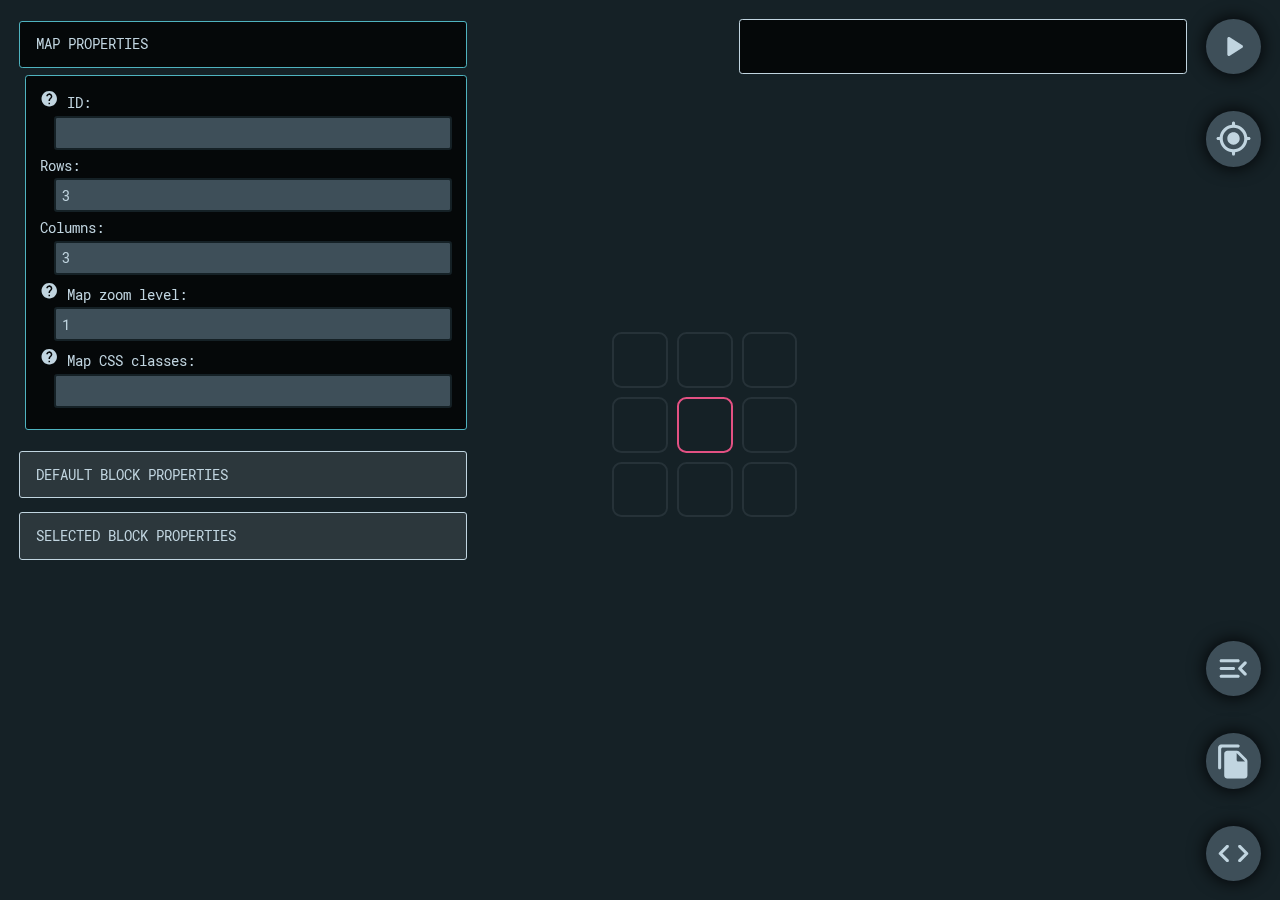
==== docs/index.html @ 0de2d4e3 "pipeline-passed" ====
<!DOCTYPE html>
<html data-init="no-js">
<head>
<meta charset="UTF-8" />
<title>Blocky Maps</title>
<meta name="viewport" content="width=device-width,initial-scale=1" />
<!--

SugarCube (v2.30.0): A free (gratis and libre) story format.

Copyright © 2013–2019 Thomas Michael Edwards <thomasmedwards@gmail.com>.
All rights reserved.

Redistribution and use in source and binary forms, with or without
modification, are permitted provided that the following conditions are met:

1. Redistributions of source code must retain the above copyright notice, this
   list of conditions and the following disclaimer.
2. Redistributions in binary form must reproduce the above copyright notice,
   this list of conditions and the following disclaimer in the documentation
   and/or other materials provided with the distribution.

THIS SOFTWARE IS PROVIDED BY THE COPYRIGHT HOLDERS AND CONTRIBUTORS "AS IS" AND
ANY EXPRESS OR IMPLIED WARRANTIES, INCLUDING, BUT NOT LIMITED TO, THE IMPLIED
WARRANTIES OF MERCHANTABILITY AND FITNESS FOR A PARTICULAR PURPOSE ARE
DISCLAIMED. IN NO EVENT SHALL THE COPYRIGHT OWNER OR CONTRIBUTORS BE LIABLE FOR
ANY DIRECT, INDIRECT, INCIDENTAL, SPECIAL, EXEMPLARY, OR CONSEQUENTIAL DAMAGES
(INCLUDING, BUT NOT LIMITED TO, PROCUREMENT OF SUBSTITUTE GOODS OR SERVICES;
LOSS OF USE, DATA, OR PROFITS; OR BUSINESS INTERRUPTION) HOWEVER CAUSED AND
ON ANY THEORY OF LIABILITY, WHETHER IN CONTRACT, STRICT LIABILITY, OR TORT
(INCLUDING NEGLIGENCE OR OTHERWISE) ARISING IN ANY WAY OUT OF THE USE OF THIS
SOFTWARE, EVEN IF ADVISED OF THE POSSIBILITY OF SUCH DAMAGE.

-->
<script id="script-libraries" type="text/javascript">
if(document.head&&document.addEventListener&&document.querySelector&&Object.create&&Object.freeze&&JSON){document.documentElement.setAttribute("data-init", "loading");
/*! @source http://purl.eligrey.com/github/classList.js/blob/master/classList.js */
if("document" in self){if(!("classList" in document.createElement("_"))){(function(j){"use strict";if(!("Element" in j)){return}var a="classList",f="prototype",m=j.Element[f],b=Object,k=String[f].trim||function(){return this.replace(/^\s+|\s+$/g,"")},c=Array[f].indexOf||function(q){var p=0,o=this.length;for(;p<o;p++){if(p in this&&this[p]===q){return p}}return -1},n=function(o,p){this.name=o;this.code=DOMException[o];this.message=p},g=function(p,o){if(o===""){throw new n("SYNTAX_ERR","An invalid or illegal string was specified")}if(/\s/.test(o)){throw new n("INVALID_CHARACTER_ERR","String contains an invalid character")}return c.call(p,o)},d=function(s){var r=k.call(s.getAttribute("class")||""),q=r?r.split(/\s+/):[],p=0,o=q.length;for(;p<o;p++){this.push(q[p])}this._updateClassName=function(){s.setAttribute("class",this.toString())}},e=d[f]=[],i=function(){return new d(this)};n[f]=Error[f];e.item=function(o){return this[o]||null};e.contains=function(o){o+="";return g(this,o)!==-1};e.add=function(){var s=arguments,r=0,p=s.length,q,o=false;do{q=s[r]+"";if(g(this,q)===-1){this.push(q);o=true}}while(++r<p);if(o){this._updateClassName()}};e.remove=function(){var t=arguments,s=0,p=t.length,r,o=false,q;do{r=t[s]+"";q=g(this,r);while(q!==-1){this.splice(q,1);o=true;q=g(this,r)}}while(++s<p);if(o){this._updateClassName()}};e.toggle=function(p,q){p+="";var o=this.contains(p),r=o?q!==true&&"remove":q!==false&&"add";if(r){this[r](p)}if(q===true||q===false){return q}else{return !o}};e.toString=function(){return this.join(" ")};if(b.defineProperty){var l={get:i,enumerable:true,configurable:true};try{b.defineProperty(m,a,l)}catch(h){if(h.number===-2146823252){l.enumerable=false;b.defineProperty(m,a,l)}}}else{if(b[f].__defineGetter__){m.__defineGetter__(a,i)}}}(self))}else{(function(){var b=document.createElement("_");b.classList.add("c1","c2");if(!b.classList.contains("c2")){var c=function(e){var d=DOMTokenList.prototype[e];DOMTokenList.prototype[e]=function(h){var g,f=arguments.length;for(g=0;g<f;g++){h=arguments[g];d.call(this,h)}}};c("add");c("remove")}b.classList.toggle("c3",false);if(b.classList.contains("c3")){var a=DOMTokenList.prototype.toggle;DOMTokenList.prototype.toggle=function(d,e){if(1 in arguments&&!this.contains(d)===!e){return e}else{return a.call(this,d)}}}b=null}())}};
/*!
 * https://github.com/es-shims/es5-shim
 * @license es5-shim Copyright 2009-2015 by contributors, MIT License
 * see https://github.com/es-shims/es5-shim/blob/v4.5.13/LICENSE
 */
(function(t,r){"use strict";if(typeof define==="function"&&define.amd){define(r)}else if(typeof exports==="object"){module.exports=r()}else{t.returnExports=r()}})(this,function(){var t=Array;var r=t.prototype;var e=Object;var n=e.prototype;var i=Function;var a=i.prototype;var o=String;var f=o.prototype;var u=Number;var l=u.prototype;var s=r.slice;var c=r.splice;var v=r.push;var h=r.unshift;var p=r.concat;var y=r.join;var d=a.call;var g=a.apply;var w=Math.max;var b=Math.min;var T=n.toString;var m=typeof Symbol==="function"&&typeof Symbol.toStringTag==="symbol";var D;var S=Function.prototype.toString,x=/^\s*class /,O=function isES6ClassFn(t){try{var r=S.call(t);var e=r.replace(/\/\/.*\n/g,"");var n=e.replace(/\/\*[.\s\S]*\*\//g,"");var i=n.replace(/\n/gm," ").replace(/ {2}/g," ");return x.test(i)}catch(a){return false}},E=function tryFunctionObject(t){try{if(O(t)){return false}S.call(t);return true}catch(r){return false}},j="[object Function]",I="[object GeneratorFunction]",D=function isCallable(t){if(!t){return false}if(typeof t!=="function"&&typeof t!=="object"){return false}if(m){return E(t)}if(O(t)){return false}var r=T.call(t);return r===j||r===I};var M;var U=RegExp.prototype.exec,$=function tryRegexExec(t){try{U.call(t);return true}catch(r){return false}},F="[object RegExp]";M=function isRegex(t){if(typeof t!=="object"){return false}return m?$(t):T.call(t)===F};var N;var C=String.prototype.valueOf,k=function tryStringObject(t){try{C.call(t);return true}catch(r){return false}},A="[object String]";N=function isString(t){if(typeof t==="string"){return true}if(typeof t!=="object"){return false}return m?k(t):T.call(t)===A};var R=e.defineProperty&&function(){try{var t={};e.defineProperty(t,"x",{enumerable:false,value:t});for(var r in t){return false}return t.x===t}catch(n){return false}}();var P=function(t){var r;if(R){r=function(t,r,n,i){if(!i&&r in t){return}e.defineProperty(t,r,{configurable:true,enumerable:false,writable:true,value:n})}}else{r=function(t,r,e,n){if(!n&&r in t){return}t[r]=e}}return function defineProperties(e,n,i){for(var a in n){if(t.call(n,a)){r(e,a,n[a],i)}}}}(n.hasOwnProperty);var J=function isPrimitive(t){var r=typeof t;return t===null||r!=="object"&&r!=="function"};var Y=u.isNaN||function isActualNaN(t){return t!==t};var z={ToInteger:function ToInteger(t){var r=+t;if(Y(r)){r=0}else if(r!==0&&r!==1/0&&r!==-(1/0)){r=(r>0||-1)*Math.floor(Math.abs(r))}return r},ToPrimitive:function ToPrimitive(t){var r,e,n;if(J(t)){return t}e=t.valueOf;if(D(e)){r=e.call(t);if(J(r)){return r}}n=t.toString;if(D(n)){r=n.call(t);if(J(r)){return r}}throw new TypeError},ToObject:function(t){if(t==null){throw new TypeError("can't convert "+t+" to object")}return e(t)},ToUint32:function ToUint32(t){return t>>>0}};var Z=function Empty(){};P(a,{bind:function bind(t){var r=this;if(!D(r)){throw new TypeError("Function.prototype.bind called on incompatible "+r)}var n=s.call(arguments,1);var a;var o=function(){if(this instanceof a){var i=g.call(r,this,p.call(n,s.call(arguments)));if(e(i)===i){return i}return this}else{return g.call(r,t,p.call(n,s.call(arguments)))}};var f=w(0,r.length-n.length);var u=[];for(var l=0;l<f;l++){v.call(u,"$"+l)}a=i("binder","return function ("+y.call(u,",")+"){ return binder.apply(this, arguments); }")(o);if(r.prototype){Z.prototype=r.prototype;a.prototype=new Z;Z.prototype=null}return a}});var G=d.bind(n.hasOwnProperty);var H=d.bind(n.toString);var W=d.bind(s);var B=g.bind(s);if(typeof document==="object"&&document&&document.documentElement){try{W(document.documentElement.childNodes)}catch(X){var L=W;var q=B;W=function arraySliceIE(t){var r=[];var e=t.length;while(e-- >0){r[e]=t[e]}return q(r,L(arguments,1))};B=function arraySliceApplyIE(t,r){return q(W(t),r)}}}var K=d.bind(f.slice);var Q=d.bind(f.split);var V=d.bind(f.indexOf);var _=d.bind(v);var tt=d.bind(n.propertyIsEnumerable);var rt=d.bind(r.sort);var et=t.isArray||function isArray(t){return H(t)==="[object Array]"};var nt=[].unshift(0)!==1;P(r,{unshift:function(){h.apply(this,arguments);return this.length}},nt);P(t,{isArray:et});var it=e("a");var at=it[0]!=="a"||!(0 in it);var ot=function properlyBoxed(t){var r=true;var e=true;var n=false;if(t){try{t.call("foo",function(t,e,n){if(typeof n!=="object"){r=false}});t.call([1],function(){"use strict";e=typeof this==="string"},"x")}catch(i){n=true}}return!!t&&!n&&r&&e};P(r,{forEach:function forEach(t){var r=z.ToObject(this);var e=at&&N(this)?Q(this,""):r;var n=-1;var i=z.ToUint32(e.length);var a;if(arguments.length>1){a=arguments[1]}if(!D(t)){throw new TypeError("Array.prototype.forEach callback must be a function")}while(++n<i){if(n in e){if(typeof a==="undefined"){t(e[n],n,r)}else{t.call(a,e[n],n,r)}}}}},!ot(r.forEach));P(r,{map:function map(r){var e=z.ToObject(this);var n=at&&N(this)?Q(this,""):e;var i=z.ToUint32(n.length);var a=t(i);var o;if(arguments.length>1){o=arguments[1]}if(!D(r)){throw new TypeError("Array.prototype.map callback must be a function")}for(var f=0;f<i;f++){if(f in n){if(typeof o==="undefined"){a[f]=r(n[f],f,e)}else{a[f]=r.call(o,n[f],f,e)}}}return a}},!ot(r.map));P(r,{filter:function filter(t){var r=z.ToObject(this);var e=at&&N(this)?Q(this,""):r;var n=z.ToUint32(e.length);var i=[];var a;var o;if(arguments.length>1){o=arguments[1]}if(!D(t)){throw new TypeError("Array.prototype.filter callback must be a function")}for(var f=0;f<n;f++){if(f in e){a=e[f];if(typeof o==="undefined"?t(a,f,r):t.call(o,a,f,r)){_(i,a)}}}return i}},!ot(r.filter));P(r,{every:function every(t){var r=z.ToObject(this);var e=at&&N(this)?Q(this,""):r;var n=z.ToUint32(e.length);var i;if(arguments.length>1){i=arguments[1]}if(!D(t)){throw new TypeError("Array.prototype.every callback must be a function")}for(var a=0;a<n;a++){if(a in e&&!(typeof i==="undefined"?t(e[a],a,r):t.call(i,e[a],a,r))){return false}}return true}},!ot(r.every));P(r,{some:function some(t){var r=z.ToObject(this);var e=at&&N(this)?Q(this,""):r;var n=z.ToUint32(e.length);var i;if(arguments.length>1){i=arguments[1]}if(!D(t)){throw new TypeError("Array.prototype.some callback must be a function")}for(var a=0;a<n;a++){if(a in e&&(typeof i==="undefined"?t(e[a],a,r):t.call(i,e[a],a,r))){return true}}return false}},!ot(r.some));var ft=false;if(r.reduce){ft=typeof r.reduce.call("es5",function(t,r,e,n){return n})==="object"}P(r,{reduce:function reduce(t){var r=z.ToObject(this);var e=at&&N(this)?Q(this,""):r;var n=z.ToUint32(e.length);if(!D(t)){throw new TypeError("Array.prototype.reduce callback must be a function")}if(n===0&&arguments.length===1){throw new TypeError("reduce of empty array with no initial value")}var i=0;var a;if(arguments.length>=2){a=arguments[1]}else{do{if(i in e){a=e[i++];break}if(++i>=n){throw new TypeError("reduce of empty array with no initial value")}}while(true)}for(;i<n;i++){if(i in e){a=t(a,e[i],i,r)}}return a}},!ft);var ut=false;if(r.reduceRight){ut=typeof r.reduceRight.call("es5",function(t,r,e,n){return n})==="object"}P(r,{reduceRight:function reduceRight(t){var r=z.ToObject(this);var e=at&&N(this)?Q(this,""):r;var n=z.ToUint32(e.length);if(!D(t)){throw new TypeError("Array.prototype.reduceRight callback must be a function")}if(n===0&&arguments.length===1){throw new TypeError("reduceRight of empty array with no initial value")}var i;var a=n-1;if(arguments.length>=2){i=arguments[1]}else{do{if(a in e){i=e[a--];break}if(--a<0){throw new TypeError("reduceRight of empty array with no initial value")}}while(true)}if(a<0){return i}do{if(a in e){i=t(i,e[a],a,r)}}while(a--);return i}},!ut);var lt=r.indexOf&&[0,1].indexOf(1,2)!==-1;P(r,{indexOf:function indexOf(t){var r=at&&N(this)?Q(this,""):z.ToObject(this);var e=z.ToUint32(r.length);if(e===0){return-1}var n=0;if(arguments.length>1){n=z.ToInteger(arguments[1])}n=n>=0?n:w(0,e+n);for(;n<e;n++){if(n in r&&r[n]===t){return n}}return-1}},lt);var st=r.lastIndexOf&&[0,1].lastIndexOf(0,-3)!==-1;P(r,{lastIndexOf:function lastIndexOf(t){var r=at&&N(this)?Q(this,""):z.ToObject(this);var e=z.ToUint32(r.length);if(e===0){return-1}var n=e-1;if(arguments.length>1){n=b(n,z.ToInteger(arguments[1]))}n=n>=0?n:e-Math.abs(n);for(;n>=0;n--){if(n in r&&t===r[n]){return n}}return-1}},st);var ct=function(){var t=[1,2];var r=t.splice();return t.length===2&&et(r)&&r.length===0}();P(r,{splice:function splice(t,r){if(arguments.length===0){return[]}else{return c.apply(this,arguments)}}},!ct);var vt=function(){var t={};r.splice.call(t,0,0,1);return t.length===1}();P(r,{splice:function splice(t,r){if(arguments.length===0){return[]}var e=arguments;this.length=w(z.ToInteger(this.length),0);if(arguments.length>0&&typeof r!=="number"){e=W(arguments);if(e.length<2){_(e,this.length-t)}else{e[1]=z.ToInteger(r)}}return c.apply(this,e)}},!vt);var ht=function(){var r=new t(1e5);r[8]="x";r.splice(1,1);return r.indexOf("x")===7}();var pt=function(){var t=256;var r=[];r[t]="a";r.splice(t+1,0,"b");return r[t]==="a"}();P(r,{splice:function splice(t,r){var e=z.ToObject(this);var n=[];var i=z.ToUint32(e.length);var a=z.ToInteger(t);var f=a<0?w(i+a,0):b(a,i);var u=b(w(z.ToInteger(r),0),i-f);var l=0;var s;while(l<u){s=o(f+l);if(G(e,s)){n[l]=e[s]}l+=1}var c=W(arguments,2);var v=c.length;var h;if(v<u){l=f;var p=i-u;while(l<p){s=o(l+u);h=o(l+v);if(G(e,s)){e[h]=e[s]}else{delete e[h]}l+=1}l=i;var y=i-u+v;while(l>y){delete e[l-1];l-=1}}else if(v>u){l=i-u;while(l>f){s=o(l+u-1);h=o(l+v-1);if(G(e,s)){e[h]=e[s]}else{delete e[h]}l-=1}}l=f;for(var d=0;d<c.length;++d){e[l]=c[d];l+=1}e.length=i-u+v;return n}},!ht||!pt);var yt=r.join;var dt;try{dt=Array.prototype.join.call("123",",")!=="1,2,3"}catch(X){dt=true}if(dt){P(r,{join:function join(t){var r=typeof t==="undefined"?",":t;return yt.call(N(this)?Q(this,""):this,r)}},dt)}var gt=[1,2].join(undefined)!=="1,2";if(gt){P(r,{join:function join(t){var r=typeof t==="undefined"?",":t;return yt.call(this,r)}},gt)}var wt=function push(t){var r=z.ToObject(this);var e=z.ToUint32(r.length);var n=0;while(n<arguments.length){r[e+n]=arguments[n];n+=1}r.length=e+n;return e+n};var bt=function(){var t={};var r=Array.prototype.push.call(t,undefined);return r!==1||t.length!==1||typeof t[0]!=="undefined"||!G(t,0)}();P(r,{push:function push(t){if(et(this)){return v.apply(this,arguments)}return wt.apply(this,arguments)}},bt);var Tt=function(){var t=[];var r=t.push(undefined);return r!==1||t.length!==1||typeof t[0]!=="undefined"||!G(t,0)}();P(r,{push:wt},Tt);P(r,{slice:function(t,r){var e=N(this)?Q(this,""):this;return B(e,arguments)}},at);var mt=function(){try{[1,2].sort(null)}catch(t){try{[1,2].sort({})}catch(r){return false}}return true}();var Dt=function(){try{[1,2].sort(/a/);return false}catch(t){}return true}();var St=function(){try{[1,2].sort(undefined);return true}catch(t){}return false}();P(r,{sort:function sort(t){if(typeof t==="undefined"){return rt(this)}if(!D(t)){throw new TypeError("Array.prototype.sort callback must be a function")}return rt(this,t)}},mt||!St||!Dt);var xt=!tt({toString:null},"toString");var Ot=tt(function(){},"prototype");var Et=!G("x","0");var jt=function(t){var r=t.constructor;return r&&r.prototype===t};var It={$applicationCache:true,$console:true,$external:true,$frame:true,$frameElement:true,$frames:true,$innerHeight:true,$innerWidth:true,$onmozfullscreenchange:true,$onmozfullscreenerror:true,$outerHeight:true,$outerWidth:true,$pageXOffset:true,$pageYOffset:true,$parent:true,$scrollLeft:true,$scrollTop:true,$scrollX:true,$scrollY:true,$self:true,$webkitIndexedDB:true,$webkitStorageInfo:true,$window:true,$width:true,$height:true,$top:true,$localStorage:true};var Mt=function(){if(typeof window==="undefined"){return false}for(var t in window){try{if(!It["$"+t]&&G(window,t)&&window[t]!==null&&typeof window[t]==="object"){jt(window[t])}}catch(r){return true}}return false}();var Ut=function(t){if(typeof window==="undefined"||!Mt){return jt(t)}try{return jt(t)}catch(r){return false}};var $t=["toString","toLocaleString","valueOf","hasOwnProperty","isPrototypeOf","propertyIsEnumerable","constructor"];var Ft=$t.length;var Nt=function isArguments(t){return H(t)==="[object Arguments]"};var Ct=function isArguments(t){return t!==null&&typeof t==="object"&&typeof t.length==="number"&&t.length>=0&&!et(t)&&D(t.callee)};var kt=Nt(arguments)?Nt:Ct;P(e,{keys:function keys(t){var r=D(t);var e=kt(t);var n=t!==null&&typeof t==="object";var i=n&&N(t);if(!n&&!r&&!e){throw new TypeError("Object.keys called on a non-object")}var a=[];var f=Ot&&r;if(i&&Et||e){for(var u=0;u<t.length;++u){_(a,o(u))}}if(!e){for(var l in t){if(!(f&&l==="prototype")&&G(t,l)){_(a,o(l))}}}if(xt){var s=Ut(t);for(var c=0;c<Ft;c++){var v=$t[c];if(!(s&&v==="constructor")&&G(t,v)){_(a,v)}}}return a}});var At=e.keys&&function(){return e.keys(arguments).length===2}(1,2);var Rt=e.keys&&function(){var t=e.keys(arguments);return arguments.length!==1||t.length!==1||t[0]!==1}(1);var Pt=e.keys;P(e,{keys:function keys(t){if(kt(t)){return Pt(W(t))}else{return Pt(t)}}},!At||Rt);var Jt=new Date(-0xc782b5b342b24).getUTCMonth()!==0;var Yt=new Date(-0x55d318d56a724);var zt=new Date(14496624e5);var Zt=Yt.toUTCString()!=="Mon, 01 Jan -45875 11:59:59 GMT";var Gt;var Ht;var Wt=Yt.getTimezoneOffset();if(Wt<-720){Gt=Yt.toDateString()!=="Tue Jan 02 -45875";Ht=!/^Thu Dec 10 2015 \d\d:\d\d:\d\d GMT[-+]\d\d\d\d(?: |$)/.test(String(zt))}else{Gt=Yt.toDateString()!=="Mon Jan 01 -45875";Ht=!/^Wed Dec 09 2015 \d\d:\d\d:\d\d GMT[-+]\d\d\d\d(?: |$)/.test(String(zt))}var Bt=d.bind(Date.prototype.getFullYear);var Xt=d.bind(Date.prototype.getMonth);var Lt=d.bind(Date.prototype.getDate);var qt=d.bind(Date.prototype.getUTCFullYear);var Kt=d.bind(Date.prototype.getUTCMonth);var Qt=d.bind(Date.prototype.getUTCDate);var Vt=d.bind(Date.prototype.getUTCDay);var _t=d.bind(Date.prototype.getUTCHours);var tr=d.bind(Date.prototype.getUTCMinutes);var rr=d.bind(Date.prototype.getUTCSeconds);var er=d.bind(Date.prototype.getUTCMilliseconds);var nr=["Sun","Mon","Tue","Wed","Thu","Fri","Sat"];var ir=["Jan","Feb","Mar","Apr","May","Jun","Jul","Aug","Sep","Oct","Nov","Dec"];var ar=function daysInMonth(t,r){return Lt(new Date(r,t,0))};P(Date.prototype,{getFullYear:function getFullYear(){if(!this||!(this instanceof Date)){throw new TypeError("this is not a Date object.")}var t=Bt(this);if(t<0&&Xt(this)>11){return t+1}return t},getMonth:function getMonth(){if(!this||!(this instanceof Date)){throw new TypeError("this is not a Date object.")}var t=Bt(this);var r=Xt(this);if(t<0&&r>11){return 0}return r},getDate:function getDate(){if(!this||!(this instanceof Date)){throw new TypeError("this is not a Date object.")}var t=Bt(this);var r=Xt(this);var e=Lt(this);if(t<0&&r>11){if(r===12){return e}var n=ar(0,t+1);return n-e+1}return e},getUTCFullYear:function getUTCFullYear(){if(!this||!(this instanceof Date)){throw new TypeError("this is not a Date object.")}var t=qt(this);if(t<0&&Kt(this)>11){return t+1}return t},getUTCMonth:function getUTCMonth(){if(!this||!(this instanceof Date)){throw new TypeError("this is not a Date object.")}var t=qt(this);var r=Kt(this);if(t<0&&r>11){return 0}return r},getUTCDate:function getUTCDate(){if(!this||!(this instanceof Date)){throw new TypeError("this is not a Date object.")}var t=qt(this);var r=Kt(this);var e=Qt(this);if(t<0&&r>11){if(r===12){return e}var n=ar(0,t+1);return n-e+1}return e}},Jt);P(Date.prototype,{toUTCString:function toUTCString(){if(!this||!(this instanceof Date)){throw new TypeError("this is not a Date object.")}var t=Vt(this);var r=Qt(this);var e=Kt(this);var n=qt(this);var i=_t(this);var a=tr(this);var o=rr(this);return nr[t]+", "+(r<10?"0"+r:r)+" "+ir[e]+" "+n+" "+(i<10?"0"+i:i)+":"+(a<10?"0"+a:a)+":"+(o<10?"0"+o:o)+" GMT"}},Jt||Zt);P(Date.prototype,{toDateString:function toDateString(){if(!this||!(this instanceof Date)){throw new TypeError("this is not a Date object.")}var t=this.getDay();var r=this.getDate();var e=this.getMonth();var n=this.getFullYear();return nr[t]+" "+ir[e]+" "+(r<10?"0"+r:r)+" "+n}},Jt||Gt);if(Jt||Ht){Date.prototype.toString=function toString(){if(!this||!(this instanceof Date)){throw new TypeError("this is not a Date object.")}var t=this.getDay();var r=this.getDate();var e=this.getMonth();var n=this.getFullYear();var i=this.getHours();var a=this.getMinutes();var o=this.getSeconds();var f=this.getTimezoneOffset();var u=Math.floor(Math.abs(f)/60);var l=Math.floor(Math.abs(f)%60);return nr[t]+" "+ir[e]+" "+(r<10?"0"+r:r)+" "+n+" "+(i<10?"0"+i:i)+":"+(a<10?"0"+a:a)+":"+(o<10?"0"+o:o)+" GMT"+(f>0?"-":"+")+(u<10?"0"+u:u)+(l<10?"0"+l:l)};if(R){e.defineProperty(Date.prototype,"toString",{configurable:true,enumerable:false,writable:true})}}var or=-621987552e5;var fr="-000001";var ur=Date.prototype.toISOString&&new Date(or).toISOString().indexOf(fr)===-1;var lr=Date.prototype.toISOString&&new Date(-1).toISOString()!=="1969-12-31T23:59:59.999Z";var sr=d.bind(Date.prototype.getTime);P(Date.prototype,{toISOString:function toISOString(){if(!isFinite(this)||!isFinite(sr(this))){throw new RangeError("Date.prototype.toISOString called on non-finite value.")}var t=qt(this);var r=Kt(this);t+=Math.floor(r/12);r=(r%12+12)%12;var e=[r+1,Qt(this),_t(this),tr(this),rr(this)];t=(t<0?"-":t>9999?"+":"")+K("00000"+Math.abs(t),0<=t&&t<=9999?-4:-6);for(var n=0;n<e.length;++n){e[n]=K("00"+e[n],-2)}return t+"-"+W(e,0,2).join("-")+"T"+W(e,2).join(":")+"."+K("000"+er(this),-3)+"Z"}},ur||lr);var cr=function(){try{return Date.prototype.toJSON&&new Date(NaN).toJSON()===null&&new Date(or).toJSON().indexOf(fr)!==-1&&Date.prototype.toJSON.call({toISOString:function(){return true}})}catch(t){return false}}();if(!cr){Date.prototype.toJSON=function toJSON(t){var r=e(this);var n=z.ToPrimitive(r);if(typeof n==="number"&&!isFinite(n)){return null}var i=r.toISOString;if(!D(i)){throw new TypeError("toISOString property is not callable")}return i.call(r)}}var vr=Date.parse("+033658-09-27T01:46:40.000Z")===1e15;var hr=!isNaN(Date.parse("2012-04-04T24:00:00.500Z"))||!isNaN(Date.parse("2012-11-31T23:59:59.000Z"))||!isNaN(Date.parse("2012-12-31T23:59:60.000Z"));var pr=isNaN(Date.parse("2000-01-01T00:00:00.000Z"));if(pr||hr||!vr){var yr=Math.pow(2,31)-1;var dr=Y(new Date(1970,0,1,0,0,0,yr+1).getTime());Date=function(t){var r=function Date(e,n,i,a,f,u,l){var s=arguments.length;var c;if(this instanceof t){var v=u;var h=l;if(dr&&s>=7&&l>yr){var p=Math.floor(l/yr)*yr;var y=Math.floor(p/1e3);v+=y;h-=y*1e3}c=s===1&&o(e)===e?new t(r.parse(e)):s>=7?new t(e,n,i,a,f,v,h):s>=6?new t(e,n,i,a,f,v):s>=5?new t(e,n,i,a,f):s>=4?new t(e,n,i,a):s>=3?new t(e,n,i):s>=2?new t(e,n):s>=1?new t(e instanceof t?+e:e):new t}else{c=t.apply(this,arguments)}if(!J(c)){P(c,{constructor:r},true)}return c};var e=new RegExp("^"+"(\\d{4}|[+-]\\d{6})"+"(?:-(\\d{2})"+"(?:-(\\d{2})"+"(?:"+"T(\\d{2})"+":(\\d{2})"+"(?:"+":(\\d{2})"+"(?:(\\.\\d{1,}))?"+")?"+"("+"Z|"+"(?:"+"([-+])"+"(\\d{2})"+":(\\d{2})"+")"+")?)?)?)?"+"$");var n=[0,31,59,90,120,151,181,212,243,273,304,334,365];var i=function dayFromMonth(t,r){var e=r>1?1:0;return n[r]+Math.floor((t-1969+e)/4)-Math.floor((t-1901+e)/100)+Math.floor((t-1601+e)/400)+365*(t-1970)};var a=function toUTC(r){var e=0;var n=r;if(dr&&n>yr){var i=Math.floor(n/yr)*yr;var a=Math.floor(i/1e3);e+=a;n-=a*1e3}return u(new t(1970,0,1,0,0,e,n))};for(var f in t){if(G(t,f)){r[f]=t[f]}}P(r,{now:t.now,UTC:t.UTC},true);r.prototype=t.prototype;P(r.prototype,{constructor:r},true);var l=function parse(r){var n=e.exec(r);if(n){var o=u(n[1]),f=u(n[2]||1)-1,l=u(n[3]||1)-1,s=u(n[4]||0),c=u(n[5]||0),v=u(n[6]||0),h=Math.floor(u(n[7]||0)*1e3),p=Boolean(n[4]&&!n[8]),y=n[9]==="-"?1:-1,d=u(n[10]||0),g=u(n[11]||0),w;var b=c>0||v>0||h>0;if(s<(b?24:25)&&c<60&&v<60&&h<1e3&&f>-1&&f<12&&d<24&&g<60&&l>-1&&l<i(o,f+1)-i(o,f)){w=((i(o,f)+l)*24+s+d*y)*60;w=((w+c+g*y)*60+v)*1e3+h;if(p){w=a(w)}if(-864e13<=w&&w<=864e13){return w}}return NaN}return t.parse.apply(this,arguments)};P(r,{parse:l});return r}(Date)}if(!Date.now){Date.now=function now(){return(new Date).getTime()}}var gr=l.toFixed&&(8e-5.toFixed(3)!=="0.000"||.9.toFixed(0)!=="1"||1.255.toFixed(2)!=="1.25"||(1000000000000000128).toFixed(0)!=="1000000000000000128");var wr={base:1e7,size:6,data:[0,0,0,0,0,0],multiply:function multiply(t,r){var e=-1;var n=r;while(++e<wr.size){n+=t*wr.data[e];wr.data[e]=n%wr.base;n=Math.floor(n/wr.base)}},divide:function divide(t){var r=wr.size;var e=0;while(--r>=0){e+=wr.data[r];wr.data[r]=Math.floor(e/t);e=e%t*wr.base}},numToString:function numToString(){var t=wr.size;var r="";while(--t>=0){if(r!==""||t===0||wr.data[t]!==0){var e=o(wr.data[t]);if(r===""){r=e}else{r+=K("0000000",0,7-e.length)+e}}}return r},pow:function pow(t,r,e){return r===0?e:r%2===1?pow(t,r-1,e*t):pow(t*t,r/2,e)},log:function log(t){var r=0;var e=t;while(e>=4096){r+=12;e/=4096}while(e>=2){r+=1;e/=2}return r}};var br=function toFixed(t){var r,e,n,i,a,f,l,s;r=u(t);r=Y(r)?0:Math.floor(r);if(r<0||r>20){throw new RangeError("Number.toFixed called with invalid number of decimals")}e=u(this);if(Y(e)){return"NaN"}if(e<=-1e21||e>=1e21){return o(e)}n="";if(e<0){n="-";e=-e}i="0";if(e>1e-21){a=wr.log(e*wr.pow(2,69,1))-69;f=a<0?e*wr.pow(2,-a,1):e/wr.pow(2,a,1);f*=4503599627370496;a=52-a;if(a>0){wr.multiply(0,f);l=r;while(l>=7){wr.multiply(1e7,0);l-=7}wr.multiply(wr.pow(10,l,1),0);l=a-1;while(l>=23){wr.divide(1<<23);l-=23}wr.divide(1<<l);wr.multiply(1,1);wr.divide(2);i=wr.numToString()}else{wr.multiply(0,f);wr.multiply(1<<-a,0);i=wr.numToString()+K("0.00000000000000000000",2,2+r)}}if(r>0){s=i.length;if(s<=r){i=n+K("0.0000000000000000000",0,r-s+2)+i}else{i=n+K(i,0,s-r)+"."+K(i,s-r)}}else{i=n+i}return i};P(l,{toFixed:br},gr);var Tr=function(){try{return 1..toPrecision(undefined)==="1"}catch(t){return true}}();var mr=l.toPrecision;P(l,{toPrecision:function toPrecision(t){return typeof t==="undefined"?mr.call(this):mr.call(this,t)}},Tr);if("ab".split(/(?:ab)*/).length!==2||".".split(/(.?)(.?)/).length!==4||"tesst".split(/(s)*/)[1]==="t"||"test".split(/(?:)/,-1).length!==4||"".split(/.?/).length||".".split(/()()/).length>1){(function(){var t=typeof/()??/.exec("")[1]==="undefined";var r=Math.pow(2,32)-1;f.split=function(e,n){var i=String(this);if(typeof e==="undefined"&&n===0){return[]}if(!M(e)){return Q(this,e,n)}var a=[];var o=(e.ignoreCase?"i":"")+(e.multiline?"m":"")+(e.unicode?"u":"")+(e.sticky?"y":""),f=0,u,l,s,c;var h=new RegExp(e.source,o+"g");if(!t){u=new RegExp("^"+h.source+"$(?!\\s)",o)}var p=typeof n==="undefined"?r:z.ToUint32(n);l=h.exec(i);while(l){s=l.index+l[0].length;if(s>f){_(a,K(i,f,l.index));if(!t&&l.length>1){l[0].replace(u,function(){for(var t=1;t<arguments.length-2;t++){if(typeof arguments[t]==="undefined"){l[t]=void 0}}})}if(l.length>1&&l.index<i.length){v.apply(a,W(l,1))}c=l[0].length;f=s;if(a.length>=p){break}}if(h.lastIndex===l.index){h.lastIndex++}l=h.exec(i)}if(f===i.length){if(c||!h.test("")){_(a,"")}}else{_(a,K(i,f))}return a.length>p?W(a,0,p):a}})()}else if("0".split(void 0,0).length){f.split=function split(t,r){if(typeof t==="undefined"&&r===0){return[]}return Q(this,t,r)}}var Dr=f.replace;var Sr=function(){var t=[];"x".replace(/x(.)?/g,function(r,e){_(t,e)});return t.length===1&&typeof t[0]==="undefined"}();if(!Sr){f.replace=function replace(t,r){var e=D(r);var n=M(t)&&/\)[*?]/.test(t.source);if(!e||!n){return Dr.call(this,t,r)}else{var i=function(e){var n=arguments.length;var i=t.lastIndex;t.lastIndex=0;var a=t.exec(e)||[];t.lastIndex=i;_(a,arguments[n-2],arguments[n-1]);return r.apply(this,a)};return Dr.call(this,t,i)}}}var xr=f.substr;var Or="".substr&&"0b".substr(-1)!=="b";P(f,{substr:function substr(t,r){var e=t;if(t<0){e=w(this.length+t,0)}return xr.call(this,e,r)}},Or);var Er="\t\n\x0B\f\r \xa0\u1680\u180e\u2000\u2001\u2002\u2003"+"\u2004\u2005\u2006\u2007\u2008\u2009\u200a\u202f\u205f\u3000\u2028"+"\u2029\ufeff";var jr="\u200b";var Ir="["+Er+"]";var Mr=new RegExp("^"+Ir+Ir+"*");var Ur=new RegExp(Ir+Ir+"*$");var $r=f.trim&&(Er.trim()||!jr.trim());P(f,{trim:function trim(){if(typeof this==="undefined"||this===null){throw new TypeError("can't convert "+this+" to object")}return o(this).replace(Mr,"").replace(Ur,"")}},$r);var Fr=d.bind(String.prototype.trim);var Nr=f.lastIndexOf&&"abc\u3042\u3044".lastIndexOf("\u3042\u3044",2)!==-1;P(f,{lastIndexOf:function lastIndexOf(t){if(typeof this==="undefined"||this===null){throw new TypeError("can't convert "+this+" to object")}var r=o(this);var e=o(t);var n=arguments.length>1?u(arguments[1]):NaN;var i=Y(n)?Infinity:z.ToInteger(n);var a=b(w(i,0),r.length);var f=e.length;var l=a+f;while(l>0){l=w(0,l-f);var s=V(K(r,l,a+f),e);if(s!==-1){return l+s}}return-1}},Nr);var Cr=f.lastIndexOf;P(f,{lastIndexOf:function lastIndexOf(t){return Cr.apply(this,arguments)}},f.lastIndexOf.length!==1);if(parseInt(Er+"08")!==8||parseInt(Er+"0x16")!==22){parseInt=function(t){var r=/^[-+]?0[xX]/;return function parseInt(e,n){if(typeof e==="symbol"){""+e}var i=Fr(String(e));var a=u(n)||(r.test(i)?16:10);return t(i,a)}}(parseInt)}if(1/parseFloat("-0")!==-Infinity){parseFloat=function(t){return function parseFloat(r){var e=Fr(String(r));var n=t(e);return n===0&&K(e,0,1)==="-"?-0:n}}(parseFloat)}if(String(new RangeError("test"))!=="RangeError: test"){var kr=function toString(){if(typeof this==="undefined"||this===null){throw new TypeError("can't convert "+this+" to object")}var t=this.name;if(typeof t==="undefined"){t="Error"}else if(typeof t!=="string"){t=o(t)}var r=this.message;if(typeof r==="undefined"){r=""}else if(typeof r!=="string"){r=o(r)}if(!t){return r}if(!r){return t}return t+": "+r};Error.prototype.toString=kr}if(R){var Ar=function(t,r){if(tt(t,r)){var e=Object.getOwnPropertyDescriptor(t,r);if(e.configurable){e.enumerable=false;Object.defineProperty(t,r,e)}}};Ar(Error.prototype,"message");if(Error.prototype.message!==""){Error.prototype.message=""}Ar(Error.prototype,"name")}if(String(/a/gim)!=="/a/gim"){var Rr=function toString(){var t="/"+this.source+"/";if(this.global){t+="g"}if(this.ignoreCase){t+="i"}if(this.multiline){t+="m"}return t};RegExp.prototype.toString=Rr}});
//# sourceMappingURL=es5-shim.map
/*!
 * https://github.com/paulmillr/es6-shim
 * @license es6-shim Copyright 2013-2016 by Paul Miller (http://paulmillr.com)
 *   and contributors,  MIT License
 * es6-shim: v0.35.4
 * see https://github.com/paulmillr/es6-shim/blob/0.35.4/LICENSE
 * Details and documentation:
 * https://github.com/paulmillr/es6-shim/
 */
(function(e,t){if(typeof define==="function"&&define.amd){define(t)}else if(typeof exports==="object"){module.exports=t()}else{e.returnExports=t()}})(this,function(){"use strict";var e=Function.call.bind(Function.apply);var t=Function.call.bind(Function.call);var r=Array.isArray;var n=Object.keys;var o=function notThunker(t){return function notThunk(){return!e(t,this,arguments)}};var i=function(e){try{e();return false}catch(t){return true}};var a=function valueOrFalseIfThrows(e){try{return e()}catch(t){return false}};var u=o(i);var f=function(){return!i(function(){return Object.defineProperty({},"x",{get:function(){}})})};var s=!!Object.defineProperty&&f();var c=function foo(){}.name==="foo";var l=Function.call.bind(Array.prototype.forEach);var p=Function.call.bind(Array.prototype.reduce);var v=Function.call.bind(Array.prototype.filter);var y=Function.call.bind(Array.prototype.some);var h=function(e,t,r,n){if(!n&&t in e){return}if(s){Object.defineProperty(e,t,{configurable:true,enumerable:false,writable:true,value:r})}else{e[t]=r}};var b=function(e,t,r){l(n(t),function(n){var o=t[n];h(e,n,o,!!r)})};var g=Function.call.bind(Object.prototype.toString);var d=typeof/abc/==="function"?function IsCallableSlow(e){return typeof e==="function"&&g(e)==="[object Function]"}:function IsCallableFast(e){return typeof e==="function"};var m={getter:function(e,t,r){if(!s){throw new TypeError("getters require true ES5 support")}Object.defineProperty(e,t,{configurable:true,enumerable:false,get:r})},proxy:function(e,t,r){if(!s){throw new TypeError("getters require true ES5 support")}var n=Object.getOwnPropertyDescriptor(e,t);Object.defineProperty(r,t,{configurable:n.configurable,enumerable:n.enumerable,get:function getKey(){return e[t]},set:function setKey(r){e[t]=r}})},redefine:function(e,t,r){if(s){var n=Object.getOwnPropertyDescriptor(e,t);n.value=r;Object.defineProperty(e,t,n)}else{e[t]=r}},defineByDescriptor:function(e,t,r){if(s){Object.defineProperty(e,t,r)}else if("value"in r){e[t]=r.value}},preserveToString:function(e,t){if(t&&d(t.toString)){h(e,"toString",t.toString.bind(t),true)}}};var O=Object.create||function(e,t){var r=function Prototype(){};r.prototype=e;var o=new r;if(typeof t!=="undefined"){n(t).forEach(function(e){m.defineByDescriptor(o,e,t[e])})}return o};var w=function(e,t){if(!Object.setPrototypeOf){return false}return a(function(){var r=function Subclass(t){var r=new e(t);Object.setPrototypeOf(r,Subclass.prototype);return r};Object.setPrototypeOf(r,e);r.prototype=O(e.prototype,{constructor:{value:r}});return t(r)})};var j=function(){if(typeof self!=="undefined"){return self}if(typeof window!=="undefined"){return window}if(typeof global!=="undefined"){return global}throw new Error("unable to locate global object")};var S=j();var T=S.isFinite;var I=Function.call.bind(String.prototype.indexOf);var E=Function.apply.bind(Array.prototype.indexOf);var P=Function.call.bind(Array.prototype.concat);var C=Function.call.bind(String.prototype.slice);var M=Function.call.bind(Array.prototype.push);var x=Function.apply.bind(Array.prototype.push);var N=Function.call.bind(Array.prototype.shift);var A=Math.max;var R=Math.min;var _=Math.floor;var k=Math.abs;var L=Math.exp;var F=Math.log;var D=Math.sqrt;var z=Function.call.bind(Object.prototype.hasOwnProperty);var q;var W=function(){};var G=S.Map;var H=G&&G.prototype["delete"];var V=G&&G.prototype.get;var B=G&&G.prototype.has;var U=G&&G.prototype.set;var $=S.Symbol||{};var J=$.species||"@@species";var X=Number.isNaN||function isNaN(e){return e!==e};var K=Number.isFinite||function isFinite(e){return typeof e==="number"&&T(e)};var Z=d(Math.sign)?Math.sign:function sign(e){var t=Number(e);if(t===0){return t}if(X(t)){return t}return t<0?-1:1};var Y=function log1p(e){var t=Number(e);if(t<-1||X(t)){return NaN}if(t===0||t===Infinity){return t}if(t===-1){return-Infinity}return 1+t-1===0?t:t*(F(1+t)/(1+t-1))};var Q=function isArguments(e){return g(e)==="[object Arguments]"};var ee=function isArguments(e){return e!==null&&typeof e==="object"&&typeof e.length==="number"&&e.length>=0&&g(e)!=="[object Array]"&&g(e.callee)==="[object Function]"};var te=Q(arguments)?Q:ee;var re={primitive:function(e){return e===null||typeof e!=="function"&&typeof e!=="object"},string:function(e){return g(e)==="[object String]"},regex:function(e){return g(e)==="[object RegExp]"},symbol:function(e){return typeof S.Symbol==="function"&&typeof e==="symbol"}};var ne=function overrideNative(e,t,r){var n=e[t];h(e,t,r,true);m.preserveToString(e[t],n)};var oe=typeof $==="function"&&typeof $["for"]==="function"&&re.symbol($());var ie=re.symbol($.iterator)?$.iterator:"_es6-shim iterator_";if(S.Set&&typeof(new S.Set)["@@iterator"]==="function"){ie="@@iterator"}if(!S.Reflect){h(S,"Reflect",{},true)}var ae=S.Reflect;var ue=String;var fe=typeof document==="undefined"||!document?null:document.all;var se=fe==null?function isNullOrUndefined(e){return e==null}:function isNullOrUndefinedAndNotDocumentAll(e){return e==null&&e!==fe};var ce={Call:function Call(t,r){var n=arguments.length>2?arguments[2]:[];if(!ce.IsCallable(t)){throw new TypeError(t+" is not a function")}return e(t,r,n)},RequireObjectCoercible:function(e,t){if(se(e)){throw new TypeError(t||"Cannot call method on "+e)}return e},TypeIsObject:function(e){if(e===void 0||e===null||e===true||e===false){return false}return typeof e==="function"||typeof e==="object"||e===fe},ToObject:function(e,t){return Object(ce.RequireObjectCoercible(e,t))},IsCallable:d,IsConstructor:function(e){return ce.IsCallable(e)},ToInt32:function(e){return ce.ToNumber(e)>>0},ToUint32:function(e){return ce.ToNumber(e)>>>0},ToNumber:function(e){if(g(e)==="[object Symbol]"){throw new TypeError("Cannot convert a Symbol value to a number")}return+e},ToInteger:function(e){var t=ce.ToNumber(e);if(X(t)){return 0}if(t===0||!K(t)){return t}return(t>0?1:-1)*_(k(t))},ToLength:function(e){var t=ce.ToInteger(e);if(t<=0){return 0}if(t>Number.MAX_SAFE_INTEGER){return Number.MAX_SAFE_INTEGER}return t},SameValue:function(e,t){if(e===t){if(e===0){return 1/e===1/t}return true}return X(e)&&X(t)},SameValueZero:function(e,t){return e===t||X(e)&&X(t)},IsIterable:function(e){return ce.TypeIsObject(e)&&(typeof e[ie]!=="undefined"||te(e))},GetIterator:function(e){if(te(e)){return new q(e,"value")}var t=ce.GetMethod(e,ie);if(!ce.IsCallable(t)){throw new TypeError("value is not an iterable")}var r=ce.Call(t,e);if(!ce.TypeIsObject(r)){throw new TypeError("bad iterator")}return r},GetMethod:function(e,t){var r=ce.ToObject(e)[t];if(se(r)){return void 0}if(!ce.IsCallable(r)){throw new TypeError("Method not callable: "+t)}return r},IteratorComplete:function(e){return!!e.done},IteratorClose:function(e,t){var r=ce.GetMethod(e,"return");if(r===void 0){return}var n,o;try{n=ce.Call(r,e)}catch(i){o=i}if(t){return}if(o){throw o}if(!ce.TypeIsObject(n)){throw new TypeError("Iterator's return method returned a non-object.")}},IteratorNext:function(e){var t=arguments.length>1?e.next(arguments[1]):e.next();if(!ce.TypeIsObject(t)){throw new TypeError("bad iterator")}return t},IteratorStep:function(e){var t=ce.IteratorNext(e);var r=ce.IteratorComplete(t);return r?false:t},Construct:function(e,t,r,n){var o=typeof r==="undefined"?e:r;if(!n&&ae.construct){return ae.construct(e,t,o)}var i=o.prototype;if(!ce.TypeIsObject(i)){i=Object.prototype}var a=O(i);var u=ce.Call(e,a,t);return ce.TypeIsObject(u)?u:a},SpeciesConstructor:function(e,t){var r=e.constructor;if(r===void 0){return t}if(!ce.TypeIsObject(r)){throw new TypeError("Bad constructor")}var n=r[J];if(se(n)){return t}if(!ce.IsConstructor(n)){throw new TypeError("Bad @@species")}return n},CreateHTML:function(e,t,r,n){var o=ce.ToString(e);var i="<"+t;if(r!==""){var a=ce.ToString(n);var u=a.replace(/"/g,"&quot;");i+=" "+r+'="'+u+'"'}var f=i+">";var s=f+o;return s+"</"+t+">"},IsRegExp:function IsRegExp(e){if(!ce.TypeIsObject(e)){return false}var t=e[$.match];if(typeof t!=="undefined"){return!!t}return re.regex(e)},ToString:function ToString(e){return ue(e)}};if(s&&oe){var le=function defineWellKnownSymbol(e){if(re.symbol($[e])){return $[e]}var t=$["for"]("Symbol."+e);Object.defineProperty($,e,{configurable:false,enumerable:false,writable:false,value:t});return t};if(!re.symbol($.search)){var pe=le("search");var ve=String.prototype.search;h(RegExp.prototype,pe,function search(e){return ce.Call(ve,e,[this])});var ye=function search(e){var t=ce.RequireObjectCoercible(this);if(!se(e)){var r=ce.GetMethod(e,pe);if(typeof r!=="undefined"){return ce.Call(r,e,[t])}}return ce.Call(ve,t,[ce.ToString(e)])};ne(String.prototype,"search",ye)}if(!re.symbol($.replace)){var he=le("replace");var be=String.prototype.replace;h(RegExp.prototype,he,function replace(e,t){return ce.Call(be,e,[this,t])});var ge=function replace(e,t){var r=ce.RequireObjectCoercible(this);if(!se(e)){var n=ce.GetMethod(e,he);if(typeof n!=="undefined"){return ce.Call(n,e,[r,t])}}return ce.Call(be,r,[ce.ToString(e),t])};ne(String.prototype,"replace",ge)}if(!re.symbol($.split)){var de=le("split");var me=String.prototype.split;h(RegExp.prototype,de,function split(e,t){return ce.Call(me,e,[this,t])});var Oe=function split(e,t){var r=ce.RequireObjectCoercible(this);if(!se(e)){var n=ce.GetMethod(e,de);if(typeof n!=="undefined"){return ce.Call(n,e,[r,t])}}return ce.Call(me,r,[ce.ToString(e),t])};ne(String.prototype,"split",Oe)}var we=re.symbol($.match);var je=we&&function(){var e={};e[$.match]=function(){return 42};return"a".match(e)!==42}();if(!we||je){var Se=le("match");var Te=String.prototype.match;h(RegExp.prototype,Se,function match(e){return ce.Call(Te,e,[this])});var Ie=function match(e){var t=ce.RequireObjectCoercible(this);if(!se(e)){var r=ce.GetMethod(e,Se);if(typeof r!=="undefined"){return ce.Call(r,e,[t])}}return ce.Call(Te,t,[ce.ToString(e)])};ne(String.prototype,"match",Ie)}}var Ee=function wrapConstructor(e,t,r){m.preserveToString(t,e);if(Object.setPrototypeOf){Object.setPrototypeOf(e,t)}if(s){l(Object.getOwnPropertyNames(e),function(n){if(n in W||r[n]){return}m.proxy(e,n,t)})}else{l(Object.keys(e),function(n){if(n in W||r[n]){return}t[n]=e[n]})}t.prototype=e.prototype;m.redefine(e.prototype,"constructor",t)};var Pe=function(){return this};var Ce=function(e){if(s&&!z(e,J)){m.getter(e,J,Pe)}};var Me=function(e,t){var r=t||function iterator(){return this};h(e,ie,r);if(!e[ie]&&re.symbol(ie)){e[ie]=r}};var xe=function createDataProperty(e,t,r){if(s){Object.defineProperty(e,t,{configurable:true,enumerable:true,writable:true,value:r})}else{e[t]=r}};var Ne=function createDataPropertyOrThrow(e,t,r){xe(e,t,r);if(!ce.SameValue(e[t],r)){throw new TypeError("property is nonconfigurable")}};var Ae=function(e,t,r,n){if(!ce.TypeIsObject(e)){throw new TypeError("Constructor requires `new`: "+t.name)}var o=t.prototype;if(!ce.TypeIsObject(o)){o=r}var i=O(o);for(var a in n){if(z(n,a)){var u=n[a];h(i,a,u,true)}}return i};if(String.fromCodePoint&&String.fromCodePoint.length!==1){var Re=String.fromCodePoint;ne(String,"fromCodePoint",function fromCodePoint(e){return ce.Call(Re,this,arguments)})}var _e={fromCodePoint:function fromCodePoint(e){var t=[];var r;for(var n=0,o=arguments.length;n<o;n++){r=Number(arguments[n]);if(!ce.SameValue(r,ce.ToInteger(r))||r<0||r>1114111){throw new RangeError("Invalid code point "+r)}if(r<65536){M(t,String.fromCharCode(r))}else{r-=65536;M(t,String.fromCharCode((r>>10)+55296));M(t,String.fromCharCode(r%1024+56320))}}return t.join("")},raw:function raw(e){var t=ce.ToObject(e,"bad callSite");var r=ce.ToObject(t.raw,"bad raw value");var n=r.length;var o=ce.ToLength(n);if(o<=0){return""}var i=[];var a=0;var u,f,s,c;while(a<o){u=ce.ToString(a);s=ce.ToString(r[u]);M(i,s);if(a+1>=o){break}f=a+1<arguments.length?arguments[a+1]:"";c=ce.ToString(f);M(i,c);a+=1}return i.join("")}};if(String.raw&&String.raw({raw:{0:"x",1:"y",length:2}})!=="xy"){ne(String,"raw",_e.raw)}b(String,_e);var ke=function repeat(e,t){if(t<1){return""}if(t%2){return repeat(e,t-1)+e}var r=repeat(e,t/2);return r+r};var Le=Infinity;var Fe={repeat:function repeat(e){var t=ce.ToString(ce.RequireObjectCoercible(this));var r=ce.ToInteger(e);if(r<0||r>=Le){throw new RangeError("repeat count must be less than infinity and not overflow maximum string size")}return ke(t,r)},startsWith:function startsWith(e){var t=ce.ToString(ce.RequireObjectCoercible(this));if(ce.IsRegExp(e)){throw new TypeError('Cannot call method "startsWith" with a regex')}var r=ce.ToString(e);var n;if(arguments.length>1){n=arguments[1]}var o=A(ce.ToInteger(n),0);return C(t,o,o+r.length)===r},endsWith:function endsWith(e){var t=ce.ToString(ce.RequireObjectCoercible(this));if(ce.IsRegExp(e)){throw new TypeError('Cannot call method "endsWith" with a regex')}var r=ce.ToString(e);var n=t.length;var o;if(arguments.length>1){o=arguments[1]}var i=typeof o==="undefined"?n:ce.ToInteger(o);var a=R(A(i,0),n);return C(t,a-r.length,a)===r},includes:function includes(e){if(ce.IsRegExp(e)){throw new TypeError('"includes" does not accept a RegExp')}var t=ce.ToString(e);var r;if(arguments.length>1){r=arguments[1]}return I(this,t,r)!==-1},codePointAt:function codePointAt(e){var t=ce.ToString(ce.RequireObjectCoercible(this));var r=ce.ToInteger(e);var n=t.length;if(r>=0&&r<n){var o=t.charCodeAt(r);var i=r+1===n;if(o<55296||o>56319||i){return o}var a=t.charCodeAt(r+1);if(a<56320||a>57343){return o}return(o-55296)*1024+(a-56320)+65536}}};if(String.prototype.includes&&"a".includes("a",Infinity)!==false){ne(String.prototype,"includes",Fe.includes)}if(String.prototype.startsWith&&String.prototype.endsWith){var De=i(function(){return"/a/".startsWith(/a/)});var ze=a(function(){return"abc".startsWith("a",Infinity)===false});if(!De||!ze){ne(String.prototype,"startsWith",Fe.startsWith);ne(String.prototype,"endsWith",Fe.endsWith)}}if(oe){var qe=a(function(){var e=/a/;e[$.match]=false;return"/a/".startsWith(e)});if(!qe){ne(String.prototype,"startsWith",Fe.startsWith)}var We=a(function(){var e=/a/;e[$.match]=false;return"/a/".endsWith(e)});if(!We){ne(String.prototype,"endsWith",Fe.endsWith)}var Ge=a(function(){var e=/a/;e[$.match]=false;return"/a/".includes(e)});if(!Ge){ne(String.prototype,"includes",Fe.includes)}}b(String.prototype,Fe);var He=["\t\n\x0B\f\r \xa0\u1680\u180e\u2000\u2001\u2002\u2003","\u2004\u2005\u2006\u2007\u2008\u2009\u200a\u202f\u205f\u3000\u2028","\u2029\ufeff"].join("");var Ve=new RegExp("(^["+He+"]+)|(["+He+"]+$)","g");var Be=function trim(){return ce.ToString(ce.RequireObjectCoercible(this)).replace(Ve,"")};var Ue=["\x85","\u200b","\ufffe"].join("");var $e=new RegExp("["+Ue+"]","g");var Je=/^[-+]0x[0-9a-f]+$/i;var Xe=Ue.trim().length!==Ue.length;h(String.prototype,"trim",Be,Xe);var Ke=function(e){return{value:e,done:arguments.length===0}};var Ze=function(e){ce.RequireObjectCoercible(e);this._s=ce.ToString(e);this._i=0};Ze.prototype.next=function(){var e=this._s;var t=this._i;if(typeof e==="undefined"||t>=e.length){this._s=void 0;return Ke()}var r=e.charCodeAt(t);var n,o;if(r<55296||r>56319||t+1===e.length){o=1}else{n=e.charCodeAt(t+1);o=n<56320||n>57343?1:2}this._i=t+o;return Ke(e.substr(t,o))};Me(Ze.prototype);Me(String.prototype,function(){return new Ze(this)});var Ye={from:function from(e){var r=this;var n;if(arguments.length>1){n=arguments[1]}var o,i;if(typeof n==="undefined"){o=false}else{if(!ce.IsCallable(n)){throw new TypeError("Array.from: when provided, the second argument must be a function")}if(arguments.length>2){i=arguments[2]}o=true}var a=typeof(te(e)||ce.GetMethod(e,ie))!=="undefined";var u,f,s;if(a){f=ce.IsConstructor(r)?Object(new r):[];var c=ce.GetIterator(e);var l,p;s=0;while(true){l=ce.IteratorStep(c);if(l===false){break}p=l.value;try{if(o){p=typeof i==="undefined"?n(p,s):t(n,i,p,s)}f[s]=p}catch(v){ce.IteratorClose(c,true);throw v}s+=1}u=s}else{var y=ce.ToObject(e);u=ce.ToLength(y.length);f=ce.IsConstructor(r)?Object(new r(u)):new Array(u);var h;for(s=0;s<u;++s){h=y[s];if(o){h=typeof i==="undefined"?n(h,s):t(n,i,h,s)}Ne(f,s,h)}}f.length=u;return f},of:function of(){var e=arguments.length;var t=this;var n=r(t)||!ce.IsCallable(t)?new Array(e):ce.Construct(t,[e]);for(var o=0;o<e;++o){Ne(n,o,arguments[o])}n.length=e;return n}};b(Array,Ye);Ce(Array);q=function(e,t){this.i=0;this.array=e;this.kind=t};b(q.prototype,{next:function(){var e=this.i;var t=this.array;if(!(this instanceof q)){throw new TypeError("Not an ArrayIterator")}if(typeof t!=="undefined"){var r=ce.ToLength(t.length);for(;e<r;e++){var n=this.kind;var o;if(n==="key"){o=e}else if(n==="value"){o=t[e]}else if(n==="entry"){o=[e,t[e]]}this.i=e+1;return Ke(o)}}this.array=void 0;return Ke()}});Me(q.prototype);var Qe=Array.of===Ye.of||function(){var e=function Foo(e){this.length=e};e.prototype=[];var t=Array.of.apply(e,[1,2]);return t instanceof e&&t.length===2}();if(!Qe){ne(Array,"of",Ye.of)}var et={copyWithin:function copyWithin(e,t){var r=ce.ToObject(this);var n=ce.ToLength(r.length);var o=ce.ToInteger(e);var i=ce.ToInteger(t);var a=o<0?A(n+o,0):R(o,n);var u=i<0?A(n+i,0):R(i,n);var f;if(arguments.length>2){f=arguments[2]}var s=typeof f==="undefined"?n:ce.ToInteger(f);var c=s<0?A(n+s,0):R(s,n);var l=R(c-u,n-a);var p=1;if(u<a&&a<u+l){p=-1;u+=l-1;a+=l-1}while(l>0){if(u in r){r[a]=r[u]}else{delete r[a]}u+=p;a+=p;l-=1}return r},fill:function fill(e){var t;if(arguments.length>1){t=arguments[1]}var r;if(arguments.length>2){r=arguments[2]}var n=ce.ToObject(this);var o=ce.ToLength(n.length);t=ce.ToInteger(typeof t==="undefined"?0:t);r=ce.ToInteger(typeof r==="undefined"?o:r);var i=t<0?A(o+t,0):R(t,o);var a=r<0?o+r:r;for(var u=i;u<o&&u<a;++u){n[u]=e}return n},find:function find(e){var r=ce.ToObject(this);var n=ce.ToLength(r.length);if(!ce.IsCallable(e)){throw new TypeError("Array#find: predicate must be a function")}var o=arguments.length>1?arguments[1]:null;for(var i=0,a;i<n;i++){a=r[i];if(o){if(t(e,o,a,i,r)){return a}}else if(e(a,i,r)){return a}}},findIndex:function findIndex(e){var r=ce.ToObject(this);var n=ce.ToLength(r.length);if(!ce.IsCallable(e)){throw new TypeError("Array#findIndex: predicate must be a function")}var o=arguments.length>1?arguments[1]:null;for(var i=0;i<n;i++){if(o){if(t(e,o,r[i],i,r)){return i}}else if(e(r[i],i,r)){return i}}return-1},keys:function keys(){return new q(this,"key")},values:function values(){return new q(this,"value")},entries:function entries(){return new q(this,"entry")}};if(Array.prototype.keys&&!ce.IsCallable([1].keys().next)){delete Array.prototype.keys}if(Array.prototype.entries&&!ce.IsCallable([1].entries().next)){delete Array.prototype.entries}if(Array.prototype.keys&&Array.prototype.entries&&!Array.prototype.values&&Array.prototype[ie]){b(Array.prototype,{values:Array.prototype[ie]});if(re.symbol($.unscopables)){Array.prototype[$.unscopables].values=true}}if(c&&Array.prototype.values&&Array.prototype.values.name!=="values"){var tt=Array.prototype.values;ne(Array.prototype,"values",function values(){return ce.Call(tt,this,arguments)});h(Array.prototype,ie,Array.prototype.values,true)}b(Array.prototype,et);if(1/[true].indexOf(true,-0)<0){h(Array.prototype,"indexOf",function indexOf(e){var t=E(this,arguments);if(t===0&&1/t<0){return 0}return t},true)}Me(Array.prototype,function(){return this.values()});if(Object.getPrototypeOf){Me(Object.getPrototypeOf([].values()))}var rt=function(){return a(function(){return Array.from({length:-1}).length===0})}();var nt=function(){var e=Array.from([0].entries());return e.length===1&&r(e[0])&&e[0][0]===0&&e[0][1]===0}();if(!rt||!nt){ne(Array,"from",Ye.from)}var ot=function(){return a(function(){return Array.from([0],void 0)})}();if(!ot){var it=Array.from;ne(Array,"from",function from(e){if(arguments.length>1&&typeof arguments[1]!=="undefined"){return ce.Call(it,this,arguments)}else{return t(it,this,e)}})}var at=-(Math.pow(2,32)-1);var ut=function(e,r){var n={length:at};n[r?(n.length>>>0)-1:0]=true;return a(function(){t(e,n,function(){throw new RangeError("should not reach here")},[]);return true})};if(!ut(Array.prototype.forEach)){var ft=Array.prototype.forEach;ne(Array.prototype,"forEach",function forEach(e){return ce.Call(ft,this.length>=0?this:[],arguments)},true)}if(!ut(Array.prototype.map)){var st=Array.prototype.map;ne(Array.prototype,"map",function map(e){return ce.Call(st,this.length>=0?this:[],arguments)},true)}if(!ut(Array.prototype.filter)){var ct=Array.prototype.filter;ne(Array.prototype,"filter",function filter(e){return ce.Call(ct,this.length>=0?this:[],arguments)},true)}if(!ut(Array.prototype.some)){var lt=Array.prototype.some;ne(Array.prototype,"some",function some(e){return ce.Call(lt,this.length>=0?this:[],arguments)},true)}if(!ut(Array.prototype.every)){var pt=Array.prototype.every;ne(Array.prototype,"every",function every(e){return ce.Call(pt,this.length>=0?this:[],arguments)},true)}if(!ut(Array.prototype.reduce)){var vt=Array.prototype.reduce;ne(Array.prototype,"reduce",function reduce(e){return ce.Call(vt,this.length>=0?this:[],arguments)},true)}if(!ut(Array.prototype.reduceRight,true)){var yt=Array.prototype.reduceRight;ne(Array.prototype,"reduceRight",function reduceRight(e){return ce.Call(yt,this.length>=0?this:[],arguments)},true)}var ht=Number("0o10")!==8;var bt=Number("0b10")!==2;var gt=y(Ue,function(e){return Number(e+0+e)===0});if(ht||bt||gt){var dt=Number;var mt=/^0b[01]+$/i;var Ot=/^0o[0-7]+$/i;var wt=mt.test.bind(mt);var jt=Ot.test.bind(Ot);var St=function(e){var t;if(typeof e.valueOf==="function"){t=e.valueOf();if(re.primitive(t)){return t}}if(typeof e.toString==="function"){t=e.toString();if(re.primitive(t)){return t}}throw new TypeError("No default value")};var Tt=$e.test.bind($e);var It=Je.test.bind(Je);var Et=function(){var e=function Number(t){var r;if(arguments.length>0){r=re.primitive(t)?t:St(t,"number")}else{r=0}if(typeof r==="string"){r=ce.Call(Be,r);if(wt(r)){r=parseInt(C(r,2),2)}else if(jt(r)){r=parseInt(C(r,2),8)}else if(Tt(r)||It(r)){r=NaN}}var n=this;var o=a(function(){dt.prototype.valueOf.call(n);return true});if(n instanceof e&&!o){return new dt(r)}return dt(r)};return e}();Ee(dt,Et,{});b(Et,{NaN:dt.NaN,MAX_VALUE:dt.MAX_VALUE,MIN_VALUE:dt.MIN_VALUE,NEGATIVE_INFINITY:dt.NEGATIVE_INFINITY,POSITIVE_INFINITY:dt.POSITIVE_INFINITY});Number=Et;m.redefine(S,"Number",Et)}var Pt=Math.pow(2,53)-1;b(Number,{MAX_SAFE_INTEGER:Pt,MIN_SAFE_INTEGER:-Pt,EPSILON:2.220446049250313e-16,parseInt:S.parseInt,parseFloat:S.parseFloat,isFinite:K,isInteger:function isInteger(e){return K(e)&&ce.ToInteger(e)===e},isSafeInteger:function isSafeInteger(e){return Number.isInteger(e)&&k(e)<=Number.MAX_SAFE_INTEGER},isNaN:X});h(Number,"parseInt",S.parseInt,Number.parseInt!==S.parseInt);if([,1].find(function(){return true})===1){ne(Array.prototype,"find",et.find)}if([,1].findIndex(function(){return true})!==0){ne(Array.prototype,"findIndex",et.findIndex)}var Ct=Function.bind.call(Function.bind,Object.prototype.propertyIsEnumerable);var Mt=function ensureEnumerable(e,t){if(s&&Ct(e,t)){Object.defineProperty(e,t,{enumerable:false})}};var xt=function sliceArgs(){var e=Number(this);var t=arguments.length;var r=t-e;var n=new Array(r<0?0:r);for(var o=e;o<t;++o){n[o-e]=arguments[o]}return n};var Nt=function assignTo(e){return function assignToSource(t,r){t[r]=e[r];return t}};var At=function(e,t){var r=n(Object(t));var o;if(ce.IsCallable(Object.getOwnPropertySymbols)){o=v(Object.getOwnPropertySymbols(Object(t)),Ct(t))}return p(P(r,o||[]),Nt(t),e)};var Rt={assign:function(e,t){var r=ce.ToObject(e,"Cannot convert undefined or null to object");return p(ce.Call(xt,1,arguments),At,r)},is:function is(e,t){return ce.SameValue(e,t)}};var _t=Object.assign&&Object.preventExtensions&&function(){var e=Object.preventExtensions({1:2});try{Object.assign(e,"xy")}catch(t){return e[1]==="y"}}();if(_t){ne(Object,"assign",Rt.assign)}b(Object,Rt);if(s){var kt={setPrototypeOf:function(e,r){var n;var o=function(e,t){if(!ce.TypeIsObject(e)){throw new TypeError("cannot set prototype on a non-object")}if(!(t===null||ce.TypeIsObject(t))){throw new TypeError("can only set prototype to an object or null"+t)}};var i=function(e,r){o(e,r);t(n,e,r);return e};try{n=e.getOwnPropertyDescriptor(e.prototype,r).set;t(n,{},null)}catch(a){if(e.prototype!=={}[r]){return}n=function(e){this[r]=e};i.polyfill=i(i({},null),e.prototype)instanceof e}return i}(Object,"__proto__")};b(Object,kt)}if(Object.setPrototypeOf&&Object.getPrototypeOf&&Object.getPrototypeOf(Object.setPrototypeOf({},null))!==null&&Object.getPrototypeOf(Object.create(null))===null){(function(){var e=Object.create(null);var t=Object.getPrototypeOf;var r=Object.setPrototypeOf;Object.getPrototypeOf=function(r){var n=t(r);return n===e?null:n};Object.setPrototypeOf=function(t,n){var o=n===null?e:n;return r(t,o)};Object.setPrototypeOf.polyfill=false})()}var Lt=!i(function(){return Object.keys("foo")});if(!Lt){var Ft=Object.keys;ne(Object,"keys",function keys(e){return Ft(ce.ToObject(e))});n=Object.keys}var Dt=i(function(){return Object.keys(/a/g)});if(Dt){var zt=Object.keys;ne(Object,"keys",function keys(e){if(re.regex(e)){var t=[];for(var r in e){if(z(e,r)){M(t,r)}}return t}return zt(e)});n=Object.keys}if(Object.getOwnPropertyNames){var qt=!i(function(){return Object.getOwnPropertyNames("foo")});if(!qt){var Wt=typeof window==="object"?Object.getOwnPropertyNames(window):[];var Gt=Object.getOwnPropertyNames;ne(Object,"getOwnPropertyNames",function getOwnPropertyNames(e){var t=ce.ToObject(e);if(g(t)==="[object Window]"){try{return Gt(t)}catch(r){return P([],Wt)}}return Gt(t)})}}if(Object.getOwnPropertyDescriptor){var Ht=!i(function(){return Object.getOwnPropertyDescriptor("foo","bar")});if(!Ht){var Vt=Object.getOwnPropertyDescriptor;ne(Object,"getOwnPropertyDescriptor",function getOwnPropertyDescriptor(e,t){return Vt(ce.ToObject(e),t)})}}if(Object.seal){var Bt=!i(function(){return Object.seal("foo")});if(!Bt){var Ut=Object.seal;ne(Object,"seal",function seal(e){if(!ce.TypeIsObject(e)){return e}return Ut(e)})}}if(Object.isSealed){var $t=!i(function(){return Object.isSealed("foo")});if(!$t){var Jt=Object.isSealed;ne(Object,"isSealed",function isSealed(e){if(!ce.TypeIsObject(e)){return true}return Jt(e)})}}if(Object.freeze){var Xt=!i(function(){return Object.freeze("foo")});if(!Xt){var Kt=Object.freeze;ne(Object,"freeze",function freeze(e){if(!ce.TypeIsObject(e)){return e}return Kt(e)})}}if(Object.isFrozen){var Zt=!i(function(){return Object.isFrozen("foo")});if(!Zt){var Yt=Object.isFrozen;ne(Object,"isFrozen",function isFrozen(e){if(!ce.TypeIsObject(e)){return true}return Yt(e)})}}if(Object.preventExtensions){var Qt=!i(function(){return Object.preventExtensions("foo")});if(!Qt){var er=Object.preventExtensions;ne(Object,"preventExtensions",function preventExtensions(e){if(!ce.TypeIsObject(e)){return e}return er(e)})}}if(Object.isExtensible){var tr=!i(function(){return Object.isExtensible("foo")});if(!tr){var rr=Object.isExtensible;ne(Object,"isExtensible",function isExtensible(e){if(!ce.TypeIsObject(e)){return false}return rr(e)})}}if(Object.getPrototypeOf){var nr=!i(function(){return Object.getPrototypeOf("foo")});if(!nr){var or=Object.getPrototypeOf;ne(Object,"getPrototypeOf",function getPrototypeOf(e){return or(ce.ToObject(e))})}}var ir=s&&function(){var e=Object.getOwnPropertyDescriptor(RegExp.prototype,"flags");return e&&ce.IsCallable(e.get)}();if(s&&!ir){var ar=function flags(){if(!ce.TypeIsObject(this)){throw new TypeError("Method called on incompatible type: must be an object.")}var e="";if(this.global){e+="g"}if(this.ignoreCase){e+="i"}if(this.multiline){e+="m"}if(this.unicode){e+="u"}if(this.sticky){e+="y"}return e};m.getter(RegExp.prototype,"flags",ar)}var ur=s&&a(function(){return String(new RegExp(/a/g,"i"))==="/a/i"});var fr=oe&&s&&function(){var e=/./;e[$.match]=false;return RegExp(e)===e}();var sr=a(function(){return RegExp.prototype.toString.call({source:"abc"})==="/abc/"});var cr=sr&&a(function(){return RegExp.prototype.toString.call({source:"a",flags:"b"})==="/a/b"});if(!sr||!cr){var lr=RegExp.prototype.toString;h(RegExp.prototype,"toString",function toString(){var e=ce.RequireObjectCoercible(this);if(re.regex(e)){return t(lr,e)}var r=ue(e.source);var n=ue(e.flags);return"/"+r+"/"+n},true);m.preserveToString(RegExp.prototype.toString,lr)}if(s&&(!ur||fr)){var pr=Object.getOwnPropertyDescriptor(RegExp.prototype,"flags").get;var vr=Object.getOwnPropertyDescriptor(RegExp.prototype,"source")||{};var yr=function(){return this.source};var hr=ce.IsCallable(vr.get)?vr.get:yr;var br=RegExp;var gr=function(){return function RegExp(e,t){var r=ce.IsRegExp(e);var n=this instanceof RegExp;if(!n&&r&&typeof t==="undefined"&&e.constructor===RegExp){return e}var o=e;var i=t;if(re.regex(e)){o=ce.Call(hr,e);i=typeof t==="undefined"?ce.Call(pr,e):t;return new RegExp(o,i)}else if(r){o=e.source;i=typeof t==="undefined"?e.flags:t}return new br(e,t)}}();Ee(br,gr,{$input:true});RegExp=gr;m.redefine(S,"RegExp",gr)}if(s){var dr={input:"$_",lastMatch:"$&",lastParen:"$+",leftContext:"$`",rightContext:"$'"};l(n(dr),function(e){if(e in RegExp&&!(dr[e]in RegExp)){m.getter(RegExp,dr[e],function get(){return RegExp[e]})}})}Ce(RegExp);var mr=1/Number.EPSILON;var Or=function roundTiesToEven(e){return e+mr-mr};var wr=Math.pow(2,-23);var jr=Math.pow(2,127)*(2-wr);var Sr=Math.pow(2,-126);var Tr=Math.E;var Ir=Math.LOG2E;var Er=Math.LOG10E;var Pr=Number.prototype.clz;delete Number.prototype.clz;var Cr={acosh:function acosh(e){var t=Number(e);if(X(t)||e<1){return NaN}if(t===1){return 0}if(t===Infinity){return t}var r=1/(t*t);if(t<2){return Y(t-1+D(1-r)*t)}var n=t/2;return Y(n+D(1-r)*n-1)+1/Ir},asinh:function asinh(e){var t=Number(e);if(t===0||!T(t)){return t}var r=k(t);var n=r*r;var o=Z(t);if(r<1){return o*Y(r+n/(D(n+1)+1))}return o*(Y(r/2+D(1+1/n)*r/2-1)+1/Ir)},atanh:function atanh(e){var t=Number(e);if(t===0){return t}if(t===-1){return-Infinity}if(t===1){return Infinity}if(X(t)||t<-1||t>1){return NaN}var r=k(t);return Z(t)*Y(2*r/(1-r))/2},cbrt:function cbrt(e){var t=Number(e);if(t===0){return t}var r=t<0;var n;if(r){t=-t}if(t===Infinity){n=Infinity}else{n=L(F(t)/3);n=(t/(n*n)+2*n)/3}return r?-n:n},clz32:function clz32(e){var t=Number(e);var r=ce.ToUint32(t);if(r===0){return 32}return Pr?ce.Call(Pr,r):31-_(F(r+.5)*Ir)},cosh:function cosh(e){var t=Number(e);if(t===0){return 1}if(X(t)){return NaN}if(!T(t)){return Infinity}var r=L(k(t)-1);return(r+1/(r*Tr*Tr))*(Tr/2)},expm1:function expm1(e){var t=Number(e);if(t===-Infinity){return-1}if(!T(t)||t===0){return t}if(k(t)>.5){return L(t)-1}var r=t;var n=0;var o=1;while(n+r!==n){n+=r;o+=1;r*=t/o}return n},hypot:function hypot(e,t){var r=0;var n=0;for(var o=0;o<arguments.length;++o){var i=k(Number(arguments[o]));if(n<i){r*=n/i*(n/i);r+=1;n=i}else{r+=i>0?i/n*(i/n):i}}return n===Infinity?Infinity:n*D(r)},log2:function log2(e){return F(e)*Ir},log10:function log10(e){return F(e)*Er},log1p:Y,sign:Z,sinh:function sinh(e){var t=Number(e);if(!T(t)||t===0){return t}var r=k(t);if(r<1){var n=Math.expm1(r);return Z(t)*n*(1+1/(n+1))/2}var o=L(r-1);return Z(t)*(o-1/(o*Tr*Tr))*(Tr/2)},tanh:function tanh(e){var t=Number(e);if(X(t)||t===0){return t}if(t>=20){return 1}if(t<=-20){return-1}return(Math.expm1(t)-Math.expm1(-t))/(L(t)+L(-t))},trunc:function trunc(e){var t=Number(e);return t<0?-_(-t):_(t)},imul:function imul(e,t){var r=ce.ToUint32(e);var n=ce.ToUint32(t);var o=r>>>16&65535;var i=r&65535;var a=n>>>16&65535;var u=n&65535;return i*u+(o*u+i*a<<16>>>0)|0},fround:function fround(e){var t=Number(e);if(t===0||t===Infinity||t===-Infinity||X(t)){return t}var r=Z(t);var n=k(t);if(n<Sr){return r*Or(n/Sr/wr)*Sr*wr}var o=(1+wr/Number.EPSILON)*n;var i=o-(o-n);if(i>jr||X(i)){return r*Infinity}return r*i}};var Mr=function withinULPDistance(e,t,r){return k(1-e/t)/Number.EPSILON<(r||8)};b(Math,Cr);h(Math,"sinh",Cr.sinh,Math.sinh(710)===Infinity);h(Math,"cosh",Cr.cosh,Math.cosh(710)===Infinity);h(Math,"log1p",Cr.log1p,Math.log1p(-1e-17)!==-1e-17);h(Math,"asinh",Cr.asinh,Math.asinh(-1e7)!==-Math.asinh(1e7));h(Math,"asinh",Cr.asinh,Math.asinh(1e300)===Infinity);h(Math,"atanh",Cr.atanh,Math.atanh(1e-300)===0);h(Math,"tanh",Cr.tanh,Math.tanh(-2e-17)!==-2e-17);
h(Math,"acosh",Cr.acosh,Math.acosh(Number.MAX_VALUE)===Infinity);h(Math,"acosh",Cr.acosh,!Mr(Math.acosh(1+Number.EPSILON),Math.sqrt(2*Number.EPSILON)));h(Math,"cbrt",Cr.cbrt,!Mr(Math.cbrt(1e-300),1e-100));h(Math,"sinh",Cr.sinh,Math.sinh(-2e-17)!==-2e-17);var xr=Math.expm1(10);h(Math,"expm1",Cr.expm1,xr>22025.465794806718||xr<22025.465794806718);var Nr=Math.round;var Ar=Math.round(.5-Number.EPSILON/4)===0&&Math.round(-.5+Number.EPSILON/3.99)===1;var Rr=mr+1;var _r=2*mr-1;var kr=[Rr,_r].every(function(e){return Math.round(e)===e});h(Math,"round",function round(e){var t=_(e);var r=t===-1?-0:t+1;return e-t<.5?t:r},!Ar||!kr);m.preserveToString(Math.round,Nr);var Lr=Math.imul;if(Math.imul(4294967295,5)!==-5){Math.imul=Cr.imul;m.preserveToString(Math.imul,Lr)}if(Math.imul.length!==2){ne(Math,"imul",function imul(e,t){return ce.Call(Lr,Math,arguments)})}var Fr=function(){var e=S.setTimeout;if(typeof e!=="function"&&typeof e!=="object"){return}ce.IsPromise=function(e){if(!ce.TypeIsObject(e)){return false}if(typeof e._promise==="undefined"){return false}return true};var r=function(e){if(!ce.IsConstructor(e)){throw new TypeError("Bad promise constructor")}var t=this;var r=function(e,r){if(t.resolve!==void 0||t.reject!==void 0){throw new TypeError("Bad Promise implementation!")}t.resolve=e;t.reject=r};t.resolve=void 0;t.reject=void 0;t.promise=new e(r);if(!(ce.IsCallable(t.resolve)&&ce.IsCallable(t.reject))){throw new TypeError("Bad promise constructor")}};var n;if(typeof window!=="undefined"&&ce.IsCallable(window.postMessage)){n=function(){var e=[];var t="zero-timeout-message";var r=function(r){M(e,r);window.postMessage(t,"*")};var n=function(r){if(r.source===window&&r.data===t){r.stopPropagation();if(e.length===0){return}var n=N(e);n()}};window.addEventListener("message",n,true);return r}}var o=function(){var e=S.Promise;var t=e&&e.resolve&&e.resolve();return t&&function(e){return t.then(e)}};var i=ce.IsCallable(S.setImmediate)?S.setImmediate:typeof process==="object"&&process.nextTick?process.nextTick:o()||(ce.IsCallable(n)?n():function(t){e(t,0)});var a=function(e){return e};var u=function(e){throw e};var f=0;var s=1;var c=2;var l=0;var p=1;var v=2;var y={};var h=function(e,t,r){i(function(){g(e,t,r)})};var g=function(e,t,r){var n,o;if(t===y){return e(r)}try{n=e(r);o=t.resolve}catch(i){n=i;o=t.reject}o(n)};var d=function(e,t){var r=e._promise;var n=r.reactionLength;if(n>0){h(r.fulfillReactionHandler0,r.reactionCapability0,t);r.fulfillReactionHandler0=void 0;r.rejectReactions0=void 0;r.reactionCapability0=void 0;if(n>1){for(var o=1,i=0;o<n;o++,i+=3){h(r[i+l],r[i+v],t);e[i+l]=void 0;e[i+p]=void 0;e[i+v]=void 0}}}r.result=t;r.state=s;r.reactionLength=0};var m=function(e,t){var r=e._promise;var n=r.reactionLength;if(n>0){h(r.rejectReactionHandler0,r.reactionCapability0,t);r.fulfillReactionHandler0=void 0;r.rejectReactions0=void 0;r.reactionCapability0=void 0;if(n>1){for(var o=1,i=0;o<n;o++,i+=3){h(r[i+p],r[i+v],t);e[i+l]=void 0;e[i+p]=void 0;e[i+v]=void 0}}}r.result=t;r.state=c;r.reactionLength=0};var O=function(e){var t=false;var r=function(r){var n;if(t){return}t=true;if(r===e){return m(e,new TypeError("Self resolution"))}if(!ce.TypeIsObject(r)){return d(e,r)}try{n=r.then}catch(o){return m(e,o)}if(!ce.IsCallable(n)){return d(e,r)}i(function(){j(e,r,n)})};var n=function(r){if(t){return}t=true;return m(e,r)};return{resolve:r,reject:n}};var w=function(e,r,n,o){if(e===I){t(e,r,n,o,y)}else{t(e,r,n,o)}};var j=function(e,t,r){var n=O(e);var o=n.resolve;var i=n.reject;try{w(r,t,o,i)}catch(a){i(a)}};var T,I;var E=function(){var e=function Promise(t){if(!(this instanceof e)){throw new TypeError('Constructor Promise requires "new"')}if(this&&this._promise){throw new TypeError("Bad construction")}if(!ce.IsCallable(t)){throw new TypeError("not a valid resolver")}var r=Ae(this,e,T,{_promise:{result:void 0,state:f,reactionLength:0,fulfillReactionHandler0:void 0,rejectReactionHandler0:void 0,reactionCapability0:void 0}});var n=O(r);var o=n.reject;try{t(n.resolve,o)}catch(i){o(i)}return r};return e}();T=E.prototype;var P=function(e,t,r,n){var o=false;return function(i){if(o){return}o=true;t[e]=i;if(--n.count===0){var a=r.resolve;a(t)}}};var C=function(e,t,r){var n=e.iterator;var o=[];var i={count:1};var a,u;var f=0;while(true){try{a=ce.IteratorStep(n);if(a===false){e.done=true;break}u=a.value}catch(s){e.done=true;throw s}o[f]=void 0;var c=t.resolve(u);var l=P(f,o,r,i);i.count+=1;w(c.then,c,l,r.reject);f+=1}if(--i.count===0){var p=r.resolve;p(o)}return r.promise};var x=function(e,t,r){var n=e.iterator;var o,i,a;while(true){try{o=ce.IteratorStep(n);if(o===false){e.done=true;break}i=o.value}catch(u){e.done=true;throw u}a=t.resolve(i);w(a.then,a,r.resolve,r.reject)}return r.promise};b(E,{all:function all(e){var t=this;if(!ce.TypeIsObject(t)){throw new TypeError("Promise is not object")}var n=new r(t);var o,i;try{o=ce.GetIterator(e);i={iterator:o,done:false};return C(i,t,n)}catch(a){var u=a;if(i&&!i.done){try{ce.IteratorClose(o,true)}catch(f){u=f}}var s=n.reject;s(u);return n.promise}},race:function race(e){var t=this;if(!ce.TypeIsObject(t)){throw new TypeError("Promise is not object")}var n=new r(t);var o,i;try{o=ce.GetIterator(e);i={iterator:o,done:false};return x(i,t,n)}catch(a){var u=a;if(i&&!i.done){try{ce.IteratorClose(o,true)}catch(f){u=f}}var s=n.reject;s(u);return n.promise}},reject:function reject(e){var t=this;if(!ce.TypeIsObject(t)){throw new TypeError("Bad promise constructor")}var n=new r(t);var o=n.reject;o(e);return n.promise},resolve:function resolve(e){var t=this;if(!ce.TypeIsObject(t)){throw new TypeError("Bad promise constructor")}if(ce.IsPromise(e)){var n=e.constructor;if(n===t){return e}}var o=new r(t);var i=o.resolve;i(e);return o.promise}});b(T,{"catch":function(e){return this.then(null,e)},then:function then(e,t){var n=this;if(!ce.IsPromise(n)){throw new TypeError("not a promise")}var o=ce.SpeciesConstructor(n,E);var i;var b=arguments.length>2&&arguments[2]===y;if(b&&o===E){i=y}else{i=new r(o)}var g=ce.IsCallable(e)?e:a;var d=ce.IsCallable(t)?t:u;var m=n._promise;var O;if(m.state===f){if(m.reactionLength===0){m.fulfillReactionHandler0=g;m.rejectReactionHandler0=d;m.reactionCapability0=i}else{var w=3*(m.reactionLength-1);m[w+l]=g;m[w+p]=d;m[w+v]=i}m.reactionLength+=1}else if(m.state===s){O=m.result;h(g,i,O)}else if(m.state===c){O=m.result;h(d,i,O)}else{throw new TypeError("unexpected Promise state")}return i.promise}});y=new r(E);I=T.then;return E}();if(S.Promise){delete S.Promise.accept;delete S.Promise.defer;delete S.Promise.prototype.chain}if(typeof Fr==="function"){b(S,{Promise:Fr});var Dr=w(S.Promise,function(e){return e.resolve(42).then(function(){})instanceof e});var zr=!i(function(){return S.Promise.reject(42).then(null,5).then(null,W)});var qr=i(function(){return S.Promise.call(3,W)});var Wr=function(e){var t=e.resolve(5);t.constructor={};var r=e.resolve(t);try{r.then(null,W).then(null,W)}catch(n){return true}return t===r}(S.Promise);var Gr=s&&function(){var e=0;var t=Object.defineProperty({},"then",{get:function(){e+=1}});Promise.resolve(t);return e===1}();var Hr=function BadResolverPromise(e){var t=new Promise(e);e(3,function(){});this.then=t.then;this.constructor=BadResolverPromise};Hr.prototype=Promise.prototype;Hr.all=Promise.all;var Vr=a(function(){return!!Hr.all([1,2])});if(!Dr||!zr||!qr||Wr||!Gr||Vr){Promise=Fr;ne(S,"Promise",Fr)}if(Promise.all.length!==1){var Br=Promise.all;ne(Promise,"all",function all(e){return ce.Call(Br,this,arguments)})}if(Promise.race.length!==1){var Ur=Promise.race;ne(Promise,"race",function race(e){return ce.Call(Ur,this,arguments)})}if(Promise.resolve.length!==1){var $r=Promise.resolve;ne(Promise,"resolve",function resolve(e){return ce.Call($r,this,arguments)})}if(Promise.reject.length!==1){var Jr=Promise.reject;ne(Promise,"reject",function reject(e){return ce.Call(Jr,this,arguments)})}Mt(Promise,"all");Mt(Promise,"race");Mt(Promise,"resolve");Mt(Promise,"reject");Ce(Promise)}var Xr=function(e){var t=n(p(e,function(e,t){e[t]=true;return e},{}));return e.join(":")===t.join(":")};var Kr=Xr(["z","a","bb"]);var Zr=Xr(["z",1,"a","3",2]);if(s){var Yr=function fastkey(e,t){if(!t&&!Kr){return null}if(se(e)){return"^"+ce.ToString(e)}else if(typeof e==="string"){return"$"+e}else if(typeof e==="number"){if(!Zr){return"n"+e}return e}else if(typeof e==="boolean"){return"b"+e}return null};var Qr=function emptyObject(){return Object.create?Object.create(null):{}};var en=function addIterableToMap(e,n,o){if(r(o)||re.string(o)){l(o,function(e){if(!ce.TypeIsObject(e)){throw new TypeError("Iterator value "+e+" is not an entry object")}n.set(e[0],e[1])})}else if(o instanceof e){t(e.prototype.forEach,o,function(e,t){n.set(t,e)})}else{var i,a;if(!se(o)){a=n.set;if(!ce.IsCallable(a)){throw new TypeError("bad map")}i=ce.GetIterator(o)}if(typeof i!=="undefined"){while(true){var u=ce.IteratorStep(i);if(u===false){break}var f=u.value;try{if(!ce.TypeIsObject(f)){throw new TypeError("Iterator value "+f+" is not an entry object")}t(a,n,f[0],f[1])}catch(s){ce.IteratorClose(i,true);throw s}}}}};var tn=function addIterableToSet(e,n,o){if(r(o)||re.string(o)){l(o,function(e){n.add(e)})}else if(o instanceof e){t(e.prototype.forEach,o,function(e){n.add(e)})}else{var i,a;if(!se(o)){a=n.add;if(!ce.IsCallable(a)){throw new TypeError("bad set")}i=ce.GetIterator(o)}if(typeof i!=="undefined"){while(true){var u=ce.IteratorStep(i);if(u===false){break}var f=u.value;try{t(a,n,f)}catch(s){ce.IteratorClose(i,true);throw s}}}}};var rn={Map:function(){var e={};var r=function MapEntry(e,t){this.key=e;this.value=t;this.next=null;this.prev=null};r.prototype.isRemoved=function isRemoved(){return this.key===e};var n=function isMap(e){return!!e._es6map};var o=function requireMapSlot(e,t){if(!ce.TypeIsObject(e)||!n(e)){throw new TypeError("Method Map.prototype."+t+" called on incompatible receiver "+ce.ToString(e))}};var i=function MapIterator(e,t){o(e,"[[MapIterator]]");this.head=e._head;this.i=this.head;this.kind=t};i.prototype={isMapIterator:true,next:function next(){if(!this.isMapIterator){throw new TypeError("Not a MapIterator")}var e=this.i;var t=this.kind;var r=this.head;if(typeof this.i==="undefined"){return Ke()}while(e.isRemoved()&&e!==r){e=e.prev}var n;while(e.next!==r){e=e.next;if(!e.isRemoved()){if(t==="key"){n=e.key}else if(t==="value"){n=e.value}else{n=[e.key,e.value]}this.i=e;return Ke(n)}}this.i=void 0;return Ke()}};Me(i.prototype);var a;var u=function Map(){if(!(this instanceof Map)){throw new TypeError('Constructor Map requires "new"')}if(this&&this._es6map){throw new TypeError("Bad construction")}var e=Ae(this,Map,a,{_es6map:true,_head:null,_map:G?new G:null,_size:0,_storage:Qr()});var t=new r(null,null);t.next=t.prev=t;e._head=t;if(arguments.length>0){en(Map,e,arguments[0])}return e};a=u.prototype;m.getter(a,"size",function(){if(typeof this._size==="undefined"){throw new TypeError("size method called on incompatible Map")}return this._size});b(a,{get:function get(e){o(this,"get");var t;var r=Yr(e,true);if(r!==null){t=this._storage[r];if(t){return t.value}else{return}}if(this._map){t=V.call(this._map,e);if(t){return t.value}else{return}}var n=this._head;var i=n;while((i=i.next)!==n){if(ce.SameValueZero(i.key,e)){return i.value}}},has:function has(e){o(this,"has");var t=Yr(e,true);if(t!==null){return typeof this._storage[t]!=="undefined"}if(this._map){return B.call(this._map,e)}var r=this._head;var n=r;while((n=n.next)!==r){if(ce.SameValueZero(n.key,e)){return true}}return false},set:function set(e,t){o(this,"set");var n=this._head;var i=n;var a;var u=Yr(e,true);if(u!==null){if(typeof this._storage[u]!=="undefined"){this._storage[u].value=t;return this}else{a=this._storage[u]=new r(e,t);i=n.prev}}else if(this._map){if(B.call(this._map,e)){V.call(this._map,e).value=t}else{a=new r(e,t);U.call(this._map,e,a);i=n.prev}}while((i=i.next)!==n){if(ce.SameValueZero(i.key,e)){i.value=t;return this}}a=a||new r(e,t);if(ce.SameValue(-0,e)){a.key=+0}a.next=this._head;a.prev=this._head.prev;a.prev.next=a;a.next.prev=a;this._size+=1;return this},"delete":function(t){o(this,"delete");var r=this._head;var n=r;var i=Yr(t,true);if(i!==null){if(typeof this._storage[i]==="undefined"){return false}n=this._storage[i].prev;delete this._storage[i]}else if(this._map){if(!B.call(this._map,t)){return false}n=V.call(this._map,t).prev;H.call(this._map,t)}while((n=n.next)!==r){if(ce.SameValueZero(n.key,t)){n.key=e;n.value=e;n.prev.next=n.next;n.next.prev=n.prev;this._size-=1;return true}}return false},clear:function clear(){o(this,"clear");this._map=G?new G:null;this._size=0;this._storage=Qr();var t=this._head;var r=t;var n=r.next;while((r=n)!==t){r.key=e;r.value=e;n=r.next;r.next=r.prev=t}t.next=t.prev=t},keys:function keys(){o(this,"keys");return new i(this,"key")},values:function values(){o(this,"values");return new i(this,"value")},entries:function entries(){o(this,"entries");return new i(this,"key+value")},forEach:function forEach(e){o(this,"forEach");var r=arguments.length>1?arguments[1]:null;var n=this.entries();for(var i=n.next();!i.done;i=n.next()){if(r){t(e,r,i.value[1],i.value[0],this)}else{e(i.value[1],i.value[0],this)}}}});Me(a,a.entries);return u}(),Set:function(){var e=function isSet(e){return e._es6set&&typeof e._storage!=="undefined"};var r=function requireSetSlot(t,r){if(!ce.TypeIsObject(t)||!e(t)){throw new TypeError("Set.prototype."+r+" called on incompatible receiver "+ce.ToString(t))}};var o;var i=function Set(){if(!(this instanceof Set)){throw new TypeError('Constructor Set requires "new"')}if(this&&this._es6set){throw new TypeError("Bad construction")}var e=Ae(this,Set,o,{_es6set:true,"[[SetData]]":null,_storage:Qr()});if(!e._es6set){throw new TypeError("bad set")}if(arguments.length>0){tn(Set,e,arguments[0])}return e};o=i.prototype;var a=function(e){var t=e;if(t==="^null"){return null}else if(t==="^undefined"){return void 0}else{var r=t.charAt(0);if(r==="$"){return C(t,1)}else if(r==="n"){return+C(t,1)}else if(r==="b"){return t==="btrue"}}return+t};var u=function ensureMap(e){if(!e["[[SetData]]"]){var t=new rn.Map;e["[[SetData]]"]=t;l(n(e._storage),function(e){var r=a(e);t.set(r,r)});e["[[SetData]]"]=t}e._storage=null};m.getter(i.prototype,"size",function(){r(this,"size");if(this._storage){return n(this._storage).length}u(this);return this["[[SetData]]"].size});b(i.prototype,{has:function has(e){r(this,"has");var t;if(this._storage&&(t=Yr(e))!==null){return!!this._storage[t]}u(this);return this["[[SetData]]"].has(e)},add:function add(e){r(this,"add");var t;if(this._storage&&(t=Yr(e))!==null){this._storage[t]=true;return this}u(this);this["[[SetData]]"].set(e,e);return this},"delete":function(e){r(this,"delete");var t;if(this._storage&&(t=Yr(e))!==null){var n=z(this._storage,t);return delete this._storage[t]&&n}u(this);return this["[[SetData]]"]["delete"](e)},clear:function clear(){r(this,"clear");if(this._storage){this._storage=Qr()}if(this["[[SetData]]"]){this["[[SetData]]"].clear()}},values:function values(){r(this,"values");u(this);return new f(this["[[SetData]]"].values())},entries:function entries(){r(this,"entries");u(this);return new f(this["[[SetData]]"].entries())},forEach:function forEach(e){r(this,"forEach");var n=arguments.length>1?arguments[1]:null;var o=this;u(o);this["[[SetData]]"].forEach(function(r,i){if(n){t(e,n,i,i,o)}else{e(i,i,o)}})}});h(i.prototype,"keys",i.prototype.values,true);Me(i.prototype,i.prototype.values);var f=function SetIterator(e){this.it=e};f.prototype={isSetIterator:true,next:function next(){if(!this.isSetIterator){throw new TypeError("Not a SetIterator")}return this.it.next()}};Me(f.prototype);return i}()};var nn=S.Set&&!Set.prototype["delete"]&&Set.prototype.remove&&Set.prototype.items&&Set.prototype.map&&Array.isArray((new Set).keys);if(nn){S.Set=rn.Set}if(S.Map||S.Set){var on=a(function(){return new Map([[1,2]]).get(1)===2});if(!on){S.Map=function Map(){if(!(this instanceof Map)){throw new TypeError('Constructor Map requires "new"')}var e=new G;if(arguments.length>0){en(Map,e,arguments[0])}delete e.constructor;Object.setPrototypeOf(e,S.Map.prototype);return e};S.Map.prototype=O(G.prototype);h(S.Map.prototype,"constructor",S.Map,true);m.preserveToString(S.Map,G)}var an=new Map;var un=function(){var e=new Map([[1,0],[2,0],[3,0],[4,0]]);e.set(-0,e);return e.get(0)===e&&e.get(-0)===e&&e.has(0)&&e.has(-0)}();var fn=an.set(1,2)===an;if(!un||!fn){ne(Map.prototype,"set",function set(e,r){t(U,this,e===0?0:e,r);return this})}if(!un){b(Map.prototype,{get:function get(e){return t(V,this,e===0?0:e)},has:function has(e){return t(B,this,e===0?0:e)}},true);m.preserveToString(Map.prototype.get,V);m.preserveToString(Map.prototype.has,B)}var sn=new Set;var cn=Set.prototype["delete"]&&Set.prototype.add&&Set.prototype.has&&function(e){e["delete"](0);e.add(-0);return!e.has(0)}(sn);var ln=sn.add(1)===sn;if(!cn||!ln){var pn=Set.prototype.add;Set.prototype.add=function add(e){t(pn,this,e===0?0:e);return this};m.preserveToString(Set.prototype.add,pn)}if(!cn){var vn=Set.prototype.has;Set.prototype.has=function has(e){return t(vn,this,e===0?0:e)};m.preserveToString(Set.prototype.has,vn);var yn=Set.prototype["delete"];Set.prototype["delete"]=function SetDelete(e){return t(yn,this,e===0?0:e)};m.preserveToString(Set.prototype["delete"],yn)}var hn=w(S.Map,function(e){var t=new e([]);t.set(42,42);return t instanceof e});var bn=Object.setPrototypeOf&&!hn;var gn=function(){try{return!(S.Map()instanceof S.Map)}catch(e){return e instanceof TypeError}}();if(S.Map.length!==0||bn||!gn){S.Map=function Map(){if(!(this instanceof Map)){throw new TypeError('Constructor Map requires "new"')}var e=new G;if(arguments.length>0){en(Map,e,arguments[0])}delete e.constructor;Object.setPrototypeOf(e,Map.prototype);return e};S.Map.prototype=G.prototype;h(S.Map.prototype,"constructor",S.Map,true);m.preserveToString(S.Map,G)}var dn=w(S.Set,function(e){var t=new e([]);t.add(42,42);return t instanceof e});var mn=Object.setPrototypeOf&&!dn;var On=function(){try{return!(S.Set()instanceof S.Set)}catch(e){return e instanceof TypeError}}();if(S.Set.length!==0||mn||!On){var wn=S.Set;S.Set=function Set(){if(!(this instanceof Set)){throw new TypeError('Constructor Set requires "new"')}var e=new wn;if(arguments.length>0){tn(Set,e,arguments[0])}delete e.constructor;Object.setPrototypeOf(e,Set.prototype);return e};S.Set.prototype=wn.prototype;h(S.Set.prototype,"constructor",S.Set,true);m.preserveToString(S.Set,wn)}var jn=new S.Map;var Sn=!a(function(){return jn.keys().next().done});if(typeof S.Map.prototype.clear!=="function"||(new S.Set).size!==0||jn.size!==0||typeof S.Map.prototype.keys!=="function"||typeof S.Set.prototype.keys!=="function"||typeof S.Map.prototype.forEach!=="function"||typeof S.Set.prototype.forEach!=="function"||u(S.Map)||u(S.Set)||typeof jn.keys().next!=="function"||Sn||!hn){b(S,{Map:rn.Map,Set:rn.Set},true)}if(S.Set.prototype.keys!==S.Set.prototype.values){h(S.Set.prototype,"keys",S.Set.prototype.values,true)}Me(Object.getPrototypeOf((new S.Map).keys()));Me(Object.getPrototypeOf((new S.Set).keys()));if(c&&S.Set.prototype.has.name!=="has"){var Tn=S.Set.prototype.has;ne(S.Set.prototype,"has",function has(e){return t(Tn,this,e)})}}b(S,rn);Ce(S.Map);Ce(S.Set)}var In=function throwUnlessTargetIsObject(e){if(!ce.TypeIsObject(e)){throw new TypeError("target must be an object")}};var En={apply:function apply(){return ce.Call(ce.Call,null,arguments)},construct:function construct(e,t){if(!ce.IsConstructor(e)){throw new TypeError("First argument must be a constructor.")}var r=arguments.length>2?arguments[2]:e;if(!ce.IsConstructor(r)){throw new TypeError("new.target must be a constructor.")}return ce.Construct(e,t,r,"internal")},deleteProperty:function deleteProperty(e,t){In(e);if(s){var r=Object.getOwnPropertyDescriptor(e,t);if(r&&!r.configurable){return false}}return delete e[t]},has:function has(e,t){In(e);return t in e}};if(Object.getOwnPropertyNames){Object.assign(En,{ownKeys:function ownKeys(e){In(e);var t=Object.getOwnPropertyNames(e);if(ce.IsCallable(Object.getOwnPropertySymbols)){x(t,Object.getOwnPropertySymbols(e))}return t}})}var Pn=function ConvertExceptionToBoolean(e){return!i(e)};if(Object.preventExtensions){Object.assign(En,{isExtensible:function isExtensible(e){In(e);return Object.isExtensible(e)},preventExtensions:function preventExtensions(e){In(e);return Pn(function(){return Object.preventExtensions(e)})}})}if(s){var Cn=function get(e,t,r){var n=Object.getOwnPropertyDescriptor(e,t);if(!n){var o=Object.getPrototypeOf(e);if(o===null){return void 0}return Cn(o,t,r)}if("value"in n){return n.value}if(n.get){return ce.Call(n.get,r)}return void 0};var Mn=function set(e,r,n,o){var i=Object.getOwnPropertyDescriptor(e,r);if(!i){var a=Object.getPrototypeOf(e);if(a!==null){return Mn(a,r,n,o)}i={value:void 0,writable:true,enumerable:true,configurable:true}}if("value"in i){if(!i.writable){return false}if(!ce.TypeIsObject(o)){return false}var u=Object.getOwnPropertyDescriptor(o,r);if(u){return ae.defineProperty(o,r,{value:n})}else{return ae.defineProperty(o,r,{value:n,writable:true,enumerable:true,configurable:true})}}if(i.set){t(i.set,o,n);return true}return false};Object.assign(En,{defineProperty:function defineProperty(e,t,r){In(e);return Pn(function(){return Object.defineProperty(e,t,r)})},getOwnPropertyDescriptor:function getOwnPropertyDescriptor(e,t){In(e);return Object.getOwnPropertyDescriptor(e,t)},get:function get(e,t){In(e);var r=arguments.length>2?arguments[2]:e;return Cn(e,t,r)},set:function set(e,t,r){In(e);var n=arguments.length>3?arguments[3]:e;return Mn(e,t,r,n)}})}if(Object.getPrototypeOf){var xn=Object.getPrototypeOf;En.getPrototypeOf=function getPrototypeOf(e){In(e);return xn(e)}}if(Object.setPrototypeOf&&En.getPrototypeOf){var Nn=function(e,t){var r=t;while(r){if(e===r){return true}r=En.getPrototypeOf(r)}return false};Object.assign(En,{setPrototypeOf:function setPrototypeOf(e,t){In(e);if(t!==null&&!ce.TypeIsObject(t)){throw new TypeError("proto must be an object or null")}if(t===ae.getPrototypeOf(e)){return true}if(ae.isExtensible&&!ae.isExtensible(e)){return false}if(Nn(e,t)){return false}Object.setPrototypeOf(e,t);return true}})}var An=function(e,t){if(!ce.IsCallable(S.Reflect[e])){h(S.Reflect,e,t)}else{var r=a(function(){S.Reflect[e](1);S.Reflect[e](NaN);S.Reflect[e](true);return true});if(r){ne(S.Reflect,e,t)}}};Object.keys(En).forEach(function(e){An(e,En[e])});var Rn=S.Reflect.getPrototypeOf;if(c&&Rn&&Rn.name!=="getPrototypeOf"){ne(S.Reflect,"getPrototypeOf",function getPrototypeOf(e){return t(Rn,S.Reflect,e)})}if(S.Reflect.setPrototypeOf){if(a(function(){S.Reflect.setPrototypeOf(1,{});return true})){ne(S.Reflect,"setPrototypeOf",En.setPrototypeOf)}}if(S.Reflect.defineProperty){if(!a(function(){var e=!S.Reflect.defineProperty(1,"test",{value:1});var t=typeof Object.preventExtensions!=="function"||!S.Reflect.defineProperty(Object.preventExtensions({}),"test",{});return e&&t})){ne(S.Reflect,"defineProperty",En.defineProperty)}}if(S.Reflect.construct){if(!a(function(){var e=function F(){};return S.Reflect.construct(function(){},[],e)instanceof e})){ne(S.Reflect,"construct",En.construct)}}if(String(new Date(NaN))!=="Invalid Date"){var _n=Date.prototype.toString;var kn=function toString(){var e=+this;if(e!==e){return"Invalid Date"}return ce.Call(_n,this)};ne(Date.prototype,"toString",kn)}var Ln={anchor:function anchor(e){return ce.CreateHTML(this,"a","name",e)},big:function big(){return ce.CreateHTML(this,"big","","")},blink:function blink(){return ce.CreateHTML(this,"blink","","")},bold:function bold(){return ce.CreateHTML(this,"b","","")},fixed:function fixed(){return ce.CreateHTML(this,"tt","","")},fontcolor:function fontcolor(e){return ce.CreateHTML(this,"font","color",e)},fontsize:function fontsize(e){return ce.CreateHTML(this,"font","size",e)},italics:function italics(){return ce.CreateHTML(this,"i","","")},link:function link(e){return ce.CreateHTML(this,"a","href",e)},small:function small(){return ce.CreateHTML(this,"small","","")},strike:function strike(){return ce.CreateHTML(this,"strike","","")},sub:function sub(){return ce.CreateHTML(this,"sub","","")},sup:function sub(){return ce.CreateHTML(this,"sup","","")}};l(Object.keys(Ln),function(e){var r=String.prototype[e];var n=false;if(ce.IsCallable(r)){var o=t(r,"",' " ');var i=P([],o.match(/"/g)).length;n=o!==o.toLowerCase()||i>2}else{n=true}if(n){ne(String.prototype,e,Ln[e])}});var Fn=function(){if(!oe){return false}var e=typeof JSON==="object"&&typeof JSON.stringify==="function"?JSON.stringify:null;if(!e){return false}if(typeof e($())!=="undefined"){return true}if(e([$()])!=="[null]"){return true}var t={a:$()};t[$()]=true;if(e(t)!=="{}"){return true}return false}();var Dn=a(function(){if(!oe){return true}return JSON.stringify(Object($()))==="{}"&&JSON.stringify([Object($())])==="[{}]"});if(Fn||!Dn){var zn=JSON.stringify;ne(JSON,"stringify",function stringify(e){if(typeof e==="symbol"){return}var n;if(arguments.length>1){n=arguments[1]}var o=[e];if(!r(n)){var i=ce.IsCallable(n)?n:null;var a=function(e,r){var n=i?t(i,this,e,r):r;if(typeof n!=="symbol"){if(re.symbol(n)){return Nt({})(n)}else{return n}}};o.push(a)}else{o.push(n)}if(arguments.length>2){o.push(arguments[2])}return zn.apply(this,o)})}return S});
//# sourceMappingURL=es6-shim.map
/*! jQuery v3.4.1 | (c) JS Foundation and other contributors | jquery.org/license */
!function(e,t){"use strict";"object"==typeof module&&"object"==typeof module.exports?module.exports=e.document?t(e,!0):function(e){if(!e.document)throw new Error("jQuery requires a window with a document");return t(e)}:t(e)}("undefined"!=typeof window?window:this,function(C,e){"use strict";var t=[],E=C.document,r=Object.getPrototypeOf,s=t.slice,g=t.concat,u=t.push,i=t.indexOf,n={},o=n.toString,v=n.hasOwnProperty,a=v.toString,l=a.call(Object),y={},m=function(e){return"function"==typeof e&&"number"!=typeof e.nodeType},x=function(e){return null!=e&&e===e.window},c={type:!0,src:!0,nonce:!0,noModule:!0};function b(e,t,n){var r,i,o=(n=n||E).createElement("script");if(o.text=e,t)for(r in c)(i=t[r]||t.getAttribute&&t.getAttribute(r))&&o.setAttribute(r,i);n.head.appendChild(o).parentNode.removeChild(o)}function w(e){return null==e?e+"":"object"==typeof e||"function"==typeof e?n[o.call(e)]||"object":typeof e}var f="3.4.1",k=function(e,t){return new k.fn.init(e,t)},p=/^[\s\uFEFF\xA0]+|[\s\uFEFF\xA0]+$/g;function d(e){var t=!!e&&"length"in e&&e.length,n=w(e);return!m(e)&&!x(e)&&("array"===n||0===t||"number"==typeof t&&0<t&&t-1 in e)}k.fn=k.prototype={jquery:f,constructor:k,length:0,toArray:function(){return s.call(this)},get:function(e){return null==e?s.call(this):e<0?this[e+this.length]:this[e]},pushStack:function(e){var t=k.merge(this.constructor(),e);return t.prevObject=this,t},each:function(e){return k.each(this,e)},map:function(n){return this.pushStack(k.map(this,function(e,t){return n.call(e,t,e)}))},slice:function(){return this.pushStack(s.apply(this,arguments))},first:function(){return this.eq(0)},last:function(){return this.eq(-1)},eq:function(e){var t=this.length,n=+e+(e<0?t:0);return this.pushStack(0<=n&&n<t?[this[n]]:[])},end:function(){return this.prevObject||this.constructor()},push:u,sort:t.sort,splice:t.splice},k.extend=k.fn.extend=function(){var e,t,n,r,i,o,a=arguments[0]||{},s=1,u=arguments.length,l=!1;for("boolean"==typeof a&&(l=a,a=arguments[s]||{},s++),"object"==typeof a||m(a)||(a={}),s===u&&(a=this,s--);s<u;s++)if(null!=(e=arguments[s]))for(t in e)r=e[t],"__proto__"!==t&&a!==r&&(l&&r&&(k.isPlainObject(r)||(i=Array.isArray(r)))?(n=a[t],o=i&&!Array.isArray(n)?[]:i||k.isPlainObject(n)?n:{},i=!1,a[t]=k.extend(l,o,r)):void 0!==r&&(a[t]=r));return a},k.extend({expando:"jQuery"+(f+Math.random()).replace(/\D/g,""),isReady:!0,error:function(e){throw new Error(e)},noop:function(){},isPlainObject:function(e){var t,n;return!(!e||"[object Object]"!==o.call(e))&&(!(t=r(e))||"function"==typeof(n=v.call(t,"constructor")&&t.constructor)&&a.call(n)===l)},isEmptyObject:function(e){var t;for(t in e)return!1;return!0},globalEval:function(e,t){b(e,{nonce:t&&t.nonce})},each:function(e,t){var n,r=0;if(d(e)){for(n=e.length;r<n;r++)if(!1===t.call(e[r],r,e[r]))break}else for(r in e)if(!1===t.call(e[r],r,e[r]))break;return e},trim:function(e){return null==e?"":(e+"").replace(p,"")},makeArray:function(e,t){var n=t||[];return null!=e&&(d(Object(e))?k.merge(n,"string"==typeof e?[e]:e):u.call(n,e)),n},inArray:function(e,t,n){return null==t?-1:i.call(t,e,n)},merge:function(e,t){for(var n=+t.length,r=0,i=e.length;r<n;r++)e[i++]=t[r];return e.length=i,e},grep:function(e,t,n){for(var r=[],i=0,o=e.length,a=!n;i<o;i++)!t(e[i],i)!==a&&r.push(e[i]);return r},map:function(e,t,n){var r,i,o=0,a=[];if(d(e))for(r=e.length;o<r;o++)null!=(i=t(e[o],o,n))&&a.push(i);else for(o in e)null!=(i=t(e[o],o,n))&&a.push(i);return g.apply([],a)},guid:1,support:y}),"function"==typeof Symbol&&(k.fn[Symbol.iterator]=t[Symbol.iterator]),k.each("Boolean Number String Function Array Date RegExp Object Error Symbol".split(" "),function(e,t){n["[object "+t+"]"]=t.toLowerCase()});var h=function(n){var e,d,b,o,i,h,f,g,w,u,l,T,C,a,E,v,s,c,y,k="sizzle"+1*new Date,m=n.document,S=0,r=0,p=ue(),x=ue(),N=ue(),A=ue(),D=function(e,t){return e===t&&(l=!0),0},j={}.hasOwnProperty,t=[],q=t.pop,L=t.push,H=t.push,O=t.slice,P=function(e,t){for(var n=0,r=e.length;n<r;n++)if(e[n]===t)return n;return-1},R="checked|selected|async|autofocus|autoplay|controls|defer|disabled|hidden|ismap|loop|multiple|open|readonly|required|scoped",M="[\\x20\\t\\r\\n\\f]",I="(?:\\\\.|[\\w-]|[^\0-\\xa0])+",W="\\["+M+"*("+I+")(?:"+M+"*([*^$|!~]?=)"+M+"*(?:'((?:\\\\.|[^\\\\'])*)'|\"((?:\\\\.|[^\\\\\"])*)\"|("+I+"))|)"+M+"*\\]",$=":("+I+")(?:\\((('((?:\\\\.|[^\\\\'])*)'|\"((?:\\\\.|[^\\\\\"])*)\")|((?:\\\\.|[^\\\\()[\\]]|"+W+")*)|.*)\\)|)",F=new RegExp(M+"+","g"),B=new RegExp("^"+M+"+|((?:^|[^\\\\])(?:\\\\.)*)"+M+"+$","g"),_=new RegExp("^"+M+"*,"+M+"*"),z=new RegExp("^"+M+"*([>+~]|"+M+")"+M+"*"),U=new RegExp(M+"|>"),X=new RegExp($),V=new RegExp("^"+I+"$"),G={ID:new RegExp("^#("+I+")"),CLASS:new RegExp("^\\.("+I+")"),TAG:new RegExp("^("+I+"|[*])"),ATTR:new RegExp("^"+W),PSEUDO:new RegExp("^"+$),CHILD:new RegExp("^:(only|first|last|nth|nth-last)-(child|of-type)(?:\\("+M+"*(even|odd|(([+-]|)(\\d*)n|)"+M+"*(?:([+-]|)"+M+"*(\\d+)|))"+M+"*\\)|)","i"),bool:new RegExp("^(?:"+R+")$","i"),needsContext:new RegExp("^"+M+"*[>+~]|:(even|odd|eq|gt|lt|nth|first|last)(?:\\("+M+"*((?:-\\d)?\\d*)"+M+"*\\)|)(?=[^-]|$)","i")},Y=/HTML$/i,Q=/^(?:input|select|textarea|button)$/i,J=/^h\d$/i,K=/^[^{]+\{\s*\[native \w/,Z=/^(?:#([\w-]+)|(\w+)|\.([\w-]+))$/,ee=/[+~]/,te=new RegExp("\\\\([\\da-f]{1,6}"+M+"?|("+M+")|.)","ig"),ne=function(e,t,n){var r="0x"+t-65536;return r!=r||n?t:r<0?String.fromCharCode(r+65536):String.fromCharCode(r>>10|55296,1023&r|56320)},re=/([\0-\x1f\x7f]|^-?\d)|^-$|[^\0-\x1f\x7f-\uFFFF\w-]/g,ie=function(e,t){return t?"\0"===e?"\ufffd":e.slice(0,-1)+"\\"+e.charCodeAt(e.length-1).toString(16)+" ":"\\"+e},oe=function(){T()},ae=be(function(e){return!0===e.disabled&&"fieldset"===e.nodeName.toLowerCase()},{dir:"parentNode",next:"legend"});try{H.apply(t=O.call(m.childNodes),m.childNodes),t[m.childNodes.length].nodeType}catch(e){H={apply:t.length?function(e,t){L.apply(e,O.call(t))}:function(e,t){var n=e.length,r=0;while(e[n++]=t[r++]);e.length=n-1}}}function se(t,e,n,r){var i,o,a,s,u,l,c,f=e&&e.ownerDocument,p=e?e.nodeType:9;if(n=n||[],"string"!=typeof t||!t||1!==p&&9!==p&&11!==p)return n;if(!r&&((e?e.ownerDocument||e:m)!==C&&T(e),e=e||C,E)){if(11!==p&&(u=Z.exec(t)))if(i=u[1]){if(9===p){if(!(a=e.getElementById(i)))return n;if(a.id===i)return n.push(a),n}else if(f&&(a=f.getElementById(i))&&y(e,a)&&a.id===i)return n.push(a),n}else{if(u[2])return H.apply(n,e.getElementsByTagName(t)),n;if((i=u[3])&&d.getElementsByClassName&&e.getElementsByClassName)return H.apply(n,e.getElementsByClassName(i)),n}if(d.qsa&&!A[t+" "]&&(!v||!v.test(t))&&(1!==p||"object"!==e.nodeName.toLowerCase())){if(c=t,f=e,1===p&&U.test(t)){(s=e.getAttribute("id"))?s=s.replace(re,ie):e.setAttribute("id",s=k),o=(l=h(t)).length;while(o--)l[o]="#"+s+" "+xe(l[o]);c=l.join(","),f=ee.test(t)&&ye(e.parentNode)||e}try{return H.apply(n,f.querySelectorAll(c)),n}catch(e){A(t,!0)}finally{s===k&&e.removeAttribute("id")}}}return g(t.replace(B,"$1"),e,n,r)}function ue(){var r=[];return function e(t,n){return r.push(t+" ")>b.cacheLength&&delete e[r.shift()],e[t+" "]=n}}function le(e){return e[k]=!0,e}function ce(e){var t=C.createElement("fieldset");try{return!!e(t)}catch(e){return!1}finally{t.parentNode&&t.parentNode.removeChild(t),t=null}}function fe(e,t){var n=e.split("|"),r=n.length;while(r--)b.attrHandle[n[r]]=t}function pe(e,t){var n=t&&e,r=n&&1===e.nodeType&&1===t.nodeType&&e.sourceIndex-t.sourceIndex;if(r)return r;if(n)while(n=n.nextSibling)if(n===t)return-1;return e?1:-1}function de(t){return function(e){return"input"===e.nodeName.toLowerCase()&&e.type===t}}function he(n){return function(e){var t=e.nodeName.toLowerCase();return("input"===t||"button"===t)&&e.type===n}}function ge(t){return function(e){return"form"in e?e.parentNode&&!1===e.disabled?"label"in e?"label"in e.parentNode?e.parentNode.disabled===t:e.disabled===t:e.isDisabled===t||e.isDisabled!==!t&&ae(e)===t:e.disabled===t:"label"in e&&e.disabled===t}}function ve(a){return le(function(o){return o=+o,le(function(e,t){var n,r=a([],e.length,o),i=r.length;while(i--)e[n=r[i]]&&(e[n]=!(t[n]=e[n]))})})}function ye(e){return e&&"undefined"!=typeof e.getElementsByTagName&&e}for(e in d=se.support={},i=se.isXML=function(e){var t=e.namespaceURI,n=(e.ownerDocument||e).documentElement;return!Y.test(t||n&&n.nodeName||"HTML")},T=se.setDocument=function(e){var t,n,r=e?e.ownerDocument||e:m;return r!==C&&9===r.nodeType&&r.documentElement&&(a=(C=r).documentElement,E=!i(C),m!==C&&(n=C.defaultView)&&n.top!==n&&(n.addEventListener?n.addEventListener("unload",oe,!1):n.attachEvent&&n.attachEvent("onunload",oe)),d.attributes=ce(function(e){return e.className="i",!e.getAttribute("className")}),d.getElementsByTagName=ce(function(e){return e.appendChild(C.createComment("")),!e.getElementsByTagName("*").length}),d.getElementsByClassName=K.test(C.getElementsByClassName),d.getById=ce(function(e){return a.appendChild(e).id=k,!C.getElementsByName||!C.getElementsByName(k).length}),d.getById?(b.filter.ID=function(e){var t=e.replace(te,ne);return function(e){return e.getAttribute("id")===t}},b.find.ID=function(e,t){if("undefined"!=typeof t.getElementById&&E){var n=t.getElementById(e);return n?[n]:[]}}):(b.filter.ID=function(e){var n=e.replace(te,ne);return function(e){var t="undefined"!=typeof e.getAttributeNode&&e.getAttributeNode("id");return t&&t.value===n}},b.find.ID=function(e,t){if("undefined"!=typeof t.getElementById&&E){var n,r,i,o=t.getElementById(e);if(o){if((n=o.getAttributeNode("id"))&&n.value===e)return[o];i=t.getElementsByName(e),r=0;while(o=i[r++])if((n=o.getAttributeNode("id"))&&n.value===e)return[o]}return[]}}),b.find.TAG=d.getElementsByTagName?function(e,t){return"undefined"!=typeof t.getElementsByTagName?t.getElementsByTagName(e):d.qsa?t.querySelectorAll(e):void 0}:function(e,t){var n,r=[],i=0,o=t.getElementsByTagName(e);if("*"===e){while(n=o[i++])1===n.nodeType&&r.push(n);return r}return o},b.find.CLASS=d.getElementsByClassName&&function(e,t){if("undefined"!=typeof t.getElementsByClassName&&E)return t.getElementsByClassName(e)},s=[],v=[],(d.qsa=K.test(C.querySelectorAll))&&(ce(function(e){a.appendChild(e).innerHTML="<a id='"+k+"'></a><select id='"+k+"-\r\\' msallowcapture=''><option selected=''></option></select>",e.querySelectorAll("[msallowcapture^='']").length&&v.push("[*^$]="+M+"*(?:''|\"\")"),e.querySelectorAll("[selected]").length||v.push("\\["+M+"*(?:value|"+R+")"),e.querySelectorAll("[id~="+k+"-]").length||v.push("~="),e.querySelectorAll(":checked").length||v.push(":checked"),e.querySelectorAll("a#"+k+"+*").length||v.push(".#.+[+~]")}),ce(function(e){e.innerHTML="<a href='' disabled='disabled'></a><select disabled='disabled'><option/></select>";var t=C.createElement("input");t.setAttribute("type","hidden"),e.appendChild(t).setAttribute("name","D"),e.querySelectorAll("[name=d]").length&&v.push("name"+M+"*[*^$|!~]?="),2!==e.querySelectorAll(":enabled").length&&v.push(":enabled",":disabled"),a.appendChild(e).disabled=!0,2!==e.querySelectorAll(":disabled").length&&v.push(":enabled",":disabled"),e.querySelectorAll("*,:x"),v.push(",.*:")})),(d.matchesSelector=K.test(c=a.matches||a.webkitMatchesSelector||a.mozMatchesSelector||a.oMatchesSelector||a.msMatchesSelector))&&ce(function(e){d.disconnectedMatch=c.call(e,"*"),c.call(e,"[s!='']:x"),s.push("!=",$)}),v=v.length&&new RegExp(v.join("|")),s=s.length&&new RegExp(s.join("|")),t=K.test(a.compareDocumentPosition),y=t||K.test(a.contains)?function(e,t){var n=9===e.nodeType?e.documentElement:e,r=t&&t.parentNode;return e===r||!(!r||1!==r.nodeType||!(n.contains?n.contains(r):e.compareDocumentPosition&&16&e.compareDocumentPosition(r)))}:function(e,t){if(t)while(t=t.parentNode)if(t===e)return!0;return!1},D=t?function(e,t){if(e===t)return l=!0,0;var n=!e.compareDocumentPosition-!t.compareDocumentPosition;return n||(1&(n=(e.ownerDocument||e)===(t.ownerDocument||t)?e.compareDocumentPosition(t):1)||!d.sortDetached&&t.compareDocumentPosition(e)===n?e===C||e.ownerDocument===m&&y(m,e)?-1:t===C||t.ownerDocument===m&&y(m,t)?1:u?P(u,e)-P(u,t):0:4&n?-1:1)}:function(e,t){if(e===t)return l=!0,0;var n,r=0,i=e.parentNode,o=t.parentNode,a=[e],s=[t];if(!i||!o)return e===C?-1:t===C?1:i?-1:o?1:u?P(u,e)-P(u,t):0;if(i===o)return pe(e,t);n=e;while(n=n.parentNode)a.unshift(n);n=t;while(n=n.parentNode)s.unshift(n);while(a[r]===s[r])r++;return r?pe(a[r],s[r]):a[r]===m?-1:s[r]===m?1:0}),C},se.matches=function(e,t){return se(e,null,null,t)},se.matchesSelector=function(e,t){if((e.ownerDocument||e)!==C&&T(e),d.matchesSelector&&E&&!A[t+" "]&&(!s||!s.test(t))&&(!v||!v.test(t)))try{var n=c.call(e,t);if(n||d.disconnectedMatch||e.document&&11!==e.document.nodeType)return n}catch(e){A(t,!0)}return 0<se(t,C,null,[e]).length},se.contains=function(e,t){return(e.ownerDocument||e)!==C&&T(e),y(e,t)},se.attr=function(e,t){(e.ownerDocument||e)!==C&&T(e);var n=b.attrHandle[t.toLowerCase()],r=n&&j.call(b.attrHandle,t.toLowerCase())?n(e,t,!E):void 0;return void 0!==r?r:d.attributes||!E?e.getAttribute(t):(r=e.getAttributeNode(t))&&r.specified?r.value:null},se.escape=function(e){return(e+"").replace(re,ie)},se.error=function(e){throw new Error("Syntax error, unrecognized expression: "+e)},se.uniqueSort=function(e){var t,n=[],r=0,i=0;if(l=!d.detectDuplicates,u=!d.sortStable&&e.slice(0),e.sort(D),l){while(t=e[i++])t===e[i]&&(r=n.push(i));while(r--)e.splice(n[r],1)}return u=null,e},o=se.getText=function(e){var t,n="",r=0,i=e.nodeType;if(i){if(1===i||9===i||11===i){if("string"==typeof e.textContent)return e.textContent;for(e=e.firstChild;e;e=e.nextSibling)n+=o(e)}else if(3===i||4===i)return e.nodeValue}else while(t=e[r++])n+=o(t);return n},(b=se.selectors={cacheLength:50,createPseudo:le,match:G,attrHandle:{},find:{},relative:{">":{dir:"parentNode",first:!0}," ":{dir:"parentNode"},"+":{dir:"previousSibling",first:!0},"~":{dir:"previousSibling"}},preFilter:{ATTR:function(e){return e[1]=e[1].replace(te,ne),e[3]=(e[3]||e[4]||e[5]||"").replace(te,ne),"~="===e[2]&&(e[3]=" "+e[3]+" "),e.slice(0,4)},CHILD:function(e){return e[1]=e[1].toLowerCase(),"nth"===e[1].slice(0,3)?(e[3]||se.error(e[0]),e[4]=+(e[4]?e[5]+(e[6]||1):2*("even"===e[3]||"odd"===e[3])),e[5]=+(e[7]+e[8]||"odd"===e[3])):e[3]&&se.error(e[0]),e},PSEUDO:function(e){var t,n=!e[6]&&e[2];return G.CHILD.test(e[0])?null:(e[3]?e[2]=e[4]||e[5]||"":n&&X.test(n)&&(t=h(n,!0))&&(t=n.indexOf(")",n.length-t)-n.length)&&(e[0]=e[0].slice(0,t),e[2]=n.slice(0,t)),e.slice(0,3))}},filter:{TAG:function(e){var t=e.replace(te,ne).toLowerCase();return"*"===e?function(){return!0}:function(e){return e.nodeName&&e.nodeName.toLowerCase()===t}},CLASS:function(e){var t=p[e+" "];return t||(t=new RegExp("(^|"+M+")"+e+"("+M+"|$)"))&&p(e,function(e){return t.test("string"==typeof e.className&&e.className||"undefined"!=typeof e.getAttribute&&e.getAttribute("class")||"")})},ATTR:function(n,r,i){return function(e){var t=se.attr(e,n);return null==t?"!="===r:!r||(t+="","="===r?t===i:"!="===r?t!==i:"^="===r?i&&0===t.indexOf(i):"*="===r?i&&-1<t.indexOf(i):"$="===r?i&&t.slice(-i.length)===i:"~="===r?-1<(" "+t.replace(F," ")+" ").indexOf(i):"|="===r&&(t===i||t.slice(0,i.length+1)===i+"-"))}},CHILD:function(h,e,t,g,v){var y="nth"!==h.slice(0,3),m="last"!==h.slice(-4),x="of-type"===e;return 1===g&&0===v?function(e){return!!e.parentNode}:function(e,t,n){var r,i,o,a,s,u,l=y!==m?"nextSibling":"previousSibling",c=e.parentNode,f=x&&e.nodeName.toLowerCase(),p=!n&&!x,d=!1;if(c){if(y){while(l){a=e;while(a=a[l])if(x?a.nodeName.toLowerCase()===f:1===a.nodeType)return!1;u=l="only"===h&&!u&&"nextSibling"}return!0}if(u=[m?c.firstChild:c.lastChild],m&&p){d=(s=(r=(i=(o=(a=c)[k]||(a[k]={}))[a.uniqueID]||(o[a.uniqueID]={}))[h]||[])[0]===S&&r[1])&&r[2],a=s&&c.childNodes[s];while(a=++s&&a&&a[l]||(d=s=0)||u.pop())if(1===a.nodeType&&++d&&a===e){i[h]=[S,s,d];break}}else if(p&&(d=s=(r=(i=(o=(a=e)[k]||(a[k]={}))[a.uniqueID]||(o[a.uniqueID]={}))[h]||[])[0]===S&&r[1]),!1===d)while(a=++s&&a&&a[l]||(d=s=0)||u.pop())if((x?a.nodeName.toLowerCase()===f:1===a.nodeType)&&++d&&(p&&((i=(o=a[k]||(a[k]={}))[a.uniqueID]||(o[a.uniqueID]={}))[h]=[S,d]),a===e))break;return(d-=v)===g||d%g==0&&0<=d/g}}},PSEUDO:function(e,o){var t,a=b.pseudos[e]||b.setFilters[e.toLowerCase()]||se.error("unsupported pseudo: "+e);return a[k]?a(o):1<a.length?(t=[e,e,"",o],b.setFilters.hasOwnProperty(e.toLowerCase())?le(function(e,t){var n,r=a(e,o),i=r.length;while(i--)e[n=P(e,r[i])]=!(t[n]=r[i])}):function(e){return a(e,0,t)}):a}},pseudos:{not:le(function(e){var r=[],i=[],s=f(e.replace(B,"$1"));return s[k]?le(function(e,t,n,r){var i,o=s(e,null,r,[]),a=e.length;while(a--)(i=o[a])&&(e[a]=!(t[a]=i))}):function(e,t,n){return r[0]=e,s(r,null,n,i),r[0]=null,!i.pop()}}),has:le(function(t){return function(e){return 0<se(t,e).length}}),contains:le(function(t){return t=t.replace(te,ne),function(e){return-1<(e.textContent||o(e)).indexOf(t)}}),lang:le(function(n){return V.test(n||"")||se.error("unsupported lang: "+n),n=n.replace(te,ne).toLowerCase(),function(e){var t;do{if(t=E?e.lang:e.getAttribute("xml:lang")||e.getAttribute("lang"))return(t=t.toLowerCase())===n||0===t.indexOf(n+"-")}while((e=e.parentNode)&&1===e.nodeType);return!1}}),target:function(e){var t=n.location&&n.location.hash;return t&&t.slice(1)===e.id},root:function(e){return e===a},focus:function(e){return e===C.activeElement&&(!C.hasFocus||C.hasFocus())&&!!(e.type||e.href||~e.tabIndex)},enabled:ge(!1),disabled:ge(!0),checked:function(e){var t=e.nodeName.toLowerCase();return"input"===t&&!!e.checked||"option"===t&&!!e.selected},selected:function(e){return e.parentNode&&e.parentNode.selectedIndex,!0===e.selected},empty:function(e){for(e=e.firstChild;e;e=e.nextSibling)if(e.nodeType<6)return!1;return!0},parent:function(e){return!b.pseudos.empty(e)},header:function(e){return J.test(e.nodeName)},input:function(e){return Q.test(e.nodeName)},button:function(e){var t=e.nodeName.toLowerCase();return"input"===t&&"button"===e.type||"button"===t},text:function(e){var t;return"input"===e.nodeName.toLowerCase()&&"text"===e.type&&(null==(t=e.getAttribute("type"))||"text"===t.toLowerCase())},first:ve(function(){return[0]}),last:ve(function(e,t){return[t-1]}),eq:ve(function(e,t,n){return[n<0?n+t:n]}),even:ve(function(e,t){for(var n=0;n<t;n+=2)e.push(n);return e}),odd:ve(function(e,t){for(var n=1;n<t;n+=2)e.push(n);return e}),lt:ve(function(e,t,n){for(var r=n<0?n+t:t<n?t:n;0<=--r;)e.push(r);return e}),gt:ve(function(e,t,n){for(var r=n<0?n+t:n;++r<t;)e.push(r);return e})}}).pseudos.nth=b.pseudos.eq,{radio:!0,checkbox:!0,file:!0,password:!0,image:!0})b.pseudos[e]=de(e);for(e in{submit:!0,reset:!0})b.pseudos[e]=he(e);function me(){}function xe(e){for(var t=0,n=e.length,r="";t<n;t++)r+=e[t].value;return r}function be(s,e,t){var u=e.dir,l=e.next,c=l||u,f=t&&"parentNode"===c,p=r++;return e.first?function(e,t,n){while(e=e[u])if(1===e.nodeType||f)return s(e,t,n);return!1}:function(e,t,n){var r,i,o,a=[S,p];if(n){while(e=e[u])if((1===e.nodeType||f)&&s(e,t,n))return!0}else while(e=e[u])if(1===e.nodeType||f)if(i=(o=e[k]||(e[k]={}))[e.uniqueID]||(o[e.uniqueID]={}),l&&l===e.nodeName.toLowerCase())e=e[u]||e;else{if((r=i[c])&&r[0]===S&&r[1]===p)return a[2]=r[2];if((i[c]=a)[2]=s(e,t,n))return!0}return!1}}function we(i){return 1<i.length?function(e,t,n){var r=i.length;while(r--)if(!i[r](e,t,n))return!1;return!0}:i[0]}function Te(e,t,n,r,i){for(var o,a=[],s=0,u=e.length,l=null!=t;s<u;s++)(o=e[s])&&(n&&!n(o,r,i)||(a.push(o),l&&t.push(s)));return a}function Ce(d,h,g,v,y,e){return v&&!v[k]&&(v=Ce(v)),y&&!y[k]&&(y=Ce(y,e)),le(function(e,t,n,r){var i,o,a,s=[],u=[],l=t.length,c=e||function(e,t,n){for(var r=0,i=t.length;r<i;r++)se(e,t[r],n);return n}(h||"*",n.nodeType?[n]:n,[]),f=!d||!e&&h?c:Te(c,s,d,n,r),p=g?y||(e?d:l||v)?[]:t:f;if(g&&g(f,p,n,r),v){i=Te(p,u),v(i,[],n,r),o=i.length;while(o--)(a=i[o])&&(p[u[o]]=!(f[u[o]]=a))}if(e){if(y||d){if(y){i=[],o=p.length;while(o--)(a=p[o])&&i.push(f[o]=a);y(null,p=[],i,r)}o=p.length;while(o--)(a=p[o])&&-1<(i=y?P(e,a):s[o])&&(e[i]=!(t[i]=a))}}else p=Te(p===t?p.splice(l,p.length):p),y?y(null,t,p,r):H.apply(t,p)})}function Ee(e){for(var i,t,n,r=e.length,o=b.relative[e[0].type],a=o||b.relative[" "],s=o?1:0,u=be(function(e){return e===i},a,!0),l=be(function(e){return-1<P(i,e)},a,!0),c=[function(e,t,n){var r=!o&&(n||t!==w)||((i=t).nodeType?u(e,t,n):l(e,t,n));return i=null,r}];s<r;s++)if(t=b.relative[e[s].type])c=[be(we(c),t)];else{if((t=b.filter[e[s].type].apply(null,e[s].matches))[k]){for(n=++s;n<r;n++)if(b.relative[e[n].type])break;return Ce(1<s&&we(c),1<s&&xe(e.slice(0,s-1).concat({value:" "===e[s-2].type?"*":""})).replace(B,"$1"),t,s<n&&Ee(e.slice(s,n)),n<r&&Ee(e=e.slice(n)),n<r&&xe(e))}c.push(t)}return we(c)}return me.prototype=b.filters=b.pseudos,b.setFilters=new me,h=se.tokenize=function(e,t){var n,r,i,o,a,s,u,l=x[e+" "];if(l)return t?0:l.slice(0);a=e,s=[],u=b.preFilter;while(a){for(o in n&&!(r=_.exec(a))||(r&&(a=a.slice(r[0].length)||a),s.push(i=[])),n=!1,(r=z.exec(a))&&(n=r.shift(),i.push({value:n,type:r[0].replace(B," ")}),a=a.slice(n.length)),b.filter)!(r=G[o].exec(a))||u[o]&&!(r=u[o](r))||(n=r.shift(),i.push({value:n,type:o,matches:r}),a=a.slice(n.length));if(!n)break}return t?a.length:a?se.error(e):x(e,s).slice(0)},f=se.compile=function(e,t){var n,v,y,m,x,r,i=[],o=[],a=N[e+" "];if(!a){t||(t=h(e)),n=t.length;while(n--)(a=Ee(t[n]))[k]?i.push(a):o.push(a);(a=N(e,(v=o,m=0<(y=i).length,x=0<v.length,r=function(e,t,n,r,i){var o,a,s,u=0,l="0",c=e&&[],f=[],p=w,d=e||x&&b.find.TAG("*",i),h=S+=null==p?1:Math.random()||.1,g=d.length;for(i&&(w=t===C||t||i);l!==g&&null!=(o=d[l]);l++){if(x&&o){a=0,t||o.ownerDocument===C||(T(o),n=!E);while(s=v[a++])if(s(o,t||C,n)){r.push(o);break}i&&(S=h)}m&&((o=!s&&o)&&u--,e&&c.push(o))}if(u+=l,m&&l!==u){a=0;while(s=y[a++])s(c,f,t,n);if(e){if(0<u)while(l--)c[l]||f[l]||(f[l]=q.call(r));f=Te(f)}H.apply(r,f),i&&!e&&0<f.length&&1<u+y.length&&se.uniqueSort(r)}return i&&(S=h,w=p),c},m?le(r):r))).selector=e}return a},g=se.select=function(e,t,n,r){var i,o,a,s,u,l="function"==typeof e&&e,c=!r&&h(e=l.selector||e);if(n=n||[],1===c.length){if(2<(o=c[0]=c[0].slice(0)).length&&"ID"===(a=o[0]).type&&9===t.nodeType&&E&&b.relative[o[1].type]){if(!(t=(b.find.ID(a.matches[0].replace(te,ne),t)||[])[0]))return n;l&&(t=t.parentNode),e=e.slice(o.shift().value.length)}i=G.needsContext.test(e)?0:o.length;while(i--){if(a=o[i],b.relative[s=a.type])break;if((u=b.find[s])&&(r=u(a.matches[0].replace(te,ne),ee.test(o[0].type)&&ye(t.parentNode)||t))){if(o.splice(i,1),!(e=r.length&&xe(o)))return H.apply(n,r),n;break}}}return(l||f(e,c))(r,t,!E,n,!t||ee.test(e)&&ye(t.parentNode)||t),n},d.sortStable=k.split("").sort(D).join("")===k,d.detectDuplicates=!!l,T(),d.sortDetached=ce(function(e){return 1&e.compareDocumentPosition(C.createElement("fieldset"))}),ce(function(e){return e.innerHTML="<a href='#'></a>","#"===e.firstChild.getAttribute("href")})||fe("type|href|height|width",function(e,t,n){if(!n)return e.getAttribute(t,"type"===t.toLowerCase()?1:2)}),d.attributes&&ce(function(e){return e.innerHTML="<input/>",e.firstChild.setAttribute("value",""),""===e.firstChild.getAttribute("value")})||fe("value",function(e,t,n){if(!n&&"input"===e.nodeName.toLowerCase())return e.defaultValue}),ce(function(e){return null==e.getAttribute("disabled")})||fe(R,function(e,t,n){var r;if(!n)return!0===e[t]?t.toLowerCase():(r=e.getAttributeNode(t))&&r.specified?r.value:null}),se}(C);k.find=h,k.expr=h.selectors,k.expr[":"]=k.expr.pseudos,k.uniqueSort=k.unique=h.uniqueSort,k.text=h.getText,k.isXMLDoc=h.isXML,k.contains=h.contains,k.escapeSelector=h.escape;var T=function(e,t,n){var r=[],i=void 0!==n;while((e=e[t])&&9!==e.nodeType)if(1===e.nodeType){if(i&&k(e).is(n))break;r.push(e)}return r},S=function(e,t){for(var n=[];e;e=e.nextSibling)1===e.nodeType&&e!==t&&n.push(e);return n},N=k.expr.match.needsContext;function A(e,t){return e.nodeName&&e.nodeName.toLowerCase()===t.toLowerCase()}var D=/^<([a-z][^\/\0>:\x20\t\r\n\f]*)[\x20\t\r\n\f]*\/?>(?:<\/\1>|)$/i;function j(e,n,r){return m(n)?k.grep(e,function(e,t){return!!n.call(e,t,e)!==r}):n.nodeType?k.grep(e,function(e){return e===n!==r}):"string"!=typeof n?k.grep(e,function(e){return-1<i.call(n,e)!==r}):k.filter(n,e,r)}k.filter=function(e,t,n){var r=t[0];return n&&(e=":not("+e+")"),1===t.length&&1===r.nodeType?k.find.matchesSelector(r,e)?[r]:[]:k.find.matches(e,k.grep(t,function(e){return 1===e.nodeType}))},k.fn.extend({find:function(e){var t,n,r=this.length,i=this;if("string"!=typeof e)return this.pushStack(k(e).filter(function(){for(t=0;t<r;t++)if(k.contains(i[t],this))return!0}));for(n=this.pushStack([]),t=0;t<r;t++)k.find(e,i[t],n);return 1<r?k.uniqueSort(n):n},filter:function(e){return this.pushStack(j(this,e||[],!1))},not:function(e){return this.pushStack(j(this,e||[],!0))},is:function(e){return!!j(this,"string"==typeof e&&N.test(e)?k(e):e||[],!1).length}});var q,L=/^(?:\s*(<[\w\W]+>)[^>]*|#([\w-]+))$/;(k.fn.init=function(e,t,n){var r,i;if(!e)return this;if(n=n||q,"string"==typeof e){if(!(r="<"===e[0]&&">"===e[e.length-1]&&3<=e.length?[null,e,null]:L.exec(e))||!r[1]&&t)return!t||t.jquery?(t||n).find(e):this.constructor(t).find(e);if(r[1]){if(t=t instanceof k?t[0]:t,k.merge(this,k.parseHTML(r[1],t&&t.nodeType?t.ownerDocument||t:E,!0)),D.test(r[1])&&k.isPlainObject(t))for(r in t)m(this[r])?this[r](t[r]):this.attr(r,t[r]);return this}return(i=E.getElementById(r[2]))&&(this[0]=i,this.length=1),this}return e.nodeType?(this[0]=e,this.length=1,this):m(e)?void 0!==n.ready?n.ready(e):e(k):k.makeArray(e,this)}).prototype=k.fn,q=k(E);var H=/^(?:parents|prev(?:Until|All))/,O={children:!0,contents:!0,next:!0,prev:!0};function P(e,t){while((e=e[t])&&1!==e.nodeType);return e}k.fn.extend({has:function(e){var t=k(e,this),n=t.length;return this.filter(function(){for(var e=0;e<n;e++)if(k.contains(this,t[e]))return!0})},closest:function(e,t){var n,r=0,i=this.length,o=[],a="string"!=typeof e&&k(e);if(!N.test(e))for(;r<i;r++)for(n=this[r];n&&n!==t;n=n.parentNode)if(n.nodeType<11&&(a?-1<a.index(n):1===n.nodeType&&k.find.matchesSelector(n,e))){o.push(n);break}return this.pushStack(1<o.length?k.uniqueSort(o):o)},index:function(e){return e?"string"==typeof e?i.call(k(e),this[0]):i.call(this,e.jquery?e[0]:e):this[0]&&this[0].parentNode?this.first().prevAll().length:-1},add:function(e,t){return this.pushStack(k.uniqueSort(k.merge(this.get(),k(e,t))))},addBack:function(e){return this.add(null==e?this.prevObject:this.prevObject.filter(e))}}),k.each({parent:function(e){var t=e.parentNode;return t&&11!==t.nodeType?t:null},parents:function(e){return T(e,"parentNode")},parentsUntil:function(e,t,n){return T(e,"parentNode",n)},next:function(e){return P(e,"nextSibling")},prev:function(e){return P(e,"previousSibling")},nextAll:function(e){return T(e,"nextSibling")},prevAll:function(e){return T(e,"previousSibling")},nextUntil:function(e,t,n){return T(e,"nextSibling",n)},prevUntil:function(e,t,n){return T(e,"previousSibling",n)},siblings:function(e){return S((e.parentNode||{}).firstChild,e)},children:function(e){return S(e.firstChild)},contents:function(e){return"undefined"!=typeof e.contentDocument?e.contentDocument:(A(e,"template")&&(e=e.content||e),k.merge([],e.childNodes))}},function(r,i){k.fn[r]=function(e,t){var n=k.map(this,i,e);return"Until"!==r.slice(-5)&&(t=e),t&&"string"==typeof t&&(n=k.filter(t,n)),1<this.length&&(O[r]||k.uniqueSort(n),H.test(r)&&n.reverse()),this.pushStack(n)}});var R=/[^\x20\t\r\n\f]+/g;function M(e){return e}function I(e){throw e}function W(e,t,n,r){var i;try{e&&m(i=e.promise)?i.call(e).done(t).fail(n):e&&m(i=e.then)?i.call(e,t,n):t.apply(void 0,[e].slice(r))}catch(e){n.apply(void 0,[e])}}k.Callbacks=function(r){var e,n;r="string"==typeof r?(e=r,n={},k.each(e.match(R)||[],function(e,t){n[t]=!0}),n):k.extend({},r);var i,t,o,a,s=[],u=[],l=-1,c=function(){for(a=a||r.once,o=i=!0;u.length;l=-1){t=u.shift();while(++l<s.length)!1===s[l].apply(t[0],t[1])&&r.stopOnFalse&&(l=s.length,t=!1)}r.memory||(t=!1),i=!1,a&&(s=t?[]:"")},f={add:function(){return s&&(t&&!i&&(l=s.length-1,u.push(t)),function n(e){k.each(e,function(e,t){m(t)?r.unique&&f.has(t)||s.push(t):t&&t.length&&"string"!==w(t)&&n(t)})}(arguments),t&&!i&&c()),this},remove:function(){return k.each(arguments,function(e,t){var n;while(-1<(n=k.inArray(t,s,n)))s.splice(n,1),n<=l&&l--}),this},has:function(e){return e?-1<k.inArray(e,s):0<s.length},empty:function(){return s&&(s=[]),this},disable:function(){return a=u=[],s=t="",this},disabled:function(){return!s},lock:function(){return a=u=[],t||i||(s=t=""),this},locked:function(){return!!a},fireWith:function(e,t){return a||(t=[e,(t=t||[]).slice?t.slice():t],u.push(t),i||c()),this},fire:function(){return f.fireWith(this,arguments),this},fired:function(){return!!o}};return f},k.extend({Deferred:function(e){var o=[["notify","progress",k.Callbacks("memory"),k.Callbacks("memory"),2],["resolve","done",k.Callbacks("once memory"),k.Callbacks("once memory"),0,"resolved"],["reject","fail",k.Callbacks("once memory"),k.Callbacks("once memory"),1,"rejected"]],i="pending",a={state:function(){return i},always:function(){return s.done(arguments).fail(arguments),this},"catch":function(e){return a.then(null,e)},pipe:function(){var i=arguments;return k.Deferred(function(r){k.each(o,function(e,t){var n=m(i[t[4]])&&i[t[4]];s[t[1]](function(){var e=n&&n.apply(this,arguments);e&&m(e.promise)?e.promise().progress(r.notify).done(r.resolve).fail(r.reject):r[t[0]+"With"](this,n?[e]:arguments)})}),i=null}).promise()},then:function(t,n,r){var u=0;function l(i,o,a,s){return function(){var n=this,r=arguments,e=function(){var e,t;if(!(i<u)){if((e=a.apply(n,r))===o.promise())throw new TypeError("Thenable self-resolution");t=e&&("object"==typeof e||"function"==typeof e)&&e.then,m(t)?s?t.call(e,l(u,o,M,s),l(u,o,I,s)):(u++,t.call(e,l(u,o,M,s),l(u,o,I,s),l(u,o,M,o.notifyWith))):(a!==M&&(n=void 0,r=[e]),(s||o.resolveWith)(n,r))}},t=s?e:function(){try{e()}catch(e){k.Deferred.exceptionHook&&k.Deferred.exceptionHook(e,t.stackTrace),u<=i+1&&(a!==I&&(n=void 0,r=[e]),o.rejectWith(n,r))}};i?t():(k.Deferred.getStackHook&&(t.stackTrace=k.Deferred.getStackHook()),C.setTimeout(t))}}return k.Deferred(function(e){o[0][3].add(l(0,e,m(r)?r:M,e.notifyWith)),o[1][3].add(l(0,e,m(t)?t:M)),o[2][3].add(l(0,e,m(n)?n:I))}).promise()},promise:function(e){return null!=e?k.extend(e,a):a}},s={};return k.each(o,function(e,t){var n=t[2],r=t[5];a[t[1]]=n.add,r&&n.add(function(){i=r},o[3-e][2].disable,o[3-e][3].disable,o[0][2].lock,o[0][3].lock),n.add(t[3].fire),s[t[0]]=function(){return s[t[0]+"With"](this===s?void 0:this,arguments),this},s[t[0]+"With"]=n.fireWith}),a.promise(s),e&&e.call(s,s),s},when:function(e){var n=arguments.length,t=n,r=Array(t),i=s.call(arguments),o=k.Deferred(),a=function(t){return function(e){r[t]=this,i[t]=1<arguments.length?s.call(arguments):e,--n||o.resolveWith(r,i)}};if(n<=1&&(W(e,o.done(a(t)).resolve,o.reject,!n),"pending"===o.state()||m(i[t]&&i[t].then)))return o.then();while(t--)W(i[t],a(t),o.reject);return o.promise()}});var $=/^(Eval|Internal|Range|Reference|Syntax|Type|URI)Error$/;k.Deferred.exceptionHook=function(e,t){C.console&&C.console.warn&&e&&$.test(e.name)&&C.console.warn("jQuery.Deferred exception: "+e.message,e.stack,t)},k.readyException=function(e){C.setTimeout(function(){throw e})};var F=k.Deferred();function B(){E.removeEventListener("DOMContentLoaded",B),C.removeEventListener("load",B),k.ready()}k.fn.ready=function(e){return F.then(e)["catch"](function(e){k.readyException(e)}),this},k.extend({isReady:!1,readyWait:1,ready:function(e){(!0===e?--k.readyWait:k.isReady)||(k.isReady=!0)!==e&&0<--k.readyWait||F.resolveWith(E,[k])}}),k.ready.then=F.then,"complete"===E.readyState||"loading"!==E.readyState&&!E.documentElement.doScroll?C.setTimeout(k.ready):(E.addEventListener("DOMContentLoaded",B),C.addEventListener("load",B));var _=function(e,t,n,r,i,o,a){var s=0,u=e.length,l=null==n;if("object"===w(n))for(s in i=!0,n)_(e,t,s,n[s],!0,o,a);else if(void 0!==r&&(i=!0,m(r)||(a=!0),l&&(a?(t.call(e,r),t=null):(l=t,t=function(e,t,n){return l.call(k(e),n)})),t))for(;s<u;s++)t(e[s],n,a?r:r.call(e[s],s,t(e[s],n)));return i?e:l?t.call(e):u?t(e[0],n):o},z=/^-ms-/,U=/-([a-z])/g;function X(e,t){return t.toUpperCase()}function V(e){return e.replace(z,"ms-").replace(U,X)}var G=function(e){return 1===e.nodeType||9===e.nodeType||!+e.nodeType};function Y(){this.expando=k.expando+Y.uid++}Y.uid=1,Y.prototype={cache:function(e){var t=e[this.expando];return t||(t={},G(e)&&(e.nodeType?e[this.expando]=t:Object.defineProperty(e,this.expando,{value:t,configurable:!0}))),t},set:function(e,t,n){var r,i=this.cache(e);if("string"==typeof t)i[V(t)]=n;else for(r in t)i[V(r)]=t[r];return i},get:function(e,t){return void 0===t?this.cache(e):e[this.expando]&&e[this.expando][V(t)]},access:function(e,t,n){return void 0===t||t&&"string"==typeof t&&void 0===n?this.get(e,t):(this.set(e,t,n),void 0!==n?n:t)},remove:function(e,t){var n,r=e[this.expando];if(void 0!==r){if(void 0!==t){n=(t=Array.isArray(t)?t.map(V):(t=V(t))in r?[t]:t.match(R)||[]).length;while(n--)delete r[t[n]]}(void 0===t||k.isEmptyObject(r))&&(e.nodeType?e[this.expando]=void 0:delete e[this.expando])}},hasData:function(e){var t=e[this.expando];return void 0!==t&&!k.isEmptyObject(t)}};var Q=new Y,J=new Y,K=/^(?:\{[\w\W]*\}|\[[\w\W]*\])$/,Z=/[A-Z]/g;function ee(e,t,n){var r,i;if(void 0===n&&1===e.nodeType)if(r="data-"+t.replace(Z,"-$&").toLowerCase(),"string"==typeof(n=e.getAttribute(r))){try{n="true"===(i=n)||"false"!==i&&("null"===i?null:i===+i+""?+i:K.test(i)?JSON.parse(i):i)}catch(e){}J.set(e,t,n)}else n=void 0;return n}k.extend({hasData:function(e){return J.hasData(e)||Q.hasData(e)},data:function(e,t,n){return J.access(e,t,n)},removeData:function(e,t){J.remove(e,t)},_data:function(e,t,n){return Q.access(e,t,n)},_removeData:function(e,t){Q.remove(e,t)}}),k.fn.extend({data:function(n,e){var t,r,i,o=this[0],a=o&&o.attributes;if(void 0===n){if(this.length&&(i=J.get(o),1===o.nodeType&&!Q.get(o,"hasDataAttrs"))){t=a.length;while(t--)a[t]&&0===(r=a[t].name).indexOf("data-")&&(r=V(r.slice(5)),ee(o,r,i[r]));Q.set(o,"hasDataAttrs",!0)}return i}return"object"==typeof n?this.each(function(){J.set(this,n)}):_(this,function(e){var t;if(o&&void 0===e)return void 0!==(t=J.get(o,n))?t:void 0!==(t=ee(o,n))?t:void 0;this.each(function(){J.set(this,n,e)})},null,e,1<arguments.length,null,!0)},removeData:function(e){return this.each(function(){J.remove(this,e)})}}),k.extend({queue:function(e,t,n){var r;if(e)return t=(t||"fx")+"queue",r=Q.get(e,t),n&&(!r||Array.isArray(n)?r=Q.access(e,t,k.makeArray(n)):r.push(n)),r||[]},dequeue:function(e,t){t=t||"fx";var n=k.queue(e,t),r=n.length,i=n.shift(),o=k._queueHooks(e,t);"inprogress"===i&&(i=n.shift(),r--),i&&("fx"===t&&n.unshift("inprogress"),delete o.stop,i.call(e,function(){k.dequeue(e,t)},o)),!r&&o&&o.empty.fire()},_queueHooks:function(e,t){var n=t+"queueHooks";return Q.get(e,n)||Q.access(e,n,{empty:k.Callbacks("once memory").add(function(){Q.remove(e,[t+"queue",n])})})}}),k.fn.extend({queue:function(t,n){var e=2;return"string"!=typeof t&&(n=t,t="fx",e--),arguments.length<e?k.queue(this[0],t):void 0===n?this:this.each(function(){var e=k.queue(this,t,n);k._queueHooks(this,t),"fx"===t&&"inprogress"!==e[0]&&k.dequeue(this,t)})},dequeue:function(e){return this.each(function(){k.dequeue(this,e)})},clearQueue:function(e){return this.queue(e||"fx",[])},promise:function(e,t){var n,r=1,i=k.Deferred(),o=this,a=this.length,s=function(){--r||i.resolveWith(o,[o])};"string"!=typeof e&&(t=e,e=void 0),e=e||"fx";while(a--)(n=Q.get(o[a],e+"queueHooks"))&&n.empty&&(r++,n.empty.add(s));return s(),i.promise(t)}});var te=/[+-]?(?:\d*\.|)\d+(?:[eE][+-]?\d+|)/.source,ne=new RegExp("^(?:([+-])=|)("+te+")([a-z%]*)$","i"),re=["Top","Right","Bottom","Left"],ie=E.documentElement,oe=function(e){return k.contains(e.ownerDocument,e)},ae={composed:!0};ie.getRootNode&&(oe=function(e){return k.contains(e.ownerDocument,e)||e.getRootNode(ae)===e.ownerDocument});var se=function(e,t){return"none"===(e=t||e).style.display||""===e.style.display&&oe(e)&&"none"===k.css(e,"display")},ue=function(e,t,n,r){var i,o,a={};for(o in t)a[o]=e.style[o],e.style[o]=t[o];for(o in i=n.apply(e,r||[]),t)e.style[o]=a[o];return i};function le(e,t,n,r){var i,o,a=20,s=r?function(){return r.cur()}:function(){return k.css(e,t,"")},u=s(),l=n&&n[3]||(k.cssNumber[t]?"":"px"),c=e.nodeType&&(k.cssNumber[t]||"px"!==l&&+u)&&ne.exec(k.css(e,t));if(c&&c[3]!==l){u/=2,l=l||c[3],c=+u||1;while(a--)k.style(e,t,c+l),(1-o)*(1-(o=s()/u||.5))<=0&&(a=0),c/=o;c*=2,k.style(e,t,c+l),n=n||[]}return n&&(c=+c||+u||0,i=n[1]?c+(n[1]+1)*n[2]:+n[2],r&&(r.unit=l,r.start=c,r.end=i)),i}var ce={};function fe(e,t){for(var n,r,i,o,a,s,u,l=[],c=0,f=e.length;c<f;c++)(r=e[c]).style&&(n=r.style.display,t?("none"===n&&(l[c]=Q.get(r,"display")||null,l[c]||(r.style.display="")),""===r.style.display&&se(r)&&(l[c]=(u=a=o=void 0,a=(i=r).ownerDocument,s=i.nodeName,(u=ce[s])||(o=a.body.appendChild(a.createElement(s)),u=k.css(o,"display"),o.parentNode.removeChild(o),"none"===u&&(u="block"),ce[s]=u)))):"none"!==n&&(l[c]="none",Q.set(r,"display",n)));for(c=0;c<f;c++)null!=l[c]&&(e[c].style.display=l[c]);return e}k.fn.extend({show:function(){return fe(this,!0)},hide:function(){return fe(this)},toggle:function(e){return"boolean"==typeof e?e?this.show():this.hide():this.each(function(){se(this)?k(this).show():k(this).hide()})}});var pe=/^(?:checkbox|radio)$/i,de=/<([a-z][^\/\0>\x20\t\r\n\f]*)/i,he=/^$|^module$|\/(?:java|ecma)script/i,ge={option:[1,"<select multiple='multiple'>","</select>"],thead:[1,"<table>","</table>"],col:[2,"<table><colgroup>","</colgroup></table>"],tr:[2,"<table><tbody>","</tbody></table>"],td:[3,"<table><tbody><tr>","</tr></tbody></table>"],_default:[0,"",""]};function ve(e,t){var n;return n="undefined"!=typeof e.getElementsByTagName?e.getElementsByTagName(t||"*"):"undefined"!=typeof e.querySelectorAll?e.querySelectorAll(t||"*"):[],void 0===t||t&&A(e,t)?k.merge([e],n):n}function ye(e,t){for(var n=0,r=e.length;n<r;n++)Q.set(e[n],"globalEval",!t||Q.get(t[n],"globalEval"))}ge.optgroup=ge.option,ge.tbody=ge.tfoot=ge.colgroup=ge.caption=ge.thead,ge.th=ge.td;var me,xe,be=/<|&#?\w+;/;function we(e,t,n,r,i){for(var o,a,s,u,l,c,f=t.createDocumentFragment(),p=[],d=0,h=e.length;d<h;d++)if((o=e[d])||0===o)if("object"===w(o))k.merge(p,o.nodeType?[o]:o);else if(be.test(o)){a=a||f.appendChild(t.createElement("div")),s=(de.exec(o)||["",""])[1].toLowerCase(),u=ge[s]||ge._default,a.innerHTML=u[1]+k.htmlPrefilter(o)+u[2],c=u[0];while(c--)a=a.lastChild;k.merge(p,a.childNodes),(a=f.firstChild).textContent=""}else p.push(t.createTextNode(o));f.textContent="",d=0;while(o=p[d++])if(r&&-1<k.inArray(o,r))i&&i.push(o);else if(l=oe(o),a=ve(f.appendChild(o),"script"),l&&ye(a),n){c=0;while(o=a[c++])he.test(o.type||"")&&n.push(o)}return f}me=E.createDocumentFragment().appendChild(E.createElement("div")),(xe=E.createElement("input")).setAttribute("type","radio"),xe.setAttribute("checked","checked"),xe.setAttribute("name","t"),me.appendChild(xe),y.checkClone=me.cloneNode(!0).cloneNode(!0).lastChild.checked,me.innerHTML="<textarea>x</textarea>",y.noCloneChecked=!!me.cloneNode(!0).lastChild.defaultValue;var Te=/^key/,Ce=/^(?:mouse|pointer|contextmenu|drag|drop)|click/,Ee=/^([^.]*)(?:\.(.+)|)/;function ke(){return!0}function Se(){return!1}function Ne(e,t){return e===function(){try{return E.activeElement}catch(e){}}()==("focus"===t)}function Ae(e,t,n,r,i,o){var a,s;if("object"==typeof t){for(s in"string"!=typeof n&&(r=r||n,n=void 0),t)Ae(e,s,n,r,t[s],o);return e}if(null==r&&null==i?(i=n,r=n=void 0):null==i&&("string"==typeof n?(i=r,r=void 0):(i=r,r=n,n=void 0)),!1===i)i=Se;else if(!i)return e;return 1===o&&(a=i,(i=function(e){return k().off(e),a.apply(this,arguments)}).guid=a.guid||(a.guid=k.guid++)),e.each(function(){k.event.add(this,t,i,r,n)})}function De(e,i,o){o?(Q.set(e,i,!1),k.event.add(e,i,{namespace:!1,handler:function(e){var t,n,r=Q.get(this,i);if(1&e.isTrigger&&this[i]){if(r.length)(k.event.special[i]||{}).delegateType&&e.stopPropagation();else if(r=s.call(arguments),Q.set(this,i,r),t=o(this,i),this[i](),r!==(n=Q.get(this,i))||t?Q.set(this,i,!1):n={},r!==n)return e.stopImmediatePropagation(),e.preventDefault(),n.value}else r.length&&(Q.set(this,i,{value:k.event.trigger(k.extend(r[0],k.Event.prototype),r.slice(1),this)}),e.stopImmediatePropagation())}})):void 0===Q.get(e,i)&&k.event.add(e,i,ke)}k.event={global:{},add:function(t,e,n,r,i){var o,a,s,u,l,c,f,p,d,h,g,v=Q.get(t);if(v){n.handler&&(n=(o=n).handler,i=o.selector),i&&k.find.matchesSelector(ie,i),n.guid||(n.guid=k.guid++),(u=v.events)||(u=v.events={}),(a=v.handle)||(a=v.handle=function(e){return"undefined"!=typeof k&&k.event.triggered!==e.type?k.event.dispatch.apply(t,arguments):void 0}),l=(e=(e||"").match(R)||[""]).length;while(l--)d=g=(s=Ee.exec(e[l])||[])[1],h=(s[2]||"").split(".").sort(),d&&(f=k.event.special[d]||{},d=(i?f.delegateType:f.bindType)||d,f=k.event.special[d]||{},c=k.extend({type:d,origType:g,data:r,handler:n,guid:n.guid,selector:i,needsContext:i&&k.expr.match.needsContext.test(i),namespace:h.join(".")},o),(p=u[d])||((p=u[d]=[]).delegateCount=0,f.setup&&!1!==f.setup.call(t,r,h,a)||t.addEventListener&&t.addEventListener(d,a)),f.add&&(f.add.call(t,c),c.handler.guid||(c.handler.guid=n.guid)),i?p.splice(p.delegateCount++,0,c):p.push(c),k.event.global[d]=!0)}},remove:function(e,t,n,r,i){var o,a,s,u,l,c,f,p,d,h,g,v=Q.hasData(e)&&Q.get(e);if(v&&(u=v.events)){l=(t=(t||"").match(R)||[""]).length;while(l--)if(d=g=(s=Ee.exec(t[l])||[])[1],h=(s[2]||"").split(".").sort(),d){f=k.event.special[d]||{},p=u[d=(r?f.delegateType:f.bindType)||d]||[],s=s[2]&&new RegExp("(^|\\.)"+h.join("\\.(?:.*\\.|)")+"(\\.|$)"),a=o=p.length;while(o--)c=p[o],!i&&g!==c.origType||n&&n.guid!==c.guid||s&&!s.test(c.namespace)||r&&r!==c.selector&&("**"!==r||!c.selector)||(p.splice(o,1),c.selector&&p.delegateCount--,f.remove&&f.remove.call(e,c));a&&!p.length&&(f.teardown&&!1!==f.teardown.call(e,h,v.handle)||k.removeEvent(e,d,v.handle),delete u[d])}else for(d in u)k.event.remove(e,d+t[l],n,r,!0);k.isEmptyObject(u)&&Q.remove(e,"handle events")}},dispatch:function(e){var t,n,r,i,o,a,s=k.event.fix(e),u=new Array(arguments.length),l=(Q.get(this,"events")||{})[s.type]||[],c=k.event.special[s.type]||{};for(u[0]=s,t=1;t<arguments.length;t++)u[t]=arguments[t];if(s.delegateTarget=this,!c.preDispatch||!1!==c.preDispatch.call(this,s)){a=k.event.handlers.call(this,s,l),t=0;while((i=a[t++])&&!s.isPropagationStopped()){s.currentTarget=i.elem,n=0;while((o=i.handlers[n++])&&!s.isImmediatePropagationStopped())s.rnamespace&&!1!==o.namespace&&!s.rnamespace.test(o.namespace)||(s.handleObj=o,s.data=o.data,void 0!==(r=((k.event.special[o.origType]||{}).handle||o.handler).apply(i.elem,u))&&!1===(s.result=r)&&(s.preventDefault(),s.stopPropagation()))}return c.postDispatch&&c.postDispatch.call(this,s),s.result}},handlers:function(e,t){var n,r,i,o,a,s=[],u=t.delegateCount,l=e.target;if(u&&l.nodeType&&!("click"===e.type&&1<=e.button))for(;l!==this;l=l.parentNode||this)if(1===l.nodeType&&("click"!==e.type||!0!==l.disabled)){for(o=[],a={},n=0;n<u;n++)void 0===a[i=(r=t[n]).selector+" "]&&(a[i]=r.needsContext?-1<k(i,this).index(l):k.find(i,this,null,[l]).length),a[i]&&o.push(r);o.length&&s.push({elem:l,handlers:o})}return l=this,u<t.length&&s.push({elem:l,handlers:t.slice(u)}),s},addProp:function(t,e){Object.defineProperty(k.Event.prototype,t,{enumerable:!0,configurable:!0,get:m(e)?function(){if(this.originalEvent)return e(this.originalEvent)}:function(){if(this.originalEvent)return this.originalEvent[t]},set:function(e){Object.defineProperty(this,t,{enumerable:!0,configurable:!0,writable:!0,value:e})}})},fix:function(e){return e[k.expando]?e:new k.Event(e)},special:{load:{noBubble:!0},click:{setup:function(e){var t=this||e;return pe.test(t.type)&&t.click&&A(t,"input")&&De(t,"click",ke),!1},trigger:function(e){var t=this||e;return pe.test(t.type)&&t.click&&A(t,"input")&&De(t,"click"),!0},_default:function(e){var t=e.target;return pe.test(t.type)&&t.click&&A(t,"input")&&Q.get(t,"click")||A(t,"a")}},beforeunload:{postDispatch:function(e){void 0!==e.result&&e.originalEvent&&(e.originalEvent.returnValue=e.result)}}}},k.removeEvent=function(e,t,n){e.removeEventListener&&e.removeEventListener(t,n)},k.Event=function(e,t){if(!(this instanceof k.Event))return new k.Event(e,t);e&&e.type?(this.originalEvent=e,this.type=e.type,this.isDefaultPrevented=e.defaultPrevented||void 0===e.defaultPrevented&&!1===e.returnValue?ke:Se,this.target=e.target&&3===e.target.nodeType?e.target.parentNode:e.target,this.currentTarget=e.currentTarget,this.relatedTarget=e.relatedTarget):this.type=e,t&&k.extend(this,t),this.timeStamp=e&&e.timeStamp||Date.now(),this[k.expando]=!0},k.Event.prototype={constructor:k.Event,isDefaultPrevented:Se,isPropagationStopped:Se,isImmediatePropagationStopped:Se,isSimulated:!1,preventDefault:function(){var e=this.originalEvent;this.isDefaultPrevented=ke,e&&!this.isSimulated&&e.preventDefault()},stopPropagation:function(){var e=this.originalEvent;this.isPropagationStopped=ke,e&&!this.isSimulated&&e.stopPropagation()},stopImmediatePropagation:function(){var e=this.originalEvent;this.isImmediatePropagationStopped=ke,e&&!this.isSimulated&&e.stopImmediatePropagation(),this.stopPropagation()}},k.each({altKey:!0,bubbles:!0,cancelable:!0,changedTouches:!0,ctrlKey:!0,detail:!0,eventPhase:!0,metaKey:!0,pageX:!0,pageY:!0,shiftKey:!0,view:!0,"char":!0,code:!0,charCode:!0,key:!0,keyCode:!0,button:!0,buttons:!0,clientX:!0,clientY:!0,offsetX:!0,offsetY:!0,pointerId:!0,pointerType:!0,screenX:!0,screenY:!0,targetTouches:!0,toElement:!0,touches:!0,which:function(e){var t=e.button;return null==e.which&&Te.test(e.type)?null!=e.charCode?e.charCode:e.keyCode:!e.which&&void 0!==t&&Ce.test(e.type)?1&t?1:2&t?3:4&t?2:0:e.which}},k.event.addProp),k.each({focus:"focusin",blur:"focusout"},function(e,t){k.event.special[e]={setup:function(){return De(this,e,Ne),!1},trigger:function(){return De(this,e),!0},delegateType:t}}),k.each({mouseenter:"mouseover",mouseleave:"mouseout",pointerenter:"pointerover",pointerleave:"pointerout"},function(e,i){k.event.special[e]={delegateType:i,bindType:i,handle:function(e){var t,n=e.relatedTarget,r=e.handleObj;return n&&(n===this||k.contains(this,n))||(e.type=r.origType,t=r.handler.apply(this,arguments),e.type=i),t}}}),k.fn.extend({on:function(e,t,n,r){return Ae(this,e,t,n,r)},one:function(e,t,n,r){return Ae(this,e,t,n,r,1)},off:function(e,t,n){var r,i;if(e&&e.preventDefault&&e.handleObj)return r=e.handleObj,k(e.delegateTarget).off(r.namespace?r.origType+"."+r.namespace:r.origType,r.selector,r.handler),this;if("object"==typeof e){for(i in e)this.off(i,t,e[i]);return this}return!1!==t&&"function"!=typeof t||(n=t,t=void 0),!1===n&&(n=Se),this.each(function(){k.event.remove(this,e,n,t)})}});var je=/<(?!area|br|col|embed|hr|img|input|link|meta|param)(([a-z][^\/\0>\x20\t\r\n\f]*)[^>]*)\/>/gi,qe=/<script|<style|<link/i,Le=/checked\s*(?:[^=]|=\s*.checked.)/i,He=/^\s*<!(?:\[CDATA\[|--)|(?:\]\]|--)>\s*$/g;function Oe(e,t){return A(e,"table")&&A(11!==t.nodeType?t:t.firstChild,"tr")&&k(e).children("tbody")[0]||e}function Pe(e){return e.type=(null!==e.getAttribute("type"))+"/"+e.type,e}function Re(e){return"true/"===(e.type||"").slice(0,5)?e.type=e.type.slice(5):e.removeAttribute("type"),e}function Me(e,t){var n,r,i,o,a,s,u,l;if(1===t.nodeType){if(Q.hasData(e)&&(o=Q.access(e),a=Q.set(t,o),l=o.events))for(i in delete a.handle,a.events={},l)for(n=0,r=l[i].length;n<r;n++)k.event.add(t,i,l[i][n]);J.hasData(e)&&(s=J.access(e),u=k.extend({},s),J.set(t,u))}}function Ie(n,r,i,o){r=g.apply([],r);var e,t,a,s,u,l,c=0,f=n.length,p=f-1,d=r[0],h=m(d);if(h||1<f&&"string"==typeof d&&!y.checkClone&&Le.test(d))return n.each(function(e){var t=n.eq(e);h&&(r[0]=d.call(this,e,t.html())),Ie(t,r,i,o)});if(f&&(t=(e=we(r,n[0].ownerDocument,!1,n,o)).firstChild,1===e.childNodes.length&&(e=t),t||o)){for(s=(a=k.map(ve(e,"script"),Pe)).length;c<f;c++)u=e,c!==p&&(u=k.clone(u,!0,!0),s&&k.merge(a,ve(u,"script"))),i.call(n[c],u,c);if(s)for(l=a[a.length-1].ownerDocument,k.map(a,Re),c=0;c<s;c++)u=a[c],he.test(u.type||"")&&!Q.access(u,"globalEval")&&k.contains(l,u)&&(u.src&&"module"!==(u.type||"").toLowerCase()?k._evalUrl&&!u.noModule&&k._evalUrl(u.src,{nonce:u.nonce||u.getAttribute("nonce")}):b(u.textContent.replace(He,""),u,l))}return n}function We(e,t,n){for(var r,i=t?k.filter(t,e):e,o=0;null!=(r=i[o]);o++)n||1!==r.nodeType||k.cleanData(ve(r)),r.parentNode&&(n&&oe(r)&&ye(ve(r,"script")),r.parentNode.removeChild(r));return e}k.extend({htmlPrefilter:function(e){return e.replace(je,"<$1></$2>")},clone:function(e,t,n){var r,i,o,a,s,u,l,c=e.cloneNode(!0),f=oe(e);if(!(y.noCloneChecked||1!==e.nodeType&&11!==e.nodeType||k.isXMLDoc(e)))for(a=ve(c),r=0,i=(o=ve(e)).length;r<i;r++)s=o[r],u=a[r],void 0,"input"===(l=u.nodeName.toLowerCase())&&pe.test(s.type)?u.checked=s.checked:"input"!==l&&"textarea"!==l||(u.defaultValue=s.defaultValue);if(t)if(n)for(o=o||ve(e),a=a||ve(c),r=0,i=o.length;r<i;r++)Me(o[r],a[r]);else Me(e,c);return 0<(a=ve(c,"script")).length&&ye(a,!f&&ve(e,"script")),c},cleanData:function(e){for(var t,n,r,i=k.event.special,o=0;void 0!==(n=e[o]);o++)if(G(n)){if(t=n[Q.expando]){if(t.events)for(r in t.events)i[r]?k.event.remove(n,r):k.removeEvent(n,r,t.handle);n[Q.expando]=void 0}n[J.expando]&&(n[J.expando]=void 0)}}}),k.fn.extend({detach:function(e){return We(this,e,!0)},remove:function(e){return We(this,e)},text:function(e){return _(this,function(e){return void 0===e?k.text(this):this.empty().each(function(){1!==this.nodeType&&11!==this.nodeType&&9!==this.nodeType||(this.textContent=e)})},null,e,arguments.length)},append:function(){return Ie(this,arguments,function(e){1!==this.nodeType&&11!==this.nodeType&&9!==this.nodeType||Oe(this,e).appendChild(e)})},prepend:function(){return Ie(this,arguments,function(e){if(1===this.nodeType||11===this.nodeType||9===this.nodeType){var t=Oe(this,e);t.insertBefore(e,t.firstChild)}})},before:function(){return Ie(this,arguments,function(e){this.parentNode&&this.parentNode.insertBefore(e,this)})},after:function(){return Ie(this,arguments,function(e){this.parentNode&&this.parentNode.insertBefore(e,this.nextSibling)})},empty:function(){for(var e,t=0;null!=(e=this[t]);t++)1===e.nodeType&&(k.cleanData(ve(e,!1)),e.textContent="");return this},clone:function(e,t){return e=null!=e&&e,t=null==t?e:t,this.map(function(){return k.clone(this,e,t)})},html:function(e){return _(this,function(e){var t=this[0]||{},n=0,r=this.length;if(void 0===e&&1===t.nodeType)return t.innerHTML;if("string"==typeof e&&!qe.test(e)&&!ge[(de.exec(e)||["",""])[1].toLowerCase()]){e=k.htmlPrefilter(e);try{for(;n<r;n++)1===(t=this[n]||{}).nodeType&&(k.cleanData(ve(t,!1)),t.innerHTML=e);t=0}catch(e){}}t&&this.empty().append(e)},null,e,arguments.length)},replaceWith:function(){var n=[];return Ie(this,arguments,function(e){var t=this.parentNode;k.inArray(this,n)<0&&(k.cleanData(ve(this)),t&&t.replaceChild(e,this))},n)}}),k.each({appendTo:"append",prependTo:"prepend",insertBefore:"before",insertAfter:"after",replaceAll:"replaceWith"},function(e,a){k.fn[e]=function(e){for(var t,n=[],r=k(e),i=r.length-1,o=0;o<=i;o++)t=o===i?this:this.clone(!0),k(r[o])[a](t),u.apply(n,t.get());return this.pushStack(n)}});var $e=new RegExp("^("+te+")(?!px)[a-z%]+$","i"),Fe=function(e){var t=e.ownerDocument.defaultView;return t&&t.opener||(t=C),t.getComputedStyle(e)},Be=new RegExp(re.join("|"),"i");function _e(e,t,n){var r,i,o,a,s=e.style;return(n=n||Fe(e))&&(""!==(a=n.getPropertyValue(t)||n[t])||oe(e)||(a=k.style(e,t)),!y.pixelBoxStyles()&&$e.test(a)&&Be.test(t)&&(r=s.width,i=s.minWidth,o=s.maxWidth,s.minWidth=s.maxWidth=s.width=a,a=n.width,s.width=r,s.minWidth=i,s.maxWidth=o)),void 0!==a?a+"":a}function ze(e,t){return{get:function(){if(!e())return(this.get=t).apply(this,arguments);delete this.get}}}!function(){function e(){if(u){s.style.cssText="position:absolute;left:-11111px;width:60px;margin-top:1px;padding:0;border:0",u.style.cssText="position:relative;display:block;box-sizing:border-box;overflow:scroll;margin:auto;border:1px;padding:1px;width:60%;top:1%",ie.appendChild(s).appendChild(u);var e=C.getComputedStyle(u);n="1%"!==e.top,a=12===t(e.marginLeft),u.style.right="60%",o=36===t(e.right),r=36===t(e.width),u.style.position="absolute",i=12===t(u.offsetWidth/3),ie.removeChild(s),u=null}}function t(e){return Math.round(parseFloat(e))}var n,r,i,o,a,s=E.createElement("div"),u=E.createElement("div");u.style&&(u.style.backgroundClip="content-box",u.cloneNode(!0).style.backgroundClip="",y.clearCloneStyle="content-box"===u.style.backgroundClip,k.extend(y,{boxSizingReliable:function(){return e(),r},pixelBoxStyles:function(){return e(),o},pixelPosition:function(){return e(),n},reliableMarginLeft:function(){return e(),a},scrollboxSize:function(){return e(),i}}))}();var Ue=["Webkit","Moz","ms"],Xe=E.createElement("div").style,Ve={};function Ge(e){var t=k.cssProps[e]||Ve[e];return t||(e in Xe?e:Ve[e]=function(e){var t=e[0].toUpperCase()+e.slice(1),n=Ue.length;while(n--)if((e=Ue[n]+t)in Xe)return e}(e)||e)}var Ye=/^(none|table(?!-c[ea]).+)/,Qe=/^--/,Je={position:"absolute",visibility:"hidden",display:"block"},Ke={letterSpacing:"0",fontWeight:"400"};function Ze(e,t,n){var r=ne.exec(t);return r?Math.max(0,r[2]-(n||0))+(r[3]||"px"):t}function et(e,t,n,r,i,o){var a="width"===t?1:0,s=0,u=0;if(n===(r?"border":"content"))return 0;for(;a<4;a+=2)"margin"===n&&(u+=k.css(e,n+re[a],!0,i)),r?("content"===n&&(u-=k.css(e,"padding"+re[a],!0,i)),"margin"!==n&&(u-=k.css(e,"border"+re[a]+"Width",!0,i))):(u+=k.css(e,"padding"+re[a],!0,i),"padding"!==n?u+=k.css(e,"border"+re[a]+"Width",!0,i):s+=k.css(e,"border"+re[a]+"Width",!0,i));return!r&&0<=o&&(u+=Math.max(0,Math.ceil(e["offset"+t[0].toUpperCase()+t.slice(1)]-o-u-s-.5))||0),u}function tt(e,t,n){var r=Fe(e),i=(!y.boxSizingReliable()||n)&&"border-box"===k.css(e,"boxSizing",!1,r),o=i,a=_e(e,t,r),s="offset"+t[0].toUpperCase()+t.slice(1);if($e.test(a)){if(!n)return a;a="auto"}return(!y.boxSizingReliable()&&i||"auto"===a||!parseFloat(a)&&"inline"===k.css(e,"display",!1,r))&&e.getClientRects().length&&(i="border-box"===k.css(e,"boxSizing",!1,r),(o=s in e)&&(a=e[s])),(a=parseFloat(a)||0)+et(e,t,n||(i?"border":"content"),o,r,a)+"px"}function nt(e,t,n,r,i){return new nt.prototype.init(e,t,n,r,i)}k.extend({cssHooks:{opacity:{get:function(e,t){if(t){var n=_e(e,"opacity");return""===n?"1":n}}}},cssNumber:{animationIterationCount:!0,columnCount:!0,fillOpacity:!0,flexGrow:!0,flexShrink:!0,fontWeight:!0,gridArea:!0,gridColumn:!0,gridColumnEnd:!0,gridColumnStart:!0,gridRow:!0,gridRowEnd:!0,gridRowStart:!0,lineHeight:!0,opacity:!0,order:!0,orphans:!0,widows:!0,zIndex:!0,zoom:!0},cssProps:{},style:function(e,t,n,r){if(e&&3!==e.nodeType&&8!==e.nodeType&&e.style){var i,o,a,s=V(t),u=Qe.test(t),l=e.style;if(u||(t=Ge(s)),a=k.cssHooks[t]||k.cssHooks[s],void 0===n)return a&&"get"in a&&void 0!==(i=a.get(e,!1,r))?i:l[t];"string"===(o=typeof n)&&(i=ne.exec(n))&&i[1]&&(n=le(e,t,i),o="number"),null!=n&&n==n&&("number"!==o||u||(n+=i&&i[3]||(k.cssNumber[s]?"":"px")),y.clearCloneStyle||""!==n||0!==t.indexOf("background")||(l[t]="inherit"),a&&"set"in a&&void 0===(n=a.set(e,n,r))||(u?l.setProperty(t,n):l[t]=n))}},css:function(e,t,n,r){var i,o,a,s=V(t);return Qe.test(t)||(t=Ge(s)),(a=k.cssHooks[t]||k.cssHooks[s])&&"get"in a&&(i=a.get(e,!0,n)),void 0===i&&(i=_e(e,t,r)),"normal"===i&&t in Ke&&(i=Ke[t]),""===n||n?(o=parseFloat(i),!0===n||isFinite(o)?o||0:i):i}}),k.each(["height","width"],function(e,u){k.cssHooks[u]={get:function(e,t,n){if(t)return!Ye.test(k.css(e,"display"))||e.getClientRects().length&&e.getBoundingClientRect().width?tt(e,u,n):ue(e,Je,function(){return tt(e,u,n)})},set:function(e,t,n){var r,i=Fe(e),o=!y.scrollboxSize()&&"absolute"===i.position,a=(o||n)&&"border-box"===k.css(e,"boxSizing",!1,i),s=n?et(e,u,n,a,i):0;return a&&o&&(s-=Math.ceil(e["offset"+u[0].toUpperCase()+u.slice(1)]-parseFloat(i[u])-et(e,u,"border",!1,i)-.5)),s&&(r=ne.exec(t))&&"px"!==(r[3]||"px")&&(e.style[u]=t,t=k.css(e,u)),Ze(0,t,s)}}}),k.cssHooks.marginLeft=ze(y.reliableMarginLeft,function(e,t){if(t)return(parseFloat(_e(e,"marginLeft"))||e.getBoundingClientRect().left-ue(e,{marginLeft:0},function(){return e.getBoundingClientRect().left}))+"px"}),k.each({margin:"",padding:"",border:"Width"},function(i,o){k.cssHooks[i+o]={expand:function(e){for(var t=0,n={},r="string"==typeof e?e.split(" "):[e];t<4;t++)n[i+re[t]+o]=r[t]||r[t-2]||r[0];return n}},"margin"!==i&&(k.cssHooks[i+o].set=Ze)}),k.fn.extend({css:function(e,t){return _(this,function(e,t,n){var r,i,o={},a=0;if(Array.isArray(t)){for(r=Fe(e),i=t.length;a<i;a++)o[t[a]]=k.css(e,t[a],!1,r);return o}return void 0!==n?k.style(e,t,n):k.css(e,t)},e,t,1<arguments.length)}}),((k.Tween=nt).prototype={constructor:nt,init:function(e,t,n,r,i,o){this.elem=e,this.prop=n,this.easing=i||k.easing._default,this.options=t,this.start=this.now=this.cur(),this.end=r,this.unit=o||(k.cssNumber[n]?"":"px")},cur:function(){var e=nt.propHooks[this.prop];return e&&e.get?e.get(this):nt.propHooks._default.get(this)},run:function(e){var t,n=nt.propHooks[this.prop];return this.options.duration?this.pos=t=k.easing[this.easing](e,this.options.duration*e,0,1,this.options.duration):this.pos=t=e,this.now=(this.end-this.start)*t+this.start,this.options.step&&this.options.step.call(this.elem,this.now,this),n&&n.set?n.set(this):nt.propHooks._default.set(this),this}}).init.prototype=nt.prototype,(nt.propHooks={_default:{get:function(e){var t;return 1!==e.elem.nodeType||null!=e.elem[e.prop]&&null==e.elem.style[e.prop]?e.elem[e.prop]:(t=k.css(e.elem,e.prop,""))&&"auto"!==t?t:0},set:function(e){k.fx.step[e.prop]?k.fx.step[e.prop](e):1!==e.elem.nodeType||!k.cssHooks[e.prop]&&null==e.elem.style[Ge(e.prop)]?e.elem[e.prop]=e.now:k.style(e.elem,e.prop,e.now+e.unit)}}}).scrollTop=nt.propHooks.scrollLeft={set:function(e){e.elem.nodeType&&e.elem.parentNode&&(e.elem[e.prop]=e.now)}},k.easing={linear:function(e){return e},swing:function(e){return.5-Math.cos(e*Math.PI)/2},_default:"swing"},k.fx=nt.prototype.init,k.fx.step={};var rt,it,ot,at,st=/^(?:toggle|show|hide)$/,ut=/queueHooks$/;function lt(){it&&(!1===E.hidden&&C.requestAnimationFrame?C.requestAnimationFrame(lt):C.setTimeout(lt,k.fx.interval),k.fx.tick())}function ct(){return C.setTimeout(function(){rt=void 0}),rt=Date.now()}function ft(e,t){var n,r=0,i={height:e};for(t=t?1:0;r<4;r+=2-t)i["margin"+(n=re[r])]=i["padding"+n]=e;return t&&(i.opacity=i.width=e),i}function pt(e,t,n){for(var r,i=(dt.tweeners[t]||[]).concat(dt.tweeners["*"]),o=0,a=i.length;o<a;o++)if(r=i[o].call(n,t,e))return r}function dt(o,e,t){var n,a,r=0,i=dt.prefilters.length,s=k.Deferred().always(function(){delete u.elem}),u=function(){if(a)return!1;for(var e=rt||ct(),t=Math.max(0,l.startTime+l.duration-e),n=1-(t/l.duration||0),r=0,i=l.tweens.length;r<i;r++)l.tweens[r].run(n);return s.notifyWith(o,[l,n,t]),n<1&&i?t:(i||s.notifyWith(o,[l,1,0]),s.resolveWith(o,[l]),!1)},l=s.promise({elem:o,props:k.extend({},e),opts:k.extend(!0,{specialEasing:{},easing:k.easing._default},t),originalProperties:e,originalOptions:t,startTime:rt||ct(),duration:t.duration,tweens:[],createTween:function(e,t){var n=k.Tween(o,l.opts,e,t,l.opts.specialEasing[e]||l.opts.easing);return l.tweens.push(n),n},stop:function(e){var t=0,n=e?l.tweens.length:0;if(a)return this;for(a=!0;t<n;t++)l.tweens[t].run(1);return e?(s.notifyWith(o,[l,1,0]),s.resolveWith(o,[l,e])):s.rejectWith(o,[l,e]),this}}),c=l.props;for(!function(e,t){var n,r,i,o,a;for(n in e)if(i=t[r=V(n)],o=e[n],Array.isArray(o)&&(i=o[1],o=e[n]=o[0]),n!==r&&(e[r]=o,delete e[n]),(a=k.cssHooks[r])&&"expand"in a)for(n in o=a.expand(o),delete e[r],o)n in e||(e[n]=o[n],t[n]=i);else t[r]=i}(c,l.opts.specialEasing);r<i;r++)if(n=dt.prefilters[r].call(l,o,c,l.opts))return m(n.stop)&&(k._queueHooks(l.elem,l.opts.queue).stop=n.stop.bind(n)),n;return k.map(c,pt,l),m(l.opts.start)&&l.opts.start.call(o,l),l.progress(l.opts.progress).done(l.opts.done,l.opts.complete).fail(l.opts.fail).always(l.opts.always),k.fx.timer(k.extend(u,{elem:o,anim:l,queue:l.opts.queue})),l}k.Animation=k.extend(dt,{tweeners:{"*":[function(e,t){var n=this.createTween(e,t);return le(n.elem,e,ne.exec(t),n),n}]},tweener:function(e,t){m(e)?(t=e,e=["*"]):e=e.match(R);for(var n,r=0,i=e.length;r<i;r++)n=e[r],dt.tweeners[n]=dt.tweeners[n]||[],dt.tweeners[n].unshift(t)},prefilters:[function(e,t,n){var r,i,o,a,s,u,l,c,f="width"in t||"height"in t,p=this,d={},h=e.style,g=e.nodeType&&se(e),v=Q.get(e,"fxshow");for(r in n.queue||(null==(a=k._queueHooks(e,"fx")).unqueued&&(a.unqueued=0,s=a.empty.fire,a.empty.fire=function(){a.unqueued||s()}),a.unqueued++,p.always(function(){p.always(function(){a.unqueued--,k.queue(e,"fx").length||a.empty.fire()})})),t)if(i=t[r],st.test(i)){if(delete t[r],o=o||"toggle"===i,i===(g?"hide":"show")){if("show"!==i||!v||void 0===v[r])continue;g=!0}d[r]=v&&v[r]||k.style(e,r)}if((u=!k.isEmptyObject(t))||!k.isEmptyObject(d))for(r in f&&1===e.nodeType&&(n.overflow=[h.overflow,h.overflowX,h.overflowY],null==(l=v&&v.display)&&(l=Q.get(e,"display")),"none"===(c=k.css(e,"display"))&&(l?c=l:(fe([e],!0),l=e.style.display||l,c=k.css(e,"display"),fe([e]))),("inline"===c||"inline-block"===c&&null!=l)&&"none"===k.css(e,"float")&&(u||(p.done(function(){h.display=l}),null==l&&(c=h.display,l="none"===c?"":c)),h.display="inline-block")),n.overflow&&(h.overflow="hidden",p.always(function(){h.overflow=n.overflow[0],h.overflowX=n.overflow[1],h.overflowY=n.overflow[2]})),u=!1,d)u||(v?"hidden"in v&&(g=v.hidden):v=Q.access(e,"fxshow",{display:l}),o&&(v.hidden=!g),g&&fe([e],!0),p.done(function(){for(r in g||fe([e]),Q.remove(e,"fxshow"),d)k.style(e,r,d[r])})),u=pt(g?v[r]:0,r,p),r in v||(v[r]=u.start,g&&(u.end=u.start,u.start=0))}],prefilter:function(e,t){t?dt.prefilters.unshift(e):dt.prefilters.push(e)}}),k.speed=function(e,t,n){var r=e&&"object"==typeof e?k.extend({},e):{complete:n||!n&&t||m(e)&&e,duration:e,easing:n&&t||t&&!m(t)&&t};return k.fx.off?r.duration=0:"number"!=typeof r.duration&&(r.duration in k.fx.speeds?r.duration=k.fx.speeds[r.duration]:r.duration=k.fx.speeds._default),null!=r.queue&&!0!==r.queue||(r.queue="fx"),r.old=r.complete,r.complete=function(){m(r.old)&&r.old.call(this),r.queue&&k.dequeue(this,r.queue)},r},k.fn.extend({fadeTo:function(e,t,n,r){return this.filter(se).css("opacity",0).show().end().animate({opacity:t},e,n,r)},animate:function(t,e,n,r){var i=k.isEmptyObject(t),o=k.speed(e,n,r),a=function(){var e=dt(this,k.extend({},t),o);(i||Q.get(this,"finish"))&&e.stop(!0)};return a.finish=a,i||!1===o.queue?this.each(a):this.queue(o.queue,a)},stop:function(i,e,o){var a=function(e){var t=e.stop;delete e.stop,t(o)};return"string"!=typeof i&&(o=e,e=i,i=void 0),e&&!1!==i&&this.queue(i||"fx",[]),this.each(function(){var e=!0,t=null!=i&&i+"queueHooks",n=k.timers,r=Q.get(this);if(t)r[t]&&r[t].stop&&a(r[t]);else for(t in r)r[t]&&r[t].stop&&ut.test(t)&&a(r[t]);for(t=n.length;t--;)n[t].elem!==this||null!=i&&n[t].queue!==i||(n[t].anim.stop(o),e=!1,n.splice(t,1));!e&&o||k.dequeue(this,i)})},finish:function(a){return!1!==a&&(a=a||"fx"),this.each(function(){var e,t=Q.get(this),n=t[a+"queue"],r=t[a+"queueHooks"],i=k.timers,o=n?n.length:0;for(t.finish=!0,k.queue(this,a,[]),r&&r.stop&&r.stop.call(this,!0),e=i.length;e--;)i[e].elem===this&&i[e].queue===a&&(i[e].anim.stop(!0),i.splice(e,1));for(e=0;e<o;e++)n[e]&&n[e].finish&&n[e].finish.call(this);delete t.finish})}}),k.each(["toggle","show","hide"],function(e,r){var i=k.fn[r];k.fn[r]=function(e,t,n){return null==e||"boolean"==typeof e?i.apply(this,arguments):this.animate(ft(r,!0),e,t,n)}}),k.each({slideDown:ft("show"),slideUp:ft("hide"),slideToggle:ft("toggle"),fadeIn:{opacity:"show"},fadeOut:{opacity:"hide"},fadeToggle:{opacity:"toggle"}},function(e,r){k.fn[e]=function(e,t,n){return this.animate(r,e,t,n)}}),k.timers=[],k.fx.tick=function(){var e,t=0,n=k.timers;for(rt=Date.now();t<n.length;t++)(e=n[t])()||n[t]!==e||n.splice(t--,1);n.length||k.fx.stop(),rt=void 0},k.fx.timer=function(e){k.timers.push(e),k.fx.start()},k.fx.interval=13,k.fx.start=function(){it||(it=!0,lt())},k.fx.stop=function(){it=null},k.fx.speeds={slow:600,fast:200,_default:400},k.fn.delay=function(r,e){return r=k.fx&&k.fx.speeds[r]||r,e=e||"fx",this.queue(e,function(e,t){var n=C.setTimeout(e,r);t.stop=function(){C.clearTimeout(n)}})},ot=E.createElement("input"),at=E.createElement("select").appendChild(E.createElement("option")),ot.type="checkbox",y.checkOn=""!==ot.value,y.optSelected=at.selected,(ot=E.createElement("input")).value="t",ot.type="radio",y.radioValue="t"===ot.value;var ht,gt=k.expr.attrHandle;k.fn.extend({attr:function(e,t){return _(this,k.attr,e,t,1<arguments.length)},removeAttr:function(e){return this.each(function(){k.removeAttr(this,e)})}}),k.extend({attr:function(e,t,n){var r,i,o=e.nodeType;if(3!==o&&8!==o&&2!==o)return"undefined"==typeof e.getAttribute?k.prop(e,t,n):(1===o&&k.isXMLDoc(e)||(i=k.attrHooks[t.toLowerCase()]||(k.expr.match.bool.test(t)?ht:void 0)),void 0!==n?null===n?void k.removeAttr(e,t):i&&"set"in i&&void 0!==(r=i.set(e,n,t))?r:(e.setAttribute(t,n+""),n):i&&"get"in i&&null!==(r=i.get(e,t))?r:null==(r=k.find.attr(e,t))?void 0:r)},attrHooks:{type:{set:function(e,t){if(!y.radioValue&&"radio"===t&&A(e,"input")){var n=e.value;return e.setAttribute("type",t),n&&(e.value=n),t}}}},removeAttr:function(e,t){var n,r=0,i=t&&t.match(R);if(i&&1===e.nodeType)while(n=i[r++])e.removeAttribute(n)}}),ht={set:function(e,t,n){return!1===t?k.removeAttr(e,n):e.setAttribute(n,n),n}},k.each(k.expr.match.bool.source.match(/\w+/g),function(e,t){var a=gt[t]||k.find.attr;gt[t]=function(e,t,n){var r,i,o=t.toLowerCase();return n||(i=gt[o],gt[o]=r,r=null!=a(e,t,n)?o:null,gt[o]=i),r}});var vt=/^(?:input|select|textarea|button)$/i,yt=/^(?:a|area)$/i;function mt(e){return(e.match(R)||[]).join(" ")}function xt(e){return e.getAttribute&&e.getAttribute("class")||""}function bt(e){return Array.isArray(e)?e:"string"==typeof e&&e.match(R)||[]}k.fn.extend({prop:function(e,t){return _(this,k.prop,e,t,1<arguments.length)},removeProp:function(e){return this.each(function(){delete this[k.propFix[e]||e]})}}),k.extend({prop:function(e,t,n){var r,i,o=e.nodeType;if(3!==o&&8!==o&&2!==o)return 1===o&&k.isXMLDoc(e)||(t=k.propFix[t]||t,i=k.propHooks[t]),void 0!==n?i&&"set"in i&&void 0!==(r=i.set(e,n,t))?r:e[t]=n:i&&"get"in i&&null!==(r=i.get(e,t))?r:e[t]},propHooks:{tabIndex:{get:function(e){var t=k.find.attr(e,"tabindex");return t?parseInt(t,10):vt.test(e.nodeName)||yt.test(e.nodeName)&&e.href?0:-1}}},propFix:{"for":"htmlFor","class":"className"}}),y.optSelected||(k.propHooks.selected={get:function(e){var t=e.parentNode;return t&&t.parentNode&&t.parentNode.selectedIndex,null},set:function(e){var t=e.parentNode;t&&(t.selectedIndex,t.parentNode&&t.parentNode.selectedIndex)}}),k.each(["tabIndex","readOnly","maxLength","cellSpacing","cellPadding","rowSpan","colSpan","useMap","frameBorder","contentEditable"],function(){k.propFix[this.toLowerCase()]=this}),k.fn.extend({addClass:function(t){var e,n,r,i,o,a,s,u=0;if(m(t))return this.each(function(e){k(this).addClass(t.call(this,e,xt(this)))});if((e=bt(t)).length)while(n=this[u++])if(i=xt(n),r=1===n.nodeType&&" "+mt(i)+" "){a=0;while(o=e[a++])r.indexOf(" "+o+" ")<0&&(r+=o+" ");i!==(s=mt(r))&&n.setAttribute("class",s)}return this},removeClass:function(t){var e,n,r,i,o,a,s,u=0;if(m(t))return this.each(function(e){k(this).removeClass(t.call(this,e,xt(this)))});if(!arguments.length)return this.attr("class","");if((e=bt(t)).length)while(n=this[u++])if(i=xt(n),r=1===n.nodeType&&" "+mt(i)+" "){a=0;while(o=e[a++])while(-1<r.indexOf(" "+o+" "))r=r.replace(" "+o+" "," ");i!==(s=mt(r))&&n.setAttribute("class",s)}return this},toggleClass:function(i,t){var o=typeof i,a="string"===o||Array.isArray(i);return"boolean"==typeof t&&a?t?this.addClass(i):this.removeClass(i):m(i)?this.each(function(e){k(this).toggleClass(i.call(this,e,xt(this),t),t)}):this.each(function(){var e,t,n,r;if(a){t=0,n=k(this),r=bt(i);while(e=r[t++])n.hasClass(e)?n.removeClass(e):n.addClass(e)}else void 0!==i&&"boolean"!==o||((e=xt(this))&&Q.set(this,"__className__",e),this.setAttribute&&this.setAttribute("class",e||!1===i?"":Q.get(this,"__className__")||""))})},hasClass:function(e){var t,n,r=0;t=" "+e+" ";while(n=this[r++])if(1===n.nodeType&&-1<(" "+mt(xt(n))+" ").indexOf(t))return!0;return!1}});var wt=/\r/g;k.fn.extend({val:function(n){var r,e,i,t=this[0];return arguments.length?(i=m(n),this.each(function(e){var t;1===this.nodeType&&(null==(t=i?n.call(this,e,k(this).val()):n)?t="":"number"==typeof t?t+="":Array.isArray(t)&&(t=k.map(t,function(e){return null==e?"":e+""})),(r=k.valHooks[this.type]||k.valHooks[this.nodeName.toLowerCase()])&&"set"in r&&void 0!==r.set(this,t,"value")||(this.value=t))})):t?(r=k.valHooks[t.type]||k.valHooks[t.nodeName.toLowerCase()])&&"get"in r&&void 0!==(e=r.get(t,"value"))?e:"string"==typeof(e=t.value)?e.replace(wt,""):null==e?"":e:void 0}}),k.extend({valHooks:{option:{get:function(e){var t=k.find.attr(e,"value");return null!=t?t:mt(k.text(e))}},select:{get:function(e){var t,n,r,i=e.options,o=e.selectedIndex,a="select-one"===e.type,s=a?null:[],u=a?o+1:i.length;for(r=o<0?u:a?o:0;r<u;r++)if(((n=i[r]).selected||r===o)&&!n.disabled&&(!n.parentNode.disabled||!A(n.parentNode,"optgroup"))){if(t=k(n).val(),a)return t;s.push(t)}return s},set:function(e,t){var n,r,i=e.options,o=k.makeArray(t),a=i.length;while(a--)((r=i[a]).selected=-1<k.inArray(k.valHooks.option.get(r),o))&&(n=!0);return n||(e.selectedIndex=-1),o}}}}),k.each(["radio","checkbox"],function(){k.valHooks[this]={set:function(e,t){if(Array.isArray(t))return e.checked=-1<k.inArray(k(e).val(),t)}},y.checkOn||(k.valHooks[this].get=function(e){return null===e.getAttribute("value")?"on":e.value})}),y.focusin="onfocusin"in C;var Tt=/^(?:focusinfocus|focusoutblur)$/,Ct=function(e){e.stopPropagation()};k.extend(k.event,{trigger:function(e,t,n,r){var i,o,a,s,u,l,c,f,p=[n||E],d=v.call(e,"type")?e.type:e,h=v.call(e,"namespace")?e.namespace.split("."):[];if(o=f=a=n=n||E,3!==n.nodeType&&8!==n.nodeType&&!Tt.test(d+k.event.triggered)&&(-1<d.indexOf(".")&&(d=(h=d.split(".")).shift(),h.sort()),u=d.indexOf(":")<0&&"on"+d,(e=e[k.expando]?e:new k.Event(d,"object"==typeof e&&e)).isTrigger=r?2:3,e.namespace=h.join("."),e.rnamespace=e.namespace?new RegExp("(^|\\.)"+h.join("\\.(?:.*\\.|)")+"(\\.|$)"):null,e.result=void 0,e.target||(e.target=n),t=null==t?[e]:k.makeArray(t,[e]),c=k.event.special[d]||{},r||!c.trigger||!1!==c.trigger.apply(n,t))){if(!r&&!c.noBubble&&!x(n)){for(s=c.delegateType||d,Tt.test(s+d)||(o=o.parentNode);o;o=o.parentNode)p.push(o),a=o;a===(n.ownerDocument||E)&&p.push(a.defaultView||a.parentWindow||C)}i=0;while((o=p[i++])&&!e.isPropagationStopped())f=o,e.type=1<i?s:c.bindType||d,(l=(Q.get(o,"events")||{})[e.type]&&Q.get(o,"handle"))&&l.apply(o,t),(l=u&&o[u])&&l.apply&&G(o)&&(e.result=l.apply(o,t),!1===e.result&&e.preventDefault());return e.type=d,r||e.isDefaultPrevented()||c._default&&!1!==c._default.apply(p.pop(),t)||!G(n)||u&&m(n[d])&&!x(n)&&((a=n[u])&&(n[u]=null),k.event.triggered=d,e.isPropagationStopped()&&f.addEventListener(d,Ct),n[d](),e.isPropagationStopped()&&f.removeEventListener(d,Ct),k.event.triggered=void 0,a&&(n[u]=a)),e.result}},simulate:function(e,t,n){var r=k.extend(new k.Event,n,{type:e,isSimulated:!0});k.event.trigger(r,null,t)}}),k.fn.extend({trigger:function(e,t){return this.each(function(){k.event.trigger(e,t,this)})},triggerHandler:function(e,t){var n=this[0];if(n)return k.event.trigger(e,t,n,!0)}}),y.focusin||k.each({focus:"focusin",blur:"focusout"},function(n,r){var i=function(e){k.event.simulate(r,e.target,k.event.fix(e))};k.event.special[r]={setup:function(){var e=this.ownerDocument||this,t=Q.access(e,r);t||e.addEventListener(n,i,!0),Q.access(e,r,(t||0)+1)},teardown:function(){var e=this.ownerDocument||this,t=Q.access(e,r)-1;t?Q.access(e,r,t):(e.removeEventListener(n,i,!0),Q.remove(e,r))}}});var Et=C.location,kt=Date.now(),St=/\?/;k.parseXML=function(e){var t;if(!e||"string"!=typeof e)return null;try{t=(new C.DOMParser).parseFromString(e,"text/xml")}catch(e){t=void 0}return t&&!t.getElementsByTagName("parsererror").length||k.error("Invalid XML: "+e),t};var Nt=/\[\]$/,At=/\r?\n/g,Dt=/^(?:submit|button|image|reset|file)$/i,jt=/^(?:input|select|textarea|keygen)/i;function qt(n,e,r,i){var t;if(Array.isArray(e))k.each(e,function(e,t){r||Nt.test(n)?i(n,t):qt(n+"["+("object"==typeof t&&null!=t?e:"")+"]",t,r,i)});else if(r||"object"!==w(e))i(n,e);else for(t in e)qt(n+"["+t+"]",e[t],r,i)}k.param=function(e,t){var n,r=[],i=function(e,t){var n=m(t)?t():t;r[r.length]=encodeURIComponent(e)+"="+encodeURIComponent(null==n?"":n)};if(null==e)return"";if(Array.isArray(e)||e.jquery&&!k.isPlainObject(e))k.each(e,function(){i(this.name,this.value)});else for(n in e)qt(n,e[n],t,i);return r.join("&")},k.fn.extend({serialize:function(){return k.param(this.serializeArray())},serializeArray:function(){return this.map(function(){var e=k.prop(this,"elements");return e?k.makeArray(e):this}).filter(function(){var e=this.type;return this.name&&!k(this).is(":disabled")&&jt.test(this.nodeName)&&!Dt.test(e)&&(this.checked||!pe.test(e))}).map(function(e,t){var n=k(this).val();return null==n?null:Array.isArray(n)?k.map(n,function(e){return{name:t.name,value:e.replace(At,"\r\n")}}):{name:t.name,value:n.replace(At,"\r\n")}}).get()}});var Lt=/%20/g,Ht=/#.*$/,Ot=/([?&])_=[^&]*/,Pt=/^(.*?):[ \t]*([^\r\n]*)$/gm,Rt=/^(?:GET|HEAD)$/,Mt=/^\/\//,It={},Wt={},$t="*/".concat("*"),Ft=E.createElement("a");function Bt(o){return function(e,t){"string"!=typeof e&&(t=e,e="*");var n,r=0,i=e.toLowerCase().match(R)||[];if(m(t))while(n=i[r++])"+"===n[0]?(n=n.slice(1)||"*",(o[n]=o[n]||[]).unshift(t)):(o[n]=o[n]||[]).push(t)}}function _t(t,i,o,a){var s={},u=t===Wt;function l(e){var r;return s[e]=!0,k.each(t[e]||[],function(e,t){var n=t(i,o,a);return"string"!=typeof n||u||s[n]?u?!(r=n):void 0:(i.dataTypes.unshift(n),l(n),!1)}),r}return l(i.dataTypes[0])||!s["*"]&&l("*")}function zt(e,t){var n,r,i=k.ajaxSettings.flatOptions||{};for(n in t)void 0!==t[n]&&((i[n]?e:r||(r={}))[n]=t[n]);return r&&k.extend(!0,e,r),e}Ft.href=Et.href,k.extend({active:0,lastModified:{},etag:{},ajaxSettings:{url:Et.href,type:"GET",isLocal:/^(?:about|app|app-storage|.+-extension|file|res|widget):$/.test(Et.protocol),global:!0,processData:!0,async:!0,contentType:"application/x-www-form-urlencoded; charset=UTF-8",accepts:{"*":$t,text:"text/plain",html:"text/html",xml:"application/xml, text/xml",json:"application/json, text/javascript"},contents:{xml:/\bxml\b/,html:/\bhtml/,json:/\bjson\b/},responseFields:{xml:"responseXML",text:"responseText",json:"responseJSON"},converters:{"* text":String,"text html":!0,"text json":JSON.parse,"text xml":k.parseXML},flatOptions:{url:!0,context:!0}},ajaxSetup:function(e,t){return t?zt(zt(e,k.ajaxSettings),t):zt(k.ajaxSettings,e)},ajaxPrefilter:Bt(It),ajaxTransport:Bt(Wt),ajax:function(e,t){"object"==typeof e&&(t=e,e=void 0),t=t||{};var c,f,p,n,d,r,h,g,i,o,v=k.ajaxSetup({},t),y=v.context||v,m=v.context&&(y.nodeType||y.jquery)?k(y):k.event,x=k.Deferred(),b=k.Callbacks("once memory"),w=v.statusCode||{},a={},s={},u="canceled",T={readyState:0,getResponseHeader:function(e){var t;if(h){if(!n){n={};while(t=Pt.exec(p))n[t[1].toLowerCase()+" "]=(n[t[1].toLowerCase()+" "]||[]).concat(t[2])}t=n[e.toLowerCase()+" "]}return null==t?null:t.join(", ")},getAllResponseHeaders:function(){return h?p:null},setRequestHeader:function(e,t){return null==h&&(e=s[e.toLowerCase()]=s[e.toLowerCase()]||e,a[e]=t),this},overrideMimeType:function(e){return null==h&&(v.mimeType=e),this},statusCode:function(e){var t;if(e)if(h)T.always(e[T.status]);else for(t in e)w[t]=[w[t],e[t]];return this},abort:function(e){var t=e||u;return c&&c.abort(t),l(0,t),this}};if(x.promise(T),v.url=((e||v.url||Et.href)+"").replace(Mt,Et.protocol+"//"),v.type=t.method||t.type||v.method||v.type,v.dataTypes=(v.dataType||"*").toLowerCase().match(R)||[""],null==v.crossDomain){r=E.createElement("a");try{r.href=v.url,r.href=r.href,v.crossDomain=Ft.protocol+"//"+Ft.host!=r.protocol+"//"+r.host}catch(e){v.crossDomain=!0}}if(v.data&&v.processData&&"string"!=typeof v.data&&(v.data=k.param(v.data,v.traditional)),_t(It,v,t,T),h)return T;for(i in(g=k.event&&v.global)&&0==k.active++&&k.event.trigger("ajaxStart"),v.type=v.type.toUpperCase(),v.hasContent=!Rt.test(v.type),f=v.url.replace(Ht,""),v.hasContent?v.data&&v.processData&&0===(v.contentType||"").indexOf("application/x-www-form-urlencoded")&&(v.data=v.data.replace(Lt,"+")):(o=v.url.slice(f.length),v.data&&(v.processData||"string"==typeof v.data)&&(f+=(St.test(f)?"&":"?")+v.data,delete v.data),!1===v.cache&&(f=f.replace(Ot,"$1"),o=(St.test(f)?"&":"?")+"_="+kt+++o),v.url=f+o),v.ifModified&&(k.lastModified[f]&&T.setRequestHeader("If-Modified-Since",k.lastModified[f]),k.etag[f]&&T.setRequestHeader("If-None-Match",k.etag[f])),(v.data&&v.hasContent&&!1!==v.contentType||t.contentType)&&T.setRequestHeader("Content-Type",v.contentType),T.setRequestHeader("Accept",v.dataTypes[0]&&v.accepts[v.dataTypes[0]]?v.accepts[v.dataTypes[0]]+("*"!==v.dataTypes[0]?", "+$t+"; q=0.01":""):v.accepts["*"]),v.headers)T.setRequestHeader(i,v.headers[i]);if(v.beforeSend&&(!1===v.beforeSend.call(y,T,v)||h))return T.abort();if(u="abort",b.add(v.complete),T.done(v.success),T.fail(v.error),c=_t(Wt,v,t,T)){if(T.readyState=1,g&&m.trigger("ajaxSend",[T,v]),h)return T;v.async&&0<v.timeout&&(d=C.setTimeout(function(){T.abort("timeout")},v.timeout));try{h=!1,c.send(a,l)}catch(e){if(h)throw e;l(-1,e)}}else l(-1,"No Transport");function l(e,t,n,r){var i,o,a,s,u,l=t;h||(h=!0,d&&C.clearTimeout(d),c=void 0,p=r||"",T.readyState=0<e?4:0,i=200<=e&&e<300||304===e,n&&(s=function(e,t,n){var r,i,o,a,s=e.contents,u=e.dataTypes;while("*"===u[0])u.shift(),void 0===r&&(r=e.mimeType||t.getResponseHeader("Content-Type"));if(r)for(i in s)if(s[i]&&s[i].test(r)){u.unshift(i);break}if(u[0]in n)o=u[0];else{for(i in n){if(!u[0]||e.converters[i+" "+u[0]]){o=i;break}a||(a=i)}o=o||a}if(o)return o!==u[0]&&u.unshift(o),n[o]}(v,T,n)),s=function(e,t,n,r){var i,o,a,s,u,l={},c=e.dataTypes.slice();if(c[1])for(a in e.converters)l[a.toLowerCase()]=e.converters[a];o=c.shift();while(o)if(e.responseFields[o]&&(n[e.responseFields[o]]=t),!u&&r&&e.dataFilter&&(t=e.dataFilter(t,e.dataType)),u=o,o=c.shift())if("*"===o)o=u;else if("*"!==u&&u!==o){if(!(a=l[u+" "+o]||l["* "+o]))for(i in l)if((s=i.split(" "))[1]===o&&(a=l[u+" "+s[0]]||l["* "+s[0]])){!0===a?a=l[i]:!0!==l[i]&&(o=s[0],c.unshift(s[1]));break}if(!0!==a)if(a&&e["throws"])t=a(t);else try{t=a(t)}catch(e){return{state:"parsererror",error:a?e:"No conversion from "+u+" to "+o}}}return{state:"success",data:t}}(v,s,T,i),i?(v.ifModified&&((u=T.getResponseHeader("Last-Modified"))&&(k.lastModified[f]=u),(u=T.getResponseHeader("etag"))&&(k.etag[f]=u)),204===e||"HEAD"===v.type?l="nocontent":304===e?l="notmodified":(l=s.state,o=s.data,i=!(a=s.error))):(a=l,!e&&l||(l="error",e<0&&(e=0))),T.status=e,T.statusText=(t||l)+"",i?x.resolveWith(y,[o,l,T]):x.rejectWith(y,[T,l,a]),T.statusCode(w),w=void 0,g&&m.trigger(i?"ajaxSuccess":"ajaxError",[T,v,i?o:a]),b.fireWith(y,[T,l]),g&&(m.trigger("ajaxComplete",[T,v]),--k.active||k.event.trigger("ajaxStop")))}return T},getJSON:function(e,t,n){return k.get(e,t,n,"json")},getScript:function(e,t){return k.get(e,void 0,t,"script")}}),k.each(["get","post"],function(e,i){k[i]=function(e,t,n,r){return m(t)&&(r=r||n,n=t,t=void 0),k.ajax(k.extend({url:e,type:i,dataType:r,data:t,success:n},k.isPlainObject(e)&&e))}}),k._evalUrl=function(e,t){return k.ajax({url:e,type:"GET",dataType:"script",cache:!0,async:!1,global:!1,converters:{"text script":function(){}},dataFilter:function(e){k.globalEval(e,t)}})},k.fn.extend({wrapAll:function(e){var t;return this[0]&&(m(e)&&(e=e.call(this[0])),t=k(e,this[0].ownerDocument).eq(0).clone(!0),this[0].parentNode&&t.insertBefore(this[0]),t.map(function(){var e=this;while(e.firstElementChild)e=e.firstElementChild;return e}).append(this)),this},wrapInner:function(n){return m(n)?this.each(function(e){k(this).wrapInner(n.call(this,e))}):this.each(function(){var e=k(this),t=e.contents();t.length?t.wrapAll(n):e.append(n)})},wrap:function(t){var n=m(t);return this.each(function(e){k(this).wrapAll(n?t.call(this,e):t)})},unwrap:function(e){return this.parent(e).not("body").each(function(){k(this).replaceWith(this.childNodes)}),this}}),k.expr.pseudos.hidden=function(e){return!k.expr.pseudos.visible(e)},k.expr.pseudos.visible=function(e){return!!(e.offsetWidth||e.offsetHeight||e.getClientRects().length)},k.ajaxSettings.xhr=function(){try{return new C.XMLHttpRequest}catch(e){}};var Ut={0:200,1223:204},Xt=k.ajaxSettings.xhr();y.cors=!!Xt&&"withCredentials"in Xt,y.ajax=Xt=!!Xt,k.ajaxTransport(function(i){var o,a;if(y.cors||Xt&&!i.crossDomain)return{send:function(e,t){var n,r=i.xhr();if(r.open(i.type,i.url,i.async,i.username,i.password),i.xhrFields)for(n in i.xhrFields)r[n]=i.xhrFields[n];for(n in i.mimeType&&r.overrideMimeType&&r.overrideMimeType(i.mimeType),i.crossDomain||e["X-Requested-With"]||(e["X-Requested-With"]="XMLHttpRequest"),e)r.setRequestHeader(n,e[n]);o=function(e){return function(){o&&(o=a=r.onload=r.onerror=r.onabort=r.ontimeout=r.onreadystatechange=null,"abort"===e?r.abort():"error"===e?"number"!=typeof r.status?t(0,"error"):t(r.status,r.statusText):t(Ut[r.status]||r.status,r.statusText,"text"!==(r.responseType||"text")||"string"!=typeof r.responseText?{binary:r.response}:{text:r.responseText},r.getAllResponseHeaders()))}},r.onload=o(),a=r.onerror=r.ontimeout=o("error"),void 0!==r.onabort?r.onabort=a:r.onreadystatechange=function(){4===r.readyState&&C.setTimeout(function(){o&&a()})},o=o("abort");try{r.send(i.hasContent&&i.data||null)}catch(e){if(o)throw e}},abort:function(){o&&o()}}}),k.ajaxPrefilter(function(e){e.crossDomain&&(e.contents.script=!1)}),k.ajaxSetup({accepts:{script:"text/javascript, application/javascript, application/ecmascript, application/x-ecmascript"},contents:{script:/\b(?:java|ecma)script\b/},converters:{"text script":function(e){return k.globalEval(e),e}}}),k.ajaxPrefilter("script",function(e){void 0===e.cache&&(e.cache=!1),e.crossDomain&&(e.type="GET")}),k.ajaxTransport("script",function(n){var r,i;if(n.crossDomain||n.scriptAttrs)return{send:function(e,t){r=k("<script>").attr(n.scriptAttrs||{}).prop({charset:n.scriptCharset,src:n.url}).on("load error",i=function(e){r.remove(),i=null,e&&t("error"===e.type?404:200,e.type)}),E.head.appendChild(r[0])},abort:function(){i&&i()}}});var Vt,Gt=[],Yt=/(=)\?(?=&|$)|\?\?/;k.ajaxSetup({jsonp:"callback",jsonpCallback:function(){var e=Gt.pop()||k.expando+"_"+kt++;return this[e]=!0,e}}),k.ajaxPrefilter("json jsonp",function(e,t,n){var r,i,o,a=!1!==e.jsonp&&(Yt.test(e.url)?"url":"string"==typeof e.data&&0===(e.contentType||"").indexOf("application/x-www-form-urlencoded")&&Yt.test(e.data)&&"data");if(a||"jsonp"===e.dataTypes[0])return r=e.jsonpCallback=m(e.jsonpCallback)?e.jsonpCallback():e.jsonpCallback,a?e[a]=e[a].replace(Yt,"$1"+r):!1!==e.jsonp&&(e.url+=(St.test(e.url)?"&":"?")+e.jsonp+"="+r),e.converters["script json"]=function(){return o||k.error(r+" was not called"),o[0]},e.dataTypes[0]="json",i=C[r],C[r]=function(){o=arguments},n.always(function(){void 0===i?k(C).removeProp(r):C[r]=i,e[r]&&(e.jsonpCallback=t.jsonpCallback,Gt.push(r)),o&&m(i)&&i(o[0]),o=i=void 0}),"script"}),y.createHTMLDocument=((Vt=E.implementation.createHTMLDocument("").body).innerHTML="<form></form><form></form>",2===Vt.childNodes.length),k.parseHTML=function(e,t,n){return"string"!=typeof e?[]:("boolean"==typeof t&&(n=t,t=!1),t||(y.createHTMLDocument?((r=(t=E.implementation.createHTMLDocument("")).createElement("base")).href=E.location.href,t.head.appendChild(r)):t=E),o=!n&&[],(i=D.exec(e))?[t.createElement(i[1])]:(i=we([e],t,o),o&&o.length&&k(o).remove(),k.merge([],i.childNodes)));var r,i,o},k.fn.load=function(e,t,n){var r,i,o,a=this,s=e.indexOf(" ");return-1<s&&(r=mt(e.slice(s)),e=e.slice(0,s)),m(t)?(n=t,t=void 0):t&&"object"==typeof t&&(i="POST"),0<a.length&&k.ajax({url:e,type:i||"GET",dataType:"html",data:t}).done(function(e){o=arguments,a.html(r?k("<div>").append(k.parseHTML(e)).find(r):e)}).always(n&&function(e,t){a.each(function(){n.apply(this,o||[e.responseText,t,e])})}),this},k.each(["ajaxStart","ajaxStop","ajaxComplete","ajaxError","ajaxSuccess","ajaxSend"],function(e,t){k.fn[t]=function(e){return this.on(t,e)}}),k.expr.pseudos.animated=function(t){return k.grep(k.timers,function(e){return t===e.elem}).length},k.offset={setOffset:function(e,t,n){var r,i,o,a,s,u,l=k.css(e,"position"),c=k(e),f={};"static"===l&&(e.style.position="relative"),s=c.offset(),o=k.css(e,"top"),u=k.css(e,"left"),("absolute"===l||"fixed"===l)&&-1<(o+u).indexOf("auto")?(a=(r=c.position()).top,i=r.left):(a=parseFloat(o)||0,i=parseFloat(u)||0),m(t)&&(t=t.call(e,n,k.extend({},s))),null!=t.top&&(f.top=t.top-s.top+a),null!=t.left&&(f.left=t.left-s.left+i),"using"in t?t.using.call(e,f):c.css(f)}},k.fn.extend({offset:function(t){if(arguments.length)return void 0===t?this:this.each(function(e){k.offset.setOffset(this,t,e)});var e,n,r=this[0];return r?r.getClientRects().length?(e=r.getBoundingClientRect(),n=r.ownerDocument.defaultView,{top:e.top+n.pageYOffset,left:e.left+n.pageXOffset}):{top:0,left:0}:void 0},position:function(){if(this[0]){var e,t,n,r=this[0],i={top:0,left:0};if("fixed"===k.css(r,"position"))t=r.getBoundingClientRect();else{t=this.offset(),n=r.ownerDocument,e=r.offsetParent||n.documentElement;while(e&&(e===n.body||e===n.documentElement)&&"static"===k.css(e,"position"))e=e.parentNode;e&&e!==r&&1===e.nodeType&&((i=k(e).offset()).top+=k.css(e,"borderTopWidth",!0),i.left+=k.css(e,"borderLeftWidth",!0))}return{top:t.top-i.top-k.css(r,"marginTop",!0),left:t.left-i.left-k.css(r,"marginLeft",!0)}}},offsetParent:function(){return this.map(function(){var e=this.offsetParent;while(e&&"static"===k.css(e,"position"))e=e.offsetParent;return e||ie})}}),k.each({scrollLeft:"pageXOffset",scrollTop:"pageYOffset"},function(t,i){var o="pageYOffset"===i;k.fn[t]=function(e){return _(this,function(e,t,n){var r;if(x(e)?r=e:9===e.nodeType&&(r=e.defaultView),void 0===n)return r?r[i]:e[t];r?r.scrollTo(o?r.pageXOffset:n,o?n:r.pageYOffset):e[t]=n},t,e,arguments.length)}}),k.each(["top","left"],function(e,n){k.cssHooks[n]=ze(y.pixelPosition,function(e,t){if(t)return t=_e(e,n),$e.test(t)?k(e).position()[n]+"px":t})}),k.each({Height:"height",Width:"width"},function(a,s){k.each({padding:"inner"+a,content:s,"":"outer"+a},function(r,o){k.fn[o]=function(e,t){var n=arguments.length&&(r||"boolean"!=typeof e),i=r||(!0===e||!0===t?"margin":"border");return _(this,function(e,t,n){var r;return x(e)?0===o.indexOf("outer")?e["inner"+a]:e.document.documentElement["client"+a]:9===e.nodeType?(r=e.documentElement,Math.max(e.body["scroll"+a],r["scroll"+a],e.body["offset"+a],r["offset"+a],r["client"+a])):void 0===n?k.css(e,t,i):k.style(e,t,n,i)},s,n?e:void 0,n)}})}),k.each("blur focus focusin focusout resize scroll click dblclick mousedown mouseup mousemove mouseover mouseout mouseenter mouseleave change select submit keydown keypress keyup contextmenu".split(" "),function(e,n){k.fn[n]=function(e,t){return 0<arguments.length?this.on(n,null,e,t):this.trigger(n)}}),k.fn.extend({hover:function(e,t){return this.mouseenter(e).mouseleave(t||e)}}),k.fn.extend({bind:function(e,t,n){return this.on(e,null,t,n)},unbind:function(e,t){return this.off(e,null,t)},delegate:function(e,t,n,r){return this.on(t,e,n,r)},undelegate:function(e,t,n){return 1===arguments.length?this.off(e,"**"):this.off(t,e||"**",n)}}),k.proxy=function(e,t){var n,r,i;if("string"==typeof t&&(n=e[t],t=e,e=n),m(e))return r=s.call(arguments,2),(i=function(){return e.apply(t||this,r.concat(s.call(arguments)))}).guid=e.guid=e.guid||k.guid++,i},k.holdReady=function(e){e?k.readyWait++:k.ready(!0)},k.isArray=Array.isArray,k.parseJSON=JSON.parse,k.nodeName=A,k.isFunction=m,k.isWindow=x,k.camelCase=V,k.type=w,k.now=Date.now,k.isNumeric=function(e){var t=k.type(e);return("number"===t||"string"===t)&&!isNaN(e-parseFloat(e))},"function"==typeof define&&define.amd&&define("jquery",[],function(){return k});var Qt=C.jQuery,Jt=C.$;return k.noConflict=function(e){return C.$===k&&(C.$=Jt),e&&C.jQuery===k&&(C.jQuery=Qt),k},e||(C.jQuery=C.$=k),k});
/*
 * jQuery throttle / debounce - v1.1 - 3/7/2010
 * http://benalman.com/projects/jquery-throttle-debounce-plugin/
 * 
 * Copyright (c) 2010 "Cowboy" Ben Alman
 * Dual licensed under the MIT and GPL licenses.
 * http://benalman.com/about/license/
 */
(function(b,c){var $=b.jQuery||b.Cowboy||(b.Cowboy={}),a;$.throttle=a=function(e,f,j,i){var h,d=0;if(typeof f!=="boolean"){i=j;j=f;f=c}function g(){var o=this,m=+new Date()-d,n=arguments;function l(){d=+new Date();j.apply(o,n)}function k(){h=c}if(i&&!h){l()}h&&clearTimeout(h);if(i===c&&m>e){l()}else{if(f!==true){h=setTimeout(i?k:l,i===c?e-m:e)}}}if($.guid){g.guid=j.guid=j.guid||$.guid++}return g};$.debounce=function(d,e,f){return f===c?a(d,e,false):a(d,f,e!==false)}})(this);
/*!
 * imagesLoaded PACKAGED v4.1.0
 * JavaScript is all like "You images are done yet or what?"
 * MIT License
 */
!function(t,e){"function"==typeof define&&define.amd?define("ev-emitter/ev-emitter",e):"object"==typeof module&&module.exports?module.exports=e():t.EvEmitter=e()}(this,function(){function t(){}var e=t.prototype;return e.on=function(t,e){if(t&&e){var i=this._events=this._events||{},n=i[t]=i[t]||[];return-1==n.indexOf(e)&&n.push(e),this}},e.once=function(t,e){if(t&&e){this.on(t,e);var i=this._onceEvents=this._onceEvents||{},n=i[t]=i[t]||[];return n[e]=!0,this}},e.off=function(t,e){var i=this._events&&this._events[t];if(i&&i.length){var n=i.indexOf(e);return-1!=n&&i.splice(n,1),this}},e.emitEvent=function(t,e){var i=this._events&&this._events[t];if(i&&i.length){var n=0,o=i[n];e=e||[];for(var r=this._onceEvents&&this._onceEvents[t];o;){var s=r&&r[o];s&&(this.off(t,o),delete r[o]),o.apply(this,e),n+=s?0:1,o=i[n]}return this}},t}),function(t,e){"use strict";"function"==typeof define&&define.amd?define(["ev-emitter/ev-emitter"],function(i){return e(t,i)}):"object"==typeof module&&module.exports?module.exports=e(t,require("ev-emitter")):t.imagesLoaded=e(t,t.EvEmitter)}(window,function(t,e){function i(t,e){for(var i in e)t[i]=e[i];return t}function n(t){var e=[];if(Array.isArray(t))e=t;else if("number"==typeof t.length)for(var i=0;i<t.length;i++)e.push(t[i]);else e.push(t);return e}function o(t,e,r){return this instanceof o?("string"==typeof t&&(t=document.querySelectorAll(t)),this.elements=n(t),this.options=i({},this.options),"function"==typeof e?r=e:i(this.options,e),r&&this.on("always",r),this.getImages(),h&&(this.jqDeferred=new h.Deferred),void setTimeout(function(){this.check()}.bind(this))):new o(t,e,r)}function r(t){this.img=t}function s(t,e){this.url=t,this.element=e,this.img=new Image}var h=t.jQuery,a=t.console;o.prototype=Object.create(e.prototype),o.prototype.options={},o.prototype.getImages=function(){this.images=[],this.elements.forEach(this.addElementImages,this)},o.prototype.addElementImages=function(t){"IMG"==t.nodeName&&this.addImage(t),this.options.background===!0&&this.addElementBackgroundImages(t);var e=t.nodeType;if(e&&d[e]){for(var i=t.querySelectorAll("img"),n=0;n<i.length;n++){var o=i[n];this.addImage(o)}if("string"==typeof this.options.background){var r=t.querySelectorAll(this.options.background);for(n=0;n<r.length;n++){var s=r[n];this.addElementBackgroundImages(s)}}}};var d={1:!0,9:!0,11:!0};return o.prototype.addElementBackgroundImages=function(t){var e=getComputedStyle(t);if(e)for(var i=/url\((['"])?(.*?)\1\)/gi,n=i.exec(e.backgroundImage);null!==n;){var o=n&&n[2];o&&this.addBackground(o,t),n=i.exec(e.backgroundImage)}},o.prototype.addImage=function(t){var e=new r(t);this.images.push(e)},o.prototype.addBackground=function(t,e){var i=new s(t,e);this.images.push(i)},o.prototype.check=function(){function t(t,i,n){setTimeout(function(){e.progress(t,i,n)})}var e=this;return this.progressedCount=0,this.hasAnyBroken=!1,this.images.length?void this.images.forEach(function(e){e.once("progress",t),e.check()}):void this.complete()},o.prototype.progress=function(t,e,i){this.progressedCount++,this.hasAnyBroken=this.hasAnyBroken||!t.isLoaded,this.emitEvent("progress",[this,t,e]),this.jqDeferred&&this.jqDeferred.notify&&this.jqDeferred.notify(this,t),this.progressedCount==this.images.length&&this.complete(),this.options.debug&&a&&a.log("progress: "+i,t,e)},o.prototype.complete=function(){var t=this.hasAnyBroken?"fail":"done";if(this.isComplete=!0,this.emitEvent(t,[this]),this.emitEvent("always",[this]),this.jqDeferred){var e=this.hasAnyBroken?"reject":"resolve";this.jqDeferred[e](this)}},r.prototype=Object.create(e.prototype),r.prototype.check=function(){var t=this.getIsImageComplete();return t?void this.confirm(0!==this.img.naturalWidth,"naturalWidth"):(this.proxyImage=new Image,this.proxyImage.addEventListener("load",this),this.proxyImage.addEventListener("error",this),this.img.addEventListener("load",this),this.img.addEventListener("error",this),void(this.proxyImage.src=this.img.src))},r.prototype.getIsImageComplete=function(){return this.img.complete&&void 0!==this.img.naturalWidth},r.prototype.confirm=function(t,e){this.isLoaded=t,this.emitEvent("progress",[this,this.img,e])},r.prototype.handleEvent=function(t){var e="on"+t.type;this[e]&&this[e](t)},r.prototype.onload=function(){this.confirm(!0,"onload"),this.unbindEvents()},r.prototype.onerror=function(){this.confirm(!1,"onerror"),this.unbindEvents()},r.prototype.unbindEvents=function(){this.proxyImage.removeEventListener("load",this),this.proxyImage.removeEventListener("error",this),this.img.removeEventListener("load",this),this.img.removeEventListener("error",this)},s.prototype=Object.create(r.prototype),s.prototype.check=function(){this.img.addEventListener("load",this),this.img.addEventListener("error",this),this.img.src=this.url;var t=this.getIsImageComplete();t&&(this.confirm(0!==this.img.naturalWidth,"naturalWidth"),this.unbindEvents())},s.prototype.unbindEvents=function(){this.img.removeEventListener("load",this),this.img.removeEventListener("error",this)},s.prototype.confirm=function(t,e){this.isLoaded=t,this.emitEvent("progress",[this,this.element,e])},o.makeJQueryPlugin=function(e){e=e||t.jQuery,e&&(h=e,h.fn.imagesLoaded=function(t,e){var i=new o(this,t,e);return i.jqDeferred.promise(h(this))})},o.makeJQueryPlugin(),o});
/*! lz-string-1.3.3-min.js | (c) 2013 Pieroxy | Licensed under a WTFPL license */
var LZString={_keyStr:"ABCDEFGHIJKLMNOPQRSTUVWXYZabcdefghijklmnopqrstuvwxyz0123456789+/=",_f:String.fromCharCode,compressToBase64:function(e){if(e==null)return"";var t="";var n,r,i,s,o,u,a;var f=0;e=LZString.compress(e);while(f<e.length*2){if(f%2==0){n=e.charCodeAt(f/2)>>8;r=e.charCodeAt(f/2)&255;if(f/2+1<e.length)i=e.charCodeAt(f/2+1)>>8;else i=NaN}else{n=e.charCodeAt((f-1)/2)&255;if((f+1)/2<e.length){r=e.charCodeAt((f+1)/2)>>8;i=e.charCodeAt((f+1)/2)&255}else r=i=NaN}f+=3;s=n>>2;o=(n&3)<<4|r>>4;u=(r&15)<<2|i>>6;a=i&63;if(isNaN(r)){u=a=64}else if(isNaN(i)){a=64}t=t+LZString._keyStr.charAt(s)+LZString._keyStr.charAt(o)+LZString._keyStr.charAt(u)+LZString._keyStr.charAt(a)}return t},decompressFromBase64:function(e){if(e==null)return"";var t="",n=0,r,i,s,o,u,a,f,l,c=0,h=LZString._f;e=e.replace(/[^A-Za-z0-9\+\/\=]/g,"");while(c<e.length){u=LZString._keyStr.indexOf(e.charAt(c++));a=LZString._keyStr.indexOf(e.charAt(c++));f=LZString._keyStr.indexOf(e.charAt(c++));l=LZString._keyStr.indexOf(e.charAt(c++));i=u<<2|a>>4;s=(a&15)<<4|f>>2;o=(f&3)<<6|l;if(n%2==0){r=i<<8;if(f!=64){t+=h(r|s)}if(l!=64){r=o<<8}}else{t=t+h(r|i);if(f!=64){r=s<<8}if(l!=64){t+=h(r|o)}}n+=3}return LZString.decompress(t)},compressToUTF16:function(e){if(e==null)return"";var t="",n,r,i,s=0,o=LZString._f;e=LZString.compress(e);for(n=0;n<e.length;n++){r=e.charCodeAt(n);switch(s++){case 0:t+=o((r>>1)+32);i=(r&1)<<14;break;case 1:t+=o(i+(r>>2)+32);i=(r&3)<<13;break;case 2:t+=o(i+(r>>3)+32);i=(r&7)<<12;break;case 3:t+=o(i+(r>>4)+32);i=(r&15)<<11;break;case 4:t+=o(i+(r>>5)+32);i=(r&31)<<10;break;case 5:t+=o(i+(r>>6)+32);i=(r&63)<<9;break;case 6:t+=o(i+(r>>7)+32);i=(r&127)<<8;break;case 7:t+=o(i+(r>>8)+32);i=(r&255)<<7;break;case 8:t+=o(i+(r>>9)+32);i=(r&511)<<6;break;case 9:t+=o(i+(r>>10)+32);i=(r&1023)<<5;break;case 10:t+=o(i+(r>>11)+32);i=(r&2047)<<4;break;case 11:t+=o(i+(r>>12)+32);i=(r&4095)<<3;break;case 12:t+=o(i+(r>>13)+32);i=(r&8191)<<2;break;case 13:t+=o(i+(r>>14)+32);i=(r&16383)<<1;break;case 14:t+=o(i+(r>>15)+32,(r&32767)+32);s=0;break}}return t+o(i+32)},decompressFromUTF16:function(e){if(e==null)return"";var t="",n,r,i=0,s=0,o=LZString._f;while(s<e.length){r=e.charCodeAt(s)-32;switch(i++){case 0:n=r<<1;break;case 1:t+=o(n|r>>14);n=(r&16383)<<2;break;case 2:t+=o(n|r>>13);n=(r&8191)<<3;break;case 3:t+=o(n|r>>12);n=(r&4095)<<4;break;case 4:t+=o(n|r>>11);n=(r&2047)<<5;break;case 5:t+=o(n|r>>10);n=(r&1023)<<6;break;case 6:t+=o(n|r>>9);n=(r&511)<<7;break;case 7:t+=o(n|r>>8);n=(r&255)<<8;break;case 8:t+=o(n|r>>7);n=(r&127)<<9;break;case 9:t+=o(n|r>>6);n=(r&63)<<10;break;case 10:t+=o(n|r>>5);n=(r&31)<<11;break;case 11:t+=o(n|r>>4);n=(r&15)<<12;break;case 12:t+=o(n|r>>3);n=(r&7)<<13;break;case 13:t+=o(n|r>>2);n=(r&3)<<14;break;case 14:t+=o(n|r>>1);n=(r&1)<<15;break;case 15:t+=o(n|r);i=0;break}s++}return LZString.decompress(t)},compress:function(e){if(e==null)return"";var t,n,r={},i={},s="",o="",u="",a=2,f=3,l=2,c="",h=0,p=0,d,v=LZString._f;for(d=0;d<e.length;d+=1){s=e.charAt(d);if(!Object.prototype.hasOwnProperty.call(r,s)){r[s]=f++;i[s]=true}o=u+s;if(Object.prototype.hasOwnProperty.call(r,o)){u=o}else{if(Object.prototype.hasOwnProperty.call(i,u)){if(u.charCodeAt(0)<256){for(t=0;t<l;t++){h=h<<1;if(p==15){p=0;c+=v(h);h=0}else{p++}}n=u.charCodeAt(0);for(t=0;t<8;t++){h=h<<1|n&1;if(p==15){p=0;c+=v(h);h=0}else{p++}n=n>>1}}else{n=1;for(t=0;t<l;t++){h=h<<1|n;if(p==15){p=0;c+=v(h);h=0}else{p++}n=0}n=u.charCodeAt(0);for(t=0;t<16;t++){h=h<<1|n&1;if(p==15){p=0;c+=v(h);h=0}else{p++}n=n>>1}}a--;if(a==0){a=Math.pow(2,l);l++}delete i[u]}else{n=r[u];for(t=0;t<l;t++){h=h<<1|n&1;if(p==15){p=0;c+=v(h);h=0}else{p++}n=n>>1}}a--;if(a==0){a=Math.pow(2,l);l++}r[o]=f++;u=String(s)}}if(u!==""){if(Object.prototype.hasOwnProperty.call(i,u)){if(u.charCodeAt(0)<256){for(t=0;t<l;t++){h=h<<1;if(p==15){p=0;c+=v(h);h=0}else{p++}}n=u.charCodeAt(0);for(t=0;t<8;t++){h=h<<1|n&1;if(p==15){p=0;c+=v(h);h=0}else{p++}n=n>>1}}else{n=1;for(t=0;t<l;t++){h=h<<1|n;if(p==15){p=0;c+=v(h);h=0}else{p++}n=0}n=u.charCodeAt(0);for(t=0;t<16;t++){h=h<<1|n&1;if(p==15){p=0;c+=v(h);h=0}else{p++}n=n>>1}}a--;if(a==0){a=Math.pow(2,l);l++}delete i[u]}else{n=r[u];for(t=0;t<l;t++){h=h<<1|n&1;if(p==15){p=0;c+=v(h);h=0}else{p++}n=n>>1}}a--;if(a==0){a=Math.pow(2,l);l++}}n=2;for(t=0;t<l;t++){h=h<<1|n&1;if(p==15){p=0;c+=v(h);h=0}else{p++}n=n>>1}while(true){h=h<<1;if(p==15){c+=v(h);break}else p++}return c},decompress:function(e){if(e==null)return"";if(e=="")return null;var t=[],n,r=4,i=4,s=3,o="",u="",a,f,l,c,h,p,d,v=LZString._f,m={string:e,val:e.charCodeAt(0),position:32768,index:1};for(a=0;a<3;a+=1){t[a]=a}l=0;h=Math.pow(2,2);p=1;while(p!=h){c=m.val&m.position;m.position>>=1;if(m.position==0){m.position=32768;m.val=m.string.charCodeAt(m.index++)}l|=(c>0?1:0)*p;p<<=1}switch(n=l){case 0:l=0;h=Math.pow(2,8);p=1;while(p!=h){c=m.val&m.position;m.position>>=1;if(m.position==0){m.position=32768;m.val=m.string.charCodeAt(m.index++)}l|=(c>0?1:0)*p;p<<=1}d=v(l);break;case 1:l=0;h=Math.pow(2,16);p=1;while(p!=h){c=m.val&m.position;m.position>>=1;if(m.position==0){m.position=32768;m.val=m.string.charCodeAt(m.index++)}l|=(c>0?1:0)*p;p<<=1}d=v(l);break;case 2:return""}t[3]=d;f=u=d;while(true){if(m.index>m.string.length){return""}l=0;h=Math.pow(2,s);p=1;while(p!=h){c=m.val&m.position;m.position>>=1;if(m.position==0){m.position=32768;m.val=m.string.charCodeAt(m.index++)}l|=(c>0?1:0)*p;p<<=1}switch(d=l){case 0:l=0;h=Math.pow(2,8);p=1;while(p!=h){c=m.val&m.position;m.position>>=1;if(m.position==0){m.position=32768;m.val=m.string.charCodeAt(m.index++)}l|=(c>0?1:0)*p;p<<=1}t[i++]=v(l);d=i-1;r--;break;case 1:l=0;h=Math.pow(2,16);p=1;while(p!=h){c=m.val&m.position;m.position>>=1;if(m.position==0){m.position=32768;m.val=m.string.charCodeAt(m.index++)}l|=(c>0?1:0)*p;p<<=1}t[i++]=v(l);d=i-1;r--;break;case 2:return u}if(r==0){r=Math.pow(2,s);s++}if(t[d]){o=t[d]}else{if(d===i){o=f+f.charAt(0)}else{return null}}u+=o;t[i++]=f+o.charAt(0);r--;f=o;if(r==0){r=Math.pow(2,s);s++}}}};if(typeof module!=="undefined"&&module!=null){module.exports=LZString}
/*! @source http://purl.eligrey.com/github/FileSaver.js/blob/master/FileSaver.js */
var saveAs=saveAs||navigator.msSaveBlob&&navigator.msSaveBlob.bind(navigator)||function(e){"use strict";var t=e.document,n=function(){return e.URL||e.webkitURL||e},r=e.URL||e.webkitURL||e,i=t.createElementNS("http://www.w3.org/1999/xhtml","a"),s="download"in i,o=function(n){var r=t.createEvent("MouseEvents");r.initMouseEvent("click",true,false,e,0,0,0,0,0,false,false,false,false,0,null);n.dispatchEvent(r)},u=e.webkitRequestFileSystem,a=e.requestFileSystem||u||e.mozRequestFileSystem,f=function(t){(e.setImmediate||e.setTimeout)(function(){throw t},0)},l="application/octet-stream",c=0,h=[],p=function(){var e=h.length;while(e--){var t=h[e];if(typeof t==="string"){r.revokeObjectURL(t)}else{t.remove()}}h.length=0},d=function(e,t,n){t=[].concat(t);var r=t.length;while(r--){var i=e["on"+t[r]];if(typeof i==="function"){try{i.call(e,n||e)}catch(s){f(s)}}}},v=function(t,r){var f=this,p=t.type,v=false,m,g,y=function(){var e=n().createObjectURL(t);h.push(e);return e},b=function(){d(f,"writestart progress write writeend".split(" "))},w=function(){if(v||!m){m=y(t)}if(g){g.location.href=m}else{window.open(m,"_blank")}f.readyState=f.DONE;b()},E=function(e){return function(){if(f.readyState!==f.DONE){return e.apply(this,arguments)}}},S={create:true,exclusive:false},x;f.readyState=f.INIT;if(!r){r="download"}if(s){m=y(t);i.href=m;i.download=r;o(i);f.readyState=f.DONE;b();return}if(e.chrome&&p&&p!==l){x=t.slice||t.webkitSlice;t=x.call(t,0,t.size,l);v=true}if(u&&r!=="download"){r+=".download"}if(p===l||u){g=e}if(!a){w();return}c+=t.size;a(e.TEMPORARY,c,E(function(e){e.root.getDirectory("saved",S,E(function(e){var n=function(){e.getFile(r,S,E(function(e){e.createWriter(E(function(n){n.onwriteend=function(t){g.location.href=e.toURL();h.push(e);f.readyState=f.DONE;d(f,"writeend",t)};n.onerror=function(){var e=n.error;if(e.code!==e.ABORT_ERR){w()}};"writestart progress write abort".split(" ").forEach(function(e){n["on"+e]=f["on"+e]});n.write(t);f.abort=function(){n.abort();f.readyState=f.DONE};f.readyState=f.WRITING}),w)}),w)};e.getFile(r,{create:false},E(function(e){e.remove();n()}),E(function(e){if(e.code===e.NOT_FOUND_ERR){n()}else{w()}}))}),w)}),w)},m=v.prototype,g=function(e,t){return new v(e,t)};m.abort=function(){var e=this;e.readyState=e.DONE;d(e,"abort")};m.readyState=m.INIT=0;m.WRITING=1;m.DONE=2;m.error=m.onwritestart=m.onprogress=m.onwrite=m.onabort=m.onerror=m.onwriteend=null;e.addEventListener("unload",p,false);return g}(self)
/*! seedrandom.js v2.3.3 | (c) 2013 David Bau, all rights reserved. | Licensed under a BSD-style license */
!function(a,b,c,d,e,f,g,h,i){function j(a){var b,c=a.length,e=this,f=0,g=e.i=e.j=0,h=e.S=[];for(c||(a=[c++]);d>f;)h[f]=f++;for(f=0;d>f;f++)h[f]=h[g=r&g+a[f%c]+(b=h[f])],h[g]=b;(e.g=function(a){for(var b,c=0,f=e.i,g=e.j,h=e.S;a--;)b=h[f=r&f+1],c=c*d+h[r&(h[f]=h[g=r&g+b])+(h[g]=b)];return e.i=f,e.j=g,c})(d)}function k(a,b){var c,d=[],e=typeof a;if(b&&"object"==e)for(c in a)try{d.push(k(a[c],b-1))}catch(f){}return d.length?d:"string"==e?a:a+"\0"}function l(a,b){for(var c,d=a+"",e=0;e<d.length;)b[r&e]=r&(c^=19*b[r&e])+d.charCodeAt(e++);return n(b)}function m(c){try{return a.crypto.getRandomValues(c=new Uint8Array(d)),n(c)}catch(e){return[+new Date,a,(c=a.navigator)&&c.plugins,a.screen,n(b)]}}function n(a){return String.fromCharCode.apply(0,a)}var o=c.pow(d,e),p=c.pow(2,f),q=2*p,r=d-1,s=c["seed"+i]=function(a,f,g){var h=[],r=l(k(f?[a,n(b)]:null==a?m():a,3),h),s=new j(h);return l(n(s.S),b),(g||function(a,b,d){return d?(c[i]=a,b):a})(function(){for(var a=s.g(e),b=o,c=0;p>a;)a=(a+c)*d,b*=d,c=s.g(1);for(;a>=q;)a/=2,b/=2,c>>>=1;return(a+c)/b},r,this==c)};l(c[i](),b),g&&g.exports?g.exports=s:h&&h.amd&&h(function(){return s})}(this,[],Math,256,6,52,"object"==typeof module&&module,"function"==typeof define&&define,"random");
/*! console_hack.js | (c) 2015 Thomas Michael Edwards | Licensed under SugarCube's Simple BSD license */
!function(){for(var methods=["assert","clear","count","debug","dir","dirxml","error","exception","group","groupCollapsed","groupEnd","info","log","markTimeline","profile","profileEnd","table","time","timeEnd","timeline","timelineEnd","timeStamp","trace","warn"],length=methods.length,noop=function(){},console=window.console=window.console||{};length--;){var method=methods[length];console[method]||(console[method]=noop)}}();
}else{document.documentElement.setAttribute("data-init", "lacking");}
</script>
<style id="style-normalize" type="text/css">/*! normalize.css v3.0.3 | MIT License | github.com/necolas/normalize.css */html{font-family:sans-serif;-ms-text-size-adjust:100%;-webkit-text-size-adjust:100%}body{margin:0}article,aside,details,figcaption,figure,footer,header,hgroup,main,menu,nav,section,summary{display:block}audio,canvas,progress,video{display:inline-block;vertical-align:baseline}audio:not([controls]){display:none;height:0}[hidden],template{display:none}a{background-color:transparent}a:active,a:hover{outline:0}abbr[title]{border-bottom:1px dotted}b,strong{font-weight:700}dfn{font-style:italic}h1{font-size:2em;margin:.67em 0}mark{background:#ff0;color:#000}small{font-size:80%}sub,sup{font-size:75%;line-height:0;position:relative;vertical-align:baseline}sup{top:-.5em}sub{bottom:-.25em}img{border:0}svg:not(:root){overflow:hidden}figure{margin:1em 40px}hr{box-sizing:content-box;height:0}pre{overflow:auto}code,kbd,pre,samp{font-family:monospace,monospace;font-size:1em}button,input,optgroup,select,textarea{color:inherit;font:inherit;margin:0}button{overflow:visible}button,select{text-transform:none}button,html input[type=button],input[type=reset],input[type=submit]{-webkit-appearance:button;cursor:pointer}button[disabled],html input[disabled]{cursor:default}button::-moz-focus-inner,input::-moz-focus-inner{border:0;padding:0}input{line-height:normal}input[type=checkbox],input[type=radio]{box-sizing:border-box;padding:0}input[type=number]::-webkit-inner-spin-button,input[type=number]::-webkit-outer-spin-button{height:auto}input[type=search]{-webkit-appearance:textfield;box-sizing:content-box}input[type=search]::-webkit-search-cancel-button,input[type=search]::-webkit-search-decoration{-webkit-appearance:none}fieldset{border:1px solid silver;margin:0 2px;padding:.35em .625em .75em}legend{border:0;padding:0}textarea{overflow:auto}optgroup{font-weight:700}table{border-collapse:collapse;border-spacing:0}td,th{padding:0}</style>
<style id="style-init-screen" type="text/css">@-webkit-keyframes init-loading-bar{0%{width:0}50%{width:75vmin}100%{width:0}}@-o-keyframes init-loading-bar{0%{width:0}50%{width:75vmin}100%{width:0}}@keyframes init-loading-bar{0%{width:0}50%{width:75vmin}100%{width:0}}#init-screen{display:none;z-index:100000;position:fixed;top:0;left:0;height:100%;width:100%;font:28px/1 Helmet,Freesans,sans-serif;font-weight:700;color:#29264d;background-color:#151326;text-align:center}#init-screen>div{display:none;position:relative;margin:0 auto;max-width:1136px;top:25%}html[data-init=lacking] #init-screen,html[data-init=loading] #init-screen,html[data-init=no-js] #init-screen{display:block;background-color:#151326}html[data-init=lacking] #init-lacking,html[data-init=no-js] #init-no-js{display:block;padding:0 1em}html[data-init=no-js] #init-no-js{color:red}html[data-init=loading] #init-loading{display:block;background-color:#a7a3cc;height:.5vmin;-webkit-animation:init-loading-bar 1s ease infinite;-o-animation:init-loading-bar 1s ease infinite;animation:init-loading-bar 1s ease infinite}html[data-init=loading] #init-loading>div{text-indent:9999em;overflow:hidden;white-space:nowrap}html[data-init=loading] #passages,html[data-init=loading] #ui-bar{display:none}</style>
<style id="style-font" type="text/css">@font-face{font-family:tme-fa-icons;src:url([data-uri]) format('woff')}</style>
<style id="style-core" type="text/css">html{font:16px/1 Helmet,Freesans,sans-serif}#store-area,tw-storydata{display:none!important;z-index:0}.no-transition{-o-transition:none!important;transition:none!important}:focus{outline:thin dotted}:disabled{cursor:not-allowed!important}body{color:#eee;background-color:#111}a{cursor:pointer;color:#68d;text-decoration:none;-o-transition-duration:.2s;transition-duration:.2s}a:hover{color:#8af;text-decoration:underline}a.link-broken{color:#c22}a.link-broken:hover{color:#e44}a[disabled],span.link-disabled{color:#aaa;cursor:not-allowed!important;text-decoration:none}area{cursor:pointer}button{cursor:pointer;color:#eee;background-color:#35a;border:1px solid #57c;line-height:normal;padding:.4em;-o-transition-duration:.2s;transition-duration:.2s;-webkit-user-select:none;-moz-user-select:none;-ms-user-select:none;user-select:none}button:hover{background-color:#57c;border-color:#79e}button:disabled{background-color:#444;border:1px solid #666}input,select,textarea{color:#eee;background-color:transparent;border:1px solid #444;padding:.4em}select{padding:.34em .4em}input[type=text]{min-width:18em}textarea{min-width:30em;resize:vertical}input[type=checkbox],input[type=file],input[type=radio],select{cursor:pointer}input[type=range]{-webkit-appearance:none;min-height:1.2em}input[type=range]:focus{outline:0}input[type=range]::-webkit-slider-runnable-track{background:#222;border:1px solid #444;border-radius:0;cursor:pointer;height:10px;width:100%}input[type=range]::-webkit-slider-thumb{-webkit-appearance:none;background:#35a;border:1px solid #57c;border-radius:0;cursor:pointer;height:18px;margin-top:-5px;width:33px}input[type=range]:focus::-webkit-slider-runnable-track{background:#222}input[type=range]::-moz-range-track{background:#222;border:1px solid #444;border-radius:0;cursor:pointer;height:10px;width:100%}input[type=range]::-moz-range-thumb{background:#35a;border:1px solid #57c;border-radius:0;cursor:pointer;height:18px;width:33px}input[type=range]::-ms-track{background:0 0;border-color:transparent;color:transparent;cursor:pointer;height:10px;width:calc(100% - 1px)}input[type=range]::-ms-fill-lower{background:#222;border:1px solid #444;border-radius:0}input[type=range]::-ms-fill-upper{background:#222;border:1px solid #444;border-radius:0}input[type=range]::-ms-thumb{background:#35a;border:1px solid #57c;border-radius:0;cursor:pointer;height:16px;width:33px}input:not(:disabled):focus,input:not(:disabled):hover,select:not(:disabled):focus,select:not(:disabled):hover,textarea:not(:disabled):focus,textarea:not(:disabled):hover{background-color:#333;border-color:#eee}hr{display:block;height:1px;border:none;border-top:1px solid #eee;margin:1em 0;padding:0}audio,canvas,progress,video{max-width:100%;vertical-align:middle}.error-view{background-color:#511;border-left:.5em solid #c22;display:inline-block;margin:.1em;max-width:100%;padding:0 .25em;position:relative}.error-view>.error-toggle{background-color:transparent;border:none;line-height:inherit;left:0;padding:0;position:absolute;top:0;width:1.75em}.error-view>.error{display:inline-block;margin-left:.25em}.error-view>.error-toggle+.error{margin-left:1.5em}.error-view>.error-source[hidden]{display:none}.error-view>.error-source:not([hidden]){background-color:rgba(0,0,0,.2);display:block;margin:0 0 .25em;overflow-x:auto;padding:.25em}.highlight,.marked{color:#ff0;font-weight:700;font-style:italic}.nobr{white-space:nowrap}.error-view>.error-toggle:before,.error-view>.error:before,[data-icon-after]:after,[data-icon-before]:before,[data-icon]:before,a.link-external:after{font-family:tme-fa-icons;font-style:normal;font-weight:400;font-variant:normal;text-transform:none;line-height:1;speak:none}[data-icon]:before{content:attr(data-icon)}[data-icon-before]:before{content:attr(data-icon-before) "\00a0"}[data-icon-after]:after{content:"\00a0" attr(data-icon-after)}.error-view>.error-toggle:before{content:"\e81a"}.error-view>.error-toggle.enabled:before{content:"\e818"}.error-view>.error:before{content:"\e80d\00a0\00a0"}a.link-external:after{content:"\00a0\e80e"}</style>
<style id="style-core-display" type="text/css">#passages{max-width:54em;margin:0 auto}</style>
<style id="style-core-passage" type="text/css">.passage{line-height:1.75;text-align:left;-o-transition:opacity .4s ease-in;transition:opacity .4s ease-in}.passage-in{opacity:0}.passage ol,.passage ul{margin-left:.5em;padding-left:1.5em}.passage table{margin:1em 0;border-collapse:collapse;font-size:100%}.passage caption,.passage td,.passage th,.passage tr{padding:3px}</style>
<style id="style-core-macro" type="text/css">.macro-append-insert,.macro-linkappend-insert,.macro-linkprepend-insert,.macro-linkreplace-insert,.macro-prepend-insert,.macro-repeat-insert,.macro-replace-insert,.macro-timed-insert{-o-transition:opacity .4s ease-in;transition:opacity .4s ease-in}.macro-append-in,.macro-linkappend-in,.macro-linkprepend-in,.macro-linkreplace-in,.macro-prepend-in,.macro-repeat-in,.macro-replace-in,.macro-timed-in{opacity:0}</style>
<style id="style-ui-dialog" type="text/css">html[data-dialog] body{overflow:hidden}#ui-overlay.open{visibility:visible;-o-transition:opacity .2s ease-in;transition:opacity .2s ease-in}#ui-overlay:not(.open){-o-transition:visibility .2s step-end,opacity .2s ease-in;transition:visibility .2s step-end,opacity .2s ease-in}#ui-overlay{visibility:hidden;opacity:0;z-index:100000;position:fixed;top:-50%;left:-50%;height:200%;width:200%}#ui-dialog.open{display:block;-o-transition:opacity .2s ease-in;transition:opacity .2s ease-in}#ui-dialog{display:none;opacity:0;z-index:100100;position:fixed;top:50px;margin:0;padding:0}#ui-dialog>*{box-sizing:border-box}#ui-dialog-titlebar{position:relative}#ui-dialog-close{display:block;position:absolute;right:0;top:0;white-space:nowrap}#ui-dialog-body{overflow:auto;min-width:280px;height:92%;height:calc(100% - 2.1em)}#ui-overlay{background-color:#000}#ui-overlay.open{opacity:.8}#ui-dialog{max-width:66em}#ui-dialog.open{opacity:1}#ui-dialog-titlebar{background-color:#444;min-height:24px}#ui-dialog-title{margin:0;padding:.2em 3.5em .2em .5em;font-size:1.5em;text-align:center;text-transform:uppercase}#ui-dialog-close{cursor:pointer;font-size:120%;margin:0;padding:0;width:3.6em;height:92%;background-color:transparent;border:1px solid transparent;-o-transition-duration:.2s;transition-duration:.2s}#ui-dialog-close:hover{background-color:#b44;border-color:#d66}#ui-dialog-body{background-color:#111;border:1px solid #444;text-align:left;line-height:1.5;padding:1em}#ui-dialog-body>:first-child{margin-top:0}#ui-dialog-body hr{background-color:#444}#ui-dialog-body ul.buttons{margin:0;padding:0;list-style:none}#ui-dialog-body ul.buttons li{display:inline-block;margin:0;padding:.4em .4em 0 0}#ui-dialog-body ul.buttons>li+li>button{margin-left:1em}#ui-dialog-close{-webkit-user-select:none;-moz-user-select:none;-ms-user-select:none;user-select:none}#ui-dialog-close{font-family:tme-fa-icons;font-style:normal;font-weight:400;font-variant:normal;text-transform:none;line-height:1;speak:none}</style>
<style id="style-ui" type="text/css">#ui-dialog-body.settings [id|=setting-body]>div:first-child{display:table;width:100%}#ui-dialog-body.settings [id|=setting-label]{display:table-cell;padding:.4em 2em .4em 0}#ui-dialog-body.settings [id|=setting-label]+div{display:table-cell;min-width:8em;text-align:right;vertical-align:middle;white-space:nowrap}#ui-dialog-body.list{padding:0}#ui-dialog-body.list ul{margin:0;padding:0;list-style:none;border:1px solid transparent}#ui-dialog-body.list li{margin:0}#ui-dialog-body.list li:not(:first-child){border-top:1px solid #444}#ui-dialog-body.list li a{display:block;padding:.25em .75em;border:1px solid transparent;color:#eee;text-decoration:none}#ui-dialog-body.list li a:hover{background-color:#333;border-color:#eee}#ui-dialog-body.saves{padding:0 0 1px}#ui-dialog-body.saves>:not(:first-child){border-top:1px solid #444}#ui-dialog-body.saves table{border-spacing:0;width:100%}#ui-dialog-body.saves tr:not(:first-child){border-top:1px solid #444}#ui-dialog-body.saves td{padding:.33em .33em}#ui-dialog-body.saves td:first-child{min-width:1.5em;text-align:center}#ui-dialog-body.saves td:nth-child(3){line-height:1.2}#ui-dialog-body.saves td:last-child{text-align:right}#ui-dialog-body.saves .empty{color:#999;speak:none;text-align:center;-webkit-user-select:none;-moz-user-select:none;-ms-user-select:none;user-select:none}#ui-dialog-body.saves .datestamp{font-size:75%;margin-left:1em}#ui-dialog-body.saves ul.buttons li{padding:.4em}#ui-dialog-body.saves ul.buttons>li+li>button{margin-left:.2em}#ui-dialog-body.saves ul.buttons li:last-child{float:right}#ui-dialog-body.settings div[id|=header-body]{margin:1em 0}#ui-dialog-body.settings div[id|=header-body]:first-child{margin-top:0}#ui-dialog-body.settings div[id|=header-body]:not(:first-child){border-top:1px solid #444;padding-top:1em}#ui-dialog-body.settings div[id|=header-body]>*{margin:0}#ui-dialog-body.settings h2[id|=header-heading]{font-size:1.375em}#ui-dialog-body.settings p[id|=header-desc],#ui-dialog-body.settings p[id|=setting-desc]{font-size:87.5%;margin:0 0 0 .5em}#ui-dialog-body.settings div[id|=setting-body]+div[id|=setting-body]{margin:1em 0}#ui-dialog-body.settings [id|=setting-control]{white-space:nowrap}#ui-dialog-body.settings button[id|=setting-control]{color:#eee;background-color:transparent;border:1px solid #444;padding:.4em}#ui-dialog-body.settings button[id|=setting-control]:hover{background-color:#333;border-color:#eee}#ui-dialog-body.settings button[id|=setting-control].enabled{background-color:#282;border-color:#4a4}#ui-dialog-body.settings button[id|=setting-control].enabled:hover{background-color:#4a4;border-color:#6c6}#ui-dialog-body.settings input[type=range][id|=setting-control]{max-width:35vw}#ui-dialog-body.list a,#ui-dialog-body.settings span[id|=setting-input]{-webkit-user-select:none;-moz-user-select:none;-ms-user-select:none;user-select:none}#ui-dialog-body.saves button[id=saves-clear]:before,#ui-dialog-body.saves button[id=saves-export]:before,#ui-dialog-body.saves button[id=saves-import]:before,#ui-dialog-body.settings button[id|=setting-control].enabled:after,#ui-dialog-body.settings button[id|=setting-control]:after{font-family:tme-fa-icons;font-style:normal;font-weight:400;font-variant:normal;text-transform:none;line-height:1;speak:none}#ui-dialog-body.saves button[id=saves-export]:before{content:"\e829\00a0"}#ui-dialog-body.saves button[id=saves-import]:before{content:"\e82a\00a0"}#ui-dialog-body.saves button[id=saves-clear]:before{content:"\e827\00a0"}#ui-dialog-body.settings button[id|=setting-control]:after{content:"\00a0\00a0\e830"}#ui-dialog-body.settings button[id|=setting-control].enabled:after{content:"\00a0\00a0\e831"}</style>
<style id="style-ui-bar" type="text/css">#ui-bar{position:fixed;z-index:50;top:0;left:0;width:17.5em;height:100%;margin:0;padding:0;-o-transition:left .2s ease-in;transition:left .2s ease-in}#ui-bar.stowed{left:-15.5em}#ui-bar-body{height:90%;height:calc(100% - 2.5em);margin:2.5em 0;padding:0 1.5em}#ui-bar.stowed #ui-bar-body,#ui-bar.stowed #ui-bar-history{visibility:hidden;-o-transition:visibility .2s step-end;transition:visibility .2s step-end}#ui-bar{background-color:#222;border-right:1px solid #444;text-align:center}#ui-bar-tray{position:absolute;top:.2em;left:0;right:0}#ui-bar a{text-decoration:none}#ui-bar hr{border-color:#444}#ui-bar-history [id|=history],#ui-bar-toggle{font-size:1.2em;line-height:inherit;color:#eee;background-color:transparent;border:1px solid #444}#ui-bar-toggle{display:block;position:absolute;top:0;right:0;border-right:none;padding:.3em .45em .25em}#ui-bar.stowed #ui-bar-toggle{padding:.3em .35em .25em .55em}#ui-bar-toggle:hover{background-color:#444;border-color:#eee}#ui-bar-history{margin:0 auto}#ui-bar-history [id|=history]{padding:.2em .45em .35em}#ui-bar-history #history-jumpto{padding:.2em .665em .35em}#ui-bar-history [id|=history]:not(:first-child){margin-left:1.2em}#ui-bar-history [id|=history]:hover{background-color:#444;border-color:#eee}#ui-bar-history [id|=history]:disabled{color:#444;background-color:transparent;border-color:#444}#ui-bar-body{line-height:1.5;overflow:auto}#ui-bar-body>:not(:first-child){margin-top:2em}#story-title{margin:0;font-size:162.5%}#story-author{margin-top:2em;font-weight:700}#menu ul{margin:1em 0 0;padding:0;list-style:none;border:1px solid #444}#menu ul:empty{display:none}#menu li{margin:0}#menu li:not(:first-child){border-top:1px solid #444}#menu li a{display:block;padding:.25em .75em;border:1px solid transparent;color:#eee;text-transform:uppercase}#menu li a:hover{background-color:#444;border-color:#eee}#menu a,#ui-bar-history [id|=history],#ui-bar-toggle{-webkit-user-select:none;-moz-user-select:none;-ms-user-select:none;user-select:none}#menu-core li[id|=menu-item] a:before,#ui-bar-history [id|=history],#ui-bar-toggle:before{font-family:tme-fa-icons;font-style:normal;font-weight:400;font-variant:normal;text-transform:none;line-height:1;speak:none}#ui-bar-toggle:before{content:"\e81d"}#ui-bar.stowed #ui-bar-toggle:before{content:"\e81e"}#menu-item-saves a:before{content:"\e82b\00a0"}#menu-item-settings a:before{content:"\e82d\00a0"}#menu-item-restart a:before{content:"\e82c\00a0"}#menu-item-share a:before{content:"\e82f\00a0"}</style>
<style id="style-ui-debug" type="text/css">#debug-bar{background-color:#222;border-left:1px solid #444;border-top:1px solid #444;bottom:0;margin:0;max-height:75%;padding:.5em;position:fixed;right:0;z-index:99900}#debug-bar>div:not([id])+div{margin-top:.5em}#debug-bar>div>label{margin-right:.5em}#debug-bar>div>input[type=text]{min-width:0;width:8em}#debug-bar>div>select{width:15em}#debug-bar-toggle{color:#eee;background-color:#222;border:1px solid #444;height:101%;height:calc(100% + 1px);left:-2em;left:calc(-2em - 1px);position:absolute;top:-1px;width:2em}#debug-bar-toggle:hover{background-color:#333;border-color:#eee}#debug-bar-hint{bottom:.175em;font-size:4.5em;opacity:.33;pointer-events:none;position:fixed;right:.6em;-webkit-user-select:none;-moz-user-select:none;-ms-user-select:none;user-select:none;white-space:nowrap}#debug-bar-watch{background-color:#222;border-left:1px solid #444;border-top:1px solid #444;bottom:102%;bottom:calc(100% + 1px);font-size:.9em;left:-1px;max-height:650%;max-height:65vh;position:absolute;overflow-x:hidden;overflow-y:scroll;right:0;z-index:99800}#debug-bar-watch[hidden]{display:none}#debug-bar-watch div{color:#999;font-style:italic;margin:1em auto;text-align:center}#debug-bar-watch table{width:100%}#debug-bar-watch tr:nth-child(2n){background-color:rgba(127,127,127,.15)}#debug-bar-watch td{padding:.2em 0}#debug-bar-watch td:first-child+td{padding:.2em .3em .2em .1em}#debug-bar-watch .watch-delete{background-color:transparent;border:none;color:#c00}#debug-bar-watch-all,#debug-bar-watch-none{margin-left:.5em}#debug-bar-views-toggle,#debug-bar-watch-toggle{color:#eee;background-color:transparent;border:1px solid #444;margin-right:1em;padding:.4em}#debug-bar-views-toggle:hover,#debug-bar-watch-toggle:hover{background-color:#333;border-color:#eee}#debug-bar-watch:not([hidden])~div #debug-bar-watch-toggle,html[data-debug-view] #debug-bar-views-toggle{background-color:#282;border-color:#4a4}#debug-bar-watch:not([hidden])~div #debug-bar-watch-toggle:hover,html[data-debug-view] #debug-bar-views-toggle:hover{background-color:#4a4;border-color:#6c6}#debug-bar-hint:after,#debug-bar-toggle:before,#debug-bar-views-toggle:after,#debug-bar-watch .watch-delete:before,#debug-bar-watch-add:before,#debug-bar-watch-all:before,#debug-bar-watch-none:before,#debug-bar-watch-toggle:after{font-family:tme-fa-icons;font-style:normal;font-weight:400;font-variant:normal;text-transform:none;line-height:1;speak:none}#debug-bar-toggle:before{content:"\e838"}#debug-bar-hint:after{content:"\e838\202f\e822"}#debug-bar-watch .watch-delete:before{content:"\e804"}#debug-bar-watch-add:before{content:"\e805"}#debug-bar-watch-all:before{content:"\e83a"}#debug-bar-watch-none:before{content:"\e827"}#debug-bar-views-toggle:after,#debug-bar-watch-toggle:after{content:"\00a0\00a0\e830"}#debug-bar-watch:not([hidden])~div #debug-bar-watch-toggle:after,html[data-debug-view] #debug-bar-views-toggle:after{content:"\00a0\00a0\e831"}html[data-debug-view] .debug{padding:.25em;background-color:#234}html[data-debug-view] .debug[title]{cursor:help}html[data-debug-view] .debug.block{display:inline-block;vertical-align:middle}html[data-debug-view] .debug.invalid{text-decoration:line-through}html[data-debug-view] .debug.hidden,html[data-debug-view] .debug.hidden .debug{background-color:#555}html:not([data-debug-view]) .debug.hidden{display:none}html[data-debug-view] .debug[data-name][data-type].nonvoid:after,html[data-debug-view] .debug[data-name][data-type]:before{background-color:rgba(0,0,0,.25);font-family:monospace,monospace;white-space:pre}html[data-debug-view] .debug[data-name][data-type]:before{content:attr(data-name)}html[data-debug-view] .debug[data-name][data-type|=macro]:before{content:"<<" attr(data-name) ">>"}html[data-debug-view] .debug[data-name][data-type|=macro].nonvoid:after{content:"<</" attr(data-name) ">>"}html[data-debug-view] .debug[data-name][data-type|=html]:before{content:"<" attr(data-name) ">"}html[data-debug-view] .debug[data-name][data-type|=html].nonvoid:after{content:"</" attr(data-name) ">"}html[data-debug-view] .debug[data-name][data-type]:not(:empty):before{margin-right:.25em}html[data-debug-view] .debug[data-name][data-type].nonvoid:not(:empty):after{margin-left:.25em}html[data-debug-view] .debug[data-name][data-type|=special],html[data-debug-view] .debug[data-name][data-type|=special]:before{display:block}</style>
<link rel="shortcut icon" href="media/icons/favicon.ico">
<link rel="apple-touch-icon" href="media/icons/apple-touch-icon.png">

<script src="clipboard.min.js"></script>

<script src="code-mirror/codemirror.js"></script>
<script src="code-mirror/javascript.js"></script>
<script src="code-mirror/matchbrackets.js"></script>
<script src="code-mirror/active-line.js"></script>
<script src="code-mirror/lint.js"></script>
<script src="code-mirror/jsonlint.js"></script>
<script src="code-mirror/json-lint.js"></script>
</head>
<body>
	<div id="init-screen">
		<div id="init-no-js"><noscript>JavaScript is required. Please enable it to continue.</noscript></div>
		<div id="init-lacking">Your browser lacks required capabilities. Please upgrade it or switch to another to continue.</div>
		<div id="init-loading"><div>Loading&hellip;</div></div>
	</div>
	<!-- UUID://EDF3A04F-1DC6-4688-8F8E-85ADBF91C240// --><tw-storydata name="Blocky Maps" startnode="5" creator="Tweego" creator-version="2.1.0+9ea2fab" ifid="EDF3A04F-1DC6-4688-8F8E-85ADBF91C240" zoom="1" format="SugarCube" format-version="2.30.0" options="" hidden><style role="stylesheet" id="twine-user-stylesheet" type="text/twine-css">.CodeMirror{font-family:monospace;height:300px;color:#000;direction:ltr}.CodeMirror-lines{padding:4px 0}.CodeMirror pre.CodeMirror-line,.CodeMirror pre.CodeMirror-line-like{padding:0 4px}.CodeMirror-gutter-filler,.CodeMirror-scrollbar-filler{background-color:#fff}.CodeMirror-gutters{border-right:1px solid #ddd;background-color:#f7f7f7;white-space:nowrap}.CodeMirror-linenumber{padding:0 3px 0 5px;min-width:20px;text-align:right;color:#999;white-space:nowrap}.CodeMirror-guttermarker{color:#000}.CodeMirror-guttermarker-subtle{color:#999}.CodeMirror-cursor{border-left:1px solid #000;border-right:none;width:0}.CodeMirror div.CodeMirror-secondarycursor{border-left:1px solid silver}.cm-fat-cursor .CodeMirror-cursor{width:auto;border:0!important;background:#7e7}.cm-fat-cursor div.CodeMirror-cursors{z-index:1}.cm-fat-cursor-mark{background-color:rgba(20,255,20,.5);-webkit-animation:blink 1.06s steps(1) infinite;animation:blink 1.06s steps(1) infinite}.cm-animate-fat-cursor{width:auto;border:0;-webkit-animation:blink 1.06s steps(1) infinite;animation:blink 1.06s steps(1) infinite;background-color:#7e7}@-webkit-keyframes blink{50%{background-color:transparent}}@keyframes blink{50%{background-color:transparent}}.cm-tab{display:inline-block;text-decoration:inherit}.CodeMirror-rulers{position:absolute;left:0;right:0;top:-50px;bottom:0;overflow:hidden}.CodeMirror-ruler{border-left:1px solid #ccc;top:0;bottom:0;position:absolute}.cm-s-default .cm-header{color:#00f}.cm-s-default .cm-quote{color:#090}.cm-negative{color:#d44}.cm-positive{color:#292}.cm-header,.cm-strong{font-weight:700}.cm-em{font-style:italic}.cm-link{text-decoration:underline}.cm-strikethrough{text-decoration:line-through}.cm-s-default .cm-keyword{color:#708}.cm-s-default .cm-atom{color:#219}.cm-s-default .cm-number{color:#164}.cm-s-default .cm-def{color:#00f}.cm-s-default .cm-variable-2{color:#05a}.cm-s-default .cm-type,.cm-s-default .cm-variable-3{color:#085}.cm-s-default .cm-comment{color:#a50}.cm-s-default .cm-string{color:#a11}.cm-s-default .cm-string-2{color:#f50}.cm-s-default .cm-meta{color:#555}.cm-s-default .cm-qualifier{color:#555}.cm-s-default .cm-builtin{color:#30a}.cm-s-default .cm-bracket{color:#997}.cm-s-default .cm-tag{color:#170}.cm-s-default .cm-attribute{color:#00c}.cm-s-default .cm-hr{color:#999}.cm-s-default .cm-link{color:#00c}.cm-s-default .cm-error{color:red}.cm-invalidchar{color:red}.CodeMirror-composing{border-bottom:1px dotted}div.CodeMirror span.CodeMirror-matchingbracket{color:#0b0}div.CodeMirror span.CodeMirror-nonmatchingbracket{color:#a22}.CodeMirror-matchingtag{background:rgba(255,150,0,.3)}.CodeMirror-activeline-background{background:#e8f2ff}.CodeMirror{position:relative;overflow:hidden;background:#fff}.CodeMirror-scroll{overflow:scroll!important;margin-bottom:-30px;margin-right:-30px;padding-bottom:30px;height:100%;outline:0;position:relative}.CodeMirror-sizer{position:relative;border-right:30px solid transparent}.CodeMirror-gutter-filler,.CodeMirror-hscrollbar,.CodeMirror-scrollbar-filler,.CodeMirror-vscrollbar{position:absolute;z-index:6;display:none}.CodeMirror-vscrollbar{right:0;top:0;overflow-x:hidden;overflow-y:scroll}.CodeMirror-hscrollbar{bottom:0;left:0;overflow-y:hidden;overflow-x:scroll}.CodeMirror-scrollbar-filler{right:0;bottom:0}.CodeMirror-gutter-filler{left:0;bottom:0}.CodeMirror-gutters{position:absolute;left:0;top:0;min-height:100%;z-index:3}.CodeMirror-gutter{white-space:normal;height:100%;display:inline-block;vertical-align:top;margin-bottom:-30px}.CodeMirror-gutter-wrapper{position:absolute;z-index:4;background:0 0!important;border:none!important}.CodeMirror-gutter-background{position:absolute;top:0;bottom:0;z-index:4}.CodeMirror-gutter-elt{position:absolute;cursor:default;z-index:4}.CodeMirror-gutter-wrapper ::-moz-selection{background-color:transparent}.CodeMirror-gutter-wrapper ::selection{background-color:transparent}.CodeMirror-gutter-wrapper ::-moz-selection{background-color:transparent}.CodeMirror-lines{cursor:text;min-height:1px}.CodeMirror pre.CodeMirror-line,.CodeMirror pre.CodeMirror-line-like{border-radius:0;border-width:0;background:0 0;font-family:inherit;font-size:inherit;margin:0;white-space:pre;word-wrap:normal;line-height:inherit;color:inherit;z-index:2;position:relative;overflow:visible;-webkit-tap-highlight-color:transparent;-webkit-font-variant-ligatures:contextual;font-variant-ligatures:contextual}.CodeMirror-wrap pre.CodeMirror-line,.CodeMirror-wrap pre.CodeMirror-line-like{word-wrap:break-word;white-space:pre-wrap;word-break:normal}.CodeMirror-linebackground{position:absolute;left:0;right:0;top:0;bottom:0;z-index:0}.CodeMirror-linewidget{position:relative;z-index:2;padding:.1px}.CodeMirror-rtl pre{direction:rtl}.CodeMirror-code{outline:0}.CodeMirror-gutter,.CodeMirror-gutters,.CodeMirror-linenumber,.CodeMirror-scroll,.CodeMirror-sizer{box-sizing:content-box}.CodeMirror-measure{position:absolute;width:100%;height:0;overflow:hidden;visibility:hidden}.CodeMirror-cursor{position:absolute;pointer-events:none}.CodeMirror-measure pre{position:static}div.CodeMirror-cursors{visibility:hidden;position:relative;z-index:3}div.CodeMirror-dragcursors{visibility:visible}.CodeMirror-focused div.CodeMirror-cursors{visibility:visible}.CodeMirror-selected{background:#d9d9d9}.CodeMirror-focused .CodeMirror-selected{background:#d7d4f0}.CodeMirror-crosshair{cursor:crosshair}.CodeMirror-line::-moz-selection,.CodeMirror-line>span::-moz-selection,.CodeMirror-line>span>span::-moz-selection{background:#d7d4f0}.CodeMirror-line::selection,.CodeMirror-line>span::selection,.CodeMirror-line>span>span::selection{background:#d7d4f0}.CodeMirror-line::-moz-selection,.CodeMirror-line>span::-moz-selection,.CodeMirror-line>span>span::-moz-selection{background:#d7d4f0}.cm-searching{background-color:#ffa;background-color:rgba(255,255,0,.4)}.cm-force-border{padding-right:.1px}@media print{.CodeMirror div.CodeMirror-cursors{visibility:hidden}}.cm-tab-wrap-hack:after{content:''}span.CodeMirror-selectedtext{background:0 0}@font-face{font-family:"Roboto Mono";src:url(media/fonts/roboto-mono/regular.ttf);font-weight:400}:root{--primary-shallow:#78002e;--primary:#ad1457;--primary-deep:#e35183;--secondary-shallow:#005662;--secondary:#00838f;--secondary-deep:#4fb3bf;--back-shallow:#152126;--back:#263238;--back-deep:#3e4f59;--shadow:#090b0d;--shadow-deep:#020203;--danger:#ff4444;--dangerDark:#cc0000;--warning:#ffbb33;--warningDark:#ff8800;--success:#00c851;--successDark:#007e33;--info:#33b5e5;--infoDark:#0099cc;--font-shallow:#000a12;--font-deep:#c1d5e0;--body-font:"Roboto Mono",monospace;font-size:calc(14px + (20 - 14) * ((100vw - 300px)/ (1600 - 300)));line-height:calc(1.3em + (2 - 1.5) * ((100vw - 300px)/ (1600 - 300)));--rounded:0.175rem}#loading-cover{position:fixed;z-index:10000;top:0;left:0;right:0;bottom:0;background-color:var(--back-shallow);pointer-events:none;opacity:0;transition:all .1s ease}#loading-cover.closed{opacity:1}#editor-map-container{position:fixed;z-index:2800;top:0;left:0;right:0;bottom:0}#editor-map-container.drag-true{cursor:-webkit-grab;cursor:grab}#editor-map-container.drag-true:active{cursor:-webkit-grabbing;cursor:grabbing}#editor-map-container #map-container{position:absolute}#editor-map-container #map-container #map .map-cell.editing,#editor-map-container #map-container #map .map-cell:hover{cursor:pointer;outline:.15em solid var(--secondary-deep);outline-offset:.1em}#map-editor-link{position:fixed;z-index:5000;top:0;right:0}#play-map{position:fixed;z-index:5000;top:0;right:0}#re-center-map{position:fixed;z-index:5000;top:5em;right:0}#menu-link{position:fixed;z-index:5000;right:0;bottom:10em}#c-clipboard{position:fixed;z-index:5000;right:0;bottom:5em}#edit-map{position:fixed;z-index:5000;right:0;bottom:0}#json-editor{position:fixed;z-index:3000;top:1em;left:1em;width:calc(100% - 6em);bottom:1em;pointer-events:all;transition:all .1s ease}#json-editor #editor-scrim{position:fixed;z-index:-1000;top:0;left:0;right:0;bottom:0;background-color:rgba(0,0,0,.5);transition:all .1s ease}#json-editor.closed{margin-left:100%}#json-editor.closed #editor-scrim{opacity:0;pointer-events:none}#json-editor #cm-json-editor{height:100%;width:100%}#json-editor #cm-json-editor .CodeMirror{color:var(--font-deep);font-size:.75em;overflow-y:auto;height:100%;background-color:rgba(0,0,0,.75);border:1px solid var(--secondary)}#json-editor #cm-json-editor .CodeMirror:focus,#json-editor #cm-json-editor .CodeMirror:hover{border-color:var(--secondary-deep)}#current-edit-array{position:fixed;z-index:3000;top:1em;right:5em;width:35%;min-height:3em;padding:.5em;background-color:rgba(0,0,0,.75);border:1px solid var(--font-deep)}#current-edit-array .content{-webkit-user-select:all;-moz-user-select:all;-ms-user-select:all;user-select:all;font-size:.75em}#object-editor{position:fixed;z-index:3000;top:1em;left:1em;width:35%;bottom:1em;pointer-events:none;transition:all .1s ease}#object-editor.closed{margin-left:100%}#object-editor .ui-accordion-header,#object-editor .ui-accordion-header-collapsed{font-family:var(--body-font);color:var(--font-deep);background-color:rgba(255,255,255,.1);border:1px solid var(--font-deep);margin-bottom:1em;pointer-events:all;font-size:.75em;text-transform:uppercase;padding:1em 0}#object-editor .ui-accordion-header-collapsed:hover,#object-editor .ui-accordion-header:hover{border-color:var(--secondary)}#object-editor .ui-accordion-header-active{background-color:rgba(0,0,0,.75);border-color:var(--secondary-deep)}#object-editor .ui-accordion-content{font-family:var(--body-font);background-color:rgba(0,0,0,.75);color:var(--font-deep);border:1px solid var(--secondary-deep);margin-top:-.5em;margin-left:.5em;margin-bottom:1.5em;max-height:calc(100% - 13em);overflow-y:auto}#object-editor div{font-size:.75em;pointer-events:all;padding:1em}#object-editor div input,#object-editor div textarea{display:block;margin-top:.25em;margin-left:1em;margin-bottom:.5em;min-width:calc(100% - 1em);max-width:calc(100% - 1em);font-family:var(--body-font);border:.15rem solid var(--back-shallow);background-color:var(--back-deep);color:var(--font-deep)}#object-editor div input:hover,#object-editor div textarea:hover{background-color:var(--back-shallow);border-color:var(--secondary-deep)}#object-editor div input:active,#object-editor div input:focus,#object-editor div textarea:active,#object-editor div textarea:focus{border-color:var(--back-deep);background-color:var(--back-shallow)}#object-editor div textarea{min-height:10em}@font-face{font-family:NotoEmoji;src:url(media/fonts/NotoEmoji-regular.ttf)}.emoji{font-family:NotoEmoji;font-weight:400;font-style:normal;font-size:2rem;line-height:1;letter-spacing:normal;text-transform:none;display:inline-block;white-space:nowrap;word-wrap:normal;direction:ltr;-webkit-font-feature-settings:'liga';-webkit-font-smoothing:antialiased;vertical-align:middle}input.macro-textbox{display:block;border:.15rem solid var(--back-shallow);background-color:var(--back-deep);color:var(--font-deep)}input.macro-textbox:hover{background-color:var(--back-shallow);border-color:var(--secondary-deep)}input.macro-textbox:active,input.macro-textbox:focus{border-color:var(--back-deep);background-color:var(--back-shallow)}/*! jQuery UI - v1.12.1 - 2020-03-09
* http://jqueryui.com
* Includes: draggable.css, core.css, accordion.css, theme.css
* To view and modify this theme, visit http://jqueryui.com/themeroller/?scope=&folderName=base&cornerRadiusShadow=8px&offsetLeftShadow=0px&offsetTopShadow=0px&thicknessShadow=5px&opacityShadow=30&bgImgOpacityShadow=0&bgTextureShadow=flat&bgColorShadow=666666&opacityOverlay=30&bgImgOpacityOverlay=0&bgTextureOverlay=flat&bgColorOverlay=aaaaaa&iconColorError=cc0000&fcError=5f3f3f&borderColorError=f1a899&bgTextureError=flat&bgColorError=fddfdf&iconColorHighlight=777620&fcHighlight=777620&borderColorHighlight=dad55e&bgTextureHighlight=flat&bgColorHighlight=fffa90&iconColorActive=ffffff&fcActive=ffffff&borderColorActive=003eff&bgTextureActive=flat&bgColorActive=007fff&iconColorHover=555555&fcHover=2b2b2b&borderColorHover=cccccc&bgTextureHover=flat&bgColorHover=ededed&iconColorDefault=777777&fcDefault=454545&borderColorDefault=c5c5c5&bgTextureDefault=flat&bgColorDefault=f6f6f6&iconColorContent=444444&fcContent=333333&borderColorContent=dddddd&bgTextureContent=flat&bgColorContent=ffffff&iconColorHeader=444444&fcHeader=333333&borderColorHeader=dddddd&bgTextureHeader=flat&bgColorHeader=e9e9e9&cornerRadius=3px&fwDefault=normal&fsDefault=1em&ffDefault=Arial%2CHelvetica%2Csans-serif
* Copyright jQuery Foundation and other contributors; Licensed MIT */.ui-draggable-handle{touch-action:none}.ui-helper-hidden{display:none}.ui-helper-hidden-accessible{border:0;clip:rect(0 0 0 0);height:1px;margin:-1px;overflow:hidden;padding:0;position:absolute;width:1px}.ui-helper-reset{margin:0;padding:0;border:0;outline:0;line-height:1.3;text-decoration:none;font-size:100%;list-style:none}.ui-helper-clearfix:after,.ui-helper-clearfix:before{content:"";display:table;border-collapse:collapse}.ui-helper-clearfix:after{clear:both}.ui-helper-zfix{width:100%;height:100%;top:0;left:0;position:absolute;opacity:0;filter:Alpha(Opacity=0)}.ui-front{z-index:100}.ui-state-disabled{cursor:default!important;pointer-events:none}.ui-icon{display:inline-block;vertical-align:middle;margin-top:-.25em;position:relative;text-indent:-99999px;overflow:hidden;background-repeat:no-repeat}.ui-widget-icon-block{left:50%;margin-left:-8px;display:block}.ui-widget-overlay{position:fixed;top:0;left:0;width:100%;height:100%}.ui-accordion .ui-accordion-header{display:block;cursor:pointer;position:relative;margin:2px 0 0 0;padding:.5em .5em .5em .7em;font-size:100%}.ui-accordion .ui-accordion-content{padding:1em 2.2em;border-top:0;overflow:auto}.ui-widget{font-family:Arial,Helvetica,sans-serif;font-size:1em}.ui-widget .ui-widget{font-size:1em}.ui-widget button,.ui-widget input,.ui-widget select,.ui-widget textarea{font-family:Arial,Helvetica,sans-serif;font-size:1em}.ui-widget.ui-widget-content{border:1px solid #c5c5c5}.ui-widget-content{border:1px solid #ddd;background:#fff;color:#333}.ui-widget-content a{color:#333}.ui-widget-header{border:1px solid #ddd;background:#e9e9e9;color:#333;font-weight:700}.ui-widget-header a{color:#333}.ui-button,.ui-state-default,.ui-widget-content .ui-state-default,.ui-widget-header .ui-state-default,html .ui-button.ui-state-disabled:active,html .ui-button.ui-state-disabled:hover{border:1px solid #c5c5c5;background:#f6f6f6;font-weight:400;color:#454545}.ui-button,.ui-state-default a,.ui-state-default a:link,.ui-state-default a:visited,a.ui-button,a:link.ui-button,a:visited.ui-button{color:#454545;text-decoration:none}.ui-button:focus,.ui-button:hover,.ui-state-focus,.ui-state-hover,.ui-widget-content .ui-state-focus,.ui-widget-content .ui-state-hover,.ui-widget-header .ui-state-focus,.ui-widget-header .ui-state-hover{border:1px solid #ccc;background:#ededed;font-weight:400;color:#2b2b2b}.ui-state-focus a,.ui-state-focus a:hover,.ui-state-focus a:link,.ui-state-focus a:visited,.ui-state-hover a,.ui-state-hover a:hover,.ui-state-hover a:link,.ui-state-hover a:visited,a.ui-button:focus,a.ui-button:hover{color:#2b2b2b;text-decoration:none}.ui-visual-focus{box-shadow:0 0 3px 1px #5e9ed6}.ui-button.ui-state-active:hover,.ui-button:active,.ui-state-active,.ui-widget-content .ui-state-active,.ui-widget-header .ui-state-active,a.ui-button:active{border:1px solid #003eff;background:#007fff;font-weight:400;color:#fff}.ui-icon-background,.ui-state-active .ui-icon-background{border:#003eff;background-color:#fff}.ui-state-active a,.ui-state-active a:link,.ui-state-active a:visited{color:#fff;text-decoration:none}.ui-state-highlight,.ui-widget-content .ui-state-highlight,.ui-widget-header .ui-state-highlight{border:1px solid #dad55e;background:#fffa90;color:#777620}.ui-state-checked{border:1px solid #dad55e;background:#fffa90}.ui-state-highlight a,.ui-widget-content .ui-state-highlight a,.ui-widget-header .ui-state-highlight a{color:#777620}.ui-state-error,.ui-widget-content .ui-state-error,.ui-widget-header .ui-state-error{border:1px solid #f1a899;background:#fddfdf;color:#5f3f3f}.ui-state-error a,.ui-widget-content .ui-state-error a,.ui-widget-header .ui-state-error a{color:#5f3f3f}.ui-state-error-text,.ui-widget-content .ui-state-error-text,.ui-widget-header .ui-state-error-text{color:#5f3f3f}.ui-priority-primary,.ui-widget-content .ui-priority-primary,.ui-widget-header .ui-priority-primary{font-weight:700}.ui-priority-secondary,.ui-widget-content .ui-priority-secondary,.ui-widget-header .ui-priority-secondary{opacity:.7;filter:Alpha(Opacity=70);font-weight:400}.ui-state-disabled,.ui-widget-content .ui-state-disabled,.ui-widget-header .ui-state-disabled{opacity:.35;filter:Alpha(Opacity=35);background-image:none}.ui-state-disabled .ui-icon{filter:Alpha(Opacity=35)}.ui-icon{width:16px;height:16px}.ui-icon,.ui-widget-content .ui-icon{background-image:url(images/ui-icons_444444_256x240.png)}.ui-widget-header .ui-icon{background-image:url(images/ui-icons_444444_256x240.png)}.ui-button:focus .ui-icon,.ui-button:hover .ui-icon,.ui-state-focus .ui-icon,.ui-state-hover .ui-icon{background-image:url(images/ui-icons_555555_256x240.png)}.ui-button:active .ui-icon,.ui-state-active .ui-icon{background-image:url(images/ui-icons_ffffff_256x240.png)}.ui-button .ui-state-highlight.ui-icon,.ui-state-highlight .ui-icon{background-image:url(images/ui-icons_777620_256x240.png)}.ui-state-error .ui-icon,.ui-state-error-text .ui-icon{background-image:url(images/ui-icons_cc0000_256x240.png)}.ui-button .ui-icon{background-image:url(images/ui-icons_777777_256x240.png)}.ui-icon-blank{background-position:16px 16px}.ui-icon-caret-1-n{background-position:0 0}.ui-icon-caret-1-ne{background-position:-16px 0}.ui-icon-caret-1-e{background-position:-32px 0}.ui-icon-caret-1-se{background-position:-48px 0}.ui-icon-caret-1-s{background-position:-65px 0}.ui-icon-caret-1-sw{background-position:-80px 0}.ui-icon-caret-1-w{background-position:-96px 0}.ui-icon-caret-1-nw{background-position:-112px 0}.ui-icon-caret-2-n-s{background-position:-128px 0}.ui-icon-caret-2-e-w{background-position:-144px 0}.ui-icon-triangle-1-n{background-position:0 -16px}.ui-icon-triangle-1-ne{background-position:-16px -16px}.ui-icon-triangle-1-e{background-position:-32px -16px}.ui-icon-triangle-1-se{background-position:-48px -16px}.ui-icon-triangle-1-s{background-position:-65px -16px}.ui-icon-triangle-1-sw{background-position:-80px -16px}.ui-icon-triangle-1-w{background-position:-96px -16px}.ui-icon-triangle-1-nw{background-position:-112px -16px}.ui-icon-triangle-2-n-s{background-position:-128px -16px}.ui-icon-triangle-2-e-w{background-position:-144px -16px}.ui-icon-arrow-1-n{background-position:0 -32px}.ui-icon-arrow-1-ne{background-position:-16px -32px}.ui-icon-arrow-1-e{background-position:-32px -32px}.ui-icon-arrow-1-se{background-position:-48px -32px}.ui-icon-arrow-1-s{background-position:-65px -32px}.ui-icon-arrow-1-sw{background-position:-80px -32px}.ui-icon-arrow-1-w{background-position:-96px -32px}.ui-icon-arrow-1-nw{background-position:-112px -32px}.ui-icon-arrow-2-n-s{background-position:-128px -32px}.ui-icon-arrow-2-ne-sw{background-position:-144px -32px}.ui-icon-arrow-2-e-w{background-position:-160px -32px}.ui-icon-arrow-2-se-nw{background-position:-176px -32px}.ui-icon-arrowstop-1-n{background-position:-192px -32px}.ui-icon-arrowstop-1-e{background-position:-208px -32px}.ui-icon-arrowstop-1-s{background-position:-224px -32px}.ui-icon-arrowstop-1-w{background-position:-240px -32px}.ui-icon-arrowthick-1-n{background-position:1px -48px}.ui-icon-arrowthick-1-ne{background-position:-16px -48px}.ui-icon-arrowthick-1-e{background-position:-32px -48px}.ui-icon-arrowthick-1-se{background-position:-48px -48px}.ui-icon-arrowthick-1-s{background-position:-64px -48px}.ui-icon-arrowthick-1-sw{background-position:-80px -48px}.ui-icon-arrowthick-1-w{background-position:-96px -48px}.ui-icon-arrowthick-1-nw{background-position:-112px -48px}.ui-icon-arrowthick-2-n-s{background-position:-128px -48px}.ui-icon-arrowthick-2-ne-sw{background-position:-144px -48px}.ui-icon-arrowthick-2-e-w{background-position:-160px -48px}.ui-icon-arrowthick-2-se-nw{background-position:-176px -48px}.ui-icon-arrowthickstop-1-n{background-position:-192px -48px}.ui-icon-arrowthickstop-1-e{background-position:-208px -48px}.ui-icon-arrowthickstop-1-s{background-position:-224px -48px}.ui-icon-arrowthickstop-1-w{background-position:-240px -48px}.ui-icon-arrowreturnthick-1-w{background-position:0 -64px}.ui-icon-arrowreturnthick-1-n{background-position:-16px -64px}.ui-icon-arrowreturnthick-1-e{background-position:-32px -64px}.ui-icon-arrowreturnthick-1-s{background-position:-48px -64px}.ui-icon-arrowreturn-1-w{background-position:-64px -64px}.ui-icon-arrowreturn-1-n{background-position:-80px -64px}.ui-icon-arrowreturn-1-e{background-position:-96px -64px}.ui-icon-arrowreturn-1-s{background-position:-112px -64px}.ui-icon-arrowrefresh-1-w{background-position:-128px -64px}.ui-icon-arrowrefresh-1-n{background-position:-144px -64px}.ui-icon-arrowrefresh-1-e{background-position:-160px -64px}.ui-icon-arrowrefresh-1-s{background-position:-176px -64px}.ui-icon-arrow-4{background-position:0 -80px}.ui-icon-arrow-4-diag{background-position:-16px -80px}.ui-icon-extlink{background-position:-32px -80px}.ui-icon-newwin{background-position:-48px -80px}.ui-icon-refresh{background-position:-64px -80px}.ui-icon-shuffle{background-position:-80px -80px}.ui-icon-transfer-e-w{background-position:-96px -80px}.ui-icon-transferthick-e-w{background-position:-112px -80px}.ui-icon-folder-collapsed{background-position:0 -96px}.ui-icon-folder-open{background-position:-16px -96px}.ui-icon-document{background-position:-32px -96px}.ui-icon-document-b{background-position:-48px -96px}.ui-icon-note{background-position:-64px -96px}.ui-icon-mail-closed{background-position:-80px -96px}.ui-icon-mail-open{background-position:-96px -96px}.ui-icon-suitcase{background-position:-112px -96px}.ui-icon-comment{background-position:-128px -96px}.ui-icon-person{background-position:-144px -96px}.ui-icon-print{background-position:-160px -96px}.ui-icon-trash{background-position:-176px -96px}.ui-icon-locked{background-position:-192px -96px}.ui-icon-unlocked{background-position:-208px -96px}.ui-icon-bookmark{background-position:-224px -96px}.ui-icon-tag{background-position:-240px -96px}.ui-icon-home{background-position:0 -112px}.ui-icon-flag{background-position:-16px -112px}.ui-icon-calendar{background-position:-32px -112px}.ui-icon-cart{background-position:-48px -112px}.ui-icon-pencil{background-position:-64px -112px}.ui-icon-clock{background-position:-80px -112px}.ui-icon-disk{background-position:-96px -112px}.ui-icon-calculator{background-position:-112px -112px}.ui-icon-zoomin{background-position:-128px -112px}.ui-icon-zoomout{background-position:-144px -112px}.ui-icon-search{background-position:-160px -112px}.ui-icon-wrench{background-position:-176px -112px}.ui-icon-gear{background-position:-192px -112px}.ui-icon-heart{background-position:-208px -112px}.ui-icon-star{background-position:-224px -112px}.ui-icon-link{background-position:-240px -112px}.ui-icon-cancel{background-position:0 -128px}.ui-icon-plus{background-position:-16px -128px}.ui-icon-plusthick{background-position:-32px -128px}.ui-icon-minus{background-position:-48px -128px}.ui-icon-minusthick{background-position:-64px -128px}.ui-icon-close{background-position:-80px -128px}.ui-icon-closethick{background-position:-96px -128px}.ui-icon-key{background-position:-112px -128px}.ui-icon-lightbulb{background-position:-128px -128px}.ui-icon-scissors{background-position:-144px -128px}.ui-icon-clipboard{background-position:-160px -128px}.ui-icon-copy{background-position:-176px -128px}.ui-icon-contact{background-position:-192px -128px}.ui-icon-image{background-position:-208px -128px}.ui-icon-video{background-position:-224px -128px}.ui-icon-script{background-position:-240px -128px}.ui-icon-alert{background-position:0 -144px}.ui-icon-info{background-position:-16px -144px}.ui-icon-notice{background-position:-32px -144px}.ui-icon-help{background-position:-48px -144px}.ui-icon-check{background-position:-64px -144px}.ui-icon-bullet{background-position:-80px -144px}.ui-icon-radio-on{background-position:-96px -144px}.ui-icon-radio-off{background-position:-112px -144px}.ui-icon-pin-w{background-position:-128px -144px}.ui-icon-pin-s{background-position:-144px -144px}.ui-icon-play{background-position:0 -160px}.ui-icon-pause{background-position:-16px -160px}.ui-icon-seek-next{background-position:-32px -160px}.ui-icon-seek-prev{background-position:-48px -160px}.ui-icon-seek-end{background-position:-64px -160px}.ui-icon-seek-start{background-position:-80px -160px}.ui-icon-seek-first{background-position:-80px -160px}.ui-icon-stop{background-position:-96px -160px}.ui-icon-eject{background-position:-112px -160px}.ui-icon-volume-off{background-position:-128px -160px}.ui-icon-volume-on{background-position:-144px -160px}.ui-icon-power{background-position:0 -176px}.ui-icon-signal-diag{background-position:-16px -176px}.ui-icon-signal{background-position:-32px -176px}.ui-icon-battery-0{background-position:-48px -176px}.ui-icon-battery-1{background-position:-64px -176px}.ui-icon-battery-2{background-position:-80px -176px}.ui-icon-battery-3{background-position:-96px -176px}.ui-icon-circle-plus{background-position:0 -192px}.ui-icon-circle-minus{background-position:-16px -192px}.ui-icon-circle-close{background-position:-32px -192px}.ui-icon-circle-triangle-e{background-position:-48px -192px}.ui-icon-circle-triangle-s{background-position:-64px -192px}.ui-icon-circle-triangle-w{background-position:-80px -192px}.ui-icon-circle-triangle-n{background-position:-96px -192px}.ui-icon-circle-arrow-e{background-position:-112px -192px}.ui-icon-circle-arrow-s{background-position:-128px -192px}.ui-icon-circle-arrow-w{background-position:-144px -192px}.ui-icon-circle-arrow-n{background-position:-160px -192px}.ui-icon-circle-zoomin{background-position:-176px -192px}.ui-icon-circle-zoomout{background-position:-192px -192px}.ui-icon-circle-check{background-position:-208px -192px}.ui-icon-circlesmall-plus{background-position:0 -208px}.ui-icon-circlesmall-minus{background-position:-16px -208px}.ui-icon-circlesmall-close{background-position:-32px -208px}.ui-icon-squaresmall-plus{background-position:-48px -208px}.ui-icon-squaresmall-minus{background-position:-64px -208px}.ui-icon-squaresmall-close{background-position:-80px -208px}.ui-icon-grip-dotted-vertical{background-position:0 -224px}.ui-icon-grip-dotted-horizontal{background-position:-16px -224px}.ui-icon-grip-solid-vertical{background-position:-32px -224px}.ui-icon-grip-solid-horizontal{background-position:-48px -224px}.ui-icon-gripsmall-diagonal-se{background-position:-64px -224px}.ui-icon-grip-diagonal-se{background-position:-80px -224px}.ui-corner-all,.ui-corner-left,.ui-corner-tl,.ui-corner-top{border-top-left-radius:3px}.ui-corner-all,.ui-corner-right,.ui-corner-top,.ui-corner-tr{border-top-right-radius:3px}.ui-corner-all,.ui-corner-bl,.ui-corner-bottom,.ui-corner-left{border-bottom-left-radius:3px}.ui-corner-all,.ui-corner-bottom,.ui-corner-br,.ui-corner-right{border-bottom-right-radius:3px}.ui-widget-overlay{background:#aaa;opacity:.3;filter:Alpha(Opacity=30)}.ui-widget-shadow{box-shadow:0 0 5px #666}a,a:visited{display:inline-block;-webkit-user-select:none;-moz-user-select:none;-ms-user-select:none;user-select:none;line-height:2;color:var(--font-deep);background:var(--secondary-shallow);padding:.25rem 1rem;margin:1rem 0;box-shadow:1px 1px .25rem var(--shadow-deep);transition:all .1s ease-out}a:hover{text-decoration:none;color:var(--font-deep);position:relative;z-index:5;box-shadow:2px 2px .5rem var(--shadow-deep)}a:active{background-color:var(--secondary);background-image:none;transition:all .1s ease-out}button{color:var(--font-deep);background-color:var(--back-shallow);border-color:transparent;transition:all .1s ease-out;box-shadow:none;margin:.125rem}button:hover{background-color:var(--back);border-color:var(--font-deep)}button:disabled{background-color:var(--back);border-color:transparent}button:disabled:hover{border-color:transparent}.CodeMirror-lint-markers{width:16px}.CodeMirror-lint-tooltip{background-color:var(--back);border:.15em solid var(--font-deep);color:var(--font-deep);font-family:monospace;font-size:10pt;overflow:hidden;padding:2px 5px;position:fixed;white-space:pre;white-space:pre-wrap;z-index:7000;max-width:600px;opacity:0;transition:opacity .4s;-moz-transition:opacity .4s;-webkit-transition:opacity .4s;-o-transition:opacity .4s;-ms-transition:opacity .4s}.CodeMirror-lint-mark-error,.CodeMirror-lint-mark-warning{background-position:left bottom;background-repeat:repeat-x}.CodeMirror-lint-mark-error{background-image:url([data-uri])}.CodeMirror-lint-mark-warning{background-image:url([data-uri])}.CodeMirror-lint-marker-error,.CodeMirror-lint-marker-warning{background-position:center center;background-repeat:no-repeat;cursor:pointer;display:inline-block;height:16px;width:16px;vertical-align:middle;position:relative}.CodeMirror-lint-message-error,.CodeMirror-lint-message-warning{padding-left:18px;background-position:top left;background-repeat:no-repeat}.CodeMirror-lint-marker-error,.CodeMirror-lint-message-error{background-image:url([data-uri])}.CodeMirror-lint-marker-warning,.CodeMirror-lint-message-warning{background-image:url([data-uri])}.CodeMirror-lint-marker-multiple{background-image:url([data-uri]);background-repeat:no-repeat;background-position:right bottom;width:100%;height:100%}*,::after,::before{box-sizing:border-box;border-radius:var(--rounded);-webkit-tap-highlight-color:transparent;-webkit-user-drag:none;-webkit-user-select:none;-moz-user-select:none;-ms-user-select:none;user-select:none}body{overflow-x:hidden;overflow-y:auto;background-color:var(--back-shallow);color:var(--font-deep);font-family:var(--body-font);font-weight:400;vertical-align:middle}hr{border-color:var(--primary-shallow)}#story{position:absolute;width:100%}#passages{max-width:100%;margin:2.5rem 3rem}#map-container{position:fixed;z-index:1000;top:0;left:0;right:0;bottom:0;font-size:calc(14px + (20 - 14) * ((100vw - 300px)/ (1600 - 300)));line-height:calc(1.3em + (2 - 1.5) * ((100vw - 300px)/ (1600 - 300)));-webkit-transform-origin:50% 40%;transform-origin:50% 40%;transition:-webkit-transform .1s ease;transition:transform .1s ease;transition:transform .1s ease, -webkit-transform .1s ease}#map-container #map{position:fixed;z-index:1200;width:auto;height:auto;line-height:0;padding:.5em;transition:all .1s ease}#map-container #map .map-cell{position:relative;display:inline-block;width:3em;height:3em;margin:.25em;border:.15em solid var(--back);border-radius:.5em;transition:border-color 1s ease}#map-container #map .map-cell .content{position:absolute;display:inline-block;top:-.15em;left:-.15em;width:3em;height:3em;padding:.25em}#map-container #map .map-cell .content .material-icons{font-size:2.5em}#map-container #map .map-cell.wall{border-color:var(--back-deep)}#map-container #map .map-cell.player{border-color:var(--primary-deep);transition:border-color 0s}#map-container #map .map-cell.invisible{border-color:transparent}#map-ui{position:fixed;z-index:2000;pointer-events:none;font-size:calc(14px + (20 - 14) * ((100vw - 300px)/ (1600 - 300)));line-height:calc(1.3em + (2 - 1.5) * ((100vw - 300px)/ (1600 - 300)))}#map-ui #acts{position:fixed;z-index:2200;overflow-y:auto;bottom:2em;right:2em;width:calc(40% - 2em);min-height:2em;max-height:calc(100% - 4em);padding:.5em}#map-ui #acts a{pointer-events:all;width:100%;margin:.25em 0}#map-ui #name{position:fixed;z-index:2200;top:2em;left:2em;width:30%;height:5em;padding:.25em;border-left:.15em solid var(--font-deep);background-color:rgba(0,0,0,.5)}#map-ui #name .content{font-style:italic;font-weight:700}#map-ui #desc{position:fixed;z-index:2200;top:8em;left:2em;width:30%;bottom:2em;padding:.25em;border-left:.15em solid var(--font-deep);background-color:rgba(0,0,0,.5)}#map-ui #pos{position:fixed;z-index:2200;top:2em;left:calc(30% + 3em);padding:.25em;background-color:rgba(0,0,0,.5)}pre{outline:0}.cm-s-material-palenight .CodeMirror-gutters{background:rgba(0,0,0,.75);color:#676e95;border:none}.cm-s-material-palenight .CodeMirror-guttermarker,.cm-s-material-palenight .CodeMirror-guttermarker-subtle,.cm-s-material-palenight .CodeMirror-linenumber{color:#676e95}.cm-s-material-palenight .CodeMirror-cursor{border-left:.15em solid var(--font-deep)}.cm-s-material-palenight div.CodeMirror-selected{background:rgba(255,255,255,.2);border-radius:0}.cm-s-material-palenight.CodeMirror-focused div.CodeMirror-selected{background:rgba(255,255,255,.2)}.cm-s-material-palenight .CodeMirror-line::-moz-selection,.cm-s-material-palenight .CodeMirror-line>span::-moz-selection,.cm-s-material-palenight .CodeMirror-line>span>span::-moz-selection{background:rgba(255,255,255,.2)}.cm-s-material-palenight .CodeMirror-line::selection,.cm-s-material-palenight .CodeMirror-line>span::selection,.cm-s-material-palenight .CodeMirror-line>span>span::selection{background:rgba(255,255,255,.2)}.cm-s-material-palenight .CodeMirror-line::-moz-selection,.cm-s-material-palenight .CodeMirror-line>span::-moz-selection,.cm-s-material-palenight .CodeMirror-line>span>span::-moz-selection{background:rgba(255,255,255,.2)}.cm-s-material-palenight .CodeMirror-activeline-background{background:rgba(255,255,255,.15);border-radius:0}.cm-s-material-palenight .cm-keyword{color:#c792ea}.cm-s-material-palenight .cm-operator{color:#89ddff}.cm-s-material-palenight .cm-variable-2{color:#eff}.cm-s-material-palenight .cm-type,.cm-s-material-palenight .cm-variable-3{color:#f07178}.cm-s-material-palenight .cm-builtin{color:#ffcb6b}.cm-s-material-palenight .cm-atom{color:#f78c6c}.cm-s-material-palenight .cm-number{color:#ff5370}.cm-s-material-palenight .cm-def{color:#82aaff}.cm-s-material-palenight .cm-string{color:#c3e88d}.cm-s-material-palenight .cm-string-2{color:#f07178}.cm-s-material-palenight .cm-comment{color:#676e95}.cm-s-material-palenight .cm-variable{color:#f07178}.cm-s-material-palenight .cm-tag{color:#ff5370}.cm-s-material-palenight .cm-meta{color:#ffcb6b}.cm-s-material-palenight .cm-attribute{color:#c792ea}.cm-s-material-palenight .cm-property{color:#c792ea}.cm-s-material-palenight .cm-qualifier{color:#decb6b}.cm-s-material-palenight .cm-type,.cm-s-material-palenight .cm-variable-3{color:#decb6b}.cm-s-material-palenight .cm-error{color:#fff;background-color:#ff5370}.cm-s-material-palenight .CodeMirror-matchingbracket{border-radius:0;border-bottom:.15em solid var(--secondary-deep);background-color:rgba(255,255,255,.2);color:var(--font-deep)!important}@font-face{font-family:'Material Icons Round';font-style:normal;font-weight:400;src:url(media/fonts/material-icons/round.woff2) format("woff2")}.material-icons{pointer-events:none;font-family:'Material Icons Round';font-weight:400;font-style:normal;font-size:1rem;line-height:1;letter-spacing:normal;text-transform:none;display:inline-block;white-space:nowrap;word-wrap:normal;direction:ltr;-webkit-font-feature-settings:'liga';-webkit-font-smoothing:antialiased}.material-button{width:3rem;height:3rem;display:inline-block;vertical-align:middle;transition:background-color .1s ease;background-color:var(--back-deep);box-shadow:0 0 1rem var(--shadow-deep);cursor:pointer;pointer-events:all;border-radius:50%;margin:1rem;padding:.5rem;text-align:center}.material-button:hover{background-color:var(--back);box-shadow:0 0 2rem var(--shadow)}.material-button .material-icons{vertical-align:middle;font-size:2rem}#notify{font-style:italic;text-align:right;position:fixed;display:block;z-index:-50;top:-4rem;left:15%;width:70%;padding:.5rem 1rem;background-color:transparent;color:transparent;transition:top .1s ease}#notify.open{z-index:5000;top:2rem;background-color:var(--primary-deep);color:var(--font-shallow);border:1px solid var(--shadow-deep);box-shadow:1px 1px 1rem var(--shadow-deep)}#notify.open.danger{background-color:var(--danger)}#notify.open.success{background-color:var(--success)}#notify.open.warn{background-color:var(--warning)}#notify.open.info{background-color:var(--info)}input[type=range]{background-color:var(--back-shallow);min-height:0;width:100%;opacity:.8}input[type=range]::-webkit-slider-thumb{width:1rem;height:1rem;border-color:var(--font-deep);border-radius:50%;background-color:var(--secondary)}input[type=range]::-webkit-slider-thumb:hover{background-color:var(--secondary-deep)}input[type=range]:hover{background-color:var(--back-deep);opacity:1}::-webkit-scrollbar{width:.5rem;height:.5rem}::-webkit-scrollbar-track{background-color:transparent}::-webkit-scrollbar-track:hover{background:var(--back)}::-webkit-scrollbar-thumb{box-sizing:content-box;background:var(--secondary);border-radius:.5rem}::-webkit-scrollbar-thumb:hover{background:var(--secondary-deep)}#ui-overlay.open{transition:all .1s ease}#ui-dialog{font-size:.8rem;min-width:50%;max-width:calc(100% - 1rem);box-shadow:0 0 .5rem var(--shadow-deep)}#ui-dialog-titlebar{background-color:var(--primary-shallow);color:var(--font-deep);min-height:24px}#ui-dialog-title{padding:1rem;text-align:left}#ui-dialog-body{overflow:auto;max-height:calc(100% - 3.5rem);background-color:var(--back-deep);border:none;text-align:left;line-height:1.5}#ui-dialog-body.editor-menu button{display:block;width:100%}#ui-dialog-body hr{background-color:var(--primary-deep)}#ui-dialog-body.saves .empty{text-align:justify}#ui-dialog-body.saves tr:not(:first-child){border-color:var(--primary-deep)}#ui-dialog-body.saves>:not(:first-child){border-color:var(--primary-deep)}#ui-dialog-body.saves .buttons{display:none}#save-ops{padding:.25rem;display:flex;justify-content:space-between}#ui-dialog-body.settings{padding:.25rem}#ui-dialog-body.settings [id|=setting-label]{display:table-caption}#ui-dialog-body.settings select{transition:all .1s ease;width:100%;background-color:var(--back-shallow)}#ui-dialog-body.settings select:hover{background-color:var(--back-deep)}#ui-dialog-body.settings input[type=range][id|=setting-control]{max-width:100%}#ui-dialog-body.settings div[id|=header-body]:not(:first-child){border-color:var(--primary-deep)}#ui-dialog-close{height:100%;width:4rem;text-align:center}button#ui-dialog-close{background-color:transparent;text-shadow:0 0 .1rem var(--font-shallow);margin:0}button#ui-dialog-close:hover{background-color:var(--danger)}</style><script role="script" id="twine-user-script" type="text/twine-javascript">"use strict";function _typeof(t){return(_typeof="function"==typeof Symbol&&"symbol"==typeof Symbol.iterator?function(t){return typeof t}:function(t){return t&&"function"==typeof Symbol&&t.constructor===Symbol&&t!==Symbol.prototype?"symbol":typeof t})(t)}function _toConsumableArray(t){return _arrayWithoutHoles(t)||_iterableToArray(t)||_nonIterableSpread()}function _nonIterableSpread(){throw new TypeError("Invalid attempt to spread non-iterable instance")}function _iterableToArray(t){if(Symbol.iterator in Object(t)||"[object Arguments]"===Object.prototype.toString.call(t))return Array.from(t)}function _arrayWithoutHoles(t){if(Array.isArray(t)){for(var e=0,i=new Array(t.length);e<t.length;e++)i[e]=t[e];return i}}function ripple(t){var r,l,c=$(t.currentTarget),h=t.pageX-c.offset().left,d=t.pageY-c.offset().top;r=window.requestAnimationFrame(function t(e){var i=e-(l=l||e);if(i<500){var s=i/500*(2-i/500),o="circle at "+h+"px "+d+"px",n="rgba(255, 255, 255, "+.7*(1-s)+")",a=90*s+"%";c.css({"background-image":"radial-gradient("+o+", "+n+" "+a+", transparent "+a+")"}),r=window.requestAnimationFrame(t)}else $(c).css({"background-image":"none"}),window.cancelAnimationFrame(r)})}window.exportJSON=function(){var t=variables().curMap,e="_map-";e+=t.id?"".concat(t.id,"-"):"",e+="".concat(dateTimeString()),cleanObj(t);var i=JSON.stringify(t,null,"\t"),s=new Blob([i],{type:"application/json;charset=utf-8"});saveAs(s,e+".json"),Dialog.close(),setup.notify("Saved map as '".concat(e,".json'!"),3e3,"success")},window.dateTimeString=function(){var t=new Date;return"".concat(t.getFullYear()).concat(t.getMonth()+1).concat(t.getDate())+"".concat(t.getHours()).concat(t.getMinutes()).concat(t.getSeconds())},Config.history.controls=!1,Config.history.maxStates=2,Config.saves.slots=6,Config.saves.autosave=["autosave"],Config.passages.descriptions=function(){return"".concat(variables().chapters[variables().currentChapter]," - ").concat(variables().currentAct)},$("body").on("click","#save-export",function(){Save.export()}),$("html").on("change","#load-file",function(){var t=$("#load-file").prop("files")[0];if(t){var e=new FileReader;e.readAsText(t),e.onload=function(t){Save.deserialize(t.target.result),Dialog.close()}}}),$("body").on("click","#save-import",function(){$("#load-file").trigger("click")}),setup.savesLink=function(){UI.saves(),Dialog.wiki(Story.get("saveOps").processText())},$("body").on("click","#saves-link",function(){return setup.savesLink()}),$(document).on("click","#saves-list button.delete",function(){return setup.savesLink()}),$("body").on("click","#save-ops button#delete-all",function(){for(var t=0;t<Save.slots.length;t++)Save.slots.delete(t);setup.savesLink()}),$(document).on(":dialogopening",function(){$("#ui-dialog-body").hasClass("saves")&&($("#ui-dialog-body.saves").prepend(Story.get("saveOpsWarning").processText()),$("#ui-dialog-body.saves tr").each(function(t,e){var i=$(e).find("button.load");if(i.length){var s=i.attr("id").split("-")[2];i.parent().append(' <button id="saves-update-'.concat(s,'" class="update ui-close">Update</button>'))}}),Story.get(passage()).tags.includes("nosave")&&$("button.save, button.update").remove())}),$("body").on("click","button.update",function(){var t=$(this).attr("id").split("-")[2];Save.slots.save(t)}),window.headSplit=function(t,e){for(var i=2<arguments.length&&void 0!==arguments[2]?arguments[2]:1,s=t.trim().split(/\r?\n/),o=[],n="",a="",r="",l=0;l<i;l++)r+="$"+(l+1)+".____.";r=r.slice(0,-6);for(var c=0;c<s.length;c++)s[c].match(e)?(o=[].concat(_toConsumableArray(o),[{header:n.trim(),content:a.trim()}]),n=s[c].replace(e,r),a=""):a+=s[c]+"\n",c===s.length-1&&(o=[].concat(_toConsumableArray(o),[{header:n.trim(),content:a.trim()}]));return o.shift(),o},function(t){"function"==typeof define&&define.amd?define(["jquery"],t):t(jQuery)}(function(_){_.ui=_.ui||{},_.ui.version="1.12.1";var t,o,i=0,r=Array.prototype.slice;_.cleanData=(o=_.cleanData,function(t){var e,i,s;for(s=0;null!=(i=t[s]);s++)try{(e=_._data(i,"events"))&&e.remove&&_(i).triggerHandler("remove")}catch(t){}o(t)}),_.widget=function(t,i,e){var s,o,n,a={},r=t.split(".")[0],l=r+"-"+(t=t.split(".")[1]);return e||(e=i,i=_.Widget),_.isArray(e)&&(e=_.extend.apply(null,[{}].concat(e))),_.expr[":"][l.toLowerCase()]=function(t){return!!_.data(t,l)},_[r]=_[r]||{},s=_[r][t],o=_[r][t]=function(t,e){return this._createWidget?void(arguments.length&&this._createWidget(t,e)):new o(t,e)},_.extend(o,s,{version:e.version,_proto:_.extend({},e),_childConstructors:[]}),(n=new i).options=_.widget.extend({},n.options),_.each(e,function(e,s){return _.isFunction(s)?void(a[e]=function(){var t,e=this._super,i=this._superApply;return this._super=o,this._superApply=n,t=s.apply(this,arguments),this._super=e,this._superApply=i,t}):void(a[e]=s);function o(){return i.prototype[e].apply(this,arguments)}function n(t){return i.prototype[e].apply(this,t)}}),o.prototype=_.widget.extend(n,{widgetEventPrefix:s&&n.widgetEventPrefix||t},a,{constructor:o,namespace:r,widgetName:t,widgetFullName:l}),s?(_.each(s._childConstructors,function(t,e){var i=e.prototype;_.widget(i.namespace+"."+i.widgetName,o,e._proto)}),delete s._childConstructors):i._childConstructors.push(o),_.widget.bridge(t,o),o},_.widget.extend=function(t){for(var e,i,s=r.call(arguments,1),o=0,n=s.length;o<n;o++)for(e in s[o])i=s[o][e],s[o].hasOwnProperty(e)&&void 0!==i&&(t[e]=_.isPlainObject(i)?_.isPlainObject(t[e])?_.widget.extend({},t[e],i):_.widget.extend({},i):i);return t},_.widget.bridge=function(n,e){var a=e.prototype.widgetFullName||n;_.fn[n]=function(i){var t="string"==typeof i,s=r.call(arguments,1),o=this;return t?this.length||"instance"!==i?this.each(function(){var t,e=_.data(this,a);return"instance"===i?(o=e,!1):e?_.isFunction(e[i])&&"_"!==i.charAt(0)?(t=e[i].apply(e,s))!==e&&void 0!==t?(o=t&&t.jquery?o.pushStack(t.get()):t,!1):void 0:_.error("no such method '"+i+"' for "+n+" widget instance"):_.error("cannot call methods on "+n+" prior to initialization; attempted to call method '"+i+"'")}):o=void 0:(s.length&&(i=_.widget.extend.apply(null,[i].concat(s))),this.each(function(){var t=_.data(this,a);t?(t.option(i||{}),t._init&&t._init()):_.data(this,a,new e(i,this))})),o}},_.Widget=function(){},_.Widget._childConstructors=[],_.Widget.prototype={widgetName:"widget",widgetEventPrefix:"",defaultElement:"<div>",options:{classes:{},disabled:!1,create:null},_createWidget:function(t,e){e=_(e||this.defaultElement||this)[0],this.element=_(e),this.uuid=i++,this.eventNamespace="."+this.widgetName+this.uuid,this.bindings=_(),this.hoverable=_(),this.focusable=_(),this.classesElementLookup={},e!==this&&(_.data(e,this.widgetFullName,this),this._on(!0,this.element,{remove:function(t){t.target===e&&this.destroy()}}),this.document=_(e.style?e.ownerDocument:e.document||e),this.window=_(this.document[0].defaultView||this.document[0].parentWindow)),this.options=_.widget.extend({},this.options,this._getCreateOptions(),t),this._create(),this.options.disabled&&this._setOptionDisabled(this.options.disabled),this._trigger("create",null,this._getCreateEventData()),this._init()},_getCreateOptions:function(){return{}},_getCreateEventData:_.noop,_create:_.noop,_init:_.noop,destroy:function(){var i=this;this._destroy(),_.each(this.classesElementLookup,function(t,e){i._removeClass(e,t)}),this.element.off(this.eventNamespace).removeData(this.widgetFullName),this.widget().off(this.eventNamespace).removeAttr("aria-disabled"),this.bindings.off(this.eventNamespace)},_destroy:_.noop,widget:function(){return this.element},option:function(t,e){var i,s,o,n=t;if(0===arguments.length)return _.widget.extend({},this.options);if("string"==typeof t)if(n={},t=(i=t.split(".")).shift(),i.length){for(s=n[t]=_.widget.extend({},this.options[t]),o=0;i.length-1>o;o++)s[i[o]]=s[i[o]]||{},s=s[i[o]];if(t=i.pop(),1===arguments.length)return void 0===s[t]?null:s[t];s[t]=e}else{if(1===arguments.length)return void 0===this.options[t]?null:this.options[t];n[t]=e}return this._setOptions(n),this},_setOptions:function(t){var e;for(e in t)this._setOption(e,t[e]);return this},_setOption:function(t,e){return"classes"===t&&this._setOptionClasses(e),this.options[t]=e,"disabled"===t&&this._setOptionDisabled(e),this},_setOptionClasses:function(t){var e,i,s;for(e in t)s=this.classesElementLookup[e],t[e]!==this.options.classes[e]&&s&&s.length&&(i=_(s.get()),this._removeClass(s,e),i.addClass(this._classes({element:i,keys:e,classes:t,add:!0})))},_setOptionDisabled:function(t){this._toggleClass(this.widget(),this.widgetFullName+"-disabled",null,!!t),t&&(this._removeClass(this.hoverable,null,"ui-state-hover"),this._removeClass(this.focusable,null,"ui-state-focus"))},enable:function(){return this._setOptions({disabled:!1})},disable:function(){return this._setOptions({disabled:!0})},_classes:function(o){function t(t,e){var i,s;for(s=0;t.length>s;s++)i=a.classesElementLookup[t[s]]||_(),i=o.add?_(_.unique(i.get().concat(o.element.get()))):_(i.not(o.element).get()),a.classesElementLookup[t[s]]=i,n.push(t[s]),e&&o.classes[t[s]]&&n.push(o.classes[t[s]])}var n=[],a=this;return o=_.extend({element:this.element,classes:this.options.classes||{}},o),this._on(o.element,{remove:"_untrackClassesElement"}),o.keys&&t(o.keys.match(/\S+/g)||[],!0),o.extra&&t(o.extra.match(/\S+/g)||[]),n.join(" ")},_untrackClassesElement:function(i){var s=this;_.each(s.classesElementLookup,function(t,e){-1!==_.inArray(i.target,e)&&(s.classesElementLookup[t]=_(e.not(i.target).get()))})},_removeClass:function(t,e,i){return this._toggleClass(t,e,i,!1)},_addClass:function(t,e,i){return this._toggleClass(t,e,i,!0)},_toggleClass:function(t,e,i,s){s="boolean"==typeof s?s:i;var o="string"==typeof t||null===t,n={extra:o?e:i,keys:o?t:e,element:o?this.element:t,add:s};return n.element.toggleClass(this._classes(n),s),this},_on:function(a,r,t){var l,c=this;"boolean"!=typeof a&&(t=r,r=a,a=!1),t?(r=l=_(r),this.bindings=this.bindings.add(r)):(t=r,r=this.element,l=this.widget()),_.each(t,function(t,e){function i(){return a||!0!==c.options.disabled&&!_(this).hasClass("ui-state-disabled")?("string"==typeof e?c[e]:e).apply(c,arguments):void 0}"string"!=typeof e&&(i.guid=e.guid=e.guid||i.guid||_.guid++);var s=t.match(/^([\w:-]*)\s*(.*)$/),o=s[1]+c.eventNamespace,n=s[2];n?l.on(o,n,i):r.on(o,i)})},_off:function(t,e){e=(e||"").split(" ").join(this.eventNamespace+" ")+this.eventNamespace,t.off(e).off(e),this.bindings=_(this.bindings.not(t).get()),this.focusable=_(this.focusable.not(t).get()),this.hoverable=_(this.hoverable.not(t).get())},_delay:function(t,e){var i=this;return setTimeout(function(){return("string"==typeof t?i[t]:t).apply(i,arguments)},e||0)},_hoverable:function(t){this.hoverable=this.hoverable.add(t),this._on(t,{mouseenter:function(t){this._addClass(_(t.currentTarget),null,"ui-state-hover")},mouseleave:function(t){this._removeClass(_(t.currentTarget),null,"ui-state-hover")}})},_focusable:function(t){this.focusable=this.focusable.add(t),this._on(t,{focusin:function(t){this._addClass(_(t.currentTarget),null,"ui-state-focus")},focusout:function(t){this._removeClass(_(t.currentTarget),null,"ui-state-focus")}})},_trigger:function(t,e,i){var s,o,n=this.options[t];if(i=i||{},(e=_.Event(e)).type=(t===this.widgetEventPrefix?t:this.widgetEventPrefix+t).toLowerCase(),e.target=this.element[0],o=e.originalEvent)for(s in o)s in e||(e[s]=o[s]);return this.element.trigger(e,i),!(_.isFunction(n)&&!1===n.apply(this.element[0],[e].concat(i))||e.isDefaultPrevented())}},_.each({show:"fadeIn",hide:"fadeOut"},function(n,a){_.Widget.prototype["_"+n]=function(e,t,i){"string"==typeof t&&(t={effect:t});var s,o=t?!0===t||"number"==typeof t?a:t.effect||a:n;"number"==typeof(t=t||{})&&(t={duration:t}),s=!_.isEmptyObject(t),t.complete=i,t.delay&&e.delay(t.delay),s&&_.effects&&_.effects.effect[o]?e[n](t):o!==n&&e[o]?e[o](t.duration,t.easing,i):e.queue(function(t){_(this)[n](),i&&i.call(e[0]),t()})}}),_.widget,_.extend(_.expr[":"],{data:_.expr.createPseudo?_.expr.createPseudo(function(e){return function(t){return!!_.data(t,e)}}):function(t,e,i){return!!_.data(t,i[3])}}),_.ui.keyCode={BACKSPACE:8,COMMA:188,DELETE:46,DOWN:40,END:35,ENTER:13,ESCAPE:27,HOME:36,LEFT:37,PAGE_DOWN:34,PAGE_UP:33,PERIOD:190,RIGHT:39,SPACE:32,TAB:9,UP:38},_.fn.scrollParent=function(t){var e=this.css("position"),i="absolute"===e,s=t?/(auto|scroll|hidden)/:/(auto|scroll)/,o=this.parents().filter(function(){var t=_(this);return(!i||"static"!==t.css("position"))&&s.test(t.css("overflow")+t.css("overflow-y")+t.css("overflow-x"))}).eq(0);return"fixed"!==e&&o.length?o:_(this[0].ownerDocument||document)},_.fn.extend({uniqueId:(t=0,function(){return this.each(function(){this.id||(this.id="ui-id-"+ ++t)})}),removeUniqueId:function(){return this.each(function(){/^ui-id-\d+$/.test(this.id)&&_(this).removeAttr("id")})}}),_.ui.ie=!!/msie [\w.]+/.exec(navigator.userAgent.toLowerCase());var n=!1;_(document).on("mouseup",function(){n=!1}),_.widget("ui.mouse",{version:"1.12.1",options:{cancel:"input, textarea, button, select, option",distance:1,delay:0},_mouseInit:function(){var e=this;this.element.on("mousedown."+this.widgetName,function(t){return e._mouseDown(t)}).on("click."+this.widgetName,function(t){return!0===_.data(t.target,e.widgetName+".preventClickEvent")?(_.removeData(t.target,e.widgetName+".preventClickEvent"),t.stopImmediatePropagation(),!1):void 0}),this.started=!1},_mouseDestroy:function(){this.element.off("."+this.widgetName),this._mouseMoveDelegate&&this.document.off("mousemove."+this.widgetName,this._mouseMoveDelegate).off("mouseup."+this.widgetName,this._mouseUpDelegate)},_mouseDown:function(t){if(!n){this._mouseMoved=!1,this._mouseStarted&&this._mouseUp(t),this._mouseDownEvent=t;var e=this,i=1===t.which,s=!("string"!=typeof this.options.cancel||!t.target.nodeName)&&_(t.target).closest(this.options.cancel).length;return i&&!s&&this._mouseCapture(t)&&(this.mouseDelayMet=!this.options.delay,this.mouseDelayMet||(this._mouseDelayTimer=setTimeout(function(){e.mouseDelayMet=!0},this.options.delay)),this._mouseDistanceMet(t)&&this._mouseDelayMet(t)&&(this._mouseStarted=!1!==this._mouseStart(t),!this._mouseStarted)?t.preventDefault():(!0===_.data(t.target,this.widgetName+".preventClickEvent")&&_.removeData(t.target,this.widgetName+".preventClickEvent"),this._mouseMoveDelegate=function(t){return e._mouseMove(t)},this._mouseUpDelegate=function(t){return e._mouseUp(t)},this.document.on("mousemove."+this.widgetName,this._mouseMoveDelegate).on("mouseup."+this.widgetName,this._mouseUpDelegate),t.preventDefault(),n=!0)),!0}},_mouseMove:function(t){if(this._mouseMoved){if(_.ui.ie&&(!document.documentMode||document.documentMode<9)&&!t.button)return this._mouseUp(t);if(!t.which)if(t.originalEvent.altKey||t.originalEvent.ctrlKey||t.originalEvent.metaKey||t.originalEvent.shiftKey)this.ignoreMissingWhich=!0;else if(!this.ignoreMissingWhich)return this._mouseUp(t)}return(t.which||t.button)&&(this._mouseMoved=!0),this._mouseStarted?(this._mouseDrag(t),t.preventDefault()):(this._mouseDistanceMet(t)&&this._mouseDelayMet(t)&&(this._mouseStarted=!1!==this._mouseStart(this._mouseDownEvent,t),this._mouseStarted?this._mouseDrag(t):this._mouseUp(t)),!this._mouseStarted)},_mouseUp:function(t){this.document.off("mousemove."+this.widgetName,this._mouseMoveDelegate).off("mouseup."+this.widgetName,this._mouseUpDelegate),this._mouseStarted&&(this._mouseStarted=!1,t.target===this._mouseDownEvent.target&&_.data(t.target,this.widgetName+".preventClickEvent",!0),this._mouseStop(t)),this._mouseDelayTimer&&(clearTimeout(this._mouseDelayTimer),delete this._mouseDelayTimer),this.ignoreMissingWhich=!1,n=!1,t.preventDefault()},_mouseDistanceMet:function(t){return Math.max(Math.abs(this._mouseDownEvent.pageX-t.pageX),Math.abs(this._mouseDownEvent.pageY-t.pageY))>=this.options.distance},_mouseDelayMet:function(){return this.mouseDelayMet},_mouseStart:function(){},_mouseDrag:function(){},_mouseStop:function(){},_mouseCapture:function(){return!0}}),_.ui.plugin={add:function(t,e,i){var s,o=_.ui[t].prototype;for(s in i)o.plugins[s]=o.plugins[s]||[],o.plugins[s].push([e,i[s]])},call:function(t,e,i,s){var o,n=t.plugins[e];if(n&&(s||t.element[0].parentNode&&11!==t.element[0].parentNode.nodeType))for(o=0;n.length>o;o++)t.options[n[o][0]]&&n[o][1].apply(t.element,i)}},_.ui.safeActiveElement=function(e){var i;try{i=e.activeElement}catch(t){i=e.body}return(i=i||e.body).nodeName||(i=e.body),i},_.ui.safeBlur=function(t){t&&"body"!==t.nodeName.toLowerCase()&&_(t).trigger("blur")},_.widget("ui.draggable",_.ui.mouse,{version:"1.12.1",widgetEventPrefix:"drag",options:{addClasses:!0,appendTo:"parent",axis:!1,connectToSortable:!1,containment:!1,cursor:"auto",cursorAt:!1,grid:!1,handle:!1,helper:"original",iframeFix:!1,opacity:!1,refreshPositions:!1,revert:!1,revertDuration:500,scope:"default",scroll:!0,scrollSensitivity:20,scrollSpeed:20,snap:!1,snapMode:"both",snapTolerance:20,stack:!1,zIndex:!1,drag:null,start:null,stop:null},_create:function(){"original"===this.options.helper&&this._setPositionRelative(),this.options.addClasses&&this._addClass("ui-draggable"),this._setHandleClassName(),this._mouseInit()},_setOption:function(t,e){this._super(t,e),"handle"===t&&(this._removeHandleClassName(),this._setHandleClassName())},_destroy:function(){return(this.helper||this.element).is(".ui-draggable-dragging")?void(this.destroyOnClear=!0):(this._removeHandleClassName(),void this._mouseDestroy())},_mouseCapture:function(t){var e=this.options;return!(this.helper||e.disabled||0<_(t.target).closest(".ui-resizable-handle").length)&&(this.handle=this._getHandle(t),!!this.handle&&(this._blurActiveElement(t),this._blockFrames(!0===e.iframeFix?"iframe":e.iframeFix),!0))},_blockFrames:function(t){this.iframeBlocks=this.document.find(t).map(function(){var t=_(this);return _("<div>").css("position","absolute").appendTo(t.parent()).outerWidth(t.outerWidth()).outerHeight(t.outerHeight()).offset(t.offset())[0]})},_unblockFrames:function(){this.iframeBlocks&&(this.iframeBlocks.remove(),delete this.iframeBlocks)},_blurActiveElement:function(t){var e=_.ui.safeActiveElement(this.document[0]);_(t.target).closest(e).length||_.ui.safeBlur(e)},_mouseStart:function(t){var e=this.options;return this.helper=this._createHelper(t),this._addClass(this.helper,"ui-draggable-dragging"),this._cacheHelperProportions(),_.ui.ddmanager&&(_.ui.ddmanager.current=this),this._cacheMargins(),this.cssPosition=this.helper.css("position"),this.scrollParent=this.helper.scrollParent(!0),this.offsetParent=this.helper.offsetParent(),this.hasFixedAncestor=0<this.helper.parents().filter(function(){return"fixed"===_(this).css("position")}).length,this.positionAbs=this.element.offset(),this._refreshOffsets(t),this.originalPosition=this.position=this._generatePosition(t,!1),this.originalPageX=t.pageX,this.originalPageY=t.pageY,e.cursorAt&&this._adjustOffsetFromHelper(e.cursorAt),this._setContainment(),!1===this._trigger("start",t)?(this._clear(),!1):(this._cacheHelperProportions(),_.ui.ddmanager&&!e.dropBehaviour&&_.ui.ddmanager.prepareOffsets(this,t),this._mouseDrag(t,!0),_.ui.ddmanager&&_.ui.ddmanager.dragStart(this,t),!0)},_refreshOffsets:function(t){this.offset={top:this.positionAbs.top-this.margins.top,left:this.positionAbs.left-this.margins.left,scroll:!1,parent:this._getParentOffset(),relative:this._getRelativeOffset()},this.offset.click={left:t.pageX-this.offset.left,top:t.pageY-this.offset.top}},_mouseDrag:function(t,e){if(this.hasFixedAncestor&&(this.offset.parent=this._getParentOffset()),this.position=this._generatePosition(t,!0),this.positionAbs=this._convertPositionTo("absolute"),!e){var i=this._uiHash();if(!1===this._trigger("drag",t,i))return this._mouseUp(new _.Event("mouseup",t)),!1;this.position=i.position}return this.helper[0].style.left=this.position.left+"px",this.helper[0].style.top=this.position.top+"px",_.ui.ddmanager&&_.ui.ddmanager.drag(this,t),!1},_mouseStop:function(t){var e=this,i=!1;return _.ui.ddmanager&&!this.options.dropBehaviour&&(i=_.ui.ddmanager.drop(this,t)),this.dropped&&(i=this.dropped,this.dropped=!1),"invalid"===this.options.revert&&!i||"valid"===this.options.revert&&i||!0===this.options.revert||_.isFunction(this.options.revert)&&this.options.revert.call(this.element,i)?_(this.helper).animate(this.originalPosition,parseInt(this.options.revertDuration,10),function(){!1!==e._trigger("stop",t)&&e._clear()}):!1!==this._trigger("stop",t)&&this._clear(),!1},_mouseUp:function(t){return this._unblockFrames(),_.ui.ddmanager&&_.ui.ddmanager.dragStop(this,t),this.handleElement.is(t.target)&&this.element.trigger("focus"),_.ui.mouse.prototype._mouseUp.call(this,t)},cancel:function(){return this.helper.is(".ui-draggable-dragging")?this._mouseUp(new _.Event("mouseup",{target:this.element[0]})):this._clear(),this},_getHandle:function(t){return!this.options.handle||!!_(t.target).closest(this.element.find(this.options.handle)).length},_setHandleClassName:function(){this.handleElement=this.options.handle?this.element.find(this.options.handle):this.element,this._addClass(this.handleElement,"ui-draggable-handle")},_removeHandleClassName:function(){this._removeClass(this.handleElement,"ui-draggable-handle")},_createHelper:function(t){var e=this.options,i=_.isFunction(e.helper),s=i?_(e.helper.apply(this.element[0],[t])):"clone"===e.helper?this.element.clone().removeAttr("id"):this.element;return s.parents("body").length||s.appendTo("parent"===e.appendTo?this.element[0].parentNode:e.appendTo),i&&s[0]===this.element[0]&&this._setPositionRelative(),s[0]===this.element[0]||/(fixed|absolute)/.test(s.css("position"))||s.css("position","absolute"),s},_setPositionRelative:function(){/^(?:r|a|f)/.test(this.element.css("position"))||(this.element[0].style.position="relative")},_adjustOffsetFromHelper:function(t){"string"==typeof t&&(t=t.split(" ")),_.isArray(t)&&(t={left:+t[0],top:+t[1]||0}),"left"in t&&(this.offset.click.left=t.left+this.margins.left),"right"in t&&(this.offset.click.left=this.helperProportions.width-t.right+this.margins.left),"top"in t&&(this.offset.click.top=t.top+this.margins.top),"bottom"in t&&(this.offset.click.top=this.helperProportions.height-t.bottom+this.margins.top)},_isRootNode:function(t){return/(html|body)/i.test(t.tagName)||t===this.document[0]},_getParentOffset:function(){var t=this.offsetParent.offset(),e=this.document[0];return"absolute"===this.cssPosition&&this.scrollParent[0]!==e&&_.contains(this.scrollParent[0],this.offsetParent[0])&&(t.left+=this.scrollParent.scrollLeft(),t.top+=this.scrollParent.scrollTop()),this._isRootNode(this.offsetParent[0])&&(t={top:0,left:0}),{top:t.top+(parseInt(this.offsetParent.css("borderTopWidth"),10)||0),left:t.left+(parseInt(this.offsetParent.css("borderLeftWidth"),10)||0)}},_getRelativeOffset:function(){if("relative"!==this.cssPosition)return{top:0,left:0};var t=this.element.position(),e=this._isRootNode(this.scrollParent[0]);return{top:t.top-(parseInt(this.helper.css("top"),10)||0)+(e?0:this.scrollParent.scrollTop()),left:t.left-(parseInt(this.helper.css("left"),10)||0)+(e?0:this.scrollParent.scrollLeft())}},_cacheMargins:function(){this.margins={left:parseInt(this.element.css("marginLeft"),10)||0,top:parseInt(this.element.css("marginTop"),10)||0,right:parseInt(this.element.css("marginRight"),10)||0,bottom:parseInt(this.element.css("marginBottom"),10)||0}},_cacheHelperProportions:function(){this.helperProportions={width:this.helper.outerWidth(),height:this.helper.outerHeight()}},_setContainment:function(){var t,e,i,s=this.options,o=this.document[0];return this.relativeContainer=null,s.containment?"window"===s.containment?void(this.containment=[_(window).scrollLeft()-this.offset.relative.left-this.offset.parent.left,_(window).scrollTop()-this.offset.relative.top-this.offset.parent.top,_(window).scrollLeft()+_(window).width()-this.helperProportions.width-this.margins.left,_(window).scrollTop()+(_(window).height()||o.body.parentNode.scrollHeight)-this.helperProportions.height-this.margins.top]):"document"===s.containment?void(this.containment=[0,0,_(o).width()-this.helperProportions.width-this.margins.left,(_(o).height()||o.body.parentNode.scrollHeight)-this.helperProportions.height-this.margins.top]):s.containment.constructor===Array?void(this.containment=s.containment):("parent"===s.containment&&(s.containment=this.helper[0].parentNode),void((i=(e=_(s.containment))[0])&&(t=/(scroll|auto)/.test(e.css("overflow")),this.containment=[(parseInt(e.css("borderLeftWidth"),10)||0)+(parseInt(e.css("paddingLeft"),10)||0),(parseInt(e.css("borderTopWidth"),10)||0)+(parseInt(e.css("paddingTop"),10)||0),(t?Math.max(i.scrollWidth,i.offsetWidth):i.offsetWidth)-(parseInt(e.css("borderRightWidth"),10)||0)-(parseInt(e.css("paddingRight"),10)||0)-this.helperProportions.width-this.margins.left-this.margins.right,(t?Math.max(i.scrollHeight,i.offsetHeight):i.offsetHeight)-(parseInt(e.css("borderBottomWidth"),10)||0)-(parseInt(e.css("paddingBottom"),10)||0)-this.helperProportions.height-this.margins.top-this.margins.bottom],this.relativeContainer=e))):void(this.containment=null)},_convertPositionTo:function(t,e){e=e||this.position;var i="absolute"===t?1:-1,s=this._isRootNode(this.scrollParent[0]);return{top:e.top+this.offset.relative.top*i+this.offset.parent.top*i-("fixed"===this.cssPosition?-this.offset.scroll.top:s?0:this.offset.scroll.top)*i,left:e.left+this.offset.relative.left*i+this.offset.parent.left*i-("fixed"===this.cssPosition?-this.offset.scroll.left:s?0:this.offset.scroll.left)*i}},_generatePosition:function(t,e){var i,s,o,n,a=this.options,r=this._isRootNode(this.scrollParent[0]),l=t.pageX,c=t.pageY;return r&&this.offset.scroll||(this.offset.scroll={top:this.scrollParent.scrollTop(),left:this.scrollParent.scrollLeft()}),e&&(this.containment&&(i=this.relativeContainer?(s=this.relativeContainer.offset(),[this.containment[0]+s.left,this.containment[1]+s.top,this.containment[2]+s.left,this.containment[3]+s.top]):this.containment,t.pageX-this.offset.click.left<i[0]&&(l=i[0]+this.offset.click.left),t.pageY-this.offset.click.top<i[1]&&(c=i[1]+this.offset.click.top),t.pageX-this.offset.click.left>i[2]&&(l=i[2]+this.offset.click.left),t.pageY-this.offset.click.top>i[3]&&(c=i[3]+this.offset.click.top)),a.grid&&(o=a.grid[1]?this.originalPageY+Math.round((c-this.originalPageY)/a.grid[1])*a.grid[1]:this.originalPageY,c=i?o-this.offset.click.top>=i[1]||o-this.offset.click.top>i[3]?o:o-this.offset.click.top>=i[1]?o-a.grid[1]:o+a.grid[1]:o,n=a.grid[0]?this.originalPageX+Math.round((l-this.originalPageX)/a.grid[0])*a.grid[0]:this.originalPageX,l=i?n-this.offset.click.left>=i[0]||n-this.offset.click.left>i[2]?n:n-this.offset.click.left>=i[0]?n-a.grid[0]:n+a.grid[0]:n),"y"===a.axis&&(l=this.originalPageX),"x"===a.axis&&(c=this.originalPageY)),{top:c-this.offset.click.top-this.offset.relative.top-this.offset.parent.top+("fixed"===this.cssPosition?-this.offset.scroll.top:r?0:this.offset.scroll.top),left:l-this.offset.click.left-this.offset.relative.left-this.offset.parent.left+("fixed"===this.cssPosition?-this.offset.scroll.left:r?0:this.offset.scroll.left)}},_clear:function(){this._removeClass(this.helper,"ui-draggable-dragging"),this.helper[0]===this.element[0]||this.cancelHelperRemoval||this.helper.remove(),this.helper=null,this.cancelHelperRemoval=!1,this.destroyOnClear&&this.destroy()},_trigger:function(t,e,i){return i=i||this._uiHash(),_.ui.plugin.call(this,t,[e,i,this],!0),/^(drag|start|stop)/.test(t)&&(this.positionAbs=this._convertPositionTo("absolute"),i.offset=this.positionAbs),_.Widget.prototype._trigger.call(this,t,e,i)},plugins:{},_uiHash:function(){return{helper:this.helper,position:this.position,originalPosition:this.originalPosition,offset:this.positionAbs}}}),_.ui.plugin.add("draggable","connectToSortable",{start:function(e,t,i){var s=_.extend({},t,{item:i.element});i.sortables=[],_(i.options.connectToSortable).each(function(){var t=_(this).sortable("instance");t&&!t.options.disabled&&(i.sortables.push(t),t.refreshPositions(),t._trigger("activate",e,s))})},stop:function(e,t,i){var s=_.extend({},t,{item:i.element});i.cancelHelperRemoval=!1,_.each(i.sortables,function(){var t=this;t.isOver?(t.isOver=0,i.cancelHelperRemoval=!0,t.cancelHelperRemoval=!1,t._storedCSS={position:t.placeholder.css("position"),top:t.placeholder.css("top"),left:t.placeholder.css("left")},t._mouseStop(e),t.options.helper=t.options._helper):(t.cancelHelperRemoval=!0,t._trigger("deactivate",e,s))})},drag:function(i,s,o){_.each(o.sortables,function(){var t=!1,e=this;e.positionAbs=o.positionAbs,e.helperProportions=o.helperProportions,e.offset.click=o.offset.click,e._intersectsWith(e.containerCache)&&(t=!0,_.each(o.sortables,function(){return this.positionAbs=o.positionAbs,this.helperProportions=o.helperProportions,this.offset.click=o.offset.click,this!==e&&this._intersectsWith(this.containerCache)&&_.contains(e.element[0],this.element[0])&&(t=!1),t})),t?(e.isOver||(e.isOver=1,o._parent=s.helper.parent(),e.currentItem=s.helper.appendTo(e.element).data("ui-sortable-item",!0),e.options._helper=e.options.helper,e.options.helper=function(){return s.helper[0]},i.target=e.currentItem[0],e._mouseCapture(i,!0),e._mouseStart(i,!0,!0),e.offset.click.top=o.offset.click.top,e.offset.click.left=o.offset.click.left,e.offset.parent.left-=o.offset.parent.left-e.offset.parent.left,e.offset.parent.top-=o.offset.parent.top-e.offset.parent.top,o._trigger("toSortable",i),o.dropped=e.element,_.each(o.sortables,function(){this.refreshPositions()}),o.currentItem=o.element,e.fromOutside=o),e.currentItem&&(e._mouseDrag(i),s.position=e.position)):e.isOver&&(e.isOver=0,e.cancelHelperRemoval=!0,e.options._revert=e.options.revert,e.options.revert=!1,e._trigger("out",i,e._uiHash(e)),e._mouseStop(i,!0),e.options.revert=e.options._revert,e.options.helper=e.options._helper,e.placeholder&&e.placeholder.remove(),s.helper.appendTo(o._parent),o._refreshOffsets(i),s.position=o._generatePosition(i,!0),o._trigger("fromSortable",i),o.dropped=!1,_.each(o.sortables,function(){this.refreshPositions()}))})}}),_.ui.plugin.add("draggable","cursor",{start:function(t,e,i){var s=_("body"),o=i.options;s.css("cursor")&&(o._cursor=s.css("cursor")),s.css("cursor",o.cursor)},stop:function(t,e,i){var s=i.options;s._cursor&&_("body").css("cursor",s._cursor)}}),_.ui.plugin.add("draggable","opacity",{start:function(t,e,i){var s=_(e.helper),o=i.options;s.css("opacity")&&(o._opacity=s.css("opacity")),s.css("opacity",o.opacity)},stop:function(t,e,i){var s=i.options;s._opacity&&_(e.helper).css("opacity",s._opacity)}}),_.ui.plugin.add("draggable","scroll",{start:function(t,e,i){i.scrollParentNotHidden||(i.scrollParentNotHidden=i.helper.scrollParent(!1)),i.scrollParentNotHidden[0]!==i.document[0]&&"HTML"!==i.scrollParentNotHidden[0].tagName&&(i.overflowOffset=i.scrollParentNotHidden.offset())},drag:function(t,e,i){var s=i.options,o=!1,n=i.scrollParentNotHidden[0],a=i.document[0];n!==a&&"HTML"!==n.tagName?(s.axis&&"x"===s.axis||(i.overflowOffset.top+n.offsetHeight-t.pageY<s.scrollSensitivity?n.scrollTop=o=n.scrollTop+s.scrollSpeed:t.pageY-i.overflowOffset.top<s.scrollSensitivity&&(n.scrollTop=o=n.scrollTop-s.scrollSpeed)),s.axis&&"y"===s.axis||(i.overflowOffset.left+n.offsetWidth-t.pageX<s.scrollSensitivity?n.scrollLeft=o=n.scrollLeft+s.scrollSpeed:t.pageX-i.overflowOffset.left<s.scrollSensitivity&&(n.scrollLeft=o=n.scrollLeft-s.scrollSpeed))):(s.axis&&"x"===s.axis||(t.pageY-_(a).scrollTop()<s.scrollSensitivity?o=_(a).scrollTop(_(a).scrollTop()-s.scrollSpeed):_(window).height()-(t.pageY-_(a).scrollTop())<s.scrollSensitivity&&(o=_(a).scrollTop(_(a).scrollTop()+s.scrollSpeed))),s.axis&&"y"===s.axis||(t.pageX-_(a).scrollLeft()<s.scrollSensitivity?o=_(a).scrollLeft(_(a).scrollLeft()-s.scrollSpeed):_(window).width()-(t.pageX-_(a).scrollLeft())<s.scrollSensitivity&&(o=_(a).scrollLeft(_(a).scrollLeft()+s.scrollSpeed)))),!1!==o&&_.ui.ddmanager&&!s.dropBehaviour&&_.ui.ddmanager.prepareOffsets(i,t)}}),_.ui.plugin.add("draggable","snap",{start:function(t,e,i){var s=i.options;i.snapElements=[],_(s.snap.constructor!==String?s.snap.items||":data(ui-draggable)":s.snap).each(function(){var t=_(this),e=t.offset();this!==i.element[0]&&i.snapElements.push({item:this,width:t.outerWidth(),height:t.outerHeight(),top:e.top,left:e.left})})},drag:function(t,e,i){var s,o,n,a,r,l,c,h,d,p,u=i.options,f=u.snapTolerance,m=e.offset.left,g=m+i.helperProportions.width,v=e.offset.top,b=v+i.helperProportions.height;for(d=i.snapElements.length-1;0<=d;d--)l=(r=i.snapElements[d].left-i.margins.left)+i.snapElements[d].width,h=(c=i.snapElements[d].top-i.margins.top)+i.snapElements[d].height,g<r-f||l+f<m||b<c-f||h+f<v||!_.contains(i.snapElements[d].item.ownerDocument,i.snapElements[d].item)?(i.snapElements[d].snapping&&i.options.snap.release&&i.options.snap.release.call(i.element,t,_.extend(i._uiHash(),{snapItem:i.snapElements[d].item})),i.snapElements[d].snapping=!1):("inner"!==u.snapMode&&(s=f>=Math.abs(c-b),o=f>=Math.abs(h-v),n=f>=Math.abs(r-g),a=f>=Math.abs(l-m),s&&(e.position.top=i._convertPositionTo("relative",{top:c-i.helperProportions.height,left:0}).top),o&&(e.position.top=i._convertPositionTo("relative",{top:h,left:0}).top),n&&(e.position.left=i._convertPositionTo("relative",{top:0,left:r-i.helperProportions.width}).left),a&&(e.position.left=i._convertPositionTo("relative",{top:0,left:l}).left)),p=s||o||n||a,"outer"!==u.snapMode&&(s=f>=Math.abs(c-v),o=f>=Math.abs(h-b),n=f>=Math.abs(r-m),a=f>=Math.abs(l-g),s&&(e.position.top=i._convertPositionTo("relative",{top:c,left:0}).top),o&&(e.position.top=i._convertPositionTo("relative",{top:h-i.helperProportions.height,left:0}).top),n&&(e.position.left=i._convertPositionTo("relative",{top:0,left:r}).left),a&&(e.position.left=i._convertPositionTo("relative",{top:0,left:l-i.helperProportions.width}).left)),!i.snapElements[d].snapping&&(s||o||n||a||p)&&i.options.snap.snap&&i.options.snap.snap.call(i.element,t,_.extend(i._uiHash(),{snapItem:i.snapElements[d].item})),i.snapElements[d].snapping=s||o||n||a||p)}}),_.ui.plugin.add("draggable","stack",{start:function(t,e,i){var s,o=i.options,n=_.makeArray(_(o.stack)).sort(function(t,e){return(parseInt(_(t).css("zIndex"),10)||0)-(parseInt(_(e).css("zIndex"),10)||0)});n.length&&(s=parseInt(_(n[0]).css("zIndex"),10)||0,_(n).each(function(t){_(this).css("zIndex",s+t)}),this.css("zIndex",s+n.length))}}),_.ui.plugin.add("draggable","zIndex",{start:function(t,e,i){var s=_(e.helper),o=i.options;s.css("zIndex")&&(o._zIndex=s.css("zIndex")),s.css("zIndex",o.zIndex)},stop:function(t,e,i){var s=i.options;s._zIndex&&_(e.helper).css("zIndex",s._zIndex)}}),_.ui.draggable,_.widget("ui.accordion",{version:"1.12.1",options:{active:0,animate:{},classes:{"ui-accordion-header":"ui-corner-top","ui-accordion-header-collapsed":"ui-corner-all","ui-accordion-content":"ui-corner-bottom"},collapsible:!1,event:"click",header:"> li > :first-child, > :not(li):even",heightStyle:"auto",icons:{activeHeader:"ui-icon-triangle-1-s",header:"ui-icon-triangle-1-e"},activate:null,beforeActivate:null},hideProps:{borderTopWidth:"hide",borderBottomWidth:"hide",paddingTop:"hide",paddingBottom:"hide",height:"hide"},showProps:{borderTopWidth:"show",borderBottomWidth:"show",paddingTop:"show",paddingBottom:"show",height:"show"},_create:function(){var t=this.options;this.prevShow=this.prevHide=_(),this._addClass("ui-accordion","ui-widget ui-helper-reset"),this.element.attr("role","tablist"),t.collapsible||!1!==t.active&&null!=t.active||(t.active=0),this._processPanels(),t.active<0&&(t.active+=this.headers.length),this._refresh()},_getCreateEventData:function(){return{header:this.active,panel:this.active.length?this.active.next():_()}},_createIcons:function(){var t,e,i=this.options.icons;i&&(t=_("<span>"),this._addClass(t,"ui-accordion-header-icon","ui-icon "+i.header),t.prependTo(this.headers),e=this.active.children(".ui-accordion-header-icon"),this._removeClass(e,i.header)._addClass(e,null,i.activeHeader)._addClass(this.headers,"ui-accordion-icons"))},_destroyIcons:function(){this._removeClass(this.headers,"ui-accordion-icons"),this.headers.children(".ui-accordion-header-icon").remove()},_destroy:function(){var t;this.element.removeAttr("role"),this.headers.removeAttr("role aria-expanded aria-selected aria-controls tabIndex").removeUniqueId(),this._destroyIcons(),t=this.headers.next().css("display","").removeAttr("role aria-hidden aria-labelledby").removeUniqueId(),"content"!==this.options.heightStyle&&t.css("height","")},_setOption:function(t,e){return"active"===t?void this._activate(e):("event"===t&&(this.options.event&&this._off(this.headers,this.options.event),this._setupEvents(e)),this._super(t,e),"collapsible"!==t||e||!1!==this.options.active||this._activate(0),void("icons"===t&&(this._destroyIcons(),e&&this._createIcons())))},_setOptionDisabled:function(t){this._super(t),this.element.attr("aria-disabled",t),this._toggleClass(null,"ui-state-disabled",!!t),this._toggleClass(this.headers.add(this.headers.next()),null,"ui-state-disabled",!!t)},_keydown:function(t){if(!t.altKey&&!t.ctrlKey){var e=_.ui.keyCode,i=this.headers.length,s=this.headers.index(t.target),o=!1;switch(t.keyCode){case e.RIGHT:case e.DOWN:o=this.headers[(s+1)%i];break;case e.LEFT:case e.UP:o=this.headers[(s-1+i)%i];break;case e.SPACE:case e.ENTER:this._eventHandler(t);break;case e.HOME:o=this.headers[0];break;case e.END:o=this.headers[i-1]}o&&(_(t.target).attr("tabIndex",-1),_(o).attr("tabIndex",0),_(o).trigger("focus"),t.preventDefault())}},_panelKeyDown:function(t){t.keyCode===_.ui.keyCode.UP&&t.ctrlKey&&_(t.currentTarget).prev().trigger("focus")},refresh:function(){var t=this.options;this._processPanels(),!1===t.active&&!0===t.collapsible||!this.headers.length?(t.active=!1,this.active=_()):!1===t.active?this._activate(0):this.active.length&&!_.contains(this.element[0],this.active[0])?this.headers.length===this.headers.find(".ui-state-disabled").length?(t.active=!1,this.active=_()):this._activate(Math.max(0,t.active-1)):t.active=this.headers.index(this.active),this._destroyIcons(),this._refresh()},_processPanels:function(){var t=this.headers,e=this.panels;this.headers=this.element.find(this.options.header),this._addClass(this.headers,"ui-accordion-header ui-accordion-header-collapsed","ui-state-default"),this.panels=this.headers.next().filter(":not(.ui-accordion-content-active)").hide(),this._addClass(this.panels,"ui-accordion-content","ui-helper-reset ui-widget-content"),e&&(this._off(t.not(this.headers)),this._off(e.not(this.panels)))},_refresh:function(){var i,t=this.options,e=t.heightStyle,s=this.element.parent();this.active=this._findActive(t.active),this._addClass(this.active,"ui-accordion-header-active","ui-state-active")._removeClass(this.active,"ui-accordion-header-collapsed"),this._addClass(this.active.next(),"ui-accordion-content-active"),this.active.next().show(),this.headers.attr("role","tab").each(function(){var t=_(this),e=t.uniqueId().attr("id"),i=t.next(),s=i.uniqueId().attr("id");t.attr("aria-controls",s),i.attr("aria-labelledby",e)}).next().attr("role","tabpanel"),this.headers.not(this.active).attr({"aria-selected":"false","aria-expanded":"false",tabIndex:-1}).next().attr({"aria-hidden":"true"}).hide(),this.active.length?this.active.attr({"aria-selected":"true","aria-expanded":"true",tabIndex:0}).next().attr({"aria-hidden":"false"}):this.headers.eq(0).attr("tabIndex",0),this._createIcons(),this._setupEvents(t.event),"fill"===e?(i=s.height(),this.element.siblings(":visible").each(function(){var t=_(this),e=t.css("position");"absolute"!==e&&"fixed"!==e&&(i-=t.outerHeight(!0))}),this.headers.each(function(){i-=_(this).outerHeight(!0)}),this.headers.next().each(function(){_(this).height(Math.max(0,i-_(this).innerHeight()+_(this).height()))}).css("overflow","auto")):"auto"===e&&(i=0,this.headers.next().each(function(){var t=_(this).is(":visible");t||_(this).show(),i=Math.max(i,_(this).css("height","").height()),t||_(this).hide()}).height(i))},_activate:function(t){var e=this._findActive(t)[0];e!==this.active[0]&&(e=e||this.active[0],this._eventHandler({target:e,currentTarget:e,preventDefault:_.noop}))},_findActive:function(t){return"number"==typeof t?this.headers.eq(t):_()},_setupEvents:function(t){var i={keydown:"_keydown"};t&&_.each(t.split(" "),function(t,e){i[e]="_eventHandler"}),this._off(this.headers.add(this.headers.next())),this._on(this.headers,i),this._on(this.headers.next(),{keydown:"_panelKeyDown"}),this._hoverable(this.headers),this._focusable(this.headers)},_eventHandler:function(t){var e,i,s=this.options,o=this.active,n=_(t.currentTarget),a=n[0]===o[0],r=a&&s.collapsible,l=r?_():n.next(),c=o.next(),h={oldHeader:o,oldPanel:c,newHeader:r?_():n,newPanel:l};t.preventDefault(),a&&!s.collapsible||!1===this._trigger("beforeActivate",t,h)||(s.active=!r&&this.headers.index(n),this.active=a?_():n,this._toggle(h),this._removeClass(o,"ui-accordion-header-active","ui-state-active"),s.icons&&(e=o.children(".ui-accordion-header-icon"),this._removeClass(e,null,s.icons.activeHeader)._addClass(e,null,s.icons.header)),a||(this._removeClass(n,"ui-accordion-header-collapsed")._addClass(n,"ui-accordion-header-active","ui-state-active"),s.icons&&(i=n.children(".ui-accordion-header-icon"),this._removeClass(i,null,s.icons.header)._addClass(i,null,s.icons.activeHeader)),this._addClass(n.next(),"ui-accordion-content-active")))},_toggle:function(t){var e=t.newPanel,i=this.prevShow.length?this.prevShow:t.oldPanel;this.prevShow.add(this.prevHide).stop(!0,!0),this.prevShow=e,this.prevHide=i,this.options.animate?this._animate(e,i,t):(i.hide(),e.show(),this._toggleComplete(t)),i.attr({"aria-hidden":"true"}),i.prev().attr({"aria-selected":"false","aria-expanded":"false"}),e.length&&i.length?i.prev().attr({tabIndex:-1,"aria-expanded":"false"}):e.length&&this.headers.filter(function(){return 0===parseInt(_(this).attr("tabIndex"),10)}).attr("tabIndex",-1),e.attr("aria-hidden","false").prev().attr({"aria-selected":"true","aria-expanded":"true",tabIndex:0})},_animate:function(t,i,e){function s(){r._toggleComplete(e)}var o,n,a,r=this,l=0,c=t.css("box-sizing"),h=t.length&&(!i.length||t.index()<i.index()),d=this.options.animate||{},p=h&&d.down||d;return"number"==typeof p&&(a=p),"string"==typeof p&&(n=p),n=n||p.easing||d.easing,a=a||p.duration||d.duration,i.length?t.length?(o=t.show().outerHeight(),i.animate(this.hideProps,{duration:a,easing:n,step:function(t,e){e.now=Math.round(t)}}),void t.hide().animate(this.showProps,{duration:a,easing:n,complete:s,step:function(t,e){e.now=Math.round(t),"height"!==e.prop?"content-box"===c&&(l+=e.now):"content"!==r.options.heightStyle&&(e.now=Math.round(o-i.outerHeight()-l),l=0)}})):i.animate(this.hideProps,a,n,s):t.animate(this.showProps,a,n,s)},_toggleComplete:function(t){var e=t.oldPanel,i=e.prev();this._removeClass(e,"ui-accordion-content-active"),this._removeClass(i,"ui-accordion-header-active")._addClass(i,"ui-accordion-header-collapsed"),e.length&&(e.parent()[0].className=e.parent()[0].className),this._trigger("activate",null,t)}})}),UIBar.destroy(),Config.passages.nobr=!0,Config.passages.transitionOut=10,window.App={debug:!0,version:"0.1.0"},$(document).on("keydown",function(t){switch(t.code){case"Backquote":App.debug&&t.ctrlKey&&Engine.restart()}}),$("html").on("click","a, button, .material-button",ripple),$("html").on("focus","input",function(){$(this).attr("autocomplete","off")}),window.cameraFollow=function(){var t=$("#map-container #map ".concat(0<arguments.length&&void 0!==arguments[0]?arguments[0]:".player"));if(t.length){var e=t.attr("id").replace(/r([0-9]+)?c([0-9]+)?/,"$1_$2").split("_").map(function(t){return Number(t)}),i=$("#map-container #map"),s=i.css("padding");i.css({top:"calc(40% - ".concat(3.5*e[0]+1.75,"em - ").concat(s,")"),left:"calc(50% - ".concat(3.5*e[1]+1.75,"em - ").concat(s,")")})}},$(document).on(":map-moved",function(){return cameraFollow()}),window.mapZoom=function(){var t=0<arguments.length&&void 0!==arguments[0]?arguments[0]:1,e=$("#map-container");e.length&&e.css({transform:"scale(".concat(t,")")})},$(document).on("keydown",function(t){switch(t.code){case"PageDown":setup.zoomLevel-=.1,setup.zoomLevel=setup.zoomLevel.clamp(.1,2.5),mapZoom(setup.zoomLevel);break;case"PageUp":setup.zoomLevel+=.1,setup.zoomLevel=setup.zoomLevel.clamp(.1,2.5),mapZoom(setup.zoomLevel)}}),window.createMap=function(){for(var t=0<arguments.length&&void 0!==arguments[0]?arguments[0]:{rows:3,cols:3},e={id:"uniqueMapID",size:t,zoom:1,cssClass:"",default:{name:"",desc:"",acts:[],content:"",cssClass:"",css:""}},i=0;i<t.rows;i++)for(var s=0;s<t.cols;s++){e["r".concat(i,"c").concat(s)]={name:"",desc:"",acts:[],content:"",cssClass:"",css:""}}return e},window.drawMap=function(t){"string"==typeof t&&(t=JSON.parse(t));var e=(variables().curMap=t).size.rows,i=t.size.cols,s="";s+='<div\n\t\t\t\t\t\tid="map"\n\t\t\t\t\t\tclass="'.concat(t.class?t.class:"",'"\n\t\t\t\t\t\tstyle = "\n\t\t\t\t\t\t\tmin-width: ').concat(3.5*i+1.5,"em;\n\t\t\t\t\t\t\tmin-height: ").concat(3.5*e+1.5,'em;\n\t\t\t\t\t\t"\n\t\t\t\t\t>');for(var o=0;o<e;o++)for(var n=0;n<i;n++){var a="r".concat(o,"c").concat(n),r=void 0,l=void 0,c=void 0,h=void 0,d="";t.default&&(c=t.default.css,h=t.default.cssClass,d=t.default.content?t.default.content:d),t[a]&&(r=t[a].css,l=t[a].cssClass,d=t[a].content?t[a].content:d),s+='<span\n\t\t\t \t\t\t\t\tid="'.concat(a,'"\n\t\t\t\t\t\t\t\tclass="\n\t\t\t\t\t\t\t\t\tmap-cell\n\t\t\t\t\t\t\t\t\t').concat(h||"","\n\t\t\t\t\t\t\t\t\t").concat(l||"",'\n\t\t\t\t\t\t\t\t"\n\t\t\t\t\t\t\t\tstyle="\n\t\t\t\t\t\t\t\t\t').concat(c||"","\n\t\t\t\t\t\t\t\t\t").concat(r||"",'\n\t\t\t\t\t\t\t\t"\n\t\t\t\t\t\t\t>\n\t\t\t\t\t\t\t\t<span class="content">\n\t\t\t\t\t\t\t\t\t').concat(d,"\n\t\t\t\t\t\t\t\t</span>\n\t\t\t\t\t\t\t</span>"),n===i-1&&(s+="<br>")}return s=(s+="</div>").replace(/[\r\n\s]+/g," ")},window.mapEditorInit=function(){variables().mapEdit=!0,$("#editor-map-container").draggable({disabled:!0}),window.editArr=[],$("#object-editor").accordion({collapsible:!0,heightStyle:"content",animate:100}),window.cmJSON=CodeMirror(document.getElementById("cm-json-editor"),{mode:{name:"javascript",json:!0},lineNumbers:!0,lineWrapping:!0,matchBrackets:!0,styleActiveLine:!0,showCursorWhenSelecting:!0,lint:!0,theme:"material-palenight"}),$(document).trigger(":obj-ed-open"),$("#current-edit-array .content").text(editArr.join(", "))},$("html").on("click","#edit-map",function(){$("#json-editor").hasClass("closed")?$(document).trigger(":json-ed-open"):$(document).trigger(":obj-ed-open")}),$("html").on("click","#editor-scrim",function(){return $(document).trigger(":obj-ed-open")}),$("html").on("click","#re-center-map",function(){$("#editor-map-container").css({top:0,left:0})}),$("html").on("click","#play-map",function(){variables().editorMode=!0,$.wiki('<<goto "playMap">>')}),$("html").on("click","#map-editor-link",function(){$.wiki('<<goto "editMap">>')}),$(document).on("keydown","textarea",function(t){if("Tab"===t.code){var e=this.value,i=this.selectionStart,s=this.selectionEnd;return this.value=e.substring(0,i)+"\t"+e.substring(s),this.selectionStart=this.selectionEnd=i+1,!1}}),$(document).on("keydown",function(t){switch(t.code){case"Space":$("#editor-map-container").length&&$("#editor-map-container").draggable("option","disabled",!1).addClass("drag-true").find("#map-container #map .map-cell").css("pointer-events","none")}}),$(document).on("keyup",function(t){switch(t.code){case"Space":$("#editor-map-container").length&&$("#editor-map-container").draggable("option","disabled",!0).removeClass("drag-true").find("#map-container #map .map-cell").css("pointer-events","all")}}),window.clipboardJS=new ClipboardJS(".ccJS",{text:function(){return JSON.stringify(variables().curMap,null,"\t")}}),$("html").on("click","#c-clipboard",function(){return setup.notify("Copied to clipboard!",1e3,"success")}),$(document).on(":json-ed-open",function(){updateJSON(),$("#object-editor").addClass("closed"),$("#json-editor").removeClass("closed"),$("#edit-map").attr("title","Edit map object"),$("#edit-map .material-icons").text("description")}),$(document).on(":obj-ed-open",function(){var t=variables().curMap;t=Object.assign(createMap(t.size),t),$("input#mm-id").val(t.id),$("input#mm-size-rows").val(t.size.rows),$("input#mm-size-cols").val(t.size.cols),$("input#mm-zoom").val(t.zoom),$("input#mm-map-css").val(t.cssClass),$("input#cd-name").val(t.default.name),$("textarea#cd-desc").val(t.default.desc),$("textarea#cd-content").val(t.default.content),$("input#cd-css").val(t.default.cssClass),$("textarea#cd-inline").val(t.default.css),$("textarea#cd-acts").val(JSON.stringify(t.default.acts,null,"\t")),$("#json-editor").addClass("closed"),$("#object-editor").removeClass("closed"),$("#edit-map").attr("title","Edit raw JSON"),$("#edit-map .material-icons").text("code")}),$("html").on("change","input, textarea",function(){switch(variables().curMap=Object.assign(createMap(variables().curMap.size),variables().curMap),$(this).attr("id")){case"mm-id":variables().curMap.id=$(this).val();break;case"mm-size-rows":variables().curMap.size.rows=Number($(this).val());break;case"mm-size-cols":variables().curMap.size.cols=Number($(this).val());break;case"mm-zoom":variables().curMap.zoom=Number($(this).val());break;case"mm-map-css":variables().curMap.cssClass=$(this).val();break;case"cd-name":variables().curMap.default.name=$(this).val();break;case"cd-desc":variables().curMap.default.desc=$(this).val();break;case"cd-content":variables().curMap.default.content=$(this).val();break;case"cd-css":variables().curMap.default.cssClass=$(this).val();break;case"cd-inline":variables().curMap.default.css=$(this).val();break;case"cd-acts":var e=$(this).val();try{e=JSON.parse(e)}catch(t){setup.notify('<i class="material-icons">warning</i> Malformed JSON!<br> Reverting to last stable version.',3e3,"danger"),e=variables().curMap.default.acts}variables().curMap.default.acts=e,$(this).val(e);break;case"cs-name":var t=!0,i=!1,s=void 0;try{for(var o,n=editArr[Symbol.iterator]();!(t=(o=n.next()).done);t=!0){var a=o.value;variables().curMap[a].name=$(this).val()}}catch(t){i=!0,s=t}finally{try{t||null==n.return||n.return()}finally{if(i)throw s}}break;case"cs-desc":var r=!0,l=!1,c=void 0;try{for(var h,d=editArr[Symbol.iterator]();!(r=(h=d.next()).done);r=!0){var p=h.value;variables().curMap[p].desc=$(this).val()}}catch(t){l=!0,c=t}finally{try{r||null==d.return||d.return()}finally{if(l)throw c}}break;case"cs-content":var u=!0,f=!1,m=void 0;try{for(var g,v=editArr[Symbol.iterator]();!(u=(g=v.next()).done);u=!0){var b=g.value;variables().curMap[b].content=$(this).val()}}catch(t){f=!0,m=t}finally{try{u||null==v.return||v.return()}finally{if(f)throw m}}break;case"cs-css":var _=!0,y=!1,w=void 0;try{for(var x,C=editArr[Symbol.iterator]();!(_=(x=C.next()).done);_=!0){var k=x.value;variables().curMap[k].cssClass=$(this).val()}}catch(t){y=!0,w=t}finally{try{_||null==C.return||C.return()}finally{if(y)throw w}}break;case"cs-inline":var P=!0,S=!1,M=void 0;try{for(var A,N=editArr[Symbol.iterator]();!(P=(A=N.next()).done);P=!0){var E=A.value;variables().curMap[E].css=$(this).val()}}catch(t){S=!0,M=t}finally{try{P||null==N.return||N.return()}finally{if(S)throw M}}break;case"cs-acts":var O=!0,D=!1,T=void 0;try{for(var I,H=editArr[Symbol.iterator]();!(O=(I=H.next()).done);O=!0){var L=I.value,z=$(this).val();try{z=JSON.parse(z)}catch(t){setup.notify('<i class="material-icons">warning</i> Malformed JSON!<br> Reverting to last stable version.',3e3,"danger"),z=variables().curMap[L].acts}variables().curMap[L].acts=z,$(this).val(z)}}catch(t){D=!0,T=t}finally{try{O||null==H.return||H.return()}finally{if(D)throw T}}}updateJSON(),redrawMap()}),$("html").on("blur","#json-editor",function(){var t=cmJSON.getValue(),e={};try{e=JSON.parse(t)}catch(t){setup.notify('<i class="material-icons">warning</i> Malformed JSON!<br> Reverting to last stable version.',3e3,"danger"),e=variables().curMap}variables().curMap=e,redrawMap()}),window.redrawMap=function(){$("#editor-map-container #map-container").empty().wiki(drawMap(variables().curMap)),cameraFollow("#r0c0"),setup.zoomLevel=variables().curMap.zoom,mapZoom(setup.zoomLevel),State.create(State.passage);var t=!0,e=!1,i=void 0;try{for(var s,o=editArr[Symbol.iterator]();!(t=(s=o.next()).done);t=!0){var n=s.value;$(".map-cell#".concat(n)).addClass("editing")}}catch(t){e=!0,i=t}finally{try{t||null==o.return||o.return()}finally{if(e)throw i}}},window.cleanObj=function(i,t){Object.keys(i).forEach(function(t){var e=i[t];"object"===_typeof(e)?(cleanObj(e),Object.keys(e).length||delete i[t]):e||delete i[t]})},window.updateJSON=function(){cleanObj(variables().curMap),cmJSON.setValue(JSON.stringify(variables().curMap,null,"\t"))},$("html").on("click","#editor-map-container #map-container #map .map-cell",function(t){t.ctrlKey||$(this).siblings().removeClass("editing"),$(this).toggleClass("editing"),$(document).trigger(":selection-changed")}),$(document).on(":selection-changed",function(){if(editArr=$("#editor-map-container #map-container #map .map-cell.editing").toArray().map(function(t){return t.id}),$("#current-edit-array .content").text(editArr.join(", ")),0!==editArr.length){var s=variables().curMap;s=Object.assign(createMap(s.size),s),editArr.every(function(t,e,i){return s[t].name===s[i[0]].name})?$("input#cs-name").val(s[editArr[0]].name):$("input#cs-name").val(""),editArr.every(function(t,e,i){return s[t].desc===s[i[0]].desc})?$("textarea#cs-desc").val(s[editArr[0]].desc):$("textarea#cs-desc").val(""),editArr.every(function(t,e,i){return s[t].content===s[i[0]].content})?$("textarea#cs-content").val(s[editArr[0]].content):$("textarea#cs-content").val(""),editArr.every(function(t,e,i){return s[t].cssClass===s[i[0]].cssClass})?$("input#cs-css").val(s[editArr[0]].cssClass):$("input#cs-css").val(""),editArr.every(function(t,e,i){return s[t].css===s[i[0]].css})?$("textarea#cs-inline").val(s[editArr[0]].css):$("textarea#cs-inline").val(""),editArr.every(function(t,e,i){return JSON.stringify(s[t].acts)===JSON.stringify(s[i[0]].acts)})?$("textarea#cs-acts").val(JSON.stringify(s[editArr[0]].acts,null,"\t")):$("textarea#cs-acts").val("")}}),$("html").on("click","#menu-link",function(){Dialog.setup("Menu","editor-menu"),Dialog.wiki(Story.get("editor-menu").processText()),Dialog.open()}),$("html").on("change","#load-JSON",function(){var t=$("#load-JSON").prop("files")[0];if(t){var e=new FileReader;e.readAsText(t),e.onload=function(t){var e;try{e=JSON.parse(t.target.result)}catch(t){return Dialog.close(),void setup.notify('<i class="material-icons">warning</i> Malformed JSON!<br> Could not import map.',3e3,"danger")}Dialog.close(),variables().curMap=e,$.wiki('<<goto "editMap">>')}}}),window.gotoMap=function(t){variables().curMap=t,$.wiki('<<goto "playMap">>')},$(document).on(":map-moved",function(){$("#map-ui #acts").empty(),$("#map-ui #name .content").empty(),$("#map-ui #desc .content").empty();var t=variables().curMap.default;t&&(t.acts&&$("#map-ui #acts").wiki(t.acts.reduce(function(t,e){return t+'<<link "'.concat(e.name,'">>').concat(e.func,"<</link>>")},"")),t.name&&$("#map-ui #name .content").wiki(t.name),t.desc&&$("#map-ui #desc .content").wiki(t.desc));var e=$("#map-container #map .player").attr("id");variables().curPos=e,$("#map-ui #pos .content").empty().wiki(e);var i=variables().curMap[e];i&&(i.acts&&$("#map-ui #acts").empty().wiki(i.acts.reduce(function(t,e){return t+'<<link "'.concat(e.name,'">>').concat(e.func,"<</link>>")},"")),i.name&&$("#map-ui #name .content").empty().wiki(i.name),i.desc&&$("#map-ui #desc .content").empty().wiki(i.desc))}),window.pMove=function(t){var e=1<arguments.length&&void 0!==arguments[1]?arguments[1]:1;if($("#map-container #map .player").length&&!variables().mapEdit){var i=0,s=0;switch(t){case"up":i=-1;break;case"down":i=1;break;case"left":s=-1;break;case"right":s=1}for(var o=0;o<e;o++){var n=$("#map-container #map .player").attr("id").replace(/r([0-9]+)?c([0-9]+)?/,"$1_$2").split("_").map(function(t){return Number(t)});pMoveCoords([n[0]+i,n[1]+s])}$(document).trigger(":map-moved")}},window.pMoveCoords=function(t){var e=1<arguments.length&&void 0!==arguments[1]&&arguments[1],i=$("#map-container #map .player");if(i.length){var s=i;switch(_typeof(t)){case"string":s=t.trim()?$("#map-container #map #".concat(t)):i;break;case"object":s=Array.isArray(t)?$("#map-container #map #r".concat(t[0],"c").concat(t[1])):$("#map-container #map #r".concat(t.row,"c").concat(t.col))}s.length&&(s.hasClass("solid")&&!e||(i.removeClass("player"),s.addClass("player"))),$(document).trigger(":map-moved")}},$(document).on("keydown",function(t){switch(t.code){case"KeyW":case"ArrowUp":pMove("up");break;case"KeyS":case"ArrowDown":pMove("down");break;case"KeyA":case"ArrowLeft":pMove("left");break;case"KeyD":case"ArrowRight":pMove("right")}}),function(){var o=/\d+m?s$/;function n(t,e,i){"string"==typeof t&&("number"!=typeof e&&(e=!1),$(document).trigger({type:":notify",message:t,delay:e,class:i||""}))}$(document.body).append("<div id='notify'></div>"),$(document).on(":notify",function(t){t.message&&"string"==typeof t.message&&(t.message.trim(),t.class?"string"==typeof t.class?t.class="open macro-notify "+t.class:Array.isArray(t.class)?t.class="open macro-notify "+t.class.join(" "):t.class="open macro-notify":t.class="open macro-notify",t.delay?("number"!=typeof t.delay&&(t.delay=Number(t.delay)),Number.isNaN(t.delay)&&(t.delay=2e3)):t.delay=2e3,$("#notify").empty().wiki(t.message).addClass(t.class),setTimeout(function(){$("#notify").removeClass()},t.delay))}),Macro.add("notify",{tags:null,handler:function(){var t=this.payload[0].contents,e=!1,i=!1;if(0<this.args.length){var s=o.test(this.args[0]);i="number"==typeof this.args[0]||s?(e=s?Util.fromCssTime(this.args[0]):this.args[0],1<this.args.length&&this.args.slice(1).flatten()):this.args.flatten().join(" ")}n(t,e,i)}}),setup.notify=n}();</script><tw-passagedata pid="1" name="StoryInit" tags="" position="100,100" size="100,100">&lt;&lt;set setup.zoomLevel = 1&gt;&gt;</tw-passagedata><tw-passagedata pid="2" name="mapTemplate" tags="" position="225,100" size="100,100">{
	&quot;id&quot;: &quot;&quot;,
	&quot;size&quot;: {
		&quot;rows&quot;: 3,
		&quot;cols&quot;: 3
	},
	&quot;zoom&quot;: 1,
	&quot;default&quot;: {
		&quot;name&quot;: &quot;&quot;,
		&quot;desc&quot;: &quot;&quot;
	},
	&quot;r1c1&quot;: {
		&quot;cssClass&quot;: &quot;player&quot;
	}
}</tw-passagedata><tw-passagedata pid="3" name="editMap" tags="" position="350,100" size="100,100">&lt;div id=&quot;loading-cover&quot; class=&quot;closed&quot;&gt;&lt;/div&gt;

&lt;div id=&quot;editor-map-container&quot;&gt;
	&lt;div id=&quot;map-container&quot;&gt;
		&lt;&lt;= drawMap($curMap)&gt;&gt;
	&lt;/div&gt;
&lt;/div&gt;

&lt;&lt;timed 200ms&gt;&gt;
	&lt;&lt;script&gt;&gt;
		cameraFollow(&quot;#r0c0&quot;);
		setup.zoomLevel = variables().curMap.zoom;
		mapZoom(setup.zoomLevel);
		$(&quot;#loading-cover&quot;).removeClass(&quot;closed&quot;);
		mapEditorInit();
	&lt;&lt;/script&gt;&gt;
&lt;&lt;/timed&gt;&gt;


&lt;div title=&quot;Play the map&quot; id=&quot;play-map&quot; class=&quot;material-button&quot;&gt;
	&lt;i class=&quot;material-icons&quot;&gt;play_arrow&lt;/i&gt;
&lt;/div&gt;

&lt;div title=&quot;Center the map&quot; id=&quot;re-center-map&quot; class=&quot;material-button&quot;&gt;
	&lt;i class=&quot;material-icons&quot;&gt;my_location&lt;/i&gt;
&lt;/div&gt;

&lt;div title=&quot;Open Options menu&quot; id=&quot;menu-link&quot; class=&quot;material-button&quot;&gt;
	&lt;i class=&quot;material-icons&quot;&gt;menu_open&lt;/i&gt;
&lt;/div&gt;

&lt;div title=&quot;Copy JSON to clipboard&quot; id=&quot;c-clipboard&quot; class=&quot;material-button ccJS&quot;&gt;
	&lt;i class=&quot;material-icons&quot;&gt;file_copy&lt;/i&gt;
&lt;/div&gt;

&lt;div title=&quot;Edit raw JSON&quot; id=&quot;edit-map&quot; class=&quot;material-button&quot;&gt;
	&lt;i class=&quot;material-icons&quot;&gt;code&lt;/i&gt;
&lt;/div&gt;


&lt;div id=&quot;json-editor&quot; class=&quot;closed&quot;&gt;
	&lt;div id=&quot;editor-scrim&quot;&gt;&lt;/div&gt;
	&lt;div id=&quot;cm-json-editor&quot; class=&quot;cm-text-editor&quot; contenteditable=&quot;true&quot;&gt;&lt;/div&gt;
&lt;/div&gt;


&lt;div id=&quot;current-edit-array&quot;&gt;
	&lt;span class=&quot;content&quot;&gt;&lt;/span&gt;
&lt;/div&gt;

&lt;div id=&quot;object-editor&quot; class=&quot;closed&quot;&gt;

	&lt;h6&gt;Map properties&lt;/h6&gt;
	&lt;div id=&quot;map-meta&quot;&gt;

		&lt;span title=&quot;Not required, but helps with keeping track of multiple maps.&quot;&gt;
			&lt;i class=&quot;material-icons&quot;&gt;help&lt;/i&gt;
		&lt;/span&gt;
		ID:
			&lt;input id=&quot;mm-id&quot; type=&quot;text&quot;&gt;

		Rows:
			&lt;input id=&quot;mm-size-rows&quot; type=&quot;text&quot;&gt;

		Columns:
			&lt;input id=&quot;mm-size-cols&quot; type=&quot;text&quot;&gt;

		&lt;span title=&quot;Set the zoom multiplier at which the map is loaded onto screen during play.&amp;#13;&amp;#10;Default value is 1. Recommended to keep between 0.25 and 2.5&quot;&gt;
			&lt;i class=&quot;material-icons&quot;&gt;help&lt;/i&gt;
		&lt;/span&gt;
		Map zoom level:
			&lt;input id=&quot;mm-zoom&quot; type=&quot;text&quot;&gt;

		&lt;span title=&quot;The CSS class to attach to the map as a whole.&amp;#13;&amp;#10;Useful when having different color schemes for different &#39;regions&#39; in the world.&quot;&gt;
			&lt;i class=&quot;material-icons&quot;&gt;help&lt;/i&gt;
		&lt;/span&gt;
		Map CSS classes:
			&lt;input id=&quot;mm-map-css&quot; type=&quot;text&quot;&gt;
	&lt;/div&gt;


	&lt;h6&gt;Default block properties&lt;/h6&gt;
	&lt;div id=&quot;cell-default&quot;&gt;

		&lt;span title=&quot;Default text shown to the player on every block on the map as the name of the place represented by the map.&quot;&gt;
			&lt;i class=&quot;material-icons&quot;&gt;help&lt;/i&gt;
		&lt;/span&gt;
		Name:
			&lt;input id=&quot;cd-name&quot; type=&quot;text&quot;&gt;

		&lt;span title=&quot;Default text shown to the player on every block on the map as the description of the place represented by the map.&quot;&gt;
			&lt;i class=&quot;material-icons&quot;&gt;help&lt;/i&gt;
		&lt;/span&gt;
		Description:
			&lt;textarea id=&quot;cd-desc&quot;&gt;&lt;/textarea&gt;

		&lt;span title=&quot;Default &#39;content&#39;(images/icons) which shows up on every block.&amp;#13;&amp;#10;Use plain html markup.&quot;&gt;
			&lt;i class=&quot;material-icons&quot;&gt;help&lt;/i&gt;
		&lt;/span&gt;
		&lt;span title=&quot;Example:&amp;#13;&amp;#10;
		&lt;img src=&amp;quot;images/icon.png&amp;quot;&gt;&quot;&gt;
			&lt;i class=&quot;material-icons&quot;&gt;info&lt;/i&gt;
		&lt;/span&gt;
		Content:
			&lt;textarea id=&quot;cd-content&quot;&gt;&lt;/textarea&gt;

		&lt;span title=&quot;Classes (separate with whitespace) to attach to every block on the map.&quot;&gt;
			&lt;i class=&quot;material-icons&quot;&gt;help&lt;/i&gt;
		&lt;/span&gt;
		CSS classes:
			&lt;input id=&quot;cd-css&quot; type=&quot;text&quot;&gt;

		&lt;span title=&quot;Inline styling for every block on the map.&quot;&gt;
			&lt;i class=&quot;material-icons&quot;&gt;help&lt;/i&gt;
		&lt;/span&gt;
		&lt;span title=&quot;Example:&amp;#13;&amp;#10;
		background-color: red;&amp;#13;&amp;#10;
		border-color: white;&quot;&gt;
			&lt;i class=&quot;material-icons&quot;&gt;info&lt;/i&gt;
		&lt;/span&gt;
		&lt;span title=&quot;ONLY for testing purposes.&amp;#13;&amp;#10;NOT recommended for actual use; use a CSS class instead.&quot;&gt;
			&lt;i class=&quot;material-icons&quot;&gt;warning&lt;/i&gt;
		&lt;/span&gt;
		Inline CSS:
			&lt;textarea id=&quot;cd-inline&quot;&gt;&lt;/textarea&gt;

		&lt;span title=&quot;A list of links that show up for every block on the map.&amp;#13;&amp;#10;Use an array of JSON objects.&quot;&gt;
			&lt;i class=&quot;material-icons&quot;&gt;help&lt;/i&gt;
		&lt;/span&gt;
		&lt;span title=&quot;Example:&amp;#13;&amp;#10;
		[&amp;#13;&amp;#10;
			{&amp;#13;&amp;#10;
				&amp;quot;name&amp;quot;: &amp;quot;Name of link&amp;quot;,&amp;#13;&amp;#10;
				&amp;quot;func&amp;quot;: &amp;quot;&lt;&lt;SugarCube Macro&gt;&gt;&amp;quot;&amp;#13;&amp;#10;
			}&amp;#13;&amp;#10;
		]&quot;&gt;
			&lt;i class=&quot;material-icons&quot;&gt;info&lt;/i&gt;
		&lt;/span&gt;
		Actions:
			&lt;textarea id=&quot;cd-acts&quot;&gt;&lt;/textarea&gt;

	&lt;/div&gt;

	&lt;h6&gt;Selected block properties&lt;/h6&gt;
	&lt;div id=&quot;cell-selected&quot;&gt;

		&lt;span title=&quot;Text shown to the player for the selected block(s) on the map as the name of the place represented by block.&quot;&gt;
			&lt;i class=&quot;material-icons&quot;&gt;help&lt;/i&gt;
		&lt;/span&gt;
		Name:
			&lt;input id=&quot;cs-name&quot; type=&quot;text&quot;&gt;

		&lt;span title=&quot;Text shown to the player for the selected block(s) on the map as the description of the place represented by block.&quot;&gt;
			&lt;i class=&quot;material-icons&quot;&gt;help&lt;/i&gt;
		&lt;/span&gt;
		Description:
			&lt;textarea id=&quot;cs-desc&quot;&gt;&lt;/textarea&gt;

		&lt;span title=&quot;&#39;Content&#39;(images/icons) which shows up on the selected block(s).&amp;#13;&amp;#10;Use plain html markup.&quot;&gt;
			&lt;i class=&quot;material-icons&quot;&gt;help&lt;/i&gt;
		&lt;/span&gt;
		&lt;span title=&quot;Example:&amp;#13;&amp;#10;
		&lt;img src=&amp;quot;images/icon.png&amp;quot;&gt;&quot;&gt;
			&lt;i class=&quot;material-icons&quot;&gt;info&lt;/i&gt;
		&lt;/span&gt;
		Content:
			&lt;textarea id=&quot;cs-content&quot;&gt;&lt;/textarea&gt;

		&lt;span title=&quot;Classes (separate with whitespace) to attach to the selected block(s) on the map.&quot;&gt;
			&lt;i class=&quot;material-icons&quot;&gt;help&lt;/i&gt;
		&lt;/span&gt;
		CSS classes:
			&lt;input id=&quot;cs-css&quot; type=&quot;text&quot;&gt;

		&lt;span title=&quot;Inline styling for the selected block(s) on the map.&quot;&gt;
			&lt;i class=&quot;material-icons&quot;&gt;help&lt;/i&gt;
		&lt;/span&gt;
		&lt;span title=&quot;Example:&amp;#13;&amp;#10;
		background-color: red;&amp;#13;&amp;#10;
		border-color: white;&quot;&gt;
			&lt;i class=&quot;material-icons&quot;&gt;info&lt;/i&gt;
		&lt;/span&gt;
		Inline CSS:
			&lt;textarea id=&quot;cs-inline&quot;&gt;&lt;/textarea&gt;

		&lt;span title=&quot;A list of links that show up for the selected block(s) on the map.&amp;#13;&amp;#10;Use an array of JSON objects.&quot;&gt;
			&lt;i class=&quot;material-icons&quot;&gt;help&lt;/i&gt;
		&lt;/span&gt;
		&lt;span title=&quot;Example:&amp;#13;&amp;#10;
		[&amp;#13;&amp;#10;
			{&amp;#13;&amp;#10;
				&amp;quot;name&amp;quot;: &amp;quot;Name of link&amp;quot;,&amp;#13;&amp;#10;
				&amp;quot;func&amp;quot;: &amp;quot;&lt;&lt;SugarCube Macro&gt;&gt;&amp;quot;&amp;#13;&amp;#10;
			}&amp;#13;&amp;#10;
		]&quot;&gt;
			&lt;i class=&quot;material-icons&quot;&gt;info&lt;/i&gt;
		&lt;/span&gt;
		Actions:
			&lt;textarea id=&quot;cs-acts&quot;&gt;&lt;/textarea&gt;

	&lt;/div&gt;

&lt;/div&gt;</tw-passagedata><tw-passagedata pid="4" name="editor-menu" tags="" position="475,100" size="100,100">Blocky Maps v&lt;&lt;= App.version&gt;&gt;

&lt;br&gt;&lt;br&gt;

&lt;&lt;button &quot;Restart with new map&quot;&gt;&gt;
	&lt;&lt;run UI.restart()&gt;&gt;
&lt;&lt;/button&gt;&gt;

&lt;br&gt;

&lt;input id=&quot;load-JSON&quot; type=&quot;file&quot; style=&quot;display: none;&quot; accept=&quot;.json&quot;&gt;
&lt;&lt;button &quot;Import map JSON&quot;&gt;&gt;
	&lt;&lt;run $(&quot;#load-JSON&quot;).trigger(&quot;click&quot;)&gt;&gt;
&lt;&lt;/button&gt;&gt;

&lt;br&gt;

&lt;span title=&quot;File name:&amp;#13;&amp;#10;
		_map-[mapID]-[dateStamp].json&quot;&gt;
	&lt;&lt;button &quot;Export current map&quot;&gt;&gt;
		&lt;&lt;run exportJSON()&gt;&gt;
	&lt;&lt;/button&gt;&gt;
&lt;/span&gt;</tw-passagedata><tw-passagedata pid="5" name="Start" tags="" position="600,100" size="100,100">&lt;&lt;set $curMap = Story.get(&quot;mapTemplate&quot;).text&gt;&gt;
&lt;&lt;goto &quot;editMap&quot;&gt;&gt;</tw-passagedata><tw-passagedata pid="6" name="playMap" tags="" position="725,100" size="100,100">&lt;div id=&quot;loading-cover&quot; class=&quot;closed&quot;&gt;&lt;/div&gt;

&lt;&lt;set $mapEdit = false&gt;&gt;

&lt;&lt;if $editorMode&gt;&gt;
	&lt;div title=&quot;Edit the map&quot; id=&quot;map-editor-link&quot; class=&quot;material-button&quot;&gt;
		&lt;i class=&quot;material-icons&quot;&gt;edit&lt;/i&gt;
	&lt;/div&gt;
&lt;&lt;/if&gt;&gt;

&lt;div id=&quot;map-container&quot;&gt;
	&lt;&lt;= drawMap($curMap)&gt;&gt;
&lt;/div&gt;

&lt;div id=&quot;map-ui&quot;&gt;
	&lt;div id=&quot;name&quot;&gt;
		&lt;div class=&quot;content&quot;&gt;&lt;/div&gt;
	&lt;/div&gt;
	&lt;div id=&quot;desc&quot;&gt;
		&lt;div class=&quot;content&quot;&gt;&lt;/div&gt;
	&lt;/div&gt;
	&lt;div id=&quot;pos&quot;&gt;
		&lt;div class=&quot;content&quot;&gt;&lt;/div&gt;
	&lt;/div&gt;
	&lt;div id=&quot;acts&quot;&gt;&lt;/div&gt;
&lt;/div&gt;

&lt;&lt;timed 200ms&gt;&gt;
	&lt;&lt;script&gt;&gt;
		pMove(&quot;up&quot;, 0);
		setup.zoomLevel = variables().curMap.zoom;
		mapZoom(setup.zoomLevel);
		$(&quot;#loading-cover&quot;).removeClass(&quot;closed&quot;);
	&lt;&lt;/script&gt;&gt;
&lt;&lt;/timed&gt;&gt;</tw-passagedata></tw-storydata>
	<script id="script-sugarcube" type="text/javascript">
	/*! SugarCube JS */
	if(document.documentElement.getAttribute("data-init")==="loading"){!function(window,document,jQuery,undefined){"use strict";function _classCallCheck(e,t){if(!(e instanceof t))throw new TypeError("Cannot call a class as a function")}function _toConsumableArray(e){if(Array.isArray(e)){for(var t=0,r=Array(e.length);t<e.length;t++)r[t]=e[t];return r}return Array.from(e)}var _createClass=function(){function e(e,t){for(var r=0;r<t.length;r++){var n=t[r];n.enumerable=n.enumerable||!1,n.configurable=!0,"value"in n&&(n.writable=!0),Object.defineProperty(e,n.key,n)}}return function(t,r,n){return r&&e(t.prototype,r),n&&e(t,n),t}}(),_slicedToArray=function(){function e(e,t){var r=[],n=!0,a=!1,i=undefined;try{for(var o,s=e[Symbol.iterator]();!(n=(o=s.next()).done)&&(r.push(o.value),!t||r.length!==t);n=!0);}catch(e){a=!0,i=e}finally{try{!n&&s.return&&s.return()}finally{if(a)throw i}}return r}return function(t,r){if(Array.isArray(t))return t;if(Symbol.iterator in Object(t))return e(t,r);throw new TypeError("Invalid attempt to destructure non-iterable instance")}}(),_typeof="function"==typeof Symbol&&"symbol"==typeof Symbol.iterator?function(e){return typeof e}:function(e){return e&&"function"==typeof Symbol&&e.constructor===Symbol&&e!==Symbol.prototype?"symbol":typeof e},errorPrologRegExp=/^(?:(?:uncaught\s+(?:exception:\s+)?)?\w*(?:error|exception|_err):\s+)+/i,Alert=function(){function e(e,t,r,n){var a="fatal"===e,i="Apologies! "+(a?"A fatal":"An")+" error has occurred.";i+=a?" Aborting.":" You may be able to continue, but some parts may not work properly.",null==t&&null==r||(i+="\n\nError",null!=t&&(i+=" ["+t+"]"),i+=null!=r?": "+r.replace(errorPrologRegExp,"")+".":": unknown error."),"object"===(void 0===n?"undefined":_typeof(n))&&n.stack&&(i+="\n\nStack Trace:\n"+n.stack),window.alert(i)}function t(t,r,n){e(null,t,r,n)}function r(t,r,n){e("fatal",t,r,n)}return function(e){window.onerror=function(n,a,i,o,s){"complete"===document.readyState?t(null,n,s):(r(null,n,s),window.onerror=e,"function"==typeof window.onerror&&window.onerror.apply(this,arguments))}}(window.onerror),Object.freeze(Object.defineProperties({},{error:{value:t},fatal:{value:r}}))}(),Patterns=function(){var e=function(){var e=new Map([[" ","\\u0020"],["\f","\\f"],["\n","\\n"],["\r","\\r"],["\t","\\t"],["\v","\\v"],[" ","\\u00a0"],[" ","\\u1680"],["᠎","\\u180e"],[" ","\\u2000"],[" ","\\u2001"],[" ","\\u2002"],[" ","\\u2003"],[" ","\\u2004"],[" ","\\u2005"],[" ","\\u2006"],[" ","\\u2007"],[" ","\\u2008"],[" ","\\u2009"],[" ","\\u200a"],["\u2028","\\u2028"],["\u2029","\\u2029"],[" ","\\u202f"],[" ","\\u205f"],["　","\\u3000"],["\ufeff","\\ufeff"]]),t=/^\s$/,r="";return e.forEach(function(e,n){t.test(n)||(r+=e)}),r?"[\\s"+r+"]":"\\s"}(),t="\\s"===e?"\\S":e.replace(/^\[/,"[^"),r="[0-9A-Z_a-z\\-\\u00c0-\\u00d6\\u00d8-\\u00f6\\u00f8-\\u00ff\\u0150\\u0170\\u0151\\u0171]",n=r.replace("\\-",""),a=function(){return"("+r+"+)\\(([^\\)\\|\\n]+)\\):|("+r+"+):([^;\\|\\n]+);|((?:\\."+r+"+)+);|((?:#"+r+"+)+);"}();return Object.freeze({space:e,spaceNoTerminator:"[\\u0020\\f\\t\\v\\u00a0\\u1680\\u180e\\u2000-\\u200a\\u202f\\u205f\\u3000\\ufeff]",lineTerminator:"[\\n\\r\\u2028\\u2029]",notSpace:t,anyChar:"(?:.|[\\n\\r\\u2028\\u2029])",anyLetter:r,anyLetterStrict:n,identifierFirstChar:"[$A-Z_a-z]",identifierNextChar:"[$0-9A-Z_a-z]",identifier:"[$A-Z_a-z][$0-9A-Z_a-z]*",variableSigil:"[$_]",variable:"[$_][$A-Z_a-z][$0-9A-Z_a-z]*",macroName:"[A-Za-z][\\w-]*|[=-]",templateName:"[A-Za-z][\\w-]*",cssImage:"\\[[<>]?[Ii][Mm][Gg]\\[(?:\\s|\\S)*?\\]\\]+",inlineCss:a,url:"(?:file|https?|mailto|ftp|javascript|irc|news|data):[^\\s'\"]+"})}();!function(){!function(e){if(e&&e.prototype&&null==e.prototype.firstElementChild){var t=Node.ELEMENT_NODE;Object.defineProperty(e.prototype,"firstElementChild",{get:function(){for(var e=this.childNodes,r=0;r<e.length;++r){var n=e[r];if(n.nodeType===t)return n}return null}})}}(window.Node||window.Element)}(),function(){function e(e,t){var r=Number.parseInt(e,10)||0;if(r<1)return"";var n=void 0===t?"":String(t);for(""===n&&(n=" ");n.length<r;){var a=n.length,i=r-a;n+=a>i?n.slice(0,i):n}return n.length>r&&(n=n.slice(0,r)),n}var t=function(){function e(e,n){var a=String(e);if(!a)return a;switch(n){case"start":return t.test(a)?a.replace(t,""):a;case"end":return r.test(a)?a.replace(r,""):a;default:throw new Error('_trimString called with incorrect where parameter value: "'+n+'"')}}var t=new RegExp("^"+Patterns.space+Patterns.space+"*"),r=new RegExp(""+Patterns.space+Patterns.space+"*$");return e}();Array.prototype.flat||Object.defineProperty(Array.prototype,"flat",{configurable:!0,writable:!0,value:function(){function e(){if(null==this)throw new TypeError("Array.prototype.flat called on null or undefined");var t=0===arguments.length?1:Number(arguments[0])||0;return t<1?Array.prototype.slice.call(this):Array.prototype.reduce.call(this,function(r,n){return n instanceof Array?r.push.apply(r,_toConsumableArray(e.call(n,t-1))):r.push(n),r},[])}return e}()}),Array.prototype.flatMap||Object.defineProperty(Array.prototype,"flatMap",{configurable:!0,writable:!0,value:function(){if(null==this)throw new TypeError("Array.prototype.flatMap called on null or undefined");return Array.prototype.map.apply(this,arguments).flat()}}),Array.prototype.includes||Object.defineProperty(Array.prototype,"includes",{configurable:!0,writable:!0,value:function(){if(null==this)throw new TypeError("Array.prototype.includes called on null or undefined");if(0===arguments.length)return!1;var e=this.length>>>0;if(0===e)return!1;var t=arguments[0],r=Number(arguments[1])||0;for(r<0&&(r=Math.max(0,e+r));r<e;++r){var n=this[r];if(n===t||n!==n&&t!==t)return!0}return!1}}),Object.entries||Object.defineProperty(Object,"entries",{configurable:!0,writable:!0,value:function(e){if("object"!==(void 0===e?"undefined":_typeof(e))||null===e)throw new TypeError("Object.entries object parameter must be an object");return Object.keys(e).map(function(t){return[t,e[t]]})}}),Object.fromEntries||Object.defineProperty(Object,"fromEntries",{configurable:!0,writable:!0,value:function(e){return Array.from(e).reduce(function(e,t){if(Object(t)!==t)throw new TypeError("Object.fromEntries iterable parameter must yield objects");return t[0]in e?Object.defineProperty(e,t[0],{configurable:!0,enumerable:!0,writable:!0,value:t[1]}):e[t[0]]=t[1],e},{})}}),Object.getOwnPropertyDescriptors||Object.defineProperty(Object,"getOwnPropertyDescriptors",{configurable:!0,writable:!0,value:function(e){if(null==e)throw new TypeError("Object.getOwnPropertyDescriptors object parameter is null or undefined");var t=Object(e);return Reflect.ownKeys(t).reduce(function(e,r){var n=Object.getOwnPropertyDescriptor(t,r);return void 0!==n&&(r in e?Object.defineProperty(e,r,{configurable:!0,enumerable:!0,writable:!0,value:n}):e[r]=n),e},{})}}),Object.values||Object.defineProperty(Object,"values",{configurable:!0,writable:!0,value:function(e){if("object"!==(void 0===e?"undefined":_typeof(e))||null===e)throw new TypeError("Object.values object parameter must be an object");return Object.keys(e).map(function(t){return e[t]})}}),String.prototype.padStart||Object.defineProperty(String.prototype,"padStart",{configurable:!0,writable:!0,value:function(t,r){if(null==this)throw new TypeError("String.prototype.padStart called on null or undefined");var n=String(this),a=n.length,i=Number.parseInt(t,10);return i<=a?n:e(i-a,r)+n}}),String.prototype.padEnd||Object.defineProperty(String.prototype,"padEnd",{configurable:!0,writable:!0,value:function(t,r){if(null==this)throw new TypeError("String.prototype.padEnd called on null or undefined");var n=String(this),a=n.length,i=Number.parseInt(t,10);return i<=a?n:n+e(i-a,r)}}),String.prototype.trimStart||Object.defineProperty(String.prototype,"trimStart",{configurable:!0,writable:!0,value:function(){if(null==this)throw new TypeError("String.prototype.trimStart called on null or undefined");return t(this,"start")}}),String.prototype.trimLeft||Object.defineProperty(String.prototype,"trimLeft",{configurable:!0,writable:!0,value:function(){if(null==this)throw new TypeError("String.prototype.trimLeft called on null or undefined");return t(this,"start")}}),String.prototype.trimEnd||Object.defineProperty(String.prototype,"trimEnd",{configurable:!0,writable:!0,value:function(){if(null==this)throw new TypeError("String.prototype.trimEnd called on null or undefined");return t(this,"end")}}),String.prototype.trimRight||Object.defineProperty(String.prototype,"trimRight",{configurable:!0,writable:!0,value:function(){if(null==this)throw new TypeError("String.prototype.trimRight called on null or undefined");return t(this,"end")}})}(),function(){function _random(){var e=void 0,t=void 0;switch(arguments.length){case 0:throw new Error("_random called with insufficient parameters");case 1:e=0,t=arguments[0];break;default:e=arguments[0],t=arguments[1]}if(e>t){var r=[t,e];e=r[0],t=r[1]}return Math.floor(_nativeMathRandom()*(t-e+1))+e}function _randomIndex(e,t){var r=void 0,n=void 0;switch(t.length){case 1:r=0,n=e-1;break;case 2:r=0,n=Math.trunc(t[1]);break;default:r=Math.trunc(t[1]),n=Math.trunc(t[2])}return Number.isNaN(r)?r=0:!Number.isFinite(r)||r>=e?r=e-1:r<0&&(r=e+r)<0&&(r=0),Number.isNaN(n)?n=0:!Number.isFinite(n)||n>=e?n=e-1:n<0&&(n=e+n)<0&&(n=e-1),_random(r,n)}function _getCodePointStartAndEnd(e,t){var r=e.charCodeAt(t);if(Number.isNaN(r))return{char:"",start:-1,end:-1};if(r<55296||r>57343)return{char:e.charAt(t),start:t,end:t};if(r>=55296&&r<=56319){var n=t+1;if(n>=e.length)throw new Error("high surrogate without trailing low surrogate");var a=e.charCodeAt(n);if(a<56320||a>57343)throw new Error("high surrogate without trailing low surrogate");return{char:e.charAt(t)+e.charAt(n),start:t,end:n}}if(0===t)throw new Error("low surrogate without leading high surrogate");var i=t-1,o=e.charCodeAt(i);if(o<55296||o>56319)throw new Error("low surrogate without leading high surrogate");return{char:e.charAt(i)+e.charAt(t),start:i,end:t}}var _nativeMathRandom=Math.random;Object.defineProperty(Array,"random",{configurable:!0,writable:!0,value:function(e){if("object"!==(void 0===e?"undefined":_typeof(e))||null===e||!Object.prototype.hasOwnProperty.call(e,"length"))throw new TypeError("Array.random array parameter must be an array or array-lke object");var t=e.length>>>0;if(0!==t){return e[0===arguments.length?_random(0,t-1):_randomIndex(t,Array.prototype.slice.call(arguments,1))]}}}),Object.defineProperty(Array.prototype,"concatUnique",{configurable:!0,writable:!0,value:function(){if(null==this)throw new TypeError("Array.prototype.concatUnique called on null or undefined");var e=Array.from(this);if(0===arguments.length)return e;var t=Array.prototype.reduce.call(arguments,function(e,t){return e.concat(t)},[]),r=t.length;if(0===r)return e;for(var n=Array.prototype.indexOf,a=Array.prototype.push,i=0;i<r;++i){var o=t[i];-1===n.call(e,o)&&a.call(e,o)}return e}}),Object.defineProperty(Array.prototype,"count",{configurable:!0,writable:!0,value:function(){if(null==this)throw new TypeError("Array.prototype.count called on null or undefined");for(var e=Array.prototype.indexOf,t=arguments[0],r=Number(arguments[1])||0,n=0;-1!==(r=e.call(this,t,r));)++n,++r;return n}}),Object.defineProperty(Array.prototype,"delete",{configurable:!0,writable:!0,value:function(){if(null==this)throw new TypeError("Array.prototype.delete called on null or undefined");if(0===arguments.length)return[];var e=this.length>>>0;if(0===e)return[];for(var t=Array.prototype.concat.apply([],arguments),r=t.length,n=[],a=0;a<e;++a)for(var i=this[a],o=0;o<r;++o){var s=t[o];if(i===s||i!==i&&s!==s){n.push(a);break}}for(var u=[],l=0,c=n.length;l<c;++l)u[l]=this[n[l]];for(var d=Array.prototype.splice,f=n.length-1;f>=0;--f)d.call(this,n[f],1);return u}}),Object.defineProperty(Array.prototype,"deleteAt",{configurable:!0,writable:!0,value:function(){if(null==this)throw new TypeError("Array.prototype.deleteAt called on null or undefined");if(0===arguments.length)return[];var e=this.length>>>0;if(0===e)return[];for(var t=Array.prototype.splice,r=[].concat(_toConsumableArray(new Set(Array.prototype.concat.apply([],arguments).map(function(t){return t<0?Math.max(0,e+t):t})).values())),n=[].concat(_toConsumableArray(r)).sort(function(e,t){return t-e}),a=[],i=0,o=r.length;i<o;++i)a[i]=this[r[i]];for(var s=0,u=n.length;s<u;++s)t.call(this,n[s],1);return a}}),Object.defineProperty(Array.prototype,"deleteWith",{configurable:!0,writable:!0,value:function(e,t){if(null==this)throw new TypeError("Array.prototype.deleteWith called on null or undefined");if("function"!=typeof e)throw new Error("Array.prototype.deleteWith predicate parameter must be a function");var r=this.length>>>0;if(0===r)return[];for(var n=Array.prototype.splice,a=[],i=[],o=0;o<r;++o)e.call(t,this[o],o,this)&&(i.push(this[o]),a.push(o));for(var s=a.length-1;s>=0;--s)n.call(this,a[s],1);return i}}),Object.defineProperty(Array.prototype,"first",{configurable:!0,writable:!0,value:function(){if(null==this)throw new TypeError("Array.prototype.first called on null or undefined");if(0!=this.length>>>0)return this[0]}}),Object.defineProperty(Array.prototype,"includesAll",{configurable:!0,writable:!0,value:function(){if(null==this)throw new TypeError("Array.prototype.includesAll called on null or undefined");if(1===arguments.length)return Array.isArray(arguments[0])?Array.prototype.includesAll.apply(this,arguments[0]):Array.prototype.includes.apply(this,arguments);for(var e=0,t=arguments.length;e<t;++e)if(!Array.prototype.some.call(this,function(e){return e===this.val||e!==e&&this.val!==this.val},{val:arguments[e]}))return!1;return!0}}),Object.defineProperty(Array.prototype,"includesAny",{configurable:!0,writable:!0,value:function(){if(null==this)throw new TypeError("Array.prototype.includesAny called on null or undefined");if(1===arguments.length)return Array.isArray(arguments[0])?Array.prototype.includesAny.apply(this,arguments[0]):Array.prototype.includes.apply(this,arguments);for(var e=0,t=arguments.length;e<t;++e)if(Array.prototype.some.call(this,function(e){return e===this.val||e!==e&&this.val!==this.val},{val:arguments[e]}))return!0;return!1}}),Object.defineProperty(Array.prototype,"last",{configurable:!0,writable:!0,value:function(){if(null==this)throw new TypeError("Array.prototype.last called on null or undefined");var e=this.length>>>0;if(0!==e)return this[e-1]}}),Object.defineProperty(Array.prototype,"pluck",{configurable:!0,writable:!0,value:function(){if(null==this)throw new TypeError("Array.prototype.pluck called on null or undefined");var e=this.length>>>0;if(0!==e){var t=0===arguments.length?_random(0,e-1):_randomIndex(e,[].concat(Array.prototype.slice.call(arguments)));return Array.prototype.splice.call(this,t,1)[0]}}}),Object.defineProperty(Array.prototype,"pluckMany",{configurable:!0,writable:!0,value:function(e){if(null==this)throw new TypeError("Array.prototype.pluckMany called on null or undefined");var t=this.length>>>0;if(0===t)return[];var r=Math.trunc(e);if(!Number.isInteger(r))throw new Error("Array.prototype.pluckMany want parameter must be an integer");if(r<1)return[];r>t&&(r=t);var n=Array.prototype.splice,a=[],i=t-1;do{a.push(n.call(this,_random(0,i--),1)[0])}while(a.length<r);return a}}),Object.defineProperty(Array.prototype,"pushUnique",{configurable:!0,writable:!0,value:function(){if(null==this)throw new TypeError("Array.prototype.pushUnique called on null or undefined");var e=arguments.length;if(0===e)return this.length>>>0;for(var t=Array.prototype.indexOf,r=Array.prototype.push,n=0;n<e;++n){var a=arguments[n];-1===t.call(this,a)&&r.call(this,a)}return this.length>>>0}}),Object.defineProperty(Array.prototype,"random",{configurable:!0,writable:!0,value:function(){if(null==this)throw new TypeError("Array.prototype.random called on null or undefined");var e=this.length>>>0;if(0!==e){return this[0===arguments.length?_random(0,e-1):_randomIndex(e,[].concat(Array.prototype.slice.call(arguments)))]}}}),Object.defineProperty(Array.prototype,"randomMany",{configurable:!0,writable:!0,value:function(e){if(null==this)throw new TypeError("Array.prototype.randomMany called on null or undefined");var t=this.length>>>0;if(0===t)return[];var r=Math.trunc(e);if(!Number.isInteger(r))throw new Error("Array.prototype.randomMany want parameter must be an integer");if(r<1)return[];r>t&&(r=t);var n=new Map,a=[],i=t-1;do{var o=void 0;do{o=_random(0,i)}while(n.has(o));n.set(o,!0),a.push(this[o])}while(a.length<r);return a}}),Object.defineProperty(Array.prototype,"shuffle",{configurable:!0,writable:!0,value:function(){if(null==this)throw new TypeError("Array.prototype.shuffle called on null or undefined");var e=this.length>>>0;if(0===e)return this;for(var t=e-1;t>0;--t){var r=Math.floor(_nativeMathRandom()*(t+1));if(t!==r){var n=this[t];this[t]=this[r],this[r]=n}}return this}}),Object.defineProperty(Array.prototype,"unshiftUnique",{configurable:!0,writable:!0,value:function(){if(null==this)throw new TypeError("Array.prototype.unshiftUnique called on null or undefined");var e=arguments.length;if(0===e)return this.length>>>0;for(var t=Array.prototype.indexOf,r=Array.prototype.unshift,n=0;n<e;++n){var a=arguments[n];-1===t.call(this,a)&&r.call(this,a)}return this.length>>>0}}),Object.defineProperty(Function.prototype,"partial",{configurable:!0,writable:!0,value:function(){if(null==this)throw new TypeError("Function.prototype.partial called on null or undefined");var e=Array.prototype.slice,t=this,r=e.call(arguments,0);return function(){for(var n=[],a=0,i=0;i<r.length;++i)n.push(r[i]===undefined?arguments[a++]:r[i]);return t.apply(this,n.concat(e.call(arguments,a)))}}}),Object.defineProperty(Math,"clamp",{configurable:!0,writable:!0,value:function(e,t,r){var n=Number(e);return Number.isNaN(n)?NaN:n.clamp(t,r)}}),Object.defineProperty(Math,"easeInOut",{configurable:!0,writable:!0,value:function(e){return 1-(Math.cos(Number(e)*Math.PI)+1)/2}}),Object.defineProperty(Number.prototype,"clamp",{configurable:!0,writable:!0,value:function(){if(null==this)throw new TypeError("Number.prototype.clamp called on null or undefined");if(2!==arguments.length)throw new Error("Number.prototype.clamp called with an incorrect number of parameters");var e=Number(arguments[0]),t=Number(arguments[1]);if(e>t){var r=[t,e];e=r[0],t=r[1]}return Math.min(Math.max(this,e),t)}}),RegExp.escape||function(){var e=/[\\^$*+?.()|[\]{}]/g,t=new RegExp(e.source);Object.defineProperty(RegExp,"escape",{configurable:!0,writable:!0,value:function(r){var n=String(r);return n&&t.test(n)?n.replace(e,"\\$&"):n}})}(),function(){var e=/{(\d+)(?:,([+-]?\d+))?}/g,t=new RegExp(e.source);Object.defineProperty(String,"format",{configurable:!0,writable:!0,value:function(r){function n(e,t,r){if(!t)return e;var n=Math.abs(t)-e.length;if(n<1)return e;var a=String(r).repeat(n);return t<0?e+a:a+e}if(arguments.length<2)return 0===arguments.length?"":r;var a=2===arguments.length&&Array.isArray(arguments[1])?[].concat(_toConsumableArray(arguments[1])):Array.prototype.slice.call(arguments,1);return 0===a.length?r:t.test(r)?(e.lastIndex=0,r.replace(e,function(e,t,r){var i=a[t];if(null==i)return"";for(;"function"==typeof i;)i=i();switch(void 0===i?"undefined":_typeof(i)){case"string":break;case"object":i=JSON.stringify(i);break;default:i=String(i)}return n(i,r?Number.parseInt(r,10):0," ")})):r}})}(),Object.defineProperty(String.prototype,"contains",{configurable:!0,writable:!0,value:function(){if(null==this)throw new TypeError("String.prototype.contains called on null or undefined");return-1!==String.prototype.indexOf.apply(this,arguments)}}),Object.defineProperty(String.prototype,"count",{configurable:!0,writable:!0,value:function(){if(null==this)throw new TypeError("String.prototype.count called on null or undefined");var e=String(arguments[0]||"");if(""===e)return 0;for(var t=String.prototype.indexOf,r=e.length,n=Number(arguments[1])||0,a=0;-1!==(n=t.call(this,e,n));)++a,n+=r;return a}}),Object.defineProperty(String.prototype,"first",{configurable:!0,writable:!0,value:function(){if(null==this)throw new TypeError("String.prototype.first called on null or undefined");return _getCodePointStartAndEnd(String(this),0).char}}),Object.defineProperty(String.prototype,"last",{configurable:!0,writable:!0,value:function(){if(null==this)throw new TypeError("String.prototype.last called on null or undefined");var e=String(this);return _getCodePointStartAndEnd(e,e.length-1).char}}),Object.defineProperty(String.prototype,"splice",{configurable:!0,writable:!0,value:function(e,t,r){if(null==this)throw new TypeError("String.prototype.splice called on null or undefined");var n=this.length>>>0;if(0===n)return"";var a=Number(e);Number.isSafeInteger(a)?a<0&&(a+=n)<0&&(a=0):a=0,a>n&&(a=n);var i=Number(t);(!Number.isSafeInteger(i)||i<0)&&(i=0);var o=this.slice(0,a);return void 0!==r&&(o+=r),a+i<n&&(o+=this.slice(a+i)),o}}),Object.defineProperty(String.prototype,"splitOrEmpty",{configurable:!0,writable:!0,value:function(){if(null==this)throw new TypeError("String.prototype.splitOrEmpty called on null or undefined");return""===String(this)?[]:String.prototype.split.apply(this,arguments)}}),Object.defineProperty(String.prototype,"toLocaleUpperFirst",{configurable:!0,writable:!0,value:function(){if(null==this)throw new TypeError("String.prototype.toLocaleUpperFirst called on null or undefined");var e=String(this),t=_getCodePointStartAndEnd(e,0),r=t.char,n=t.end;return-1===n?"":r.toLocaleUpperCase()+e.slice(n+1)}}),Object.defineProperty(String.prototype,"toUpperFirst",{configurable:!0,writable:!0,value:function(){if(null==this)throw new TypeError("String.prototype.toUpperFirst called on null or undefined");var e=String(this),t=_getCodePointStartAndEnd(e,0),r=t.char,n=t.end;return-1===n?"":r.toUpperCase()+e.slice(n+1)}}),Object.defineProperty(Date.prototype,"toJSON",{configurable:!0,writable:!0,value:function(){return["(revive:date)",this.toISOString()]}}),Object.defineProperty(Function.prototype,"toJSON",{configurable:!0,writable:!0,value:function(){return["(revive:eval)","("+this.toString()+")"]}}),Object.defineProperty(Map.prototype,"toJSON",{configurable:!0,writable:!0,value:function(){return["(revive:map)",[].concat(_toConsumableArray(this))]}}),Object.defineProperty(RegExp.prototype,"toJSON",{configurable:!0,writable:!0,value:function(){return["(revive:eval)",this.toString()]}}),Object.defineProperty(Set.prototype,"toJSON",{configurable:!0,writable:!0,value:function(){return["(revive:set)",[].concat(_toConsumableArray(this))]}}),Object.defineProperty(JSON,"reviveWrapper",{configurable:!0,writable:!0,value:function(e,t){if("string"!=typeof e)throw new TypeError("JSON.reviveWrapper code parameter must be a string");return["(revive:eval)",[e,t]]}}),Object.defineProperty(JSON,"_real_parse",{value:JSON.parse}),Object.defineProperty(JSON,"parse",{configurable:!0,writable:!0,value:function value(text,reviver){return JSON._real_parse(text,function(key,val){var value=val;if(Array.isArray(value)&&2===value.length)switch(value[0]){case"(revive:set)":value=new Set(value[1]);break;case"(revive:map)":value=new Map(value[1]);break;case"(revive:date)":value=new Date(value[1]);break;case"(revive:eval)":try{if(Array.isArray(value[1])){var $ReviveData$=value[1][1];value=eval(value[1][0])}else value=eval(value[1])}catch(e){}}else if("string"==typeof value&&"@@revive@@"===value.slice(0,10))try{value=eval(value.slice(10))}catch(e){}if("function"==typeof reviver)try{value=reviver(key,value)}catch(e){}return value})}}),Object.defineProperty(Array.prototype,"contains",{configurable:!0,writable:!0,value:function(){if(null==this)throw new TypeError("Array.prototype.contains called on null or undefined");return Array.prototype.includes.apply(this,arguments)}}),Object.defineProperty(Array.prototype,"containsAll",{configurable:!0,writable:!0,value:function(){if(null==this)throw new TypeError("Array.prototype.containsAll called on null or undefined");return Array.prototype.includesAll.apply(this,arguments)}}),Object.defineProperty(Array.prototype,"containsAny",{configurable:!0,writable:!0,value:function(){if(null==this)throw new TypeError("Array.prototype.containsAny called on null or undefined");return Array.prototype.includesAny.apply(this,arguments)}}),Object.defineProperty(Array.prototype,"flatten",{configurable:!0,writable:!0,value:function(){if(null==this)throw new TypeError("Array.prototype.flatten called on null or undefined");return Array.prototype.flat.call(this,1/0)}}),Object.defineProperty(String.prototype,"readBracketedList",{configurable:!0,writable:!0,value:function(){if(null==this)throw new TypeError("String.prototype.readBracketedList called on null or undefined");for(var e=new RegExp("(?:\\[\\[((?:\\s|\\S)*?)\\]\\])|([^\"'\\s]\\S*)","gm"),t=[],r=void 0;null!==(r=e.exec(this));)r[1]?t.push(r[1]):r[2]&&t.push(r[2]);return t}})}();var Browser=function(){var e=navigator.userAgent.toLowerCase(),t=e.includes("windows phone"),r=Object.freeze({Android:!t&&e.includes("android"),BlackBerry:/blackberry|bb10/.test(e),iOS:!t&&/ip(?:hone|ad|od)/.test(e),Opera:!t&&("object"===_typeof(window.operamini)||e.includes("opera mini")),Windows:t||/iemobile|wpdesktop/.test(e),any:function(){return r.Android||r.BlackBerry||r.iOS||r.Opera||r.Windows}}),n=!r.Windows&&!/khtml|trident|edge/.test(e)&&e.includes("gecko"),a=!e.includes("opera")&&/msie|trident/.test(e),i=a?function(){var t=/(?:msie\s+|rv:)(\d+\.\d)/.exec(e);return t?Number(t[1]):0}():null,o=e.includes("opera")||e.includes(" opr/"),s=o?function(){var t=new RegExp((/khtml|chrome/.test(e)?"opr":"version")+"\\/(\\d+\\.\\d+)"),r=t.exec(e);return r?Number(r[1]):0}():null,u=e.includes("vivaldi");return Object.freeze({userAgent:e,isMobile:r,isGecko:n,isIE:a,ieVersion:i,isOpera:o,operaVersion:s,isVivaldi:u})}(),Has=function(){var e=function(){try{return"function"==typeof document.createElement("audio").canPlayType}catch(e){}return!1}(),t=e&&function(){try{var e=document.createElement("audio").play();return e.catch(function(){}),e instanceof Promise}catch(e){}return!1}(),r=function(){try{return"Blob"in window&&"File"in window&&"FileList"in window&&"FileReader"in window&&!Browser.isMobile.any()&&(!Browser.isOpera||Browser.operaVersion>=15)}catch(e){}return!1}(),n=function(){try{return"geolocation"in navigator&&"function"==typeof navigator.geolocation.getCurrentPosition&&"function"==typeof navigator.geolocation.watchPosition}catch(e){}return!1}(),a=function(){try{return"MutationObserver"in window&&"function"==typeof window.MutationObserver}catch(e){}return!1}(),i=function(){try{return"performance"in window&&"function"==typeof window.performance.now}catch(e){}return!1}(),o=function(){try{return"ontouchstart"in window||!!window.DocumentTouch&&document instanceof window.DocumentTouch||!!navigator.maxTouchPoints||!!navigator.msMaxTouchPoints}catch(e){}return!1}(),s=function(){try{for(var e=new Map([["transition","transitionend"],["MSTransition","msTransitionEnd"],["WebkitTransition","webkitTransitionEnd"],["MozTransition","transitionend"]]),t=[].concat(_toConsumableArray(e.keys())),r=document.createElement("div"),n=0;n<t.length;++n)if(r.style[t[n]]!==undefined)return e.get(t[n])}catch(e){}return!1}();return Object.freeze({audio:e,audioPromise:t,fileAPI:r,geolocation:n,mutationObserver:a,performance:i,touch:o,transitionEndEvent:s})}(),Visibility=function(){function e(){return Boolean(r&&document[r.hiddenProperty])}function t(){return r&&document[r.stateProperty]||"visible"}var r=function(){try{return Object.freeze([{hiddenProperty:"hidden",stateProperty:"visibilityState",changeEvent:"visibilitychange"},{hiddenProperty:"webkitHidden",stateProperty:"webkitVisibilityState",changeEvent:"webkitvisibilitychange"},{hiddenProperty:"mozHidden",stateProperty:"mozVisibilityState",changeEvent:"mozvisibilitychange"},{hiddenProperty:"msHidden",stateProperty:"msVisibilityState",changeEvent:"msvisibilitychange"}].find(function(e){return e.hiddenProperty in document}))}catch(e){}return null}();return Object.freeze(Object.defineProperties({},{isHidden:{value:e},state:{value:t},hiddenProperty:{value:r.hiddenProperty},stateProperty:{value:r.stateProperty},changeEvent:{value:r.changeEvent}}))}(),_ref3=function(){function e(t){if("object"!==(void 0===t?"undefined":_typeof(t))||null===t)return t;if(t instanceof String)return String(t);if(t instanceof Number)return Number(t);if(t instanceof Boolean)return Boolean(t);if("function"==typeof t.clone)return t.clone(!0);if(t.nodeType&&"function"==typeof t.cloneNode)return t.cloneNode(!0);var r=void 0;return t instanceof Array?r=new Array(t.length):t instanceof Date?r=new Date(t.getTime()):t instanceof Map?(r=new Map,t.forEach(function(t,n){return r.set(n,e(t))})):t instanceof RegExp?r=new RegExp(t):t instanceof Set?(r=new Set,t.forEach(function(t){return r.add(e(t))})):r=Object.create(Object.getPrototypeOf(t)),Object.keys(t).forEach(function(n){return r[n]=e(t[n])}),r}function t(e){for(var t=document.createDocumentFragment(),r=document.createElement("p"),n=void 0;null!==(n=e.firstChild);){if(n.nodeType===Node.ELEMENT_NODE){switch(n.nodeName.toUpperCase()){case"BR":if(null!==n.nextSibling&&n.nextSibling.nodeType===Node.ELEMENT_NODE&&"BR"===n.nextSibling.nodeName.toUpperCase()){e.removeChild(n.nextSibling),e.removeChild(n),t.appendChild(r),r=document.createElement("p");continue}if(!r.hasChildNodes()){e.removeChild(n);continue}break;case"ADDRESS":case"ARTICLE":case"ASIDE":case"BLOCKQUOTE":case"CENTER":case"DIV":case"DL":case"FIGURE":case"FOOTER":case"FORM":case"H1":case"H2":case"H3":case"H4":case"H5":case"H6":case"HEADER":case"HR":case"MAIN":case"NAV":case"OL":case"P":case"PRE":case"SECTION":case"TABLE":case"UL":r.hasChildNodes()&&(t.appendChild(r),r=document.createElement("p")),t.appendChild(n);continue}}r.appendChild(n)}r.hasChildNodes()&&t.appendChild(r),e.appendChild(t)}function r(){try{return document.activeElement||null}catch(e){return null}}function n(e,t,r){var n="object"===(void 0===e?"undefined":_typeof(e))?e:document.getElementById(e);if(null==n)return null;var a=Array.isArray(t)?t:[t];jQuery(n).empty();for(var i=0,o=a.length;i<o;++i)if(Story.has(a[i]))return new Wikifier(n,Story.get(a[i]).processText().trim()),n;if(null!=r){var s=String(r).trim();""!==s&&new Wikifier(n,s)}return n}function a(e,t,r){var n=jQuery(document.createElement("div")),a=jQuery(document.createElement("button")),i=jQuery(document.createElement("pre")),o=L10n.get("errorTitle")+": "+(t||"unknown error");return a.addClass("error-toggle").ariaClick({label:L10n.get("errorToggle")},function(){a.hasClass("enabled")?(a.removeClass("enabled"),i.attr({"aria-hidden":!0,hidden:"hidden"})):(a.addClass("enabled"),i.removeAttr("aria-hidden hidden"))}).appendTo(n),jQuery(document.createElement("span")).addClass("error").text(o).appendTo(n),jQuery(document.createElement("code")).text(r).appendTo(i),i.addClass("error-source").attr({"aria-hidden":!0,hidden:"hidden"}).appendTo(n),n.addClass("error-view").appendTo(e),console.warn(o+"\n\t"+r.replace(/\n/g,"\n\t")),!1}function i(e,t){var r=i;switch(void 0===e?"undefined":_typeof(e)){case"number":if(Number.isNaN(e))return t;break;case"object":if(null===e)return t;if(Array.isArray(e))return e.map(function(e){return r(e,t)}).join(", ");if(e instanceof Set)return[].concat(_toConsumableArray(e)).map(function(e){return r(e,t)}).join(", ");if(e instanceof Map){return"{ "+[].concat(_toConsumableArray(e)).map(function(e){var n=_slicedToArray(e,2),a=n[0],i=n[1];return r(a,t)+" → "+r(i,t)}).join(", ")+" }"}return e instanceof Date?e.toLocaleString():"function"==typeof e.toString?e.toString():Object.prototype.toString.call(e);case"function":case"undefined":return t}return String(e)}return Object.freeze(Object.defineProperties({},{clone:{value:e},convertBreaks:{value:t},safeActiveElement:{value:r},setPageElement:{value:n},throwError:{value:a},toStringOrDefault:{value:i}}))
}(),clone=_ref3.clone,convertBreaks=_ref3.convertBreaks,safeActiveElement=_ref3.safeActiveElement,setPageElement=_ref3.setPageElement,throwError=_ref3.throwError,toStringOrDefault=_ref3.toStringOrDefault;!function(){function e(e){13!==e.which&&32!==e.which||(e.preventDefault(),jQuery(safeActiveElement()||this).trigger("click"))}function t(e){return function(){var t=jQuery(this);t.ariaIsDisabled()||(t.is("[aria-pressed]")&&t.attr("aria-pressed","true"===t.attr("aria-pressed")?"false":"true"),e.apply(this,arguments))}}function r(e){return t(function(){jQuery(this).off(".aria-clickable").removeAttr("tabindex aria-controls aria-pressed").not("a,button").removeAttr("role").end().filter("button").prop("disabled",!0),e.apply(this,arguments)})}jQuery.fn.extend({ariaClick:function(n,a){if(0===this.length||0===arguments.length)return this;var i=n,o=a;return null==o&&(o=i,i=undefined),i=jQuery.extend({namespace:undefined,one:!1,selector:undefined,data:undefined,controls:undefined,pressed:undefined,label:undefined},i),"string"!=typeof i.namespace?i.namespace="":"."!==i.namespace[0]&&(i.namespace="."+i.namespace),"boolean"==typeof i.pressed&&(i.pressed=i.pressed?"true":"false"),this.filter("button").prop("type","button"),this.not("a,button").attr("role","button"),this.attr("tabindex",0),null!=i.controls&&this.attr("aria-controls",i.controls),null!=i.pressed&&this.attr("aria-pressed",i.pressed),null!=i.label&&this.attr({"aria-label":i.label,title:i.label}),this.not("button").on("keypress.aria-clickable"+i.namespace,i.selector,e),this.on("click.aria-clickable"+i.namespace,i.selector,i.data,i.one?r(o):t(o)),this},ariaDisabled:function(e){if(0===this.length||0===arguments.length)return this;var t=this.not("button,fieldset,input,menuitem,optgroup,option,select,textarea"),r=this.filter("button,fieldset,input,menuitem,optgroup,option,select,textarea");return e?(t.each(function(){this.setAttribute("disabled",""),this.setAttribute("aria-disabled","")}),r.each(function(){this.disabled=!0,this.setAttribute("aria-disabled","")})):(t.each(function(){this.removeAttribute("disabled"),this.removeAttribute("aria-disabled")}),r.each(function(){this.disabled=!1,this.removeAttribute("aria-disabled")})),this},ariaIsDisabled:function(){return this.is("[disabled]")}})}(),function(){jQuery.extend({wikiWithOptions:function(e){for(var t=arguments.length,r=Array(t>1?t-1:0),n=1;n<t;n++)r[n-1]=arguments[n];if(0!==r.length){var a=document.createDocumentFragment();r.forEach(function(t){return new Wikifier(a,t,e)});var i=[].concat(_toConsumableArray(a.querySelectorAll(".error"))).map(function(e){return e.textContent.replace(errorPrologRegExp,"")});if(i.length>0)throw new Error(i.join("; "))}},wiki:function(){for(var e=arguments.length,t=Array(e),r=0;r<e;r++)t[r]=arguments[r];this.wikiWithOptions.apply(this,[undefined].concat(t))}}),jQuery.fn.extend({wikiWithOptions:function(e){for(var t=arguments.length,r=Array(t>1?t-1:0),n=1;n<t;n++)r[n-1]=arguments[n];if(0===this.length||0===r.length)return this;var a=document.createDocumentFragment();return r.forEach(function(t){return new Wikifier(a,t,e)}),this.append(a),this},wiki:function(){for(var e=arguments.length,t=Array(e),r=0;r<e;r++)t[r]=arguments[r];return this.wikiWithOptions.apply(this,[undefined].concat(t))}})}();var Util=function(){function e(e){if(e instanceof Array)return Object.freeze(e.reduce(function(e,t,r){return e[t]=r,e},Object.create(null)));if(e instanceof Object)return Object.freeze(Object.assign(Object.create(null),e));throw new TypeError("Util.toEnum obj parameter must be an array or generic object")}function t(e){return Object.prototype.toString.call(e).slice(8,-1)}function r(e){if(null===e)return"null";var t=void 0===e?"undefined":_typeof(e);return"object"===t?Object.prototype.toString.call(e).slice(8,-1):t}function n(e){var t=void 0;switch(void 0===e?"undefined":_typeof(e)){case"number":t=e;break;case"string":t=Number(e);break;default:return!1}return!Number.isNaN(t)&&Number.isFinite(t)}function a(e){return"boolean"==typeof e||"string"==typeof e&&("true"===e||"false"===e)}function i(e,t){return e===t||e!==e&&t!==t}function o(e){var t=String(e).trim(),r=t.replace(/[^\w\s\u2013\u2014-]+/g,"").replace(/[_\s\u2013\u2014-]+/g,"-").toLocaleLowerCase();return v.test(r)?t.replace(m,"").replace(/[_\s\u2013\u2014-]+/g,"-"):r}function s(e){if(null==e)return"";var t=String(e);return t&&b.test(t)?t.replace(y,function(e){return w[e]}):t}function u(e){if(null==e)return"";var t=String(e);return t&&S.test(t)?t.replace(k,function(e){return E[e.toLowerCase()]}):t}function l(e,t){var r=String(e),n=Math.trunc(t),a=r.charCodeAt(n);if(Number.isNaN(a))return{char:"",start:-1,end:-1};var i={char:r.charAt(n),start:n,end:n};if(a<55296||a>57343)return i;if(a>=55296&&a<=56319){var o=n+1;if(o>=r.length)return i;var s=r.charCodeAt(o);return s<56320||s>57343?i:(i.char=i.char+r.charAt(o),i.end=o,i)}if(0===n)return i;var u=n-1,l=r.charCodeAt(u);return l<55296||l>56319?i:(i.char=r.charAt(u)+i.char,i.start=u,i)}function c(){return j.now()}function d(e){var t=x.exec(String(e));if(null===t)throw new SyntaxError('invalid time value syntax: "'+e+'"');var r=Number(t[1]);if(1===t[2].length&&(r*=1e3),Number.isNaN(r)||!Number.isFinite(r))throw new RangeError('invalid time value: "'+e+'"');return r}function f(e){if("number"!=typeof e||Number.isNaN(e)||!Number.isFinite(e)){var r=void 0;switch(void 0===e?"undefined":_typeof(e)){case"string":r='"'+e+'"';break;case"number":r=String(e);break;default:r=t(e)}throw new Error("invalid milliseconds: "+r)}return e+"ms"}function p(e){if(!e.includes("-"))switch(e){case"bgcolor":return"backgroundColor";case"float":return"cssFloat";default:return e}return("-ms-"===e.slice(0,4)?e.slice(1):e).split("-").map(function(e,t){return 0===t?e:e.toUpperFirst()}).join("")}function h(e){var t=document.createElement("a"),r=Object.create(null);t.href=e,t.search&&t.search.replace(/^\?/,"").splitOrEmpty(/(?:&(?:amp;)?|;)/).forEach(function(e){var t=e.split("="),n=_slicedToArray(t,2),a=n[0],i=n[1];r[a]=i});var n=t.host&&"/"!==t.pathname[0]?"/"+t.pathname:t.pathname;return{href:t.href,protocol:t.protocol,host:t.host,hostname:t.hostname,port:t.port,path:""+n+t.search,pathname:n,query:t.search,search:t.search,queries:r,searches:r,hash:t.hash}}function g(e,t,r){if("object"!==(void 0===e?"undefined":_typeof(e))||null===e)throw new Error("Util.newExceptionFrom original parameter must be an object");if("function"!=typeof t)throw new Error("Util.newExceptionFrom exceptionType parameter must be an error type constructor");var n=new t(e.message);void 0!==e.name&&(n.name=e.name),void 0!==e.code&&(n.code=e.code),void 0!==e.columnNumber&&(n.columnNumber=e.columnNumber),void 0!==e.description&&(n.description=e.description),void 0!==e.fileName&&(n.fileName=e.fileName),void 0!==e.lineNumber&&(n.lineNumber=e.lineNumber),void 0!==e.number&&(n.number=e.number),void 0!==e.stack&&(n.stack=e.stack);var a=void 0===r?"undefined":_typeof(r);if("undefined"!==a)if("object"===a&&null!==r)Object.assign(n,r);else{if("string"!==a)throw new Error("Util.newExceptionFrom override parameter must be an object or string");n.message=r}return n}var m=/[\x00-\x1f"#$%&'*+,/:;<=>?\\^`|\x7f-\x9f]+/g,v=/^-*$/,y=/[&<>"'`]/g,b=new RegExp(y.source),w=Object.freeze({"&":"&amp;","<":"&lt;",">":"&gt;",'"':"&quot;","'":"&#39;","`":"&#96;"}),k=/&(?:amp|#38|#x26|lt|#60|#x3c|gt|#62|#x3e|quot|#34|#x22|apos|#39|#x27|#96|#x60);/gi,S=new RegExp(k.source,"i"),E=Object.freeze({"&amp;":"&","&#38;":"&","&#x26;":"&","&lt;":"<","&#60;":"<","&#x3c;":"<","&gt;":">","&#62;":">","&#x3e;":">","&quot;":'"',"&#34;":'"',"&#x22;":'"',"&apos;":"'","&#39;":"'","&#x27;":"'","&#96;":"`","&#x60;":"`"}),j=Has.performance?performance:Date,x=/^([+-]?(?:\d*\.)?\d+)([Mm]?[Ss])$/;return Object.freeze(Object.defineProperties({},{toEnum:{value:e},toStringTag:{value:t},getType:{value:r},isNumeric:{value:n},isBoolean:{value:a},sameValueZero:{value:i},slugify:{value:o},escape:{value:s},unescape:{value:u},charAndPosAt:{value:l},fromCssTime:{value:d},toCssTime:{value:f},fromCssProperty:{value:p},parseUrl:{value:h},newExceptionFrom:{value:g},now:{value:c},random:{value:Math.random},entityEncode:{value:s},entityDecode:{value:u},evalExpression:{value:function(){return Scripting.evalJavaScript.apply(Scripting,arguments)}},evalStatements:{value:function(){return Scripting.evalJavaScript.apply(Scripting,arguments)}}}))}(),SimpleStore=function(){function e(e,n){if(r)return r.create(e,n);for(var a=0;a<t.length;++a)if(t[a].init(e,n))return r=t[a],r.create(e,n);throw new Error("no valid storage adapters found")}var t=[],r=null;return Object.freeze(Object.defineProperties({},{adapters:{value:t},create:{value:e}}))}();SimpleStore.adapters.push(function(){function e(){function e(e){try{var t=window[e],r="_sc_"+String(Date.now());t.setItem(r,r);var n=t.getItem(r)===r;return t.removeItem(r),n}catch(e){}return!1}return r=e("localStorage")&&e("sessionStorage")}function t(e,t){if(!r)throw new Error("adapter not initialized");return new n(e,t)}var r=!1,n=function(){function e(t,r){_classCallCheck(this,e);var n=t+".",a=null,i=null;r?(a=window.localStorage,i="localStorage"):(a=window.sessionStorage,i="sessionStorage"),Object.defineProperties(this,{_engine:{value:a},_prefix:{value:n},_prefixRe:{value:new RegExp("^"+RegExp.escape(n))},name:{value:i},id:{value:t},persistent:{value:!!r}})}return _createClass(e,[{key:"size",value:function(){return this.keys().length}},{key:"keys",value:function(){for(var e=[],t=0;t<this._engine.length;++t){var r=this._engine.key(t);this._prefixRe.test(r)&&e.push(r.replace(this._prefixRe,""))}return e}},{key:"has",value:function(e){return!("string"!=typeof e||!e)&&this._engine.hasOwnProperty(this._prefix+e)}},{key:"get",value:function(t){if("string"!=typeof t||!t)return null;var r=this._engine.getItem(this._prefix+t);return null==r?null:e._deserialize(r)}},{key:"set",value:function(t,r){if("string"!=typeof t||!t)return!1;try{this._engine.setItem(this._prefix+t,e._serialize(r))}catch(e){if(/quota.?(?:exceeded|reached)/i.test(e.name+e.message))throw Util.newExceptionFrom(e,Error,this.name+" quota exceeded");throw e}return!0}},{key:"delete",value:function(e){return!("string"!=typeof e||!e)&&(this._engine.removeItem(this._prefix+e),!0)}},{key:"clear",value:function(){for(var e=this.keys(),t=0,r=e.length;t<r;++t)this.delete(e[t]);return!0}},{key:"length",get:function(){return this.keys().length}}],[{key:"_serialize",value:function(e){return LZString.compressToUTF16(JSON.stringify(e))}},{key:"_deserialize",value:function(e){return JSON.parse(LZString.decompressFromUTF16(e))}}]),e}();return Object.freeze(Object.defineProperties({},{init:{value:e},create:{value:t}}))}()),SimpleStore.adapters.push(function(){function e(e){try{var t="_sc_"+String(Date.now());o._setCookie(t,o._serialize(t),undefined),i=o._deserialize(o._getCookie(t))===t,o._setCookie(t,undefined,a)}catch(e){i=!1}return i&&r(e),i}function t(e,t){if(!i)throw new Error("adapter not initialized");return new o(e,t)}function r(e){if(""!==document.cookie)for(var t=e+".",r=new RegExp("^"+RegExp.escape(t)),i=e+"!.",s=e+"*.",u=/\.(?:state|rcWarn)$/,l=document.cookie.split(/;\s*/),c=0;c<l.length;++c){var d=l[c].split("="),f=decodeURIComponent(d[0]);if(r.test(f)){var p=decodeURIComponent(d[1]);""!==p&&function(){var e=!u.test(f);o._setCookie(f,undefined,a),o._setCookie(f.replace(r,function(){return e?i:s}),p,e?n:undefined)}()}}}var n="Tue, 19 Jan 2038 03:14:07 GMT",a="Thu, 01 Jan 1970 00:00:00 GMT",i=!1,o=function(){function e(t,r){_classCallCheck(this,e);var n=t+(r?"!":"*")+".";Object.defineProperties(this,{_prefix:{value:n},_prefixRe:{value:new RegExp("^"+RegExp.escape(n))},name:{value:"cookie"},id:{value:t},persistent:{value:!!r}})}return _createClass(e,[{key:"size",value:function(){return this.keys().length}},{key:"keys",value:function(){if(""===document.cookie)return[];for(var e=document.cookie.split(/;\s*/),t=[],r=0;r<e.length;++r){var n=e[r].split("="),a=decodeURIComponent(n[0]);if(this._prefixRe.test(a)){""!==decodeURIComponent(n[1])&&t.push(a.replace(this._prefixRe,""))}}return t}},{key:"has",value:function(t){return!("string"!=typeof t||!t)&&null!==e._getCookie(this._prefix+t)}},{key:"get",value:function(t){if("string"!=typeof t||!t)return null;var r=e._getCookie(this._prefix+t);return null===r?null:e._deserialize(r)}},{key:"set",value:function(t,r){if("string"!=typeof t||!t)return!1;try{if(e._setCookie(this._prefix+t,e._serialize(r),this.persistent?n:undefined),!this.has(t))throw new Error("unknown validation error during set")}catch(e){throw Util.newExceptionFrom(e,Error,"cookie error: "+e.message)}return!0}},{key:"delete",value:function(t){if("string"!=typeof t||!t||!this.has(t))return!1;try{if(e._setCookie(this._prefix+t,undefined,a),this.has(t))throw new Error("unknown validation error during delete")}catch(e){throw Util.newExceptionFrom(e,Error,"cookie error: "+e.message)}return!0}},{key:"clear",value:function(){for(var e=this.keys(),t=0,r=e.length;t<r;++t)this.delete(e[t]);return!0}},{key:"length",get:function(){return this.keys().length}}],[{key:"_getCookie",value:function(e){if(!e||""===document.cookie)return null;for(var t=document.cookie.split(/;\s*/),r=0;r<t.length;++r){var n=t[r].split("=");if(e===decodeURIComponent(n[0])){return decodeURIComponent(n[1])||null}}return null}},{key:"_setCookie",value:function(e,t,r){if(e){var n=encodeURIComponent(e)+"=";null!=t&&(n+=encodeURIComponent(t)),null!=r&&(n+="; expires="+r),n+="; path=/",document.cookie=n}}},{key:"_serialize",value:function(e){return LZString.compressToBase64(JSON.stringify(e))}},{key:"_deserialize",value:function(e){return JSON.parse(LZString.decompressFromBase64(e))}}]),e}();return Object.freeze(Object.defineProperties({},{init:{value:e},create:{value:t}}))}());var DebugView=function(){return function(){function e(t,r,n,a){_classCallCheck(this,e),Object.defineProperties(this,{parent:{value:t},view:{value:document.createElement("span")},break:{value:document.createElement("wbr")}}),jQuery(this.view).attr({title:a,"aria-label":a,"data-type":null!=r?r:"","data-name":null!=n?n:""}).addClass("debug"),jQuery(this.break).addClass("debug hidden"),this.parent.appendChild(this.view),this.parent.appendChild(this.break)}return _createClass(e,[{key:"append",value:function(e){return jQuery(this.view).append(e),this}},{key:"modes",value:function(e){if(null==e){var t={};return this.view.className.splitOrEmpty(/\s+/).forEach(function(e){"debug"!==e&&(t[e]=!0)}),t}if("object"===(void 0===e?"undefined":_typeof(e)))return Object.keys(e).forEach(function(t){this[e[t]?"addClass":"removeClass"](t)},jQuery(this.view)),this;throw new Error("DebugView.prototype.modes options parameter must be an object or null/undefined")}},{key:"remove",value:function(){var e=jQuery(this.view);this.view.hasChildNodes()&&e.contents().appendTo(this.parent),e.remove(),jQuery(this.break).remove()}},{key:"output",get:function(){return this.view}},{key:"type",get:function(){return this.view.getAttribute("data-type")},set:function(e){this.view.setAttribute("data-type",null!=e?e:"")}},{key:"name",get:function(){return this.view.getAttribute("data-name")},set:function(e){this.view.setAttribute("data-name",null!=e?e:"")}},{key:"title",get:function(){return this.view.title},set:function(e){this.view.title=e}}],[{key:"isEnabled",value:function(){return"enabled"===jQuery(document.documentElement).attr("data-debug-view")}},{key:"enable",value:function(){jQuery(document.documentElement).attr("data-debug-view","enabled"),jQuery.event.trigger(":debugviewupdate")}},{key:"disable",value:function(){jQuery(document.documentElement).removeAttr("data-debug-view"),jQuery.event.trigger(":debugviewupdate")}},{key:"toggle",value:function(){"enabled"===jQuery(document.documentElement).attr("data-debug-view")?e.disable():e.enable()}}]),e}()}(),PRNGWrapper=function(){return function(){function e(t,r){_classCallCheck(this,e),Object.defineProperties(this,new Math.seedrandom(t,r,function(e,t){return{_prng:{value:e},seed:{writable:!0,value:t},pull:{writable:!0,value:0},random:{value:function(){return++this.pull,this._prng()}}}}))}return _createClass(e,null,[{key:"marshal",value:function(e){if(!e||!e.hasOwnProperty("seed")||!e.hasOwnProperty("pull"))throw new Error("PRNG is missing required data");return{seed:e.seed,pull:e.pull}}},{key:"unmarshal",value:function(t){if(!t||!t.hasOwnProperty("seed")||!t.hasOwnProperty("pull"))throw new Error("PRNG object is missing required data");for(var r=new e(t.seed,!1),n=t.pull;n>0;--n)r.random();return r}}]),e}()}(),StyleWrapper=function(){var e=new RegExp(Patterns.cssImage,"g"),t=new RegExp(Patterns.cssImage);return function(){function r(e){if(_classCallCheck(this,r),null==e)throw new TypeError("StyleWrapper style parameter must be an HTMLStyleElement object");Object.defineProperties(this,{style:{value:e}})}return _createClass(r,[{key:"isEmpty",value:function(){return 0===this.style.cssRules.length}},{key:"set",value:function(e){this.clear(),this.add(e)}},{key:"add",value:function(r){var n=r;t.test(n)&&(e.lastIndex=0,n=n.replace(e,function(e){var t=Wikifier.helpers.parseSquareBracketedMarkup({source:e,matchStart:0});if(t.hasOwnProperty("error")||t.pos<e.length)return e;var r=t.source;if("data:"!==r.slice(0,5)&&Story.has(r)){var n=Story.get(r);n.tags.includes("Twine.image")&&(r=n.text.trim())}return'url("'+r.replace(/"/g,"%22")+'")'})),this.style.styleSheet?this.style.styleSheet.cssText+=n:this.style.appendChild(document.createTextNode(n))}},{key:"clear",value:function(){this.style.styleSheet?this.style.styleSheet.cssText="":jQuery(this.style).empty()}}]),r}()}(),Diff=function(){function e(t,n){for(var a=Object.prototype.toString,i=t instanceof Array,o=[].concat(Object.keys(t),Object.keys(n)).sort().filter(function(e,t,r){return 0===t||r[t-1]!==e}),s={},u=void 0,l=function(e){return e===u},c=0,d=o.length;c<d;++c){var f=o[c],p=t[f],h=n[f];if(t.hasOwnProperty(f))if(n.hasOwnProperty(f)){if(p===h)continue;if((void 0===p?"undefined":_typeof(p))===(void 0===h?"undefined":_typeof(h)))if("function"==typeof p)p.toString()!==h.toString()&&(s[f]=[r.Copy,h]);else if("object"!==(void 0===p?"undefined":_typeof(p))||null===p)s[f]=[r.Copy,h];else{var g=a.call(p),m=a.call(h);if(g===m)if(p instanceof Date)Number(p)!==Number(h)&&(s[f]=[r.Copy,clone(h)]);else if(p instanceof Map)s[f]=[r.Copy,clone(h)];else if(p instanceof RegExp)p.toString()!==h.toString()&&(s[f]=[r.Copy,clone(h)]);else if(p instanceof Set)s[f]=[r.Copy,clone(h)];else if("[object Object]"!==g)s[f]=[r.Copy,clone(h)];else{var v=e(p,h);null!==v&&(s[f]=v)}else s[f]=[r.Copy,clone(h)]}else s[f]=[r.Copy,"object"!==(void 0===h?"undefined":_typeof(h))||null===h?h:clone(h)]}else if(i&&Util.isNumeric(f)){var y=Number(f);if(!u){u="";do{u+="~"}while(o.some(l));s[u]=[r.SpliceArray,y,y]}y<s[u][1]&&(s[u][1]=y),y>s[u][2]&&(s[u][2]=y)}else s[f]=r.Delete;else s[f]=[r.Copy,"object"!==(void 0===h?"undefined":_typeof(h))||null===h?h:clone(h)]}return Object.keys(s).length>0?s:null}function t(e,n){for(var a=Object.keys(n||{}),i=clone(e),o=0,s=a.length;o<s;++o){var u=a[o],l=n[u];if(l===r.Delete)delete i[u];else if(l instanceof Array)switch(l[0]){case r.SpliceArray:i.splice(l[1],l[2]-l[1]+1);break;case r.Copy:i[u]=clone(l[1]);break;case r.CopyDate:i[u]=new Date(l[1])}else i[u]=t(i[u],l)}return i}var r=Util.toEnum({Delete:0,SpliceArray:1,Copy:2,CopyDate:3});return Object.freeze(Object.defineProperties({},{Op:{value:r},diff:{value:e},patch:{value:t}}))}(),L10n=function(){function e(){r()}function t(e,t){if(!e)return"";var r=function(e){var t=void 0;return e.some(function(e){return!!l10nStrings.hasOwnProperty(e)&&(t=e,!0)}),t}(Array.isArray(e)?e:[e]);if(!r)return"";for(var i=l10nStrings[r],o=0;a.test(i);){if(++o>50)throw new Error("L10n.get exceeded maximum replacement iterations, probable infinite loop");n.lastIndex=0,i=i.replace(n,function(e){var r=e.slice(1,-1);return t&&t.hasOwnProperty(r)?t[r]:l10nStrings.hasOwnProperty(r)?l10nStrings[r]:void 0})}return i}function r(){strings&&Object.keys(strings).length>0&&Object.keys(l10nStrings).forEach(function(e){try{var t=void 0;switch(e){case"identity":t=strings.identity;break;case"aborting":t=strings.aborting;break;case"cancel":t=strings.cancel;break;case"close":t=strings.close;break;case"ok":t=strings.ok;break;case"errorTitle":t=strings.errors.title;break;case"errorNonexistentPassage":t=strings.errors.nonexistentPassage;break;case"errorSaveMissingData":t=strings.errors.saveMissingData;break;case"errorSaveIdMismatch":t=strings.errors.saveIdMismatch;break;case"warningDegraded":t=strings.warnings.degraded;break;case"debugViewTitle":t=strings.debugView.title;break;case"debugViewToggle":t=strings.debugView.toggle;break;case"uiBarToggle":t=strings.uiBar.toggle;break;case"uiBarBackward":t=strings.uiBar.backward;break;case"uiBarForward":t=strings.uiBar.forward;break;case"uiBarJumpto":t=strings.uiBar.jumpto;break;case"jumptoTitle":t=strings.jumpto.title;break;case"jumptoTurn":t=strings.jumpto.turn;break;case"jumptoUnavailable":t=strings.jumpto.unavailable;break;case"savesTitle":t=strings.saves.title;break;case"savesDisallowed":t=strings.saves.disallowed;break;case"savesIncapable":t=strings.saves.incapable;break;case"savesLabelAuto":t=strings.saves.labelAuto;break;case"savesLabelDelete":t=strings.saves.labelDelete;break;case"savesLabelExport":t=strings.saves.labelExport;break;case"savesLabelImport":t=strings.saves.labelImport;break;case"savesLabelLoad":t=strings.saves.labelLoad;break;case"savesLabelClear":t=strings.saves.labelClear;break;case"savesLabelSave":t=strings.saves.labelSave;break;case"savesLabelSlot":t=strings.saves.labelSlot;break;case"savesUnavailable":t=strings.saves.unavailable;break;case"savesUnknownDate":t=strings.saves.unknownDate;break;case"settingsTitle":t=strings.settings.title;break;case"settingsOff":t=strings.settings.off;break;case"settingsOn":t=strings.settings.on;break;case"settingsReset":t=strings.settings.reset;break;case"restartTitle":t=strings.restart.title;break;case"restartPrompt":t=strings.restart.prompt;break;case"shareTitle":t=strings.share.title;break;case"autoloadTitle":t=strings.autoload.title;break;case"autoloadCancel":t=strings.autoload.cancel;break;case"autoloadOk":t=strings.autoload.ok;break;case"autoloadPrompt":t=strings.autoload.prompt;break;case"macroBackText":t=strings.macros.back.text;break;case"macroReturnText":t=strings.macros.return.text}t&&(l10nStrings[e]=t.replace(/%\w+%/g,function(e){return"{"+e.slice(1,-1)+"}"}))}catch(e){}})}var n=/\{\w+\}/g,a=new RegExp(n.source);return Object.freeze(Object.defineProperties({},{init:{value:e},get:{value:t}}))}(),strings={errors:{},warnings:{},debugView:{},uiBar:{},jumpto:{},saves:{},settings:{},restart:{},share:{},autoload:{},macros:{back:{},return:{}}},l10nStrings={identity:"game",aborting:"Aborting",cancel:"Cancel",close:"Close",ok:"OK",errorTitle:"Error",errorToggle:"Toggle the error view",errorNonexistentPassage:'the passage "{passage}" does not exist',errorSaveMissingData:"save is missing required data. Either the loaded file is not a save or the save has become corrupted",errorSaveIdMismatch:"save is from the wrong {identity}",_warningIntroLacking:"Your browser either lacks or has disabled",_warningOutroDegraded:", so this {identity} is running in a degraded mode. You may be able to continue, however, some parts may not work properly.",warningNoWebStorage:"{_warningIntroLacking} the Web Storage API{_warningOutroDegraded}",warningDegraded:"{_warningIntroLacking} some of the capabilities required by this {identity}{_warningOutroDegraded}",debugBarToggle:"Toggle the debug bar",debugBarNoWatches:"— no watches set —",debugBarAddWatch:"Add watch",debugBarDeleteWatch:"Delete watch",debugBarWatchAll:"Watch all",debugBarWatchNone:"Delete all",debugBarLabelAdd:"Add",debugBarLabelWatch:"Watch",debugBarLabelTurn:"Turn",debugBarLabelViews:"Views",debugBarViewsToggle:"Toggle the debug views",debugBarWatchToggle:"Toggle the watch panel",uiBarToggle:"Toggle the UI bar",uiBarBackward:"Go backward within the {identity} history",uiBarForward:"Go forward within the {identity} history",uiBarJumpto:"Jump to a specific point within the {identity} history",jumptoTitle:"Jump To",jumptoTurn:"Turn",jumptoUnavailable:"No jump points currently available…",savesTitle:"Saves",savesDisallowed:"Saving has been disallowed on this passage.",savesIncapable:"{_warningIntroLacking} the capabilities required to support saves, so saves have been disabled for this session.",savesLabelAuto:"Autosave",savesLabelDelete:"Delete",savesLabelExport:"Save to Disk…",savesLabelImport:"Load from Disk…",savesLabelLoad:"Load",savesLabelClear:"Delete All",savesLabelSave:"Save",savesLabelSlot:"Slot",savesUnavailable:"No save slots found…",savesUnknownDate:"unknown",settingsTitle:"Settings",settingsOff:"Off",settingsOn:"On",settingsReset:"Reset to Defaults",restartTitle:"Restart",restartPrompt:"Are you sure that you want to restart? Unsaved progress will be lost.",shareTitle:"Share",autoloadTitle:"Autoload",autoloadCancel:"Go to start",autoloadOk:"Load autosave",autoloadPrompt:"An autosave exists. Load it now or go to the start?",macroBackText:"Back",macroReturnText:"Return"},Config=function(){function e(){throw new Error("Config.history.mode has been deprecated and is no longer used by SugarCube, please remove it from your code")}function t(){throw new Error("Config.history.tracking has been deprecated, use Config.history.maxStates instead")}var r=!1,n=!1,a=!1,i=0,o=!0,s=!0,u=!0,l=100,c=!0,d=1e3,f=void 0,p=void 0,h=!1,g=!1,m=void 0,v=void 0,y=void 0,b=void 0,w=void 0,k="untitled-story",S=void 0,E=void 0,j=void 0,x=8,O=void 0,T=800,C=!0;return Object.freeze({get debug(){return r},set debug(e){r=Boolean(e)},get addVisitedLinkClass(){return n},set addVisitedLinkClass(e){n=Boolean(e)},get cleanupWikifierOutput(){return a},set cleanupWikifierOutput(e){a=Boolean(e)},get loadDelay(){return i},set loadDelay(e){if(!Number.isSafeInteger(e)||e<0)throw new RangeError("Config.loadDelay must be a non-negative integer");i=e},audio:Object.freeze({get pauseOnFadeToZero(){return o},set pauseOnFadeToZero(e){o=Boolean(e)},get preloadMetadata(){return s},set preloadMetadata(e){s=Boolean(e)}}),history:Object.freeze({get controls(){return u},set controls(e){if((u=Boolean(e))&&1===l)throw u=!1,new Error("Config.history.controls must be false when Config.history.maxStates is 1")},get maxStates(){return l},set maxStates(e){if(!Number.isSafeInteger(e)||e<0)throw new RangeError("Config.history.maxStates must be a non-negative integer");l=e,u&&1===e&&(u=!1)},get mode(){e()},set mode(t){e()},get tracking(){t()},set tracking(e){t()}}),macros:Object.freeze({get ifAssignmentError(){return c},set ifAssignmentError(e){c=Boolean(e)},get maxLoopIterations(){return d},set maxLoopIterations(e){if(!Number.isSafeInteger(e)||e<0)throw new RangeError("Config.macros.maxLoopIterations must be a non-negative integer");d=e}}),navigation:Object.freeze({get override(){return f},set override(e){if(!(null==e||e instanceof Function))throw new TypeError("Config.navigation.override must be a function or null/undefined (received: "+Util.getType(e)+")");f=e}}),passages:Object.freeze({get descriptions(){return p},set descriptions(e){if(null!=e){var t=Util.getType(e);if("boolean"!==t&&"Object"!==t&&"function"!==t)throw new TypeError("Config.passages.descriptions must be a boolean, object, function, or null/undefined (received: "+t+")")}p=e},get displayTitles(){return h},set displayTitles(e){h=Boolean(e)},get nobr(){return g},set nobr(e){g=Boolean(e)},get onProcess(){return v},set onProcess(e){if(null!=e){var t=Util.getType(e);if("function"!==t)throw new TypeError("Config.passages.onProcess must be a function or null/undefined (received: "+t+")")}v=e},get start(){return m},set start(e){if(null!=e){var t=Util.getType(e);if("string"!==t)throw new TypeError("Config.passages.start must be a string or null/undefined (received: "+t+")")}m=e},get transitionOut(){return y},set transitionOut(e){if(null!=e){var t=Util.getType(e);if("string"!==t&&("number"!==t||!Number.isSafeInteger(e)||e<0))throw new TypeError("Config.passages.transitionOut must be a string, non-negative integer, or null/undefined (received: "+t+")")}y=e}}),saves:Object.freeze({get autoload(){return b},set autoload(e){if(null!=e){var t=Util.getType(e);if("boolean"!==t&&"string"!==t&&"function"!==t)throw new TypeError("Config.saves.autoload must be a boolean, string, function, or null/undefined (received: "+t+")")}b=e},get autosave(){return w},set autosave(e){if(null!=e){var t=Util.getType(e);if("string"===t)return void(w=[e]);if("boolean"!==t&&("Array"!==t||!e.every(function(e){return"string"==typeof e}))&&"function"!==t)throw new TypeError("Config.saves.autosave must be a boolean, Array of strings, function, or null/undefined (received: "+t+("Array"===t?" of mixed":"")+")")}w=e},get id(){return k},set id(e){if("string"!=typeof e||""===e)throw new TypeError("Config.saves.id must be a non-empty string (received: "+Util.getType(e)+")");k=e},get isAllowed(){return S},set isAllowed(e){if(!(null==e||e instanceof Function))throw new TypeError("Config.saves.isAllowed must be a function or null/undefined (received: "+Util.getType(e)+")");S=e},get onLoad(){return E},set onLoad(e){if(!(null==e||e instanceof Function))throw new TypeError("Config.saves.onLoad must be a function or null/undefined (received: "+Util.getType(e)+")");E=e},get onSave(){return j},set onSave(e){if(!(null==e||e instanceof Function))throw new TypeError("Config.saves.onSave must be a function or null/undefined (received: "+Util.getType(e)+")");j=e},get slots(){return x},set slots(e){if(!Number.isSafeInteger(e)||e<0)throw new RangeError("Config.saves.slots must be a non-negative integer");x=e},get version(){return O},set version(e){O=e}}),ui:Object.freeze({get stowBarInitially(){return T},set stowBarInitially(e){var t=Util.getType(e);if("boolean"!==t&&("number"!==t||!Number.isSafeInteger(e)||e<0))throw new TypeError("Config.passages.transitionOut must be a boolean or non-negative integer (received: "+t+")");T=e},get updateStoryElements(){return C},set updateStoryElements(e){C=Boolean(e)}})})}(),SimpleAudio=function(){function e(){if(arguments.length<2){var e=[];throw arguments.length<1&&e.push("track ID"),arguments.length<2&&e.push("sources"),new Error("no "+e.join(" or ")+" specified")}var t=String(arguments[0]).trim(),r='track ID "'+t+'"';if(_.test(t))throw new Error("invalid "+r+": track IDs must not contain colons or whitespace");var n=Array.isArray(arguments[1])?Array.from(arguments[1]):Array.from(arguments).slice(1),a=void 0;try{a=T(n)}catch(e){throw new Error(r+": error during track initialization: "+e.message)}if(Config.debug&&!a.hasSource())throw new Error(r+": no supported audio sources found");N.has(t)&&N.get(t)._destroy(),N.set(t,a)}function t(e){return N.has(e)&&N.get(e)._destroy(),N.delete(e)}function r(){N.forEach(function(e){return e._destroy()}),N.clear()}function n(e){return N.has(e)}function a(e){return N.get(e)||null}function i(){if(arguments.length<2){var e=[];throw arguments.length<1&&e.push("group ID"),arguments.length<2&&e.push("track IDs"),new Error("no "+e.join(" or ")+" specified")}var t=String(arguments[0]).trim(),r='group ID "'+t+'"';if(":"!==t[0]||_.test(t.slice(1)))throw new Error("invalid "+r+": group IDs must start with a colon and must not contain colons or whitespace");if(A.includes(t))throw new Error("cannot clobber special "+r);var n=Array.isArray(arguments[1])?Array.from(arguments[1]):Array.from(arguments).slice(1),a=void 0;try{a=new Set(n.map(function(e){if(!N.has(e))throw new Error('track "'+e+'" does not exist');return e}))}catch(e){throw new Error(r+": error during group initialization: "+e.message)}I.set(t,Object.freeze(Array.from(a)))}function o(e){return I.delete(e)}function s(){I.clear()}function u(e){return I.has(e)}function l(e){return I.get(e)||null}function c(){if(arguments.length<2){var e=[];throw arguments.length<1&&e.push("list ID"),
arguments.length<2&&e.push("track IDs"),new Error("no "+e.join(" or ")+" specified")}var t=String(arguments[0]).trim(),r='list ID "'+t+'"';if(_.test(t))return this.error("invalid "+r+": list IDs must not contain colons or whitespace");var n=Array.isArray(arguments[1])?Array.from(arguments[1]):Array.from(arguments).slice(1),a=void 0;try{a=new B(n.map(function(e){if(null===e)throw new Error("track descriptor must be a string or object (type: null)");switch(void 0===e?"undefined":_typeof(e)){case"string":e={id:e};break;case"object":if(!e.hasOwnProperty("id")&&!e.hasOwnProperty("sources"))throw new Error('track descriptor must contain one of either an "id" or a "sources" property');if(e.hasOwnProperty("id")&&e.hasOwnProperty("sources"))throw new Error('track descriptor must contain either an "id" or a "sources" property, not both');break;default:throw new Error("track descriptor must be a string or object (type: "+(void 0===e?"undefined":_typeof(e))+")")}var t=void 0,r=void 0,n=void 0;if(e.hasOwnProperty("id")){if("string"!=typeof e.id)throw new Error('"id" property must be a string');if(!N.has(e.id))throw new Error('track "'+e.id+'" does not exist');r=N.get(e.id)}else if(e.hasOwnProperty("sources")){if(!Array.isArray(e.sources)||0===e.sources.length)throw new Error('"sources" property must be a non-empty array');if(e.hasOwnProperty("own"))throw new Error('"own" property is not allowed with the "sources" property');try{r=T(e.sources),t=!0}catch(e){throw new Error("error during track initialization: "+e.message)}if(Config.debug&&!r.hasSource())throw new Error("no supported audio sources found")}if(e.hasOwnProperty("own")){if("boolean"!=typeof e.own)throw new Error('"own" property must be a boolean');t=e.own,t&&(r=r.clone())}if(e.hasOwnProperty("volume")){if("number"!=typeof e.volume||Number.isNaN(e.volume)||!Number.isFinite(e.volume)||e.volume<0)throw new Error('"volume" property must be a non-negative finite number');n=e.volume}return{own:null!=t&&t,track:r,volume:null!=n?n:r.volume()}}))}catch(e){throw new Error(r+": error during playlist initialization: "+e.message)}D.has(t)&&D.get(t)._destroy(),D.set(t,a)}function d(e){return D.has(e)&&D.get(e)._destroy(),D.delete(e)}function f(){D.forEach(function(e){return e._destroy()}),D.clear()}function p(e){return D.has(e)}function h(e){return D.get(e)||null}function g(){if(0===arguments.length)throw new Error("no track selector specified");var e=String(arguments[0]).trim(),t=new Set;try{var r=function e(t){var r=t.id,a=void 0;switch(r){case":all":a=n;break;case":looped":a=n.filter(function(e){return N.get(e).loop()});break;case":muted":a=n.filter(function(e){return N.get(e).mute()});break;case":paused":a=n.filter(function(e){return N.get(e).isPaused()});break;case":playing":a=n.filter(function(e){return N.get(e).isPlaying()});break;default:a=":"===r[0]?I.get(r):[r]}if(t.hasOwnProperty("not")){var i=t.not.map(function(t){return e(t)}).flat(1/0);a=a.filter(function(e){return!i.includes(e)})}return a},n=Array.from(N.keys());V(e).forEach(function(e){return r(e).forEach(function(e){if(!N.has(e))throw new Error('track "'+e+'" does not exist');t.add(e)})})}catch(e){throw new Error("error during runner initialization: "+e.message)}return new U(t)}function m(){O("load")}function v(){O("loadwithscreen")}function y(e){if(null==e)return R;R=!!e,O("mute",R)}function b(e){if(null==e)return W;if(W=!!e){var t=Visibility.changeEvent+".SimpleAudio_masterMuteOnHidden";jQuery(document).off(t).on(t,function(){return y(Visibility.isHidden())}),Visibility.isHidden()&&y(!0)}else jQuery(document).off(".SimpleAudio_masterMuteOnHidden")}function w(e){if(null==e)return M;if("number"!=typeof e||Number.isNaN(e)||!Number.isFinite(e))throw new Error("rate must be a finite number");M=Math.clamp(e,.2,5),O("rate",M)}function k(){O("stop")}function S(){O("unload")}function E(e){if(null==e)return Q;if("number"!=typeof e||Number.isNaN(e)||!Number.isFinite(e))throw new Error("volume must be a finite number");Q=Math.clamp(e,0,1),O("volume",Q)}function j(e,t){if("function"!=typeof t)throw new Error("callback parameter must be a function");L.set(e,t)}function x(e){L.delete(e)}function O(e,t){L.forEach(function(r){return r(e,t)})}function T(e){return new F(e.map(function(e){if("data:"!==e.slice(0,5)&&Story.has(e)){var t=Story.get(e);if(t.tags.includes("Twine.audio"))return t.text.trim()}var r=P.exec(e);return null===r?e:{format:r[1],src:r[2]}}))}var C=Object.freeze(["click","contextmenu","dblclick","keyup","mouseup","pointerup","touchend"]),A=Object.freeze([":not",":all",":looped",":muted",":paused",":playing"]),P=/^([\w-]+)\s*\|\s*(\S.*)$/,_=/[:\s]/,N=new Map,I=new Map,D=new Map,L=new Map,M=1,Q=1,R=!1,W=!1,F=function(){function e(t){if(_classCallCheck(this,e),t instanceof Array)this._create(t);else{if(!(t instanceof e))throw new Error("sources parameter must be either an array, of URIs or source objects, or an AudioTrack instance");this._copy(t)}}return _createClass(e,[{key:"_create",value:function(t){var r=/^data:\s*audio\/([^;,]+)\s*[;,]/i,n=/\.([^./\\]+)$/,a=e.getType,i=[],o=document.createElement("audio");o.preload="none",t.forEach(function(e){var t=null;switch(void 0===e?"undefined":_typeof(e)){case"string":var s=void 0;if("data:"===e.slice(0,5)){if(null===(s=r.exec(e)))throw new Error("source data URI missing media type")}else if(null===(s=n.exec(Util.parseUrl(e).pathname)))throw new Error("source URL missing file extension");var u=a(s[1]);null!==u&&(t={src:e,type:u});break;case"object":if(null===e)throw new Error("source object cannot be null");if(!e.hasOwnProperty("src"))throw new Error('source object missing required "src" property');if(!e.hasOwnProperty("format"))throw new Error('source object missing required "format" property');var l=a(e.format);null!==l&&(t={src:e.src,type:l});break;default:throw new Error("invalid source value (type: "+(void 0===e?"undefined":_typeof(e))+")")}if(null!==t){Browser.isOpera&&(t.type=t.type.replace(/;.*$/,""));var c=document.createElement("source");c.src=t.src,c.type=t.type,o.appendChild(c),i.push(t)}}),o.hasChildNodes()&&Config.audio.preloadMetadata&&(o.preload="metadata"),this._finalize(o,i,clone(t))}},{key:"_copy",value:function(e){this._finalize(e.audio.cloneNode(!0),clone(e.sources),clone(e.originals))}},{key:"_finalize",value:function(e,t,r){var n=this;Object.defineProperties(this,{audio:{configurable:!0,value:e},sources:{value:Object.freeze(t)},originals:{value:Object.freeze(r)},_error:{writable:!0,value:!1},_faderId:{writable:!0,value:null},_mute:{writable:!0,value:!1},_rate:{writable:!0,value:1},_volume:{writable:!0,value:1}}),jQuery(this.audio).on("loadstart.AudioTrack",function(){return n._error=!1}).on("error.AudioTrack",function(){return n._error=!0}).find("source:last-of-type").on("error.AudioTrack",function(){return n._trigger("error")}),j(this,function(e){if(!n.audio)return void x(n);switch(e){case"loadwithscreen":if(n.hasSource()){var t=LoadScreen.lock();n.one("canplaythrough.AudioTrack_loadwithscreen error.AudioTrack_loadwithscreen",function(){jQuery(this).off(".AudioTrack_loadwithscreen"),LoadScreen.unlock(t)}).load()}break;case"load":n.load();break;case"mute":n._updateAudioMute();break;case"rate":n._updateAudioRate();break;case"stop":n.stop();break;case"volume":n._updateAudioVolume();break;case"unload":n.unload()}}),this._updateAudioMute(),this._updateAudioRate(),this._updateAudioVolume()}},{key:"_trigger",value:function(e){jQuery(this.audio).triggerHandler(e)}},{key:"_destroy",value:function(){x(this),this.audio&&(jQuery(this.audio).off(),this.unload(),this._error=!0,delete this.audio)}},{key:"clone",value:function(){return new e(this)}},{key:"load",value:function(){var e=this;if(this.fadeStop(),this.audio.pause(),!this.audio.hasChildNodes()){if(0===this.sources.length)return;this.sources.forEach(function(t){var r=document.createElement("source");r.src=t.src,r.type=t.type,e.audio.appendChild(r)})}"auto"!==this.audio.preload&&(this.audio.preload="auto"),this.isLoading()||this.audio.load()}},{key:"unload",value:function(){this.fadeStop(),this.stop();var e=this.audio;for(e.preload="none";e.hasChildNodes();)e.removeChild(e.firstChild);e.load()}},{key:"play",value:function(){var e=this;return this.hasSource()?this.isUnloaded()?Promise.reject(new Error("no sources are loaded")):this.isFailed()?Promise.reject(new Error("failed to load any of the sources")):("auto"!==this.audio.preload&&(this.audio.preload="auto"),Has.audioPromise?this.audio.play():new Promise(function(t,r){jQuery(e.audio).off(".AudioTrack_play").one("error.AudioTrack_play playing.AudioTrack_play",function(n){jQuery(e).off(".AudioTrack_play"),"error"===n.type?r(new Error("unknown error")):t()}),e.audio.play()})):Promise.reject(new Error("none of the candidate sources were acceptable"))}},{key:"playWhenAllowed",value:function(){var e=this;this.play().catch(function(){var t=C.map(function(e){return e+".AudioTrack_playWhenAllowed"}).join(" ");jQuery(document).one(t,function(){jQuery(document).off(".AudioTrack_playWhenAllowed"),e.audio.play()})})}},{key:"pause",value:function(){this.audio.pause()}},{key:"stop",value:function(){this.audio.pause(),this.time(0),this._trigger(":stopped")}},{key:"fade",value:function(e,t,r){var n=this;if("number"!=typeof e)throw new TypeError("duration parameter must be a number");if("number"!=typeof t)throw new TypeError("toVolume parameter must be a number");if(null!=r&&"number"!=typeof r)throw new TypeError("fromVolume parameter must be a number");if(!this.hasSource())return Promise.reject(new Error("none of the candidate sources were acceptable"));if(this.isUnloaded())return Promise.reject(new Error("no sources are loaded"));if(this.isFailed())return Promise.reject(new Error("failed to load any of the sources"));this.fadeStop();var a=Math.clamp(null==r?this.volume():r,0,1),i=Math.clamp(t,0,1);return a!==i?(this.volume(a),jQuery(this.audio).off("timeupdate.AudioTrack_fade").one("timeupdate.AudioTrack_fade",function(){var t=void 0,r=void 0;a<i?(t=a,r=i):(t=i,r=a);var o=Math.max(e,1),s=(i-a)/(o/.025);n._trigger(":fading"),n._faderId=setInterval(function(){if(!n.isPlaying())return void n.fadeStop();n.volume(Math.clamp(n.volume()+s,t,r)),Config.audio.pauseOnFadeToZero&&0===n.volume()&&n.pause(),n.volume()===i&&(n.fadeStop(),n._trigger(":faded"))},25)}),this.play()):void 0}},{key:"fadeIn",value:function(e,t){return this.fade(e,1,t)}},{key:"fadeOut",value:function(e,t){return this.fade(e,0,t)}},{key:"fadeStop",value:function(){null!==this._faderId&&(clearInterval(this._faderId),this._faderId=null)}},{key:"loop",value:function(e){function t(t){return e.apply(this,arguments)}return t.toString=function(){return e.toString()},t}(function(e){return null==e?this.audio.loop:(this.audio.loop=!!e,this)})},{key:"mute",value:function(e){return null==e?this._mute:(this._mute=!!e,this._updateAudioMute(),this)}},{key:"_updateAudioMute",value:function(){this.audio.muted=this._mute||R}},{key:"rate",value:function(e){if(null==e)return this._rate;if("number"!=typeof e)throw new TypeError("rate parameter must be a number");return this._rate=Math.clamp(e,.2,5),this._updateAudioRate(),this}},{key:"_updateAudioRate",value:function(){this.audio.playbackRate=Math.clamp(this._rate*M,.2,5)}},{key:"time",value:function(e){var t=this;if(null==e)return this.audio.currentTime;if("number"!=typeof e)throw new TypeError("time parameter must be a number");return this.hasMetadata()?this.audio.currentTime=e:jQuery(this.audio).off("loadedmetadata.AudioTrack_time").one("loadedmetadata.AudioTrack_time",function(){return t.audio.currentTime=e}),this}},{key:"volume",value:function(e){if(null==e)return this._volume;if("number"!=typeof e)throw new TypeError("volume parameter must be a number");return this._volume=Math.clamp(e,0,1),this._updateAudioVolume(),this}},{key:"_updateAudioVolume",value:function(){this.audio.volume=Math.clamp(this._volume*Q,0,1)}},{key:"duration",value:function(){return this.audio.duration}},{key:"remaining",value:function(){return this.audio.duration-this.audio.currentTime}},{key:"isFailed",value:function(){return this._error}},{key:"isLoading",value:function(){return this.audio.networkState===HTMLMediaElement.NETWORK_LOADING}},{key:"isUnloaded",value:function(){return!this.audio.hasChildNodes()}},{key:"isUnavailable",value:function(){return!this.hasSource()||this.isUnloaded()||this.isFailed()}},{key:"isPlaying",value:function(){return!this.audio.paused&&this.hasSomeData()}},{key:"isPaused",value:function(){return this.audio.paused&&(this.audio.duration===1/0||this.audio.currentTime>0)&&!this.audio.ended}},{key:"isStopped",value:function(){return this.audio.paused&&0===this.audio.currentTime}},{key:"isEnded",value:function(){return this.audio.ended}},{key:"isFading",value:function(){return null!==this._faderId}},{key:"isSeeking",value:function(){return this.audio.seeking}},{key:"hasSource",value:function(){return this.sources.length>0}},{key:"hasNoData",value:function(){return this.audio.readyState===HTMLMediaElement.HAVE_NOTHING}},{key:"hasMetadata",value:function(){return this.audio.readyState>=HTMLMediaElement.HAVE_METADATA}},{key:"hasSomeData",value:function(){return this.audio.readyState>=HTMLMediaElement.HAVE_CURRENT_DATA}},{key:"hasData",value:function(){return this.audio.readyState===HTMLMediaElement.HAVE_ENOUGH_DATA}},{key:"on",value:function(){for(var e=arguments.length,t=Array(e),r=0;r<e;r++)t[r]=arguments[r];return jQuery.fn.on.apply(jQuery(this.audio),t),this}},{key:"one",value:function(){for(var e=arguments.length,t=Array(e),r=0;r<e;r++)t[r]=arguments[r];return jQuery.fn.one.apply(jQuery(this.audio),t),this}},{key:"off",value:function(){for(var e=arguments.length,t=Array(e),r=0;r<e;r++)t[r]=arguments[r];return jQuery.fn.off.apply(jQuery(this.audio),t),this}}],[{key:"_verifyType",value:function(t){if(!t||!Has.audio)return null;var r=e._types;if(!r.hasOwnProperty(t)){var n=document.createElement("audio");r[t]=""!==n.canPlayType(t).replace(/^no$/i,"")}return r[t]?t:null}},{key:"getType",value:function(t){if(!t||!Has.audio)return null;var r=e.formats,n=t.toLowerCase(),a=r.hasOwnProperty(n)?r[n]:"audio/"+n;return e._verifyType(a)}},{key:"canPlayFormat",value:function(t){return null!==e.getType(t)}},{key:"canPlayType",value:function(t){return null!==e._verifyType(t)}}]),e}();Object.defineProperties(F,{formats:{value:{aac:"audio/aac",caf:"audio/x-caf","x-caf":"audio/x-caf",mp3:'audio/mpeg; codecs="mp3"',mpeg:'audio/mpeg; codecs="mp3"',m4a:"audio/mp4",mp4:"audio/mp4","x-m4a":"audio/mp4","x-mp4":"audio/mp4",oga:"audio/ogg",ogg:"audio/ogg",opus:'audio/ogg; codecs="opus"',wav:"audio/wav",wave:"audio/wav",weba:"audio/webm",webm:"audio/webm"}},_types:{value:{}}});var B=function(){function e(t){if(_classCallCheck(this,e),t instanceof Array)this._create(t);else{if(!(t instanceof e))throw new Error("tracks parameter must be either an array, of track objects, or an AudioTrack instance");this._copy(t)}}return _createClass(e,[{key:"_create",value:function(e){var t=this;this._finalize(e.map(function(e){if("object"!==(void 0===e?"undefined":_typeof(e)))throw new Error("tracks parameter array members must be objects");var r=void 0,n=void 0,a=void 0,i=void 0;if(e instanceof F)r=!0,n=e.rate(),a=e.clone(),i=e.volume();else{if(!e.hasOwnProperty("track"))throw new Error('track object missing required "track" property');if(!(e.track instanceof F))throw new Error('track object\'s "track" property must be an AudioTrack object');r=e.hasOwnProperty("own")&&e.own,n=e.hasOwnProperty("rate")?e.rate:e.track.rate(),a=e.track,i=e.hasOwnProperty("volume")?e.volume:e.track.volume()}return a.stop(),a.loop(!1),a.mute(!1),a.rate(n),a.volume(i),a.on("ended.AudioList",function(){return t._onEnd()}),{own:r,track:a,volume:i,rate:n}}))}},{key:"_copy",value:function(e){this._finalize(clone(e.tracks))}},{key:"_finalize",value:function(e){Object.defineProperties(this,{tracks:{configurable:!0,value:Object.freeze(e)},queue:{configurable:!0,value:[]},current:{writable:!0,value:null},_rate:{writable:!0,value:1},_volume:{writable:!0,value:1},_mute:{writable:!0,value:!1},_loop:{writable:!0,value:!1},_shuffle:{writable:!0,value:!1}})}},{key:"_destroy",value:function(){this.stop(),this.tracks.filter(function(e){return e.own}).forEach(function(e){return e.track._destroy()}),delete this.tracks,delete this.queue}},{key:"load",value:function(){this.tracks.forEach(function(e){return e.track.load()})}},{key:"unload",value:function(){this.stop(),this.tracks.forEach(function(e){return e.track.unload()})}},{key:"play",value:function(){return null!==this.current&&!this.current.track.isUnavailable()&&!this.current.track.isEnded()||(0===this.queue.length&&this._fillQueue(),this._next())?this.current.track.play():Promise.reject(new Error("no tracks were available"))}},{key:"playWhenAllowed",value:function(){var e=this;this.play().catch(function(){var t=C.map(function(e){return e+".AudioList_playWhenAllowed"}).join(" ");jQuery(document).one(t,function(){jQuery(document).off(".AudioList_playWhenAllowed"),e.play()})})}},{key:"pause",value:function(){null!==this.current&&this.current.track.pause()}},{key:"stop",value:function(){null!==this.current&&(this.current.track.stop(),this.current=null),this._drainQueue()}},{key:"skip",value:function(){this._next()?this.current.track.play():this._loop&&this.play()}},{key:"fade",value:function(e,t,r){if("number"!=typeof e)throw new TypeError("duration parameter must be a number");if("number"!=typeof t)throw new TypeError("toVolume parameter must be a number");if(null!=r&&"number"!=typeof r)throw new TypeError("fromVolume parameter must be a number");if(0===this.queue.length&&this._fillQueue(),null!==this.current&&!this.current.track.isUnavailable()&&!this.current.track.isEnded()||this._next()){var n=Math.clamp(t,0,1)*this.current.volume,a=void 0;return null!=r&&(a=Math.clamp(r,0,1)*this.current.volume),this._volume=t,this.current.track.fade(e,n,a)}}},{key:"fadeIn",value:function(e,t){return this.fade(e,1,t)}},{key:"fadeOut",value:function(e,t){return this.fade(e,0,t)}},{key:"fadeStop",value:function(){null!==this.current&&this.current.track.fadeStop()}},{key:"loop",value:function(e){function t(t){return e.apply(this,arguments)}return t.toString=function(){return e.toString()},t}(function(e){return null==e?this._loop:(this._loop=!!e,this)})},{key:"mute",value:function(e){return null==e?this._mute:(this._mute=!!e,null!==this.current&&this.current.track.mute(this._mute),this)}},{key:"rate",value:function(e){if(null==e)return this._rate;if("number"!=typeof e)throw new TypeError("rate parameter must be a number");return this._rate=Math.clamp(e,.2,5),null!==this.current&&this.current.track.rate(this._rate*this.current.rate),this}},{key:"shuffle",value:function(e){var t=this;if(null==e)return this._shuffle;if(this._shuffle=!!e,this.queue.length>0&&(this._fillQueue(),!this._shuffle&&null!==this.current&&this.queue.length>1)){var r=this.queue.findIndex(function(e){return e===t.current});if(-1!==r){var n;(n=this.queue).push.apply(n,_toConsumableArray(this.queue.splice(0,r+1)))}}return this}},{key:"volume",value:function(e){if(null==e)return this._volume;if("number"!=typeof e)throw new TypeError("volume parameter must be a number");return this._volume=Math.clamp(e,0,1),null!==this.current&&this.current.track.volume(this._volume*this.current.volume),this}},{key:"duration",value:function(){if(arguments.length>0)throw new Error("duration takes no parameters");return this.tracks.map(function(e){return e.track.duration()}).reduce(function(e,t){return e+t},0)}},{key:"remaining",value:function(){if(arguments.length>0)throw new Error("remaining takes no parameters");var e=this.queue.map(function(e){return e.track.duration()}).reduce(function(e,t){return e+t},0);return null!==this.current&&(e+=this.current.track.remaining()),e}},{key:"time",value:function(){if(arguments.length>0)throw new Error("time takes no parameters");return this.duration()-this.remaining()}},{key:"isPlaying",value:function(){return null!==this.current&&this.current.track.isPlaying()}},{key:"isPaused",value:function(){return null===this.current||this.current.track.isPaused()}},{key:"isStopped",value:function(){return 0===this.queue.length&&null===this.current}},{key:"isEnded",value:function(){return 0===this.queue.length&&(null===this.current||this.current.track.isEnded())}},{key:"isFading",value:function(){return null!==this.current&&this.current.track.isFading()}},{key:"_next",value:function(){null!==this.current&&(this.current.track.stop(),this.current=null);for(var e=void 0;e=this.queue.shift();)if(!e.track.isUnavailable()){this.current=e;break}return null!==this.current&&(this.current.track.mute(this._mute),this.current.track.rate(this._rate*this.current.rate),this.current.track.volume(this._volume*this.current.volume),this.current.track.loop(!1),!0)}},{key:"_onEnd",value:function(){if(0===this.queue.length){if(!this._loop)return;this._fillQueue()}this._next()&&this.current.track.play()}},{key:"_drainQueue",value:function(){this.queue.splice(0)}},{key:"_fillQueue",value:function(){var e;this._drainQueue(),(e=this.queue).push.apply(e,_toConsumableArray(this.tracks.filter(function(e){return!e.track.isUnavailable()}))),0!==this.queue.length&&this._shuffle&&(this.queue.shuffle(),this.queue.length>1&&this.queue[0]===this.current&&this.queue.push(this.queue.shift()))}}]),e}(),U=function(){function e(t){if(_classCallCheck(this,e),!(t instanceof Set||t instanceof e))throw new TypeError("list parameter must be a Set or a AudioRunner instance");Object.defineProperties(this,{trackIds:{value:new Set(t instanceof e?t.trackIds:t)}})}return _createClass(e,[{key:"load",value:function(){e._run(this.trackIds,F.prototype.load)}},{key:"unload",value:function(){e._run(this.trackIds,F.prototype.unload)}},{key:"play",value:function(){e._run(this.trackIds,F.prototype.play)}},{key:"playWhenAllowed",value:function(){e._run(this.trackIds,F.prototype.playWhenAllowed)}},{key:"pause",value:function(){e._run(this.trackIds,F.prototype.pause)}},{key:"stop",value:function(){e._run(this.trackIds,F.prototype.stop)}},{key:"fade",value:function(t,r,n){if(null==t||null==r)throw new Error("fade requires parameters");e._run(this.trackIds,F.prototype.fade,t,r,n)}},{key:"fadeIn",value:function(t,r){if(null==t)throw new Error("fadeIn requires a parameter");e._run(this.trackIds,F.prototype.fadeIn,t,1,r)}},{key:"fadeOut",value:function(t,r){if(null==t)throw new Error("fadeOut requires a parameter");e._run(this.trackIds,F.prototype.fadeOut,t,0,r)}},{key:"fadeStop",value:function(){e._run(this.trackIds,F.prototype.fadeStop)}},{key:"loop",value:function(e){function t(t){return e.apply(this,arguments)}return t.toString=function(){return e.toString()},t}(function(t){if(null==t)throw new Error("loop requires a parameter");return e._run(this.trackIds,F.prototype.loop,t),this})},{key:"mute",value:function(t){if(null==t)throw new Error("mute requires a parameter");return e._run(this.trackIds,F.prototype.mute,t),this}},{key:"rate",value:function(t){if(null==t)throw new Error("rate requires a parameter");return e._run(this.trackIds,F.prototype.rate,t),this}},{key:"time",value:function(t){if(null==t)throw new Error("time requires a parameter");return e._run(this.trackIds,F.prototype.time,t),this}},{key:"volume",value:function(t){if(null==t)throw new Error("volume requires a parameter");return e._run(this.trackIds,F.prototype.volume,t),this}},{key:"on",value:function(){for(var t=arguments.length,r=Array(t),n=0;n<t;n++)r[n]=arguments[n];return e._run.apply(e,[this.trackIds,F.prototype.on].concat(r)),this}},{key:"one",value:function(){for(var t=arguments.length,r=Array(t),n=0;n<t;n++)r[n]=arguments[n];return e._run.apply(e,[this.trackIds,F.prototype.one].concat(r)),this}},{key:"off",value:function(){for(var t=arguments.length,r=Array(t),n=0;n<t;n++)r[n]=arguments[n];return e._run.apply(e,[this.trackIds,F.prototype.off].concat(r)),this}}],[{key:"_run",value:function(e,t){for(var r=arguments.length,n=Array(r>2?r-2:0),a=2;a<r;a++)n[a-2]=arguments[a];e.forEach(function(e){var r=N.get(e);r&&t.apply(r,n)})}}]),e}(),V=function(){function e(e,t){var a=void 0;if(r.lastIndex=t,null===(a=r.exec(e))||"("!==a[0])throw new Error('invalid ":not()" syntax: missing parentheticals');n.lastIndex=r.lastIndex;for(var i=r.lastIndex,o={str:"",nextMatch:-1},s=1;null!==(a=n.exec(e));)if("("===a[0]?++s:--s,s<1){o.nextMatch=n.lastIndex,o.str=e.slice(i,o.nextMatch-1);break}return o}function t(r){for(var n=[],a=/:?[^\s:()]+/g,i=void 0;null!==(i=a.exec(r));){var o=i[0];if(":not"===o){if(0===n.length)throw new Error('invalid negation: no group ID preceded ":not()"');var s=n[n.length-1];if(":"!==s.id[0])throw new Error('invalid negation of track "'+s.id+'": only groups may be negated with ":not()"');var u=e(r,a.lastIndex);if(-1===u.nextMatch)throw new Error('unknown error parsing ":not()"');a.lastIndex=u.nextMatch,s.not=t(u.str)}else n.push({id:o})}return n}var r=/\S/g,n=/[()]/g;return t}();return Object.freeze(Object.defineProperties({},{tracks:{value:Object.freeze(Object.defineProperties({},{add:{value:e},delete:{value:t},clear:{value:r},has:{value:n},get:{value:a}}))},groups:{value:Object.freeze(Object.defineProperties({},{add:{value:i},delete:{value:o},clear:{value:s},has:{value:u},get:{value:l}}))},lists:{value:Object.freeze(Object.defineProperties({},{add:{value:c},delete:{value:d},clear:{value:f},has:{value:p},get:{value:h}}))},select:{value:g},load:{value:m},loadWithScreen:{value:v},mute:{value:y},muteOnHidden:{value:b},rate:{value:w},stop:{value:k},unload:{value:S},volume:{value:E}}))}(),State=function(){function e(){session.delete("state"),$=[],J=c(),G=-1,Z=[],Y=null===Y?null:new PRNGWrapper(Y.seed,!1)}function t(){if(session.has("state")){var e=session.get("state");return null!=e&&(n(e),!0)}return!1}function r(e){var t={index:G};return e?t.history=clone($):t.delta=A($),Z.length>0&&(t.expired=[].concat(_toConsumableArray(Z))),null!==Y&&(t.seed=Y.seed),t}function n(e,t){if(null==e)throw new Error("state object is null or undefined");if(!e.hasOwnProperty(t?"history":"delta")||0===e[t?"history":"delta"].length)throw new Error("state object has no history or history is empty");if(!e.hasOwnProperty("index"))throw new Error("state object has no index");if(null!==Y&&!e.hasOwnProperty("seed"))throw new Error("state object has no seed, but PRNG is enabled");if(null===Y&&e.hasOwnProperty("seed"))throw new Error("state object has seed, but PRNG is disabled");$=t?clone(e.history):P(e.delta),G=e.index,Z=e.hasOwnProperty("expired")?[].concat(_toConsumableArray(e.expired)):[],e.hasOwnProperty("seed")&&(Y.seed=e.seed),g(G)}function a(){return r(!0)}function i(e){return n(e,!0)}function o(){return Z}function s(){return Z.length+v()}function u(){return Z.concat($.slice(0,v()).map(function(e){return e.title}))}function l(e){return null!=e&&""!==e&&(!!Z.includes(e)||!!$.slice(0,v()).some(function(t){return t.title===e}))}function c(e,t){return{title:null==e?"":String(e),variables:null==t?{}:clone(t)}}function d(){return J}function f(){return G}function p(){return J.title}function h(){return J.variables}function g(e){if(null==e)throw new Error("moment activation attempted with null or undefined");switch(void 0===e?"undefined":_typeof(e)){case"object":J=clone(e);break;case"number":if(b())throw new Error("moment activation attempted with index on empty history");if(e<0||e>=y())throw new RangeError("moment activation attempted with out-of-bounds index; need [0, "+(y()-1)+"], got "+e);J=clone($[e]);break;default:throw new TypeError('moment activation attempted with a "'+(void 0===e?"undefined":_typeof(e))+'"; must be an object or valid history stack index')}return null!==Y&&(Y=PRNGWrapper.unmarshal({seed:Y.seed,pull:J.pull})),session.set("state",r()),jQuery.event.trigger(":historyupdate"),J}function m(){return $}function v(){return G+1}function y(){return $.length}function b(){return 0===$.length}function w(){return $.length>0?$[G]:null}function k(){return $.length>0?$[$.length-1]:null}function S(){return $.length>0?$[0]:null}function E(e){return b()||e<0||e>G?null:$[e]}function j(e){if(b())return null;var t=1+(e?Math.abs(e):0);return t>v()?null:$[v()-t]}function x(e){if(b()||null==e||""===e)return!1;for(var t=G;t>=0;--t)if($[t].title===e)return!0;return!1}function O(e){if(v()<y()&&$.splice(v(),y()-v()),$.push(c(e,J.variables)),Y&&(k().pull=Y.pull),Config.history.maxStates>0)for(;y()>Config.history.maxStates;)Z.push($.shift().title);return G=y()-1,g(G),v()}function T(e){return!(null==e||e<0||e>=y()||e===G)&&(G=e,g(G),!0)}function C(e){return null!=e&&0!==e&&T(G+e)}function A(e){if(!Array.isArray(e))return null;if(0===e.length)return[];for(var t=[clone(e[0])],r=1,n=e.length;r<n;++r)t.push(Diff.diff(e[r-1],e[r]));return t}function P(e){if(!Array.isArray(e))return null;if(0===e.length)return[];for(var t=[clone(e[0])],r=1,n=e.length;r<n;++r)t.push(Diff.patch(t[r-1],e[r]));return t}function _(e,t){if(!b()){var r=void 0;throw r="the Story JavaScript",new Error("State.initPRNG must be called during initialization, within either "+r+" or the StoryInit special passage")}Y=new PRNGWrapper(e,t),J.pull=Y.pull}function N(){return null!==Y}function I(){return Y?Y.pull:NaN}function D(){return Y?Y.seed:null}function L(){return Y?Y.random():Math.random()}function M(){K={},TempVariables=K}function Q(){return K}function R(e){var t=F(e);if(null!==t){for(var r=t.names,n=t.store,a=0,i=r.length;a<i;++a){if(void 0===n[r[a]])return;n=n[r[a]]}return n}}function W(e,t){var r=F(e);if(null===r)return!1;for(var n=r.names,a=n.pop(),i=r.store,o=0,s=n.length;o<s;++o){if(void 0===i[n[o]])return!1;i=i[n[o]]}return i[a]=t,!0}function F(e){for(var t={store:"$"===e[0]?State.variables:State.temporary,names:[]},r=e,n=void 0;null!==(n=X.exec(r));)r=r.slice(n[0].length),n[1]?t.names.push(n[1]):n[2]?t.names.push(n[2]):n[3]?t.names.push(n[3]):n[4]?t.names.push(n[4]):n[5]?t.names.push(R(n[5])):n[6]&&t.names.push(Number(n[6]));return""===r?t:null}function B(){storage.delete(ee)}function U(e){if("string"!=typeof e)throw new TypeError("State.metadata.delete key parameter must be a string (received: "+(void 0===e?"undefined":_typeof(e))+")");var t=storage.get(ee);t&&t.hasOwnProperty(e)&&(1===Object.keys(t).length?storage.delete(ee):(delete t[e],storage.set(ee,t)))}function V(e){if("string"!=typeof e)throw new TypeError("State.metadata.get key parameter must be a string (received: "+(void 0===e?"undefined":_typeof(e))+")");var t=storage.get(ee);return t&&t.hasOwnProperty(e)?t[e]:undefined}function z(e){if("string"!=typeof e)throw new TypeError("State.metadata.has key parameter must be a string (received: "+(void 0===e?"undefined":_typeof(e))+")");var t=storage.get(ee);return t&&t.hasOwnProperty(e)}function q(e,t){if("string"!=typeof e)throw new TypeError("State.metadata.set key parameter must be a string (received: "+(void 0===e?"undefined":_typeof(e))+")");if(void 0===t)U(e);else{var r=storage.get(ee)||{};r[e]=t,storage.set(ee,r)}}function H(){var e=storage.get(ee);return e?Object.keys(e).length:0}var $=[],J=c(),G=-1,Z=[],Y=null,K={},X=new RegExp("^(?:"+Patterns.variableSigil+"("+Patterns.identifier+")|\\.("+Patterns.identifier+")|\\[(?:(?:\"((?:\\\\.|[^\"\\\\])+)\")|(?:'((?:\\\\.|[^'\\\\])+)')|("+Patterns.variableSigil+Patterns.identifierFirstChar+".*)|(\\d+))\\])"),ee="metadata";return Object.freeze(Object.defineProperties({},{reset:{value:e},restore:{value:t},marshalForSave:{value:a},unmarshalForSave:{value:i},expired:{get:o},turns:{get:s},passages:{get:u},hasPlayed:{value:l},active:{get:d},activeIndex:{get:f},passage:{get:p},variables:{get:h},history:{get:m},length:{get:v},size:{get:y},isEmpty:{value:b},current:{get:w},top:{get:k},bottom:{get:S},index:{value:E},peek:{value:j},has:{value:x},create:{value:O},goTo:{value:T},go:{value:C},deltaEncode:{value:A},deltaDecode:{value:P},prng:{value:Object.freeze(Object.defineProperties({},{init:{value:_},isEnabled:{value:N},pull:{get:I},seed:{get:D}}))},random:{value:L},clearTemporary:{value:M},temporary:{get:Q},getVar:{value:R
},setVar:{value:W},metadata:{value:Object.freeze(Object.defineProperties({},{clear:{value:B},delete:{value:U},get:{value:V},has:{value:z},set:{value:q},size:{get:H}}))},initPRNG:{value:_},restart:{value:function(){return Engine.restart()}},backward:{value:function(){return Engine.backward()}},forward:{value:function(){return Engine.forward()}},display:{value:function(){return Engine.display.apply(Engine,arguments)}},show:{value:function(){return Engine.show.apply(Engine,arguments)}},play:{value:function(){return Engine.play.apply(Engine,arguments)}}}))}(),Scripting=function(){function addAccessibleClickHandler(e,t,r,n,a){if(arguments.length<2)throw new Error("addAccessibleClickHandler insufficient number of parameters");var i=void 0,o=void 0;if("function"==typeof t?(i=t,o={namespace:n,one:!!r}):(i=r,o={namespace:a,one:!!n,selector:t}),"function"!=typeof i)throw new TypeError("addAccessibleClickHandler handler parameter must be a function");return jQuery(e).ariaClick(o,i)}function insertElement(e,t,r,n,a,i){var o=jQuery(document.createElement(t));return r&&o.attr("id",r),n&&o.addClass(n),i&&o.attr("title",i),a&&o.text(a),e&&o.appendTo(e),o[0]}function insertText(e,t){jQuery(e).append(document.createTextNode(t))}function removeChildren(e){jQuery(e).empty()}function removeElement(e){jQuery(e).remove()}function fade(e,t){function r(){i+=.05*a,n(o,Math.easeInOut(i)),(1===a&&i>=1||-1===a&&i<=0)&&(e.style.visibility="in"===t.fade?"visible":"hidden",o.parentNode.replaceChild(e,o),o=null,window.clearInterval(s),t.onComplete&&t.onComplete())}function n(e,t){e.style.zoom=1,e.style.filter="alpha(opacity="+Math.floor(100*t)+")",e.style.opacity=t}var a="in"===t.fade?1:-1,i=void 0,o=e.cloneNode(!0),s=void 0;e.parentNode.replaceChild(o,e),"in"===t.fade?(i=0,o.style.visibility="visible"):i=1,n(o,i),s=window.setInterval(r,25)}function scrollWindowTo(e,t){function r(){l+=a,window.scroll(0,i+u*(s*Math.easeInOut(l))),l>=1&&window.clearInterval(c)}function n(e){for(var t=0;e.offsetParent;)t+=e.offsetTop,e=e.offsetParent;return t}var a=null!=t?Number(t):.1;Number.isNaN(a)||!Number.isFinite(a)||a<0?a=.1:a>1&&(a=1);var i=window.scrollY?window.scrollY:document.body.scrollTop,o=function(e){var t=n(e),r=t+e.offsetHeight,a=window.scrollY?window.scrollY:document.body.scrollTop,i=window.innerHeight?window.innerHeight:document.body.clientHeight,o=a+i;return t>=a&&r>o&&e.offsetHeight<i?t-(i-e.offsetHeight)+20:t}(e),s=Math.abs(i-o),u=i>o?-1:1,l=0,c=void 0;c=window.setInterval(r,25)}function either(){if(0!==arguments.length)return Array.prototype.concat.apply([],arguments).random()}function forget(e){if("string"!=typeof e)throw new TypeError("forget key parameter must be a string (received: "+Util.getType(e)+")");State.metadata.delete(e)}function hasVisited(){if(0===arguments.length)throw new Error("hasVisited called with insufficient parameters");if(State.isEmpty())return!1;for(var e=Array.prototype.concat.apply([],arguments),t=State.passages,r=0,n=e.length;r<n;++r)if(!t.includes(e[r]))return!1;return!0}function lastVisited(){if(0===arguments.length)throw new Error("lastVisited called with insufficient parameters");if(State.isEmpty())return-1;for(var e=Array.prototype.concat.apply([],arguments),t=State.passages,r=t.length-1,n=State.turns,a=0,i=e.length;a<i&&n>-1;++a){var o=t.lastIndexOf(e[a]);n=Math.min(n,-1===o?-1:r-o)}return n}function memorize(e,t){if("string"!=typeof e)throw new TypeError("memorize key parameter must be a string (received: "+Util.getType(e)+")");State.metadata.set(e,t)}function passage(){return State.passage}function previous(){var e=State.passages;if(arguments.length>0){var t=Number(arguments[0]);if(!Number.isSafeInteger(t)||t<1)throw new RangeError("previous offset parameter must be a positive integer greater than zero");return e.length>t?e[e.length-1-t]:""}for(var r=e.length-2;r>=0;--r)if(e[r]!==State.passage)return e[r];return""}function random(){var e=void 0,t=void 0;switch(arguments.length){case 0:throw new Error("random called with insufficient parameters");case 1:e=0,t=Math.trunc(arguments[0]);break;default:e=Math.trunc(arguments[0]),t=Math.trunc(arguments[1])}if(!Number.isInteger(e))throw new Error("random min parameter must be an integer");if(!Number.isInteger(t))throw new Error("random max parameter must be an integer");if(e>t){var r=[t,e];e=r[0],t=r[1]}return Math.floor(State.random()*(t-e+1))+e}function randomFloat(){var e=void 0,t=void 0;switch(arguments.length){case 0:throw new Error("randomFloat called with insufficient parameters");case 1:e=0,t=Number(arguments[0]);break;default:e=Number(arguments[0]),t=Number(arguments[1])}if(Number.isNaN(e)||!Number.isFinite(e))throw new Error("randomFloat min parameter must be a number");if(Number.isNaN(t)||!Number.isFinite(t))throw new Error("randomFloat max parameter must be a number");if(e>t){var r=[t,e];e=r[0],t=r[1]}return State.random()*(t-e)+e}function recall(e,t){if("string"!=typeof e)throw new TypeError("recall key parameter must be a string (received: "+Util.getType(e)+")");return State.metadata.has(e)?State.metadata.get(e):t}function tags(){if(0===arguments.length)return Story.get(State.passage).tags.slice(0);for(var e=Array.prototype.concat.apply([],arguments),t=[],r=0,n=e.length;r<n;++r)t=t.concat(Story.get(e[r]).tags);return t}function temporary(){return State.temporary}function time(){return null===Engine.lastPlay?0:Util.now()-Engine.lastPlay}function turns(){return State.turns}function variables(){return State.variables}function visited(){if(State.isEmpty())return 0;for(var e=Array.prototype.concat.apply([],0===arguments.length?[State.passage]:arguments),t=State.passages,r=State.turns,n=0,a=e.length;n<a&&r>0;++n)r=Math.min(r,t.count(e[n]));return r}function visitedTags(){if(0===arguments.length)throw new Error("visitedTags called with insufficient parameters");if(State.isEmpty())return 0;for(var e=Array.prototype.concat.apply([],arguments),t=e.length,r=State.passages,n=new Map,a=0,i=0,o=r.length;i<o;++i){var s=r[i];if(n.has(s))n.get(s)&&++a;else{var u=Story.get(s).tags;if(u.length>0){for(var l=0,c=0;c<t;++c)u.includes(e[c])&&++l;l===t?(++a,n.set(s,!0)):n.set(s,!1)}}}return a}function evalJavaScript(code,output){return function(code,output){return eval(code)}.call(output?{output:output}:null,String(code),output)}function evalTwineScript(code,output){return function(code,output){return eval(code)}.call(output?{output:output}:null,parse(String(code)),output)}var _ref8=function(){function e(e){return Util.parseUrl(e).path.replace(/^[^\w]+|[^\w]+$/g,"").replace(/[^\w]+/g,"-").toLocaleLowerCase()}function t(t){return new Promise(function(r,n){jQuery(document.createElement("script")).one("load abort error",function(e){jQuery(e.target).off(),"load"===e.type?r(e.target):n(new Error('importScripts failed to load the script "'+t+'".'))}).appendTo(document.head).attr({id:"script-imported-"+e(t),type:"text/javascript",src:t})})}function r(t){return new Promise(function(r,n){jQuery(document.createElement("link")).one("load abort error",function(e){jQuery(e.target).off(),"load"===e.type?r(e.target):n(new Error('importStyles failed to load the stylesheet "'+t+'".'))}).appendTo(document.head).attr({id:"style-imported-"+e(t),rel:"stylesheet",href:t})})}function n(e){return e.reduce(function(e,t){return e=e.then(t)},Promise.resolve())}function a(){for(var e=arguments.length,r=Array(e),a=0;a<e;a++)r[a]=arguments[a];return Promise.all(r.map(function(e){return Array.isArray(e)?n(e.map(function(e){return function(){return t(e)}})):t(e)}))}function i(){for(var e=arguments.length,t=Array(e),a=0;a<e;a++)t[a]=arguments[a];return Promise.all(t.map(function(e){return Array.isArray(e)?n(e.map(function(e){return function(){return r(e)}})):r(e)}))}return{importScripts:a,importStyles:i}}(),importScripts=_ref8.importScripts,importStyles=_ref8.importStyles,parse=function(){function e(e){if(0!==r.lastIndex)throw new RangeError("Scripting.parse last index is non-zero at start");for(var a=e,i=void 0;null!==(i=r.exec(a));)if(i[5]){var o=i[5];if("$"===o||"_"===o)continue;if(n.test(o))o=o[0];else if("is"===o){var s=r.lastIndex,u=a.slice(s);/^\s+not\b/.test(u)&&(a=a.splice(s,u.search(/\S/)),o="isnot")}t.hasOwnProperty(o)&&(a=a.splice(i.index,o.length,t[o]),r.lastIndex+=t[o].length-o.length)}return a}var t=Object.freeze({$:"State.variables.",_:"State.temporary.",to:"=",eq:"==",neq:"!=",is:"===",isnot:"!==",gt:">",gte:">=",lt:"<",lte:"<=",and:"&&",or:"||",not:"!",def:'"undefined" !== typeof',ndef:'"undefined" === typeof'}),r=new RegExp(["(\"\"|'')",'("(?:\\\\.|[^"\\\\])+")',"('(?:\\\\.|[^'\\\\])+')","([=+\\-*\\/%<>&\\|\\^~!?:,;\\(\\)\\[\\]{}]+)","([^\"'=+\\-*\\/%<>&\\|\\^~!?:,;\\(\\)\\[\\]{}\\s]+)"].join("|"),"g"),n=new RegExp("^"+Patterns.variable);return e}();return Object.freeze(Object.defineProperties({},{parse:{value:parse},evalJavaScript:{value:evalJavaScript},evalTwineScript:{value:evalTwineScript}}))}(),_ref9=function(){return{EOF:-1,Lexer:function(){function e(t,r){if(_classCallCheck(this,e),arguments.length<2)throw new Error("Lexer constructor called with too few parameters (source:string , initialState:function)");Object.defineProperties(this,{source:{value:t},initial:{value:r},state:{writable:!0,value:r},start:{writable:!0,value:0},pos:{writable:!0,value:0},depth:{writable:!0,value:0},items:{writable:!0,value:[]},data:{writable:!0,value:{}}})}return _createClass(e,[{key:"reset",value:function(){this.state=this.initial,this.start=0,this.pos=0,this.depth=0,this.items=[],this.data={}}},{key:"run",value:function(){for(;null!==this.state;)this.state=this.state(this);return this.items}},{key:"nextItem",value:function(){for(;0===this.items.length&&null!==this.state;)this.state=this.state(this);return this.items.shift()}},{key:"next",value:function(){return this.pos>=this.source.length?-1:this.source[this.pos++]}},{key:"peek",value:function(){return this.pos>=this.source.length?-1:this.source[this.pos]}},{key:"backup",value:function(e){this.pos-=e||1}},{key:"forward",value:function(e){this.pos+=e||1}},{key:"ignore",value:function(){this.start=this.pos}},{key:"accept",value:function(e){var t=this.next();return-1!==t&&(!!e.includes(t)||(this.backup(),!1))}},{key:"acceptRe",value:function(e){var t=this.next();return-1!==t&&(!!e.test(t)||(this.backup(),!1))}},{key:"acceptRun",value:function(e){for(;;){var t=this.next();if(-1===t)return;if(!e.includes(t))break}this.backup()}},{key:"acceptRunRe",value:function(e){for(;;){var t=this.next();if(-1===t)return;if(!e.test(t))break}this.backup()}},{key:"emit",value:function(e){this.items.push({type:e,text:this.source.slice(this.start,this.pos),start:this.start,pos:this.pos}),this.start=this.pos}},{key:"error",value:function(e,t){if(arguments.length<2)throw new Error("Lexer.prototype.error called with too few parameters (type:number , message:string)");return this.items.push({type:e,message:t,text:this.source.slice(this.start,this.pos),start:this.start,pos:this.pos}),null}}],[{key:"enumFromNames",value:function(e){var t=e.reduce(function(e,t,r){return e[t]=r,e},{});return Object.freeze(Object.assign(Object.create(null),t))}}]),e}()}}(),EOF=_ref9.EOF,Lexer=_ref9.Lexer,Wikifier=function(){var e=0,t=function(){function t(r,n,a){_classCallCheck(this,t),t.Parser.Profile.isEmpty()&&t.Parser.Profile.compile(),Object.defineProperties(this,{source:{value:String(n)},options:{writable:!0,value:Object.assign({profile:"all"},a)},nextMatch:{writable:!0,value:0},output:{writable:!0,value:null},_rawArgs:{writable:!0,value:""}}),null==r?this.output=document.createDocumentFragment():r.jquery?this.output=r[0]:this.output=r;try{++e,this.subWikify(this.output),1===e&&Config.cleanupWikifierOutput&&convertBreaks(this.output)}finally{--e}}return _createClass(t,[{key:"subWikify",value:function(e,r,n){var a=this.output,i=void 0;this.output=e,null!=n&&"object"===(void 0===n?"undefined":_typeof(n))&&(i=this.options,this.options=Object.assign({},this.options,n));var o=t.Parser.Profile.get(this.options.profile),s=r?new RegExp("(?:"+r+")",this.options.ignoreTerminatorCase?"gim":"gm"):null,u=void 0,l=void 0;do{if(o.parserRegExp.lastIndex=this.nextMatch,s&&(s.lastIndex=this.nextMatch),l=o.parserRegExp.exec(this.source),(u=s?s.exec(this.source):null)&&(!l||u.index<=l.index))return u.index>this.nextMatch&&this.outputText(this.output,this.nextMatch,u.index),this.matchStart=u.index,this.matchLength=u[0].length,this.matchText=u[0],this.nextMatch=s.lastIndex,this.output=a,void(i&&(this.options=i));if(l){l.index>this.nextMatch&&this.outputText(this.output,this.nextMatch,l.index),this.matchStart=l.index,this.matchLength=l[0].length,this.matchText=l[0],this.nextMatch=o.parserRegExp.lastIndex;for(var c=void 0,d=1,f=l.length;d<f;++d)if(l[d]){c=d-1;break}if(o.parsers[c].handler(this),null!=TempState.break)break}}while(u||l);null==TempState.break?this.nextMatch<this.source.length&&(this.outputText(this.output,this.nextMatch,this.source.length),this.nextMatch=this.source.length):this.output.lastChild&&this.output.lastChild.nodeType===Node.ELEMENT_NODE&&"BR"===this.output.lastChild.nodeName.toUpperCase()&&jQuery(this.output.lastChild).remove(),this.output=a,i&&(this.options=i)}},{key:"outputText",value:function(e,t,r){jQuery(e).append(document.createTextNode(this.source.substring(t,r)))}},{key:"rawArgs",value:function(){return this._rawArgs}},{key:"fullArgs",value:function(){return Scripting.parse(this._rawArgs)}}],[{key:"wikifyEval",value:function(e){var r=document.createDocumentFragment();new t(r,e);var n=r.querySelector(".error");if(null!==n)throw new Error(n.textContent.replace(errorPrologRegExp,""));return r}},{key:"createInternalLink",value:function(e,t,r,n){var a=jQuery(document.createElement("a"));return null!=t&&(a.attr("data-passage",t),Story.has(t)?(a.addClass("link-internal"),Config.addVisitedLinkClass&&State.hasPlayed(t)&&a.addClass("link-visited")):a.addClass("link-broken"),a.ariaClick({one:!0},function(){"function"==typeof n&&n(),Engine.play(t)})),r&&a.append(document.createTextNode(r)),e&&a.appendTo(e),a[0]}},{key:"createExternalLink",value:function(e,t,r){var n=jQuery(document.createElement("a")).attr("target","_blank").addClass("link-external").text(r).appendTo(e);return null!=t&&n.attr({href:t,tabindex:0}),n[0]}},{key:"isExternalLink",value:function(e){return!Story.has(e)&&(new RegExp("^"+Patterns.url,"gim").test(e)||/[/.?#]/.test(e))}}]),t}();return Object.defineProperty(t,"Parser",{value:function(){function e(){return d}function t(e){if("object"!==(void 0===e?"undefined":_typeof(e)))throw new Error("Wikifier.Parser.add parser parameter must be an object");if(!e.hasOwnProperty("name"))throw new Error('parser object missing required "name" property');if("string"!=typeof e.name)throw new Error('parser object "name" property must be a string');if(!e.hasOwnProperty("match"))throw new Error('parser object missing required "match" property');if("string"!=typeof e.match)throw new Error('parser object "match" property must be a string');if(!e.hasOwnProperty("handler"))throw new Error('parser object missing required "handler" property');if("function"!=typeof e.handler)throw new Error('parser object "handler" property must be a function');if(e.hasOwnProperty("profiles")&&!Array.isArray(e.profiles))throw new Error('parser object "profiles" property must be an array');if(a(e.name))throw new Error('cannot clobber existing parser "'+e.name+'"');d.push(e)}function r(e){var t=d.find(function(t){return t.name===e});t&&d.delete(t)}function n(){return 0===d.length}function a(e){return!!d.find(function(t){return t.name===e})}function i(e){return d.find(function(t){return t.name===e})||null}function o(){return f}function s(){var e=d,t=e.filter(function(e){return!Array.isArray(e.profiles)||e.profiles.includes("core")});return f=Object.freeze({all:{parsers:e,parserRegExp:new RegExp(e.map(function(e){return"("+e.match+")"}).join("|"),"gm")},core:{parsers:t,parserRegExp:new RegExp(t.map(function(e){return"("+e.match+")"}).join("|"),"gm")}})}function u(){return"object"!==(void 0===f?"undefined":_typeof(f))||0===Object.keys(f).length}function l(e){if("object"!==(void 0===f?"undefined":_typeof(f))||!f.hasOwnProperty(e))throw new Error('nonexistent parser profile "'+e+'"');return f[e]}function c(e){return"object"===(void 0===f?"undefined":_typeof(f))&&f.hasOwnProperty(e)}var d=[],f=void 0;return Object.freeze(Object.defineProperties({},{parsers:{get:e},add:{value:t},delete:{value:r},isEmpty:{value:n},has:{value:a},get:{value:i},Profile:{value:Object.freeze(Object.defineProperties({},{profiles:{get:o},compile:{value:s},isEmpty:{value:u},has:{value:c},get:{value:l}}))}}))}()}),Object.defineProperties(t,{helpers:{value:{}},getValue:{value:State.getVar},setValue:{value:State.setVar},parse:{value:Scripting.parse},evalExpression:{value:Scripting.evalTwineScript},evalStatements:{value:Scripting.evalTwineScript},textPrimitives:{value:Patterns}}),Object.defineProperties(t.helpers,{inlineCss:{value:function(){function e(e){var r={classes:[],id:"",styles:{}},n=void 0;do{t.lastIndex=e.nextMatch;var a=t.exec(e.source);n=a&&a.index===e.nextMatch,n&&(a[1]?r.styles[Util.fromCssProperty(a[1])]=a[2].trim():a[3]?r.styles[Util.fromCssProperty(a[3])]=a[4].trim():a[5]?r.classes=r.classes.concat(a[5].slice(1).split(/\./)):a[6]&&(r.id=a[6].slice(1).split(/#/).pop()),e.nextMatch=t.lastIndex)}while(n);return r}var t=new RegExp(Patterns.inlineCss,"gm");return e}()},evalText:{value:function(e){var t=void 0;try{switch(t=Scripting.evalTwineScript(e),void 0===t?"undefined":_typeof(t)){case"string":""===t.trim()&&(t=e);break;case"number":t=String(t);break;default:t=e}}catch(r){t=e}return t}},evalPassageId:{value:function(e){return null==e||Story.has(e)?e:t.helpers.evalText(e)}},hasBlockContext:{value:function(e){for(var t="function"==typeof window.getComputedStyle,r=e.length-1;r>=0;--r){var n=e[r];switch(n.nodeType){case Node.ELEMENT_NODE:var a=n.nodeName.toUpperCase();if("BR"===a)return!0;var i=t?window.getComputedStyle(n,null):n.currentStyle;if(i&&i.display){if("none"===i.display)continue;return"block"===i.display}switch(a){case"ADDRESS":case"ARTICLE":case"ASIDE":case"BLOCKQUOTE":case"CENTER":case"DIV":case"DL":case"FIGURE":case"FOOTER":case"FORM":case"H1":case"H2":case"H3":case"H4":case"H5":case"H6":case"HEADER":case"HR":case"MAIN":case"NAV":case"OL":case"P":case"PRE":case"SECTION":case"TABLE":case"UL":return!0}return!1;case Node.COMMENT_NODE:continue;default:return!1}}return!0}},createShadowSetterCallback:{value:function(){function e(){if(!a&&!(a=t.Parser.get("macro")))throw new Error('cannot find "macro" parser');return a}function r(){for(var t=a||e(),r=new Set,n=t.context;null!==n;n=n.parent)n._shadows&&n._shadows.forEach(function(e){return r.add(e)});return[].concat(_toConsumableArray(r))}function n(e){var t={};return r().forEach(function(e){var r=e.slice(1),n="$"===e[0]?State.variables:State.temporary;t[e]=n[r]}),function(){var r=Object.keys(t),n=r.length>0?{}:null;try{return r.forEach(function(e){var r=e.slice(1),a="$"===e[0]?State.variables:State.temporary;a.hasOwnProperty(r)&&(n[r]=a[r]),a[r]=t[e]}),Scripting.evalJavaScript(e)}finally{r.forEach(function(e){var r=e.slice(1),a="$"===e[0]?State.variables:State.temporary;t[e]=a[r],n.hasOwnProperty(r)?a[r]=n[r]:delete a[r]})}}}var a=null;return n}()},parseSquareBracketedMarkup:{value:function(){function e(e,t){e:for(;;)switch(e.next()){case"\\":var r=e.next();if(r!==EOF&&"\n"!==r)break;case EOF:case"\n":return EOF;case t:break e}return e.pos}function t(e){if(!e.accept("["))return e.error(o.Error,"malformed square-bracketed markup");if(e.accept("["))e.data.isLink=!0,e.emit(o.LinkMeta);else{if(e.accept("<>"),!(e.accept("Ii")&&e.accept("Mm")&&e.accept("Gg")&&e.accept("[")))return e.error(o.Error,"malformed square-bracketed markup");e.data.isLink=!1,e.emit(o.ImageMeta)}return e.depth=2,r}function r(t){for(var r=t.data.isLink?"link":"image",i=s.None;;)switch(t.next()){case EOF:case"\n":return t.error(o.Error,"unterminated "+r+" markup");case'"':if(e(t,'"')===EOF)return t.error(o.Error,"unterminated double quoted string in "+r+" markup");break;case"|":i===s.None&&(i=s.LTR,t.backup(),t.emit(o.Text),t.forward(),t.emit(o.DelimLTR));break;case"-":i===s.None&&">"===t.peek()&&(i=s.LTR,t.backup(),t.emit(o.Text),t.forward(2),t.emit(o.DelimLTR));break;case"<":i===s.None&&"-"===t.peek()&&(i=s.RTL,t.backup(),t.emit(t.data.isLink?o.Link:o.Source),t.forward(2),t.emit(o.DelimRTL));break;case"[":++t.depth;break;case"]":if(1===--t.depth)switch(t.peek()){case"[":return++t.depth,t.backup(),i===s.RTL?t.emit(o.Text):t.emit(t.data.isLink?o.Link:o.Source),t.forward(2),t.emit(o.InnerMeta),t.data.isLink?a:n;case"]":return--t.depth,t.backup(),i===s.RTL?t.emit(o.Text):t.emit(t.data.isLink?o.Link:o.Source),t.forward(2),t.emit(o.RightMeta),null;default:return t.error(o.Error,"malformed "+r+" markup")}}}function n(t){for(var r=t.data.isLink?"link":"image";;)switch(t.next()){case EOF:case"\n":return t.error(o.Error,"unterminated "+r+" markup");case'"':if(e(t,'"')===EOF)return t.error(o.Error,"unterminated double quoted string in "+r+" markup link component");break;case"[":++t.depth;break;case"]":if(1===--t.depth)switch(t.peek()){case"[":return++t.depth,t.backup(),t.emit(o.Link),t.forward(2),t.emit(o.InnerMeta),a;case"]":return--t.depth,t.backup(),t.emit(o.Link),t.forward(2),t.emit(o.RightMeta),null;default:return t.error(o.Error,"malformed "+r+" markup")}}}function a(t){for(var r=t.data.isLink?"link":"image";;)switch(t.next()){case EOF:case"\n":return t.error(o.Error,"unterminated "+r+" markup");case'"':if(e(t,'"')===EOF)return t.error(o.Error,"unterminated double quoted string in "+r+" markup setter component");break;case"'":if(e(t,"'")===EOF)return t.error(o.Error,"unterminated single quoted string in "+r+" markup setter component");break;case"[":++t.depth;break;case"]":if(1===--t.depth)return"]"!==t.peek()?t.error(o.Error,"malformed "+r+" markup"):(--t.depth,t.backup(),t.emit(o.Setter),t.forward(2),t.emit(o.RightMeta),null)}}function i(e){var r=new Lexer(e.source,t);r.start=r.pos=e.matchStart;var n={},a=r.run(),i=a.last();return i&&i.type===o.Error?n.error=i.message:a.forEach(function(e){var t=e.text.trim();switch(e.type){case o.ImageMeta:n.isImage=!0,"<"===t[1]?n.align="left":">"===t[1]&&(n.align="right");break;case o.LinkMeta:n.isLink=!0;break;case o.Link:"~"===t[0]?(n.forceInternal=!0,n.link=t.slice(1)):n.link=t;break;case o.Setter:n.setter=t;break;case o.Source:n.source=t;break;case o.Text:n.text=t}}),n.pos=r.pos,n}var o=Lexer.enumFromNames(["Error","DelimLTR","DelimRTL","InnerMeta","ImageMeta","LinkMeta","Link","RightMeta","Setter","Source","Text"]),s=Lexer.enumFromNames(["None","LTR","RTL"]);return i}()}}),t}();!function(){function e(e){this.lookahead.lastIndex=e.matchStart;var t=this.lookahead.exec(e.source);t&&t.index===e.matchStart&&(e.nextMatch=this.lookahead.lastIndex,jQuery(document.createDocumentFragment()).append(t[1]).appendTo(e.output))}Wikifier.Parser.add({name:"quoteByBlock",profiles:["block"],match:"^<<<\\n",terminator:"^<<<\\n",handler:function(e){if(!Wikifier.helpers.hasBlockContext(e.output.childNodes))return void jQuery(e.output).append(document.createTextNode(e.matchText));e.subWikify(jQuery(document.createElement("blockquote")).appendTo(e.output).get(0),this.terminator)}}),Wikifier.Parser.add({name:"quoteByLine",profiles:["block"],match:"^>+",lookahead:/^>+/gm,terminator:"\\n",handler:function(e){if(!Wikifier.helpers.hasBlockContext(e.output.childNodes))return void jQuery(e.output).append(document.createTextNode(e.matchText));var t=[e.output],r=0,n=e.matchLength,a=void 0,i=void 0;do{if(n>r)for(i=r;i<n;++i)t.push(jQuery(document.createElement("blockquote")).appendTo(t[t.length-1]).get(0));else if(n<r)for(i=r;i>n;--i)t.pop();r=n,e.subWikify(t[t.length-1],this.terminator),jQuery(document.createElement("br")).appendTo(t[t.length-1]),this.lookahead.lastIndex=e.nextMatch;var o=this.lookahead.exec(e.source);a=o&&o.index===e.nextMatch,a&&(n=o[0].length,e.nextMatch+=o[0].length)}while(a)}}),Wikifier.Parser.add({name:"macro",profiles:["core"],match:"<<",lookahead:new RegExp("<<(/?"+Patterns.macroName+")(?:\\s*)((?:(?:`(?:\\\\.|[^`\\\\])*`)|(?:\"(?:\\\\.|[^\"\\\\])*\")|(?:'(?:\\\\.|[^'\\\\])*')|(?:\\[(?:[<>]?[Ii][Mm][Gg])?\\[[^\\r\\n]*?\\]\\]+)|[^>]|(?:>(?!>)))*)>>","gm"),working:{source:"",name:"",arguments:"",index:0},context:null,handler:function(e){var t=this.lookahead.lastIndex=e.matchStart;if(this.parseTag(e)){var r=e.nextMatch,n=this.working.name,a=this.working.arguments,i=void 0;try{if(!(i=Macro.get(n))){if(Macro.tags.has(n)){var o=Macro.tags.get(n);return throwError(e.output,"child tag <<"+n+">> was found outside of a call to its parent macro"+(1===o.length?"":"s")+" <<"+o.join(">>, <<")+">>",e.source.slice(t,e.nextMatch))}return throwError(e.output,"macro <<"+n+">> does not exist",e.source.slice(t,e.nextMatch))}var s=null;if(i.hasOwnProperty("tags")&&!(s=this.parseBody(e,i)))return e.nextMatch=r,throwError(e.output,"cannot find a closing tag for macro <<"+n+">>",e.source.slice(t,e.nextMatch)+"…");if("function"!=typeof i.handler)return throwError(e.output,"macro <<"+n+">> handler function "+(i.hasOwnProperty("handler")?"is not a function":"does not exist"),e.source.slice(t,e.nextMatch));var u=s?s[0].args:this.createArgs(a,this.skipArgs(i,i.name));if(i.hasOwnProperty("_MACRO_API")){this.context=new MacroContext({macro:i,name:n,args:u,payload:s,source:e.source.slice(t,e.nextMatch),parent:this.context,parser:e});try{i.handler.call(this.context)}finally{this.context=this.context.parent}}else{var l=e._rawArgs;e._rawArgs=a;try{i.handler(e.output,n,u,e,s)}finally{e._rawArgs=l}}}catch(r){return throwError(e.output,"cannot execute "+(i&&i.isWidget?"widget":"macro")+" <<"+n+">>: "+r.message,e.source.slice(t,e.nextMatch))}finally{this.working.source="",this.working.name="",this.working.arguments="",this.working.index=0}}else e.outputText(e.output,e.matchStart,e.nextMatch)},parseTag:function(e){var t=this.lookahead.exec(e.source);return!(!t||t.index!==e.matchStart||!t[1])&&(e.nextMatch=this.lookahead.lastIndex,this.working.source=e.source.slice(t.index,this.lookahead.lastIndex),this.working.name=t[1],this.working.arguments=t[2],this.working.index=t.index,!0)},parseBody:function(e,t){for(var r=this.working.name,n="/"+r,a="end"+r,i=!!Array.isArray(t.tags)&&t.tags,o=[],s=-1,u=1,l=this.working.source,c=this.working.name,d=this.working.arguments,f=e.nextMatch;-1!==(e.matchStart=e.source.indexOf(this.match,e.nextMatch));)if(this.parseTag(e)){var p=this.working.source,h=this.working.name,g=this.working.arguments,m=this.working.index,v=e.nextMatch;switch(h){case r:++u;break;case a:case n:--u;break;default:if(1===u&&i)for(var y=0,b=i.length;y<b;++y)h===i[y]&&(o.push({source:l,name:c,arguments:d,args:this.createArgs(d,this.skipArgs(t,c)),contents:e.source.slice(f,m)}),l=p,c=h,d=g,f=v)}if(0===u){o.push({source:l,name:c,arguments:d,args:this.createArgs(d,this.skipArgs(t,c)),contents:e.source.slice(f,m)}),s=v;break}}else this.lookahead.lastIndex=e.nextMatch=e.matchStart+this.match.length;return-1!==s?(e.nextMatch=s,o):null},createArgs:function(e,t){var r=t?[]:this.parseArgs(e);return Object.defineProperties(r,{raw:{value:e},full:{value:Scripting.parse(e)}}),r},skipArgs:function(e,t){if(e.hasOwnProperty("skipArgs")){var r=e.skipArgs;return"boolean"==typeof r&&r||Array.isArray(r)&&r.includes(t)}return!!e.hasOwnProperty("skipArg0")&&(e.skipArg0&&e.name===t)},parseArgs:function(){function e(e,t){e:for(;;)switch(e.next()){case"\\":var r=e.next();if(r!==EOF&&"\n"!==r)break;case EOF:case"\n":return EOF;case t:break e}return e.pos}function t(e){var t=e.source.slice(e.pos).search(c);if(t===EOF)return null;switch(0!==t&&(e.pos+=t,e.ignore()),e.next()){case"`":return r;case'"':return n;case"'":return a;case"[":return i;default:return o}}function r(r){return e(r,"`")===EOF?r.error(u.Error,"unterminated backquote expression"):(r.emit(u.Expression),t)}function n(r){return e(r,'"')===EOF?r.error(u.Error,"unterminated double quoted string"):(r.emit(u.String),t)}function a(r){return e(r,"'")===EOF?r.error(u.Error,"unterminated single quoted string"):(r.emit(u.String),t)}function i(e){var r=void 0;if(e.accept("<>IiMmGg")?(r="image",e.acceptRun("<>IiMmGg")):r="link",!e.accept("["))return e.error(u.Error,"malformed "+r+" markup");e.depth=2;e:for(;;)switch(e.next()){case"\\":var n=e.next();if(n!==EOF&&"\n"!==n)break;case EOF:case"\n":return e.error(u.Error,"unterminated "+r+" markup");case"[":++e.depth;break;case"]":if(--e.depth<0)return e.error(u.Error,"unexpected right square bracket ']'");if(1===e.depth){if("]"===e.next()){--e.depth;break e}e.backup()}}return e.emit(u.SquareBracket),t}function o(e){var r=e.source.slice(e.pos).search(l);return e.pos=r===EOF?e.source.length:e.pos+r,e.emit(u.Bareword),r===EOF?null:t}function s(e){var r=new Lexer(e,t),n=[];return r.run().forEach(function(e){var t=e.text;switch(e.type){case u.Error:throw new Error('unable to parse macro argument "'+t+'": '+e.message);case u.Bareword:if(d.test(t))t=State.getVar(t);else if(/^(?:settings|setup)[.[]/.test(t))try{t=Scripting.evalTwineScript(t)}catch(e){throw new Error('unable to parse macro argument "'+t+'": '+e.message)}else if("null"===t)t=null;else if("undefined"===t)t=undefined;else if("true"===t)t=!0;else if("false"===t)t=!1;else if("NaN"===t)t=NaN;else{var r=Number(t);Number.isNaN(r)||(t=r)}break;case u.Expression:if(""===(t=t.slice(1,-1).trim()))t=undefined;else try{t=Scripting.evalTwineScript("("+t+")")}catch(e){throw new Error('unable to parse macro argument expression "'+t+'": '+e.message)}break;case u.String:try{t=Scripting.evalJavaScript(t)}catch(e){throw new Error('unable to parse macro argument string "'+t+'": '+e.message)}break;case u.SquareBracket:var a=Wikifier.helpers.parseSquareBracketedMarkup({source:t,matchStart:0});if(a.hasOwnProperty("error"))throw new Error('unable to parse macro argument "'+t+'": '+a.error);if(a.pos<t.length)throw new Error('unable to parse macro argument "'+t+'": unexpected character(s) "'+t.slice(a.pos)+'" (pos: '+a.pos+")");a.isLink?(t={isLink:!0},t.count=a.hasOwnProperty("text")?2:1,t.link=Wikifier.helpers.evalPassageId(a.link),t.text=a.hasOwnProperty("text")?Wikifier.helpers.evalText(a.text):t.link,t.external=!a.forceInternal&&Wikifier.isExternalLink(t.link),t.setFn=a.hasOwnProperty("setter")?Wikifier.helpers.createShadowSetterCallback(Scripting.parse(a.setter)):null):a.isImage&&(t=function(e){var t={source:e,isImage:!0};if("data:"!==e.slice(0,5)&&Story.has(e)){var r=Story.get(e);r.tags.includes("Twine.image")&&(t.source=r.text,t.passage=r.title)}return t}(Wikifier.helpers.evalPassageId(a.source)),a.hasOwnProperty("align")&&(t.align=a.align),a.hasOwnProperty("text")&&(t.title=Wikifier.helpers.evalText(a.text)),a.hasOwnProperty("link")&&(t.link=Wikifier.helpers.evalPassageId(a.link),t.external=!a.forceInternal&&Wikifier.isExternalLink(t.link)),t.setFn=a.hasOwnProperty("setter")?Wikifier.helpers.createShadowSetterCallback(Scripting.parse(a.setter)):null)}n.push(t)}),n}var u=Lexer.enumFromNames(["Error","Bareword","Expression","String","SquareBracket"]),l=new RegExp(Patterns.space),c=new RegExp(Patterns.notSpace),d=new RegExp("^"+Patterns.variable);return s}()}),Wikifier.Parser.add({name:"link",profiles:["core"],match:"\\[\\[[^[]",handler:function(e){var t=Wikifier.helpers.parseSquareBracketedMarkup(e);if(t.hasOwnProperty("error"))return void e.outputText(e.output,e.matchStart,e.nextMatch);e.nextMatch=t.pos;var r=Wikifier.helpers.evalPassageId(t.link),n=t.hasOwnProperty("text")?Wikifier.helpers.evalText(t.text):r,a=t.hasOwnProperty("setter")?Wikifier.helpers.createShadowSetterCallback(Scripting.parse(t.setter)):null,i=(Config.debug?new DebugView(e.output,"link-markup","[[link]]",e.source.slice(e.matchStart,e.nextMatch)):e).output;t.forceInternal||!Wikifier.isExternalLink(r)?Wikifier.createInternalLink(i,r,n,a):Wikifier.createExternalLink(i,r,n)}}),Wikifier.Parser.add({name:"urlLink",profiles:["core"],match:Patterns.url,handler:function(e){
e.outputText(Wikifier.createExternalLink(e.output,e.matchText),e.matchStart,e.nextMatch)}}),Wikifier.Parser.add({name:"image",profiles:["core"],match:"\\[[<>]?[Ii][Mm][Gg]\\[",handler:function(e){var t=Wikifier.helpers.parseSquareBracketedMarkup(e);if(t.hasOwnProperty("error"))return void e.outputText(e.output,e.matchStart,e.nextMatch);e.nextMatch=t.pos;var r=void 0;Config.debug&&(r=new DebugView(e.output,"image-markup",t.hasOwnProperty("link")?"[img[][link]]":"[img[]]",e.source.slice(e.matchStart,e.nextMatch)),r.modes({block:!0}));var n=t.hasOwnProperty("setter")?Wikifier.helpers.createShadowSetterCallback(Scripting.parse(t.setter)):null,a=(Config.debug?r:e).output,i=void 0;if(t.hasOwnProperty("link")){var o=Wikifier.helpers.evalPassageId(t.link);a=t.forceInternal||!Wikifier.isExternalLink(o)?Wikifier.createInternalLink(a,o,null,n):Wikifier.createExternalLink(a,o),a.classList.add("link-image")}if(a=jQuery(document.createElement("img")).appendTo(a).get(0),i=Wikifier.helpers.evalPassageId(t.source),"data:"!==i.slice(0,5)&&Story.has(i)){var s=Story.get(i);s.tags.includes("Twine.image")&&(a.setAttribute("data-passage",s.title),i=s.text.trim())}a.src=i,t.hasOwnProperty("text")&&(a.title=Wikifier.helpers.evalText(t.text)),t.hasOwnProperty("align")&&(a.align=t.align)}}),Wikifier.Parser.add({name:"monospacedByBlock",profiles:["block"],match:"^\\{\\{\\{\\n",lookahead:/^\{\{\{\n((?:^[^\n]*\n)+?)(^\}\}\}$\n?)/gm,handler:function(e){this.lookahead.lastIndex=e.matchStart;var t=this.lookahead.exec(e.source);if(t&&t.index===e.matchStart){var r=jQuery(document.createElement("pre"));jQuery(document.createElement("code")).text(t[1]).appendTo(r),r.appendTo(e.output),e.nextMatch=this.lookahead.lastIndex}}}),Wikifier.Parser.add({name:"formatByChar",profiles:["core"],match:"''|//|__|\\^\\^|~~|==|\\{\\{\\{",handler:function(e){switch(e.matchText){case"''":e.subWikify(jQuery(document.createElement("strong")).appendTo(e.output).get(0),"''");break;case"//":e.subWikify(jQuery(document.createElement("em")).appendTo(e.output).get(0),"//");break;case"__":e.subWikify(jQuery(document.createElement("u")).appendTo(e.output).get(0),"__");break;case"^^":e.subWikify(jQuery(document.createElement("sup")).appendTo(e.output).get(0),"\\^\\^");break;case"~~":e.subWikify(jQuery(document.createElement("sub")).appendTo(e.output).get(0),"~~");break;case"==":e.subWikify(jQuery(document.createElement("s")).appendTo(e.output).get(0),"==");break;case"{{{":var t=/\{\{\{((?:.|\n)*?)\}\}\}/gm;t.lastIndex=e.matchStart;var r=t.exec(e.source);r&&r.index===e.matchStart&&(jQuery(document.createElement("code")).text(r[1]).appendTo(e.output),e.nextMatch=t.lastIndex)}}}),Wikifier.Parser.add({name:"customStyle",profiles:["core"],match:"@@",terminator:"@@",blockRe:/\s*\n/gm,handler:function(e){var t=Wikifier.helpers.inlineCss(e);this.blockRe.lastIndex=e.nextMatch;var r=this.blockRe.exec(e.source),n=r&&r.index===e.nextMatch,a=jQuery(document.createElement(n?"div":"span")).appendTo(e.output);0===t.classes.length&&""===t.id&&0===Object.keys(t.styles).length?a.addClass("marked"):(t.classes.forEach(function(e){return a.addClass(e)}),""!==t.id&&a.attr("id",t.id),a.css(t.styles)),n?(e.nextMatch+=r[0].length,e.subWikify(a[0],"\\n?"+this.terminator)):e.subWikify(a[0],this.terminator)}}),Wikifier.Parser.add({name:"verbatimText",profiles:["core"],match:'"{3}|<[Nn][Oo][Ww][Ii][Kk][Ii]>',lookahead:/(?:"{3}((?:.|\n)*?)"{3})|(?:<[Nn][Oo][Ww][Ii][Kk][Ii]>((?:.|\n)*?)<\/[Nn][Oo][Ww][Ii][Kk][Ii]>)/gm,handler:function(e){this.lookahead.lastIndex=e.matchStart;var t=this.lookahead.exec(e.source);t&&t.index===e.matchStart&&(e.nextMatch=this.lookahead.lastIndex,jQuery(document.createElement("span")).addClass("verbatim").text(t[1]||t[2]).appendTo(e.output))}}),Wikifier.Parser.add({name:"horizontalRule",profiles:["core"],match:"^----+$\\n?|<[Hh][Rr]\\s*/?>\\n?",handler:function(e){jQuery(document.createElement("hr")).appendTo(e.output)}}),Wikifier.Parser.add({name:"emdash",profiles:["core"],match:"--",handler:function(e){jQuery(document.createTextNode("—")).appendTo(e.output)}}),Wikifier.Parser.add({name:"doubleDollarSign",profiles:["core"],match:"\\${2}",handler:function(e){jQuery(document.createTextNode("$")).appendTo(e.output)}}),Wikifier.Parser.add({name:"nakedVariable",profiles:["core"],match:Patterns.variable+"(?:(?:\\."+Patterns.identifier+")|(?:\\[\\d+\\])|(?:\\[\"(?:\\\\.|[^\"\\\\])+\"\\])|(?:\\['(?:\\\\.|[^'\\\\])+'\\])|(?:\\["+Patterns.variable+"\\]))*",handler:function(e){var t=toStringOrDefault(State.getVar(e.matchText),null);null===t?jQuery(document.createTextNode(e.matchText)).appendTo(e.output):new Wikifier((Config.debug?new DebugView(e.output,"variable",e.matchText,e.matchText):e).output,t)}}),Wikifier.Parser.add({name:"template",profiles:["core"],match:"\\?"+Patterns.templateName,handler:function(e){var t=e.matchText.slice(1),r=Template.get(t),n=null;switch(r instanceof Array&&(r=r.random()),void 0===r?"undefined":_typeof(r)){case"function":try{n=toStringOrDefault(r.call({name:t}),null)}catch(r){return throwError(e.output,"cannot execute function template ?"+t+": "+r.message,e.source.slice(e.matchStart,e.nextMatch))}break;case"string":n=r}null===n?jQuery(document.createTextNode(e.matchText)).appendTo(e.output):new Wikifier((Config.debug?new DebugView(e.output,"template",e.matchText,e.matchText):e).output,n)}}),Wikifier.Parser.add({name:"heading",profiles:["block"],match:"^!{1,6}",terminator:"\\n",handler:function(e){if(!Wikifier.helpers.hasBlockContext(e.output.childNodes))return void jQuery(e.output).append(document.createTextNode(e.matchText));e.subWikify(jQuery(document.createElement("h"+e.matchLength)).appendTo(e.output).get(0),this.terminator)}}),Wikifier.Parser.add({name:"table",profiles:["block"],match:"^\\|(?:[^\\n]*)\\|(?:[fhck]?)$",lookahead:/^\|([^\n]*)\|([fhck]?)$/gm,rowTerminator:"\\|(?:[cfhk]?)$\\n?",cellPattern:"(?:\\|([^\\n\\|]*)\\|)|(\\|[cfhk]?$\\n?)",cellTerminator:"(?:\\u0020*)\\|",rowTypes:{c:"caption",f:"tfoot",h:"thead","":"tbody"},handler:function(e){if(!Wikifier.helpers.hasBlockContext(e.output.childNodes))return void jQuery(e.output).append(document.createTextNode(e.matchText));var t=jQuery(document.createElement("table")).appendTo(e.output).get(0),r=[],n=null,a=null,i=0,o=void 0;e.nextMatch=e.matchStart;do{this.lookahead.lastIndex=e.nextMatch;var s=this.lookahead.exec(e.source);if(o=s&&s.index===e.nextMatch){var u=s[2];"k"===u?(t.className=s[1],e.nextMatch+=s[0].length+1):(u!==n&&(n=u,a=jQuery(document.createElement(this.rowTypes[u])).appendTo(t)),"c"===n?(a.css("caption-side",0===i?"top":"bottom"),e.nextMatch+=1,e.subWikify(a[0],this.rowTerminator)):this.rowHandler(e,jQuery(document.createElement("tr")).appendTo(a).get(0),r),++i)}}while(o)},rowHandler:function(e,t,r){var n=this,a=new RegExp(this.cellPattern,"gm"),i=0,o=1,s=void 0;do{a.lastIndex=e.nextMatch;var u=a.exec(e.source);if(s=u&&u.index===e.nextMatch){if("~"===u[1]){var l=r[i];l&&(++l.rowCount,l.$element.attr("rowspan",l.rowCount).css("vertical-align","middle")),e.nextMatch=u.index+u[0].length-1}else if(">"===u[1])++o,e.nextMatch=u.index+u[0].length-1;else{if(u[2]){e.nextMatch=u.index+u[0].length;break}!function(){++e.nextMatch;for(var a=Wikifier.helpers.inlineCss(e),s=!1,u=!1,l=void 0;" "===e.source.substr(e.nextMatch,1);)s=!0,++e.nextMatch;"!"===e.source.substr(e.nextMatch,1)?(l=jQuery(document.createElement("th")).appendTo(t),++e.nextMatch):l=jQuery(document.createElement("td")).appendTo(t),r[i]={rowCount:1,$element:l},o>1&&(l.attr("colspan",o),o=1),e.subWikify(l[0],n.cellTerminator)," "===e.matchText.substr(e.matchText.length-2,1)&&(u=!0),a.classes.forEach(function(e){return l.addClass(e)}),""!==a.id&&l.attr("id",a.id),s&&u?a.styles["text-align"]="center":s?a.styles["text-align"]="right":u&&(a.styles["text-align"]="left"),l.css(a.styles),e.nextMatch=e.nextMatch-1}()}++i}}while(s)}}),Wikifier.Parser.add({name:"list",profiles:["block"],match:"^(?:(?:\\*+)|(?:#+))",lookahead:/^(?:(\*+)|(#+))/gm,terminator:"\\n",handler:function(e){if(!Wikifier.helpers.hasBlockContext(e.output.childNodes))return void jQuery(e.output).append(document.createTextNode(e.matchText));e.nextMatch=e.matchStart;var t=[e.output],r=null,n=0,a=void 0,i=void 0;do{this.lookahead.lastIndex=e.nextMatch;var o=this.lookahead.exec(e.source);if(a=o&&o.index===e.nextMatch){var s=o[2]?"ol":"ul",u=o[0].length;if(e.nextMatch+=o[0].length,u>n)for(i=n;i<u;++i)t.push(jQuery(document.createElement(s)).appendTo(t[t.length-1]).get(0));else if(u<n)for(i=n;i>u;--i)t.pop();else u===n&&s!==r&&(t.pop(),t.push(jQuery(document.createElement(s)).appendTo(t[t.length-1]).get(0)));n=u,r=s,e.subWikify(jQuery(document.createElement("li")).appendTo(t[t.length-1]).get(0),this.terminator)}}while(a)}}),Wikifier.Parser.add({name:"commentByBlock",profiles:["core"],match:"(?:/(?:%|\\*))|(?:\x3c!--)",lookahead:/(?:\/(%|\*)(?:(?:.|\n)*?)\1\/)|(?:<!--(?:(?:.|\n)*?)-->)/gm,handler:function(e){this.lookahead.lastIndex=e.matchStart;var t=this.lookahead.exec(e.source);t&&t.index===e.matchStart&&(e.nextMatch=this.lookahead.lastIndex)}}),Wikifier.Parser.add({name:"lineContinuation",profiles:["core"],match:"\\\\"+Patterns.spaceNoTerminator+"*\\n|\\n"+Patterns.spaceNoTerminator+"*\\\\|\\n?\\\\"+Patterns.spaceNoTerminator+"*$|^"+Patterns.spaceNoTerminator+"*\\\\\\n?",handler:function(e){e.nextMatch=e.matchStart+e.matchLength}}),Wikifier.Parser.add({name:"lineBreak",profiles:["core"],match:"\\n|<[Bb][Rr]\\s*/?>",handler:function(e){e.options.nobr||jQuery(document.createElement("br")).appendTo(e.output)}}),Wikifier.Parser.add({name:"htmlCharacterReference",profiles:["core"],match:"(?:(?:&#?[0-9A-Za-z]{2,8};|.)(?:&#?(?:x0*(?:3[0-6][0-9A-Fa-f]|1D[C-Fc-f][0-9A-Fa-f]|20[D-Fd-f][0-9A-Fa-f]|FE2[0-9A-Fa-f])|0*(?:76[89]|7[7-9][0-9]|8[0-7][0-9]|761[6-9]|76[2-7][0-9]|84[0-3][0-9]|844[0-7]|6505[6-9]|6506[0-9]|6507[0-1]));)+|&#?[0-9A-Za-z]{2,8};)",handler:function(e){jQuery(document.createDocumentFragment()).append(e.matchText).appendTo(e.output)}}),Wikifier.Parser.add({name:"xmlProlog",profiles:["core"],match:"<\\?[Xx][Mm][Ll][^>]*\\?>",handler:function(e){e.nextMatch=e.matchStart+e.matchLength}}),Wikifier.Parser.add({name:"verbatimHtml",profiles:["core"],match:"<[Hh][Tt][Mm][Ll]>",lookahead:/<[Hh][Tt][Mm][Ll]>((?:.|\n)*?)<\/[Hh][Tt][Mm][Ll]>/gm,handler:e}),Wikifier.Parser.add({name:"verbatimSvgTag",profiles:["core"],match:"<[Ss][Vv][Gg][^>]*>",lookahead:/(<[Ss][Vv][Gg][^>]*>(?:.|\n)*?<\/[Ss][Vv][Gg]>)/gm,handler:e}),Wikifier.Parser.add({name:"verbatimScriptTag",profiles:["core"],match:"<[Ss][Cc][Rr][Ii][Pp][Tt][^>]*>",lookahead:/(<[Ss][Cc][Rr][Ii][Pp][Tt]*>(?:.|\n)*?<\/[Ss][Cc][Rr][Ii][Pp][Tt]>)/gm,handler:e}),Wikifier.Parser.add({name:"styleTag",profiles:["core"],match:"<[Ss][Tt][Yy][Ll][Ee][^>]*>",lookahead:/(<[Ss][Tt][Yy][Ll][Ee]*>)((?:.|\n)*?)(<\/[Ss][Tt][Yy][Ll][Ee]>)/gm,imageMarkup:new RegExp(Patterns.cssImage,"g"),hasImageMarkup:new RegExp(Patterns.cssImage),handler:function(e){this.lookahead.lastIndex=e.matchStart;var t=this.lookahead.exec(e.source);if(t&&t.index===e.matchStart){e.nextMatch=this.lookahead.lastIndex;var r=t[2];this.hasImageMarkup.test(r)&&(this.imageMarkup.lastIndex=0,r=r.replace(this.imageMarkup,function(e){var t=Wikifier.helpers.parseSquareBracketedMarkup({source:e,matchStart:0});if(t.hasOwnProperty("error")||t.pos<e.length)return e;var r=t.source;if("data:"!==r.slice(0,5)&&Story.has(r)){var n=Story.get(r);n.tags.includes("Twine.image")&&(r=n.text)}return'url("'+r.replace(/"/g,"%22")+'")'})),jQuery(document.createDocumentFragment()).append(t[1]+r+t[3]).appendTo(e.output)}}}),Wikifier.Parser.add({name:"htmlTag",profiles:["core"],match:"<\\w+(?:\\s+[^\\u0000-\\u001F\\u007F-\\u009F\\s\"'>\\/=]+(?:\\s*=\\s*(?:\"[^\"]*?\"|'[^']*?'|[^\\s\"'=<>`]+))?)*\\s*\\/?>",tagRe:/^<(\w+)/,mediaElements:["audio","img","source","track","video"],nobrElements:["audio","colgroup","datalist","dl","figure","ol","optgroup","picture","select","table","tbody","tfoot","thead","tr","ul","video"],voidElements:["area","base","br","col","embed","hr","img","input","keygen","link","menuitem","meta","param","source","track","wbr"],handler:function(e){var t=this.tagRe.exec(e.matchText),r=t&&t[1],n=r&&r.toLowerCase();if(n){var a=this.voidElements.includes(n)||e.matchText.endsWith("/>"),i=this.nobrElements.includes(n),o=void 0,s=void 0;if(!a){o="<\\/"+n+"\\s*>";var u=new RegExp(o,"gim");u.lastIndex=e.matchStart,s=u.exec(e.source)}if(!a&&!s)return throwError(e.output,"cannot find a closing tag for HTML <"+r+">",e.matchText+"…");var l=e.output,c=document.createElement(e.output.tagName),d=void 0;for(c.innerHTML=e.matchText;c.firstChild;)c=c.firstChild;try{this.processAttributeDirectives(c)}catch(t){return throwError(e.output,"<"+n+">: "+t.message,e.matchText+"…")}c.hasAttribute("data-passage")&&(this.processDataAttributes(c,n),Config.debug&&(d=new DebugView(e.output,"html-"+n,n,e.matchText),d.modes({block:"img"===n,nonvoid:s}),l=d.output)),s&&(e.subWikify(c,o,{ignoreTerminatorCase:!0,nobr:i}),d&&jQuery(c).find(".debug.block").length>0&&d.modes({block:!0})),l.appendChild("track"===n?c.cloneNode(!0):c)}},processAttributeDirectives:function(e){[].concat(_toConsumableArray(e.attributes)).forEach(function(t){var r=t.name,n=t.value,a="@"===r[0];if(a||r.startsWith("sc-eval:")){var i=r.slice(a?1:8),o=void 0;try{o=Scripting.evalTwineScript(n)}catch(e){throw new Error('bad evaluation from attribute directive "'+r+'": '+e.message)}try{e.setAttribute(i,o),e.removeAttribute(r)}catch(e){throw new Error('cannot transform attribute directive "'+r+'" into attribute "'+i+'"')}}})},processDataAttributes:function(e,t){var r=e.getAttribute("data-passage");if(null!=r){var n=Wikifier.helpers.evalPassageId(r);if(n!==r&&(r=n,e.setAttribute("data-passage",n)),""!==r)if(this.mediaElements.includes(t)){if("data:"!==r.slice(0,5)&&Story.has(r)){r=Story.get(r);var a=void 0,i=void 0;switch(t){case"audio":case"video":i="Twine."+t;break;case"img":i="Twine.image";break;case"track":i="Twine.vtt";break;case"source":var o=$(e).closest("audio,picture,video");o.length&&(a=o.get(0).tagName.toLowerCase(),i="Twine."+("picture"===a?"image":a))}r.tags.includes(i)&&(e["picture"===a?"srcset":"src"]=r.text.trim())}}else{var s=e.getAttribute("data-setter"),u=void 0;null!=s&&""!==(s=String(s).trim())&&(u=Wikifier.helpers.createShadowSetterCallback(Scripting.parse(s))),Story.has(r)?(e.classList.add("link-internal"),Config.addVisitedLinkClass&&State.hasPlayed(r)&&e.classList.add("link-visited")):e.classList.add("link-broken"),jQuery(e).ariaClick({one:!0},function(){"function"==typeof u&&u.call(this),Engine.play(r)})}}}})}();var Template=function(){function e(e,t){if(!(s(t)||t instanceof Array&&t.length>0&&t.every(s)))throw new Error("invalid template type ("+e+"); templates must be: functions, strings, or an array of either");(e instanceof Array?e:[e]).forEach(function(e){if(i.has(e))throw new Error("cannot clobber existing template ?"+e);if(!o.test(e))throw new Error('invalid template name "'+e+'"');i.set(e,t)})}function t(e){(e instanceof Array?e:[e]).forEach(function(e){return i.delete(e)})}function r(e){return i.has(e)?i.get(e):null}function n(e){return i.has(e)}function a(){return i.size}var i=new Map,o=new RegExp("^(?:"+Patterns.templateName+")$"),s=function(e){var t=void 0===e?"undefined":_typeof(e);return"function"===t||"string"===t};return Object.freeze(Object.defineProperties({},{add:{value:e},delete:{value:t},get:{value:r},has:{value:n},size:{get:a}}))}(),Macro=function(){function e(t,r,a){if(Array.isArray(t))return void t.forEach(function(t){return e(t,r,a)});if(!f.test(t))throw new Error('invalid macro name "'+t+'"');if(n(t))throw new Error("cannot clobber existing macro <<"+t+">>");if(u(t))throw new Error("cannot clobber child tag <<"+t+">> of parent macro"+(1===d[t].length?"":"s")+" <<"+d[t].join(">>, <<")+">>");try{if("object"===(void 0===r?"undefined":_typeof(r)))c[t]=a?clone(r):r;else{if(!n(r))throw new Error("cannot create alias of nonexistent macro <<"+r+">>");c[t]=a?clone(c[r]):c[r]}Object.defineProperty(c,t,{writable:!1}),c[t]._MACRO_API=!0}catch(e){throw"TypeError"===e.name?new Error("cannot clobber protected macro <<"+t+">>"):new Error("unknown error when attempting to add macro <<"+t+">>: ["+e.name+"] "+e.message)}if(c[t].hasOwnProperty("tags"))if(null==c[t].tags)o(t);else{if(!Array.isArray(c[t].tags))throw new Error('bad value for "tags" property of macro <<'+t+">>");o(t,c[t].tags)}}function t(e){if(Array.isArray(e))return void e.forEach(function(e){return t(e)});if(n(e)){c[e].hasOwnProperty("tags")&&s(e);try{Object.defineProperty(c,e,{writable:!0}),delete c[e]}catch(t){throw new Error("unknown error removing macro <<"+e+">>: "+t.message)}}else if(u(e))throw new Error("cannot remove child tag <<"+e+">> of parent macro <<"+d[e]+">>")}function r(){return 0===Object.keys(c).length}function n(e){return c.hasOwnProperty(e)}function a(e){var t=null;return n(e)&&"function"==typeof c[e].handler?t=c[e]:macros.hasOwnProperty(e)&&"function"==typeof macros[e].handler&&(t=macros[e]),t}function i(){var e=arguments.length>0&&arguments[0]!==undefined?arguments[0]:"init";Object.keys(c).forEach(function(t){"function"==typeof c[t][e]&&c[t][e](t)}),Object.keys(macros).forEach(function(t){"function"==typeof macros[t][e]&&macros[t][e](t)})}function o(e,t){if(!e)throw new Error("no parent specified");for(var r=["/"+e,"end"+e],a=[].concat(r,Array.isArray(t)?t:[]),i=0;i<a.length;++i){var o=a[i];if(n(o))throw new Error("cannot register tag for an existing macro");u(o)?d[o].includes(e)||(d[o].push(e),d[o].sort()):d[o]=[e]}}function s(e){if(!e)throw new Error("no parent specified");Object.keys(d).forEach(function(t){var r=d[t].indexOf(e);-1!==r&&(1===d[t].length?delete d[t]:d[t].splice(r,1))})}function u(e){return d.hasOwnProperty(e)}function l(e){return u(e)?d[e]:null}var c={},d={},f=new RegExp("^(?:"+Patterns.macroName+")$");return Object.freeze(Object.defineProperties({},{add:{value:e},delete:{value:t},isEmpty:{value:r},has:{value:n},get:{value:a},init:{value:i},tags:{value:Object.freeze(Object.defineProperties({},{register:{value:o},unregister:{value:s},has:{value:u},get:{value:l}}))},evalStatements:{value:function(){return Scripting.evalJavaScript.apply(Scripting,arguments)}}}))}(),MacroContext=function(){return function(){function e(t){_classCallCheck(this,e);var r=Object.assign({parent:null,macro:null,name:"",args:null,payload:null,parser:null,source:""},t);if(null===r.macro||""===r.name||null===r.parser)throw new TypeError("context object missing required properties");Object.defineProperties(this,{self:{value:r.macro},name:{value:r.name},args:{value:r.args},payload:{value:r.payload},source:{value:r.source},parent:{value:r.parent},parser:{value:r.parser},_output:{value:r.parser.output},_shadows:{writable:!0,value:null},_debugView:{writable:!0,value:null},_debugViewEnabled:{writable:!0,value:Config.debug}})}return _createClass(e,[{key:"contextHas",value:function(e){for(var t=this;null!==(t=t.parent);)if(e(t))return!0;return!1}},{key:"contextSelect",value:function(e){for(var t=this;null!==(t=t.parent);)if(e(t))return t;return null}},{key:"contextSelectAll",value:function(e){for(var t=[],r=this;null!==(r=r.parent);)e(r)&&t.push(r);return t}},{key:"addShadow",value:function(){var e=this;this._shadows||(this._shadows=new Set);for(var t=new RegExp("^"+Patterns.variable+"$"),r=arguments.length,n=Array(r),a=0;a<r;a++)n[a]=arguments[a];n.flat(1/0).forEach(function(r){if("string"!=typeof r)throw new TypeError("variable name must be a string; type: "+(void 0===r?"undefined":_typeof(r)));if(!t.test(r))throw new Error('invalid variable name "'+r+'"');e._shadows.add(r)})}},{key:"createShadowWrapper",value:function(e,t,r){var n=this,a=void 0;return"function"==typeof e&&(a={},this.shadowView.forEach(function(e){var t=e.slice(1),r="$"===e[0]?State.variables:State.temporary;a[e]=r[t]})),function(){for(var i=arguments.length,o=Array(i),s=0;s<i;s++)o[s]=arguments[s];if("function"==typeof r&&r.apply(this,o),"function"==typeof e){var u=Object.keys(a),l=u.length>0?{}:null,c=Wikifier.Parser.get("macro"),d=void 0;try{u.forEach(function(e){var t=e.slice(1),r="$"===e[0]?State.variables:State.temporary;r.hasOwnProperty(t)&&(l[t]=r[t]),r[t]=a[e]}),d=c.context,c.context=n,e.apply(this,o)}finally{d!==undefined&&(c.context=d),u.forEach(function(e){var t=e.slice(1),r="$"===e[0]?State.variables:State.temporary;a[e]=r[t],l.hasOwnProperty(t)?r[t]=l[t]:delete r[t]})}}"function"==typeof t&&t.apply(this,o)}}},{key:"createDebugView",value:function(e,t){return this._debugView=new DebugView(this._output,"macro",e||this.name,t||this.source),null!==this.payload&&this.payload.length>0&&this._debugView.modes({nonvoid:!0}),this._debugViewEnabled=!0,this._debugView}},{key:"removeDebugView",value:function(){null!==this._debugView&&(this._debugView.remove(),this._debugView=null),this._debugViewEnabled=!1}},{key:"error",value:function(e,t){return throwError(this._output,"<<"+this.name+">>: "+e,t||this.source)}},{key:"output",get:function(){return this._debugViewEnabled?this.debugView.output:this._output}},{key:"shadows",get:function(){return[].concat(_toConsumableArray(this._shadows))}},{key:"shadowView",get:function(){var e=new Set;return this.contextSelectAll(function(e){return e._shadows}).forEach(function(t){return t._shadows.forEach(function(t){return e.add(t)})}),[].concat(_toConsumableArray(e))}},{key:"debugView",get:function(){return this._debugViewEnabled?null!==this._debugView?this._debugView:this.createDebugView():null}}]),e}()}();!function(){if(Macro.add("capture",{skipArgs:!0,tags:null,handler:function(){if(0===this.args.raw.length)return this.error("no story/temporary variable list specified");var e={};try{for(var t=new RegExp("("+Patterns.variable+")","g"),r=void 0;null!==(r=t.exec(this.args.raw));){var n=r[1],a=n.slice(1),i="$"===n[0]?State.variables:State.temporary;i.hasOwnProperty(a)&&(e[a]=i[a]),this.addShadow(n)}new Wikifier(this.output,this.payload[0].contents)}finally{this.shadows.forEach(function(t){var r=t.slice(1),n="$"===t[0]?State.variables:State.temporary;e.hasOwnProperty(r)?n[r]=e[r]:delete n[r]})}}}),Macro.add("set",{skipArgs:!0,handler:function(){if(0===this.args.full.length)return this.error("no expression specified");try{Scripting.evalJavaScript(this.args.full)}catch(e){return this.error("bad evaluation: "+("object"===(void 0===e?"undefined":_typeof(e))?e.message:e))}Config.debug&&this.debugView.modes({hidden:!0})}}),Macro.add("unset",{skipArgs:!0,handler:function(){if(0===this.args.full.length)return this.error("no story/temporary variable list specified");for(var e=new RegExp("State\\.(variables|temporary)\\.("+Patterns.identifier+")","g"),t=void 0;null!==(t=e.exec(this.args.full));){var r=State[t[1]],n=t[2];r.hasOwnProperty(n)&&delete r[n]}Config.debug&&this.debugView.modes({hidden:!0})}}),Macro.add("remember",{skipArgs:!0,handler:function(){if(0===this.args.full.length)return this.error("no expression specified");try{Scripting.evalJavaScript(this.args.full)}catch(e){return this.error("bad evaluation: "+("object"===(void 0===e?"undefined":_typeof(e))?e.message:e))}for(var e=storage.get("remember")||{},t=new RegExp("State\\.variables\\.("+Patterns.identifier+")","g"),r=void 0;null!==(r=t.exec(this.args.full));){var n=r[1];e[n]=State.variables[n]}if(!storage.set("remember",e))return this.error("unknown error, cannot remember: "+this.args.raw);Config.debug&&this.debugView.modes({hidden:!0})},init:function(){var e=storage.get("remember");e&&Object.keys(e).forEach(function(t){return State.variables[t]=e[t]})}}),Macro.add("forget",{skipArgs:!0,handler:function(){if(0===this.args.full.length)return this.error("no story variable list specified");for(var e=storage.get("remember"),t=new RegExp("State\\.variables\\.("+Patterns.identifier+")","g"),r=void 0,n=!1;null!==(r=t.exec(this.args.full));){var a=r[1];State.variables.hasOwnProperty(a)&&delete State.variables[a],e&&e.hasOwnProperty(a)&&(n=!0,delete e[a])}if(n)if(0===Object.keys(e).length){if(!storage.delete("remember"))return this.error("unknown error, cannot update remember store")}else if(!storage.set("remember",e))return this.error("unknown error, cannot update remember store");Config.debug&&this.debugView.modes({hidden:!0})}}),Macro.add("run","set"),Macro.add("script",{skipArgs:!0,tags:null,handler:function(){var e=document.createDocumentFragment();try{Scripting.evalJavaScript(this.payload[0].contents,e)}catch(e){return this.error("bad evaluation: "+("object"===(void 0===e?"undefined":_typeof(e))?e.message:e),this.source+this.payload[0].contents+"<</"+this.name+">>")}Config.debug&&this.createDebugView(),e.hasChildNodes()&&this.output.appendChild(e)}}),Macro.add("include",{handler:function(){if(0===this.args.length)return this.error("no passage specified");var e=void 0;if(e="object"===_typeof(this.args[0])?this.args[0].link:this.args[0],!Story.has(e))return this.error('passage "'+e+'" does not exist');Config.debug&&this.debugView.modes({block:!0}),e=Story.get(e);var t=void 0;t=this.args[1]?jQuery(document.createElement(this.args[1])).addClass(e.domId+" macro-"+this.name).attr("data-passage",e.title).appendTo(this.output):jQuery(this.output),t.wiki(e.processText())}}),Macro.add("nobr",{skipArgs:!0,tags:null,handler:function(){new Wikifier(this.output,this.payload[0].contents.replace(/^\n+|\n+$/g,"").replace(/\n+/g," "))}}),Macro.add(["print","=","-"],{skipArgs:!0,handler:function(){if(0===this.args.full.length)return this.error("no expression specified");try{var e=toStringOrDefault(Scripting.evalJavaScript(this.args.full),null);null!==e&&new Wikifier(this.output,"-"===this.name?Util.escape(e):e)}catch(e){return this.error("bad evaluation: "+("object"===(void 0===e?"undefined":_typeof(e))?e.message:e))}}}),Macro.add("silently",{skipArgs:!0,tags:null,handler:function(){var e=document.createDocumentFragment();if(new Wikifier(e,this.payload[0].contents.trim()),Config.debug)this.debugView.modes({hidden:!0}),this.output.appendChild(e);else{var t=[].concat(_toConsumableArray(e.querySelectorAll(".error"))).map(function(e){return e.textContent});if(t.length>0)return this.error("error"+(1===t.length?"":"s")+" within contents ("+t.join("; ")+")",this.source+this.payload[0].contents+"<</"+this.name+">>")}}}),Macro.add("display","include"),Macro.add("if",{skipArgs:!0,tags:["elseif","else"],handler:function(){var e=void 0;try{var t=this.payload.length;for(e=0;e<t;++e)switch(this.payload[e].name){case"else":if(this.payload[e].args.raw.length>0)return/^\s*if\b/i.test(this.payload[e].args.raw)?this.error('whitespace is not allowed between the "else" and "if" in <<elseif>> clause'+(e>0?" (#"+e+")":"")):this.error("<<else>> does not accept a conditional expression (perhaps you meant to use <<elseif>>), invalid: "+this.payload[e].args.raw);if(e+1!==t)return this.error("<<else>> must be the final clause");break;default:if(0===this.payload[e].args.full.length)return this.error("no conditional expression specified for <<"+this.payload[e].name+">> clause"+(e>0?" (#"+e+")":""));if(Config.macros.ifAssignmentError&&/[^!=&^|<>*/%+-]=[^=]/.test(this.payload[e].args.full))return this.error("assignment operator found within <<"+this.payload[e].name+">> clause"+(e>0?" (#"+e+")":"")+" (perhaps you meant to use an equality operator: ==, ===, eq, is), invalid: "+this.payload[e].args.raw)}var r=Scripting.evalJavaScript,n=!1;for(e=0;e<t;++e){if(Config.debug&&this.createDebugView(this.payload[e].name,this.payload[e].source).modes({nonvoid:!1}),"else"===this.payload[e].name||r(this.payload[e].args.full)){n=!0,new Wikifier(this.output,this.payload[e].contents);break}Config.debug&&this.debugView.modes({hidden:!0,invalid:!0})}if(Config.debug){for(++e;e<t;++e)this.createDebugView(this.payload[e].name,this.payload[e].source).modes({nonvoid:!1,hidden:!0,invalid:!0});this.createDebugView("/"+this.name,"<</"+this.name+">>").modes({nonvoid:!1,hidden:!n,invalid:!n})}}catch(t){return this.error("bad conditional expression in <<"+(0===e?"if":"elseif")+">> clause"+(e>0?" (#"+e+")":"")+": "+("object"===(void 0===t?"undefined":_typeof(t))?t.message:t))}}}),Macro.add("switch",{skipArgs:["switch"],tags:["case","default"],handler:function(){if(0===this.args.full.length)return this.error("no expression specified");var e=this.payload.length;if(1===e)return this.error("no cases specified");var t=void 0;for(t=1;t<e;++t)switch(this.payload[t].name){case"default":if(this.payload[t].args.length>0)return this.error("<<default>> does not accept values, invalid: "+this.payload[t].args.raw);if(t+1!==e)return this.error("<<default>> must be the final case");break;default:if(0===this.payload[t].args.length)return this.error("no value(s) specified for <<"+this.payload[t].name+">> (#"+t+")")}var r=void 0;try{r=Scripting.evalJavaScript(this.args.full)}catch(e){return this.error("bad evaluation: "+("object"===(void 0===e?"undefined":_typeof(e))?e.message:e))}var n=this.debugView,a=!1;for(Config.debug&&n.modes({nonvoid:!1,hidden:!0}),t=1;t<e;++t){if(Config.debug&&this.createDebugView(this.payload[t].name,this.payload[t].source).modes({nonvoid:!1}),"default"===this.payload[t].name||this.payload[t].args.some(function(e){return e===r})){a=!0,new Wikifier(this.output,this.payload[t].contents);break}Config.debug&&this.debugView.modes({hidden:!0,invalid:!0})}if(Config.debug){for(++t;t<e;++t)this.createDebugView(this.payload[t].name,this.payload[t].source).modes({nonvoid:!1,hidden:!0,invalid:!0});n.modes({nonvoid:!1,hidden:!0,invalid:!a}),this.createDebugView("/"+this.name,"<</"+this.name+">>").modes({nonvoid:!1,hidden:!0,invalid:!a})}}}),Macro.add("for",{skipArgs:!0,tags:null,_hasRangeRe:new RegExp("^\\S"+Patterns.anyChar+"*?\\s+range\\s+\\S"+Patterns.anyChar+"*?$"),_rangeRe:new RegExp("^(?:State\\.(variables|temporary)\\.("+Patterns.identifier+")\\s*,\\s*)?State\\.(variables|temporary)\\.("+Patterns.identifier+")\\s+range\\s+(\\S"+Patterns.anyChar+"*?)$"),_3PartRe:/^([^;]*?)\s*;\s*([^;]*?)\s*;\s*([^;]*?)$/,handler:function(){var e=this.args.full.trim(),t=this.payload[0].contents.replace(/\n$/,"");if(0===e.length)this.self._handleFor.call(this,t,null,!0,null);else if(this.self._hasRangeRe.test(e)){var r=e.match(this.self._rangeRe);if(null===r)return this.error("invalid range form syntax, format: [index ,] value range collection");this.self._handleForRange.call(this,t,{type:r[1],name:r[2]},{type:r[3],name:r[4]},r[5])}else{var n=void 0,a=void 0,i=void 0;if(-1===e.indexOf(";")){if(/^\S+\s+in\s+\S+/i.test(e))return this.error("invalid syntax, for…in is not supported; see: for…range");if(/^\S+\s+of\s+\S+/i.test(e))return this.error("invalid syntax, for…of is not supported; see: for…range");a=e}else{var o=e.match(this.self._3PartRe);if(null===o)return this.error("invalid 3-part conditional form syntax, format: [init] ; [condition] ; [post]");n=o[1],a=o[2].trim(),i=o[3],0===a.length&&(a=!0)}this.self._handleFor.call(this,t,n,a,i)}},_handleFor:function(e,t,r,n){var a=Scripting.evalJavaScript,i=!0,o=Config.macros.maxLoopIterations;Config.debug&&this.debugView.modes({block:!0});try{if(TempState.break=null,t)try{a(t)}catch(e){return this.error("bad init expression: "+("object"===(void 0===e?"undefined":_typeof(e))?e.message:e))}for(;a(r);){if(--o<0)return this.error("exceeded configured maximum loop iterations ("+Config.macros.maxLoopIterations+")");if(new Wikifier(this.output,i?e.replace(/^\n/,""):e),i&&(i=!1),null!=TempState.break)if(1===TempState.break)TempState.break=null;else if(2===TempState.break){TempState.break=null;break}if(n)try{a(n)}catch(e){return this.error("bad post expression: "+("object"===(void 0===e?"undefined":_typeof(e))?e.message:e))}}}catch(e){return this.error("bad conditional expression: "+("object"===(void 0===e?"undefined":_typeof(e))?e.message:e))}finally{TempState.break=null}},_handleForRange:function(e,t,r,n){var a=!0,i=void 0;try{i=this.self._toRangeList(n)}catch(e){return this.error(e.message)}Config.debug&&this.debugView.modes({block:!0});try{TempState.break=null;for(var o=0;o<i.length;++o)if(t.name&&(State[t.type][t.name]=i[o][0]),
State[r.type][r.name]=i[o][1],new Wikifier(this.output,a?e.replace(/^\n/,""):e),a&&(a=!1),null!=TempState.break)if(1===TempState.break)TempState.break=null;else if(2===TempState.break){TempState.break=null;break}}catch(e){return this.error("object"===(void 0===e?"undefined":_typeof(e))?e.message:e)}finally{TempState.break=null}},_toRangeList:function(e){var t=Scripting.evalJavaScript,r=void 0;try{r=t("{"===e[0]?"("+e+")":e)}catch(e){if("object"!==(void 0===e?"undefined":_typeof(e)))throw new Error("bad range expression: "+e);throw e.message="bad range expression: "+e.message,e}var n=void 0;switch(void 0===r?"undefined":_typeof(r)){case"string":n=[];for(var a=0;a<r.length;){var i=Util.charAndPosAt(r,a);n.push([a,i.char]),a=1+i.end}break;case"object":if(Array.isArray(r))n=r.map(function(e,t){return[t,e]});else if(r instanceof Set)n=[].concat(_toConsumableArray(r)).map(function(e,t){return[t,e]});else if(r instanceof Map)n=[].concat(_toConsumableArray(r.entries()));else{if("Object"!==Util.toStringTag(r))throw new Error("unsupported range expression type: "+Util.toStringTag(r));n=Object.keys(r).map(function(e){return[e,r[e]]})}break;default:throw new Error("unsupported range expression type: "+(void 0===r?"undefined":_typeof(r)))}return n}}),Macro.add(["break","continue"],{skipArgs:!0,handler:function(){if(!this.contextHas(function(e){return"for"===e.name}))return this.error("must only be used in conjunction with its parent macro <<for>>");TempState.break="continue"===this.name?1:2,Config.debug&&this.debugView.modes({hidden:!0})}}),Macro.add(["button","link"],{isAsync:!0,tags:null,handler:function(){var e=this;if(0===this.args.length)return this.error("no "+("button"===this.name?"button":"link")+" text specified");var t=jQuery(document.createElement("button"===this.name?"button":"a")),r=void 0;if("object"===_typeof(this.args[0]))if(this.args[0].isImage){var n=jQuery(document.createElement("img")).attr("src",this.args[0].source).appendTo(t);this.args[0].hasOwnProperty("passage")&&n.attr("data-passage",this.args[0].passage),this.args[0].hasOwnProperty("title")&&n.attr("title",this.args[0].title),this.args[0].hasOwnProperty("align")&&n.attr("align",this.args[0].align),this.args[0].hasOwnProperty("link")&&(r=this.args[0].link),r=this.args[0].link}else t.append(document.createTextNode(this.args[0].text)),r=this.args[0].link;else t.wikiWithOptions({profile:"core"},this.args[0]),r=this.args.length>1?this.args[1]:undefined;null!=r?(t.attr("data-passage",r),Story.has(r)?(t.addClass("link-internal"),Config.addVisitedLinkClass&&State.hasPlayed(r)&&t.addClass("link-visited")):t.addClass("link-broken")):t.addClass("link-internal"),t.addClass("macro-"+this.name).ariaClick({namespace:".macros",one:null!=r},this.createShadowWrapper(""!==this.payload[0].contents?function(){return Wikifier.wikifyEval(e.payload[0].contents.trim())}:null,null!=r?function(){return Engine.play(r)}:null)).appendTo(this.output)}}),Macro.add("checkbox",{isAsync:!0,handler:function(){if(this.args.length<3){var e=[];return this.args.length<1&&e.push("variable name"),this.args.length<2&&e.push("unchecked value"),this.args.length<3&&e.push("checked value"),this.error("no "+e.join(" or ")+" specified")}if("string"!=typeof this.args[0])return this.error("variable name argument is not a string");var t=this.args[0].trim();if("$"!==t[0]&&"_"!==t[0])return this.error('variable name "'+this.args[0]+'" is missing its sigil ($ or _)');var r=Util.slugify(t),n=this.args[1],a=this.args[2],i=document.createElement("input");jQuery(i).attr({id:this.name+"-"+r,name:this.name+"-"+r,type:"checkbox",tabindex:0}).addClass("macro-"+this.name).on("change.macros",this.createShadowWrapper(function(){State.setVar(t,this.checked?a:n)})).appendTo(this.output),this.args.length>3&&"checked"===this.args[3]?(i.checked=!0,State.setVar(t,a)):State.setVar(t,n)}}),Macro.add(["cycle","listbox"],{isAsync:!0,skipArgs:["optionsfrom"],tags:["option","optionsfrom"],handler:function(){var e=this;if(0===this.args.length)return this.error("no variable name specified");if("string"!=typeof this.args[0])return this.error("variable name argument is not a string");var t=this.args[0].trim();if("$"!==t[0]&&"_"!==t[0])return this.error('variable name "'+this.args[0]+'" is missing its sigil ($ or _)');var r=Util.slugify(t),n=this.payload.length;if(1===n)return this.error("no options specified");for(var a=this.args.length>1&&"autoselect"===this.args[1],i=[],o={option:0,optionsfrom:0},s=-1,u=1;u<n;++u){var l=this.payload[u];if("option"===l.name){if(++o.option,0===l.args.length)return this.error("no arguments specified for <<"+l.name+">> (#"+o.option+")");if(i.push({label:String(l.args[0]),value:1===l.args.length?l.args[0]:l.args[1]}),l.args.length>2&&"selected"===l.args[2]){if(a)return this.error("cannot specify both the autoselect and selected keywords");if(-1!==s)return this.error("multiple selected keywords specified for <<"+l.name+">> (#"+(s+1)+" & #"+o.option+")");s=i.length-1}}else{var c=function(){if(++o.optionsfrom,0===l.args.full.length)return{v:e.error("no expression specified for <<"+l.name+">> (#"+o.optionsfrom+")")};var t=void 0;try{var r=l.args.full;t=Scripting.evalJavaScript("{"===r[0]?"("+r+")":r)}catch(t){return{v:e.error("bad evaluation: "+("object"===(void 0===t?"undefined":_typeof(t))?t.message:t))}}if("object"!==(void 0===t?"undefined":_typeof(t))||null===t)return{v:e.error("expression must yield a supported collection or generic object (type: "+(null===t?"null":void 0===t?"undefined":_typeof(t))+")")};if(t instanceof Array||t instanceof Set)t.forEach(function(e){return i.push({label:String(e),value:e})});else if(t instanceof Map)t.forEach(function(e,t){return i.push({label:String(t),value:e})});else{var n=Util.toStringTag(t);if("Object"!==n)return{v:e.error("expression must yield a supported collection or generic object (object type: "+n+")")};Object.keys(t).forEach(function(e){return i.push({label:e,value:t[e]})})}}();if("object"===(void 0===c?"undefined":_typeof(c)))return c.v}}if(-1===s)if(a){var d=Util.sameValueZero,f=State.getVar(t),p=i.findIndex(function(e){return d(e.value,f)});s=-1===p?0:p}else s=0;if("cycle"===this.name){var h=s;jQuery(document.createElement("a")).wikiWithOptions({profile:"core"},i[s].label).addClass("macro-"+this.name).ariaClick({namespace:".macros"},this.createShadowWrapper(function(){h=(h+1)%i.length,$(this).empty().wikiWithOptions({profile:"core"},i[h].label),State.setVar(t,i[h].value)})).appendTo(this.output)}else{var g=jQuery(document.createElement("select"));i.forEach(function(e,t){jQuery(document.createElement("option")).val(t).text(e.label).appendTo(g)}),g.attr({id:this.name+"-"+r,name:this.name+"-"+r,tabindex:0}).addClass("macro-"+this.name).val(s).on("change.macros",this.createShadowWrapper(function(){State.setVar(t,i[Number(this.value)].value)})).appendTo(this.output)}State.setVar(t,i[s].value)}}),Macro.add(["linkappend","linkprepend","linkreplace"],{isAsync:!0,tags:null,handler:function(){var e=this;if(0===this.args.length)return this.error("no link text specified");var t=jQuery(document.createElement("a")),r=jQuery(document.createElement("span")),n=this.args.length>1&&/^(?:transition|t8n)$/.test(this.args[1]);t.wikiWithOptions({profile:"core"},this.args[0]).addClass("link-internal macro-"+this.name).ariaClick({namespace:".macros",one:!0},this.createShadowWrapper(function(){if("linkreplace"===e.name?t.remove():t.wrap('<span class="macro-'+e.name+'"></span>').replaceWith(function(){return t.html()}),""!==e.payload[0].contents){var a=document.createDocumentFragment();new Wikifier(a,e.payload[0].contents),r.append(a)}n&&setTimeout(function(){return r.removeClass("macro-"+e.name+"-in")},Engine.minDomActionDelay)})).appendTo(this.output),r.addClass("macro-"+this.name+"-insert"),n&&r.addClass("macro-"+this.name+"-in"),"linkprepend"===this.name?r.insertBefore(t):r.insertAfter(t)}}),Macro.add("radiobutton",{isAsync:!0,handler:function(){if(this.args.length<2){var e=[];return this.args.length<1&&e.push("variable name"),this.args.length<2&&e.push("checked value"),this.error("no "+e.join(" or ")+" specified")}if("string"!=typeof this.args[0])return this.error("variable name argument is not a string");var t=this.args[0].trim();if("$"!==t[0]&&"_"!==t[0])return this.error('variable name "'+this.args[0]+'" is missing its sigil ($ or _)');var r=Util.slugify(t),n=this.args[1],a=document.createElement("input");TempState.hasOwnProperty(this.name)||(TempState[this.name]={}),TempState[this.name].hasOwnProperty(r)||(TempState[this.name][r]=0),jQuery(a).attr({id:this.name+"-"+r+"-"+TempState[this.name][r]++,name:this.name+"-"+r,type:"radio",tabindex:0}).addClass("macro-"+this.name).on("change.macros",this.createShadowWrapper(function(){this.checked&&State.setVar(t,n)})).appendTo(this.output),this.args.length>2&&"checked"===this.args[2]&&(a.checked=!0,State.setVar(t,n))}}),Macro.add("textarea",{isAsync:!0,handler:function(){if(this.args.length<2){var e=[];return this.args.length<1&&e.push("variable name"),this.args.length<2&&e.push("default value"),this.error("no "+e.join(" or ")+" specified")}if("string"!=typeof this.args[0])return this.error("variable name argument is not a string");var t=this.args[0].trim();if("$"!==t[0]&&"_"!==t[0])return this.error('variable name "'+this.args[0]+'" is missing its sigil ($ or _)');Config.debug&&this.debugView.modes({block:!0});var r=Util.slugify(t),n=this.args[1],a="autofocus"===this.args[2],i=document.createElement("textarea");jQuery(i).attr({id:this.name+"-"+r,name:this.name+"-"+r,rows:4,tabindex:0}).addClass("macro-"+this.name).on("change.macros",this.createShadowWrapper(function(){State.setVar(t,this.value)})).appendTo(this.output),State.setVar(t,n),i.textContent=n,a&&(i.setAttribute("autofocus","autofocus"),postdisplay["#autofocus:"+i.id]=function(e){delete postdisplay[e],setTimeout(function(){return i.focus()},Engine.minDomActionDelay)})}}),Macro.add("textbox",{isAsync:!0,handler:function(){if(this.args.length<2){var e=[];return this.args.length<1&&e.push("variable name"),this.args.length<2&&e.push("default value"),this.error("no "+e.join(" or ")+" specified")}if("string"!=typeof this.args[0])return this.error("variable name argument is not a string");var t=this.args[0].trim();if("$"!==t[0]&&"_"!==t[0])return this.error('variable name "'+this.args[0]+'" is missing its sigil ($ or _)');Config.debug&&this.debugView.modes({block:!0});var r=Util.slugify(t),n=this.args[1],a=document.createElement("input"),i=!1,o=void 0;this.args.length>3?(o=this.args[2],i="autofocus"===this.args[3]):this.args.length>2&&("autofocus"===this.args[2]?i=!0:o=this.args[2]),"object"===(void 0===o?"undefined":_typeof(o))&&(o=o.link),jQuery(a).attr({id:this.name+"-"+r,name:this.name+"-"+r,type:"text",tabindex:0}).addClass("macro-"+this.name).on("change.macros",this.createShadowWrapper(function(){State.setVar(t,this.value)})).on("keypress.macros",this.createShadowWrapper(function(e){13===e.which&&(e.preventDefault(),State.setVar(t,this.value),null!=o&&Engine.play(o))})).appendTo(this.output),State.setVar(t,n),a.value=n,i&&(a.setAttribute("autofocus","autofocus"),postdisplay["#autofocus:"+a.id]=function(e){delete postdisplay[e],setTimeout(function(){return a.focus()},Engine.minDomActionDelay)})}}),Macro.add("click","link"),Macro.add("actions",{handler:function(){for(var e=jQuery(document.createElement("ul")).addClass(this.name).appendTo(this.output),t=0;t<this.args.length;++t){var r=void 0,n=void 0,a=void 0,i=void 0;"object"===_typeof(this.args[t])?this.args[t].isImage?(a=jQuery(document.createElement("img")).attr("src",this.args[t].source),this.args[t].hasOwnProperty("passage")&&a.attr("data-passage",this.args[t].passage),this.args[t].hasOwnProperty("title")&&a.attr("title",this.args[t].title),this.args[t].hasOwnProperty("align")&&a.attr("align",this.args[t].align),r=this.args[t].link,i=this.args[t].setFn):(n=this.args[t].text,r=this.args[t].link,i=this.args[t].setFn):n=r=this.args[t],State.variables.hasOwnProperty("#actions")&&State.variables["#actions"].hasOwnProperty(r)&&State.variables["#actions"][r]||jQuery(Wikifier.createInternalLink(jQuery(document.createElement("li")).appendTo(e),r,null,function(e,t){return function(){State.variables.hasOwnProperty("#actions")||(State.variables["#actions"]={}),State.variables["#actions"][e]=!0,"function"==typeof t&&t()}}(r,i))).addClass("macro-"+this.name).append(a||document.createTextNode(n))}}}),Macro.add(["back","return"],{handler:function(){if(this.args.length>1)return this.error("too many arguments specified, check the documentation for details");var e=-1,t=void 0,r=void 0,n=void 0;if(1===this.args.length&&("object"===_typeof(this.args[0])?this.args[0].isImage?(n=jQuery(document.createElement("img")).attr("src",this.args[0].source),this.args[0].hasOwnProperty("passage")&&n.attr("data-passage",this.args[0].passage),this.args[0].hasOwnProperty("title")&&n.attr("title",this.args[0].title),this.args[0].hasOwnProperty("align")&&n.attr("align",this.args[0].align),this.args[0].hasOwnProperty("link")&&(t=this.args[0].link)):1===this.args[0].count?t=this.args[0].link:(r=this.args[0].text,t=this.args[0].link):1===this.args.length&&(r=this.args[0])),null==t){for(var a=State.length-2;a>=0;--a)if(State.history[a].title!==State.passage){e=a,t=State.history[a].title;break}if(null==t&&"return"===this.name)for(var i=State.expired.length-1;i>=0;--i)if(State.expired[i]!==State.passage){t=State.expired[i];break}}else{if(!Story.has(t))return this.error('passage "'+t+'" does not exist');if("back"===this.name){for(var o=State.length-2;o>=0;--o)if(State.history[o].title===t){e=o;break}if(-1===e)return this.error('cannot find passage "'+t+'" in the current story history')}}if(null==t)return this.error("cannot find passage");var s=void 0;s="back"!==this.name||-1!==e?jQuery(document.createElement("a")).addClass("link-internal").ariaClick({one:!0},"return"===this.name?function(){return Engine.play(t)}:function(){return Engine.goTo(e)}):jQuery(document.createElement("span")).addClass("link-disabled"),s.addClass("macro-"+this.name).append(n||document.createTextNode(r||L10n.get("macro"+this.name.toUpperFirst()+"Text"))).appendTo(this.output)}}),Macro.add("choice",{handler:function(){if(0===this.args.length)return this.error("no passage specified");var e=State.passage,t=void 0,r=void 0,n=void 0,a=void 0;if(1===this.args.length?"object"===_typeof(this.args[0])?this.args[0].isImage?(n=jQuery(document.createElement("img")).attr("src",this.args[0].source),this.args[0].hasOwnProperty("passage")&&n.attr("data-passage",this.args[0].passage),this.args[0].hasOwnProperty("title")&&n.attr("title",this.args[0].title),this.args[0].hasOwnProperty("align")&&n.attr("align",this.args[0].align),t=this.args[0].link,a=this.args[0].setFn):(r=this.args[0].text,t=this.args[0].link,a=this.args[0].setFn):r=t=this.args[0]:(t=this.args[0],r=this.args[1]),State.variables.hasOwnProperty("#choice")&&State.variables["#choice"].hasOwnProperty(e)&&State.variables["#choice"][e])return void jQuery(document.createElement("span")).addClass("link-disabled macro-"+this.name).attr("tabindex",-1).append(n||document.createTextNode(r)).appendTo(this.output);jQuery(Wikifier.createInternalLink(this.output,t,null,function(){State.variables.hasOwnProperty("#choice")||(State.variables["#choice"]={}),State.variables["#choice"][e]=!0,"function"==typeof a&&a()})).addClass("macro-"+this.name).append(n||document.createTextNode(r))}}),Macro.add(["addclass","toggleclass"],{handler:function(){if(this.args.length<2){var e=[];return this.args.length<1&&e.push("selector"),this.args.length<2&&e.push("class names"),this.error("no "+e.join(" or ")+" specified")}var t=jQuery(this.args[0]);if(0===t.length)return this.error('no elements matched the selector "'+this.args[0]+'"');switch(this.name){case"addclass":t.addClass(this.args[1].trim());break;case"toggleclass":t.toggleClass(this.args[1].trim())}Config.debug&&this.debugView.modes({hidden:!0})}}),Macro.add("removeclass",{handler:function(){if(0===this.args.length)return this.error("no selector specified");var e=jQuery(this.args[0]);if(0===e.length)return this.error('no elements matched the selector "'+this.args[0]+'"');this.args.length>1?e.removeClass(this.args[1].trim()):e.removeClass(),Config.debug&&this.debugView.modes({hidden:!0})}}),Macro.add("copy",{handler:function(){if(0===this.args.length)return this.error("no selector specified");var e=jQuery(this.args[0]);if(0===e.length)return this.error('no elements matched the selector "'+this.args[0]+'"');jQuery(this.output).append(e.html()),Config.debug&&this.debugView.modes({hidden:!0})}}),Macro.add(["append","prepend","replace"],{tags:null,handler:function(){var e=this;if(0===this.args.length)return this.error("no selector specified");var t=jQuery(this.args[0]);if(0===t.length)return this.error('no elements matched the selector "'+this.args[0]+'"');if(""!==this.payload[0].contents){var r=this.args.length>1&&/^(?:transition|t8n)$/.test(this.args[1]),n=void 0;switch(r?(n=jQuery(document.createElement("span")),n.addClass("macro-"+this.name+"-insert macro-"+this.name+"-in"),setTimeout(function(){return n.removeClass("macro-"+e.name+"-in")},Engine.minDomActionDelay)):n=jQuery(document.createDocumentFragment()),n.wiki(this.payload[0].contents),this.name){case"replace":t.empty();case"append":t.append(n);break;case"prepend":t.prepend(n)}}else"replace"===this.name&&t.empty();Config.debug&&this.debugView.modes({hidden:!0})}}),Macro.add("remove",{handler:function(){if(0===this.args.length)return this.error("no selector specified");var e=jQuery(this.args[0]);if(0===e.length)return this.error('no elements matched the selector "'+this.args[0]+'"');e.remove(),Config.debug&&this.debugView.modes({hidden:!0})}}),Has.audio){var e=function(e,t){return'only one playback action allowed per invocation, "'+e+'" cannot be combined with "'+t+'"'};Macro.add("audio",{handler:function(){if(this.args.length<2){var t=[];return this.args.length<1&&t.push("track and/or group IDs"),this.args.length<2&&t.push("actions"),this.error("no "+t.join(" or ")+" specified")}var r=void 0;try{r=SimpleAudio.select(this.args[0])}catch(e){return this.error(e.message)}for(var n=this.args.slice(1),a=void 0,i=5,o=void 0,s=void 0,u=void 0,l=void 0,c=void 0,d=void 0;n.length>0;){var f=n.shift(),p=void 0;switch(f){case"load":case"pause":case"play":case"stop":case"unload":if(a)return this.error(e(f,a));a=f;break;case"fadein":if(a)return this.error(e(f,a));a="fade",o=1;break;case"fadeout":if(a)return this.error(e(f,a));a="fade",o=0;break;case"fadeto":if(a)return this.error(e(f,a));if(0===n.length)return this.error("fadeto missing required level value");if(a="fade",p=n.shift(),o=Number.parseFloat(p),Number.isNaN(o)||!Number.isFinite(o))return this.error("cannot parse fadeto: "+p);break;case"fadeoverto":if(a)return this.error(e(f,a));if(n.length<2){var h=[];return n.length<1&&h.push("seconds"),n.length<2&&h.push("level"),this.error("fadeoverto missing required "+h.join(" and ")+" value"+(h.length>1?"s":""))}if(a="fade",p=n.shift(),i=Number.parseFloat(p),Number.isNaN(i)||!Number.isFinite(i))return this.error("cannot parse fadeoverto: "+p);if(p=n.shift(),o=Number.parseFloat(p),Number.isNaN(o)||!Number.isFinite(o))return this.error("cannot parse fadeoverto: "+p);break;case"volume":if(0===n.length)return this.error("volume missing required level value");if(p=n.shift(),d=Number.parseFloat(p),Number.isNaN(d)||!Number.isFinite(d))return this.error("cannot parse volume: "+p);break;case"mute":case"unmute":u="mute"===f;break;case"time":if(0===n.length)return this.error("time missing required seconds value");if(p=n.shift(),c=Number.parseFloat(p),Number.isNaN(c)||!Number.isFinite(c))return this.error("cannot parse time: "+p);break;case"loop":case"unloop":s="loop"===f;break;case"goto":if(0===n.length)return this.error("goto missing required passage title");if(p=n.shift(),l="object"===(void 0===p?"undefined":_typeof(p))?p.link:p,!Story.has(l))return this.error('passage "'+l+'" does not exist');break;default:return this.error("unknown action: "+f)}}try{if(null!=d&&r.volume(d),null!=c&&r.time(c),null!=u&&r.mute(u),null!=s&&r.loop(s),null!=l){var g="ended.macros.macro-"+this.name+"_goto";r.off(g).one(g,function(){r.off(g),Engine.play(l)})}switch(a){case"fade":r.fade(i,o);break;case"load":r.load();break;case"pause":r.pause();break;case"play":r.play();break;case"stop":r.stop();break;case"unload":r.unload()}Config.debug&&this.debugView.modes({hidden:!0})}catch(e){return this.error("error executing action: "+e.message)}}}),Macro.add("cacheaudio",{handler:function(){var e=this;if(this.args.length<2){var t=[];return this.args.length<1&&t.push("track ID"),this.args.length<2&&t.push("sources"),this.error("no "+t.join(" or ")+" specified")}var r=String(this.args[0]).trim(),n=/^format:\s*([\w-]+)\s*;\s*/i;try{SimpleAudio.tracks.add(r,this.args.slice(1).map(function(t){if(n.test(t)){if(Config.debug)return e.error('track ID "'+r+'": format specifier migration required, "format:formatId;" → "formatId|"');t=t.replace(n,"$1|")}return t}))}catch(e){return this.error(e.message)}if(Config.debug&&!SimpleAudio.tracks.get(r).hasSource())return this.error('track ID "'+r+'": no supported audio sources found');Config.debug&&this.debugView.modes({hidden:!0})}}),Macro.add("createaudiogroup",{tags:["track"],handler:function(){if(0===this.args.length)return this.error("no group ID specified");if(1===this.payload.length)return this.error("no tracks defined via <<track>>");Config.debug&&this.debugView.modes({nonvoid:!1,hidden:!0});for(var e=String(this.args[0]).trim(),t=[],r=1,n=this.payload.length;r<n;++r){if(this.payload[r].args.length<1)return this.error("no track ID specified");t.push(String(this.payload[r].args[0]).trim()),Config.debug&&this.createDebugView(this.payload[r].name,this.payload[r].source).modes({nonvoid:!1,hidden:!0})}try{SimpleAudio.groups.add(e,t)}catch(e){return this.error(e.message)}Config.debug&&this.createDebugView("/"+this.name,"<</"+this.name+">>").modes({nonvoid:!1,hidden:!0})}}),Macro.add("createplaylist",{tags:["track"],handler:function(){if(0===this.args.length)return this.error("no list ID specified");if(1===this.payload.length)return this.error("no tracks defined via <<track>>");var e=Macro.get("playlist");if(null!==e.from&&"createplaylist"!==e.from)return this.error("a playlist has already been defined with <<setplaylist>>");Config.debug&&this.debugView.modes({nonvoid:!1,hidden:!0});for(var t=String(this.args[0]).trim(),r=[],n=1,a=this.payload.length;n<a;++n){if(0===this.payload[n].args.length)return this.error("no track ID specified");for(var i={id:String(this.payload[n].args[0]).trim()},o=this.payload[n].args.slice(1);o.length>0;){var s=o.shift(),u=void 0,l=void 0;switch(s){case"copy":case"own":i.own=!0;break;case"rate":o.length>0&&o.shift();break;case"volume":if(0===o.length)return this.error("volume missing required level value");if(u=o.shift(),l=Number.parseFloat(u),Number.isNaN(l)||!Number.isFinite(l))return this.error("cannot parse volume: "+u);i.volume=l;break;default:return this.error("unknown action: "+s)}}r.push(i),Config.debug&&this.createDebugView(this.payload[n].name,this.payload[n].source).modes({nonvoid:!1,hidden:!0})}try{SimpleAudio.lists.add(t,r)}catch(e){return this.error(e.message)}null===e.from&&(e.from="createplaylist"),Config.debug&&this.createDebugView("/"+this.name,"<</"+this.name+">>").modes({nonvoid:!1,hidden:!0})}}),Macro.add("masteraudio",{handler:function(){if(0===this.args.length)return this.error("no actions specified");for(var t=this.args.slice(0),r=void 0,n=void 0,a=void 0,i=void 0;t.length>0;){var o=t.shift(),s=void 0;switch(o){case"load":case"stop":case"unload":if(r)return this.error(e(o,r));r=o;break;case"mute":case"unmute":n="mute"===o;break;case"muteonhide":case"nomuteonhide":a="muteonhide"===o;break;case"volume":if(0===t.length)return this.error("volume missing required level value");if(s=t.shift(),i=Number.parseFloat(s),Number.isNaN(i)||!Number.isFinite(i))return this.error("cannot parse volume: "+s);break;default:return this.error("unknown action: "+o)}}try{switch(null!=n&&SimpleAudio.mute(n),null!=a&&SimpleAudio.muteOnHidden(a),null!=i&&SimpleAudio.volume(i),r){case"load":SimpleAudio.load();break;case"stop":SimpleAudio.stop();break;case"unload":SimpleAudio.unload()}Config.debug&&this.debugView.modes({hidden:!0})}catch(e){return this.error("error executing action: "+e.message)}}}),Macro.add("playlist",{from:null,handler:function(){var t=this.self.from;if(null===t)return this.error("no playlists have been created");var r=void 0,n=void 0;if("createplaylist"===t){if(this.args.length<2){var a=[];return this.args.length<1&&a.push("list ID"),this.args.length<2&&a.push("actions"),this.error("no "+a.join(" or ")+" specified")}var i=String(this.args[0]).trim();if(!SimpleAudio.lists.has(i))return this.error('playlist "'+i+'" does not exist');r=SimpleAudio.lists.get(i),n=this.args.slice(1)}else{if(0===this.args.length)return this.error("no actions specified");r=SimpleAudio.lists.get("setplaylist"),n=this.args.slice(0)}for(var o=void 0,s=5,u=void 0,l=void 0,c=void 0,d=void 0,f=void 0;n.length>0;){var p=n.shift(),h=void 0;switch(p){case"load":case"pause":case"play":case"skip":case"stop":case"unload":if(o)return this.error(e(p,o));o=p;break;case"fadein":if(o)return this.error(e(p,o));o="fade",u=1;break;case"fadeout":if(o)return this.error(e(p,o));o="fade",u=0;break;case"fadeto":if(o)return this.error(e(p,o));if(0===n.length)return this.error("fadeto missing required level value");if(o="fade",h=n.shift(),u=Number.parseFloat(h),Number.isNaN(u)||!Number.isFinite(u))return this.error("cannot parse fadeto: "+h);break;case"fadeoverto":if(o)return this.error(e(p,o));if(n.length<2){var g=[];return n.length<1&&g.push("seconds"),n.length<2&&g.push("level"),this.error("fadeoverto missing required "+g.join(" and ")+" value"+(g.length>1?"s":""))}if(o="fade",h=n.shift(),s=Number.parseFloat(h),Number.isNaN(s)||!Number.isFinite(s))return this.error("cannot parse fadeoverto: "+h);if(h=n.shift(),u=Number.parseFloat(h),Number.isNaN(u)||!Number.isFinite(u))return this.error("cannot parse fadeoverto: "+h);break;case"volume":if(0===n.length)return this.error("volume missing required level value");if(h=n.shift(),f=Number.parseFloat(h),Number.isNaN(f)||!Number.isFinite(f))return this.error("cannot parse volume: "+h);break;case"mute":case"unmute":c="mute"===p;break;case"loop":case"unloop":l="loop"===p;break;case"shuffle":case"unshuffle":d="shuffle"===p;break;default:return this.error("unknown action: "+p)}}try{switch(null!=f&&r.volume(f),null!=c&&r.mute(c),null!=l&&r.loop(l),null!=d&&r.shuffle(d),o){case"fade":r.fade(s,u);break;case"load":r.load();break;case"pause":r.pause();break;case"play":r.play();break;case"skip":r.skip();break;case"stop":r.stop();break;case"unload":r.unload()}Config.debug&&this.debugView.modes({hidden:!0})}catch(e){return this.error("error executing action: "+e.message)}}}),Macro.add("removeaudiogroup",{handler:function(){if(0===this.args.length)return this.error("no group ID specified");var e=String(this.args[0]).trim();if(!SimpleAudio.groups.has(e))return this.error('group "'+e+'" does not exist');SimpleAudio.groups.delete(e),Config.debug&&this.debugView.modes({hidden:!0})}}),Macro.add("removeplaylist",{handler:function(){if(0===this.args.length)return this.error("no list ID specified");var e=String(this.args[0]).trim();if(!SimpleAudio.lists.has(e))return this.error('playlist "'+e+'" does not exist');SimpleAudio.lists.delete(e),Config.debug&&this.debugView.modes({hidden:!0})}}),Macro.add("waitforaudio",{skipArgs:!0,handler:function(){SimpleAudio.loadWithScreen()}}),Macro.add("setplaylist",{handler:function(){if(0===this.args.length)return this.error("no track ID(s) specified");var e=Macro.get("playlist");if(null!==e.from&&"setplaylist"!==e.from)return this.error("playlists have already been defined with <<createplaylist>>");try{SimpleAudio.lists.add("setplaylist",this.args.slice(0))}catch(e){return this.error(e.message)}null===e.from&&(e.from="setplaylist"),Config.debug&&this.debugView.modes({hidden:!0})}}),Macro.add("stopallaudio",{skipArgs:!0,handler:function(){SimpleAudio.select(":all").stop(),Config.debug&&this.debugView.modes({hidden:!0})}})}else Macro.add(["audio","cacheaudio","createaudiogroup","createplaylist","masteraudio","playlist","removeaudiogroup","removeplaylist","waitforaudio","setplaylist","stopallaudio"],{skipArgs:!0,handler:function(){Config.debug&&this.debugView.modes({hidden:!0})}});Macro.add("goto",{handler:function(){if(0===this.args.length)return this.error("no passage specified");var e=void 0;if(e="object"===_typeof(this.args[0])?this.args[0].link:this.args[0],!Story.has(e))return this.error('passage "'+e+'" does not exist');setTimeout(function(){return Engine.play(e)},Engine.minDomActionDelay)}}),Macro.add("repeat",{isAsync:!0,tags:null,timers:new Set,handler:function(){var e=this;if(0===this.args.length)return this.error("no time value specified");var t=void 0;try{t=Math.max(Engine.minDomActionDelay,Util.fromCssTime(this.args[0]))}catch(e){return this.error(e.message)}Config.debug&&this.debugView.modes({block:!0});var r=this.args.length>1&&/^(?:transition|t8n)$/.test(this.args[1]),n=jQuery(document.createElement("span")).addClass("macro-"+this.name).appendTo(this.output);this.self.registerInterval(this.createShadowWrapper(function(){var t=document.createDocumentFragment();new Wikifier(t,e.payload[0].contents);var a=n;r&&(a=jQuery(document.createElement("span")).addClass("macro-repeat-insert macro-repeat-in").appendTo(a)),a.append(t),r&&setTimeout(function(){return a.removeClass("macro-repeat-in")},Engine.minDomActionDelay)}),t)},registerInterval:function(e,t){var r=this;if("function"!=typeof e)throw new TypeError("callback parameter must be a function");var n=State.turns,a=this.timers,i=null;i=setInterval(function(){if(n!==State.turns)return clearInterval(i),void a.delete(i);var t=void 0;try{TempState.break=null,TempState.hasOwnProperty("repeatTimerId")&&(t=TempState.repeatTimerId),TempState.repeatTimerId=i,e.call(r)}finally{void 0!==t?TempState.repeatTimerId=t:delete TempState.repeatTimerId,TempState.break=null}},t),a.add(i),prehistory.hasOwnProperty("#repeat-timers-cleanup")||(prehistory["#repeat-timers-cleanup"]=function(e){delete prehistory[e],a.forEach(function(e){return clearInterval(e)}),a.clear()})}}),Macro.add("stop",{skipArgs:!0,handler:function(){if(!TempState.hasOwnProperty("repeatTimerId"))return this.error("must only be used in conjunction with its parent macro <<repeat>>");var e=Macro.get("repeat").timers,t=TempState.repeatTimerId;clearInterval(t),e.delete(t),TempState.break=2,Config.debug&&this.debugView.modes({hidden:!0})}}),Macro.add("timed",{isAsync:!0,tags:["next"],timers:new Set,handler:function(){if(0===this.args.length)return this.error("no time value specified in <<timed>>");var e=[];try{e.push({name:this.name,source:this.source,delay:Math.max(Engine.minDomActionDelay,Util.fromCssTime(this.args[0])),content:this.payload[0].contents})}catch(e){return this.error(e.message+" in <<timed>>")}if(this.payload.length>1){var t=void 0;try{var r=void 0;for(t=1,r=this.payload.length;t<r;++t)e.push({name:this.payload[t].name,source:this.payload[t].source,delay:0===this.payload[t].args.length?e[e.length-1].delay:Math.max(Engine.minDomActionDelay,Util.fromCssTime(this.payload[t].args[0])),content:this.payload[t].contents})}catch(e){return this.error(e.message+" in <<next>> (#"+t+")")}}Config.debug&&this.debugView.modes({block:!0});var n=this.args.length>1&&/^(?:transition|t8n)$/.test(this.args[1]),a=jQuery(document.createElement("span")).addClass("macro-"+this.name).appendTo(this.output);this.self.registerTimeout(this.createShadowWrapper(function(e){var t=document.createDocumentFragment();new Wikifier(t,e.content);var r=a;Config.debug&&"next"===e.name&&(r=jQuery(new DebugView(r[0],"macro",e.name,e.source).output)),
n&&(r=jQuery(document.createElement("span")).addClass("macro-timed-insert macro-timed-in").appendTo(r)),r.append(t),n&&setTimeout(function(){return r.removeClass("macro-timed-in")},Engine.minDomActionDelay)}),e)},registerTimeout:function(e,t){if("function"!=typeof e)throw new TypeError("callback parameter must be a function");var r=State.turns,n=this.timers,a=null,i=t.shift(),o=function o(){if(n.delete(a),r===State.turns){var s=i;null!=(i=t.shift())&&(a=setTimeout(o,i.delay),n.add(a)),e.call(this,s)}};a=setTimeout(o,i.delay),n.add(a),prehistory.hasOwnProperty("#timed-timers-cleanup")||(prehistory["#timed-timers-cleanup"]=function(e){delete prehistory[e],n.forEach(function(e){return clearTimeout(e)}),n.clear()})}}),Macro.add("widget",{tags:null,handler:function(){if(0===this.args.length)return this.error("no widget name specified");var e=this.args[0];if(Macro.has(e)){if(!Macro.get(e).isWidget)return this.error('cannot clobber existing macro "'+e+'"');Macro.delete(e)}try{Macro.add(e,{isWidget:!0,handler:function(e){return function(){var t=void 0;try{State.variables.hasOwnProperty("args")&&(t=State.variables.args),State.variables.args=[].concat(_toConsumableArray(this.args)),State.variables.args.raw=this.args.raw,State.variables.args.full=this.args.full,this.addShadow("$args");var r=document.createDocumentFragment(),n=[];if(new Wikifier(r,e),Array.from(r.querySelectorAll(".error")).forEach(function(e){n.push(e.textContent)}),0!==n.length)return this.error("error"+(n.length>1?"s":"")+" within widget contents ("+n.join("; ")+")");this.output.appendChild(r)}catch(e){return this.error("cannot execute widget: "+e.message)}finally{void 0!==t?State.variables.args=t:delete State.variables.args}}}(this.payload[0].contents)}),Config.debug&&this.debugView.modes({hidden:!0})}catch(t){return this.error('cannot create widget macro "'+e+'": '+t.message)}}})}();var Dialog=function(){function e(e,t,r,n,a){return jQuery(e).ariaClick(function(e){e.preventDefault(),"function"==typeof r&&r(e),o(t,a),"function"==typeof n&&n(e)})}function t(){var e;return(e=g).append.apply(e,arguments),Dialog}function r(){return g.get(0)}function n(e){return g.trigger(":dialogclosing"),jQuery(document).off(".dialog-close"),y?(y.disconnect(),y=null):g.off(".dialog-resize"),jQuery(window).off(".dialog-resize"),p.removeClass("open").css({left:"",right:"",top:"",bottom:""}),jQuery("#ui-bar,#story").find("[tabindex=-2]").removeAttr("aria-hidden").attr("tabindex",0),jQuery("body>[tabindex=-3]").removeAttr("aria-hidden").removeAttr("tabindex"),f.removeClass("open"),jQuery(document.documentElement).removeAttr("data-dialog"),h.empty(),g.empty().removeClass(),null!==m&&(jQuery(m).focus(),m=null),e&&e.data&&"function"==typeof e.data.closeFn&&e.data.closeFn(e),g.trigger(":dialogclose"),g.trigger(":dialogclosed"),Dialog}function a(){if(!document.getElementById("ui-dialog")){v=function(){var e=void 0;try{var t=document.createElement("p"),r=document.createElement("div");t.style.width="100%",t.style.height="200px",r.style.position="absolute",r.style.left="0px",r.style.top="0px",r.style.width="100px",r.style.height="100px",r.style.visibility="hidden",r.style.overflow="hidden",r.appendChild(t),document.body.appendChild(r);var n=t.offsetWidth;r.style.overflow="auto";var a=t.offsetWidth;n===a&&(a=r.clientWidth),document.body.removeChild(r),e=n-a}catch(e){}return e||17}();var e=jQuery(document.createDocumentFragment()).append('<div id="ui-overlay" class="ui-close"></div><div id="ui-dialog" tabindex="0" role="dialog" aria-labelledby="ui-dialog-title"><div id="ui-dialog-titlebar"><h1 id="ui-dialog-title"></h1><button id="ui-dialog-close" class="ui-close" tabindex="0" aria-label="'+L10n.get("close")+'"></button></div><div id="ui-dialog-body"></div></div>');f=jQuery(e.find("#ui-overlay").get(0)),p=jQuery(e.find("#ui-dialog").get(0)),h=jQuery(e.find("#ui-dialog-title").get(0)),g=jQuery(e.find("#ui-dialog-body").get(0)),e.insertBefore("body>script#script-sugarcube")}}function i(e){return p.hasClass("open")&&(!e||e.splitOrEmpty(/\s+/).every(function(e){return g.hasClass(e)}))}function o(e,t){g.trigger(":dialogopening");var r=jQuery.extend({top:50},e),a=r.top;return i()||(m=safeActiveElement()),jQuery(document.documentElement).attr("data-dialog","open"),f.addClass("open"),null!==g[0].querySelector("img")&&g.imagesLoaded().always(function(){return d({data:{top:a}})}),jQuery("body>:not(script,#store-area,tw-storydata,#ui-bar,#ui-overlay,#ui-dialog)").attr("tabindex",-3).attr("aria-hidden",!0),jQuery("#ui-bar,#story").find("[tabindex]:not([tabindex^=-])").attr("tabindex",-2).attr("aria-hidden",!0),p.css(c(a)).addClass("open").focus(),jQuery(window).on("resize.dialog-resize",null,{top:a},jQuery.throttle(40,d)),Has.mutationObserver?(y=new MutationObserver(function(e){for(var t=0;t<e.length;++t)if("childList"===e[t].type){d({data:{top:a}});break}}),y.observe(g[0],{childList:!0,subtree:!0})):g.on("DOMNodeInserted.dialog-resize DOMNodeRemoved.dialog-resize",null,{top:a},jQuery.throttle(40,d)),jQuery(document).on("click.dialog-close",".ui-close",{closeFn:t},n).on("keypress.dialog-close",".ui-close",function(e){13!==e.which&&32!==e.which||jQuery(this).trigger("click")}),g.trigger(":dialogopen"),g.trigger(":dialogopened"),Dialog}function s(e){return d("object"===(void 0===e?"undefined":_typeof(e))?{data:e}:undefined)}function u(e,t){return g.empty().removeClass(),null!=t&&g.addClass(t),h.empty().append((null!=e?String(e):"")||" "),g.get(0)}function l(){var e;return(e=g).wiki.apply(e,arguments),Dialog}function c(e){var t=null!=e?e:50,r=jQuery(window),n={left:"",right:"",top:"",bottom:""};p.css(n);var a=r.width()-p.outerWidth(!0)-1,i=r.height()-p.outerHeight(!0)-1;return a<=32+v&&(i-=v),i<=32+v&&(a-=v),n.left=n.right=a<=32?16:a/2>>0,n.top=i<=32?n.bottom=16:i/2>t?t:n.bottom=i/2>>0,Object.keys(n).forEach(function(e){""!==n[e]&&(n[e]+="px")}),n}function d(e){var t=e&&e.data&&void 0!==e.data.top?e.data.top:50;"block"===p.css("display")&&(p.css({display:"none"}),p.css(jQuery.extend({display:""},c(t))))}var f=null,p=null,h=null,g=null,m=null,v=0,y=null;return Object.freeze(Object.defineProperties({},{append:{value:t},body:{value:r},close:{value:n},init:{value:a},isOpen:{value:i},open:{value:o},resize:{value:s},setup:{value:u},wiki:{value:l},addClickHandler:{value:e}}))}(),Engine=function(){function e(){jQuery("#init-no-js,#init-lacking").remove(),function(){var e=jQuery(document.createDocumentFragment()),t=Story.has("StoryInterface")&&Story.get("StoryInterface").text.trim();if(t){if(UIBar.destroy(),jQuery(document.head).find("#style-core-display").remove(),e.append(t),0===e.find("#passages").length)throw new Error('no element with ID "passages" found within "StoryInterface" special passage');var r=[];e.find("[data-passage]").each(function(e,t){if("passages"===t.id)throw new Error('"StoryInterface" element <'+t.nodeName.toLowerCase()+' id="passages"> must not contain a "data-passage" content attribute');var n=t.getAttribute("data-passage").trim();if(null!==t.firstElementChild)throw new Error('"StoryInterface" element <'+t.nodeName.toLowerCase()+' data-passage="'+n+'"> contains child elements');Story.has(n)&&r.push({passage:n,element:t})}),r.length>0&&(E=r),Config.ui.updateStoryElements=!1}else e.append('<div id="story" role="main"><div id="passages"></div></div>');e.insertBefore("body>script#script-sugarcube")}(),S=new StyleWrapper(function(){return jQuery(document.createElement("style")).attr({id:"style-aria-outlines",type:"text/css"}).appendTo(document.head).get(0)}()),jQuery(document).on("mousedown.aria-outlines keydown.aria-outlines",function(e){return"keydown"===e.type?m():g()})}function t(){if(Story.has("StoryInit"))try{var e=Wikifier.wikifyEval(Story.get("StoryInit").text);if(Config.debug){var t=new DebugView(document.createDocumentFragment(),"special","StoryInit","StoryInit");t.modes({hidden:!0}),t.append(e),k=t.output}}catch(e){console.error(e),Alert.error("StoryInit",e.message)}if(null==Config.passages.start)throw new Error("starting passage not selected");if(!Story.has(Config.passages.start))throw new Error('starting passage ("'+Config.passages.start+'") not found');if(jQuery(document.documentElement).focus(),State.restore())f();else{var r=!0;switch(_typeof(Config.saves.autoload)){case"boolean":Config.saves.autoload&&Save.autosave.ok()&&Save.autosave.has()&&(r=!Save.autosave.load());break;case"string":"prompt"===Config.saves.autoload&&Save.autosave.ok()&&Save.autosave.has()&&(r=!1,UI.buildAutoload(),Dialog.open());break;case"function":Save.autosave.ok()&&Save.autosave.has()&&Config.saves.autoload()&&(r=!Save.autosave.load())}r&&p(Config.passages.start)}}function r(){LoadScreen.show(),window.scroll(0,0),State.reset(),jQuery.event.trigger(":enginerestart"),window.location.reload()}function n(){return b}function a(){return b===v.Idle}function i(){return b!==v.Idle}function o(){return b===v.Rendering}function s(){return w}function u(e){var t=State.goTo(e);return t&&f(),t}function l(e){var t=State.go(e);return t&&f(),t}function c(){return l(-1)}function d(){return l(1)}function f(){return p(State.passage,!0)}function p(e,t){var r=e;b=v.Playing,TempState={},State.clearTemporary();var n=void 0,a=void 0;if("function"==typeof Config.navigation.override)try{var i=Config.navigation.override(r);i&&(r=i)}catch(e){}var o=Story.get(r);if(jQuery.event.trigger({type:":passageinit",passage:o}),Object.keys(prehistory).forEach(function(e){"function"==typeof prehistory[e]&&prehistory[e].call(this,e)},o),t||State.create(o.title),w=Util.now(),document.body.className&&(document.body.className=""),Object.keys(predisplay).forEach(function(e){"function"==typeof predisplay[e]&&predisplay[e].call(this,e)},o),Story.has("PassageReady"))try{n=Wikifier.wikifyEval(Story.get("PassageReady").text)}catch(e){console.error(e),Alert.error("PassageReady",e.message)}b=v.Rendering;var s=jQuery(o.render()),u=document.getElementById("passages");if(u.hasChildNodes()&&("number"==typeof Config.passages.transitionOut||"string"==typeof Config.passages.transitionOut&&""!==Config.passages.transitionOut&&Has.transitionEndEvent?[].concat(_toConsumableArray(u.childNodes)).forEach(function(e){var t=jQuery(e);if(e.nodeType===Node.ELEMENT_NODE&&t.hasClass("passage")){if(t.hasClass("passage-out"))return;t.attr("id","out-"+t.attr("id")).addClass("passage-out"),"string"==typeof Config.passages.transitionOut?t.on(Has.transitionEndEvent,function(e){e.originalEvent.propertyName===Config.passages.transitionOut&&t.remove()}):setTimeout(function(){return t.remove()},Math.max(y,Config.passages.transitionOut))}else t.remove()}):jQuery(u).empty()),s.addClass("passage-in").appendTo(u),setTimeout(function(){return s.removeClass("passage-in")},y),Config.passages.displayTitles&&o.title!==Config.passages.start&&(document.title=o.title+" | "+Story.title),window.scroll(0,0),b=v.Playing,Story.has("PassageDone"))try{a=Wikifier.wikifyEval(Story.get("PassageDone").text)}catch(e){console.error(e),Alert.error("PassageDone",e.message)}if(jQuery.event.trigger({type:":passagedisplay",passage:o}),Object.keys(postdisplay).forEach(function(e){"function"==typeof postdisplay[e]&&postdisplay[e].call(this,e)},o),null!==E?E.forEach(function(e){jQuery(e.element).empty(),new Wikifier(e.element,Story.get(e.passage).processText().trim())}):Config.ui.updateStoryElements&&UIBar.update(),Config.debug){var l=void 0;null!=n&&(l=new DebugView(document.createDocumentFragment(),"special","PassageReady","PassageReady"),l.modes({hidden:!0}),l.append(n),s.prepend(l.output)),null!=a&&(l=new DebugView(document.createDocumentFragment(),"special","PassageDone","PassageDone"),l.modes({hidden:!0}),l.append(a),s.append(l.output)),1===State.turns&&null!=k&&s.prepend(k)}switch(g(),jQuery("#story").find("a[href]:not(.link-external)").addClass("link-external").end().find("a,link,button,input,select,textarea").not("[tabindex]").attr("tabindex",0),_typeof(Config.saves.autosave)){case"boolean":Config.saves.autosave&&Save.autosave.save();break;case"object":o.tags.some(function(e){return Config.saves.autosave.includes(e)})&&Save.autosave.save();break;case"function":Config.saves.autosave()&&Save.autosave.save()}return jQuery.event.trigger({type:":passageend",passage:o}),b=v.Idle,w=Util.now(),s[0]}function h(e,t,r){var n=!1;switch(r){case undefined:break;case"replace":case"back":n=!0;break;default:throw new Error('Engine.display option parameter called with obsolete value "'+r+'"; please notify the developer')}p(e,n)}function g(){S.set("*:focus{outline:none}")}function m(){S.clear()}var v=Util.toEnum({Idle:"idle",Playing:"playing",Rendering:"rendering"}),y=40,b=v.Idle,w=null,k=null,S=null,E=null;return Object.freeze(Object.defineProperties({},{States:{value:v},minDomActionDelay:{value:y},init:{value:e},start:{value:t},restart:{value:r},state:{get:n},isIdle:{value:a},isPlaying:{value:i},isRendering:{value:o},lastPlay:{get:s},goTo:{value:u},go:{value:l},backward:{value:c},forward:{value:d},show:{value:f},play:{value:p},display:{value:h}}))}(),Passage=function(){var e=void 0;e=/^(?:debug|nobr|passage|widget|twine\..*)$/i;return function(){function t(r,n){var a=this;_classCallCheck(this,t),Object.defineProperties(this,{title:{value:Util.unescape(r)},element:{value:n||null},tags:{value:Object.freeze(n&&n.hasAttribute("tags")?n.getAttribute("tags").trim().splitOrEmpty(/\s+/).sort().filter(function(e,t,r){return 0===t||r[t-1]!==e}):[])},_excerpt:{writable:!0,value:null}}),Object.defineProperties(this,{domId:{value:"passage-"+Util.slugify(this.title)},classes:{value:Object.freeze(0===this.tags.length?[]:function(){return a.tags.filter(function(t){return!e.test(t)}).map(function(e){return Util.slugify(e)})}())}})}return _createClass(t,[{key:"description",value:function(){var e=Config.passages.descriptions;if(null!=e)switch(void 0===e?"undefined":_typeof(e)){case"boolean":if(e)return this.title;break;case"object":if(e instanceof Map&&e.has(this.title))return e.get(this.title);if(e.hasOwnProperty(this.title))return e[this.title];break;case"function":var r=e.call(this);if(r)return r;break;default:throw new TypeError("Config.passages.descriptions must be a boolean, object, or function")}return null===this._excerpt&&(this._excerpt=t.getExcerptFromText(this.text)),this._excerpt}},{key:"processText",value:function(){if(null==this.element)return this.text;if(this.tags.includes("Twine.image"))return"[img["+this.text+"]]";var e=this.text;return Config.passages.onProcess&&(e=Config.passages.onProcess.call(null,{title:this.title,tags:this.tags,text:e})),(Config.passages.nobr||this.tags.includes("nobr"))&&(e=e.replace(/^\n+|\n+$/g,"").replace(/\n+/g," ")),e}},{key:"render",value:function(){var e=this,r=this.tags.length>0?this.tags.join(" "):null,n=document.createElement("div");return jQuery(n).attr({id:this.domId,"data-passage":this.title,"data-tags":r}).addClass("passage "+this.className),jQuery(document.body).attr("data-tags",r).addClass(this.className),jQuery(document.documentElement).attr("data-tags",r),jQuery.event.trigger({type:":passagestart",content:n,passage:this}),Object.keys(prerender).forEach(function(t){"function"==typeof prerender[t]&&prerender[t].call(e,n,t)}),Story.has("PassageHeader")&&new Wikifier(n,Story.get("PassageHeader").processText()),new Wikifier(n,this.processText()),Story.has("PassageFooter")&&new Wikifier(n,Story.get("PassageFooter").processText()),jQuery.event.trigger({type:":passagerender",content:n,passage:this}),Object.keys(postrender).forEach(function(t){"function"==typeof postrender[t]&&postrender[t].call(e,n,t)}),this._excerpt=t.getExcerptFromNode(n),n}},{key:"className",get:function(){return this.classes.join(" ")}},{key:"text",get:function(){if(null==this.element){var e=Util.escape(this.title);return'<div class="error-view"><span class="error">'+(L10n.get("errorTitle")+": "+L10n.get("errorNonexistentPassage",{passage:e}))+"</span></div>"}return this.element.textContent.replace(/\r/g,"")}}],[{key:"getExcerptFromNode",value:function(e,t){if(!e.hasChildNodes())return"";var r=e.textContent.trim();if(""!==r){var n=new RegExp("(\\S+(?:\\s+\\S+){0,"+(t>0?t-1:7)+"})");r=r.replace(/\s+/g," ").match(n)}return r?r[1]+"…":"…"}},{key:"getExcerptFromText",value:function(e,t){if(""===e)return"";var r=new RegExp("(\\S+(?:\\s+\\S+){0,"+(t>0?t-1:7)+"})"),n=e.replace(/<<.*?>>/g," ").replace(/<.*?>/g," ").trim().replace(/^\s*\|.*\|.*?$/gm,"").replace(/\[[<>]?img\[[^\]]*\]\]/g,"").replace(/\[\[([^|\]]*?)(?:(?:\||->|<-)[^\]]*)?\]\]/g,"$1").replace(/^\s*!+(.*?)$/gm,"$1").replace(/'{2}|\/{2}|_{2}|@{2}/g,"").trim().replace(/\s+/g," ").match(r);return n?n[1]+"…":"…"}}]),t}()}(),Save=function(){function e(){if("cookie"===storage.name)return n(),Config.saves.autoload=undefined,Config.saves.autosave=undefined,Config.saves.isAllowed=undefined,Config.saves.onLoad=undefined,Config.saves.onSave=undefined,Config.saves.slots=0,!1;var e=r(),t=!1;Array.isArray(e)&&(e={autosave:null,slots:e},t=!0),Config.saves.slots!==e.slots.length&&(Config.saves.slots<e.slots.length?(e.slots.reverse(),e.slots=e.slots.filter(function(e){return!(null===e&&this.count>0)||(--this.count,!1)},{count:e.slots.length-Config.saves.slots}),e.slots.reverse()):Config.saves.slots>e.slots.length&&j(e.slots,Config.saves.slots-e.slots.length),t=!0),T(e.autosave)&&(t=!0);for(var a=0;a<e.slots.length;++a)T(e.slots[a])&&(t=!0);return x(e)&&(storage.delete("saves"),t=!1),t&&O(e),P=e.slots.length-1,!0}function t(){return{autosave:null,slots:j([],Config.saves.slots)}}function r(){var e=storage.get("saves");return null===e?t():e}function n(){return storage.delete("saves"),!0}function a(){return i()||d()}function i(){return"cookie"!==storage.name&&void 0!==Config.saves.autosave}function o(){return null!==r().autosave}function s(){return r().autosave}function u(){var e=r();return null!==e.autosave&&A(e.autosave)}function l(e,t){if("function"==typeof Config.saves.isAllowed&&!Config.saves.isAllowed())return!1;var n=r(),a={title:e||Story.get(State.passage).description(),date:Date.now()};return null!=t&&(a.metadata=t),n.autosave=C(a),O(n)}function c(){var e=r();return e.autosave=null,O(e)}function d(){return"cookie"!==storage.name&&-1!==P}function f(){return P+1}function p(){if(!d())return 0;for(var e=r(),t=0,n=0,a=e.slots.length;n<a;++n)null!==e.slots[n]&&++t;return t}function h(){return 0===p()}function g(e){if(e<0||e>P)return!1;var t=r();return!(e>=t.slots.length||null===t.slots[e])}function m(e){if(e<0||e>P)return null;var t=r();return e>=t.slots.length?null:t.slots[e]}function v(e){if(e<0||e>P)return!1;var t=r();return!(e>=t.slots.length||null===t.slots[e])&&A(t.slots[e])}function y(e,t,n){if("function"==typeof Config.saves.isAllowed&&!Config.saves.isAllowed())return Dialog.isOpen()?$(document).one(":dialogclosed",function(){return UI.alert(L10n.get("savesDisallowed"))}):UI.alert(L10n.get("savesDisallowed")),!1;if(e<0||e>P)return!1;var a=r();if(e>=a.slots.length)return!1;var i={title:t||Story.get(State.passage).description(),date:Date.now()};return null!=n&&(i.metadata=n),a.slots[e]=C(i),O(a)}function b(e){if(e<0||e>P)return!1;var t=r();return!(e>=t.slots.length)&&(t.slots[e]=null,O(t))}function w(e,t){if("function"==typeof Config.saves.isAllowed&&!Config.saves.isAllowed())return void(Dialog.isOpen()?$(document).one(":dialogclosed",function(){return UI.alert(L10n.get("savesDisallowed"))}):UI.alert(L10n.get("savesDisallowed")));var r=null==e?Story.domId:Util.slugify(e),n=r+"-"+function(){var e=new Date,t=e.getMonth()+1,r=e.getDate(),n=e.getHours(),a=e.getMinutes(),i=e.getSeconds();return t<10&&(t="0"+t),r<10&&(r="0"+r),n<10&&(n="0"+n),a<10&&(a="0"+a),i<10&&(i="0"+i),""+e.getFullYear()+t+r+"-"+n+a+i}()+".save",a=null==t?{}:{metadata:t},i=LZString.compressToBase64(JSON.stringify(C(a)));saveAs(new Blob([i],{type:"text/plain;charset=UTF-8"}),n)}function k(e){var t=e.target.files[0],r=new FileReader;jQuery(r).on("load",function(e){var r=e.currentTarget;if(r.result){var n=void 0;try{n=JSON.parse(/\.json$/i.test(t.name)||/^\{/.test(r.result)?r.result:LZString.decompressFromBase64(r.result))}catch(e){}A(n)}}),r.readAsText(t)}function S(e){if("function"==typeof Config.saves.isAllowed&&!Config.saves.isAllowed())return Dialog.isOpen()?$(document).one(":dialogclosed",function(){return UI.alert(L10n.get("savesDisallowed"))}):UI.alert(L10n.get("savesDisallowed")),null;var t=null==e?{}:{metadata:e};return LZString.compressToBase64(JSON.stringify(C(t)))}function E(e){var t=void 0;try{t=JSON.parse(LZString.decompressFromBase64(e))}catch(e){}return A(t)?t.metadata:null}function j(e,t){for(var r=0;r<t;++r)e.push(null);return e}function x(e){for(var t=e.slots,r=!0,n=0,a=t.length;n<a;++n)if(null!==t[n]){r=!1;break}return null===e.autosave&&r}function O(e){return x(e)?(storage.delete("saves"),!0):storage.set("saves",e)}function T(e){if(null==e||"object"!==(void 0===e?"undefined":_typeof(e)))return!1;var t=!1;return e.hasOwnProperty("state")&&e.state.hasOwnProperty("delta")&&e.state.hasOwnProperty("index")||(e.hasOwnProperty("data")?(delete e.mode,e.state={delta:State.deltaEncode(e.data)},delete e.data):e.state.hasOwnProperty("delta")?e.state.hasOwnProperty("index")||delete e.state.mode:(delete e.state.mode,e.state.delta=State.deltaEncode(e.state.history),delete e.state.history),e.state.index=e.state.delta.length-1,t=!0),e.state.hasOwnProperty("rseed")&&(e.state.seed=e.state.rseed,delete e.state.rseed,e.state.delta.forEach(function(e,t,r){r[t].hasOwnProperty("rcount")&&(r[t].pull=r[t].rcount,delete r[t].rcount)}),t=!0),(e.state.hasOwnProperty("expired")&&"number"==typeof e.state.expired||e.state.hasOwnProperty("unique")||e.state.hasOwnProperty("last"))&&(e.state.hasOwnProperty("expired")&&"number"==typeof e.state.expired&&delete e.state.expired,(e.state.hasOwnProperty("unique")||e.state.hasOwnProperty("last"))&&(e.state.expired=[],e.state.hasOwnProperty("unique")&&(e.state.expired.push(e.state.unique),delete e.state.unique),e.state.hasOwnProperty("last")&&(e.state.expired.push(e.state.last),delete e.state.last)),t=!0),t}function C(e){if(null!=e&&"object"!==(void 0===e?"undefined":_typeof(e)))throw new Error("supplemental parameter must be an object");var t=Object.assign({},e,{id:Config.saves.id,state:State.marshalForSave()});return Config.saves.version&&(t.version=Config.saves.version),"function"==typeof Config.saves.onSave&&Config.saves.onSave(t),t.state.delta=State.deltaEncode(t.state.history),delete t.state.history,t}function A(e){try{if(T(e),!e||!e.hasOwnProperty("id")||!e.hasOwnProperty("state"))throw new Error(L10n.get("errorSaveMissingData"));if(e.state.history=State.deltaDecode(e.state.delta),delete e.state.delta,"function"==typeof Config.saves.onLoad&&Config.saves.onLoad(e),e.id!==Config.saves.id)throw new Error(L10n.get("errorSaveIdMismatch"));State.unmarshalForSave(e.state),Engine.show()}catch(e){return UI.alert(e.message.toUpperFirst()+".</p><p>"+L10n.get("aborting")+"."),!1}return!0}var P=-1;return Object.freeze(Object.defineProperties({},{init:{value:e},get:{value:r},clear:{value:n},ok:{value:a},autosave:{value:Object.freeze(Object.defineProperties({},{ok:{value:i},has:{value:o},get:{value:s},load:{value:u},save:{value:l},delete:{value:c}}))},slots:{value:Object.freeze(Object.defineProperties({},{ok:{value:d},length:{get:f},isEmpty:{value:h},count:{value:p},has:{value:g},get:{value:m},load:{value:v},save:{value:y},delete:{value:b}}))},export:{value:w},import:{value:k},serialize:{value:S},deserialize:{value:E}}))}(),Setting=function(){function e(){if(storage.has("options")){var e=storage.get("options");null!==e&&(window.SugarCube.settings=settings=Object.assign(t(),e)),r(),storage.delete("options")}n(),m.forEach(function(e){if(e.hasOwnProperty("onInit")){var t={name:e.name,value:settings[e.name],default:e.default};e.hasOwnProperty("list")&&(t.list=e.list),e.onInit.call(t)}})}function t(){return Object.create(null)}function r(){var e=t();return Object.keys(settings).length>0&&m.filter(function(e){return e.type!==v.Header&&settings[e.name]!==e.default}).forEach(function(t){return e[t.name]=settings[t.name]}),0===Object.keys(e).length?(storage.delete("settings"),!0):storage.set("settings",e)}function n(){var e=t(),r=storage.get("settings")||t();m.filter(function(e){return e.type!==v.Header}).forEach(function(t){return e[t.name]=t.default}),window.SugarCube.settings=settings=Object.assign(e,r)}function a(){return window.SugarCube.settings=settings=t(),storage.delete("settings"),!0}function i(e){if(0===arguments.length)a(),n();else{if(null==e||!p(e))throw new Error('nonexistent setting "'+e+'"');var t=h(e);t.type!==v.Header&&(settings[e]=t.default)}return r()}function o(e,t){m.forEach(e,t)}function s(e,t,r){if(arguments.length<3){var n=[];throw arguments.length<1&&n.push("type"),arguments.length<2&&n.push("name"),arguments.length<3&&n.push("definition"),new Error("missing parameters, no "+n.join(" or ")+" specified")}if("object"!==(void 0===r?"undefined":_typeof(r)))throw new TypeError("definition parameter must be an object");if(p(t))throw new Error('cannot clobber existing setting "'+t+'"');var a={type:e,name:t,label:"string"==typeof r.label?r.label.trim():""};if("string"==typeof r.desc){var i=r.desc.trim();""!==i&&(a.desc=i)}switch(e){case v.Header:break;case v.Toggle:a.default=!!r.default;break;case v.List:if(!r.hasOwnProperty("list"))throw new Error("no list specified");if(!Array.isArray(r.list))throw new TypeError("list must be an array");if(0===r.list.length)throw new Error("list must not be empty");if(a.list=Object.freeze(r.list),null==r.default)a.default=r.list[0];else{var o=r.list.indexOf(r.default);if(-1===o)throw new Error("list does not contain default");a.default=r.list[o]}break;case v.Range:if(!r.hasOwnProperty("min"))throw new Error("no min specified");if("number"!=typeof r.min||Number.isNaN(r.min)||!Number.isFinite(r.min))throw new TypeError("min must be a finite number");if(!r.hasOwnProperty("max"))throw new Error("no max specified");if("number"!=typeof r.max||Number.isNaN(r.max)||!Number.isFinite(r.max))throw new TypeError("max must be a finite number");if(!r.hasOwnProperty("step"))throw new Error("no step specified");if("number"!=typeof r.step||Number.isNaN(r.step)||!Number.isFinite(r.step)||r.step<=0)throw new TypeError("step must be a finite number greater than zero");var s=function(){var e=String(r.step),t=e.lastIndexOf(".");return-1===t?0:e.length-t-1}();if(function(e){if(s>0){var t=Number(r.min+"e"+s),n=Number(r.step+"e"+s),a=Number(e+"e"+s)-t;return Number(a-a%n+t+"e-"+s)}var i=e-r.min;return i-i%r.step+r.min}(r.max)!==r.max)throw new RangeError("max ("+r.max+") is not a multiple of the step ("+r.step+") plus the min ("+r.min+")");if(a.max=r.max,a.min=r.min,a.step=r.step,null==r.default)a.default=r.max;else{if("number"!=typeof r.default||Number.isNaN(r.default)||!Number.isFinite(r.default))throw new TypeError("default must be a finite number");if(r.default<r.min)throw new RangeError("default ("+r.default+") is less than min ("+r.min+")");if(r.default>r.max)throw new RangeError("default ("+r.default+") is greater than max ("+r.max+")");a.default=r.default}break;default:throw new Error("unknown Setting type: "+e)}"function"==typeof r.onInit&&(a.onInit=Object.freeze(r.onInit)),"function"==typeof r.onChange&&(a.onChange=Object.freeze(r.onChange)),m.push(Object.freeze(a))}function u(e,t){s(v.Header,e,{desc:t})}function l(){for(var e=arguments.length,t=Array(e),r=0;r<e;r++)t[r]=arguments[r];s.apply(undefined,[v.Toggle].concat(t))}function c(){for(var e=arguments.length,t=Array(e),r=0;r<e;r++)t[r]=arguments[r];s.apply(undefined,[v.List].concat(t))}function d(){for(var e=arguments.length,t=Array(e),r=0;r<e;r++)t[r]=arguments[r];s.apply(undefined,[v.Range].concat(t))}function f(){return 0===m.length}function p(e){return m.some(function(t){return t.name===e})}function h(e){return m.find(function(t){return t.name===e})}function g(e){p(e)&&delete settings[e];for(var t=0;t<m.length;++t)if(m[t].name===e){m.splice(t,1),g(e);break}}var m=[],v=Util.toEnum({Header:0,Toggle:1,List:2,Range:3});return Object.freeze(Object.defineProperties({},{Types:{value:v},init:{value:e},create:{value:t},save:{value:r},load:{value:n},clear:{value:a},reset:{value:i},forEach:{value:o},add:{value:s},addHeader:{value:u},addToggle:{value:l},addList:{value:c},addRange:{value:d},isEmpty:{value:f},has:{value:p},get:{value:h},delete:{value:g}}))}(),Story=function(){function e(){function e(e){if(e.tags.includesAny(n))throw new Error('starting passage "'+e.title+'" contains illegal tags; invalid: "'+e.tags.filter(function(e){return n.includes(e)}).sort().join('", "')+'"')}function t(e){if(a.includes(e.title)&&e.tags.includesAny(n))throw new Error('special passage "'+e.title+'" contains illegal tags; invalid: "'+e.tags.filter(function(e){return n.includes(e)}).sort().join('", "')+'"')}var n=["widget"],a=["PassageDone","PassageFooter","PassageHeader","PassageReady","StoryAuthor","StoryBanner","StoryCaption","StoryInit","StoryMenu","StoryShare","StorySubtitle"],i=jQuery("tw-storydata"),o=i.attr("startnode")||"";Config.passages.start=null,Config.debug=/\bdebug\b/.test(i.attr("options")),i.children("style").each(function(e){d.push(new Passage("tw-user-style-"+e,this))}),i.children("script").each(function(e){f.push(new Passage("tw-user-script-"+e,this))}),i.children('tw-passagedata:not([tags~="Twine.private"],[tags~="annotation"])').each(function(){var r=jQuery(this),n=r.attr("pid")||"",a=new Passage(r.attr("name"),this);n===o&&""!==o?(Config.passages.start=a.title,e(a),c[a.title]=a):a.tags.includes("widget")?p.push(a):(t(a),c[a.title]=a)}),g=i.attr("ifid"),r("Blocky Maps"),Config.saves.id=Story.domId}function t(){!function(){var e=document.createElement("style");new StyleWrapper(e).add(d.map(function(e){return e.text.trim()}).join("\n")),jQuery(e).appendTo(document.head).attr({id:"style-story",type:"text/css"})}();for(var e=0;e<f.length;++e)try{Scripting.evalJavaScript(f[e].text)}catch(t){console.error(t),Alert.error(f[e].title,"object"===(void 0===t?"undefined":_typeof(t))?t.message:t)}for(var t=0;t<p.length;++t)try{Wikifier.wikifyEval(p[t].processText())}catch(e){console.error(e),Alert.error(p[t].title,"object"===(void 0===e?"undefined":_typeof(e))?e.message:e)}}function r(e){if(null==e||""===e)throw new Error("story title cannot be null or empty");if(document.title=h=Util.unescape(e),""===(m=Util.slugify(h)))if(""!==g)m=g;else for(var t=0,r=h.length;t<r;++t){var n=Util.charAndPosAt(h,t),a=n.char,i=n.start,o=n.end;m+=a.codePointAt(0).toString(16),t+=o-i}}function n(){return h}function a(){return m}function i(){return g}function o(e){var t=void 0===e?"undefined":_typeof(e);switch(t){case"number":case"string":return c.hasOwnProperty(String(e));case"boolean":case"function":t="a "+t;break;case"undefined":break;default:t=null===e?"null":"an "+t}throw new TypeError("Story.has title parameter cannot be "+t)}function s(e){var t=void 0===e?"undefined":_typeof(e);switch(t){case"number":case"string":var r=String(e);return c.hasOwnProperty(r)?c[r]:new Passage(r||"(unknown)");case"boolean":case"function":t="a "+t;break;case"undefined":break;default:t=null===e?"null":"an "+t}throw new TypeError("Story.get title parameter cannot be "+t)}function u(e,t){for(var r=arguments.length>2&&arguments[2]!==undefined?arguments[2]:"title",n=Object.keys(c),a=[],i=0;i<n.length;++i){var o=c[n[i]];if(o.hasOwnProperty(e))switch(_typeof(o[e])){case"undefined":break;case"object":o[e]instanceof Array&&o[e].some(function(e){return e==t})&&a.push(o);break;default:o[e]==t&&a.push(o)}}return a.sort(function(e,t){return e[r]==t[r]?0:e[r]<t[r]?-1:1}),a}function l(e){var t=arguments.length>1&&arguments[1]!==undefined?arguments[1]:"title";if("function"!=typeof e)throw new Error("Story.lookupWith filter parameter must be a function");for(var r=Object.keys(c),n=[],a=0;a<r.length;++a){var i=c[r[a]];e(i)&&n.push(i)}return n.sort(function(e,r){return e[t]==r[t]?0:e[t]<r[t]?-1:1}),n}var c={},d=[],f=[],p=[],h="",g="",m="";return Object.freeze(Object.defineProperties({},{passages:{value:c},styles:{value:d},scripts:{value:f},
widgets:{value:p},load:{value:e},init:{value:t},title:{get:n},domId:{get:a},ifId:{get:i},has:{value:o},get:{value:s},lookup:{value:u},lookupWith:{value:l}}))}(),UI=function(){function e(e,t){var r=t,n=Config.debug,a=Config.cleanupWikifierOutput;Config.debug=!1,Config.cleanupWikifierOutput=!1;try{null==r&&(r=document.createElement("ul"));var i=document.createDocumentFragment();new Wikifier(i,Story.get(e).processText().trim());var o=[].concat(_toConsumableArray(i.querySelectorAll(".error"))).map(function(e){return e.textContent.replace(errorPrologRegExp,"")});if(o.length>0)throw new Error(o.join("; "));for(;i.hasChildNodes();){var s=i.firstChild;if(s.nodeType===Node.ELEMENT_NODE&&"A"===s.nodeName.toUpperCase()){var u=document.createElement("li");r.appendChild(u),u.appendChild(s)}else i.removeChild(s)}}finally{Config.cleanupWikifierOutput=a,Config.debug=n}return r}function t(e){jQuery(Dialog.setup("Alert","alert")).append("<p>"+e+'</p><ul class="buttons"><li><button id="alert-ok" class="ui-close">'+L10n.get(["alertOk","ok"])+"</button></li></ul>");for(var t=arguments.length,r=Array(t>1?t-1:0),n=1;n<t;n++)r[n-1]=arguments[n];Dialog.open.apply(Dialog,r)}function r(){u(),Dialog.open.apply(Dialog,arguments)}function n(){l(),Dialog.open.apply(Dialog,arguments)}function a(){c(),Dialog.open.apply(Dialog,arguments)}function i(){d(),Dialog.open.apply(Dialog,arguments)}function o(){f(),Dialog.open.apply(Dialog,arguments)}function s(){return jQuery(Dialog.setup(L10n.get("autoloadTitle"),"autoload")).append("<p>"+L10n.get("autoloadPrompt")+'</p><ul class="buttons"><li><button id="autoload-ok" class="ui-close">'+L10n.get(["autoloadOk","ok"])+'</button></li><li><button id="autoload-cancel" class="ui-close">'+L10n.get(["autoloadCancel","cancel"])+"</button></li></ul>"),jQuery(document).one("click.autoload",".ui-close",function(e){var t="autoload-ok"===e.target.id;jQuery(document).one(":dialogclosed",function(){t&&Save.autosave.load()||Engine.play(Config.passages.start)})}),!0}function u(){var e=document.createElement("ul");jQuery(Dialog.setup(L10n.get("jumptoTitle"),"jumpto list")).append(e);for(var t=State.expired.length,r=State.size-1;r>=0;--r)if(r!==State.activeIndex){var n=Story.get(State.history[r].title);n&&n.tags.includes("bookmark")&&jQuery(document.createElement("li")).append(jQuery(document.createElement("a")).ariaClick({one:!0},function(e){return function(){return jQuery(document).one(":dialogclosed",function(){return Engine.goTo(e)})}}(r)).addClass("ui-close").text(L10n.get("jumptoTurn")+" "+(t+r+1)+": "+n.description())).appendTo(e)}e.hasChildNodes()||jQuery(e).append("<li><a><em>"+L10n.get("jumptoUnavailable")+"</em></a></li>")}function l(){return jQuery(Dialog.setup(L10n.get("restartTitle"),"restart")).append("<p>"+L10n.get("restartPrompt")+'</p><ul class="buttons"><li><button id="restart-ok">'+L10n.get(["restartOk","ok"])+'</button></li><li><button id="restart-cancel" class="ui-close">'+L10n.get(["restartCancel","cancel"])+"</button></li></ul>").find("#restart-ok").ariaClick({one:!0},function(){jQuery(document).one(":dialogclosed",function(){return Engine.restart()}),Dialog.close()}),!0}function c(){function e(e,t,r,n){var a=jQuery(document.createElement("button")).attr("id","saves-"+e).html(r);return t&&a.addClass(t),n?a.ariaClick(n):a.ariaDisabled(!0),jQuery(document.createElement("li")).append(a)}var r=jQuery(Dialog.setup(L10n.get("savesTitle"),"saves")),n=Save.ok();if(n&&r.append(function(){function e(e,t,r,n,a){var i=jQuery(document.createElement("button")).attr("id","saves-"+e+"-"+n).addClass(e).html(r);return t&&i.addClass(t),a?"auto"===n?i.ariaClick({label:r+" "+L10n.get("savesLabelAuto")},function(){return a()}):i.ariaClick({label:r+" "+L10n.get("savesLabelSlot")+" "+(n+1)},function(){return a(n)}):i.ariaDisabled(!0),i}var t=Save.get(),r=jQuery(document.createElement("tbody"));if(Save.autosave.ok()){var n=jQuery(document.createElement("td")),a=jQuery(document.createElement("td")),i=jQuery(document.createElement("td")),o=jQuery(document.createElement("td"));jQuery(document.createElement("b")).attr({title:L10n.get("savesLabelAuto"),"aria-label":L10n.get("savesLabelAuto")}).text("A").appendTo(n),t.autosave?(a.append(e("load","ui-close",L10n.get("savesLabelLoad"),"auto",function(){jQuery(document).one(":dialogclosed",function(){return Save.autosave.load()})})),jQuery(document.createElement("div")).text(t.autosave.title).appendTo(i),jQuery(document.createElement("div")).addClass("datestamp").html(t.autosave.date?""+new Date(t.autosave.date).toLocaleString():"<em>"+L10n.get("savesUnknownDate")+"</em>").appendTo(i),o.append(e("delete",null,L10n.get("savesLabelDelete"),"auto",function(){Save.autosave.delete(),c()}))):(a.append(e("load",null,L10n.get("savesLabelLoad"),"auto")),i.addClass("empty").text("•  •  •"),o.append(e("delete",null,L10n.get("savesLabelDelete"),"auto"))),jQuery(document.createElement("tr")).append(n).append(a).append(i).append(o).appendTo(r)}for(var s=0,u=t.slots.length;s<u;++s){var l=jQuery(document.createElement("td")),d=jQuery(document.createElement("td")),f=jQuery(document.createElement("td")),p=jQuery(document.createElement("td"));l.append(document.createTextNode(s+1)),t.slots[s]?(d.append(e("load","ui-close",L10n.get("savesLabelLoad"),s,function(e){jQuery(document).one(":dialogclosed",function(){return Save.slots.load(e)})})),jQuery(document.createElement("div")).text(t.slots[s].title).appendTo(f),jQuery(document.createElement("div")).addClass("datestamp").html(t.slots[s].date?""+new Date(t.slots[s].date).toLocaleString():"<em>"+L10n.get("savesUnknownDate")+"</em>").appendTo(f),p.append(e("delete",null,L10n.get("savesLabelDelete"),s,function(e){Save.slots.delete(e),c()}))):(d.append(e("save","ui-close",L10n.get("savesLabelSave"),s,Save.slots.save)),f.addClass("empty").text("•  •  •"),p.append(e("delete",null,L10n.get("savesLabelDelete"),s))),jQuery(document.createElement("tr")).append(l).append(d).append(f).append(p).appendTo(r)}return jQuery(document.createElement("table")).attr("id","saves-list").append(r)}()),n||Has.fileAPI){var a=jQuery(document.createElement("ul")).addClass("buttons").appendTo(r);return Has.fileAPI&&(a.append(e("export","ui-close",L10n.get("savesLabelExport"),function(){return Save.export()})),a.append(e("import",null,L10n.get("savesLabelImport"),function(){return r.find("#saves-import-file").trigger("click")})),jQuery(document.createElement("input")).css({display:"block",visibility:"hidden",position:"fixed",left:"-9999px",top:"-9999px",width:"1px",height:"1px"}).attr({type:"file",id:"saves-import-file",tabindex:-1,"aria-hidden":!0}).on("change",function(e){jQuery(document).one(":dialogclosed",function(){return Save.import(e)}),Dialog.close()}).appendTo(r)),n&&a.append(e("clear",null,L10n.get("savesLabelClear"),Save.autosave.has()||!Save.slots.isEmpty()?function(){Save.clear(),c()}:null)),!0}return t(L10n.get("savesIncapable")),!1}function d(){var e=jQuery(Dialog.setup(L10n.get("settingsTitle"),"settings"));return Setting.forEach(function(t){if(t.type===Setting.Types.Header){var r=t.name,n=Util.slugify(r),a=jQuery(document.createElement("div")),i=jQuery(document.createElement("h2"));return a.attr("id","header-body-"+n).append(i).appendTo(e),i.attr("id","header-heading-"+n).wiki(r),void(t.desc&&jQuery(document.createElement("p")).attr("id","header-desc-"+n).wiki(t.desc).appendTo(a))}var o=t.name,s=Util.slugify(o),u=jQuery(document.createElement("div")),l=jQuery(document.createElement("label")),c=jQuery(document.createElement("div")),d=void 0;switch(jQuery(document.createElement("div")).append(l).append(c).appendTo(u),t.desc&&jQuery(document.createElement("p")).attr("id","setting-desc-"+s).wiki(t.desc).appendTo(u),l.attr({id:"setting-label-"+s,for:"setting-control-"+s}).wiki(t.label),null==settings[o]&&(settings[o]=t.default),t.type){case Setting.Types.Toggle:d=jQuery(document.createElement("button")),settings[o]?d.addClass("enabled").text(L10n.get("settingsOn")):d.text(L10n.get("settingsOff")),d.ariaClick(function(){settings[o]?(jQuery(this).removeClass("enabled").text(L10n.get("settingsOff")),settings[o]=!1):(jQuery(this).addClass("enabled").text(L10n.get("settingsOn")),settings[o]=!0),Setting.save(),t.hasOwnProperty("onChange")&&t.onChange.call({name:o,value:settings[o],default:t.default})});break;case Setting.Types.List:d=jQuery(document.createElement("select"));for(var f=0,p=t.list.length;f<p;++f)jQuery(document.createElement("option")).val(f).text(t.list[f]).appendTo(d);d.val(t.list.indexOf(settings[o])).attr("tabindex",0).on("change",function(){settings[o]=t.list[Number(this.value)],Setting.save(),t.hasOwnProperty("onChange")&&t.onChange.call({name:o,value:settings[o],default:t.default,list:t.list})});break;case Setting.Types.Range:d=jQuery(document.createElement("input")),d.attr({type:"range",min:t.min,max:t.max,step:t.step,value:settings[o],tabindex:0}).on("change input",function(){settings[o]=Number(this.value),Setting.save(),t.hasOwnProperty("onChange")&&t.onChange.call({name:o,value:settings[o],default:t.default,min:t.min,max:t.max,step:t.step})}).on("keypress",function(e){13===e.which&&(e.preventDefault(),d.trigger("change"))})}d.attr("id","setting-control-"+s).appendTo(c),u.attr("id","setting-body-"+s).appendTo(e)}),e.append('<ul class="buttons"><li><button id="settings-ok" class="ui-close">'+L10n.get(["settingsOk","ok"])+'</button></li><li><button id="settings-reset">'+L10n.get("settingsReset")+"</button></li></ul>").find("#settings-reset").ariaClick({one:!0},function(){jQuery(document).one(":dialogclosed",function(){Setting.reset(),window.location.reload()}),Dialog.close()}),!0}function f(){try{jQuery(Dialog.setup(L10n.get("shareTitle"),"share list")).append(e("StoryShare"))}catch(e){return console.error(e),Alert.error("StoryShare",e.message),!1}return!0}return Object.freeze(Object.defineProperties({},{assembleLinkList:{value:e},alert:{value:t},jumpto:{value:r},restart:{value:n},saves:{value:a},settings:{value:i},share:{value:o},buildAutoload:{value:s},buildJumpto:{value:u},buildRestart:{value:l},buildSaves:{value:c},buildSettings:{value:d},buildShare:{value:f},stow:{value:function(){return UIBar.stow()}},unstow:{value:function(){return UIBar.unstow()}},setStoryElements:{value:function(){return UIBar.update()}},isOpen:{value:function(){return Dialog.isOpen.apply(Dialog,arguments)}},body:{value:function(){return Dialog.body()}},setup:{value:function(){return Dialog.setup.apply(Dialog,arguments)}},addClickHandler:{value:function(){return Dialog.addClickHandler.apply(Dialog,arguments)}},open:{value:function(){return Dialog.open.apply(Dialog,arguments)}},close:{value:function(){return Dialog.close.apply(Dialog,arguments)}},resize:{value:function(){return Dialog.resize()}},buildDialogAutoload:{value:s},buildDialogJumpto:{value:u},buildDialogRestart:{value:l},buildDialogSaves:{value:c},buildDialogSettings:{value:d},buildDialogShare:{value:f},buildLinkListFromPassage:{value:e}}))}(),UIBar=function(){function e(){c&&(c.hide(),jQuery(document).off(".ui-bar"),jQuery(document.head).find("#style-ui-bar").remove(),c.remove(),c=null)}function t(){return c&&c.hide(),this}function r(){if(!document.getElementById("ui-bar")){var e=function(){var e=L10n.get("uiBarToggle"),t=L10n.get("uiBarBackward"),r=L10n.get("uiBarJumpto"),n=L10n.get("uiBarForward");return jQuery(document.createDocumentFragment()).append('<div id="ui-bar"><div id="ui-bar-tray"><button id="ui-bar-toggle" tabindex="0" title="'+e+'" aria-label="'+e+'"></button><div id="ui-bar-history"><button id="history-backward" tabindex="0" title="'+t+'" aria-label="'+t+'"></button><button id="history-jumpto" tabindex="0" title="'+r+'" aria-label="'+r+'"></button><button id="history-forward" tabindex="0" title="'+n+'" aria-label="'+n+'"></button></div></div><div id="ui-bar-body"><header id="title" role="banner"><div id="story-banner"></div><h1 id="story-title"></h1><div id="story-subtitle"></div><div id="story-title-separator"></div><p id="story-author"></p></header><div id="story-caption"></div><nav id="menu" role="navigation"><ul id="menu-story"></ul><ul id="menu-core"><li id="menu-item-saves"><a tabindex="0">'+L10n.get("savesTitle")+'</a></li><li id="menu-item-settings"><a tabindex="0">'+L10n.get("settingsTitle")+'</a></li><li id="menu-item-restart"><a tabindex="0">'+L10n.get("restartTitle")+'</a></li><li id="menu-item-share"><a tabindex="0">'+L10n.get("shareTitle")+"</a></li></ul></nav></div></div>")}();c=jQuery(e.find("#ui-bar").get(0)),e.insertBefore("body>script#script-sugarcube"),jQuery(document).on(":historyupdate.ui-bar",function(e,t){return function(){e.ariaDisabled(State.length<2),t.ariaDisabled(State.length===State.size)}}(jQuery("#history-backward"),jQuery("#history-forward")))}}function n(){return c&&"none"===c.css("display")}function a(){return c&&c.hasClass("stowed")}function i(){return c&&c.show(),this}function o(){c&&(("boolean"==typeof Config.ui.stowBarInitially?Config.ui.stowBarInitially:jQuery(window).width()<=Config.ui.stowBarInitially)&&function(){var e=jQuery(c).add("#story");e.addClass("no-transition"),c.addClass("stowed"),setTimeout(function(){return e.removeClass("no-transition")},Engine.minDomActionDelay)}(),jQuery("#ui-bar-toggle").ariaClick({label:L10n.get("uiBarToggle")},function(){return c.toggleClass("stowed")}),Config.history.controls?(jQuery("#history-backward").ariaDisabled(State.length<2).ariaClick({label:L10n.get("uiBarBackward")},function(){return Engine.backward()}),Story.lookup("tags","bookmark").length>0?jQuery("#history-jumpto").ariaClick({label:L10n.get("uiBarJumpto")},function(){return UI.jumpto()}):jQuery("#history-jumpto").remove(),jQuery("#history-forward").ariaDisabled(State.length===State.size).ariaClick({label:L10n.get("uiBarForward")},function(){return Engine.forward()})):jQuery("#ui-bar-history").remove(),jQuery("#story-title").text(Story.title),Story.has("StoryCaption")||jQuery("#story-caption").remove(),Story.has("StoryMenu")||jQuery("#menu-story").remove(),Config.ui.updateStoryElements||l(),jQuery("#menu-item-saves a").ariaClick(function(e){e.preventDefault(),UI.buildSaves(),Dialog.open()}).text(L10n.get("savesTitle")),Setting.isEmpty()?jQuery("#menu-item-settings").remove():jQuery("#menu-item-settings a").ariaClick(function(e){e.preventDefault(),UI.buildSettings(),Dialog.open()}).text(L10n.get("settingsTitle")),jQuery("#menu-item-restart a").ariaClick(function(e){e.preventDefault(),UI.buildRestart(),Dialog.open()}).text(L10n.get("restartTitle")),Story.has("StoryShare")?jQuery("#menu-item-share a").ariaClick(function(e){e.preventDefault(),UI.buildShare(),Dialog.open()}).text(L10n.get("shareTitle")):jQuery("#menu-item-share").remove())}function s(e){if(c&&!c.hasClass("stowed")){var t=void 0;e&&(t=jQuery("#story"),t.addClass("no-transition"),c.addClass("no-transition")),c.addClass("stowed"),e&&setTimeout(function(){t.removeClass("no-transition"),c.removeClass("no-transition")},Engine.minDomActionDelay)}return this}function u(e){if(c&&c.hasClass("stowed")){var t=void 0;e&&(t=jQuery("#story"),t.addClass("no-transition"),c.addClass("no-transition")),c.removeClass("stowed"),e&&setTimeout(function(){t.removeClass("no-transition"),c.removeClass("no-transition")},Engine.minDomActionDelay)}return this}function l(){if(c){setPageElement("story-banner","StoryBanner"),setPageElement("story-subtitle","StorySubtitle"),setPageElement("story-author","StoryAuthor"),setPageElement("story-caption","StoryCaption");var e=document.getElementById("menu-story");if(null!==e&&(jQuery(e).empty(),Story.has("StoryMenu")))try{UI.assembleLinkList("StoryMenu",e)}catch(e){console.error(e),Alert.error("StoryMenu",e.message)}}}var c=null;return Object.freeze(Object.defineProperties({},{destroy:{value:e},hide:{value:t},init:{value:r},isHidden:{value:n},isStowed:{value:a},show:{value:i},start:{value:o},stow:{value:s},unstow:{value:u},update:{value:l},setStoryElements:{value:l}}))}(),DebugBar=function(){function e(){var e=L10n.get("debugBarToggle"),t=L10n.get("debugBarAddWatch"),o=L10n.get("debugBarWatchAll"),u=L10n.get("debugBarWatchNone"),c=L10n.get("debugBarWatchToggle"),h=L10n.get("debugBarViewsToggle");jQuery(document.createDocumentFragment()).append('<div id="debug-bar"><div id="debug-bar-watch" aria-hidden="true" hidden="hidden"><div>'+L10n.get("debugBarNoWatches")+'</div>></div><div><button id="debug-bar-watch-toggle" tabindex="0" title="'+c+'" aria-label="'+c+'">'+L10n.get("debugBarLabelWatch")+'</button><label id="debug-bar-watch-label" for="debug-bar-watch-input">'+L10n.get("debugBarLabelAdd")+'</label><input id="debug-bar-watch-input" name="debug-bar-watch-input" type="text" list="debug-bar-watch-list" tabindex="0"><datalist id="debug-bar-watch-list" aria-hidden="true" hidden="hidden"></datalist><button id="debug-bar-watch-add" tabindex="0" title="'+t+'" aria-label="'+t+'"></button><button id="debug-bar-watch-all" tabindex="0" title="'+o+'" aria-label="'+o+'"></button><button id="debug-bar-watch-none" tabindex="0" title="'+u+'" aria-label="'+u+'"></button></div><div><button id="debug-bar-views-toggle" tabindex="0" title="'+h+'" aria-label="'+h+'">'+L10n.get("debugBarLabelViews")+'</button><label id="debug-bar-turn-label" for="debug-bar-turn-select">'+L10n.get("debugBarLabelTurn")+'</label><select id="debug-bar-turn-select" tabindex="0"></select></div><button id="debug-bar-toggle" tabindex="0" title="'+e+'" aria-label="'+e+'"></button></div><div id="debug-bar-hint"></div>').appendTo("body"),y=jQuery("#debug-bar"),b=jQuery(y.find("#debug-bar-watch").get(0)),w=jQuery(y.find("#debug-bar-watch-list").get(0)),k=jQuery(y.find("#debug-bar-turn-select").get(0));var g=jQuery(y.find("#debug-bar-toggle").get(0)),m=jQuery(y.find("#debug-bar-watch-toggle").get(0)),v=jQuery(y.find("#debug-bar-watch-input").get(0)),E=jQuery(y.find("#debug-bar-watch-add").get(0)),j=jQuery(y.find("#debug-bar-watch-all").get(0)),x=jQuery(y.find("#debug-bar-watch-none").get(0)),O=jQuery(y.find("#debug-bar-views-toggle").get(0));g.ariaClick(function(){S?n():r(),S=!S,l()}),m.ariaClick(function(){b.attr("hidden")?b.removeAttr("aria-hidden hidden"):b.attr({"aria-hidden":!0,hidden:"hidden"}),l()}),v.on(":addwatch",function(){a(this.value.trim()),this.value=""}).on("keypress",function(e){13===e.which&&(e.preventDefault(),v.trigger(":addwatch"))}),E.ariaClick(function(){return v.trigger(":addwatch")}),j.ariaClick(i),x.ariaClick(s),k.on("change",function(){Engine.goTo(Number(this.value))}),O.ariaClick(function(){DebugView.toggle(),l()}),jQuery(document).on(":historyupdate.debug-bar",p).on(":passageend.debug-bar",function(){d(),f()}).on(":enginerestart.debug-bar",function(){session.delete("debugState")})}function t(){u(),c(),p(),d(),f()}function r(){y.css("right","-"+y.outerWidth()+"px"),l()}function n(){y.css("right",0),l()}function a(e){g.test(e)&&(v.pushUnique(e),v.sort(),d(),f(),l())}function i(){Object.keys(State.variables).map(function(e){return v.pushUnique("$"+e)}),Object.keys(State.temporary).map(function(e){return v.pushUnique("_"+e)}),v.sort(),d(),f(),l()}function o(e){v.delete(e),d(),f(),l()}function s(){for(var e=v.length-1;e>=0;--e)v.pop();d(),f(),l()}function u(){if(session.has("debugState")){var e=session.get("debugState");S=e.stowed,v.push.apply(v,_toConsumableArray(e.watchList)),e.watchEnabled?b.removeAttr("aria-hidden hidden"):b.attr({"aria-hidden":!0,hidden:"hidden"}),e.viewsEnabled?DebugView.enable():DebugView.disable()}}function l(){session.set("debugState",{stowed:S,watchList:v,watchEnabled:!b.attr("hidden"),viewsEnabled:DebugView.isEnabled()})}function c(){S?r():n()}function d(){if(0===v.length)return void b.empty().append("<div>"+L10n.get("debugBarNoWatches")+"</div>");for(var e=L10n.get("debugBarDeleteWatch"),t=jQuery(document.createElement("table")),r=jQuery(document.createElement("tbody")),n=0,a=v.length;n<a;++n)!function(t,n){var a=v[t],i=a.slice(1),s="$"===a[0]?State.variables:State.temporary,u=jQuery(document.createElement("tr")),l=jQuery(document.createElement("button")),c=jQuery(document.createElement("code"));l.addClass("watch-delete").attr("data-name",a).ariaClick({one:!0,label:e},function(){return o(a)}),c.text(h(s[i])),jQuery(document.createElement("td")).append(l).appendTo(u),jQuery(document.createElement("td")).text(a).appendTo(u),jQuery(document.createElement("td")).append(c).appendTo(u),u.appendTo(r)}(n);t.append(r),b.empty().append(t)}function f(){var e=Object.keys(State.variables),t=Object.keys(State.temporary);if(0===e.length&&0===t.length)return void w.empty();var r=[].concat(_toConsumableArray(e.map(function(e){return"$"+e})),_toConsumableArray(t.map(function(e){return"_"+e}))).sort(),n=document.createDocumentFragment();r.delete(v);for(var a=0,i=r.length;a<i;++a)jQuery(document.createElement("option")).val(r[a]).appendTo(n);w.empty().append(n)}function p(){for(var e=State.size,t=State.expired.length,r=document.createDocumentFragment(),n=0;n<e;++n)jQuery(document.createElement("option")).val(n).text(t+n+1+". "+Util.escape(State.history[n].title)).appendTo(r);k.empty().ariaDisabled(e<2).append(r).val(State.activeIndex)}function h(e){if(null===e)return"null";switch(void 0===e?"undefined":_typeof(e)){case"number":if(Number.isNaN(e))return"NaN";if(!Number.isFinite(e))return"Infinity";case"boolean":case"symbol":case"undefined":return String(e);case"string":return JSON.stringify(e);case"function":return"Function"}var t=Util.toStringTag(e);if("Date"===t)return"Date {"+e.toLocaleString()+"}";if("RegExp"===t)return"RegExp "+e.toString();var r=[];if(e instanceof Array||e instanceof Set){for(var n=e instanceof Array?e:Array.from(e),a=0,i=n.length;a<i;++a)r.push(n.hasOwnProperty(a)?h(n[a]):"<empty>");return Object.keys(n).filter(function(e){return!m.test(e)}).forEach(function(e){return r.push(h(e)+": "+h(n[e]))}),t+"("+n.length+") ["+r.join(", ")+"]"}return e instanceof Map?(e.forEach(function(e,t){return r.push(h(t)+" → "+h(e))}),t+"("+e.size+") {"+r.join(", ")+"}"):(Object.keys(e).forEach(function(t){return r.push(h(t)+": "+h(e[t]))}),t+" {"+r.join(", ")+"}")}var g=new RegExp("^"+Patterns.variable+"$"),m=/^\d+$/,v=[],y=null,b=null,w=null,k=null,S=!0;return Object.freeze(Object.defineProperties({},{init:{value:e},start:{value:t},stow:{value:r},unstow:{value:n},watch:{value:a},watchAll:{value:i},unwatch:{value:o},unwatchAll:{value:s}}))}(),LoadScreen=function(){function e(){jQuery(document).on("readystatechange.SugarCube",function(){o.size>0||("complete"===document.readyState?"loading"===jQuery(document.documentElement).attr("data-init")&&(Config.loadDelay>0?setTimeout(function(){0===o.size&&r()},Math.max(Engine.minDomActionDelay,Config.loadDelay)):r()):n())})}function t(){jQuery(document).off("readystatechange.SugarCube"),o.clear(),r()}function r(){jQuery(document.documentElement).removeAttr("data-init")}function n(){jQuery(document.documentElement).attr("data-init","loading")}function a(){return++s,o.add(s),n(),s}function i(e){if(null==e)throw new Error("LoadScreen.unlock called with a null or undefined ID");o.has(e)&&o.delete(e),0===o.size&&jQuery(document).trigger("readystatechange")}var o=new Set,s=0;return Object.freeze(Object.defineProperties({},{init:{value:e},clear:{value:t},hide:{value:r},show:{value:n},lock:{value:a},unlock:{value:i}}))}(),version=Object.freeze({title:"SugarCube",major:2,minor:30,patch:0,prerelease:null,build:11,date:new Date("2019-11-06T11:37:59.505Z"),extensions:{},toString:function(){var e=this.prerelease?"-"+this.prerelease:"";return this.major+"."+this.minor+"."+this.patch+e+"+"+this.build},short:function(){var e=this.prerelease?"-"+this.prerelease:"";return this.title+" (v"+this.major+"."+this.minor+"."+this.patch+e+")"},long:function(){return this.title+" v"+this.toString()+" ("+this.date.toUTCString()+")"}}),TempState={},macros={},postdisplay={},postrender={},predisplay={},prehistory={},prerender={},session=null,settings={},setup={},storage=null,browser=Browser,config=Config,has=Has,History=State,state=State,tale=Story,TempVariables=State.temporary;window.SugarCube={},jQuery(function(){try{var e=LoadScreen.lock();LoadScreen.init(),document.normalize&&document.normalize(),Story.load(),storage=SimpleStore.create(Story.domId,!0),session=SimpleStore.create(Story.domId,!1),Dialog.init(),UIBar.init(),Engine.init(),Story.init(),L10n.init(),session.has("rcWarn")||"cookie"!==storage.name||(session.set("rcWarn",1),window.alert(L10n.get("warningNoWebStorage"))),Save.init(),Setting.init(),Macro.init(),Engine.start(),Config.debug&&DebugBar.init();var t=$(window),r=setInterval(function(){t.width()&&(clearInterval(r),setTimeout(function(){UIBar.start(),Config.debug&&DebugBar.start(),LoadScreen.unlock(e)},Engine.minDomActionDelay))},Engine.minDomActionDelay);window.SugarCube={Browser:Browser,Config:Config,Dialog:Dialog,Engine:Engine,Has:Has,L10n:L10n,Macro:Macro,Passage:Passage,Save:Save,Scripting:Scripting,Setting:Setting,SimpleAudio:SimpleAudio,State:State,Story:Story,UI:UI,UIBar:UIBar,DebugBar:DebugBar,Util:Util,Visibility:Visibility,Wikifier:Wikifier,session:session,settings:settings,setup:setup,storage:storage,version:version}}catch(e){return console.error(e),LoadScreen.clear(),Alert.fatal(null,e.message,e)}})}(window,window.document,jQuery);}
	</script>
</body>
</html>
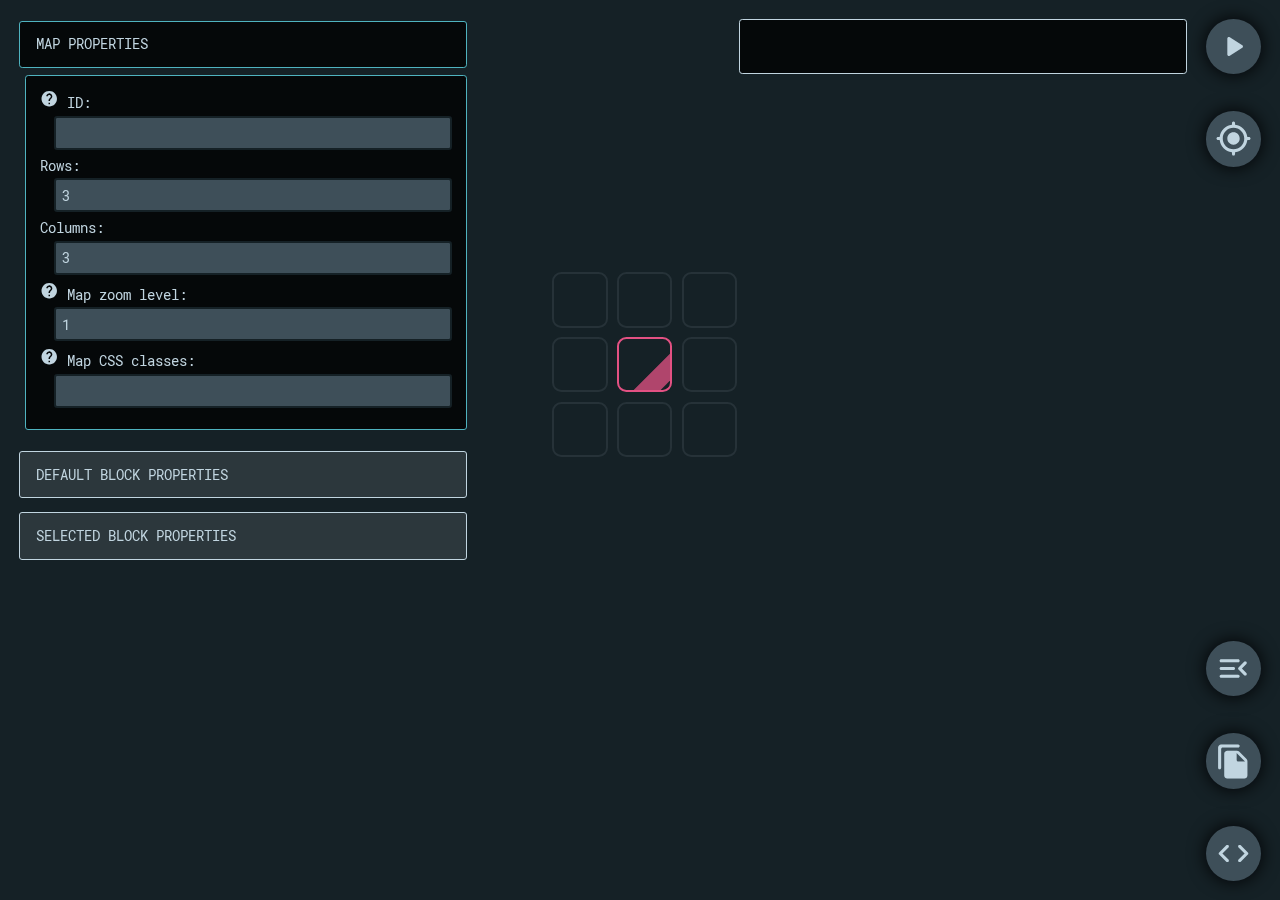
==== commit 988397d9: "adds demo" ====
--- a/docs/index.html
+++ b/docs/index.html
@@ -112,11 +112,11 @@
 		<div id="init-lacking">Your browser lacks required capabilities. Please upgrade it or switch to another to continue.</div>
 		<div id="init-loading"><div>Loading&hellip;</div></div>
 	</div>
-	<!-- UUID://EDF3A04F-1DC6-4688-8F8E-85ADBF91C240// --><tw-storydata name="Blocky Maps" startnode="5" creator="Tweego" creator-version="2.1.0+9ea2fab" ifid="EDF3A04F-1DC6-4688-8F8E-85ADBF91C240" zoom="1" format="SugarCube" format-version="2.30.0" options="" hidden><style role="stylesheet" id="twine-user-stylesheet" type="text/twine-css">.CodeMirror{font-family:monospace;height:300px;color:#000;direction:ltr}.CodeMirror-lines{padding:4px 0}.CodeMirror pre.CodeMirror-line,.CodeMirror pre.CodeMirror-line-like{padding:0 4px}.CodeMirror-gutter-filler,.CodeMirror-scrollbar-filler{background-color:#fff}.CodeMirror-gutters{border-right:1px solid #ddd;background-color:#f7f7f7;white-space:nowrap}.CodeMirror-linenumber{padding:0 3px 0 5px;min-width:20px;text-align:right;color:#999;white-space:nowrap}.CodeMirror-guttermarker{color:#000}.CodeMirror-guttermarker-subtle{color:#999}.CodeMirror-cursor{border-left:1px solid #000;border-right:none;width:0}.CodeMirror div.CodeMirror-secondarycursor{border-left:1px solid silver}.cm-fat-cursor .CodeMirror-cursor{width:auto;border:0!important;background:#7e7}.cm-fat-cursor div.CodeMirror-cursors{z-index:1}.cm-fat-cursor-mark{background-color:rgba(20,255,20,.5);-webkit-animation:blink 1.06s steps(1) infinite;animation:blink 1.06s steps(1) infinite}.cm-animate-fat-cursor{width:auto;border:0;-webkit-animation:blink 1.06s steps(1) infinite;animation:blink 1.06s steps(1) infinite;background-color:#7e7}@-webkit-keyframes blink{50%{background-color:transparent}}@keyframes blink{50%{background-color:transparent}}.cm-tab{display:inline-block;text-decoration:inherit}.CodeMirror-rulers{position:absolute;left:0;right:0;top:-50px;bottom:0;overflow:hidden}.CodeMirror-ruler{border-left:1px solid #ccc;top:0;bottom:0;position:absolute}.cm-s-default .cm-header{color:#00f}.cm-s-default .cm-quote{color:#090}.cm-negative{color:#d44}.cm-positive{color:#292}.cm-header,.cm-strong{font-weight:700}.cm-em{font-style:italic}.cm-link{text-decoration:underline}.cm-strikethrough{text-decoration:line-through}.cm-s-default .cm-keyword{color:#708}.cm-s-default .cm-atom{color:#219}.cm-s-default .cm-number{color:#164}.cm-s-default .cm-def{color:#00f}.cm-s-default .cm-variable-2{color:#05a}.cm-s-default .cm-type,.cm-s-default .cm-variable-3{color:#085}.cm-s-default .cm-comment{color:#a50}.cm-s-default .cm-string{color:#a11}.cm-s-default .cm-string-2{color:#f50}.cm-s-default .cm-meta{color:#555}.cm-s-default .cm-qualifier{color:#555}.cm-s-default .cm-builtin{color:#30a}.cm-s-default .cm-bracket{color:#997}.cm-s-default .cm-tag{color:#170}.cm-s-default .cm-attribute{color:#00c}.cm-s-default .cm-hr{color:#999}.cm-s-default .cm-link{color:#00c}.cm-s-default .cm-error{color:red}.cm-invalidchar{color:red}.CodeMirror-composing{border-bottom:1px dotted}div.CodeMirror span.CodeMirror-matchingbracket{color:#0b0}div.CodeMirror span.CodeMirror-nonmatchingbracket{color:#a22}.CodeMirror-matchingtag{background:rgba(255,150,0,.3)}.CodeMirror-activeline-background{background:#e8f2ff}.CodeMirror{position:relative;overflow:hidden;background:#fff}.CodeMirror-scroll{overflow:scroll!important;margin-bottom:-30px;margin-right:-30px;padding-bottom:30px;height:100%;outline:0;position:relative}.CodeMirror-sizer{position:relative;border-right:30px solid transparent}.CodeMirror-gutter-filler,.CodeMirror-hscrollbar,.CodeMirror-scrollbar-filler,.CodeMirror-vscrollbar{position:absolute;z-index:6;display:none}.CodeMirror-vscrollbar{right:0;top:0;overflow-x:hidden;overflow-y:scroll}.CodeMirror-hscrollbar{bottom:0;left:0;overflow-y:hidden;overflow-x:scroll}.CodeMirror-scrollbar-filler{right:0;bottom:0}.CodeMirror-gutter-filler{left:0;bottom:0}.CodeMirror-gutters{position:absolute;left:0;top:0;min-height:100%;z-index:3}.CodeMirror-gutter{white-space:normal;height:100%;display:inline-block;vertical-align:top;margin-bottom:-30px}.CodeMirror-gutter-wrapper{position:absolute;z-index:4;background:0 0!important;border:none!important}.CodeMirror-gutter-background{position:absolute;top:0;bottom:0;z-index:4}.CodeMirror-gutter-elt{position:absolute;cursor:default;z-index:4}.CodeMirror-gutter-wrapper ::-moz-selection{background-color:transparent}.CodeMirror-gutter-wrapper ::selection{background-color:transparent}.CodeMirror-gutter-wrapper ::-moz-selection{background-color:transparent}.CodeMirror-lines{cursor:text;min-height:1px}.CodeMirror pre.CodeMirror-line,.CodeMirror pre.CodeMirror-line-like{border-radius:0;border-width:0;background:0 0;font-family:inherit;font-size:inherit;margin:0;white-space:pre;word-wrap:normal;line-height:inherit;color:inherit;z-index:2;position:relative;overflow:visible;-webkit-tap-highlight-color:transparent;-webkit-font-variant-ligatures:contextual;font-variant-ligatures:contextual}.CodeMirror-wrap pre.CodeMirror-line,.CodeMirror-wrap pre.CodeMirror-line-like{word-wrap:break-word;white-space:pre-wrap;word-break:normal}.CodeMirror-linebackground{position:absolute;left:0;right:0;top:0;bottom:0;z-index:0}.CodeMirror-linewidget{position:relative;z-index:2;padding:.1px}.CodeMirror-rtl pre{direction:rtl}.CodeMirror-code{outline:0}.CodeMirror-gutter,.CodeMirror-gutters,.CodeMirror-linenumber,.CodeMirror-scroll,.CodeMirror-sizer{box-sizing:content-box}.CodeMirror-measure{position:absolute;width:100%;height:0;overflow:hidden;visibility:hidden}.CodeMirror-cursor{position:absolute;pointer-events:none}.CodeMirror-measure pre{position:static}div.CodeMirror-cursors{visibility:hidden;position:relative;z-index:3}div.CodeMirror-dragcursors{visibility:visible}.CodeMirror-focused div.CodeMirror-cursors{visibility:visible}.CodeMirror-selected{background:#d9d9d9}.CodeMirror-focused .CodeMirror-selected{background:#d7d4f0}.CodeMirror-crosshair{cursor:crosshair}.CodeMirror-line::-moz-selection,.CodeMirror-line>span::-moz-selection,.CodeMirror-line>span>span::-moz-selection{background:#d7d4f0}.CodeMirror-line::selection,.CodeMirror-line>span::selection,.CodeMirror-line>span>span::selection{background:#d7d4f0}.CodeMirror-line::-moz-selection,.CodeMirror-line>span::-moz-selection,.CodeMirror-line>span>span::-moz-selection{background:#d7d4f0}.cm-searching{background-color:#ffa;background-color:rgba(255,255,0,.4)}.cm-force-border{padding-right:.1px}@media print{.CodeMirror div.CodeMirror-cursors{visibility:hidden}}.cm-tab-wrap-hack:after{content:''}span.CodeMirror-selectedtext{background:0 0}@font-face{font-family:"Roboto Mono";src:url(media/fonts/roboto-mono/regular.ttf);font-weight:400}:root{--primary-shallow:#78002e;--primary:#ad1457;--primary-deep:#e35183;--secondary-shallow:#005662;--secondary:#00838f;--secondary-deep:#4fb3bf;--back-shallow:#152126;--back:#263238;--back-deep:#3e4f59;--shadow:#090b0d;--shadow-deep:#020203;--danger:#ff4444;--dangerDark:#cc0000;--warning:#ffbb33;--warningDark:#ff8800;--success:#00c851;--successDark:#007e33;--info:#33b5e5;--infoDark:#0099cc;--font-shallow:#000a12;--font-deep:#c1d5e0;--body-font:"Roboto Mono",monospace;font-size:calc(14px + (20 - 14) * ((100vw - 300px)/ (1600 - 300)));line-height:calc(1.3em + (2 - 1.5) * ((100vw - 300px)/ (1600 - 300)));--rounded:0.175rem}#loading-cover{position:fixed;z-index:10000;top:0;left:0;right:0;bottom:0;background-color:var(--back-shallow);pointer-events:none;opacity:0;transition:all .1s ease}#loading-cover.closed{opacity:1}#editor-map-container{position:fixed;z-index:2800;top:0;left:0;right:0;bottom:0}#editor-map-container.drag-true{cursor:-webkit-grab;cursor:grab}#editor-map-container.drag-true:active{cursor:-webkit-grabbing;cursor:grabbing}#editor-map-container #map-container{position:absolute}#editor-map-container #map-container #map .map-cell.editing,#editor-map-container #map-container #map .map-cell:hover{cursor:pointer;outline:.15em solid var(--secondary-deep);outline-offset:.1em}#map-editor-link{position:fixed;z-index:5000;top:0;right:0}#play-map{position:fixed;z-index:5000;top:0;right:0}#re-center-map{position:fixed;z-index:5000;top:5em;right:0}#menu-link{position:fixed;z-index:5000;right:0;bottom:10em}#c-clipboard{position:fixed;z-index:5000;right:0;bottom:5em}#edit-map{position:fixed;z-index:5000;right:0;bottom:0}#json-editor{position:fixed;z-index:3000;top:1em;left:1em;width:calc(100% - 6em);bottom:1em;pointer-events:all;transition:all .1s ease}#json-editor #editor-scrim{position:fixed;z-index:-1000;top:0;left:0;right:0;bottom:0;background-color:rgba(0,0,0,.5);transition:all .1s ease}#json-editor.closed{margin-left:100%}#json-editor.closed #editor-scrim{opacity:0;pointer-events:none}#json-editor #cm-json-editor{height:100%;width:100%}#json-editor #cm-json-editor .CodeMirror{color:var(--font-deep);font-size:.75em;overflow-y:auto;height:100%;background-color:rgba(0,0,0,.75);border:1px solid var(--secondary)}#json-editor #cm-json-editor .CodeMirror:focus,#json-editor #cm-json-editor .CodeMirror:hover{border-color:var(--secondary-deep)}#current-edit-array{position:fixed;z-index:3000;top:1em;right:5em;width:35%;min-height:3em;padding:.5em;background-color:rgba(0,0,0,.75);border:1px solid var(--font-deep)}#current-edit-array .content{-webkit-user-select:all;-moz-user-select:all;-ms-user-select:all;user-select:all;font-size:.75em}#object-editor{position:fixed;z-index:3000;top:1em;left:1em;width:35%;bottom:1em;pointer-events:none;transition:all .1s ease}#object-editor.closed{margin-left:100%}#object-editor .ui-accordion-header,#object-editor .ui-accordion-header-collapsed{font-family:var(--body-font);color:var(--font-deep);background-color:rgba(255,255,255,.1);border:1px solid var(--font-deep);margin-bottom:1em;pointer-events:all;font-size:.75em;text-transform:uppercase;padding:1em 0}#object-editor .ui-accordion-header-collapsed:hover,#object-editor .ui-accordion-header:hover{border-color:var(--secondary)}#object-editor .ui-accordion-header-active{background-color:rgba(0,0,0,.75);border-color:var(--secondary-deep)}#object-editor .ui-accordion-content{font-family:var(--body-font);background-color:rgba(0,0,0,.75);color:var(--font-deep);border:1px solid var(--secondary-deep);margin-top:-.5em;margin-left:.5em;margin-bottom:1.5em;max-height:calc(100% - 13em);overflow-y:auto}#object-editor div{font-size:.75em;pointer-events:all;padding:1em}#object-editor div input,#object-editor div textarea{display:block;margin-top:.25em;margin-left:1em;margin-bottom:.5em;min-width:calc(100% - 1em);max-width:calc(100% - 1em);font-family:var(--body-font);border:.15rem solid var(--back-shallow);background-color:var(--back-deep);color:var(--font-deep)}#object-editor div input:hover,#object-editor div textarea:hover{background-color:var(--back-shallow);border-color:var(--secondary-deep)}#object-editor div input:active,#object-editor div input:focus,#object-editor div textarea:active,#object-editor div textarea:focus{border-color:var(--back-deep);background-color:var(--back-shallow)}#object-editor div textarea{min-height:10em}@font-face{font-family:NotoEmoji;src:url(media/fonts/NotoEmoji-regular.ttf)}.emoji{font-family:NotoEmoji;font-weight:400;font-style:normal;font-size:2rem;line-height:1;letter-spacing:normal;text-transform:none;display:inline-block;white-space:nowrap;word-wrap:normal;direction:ltr;-webkit-font-feature-settings:'liga';-webkit-font-smoothing:antialiased;vertical-align:middle}input.macro-textbox{display:block;border:.15rem solid var(--back-shallow);background-color:var(--back-deep);color:var(--font-deep)}input.macro-textbox:hover{background-color:var(--back-shallow);border-color:var(--secondary-deep)}input.macro-textbox:active,input.macro-textbox:focus{border-color:var(--back-deep);background-color:var(--back-shallow)}/*! jQuery UI - v1.12.1 - 2020-03-09
+	<!-- UUID://EDF3A04F-1DC6-4688-8F8E-85ADBF91C240// --><tw-storydata name="Blocky Maps" startnode="7" creator="Tweego" creator-version="2.1.0+9ea2fab" ifid="EDF3A04F-1DC6-4688-8F8E-85ADBF91C240" zoom="1" format="SugarCube" format-version="2.30.0" options="" hidden><style role="stylesheet" id="twine-user-stylesheet" type="text/twine-css">#loading-cover{position:fixed;z-index:10000;top:0;left:0;right:0;bottom:0;background-color:#152126;pointer-events:none;opacity:0;transition:all .1s ease}#loading-cover.closed{opacity:1}#map-container{position:fixed;z-index:1000;top:0;left:0;right:0;bottom:0;font-size:calc(14px + (20 - 14) * ((100vw - 300px)/ (1600 - 300)));line-height:calc(1.3em + (2 - 1.5) * ((100vw - 300px)/ (1600 - 300)));-webkit-transform-origin:50% 40%;transform-origin:50% 40%;transition:-webkit-transform .1s ease;transition:transform .1s ease;transition:transform .1s ease, -webkit-transform .1s ease}#map-container *,#map-container ::after,#map-container ::before{box-sizing:border-box}#map{position:fixed;z-index:1200;width:auto;height:auto;line-height:0;padding:.5em;transition:all .1s ease}#map .map-cell{position:relative;display:inline-block;width:3em;height:3em;margin:.25em;border:.15em solid #263238;border-radius:.5em;transition:border-color 1s ease}#map .map-cell .content{position:absolute;display:inline-block;top:-.15em;left:-.15em;width:3em;height:3em;padding:.25em}#map .map-cell .content .material-icons{font-size:2.5em}#map .map-cell.wall{border-color:#3e4f59}#map .map-cell.player{position:relative;z-index:100;border-color:#e35183;transition:border-color 0s;overflow:hidden}#map .map-cell.player::after,#map .map-cell.player::before{content:"";position:absolute;top:.75em;width:6em;height:1em;border-radius:0;background-color:#e35183;opacity:.5;-webkit-transform:rotate(-45deg);transform:rotate(-45deg);-webkit-animation:shine 1s ease infinite;animation:shine 1s ease infinite}#map .map-cell.player::after{-webkit-animation:shine 2s ease infinite;animation:shine 2s ease infinite}#map .map-cell.invisible{border-color:transparent;background:0 0}@-webkit-keyframes shine{0%{left:-5.5em}50%{left:2.5em}100%{left:2.5em}}@keyframes shine{0%{left:-5.5em}50%{left:2.5em}100%{left:2.5em}}#map-ui{position:fixed;z-index:2000;pointer-events:none;font-size:calc(14px + (20 - 14) * ((100vw - 300px)/ (1600 - 300)));line-height:calc(1.3em + (2 - 1.5) * ((100vw - 300px)/ (1600 - 300)))}#map-ui #acts{position:fixed;z-index:2200;overflow-y:auto;bottom:2em;right:2em;width:calc(40% - 2em);min-height:2em;max-height:calc(100% - 4em);padding:.5em}#map-ui #acts a{display:block;pointer-events:all;width:100%;margin:.25em 0}#map-ui #name{position:fixed;z-index:2200;top:2em;left:2em;width:30%;height:5em;padding:.25em;border-left:.15em solid #c1d5e0;background-color:rgba(0,0,0,.5)}#map-ui #name .content{font-style:italic;font-weight:700}#map-ui #desc{position:fixed;z-index:2200;top:8em;left:2em;width:30%;bottom:2em;padding:.25em;border-left:.15em solid #c1d5e0;background-color:rgba(0,0,0,.5)}#map-ui #pos{position:fixed;z-index:2200;top:2em;left:calc(30% + 3em);padding:.25em;background-color:rgba(0,0,0,.5)}.CodeMirror{font-family:monospace;height:300px;color:#000;direction:ltr}.CodeMirror-lines{padding:4px 0}.CodeMirror pre.CodeMirror-line,.CodeMirror pre.CodeMirror-line-like{padding:0 4px}.CodeMirror-gutter-filler,.CodeMirror-scrollbar-filler{background-color:#fff}.CodeMirror-gutters{border-right:1px solid #ddd;background-color:#f7f7f7;white-space:nowrap}.CodeMirror-linenumber{padding:0 3px 0 5px;min-width:20px;text-align:right;color:#999;white-space:nowrap}.CodeMirror-guttermarker{color:#000}.CodeMirror-guttermarker-subtle{color:#999}.CodeMirror-cursor{border-left:1px solid #000;border-right:none;width:0}.CodeMirror div.CodeMirror-secondarycursor{border-left:1px solid silver}.cm-fat-cursor .CodeMirror-cursor{width:auto;border:0!important;background:#7e7}.cm-fat-cursor div.CodeMirror-cursors{z-index:1}.cm-fat-cursor-mark{background-color:rgba(20,255,20,.5);-webkit-animation:blink 1.06s steps(1) infinite;animation:blink 1.06s steps(1) infinite}.cm-animate-fat-cursor{width:auto;border:0;-webkit-animation:blink 1.06s steps(1) infinite;animation:blink 1.06s steps(1) infinite;background-color:#7e7}@-webkit-keyframes blink{50%{background-color:transparent}}@keyframes blink{50%{background-color:transparent}}.cm-tab{display:inline-block;text-decoration:inherit}.CodeMirror-rulers{position:absolute;left:0;right:0;top:-50px;bottom:0;overflow:hidden}.CodeMirror-ruler{border-left:1px solid #ccc;top:0;bottom:0;position:absolute}.cm-s-default .cm-header{color:#00f}.cm-s-default .cm-quote{color:#090}.cm-negative{color:#d44}.cm-positive{color:#292}.cm-header,.cm-strong{font-weight:700}.cm-em{font-style:italic}.cm-link{text-decoration:underline}.cm-strikethrough{text-decoration:line-through}.cm-s-default .cm-keyword{color:#708}.cm-s-default .cm-atom{color:#219}.cm-s-default .cm-number{color:#164}.cm-s-default .cm-def{color:#00f}.cm-s-default .cm-variable-2{color:#05a}.cm-s-default .cm-type,.cm-s-default .cm-variable-3{color:#085}.cm-s-default .cm-comment{color:#a50}.cm-s-default .cm-string{color:#a11}.cm-s-default .cm-string-2{color:#f50}.cm-s-default .cm-meta{color:#555}.cm-s-default .cm-qualifier{color:#555}.cm-s-default .cm-builtin{color:#30a}.cm-s-default .cm-bracket{color:#997}.cm-s-default .cm-tag{color:#170}.cm-s-default .cm-attribute{color:#00c}.cm-s-default .cm-hr{color:#999}.cm-s-default .cm-link{color:#00c}.cm-s-default .cm-error{color:red}.cm-invalidchar{color:red}.CodeMirror-composing{border-bottom:1px dotted}div.CodeMirror span.CodeMirror-matchingbracket{color:#0b0}div.CodeMirror span.CodeMirror-nonmatchingbracket{color:#a22}.CodeMirror-matchingtag{background:rgba(255,150,0,.3)}.CodeMirror-activeline-background{background:#e8f2ff}.CodeMirror{position:relative;overflow:hidden;background:#fff}.CodeMirror-scroll{overflow:scroll!important;margin-bottom:-30px;margin-right:-30px;padding-bottom:30px;height:100%;outline:0;position:relative}.CodeMirror-sizer{position:relative;border-right:30px solid transparent}.CodeMirror-gutter-filler,.CodeMirror-hscrollbar,.CodeMirror-scrollbar-filler,.CodeMirror-vscrollbar{position:absolute;z-index:6;display:none}.CodeMirror-vscrollbar{right:0;top:0;overflow-x:hidden;overflow-y:scroll}.CodeMirror-hscrollbar{bottom:0;left:0;overflow-y:hidden;overflow-x:scroll}.CodeMirror-scrollbar-filler{right:0;bottom:0}.CodeMirror-gutter-filler{left:0;bottom:0}.CodeMirror-gutters{position:absolute;left:0;top:0;min-height:100%;z-index:3}.CodeMirror-gutter{white-space:normal;height:100%;display:inline-block;vertical-align:top;margin-bottom:-30px}.CodeMirror-gutter-wrapper{position:absolute;z-index:4;background:0 0!important;border:none!important}.CodeMirror-gutter-background{position:absolute;top:0;bottom:0;z-index:4}.CodeMirror-gutter-elt{position:absolute;cursor:default;z-index:4}.CodeMirror-gutter-wrapper ::-moz-selection{background-color:transparent}.CodeMirror-gutter-wrapper ::selection{background-color:transparent}.CodeMirror-gutter-wrapper ::-moz-selection{background-color:transparent}.CodeMirror-lines{cursor:text;min-height:1px}.CodeMirror pre.CodeMirror-line,.CodeMirror pre.CodeMirror-line-like{border-radius:0;border-width:0;background:0 0;font-family:inherit;font-size:inherit;margin:0;white-space:pre;word-wrap:normal;line-height:inherit;color:inherit;z-index:2;position:relative;overflow:visible;-webkit-tap-highlight-color:transparent;-webkit-font-variant-ligatures:contextual;font-variant-ligatures:contextual}.CodeMirror-wrap pre.CodeMirror-line,.CodeMirror-wrap pre.CodeMirror-line-like{word-wrap:break-word;white-space:pre-wrap;word-break:normal}.CodeMirror-linebackground{position:absolute;left:0;right:0;top:0;bottom:0;z-index:0}.CodeMirror-linewidget{position:relative;z-index:2;padding:.1px}.CodeMirror-rtl pre{direction:rtl}.CodeMirror-code{outline:0}.CodeMirror-gutter,.CodeMirror-gutters,.CodeMirror-linenumber,.CodeMirror-scroll,.CodeMirror-sizer{box-sizing:content-box}.CodeMirror-measure{position:absolute;width:100%;height:0;overflow:hidden;visibility:hidden}.CodeMirror-cursor{position:absolute;pointer-events:none}.CodeMirror-measure pre{position:static}div.CodeMirror-cursors{visibility:hidden;position:relative;z-index:3}div.CodeMirror-dragcursors{visibility:visible}.CodeMirror-focused div.CodeMirror-cursors{visibility:visible}.CodeMirror-selected{background:#d9d9d9}.CodeMirror-focused .CodeMirror-selected{background:#d7d4f0}.CodeMirror-crosshair{cursor:crosshair}.CodeMirror-line::-moz-selection,.CodeMirror-line>span::-moz-selection,.CodeMirror-line>span>span::-moz-selection{background:#d7d4f0}.CodeMirror-line::selection,.CodeMirror-line>span::selection,.CodeMirror-line>span>span::selection{background:#d7d4f0}.CodeMirror-line::-moz-selection,.CodeMirror-line>span::-moz-selection,.CodeMirror-line>span>span::-moz-selection{background:#d7d4f0}.cm-searching{background-color:#ffa;background-color:rgba(255,255,0,.4)}.cm-force-border{padding-right:.1px}@media print{.CodeMirror div.CodeMirror-cursors{visibility:hidden}}.cm-tab-wrap-hack:after{content:''}span.CodeMirror-selectedtext{background:0 0}#map.cusMap01 .map-cell{border-color:rgba(245,245,245,.25);border-radius:.25em;margin:.125em}#map.cusMap01 .map-cell.tiled{background-color:var(--back)}#map.cusMap01 .map-cell.exit{background:0 0}#map.cusMap01 .map-cell.player{border-color:#6495ed}#map.cusMap01 .map-cell.player::after,#map.cusMap01 .map-cell.player::before{background-color:rgba(100,149,237,.5)}#map.cusMap01 .map-cell.invisible{border-color:transparent;background:0 0}@font-face{font-family:"Roboto Mono";src:url(media/fonts/roboto-mono/regular.ttf);font-weight:400}:root{--primary-shallow:#78002e;--primary:#ad1457;--primary-deep:#e35183;--secondary-shallow:#005662;--secondary:#00838f;--secondary-deep:#4fb3bf;--back-shallow:#152126;--back:#263238;--back-deep:#3e4f59;--shadow:#090b0d;--shadow-deep:#020203;--danger:#ff4444;--dangerDark:#cc0000;--warning:#ffbb33;--warningDark:#ff8800;--success:#00c851;--successDark:#007e33;--info:#33b5e5;--infoDark:#0099cc;--font-shallow:#000a12;--font-deep:#c1d5e0;--body-font:"Roboto Mono",monospace;font-size:calc(14px + (20 - 14) * ((100vw - 300px)/ (1600 - 300)));line-height:calc(1.3em + (2 - 1.5) * ((100vw - 300px)/ (1600 - 300)));--rounded:0.175rem}#editor-map-container{position:fixed;z-index:2800;top:0;left:0;right:0;bottom:0}#editor-map-container.drag-true{cursor:-webkit-grab;cursor:grab}#editor-map-container.drag-true:active{cursor:-webkit-grabbing;cursor:grabbing}#editor-map-container #map-container{position:absolute}#editor-map-container #map-container #map .map-cell.editing,#editor-map-container #map-container #map .map-cell:hover{cursor:pointer;outline:.15em solid var(--secondary-deep);outline-offset:.1em}#map-editor-link{position:fixed;z-index:5000;top:0;right:0}#play-map{position:fixed;z-index:5000;top:0;right:0}#re-center-map{position:fixed;z-index:5000;top:5em;right:0}#menu-link{position:fixed;z-index:5000;right:0;bottom:10em}#c-clipboard{position:fixed;z-index:5000;right:0;bottom:5em}#edit-map{position:fixed;z-index:5000;right:0;bottom:0}#json-editor{position:fixed;z-index:3000;top:1em;left:1em;width:calc(100% - 6em);bottom:1em;pointer-events:all;transition:all .1s ease}#json-editor #editor-scrim{position:fixed;z-index:-1000;top:0;left:0;right:0;bottom:0;background-color:rgba(0,0,0,.5);transition:all .1s ease}#json-editor.closed{margin-left:100%}#json-editor.closed #editor-scrim{opacity:0;pointer-events:none}#json-editor #cm-json-editor{height:100%;width:100%}#json-editor #cm-json-editor .CodeMirror{color:var(--font-deep);font-size:.75em;overflow-y:auto;height:100%;background-color:rgba(0,0,0,.75);border:1px solid var(--secondary)}#json-editor #cm-json-editor .CodeMirror:focus,#json-editor #cm-json-editor .CodeMirror:hover{border-color:var(--secondary-deep)}#current-edit-array{position:fixed;z-index:3000;top:1em;right:5em;width:35%;min-height:3em;padding:.5em;background-color:rgba(0,0,0,.75);border:1px solid var(--font-deep)}#current-edit-array .content{-webkit-user-select:all;-moz-user-select:all;-ms-user-select:all;user-select:all;font-size:.75em}#object-editor{position:fixed;z-index:3000;top:1em;left:1em;width:35%;bottom:1em;pointer-events:none;transition:all .1s ease}#object-editor.closed{margin-left:100%}#object-editor .ui-accordion-header,#object-editor .ui-accordion-header-collapsed{font-family:var(--body-font);color:var(--font-deep);background-color:rgba(255,255,255,.1);border:1px solid var(--font-deep);margin-bottom:1em;pointer-events:all;font-size:.75em;text-transform:uppercase;padding:1em 0}#object-editor .ui-accordion-header-collapsed:hover,#object-editor .ui-accordion-header:hover{border-color:var(--secondary)}#object-editor .ui-accordion-header-active{background-color:rgba(0,0,0,.75);border-color:var(--secondary-deep)}#object-editor .ui-accordion-content{font-family:var(--body-font);background-color:rgba(0,0,0,.75);color:var(--font-deep);border:1px solid var(--secondary-deep);margin-top:-.5em;margin-left:.5em;margin-bottom:1.5em;max-height:calc(100% - 13em);overflow-y:auto}#object-editor div{font-size:.75em;pointer-events:all;padding:1em}#object-editor div input,#object-editor div textarea{display:block;margin-top:.25em;margin-left:1em;margin-bottom:.5em;min-width:calc(100% - 1em);max-width:calc(100% - 1em);font-family:var(--body-font);border:.15rem solid var(--back-shallow);background-color:var(--back-deep);color:var(--font-deep)}#object-editor div input:hover,#object-editor div textarea:hover{background-color:var(--back-shallow);border-color:var(--secondary-deep)}#object-editor div input:active,#object-editor div input:focus,#object-editor div textarea:active,#object-editor div textarea:focus{border-color:var(--back-deep);background-color:var(--back-shallow)}#object-editor div textarea{min-height:10em}@font-face{font-family:NotoEmoji;src:url(media/fonts/NotoEmoji-regular.ttf)}.emoji{font-family:NotoEmoji;font-weight:400;font-style:normal;font-size:2rem;line-height:1;letter-spacing:normal;text-transform:none;display:inline-block;white-space:nowrap;word-wrap:normal;direction:ltr;-webkit-font-feature-settings:'liga';-webkit-font-smoothing:antialiased;vertical-align:middle}input.macro-textbox{display:block;border:.15rem solid var(--back-shallow);background-color:var(--back-deep);color:var(--font-deep)}input.macro-textbox:hover{background-color:var(--back-shallow);border-color:var(--secondary-deep)}input.macro-textbox:active,input.macro-textbox:focus{border-color:var(--back-deep);background-color:var(--back-shallow)}/*! jQuery UI - v1.12.1 - 2020-03-09
 * http://jqueryui.com
 * Includes: draggable.css, core.css, accordion.css, theme.css
 * To view and modify this theme, visit http://jqueryui.com/themeroller/?scope=&folderName=base&cornerRadiusShadow=8px&offsetLeftShadow=0px&offsetTopShadow=0px&thicknessShadow=5px&opacityShadow=30&bgImgOpacityShadow=0&bgTextureShadow=flat&bgColorShadow=666666&opacityOverlay=30&bgImgOpacityOverlay=0&bgTextureOverlay=flat&bgColorOverlay=aaaaaa&iconColorError=cc0000&fcError=5f3f3f&borderColorError=f1a899&bgTextureError=flat&bgColorError=fddfdf&iconColorHighlight=777620&fcHighlight=777620&borderColorHighlight=dad55e&bgTextureHighlight=flat&bgColorHighlight=fffa90&iconColorActive=ffffff&fcActive=ffffff&borderColorActive=003eff&bgTextureActive=flat&bgColorActive=007fff&iconColorHover=555555&fcHover=2b2b2b&borderColorHover=cccccc&bgTextureHover=flat&bgColorHover=ededed&iconColorDefault=777777&fcDefault=454545&borderColorDefault=c5c5c5&bgTextureDefault=flat&bgColorDefault=f6f6f6&iconColorContent=444444&fcContent=333333&borderColorContent=dddddd&bgTextureContent=flat&bgColorContent=ffffff&iconColorHeader=444444&fcHeader=333333&borderColorHeader=dddddd&bgTextureHeader=flat&bgColorHeader=e9e9e9&cornerRadius=3px&fwDefault=normal&fsDefault=1em&ffDefault=Arial%2CHelvetica%2Csans-serif
-* Copyright jQuery Foundation and other contributors; Licensed MIT */.ui-draggable-handle{touch-action:none}.ui-helper-hidden{display:none}.ui-helper-hidden-accessible{border:0;clip:rect(0 0 0 0);height:1px;margin:-1px;overflow:hidden;padding:0;position:absolute;width:1px}.ui-helper-reset{margin:0;padding:0;border:0;outline:0;line-height:1.3;text-decoration:none;font-size:100%;list-style:none}.ui-helper-clearfix:after,.ui-helper-clearfix:before{content:"";display:table;border-collapse:collapse}.ui-helper-clearfix:after{clear:both}.ui-helper-zfix{width:100%;height:100%;top:0;left:0;position:absolute;opacity:0;filter:Alpha(Opacity=0)}.ui-front{z-index:100}.ui-state-disabled{cursor:default!important;pointer-events:none}.ui-icon{display:inline-block;vertical-align:middle;margin-top:-.25em;position:relative;text-indent:-99999px;overflow:hidden;background-repeat:no-repeat}.ui-widget-icon-block{left:50%;margin-left:-8px;display:block}.ui-widget-overlay{position:fixed;top:0;left:0;width:100%;height:100%}.ui-accordion .ui-accordion-header{display:block;cursor:pointer;position:relative;margin:2px 0 0 0;padding:.5em .5em .5em .7em;font-size:100%}.ui-accordion .ui-accordion-content{padding:1em 2.2em;border-top:0;overflow:auto}.ui-widget{font-family:Arial,Helvetica,sans-serif;font-size:1em}.ui-widget .ui-widget{font-size:1em}.ui-widget button,.ui-widget input,.ui-widget select,.ui-widget textarea{font-family:Arial,Helvetica,sans-serif;font-size:1em}.ui-widget.ui-widget-content{border:1px solid #c5c5c5}.ui-widget-content{border:1px solid #ddd;background:#fff;color:#333}.ui-widget-content a{color:#333}.ui-widget-header{border:1px solid #ddd;background:#e9e9e9;color:#333;font-weight:700}.ui-widget-header a{color:#333}.ui-button,.ui-state-default,.ui-widget-content .ui-state-default,.ui-widget-header .ui-state-default,html .ui-button.ui-state-disabled:active,html .ui-button.ui-state-disabled:hover{border:1px solid #c5c5c5;background:#f6f6f6;font-weight:400;color:#454545}.ui-button,.ui-state-default a,.ui-state-default a:link,.ui-state-default a:visited,a.ui-button,a:link.ui-button,a:visited.ui-button{color:#454545;text-decoration:none}.ui-button:focus,.ui-button:hover,.ui-state-focus,.ui-state-hover,.ui-widget-content .ui-state-focus,.ui-widget-content .ui-state-hover,.ui-widget-header .ui-state-focus,.ui-widget-header .ui-state-hover{border:1px solid #ccc;background:#ededed;font-weight:400;color:#2b2b2b}.ui-state-focus a,.ui-state-focus a:hover,.ui-state-focus a:link,.ui-state-focus a:visited,.ui-state-hover a,.ui-state-hover a:hover,.ui-state-hover a:link,.ui-state-hover a:visited,a.ui-button:focus,a.ui-button:hover{color:#2b2b2b;text-decoration:none}.ui-visual-focus{box-shadow:0 0 3px 1px #5e9ed6}.ui-button.ui-state-active:hover,.ui-button:active,.ui-state-active,.ui-widget-content .ui-state-active,.ui-widget-header .ui-state-active,a.ui-button:active{border:1px solid #003eff;background:#007fff;font-weight:400;color:#fff}.ui-icon-background,.ui-state-active .ui-icon-background{border:#003eff;background-color:#fff}.ui-state-active a,.ui-state-active a:link,.ui-state-active a:visited{color:#fff;text-decoration:none}.ui-state-highlight,.ui-widget-content .ui-state-highlight,.ui-widget-header .ui-state-highlight{border:1px solid #dad55e;background:#fffa90;color:#777620}.ui-state-checked{border:1px solid #dad55e;background:#fffa90}.ui-state-highlight a,.ui-widget-content .ui-state-highlight a,.ui-widget-header .ui-state-highlight a{color:#777620}.ui-state-error,.ui-widget-content .ui-state-error,.ui-widget-header .ui-state-error{border:1px solid #f1a899;background:#fddfdf;color:#5f3f3f}.ui-state-error a,.ui-widget-content .ui-state-error a,.ui-widget-header .ui-state-error a{color:#5f3f3f}.ui-state-error-text,.ui-widget-content .ui-state-error-text,.ui-widget-header .ui-state-error-text{color:#5f3f3f}.ui-priority-primary,.ui-widget-content .ui-priority-primary,.ui-widget-header .ui-priority-primary{font-weight:700}.ui-priority-secondary,.ui-widget-content .ui-priority-secondary,.ui-widget-header .ui-priority-secondary{opacity:.7;filter:Alpha(Opacity=70);font-weight:400}.ui-state-disabled,.ui-widget-content .ui-state-disabled,.ui-widget-header .ui-state-disabled{opacity:.35;filter:Alpha(Opacity=35);background-image:none}.ui-state-disabled .ui-icon{filter:Alpha(Opacity=35)}.ui-icon{width:16px;height:16px}.ui-icon,.ui-widget-content .ui-icon{background-image:url(images/ui-icons_444444_256x240.png)}.ui-widget-header .ui-icon{background-image:url(images/ui-icons_444444_256x240.png)}.ui-button:focus .ui-icon,.ui-button:hover .ui-icon,.ui-state-focus .ui-icon,.ui-state-hover .ui-icon{background-image:url(images/ui-icons_555555_256x240.png)}.ui-button:active .ui-icon,.ui-state-active .ui-icon{background-image:url(images/ui-icons_ffffff_256x240.png)}.ui-button .ui-state-highlight.ui-icon,.ui-state-highlight .ui-icon{background-image:url(images/ui-icons_777620_256x240.png)}.ui-state-error .ui-icon,.ui-state-error-text .ui-icon{background-image:url(images/ui-icons_cc0000_256x240.png)}.ui-button .ui-icon{background-image:url(images/ui-icons_777777_256x240.png)}.ui-icon-blank{background-position:16px 16px}.ui-icon-caret-1-n{background-position:0 0}.ui-icon-caret-1-ne{background-position:-16px 0}.ui-icon-caret-1-e{background-position:-32px 0}.ui-icon-caret-1-se{background-position:-48px 0}.ui-icon-caret-1-s{background-position:-65px 0}.ui-icon-caret-1-sw{background-position:-80px 0}.ui-icon-caret-1-w{background-position:-96px 0}.ui-icon-caret-1-nw{background-position:-112px 0}.ui-icon-caret-2-n-s{background-position:-128px 0}.ui-icon-caret-2-e-w{background-position:-144px 0}.ui-icon-triangle-1-n{background-position:0 -16px}.ui-icon-triangle-1-ne{background-position:-16px -16px}.ui-icon-triangle-1-e{background-position:-32px -16px}.ui-icon-triangle-1-se{background-position:-48px -16px}.ui-icon-triangle-1-s{background-position:-65px -16px}.ui-icon-triangle-1-sw{background-position:-80px -16px}.ui-icon-triangle-1-w{background-position:-96px -16px}.ui-icon-triangle-1-nw{background-position:-112px -16px}.ui-icon-triangle-2-n-s{background-position:-128px -16px}.ui-icon-triangle-2-e-w{background-position:-144px -16px}.ui-icon-arrow-1-n{background-position:0 -32px}.ui-icon-arrow-1-ne{background-position:-16px -32px}.ui-icon-arrow-1-e{background-position:-32px -32px}.ui-icon-arrow-1-se{background-position:-48px -32px}.ui-icon-arrow-1-s{background-position:-65px -32px}.ui-icon-arrow-1-sw{background-position:-80px -32px}.ui-icon-arrow-1-w{background-position:-96px -32px}.ui-icon-arrow-1-nw{background-position:-112px -32px}.ui-icon-arrow-2-n-s{background-position:-128px -32px}.ui-icon-arrow-2-ne-sw{background-position:-144px -32px}.ui-icon-arrow-2-e-w{background-position:-160px -32px}.ui-icon-arrow-2-se-nw{background-position:-176px -32px}.ui-icon-arrowstop-1-n{background-position:-192px -32px}.ui-icon-arrowstop-1-e{background-position:-208px -32px}.ui-icon-arrowstop-1-s{background-position:-224px -32px}.ui-icon-arrowstop-1-w{background-position:-240px -32px}.ui-icon-arrowthick-1-n{background-position:1px -48px}.ui-icon-arrowthick-1-ne{background-position:-16px -48px}.ui-icon-arrowthick-1-e{background-position:-32px -48px}.ui-icon-arrowthick-1-se{background-position:-48px -48px}.ui-icon-arrowthick-1-s{background-position:-64px -48px}.ui-icon-arrowthick-1-sw{background-position:-80px -48px}.ui-icon-arrowthick-1-w{background-position:-96px -48px}.ui-icon-arrowthick-1-nw{background-position:-112px -48px}.ui-icon-arrowthick-2-n-s{background-position:-128px -48px}.ui-icon-arrowthick-2-ne-sw{background-position:-144px -48px}.ui-icon-arrowthick-2-e-w{background-position:-160px -48px}.ui-icon-arrowthick-2-se-nw{background-position:-176px -48px}.ui-icon-arrowthickstop-1-n{background-position:-192px -48px}.ui-icon-arrowthickstop-1-e{background-position:-208px -48px}.ui-icon-arrowthickstop-1-s{background-position:-224px -48px}.ui-icon-arrowthickstop-1-w{background-position:-240px -48px}.ui-icon-arrowreturnthick-1-w{background-position:0 -64px}.ui-icon-arrowreturnthick-1-n{background-position:-16px -64px}.ui-icon-arrowreturnthick-1-e{background-position:-32px -64px}.ui-icon-arrowreturnthick-1-s{background-position:-48px -64px}.ui-icon-arrowreturn-1-w{background-position:-64px -64px}.ui-icon-arrowreturn-1-n{background-position:-80px -64px}.ui-icon-arrowreturn-1-e{background-position:-96px -64px}.ui-icon-arrowreturn-1-s{background-position:-112px -64px}.ui-icon-arrowrefresh-1-w{background-position:-128px -64px}.ui-icon-arrowrefresh-1-n{background-position:-144px -64px}.ui-icon-arrowrefresh-1-e{background-position:-160px -64px}.ui-icon-arrowrefresh-1-s{background-position:-176px -64px}.ui-icon-arrow-4{background-position:0 -80px}.ui-icon-arrow-4-diag{background-position:-16px -80px}.ui-icon-extlink{background-position:-32px -80px}.ui-icon-newwin{background-position:-48px -80px}.ui-icon-refresh{background-position:-64px -80px}.ui-icon-shuffle{background-position:-80px -80px}.ui-icon-transfer-e-w{background-position:-96px -80px}.ui-icon-transferthick-e-w{background-position:-112px -80px}.ui-icon-folder-collapsed{background-position:0 -96px}.ui-icon-folder-open{background-position:-16px -96px}.ui-icon-document{background-position:-32px -96px}.ui-icon-document-b{background-position:-48px -96px}.ui-icon-note{background-position:-64px -96px}.ui-icon-mail-closed{background-position:-80px -96px}.ui-icon-mail-open{background-position:-96px -96px}.ui-icon-suitcase{background-position:-112px -96px}.ui-icon-comment{background-position:-128px -96px}.ui-icon-person{background-position:-144px -96px}.ui-icon-print{background-position:-160px -96px}.ui-icon-trash{background-position:-176px -96px}.ui-icon-locked{background-position:-192px -96px}.ui-icon-unlocked{background-position:-208px -96px}.ui-icon-bookmark{background-position:-224px -96px}.ui-icon-tag{background-position:-240px -96px}.ui-icon-home{background-position:0 -112px}.ui-icon-flag{background-position:-16px -112px}.ui-icon-calendar{background-position:-32px -112px}.ui-icon-cart{background-position:-48px -112px}.ui-icon-pencil{background-position:-64px -112px}.ui-icon-clock{background-position:-80px -112px}.ui-icon-disk{background-position:-96px -112px}.ui-icon-calculator{background-position:-112px -112px}.ui-icon-zoomin{background-position:-128px -112px}.ui-icon-zoomout{background-position:-144px -112px}.ui-icon-search{background-position:-160px -112px}.ui-icon-wrench{background-position:-176px -112px}.ui-icon-gear{background-position:-192px -112px}.ui-icon-heart{background-position:-208px -112px}.ui-icon-star{background-position:-224px -112px}.ui-icon-link{background-position:-240px -112px}.ui-icon-cancel{background-position:0 -128px}.ui-icon-plus{background-position:-16px -128px}.ui-icon-plusthick{background-position:-32px -128px}.ui-icon-minus{background-position:-48px -128px}.ui-icon-minusthick{background-position:-64px -128px}.ui-icon-close{background-position:-80px -128px}.ui-icon-closethick{background-position:-96px -128px}.ui-icon-key{background-position:-112px -128px}.ui-icon-lightbulb{background-position:-128px -128px}.ui-icon-scissors{background-position:-144px -128px}.ui-icon-clipboard{background-position:-160px -128px}.ui-icon-copy{background-position:-176px -128px}.ui-icon-contact{background-position:-192px -128px}.ui-icon-image{background-position:-208px -128px}.ui-icon-video{background-position:-224px -128px}.ui-icon-script{background-position:-240px -128px}.ui-icon-alert{background-position:0 -144px}.ui-icon-info{background-position:-16px -144px}.ui-icon-notice{background-position:-32px -144px}.ui-icon-help{background-position:-48px -144px}.ui-icon-check{background-position:-64px -144px}.ui-icon-bullet{background-position:-80px -144px}.ui-icon-radio-on{background-position:-96px -144px}.ui-icon-radio-off{background-position:-112px -144px}.ui-icon-pin-w{background-position:-128px -144px}.ui-icon-pin-s{background-position:-144px -144px}.ui-icon-play{background-position:0 -160px}.ui-icon-pause{background-position:-16px -160px}.ui-icon-seek-next{background-position:-32px -160px}.ui-icon-seek-prev{background-position:-48px -160px}.ui-icon-seek-end{background-position:-64px -160px}.ui-icon-seek-start{background-position:-80px -160px}.ui-icon-seek-first{background-position:-80px -160px}.ui-icon-stop{background-position:-96px -160px}.ui-icon-eject{background-position:-112px -160px}.ui-icon-volume-off{background-position:-128px -160px}.ui-icon-volume-on{background-position:-144px -160px}.ui-icon-power{background-position:0 -176px}.ui-icon-signal-diag{background-position:-16px -176px}.ui-icon-signal{background-position:-32px -176px}.ui-icon-battery-0{background-position:-48px -176px}.ui-icon-battery-1{background-position:-64px -176px}.ui-icon-battery-2{background-position:-80px -176px}.ui-icon-battery-3{background-position:-96px -176px}.ui-icon-circle-plus{background-position:0 -192px}.ui-icon-circle-minus{background-position:-16px -192px}.ui-icon-circle-close{background-position:-32px -192px}.ui-icon-circle-triangle-e{background-position:-48px -192px}.ui-icon-circle-triangle-s{background-position:-64px -192px}.ui-icon-circle-triangle-w{background-position:-80px -192px}.ui-icon-circle-triangle-n{background-position:-96px -192px}.ui-icon-circle-arrow-e{background-position:-112px -192px}.ui-icon-circle-arrow-s{background-position:-128px -192px}.ui-icon-circle-arrow-w{background-position:-144px -192px}.ui-icon-circle-arrow-n{background-position:-160px -192px}.ui-icon-circle-zoomin{background-position:-176px -192px}.ui-icon-circle-zoomout{background-position:-192px -192px}.ui-icon-circle-check{background-position:-208px -192px}.ui-icon-circlesmall-plus{background-position:0 -208px}.ui-icon-circlesmall-minus{background-position:-16px -208px}.ui-icon-circlesmall-close{background-position:-32px -208px}.ui-icon-squaresmall-plus{background-position:-48px -208px}.ui-icon-squaresmall-minus{background-position:-64px -208px}.ui-icon-squaresmall-close{background-position:-80px -208px}.ui-icon-grip-dotted-vertical{background-position:0 -224px}.ui-icon-grip-dotted-horizontal{background-position:-16px -224px}.ui-icon-grip-solid-vertical{background-position:-32px -224px}.ui-icon-grip-solid-horizontal{background-position:-48px -224px}.ui-icon-gripsmall-diagonal-se{background-position:-64px -224px}.ui-icon-grip-diagonal-se{background-position:-80px -224px}.ui-corner-all,.ui-corner-left,.ui-corner-tl,.ui-corner-top{border-top-left-radius:3px}.ui-corner-all,.ui-corner-right,.ui-corner-top,.ui-corner-tr{border-top-right-radius:3px}.ui-corner-all,.ui-corner-bl,.ui-corner-bottom,.ui-corner-left{border-bottom-left-radius:3px}.ui-corner-all,.ui-corner-bottom,.ui-corner-br,.ui-corner-right{border-bottom-right-radius:3px}.ui-widget-overlay{background:#aaa;opacity:.3;filter:Alpha(Opacity=30)}.ui-widget-shadow{box-shadow:0 0 5px #666}a,a:visited{display:inline-block;-webkit-user-select:none;-moz-user-select:none;-ms-user-select:none;user-select:none;line-height:2;color:var(--font-deep);background:var(--secondary-shallow);padding:.25rem 1rem;margin:1rem 0;box-shadow:1px 1px .25rem var(--shadow-deep);transition:all .1s ease-out}a:hover{text-decoration:none;color:var(--font-deep);position:relative;z-index:5;box-shadow:2px 2px .5rem var(--shadow-deep)}a:active{background-color:var(--secondary);background-image:none;transition:all .1s ease-out}button{color:var(--font-deep);background-color:var(--back-shallow);border-color:transparent;transition:all .1s ease-out;box-shadow:none;margin:.125rem}button:hover{background-color:var(--back);border-color:var(--font-deep)}button:disabled{background-color:var(--back);border-color:transparent}button:disabled:hover{border-color:transparent}.CodeMirror-lint-markers{width:16px}.CodeMirror-lint-tooltip{background-color:var(--back);border:.15em solid var(--font-deep);color:var(--font-deep);font-family:monospace;font-size:10pt;overflow:hidden;padding:2px 5px;position:fixed;white-space:pre;white-space:pre-wrap;z-index:7000;max-width:600px;opacity:0;transition:opacity .4s;-moz-transition:opacity .4s;-webkit-transition:opacity .4s;-o-transition:opacity .4s;-ms-transition:opacity .4s}.CodeMirror-lint-mark-error,.CodeMirror-lint-mark-warning{background-position:left bottom;background-repeat:repeat-x}.CodeMirror-lint-mark-error{background-image:url([data-uri])}.CodeMirror-lint-mark-warning{background-image:url([data-uri])}.CodeMirror-lint-marker-error,.CodeMirror-lint-marker-warning{background-position:center center;background-repeat:no-repeat;cursor:pointer;display:inline-block;height:16px;width:16px;vertical-align:middle;position:relative}.CodeMirror-lint-message-error,.CodeMirror-lint-message-warning{padding-left:18px;background-position:top left;background-repeat:no-repeat}.CodeMirror-lint-marker-error,.CodeMirror-lint-message-error{background-image:url([data-uri])}.CodeMirror-lint-marker-warning,.CodeMirror-lint-message-warning{background-image:url([data-uri])}.CodeMirror-lint-marker-multiple{background-image:url([data-uri]);background-repeat:no-repeat;background-position:right bottom;width:100%;height:100%}*,::after,::before{box-sizing:border-box;border-radius:var(--rounded);-webkit-tap-highlight-color:transparent;-webkit-user-drag:none;-webkit-user-select:none;-moz-user-select:none;-ms-user-select:none;user-select:none}body{overflow-x:hidden;overflow-y:auto;background-color:var(--back-shallow);color:var(--font-deep);font-family:var(--body-font);font-weight:400;vertical-align:middle}hr{border-color:var(--primary-shallow)}#story{position:absolute;width:100%}#passages{max-width:100%;margin:2.5rem 3rem}#map-container{position:fixed;z-index:1000;top:0;left:0;right:0;bottom:0;font-size:calc(14px + (20 - 14) * ((100vw - 300px)/ (1600 - 300)));line-height:calc(1.3em + (2 - 1.5) * ((100vw - 300px)/ (1600 - 300)));-webkit-transform-origin:50% 40%;transform-origin:50% 40%;transition:-webkit-transform .1s ease;transition:transform .1s ease;transition:transform .1s ease, -webkit-transform .1s ease}#map-container #map{position:fixed;z-index:1200;width:auto;height:auto;line-height:0;padding:.5em;transition:all .1s ease}#map-container #map .map-cell{position:relative;display:inline-block;width:3em;height:3em;margin:.25em;border:.15em solid var(--back);border-radius:.5em;transition:border-color 1s ease}#map-container #map .map-cell .content{position:absolute;display:inline-block;top:-.15em;left:-.15em;width:3em;height:3em;padding:.25em}#map-container #map .map-cell .content .material-icons{font-size:2.5em}#map-container #map .map-cell.wall{border-color:var(--back-deep)}#map-container #map .map-cell.player{border-color:var(--primary-deep);transition:border-color 0s}#map-container #map .map-cell.invisible{border-color:transparent}#map-ui{position:fixed;z-index:2000;pointer-events:none;font-size:calc(14px + (20 - 14) * ((100vw - 300px)/ (1600 - 300)));line-height:calc(1.3em + (2 - 1.5) * ((100vw - 300px)/ (1600 - 300)))}#map-ui #acts{position:fixed;z-index:2200;overflow-y:auto;bottom:2em;right:2em;width:calc(40% - 2em);min-height:2em;max-height:calc(100% - 4em);padding:.5em}#map-ui #acts a{pointer-events:all;width:100%;margin:.25em 0}#map-ui #name{position:fixed;z-index:2200;top:2em;left:2em;width:30%;height:5em;padding:.25em;border-left:.15em solid var(--font-deep);background-color:rgba(0,0,0,.5)}#map-ui #name .content{font-style:italic;font-weight:700}#map-ui #desc{position:fixed;z-index:2200;top:8em;left:2em;width:30%;bottom:2em;padding:.25em;border-left:.15em solid var(--font-deep);background-color:rgba(0,0,0,.5)}#map-ui #pos{position:fixed;z-index:2200;top:2em;left:calc(30% + 3em);padding:.25em;background-color:rgba(0,0,0,.5)}pre{outline:0}.cm-s-material-palenight .CodeMirror-gutters{background:rgba(0,0,0,.75);color:#676e95;border:none}.cm-s-material-palenight .CodeMirror-guttermarker,.cm-s-material-palenight .CodeMirror-guttermarker-subtle,.cm-s-material-palenight .CodeMirror-linenumber{color:#676e95}.cm-s-material-palenight .CodeMirror-cursor{border-left:.15em solid var(--font-deep)}.cm-s-material-palenight div.CodeMirror-selected{background:rgba(255,255,255,.2);border-radius:0}.cm-s-material-palenight.CodeMirror-focused div.CodeMirror-selected{background:rgba(255,255,255,.2)}.cm-s-material-palenight .CodeMirror-line::-moz-selection,.cm-s-material-palenight .CodeMirror-line>span::-moz-selection,.cm-s-material-palenight .CodeMirror-line>span>span::-moz-selection{background:rgba(255,255,255,.2)}.cm-s-material-palenight .CodeMirror-line::selection,.cm-s-material-palenight .CodeMirror-line>span::selection,.cm-s-material-palenight .CodeMirror-line>span>span::selection{background:rgba(255,255,255,.2)}.cm-s-material-palenight .CodeMirror-line::-moz-selection,.cm-s-material-palenight .CodeMirror-line>span::-moz-selection,.cm-s-material-palenight .CodeMirror-line>span>span::-moz-selection{background:rgba(255,255,255,.2)}.cm-s-material-palenight .CodeMirror-activeline-background{background:rgba(255,255,255,.15);border-radius:0}.cm-s-material-palenight .cm-keyword{color:#c792ea}.cm-s-material-palenight .cm-operator{color:#89ddff}.cm-s-material-palenight .cm-variable-2{color:#eff}.cm-s-material-palenight .cm-type,.cm-s-material-palenight .cm-variable-3{color:#f07178}.cm-s-material-palenight .cm-builtin{color:#ffcb6b}.cm-s-material-palenight .cm-atom{color:#f78c6c}.cm-s-material-palenight .cm-number{color:#ff5370}.cm-s-material-palenight .cm-def{color:#82aaff}.cm-s-material-palenight .cm-string{color:#c3e88d}.cm-s-material-palenight .cm-string-2{color:#f07178}.cm-s-material-palenight .cm-comment{color:#676e95}.cm-s-material-palenight .cm-variable{color:#f07178}.cm-s-material-palenight .cm-tag{color:#ff5370}.cm-s-material-palenight .cm-meta{color:#ffcb6b}.cm-s-material-palenight .cm-attribute{color:#c792ea}.cm-s-material-palenight .cm-property{color:#c792ea}.cm-s-material-palenight .cm-qualifier{color:#decb6b}.cm-s-material-palenight .cm-type,.cm-s-material-palenight .cm-variable-3{color:#decb6b}.cm-s-material-palenight .cm-error{color:#fff;background-color:#ff5370}.cm-s-material-palenight .CodeMirror-matchingbracket{border-radius:0;border-bottom:.15em solid var(--secondary-deep);background-color:rgba(255,255,255,.2);color:var(--font-deep)!important}@font-face{font-family:'Material Icons Round';font-style:normal;font-weight:400;src:url(media/fonts/material-icons/round.woff2) format("woff2")}.material-icons{pointer-events:none;font-family:'Material Icons Round';font-weight:400;font-style:normal;font-size:1rem;line-height:1;letter-spacing:normal;text-transform:none;display:inline-block;white-space:nowrap;word-wrap:normal;direction:ltr;-webkit-font-feature-settings:'liga';-webkit-font-smoothing:antialiased}.material-button{width:3rem;height:3rem;display:inline-block;vertical-align:middle;transition:background-color .1s ease;background-color:var(--back-deep);box-shadow:0 0 1rem var(--shadow-deep);cursor:pointer;pointer-events:all;border-radius:50%;margin:1rem;padding:.5rem;text-align:center}.material-button:hover{background-color:var(--back);box-shadow:0 0 2rem var(--shadow)}.material-button .material-icons{vertical-align:middle;font-size:2rem}#notify{font-style:italic;text-align:right;position:fixed;display:block;z-index:-50;top:-4rem;left:15%;width:70%;padding:.5rem 1rem;background-color:transparent;color:transparent;transition:top .1s ease}#notify.open{z-index:5000;top:2rem;background-color:var(--primary-deep);color:var(--font-shallow);border:1px solid var(--shadow-deep);box-shadow:1px 1px 1rem var(--shadow-deep)}#notify.open.danger{background-color:var(--danger)}#notify.open.success{background-color:var(--success)}#notify.open.warn{background-color:var(--warning)}#notify.open.info{background-color:var(--info)}input[type=range]{background-color:var(--back-shallow);min-height:0;width:100%;opacity:.8}input[type=range]::-webkit-slider-thumb{width:1rem;height:1rem;border-color:var(--font-deep);border-radius:50%;background-color:var(--secondary)}input[type=range]::-webkit-slider-thumb:hover{background-color:var(--secondary-deep)}input[type=range]:hover{background-color:var(--back-deep);opacity:1}::-webkit-scrollbar{width:.5rem;height:.5rem}::-webkit-scrollbar-track{background-color:transparent}::-webkit-scrollbar-track:hover{background:var(--back)}::-webkit-scrollbar-thumb{box-sizing:content-box;background:var(--secondary);border-radius:.5rem}::-webkit-scrollbar-thumb:hover{background:var(--secondary-deep)}#ui-overlay.open{transition:all .1s ease}#ui-dialog{font-size:.8rem;min-width:50%;max-width:calc(100% - 1rem);box-shadow:0 0 .5rem var(--shadow-deep)}#ui-dialog-titlebar{background-color:var(--primary-shallow);color:var(--font-deep);min-height:24px}#ui-dialog-title{padding:1rem;text-align:left}#ui-dialog-body{overflow:auto;max-height:calc(100% - 3.5rem);background-color:var(--back-deep);border:none;text-align:left;line-height:1.5}#ui-dialog-body.editor-menu button{display:block;width:100%}#ui-dialog-body hr{background-color:var(--primary-deep)}#ui-dialog-body.saves .empty{text-align:justify}#ui-dialog-body.saves tr:not(:first-child){border-color:var(--primary-deep)}#ui-dialog-body.saves>:not(:first-child){border-color:var(--primary-deep)}#ui-dialog-body.saves .buttons{display:none}#save-ops{padding:.25rem;display:flex;justify-content:space-between}#ui-dialog-body.settings{padding:.25rem}#ui-dialog-body.settings [id|=setting-label]{display:table-caption}#ui-dialog-body.settings select{transition:all .1s ease;width:100%;background-color:var(--back-shallow)}#ui-dialog-body.settings select:hover{background-color:var(--back-deep)}#ui-dialog-body.settings input[type=range][id|=setting-control]{max-width:100%}#ui-dialog-body.settings div[id|=header-body]:not(:first-child){border-color:var(--primary-deep)}#ui-dialog-close{height:100%;width:4rem;text-align:center}button#ui-dialog-close{background-color:transparent;text-shadow:0 0 .1rem var(--font-shallow);margin:0}button#ui-dialog-close:hover{background-color:var(--danger)}</style><script role="script" id="twine-user-script" type="text/twine-javascript">"use strict";function _typeof(t){return(_typeof="function"==typeof Symbol&&"symbol"==typeof Symbol.iterator?function(t){return typeof t}:function(t){return t&&"function"==typeof Symbol&&t.constructor===Symbol&&t!==Symbol.prototype?"symbol":typeof t})(t)}function _toConsumableArray(t){return _arrayWithoutHoles(t)||_iterableToArray(t)||_nonIterableSpread()}function _nonIterableSpread(){throw new TypeError("Invalid attempt to spread non-iterable instance")}function _iterableToArray(t){if(Symbol.iterator in Object(t)||"[object Arguments]"===Object.prototype.toString.call(t))return Array.from(t)}function _arrayWithoutHoles(t){if(Array.isArray(t)){for(var e=0,i=new Array(t.length);e<t.length;e++)i[e]=t[e];return i}}function ripple(t){var r,l,c=$(t.currentTarget),h=t.pageX-c.offset().left,d=t.pageY-c.offset().top;r=window.requestAnimationFrame(function t(e){var i=e-(l=l||e);if(i<500){var s=i/500*(2-i/500),o="circle at "+h+"px "+d+"px",n="rgba(255, 255, 255, "+.7*(1-s)+")",a=90*s+"%";c.css({"background-image":"radial-gradient("+o+", "+n+" "+a+", transparent "+a+")"}),r=window.requestAnimationFrame(t)}else $(c).css({"background-image":"none"}),window.cancelAnimationFrame(r)})}window.exportJSON=function(){var t=variables().curMap,e="_map-";e+=t.id?"".concat(t.id,"-"):"",e+="".concat(dateTimeString()),cleanObj(t);var i=JSON.stringify(t,null,"\t"),s=new Blob([i],{type:"application/json;charset=utf-8"});saveAs(s,e+".json"),Dialog.close(),setup.notify("Saved map as '".concat(e,".json'!"),3e3,"success")},window.dateTimeString=function(){var t=new Date;return"".concat(t.getFullYear()).concat(t.getMonth()+1).concat(t.getDate())+"".concat(t.getHours()).concat(t.getMinutes()).concat(t.getSeconds())},Config.history.controls=!1,Config.history.maxStates=2,Config.saves.slots=6,Config.saves.autosave=["autosave"],Config.passages.descriptions=function(){return"".concat(variables().chapters[variables().currentChapter]," - ").concat(variables().currentAct)},$("body").on("click","#save-export",function(){Save.export()}),$("html").on("change","#load-file",function(){var t=$("#load-file").prop("files")[0];if(t){var e=new FileReader;e.readAsText(t),e.onload=function(t){Save.deserialize(t.target.result),Dialog.close()}}}),$("body").on("click","#save-import",function(){$("#load-file").trigger("click")}),setup.savesLink=function(){UI.saves(),Dialog.wiki(Story.get("saveOps").processText())},$("body").on("click","#saves-link",function(){return setup.savesLink()}),$(document).on("click","#saves-list button.delete",function(){return setup.savesLink()}),$("body").on("click","#save-ops button#delete-all",function(){for(var t=0;t<Save.slots.length;t++)Save.slots.delete(t);setup.savesLink()}),$(document).on(":dialogopening",function(){$("#ui-dialog-body").hasClass("saves")&&($("#ui-dialog-body.saves").prepend(Story.get("saveOpsWarning").processText()),$("#ui-dialog-body.saves tr").each(function(t,e){var i=$(e).find("button.load");if(i.length){var s=i.attr("id").split("-")[2];i.parent().append(' <button id="saves-update-'.concat(s,'" class="update ui-close">Update</button>'))}}),Story.get(passage()).tags.includes("nosave")&&$("button.save, button.update").remove())}),$("body").on("click","button.update",function(){var t=$(this).attr("id").split("-")[2];Save.slots.save(t)}),window.headSplit=function(t,e){for(var i=2<arguments.length&&void 0!==arguments[2]?arguments[2]:1,s=t.trim().split(/\r?\n/),o=[],n="",a="",r="",l=0;l<i;l++)r+="$"+(l+1)+".____.";r=r.slice(0,-6);for(var c=0;c<s.length;c++)s[c].match(e)?(o=[].concat(_toConsumableArray(o),[{header:n.trim(),content:a.trim()}]),n=s[c].replace(e,r),a=""):a+=s[c]+"\n",c===s.length-1&&(o=[].concat(_toConsumableArray(o),[{header:n.trim(),content:a.trim()}]));return o.shift(),o},function(t){"function"==typeof define&&define.amd?define(["jquery"],t):t(jQuery)}(function(_){_.ui=_.ui||{},_.ui.version="1.12.1";var t,o,i=0,r=Array.prototype.slice;_.cleanData=(o=_.cleanData,function(t){var e,i,s;for(s=0;null!=(i=t[s]);s++)try{(e=_._data(i,"events"))&&e.remove&&_(i).triggerHandler("remove")}catch(t){}o(t)}),_.widget=function(t,i,e){var s,o,n,a={},r=t.split(".")[0],l=r+"-"+(t=t.split(".")[1]);return e||(e=i,i=_.Widget),_.isArray(e)&&(e=_.extend.apply(null,[{}].concat(e))),_.expr[":"][l.toLowerCase()]=function(t){return!!_.data(t,l)},_[r]=_[r]||{},s=_[r][t],o=_[r][t]=function(t,e){return this._createWidget?void(arguments.length&&this._createWidget(t,e)):new o(t,e)},_.extend(o,s,{version:e.version,_proto:_.extend({},e),_childConstructors:[]}),(n=new i).options=_.widget.extend({},n.options),_.each(e,function(e,s){return _.isFunction(s)?void(a[e]=function(){var t,e=this._super,i=this._superApply;return this._super=o,this._superApply=n,t=s.apply(this,arguments),this._super=e,this._superApply=i,t}):void(a[e]=s);function o(){return i.prototype[e].apply(this,arguments)}function n(t){return i.prototype[e].apply(this,t)}}),o.prototype=_.widget.extend(n,{widgetEventPrefix:s&&n.widgetEventPrefix||t},a,{constructor:o,namespace:r,widgetName:t,widgetFullName:l}),s?(_.each(s._childConstructors,function(t,e){var i=e.prototype;_.widget(i.namespace+"."+i.widgetName,o,e._proto)}),delete s._childConstructors):i._childConstructors.push(o),_.widget.bridge(t,o),o},_.widget.extend=function(t){for(var e,i,s=r.call(arguments,1),o=0,n=s.length;o<n;o++)for(e in s[o])i=s[o][e],s[o].hasOwnProperty(e)&&void 0!==i&&(t[e]=_.isPlainObject(i)?_.isPlainObject(t[e])?_.widget.extend({},t[e],i):_.widget.extend({},i):i);return t},_.widget.bridge=function(n,e){var a=e.prototype.widgetFullName||n;_.fn[n]=function(i){var t="string"==typeof i,s=r.call(arguments,1),o=this;return t?this.length||"instance"!==i?this.each(function(){var t,e=_.data(this,a);return"instance"===i?(o=e,!1):e?_.isFunction(e[i])&&"_"!==i.charAt(0)?(t=e[i].apply(e,s))!==e&&void 0!==t?(o=t&&t.jquery?o.pushStack(t.get()):t,!1):void 0:_.error("no such method '"+i+"' for "+n+" widget instance"):_.error("cannot call methods on "+n+" prior to initialization; attempted to call method '"+i+"'")}):o=void 0:(s.length&&(i=_.widget.extend.apply(null,[i].concat(s))),this.each(function(){var t=_.data(this,a);t?(t.option(i||{}),t._init&&t._init()):_.data(this,a,new e(i,this))})),o}},_.Widget=function(){},_.Widget._childConstructors=[],_.Widget.prototype={widgetName:"widget",widgetEventPrefix:"",defaultElement:"<div>",options:{classes:{},disabled:!1,create:null},_createWidget:function(t,e){e=_(e||this.defaultElement||this)[0],this.element=_(e),this.uuid=i++,this.eventNamespace="."+this.widgetName+this.uuid,this.bindings=_(),this.hoverable=_(),this.focusable=_(),this.classesElementLookup={},e!==this&&(_.data(e,this.widgetFullName,this),this._on(!0,this.element,{remove:function(t){t.target===e&&this.destroy()}}),this.document=_(e.style?e.ownerDocument:e.document||e),this.window=_(this.document[0].defaultView||this.document[0].parentWindow)),this.options=_.widget.extend({},this.options,this._getCreateOptions(),t),this._create(),this.options.disabled&&this._setOptionDisabled(this.options.disabled),this._trigger("create",null,this._getCreateEventData()),this._init()},_getCreateOptions:function(){return{}},_getCreateEventData:_.noop,_create:_.noop,_init:_.noop,destroy:function(){var i=this;this._destroy(),_.each(this.classesElementLookup,function(t,e){i._removeClass(e,t)}),this.element.off(this.eventNamespace).removeData(this.widgetFullName),this.widget().off(this.eventNamespace).removeAttr("aria-disabled"),this.bindings.off(this.eventNamespace)},_destroy:_.noop,widget:function(){return this.element},option:function(t,e){var i,s,o,n=t;if(0===arguments.length)return _.widget.extend({},this.options);if("string"==typeof t)if(n={},t=(i=t.split(".")).shift(),i.length){for(s=n[t]=_.widget.extend({},this.options[t]),o=0;i.length-1>o;o++)s[i[o]]=s[i[o]]||{},s=s[i[o]];if(t=i.pop(),1===arguments.length)return void 0===s[t]?null:s[t];s[t]=e}else{if(1===arguments.length)return void 0===this.options[t]?null:this.options[t];n[t]=e}return this._setOptions(n),this},_setOptions:function(t){var e;for(e in t)this._setOption(e,t[e]);return this},_setOption:function(t,e){return"classes"===t&&this._setOptionClasses(e),this.options[t]=e,"disabled"===t&&this._setOptionDisabled(e),this},_setOptionClasses:function(t){var e,i,s;for(e in t)s=this.classesElementLookup[e],t[e]!==this.options.classes[e]&&s&&s.length&&(i=_(s.get()),this._removeClass(s,e),i.addClass(this._classes({element:i,keys:e,classes:t,add:!0})))},_setOptionDisabled:function(t){this._toggleClass(this.widget(),this.widgetFullName+"-disabled",null,!!t),t&&(this._removeClass(this.hoverable,null,"ui-state-hover"),this._removeClass(this.focusable,null,"ui-state-focus"))},enable:function(){return this._setOptions({disabled:!1})},disable:function(){return this._setOptions({disabled:!0})},_classes:function(o){function t(t,e){var i,s;for(s=0;t.length>s;s++)i=a.classesElementLookup[t[s]]||_(),i=o.add?_(_.unique(i.get().concat(o.element.get()))):_(i.not(o.element).get()),a.classesElementLookup[t[s]]=i,n.push(t[s]),e&&o.classes[t[s]]&&n.push(o.classes[t[s]])}var n=[],a=this;return o=_.extend({element:this.element,classes:this.options.classes||{}},o),this._on(o.element,{remove:"_untrackClassesElement"}),o.keys&&t(o.keys.match(/\S+/g)||[],!0),o.extra&&t(o.extra.match(/\S+/g)||[]),n.join(" ")},_untrackClassesElement:function(i){var s=this;_.each(s.classesElementLookup,function(t,e){-1!==_.inArray(i.target,e)&&(s.classesElementLookup[t]=_(e.not(i.target).get()))})},_removeClass:function(t,e,i){return this._toggleClass(t,e,i,!1)},_addClass:function(t,e,i){return this._toggleClass(t,e,i,!0)},_toggleClass:function(t,e,i,s){s="boolean"==typeof s?s:i;var o="string"==typeof t||null===t,n={extra:o?e:i,keys:o?t:e,element:o?this.element:t,add:s};return n.element.toggleClass(this._classes(n),s),this},_on:function(a,r,t){var l,c=this;"boolean"!=typeof a&&(t=r,r=a,a=!1),t?(r=l=_(r),this.bindings=this.bindings.add(r)):(t=r,r=this.element,l=this.widget()),_.each(t,function(t,e){function i(){return a||!0!==c.options.disabled&&!_(this).hasClass("ui-state-disabled")?("string"==typeof e?c[e]:e).apply(c,arguments):void 0}"string"!=typeof e&&(i.guid=e.guid=e.guid||i.guid||_.guid++);var s=t.match(/^([\w:-]*)\s*(.*)$/),o=s[1]+c.eventNamespace,n=s[2];n?l.on(o,n,i):r.on(o,i)})},_off:function(t,e){e=(e||"").split(" ").join(this.eventNamespace+" ")+this.eventNamespace,t.off(e).off(e),this.bindings=_(this.bindings.not(t).get()),this.focusable=_(this.focusable.not(t).get()),this.hoverable=_(this.hoverable.not(t).get())},_delay:function(t,e){var i=this;return setTimeout(function(){return("string"==typeof t?i[t]:t).apply(i,arguments)},e||0)},_hoverable:function(t){this.hoverable=this.hoverable.add(t),this._on(t,{mouseenter:function(t){this._addClass(_(t.currentTarget),null,"ui-state-hover")},mouseleave:function(t){this._removeClass(_(t.currentTarget),null,"ui-state-hover")}})},_focusable:function(t){this.focusable=this.focusable.add(t),this._on(t,{focusin:function(t){this._addClass(_(t.currentTarget),null,"ui-state-focus")},focusout:function(t){this._removeClass(_(t.currentTarget),null,"ui-state-focus")}})},_trigger:function(t,e,i){var s,o,n=this.options[t];if(i=i||{},(e=_.Event(e)).type=(t===this.widgetEventPrefix?t:this.widgetEventPrefix+t).toLowerCase(),e.target=this.element[0],o=e.originalEvent)for(s in o)s in e||(e[s]=o[s]);return this.element.trigger(e,i),!(_.isFunction(n)&&!1===n.apply(this.element[0],[e].concat(i))||e.isDefaultPrevented())}},_.each({show:"fadeIn",hide:"fadeOut"},function(n,a){_.Widget.prototype["_"+n]=function(e,t,i){"string"==typeof t&&(t={effect:t});var s,o=t?!0===t||"number"==typeof t?a:t.effect||a:n;"number"==typeof(t=t||{})&&(t={duration:t}),s=!_.isEmptyObject(t),t.complete=i,t.delay&&e.delay(t.delay),s&&_.effects&&_.effects.effect[o]?e[n](t):o!==n&&e[o]?e[o](t.duration,t.easing,i):e.queue(function(t){_(this)[n](),i&&i.call(e[0]),t()})}}),_.widget,_.extend(_.expr[":"],{data:_.expr.createPseudo?_.expr.createPseudo(function(e){return function(t){return!!_.data(t,e)}}):function(t,e,i){return!!_.data(t,i[3])}}),_.ui.keyCode={BACKSPACE:8,COMMA:188,DELETE:46,DOWN:40,END:35,ENTER:13,ESCAPE:27,HOME:36,LEFT:37,PAGE_DOWN:34,PAGE_UP:33,PERIOD:190,RIGHT:39,SPACE:32,TAB:9,UP:38},_.fn.scrollParent=function(t){var e=this.css("position"),i="absolute"===e,s=t?/(auto|scroll|hidden)/:/(auto|scroll)/,o=this.parents().filter(function(){var t=_(this);return(!i||"static"!==t.css("position"))&&s.test(t.css("overflow")+t.css("overflow-y")+t.css("overflow-x"))}).eq(0);return"fixed"!==e&&o.length?o:_(this[0].ownerDocument||document)},_.fn.extend({uniqueId:(t=0,function(){return this.each(function(){this.id||(this.id="ui-id-"+ ++t)})}),removeUniqueId:function(){return this.each(function(){/^ui-id-\d+$/.test(this.id)&&_(this).removeAttr("id")})}}),_.ui.ie=!!/msie [\w.]+/.exec(navigator.userAgent.toLowerCase());var n=!1;_(document).on("mouseup",function(){n=!1}),_.widget("ui.mouse",{version:"1.12.1",options:{cancel:"input, textarea, button, select, option",distance:1,delay:0},_mouseInit:function(){var e=this;this.element.on("mousedown."+this.widgetName,function(t){return e._mouseDown(t)}).on("click."+this.widgetName,function(t){return!0===_.data(t.target,e.widgetName+".preventClickEvent")?(_.removeData(t.target,e.widgetName+".preventClickEvent"),t.stopImmediatePropagation(),!1):void 0}),this.started=!1},_mouseDestroy:function(){this.element.off("."+this.widgetName),this._mouseMoveDelegate&&this.document.off("mousemove."+this.widgetName,this._mouseMoveDelegate).off("mouseup."+this.widgetName,this._mouseUpDelegate)},_mouseDown:function(t){if(!n){this._mouseMoved=!1,this._mouseStarted&&this._mouseUp(t),this._mouseDownEvent=t;var e=this,i=1===t.which,s=!("string"!=typeof this.options.cancel||!t.target.nodeName)&&_(t.target).closest(this.options.cancel).length;return i&&!s&&this._mouseCapture(t)&&(this.mouseDelayMet=!this.options.delay,this.mouseDelayMet||(this._mouseDelayTimer=setTimeout(function(){e.mouseDelayMet=!0},this.options.delay)),this._mouseDistanceMet(t)&&this._mouseDelayMet(t)&&(this._mouseStarted=!1!==this._mouseStart(t),!this._mouseStarted)?t.preventDefault():(!0===_.data(t.target,this.widgetName+".preventClickEvent")&&_.removeData(t.target,this.widgetName+".preventClickEvent"),this._mouseMoveDelegate=function(t){return e._mouseMove(t)},this._mouseUpDelegate=function(t){return e._mouseUp(t)},this.document.on("mousemove."+this.widgetName,this._mouseMoveDelegate).on("mouseup."+this.widgetName,this._mouseUpDelegate),t.preventDefault(),n=!0)),!0}},_mouseMove:function(t){if(this._mouseMoved){if(_.ui.ie&&(!document.documentMode||document.documentMode<9)&&!t.button)return this._mouseUp(t);if(!t.which)if(t.originalEvent.altKey||t.originalEvent.ctrlKey||t.originalEvent.metaKey||t.originalEvent.shiftKey)this.ignoreMissingWhich=!0;else if(!this.ignoreMissingWhich)return this._mouseUp(t)}return(t.which||t.button)&&(this._mouseMoved=!0),this._mouseStarted?(this._mouseDrag(t),t.preventDefault()):(this._mouseDistanceMet(t)&&this._mouseDelayMet(t)&&(this._mouseStarted=!1!==this._mouseStart(this._mouseDownEvent,t),this._mouseStarted?this._mouseDrag(t):this._mouseUp(t)),!this._mouseStarted)},_mouseUp:function(t){this.document.off("mousemove."+this.widgetName,this._mouseMoveDelegate).off("mouseup."+this.widgetName,this._mouseUpDelegate),this._mouseStarted&&(this._mouseStarted=!1,t.target===this._mouseDownEvent.target&&_.data(t.target,this.widgetName+".preventClickEvent",!0),this._mouseStop(t)),this._mouseDelayTimer&&(clearTimeout(this._mouseDelayTimer),delete this._mouseDelayTimer),this.ignoreMissingWhich=!1,n=!1,t.preventDefault()},_mouseDistanceMet:function(t){return Math.max(Math.abs(this._mouseDownEvent.pageX-t.pageX),Math.abs(this._mouseDownEvent.pageY-t.pageY))>=this.options.distance},_mouseDelayMet:function(){return this.mouseDelayMet},_mouseStart:function(){},_mouseDrag:function(){},_mouseStop:function(){},_mouseCapture:function(){return!0}}),_.ui.plugin={add:function(t,e,i){var s,o=_.ui[t].prototype;for(s in i)o.plugins[s]=o.plugins[s]||[],o.plugins[s].push([e,i[s]])},call:function(t,e,i,s){var o,n=t.plugins[e];if(n&&(s||t.element[0].parentNode&&11!==t.element[0].parentNode.nodeType))for(o=0;n.length>o;o++)t.options[n[o][0]]&&n[o][1].apply(t.element,i)}},_.ui.safeActiveElement=function(e){var i;try{i=e.activeElement}catch(t){i=e.body}return(i=i||e.body).nodeName||(i=e.body),i},_.ui.safeBlur=function(t){t&&"body"!==t.nodeName.toLowerCase()&&_(t).trigger("blur")},_.widget("ui.draggable",_.ui.mouse,{version:"1.12.1",widgetEventPrefix:"drag",options:{addClasses:!0,appendTo:"parent",axis:!1,connectToSortable:!1,containment:!1,cursor:"auto",cursorAt:!1,grid:!1,handle:!1,helper:"original",iframeFix:!1,opacity:!1,refreshPositions:!1,revert:!1,revertDuration:500,scope:"default",scroll:!0,scrollSensitivity:20,scrollSpeed:20,snap:!1,snapMode:"both",snapTolerance:20,stack:!1,zIndex:!1,drag:null,start:null,stop:null},_create:function(){"original"===this.options.helper&&this._setPositionRelative(),this.options.addClasses&&this._addClass("ui-draggable"),this._setHandleClassName(),this._mouseInit()},_setOption:function(t,e){this._super(t,e),"handle"===t&&(this._removeHandleClassName(),this._setHandleClassName())},_destroy:function(){return(this.helper||this.element).is(".ui-draggable-dragging")?void(this.destroyOnClear=!0):(this._removeHandleClassName(),void this._mouseDestroy())},_mouseCapture:function(t){var e=this.options;return!(this.helper||e.disabled||0<_(t.target).closest(".ui-resizable-handle").length)&&(this.handle=this._getHandle(t),!!this.handle&&(this._blurActiveElement(t),this._blockFrames(!0===e.iframeFix?"iframe":e.iframeFix),!0))},_blockFrames:function(t){this.iframeBlocks=this.document.find(t).map(function(){var t=_(this);return _("<div>").css("position","absolute").appendTo(t.parent()).outerWidth(t.outerWidth()).outerHeight(t.outerHeight()).offset(t.offset())[0]})},_unblockFrames:function(){this.iframeBlocks&&(this.iframeBlocks.remove(),delete this.iframeBlocks)},_blurActiveElement:function(t){var e=_.ui.safeActiveElement(this.document[0]);_(t.target).closest(e).length||_.ui.safeBlur(e)},_mouseStart:function(t){var e=this.options;return this.helper=this._createHelper(t),this._addClass(this.helper,"ui-draggable-dragging"),this._cacheHelperProportions(),_.ui.ddmanager&&(_.ui.ddmanager.current=this),this._cacheMargins(),this.cssPosition=this.helper.css("position"),this.scrollParent=this.helper.scrollParent(!0),this.offsetParent=this.helper.offsetParent(),this.hasFixedAncestor=0<this.helper.parents().filter(function(){return"fixed"===_(this).css("position")}).length,this.positionAbs=this.element.offset(),this._refreshOffsets(t),this.originalPosition=this.position=this._generatePosition(t,!1),this.originalPageX=t.pageX,this.originalPageY=t.pageY,e.cursorAt&&this._adjustOffsetFromHelper(e.cursorAt),this._setContainment(),!1===this._trigger("start",t)?(this._clear(),!1):(this._cacheHelperProportions(),_.ui.ddmanager&&!e.dropBehaviour&&_.ui.ddmanager.prepareOffsets(this,t),this._mouseDrag(t,!0),_.ui.ddmanager&&_.ui.ddmanager.dragStart(this,t),!0)},_refreshOffsets:function(t){this.offset={top:this.positionAbs.top-this.margins.top,left:this.positionAbs.left-this.margins.left,scroll:!1,parent:this._getParentOffset(),relative:this._getRelativeOffset()},this.offset.click={left:t.pageX-this.offset.left,top:t.pageY-this.offset.top}},_mouseDrag:function(t,e){if(this.hasFixedAncestor&&(this.offset.parent=this._getParentOffset()),this.position=this._generatePosition(t,!0),this.positionAbs=this._convertPositionTo("absolute"),!e){var i=this._uiHash();if(!1===this._trigger("drag",t,i))return this._mouseUp(new _.Event("mouseup",t)),!1;this.position=i.position}return this.helper[0].style.left=this.position.left+"px",this.helper[0].style.top=this.position.top+"px",_.ui.ddmanager&&_.ui.ddmanager.drag(this,t),!1},_mouseStop:function(t){var e=this,i=!1;return _.ui.ddmanager&&!this.options.dropBehaviour&&(i=_.ui.ddmanager.drop(this,t)),this.dropped&&(i=this.dropped,this.dropped=!1),"invalid"===this.options.revert&&!i||"valid"===this.options.revert&&i||!0===this.options.revert||_.isFunction(this.options.revert)&&this.options.revert.call(this.element,i)?_(this.helper).animate(this.originalPosition,parseInt(this.options.revertDuration,10),function(){!1!==e._trigger("stop",t)&&e._clear()}):!1!==this._trigger("stop",t)&&this._clear(),!1},_mouseUp:function(t){return this._unblockFrames(),_.ui.ddmanager&&_.ui.ddmanager.dragStop(this,t),this.handleElement.is(t.target)&&this.element.trigger("focus"),_.ui.mouse.prototype._mouseUp.call(this,t)},cancel:function(){return this.helper.is(".ui-draggable-dragging")?this._mouseUp(new _.Event("mouseup",{target:this.element[0]})):this._clear(),this},_getHandle:function(t){return!this.options.handle||!!_(t.target).closest(this.element.find(this.options.handle)).length},_setHandleClassName:function(){this.handleElement=this.options.handle?this.element.find(this.options.handle):this.element,this._addClass(this.handleElement,"ui-draggable-handle")},_removeHandleClassName:function(){this._removeClass(this.handleElement,"ui-draggable-handle")},_createHelper:function(t){var e=this.options,i=_.isFunction(e.helper),s=i?_(e.helper.apply(this.element[0],[t])):"clone"===e.helper?this.element.clone().removeAttr("id"):this.element;return s.parents("body").length||s.appendTo("parent"===e.appendTo?this.element[0].parentNode:e.appendTo),i&&s[0]===this.element[0]&&this._setPositionRelative(),s[0]===this.element[0]||/(fixed|absolute)/.test(s.css("position"))||s.css("position","absolute"),s},_setPositionRelative:function(){/^(?:r|a|f)/.test(this.element.css("position"))||(this.element[0].style.position="relative")},_adjustOffsetFromHelper:function(t){"string"==typeof t&&(t=t.split(" ")),_.isArray(t)&&(t={left:+t[0],top:+t[1]||0}),"left"in t&&(this.offset.click.left=t.left+this.margins.left),"right"in t&&(this.offset.click.left=this.helperProportions.width-t.right+this.margins.left),"top"in t&&(this.offset.click.top=t.top+this.margins.top),"bottom"in t&&(this.offset.click.top=this.helperProportions.height-t.bottom+this.margins.top)},_isRootNode:function(t){return/(html|body)/i.test(t.tagName)||t===this.document[0]},_getParentOffset:function(){var t=this.offsetParent.offset(),e=this.document[0];return"absolute"===this.cssPosition&&this.scrollParent[0]!==e&&_.contains(this.scrollParent[0],this.offsetParent[0])&&(t.left+=this.scrollParent.scrollLeft(),t.top+=this.scrollParent.scrollTop()),this._isRootNode(this.offsetParent[0])&&(t={top:0,left:0}),{top:t.top+(parseInt(this.offsetParent.css("borderTopWidth"),10)||0),left:t.left+(parseInt(this.offsetParent.css("borderLeftWidth"),10)||0)}},_getRelativeOffset:function(){if("relative"!==this.cssPosition)return{top:0,left:0};var t=this.element.position(),e=this._isRootNode(this.scrollParent[0]);return{top:t.top-(parseInt(this.helper.css("top"),10)||0)+(e?0:this.scrollParent.scrollTop()),left:t.left-(parseInt(this.helper.css("left"),10)||0)+(e?0:this.scrollParent.scrollLeft())}},_cacheMargins:function(){this.margins={left:parseInt(this.element.css("marginLeft"),10)||0,top:parseInt(this.element.css("marginTop"),10)||0,right:parseInt(this.element.css("marginRight"),10)||0,bottom:parseInt(this.element.css("marginBottom"),10)||0}},_cacheHelperProportions:function(){this.helperProportions={width:this.helper.outerWidth(),height:this.helper.outerHeight()}},_setContainment:function(){var t,e,i,s=this.options,o=this.document[0];return this.relativeContainer=null,s.containment?"window"===s.containment?void(this.containment=[_(window).scrollLeft()-this.offset.relative.left-this.offset.parent.left,_(window).scrollTop()-this.offset.relative.top-this.offset.parent.top,_(window).scrollLeft()+_(window).width()-this.helperProportions.width-this.margins.left,_(window).scrollTop()+(_(window).height()||o.body.parentNode.scrollHeight)-this.helperProportions.height-this.margins.top]):"document"===s.containment?void(this.containment=[0,0,_(o).width()-this.helperProportions.width-this.margins.left,(_(o).height()||o.body.parentNode.scrollHeight)-this.helperProportions.height-this.margins.top]):s.containment.constructor===Array?void(this.containment=s.containment):("parent"===s.containment&&(s.containment=this.helper[0].parentNode),void((i=(e=_(s.containment))[0])&&(t=/(scroll|auto)/.test(e.css("overflow")),this.containment=[(parseInt(e.css("borderLeftWidth"),10)||0)+(parseInt(e.css("paddingLeft"),10)||0),(parseInt(e.css("borderTopWidth"),10)||0)+(parseInt(e.css("paddingTop"),10)||0),(t?Math.max(i.scrollWidth,i.offsetWidth):i.offsetWidth)-(parseInt(e.css("borderRightWidth"),10)||0)-(parseInt(e.css("paddingRight"),10)||0)-this.helperProportions.width-this.margins.left-this.margins.right,(t?Math.max(i.scrollHeight,i.offsetHeight):i.offsetHeight)-(parseInt(e.css("borderBottomWidth"),10)||0)-(parseInt(e.css("paddingBottom"),10)||0)-this.helperProportions.height-this.margins.top-this.margins.bottom],this.relativeContainer=e))):void(this.containment=null)},_convertPositionTo:function(t,e){e=e||this.position;var i="absolute"===t?1:-1,s=this._isRootNode(this.scrollParent[0]);return{top:e.top+this.offset.relative.top*i+this.offset.parent.top*i-("fixed"===this.cssPosition?-this.offset.scroll.top:s?0:this.offset.scroll.top)*i,left:e.left+this.offset.relative.left*i+this.offset.parent.left*i-("fixed"===this.cssPosition?-this.offset.scroll.left:s?0:this.offset.scroll.left)*i}},_generatePosition:function(t,e){var i,s,o,n,a=this.options,r=this._isRootNode(this.scrollParent[0]),l=t.pageX,c=t.pageY;return r&&this.offset.scroll||(this.offset.scroll={top:this.scrollParent.scrollTop(),left:this.scrollParent.scrollLeft()}),e&&(this.containment&&(i=this.relativeContainer?(s=this.relativeContainer.offset(),[this.containment[0]+s.left,this.containment[1]+s.top,this.containment[2]+s.left,this.containment[3]+s.top]):this.containment,t.pageX-this.offset.click.left<i[0]&&(l=i[0]+this.offset.click.left),t.pageY-this.offset.click.top<i[1]&&(c=i[1]+this.offset.click.top),t.pageX-this.offset.click.left>i[2]&&(l=i[2]+this.offset.click.left),t.pageY-this.offset.click.top>i[3]&&(c=i[3]+this.offset.click.top)),a.grid&&(o=a.grid[1]?this.originalPageY+Math.round((c-this.originalPageY)/a.grid[1])*a.grid[1]:this.originalPageY,c=i?o-this.offset.click.top>=i[1]||o-this.offset.click.top>i[3]?o:o-this.offset.click.top>=i[1]?o-a.grid[1]:o+a.grid[1]:o,n=a.grid[0]?this.originalPageX+Math.round((l-this.originalPageX)/a.grid[0])*a.grid[0]:this.originalPageX,l=i?n-this.offset.click.left>=i[0]||n-this.offset.click.left>i[2]?n:n-this.offset.click.left>=i[0]?n-a.grid[0]:n+a.grid[0]:n),"y"===a.axis&&(l=this.originalPageX),"x"===a.axis&&(c=this.originalPageY)),{top:c-this.offset.click.top-this.offset.relative.top-this.offset.parent.top+("fixed"===this.cssPosition?-this.offset.scroll.top:r?0:this.offset.scroll.top),left:l-this.offset.click.left-this.offset.relative.left-this.offset.parent.left+("fixed"===this.cssPosition?-this.offset.scroll.left:r?0:this.offset.scroll.left)}},_clear:function(){this._removeClass(this.helper,"ui-draggable-dragging"),this.helper[0]===this.element[0]||this.cancelHelperRemoval||this.helper.remove(),this.helper=null,this.cancelHelperRemoval=!1,this.destroyOnClear&&this.destroy()},_trigger:function(t,e,i){return i=i||this._uiHash(),_.ui.plugin.call(this,t,[e,i,this],!0),/^(drag|start|stop)/.test(t)&&(this.positionAbs=this._convertPositionTo("absolute"),i.offset=this.positionAbs),_.Widget.prototype._trigger.call(this,t,e,i)},plugins:{},_uiHash:function(){return{helper:this.helper,position:this.position,originalPosition:this.originalPosition,offset:this.positionAbs}}}),_.ui.plugin.add("draggable","connectToSortable",{start:function(e,t,i){var s=_.extend({},t,{item:i.element});i.sortables=[],_(i.options.connectToSortable).each(function(){var t=_(this).sortable("instance");t&&!t.options.disabled&&(i.sortables.push(t),t.refreshPositions(),t._trigger("activate",e,s))})},stop:function(e,t,i){var s=_.extend({},t,{item:i.element});i.cancelHelperRemoval=!1,_.each(i.sortables,function(){var t=this;t.isOver?(t.isOver=0,i.cancelHelperRemoval=!0,t.cancelHelperRemoval=!1,t._storedCSS={position:t.placeholder.css("position"),top:t.placeholder.css("top"),left:t.placeholder.css("left")},t._mouseStop(e),t.options.helper=t.options._helper):(t.cancelHelperRemoval=!0,t._trigger("deactivate",e,s))})},drag:function(i,s,o){_.each(o.sortables,function(){var t=!1,e=this;e.positionAbs=o.positionAbs,e.helperProportions=o.helperProportions,e.offset.click=o.offset.click,e._intersectsWith(e.containerCache)&&(t=!0,_.each(o.sortables,function(){return this.positionAbs=o.positionAbs,this.helperProportions=o.helperProportions,this.offset.click=o.offset.click,this!==e&&this._intersectsWith(this.containerCache)&&_.contains(e.element[0],this.element[0])&&(t=!1),t})),t?(e.isOver||(e.isOver=1,o._parent=s.helper.parent(),e.currentItem=s.helper.appendTo(e.element).data("ui-sortable-item",!0),e.options._helper=e.options.helper,e.options.helper=function(){return s.helper[0]},i.target=e.currentItem[0],e._mouseCapture(i,!0),e._mouseStart(i,!0,!0),e.offset.click.top=o.offset.click.top,e.offset.click.left=o.offset.click.left,e.offset.parent.left-=o.offset.parent.left-e.offset.parent.left,e.offset.parent.top-=o.offset.parent.top-e.offset.parent.top,o._trigger("toSortable",i),o.dropped=e.element,_.each(o.sortables,function(){this.refreshPositions()}),o.currentItem=o.element,e.fromOutside=o),e.currentItem&&(e._mouseDrag(i),s.position=e.position)):e.isOver&&(e.isOver=0,e.cancelHelperRemoval=!0,e.options._revert=e.options.revert,e.options.revert=!1,e._trigger("out",i,e._uiHash(e)),e._mouseStop(i,!0),e.options.revert=e.options._revert,e.options.helper=e.options._helper,e.placeholder&&e.placeholder.remove(),s.helper.appendTo(o._parent),o._refreshOffsets(i),s.position=o._generatePosition(i,!0),o._trigger("fromSortable",i),o.dropped=!1,_.each(o.sortables,function(){this.refreshPositions()}))})}}),_.ui.plugin.add("draggable","cursor",{start:function(t,e,i){var s=_("body"),o=i.options;s.css("cursor")&&(o._cursor=s.css("cursor")),s.css("cursor",o.cursor)},stop:function(t,e,i){var s=i.options;s._cursor&&_("body").css("cursor",s._cursor)}}),_.ui.plugin.add("draggable","opacity",{start:function(t,e,i){var s=_(e.helper),o=i.options;s.css("opacity")&&(o._opacity=s.css("opacity")),s.css("opacity",o.opacity)},stop:function(t,e,i){var s=i.options;s._opacity&&_(e.helper).css("opacity",s._opacity)}}),_.ui.plugin.add("draggable","scroll",{start:function(t,e,i){i.scrollParentNotHidden||(i.scrollParentNotHidden=i.helper.scrollParent(!1)),i.scrollParentNotHidden[0]!==i.document[0]&&"HTML"!==i.scrollParentNotHidden[0].tagName&&(i.overflowOffset=i.scrollParentNotHidden.offset())},drag:function(t,e,i){var s=i.options,o=!1,n=i.scrollParentNotHidden[0],a=i.document[0];n!==a&&"HTML"!==n.tagName?(s.axis&&"x"===s.axis||(i.overflowOffset.top+n.offsetHeight-t.pageY<s.scrollSensitivity?n.scrollTop=o=n.scrollTop+s.scrollSpeed:t.pageY-i.overflowOffset.top<s.scrollSensitivity&&(n.scrollTop=o=n.scrollTop-s.scrollSpeed)),s.axis&&"y"===s.axis||(i.overflowOffset.left+n.offsetWidth-t.pageX<s.scrollSensitivity?n.scrollLeft=o=n.scrollLeft+s.scrollSpeed:t.pageX-i.overflowOffset.left<s.scrollSensitivity&&(n.scrollLeft=o=n.scrollLeft-s.scrollSpeed))):(s.axis&&"x"===s.axis||(t.pageY-_(a).scrollTop()<s.scrollSensitivity?o=_(a).scrollTop(_(a).scrollTop()-s.scrollSpeed):_(window).height()-(t.pageY-_(a).scrollTop())<s.scrollSensitivity&&(o=_(a).scrollTop(_(a).scrollTop()+s.scrollSpeed))),s.axis&&"y"===s.axis||(t.pageX-_(a).scrollLeft()<s.scrollSensitivity?o=_(a).scrollLeft(_(a).scrollLeft()-s.scrollSpeed):_(window).width()-(t.pageX-_(a).scrollLeft())<s.scrollSensitivity&&(o=_(a).scrollLeft(_(a).scrollLeft()+s.scrollSpeed)))),!1!==o&&_.ui.ddmanager&&!s.dropBehaviour&&_.ui.ddmanager.prepareOffsets(i,t)}}),_.ui.plugin.add("draggable","snap",{start:function(t,e,i){var s=i.options;i.snapElements=[],_(s.snap.constructor!==String?s.snap.items||":data(ui-draggable)":s.snap).each(function(){var t=_(this),e=t.offset();this!==i.element[0]&&i.snapElements.push({item:this,width:t.outerWidth(),height:t.outerHeight(),top:e.top,left:e.left})})},drag:function(t,e,i){var s,o,n,a,r,l,c,h,d,p,u=i.options,f=u.snapTolerance,m=e.offset.left,g=m+i.helperProportions.width,v=e.offset.top,b=v+i.helperProportions.height;for(d=i.snapElements.length-1;0<=d;d--)l=(r=i.snapElements[d].left-i.margins.left)+i.snapElements[d].width,h=(c=i.snapElements[d].top-i.margins.top)+i.snapElements[d].height,g<r-f||l+f<m||b<c-f||h+f<v||!_.contains(i.snapElements[d].item.ownerDocument,i.snapElements[d].item)?(i.snapElements[d].snapping&&i.options.snap.release&&i.options.snap.release.call(i.element,t,_.extend(i._uiHash(),{snapItem:i.snapElements[d].item})),i.snapElements[d].snapping=!1):("inner"!==u.snapMode&&(s=f>=Math.abs(c-b),o=f>=Math.abs(h-v),n=f>=Math.abs(r-g),a=f>=Math.abs(l-m),s&&(e.position.top=i._convertPositionTo("relative",{top:c-i.helperProportions.height,left:0}).top),o&&(e.position.top=i._convertPositionTo("relative",{top:h,left:0}).top),n&&(e.position.left=i._convertPositionTo("relative",{top:0,left:r-i.helperProportions.width}).left),a&&(e.position.left=i._convertPositionTo("relative",{top:0,left:l}).left)),p=s||o||n||a,"outer"!==u.snapMode&&(s=f>=Math.abs(c-v),o=f>=Math.abs(h-b),n=f>=Math.abs(r-m),a=f>=Math.abs(l-g),s&&(e.position.top=i._convertPositionTo("relative",{top:c,left:0}).top),o&&(e.position.top=i._convertPositionTo("relative",{top:h-i.helperProportions.height,left:0}).top),n&&(e.position.left=i._convertPositionTo("relative",{top:0,left:r}).left),a&&(e.position.left=i._convertPositionTo("relative",{top:0,left:l-i.helperProportions.width}).left)),!i.snapElements[d].snapping&&(s||o||n||a||p)&&i.options.snap.snap&&i.options.snap.snap.call(i.element,t,_.extend(i._uiHash(),{snapItem:i.snapElements[d].item})),i.snapElements[d].snapping=s||o||n||a||p)}}),_.ui.plugin.add("draggable","stack",{start:function(t,e,i){var s,o=i.options,n=_.makeArray(_(o.stack)).sort(function(t,e){return(parseInt(_(t).css("zIndex"),10)||0)-(parseInt(_(e).css("zIndex"),10)||0)});n.length&&(s=parseInt(_(n[0]).css("zIndex"),10)||0,_(n).each(function(t){_(this).css("zIndex",s+t)}),this.css("zIndex",s+n.length))}}),_.ui.plugin.add("draggable","zIndex",{start:function(t,e,i){var s=_(e.helper),o=i.options;s.css("zIndex")&&(o._zIndex=s.css("zIndex")),s.css("zIndex",o.zIndex)},stop:function(t,e,i){var s=i.options;s._zIndex&&_(e.helper).css("zIndex",s._zIndex)}}),_.ui.draggable,_.widget("ui.accordion",{version:"1.12.1",options:{active:0,animate:{},classes:{"ui-accordion-header":"ui-corner-top","ui-accordion-header-collapsed":"ui-corner-all","ui-accordion-content":"ui-corner-bottom"},collapsible:!1,event:"click",header:"> li > :first-child, > :not(li):even",heightStyle:"auto",icons:{activeHeader:"ui-icon-triangle-1-s",header:"ui-icon-triangle-1-e"},activate:null,beforeActivate:null},hideProps:{borderTopWidth:"hide",borderBottomWidth:"hide",paddingTop:"hide",paddingBottom:"hide",height:"hide"},showProps:{borderTopWidth:"show",borderBottomWidth:"show",paddingTop:"show",paddingBottom:"show",height:"show"},_create:function(){var t=this.options;this.prevShow=this.prevHide=_(),this._addClass("ui-accordion","ui-widget ui-helper-reset"),this.element.attr("role","tablist"),t.collapsible||!1!==t.active&&null!=t.active||(t.active=0),this._processPanels(),t.active<0&&(t.active+=this.headers.length),this._refresh()},_getCreateEventData:function(){return{header:this.active,panel:this.active.length?this.active.next():_()}},_createIcons:function(){var t,e,i=this.options.icons;i&&(t=_("<span>"),this._addClass(t,"ui-accordion-header-icon","ui-icon "+i.header),t.prependTo(this.headers),e=this.active.children(".ui-accordion-header-icon"),this._removeClass(e,i.header)._addClass(e,null,i.activeHeader)._addClass(this.headers,"ui-accordion-icons"))},_destroyIcons:function(){this._removeClass(this.headers,"ui-accordion-icons"),this.headers.children(".ui-accordion-header-icon").remove()},_destroy:function(){var t;this.element.removeAttr("role"),this.headers.removeAttr("role aria-expanded aria-selected aria-controls tabIndex").removeUniqueId(),this._destroyIcons(),t=this.headers.next().css("display","").removeAttr("role aria-hidden aria-labelledby").removeUniqueId(),"content"!==this.options.heightStyle&&t.css("height","")},_setOption:function(t,e){return"active"===t?void this._activate(e):("event"===t&&(this.options.event&&this._off(this.headers,this.options.event),this._setupEvents(e)),this._super(t,e),"collapsible"!==t||e||!1!==this.options.active||this._activate(0),void("icons"===t&&(this._destroyIcons(),e&&this._createIcons())))},_setOptionDisabled:function(t){this._super(t),this.element.attr("aria-disabled",t),this._toggleClass(null,"ui-state-disabled",!!t),this._toggleClass(this.headers.add(this.headers.next()),null,"ui-state-disabled",!!t)},_keydown:function(t){if(!t.altKey&&!t.ctrlKey){var e=_.ui.keyCode,i=this.headers.length,s=this.headers.index(t.target),o=!1;switch(t.keyCode){case e.RIGHT:case e.DOWN:o=this.headers[(s+1)%i];break;case e.LEFT:case e.UP:o=this.headers[(s-1+i)%i];break;case e.SPACE:case e.ENTER:this._eventHandler(t);break;case e.HOME:o=this.headers[0];break;case e.END:o=this.headers[i-1]}o&&(_(t.target).attr("tabIndex",-1),_(o).attr("tabIndex",0),_(o).trigger("focus"),t.preventDefault())}},_panelKeyDown:function(t){t.keyCode===_.ui.keyCode.UP&&t.ctrlKey&&_(t.currentTarget).prev().trigger("focus")},refresh:function(){var t=this.options;this._processPanels(),!1===t.active&&!0===t.collapsible||!this.headers.length?(t.active=!1,this.active=_()):!1===t.active?this._activate(0):this.active.length&&!_.contains(this.element[0],this.active[0])?this.headers.length===this.headers.find(".ui-state-disabled").length?(t.active=!1,this.active=_()):this._activate(Math.max(0,t.active-1)):t.active=this.headers.index(this.active),this._destroyIcons(),this._refresh()},_processPanels:function(){var t=this.headers,e=this.panels;this.headers=this.element.find(this.options.header),this._addClass(this.headers,"ui-accordion-header ui-accordion-header-collapsed","ui-state-default"),this.panels=this.headers.next().filter(":not(.ui-accordion-content-active)").hide(),this._addClass(this.panels,"ui-accordion-content","ui-helper-reset ui-widget-content"),e&&(this._off(t.not(this.headers)),this._off(e.not(this.panels)))},_refresh:function(){var i,t=this.options,e=t.heightStyle,s=this.element.parent();this.active=this._findActive(t.active),this._addClass(this.active,"ui-accordion-header-active","ui-state-active")._removeClass(this.active,"ui-accordion-header-collapsed"),this._addClass(this.active.next(),"ui-accordion-content-active"),this.active.next().show(),this.headers.attr("role","tab").each(function(){var t=_(this),e=t.uniqueId().attr("id"),i=t.next(),s=i.uniqueId().attr("id");t.attr("aria-controls",s),i.attr("aria-labelledby",e)}).next().attr("role","tabpanel"),this.headers.not(this.active).attr({"aria-selected":"false","aria-expanded":"false",tabIndex:-1}).next().attr({"aria-hidden":"true"}).hide(),this.active.length?this.active.attr({"aria-selected":"true","aria-expanded":"true",tabIndex:0}).next().attr({"aria-hidden":"false"}):this.headers.eq(0).attr("tabIndex",0),this._createIcons(),this._setupEvents(t.event),"fill"===e?(i=s.height(),this.element.siblings(":visible").each(function(){var t=_(this),e=t.css("position");"absolute"!==e&&"fixed"!==e&&(i-=t.outerHeight(!0))}),this.headers.each(function(){i-=_(this).outerHeight(!0)}),this.headers.next().each(function(){_(this).height(Math.max(0,i-_(this).innerHeight()+_(this).height()))}).css("overflow","auto")):"auto"===e&&(i=0,this.headers.next().each(function(){var t=_(this).is(":visible");t||_(this).show(),i=Math.max(i,_(this).css("height","").height()),t||_(this).hide()}).height(i))},_activate:function(t){var e=this._findActive(t)[0];e!==this.active[0]&&(e=e||this.active[0],this._eventHandler({target:e,currentTarget:e,preventDefault:_.noop}))},_findActive:function(t){return"number"==typeof t?this.headers.eq(t):_()},_setupEvents:function(t){var i={keydown:"_keydown"};t&&_.each(t.split(" "),function(t,e){i[e]="_eventHandler"}),this._off(this.headers.add(this.headers.next())),this._on(this.headers,i),this._on(this.headers.next(),{keydown:"_panelKeyDown"}),this._hoverable(this.headers),this._focusable(this.headers)},_eventHandler:function(t){var e,i,s=this.options,o=this.active,n=_(t.currentTarget),a=n[0]===o[0],r=a&&s.collapsible,l=r?_():n.next(),c=o.next(),h={oldHeader:o,oldPanel:c,newHeader:r?_():n,newPanel:l};t.preventDefault(),a&&!s.collapsible||!1===this._trigger("beforeActivate",t,h)||(s.active=!r&&this.headers.index(n),this.active=a?_():n,this._toggle(h),this._removeClass(o,"ui-accordion-header-active","ui-state-active"),s.icons&&(e=o.children(".ui-accordion-header-icon"),this._removeClass(e,null,s.icons.activeHeader)._addClass(e,null,s.icons.header)),a||(this._removeClass(n,"ui-accordion-header-collapsed")._addClass(n,"ui-accordion-header-active","ui-state-active"),s.icons&&(i=n.children(".ui-accordion-header-icon"),this._removeClass(i,null,s.icons.header)._addClass(i,null,s.icons.activeHeader)),this._addClass(n.next(),"ui-accordion-content-active")))},_toggle:function(t){var e=t.newPanel,i=this.prevShow.length?this.prevShow:t.oldPanel;this.prevShow.add(this.prevHide).stop(!0,!0),this.prevShow=e,this.prevHide=i,this.options.animate?this._animate(e,i,t):(i.hide(),e.show(),this._toggleComplete(t)),i.attr({"aria-hidden":"true"}),i.prev().attr({"aria-selected":"false","aria-expanded":"false"}),e.length&&i.length?i.prev().attr({tabIndex:-1,"aria-expanded":"false"}):e.length&&this.headers.filter(function(){return 0===parseInt(_(this).attr("tabIndex"),10)}).attr("tabIndex",-1),e.attr("aria-hidden","false").prev().attr({"aria-selected":"true","aria-expanded":"true",tabIndex:0})},_animate:function(t,i,e){function s(){r._toggleComplete(e)}var o,n,a,r=this,l=0,c=t.css("box-sizing"),h=t.length&&(!i.length||t.index()<i.index()),d=this.options.animate||{},p=h&&d.down||d;return"number"==typeof p&&(a=p),"string"==typeof p&&(n=p),n=n||p.easing||d.easing,a=a||p.duration||d.duration,i.length?t.length?(o=t.show().outerHeight(),i.animate(this.hideProps,{duration:a,easing:n,step:function(t,e){e.now=Math.round(t)}}),void t.hide().animate(this.showProps,{duration:a,easing:n,complete:s,step:function(t,e){e.now=Math.round(t),"height"!==e.prop?"content-box"===c&&(l+=e.now):"content"!==r.options.heightStyle&&(e.now=Math.round(o-i.outerHeight()-l),l=0)}})):i.animate(this.hideProps,a,n,s):t.animate(this.showProps,a,n,s)},_toggleComplete:function(t){var e=t.oldPanel,i=e.prev();this._removeClass(e,"ui-accordion-content-active"),this._removeClass(i,"ui-accordion-header-active")._addClass(i,"ui-accordion-header-collapsed"),e.length&&(e.parent()[0].className=e.parent()[0].className),this._trigger("activate",null,t)}})}),UIBar.destroy(),Config.passages.nobr=!0,Config.passages.transitionOut=10,window.App={debug:!0,version:"0.1.0"},$(document).on("keydown",function(t){switch(t.code){case"Backquote":App.debug&&t.ctrlKey&&Engine.restart()}}),$("html").on("click","a, button, .material-button",ripple),$("html").on("focus","input",function(){$(this).attr("autocomplete","off")}),window.cameraFollow=function(){var t=$("#map-container #map ".concat(0<arguments.length&&void 0!==arguments[0]?arguments[0]:".player"));if(t.length){var e=t.attr("id").replace(/r([0-9]+)?c([0-9]+)?/,"$1_$2").split("_").map(function(t){return Number(t)}),i=$("#map-container #map"),s=i.css("padding");i.css({top:"calc(40% - ".concat(3.5*e[0]+1.75,"em - ").concat(s,")"),left:"calc(50% - ".concat(3.5*e[1]+1.75,"em - ").concat(s,")")})}},$(document).on(":map-moved",function(){return cameraFollow()}),window.mapZoom=function(){var t=0<arguments.length&&void 0!==arguments[0]?arguments[0]:1,e=$("#map-container");e.length&&e.css({transform:"scale(".concat(t,")")})},$(document).on("keydown",function(t){switch(t.code){case"PageDown":setup.zoomLevel-=.1,setup.zoomLevel=setup.zoomLevel.clamp(.1,2.5),mapZoom(setup.zoomLevel);break;case"PageUp":setup.zoomLevel+=.1,setup.zoomLevel=setup.zoomLevel.clamp(.1,2.5),mapZoom(setup.zoomLevel)}}),window.createMap=function(){for(var t=0<arguments.length&&void 0!==arguments[0]?arguments[0]:{rows:3,cols:3},e={id:"uniqueMapID",size:t,zoom:1,cssClass:"",default:{name:"",desc:"",acts:[],content:"",cssClass:"",css:""}},i=0;i<t.rows;i++)for(var s=0;s<t.cols;s++){e["r".concat(i,"c").concat(s)]={name:"",desc:"",acts:[],content:"",cssClass:"",css:""}}return e},window.drawMap=function(t){"string"==typeof t&&(t=JSON.parse(t));var e=(variables().curMap=t).size.rows,i=t.size.cols,s="";s+='<div\n\t\t\t\t\t\tid="map"\n\t\t\t\t\t\tclass="'.concat(t.class?t.class:"",'"\n\t\t\t\t\t\tstyle = "\n\t\t\t\t\t\t\tmin-width: ').concat(3.5*i+1.5,"em;\n\t\t\t\t\t\t\tmin-height: ").concat(3.5*e+1.5,'em;\n\t\t\t\t\t\t"\n\t\t\t\t\t>');for(var o=0;o<e;o++)for(var n=0;n<i;n++){var a="r".concat(o,"c").concat(n),r=void 0,l=void 0,c=void 0,h=void 0,d="";t.default&&(c=t.default.css,h=t.default.cssClass,d=t.default.content?t.default.content:d),t[a]&&(r=t[a].css,l=t[a].cssClass,d=t[a].content?t[a].content:d),s+='<span\n\t\t\t \t\t\t\t\tid="'.concat(a,'"\n\t\t\t\t\t\t\t\tclass="\n\t\t\t\t\t\t\t\t\tmap-cell\n\t\t\t\t\t\t\t\t\t').concat(h||"","\n\t\t\t\t\t\t\t\t\t").concat(l||"",'\n\t\t\t\t\t\t\t\t"\n\t\t\t\t\t\t\t\tstyle="\n\t\t\t\t\t\t\t\t\t').concat(c||"","\n\t\t\t\t\t\t\t\t\t").concat(r||"",'\n\t\t\t\t\t\t\t\t"\n\t\t\t\t\t\t\t>\n\t\t\t\t\t\t\t\t<span class="content">\n\t\t\t\t\t\t\t\t\t').concat(d,"\n\t\t\t\t\t\t\t\t</span>\n\t\t\t\t\t\t\t</span>"),n===i-1&&(s+="<br>")}return s=(s+="</div>").replace(/[\r\n\s]+/g," ")},window.mapEditorInit=function(){variables().mapEdit=!0,$("#editor-map-container").draggable({disabled:!0}),window.editArr=[],$("#object-editor").accordion({collapsible:!0,heightStyle:"content",animate:100}),window.cmJSON=CodeMirror(document.getElementById("cm-json-editor"),{mode:{name:"javascript",json:!0},lineNumbers:!0,lineWrapping:!0,matchBrackets:!0,styleActiveLine:!0,showCursorWhenSelecting:!0,lint:!0,theme:"material-palenight"}),$(document).trigger(":obj-ed-open"),$("#current-edit-array .content").text(editArr.join(", "))},$("html").on("click","#edit-map",function(){$("#json-editor").hasClass("closed")?$(document).trigger(":json-ed-open"):$(document).trigger(":obj-ed-open")}),$("html").on("click","#editor-scrim",function(){return $(document).trigger(":obj-ed-open")}),$("html").on("click","#re-center-map",function(){$("#editor-map-container").css({top:0,left:0})}),$("html").on("click","#play-map",function(){variables().editorMode=!0,$.wiki('<<goto "playMap">>')}),$("html").on("click","#map-editor-link",function(){$.wiki('<<goto "editMap">>')}),$(document).on("keydown","textarea",function(t){if("Tab"===t.code){var e=this.value,i=this.selectionStart,s=this.selectionEnd;return this.value=e.substring(0,i)+"\t"+e.substring(s),this.selectionStart=this.selectionEnd=i+1,!1}}),$(document).on("keydown",function(t){switch(t.code){case"Space":$("#editor-map-container").length&&$("#editor-map-container").draggable("option","disabled",!1).addClass("drag-true").find("#map-container #map .map-cell").css("pointer-events","none")}}),$(document).on("keyup",function(t){switch(t.code){case"Space":$("#editor-map-container").length&&$("#editor-map-container").draggable("option","disabled",!0).removeClass("drag-true").find("#map-container #map .map-cell").css("pointer-events","all")}}),window.clipboardJS=new ClipboardJS(".ccJS",{text:function(){return JSON.stringify(variables().curMap,null,"\t")}}),$("html").on("click","#c-clipboard",function(){return setup.notify("Copied to clipboard!",1e3,"success")}),$(document).on(":json-ed-open",function(){updateJSON(),$("#object-editor").addClass("closed"),$("#json-editor").removeClass("closed"),$("#edit-map").attr("title","Edit map object"),$("#edit-map .material-icons").text("description")}),$(document).on(":obj-ed-open",function(){var t=variables().curMap;t=Object.assign(createMap(t.size),t),$("input#mm-id").val(t.id),$("input#mm-size-rows").val(t.size.rows),$("input#mm-size-cols").val(t.size.cols),$("input#mm-zoom").val(t.zoom),$("input#mm-map-css").val(t.cssClass),$("input#cd-name").val(t.default.name),$("textarea#cd-desc").val(t.default.desc),$("textarea#cd-content").val(t.default.content),$("input#cd-css").val(t.default.cssClass),$("textarea#cd-inline").val(t.default.css),$("textarea#cd-acts").val(JSON.stringify(t.default.acts,null,"\t")),$("#json-editor").addClass("closed"),$("#object-editor").removeClass("closed"),$("#edit-map").attr("title","Edit raw JSON"),$("#edit-map .material-icons").text("code")}),$("html").on("change","input, textarea",function(){switch(variables().curMap=Object.assign(createMap(variables().curMap.size),variables().curMap),$(this).attr("id")){case"mm-id":variables().curMap.id=$(this).val();break;case"mm-size-rows":variables().curMap.size.rows=Number($(this).val());break;case"mm-size-cols":variables().curMap.size.cols=Number($(this).val());break;case"mm-zoom":variables().curMap.zoom=Number($(this).val());break;case"mm-map-css":variables().curMap.cssClass=$(this).val();break;case"cd-name":variables().curMap.default.name=$(this).val();break;case"cd-desc":variables().curMap.default.desc=$(this).val();break;case"cd-content":variables().curMap.default.content=$(this).val();break;case"cd-css":variables().curMap.default.cssClass=$(this).val();break;case"cd-inline":variables().curMap.default.css=$(this).val();break;case"cd-acts":var e=$(this).val();try{e=JSON.parse(e)}catch(t){setup.notify('<i class="material-icons">warning</i> Malformed JSON!<br> Reverting to last stable version.',3e3,"danger"),e=variables().curMap.default.acts}variables().curMap.default.acts=e,$(this).val(e);break;case"cs-name":var t=!0,i=!1,s=void 0;try{for(var o,n=editArr[Symbol.iterator]();!(t=(o=n.next()).done);t=!0){var a=o.value;variables().curMap[a].name=$(this).val()}}catch(t){i=!0,s=t}finally{try{t||null==n.return||n.return()}finally{if(i)throw s}}break;case"cs-desc":var r=!0,l=!1,c=void 0;try{for(var h,d=editArr[Symbol.iterator]();!(r=(h=d.next()).done);r=!0){var p=h.value;variables().curMap[p].desc=$(this).val()}}catch(t){l=!0,c=t}finally{try{r||null==d.return||d.return()}finally{if(l)throw c}}break;case"cs-content":var u=!0,f=!1,m=void 0;try{for(var g,v=editArr[Symbol.iterator]();!(u=(g=v.next()).done);u=!0){var b=g.value;variables().curMap[b].content=$(this).val()}}catch(t){f=!0,m=t}finally{try{u||null==v.return||v.return()}finally{if(f)throw m}}break;case"cs-css":var _=!0,y=!1,w=void 0;try{for(var x,C=editArr[Symbol.iterator]();!(_=(x=C.next()).done);_=!0){var k=x.value;variables().curMap[k].cssClass=$(this).val()}}catch(t){y=!0,w=t}finally{try{_||null==C.return||C.return()}finally{if(y)throw w}}break;case"cs-inline":var P=!0,S=!1,M=void 0;try{for(var A,N=editArr[Symbol.iterator]();!(P=(A=N.next()).done);P=!0){var E=A.value;variables().curMap[E].css=$(this).val()}}catch(t){S=!0,M=t}finally{try{P||null==N.return||N.return()}finally{if(S)throw M}}break;case"cs-acts":var O=!0,D=!1,T=void 0;try{for(var I,H=editArr[Symbol.iterator]();!(O=(I=H.next()).done);O=!0){var L=I.value,z=$(this).val();try{z=JSON.parse(z)}catch(t){setup.notify('<i class="material-icons">warning</i> Malformed JSON!<br> Reverting to last stable version.',3e3,"danger"),z=variables().curMap[L].acts}variables().curMap[L].acts=z,$(this).val(z)}}catch(t){D=!0,T=t}finally{try{O||null==H.return||H.return()}finally{if(D)throw T}}}updateJSON(),redrawMap()}),$("html").on("blur","#json-editor",function(){var t=cmJSON.getValue(),e={};try{e=JSON.parse(t)}catch(t){setup.notify('<i class="material-icons">warning</i> Malformed JSON!<br> Reverting to last stable version.',3e3,"danger"),e=variables().curMap}variables().curMap=e,redrawMap()}),window.redrawMap=function(){$("#editor-map-container #map-container").empty().wiki(drawMap(variables().curMap)),cameraFollow("#r0c0"),setup.zoomLevel=variables().curMap.zoom,mapZoom(setup.zoomLevel),State.create(State.passage);var t=!0,e=!1,i=void 0;try{for(var s,o=editArr[Symbol.iterator]();!(t=(s=o.next()).done);t=!0){var n=s.value;$(".map-cell#".concat(n)).addClass("editing")}}catch(t){e=!0,i=t}finally{try{t||null==o.return||o.return()}finally{if(e)throw i}}},window.cleanObj=function(i,t){Object.keys(i).forEach(function(t){var e=i[t];"object"===_typeof(e)?(cleanObj(e),Object.keys(e).length||delete i[t]):e||delete i[t]})},window.updateJSON=function(){cleanObj(variables().curMap),cmJSON.setValue(JSON.stringify(variables().curMap,null,"\t"))},$("html").on("click","#editor-map-container #map-container #map .map-cell",function(t){t.ctrlKey||$(this).siblings().removeClass("editing"),$(this).toggleClass("editing"),$(document).trigger(":selection-changed")}),$(document).on(":selection-changed",function(){if(editArr=$("#editor-map-container #map-container #map .map-cell.editing").toArray().map(function(t){return t.id}),$("#current-edit-array .content").text(editArr.join(", ")),0!==editArr.length){var s=variables().curMap;s=Object.assign(createMap(s.size),s),editArr.every(function(t,e,i){return s[t].name===s[i[0]].name})?$("input#cs-name").val(s[editArr[0]].name):$("input#cs-name").val(""),editArr.every(function(t,e,i){return s[t].desc===s[i[0]].desc})?$("textarea#cs-desc").val(s[editArr[0]].desc):$("textarea#cs-desc").val(""),editArr.every(function(t,e,i){return s[t].content===s[i[0]].content})?$("textarea#cs-content").val(s[editArr[0]].content):$("textarea#cs-content").val(""),editArr.every(function(t,e,i){return s[t].cssClass===s[i[0]].cssClass})?$("input#cs-css").val(s[editArr[0]].cssClass):$("input#cs-css").val(""),editArr.every(function(t,e,i){return s[t].css===s[i[0]].css})?$("textarea#cs-inline").val(s[editArr[0]].css):$("textarea#cs-inline").val(""),editArr.every(function(t,e,i){return JSON.stringify(s[t].acts)===JSON.stringify(s[i[0]].acts)})?$("textarea#cs-acts").val(JSON.stringify(s[editArr[0]].acts,null,"\t")):$("textarea#cs-acts").val("")}}),$("html").on("click","#menu-link",function(){Dialog.setup("Menu","editor-menu"),Dialog.wiki(Story.get("editor-menu").processText()),Dialog.open()}),$("html").on("change","#load-JSON",function(){var t=$("#load-JSON").prop("files")[0];if(t){var e=new FileReader;e.readAsText(t),e.onload=function(t){var e;try{e=JSON.parse(t.target.result)}catch(t){return Dialog.close(),void setup.notify('<i class="material-icons">warning</i> Malformed JSON!<br> Could not import map.',3e3,"danger")}Dialog.close(),variables().curMap=e,$.wiki('<<goto "editMap">>')}}}),window.gotoMap=function(t){variables().curMap=t,$.wiki('<<goto "playMap">>')},$(document).on(":map-moved",function(){$("#map-ui #acts").empty(),$("#map-ui #name .content").empty(),$("#map-ui #desc .content").empty();var t=variables().curMap.default;t&&(t.acts&&$("#map-ui #acts").wiki(t.acts.reduce(function(t,e){return t+'<<link "'.concat(e.name,'">>').concat(e.func,"<</link>>")},"")),t.name&&$("#map-ui #name .content").wiki(t.name),t.desc&&$("#map-ui #desc .content").wiki(t.desc));var e=$("#map-container #map .player").attr("id");variables().curPos=e,$("#map-ui #pos .content").empty().wiki(e);var i=variables().curMap[e];i&&(i.acts&&$("#map-ui #acts").empty().wiki(i.acts.reduce(function(t,e){return t+'<<link "'.concat(e.name,'">>').concat(e.func,"<</link>>")},"")),i.name&&$("#map-ui #name .content").empty().wiki(i.name),i.desc&&$("#map-ui #desc .content").empty().wiki(i.desc))}),window.pMove=function(t){var e=1<arguments.length&&void 0!==arguments[1]?arguments[1]:1;if($("#map-container #map .player").length&&!variables().mapEdit){var i=0,s=0;switch(t){case"up":i=-1;break;case"down":i=1;break;case"left":s=-1;break;case"right":s=1}for(var o=0;o<e;o++){var n=$("#map-container #map .player").attr("id").replace(/r([0-9]+)?c([0-9]+)?/,"$1_$2").split("_").map(function(t){return Number(t)});pMoveCoords([n[0]+i,n[1]+s])}$(document).trigger(":map-moved")}},window.pMoveCoords=function(t){var e=1<arguments.length&&void 0!==arguments[1]&&arguments[1],i=$("#map-container #map .player");if(i.length){var s=i;switch(_typeof(t)){case"string":s=t.trim()?$("#map-container #map #".concat(t)):i;break;case"object":s=Array.isArray(t)?$("#map-container #map #r".concat(t[0],"c").concat(t[1])):$("#map-container #map #r".concat(t.row,"c").concat(t.col))}s.length&&(s.hasClass("solid")&&!e||(i.removeClass("player"),s.addClass("player"))),$(document).trigger(":map-moved")}},$(document).on("keydown",function(t){switch(t.code){case"KeyW":case"ArrowUp":pMove("up");break;case"KeyS":case"ArrowDown":pMove("down");break;case"KeyA":case"ArrowLeft":pMove("left");break;case"KeyD":case"ArrowRight":pMove("right")}}),function(){var o=/\d+m?s$/;function n(t,e,i){"string"==typeof t&&("number"!=typeof e&&(e=!1),$(document).trigger({type:":notify",message:t,delay:e,class:i||""}))}$(document.body).append("<div id='notify'></div>"),$(document).on(":notify",function(t){t.message&&"string"==typeof t.message&&(t.message.trim(),t.class?"string"==typeof t.class?t.class="open macro-notify "+t.class:Array.isArray(t.class)?t.class="open macro-notify "+t.class.join(" "):t.class="open macro-notify":t.class="open macro-notify",t.delay?("number"!=typeof t.delay&&(t.delay=Number(t.delay)),Number.isNaN(t.delay)&&(t.delay=2e3)):t.delay=2e3,$("#notify").empty().wiki(t.message).addClass(t.class),setTimeout(function(){$("#notify").removeClass()},t.delay))}),Macro.add("notify",{tags:null,handler:function(){var t=this.payload[0].contents,e=!1,i=!1;if(0<this.args.length){var s=o.test(this.args[0]);i="number"==typeof this.args[0]||s?(e=s?Util.fromCssTime(this.args[0]):this.args[0],1<this.args.length&&this.args.slice(1).flatten()):this.args.flatten().join(" ")}n(t,e,i)}}),setup.notify=n}();</script><tw-passagedata pid="1" name="StoryInit" tags="" position="100,100" size="100,100">&lt;&lt;set setup.zoomLevel = 1&gt;&gt;</tw-passagedata><tw-passagedata pid="2" name="mapTemplate" tags="" position="225,100" size="100,100">{
+* Copyright jQuery Foundation and other contributors; Licensed MIT */.ui-draggable-handle{touch-action:none}.ui-helper-hidden{display:none}.ui-helper-hidden-accessible{border:0;clip:rect(0 0 0 0);height:1px;margin:-1px;overflow:hidden;padding:0;position:absolute;width:1px}.ui-helper-reset{margin:0;padding:0;border:0;outline:0;line-height:1.3;text-decoration:none;font-size:100%;list-style:none}.ui-helper-clearfix:after,.ui-helper-clearfix:before{content:"";display:table;border-collapse:collapse}.ui-helper-clearfix:after{clear:both}.ui-helper-zfix{width:100%;height:100%;top:0;left:0;position:absolute;opacity:0;filter:Alpha(Opacity=0)}.ui-front{z-index:100}.ui-state-disabled{cursor:default!important;pointer-events:none}.ui-icon{display:inline-block;vertical-align:middle;margin-top:-.25em;position:relative;text-indent:-99999px;overflow:hidden;background-repeat:no-repeat}.ui-widget-icon-block{left:50%;margin-left:-8px;display:block}.ui-widget-overlay{position:fixed;top:0;left:0;width:100%;height:100%}.ui-accordion .ui-accordion-header{display:block;cursor:pointer;position:relative;margin:2px 0 0 0;padding:.5em .5em .5em .7em;font-size:100%}.ui-accordion .ui-accordion-content{padding:1em 2.2em;border-top:0;overflow:auto}.ui-widget{font-family:Arial,Helvetica,sans-serif;font-size:1em}.ui-widget .ui-widget{font-size:1em}.ui-widget button,.ui-widget input,.ui-widget select,.ui-widget textarea{font-family:Arial,Helvetica,sans-serif;font-size:1em}.ui-widget.ui-widget-content{border:1px solid #c5c5c5}.ui-widget-content{border:1px solid #ddd;background:#fff;color:#333}.ui-widget-content a{color:#333}.ui-widget-header{border:1px solid #ddd;background:#e9e9e9;color:#333;font-weight:700}.ui-widget-header a{color:#333}.ui-button,.ui-state-default,.ui-widget-content .ui-state-default,.ui-widget-header .ui-state-default,html .ui-button.ui-state-disabled:active,html .ui-button.ui-state-disabled:hover{border:1px solid #c5c5c5;background:#f6f6f6;font-weight:400;color:#454545}.ui-button,.ui-state-default a,.ui-state-default a:link,.ui-state-default a:visited,a.ui-button,a:link.ui-button,a:visited.ui-button{color:#454545;text-decoration:none}.ui-button:focus,.ui-button:hover,.ui-state-focus,.ui-state-hover,.ui-widget-content .ui-state-focus,.ui-widget-content .ui-state-hover,.ui-widget-header .ui-state-focus,.ui-widget-header .ui-state-hover{border:1px solid #ccc;background:#ededed;font-weight:400;color:#2b2b2b}.ui-state-focus a,.ui-state-focus a:hover,.ui-state-focus a:link,.ui-state-focus a:visited,.ui-state-hover a,.ui-state-hover a:hover,.ui-state-hover a:link,.ui-state-hover a:visited,a.ui-button:focus,a.ui-button:hover{color:#2b2b2b;text-decoration:none}.ui-visual-focus{box-shadow:0 0 3px 1px #5e9ed6}.ui-button.ui-state-active:hover,.ui-button:active,.ui-state-active,.ui-widget-content .ui-state-active,.ui-widget-header .ui-state-active,a.ui-button:active{border:1px solid #003eff;background:#007fff;font-weight:400;color:#fff}.ui-icon-background,.ui-state-active .ui-icon-background{border:#003eff;background-color:#fff}.ui-state-active a,.ui-state-active a:link,.ui-state-active a:visited{color:#fff;text-decoration:none}.ui-state-highlight,.ui-widget-content .ui-state-highlight,.ui-widget-header .ui-state-highlight{border:1px solid #dad55e;background:#fffa90;color:#777620}.ui-state-checked{border:1px solid #dad55e;background:#fffa90}.ui-state-highlight a,.ui-widget-content .ui-state-highlight a,.ui-widget-header .ui-state-highlight a{color:#777620}.ui-state-error,.ui-widget-content .ui-state-error,.ui-widget-header .ui-state-error{border:1px solid #f1a899;background:#fddfdf;color:#5f3f3f}.ui-state-error a,.ui-widget-content .ui-state-error a,.ui-widget-header .ui-state-error a{color:#5f3f3f}.ui-state-error-text,.ui-widget-content .ui-state-error-text,.ui-widget-header .ui-state-error-text{color:#5f3f3f}.ui-priority-primary,.ui-widget-content .ui-priority-primary,.ui-widget-header .ui-priority-primary{font-weight:700}.ui-priority-secondary,.ui-widget-content .ui-priority-secondary,.ui-widget-header .ui-priority-secondary{opacity:.7;filter:Alpha(Opacity=70);font-weight:400}.ui-state-disabled,.ui-widget-content .ui-state-disabled,.ui-widget-header .ui-state-disabled{opacity:.35;filter:Alpha(Opacity=35);background-image:none}.ui-state-disabled .ui-icon{filter:Alpha(Opacity=35)}.ui-icon{width:16px;height:16px}.ui-icon,.ui-widget-content .ui-icon{background-image:url(images/ui-icons_444444_256x240.png)}.ui-widget-header .ui-icon{background-image:url(images/ui-icons_444444_256x240.png)}.ui-button:focus .ui-icon,.ui-button:hover .ui-icon,.ui-state-focus .ui-icon,.ui-state-hover .ui-icon{background-image:url(images/ui-icons_555555_256x240.png)}.ui-button:active .ui-icon,.ui-state-active .ui-icon{background-image:url(images/ui-icons_ffffff_256x240.png)}.ui-button .ui-state-highlight.ui-icon,.ui-state-highlight .ui-icon{background-image:url(images/ui-icons_777620_256x240.png)}.ui-state-error .ui-icon,.ui-state-error-text .ui-icon{background-image:url(images/ui-icons_cc0000_256x240.png)}.ui-button .ui-icon{background-image:url(images/ui-icons_777777_256x240.png)}.ui-icon-blank{background-position:16px 16px}.ui-icon-caret-1-n{background-position:0 0}.ui-icon-caret-1-ne{background-position:-16px 0}.ui-icon-caret-1-e{background-position:-32px 0}.ui-icon-caret-1-se{background-position:-48px 0}.ui-icon-caret-1-s{background-position:-65px 0}.ui-icon-caret-1-sw{background-position:-80px 0}.ui-icon-caret-1-w{background-position:-96px 0}.ui-icon-caret-1-nw{background-position:-112px 0}.ui-icon-caret-2-n-s{background-position:-128px 0}.ui-icon-caret-2-e-w{background-position:-144px 0}.ui-icon-triangle-1-n{background-position:0 -16px}.ui-icon-triangle-1-ne{background-position:-16px -16px}.ui-icon-triangle-1-e{background-position:-32px -16px}.ui-icon-triangle-1-se{background-position:-48px -16px}.ui-icon-triangle-1-s{background-position:-65px -16px}.ui-icon-triangle-1-sw{background-position:-80px -16px}.ui-icon-triangle-1-w{background-position:-96px -16px}.ui-icon-triangle-1-nw{background-position:-112px -16px}.ui-icon-triangle-2-n-s{background-position:-128px -16px}.ui-icon-triangle-2-e-w{background-position:-144px -16px}.ui-icon-arrow-1-n{background-position:0 -32px}.ui-icon-arrow-1-ne{background-position:-16px -32px}.ui-icon-arrow-1-e{background-position:-32px -32px}.ui-icon-arrow-1-se{background-position:-48px -32px}.ui-icon-arrow-1-s{background-position:-65px -32px}.ui-icon-arrow-1-sw{background-position:-80px -32px}.ui-icon-arrow-1-w{background-position:-96px -32px}.ui-icon-arrow-1-nw{background-position:-112px -32px}.ui-icon-arrow-2-n-s{background-position:-128px -32px}.ui-icon-arrow-2-ne-sw{background-position:-144px -32px}.ui-icon-arrow-2-e-w{background-position:-160px -32px}.ui-icon-arrow-2-se-nw{background-position:-176px -32px}.ui-icon-arrowstop-1-n{background-position:-192px -32px}.ui-icon-arrowstop-1-e{background-position:-208px -32px}.ui-icon-arrowstop-1-s{background-position:-224px -32px}.ui-icon-arrowstop-1-w{background-position:-240px -32px}.ui-icon-arrowthick-1-n{background-position:1px -48px}.ui-icon-arrowthick-1-ne{background-position:-16px -48px}.ui-icon-arrowthick-1-e{background-position:-32px -48px}.ui-icon-arrowthick-1-se{background-position:-48px -48px}.ui-icon-arrowthick-1-s{background-position:-64px -48px}.ui-icon-arrowthick-1-sw{background-position:-80px -48px}.ui-icon-arrowthick-1-w{background-position:-96px -48px}.ui-icon-arrowthick-1-nw{background-position:-112px -48px}.ui-icon-arrowthick-2-n-s{background-position:-128px -48px}.ui-icon-arrowthick-2-ne-sw{background-position:-144px -48px}.ui-icon-arrowthick-2-e-w{background-position:-160px -48px}.ui-icon-arrowthick-2-se-nw{background-position:-176px -48px}.ui-icon-arrowthickstop-1-n{background-position:-192px -48px}.ui-icon-arrowthickstop-1-e{background-position:-208px -48px}.ui-icon-arrowthickstop-1-s{background-position:-224px -48px}.ui-icon-arrowthickstop-1-w{background-position:-240px -48px}.ui-icon-arrowreturnthick-1-w{background-position:0 -64px}.ui-icon-arrowreturnthick-1-n{background-position:-16px -64px}.ui-icon-arrowreturnthick-1-e{background-position:-32px -64px}.ui-icon-arrowreturnthick-1-s{background-position:-48px -64px}.ui-icon-arrowreturn-1-w{background-position:-64px -64px}.ui-icon-arrowreturn-1-n{background-position:-80px -64px}.ui-icon-arrowreturn-1-e{background-position:-96px -64px}.ui-icon-arrowreturn-1-s{background-position:-112px -64px}.ui-icon-arrowrefresh-1-w{background-position:-128px -64px}.ui-icon-arrowrefresh-1-n{background-position:-144px -64px}.ui-icon-arrowrefresh-1-e{background-position:-160px -64px}.ui-icon-arrowrefresh-1-s{background-position:-176px -64px}.ui-icon-arrow-4{background-position:0 -80px}.ui-icon-arrow-4-diag{background-position:-16px -80px}.ui-icon-extlink{background-position:-32px -80px}.ui-icon-newwin{background-position:-48px -80px}.ui-icon-refresh{background-position:-64px -80px}.ui-icon-shuffle{background-position:-80px -80px}.ui-icon-transfer-e-w{background-position:-96px -80px}.ui-icon-transferthick-e-w{background-position:-112px -80px}.ui-icon-folder-collapsed{background-position:0 -96px}.ui-icon-folder-open{background-position:-16px -96px}.ui-icon-document{background-position:-32px -96px}.ui-icon-document-b{background-position:-48px -96px}.ui-icon-note{background-position:-64px -96px}.ui-icon-mail-closed{background-position:-80px -96px}.ui-icon-mail-open{background-position:-96px -96px}.ui-icon-suitcase{background-position:-112px -96px}.ui-icon-comment{background-position:-128px -96px}.ui-icon-person{background-position:-144px -96px}.ui-icon-print{background-position:-160px -96px}.ui-icon-trash{background-position:-176px -96px}.ui-icon-locked{background-position:-192px -96px}.ui-icon-unlocked{background-position:-208px -96px}.ui-icon-bookmark{background-position:-224px -96px}.ui-icon-tag{background-position:-240px -96px}.ui-icon-home{background-position:0 -112px}.ui-icon-flag{background-position:-16px -112px}.ui-icon-calendar{background-position:-32px -112px}.ui-icon-cart{background-position:-48px -112px}.ui-icon-pencil{background-position:-64px -112px}.ui-icon-clock{background-position:-80px -112px}.ui-icon-disk{background-position:-96px -112px}.ui-icon-calculator{background-position:-112px -112px}.ui-icon-zoomin{background-position:-128px -112px}.ui-icon-zoomout{background-position:-144px -112px}.ui-icon-search{background-position:-160px -112px}.ui-icon-wrench{background-position:-176px -112px}.ui-icon-gear{background-position:-192px -112px}.ui-icon-heart{background-position:-208px -112px}.ui-icon-star{background-position:-224px -112px}.ui-icon-link{background-position:-240px -112px}.ui-icon-cancel{background-position:0 -128px}.ui-icon-plus{background-position:-16px -128px}.ui-icon-plusthick{background-position:-32px -128px}.ui-icon-minus{background-position:-48px -128px}.ui-icon-minusthick{background-position:-64px -128px}.ui-icon-close{background-position:-80px -128px}.ui-icon-closethick{background-position:-96px -128px}.ui-icon-key{background-position:-112px -128px}.ui-icon-lightbulb{background-position:-128px -128px}.ui-icon-scissors{background-position:-144px -128px}.ui-icon-clipboard{background-position:-160px -128px}.ui-icon-copy{background-position:-176px -128px}.ui-icon-contact{background-position:-192px -128px}.ui-icon-image{background-position:-208px -128px}.ui-icon-video{background-position:-224px -128px}.ui-icon-script{background-position:-240px -128px}.ui-icon-alert{background-position:0 -144px}.ui-icon-info{background-position:-16px -144px}.ui-icon-notice{background-position:-32px -144px}.ui-icon-help{background-position:-48px -144px}.ui-icon-check{background-position:-64px -144px}.ui-icon-bullet{background-position:-80px -144px}.ui-icon-radio-on{background-position:-96px -144px}.ui-icon-radio-off{background-position:-112px -144px}.ui-icon-pin-w{background-position:-128px -144px}.ui-icon-pin-s{background-position:-144px -144px}.ui-icon-play{background-position:0 -160px}.ui-icon-pause{background-position:-16px -160px}.ui-icon-seek-next{background-position:-32px -160px}.ui-icon-seek-prev{background-position:-48px -160px}.ui-icon-seek-end{background-position:-64px -160px}.ui-icon-seek-start{background-position:-80px -160px}.ui-icon-seek-first{background-position:-80px -160px}.ui-icon-stop{background-position:-96px -160px}.ui-icon-eject{background-position:-112px -160px}.ui-icon-volume-off{background-position:-128px -160px}.ui-icon-volume-on{background-position:-144px -160px}.ui-icon-power{background-position:0 -176px}.ui-icon-signal-diag{background-position:-16px -176px}.ui-icon-signal{background-position:-32px -176px}.ui-icon-battery-0{background-position:-48px -176px}.ui-icon-battery-1{background-position:-64px -176px}.ui-icon-battery-2{background-position:-80px -176px}.ui-icon-battery-3{background-position:-96px -176px}.ui-icon-circle-plus{background-position:0 -192px}.ui-icon-circle-minus{background-position:-16px -192px}.ui-icon-circle-close{background-position:-32px -192px}.ui-icon-circle-triangle-e{background-position:-48px -192px}.ui-icon-circle-triangle-s{background-position:-64px -192px}.ui-icon-circle-triangle-w{background-position:-80px -192px}.ui-icon-circle-triangle-n{background-position:-96px -192px}.ui-icon-circle-arrow-e{background-position:-112px -192px}.ui-icon-circle-arrow-s{background-position:-128px -192px}.ui-icon-circle-arrow-w{background-position:-144px -192px}.ui-icon-circle-arrow-n{background-position:-160px -192px}.ui-icon-circle-zoomin{background-position:-176px -192px}.ui-icon-circle-zoomout{background-position:-192px -192px}.ui-icon-circle-check{background-position:-208px -192px}.ui-icon-circlesmall-plus{background-position:0 -208px}.ui-icon-circlesmall-minus{background-position:-16px -208px}.ui-icon-circlesmall-close{background-position:-32px -208px}.ui-icon-squaresmall-plus{background-position:-48px -208px}.ui-icon-squaresmall-minus{background-position:-64px -208px}.ui-icon-squaresmall-close{background-position:-80px -208px}.ui-icon-grip-dotted-vertical{background-position:0 -224px}.ui-icon-grip-dotted-horizontal{background-position:-16px -224px}.ui-icon-grip-solid-vertical{background-position:-32px -224px}.ui-icon-grip-solid-horizontal{background-position:-48px -224px}.ui-icon-gripsmall-diagonal-se{background-position:-64px -224px}.ui-icon-grip-diagonal-se{background-position:-80px -224px}.ui-corner-all,.ui-corner-left,.ui-corner-tl,.ui-corner-top{border-top-left-radius:3px}.ui-corner-all,.ui-corner-right,.ui-corner-top,.ui-corner-tr{border-top-right-radius:3px}.ui-corner-all,.ui-corner-bl,.ui-corner-bottom,.ui-corner-left{border-bottom-left-radius:3px}.ui-corner-all,.ui-corner-bottom,.ui-corner-br,.ui-corner-right{border-bottom-right-radius:3px}.ui-widget-overlay{background:#aaa;opacity:.3;filter:Alpha(Opacity=30)}.ui-widget-shadow{box-shadow:0 0 5px #666}a,a:visited{display:inline-block;-webkit-user-select:none;-moz-user-select:none;-ms-user-select:none;user-select:none;line-height:2;color:var(--font-deep);background:var(--secondary-shallow);padding:.25rem 1rem;margin:1rem 0;box-shadow:1px 1px .25rem var(--shadow-deep);transition:all .1s ease-out}a:hover{text-decoration:none;color:var(--font-deep);position:relative;z-index:5;box-shadow:2px 2px .5rem var(--shadow-deep)}a:active{background-color:var(--secondary);background-image:none;transition:all .1s ease-out}button{color:var(--font-deep);background-color:var(--back-shallow);border-color:transparent;transition:all .1s ease-out;box-shadow:none;margin:.125rem}button:hover{background-color:var(--back);border-color:var(--font-deep)}button:disabled{background-color:var(--back);border-color:transparent}button:disabled:hover{border-color:transparent}.CodeMirror-lint-markers{width:16px}.CodeMirror-lint-tooltip{background-color:var(--back);border:.15em solid var(--font-deep);color:var(--font-deep);font-family:monospace;font-size:10pt;overflow:hidden;padding:2px 5px;position:fixed;white-space:pre;white-space:pre-wrap;z-index:7000;max-width:600px;opacity:0;transition:opacity .4s;-moz-transition:opacity .4s;-webkit-transition:opacity .4s;-o-transition:opacity .4s;-ms-transition:opacity .4s}.CodeMirror-lint-mark-error,.CodeMirror-lint-mark-warning{background-position:left bottom;background-repeat:repeat-x}.CodeMirror-lint-mark-error{background-image:url([data-uri])}.CodeMirror-lint-mark-warning{background-image:url([data-uri])}.CodeMirror-lint-marker-error,.CodeMirror-lint-marker-warning{background-position:center center;background-repeat:no-repeat;cursor:pointer;display:inline-block;height:16px;width:16px;vertical-align:middle;position:relative}.CodeMirror-lint-message-error,.CodeMirror-lint-message-warning{padding-left:18px;background-position:top left;background-repeat:no-repeat}.CodeMirror-lint-marker-error,.CodeMirror-lint-message-error{background-image:url([data-uri])}.CodeMirror-lint-marker-warning,.CodeMirror-lint-message-warning{background-image:url([data-uri])}.CodeMirror-lint-marker-multiple{background-image:url([data-uri]);background-repeat:no-repeat;background-position:right bottom;width:100%;height:100%}*,::after,::before{box-sizing:border-box;border-radius:var(--rounded);-webkit-tap-highlight-color:transparent;-webkit-user-drag:none;-webkit-user-select:none;-moz-user-select:none;-ms-user-select:none;user-select:none}body{overflow-x:hidden;overflow-y:auto;background-color:var(--back-shallow);color:var(--font-deep);font-family:var(--body-font);font-weight:400;vertical-align:middle}hr{border-color:var(--primary-shallow)}#story{position:absolute;width:100%}#passages{max-width:100%;margin:2.5rem 3rem}pre{outline:0}.cm-s-material-palenight .CodeMirror-gutters{background:rgba(0,0,0,.75);color:#676e95;border:none}.cm-s-material-palenight .CodeMirror-guttermarker,.cm-s-material-palenight .CodeMirror-guttermarker-subtle,.cm-s-material-palenight .CodeMirror-linenumber{color:#676e95}.cm-s-material-palenight .CodeMirror-cursor{border-left:.15em solid var(--font-deep)}.cm-s-material-palenight div.CodeMirror-selected{background:rgba(255,255,255,.2);border-radius:0}.cm-s-material-palenight.CodeMirror-focused div.CodeMirror-selected{background:rgba(255,255,255,.2)}.cm-s-material-palenight .CodeMirror-line::-moz-selection,.cm-s-material-palenight .CodeMirror-line>span::-moz-selection,.cm-s-material-palenight .CodeMirror-line>span>span::-moz-selection{background:rgba(255,255,255,.2)}.cm-s-material-palenight .CodeMirror-line::selection,.cm-s-material-palenight .CodeMirror-line>span::selection,.cm-s-material-palenight .CodeMirror-line>span>span::selection{background:rgba(255,255,255,.2)}.cm-s-material-palenight .CodeMirror-line::-moz-selection,.cm-s-material-palenight .CodeMirror-line>span::-moz-selection,.cm-s-material-palenight .CodeMirror-line>span>span::-moz-selection{background:rgba(255,255,255,.2)}.cm-s-material-palenight .CodeMirror-activeline-background{background:rgba(255,255,255,.15);border-radius:0}.cm-s-material-palenight .cm-keyword{color:#c792ea}.cm-s-material-palenight .cm-operator{color:#89ddff}.cm-s-material-palenight .cm-variable-2{color:#eff}.cm-s-material-palenight .cm-type,.cm-s-material-palenight .cm-variable-3{color:#f07178}.cm-s-material-palenight .cm-builtin{color:#ffcb6b}.cm-s-material-palenight .cm-atom{color:#f78c6c}.cm-s-material-palenight .cm-number{color:#ff5370}.cm-s-material-palenight .cm-def{color:#82aaff}.cm-s-material-palenight .cm-string{color:#c3e88d}.cm-s-material-palenight .cm-string-2{color:#f07178}.cm-s-material-palenight .cm-comment{color:#676e95}.cm-s-material-palenight .cm-variable{color:#f07178}.cm-s-material-palenight .cm-tag{color:#ff5370}.cm-s-material-palenight .cm-meta{color:#ffcb6b}.cm-s-material-palenight .cm-attribute{color:#c792ea}.cm-s-material-palenight .cm-property{color:#c792ea}.cm-s-material-palenight .cm-qualifier{color:#decb6b}.cm-s-material-palenight .cm-type,.cm-s-material-palenight .cm-variable-3{color:#decb6b}.cm-s-material-palenight .cm-error{color:#fff;background-color:#ff5370}.cm-s-material-palenight .CodeMirror-matchingbracket{border-radius:0;border-bottom:.15em solid var(--secondary-deep);background-color:rgba(255,255,255,.2);color:var(--font-deep)!important}@font-face{font-family:'Material Icons Round';font-style:normal;font-weight:400;src:url(media/fonts/material-icons/round.woff2) format("woff2")}.material-icons{pointer-events:none;font-family:'Material Icons Round';font-weight:400;font-style:normal;font-size:1rem;line-height:1;letter-spacing:normal;text-transform:none;display:inline-block;white-space:nowrap;word-wrap:normal;direction:ltr;-webkit-font-feature-settings:'liga';-webkit-font-smoothing:antialiased}.material-button{width:3rem;height:3rem;display:inline-block;vertical-align:middle;transition:background-color .1s ease;background-color:var(--back-deep);box-shadow:0 0 1rem var(--shadow-deep);cursor:pointer;pointer-events:all;border-radius:50%;margin:1rem;padding:.5rem;text-align:center}.material-button:hover{background-color:var(--back);box-shadow:0 0 2rem var(--shadow)}.material-button .material-icons{vertical-align:middle;font-size:2rem}#notify{font-style:italic;text-align:right;position:fixed;display:block;z-index:-50;top:-4rem;left:15%;width:70%;padding:.5rem 1rem;background-color:transparent;color:transparent;transition:top .1s ease}#notify.open{z-index:5000;top:2rem;background-color:var(--primary-deep);color:var(--font-shallow);border:1px solid var(--shadow-deep);box-shadow:1px 1px 1rem var(--shadow-deep)}#notify.open.danger{background-color:var(--danger)}#notify.open.success{background-color:var(--success)}#notify.open.warn{background-color:var(--warning)}#notify.open.info{background-color:var(--info)}input[type=range]{background-color:var(--back-shallow);min-height:0;width:100%;opacity:.8}input[type=range]::-webkit-slider-thumb{width:1rem;height:1rem;border-color:var(--font-deep);border-radius:50%;background-color:var(--secondary)}input[type=range]::-webkit-slider-thumb:hover{background-color:var(--secondary-deep)}input[type=range]:hover{background-color:var(--back-deep);opacity:1}::-webkit-scrollbar{width:.5rem;height:.5rem}::-webkit-scrollbar-track{background-color:transparent}::-webkit-scrollbar-track:hover{background:var(--back)}::-webkit-scrollbar-thumb{box-sizing:content-box;background:var(--secondary);border-radius:.5rem}::-webkit-scrollbar-thumb:hover{background:var(--secondary-deep)}#ui-overlay.open{transition:all .1s ease}#ui-dialog{font-size:.8rem;min-width:50%;max-width:calc(100% - 1rem);box-shadow:0 0 .5rem var(--shadow-deep)}#ui-dialog-titlebar{background-color:var(--primary-shallow);color:var(--font-deep);min-height:24px}#ui-dialog-title{padding:1rem;text-align:left}#ui-dialog-body{overflow:auto;max-height:calc(100% - 3.5rem);background-color:var(--back-deep);border:none;text-align:left;line-height:1.5}#ui-dialog-body.editor-menu button{display:block;width:100%}#ui-dialog-body hr{background-color:var(--primary-deep)}#ui-dialog-body.saves .empty{text-align:justify}#ui-dialog-body.saves tr:not(:first-child){border-color:var(--primary-deep)}#ui-dialog-body.saves>:not(:first-child){border-color:var(--primary-deep)}#ui-dialog-body.saves .buttons{display:none}#save-ops{padding:.25rem;display:flex;justify-content:space-between}#ui-dialog-body.settings{padding:.25rem}#ui-dialog-body.settings [id|=setting-label]{display:table-caption}#ui-dialog-body.settings select{transition:all .1s ease;width:100%;background-color:var(--back-shallow)}#ui-dialog-body.settings select:hover{background-color:var(--back-deep)}#ui-dialog-body.settings input[type=range][id|=setting-control]{max-width:100%}#ui-dialog-body.settings div[id|=header-body]:not(:first-child){border-color:var(--primary-deep)}#ui-dialog-close{height:100%;width:4rem;text-align:center}button#ui-dialog-close{background-color:transparent;text-shadow:0 0 .1rem var(--font-shallow);margin:0}button#ui-dialog-close:hover{background-color:var(--danger)}</style><script role="script" id="twine-user-script" type="text/twine-javascript">"use strict";function _typeof(t){return(_typeof="function"==typeof Symbol&&"symbol"==typeof Symbol.iterator?function(t){return typeof t}:function(t){return t&&"function"==typeof Symbol&&t.constructor===Symbol&&t!==Symbol.prototype?"symbol":typeof t})(t)}function _toConsumableArray(t){return _arrayWithoutHoles(t)||_iterableToArray(t)||_nonIterableSpread()}function _nonIterableSpread(){throw new TypeError("Invalid attempt to spread non-iterable instance")}function _iterableToArray(t){if(Symbol.iterator in Object(t)||"[object Arguments]"===Object.prototype.toString.call(t))return Array.from(t)}function _arrayWithoutHoles(t){if(Array.isArray(t)){for(var e=0,i=new Array(t.length);e<t.length;e++)i[e]=t[e];return i}}function ripple(t){var r,l,c=$(t.currentTarget),h=t.pageX-c.offset().left,d=t.pageY-c.offset().top;r=window.requestAnimationFrame(function t(e){var i=e-(l=l||e);if(i<500){var s=i/500*(2-i/500),o="circle at "+h+"px "+d+"px",n="rgba(255, 255, 255, "+.7*(1-s)+")",a=90*s+"%";c.css({"background-image":"radial-gradient("+o+", "+n+" "+a+", transparent "+a+")"}),r=window.requestAnimationFrame(t)}else $(c).css({"background-image":"none"}),window.cancelAnimationFrame(r)})}window.exportJSON=function(){var t=variables().curMap,e="_map-";e+=t.id?"".concat(t.id,"-"):"",e+="".concat(dateTimeString()),cleanObj(t);var i=JSON.stringify(t,null,"\t"),s=new Blob([i],{type:"application/json;charset=utf-8"});saveAs(s,e+".json"),Dialog.close(),setup.notify("Saved map as '".concat(e,".json'!"),3e3,"success")},window.dateTimeString=function(){var t=new Date;return"".concat(t.getFullYear()).concat(t.getMonth()+1).concat(t.getDate())+"".concat(t.getHours()).concat(t.getMinutes()).concat(t.getSeconds())},Config.history.controls=!1,Config.history.maxStates=2,Config.saves.slots=6,Config.saves.autosave=["autosave"],Config.passages.descriptions=function(){return"".concat(variables().chapters[variables().currentChapter]," - ").concat(variables().currentAct)},$("body").on("click","#save-export",function(){Save.export()}),$("html").on("change","#load-file",function(){var t=$("#load-file").prop("files")[0];if(t){var e=new FileReader;e.readAsText(t),e.onload=function(t){Save.deserialize(t.target.result),Dialog.close()}}}),$("body").on("click","#save-import",function(){$("#load-file").trigger("click")}),setup.savesLink=function(){UI.saves(),Dialog.wiki(Story.get("saveOps").processText())},$("body").on("click","#saves-link",function(){return setup.savesLink()}),$(document).on("click","#saves-list button.delete",function(){return setup.savesLink()}),$("body").on("click","#save-ops button#delete-all",function(){for(var t=0;t<Save.slots.length;t++)Save.slots.delete(t);setup.savesLink()}),$(document).on(":dialogopening",function(){$("#ui-dialog-body").hasClass("saves")&&($("#ui-dialog-body.saves").prepend(Story.get("saveOpsWarning").processText()),$("#ui-dialog-body.saves tr").each(function(t,e){var i=$(e).find("button.load");if(i.length){var s=i.attr("id").split("-")[2];i.parent().append(' <button id="saves-update-'.concat(s,'" class="update ui-close">Update</button>'))}}),Story.get(passage()).tags.includes("nosave")&&$("button.save, button.update").remove())}),$("body").on("click","button.update",function(){var t=$(this).attr("id").split("-")[2];Save.slots.save(t)}),window.headSplit=function(t,e){for(var i=2<arguments.length&&void 0!==arguments[2]?arguments[2]:1,s=t.trim().split(/\r?\n/),o=[],n="",a="",r="",l=0;l<i;l++)r+="$"+(l+1)+".____.";r=r.slice(0,-6);for(var c=0;c<s.length;c++)s[c].match(e)?(o=[].concat(_toConsumableArray(o),[{header:n.trim(),content:a.trim()}]),n=s[c].replace(e,r),a=""):a+=s[c]+"\n",c===s.length-1&&(o=[].concat(_toConsumableArray(o),[{header:n.trim(),content:a.trim()}]));return o.shift(),o},function(t){"function"==typeof define&&define.amd?define(["jquery"],t):t(jQuery)}(function(_){_.ui=_.ui||{},_.ui.version="1.12.1";var t,o,i=0,r=Array.prototype.slice;_.cleanData=(o=_.cleanData,function(t){var e,i,s;for(s=0;null!=(i=t[s]);s++)try{(e=_._data(i,"events"))&&e.remove&&_(i).triggerHandler("remove")}catch(t){}o(t)}),_.widget=function(t,i,e){var s,o,n,a={},r=t.split(".")[0],l=r+"-"+(t=t.split(".")[1]);return e||(e=i,i=_.Widget),_.isArray(e)&&(e=_.extend.apply(null,[{}].concat(e))),_.expr[":"][l.toLowerCase()]=function(t){return!!_.data(t,l)},_[r]=_[r]||{},s=_[r][t],o=_[r][t]=function(t,e){return this._createWidget?void(arguments.length&&this._createWidget(t,e)):new o(t,e)},_.extend(o,s,{version:e.version,_proto:_.extend({},e),_childConstructors:[]}),(n=new i).options=_.widget.extend({},n.options),_.each(e,function(e,s){return _.isFunction(s)?void(a[e]=function(){var t,e=this._super,i=this._superApply;return this._super=o,this._superApply=n,t=s.apply(this,arguments),this._super=e,this._superApply=i,t}):void(a[e]=s);function o(){return i.prototype[e].apply(this,arguments)}function n(t){return i.prototype[e].apply(this,t)}}),o.prototype=_.widget.extend(n,{widgetEventPrefix:s&&n.widgetEventPrefix||t},a,{constructor:o,namespace:r,widgetName:t,widgetFullName:l}),s?(_.each(s._childConstructors,function(t,e){var i=e.prototype;_.widget(i.namespace+"."+i.widgetName,o,e._proto)}),delete s._childConstructors):i._childConstructors.push(o),_.widget.bridge(t,o),o},_.widget.extend=function(t){for(var e,i,s=r.call(arguments,1),o=0,n=s.length;o<n;o++)for(e in s[o])i=s[o][e],s[o].hasOwnProperty(e)&&void 0!==i&&(t[e]=_.isPlainObject(i)?_.isPlainObject(t[e])?_.widget.extend({},t[e],i):_.widget.extend({},i):i);return t},_.widget.bridge=function(n,e){var a=e.prototype.widgetFullName||n;_.fn[n]=function(i){var t="string"==typeof i,s=r.call(arguments,1),o=this;return t?this.length||"instance"!==i?this.each(function(){var t,e=_.data(this,a);return"instance"===i?(o=e,!1):e?_.isFunction(e[i])&&"_"!==i.charAt(0)?(t=e[i].apply(e,s))!==e&&void 0!==t?(o=t&&t.jquery?o.pushStack(t.get()):t,!1):void 0:_.error("no such method '"+i+"' for "+n+" widget instance"):_.error("cannot call methods on "+n+" prior to initialization; attempted to call method '"+i+"'")}):o=void 0:(s.length&&(i=_.widget.extend.apply(null,[i].concat(s))),this.each(function(){var t=_.data(this,a);t?(t.option(i||{}),t._init&&t._init()):_.data(this,a,new e(i,this))})),o}},_.Widget=function(){},_.Widget._childConstructors=[],_.Widget.prototype={widgetName:"widget",widgetEventPrefix:"",defaultElement:"<div>",options:{classes:{},disabled:!1,create:null},_createWidget:function(t,e){e=_(e||this.defaultElement||this)[0],this.element=_(e),this.uuid=i++,this.eventNamespace="."+this.widgetName+this.uuid,this.bindings=_(),this.hoverable=_(),this.focusable=_(),this.classesElementLookup={},e!==this&&(_.data(e,this.widgetFullName,this),this._on(!0,this.element,{remove:function(t){t.target===e&&this.destroy()}}),this.document=_(e.style?e.ownerDocument:e.document||e),this.window=_(this.document[0].defaultView||this.document[0].parentWindow)),this.options=_.widget.extend({},this.options,this._getCreateOptions(),t),this._create(),this.options.disabled&&this._setOptionDisabled(this.options.disabled),this._trigger("create",null,this._getCreateEventData()),this._init()},_getCreateOptions:function(){return{}},_getCreateEventData:_.noop,_create:_.noop,_init:_.noop,destroy:function(){var i=this;this._destroy(),_.each(this.classesElementLookup,function(t,e){i._removeClass(e,t)}),this.element.off(this.eventNamespace).removeData(this.widgetFullName),this.widget().off(this.eventNamespace).removeAttr("aria-disabled"),this.bindings.off(this.eventNamespace)},_destroy:_.noop,widget:function(){return this.element},option:function(t,e){var i,s,o,n=t;if(0===arguments.length)return _.widget.extend({},this.options);if("string"==typeof t)if(n={},t=(i=t.split(".")).shift(),i.length){for(s=n[t]=_.widget.extend({},this.options[t]),o=0;i.length-1>o;o++)s[i[o]]=s[i[o]]||{},s=s[i[o]];if(t=i.pop(),1===arguments.length)return void 0===s[t]?null:s[t];s[t]=e}else{if(1===arguments.length)return void 0===this.options[t]?null:this.options[t];n[t]=e}return this._setOptions(n),this},_setOptions:function(t){var e;for(e in t)this._setOption(e,t[e]);return this},_setOption:function(t,e){return"classes"===t&&this._setOptionClasses(e),this.options[t]=e,"disabled"===t&&this._setOptionDisabled(e),this},_setOptionClasses:function(t){var e,i,s;for(e in t)s=this.classesElementLookup[e],t[e]!==this.options.classes[e]&&s&&s.length&&(i=_(s.get()),this._removeClass(s,e),i.addClass(this._classes({element:i,keys:e,classes:t,add:!0})))},_setOptionDisabled:function(t){this._toggleClass(this.widget(),this.widgetFullName+"-disabled",null,!!t),t&&(this._removeClass(this.hoverable,null,"ui-state-hover"),this._removeClass(this.focusable,null,"ui-state-focus"))},enable:function(){return this._setOptions({disabled:!1})},disable:function(){return this._setOptions({disabled:!0})},_classes:function(o){function t(t,e){var i,s;for(s=0;t.length>s;s++)i=a.classesElementLookup[t[s]]||_(),i=o.add?_(_.unique(i.get().concat(o.element.get()))):_(i.not(o.element).get()),a.classesElementLookup[t[s]]=i,n.push(t[s]),e&&o.classes[t[s]]&&n.push(o.classes[t[s]])}var n=[],a=this;return o=_.extend({element:this.element,classes:this.options.classes||{}},o),this._on(o.element,{remove:"_untrackClassesElement"}),o.keys&&t(o.keys.match(/\S+/g)||[],!0),o.extra&&t(o.extra.match(/\S+/g)||[]),n.join(" ")},_untrackClassesElement:function(i){var s=this;_.each(s.classesElementLookup,function(t,e){-1!==_.inArray(i.target,e)&&(s.classesElementLookup[t]=_(e.not(i.target).get()))})},_removeClass:function(t,e,i){return this._toggleClass(t,e,i,!1)},_addClass:function(t,e,i){return this._toggleClass(t,e,i,!0)},_toggleClass:function(t,e,i,s){s="boolean"==typeof s?s:i;var o="string"==typeof t||null===t,n={extra:o?e:i,keys:o?t:e,element:o?this.element:t,add:s};return n.element.toggleClass(this._classes(n),s),this},_on:function(a,r,t){var l,c=this;"boolean"!=typeof a&&(t=r,r=a,a=!1),t?(r=l=_(r),this.bindings=this.bindings.add(r)):(t=r,r=this.element,l=this.widget()),_.each(t,function(t,e){function i(){return a||!0!==c.options.disabled&&!_(this).hasClass("ui-state-disabled")?("string"==typeof e?c[e]:e).apply(c,arguments):void 0}"string"!=typeof e&&(i.guid=e.guid=e.guid||i.guid||_.guid++);var s=t.match(/^([\w:-]*)\s*(.*)$/),o=s[1]+c.eventNamespace,n=s[2];n?l.on(o,n,i):r.on(o,i)})},_off:function(t,e){e=(e||"").split(" ").join(this.eventNamespace+" ")+this.eventNamespace,t.off(e).off(e),this.bindings=_(this.bindings.not(t).get()),this.focusable=_(this.focusable.not(t).get()),this.hoverable=_(this.hoverable.not(t).get())},_delay:function(t,e){var i=this;return setTimeout(function(){return("string"==typeof t?i[t]:t).apply(i,arguments)},e||0)},_hoverable:function(t){this.hoverable=this.hoverable.add(t),this._on(t,{mouseenter:function(t){this._addClass(_(t.currentTarget),null,"ui-state-hover")},mouseleave:function(t){this._removeClass(_(t.currentTarget),null,"ui-state-hover")}})},_focusable:function(t){this.focusable=this.focusable.add(t),this._on(t,{focusin:function(t){this._addClass(_(t.currentTarget),null,"ui-state-focus")},focusout:function(t){this._removeClass(_(t.currentTarget),null,"ui-state-focus")}})},_trigger:function(t,e,i){var s,o,n=this.options[t];if(i=i||{},(e=_.Event(e)).type=(t===this.widgetEventPrefix?t:this.widgetEventPrefix+t).toLowerCase(),e.target=this.element[0],o=e.originalEvent)for(s in o)s in e||(e[s]=o[s]);return this.element.trigger(e,i),!(_.isFunction(n)&&!1===n.apply(this.element[0],[e].concat(i))||e.isDefaultPrevented())}},_.each({show:"fadeIn",hide:"fadeOut"},function(n,a){_.Widget.prototype["_"+n]=function(e,t,i){"string"==typeof t&&(t={effect:t});var s,o=t?!0===t||"number"==typeof t?a:t.effect||a:n;"number"==typeof(t=t||{})&&(t={duration:t}),s=!_.isEmptyObject(t),t.complete=i,t.delay&&e.delay(t.delay),s&&_.effects&&_.effects.effect[o]?e[n](t):o!==n&&e[o]?e[o](t.duration,t.easing,i):e.queue(function(t){_(this)[n](),i&&i.call(e[0]),t()})}}),_.widget,_.extend(_.expr[":"],{data:_.expr.createPseudo?_.expr.createPseudo(function(e){return function(t){return!!_.data(t,e)}}):function(t,e,i){return!!_.data(t,i[3])}}),_.ui.keyCode={BACKSPACE:8,COMMA:188,DELETE:46,DOWN:40,END:35,ENTER:13,ESCAPE:27,HOME:36,LEFT:37,PAGE_DOWN:34,PAGE_UP:33,PERIOD:190,RIGHT:39,SPACE:32,TAB:9,UP:38},_.fn.scrollParent=function(t){var e=this.css("position"),i="absolute"===e,s=t?/(auto|scroll|hidden)/:/(auto|scroll)/,o=this.parents().filter(function(){var t=_(this);return(!i||"static"!==t.css("position"))&&s.test(t.css("overflow")+t.css("overflow-y")+t.css("overflow-x"))}).eq(0);return"fixed"!==e&&o.length?o:_(this[0].ownerDocument||document)},_.fn.extend({uniqueId:(t=0,function(){return this.each(function(){this.id||(this.id="ui-id-"+ ++t)})}),removeUniqueId:function(){return this.each(function(){/^ui-id-\d+$/.test(this.id)&&_(this).removeAttr("id")})}}),_.ui.ie=!!/msie [\w.]+/.exec(navigator.userAgent.toLowerCase());var n=!1;_(document).on("mouseup",function(){n=!1}),_.widget("ui.mouse",{version:"1.12.1",options:{cancel:"input, textarea, button, select, option",distance:1,delay:0},_mouseInit:function(){var e=this;this.element.on("mousedown."+this.widgetName,function(t){return e._mouseDown(t)}).on("click."+this.widgetName,function(t){return!0===_.data(t.target,e.widgetName+".preventClickEvent")?(_.removeData(t.target,e.widgetName+".preventClickEvent"),t.stopImmediatePropagation(),!1):void 0}),this.started=!1},_mouseDestroy:function(){this.element.off("."+this.widgetName),this._mouseMoveDelegate&&this.document.off("mousemove."+this.widgetName,this._mouseMoveDelegate).off("mouseup."+this.widgetName,this._mouseUpDelegate)},_mouseDown:function(t){if(!n){this._mouseMoved=!1,this._mouseStarted&&this._mouseUp(t),this._mouseDownEvent=t;var e=this,i=1===t.which,s=!("string"!=typeof this.options.cancel||!t.target.nodeName)&&_(t.target).closest(this.options.cancel).length;return i&&!s&&this._mouseCapture(t)&&(this.mouseDelayMet=!this.options.delay,this.mouseDelayMet||(this._mouseDelayTimer=setTimeout(function(){e.mouseDelayMet=!0},this.options.delay)),this._mouseDistanceMet(t)&&this._mouseDelayMet(t)&&(this._mouseStarted=!1!==this._mouseStart(t),!this._mouseStarted)?t.preventDefault():(!0===_.data(t.target,this.widgetName+".preventClickEvent")&&_.removeData(t.target,this.widgetName+".preventClickEvent"),this._mouseMoveDelegate=function(t){return e._mouseMove(t)},this._mouseUpDelegate=function(t){return e._mouseUp(t)},this.document.on("mousemove."+this.widgetName,this._mouseMoveDelegate).on("mouseup."+this.widgetName,this._mouseUpDelegate),t.preventDefault(),n=!0)),!0}},_mouseMove:function(t){if(this._mouseMoved){if(_.ui.ie&&(!document.documentMode||document.documentMode<9)&&!t.button)return this._mouseUp(t);if(!t.which)if(t.originalEvent.altKey||t.originalEvent.ctrlKey||t.originalEvent.metaKey||t.originalEvent.shiftKey)this.ignoreMissingWhich=!0;else if(!this.ignoreMissingWhich)return this._mouseUp(t)}return(t.which||t.button)&&(this._mouseMoved=!0),this._mouseStarted?(this._mouseDrag(t),t.preventDefault()):(this._mouseDistanceMet(t)&&this._mouseDelayMet(t)&&(this._mouseStarted=!1!==this._mouseStart(this._mouseDownEvent,t),this._mouseStarted?this._mouseDrag(t):this._mouseUp(t)),!this._mouseStarted)},_mouseUp:function(t){this.document.off("mousemove."+this.widgetName,this._mouseMoveDelegate).off("mouseup."+this.widgetName,this._mouseUpDelegate),this._mouseStarted&&(this._mouseStarted=!1,t.target===this._mouseDownEvent.target&&_.data(t.target,this.widgetName+".preventClickEvent",!0),this._mouseStop(t)),this._mouseDelayTimer&&(clearTimeout(this._mouseDelayTimer),delete this._mouseDelayTimer),this.ignoreMissingWhich=!1,n=!1,t.preventDefault()},_mouseDistanceMet:function(t){return Math.max(Math.abs(this._mouseDownEvent.pageX-t.pageX),Math.abs(this._mouseDownEvent.pageY-t.pageY))>=this.options.distance},_mouseDelayMet:function(){return this.mouseDelayMet},_mouseStart:function(){},_mouseDrag:function(){},_mouseStop:function(){},_mouseCapture:function(){return!0}}),_.ui.plugin={add:function(t,e,i){var s,o=_.ui[t].prototype;for(s in i)o.plugins[s]=o.plugins[s]||[],o.plugins[s].push([e,i[s]])},call:function(t,e,i,s){var o,n=t.plugins[e];if(n&&(s||t.element[0].parentNode&&11!==t.element[0].parentNode.nodeType))for(o=0;n.length>o;o++)t.options[n[o][0]]&&n[o][1].apply(t.element,i)}},_.ui.safeActiveElement=function(e){var i;try{i=e.activeElement}catch(t){i=e.body}return(i=i||e.body).nodeName||(i=e.body),i},_.ui.safeBlur=function(t){t&&"body"!==t.nodeName.toLowerCase()&&_(t).trigger("blur")},_.widget("ui.draggable",_.ui.mouse,{version:"1.12.1",widgetEventPrefix:"drag",options:{addClasses:!0,appendTo:"parent",axis:!1,connectToSortable:!1,containment:!1,cursor:"auto",cursorAt:!1,grid:!1,handle:!1,helper:"original",iframeFix:!1,opacity:!1,refreshPositions:!1,revert:!1,revertDuration:500,scope:"default",scroll:!0,scrollSensitivity:20,scrollSpeed:20,snap:!1,snapMode:"both",snapTolerance:20,stack:!1,zIndex:!1,drag:null,start:null,stop:null},_create:function(){"original"===this.options.helper&&this._setPositionRelative(),this.options.addClasses&&this._addClass("ui-draggable"),this._setHandleClassName(),this._mouseInit()},_setOption:function(t,e){this._super(t,e),"handle"===t&&(this._removeHandleClassName(),this._setHandleClassName())},_destroy:function(){return(this.helper||this.element).is(".ui-draggable-dragging")?void(this.destroyOnClear=!0):(this._removeHandleClassName(),void this._mouseDestroy())},_mouseCapture:function(t){var e=this.options;return!(this.helper||e.disabled||0<_(t.target).closest(".ui-resizable-handle").length)&&(this.handle=this._getHandle(t),!!this.handle&&(this._blurActiveElement(t),this._blockFrames(!0===e.iframeFix?"iframe":e.iframeFix),!0))},_blockFrames:function(t){this.iframeBlocks=this.document.find(t).map(function(){var t=_(this);return _("<div>").css("position","absolute").appendTo(t.parent()).outerWidth(t.outerWidth()).outerHeight(t.outerHeight()).offset(t.offset())[0]})},_unblockFrames:function(){this.iframeBlocks&&(this.iframeBlocks.remove(),delete this.iframeBlocks)},_blurActiveElement:function(t){var e=_.ui.safeActiveElement(this.document[0]);_(t.target).closest(e).length||_.ui.safeBlur(e)},_mouseStart:function(t){var e=this.options;return this.helper=this._createHelper(t),this._addClass(this.helper,"ui-draggable-dragging"),this._cacheHelperProportions(),_.ui.ddmanager&&(_.ui.ddmanager.current=this),this._cacheMargins(),this.cssPosition=this.helper.css("position"),this.scrollParent=this.helper.scrollParent(!0),this.offsetParent=this.helper.offsetParent(),this.hasFixedAncestor=0<this.helper.parents().filter(function(){return"fixed"===_(this).css("position")}).length,this.positionAbs=this.element.offset(),this._refreshOffsets(t),this.originalPosition=this.position=this._generatePosition(t,!1),this.originalPageX=t.pageX,this.originalPageY=t.pageY,e.cursorAt&&this._adjustOffsetFromHelper(e.cursorAt),this._setContainment(),!1===this._trigger("start",t)?(this._clear(),!1):(this._cacheHelperProportions(),_.ui.ddmanager&&!e.dropBehaviour&&_.ui.ddmanager.prepareOffsets(this,t),this._mouseDrag(t,!0),_.ui.ddmanager&&_.ui.ddmanager.dragStart(this,t),!0)},_refreshOffsets:function(t){this.offset={top:this.positionAbs.top-this.margins.top,left:this.positionAbs.left-this.margins.left,scroll:!1,parent:this._getParentOffset(),relative:this._getRelativeOffset()},this.offset.click={left:t.pageX-this.offset.left,top:t.pageY-this.offset.top}},_mouseDrag:function(t,e){if(this.hasFixedAncestor&&(this.offset.parent=this._getParentOffset()),this.position=this._generatePosition(t,!0),this.positionAbs=this._convertPositionTo("absolute"),!e){var i=this._uiHash();if(!1===this._trigger("drag",t,i))return this._mouseUp(new _.Event("mouseup",t)),!1;this.position=i.position}return this.helper[0].style.left=this.position.left+"px",this.helper[0].style.top=this.position.top+"px",_.ui.ddmanager&&_.ui.ddmanager.drag(this,t),!1},_mouseStop:function(t){var e=this,i=!1;return _.ui.ddmanager&&!this.options.dropBehaviour&&(i=_.ui.ddmanager.drop(this,t)),this.dropped&&(i=this.dropped,this.dropped=!1),"invalid"===this.options.revert&&!i||"valid"===this.options.revert&&i||!0===this.options.revert||_.isFunction(this.options.revert)&&this.options.revert.call(this.element,i)?_(this.helper).animate(this.originalPosition,parseInt(this.options.revertDuration,10),function(){!1!==e._trigger("stop",t)&&e._clear()}):!1!==this._trigger("stop",t)&&this._clear(),!1},_mouseUp:function(t){return this._unblockFrames(),_.ui.ddmanager&&_.ui.ddmanager.dragStop(this,t),this.handleElement.is(t.target)&&this.element.trigger("focus"),_.ui.mouse.prototype._mouseUp.call(this,t)},cancel:function(){return this.helper.is(".ui-draggable-dragging")?this._mouseUp(new _.Event("mouseup",{target:this.element[0]})):this._clear(),this},_getHandle:function(t){return!this.options.handle||!!_(t.target).closest(this.element.find(this.options.handle)).length},_setHandleClassName:function(){this.handleElement=this.options.handle?this.element.find(this.options.handle):this.element,this._addClass(this.handleElement,"ui-draggable-handle")},_removeHandleClassName:function(){this._removeClass(this.handleElement,"ui-draggable-handle")},_createHelper:function(t){var e=this.options,i=_.isFunction(e.helper),s=i?_(e.helper.apply(this.element[0],[t])):"clone"===e.helper?this.element.clone().removeAttr("id"):this.element;return s.parents("body").length||s.appendTo("parent"===e.appendTo?this.element[0].parentNode:e.appendTo),i&&s[0]===this.element[0]&&this._setPositionRelative(),s[0]===this.element[0]||/(fixed|absolute)/.test(s.css("position"))||s.css("position","absolute"),s},_setPositionRelative:function(){/^(?:r|a|f)/.test(this.element.css("position"))||(this.element[0].style.position="relative")},_adjustOffsetFromHelper:function(t){"string"==typeof t&&(t=t.split(" ")),_.isArray(t)&&(t={left:+t[0],top:+t[1]||0}),"left"in t&&(this.offset.click.left=t.left+this.margins.left),"right"in t&&(this.offset.click.left=this.helperProportions.width-t.right+this.margins.left),"top"in t&&(this.offset.click.top=t.top+this.margins.top),"bottom"in t&&(this.offset.click.top=this.helperProportions.height-t.bottom+this.margins.top)},_isRootNode:function(t){return/(html|body)/i.test(t.tagName)||t===this.document[0]},_getParentOffset:function(){var t=this.offsetParent.offset(),e=this.document[0];return"absolute"===this.cssPosition&&this.scrollParent[0]!==e&&_.contains(this.scrollParent[0],this.offsetParent[0])&&(t.left+=this.scrollParent.scrollLeft(),t.top+=this.scrollParent.scrollTop()),this._isRootNode(this.offsetParent[0])&&(t={top:0,left:0}),{top:t.top+(parseInt(this.offsetParent.css("borderTopWidth"),10)||0),left:t.left+(parseInt(this.offsetParent.css("borderLeftWidth"),10)||0)}},_getRelativeOffset:function(){if("relative"!==this.cssPosition)return{top:0,left:0};var t=this.element.position(),e=this._isRootNode(this.scrollParent[0]);return{top:t.top-(parseInt(this.helper.css("top"),10)||0)+(e?0:this.scrollParent.scrollTop()),left:t.left-(parseInt(this.helper.css("left"),10)||0)+(e?0:this.scrollParent.scrollLeft())}},_cacheMargins:function(){this.margins={left:parseInt(this.element.css("marginLeft"),10)||0,top:parseInt(this.element.css("marginTop"),10)||0,right:parseInt(this.element.css("marginRight"),10)||0,bottom:parseInt(this.element.css("marginBottom"),10)||0}},_cacheHelperProportions:function(){this.helperProportions={width:this.helper.outerWidth(),height:this.helper.outerHeight()}},_setContainment:function(){var t,e,i,s=this.options,o=this.document[0];return this.relativeContainer=null,s.containment?"window"===s.containment?void(this.containment=[_(window).scrollLeft()-this.offset.relative.left-this.offset.parent.left,_(window).scrollTop()-this.offset.relative.top-this.offset.parent.top,_(window).scrollLeft()+_(window).width()-this.helperProportions.width-this.margins.left,_(window).scrollTop()+(_(window).height()||o.body.parentNode.scrollHeight)-this.helperProportions.height-this.margins.top]):"document"===s.containment?void(this.containment=[0,0,_(o).width()-this.helperProportions.width-this.margins.left,(_(o).height()||o.body.parentNode.scrollHeight)-this.helperProportions.height-this.margins.top]):s.containment.constructor===Array?void(this.containment=s.containment):("parent"===s.containment&&(s.containment=this.helper[0].parentNode),void((i=(e=_(s.containment))[0])&&(t=/(scroll|auto)/.test(e.css("overflow")),this.containment=[(parseInt(e.css("borderLeftWidth"),10)||0)+(parseInt(e.css("paddingLeft"),10)||0),(parseInt(e.css("borderTopWidth"),10)||0)+(parseInt(e.css("paddingTop"),10)||0),(t?Math.max(i.scrollWidth,i.offsetWidth):i.offsetWidth)-(parseInt(e.css("borderRightWidth"),10)||0)-(parseInt(e.css("paddingRight"),10)||0)-this.helperProportions.width-this.margins.left-this.margins.right,(t?Math.max(i.scrollHeight,i.offsetHeight):i.offsetHeight)-(parseInt(e.css("borderBottomWidth"),10)||0)-(parseInt(e.css("paddingBottom"),10)||0)-this.helperProportions.height-this.margins.top-this.margins.bottom],this.relativeContainer=e))):void(this.containment=null)},_convertPositionTo:function(t,e){e=e||this.position;var i="absolute"===t?1:-1,s=this._isRootNode(this.scrollParent[0]);return{top:e.top+this.offset.relative.top*i+this.offset.parent.top*i-("fixed"===this.cssPosition?-this.offset.scroll.top:s?0:this.offset.scroll.top)*i,left:e.left+this.offset.relative.left*i+this.offset.parent.left*i-("fixed"===this.cssPosition?-this.offset.scroll.left:s?0:this.offset.scroll.left)*i}},_generatePosition:function(t,e){var i,s,o,n,a=this.options,r=this._isRootNode(this.scrollParent[0]),l=t.pageX,c=t.pageY;return r&&this.offset.scroll||(this.offset.scroll={top:this.scrollParent.scrollTop(),left:this.scrollParent.scrollLeft()}),e&&(this.containment&&(i=this.relativeContainer?(s=this.relativeContainer.offset(),[this.containment[0]+s.left,this.containment[1]+s.top,this.containment[2]+s.left,this.containment[3]+s.top]):this.containment,t.pageX-this.offset.click.left<i[0]&&(l=i[0]+this.offset.click.left),t.pageY-this.offset.click.top<i[1]&&(c=i[1]+this.offset.click.top),t.pageX-this.offset.click.left>i[2]&&(l=i[2]+this.offset.click.left),t.pageY-this.offset.click.top>i[3]&&(c=i[3]+this.offset.click.top)),a.grid&&(o=a.grid[1]?this.originalPageY+Math.round((c-this.originalPageY)/a.grid[1])*a.grid[1]:this.originalPageY,c=i?o-this.offset.click.top>=i[1]||o-this.offset.click.top>i[3]?o:o-this.offset.click.top>=i[1]?o-a.grid[1]:o+a.grid[1]:o,n=a.grid[0]?this.originalPageX+Math.round((l-this.originalPageX)/a.grid[0])*a.grid[0]:this.originalPageX,l=i?n-this.offset.click.left>=i[0]||n-this.offset.click.left>i[2]?n:n-this.offset.click.left>=i[0]?n-a.grid[0]:n+a.grid[0]:n),"y"===a.axis&&(l=this.originalPageX),"x"===a.axis&&(c=this.originalPageY)),{top:c-this.offset.click.top-this.offset.relative.top-this.offset.parent.top+("fixed"===this.cssPosition?-this.offset.scroll.top:r?0:this.offset.scroll.top),left:l-this.offset.click.left-this.offset.relative.left-this.offset.parent.left+("fixed"===this.cssPosition?-this.offset.scroll.left:r?0:this.offset.scroll.left)}},_clear:function(){this._removeClass(this.helper,"ui-draggable-dragging"),this.helper[0]===this.element[0]||this.cancelHelperRemoval||this.helper.remove(),this.helper=null,this.cancelHelperRemoval=!1,this.destroyOnClear&&this.destroy()},_trigger:function(t,e,i){return i=i||this._uiHash(),_.ui.plugin.call(this,t,[e,i,this],!0),/^(drag|start|stop)/.test(t)&&(this.positionAbs=this._convertPositionTo("absolute"),i.offset=this.positionAbs),_.Widget.prototype._trigger.call(this,t,e,i)},plugins:{},_uiHash:function(){return{helper:this.helper,position:this.position,originalPosition:this.originalPosition,offset:this.positionAbs}}}),_.ui.plugin.add("draggable","connectToSortable",{start:function(e,t,i){var s=_.extend({},t,{item:i.element});i.sortables=[],_(i.options.connectToSortable).each(function(){var t=_(this).sortable("instance");t&&!t.options.disabled&&(i.sortables.push(t),t.refreshPositions(),t._trigger("activate",e,s))})},stop:function(e,t,i){var s=_.extend({},t,{item:i.element});i.cancelHelperRemoval=!1,_.each(i.sortables,function(){var t=this;t.isOver?(t.isOver=0,i.cancelHelperRemoval=!0,t.cancelHelperRemoval=!1,t._storedCSS={position:t.placeholder.css("position"),top:t.placeholder.css("top"),left:t.placeholder.css("left")},t._mouseStop(e),t.options.helper=t.options._helper):(t.cancelHelperRemoval=!0,t._trigger("deactivate",e,s))})},drag:function(i,s,o){_.each(o.sortables,function(){var t=!1,e=this;e.positionAbs=o.positionAbs,e.helperProportions=o.helperProportions,e.offset.click=o.offset.click,e._intersectsWith(e.containerCache)&&(t=!0,_.each(o.sortables,function(){return this.positionAbs=o.positionAbs,this.helperProportions=o.helperProportions,this.offset.click=o.offset.click,this!==e&&this._intersectsWith(this.containerCache)&&_.contains(e.element[0],this.element[0])&&(t=!1),t})),t?(e.isOver||(e.isOver=1,o._parent=s.helper.parent(),e.currentItem=s.helper.appendTo(e.element).data("ui-sortable-item",!0),e.options._helper=e.options.helper,e.options.helper=function(){return s.helper[0]},i.target=e.currentItem[0],e._mouseCapture(i,!0),e._mouseStart(i,!0,!0),e.offset.click.top=o.offset.click.top,e.offset.click.left=o.offset.click.left,e.offset.parent.left-=o.offset.parent.left-e.offset.parent.left,e.offset.parent.top-=o.offset.parent.top-e.offset.parent.top,o._trigger("toSortable",i),o.dropped=e.element,_.each(o.sortables,function(){this.refreshPositions()}),o.currentItem=o.element,e.fromOutside=o),e.currentItem&&(e._mouseDrag(i),s.position=e.position)):e.isOver&&(e.isOver=0,e.cancelHelperRemoval=!0,e.options._revert=e.options.revert,e.options.revert=!1,e._trigger("out",i,e._uiHash(e)),e._mouseStop(i,!0),e.options.revert=e.options._revert,e.options.helper=e.options._helper,e.placeholder&&e.placeholder.remove(),s.helper.appendTo(o._parent),o._refreshOffsets(i),s.position=o._generatePosition(i,!0),o._trigger("fromSortable",i),o.dropped=!1,_.each(o.sortables,function(){this.refreshPositions()}))})}}),_.ui.plugin.add("draggable","cursor",{start:function(t,e,i){var s=_("body"),o=i.options;s.css("cursor")&&(o._cursor=s.css("cursor")),s.css("cursor",o.cursor)},stop:function(t,e,i){var s=i.options;s._cursor&&_("body").css("cursor",s._cursor)}}),_.ui.plugin.add("draggable","opacity",{start:function(t,e,i){var s=_(e.helper),o=i.options;s.css("opacity")&&(o._opacity=s.css("opacity")),s.css("opacity",o.opacity)},stop:function(t,e,i){var s=i.options;s._opacity&&_(e.helper).css("opacity",s._opacity)}}),_.ui.plugin.add("draggable","scroll",{start:function(t,e,i){i.scrollParentNotHidden||(i.scrollParentNotHidden=i.helper.scrollParent(!1)),i.scrollParentNotHidden[0]!==i.document[0]&&"HTML"!==i.scrollParentNotHidden[0].tagName&&(i.overflowOffset=i.scrollParentNotHidden.offset())},drag:function(t,e,i){var s=i.options,o=!1,n=i.scrollParentNotHidden[0],a=i.document[0];n!==a&&"HTML"!==n.tagName?(s.axis&&"x"===s.axis||(i.overflowOffset.top+n.offsetHeight-t.pageY<s.scrollSensitivity?n.scrollTop=o=n.scrollTop+s.scrollSpeed:t.pageY-i.overflowOffset.top<s.scrollSensitivity&&(n.scrollTop=o=n.scrollTop-s.scrollSpeed)),s.axis&&"y"===s.axis||(i.overflowOffset.left+n.offsetWidth-t.pageX<s.scrollSensitivity?n.scrollLeft=o=n.scrollLeft+s.scrollSpeed:t.pageX-i.overflowOffset.left<s.scrollSensitivity&&(n.scrollLeft=o=n.scrollLeft-s.scrollSpeed))):(s.axis&&"x"===s.axis||(t.pageY-_(a).scrollTop()<s.scrollSensitivity?o=_(a).scrollTop(_(a).scrollTop()-s.scrollSpeed):_(window).height()-(t.pageY-_(a).scrollTop())<s.scrollSensitivity&&(o=_(a).scrollTop(_(a).scrollTop()+s.scrollSpeed))),s.axis&&"y"===s.axis||(t.pageX-_(a).scrollLeft()<s.scrollSensitivity?o=_(a).scrollLeft(_(a).scrollLeft()-s.scrollSpeed):_(window).width()-(t.pageX-_(a).scrollLeft())<s.scrollSensitivity&&(o=_(a).scrollLeft(_(a).scrollLeft()+s.scrollSpeed)))),!1!==o&&_.ui.ddmanager&&!s.dropBehaviour&&_.ui.ddmanager.prepareOffsets(i,t)}}),_.ui.plugin.add("draggable","snap",{start:function(t,e,i){var s=i.options;i.snapElements=[],_(s.snap.constructor!==String?s.snap.items||":data(ui-draggable)":s.snap).each(function(){var t=_(this),e=t.offset();this!==i.element[0]&&i.snapElements.push({item:this,width:t.outerWidth(),height:t.outerHeight(),top:e.top,left:e.left})})},drag:function(t,e,i){var s,o,n,a,r,l,c,h,d,p,u=i.options,f=u.snapTolerance,m=e.offset.left,g=m+i.helperProportions.width,v=e.offset.top,b=v+i.helperProportions.height;for(d=i.snapElements.length-1;0<=d;d--)l=(r=i.snapElements[d].left-i.margins.left)+i.snapElements[d].width,h=(c=i.snapElements[d].top-i.margins.top)+i.snapElements[d].height,g<r-f||l+f<m||b<c-f||h+f<v||!_.contains(i.snapElements[d].item.ownerDocument,i.snapElements[d].item)?(i.snapElements[d].snapping&&i.options.snap.release&&i.options.snap.release.call(i.element,t,_.extend(i._uiHash(),{snapItem:i.snapElements[d].item})),i.snapElements[d].snapping=!1):("inner"!==u.snapMode&&(s=f>=Math.abs(c-b),o=f>=Math.abs(h-v),n=f>=Math.abs(r-g),a=f>=Math.abs(l-m),s&&(e.position.top=i._convertPositionTo("relative",{top:c-i.helperProportions.height,left:0}).top),o&&(e.position.top=i._convertPositionTo("relative",{top:h,left:0}).top),n&&(e.position.left=i._convertPositionTo("relative",{top:0,left:r-i.helperProportions.width}).left),a&&(e.position.left=i._convertPositionTo("relative",{top:0,left:l}).left)),p=s||o||n||a,"outer"!==u.snapMode&&(s=f>=Math.abs(c-v),o=f>=Math.abs(h-b),n=f>=Math.abs(r-m),a=f>=Math.abs(l-g),s&&(e.position.top=i._convertPositionTo("relative",{top:c,left:0}).top),o&&(e.position.top=i._convertPositionTo("relative",{top:h-i.helperProportions.height,left:0}).top),n&&(e.position.left=i._convertPositionTo("relative",{top:0,left:r}).left),a&&(e.position.left=i._convertPositionTo("relative",{top:0,left:l-i.helperProportions.width}).left)),!i.snapElements[d].snapping&&(s||o||n||a||p)&&i.options.snap.snap&&i.options.snap.snap.call(i.element,t,_.extend(i._uiHash(),{snapItem:i.snapElements[d].item})),i.snapElements[d].snapping=s||o||n||a||p)}}),_.ui.plugin.add("draggable","stack",{start:function(t,e,i){var s,o=i.options,n=_.makeArray(_(o.stack)).sort(function(t,e){return(parseInt(_(t).css("zIndex"),10)||0)-(parseInt(_(e).css("zIndex"),10)||0)});n.length&&(s=parseInt(_(n[0]).css("zIndex"),10)||0,_(n).each(function(t){_(this).css("zIndex",s+t)}),this.css("zIndex",s+n.length))}}),_.ui.plugin.add("draggable","zIndex",{start:function(t,e,i){var s=_(e.helper),o=i.options;s.css("zIndex")&&(o._zIndex=s.css("zIndex")),s.css("zIndex",o.zIndex)},stop:function(t,e,i){var s=i.options;s._zIndex&&_(e.helper).css("zIndex",s._zIndex)}}),_.ui.draggable,_.widget("ui.accordion",{version:"1.12.1",options:{active:0,animate:{},classes:{"ui-accordion-header":"ui-corner-top","ui-accordion-header-collapsed":"ui-corner-all","ui-accordion-content":"ui-corner-bottom"},collapsible:!1,event:"click",header:"> li > :first-child, > :not(li):even",heightStyle:"auto",icons:{activeHeader:"ui-icon-triangle-1-s",header:"ui-icon-triangle-1-e"},activate:null,beforeActivate:null},hideProps:{borderTopWidth:"hide",borderBottomWidth:"hide",paddingTop:"hide",paddingBottom:"hide",height:"hide"},showProps:{borderTopWidth:"show",borderBottomWidth:"show",paddingTop:"show",paddingBottom:"show",height:"show"},_create:function(){var t=this.options;this.prevShow=this.prevHide=_(),this._addClass("ui-accordion","ui-widget ui-helper-reset"),this.element.attr("role","tablist"),t.collapsible||!1!==t.active&&null!=t.active||(t.active=0),this._processPanels(),t.active<0&&(t.active+=this.headers.length),this._refresh()},_getCreateEventData:function(){return{header:this.active,panel:this.active.length?this.active.next():_()}},_createIcons:function(){var t,e,i=this.options.icons;i&&(t=_("<span>"),this._addClass(t,"ui-accordion-header-icon","ui-icon "+i.header),t.prependTo(this.headers),e=this.active.children(".ui-accordion-header-icon"),this._removeClass(e,i.header)._addClass(e,null,i.activeHeader)._addClass(this.headers,"ui-accordion-icons"))},_destroyIcons:function(){this._removeClass(this.headers,"ui-accordion-icons"),this.headers.children(".ui-accordion-header-icon").remove()},_destroy:function(){var t;this.element.removeAttr("role"),this.headers.removeAttr("role aria-expanded aria-selected aria-controls tabIndex").removeUniqueId(),this._destroyIcons(),t=this.headers.next().css("display","").removeAttr("role aria-hidden aria-labelledby").removeUniqueId(),"content"!==this.options.heightStyle&&t.css("height","")},_setOption:function(t,e){return"active"===t?void this._activate(e):("event"===t&&(this.options.event&&this._off(this.headers,this.options.event),this._setupEvents(e)),this._super(t,e),"collapsible"!==t||e||!1!==this.options.active||this._activate(0),void("icons"===t&&(this._destroyIcons(),e&&this._createIcons())))},_setOptionDisabled:function(t){this._super(t),this.element.attr("aria-disabled",t),this._toggleClass(null,"ui-state-disabled",!!t),this._toggleClass(this.headers.add(this.headers.next()),null,"ui-state-disabled",!!t)},_keydown:function(t){if(!t.altKey&&!t.ctrlKey){var e=_.ui.keyCode,i=this.headers.length,s=this.headers.index(t.target),o=!1;switch(t.keyCode){case e.RIGHT:case e.DOWN:o=this.headers[(s+1)%i];break;case e.LEFT:case e.UP:o=this.headers[(s-1+i)%i];break;case e.SPACE:case e.ENTER:this._eventHandler(t);break;case e.HOME:o=this.headers[0];break;case e.END:o=this.headers[i-1]}o&&(_(t.target).attr("tabIndex",-1),_(o).attr("tabIndex",0),_(o).trigger("focus"),t.preventDefault())}},_panelKeyDown:function(t){t.keyCode===_.ui.keyCode.UP&&t.ctrlKey&&_(t.currentTarget).prev().trigger("focus")},refresh:function(){var t=this.options;this._processPanels(),!1===t.active&&!0===t.collapsible||!this.headers.length?(t.active=!1,this.active=_()):!1===t.active?this._activate(0):this.active.length&&!_.contains(this.element[0],this.active[0])?this.headers.length===this.headers.find(".ui-state-disabled").length?(t.active=!1,this.active=_()):this._activate(Math.max(0,t.active-1)):t.active=this.headers.index(this.active),this._destroyIcons(),this._refresh()},_processPanels:function(){var t=this.headers,e=this.panels;this.headers=this.element.find(this.options.header),this._addClass(this.headers,"ui-accordion-header ui-accordion-header-collapsed","ui-state-default"),this.panels=this.headers.next().filter(":not(.ui-accordion-content-active)").hide(),this._addClass(this.panels,"ui-accordion-content","ui-helper-reset ui-widget-content"),e&&(this._off(t.not(this.headers)),this._off(e.not(this.panels)))},_refresh:function(){var i,t=this.options,e=t.heightStyle,s=this.element.parent();this.active=this._findActive(t.active),this._addClass(this.active,"ui-accordion-header-active","ui-state-active")._removeClass(this.active,"ui-accordion-header-collapsed"),this._addClass(this.active.next(),"ui-accordion-content-active"),this.active.next().show(),this.headers.attr("role","tab").each(function(){var t=_(this),e=t.uniqueId().attr("id"),i=t.next(),s=i.uniqueId().attr("id");t.attr("aria-controls",s),i.attr("aria-labelledby",e)}).next().attr("role","tabpanel"),this.headers.not(this.active).attr({"aria-selected":"false","aria-expanded":"false",tabIndex:-1}).next().attr({"aria-hidden":"true"}).hide(),this.active.length?this.active.attr({"aria-selected":"true","aria-expanded":"true",tabIndex:0}).next().attr({"aria-hidden":"false"}):this.headers.eq(0).attr("tabIndex",0),this._createIcons(),this._setupEvents(t.event),"fill"===e?(i=s.height(),this.element.siblings(":visible").each(function(){var t=_(this),e=t.css("position");"absolute"!==e&&"fixed"!==e&&(i-=t.outerHeight(!0))}),this.headers.each(function(){i-=_(this).outerHeight(!0)}),this.headers.next().each(function(){_(this).height(Math.max(0,i-_(this).innerHeight()+_(this).height()))}).css("overflow","auto")):"auto"===e&&(i=0,this.headers.next().each(function(){var t=_(this).is(":visible");t||_(this).show(),i=Math.max(i,_(this).css("height","").height()),t||_(this).hide()}).height(i))},_activate:function(t){var e=this._findActive(t)[0];e!==this.active[0]&&(e=e||this.active[0],this._eventHandler({target:e,currentTarget:e,preventDefault:_.noop}))},_findActive:function(t){return"number"==typeof t?this.headers.eq(t):_()},_setupEvents:function(t){var i={keydown:"_keydown"};t&&_.each(t.split(" "),function(t,e){i[e]="_eventHandler"}),this._off(this.headers.add(this.headers.next())),this._on(this.headers,i),this._on(this.headers.next(),{keydown:"_panelKeyDown"}),this._hoverable(this.headers),this._focusable(this.headers)},_eventHandler:function(t){var e,i,s=this.options,o=this.active,n=_(t.currentTarget),a=n[0]===o[0],r=a&&s.collapsible,l=r?_():n.next(),c=o.next(),h={oldHeader:o,oldPanel:c,newHeader:r?_():n,newPanel:l};t.preventDefault(),a&&!s.collapsible||!1===this._trigger("beforeActivate",t,h)||(s.active=!r&&this.headers.index(n),this.active=a?_():n,this._toggle(h),this._removeClass(o,"ui-accordion-header-active","ui-state-active"),s.icons&&(e=o.children(".ui-accordion-header-icon"),this._removeClass(e,null,s.icons.activeHeader)._addClass(e,null,s.icons.header)),a||(this._removeClass(n,"ui-accordion-header-collapsed")._addClass(n,"ui-accordion-header-active","ui-state-active"),s.icons&&(i=n.children(".ui-accordion-header-icon"),this._removeClass(i,null,s.icons.header)._addClass(i,null,s.icons.activeHeader)),this._addClass(n.next(),"ui-accordion-content-active")))},_toggle:function(t){var e=t.newPanel,i=this.prevShow.length?this.prevShow:t.oldPanel;this.prevShow.add(this.prevHide).stop(!0,!0),this.prevShow=e,this.prevHide=i,this.options.animate?this._animate(e,i,t):(i.hide(),e.show(),this._toggleComplete(t)),i.attr({"aria-hidden":"true"}),i.prev().attr({"aria-selected":"false","aria-expanded":"false"}),e.length&&i.length?i.prev().attr({tabIndex:-1,"aria-expanded":"false"}):e.length&&this.headers.filter(function(){return 0===parseInt(_(this).attr("tabIndex"),10)}).attr("tabIndex",-1),e.attr("aria-hidden","false").prev().attr({"aria-selected":"true","aria-expanded":"true",tabIndex:0})},_animate:function(t,i,e){function s(){r._toggleComplete(e)}var o,n,a,r=this,l=0,c=t.css("box-sizing"),h=t.length&&(!i.length||t.index()<i.index()),d=this.options.animate||{},p=h&&d.down||d;return"number"==typeof p&&(a=p),"string"==typeof p&&(n=p),n=n||p.easing||d.easing,a=a||p.duration||d.duration,i.length?t.length?(o=t.show().outerHeight(),i.animate(this.hideProps,{duration:a,easing:n,step:function(t,e){e.now=Math.round(t)}}),void t.hide().animate(this.showProps,{duration:a,easing:n,complete:s,step:function(t,e){e.now=Math.round(t),"height"!==e.prop?"content-box"===c&&(l+=e.now):"content"!==r.options.heightStyle&&(e.now=Math.round(o-i.outerHeight()-l),l=0)}})):i.animate(this.hideProps,a,n,s):t.animate(this.showProps,a,n,s)},_toggleComplete:function(t){var e=t.oldPanel,i=e.prev();this._removeClass(e,"ui-accordion-content-active"),this._removeClass(i,"ui-accordion-header-active")._addClass(i,"ui-accordion-header-collapsed"),e.length&&(e.parent()[0].className=e.parent()[0].className),this._trigger("activate",null,t)}})}),UIBar.destroy(),Config.passages.nobr=!0,Config.passages.transitionOut=10,window.App={debug:!0,version:"0.1.0"},$(document).on("keydown",function(t){switch(t.code){case"Backquote":App.debug&&t.ctrlKey&&Engine.restart()}}),$("html").on("click","a, button, .material-button",ripple),$("html").on("focus","input",function(){$(this).attr("autocomplete","off")}),window.createMap=function(){for(var t=0<arguments.length&&void 0!==arguments[0]?arguments[0]:{rows:3,cols:3},e={id:"uniqueMapID",size:t,zoom:1,cssClass:"",default:{name:"",desc:"",acts:[],content:"",cssClass:"",css:""}},i=0;i<t.rows;i++)for(var s=0;s<t.cols;s++){e["r".concat(i,"c").concat(s)]={name:"",desc:"",acts:[],content:"",cssClass:"",css:""}}return e},window.mapEditorInit=function(){variables().mapEdit=!0,$("#editor-map-container").draggable({disabled:!0}),window.editArr=[],$("#object-editor").accordion({collapsible:!0,heightStyle:"content",animate:100}),window.cmJSON=CodeMirror(document.getElementById("cm-json-editor"),{mode:{name:"javascript",json:!0},lineNumbers:!0,lineWrapping:!0,matchBrackets:!0,styleActiveLine:!0,showCursorWhenSelecting:!0,lint:!0,theme:"material-palenight"}),$(document).trigger(":obj-ed-open"),$("#current-edit-array .content").text(editArr.join(", "))},$("html").on("click","#edit-map",function(){$("#json-editor").hasClass("closed")?$(document).trigger(":json-ed-open"):$(document).trigger(":obj-ed-open")}),$("html").on("click","#editor-scrim",function(){return $(document).trigger(":obj-ed-open")}),$("html").on("click","#re-center-map",function(){$("#editor-map-container").css({top:0,left:0})}),$("html").on("click","#play-map",function(){variables().editorMode=!0,$.wiki('<<goto "bmPlayMap">>')}),$("html").on("click","#map-editor-link",function(){$.wiki('<<goto "editMap">>')}),$(document).on("keydown","textarea",function(t){if("Tab"===t.code){var e=this.value,i=this.selectionStart,s=this.selectionEnd;return this.value=e.substring(0,i)+"\t"+e.substring(s),this.selectionStart=this.selectionEnd=i+1,!1}}),$(document).on("keydown",function(t){switch(t.code){case"Space":$("#editor-map-container").length&&$("#editor-map-container").draggable("option","disabled",!1).addClass("drag-true").find("#map-container #map .map-cell").css("pointer-events","none")}}),$(document).on("keyup",function(t){switch(t.code){case"Space":$("#editor-map-container").length&&$("#editor-map-container").draggable("option","disabled",!0).removeClass("drag-true").find("#map-container #map .map-cell").css("pointer-events","all")}}),window.clipboardJS=new ClipboardJS(".ccJS",{text:function(){return JSON.stringify(variables().curMap,null,"\t")}}),$("html").on("click","#c-clipboard",function(){return setup.notify("Copied to clipboard!",1e3,"success")}),$(document).on(":json-ed-open",function(){updateJSON(),$("#object-editor").addClass("closed"),$("#json-editor").removeClass("closed"),$("#edit-map").attr("title","Edit map object"),$("#edit-map .material-icons").text("description")}),$(document).on(":obj-ed-open",function(){var t=variables().curMap;t=Object.assign(createMap(t.size),t),$("input#mm-id").val(t.id),$("input#mm-size-rows").val(t.size.rows),$("input#mm-size-cols").val(t.size.cols),$("input#mm-zoom").val(t.zoom),$("input#mm-map-css").val(t.cssClass),$("input#cd-name").val(t.default.name),$("textarea#cd-desc").val(t.default.desc),$("textarea#cd-content").val(t.default.content),$("input#cd-css").val(t.default.cssClass),$("textarea#cd-inline").val(t.default.css),$("textarea#cd-acts").val(JSON.stringify(t.default.acts,null,"\t")),$("#json-editor").addClass("closed"),$("#object-editor").removeClass("closed"),$("#edit-map").attr("title","Edit raw JSON"),$("#edit-map .material-icons").text("code")}),$("html").on("change","input, textarea",function(){switch(variables().curMap=Object.assign(createMap(variables().curMap.size),variables().curMap),$(this).attr("id")){case"mm-id":variables().curMap.id=$(this).val();break;case"mm-size-rows":variables().curMap.size.rows=Number($(this).val());break;case"mm-size-cols":variables().curMap.size.cols=Number($(this).val());break;case"mm-zoom":variables().curMap.zoom=Number($(this).val());break;case"mm-map-css":variables().curMap.cssClass=$(this).val();break;case"cd-name":variables().curMap.default.name=$(this).val();break;case"cd-desc":variables().curMap.default.desc=$(this).val();break;case"cd-content":variables().curMap.default.content=$(this).val();break;case"cd-css":variables().curMap.default.cssClass=$(this).val();break;case"cd-inline":variables().curMap.default.css=$(this).val();break;case"cd-acts":var e=$(this).val().replace(/[\r\n]+/g," ");try{e=JSON.parse()}catch(t){setup.notify('<i class="material-icons">warning</i> Malformed JSON!<br> Reverting to last stable version.',3e3,"danger"),e=variables().curMap.default.acts}variables().curMap.default.acts=e,$(this).val(e);break;case"cs-name":var t=!0,i=!1,s=void 0;try{for(var o,n=editArr[Symbol.iterator]();!(t=(o=n.next()).done);t=!0){var a=o.value;variables().curMap[a].name=$(this).val()}}catch(t){i=!0,s=t}finally{try{t||null==n.return||n.return()}finally{if(i)throw s}}break;case"cs-desc":var r=!0,l=!1,c=void 0;try{for(var h,d=editArr[Symbol.iterator]();!(r=(h=d.next()).done);r=!0){var p=h.value;variables().curMap[p].desc=$(this).val()}}catch(t){l=!0,c=t}finally{try{r||null==d.return||d.return()}finally{if(l)throw c}}break;case"cs-content":var u=!0,f=!1,m=void 0;try{for(var g,v=editArr[Symbol.iterator]();!(u=(g=v.next()).done);u=!0){var b=g.value;variables().curMap[b].content=$(this).val()}}catch(t){f=!0,m=t}finally{try{u||null==v.return||v.return()}finally{if(f)throw m}}break;case"cs-css":var _=!0,y=!1,w=void 0;try{for(var x,C=editArr[Symbol.iterator]();!(_=(x=C.next()).done);_=!0){var k=x.value;variables().curMap[k].cssClass=$(this).val()}}catch(t){y=!0,w=t}finally{try{_||null==C.return||C.return()}finally{if(y)throw w}}break;case"cs-inline":var P=!0,S=!1,M=void 0;try{for(var A,N=editArr[Symbol.iterator]();!(P=(A=N.next()).done);P=!0){var E=A.value;variables().curMap[E].css=$(this).val()}}catch(t){S=!0,M=t}finally{try{P||null==N.return||N.return()}finally{if(S)throw M}}break;case"cs-acts":var O=!0,D=!1,T=void 0;try{for(var I,H=editArr[Symbol.iterator]();!(O=(I=H.next()).done);O=!0){var z=I.value,L=$(this).val().replace(/[\r\n]+/g," ");try{L=JSON.parse(L)}catch(t){setup.notify('<i class="material-icons">warning</i> Malformed JSON!<br> Reverting to last stable version.',3e3,"danger"),L=variables().curMap[z].acts}variables().curMap[z].acts=L,$(this).val(L)}}catch(t){D=!0,T=t}finally{try{O||null==H.return||H.return()}finally{if(D)throw T}}}updateJSON(),redrawMap()}),$("html").on("blur","#json-editor",function(){var t=cmJSON.getValue(),e={};try{e=JSON.parse(t)}catch(t){setup.notify('<i class="material-icons">warning</i> Malformed JSON!<br> Reverting to last stable version.',3e3,"danger"),e=variables().curMap}variables().curMap=e,redrawMap()}),window.redrawMap=function(){$("#editor-map-container #map-container").empty().wiki(setup.bm.drawMap(variables().curMap)),setup.bm.cameraFollow(".player"),setup.zoomLevel=variables().curMap.zoom,setup.bm.mapZoom(setup.zoomLevel),State.create(State.passage);var t=!0,e=!1,i=void 0;try{for(var s,o=editArr[Symbol.iterator]();!(t=(s=o.next()).done);t=!0){var n=s.value;$(".map-cell#".concat(n)).addClass("editing")}}catch(t){e=!0,i=t}finally{try{t||null==o.return||o.return()}finally{if(e)throw i}}},window.cleanObj=function(i,t){Object.keys(i).forEach(function(t){var e=i[t];"object"===_typeof(e)?(cleanObj(e),Object.keys(e).length||delete i[t]):e||delete i[t]})},window.updateJSON=function(){cleanObj(variables().curMap),cmJSON.setValue(JSON.stringify(variables().curMap,null,"\t"))},$("html").on("click","#editor-map-container #map-container #map .map-cell",function(t){t.ctrlKey||$(this).siblings().removeClass("editing"),$(this).toggleClass("editing"),$(document).trigger(":selection-changed")}),$(document).on(":selection-changed",function(){if(editArr=$("#editor-map-container #map-container #map .map-cell.editing").toArray().map(function(t){return t.id}),$("#current-edit-array .content").text(editArr.join(", ")),0!==editArr.length){var s=variables().curMap;s=Object.assign(createMap(s.size),s),editArr.every(function(t,e,i){return s[t].name===s[i[0]].name})?$("input#cs-name").val(s[editArr[0]].name):$("input#cs-name").val(""),editArr.every(function(t,e,i){return s[t].desc===s[i[0]].desc})?$("textarea#cs-desc").val(s[editArr[0]].desc):$("textarea#cs-desc").val(""),editArr.every(function(t,e,i){return s[t].content===s[i[0]].content})?$("textarea#cs-content").val(s[editArr[0]].content):$("textarea#cs-content").val(""),editArr.every(function(t,e,i){return s[t].cssClass===s[i[0]].cssClass})?$("input#cs-css").val(s[editArr[0]].cssClass):$("input#cs-css").val(""),editArr.every(function(t,e,i){return s[t].css===s[i[0]].css})?$("textarea#cs-inline").val(s[editArr[0]].css):$("textarea#cs-inline").val(""),editArr.every(function(t,e,i){return JSON.stringify(s[t].acts)===JSON.stringify(s[i[0]].acts)})?$("textarea#cs-acts").val(JSON.stringify(s[editArr[0]].acts,null,"\t")):$("textarea#cs-acts").val("")}}),$("html").on("click","#menu-link",function(){Dialog.setup("Menu","editor-menu"),Dialog.wiki(Story.get("editor-menu").processText()),Dialog.open()}),$("html").on("change","#load-JSON",function(){var t=$("#load-JSON").prop("files")[0];if(t){var e=new FileReader;e.readAsText(t),e.onload=function(t){var e;try{e=JSON.parse(t.target.result)}catch(t){return Dialog.close(),void setup.notify('<i class="material-icons">warning</i> Malformed JSON!<br> Could not import map.',3e3,"danger")}Dialog.close(),variables().curMap=e,$.wiki('<<goto "editMap">>')}}}),function(){var o=/\d+m?s$/;function n(t,e,i){"string"==typeof t&&("number"!=typeof e&&(e=!1),$(document).trigger({type:":notify",message:t,delay:e,class:i||""}))}$(document.body).append("<div id='notify'></div>"),$(document).on(":notify",function(t){t.message&&"string"==typeof t.message&&(t.message.trim(),t.class?"string"==typeof t.class?t.class="open macro-notify "+t.class:Array.isArray(t.class)?t.class="open macro-notify "+t.class.join(" "):t.class="open macro-notify":t.class="open macro-notify",t.delay?("number"!=typeof t.delay&&(t.delay=Number(t.delay)),Number.isNaN(t.delay)&&(t.delay=2e3)):t.delay=2e3,$("#notify").empty().wiki(t.message).addClass(t.class),setTimeout(function(){$("#notify").removeClass()},t.delay))}),Macro.add("notify",{tags:null,handler:function(){var t=this.payload[0].contents,e=!1,i=!1;if(0<this.args.length){var s=o.test(this.args[0]);i="number"==typeof this.args[0]||s?(e=s?Util.fromCssTime(this.args[0]):this.args[0],1<this.args.length&&this.args.slice(1).flatten()):this.args.flatten().join(" ")}n(t,e,i)}}),setup.notify=n}(),function(){var a={version:"0.1.0",drawMap:function(t){"string"==typeof t&&(t=JSON.parse(t));var e=(variables().curMap=t).size.rows,i=t.size.cols,s="";s+='<div id="map" class="'.concat(t.cssClass?t.cssClass:"",'">');for(var o=0;o<e;o++)for(var n=0;n<i;n++){var a="r".concat(o,"c").concat(n),r=void 0,l=void 0,c=void 0,h=void 0,d="";t.default&&(c=t.default.css,h=t.default.cssClass,d=t.default.content?t.default.content:d),t[a]&&(r=t[a].css,l=t[a].cssClass,d=t[a].content?t[a].content:d),s+='<span\tid="'.concat(a,'"\n\t\t\t\t\t\t\t\t\tclass="map-cell\t').concat(l||(h||""),'"\n\t\t\t\t\t\t\t\t\tstyle="').concat(r||(c||""),'">\n\t\t\t\t\t\t\t\t\t<span class="content">').concat(d,"</span>\n\t\t\t\t\t\t\t\t</span>"),n===i-1&&(s+="<br>")}return s=(s+="</div>").replace(/[\r\n\s]+/g," ")},cameraFollow:function(){var t=$("#map-container #map ".concat(0<arguments.length&&void 0!==arguments[0]?arguments[0]:"#r0c0"));t.length||(t=$("#map-container #map #r0c0"));var e=t.attr("id").replace(/r([0-9]+)?c([0-9]+)?/,"$1_$2").split("_").map(function(t){return Number(t)}),i=$("#map-container #map"),s=i.css("padding"),o=t.css("margin"),n=t.css("width"),a=t.css("height"),r=$("#map-container").css("transform-origin").split(" "),l=variables().curMap.size;i.css({top:"calc(".concat(r[1]," - (").concat(e[0]," * ").concat(a,") - (").concat(a,"/2) - (").concat(e[0]," * ").concat(o," * 2) - ").concat(s,")"),left:"calc(".concat(r[0]," - (").concat(e[1]," * ").concat(n,") - (").concat(n,"/2) - (").concat(e[1]," * ").concat(o," * 2) - ").concat(s,")"),"min-width":"calc((".concat(l.cols," * (").concat(n," + (").concat(o," * 2)) + 1.5em)"),"min-height":"calc((".concat(l.rows," * (").concat(a," + (").concat(o," * 2)) + 1.5em)")})}};setup.zoomLevel=1,a.mapZoom=function(){var t=0<arguments.length&&void 0!==arguments[0]?arguments[0]:1,e=$("#map-container");e.length&&e.css({transform:"scale(".concat(t,")")})},a.pMoveCoords=function(t){var e=1<arguments.length&&void 0!==arguments[1]&&arguments[1],i=$("#map-container #map .player");if(i.length){var s=i;switch(_typeof(t)){case"string":s=t.trim()?$("#map-container #map #".concat(t)):i;break;case"object":s=Array.isArray(t)?$("#map-container #map #r".concat(t[0],"c").concat(t[1])):$("#map-container #map #r".concat(t.row,"c").concat(t.col))}s.length&&(s.hasClass("solid")&&!e||(i.removeClass("player"),s.addClass("player"))),$(document).trigger(":map-moved")}},a.pMove=function(t){var e=1<arguments.length&&void 0!==arguments[1]?arguments[1]:1;if($("#map-container #map .player").length&&!variables().mapEdit){var i=0,s=0;switch(t){case"up":i=-1;break;case"down":i=1;break;case"left":s=-1;break;case"right":s=1}for(var o=0;o<e;o++){var n=$("#map-container #map .player").attr("id").replace(/r([0-9]+)?c([0-9]+)?/,"$1_$2").split("_").map(function(t){return Number(t)});a.pMoveCoords([n[0]+i,n[1]+s])}$(document).trigger(":map-moved")}},a.gotoMap=function(t){variables().curMap=t,$.wiki('<<goto "playMap">>')},setup.bm=Object.freeze(a)}(),$(window).on("resize",function(){return $(document).trigger(":map-moved")}),$(document).on(":map-moved",function(){setup.bm.cameraFollow(".player"),$("#map-ui #acts").empty(),$("#map-ui #name .content").empty(),$("#map-ui #desc .content").empty();var t=variables().curMap.default;t&&(t.acts&&$("#map-ui #acts").wiki(t.acts.reduce(function(t,e){return t+'<<link "'.concat(e.name,'">>').concat(e.func,"<</link>>")},"")),t.name&&$("#map-ui #name .content").wiki(t.name),t.desc&&$("#map-ui #desc .content").wiki(t.desc));var e=$("#map-container #map .player").attr("id");variables().curPos=e,$("#map-ui #pos .content").empty().wiki(e);var i=variables().curMap[e];i&&(i.acts&&$("#map-ui #acts").empty().wiki(i.acts.reduce(function(t,e){return t+'<<link "'.concat(e.name,'">>').concat(e.func,"<</link>>")},"")),i.name&&$("#map-ui #name .content").empty().wiki(i.name),i.desc&&$("#map-ui #desc .content").empty().wiki(i.desc))}),$(document).on("keydown",function(t){switch(t.code){case"KeyW":case"ArrowUp":setup.bm.pMove("up");break;case"KeyS":case"ArrowDown":setup.bm.pMove("down");break;case"KeyA":case"ArrowLeft":setup.bm.pMove("left");break;case"KeyD":case"ArrowRight":setup.bm.pMove("right");break;case"PageDown":setup.zoomLevel-=.1,setup.zoomLevel=setup.zoomLevel.clamp(.1,2.5),setup.bm.mapZoom(setup.zoomLevel);break;case"PageUp":setup.zoomLevel+=.1,setup.zoomLevel=setup.zoomLevel.clamp(.1,2.5),setup.bm.mapZoom(setup.zoomLevel)}});</script><tw-passagedata pid="1" name="StoryInit" tags="" position="100,100" size="100,100"></tw-passagedata><tw-passagedata pid="2" name="mapTemplate" tags="" position="225,100" size="100,100">{
 	&quot;id&quot;: &quot;&quot;,
 	&quot;size&quot;: {
 		&quot;rows&quot;: 3,
@@ -130,19 +130,181 @@
 	&quot;r1c1&quot;: {
 		&quot;cssClass&quot;: &quot;player&quot;
 	}
-}</tw-passagedata><tw-passagedata pid="3" name="editMap" tags="" position="350,100" size="100,100">&lt;div id=&quot;loading-cover&quot; class=&quot;closed&quot;&gt;&lt;/div&gt;
+}</tw-passagedata><tw-passagedata pid="3" name="bmPlayMap" tags="" position="350,100" size="100,100">&lt;div id=&quot;loading-cover&quot; class=&quot;closed&quot;&gt;&lt;/div&gt;
+
+&lt;&lt;set $mapEdit = false&gt;&gt;
+
+&lt;&lt;if $editorMode&gt;&gt;
+	&lt;div title=&quot;Edit the map&quot; id=&quot;map-editor-link&quot; class=&quot;material-button&quot;&gt;
+		&lt;i class=&quot;material-icons&quot;&gt;edit&lt;/i&gt;
+	&lt;/div&gt;
+&lt;&lt;/if&gt;&gt;
+
+&lt;div id=&quot;map-container&quot;&gt;
+	&lt;&lt;= setup.bm.drawMap($curMap)&gt;&gt;
+&lt;/div&gt;
+
+&lt;div id=&quot;map-ui&quot;&gt;
+	&lt;div id=&quot;name&quot;&gt;
+		&lt;div class=&quot;content&quot;&gt;&lt;/div&gt;
+	&lt;/div&gt;
+	&lt;div id=&quot;desc&quot;&gt;
+		&lt;div class=&quot;content&quot;&gt;&lt;/div&gt;
+	&lt;/div&gt;
+	&lt;div id=&quot;pos&quot;&gt;
+		&lt;div class=&quot;content&quot;&gt;&lt;/div&gt;
+	&lt;/div&gt;
+	&lt;div id=&quot;acts&quot;&gt;&lt;/div&gt;
+&lt;/div&gt;
+
+&lt;&lt;timed 200ms&gt;&gt;
+	&lt;&lt;script&gt;&gt;
+		setup.bm.pMove(&quot;up&quot;, 0);
+		setup.zoomLevel = variables().curMap.zoom;
+		setup.bm.mapZoom(setup.zoomLevel);
+		$(&quot;#loading-cover&quot;).removeClass(&quot;closed&quot;);
+	&lt;&lt;/script&gt;&gt;
+&lt;&lt;/timed&gt;&gt;</tw-passagedata><tw-passagedata pid="4" name="demo" tags="" position="475,100" size="100,100">{
+	&quot;id&quot;: &quot;bmShowCase01&quot;,
+	&quot;size&quot;: {
+		&quot;rows&quot;: 5,
+		&quot;cols&quot;: 9
+	},
+	&quot;zoom&quot;: 1,
+	&quot;cssClass&quot;: &quot;cusMap01&quot;,
+	&quot;default&quot;: {
+		&quot;cssClass&quot;: &quot;tiled&quot;,
+		&quot;name&quot;: &quot;Dorm 3C&quot;,
+		&quot;desc&quot;: &quot;\nIt&#39;s the middle of the night.\n\nThis is where the guys wanted to meet. You can see them up ahead. Who knows what they want?&quot;
+	},
+	&quot;r0c0&quot;: {
+		&quot;cssClass&quot;: &quot;invisible solid&quot;
+	},
+	&quot;r0c1&quot;: {
+		&quot;cssClass&quot;: &quot;solid wall&quot;
+	},
+	&quot;r0c2&quot;: {
+		&quot;cssClass&quot;: &quot;wall&quot;,
+		&quot;content&quot;: &quot;&lt;i\nclass=\&quot;material-icons\&quot;\nstyle=\&quot;color: lavenderblush;\&quot;\n&gt;\nmeeting_room\n&lt;/i&gt;&quot;,
+		&quot;name&quot;: &quot;Room No. 301&quot;,
+		&quot;desc&quot;: &quot;\nYou don&#39;t know anyone in the 3rd year that lives here; probably shouldn&#39;t poke around.&quot;
+	},
+	&quot;r0c3&quot;: {
+		&quot;cssClass&quot;: &quot;solid wall&quot;
+	},
+	&quot;r0c4&quot;: {
+		&quot;cssClass&quot;: &quot;wall&quot;,
+		&quot;content&quot;: &quot;&lt;i\nclass=\&quot;material-icons\&quot;\nstyle=\&quot;color: palegreen;\&quot;\n&gt;\nmeeting_room\n&lt;/i&gt;&quot;,
+		&quot;name&quot;: &quot;Room No. 302&quot;,
+		&quot;desc&quot;: &quot;\nYou don&#39;t know anyone in the 3rd year that lives here; probably shouldn&#39;t poke around.&quot;
+	},
+	&quot;r0c5&quot;: {
+		&quot;cssClass&quot;: &quot;solid wall&quot;
+	},
+	&quot;r0c6&quot;: {
+		&quot;cssClass&quot;: &quot;wall&quot;,
+		&quot;content&quot;: &quot;&lt;i\nclass=\&quot;material-icons\&quot;\nstyle=\&quot;color: powderblue;\&quot;\n&gt;\nmeeting_room\n&lt;/i&gt;&quot;,
+		&quot;name&quot;: &quot;Room No. 303&quot;,
+		&quot;desc&quot;: &quot;\nYou don&#39;t know anyone in the 3rd year that lives here; probably shouldn&#39;t poke around.&quot;
+	},
+	&quot;r0c7&quot;: {
+		&quot;cssClass&quot;: &quot;solid wall&quot;
+	},
+	&quot;r0c8&quot;: {
+		&quot;cssClass&quot;: &quot;invisible solid&quot;
+	},
+	&quot;r1c0&quot;: {
+		&quot;cssClass&quot;: &quot;solid wall&quot;
+	},
+	&quot;r1c8&quot;: {
+		&quot;cssClass&quot;: &quot;solid wall&quot;
+	},
+	&quot;r2c0&quot;: {
+		&quot;cssClass&quot;: &quot;wall&quot;,
+		&quot;content&quot;: &quot;&lt;i\nclass=\&quot;material-icons\&quot;\nstyle=\&quot;color: azure;\&quot;\n&gt;\nmeeting_room\n&lt;/i&gt;&quot;,
+		&quot;name&quot;: &quot;Exit&quot;,
+		&quot;desc&quot;: &quot;\nLeave the dorm?&quot;,
+		&quot;acts&quot;: [
+			{
+				&quot;name&quot;: &quot;Leave&quot;,
+				&quot;func&quot;: &quot;&lt;&lt;run UI.alert(\&quot;Assume that it works because there exists no hall right now. Didn&#39;t code it in.\&quot;)&gt;&gt;&quot;
+			}
+		]
+	},
+	&quot;r2c1&quot;: {
+		&quot;cssClass&quot;: &quot;tiled player&quot;
+	},
+	&quot;r2c6&quot;: {
+		&quot;content&quot;: &quot;&lt;i\nclass=\&quot;material-icons\&quot;\nstyle=\&quot;color: hotpink;\&quot;\n&gt;\nsupervised_user_circle\n&lt;/i&gt;&quot;,
+		&quot;css&quot;: &quot;text-shadow: 0 0 1em red;&quot;,
+		&quot;name&quot;: &quot;Da Bois&quot;,
+		&quot;desc&quot;: &quot;\nThis is it.\n\nThey&#39;re the ones waiting for you... Introduce yourself?&quot;,
+		&quot;acts&quot;: [
+			{
+				&quot;name&quot;: &quot;Doit&quot;,
+				&quot;func&quot;: &quot;&lt;&lt;run UI.alert(\&quot;Diddit\&quot;)&gt;&gt;&quot;
+			}
+		]
+	},
+	&quot;r2c8&quot;: {
+		&quot;content&quot;: &quot;&lt;i\nclass=\&quot;material-icons\&quot;\nstyle=\&quot;color: lightsteelblue;\&quot;\n&gt;\nwc\n&lt;/i&gt;&quot;,
+		&quot;cssClass&quot;: &quot;wall&quot;
+	},
+	&quot;r3c0&quot;: {
+		&quot;cssClass&quot;: &quot;solid wall&quot;
+	},
+	&quot;r3c8&quot;: {
+		&quot;cssClass&quot;: &quot;solid wall&quot;
+	},
+	&quot;r4c0&quot;: {
+		&quot;cssClass&quot;: &quot;invisible solid&quot;
+	},
+	&quot;r4c1&quot;: {
+		&quot;cssClass&quot;: &quot;solid wall&quot;
+	},
+	&quot;r4c2&quot;: {
+		&quot;cssClass&quot;: &quot;wall&quot;,
+		&quot;content&quot;: &quot;&lt;i\nclass=\&quot;material-icons\&quot;\nstyle=\&quot;color: lavenderblush;\&quot;\n&gt;\nmeeting_room\n&lt;/i&gt;&quot;,
+		&quot;name&quot;: &quot;Room No. 304&quot;,
+		&quot;desc&quot;: &quot;\nYou don&#39;t know anyone in the 3rd year that lives here; probably shouldn&#39;t poke around.&quot;
+	},
+	&quot;r4c3&quot;: {
+		&quot;cssClass&quot;: &quot;solid wall&quot;
+	},
+	&quot;r4c4&quot;: {
+		&quot;cssClass&quot;: &quot;wall&quot;,
+		&quot;content&quot;: &quot;&lt;i\nclass=\&quot;material-icons\&quot;\nstyle=\&quot;color: palegreen;\&quot;\n&gt;\nmeeting_room\n&lt;/i&gt;&quot;,
+		&quot;name&quot;: &quot;Room No. 305&quot;,
+		&quot;desc&quot;: &quot;\nYou don&#39;t know anyone in the 3rd year that lives here; probably shouldn&#39;t poke around.&quot;
+	},
+	&quot;r4c5&quot;: {
+		&quot;cssClass&quot;: &quot;solid wall&quot;
+	},
+	&quot;r4c6&quot;: {
+		&quot;cssClass&quot;: &quot;wall&quot;,
+		&quot;content&quot;: &quot;&lt;i\nclass=\&quot;material-icons\&quot;\nstyle=\&quot;color: powderblue;\&quot;\n&gt;\nmeeting_room\n&lt;/i&gt;&quot;,
+		&quot;name&quot;: &quot;Room No. 306&quot;,
+		&quot;desc&quot;: &quot;\nYou don&#39;t know anyone in the 3rd year that lives here; probably shouldn&#39;t poke around.&quot;
+	},
+	&quot;r4c7&quot;: {
+		&quot;cssClass&quot;: &quot;solid wall&quot;
+	},
+	&quot;r4c8&quot;: {
+		&quot;cssClass&quot;: &quot;invisible solid&quot;
+	}
+}</tw-passagedata><tw-passagedata pid="5" name="editMap" tags="" position="600,100" size="100,100">&lt;div id=&quot;loading-cover&quot; class=&quot;closed&quot;&gt;&lt;/div&gt;
 
 &lt;div id=&quot;editor-map-container&quot;&gt;
 	&lt;div id=&quot;map-container&quot;&gt;
-		&lt;&lt;= drawMap($curMap)&gt;&gt;
+		&lt;&lt;= setup.bm.drawMap($curMap)&gt;&gt;
 	&lt;/div&gt;
 &lt;/div&gt;
 
 &lt;&lt;timed 200ms&gt;&gt;
 	&lt;&lt;script&gt;&gt;
-		cameraFollow(&quot;#r0c0&quot;);
+		setup.bm.cameraFollow(&quot;.player&quot;);
 		setup.zoomLevel = variables().curMap.zoom;
-		mapZoom(setup.zoomLevel);
+		setup.bm.mapZoom(setup.zoomLevel);
 		$(&quot;#loading-cover&quot;).removeClass(&quot;closed&quot;);
 		mapEditorInit();
 	&lt;&lt;/script&gt;&gt;
@@ -332,7 +494,7 @@
 
 	&lt;/div&gt;
 
-&lt;/div&gt;</tw-passagedata><tw-passagedata pid="4" name="editor-menu" tags="" position="475,100" size="100,100">Blocky Maps v&lt;&lt;= App.version&gt;&gt;
+&lt;/div&gt;</tw-passagedata><tw-passagedata pid="6" name="editor-menu" tags="" position="725,100" size="100,100">Blocky Maps v&lt;&lt;= App.version&gt;&gt;
 
 &lt;br&gt;&lt;br&gt;
 
@@ -354,42 +516,12 @@
 	&lt;&lt;button &quot;Export current map&quot;&gt;&gt;
 		&lt;&lt;run exportJSON()&gt;&gt;
 	&lt;&lt;/button&gt;&gt;
-&lt;/span&gt;</tw-passagedata><tw-passagedata pid="5" name="Start" tags="" position="600,100" size="100,100">&lt;&lt;set $curMap = Story.get(&quot;mapTemplate&quot;).text&gt;&gt;
-&lt;&lt;goto &quot;editMap&quot;&gt;&gt;</tw-passagedata><tw-passagedata pid="6" name="playMap" tags="" position="725,100" size="100,100">&lt;div id=&quot;loading-cover&quot; class=&quot;closed&quot;&gt;&lt;/div&gt;
-
-&lt;&lt;set $mapEdit = false&gt;&gt;
-
-&lt;&lt;if $editorMode&gt;&gt;
-	&lt;div title=&quot;Edit the map&quot; id=&quot;map-editor-link&quot; class=&quot;material-button&quot;&gt;
-		&lt;i class=&quot;material-icons&quot;&gt;edit&lt;/i&gt;
-	&lt;/div&gt;
+&lt;/span&gt;</tw-passagedata><tw-passagedata pid="7" name="Start" tags="" position="850,100" size="100,100">&lt;&lt;set $curMap = Story.get(&quot;mapTemplate&quot;).text&gt;&gt;
+&lt;&lt;if window.location.hash === &quot;#demo&quot;&gt;&gt;
+	&lt;&lt;set $curMap = Story.get(&quot;demo&quot;).text&gt;&gt;
 &lt;&lt;/if&gt;&gt;
 
-&lt;div id=&quot;map-container&quot;&gt;
-	&lt;&lt;= drawMap($curMap)&gt;&gt;
-&lt;/div&gt;
-
-&lt;div id=&quot;map-ui&quot;&gt;
-	&lt;div id=&quot;name&quot;&gt;
-		&lt;div class=&quot;content&quot;&gt;&lt;/div&gt;
-	&lt;/div&gt;
-	&lt;div id=&quot;desc&quot;&gt;
-		&lt;div class=&quot;content&quot;&gt;&lt;/div&gt;
-	&lt;/div&gt;
-	&lt;div id=&quot;pos&quot;&gt;
-		&lt;div class=&quot;content&quot;&gt;&lt;/div&gt;
-	&lt;/div&gt;
-	&lt;div id=&quot;acts&quot;&gt;&lt;/div&gt;
-&lt;/div&gt;
-
-&lt;&lt;timed 200ms&gt;&gt;
-	&lt;&lt;script&gt;&gt;
-		pMove(&quot;up&quot;, 0);
-		setup.zoomLevel = variables().curMap.zoom;
-		mapZoom(setup.zoomLevel);
-		$(&quot;#loading-cover&quot;).removeClass(&quot;closed&quot;);
-	&lt;&lt;/script&gt;&gt;
-&lt;&lt;/timed&gt;&gt;</tw-passagedata></tw-storydata>
+&lt;&lt;goto &quot;editMap&quot;&gt;&gt;</tw-passagedata></tw-storydata>
 	<script id="script-sugarcube" type="text/javascript">
 	/*! SugarCube JS */
 	if(document.documentElement.getAttribute("data-init")==="loading"){!function(window,document,jQuery,undefined){"use strict";function _classCallCheck(e,t){if(!(e instanceof t))throw new TypeError("Cannot call a class as a function")}function _toConsumableArray(e){if(Array.isArray(e)){for(var t=0,r=Array(e.length);t<e.length;t++)r[t]=e[t];return r}return Array.from(e)}var _createClass=function(){function e(e,t){for(var r=0;r<t.length;r++){var n=t[r];n.enumerable=n.enumerable||!1,n.configurable=!0,"value"in n&&(n.writable=!0),Object.defineProperty(e,n.key,n)}}return function(t,r,n){return r&&e(t.prototype,r),n&&e(t,n),t}}(),_slicedToArray=function(){function e(e,t){var r=[],n=!0,a=!1,i=undefined;try{for(var o,s=e[Symbol.iterator]();!(n=(o=s.next()).done)&&(r.push(o.value),!t||r.length!==t);n=!0);}catch(e){a=!0,i=e}finally{try{!n&&s.return&&s.return()}finally{if(a)throw i}}return r}return function(t,r){if(Array.isArray(t))return t;if(Symbol.iterator in Object(t))return e(t,r);throw new TypeError("Invalid attempt to destructure non-iterable instance")}}(),_typeof="function"==typeof Symbol&&"symbol"==typeof Symbol.iterator?function(e){return typeof e}:function(e){return e&&"function"==typeof Symbol&&e.constructor===Symbol&&e!==Symbol.prototype?"symbol":typeof e},errorPrologRegExp=/^(?:(?:uncaught\s+(?:exception:\s+)?)?\w*(?:error|exception|_err):\s+)+/i,Alert=function(){function e(e,t,r,n){var a="fatal"===e,i="Apologies! "+(a?"A fatal":"An")+" error has occurred.";i+=a?" Aborting.":" You may be able to continue, but some parts may not work properly.",null==t&&null==r||(i+="\n\nError",null!=t&&(i+=" ["+t+"]"),i+=null!=r?": "+r.replace(errorPrologRegExp,"")+".":": unknown error."),"object"===(void 0===n?"undefined":_typeof(n))&&n.stack&&(i+="\n\nStack Trace:\n"+n.stack),window.alert(i)}function t(t,r,n){e(null,t,r,n)}function r(t,r,n){e("fatal",t,r,n)}return function(e){window.onerror=function(n,a,i,o,s){"complete"===document.readyState?t(null,n,s):(r(null,n,s),window.onerror=e,"function"==typeof window.onerror&&window.onerror.apply(this,arguments))}}(window.onerror),Object.freeze(Object.defineProperties({},{error:{value:t},fatal:{value:r}}))}(),Patterns=function(){var e=function(){var e=new Map([[" ","\\u0020"],["\f","\\f"],["\n","\\n"],["\r","\\r"],["\t","\\t"],["\v","\\v"],[" ","\\u00a0"],[" ","\\u1680"],["᠎","\\u180e"],[" ","\\u2000"],[" ","\\u2001"],[" ","\\u2002"],[" ","\\u2003"],[" ","\\u2004"],[" ","\\u2005"],[" ","\\u2006"],[" ","\\u2007"],[" ","\\u2008"],[" ","\\u2009"],[" ","\\u200a"],["\u2028","\\u2028"],["\u2029","\\u2029"],[" ","\\u202f"],[" ","\\u205f"],["　","\\u3000"],["\ufeff","\\ufeff"]]),t=/^\s$/,r="";return e.forEach(function(e,n){t.test(n)||(r+=e)}),r?"[\\s"+r+"]":"\\s"}(),t="\\s"===e?"\\S":e.replace(/^\[/,"[^"),r="[0-9A-Z_a-z\\-\\u00c0-\\u00d6\\u00d8-\\u00f6\\u00f8-\\u00ff\\u0150\\u0170\\u0151\\u0171]",n=r.replace("\\-",""),a=function(){return"("+r+"+)\\(([^\\)\\|\\n]+)\\):|("+r+"+):([^;\\|\\n]+);|((?:\\."+r+"+)+);|((?:#"+r+"+)+);"}();return Object.freeze({space:e,spaceNoTerminator:"[\\u0020\\f\\t\\v\\u00a0\\u1680\\u180e\\u2000-\\u200a\\u202f\\u205f\\u3000\\ufeff]",lineTerminator:"[\\n\\r\\u2028\\u2029]",notSpace:t,anyChar:"(?:.|[\\n\\r\\u2028\\u2029])",anyLetter:r,anyLetterStrict:n,identifierFirstChar:"[$A-Z_a-z]",identifierNextChar:"[$0-9A-Z_a-z]",identifier:"[$A-Z_a-z][$0-9A-Z_a-z]*",variableSigil:"[$_]",variable:"[$_][$A-Z_a-z][$0-9A-Z_a-z]*",macroName:"[A-Za-z][\\w-]*|[=-]",templateName:"[A-Za-z][\\w-]*",cssImage:"\\[[<>]?[Ii][Mm][Gg]\\[(?:\\s|\\S)*?\\]\\]+",inlineCss:a,url:"(?:file|https?|mailto|ftp|javascript|irc|news|data):[^\\s'\"]+"})}();!function(){!function(e){if(e&&e.prototype&&null==e.prototype.firstElementChild){var t=Node.ELEMENT_NODE;Object.defineProperty(e.prototype,"firstElementChild",{get:function(){for(var e=this.childNodes,r=0;r<e.length;++r){var n=e[r];if(n.nodeType===t)return n}return null}})}}(window.Node||window.Element)}(),function(){function e(e,t){var r=Number.parseInt(e,10)||0;if(r<1)return"";var n=void 0===t?"":String(t);for(""===n&&(n=" ");n.length<r;){var a=n.length,i=r-a;n+=a>i?n.slice(0,i):n}return n.length>r&&(n=n.slice(0,r)),n}var t=function(){function e(e,n){var a=String(e);if(!a)return a;switch(n){case"start":return t.test(a)?a.replace(t,""):a;case"end":return r.test(a)?a.replace(r,""):a;default:throw new Error('_trimString called with incorrect where parameter value: "'+n+'"')}}var t=new RegExp("^"+Patterns.space+Patterns.space+"*"),r=new RegExp(""+Patterns.space+Patterns.space+"*$");return e}();Array.prototype.flat||Object.defineProperty(Array.prototype,"flat",{configurable:!0,writable:!0,value:function(){function e(){if(null==this)throw new TypeError("Array.prototype.flat called on null or undefined");var t=0===arguments.length?1:Number(arguments[0])||0;return t<1?Array.prototype.slice.call(this):Array.prototype.reduce.call(this,function(r,n){return n instanceof Array?r.push.apply(r,_toConsumableArray(e.call(n,t-1))):r.push(n),r},[])}return e}()}),Array.prototype.flatMap||Object.defineProperty(Array.prototype,"flatMap",{configurable:!0,writable:!0,value:function(){if(null==this)throw new TypeError("Array.prototype.flatMap called on null or undefined");return Array.prototype.map.apply(this,arguments).flat()}}),Array.prototype.includes||Object.defineProperty(Array.prototype,"includes",{configurable:!0,writable:!0,value:function(){if(null==this)throw new TypeError("Array.prototype.includes called on null or undefined");if(0===arguments.length)return!1;var e=this.length>>>0;if(0===e)return!1;var t=arguments[0],r=Number(arguments[1])||0;for(r<0&&(r=Math.max(0,e+r));r<e;++r){var n=this[r];if(n===t||n!==n&&t!==t)return!0}return!1}}),Object.entries||Object.defineProperty(Object,"entries",{configurable:!0,writable:!0,value:function(e){if("object"!==(void 0===e?"undefined":_typeof(e))||null===e)throw new TypeError("Object.entries object parameter must be an object");return Object.keys(e).map(function(t){return[t,e[t]]})}}),Object.fromEntries||Object.defineProperty(Object,"fromEntries",{configurable:!0,writable:!0,value:function(e){return Array.from(e).reduce(function(e,t){if(Object(t)!==t)throw new TypeError("Object.fromEntries iterable parameter must yield objects");return t[0]in e?Object.defineProperty(e,t[0],{configurable:!0,enumerable:!0,writable:!0,value:t[1]}):e[t[0]]=t[1],e},{})}}),Object.getOwnPropertyDescriptors||Object.defineProperty(Object,"getOwnPropertyDescriptors",{configurable:!0,writable:!0,value:function(e){if(null==e)throw new TypeError("Object.getOwnPropertyDescriptors object parameter is null or undefined");var t=Object(e);return Reflect.ownKeys(t).reduce(function(e,r){var n=Object.getOwnPropertyDescriptor(t,r);return void 0!==n&&(r in e?Object.defineProperty(e,r,{configurable:!0,enumerable:!0,writable:!0,value:n}):e[r]=n),e},{})}}),Object.values||Object.defineProperty(Object,"values",{configurable:!0,writable:!0,value:function(e){if("object"!==(void 0===e?"undefined":_typeof(e))||null===e)throw new TypeError("Object.values object parameter must be an object");return Object.keys(e).map(function(t){return e[t]})}}),String.prototype.padStart||Object.defineProperty(String.prototype,"padStart",{configurable:!0,writable:!0,value:function(t,r){if(null==this)throw new TypeError("String.prototype.padStart called on null or undefined");var n=String(this),a=n.length,i=Number.parseInt(t,10);return i<=a?n:e(i-a,r)+n}}),String.prototype.padEnd||Object.defineProperty(String.prototype,"padEnd",{configurable:!0,writable:!0,value:function(t,r){if(null==this)throw new TypeError("String.prototype.padEnd called on null or undefined");var n=String(this),a=n.length,i=Number.parseInt(t,10);return i<=a?n:n+e(i-a,r)}}),String.prototype.trimStart||Object.defineProperty(String.prototype,"trimStart",{configurable:!0,writable:!0,value:function(){if(null==this)throw new TypeError("String.prototype.trimStart called on null or undefined");return t(this,"start")}}),String.prototype.trimLeft||Object.defineProperty(String.prototype,"trimLeft",{configurable:!0,writable:!0,value:function(){if(null==this)throw new TypeError("String.prototype.trimLeft called on null or undefined");return t(this,"start")}}),String.prototype.trimEnd||Object.defineProperty(String.prototype,"trimEnd",{configurable:!0,writable:!0,value:function(){if(null==this)throw new TypeError("String.prototype.trimEnd called on null or undefined");return t(this,"end")}}),String.prototype.trimRight||Object.defineProperty(String.prototype,"trimRight",{configurable:!0,writable:!0,value:function(){if(null==this)throw new TypeError("String.prototype.trimRight called on null or undefined");return t(this,"end")}})}(),function(){function _random(){var e=void 0,t=void 0;switch(arguments.length){case 0:throw new Error("_random called with insufficient parameters");case 1:e=0,t=arguments[0];break;default:e=arguments[0],t=arguments[1]}if(e>t){var r=[t,e];e=r[0],t=r[1]}return Math.floor(_nativeMathRandom()*(t-e+1))+e}function _randomIndex(e,t){var r=void 0,n=void 0;switch(t.length){case 1:r=0,n=e-1;break;case 2:r=0,n=Math.trunc(t[1]);break;default:r=Math.trunc(t[1]),n=Math.trunc(t[2])}return Number.isNaN(r)?r=0:!Number.isFinite(r)||r>=e?r=e-1:r<0&&(r=e+r)<0&&(r=0),Number.isNaN(n)?n=0:!Number.isFinite(n)||n>=e?n=e-1:n<0&&(n=e+n)<0&&(n=e-1),_random(r,n)}function _getCodePointStartAndEnd(e,t){var r=e.charCodeAt(t);if(Number.isNaN(r))return{char:"",start:-1,end:-1};if(r<55296||r>57343)return{char:e.charAt(t),start:t,end:t};if(r>=55296&&r<=56319){var n=t+1;if(n>=e.length)throw new Error("high surrogate without trailing low surrogate");var a=e.charCodeAt(n);if(a<56320||a>57343)throw new Error("high surrogate without trailing low surrogate");return{char:e.charAt(t)+e.charAt(n),start:t,end:n}}if(0===t)throw new Error("low surrogate without leading high surrogate");var i=t-1,o=e.charCodeAt(i);if(o<55296||o>56319)throw new Error("low surrogate without leading high surrogate");return{char:e.charAt(i)+e.charAt(t),start:i,end:t}}var _nativeMathRandom=Math.random;Object.defineProperty(Array,"random",{configurable:!0,writable:!0,value:function(e){if("object"!==(void 0===e?"undefined":_typeof(e))||null===e||!Object.prototype.hasOwnProperty.call(e,"length"))throw new TypeError("Array.random array parameter must be an array or array-lke object");var t=e.length>>>0;if(0!==t){return e[0===arguments.length?_random(0,t-1):_randomIndex(t,Array.prototype.slice.call(arguments,1))]}}}),Object.defineProperty(Array.prototype,"concatUnique",{configurable:!0,writable:!0,value:function(){if(null==this)throw new TypeError("Array.prototype.concatUnique called on null or undefined");var e=Array.from(this);if(0===arguments.length)return e;var t=Array.prototype.reduce.call(arguments,function(e,t){return e.concat(t)},[]),r=t.length;if(0===r)return e;for(var n=Array.prototype.indexOf,a=Array.prototype.push,i=0;i<r;++i){var o=t[i];-1===n.call(e,o)&&a.call(e,o)}return e}}),Object.defineProperty(Array.prototype,"count",{configurable:!0,writable:!0,value:function(){if(null==this)throw new TypeError("Array.prototype.count called on null or undefined");for(var e=Array.prototype.indexOf,t=arguments[0],r=Number(arguments[1])||0,n=0;-1!==(r=e.call(this,t,r));)++n,++r;return n}}),Object.defineProperty(Array.prototype,"delete",{configurable:!0,writable:!0,value:function(){if(null==this)throw new TypeError("Array.prototype.delete called on null or undefined");if(0===arguments.length)return[];var e=this.length>>>0;if(0===e)return[];for(var t=Array.prototype.concat.apply([],arguments),r=t.length,n=[],a=0;a<e;++a)for(var i=this[a],o=0;o<r;++o){var s=t[o];if(i===s||i!==i&&s!==s){n.push(a);break}}for(var u=[],l=0,c=n.length;l<c;++l)u[l]=this[n[l]];for(var d=Array.prototype.splice,f=n.length-1;f>=0;--f)d.call(this,n[f],1);return u}}),Object.defineProperty(Array.prototype,"deleteAt",{configurable:!0,writable:!0,value:function(){if(null==this)throw new TypeError("Array.prototype.deleteAt called on null or undefined");if(0===arguments.length)return[];var e=this.length>>>0;if(0===e)return[];for(var t=Array.prototype.splice,r=[].concat(_toConsumableArray(new Set(Array.prototype.concat.apply([],arguments).map(function(t){return t<0?Math.max(0,e+t):t})).values())),n=[].concat(_toConsumableArray(r)).sort(function(e,t){return t-e}),a=[],i=0,o=r.length;i<o;++i)a[i]=this[r[i]];for(var s=0,u=n.length;s<u;++s)t.call(this,n[s],1);return a}}),Object.defineProperty(Array.prototype,"deleteWith",{configurable:!0,writable:!0,value:function(e,t){if(null==this)throw new TypeError("Array.prototype.deleteWith called on null or undefined");if("function"!=typeof e)throw new Error("Array.prototype.deleteWith predicate parameter must be a function");var r=this.length>>>0;if(0===r)return[];for(var n=Array.prototype.splice,a=[],i=[],o=0;o<r;++o)e.call(t,this[o],o,this)&&(i.push(this[o]),a.push(o));for(var s=a.length-1;s>=0;--s)n.call(this,a[s],1);return i}}),Object.defineProperty(Array.prototype,"first",{configurable:!0,writable:!0,value:function(){if(null==this)throw new TypeError("Array.prototype.first called on null or undefined");if(0!=this.length>>>0)return this[0]}}),Object.defineProperty(Array.prototype,"includesAll",{configurable:!0,writable:!0,value:function(){if(null==this)throw new TypeError("Array.prototype.includesAll called on null or undefined");if(1===arguments.length)return Array.isArray(arguments[0])?Array.prototype.includesAll.apply(this,arguments[0]):Array.prototype.includes.apply(this,arguments);for(var e=0,t=arguments.length;e<t;++e)if(!Array.prototype.some.call(this,function(e){return e===this.val||e!==e&&this.val!==this.val},{val:arguments[e]}))return!1;return!0}}),Object.defineProperty(Array.prototype,"includesAny",{configurable:!0,writable:!0,value:function(){if(null==this)throw new TypeError("Array.prototype.includesAny called on null or undefined");if(1===arguments.length)return Array.isArray(arguments[0])?Array.prototype.includesAny.apply(this,arguments[0]):Array.prototype.includes.apply(this,arguments);for(var e=0,t=arguments.length;e<t;++e)if(Array.prototype.some.call(this,function(e){return e===this.val||e!==e&&this.val!==this.val},{val:arguments[e]}))return!0;return!1}}),Object.defineProperty(Array.prototype,"last",{configurable:!0,writable:!0,value:function(){if(null==this)throw new TypeError("Array.prototype.last called on null or undefined");var e=this.length>>>0;if(0!==e)return this[e-1]}}),Object.defineProperty(Array.prototype,"pluck",{configurable:!0,writable:!0,value:function(){if(null==this)throw new TypeError("Array.prototype.pluck called on null or undefined");var e=this.length>>>0;if(0!==e){var t=0===arguments.length?_random(0,e-1):_randomIndex(e,[].concat(Array.prototype.slice.call(arguments)));return Array.prototype.splice.call(this,t,1)[0]}}}),Object.defineProperty(Array.prototype,"pluckMany",{configurable:!0,writable:!0,value:function(e){if(null==this)throw new TypeError("Array.prototype.pluckMany called on null or undefined");var t=this.length>>>0;if(0===t)return[];var r=Math.trunc(e);if(!Number.isInteger(r))throw new Error("Array.prototype.pluckMany want parameter must be an integer");if(r<1)return[];r>t&&(r=t);var n=Array.prototype.splice,a=[],i=t-1;do{a.push(n.call(this,_random(0,i--),1)[0])}while(a.length<r);return a}}),Object.defineProperty(Array.prototype,"pushUnique",{configurable:!0,writable:!0,value:function(){if(null==this)throw new TypeError("Array.prototype.pushUnique called on null or undefined");var e=arguments.length;if(0===e)return this.length>>>0;for(var t=Array.prototype.indexOf,r=Array.prototype.push,n=0;n<e;++n){var a=arguments[n];-1===t.call(this,a)&&r.call(this,a)}return this.length>>>0}}),Object.defineProperty(Array.prototype,"random",{configurable:!0,writable:!0,value:function(){if(null==this)throw new TypeError("Array.prototype.random called on null or undefined");var e=this.length>>>0;if(0!==e){return this[0===arguments.length?_random(0,e-1):_randomIndex(e,[].concat(Array.prototype.slice.call(arguments)))]}}}),Object.defineProperty(Array.prototype,"randomMany",{configurable:!0,writable:!0,value:function(e){if(null==this)throw new TypeError("Array.prototype.randomMany called on null or undefined");var t=this.length>>>0;if(0===t)return[];var r=Math.trunc(e);if(!Number.isInteger(r))throw new Error("Array.prototype.randomMany want parameter must be an integer");if(r<1)return[];r>t&&(r=t);var n=new Map,a=[],i=t-1;do{var o=void 0;do{o=_random(0,i)}while(n.has(o));n.set(o,!0),a.push(this[o])}while(a.length<r);return a}}),Object.defineProperty(Array.prototype,"shuffle",{configurable:!0,writable:!0,value:function(){if(null==this)throw new TypeError("Array.prototype.shuffle called on null or undefined");var e=this.length>>>0;if(0===e)return this;for(var t=e-1;t>0;--t){var r=Math.floor(_nativeMathRandom()*(t+1));if(t!==r){var n=this[t];this[t]=this[r],this[r]=n}}return this}}),Object.defineProperty(Array.prototype,"unshiftUnique",{configurable:!0,writable:!0,value:function(){if(null==this)throw new TypeError("Array.prototype.unshiftUnique called on null or undefined");var e=arguments.length;if(0===e)return this.length>>>0;for(var t=Array.prototype.indexOf,r=Array.prototype.unshift,n=0;n<e;++n){var a=arguments[n];-1===t.call(this,a)&&r.call(this,a)}return this.length>>>0}}),Object.defineProperty(Function.prototype,"partial",{configurable:!0,writable:!0,value:function(){if(null==this)throw new TypeError("Function.prototype.partial called on null or undefined");var e=Array.prototype.slice,t=this,r=e.call(arguments,0);return function(){for(var n=[],a=0,i=0;i<r.length;++i)n.push(r[i]===undefined?arguments[a++]:r[i]);return t.apply(this,n.concat(e.call(arguments,a)))}}}),Object.defineProperty(Math,"clamp",{configurable:!0,writable:!0,value:function(e,t,r){var n=Number(e);return Number.isNaN(n)?NaN:n.clamp(t,r)}}),Object.defineProperty(Math,"easeInOut",{configurable:!0,writable:!0,value:function(e){return 1-(Math.cos(Number(e)*Math.PI)+1)/2}}),Object.defineProperty(Number.prototype,"clamp",{configurable:!0,writable:!0,value:function(){if(null==this)throw new TypeError("Number.prototype.clamp called on null or undefined");if(2!==arguments.length)throw new Error("Number.prototype.clamp called with an incorrect number of parameters");var e=Number(arguments[0]),t=Number(arguments[1]);if(e>t){var r=[t,e];e=r[0],t=r[1]}return Math.min(Math.max(this,e),t)}}),RegExp.escape||function(){var e=/[\\^$*+?.()|[\]{}]/g,t=new RegExp(e.source);Object.defineProperty(RegExp,"escape",{configurable:!0,writable:!0,value:function(r){var n=String(r);return n&&t.test(n)?n.replace(e,"\\$&"):n}})}(),function(){var e=/{(\d+)(?:,([+-]?\d+))?}/g,t=new RegExp(e.source);Object.defineProperty(String,"format",{configurable:!0,writable:!0,value:function(r){function n(e,t,r){if(!t)return e;var n=Math.abs(t)-e.length;if(n<1)return e;var a=String(r).repeat(n);return t<0?e+a:a+e}if(arguments.length<2)return 0===arguments.length?"":r;var a=2===arguments.length&&Array.isArray(arguments[1])?[].concat(_toConsumableArray(arguments[1])):Array.prototype.slice.call(arguments,1);return 0===a.length?r:t.test(r)?(e.lastIndex=0,r.replace(e,function(e,t,r){var i=a[t];if(null==i)return"";for(;"function"==typeof i;)i=i();switch(void 0===i?"undefined":_typeof(i)){case"string":break;case"object":i=JSON.stringify(i);break;default:i=String(i)}return n(i,r?Number.parseInt(r,10):0," ")})):r}})}(),Object.defineProperty(String.prototype,"contains",{configurable:!0,writable:!0,value:function(){if(null==this)throw new TypeError("String.prototype.contains called on null or undefined");return-1!==String.prototype.indexOf.apply(this,arguments)}}),Object.defineProperty(String.prototype,"count",{configurable:!0,writable:!0,value:function(){if(null==this)throw new TypeError("String.prototype.count called on null or undefined");var e=String(arguments[0]||"");if(""===e)return 0;for(var t=String.prototype.indexOf,r=e.length,n=Number(arguments[1])||0,a=0;-1!==(n=t.call(this,e,n));)++a,n+=r;return a}}),Object.defineProperty(String.prototype,"first",{configurable:!0,writable:!0,value:function(){if(null==this)throw new TypeError("String.prototype.first called on null or undefined");return _getCodePointStartAndEnd(String(this),0).char}}),Object.defineProperty(String.prototype,"last",{configurable:!0,writable:!0,value:function(){if(null==this)throw new TypeError("String.prototype.last called on null or undefined");var e=String(this);return _getCodePointStartAndEnd(e,e.length-1).char}}),Object.defineProperty(String.prototype,"splice",{configurable:!0,writable:!0,value:function(e,t,r){if(null==this)throw new TypeError("String.prototype.splice called on null or undefined");var n=this.length>>>0;if(0===n)return"";var a=Number(e);Number.isSafeInteger(a)?a<0&&(a+=n)<0&&(a=0):a=0,a>n&&(a=n);var i=Number(t);(!Number.isSafeInteger(i)||i<0)&&(i=0);var o=this.slice(0,a);return void 0!==r&&(o+=r),a+i<n&&(o+=this.slice(a+i)),o}}),Object.defineProperty(String.prototype,"splitOrEmpty",{configurable:!0,writable:!0,value:function(){if(null==this)throw new TypeError("String.prototype.splitOrEmpty called on null or undefined");return""===String(this)?[]:String.prototype.split.apply(this,arguments)}}),Object.defineProperty(String.prototype,"toLocaleUpperFirst",{configurable:!0,writable:!0,value:function(){if(null==this)throw new TypeError("String.prototype.toLocaleUpperFirst called on null or undefined");var e=String(this),t=_getCodePointStartAndEnd(e,0),r=t.char,n=t.end;return-1===n?"":r.toLocaleUpperCase()+e.slice(n+1)}}),Object.defineProperty(String.prototype,"toUpperFirst",{configurable:!0,writable:!0,value:function(){if(null==this)throw new TypeError("String.prototype.toUpperFirst called on null or undefined");var e=String(this),t=_getCodePointStartAndEnd(e,0),r=t.char,n=t.end;return-1===n?"":r.toUpperCase()+e.slice(n+1)}}),Object.defineProperty(Date.prototype,"toJSON",{configurable:!0,writable:!0,value:function(){return["(revive:date)",this.toISOString()]}}),Object.defineProperty(Function.prototype,"toJSON",{configurable:!0,writable:!0,value:function(){return["(revive:eval)","("+this.toString()+")"]}}),Object.defineProperty(Map.prototype,"toJSON",{configurable:!0,writable:!0,value:function(){return["(revive:map)",[].concat(_toConsumableArray(this))]}}),Object.defineProperty(RegExp.prototype,"toJSON",{configurable:!0,writable:!0,value:function(){return["(revive:eval)",this.toString()]}}),Object.defineProperty(Set.prototype,"toJSON",{configurable:!0,writable:!0,value:function(){return["(revive:set)",[].concat(_toConsumableArray(this))]}}),Object.defineProperty(JSON,"reviveWrapper",{configurable:!0,writable:!0,value:function(e,t){if("string"!=typeof e)throw new TypeError("JSON.reviveWrapper code parameter must be a string");return["(revive:eval)",[e,t]]}}),Object.defineProperty(JSON,"_real_parse",{value:JSON.parse}),Object.defineProperty(JSON,"parse",{configurable:!0,writable:!0,value:function value(text,reviver){return JSON._real_parse(text,function(key,val){var value=val;if(Array.isArray(value)&&2===value.length)switch(value[0]){case"(revive:set)":value=new Set(value[1]);break;case"(revive:map)":value=new Map(value[1]);break;case"(revive:date)":value=new Date(value[1]);break;case"(revive:eval)":try{if(Array.isArray(value[1])){var $ReviveData$=value[1][1];value=eval(value[1][0])}else value=eval(value[1])}catch(e){}}else if("string"==typeof value&&"@@revive@@"===value.slice(0,10))try{value=eval(value.slice(10))}catch(e){}if("function"==typeof reviver)try{value=reviver(key,value)}catch(e){}return value})}}),Object.defineProperty(Array.prototype,"contains",{configurable:!0,writable:!0,value:function(){if(null==this)throw new TypeError("Array.prototype.contains called on null or undefined");return Array.prototype.includes.apply(this,arguments)}}),Object.defineProperty(Array.prototype,"containsAll",{configurable:!0,writable:!0,value:function(){if(null==this)throw new TypeError("Array.prototype.containsAll called on null or undefined");return Array.prototype.includesAll.apply(this,arguments)}}),Object.defineProperty(Array.prototype,"containsAny",{configurable:!0,writable:!0,value:function(){if(null==this)throw new TypeError("Array.prototype.containsAny called on null or undefined");return Array.prototype.includesAny.apply(this,arguments)}}),Object.defineProperty(Array.prototype,"flatten",{configurable:!0,writable:!0,value:function(){if(null==this)throw new TypeError("Array.prototype.flatten called on null or undefined");return Array.prototype.flat.call(this,1/0)}}),Object.defineProperty(String.prototype,"readBracketedList",{configurable:!0,writable:!0,value:function(){if(null==this)throw new TypeError("String.prototype.readBracketedList called on null or undefined");for(var e=new RegExp("(?:\\[\\[((?:\\s|\\S)*?)\\]\\])|([^\"'\\s]\\S*)","gm"),t=[],r=void 0;null!==(r=e.exec(this));)r[1]?t.push(r[1]):r[2]&&t.push(r[2]);return t}})}();var Browser=function(){var e=navigator.userAgent.toLowerCase(),t=e.includes("windows phone"),r=Object.freeze({Android:!t&&e.includes("android"),BlackBerry:/blackberry|bb10/.test(e),iOS:!t&&/ip(?:hone|ad|od)/.test(e),Opera:!t&&("object"===_typeof(window.operamini)||e.includes("opera mini")),Windows:t||/iemobile|wpdesktop/.test(e),any:function(){return r.Android||r.BlackBerry||r.iOS||r.Opera||r.Windows}}),n=!r.Windows&&!/khtml|trident|edge/.test(e)&&e.includes("gecko"),a=!e.includes("opera")&&/msie|trident/.test(e),i=a?function(){var t=/(?:msie\s+|rv:)(\d+\.\d)/.exec(e);return t?Number(t[1]):0}():null,o=e.includes("opera")||e.includes(" opr/"),s=o?function(){var t=new RegExp((/khtml|chrome/.test(e)?"opr":"version")+"\\/(\\d+\\.\\d+)"),r=t.exec(e);return r?Number(r[1]):0}():null,u=e.includes("vivaldi");return Object.freeze({userAgent:e,isMobile:r,isGecko:n,isIE:a,ieVersion:i,isOpera:o,operaVersion:s,isVivaldi:u})}(),Has=function(){var e=function(){try{return"function"==typeof document.createElement("audio").canPlayType}catch(e){}return!1}(),t=e&&function(){try{var e=document.createElement("audio").play();return e.catch(function(){}),e instanceof Promise}catch(e){}return!1}(),r=function(){try{return"Blob"in window&&"File"in window&&"FileList"in window&&"FileReader"in window&&!Browser.isMobile.any()&&(!Browser.isOpera||Browser.operaVersion>=15)}catch(e){}return!1}(),n=function(){try{return"geolocation"in navigator&&"function"==typeof navigator.geolocation.getCurrentPosition&&"function"==typeof navigator.geolocation.watchPosition}catch(e){}return!1}(),a=function(){try{return"MutationObserver"in window&&"function"==typeof window.MutationObserver}catch(e){}return!1}(),i=function(){try{return"performance"in window&&"function"==typeof window.performance.now}catch(e){}return!1}(),o=function(){try{return"ontouchstart"in window||!!window.DocumentTouch&&document instanceof window.DocumentTouch||!!navigator.maxTouchPoints||!!navigator.msMaxTouchPoints}catch(e){}return!1}(),s=function(){try{for(var e=new Map([["transition","transitionend"],["MSTransition","msTransitionEnd"],["WebkitTransition","webkitTransitionEnd"],["MozTransition","transitionend"]]),t=[].concat(_toConsumableArray(e.keys())),r=document.createElement("div"),n=0;n<t.length;++n)if(r.style[t[n]]!==undefined)return e.get(t[n])}catch(e){}return!1}();return Object.freeze({audio:e,audioPromise:t,fileAPI:r,geolocation:n,mutationObserver:a,performance:i,touch:o,transitionEndEvent:s})}(),Visibility=function(){function e(){return Boolean(r&&document[r.hiddenProperty])}function t(){return r&&document[r.stateProperty]||"visible"}var r=function(){try{return Object.freeze([{hiddenProperty:"hidden",stateProperty:"visibilityState",changeEvent:"visibilitychange"},{hiddenProperty:"webkitHidden",stateProperty:"webkitVisibilityState",changeEvent:"webkitvisibilitychange"},{hiddenProperty:"mozHidden",stateProperty:"mozVisibilityState",changeEvent:"mozvisibilitychange"},{hiddenProperty:"msHidden",stateProperty:"msVisibilityState",changeEvent:"msvisibilitychange"}].find(function(e){return e.hiddenProperty in document}))}catch(e){}return null}();return Object.freeze(Object.defineProperties({},{isHidden:{value:e},state:{value:t},hiddenProperty:{value:r.hiddenProperty},stateProperty:{value:r.stateProperty},changeEvent:{value:r.changeEvent}}))}(),_ref3=function(){function e(t){if("object"!==(void 0===t?"undefined":_typeof(t))||null===t)return t;if(t instanceof String)return String(t);if(t instanceof Number)return Number(t);if(t instanceof Boolean)return Boolean(t);if("function"==typeof t.clone)return t.clone(!0);if(t.nodeType&&"function"==typeof t.cloneNode)return t.cloneNode(!0);var r=void 0;return t instanceof Array?r=new Array(t.length):t instanceof Date?r=new Date(t.getTime()):t instanceof Map?(r=new Map,t.forEach(function(t,n){return r.set(n,e(t))})):t instanceof RegExp?r=new RegExp(t):t instanceof Set?(r=new Set,t.forEach(function(t){return r.add(e(t))})):r=Object.create(Object.getPrototypeOf(t)),Object.keys(t).forEach(function(n){return r[n]=e(t[n])}),r}function t(e){for(var t=document.createDocumentFragment(),r=document.createElement("p"),n=void 0;null!==(n=e.firstChild);){if(n.nodeType===Node.ELEMENT_NODE){switch(n.nodeName.toUpperCase()){case"BR":if(null!==n.nextSibling&&n.nextSibling.nodeType===Node.ELEMENT_NODE&&"BR"===n.nextSibling.nodeName.toUpperCase()){e.removeChild(n.nextSibling),e.removeChild(n),t.appendChild(r),r=document.createElement("p");continue}if(!r.hasChildNodes()){e.removeChild(n);continue}break;case"ADDRESS":case"ARTICLE":case"ASIDE":case"BLOCKQUOTE":case"CENTER":case"DIV":case"DL":case"FIGURE":case"FOOTER":case"FORM":case"H1":case"H2":case"H3":case"H4":case"H5":case"H6":case"HEADER":case"HR":case"MAIN":case"NAV":case"OL":case"P":case"PRE":case"SECTION":case"TABLE":case"UL":r.hasChildNodes()&&(t.appendChild(r),r=document.createElement("p")),t.appendChild(n);continue}}r.appendChild(n)}r.hasChildNodes()&&t.appendChild(r),e.appendChild(t)}function r(){try{return document.activeElement||null}catch(e){return null}}function n(e,t,r){var n="object"===(void 0===e?"undefined":_typeof(e))?e:document.getElementById(e);if(null==n)return null;var a=Array.isArray(t)?t:[t];jQuery(n).empty();for(var i=0,o=a.length;i<o;++i)if(Story.has(a[i]))return new Wikifier(n,Story.get(a[i]).processText().trim()),n;if(null!=r){var s=String(r).trim();""!==s&&new Wikifier(n,s)}return n}function a(e,t,r){var n=jQuery(document.createElement("div")),a=jQuery(document.createElement("button")),i=jQuery(document.createElement("pre")),o=L10n.get("errorTitle")+": "+(t||"unknown error");return a.addClass("error-toggle").ariaClick({label:L10n.get("errorToggle")},function(){a.hasClass("enabled")?(a.removeClass("enabled"),i.attr({"aria-hidden":!0,hidden:"hidden"})):(a.addClass("enabled"),i.removeAttr("aria-hidden hidden"))}).appendTo(n),jQuery(document.createElement("span")).addClass("error").text(o).appendTo(n),jQuery(document.createElement("code")).text(r).appendTo(i),i.addClass("error-source").attr({"aria-hidden":!0,hidden:"hidden"}).appendTo(n),n.addClass("error-view").appendTo(e),console.warn(o+"\n\t"+r.replace(/\n/g,"\n\t")),!1}function i(e,t){var r=i;switch(void 0===e?"undefined":_typeof(e)){case"number":if(Number.isNaN(e))return t;break;case"object":if(null===e)return t;if(Array.isArray(e))return e.map(function(e){return r(e,t)}).join(", ");if(e instanceof Set)return[].concat(_toConsumableArray(e)).map(function(e){return r(e,t)}).join(", ");if(e instanceof Map){return"{ "+[].concat(_toConsumableArray(e)).map(function(e){var n=_slicedToArray(e,2),a=n[0],i=n[1];return r(a,t)+" → "+r(i,t)}).join(", ")+" }"}return e instanceof Date?e.toLocaleString():"function"==typeof e.toString?e.toString():Object.prototype.toString.call(e);case"function":case"undefined":return t}return String(e)}return Object.freeze(Object.defineProperties({},{clone:{value:e},convertBreaks:{value:t},safeActiveElement:{value:r},setPageElement:{value:n},throwError:{value:a},toStringOrDefault:{value:i}}))
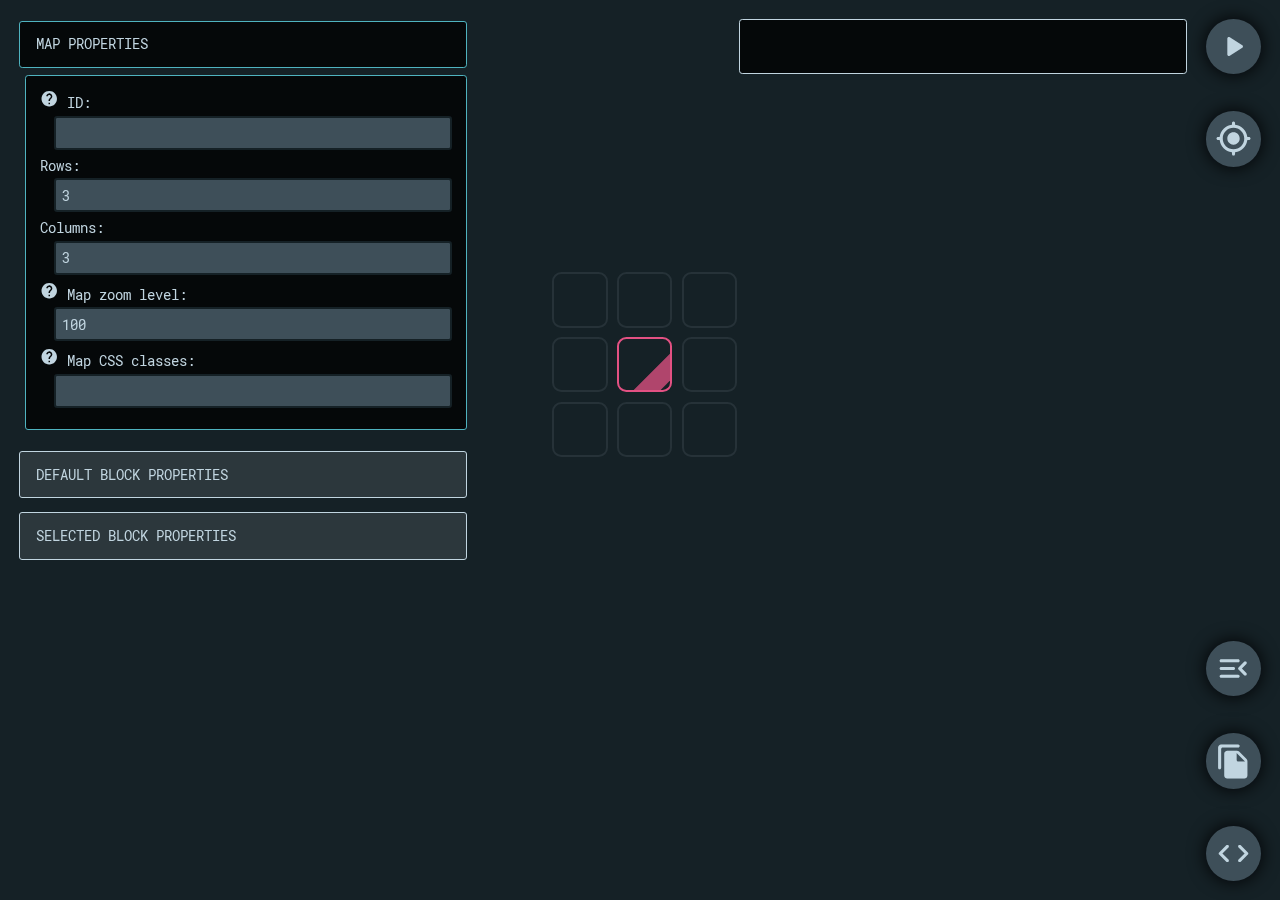
==== commit 473fe0e4: "v1.0.0 release" ====
--- a/docs/index.html
+++ b/docs/index.html
@@ -112,17 +112,17 @@
 		<div id="init-lacking">Your browser lacks required capabilities. Please upgrade it or switch to another to continue.</div>
 		<div id="init-loading"><div>Loading&hellip;</div></div>
 	</div>
-	<!-- UUID://EDF3A04F-1DC6-4688-8F8E-85ADBF91C240// --><tw-storydata name="Blocky Maps" startnode="7" creator="Tweego" creator-version="2.1.0+9ea2fab" ifid="EDF3A04F-1DC6-4688-8F8E-85ADBF91C240" zoom="1" format="SugarCube" format-version="2.30.0" options="" hidden><style role="stylesheet" id="twine-user-stylesheet" type="text/twine-css">#loading-cover{position:fixed;z-index:10000;top:0;left:0;right:0;bottom:0;background-color:#152126;pointer-events:none;opacity:0;transition:all .1s ease}#loading-cover.closed{opacity:1}#map-container{position:fixed;z-index:1000;top:0;left:0;right:0;bottom:0;font-size:calc(14px + (20 - 14) * ((100vw - 300px)/ (1600 - 300)));line-height:calc(1.3em + (2 - 1.5) * ((100vw - 300px)/ (1600 - 300)));-webkit-transform-origin:50% 40%;transform-origin:50% 40%;transition:-webkit-transform .1s ease;transition:transform .1s ease;transition:transform .1s ease, -webkit-transform .1s ease}#map-container *,#map-container ::after,#map-container ::before{box-sizing:border-box}#map{position:fixed;z-index:1200;width:auto;height:auto;line-height:0;padding:.5em;transition:all .1s ease}#map .map-cell{position:relative;display:inline-block;width:3em;height:3em;margin:.25em;border:.15em solid #263238;border-radius:.5em;transition:border-color 1s ease}#map .map-cell .content{position:absolute;display:inline-block;top:-.15em;left:-.15em;width:3em;height:3em;padding:.25em}#map .map-cell .content .material-icons{font-size:2.5em}#map .map-cell.wall{border-color:#3e4f59}#map .map-cell.player{position:relative;z-index:100;border-color:#e35183;transition:border-color 0s;overflow:hidden}#map .map-cell.player::after,#map .map-cell.player::before{content:"";position:absolute;top:.75em;width:6em;height:1em;border-radius:0;background-color:#e35183;opacity:.5;-webkit-transform:rotate(-45deg);transform:rotate(-45deg);-webkit-animation:shine 1s ease infinite;animation:shine 1s ease infinite}#map .map-cell.player::after{-webkit-animation:shine 2s ease infinite;animation:shine 2s ease infinite}#map .map-cell.invisible{border-color:transparent;background:0 0}@-webkit-keyframes shine{0%{left:-5.5em}50%{left:2.5em}100%{left:2.5em}}@keyframes shine{0%{left:-5.5em}50%{left:2.5em}100%{left:2.5em}}#map-ui{position:fixed;z-index:2000;pointer-events:none;font-size:calc(14px + (20 - 14) * ((100vw - 300px)/ (1600 - 300)));line-height:calc(1.3em + (2 - 1.5) * ((100vw - 300px)/ (1600 - 300)))}#map-ui #acts{position:fixed;z-index:2200;overflow-y:auto;bottom:2em;right:2em;width:calc(40% - 2em);min-height:2em;max-height:calc(100% - 4em);padding:.5em}#map-ui #acts a{display:block;pointer-events:all;width:100%;margin:.25em 0}#map-ui #name{position:fixed;z-index:2200;top:2em;left:2em;width:30%;height:5em;padding:.25em;border-left:.15em solid #c1d5e0;background-color:rgba(0,0,0,.5)}#map-ui #name .content{font-style:italic;font-weight:700}#map-ui #desc{position:fixed;z-index:2200;top:8em;left:2em;width:30%;bottom:2em;padding:.25em;border-left:.15em solid #c1d5e0;background-color:rgba(0,0,0,.5)}#map-ui #pos{position:fixed;z-index:2200;top:2em;left:calc(30% + 3em);padding:.25em;background-color:rgba(0,0,0,.5)}.CodeMirror{font-family:monospace;height:300px;color:#000;direction:ltr}.CodeMirror-lines{padding:4px 0}.CodeMirror pre.CodeMirror-line,.CodeMirror pre.CodeMirror-line-like{padding:0 4px}.CodeMirror-gutter-filler,.CodeMirror-scrollbar-filler{background-color:#fff}.CodeMirror-gutters{border-right:1px solid #ddd;background-color:#f7f7f7;white-space:nowrap}.CodeMirror-linenumber{padding:0 3px 0 5px;min-width:20px;text-align:right;color:#999;white-space:nowrap}.CodeMirror-guttermarker{color:#000}.CodeMirror-guttermarker-subtle{color:#999}.CodeMirror-cursor{border-left:1px solid #000;border-right:none;width:0}.CodeMirror div.CodeMirror-secondarycursor{border-left:1px solid silver}.cm-fat-cursor .CodeMirror-cursor{width:auto;border:0!important;background:#7e7}.cm-fat-cursor div.CodeMirror-cursors{z-index:1}.cm-fat-cursor-mark{background-color:rgba(20,255,20,.5);-webkit-animation:blink 1.06s steps(1) infinite;animation:blink 1.06s steps(1) infinite}.cm-animate-fat-cursor{width:auto;border:0;-webkit-animation:blink 1.06s steps(1) infinite;animation:blink 1.06s steps(1) infinite;background-color:#7e7}@-webkit-keyframes blink{50%{background-color:transparent}}@keyframes blink{50%{background-color:transparent}}.cm-tab{display:inline-block;text-decoration:inherit}.CodeMirror-rulers{position:absolute;left:0;right:0;top:-50px;bottom:0;overflow:hidden}.CodeMirror-ruler{border-left:1px solid #ccc;top:0;bottom:0;position:absolute}.cm-s-default .cm-header{color:#00f}.cm-s-default .cm-quote{color:#090}.cm-negative{color:#d44}.cm-positive{color:#292}.cm-header,.cm-strong{font-weight:700}.cm-em{font-style:italic}.cm-link{text-decoration:underline}.cm-strikethrough{text-decoration:line-through}.cm-s-default .cm-keyword{color:#708}.cm-s-default .cm-atom{color:#219}.cm-s-default .cm-number{color:#164}.cm-s-default .cm-def{color:#00f}.cm-s-default .cm-variable-2{color:#05a}.cm-s-default .cm-type,.cm-s-default .cm-variable-3{color:#085}.cm-s-default .cm-comment{color:#a50}.cm-s-default .cm-string{color:#a11}.cm-s-default .cm-string-2{color:#f50}.cm-s-default .cm-meta{color:#555}.cm-s-default .cm-qualifier{color:#555}.cm-s-default .cm-builtin{color:#30a}.cm-s-default .cm-bracket{color:#997}.cm-s-default .cm-tag{color:#170}.cm-s-default .cm-attribute{color:#00c}.cm-s-default .cm-hr{color:#999}.cm-s-default .cm-link{color:#00c}.cm-s-default .cm-error{color:red}.cm-invalidchar{color:red}.CodeMirror-composing{border-bottom:1px dotted}div.CodeMirror span.CodeMirror-matchingbracket{color:#0b0}div.CodeMirror span.CodeMirror-nonmatchingbracket{color:#a22}.CodeMirror-matchingtag{background:rgba(255,150,0,.3)}.CodeMirror-activeline-background{background:#e8f2ff}.CodeMirror{position:relative;overflow:hidden;background:#fff}.CodeMirror-scroll{overflow:scroll!important;margin-bottom:-30px;margin-right:-30px;padding-bottom:30px;height:100%;outline:0;position:relative}.CodeMirror-sizer{position:relative;border-right:30px solid transparent}.CodeMirror-gutter-filler,.CodeMirror-hscrollbar,.CodeMirror-scrollbar-filler,.CodeMirror-vscrollbar{position:absolute;z-index:6;display:none}.CodeMirror-vscrollbar{right:0;top:0;overflow-x:hidden;overflow-y:scroll}.CodeMirror-hscrollbar{bottom:0;left:0;overflow-y:hidden;overflow-x:scroll}.CodeMirror-scrollbar-filler{right:0;bottom:0}.CodeMirror-gutter-filler{left:0;bottom:0}.CodeMirror-gutters{position:absolute;left:0;top:0;min-height:100%;z-index:3}.CodeMirror-gutter{white-space:normal;height:100%;display:inline-block;vertical-align:top;margin-bottom:-30px}.CodeMirror-gutter-wrapper{position:absolute;z-index:4;background:0 0!important;border:none!important}.CodeMirror-gutter-background{position:absolute;top:0;bottom:0;z-index:4}.CodeMirror-gutter-elt{position:absolute;cursor:default;z-index:4}.CodeMirror-gutter-wrapper ::-moz-selection{background-color:transparent}.CodeMirror-gutter-wrapper ::selection{background-color:transparent}.CodeMirror-gutter-wrapper ::-moz-selection{background-color:transparent}.CodeMirror-lines{cursor:text;min-height:1px}.CodeMirror pre.CodeMirror-line,.CodeMirror pre.CodeMirror-line-like{border-radius:0;border-width:0;background:0 0;font-family:inherit;font-size:inherit;margin:0;white-space:pre;word-wrap:normal;line-height:inherit;color:inherit;z-index:2;position:relative;overflow:visible;-webkit-tap-highlight-color:transparent;-webkit-font-variant-ligatures:contextual;font-variant-ligatures:contextual}.CodeMirror-wrap pre.CodeMirror-line,.CodeMirror-wrap pre.CodeMirror-line-like{word-wrap:break-word;white-space:pre-wrap;word-break:normal}.CodeMirror-linebackground{position:absolute;left:0;right:0;top:0;bottom:0;z-index:0}.CodeMirror-linewidget{position:relative;z-index:2;padding:.1px}.CodeMirror-rtl pre{direction:rtl}.CodeMirror-code{outline:0}.CodeMirror-gutter,.CodeMirror-gutters,.CodeMirror-linenumber,.CodeMirror-scroll,.CodeMirror-sizer{box-sizing:content-box}.CodeMirror-measure{position:absolute;width:100%;height:0;overflow:hidden;visibility:hidden}.CodeMirror-cursor{position:absolute;pointer-events:none}.CodeMirror-measure pre{position:static}div.CodeMirror-cursors{visibility:hidden;position:relative;z-index:3}div.CodeMirror-dragcursors{visibility:visible}.CodeMirror-focused div.CodeMirror-cursors{visibility:visible}.CodeMirror-selected{background:#d9d9d9}.CodeMirror-focused .CodeMirror-selected{background:#d7d4f0}.CodeMirror-crosshair{cursor:crosshair}.CodeMirror-line::-moz-selection,.CodeMirror-line>span::-moz-selection,.CodeMirror-line>span>span::-moz-selection{background:#d7d4f0}.CodeMirror-line::selection,.CodeMirror-line>span::selection,.CodeMirror-line>span>span::selection{background:#d7d4f0}.CodeMirror-line::-moz-selection,.CodeMirror-line>span::-moz-selection,.CodeMirror-line>span>span::-moz-selection{background:#d7d4f0}.cm-searching{background-color:#ffa;background-color:rgba(255,255,0,.4)}.cm-force-border{padding-right:.1px}@media print{.CodeMirror div.CodeMirror-cursors{visibility:hidden}}.cm-tab-wrap-hack:after{content:''}span.CodeMirror-selectedtext{background:0 0}#map.cusMap01 .map-cell{border-color:rgba(245,245,245,.25);border-radius:.25em;margin:.125em}#map.cusMap01 .map-cell.tiled{background-color:var(--back)}#map.cusMap01 .map-cell.exit{background:0 0}#map.cusMap01 .map-cell.player{border-color:#6495ed}#map.cusMap01 .map-cell.player::after,#map.cusMap01 .map-cell.player::before{background-color:rgba(100,149,237,.5)}#map.cusMap01 .map-cell.invisible{border-color:transparent;background:0 0}@font-face{font-family:"Roboto Mono";src:url(media/fonts/roboto-mono/regular.ttf);font-weight:400}:root{--primary-shallow:#78002e;--primary:#ad1457;--primary-deep:#e35183;--secondary-shallow:#005662;--secondary:#00838f;--secondary-deep:#4fb3bf;--back-shallow:#152126;--back:#263238;--back-deep:#3e4f59;--shadow:#090b0d;--shadow-deep:#020203;--danger:#ff4444;--dangerDark:#cc0000;--warning:#ffbb33;--warningDark:#ff8800;--success:#00c851;--successDark:#007e33;--info:#33b5e5;--infoDark:#0099cc;--font-shallow:#000a12;--font-deep:#c1d5e0;--body-font:"Roboto Mono",monospace;font-size:calc(14px + (20 - 14) * ((100vw - 300px)/ (1600 - 300)));line-height:calc(1.3em + (2 - 1.5) * ((100vw - 300px)/ (1600 - 300)));--rounded:0.175rem}#editor-map-container{position:fixed;z-index:2800;top:0;left:0;right:0;bottom:0}#editor-map-container.drag-true{cursor:-webkit-grab;cursor:grab}#editor-map-container.drag-true:active{cursor:-webkit-grabbing;cursor:grabbing}#editor-map-container #map-container{position:absolute}#editor-map-container #map-container #map .map-cell.editing,#editor-map-container #map-container #map .map-cell:hover{cursor:pointer;outline:.15em solid var(--secondary-deep);outline-offset:.1em}#map-editor-link{position:fixed;z-index:5000;top:0;right:0}#play-map{position:fixed;z-index:5000;top:0;right:0}#re-center-map{position:fixed;z-index:5000;top:5em;right:0}#menu-link{position:fixed;z-index:5000;right:0;bottom:10em}#c-clipboard{position:fixed;z-index:5000;right:0;bottom:5em}#edit-map{position:fixed;z-index:5000;right:0;bottom:0}#json-editor{position:fixed;z-index:3000;top:1em;left:1em;width:calc(100% - 6em);bottom:1em;pointer-events:all;transition:all .1s ease}#json-editor #editor-scrim{position:fixed;z-index:-1000;top:0;left:0;right:0;bottom:0;background-color:rgba(0,0,0,.5);transition:all .1s ease}#json-editor.closed{margin-left:100%}#json-editor.closed #editor-scrim{opacity:0;pointer-events:none}#json-editor #cm-json-editor{height:100%;width:100%}#json-editor #cm-json-editor .CodeMirror{color:var(--font-deep);font-size:.75em;overflow-y:auto;height:100%;background-color:rgba(0,0,0,.75);border:1px solid var(--secondary)}#json-editor #cm-json-editor .CodeMirror:focus,#json-editor #cm-json-editor .CodeMirror:hover{border-color:var(--secondary-deep)}#current-edit-array{position:fixed;z-index:3000;top:1em;right:5em;width:35%;min-height:3em;padding:.5em;background-color:rgba(0,0,0,.75);border:1px solid var(--font-deep)}#current-edit-array .content{-webkit-user-select:all;-moz-user-select:all;-ms-user-select:all;user-select:all;font-size:.75em}#object-editor{position:fixed;z-index:3000;top:1em;left:1em;width:35%;bottom:1em;pointer-events:none;transition:all .1s ease}#object-editor.closed{margin-left:100%}#object-editor .ui-accordion-header,#object-editor .ui-accordion-header-collapsed{font-family:var(--body-font);color:var(--font-deep);background-color:rgba(255,255,255,.1);border:1px solid var(--font-deep);margin-bottom:1em;pointer-events:all;font-size:.75em;text-transform:uppercase;padding:1em 0}#object-editor .ui-accordion-header-collapsed:hover,#object-editor .ui-accordion-header:hover{border-color:var(--secondary)}#object-editor .ui-accordion-header-active{background-color:rgba(0,0,0,.75);border-color:var(--secondary-deep)}#object-editor .ui-accordion-content{font-family:var(--body-font);background-color:rgba(0,0,0,.75);color:var(--font-deep);border:1px solid var(--secondary-deep);margin-top:-.5em;margin-left:.5em;margin-bottom:1.5em;max-height:calc(100% - 13em);overflow-y:auto}#object-editor div{font-size:.75em;pointer-events:all;padding:1em}#object-editor div input,#object-editor div textarea{display:block;margin-top:.25em;margin-left:1em;margin-bottom:.5em;min-width:calc(100% - 1em);max-width:calc(100% - 1em);font-family:var(--body-font);border:.15rem solid var(--back-shallow);background-color:var(--back-deep);color:var(--font-deep)}#object-editor div input:hover,#object-editor div textarea:hover{background-color:var(--back-shallow);border-color:var(--secondary-deep)}#object-editor div input:active,#object-editor div input:focus,#object-editor div textarea:active,#object-editor div textarea:focus{border-color:var(--back-deep);background-color:var(--back-shallow)}#object-editor div textarea{min-height:10em}@font-face{font-family:NotoEmoji;src:url(media/fonts/NotoEmoji-regular.ttf)}.emoji{font-family:NotoEmoji;font-weight:400;font-style:normal;font-size:2rem;line-height:1;letter-spacing:normal;text-transform:none;display:inline-block;white-space:nowrap;word-wrap:normal;direction:ltr;-webkit-font-feature-settings:'liga';-webkit-font-smoothing:antialiased;vertical-align:middle}input.macro-textbox{display:block;border:.15rem solid var(--back-shallow);background-color:var(--back-deep);color:var(--font-deep)}input.macro-textbox:hover{background-color:var(--back-shallow);border-color:var(--secondary-deep)}input.macro-textbox:active,input.macro-textbox:focus{border-color:var(--back-deep);background-color:var(--back-shallow)}/*! jQuery UI - v1.12.1 - 2020-03-09
+	<!-- UUID://EDF3A04F-1DC6-4688-8F8E-85ADBF91C240// --><tw-storydata name="Blocky Maps" startnode="7" creator="Tweego" creator-version="2.1.0+9ea2fab" ifid="EDF3A04F-1DC6-4688-8F8E-85ADBF91C240" zoom="1" format="SugarCube" format-version="2.30.0" options="" hidden><style role="stylesheet" id="twine-user-stylesheet" type="text/twine-css">#loading-cover{position:fixed;z-index:10000;top:0;left:0;right:0;bottom:0;background-color:#152126;pointer-events:none;opacity:0;transition:all .1s ease}#loading-cover.closed{opacity:1}#map-container{position:fixed;z-index:1000;top:0;left:0;right:0;bottom:0;font-size:calc(14px + (20 - 14) * ((100vw - 300px)/ (1600 - 300)));line-height:calc(1.3em + (2 - 1.5) * ((100vw - 300px)/ (1600 - 300)));-webkit-transform-origin:50% 40%;transform-origin:50% 40%;transition:-webkit-transform .1s ease;transition:transform .1s ease;transition:transform .1s ease, -webkit-transform .1s ease;pointer-events:none}#map-container *,#map-container ::after,#map-container ::before{box-sizing:border-box}#map{position:fixed;z-index:1200;width:auto;height:auto;line-height:0;padding:.5em;transition:all .1s ease}#map .map-cell{position:relative;display:inline-block;width:3em;height:3em;margin:.25em;border:.15em solid #263238;border-radius:.5em;transition:border-color 1s ease}#map .map-cell .content{position:absolute;display:inline-block;top:-.15em;left:-.15em;width:3em;height:3em;padding:.25em}#map .map-cell .content .material-icons{font-size:2.5em}#map .map-cell.wall{border-color:#3e4f59}#map .map-cell.player{position:relative;z-index:100;border-color:#e35183;transition:border-color 0s;overflow:hidden}#map .map-cell.player::after,#map .map-cell.player::before{content:"";position:absolute;top:.75em;width:6em;height:1em;border-radius:0;background-color:#e35183;opacity:.5;-webkit-transform:rotate(-45deg);transform:rotate(-45deg);-webkit-animation:shine 1s ease infinite;animation:shine 1s ease infinite}#map .map-cell.player::after{-webkit-animation:shine 2s ease infinite;animation:shine 2s ease infinite}#map .map-cell.invisible{border-color:transparent;background:0 0}@-webkit-keyframes shine{0%{left:-5.5em}50%{left:2.5em}100%{left:2.5em}}@keyframes shine{0%{left:-5.5em}50%{left:2.5em}100%{left:2.5em}}#map-ui{position:fixed;z-index:2000;pointer-events:none;font-size:calc(14px + (20 - 14) * ((100vw - 300px)/ (1600 - 300)));line-height:calc(1.3em + (2 - 1.5) * ((100vw - 300px)/ (1600 - 300)))}#map-ui #acts{position:fixed;z-index:2200;overflow-y:auto;bottom:2em;right:2em;width:calc(40% - 2em);min-height:2em;max-height:calc(100% - 4em);padding:.5em}#map-ui #acts a{display:block;pointer-events:all;width:100%;margin:.25em 0}#map-ui #name{position:fixed;z-index:2200;top:2em;left:2em;width:30%;height:5em;padding:.25em;border-left:.15em solid #c1d5e0;background-color:rgba(0,0,0,.5)}#map-ui #name .content{font-style:italic;font-weight:700}#map-ui #desc{position:fixed;z-index:2200;top:8em;left:2em;width:30%;bottom:2em;padding:.25em;border-left:.15em solid #c1d5e0;background-color:rgba(0,0,0,.5)}#map-ui #pos{position:fixed;z-index:2200;top:2em;left:calc(30% + 3em);padding:.25em;background-color:rgba(0,0,0,.5)}.CodeMirror{font-family:monospace;height:300px;color:#000;direction:ltr}.CodeMirror-lines{padding:4px 0}.CodeMirror pre.CodeMirror-line,.CodeMirror pre.CodeMirror-line-like{padding:0 4px}.CodeMirror-gutter-filler,.CodeMirror-scrollbar-filler{background-color:#fff}.CodeMirror-gutters{border-right:1px solid #ddd;background-color:#f7f7f7;white-space:nowrap}.CodeMirror-linenumber{padding:0 3px 0 5px;min-width:20px;text-align:right;color:#999;white-space:nowrap}.CodeMirror-guttermarker{color:#000}.CodeMirror-guttermarker-subtle{color:#999}.CodeMirror-cursor{border-left:1px solid #000;border-right:none;width:0}.CodeMirror div.CodeMirror-secondarycursor{border-left:1px solid silver}.cm-fat-cursor .CodeMirror-cursor{width:auto;border:0!important;background:#7e7}.cm-fat-cursor div.CodeMirror-cursors{z-index:1}.cm-fat-cursor-mark{background-color:rgba(20,255,20,.5);-webkit-animation:blink 1.06s steps(1) infinite;animation:blink 1.06s steps(1) infinite}.cm-animate-fat-cursor{width:auto;border:0;-webkit-animation:blink 1.06s steps(1) infinite;animation:blink 1.06s steps(1) infinite;background-color:#7e7}@-webkit-keyframes blink{50%{background-color:transparent}}@keyframes blink{50%{background-color:transparent}}.cm-tab{display:inline-block;text-decoration:inherit}.CodeMirror-rulers{position:absolute;left:0;right:0;top:-50px;bottom:0;overflow:hidden}.CodeMirror-ruler{border-left:1px solid #ccc;top:0;bottom:0;position:absolute}.cm-s-default .cm-header{color:#00f}.cm-s-default .cm-quote{color:#090}.cm-negative{color:#d44}.cm-positive{color:#292}.cm-header,.cm-strong{font-weight:700}.cm-em{font-style:italic}.cm-link{text-decoration:underline}.cm-strikethrough{text-decoration:line-through}.cm-s-default .cm-keyword{color:#708}.cm-s-default .cm-atom{color:#219}.cm-s-default .cm-number{color:#164}.cm-s-default .cm-def{color:#00f}.cm-s-default .cm-variable-2{color:#05a}.cm-s-default .cm-type,.cm-s-default .cm-variable-3{color:#085}.cm-s-default .cm-comment{color:#a50}.cm-s-default .cm-string{color:#a11}.cm-s-default .cm-string-2{color:#f50}.cm-s-default .cm-meta{color:#555}.cm-s-default .cm-qualifier{color:#555}.cm-s-default .cm-builtin{color:#30a}.cm-s-default .cm-bracket{color:#997}.cm-s-default .cm-tag{color:#170}.cm-s-default .cm-attribute{color:#00c}.cm-s-default .cm-hr{color:#999}.cm-s-default .cm-link{color:#00c}.cm-s-default .cm-error{color:red}.cm-invalidchar{color:red}.CodeMirror-composing{border-bottom:1px dotted}div.CodeMirror span.CodeMirror-matchingbracket{color:#0b0}div.CodeMirror span.CodeMirror-nonmatchingbracket{color:#a22}.CodeMirror-matchingtag{background:rgba(255,150,0,.3)}.CodeMirror-activeline-background{background:#e8f2ff}.CodeMirror{position:relative;overflow:hidden;background:#fff}.CodeMirror-scroll{overflow:scroll!important;margin-bottom:-30px;margin-right:-30px;padding-bottom:30px;height:100%;outline:0;position:relative}.CodeMirror-sizer{position:relative;border-right:30px solid transparent}.CodeMirror-gutter-filler,.CodeMirror-hscrollbar,.CodeMirror-scrollbar-filler,.CodeMirror-vscrollbar{position:absolute;z-index:6;display:none}.CodeMirror-vscrollbar{right:0;top:0;overflow-x:hidden;overflow-y:scroll}.CodeMirror-hscrollbar{bottom:0;left:0;overflow-y:hidden;overflow-x:scroll}.CodeMirror-scrollbar-filler{right:0;bottom:0}.CodeMirror-gutter-filler{left:0;bottom:0}.CodeMirror-gutters{position:absolute;left:0;top:0;min-height:100%;z-index:3}.CodeMirror-gutter{white-space:normal;height:100%;display:inline-block;vertical-align:top;margin-bottom:-30px}.CodeMirror-gutter-wrapper{position:absolute;z-index:4;background:0 0!important;border:none!important}.CodeMirror-gutter-background{position:absolute;top:0;bottom:0;z-index:4}.CodeMirror-gutter-elt{position:absolute;cursor:default;z-index:4}.CodeMirror-gutter-wrapper ::-moz-selection{background-color:transparent}.CodeMirror-gutter-wrapper ::selection{background-color:transparent}.CodeMirror-gutter-wrapper ::-moz-selection{background-color:transparent}.CodeMirror-lines{cursor:text;min-height:1px}.CodeMirror pre.CodeMirror-line,.CodeMirror pre.CodeMirror-line-like{border-radius:0;border-width:0;background:0 0;font-family:inherit;font-size:inherit;margin:0;white-space:pre;word-wrap:normal;line-height:inherit;color:inherit;z-index:2;position:relative;overflow:visible;-webkit-tap-highlight-color:transparent;-webkit-font-variant-ligatures:contextual;font-variant-ligatures:contextual}.CodeMirror-wrap pre.CodeMirror-line,.CodeMirror-wrap pre.CodeMirror-line-like{word-wrap:break-word;white-space:pre-wrap;word-break:normal}.CodeMirror-linebackground{position:absolute;left:0;right:0;top:0;bottom:0;z-index:0}.CodeMirror-linewidget{position:relative;z-index:2;padding:.1px}.CodeMirror-rtl pre{direction:rtl}.CodeMirror-code{outline:0}.CodeMirror-gutter,.CodeMirror-gutters,.CodeMirror-linenumber,.CodeMirror-scroll,.CodeMirror-sizer{box-sizing:content-box}.CodeMirror-measure{position:absolute;width:100%;height:0;overflow:hidden;visibility:hidden}.CodeMirror-cursor{position:absolute;pointer-events:none}.CodeMirror-measure pre{position:static}div.CodeMirror-cursors{visibility:hidden;position:relative;z-index:3}div.CodeMirror-dragcursors{visibility:visible}.CodeMirror-focused div.CodeMirror-cursors{visibility:visible}.CodeMirror-selected{background:#d9d9d9}.CodeMirror-focused .CodeMirror-selected{background:#d7d4f0}.CodeMirror-crosshair{cursor:crosshair}.CodeMirror-line::-moz-selection,.CodeMirror-line>span::-moz-selection,.CodeMirror-line>span>span::-moz-selection{background:#d7d4f0}.CodeMirror-line::selection,.CodeMirror-line>span::selection,.CodeMirror-line>span>span::selection{background:#d7d4f0}.CodeMirror-line::-moz-selection,.CodeMirror-line>span::-moz-selection,.CodeMirror-line>span>span::-moz-selection{background:#d7d4f0}.cm-searching{background-color:#ffa;background-color:rgba(255,255,0,.4)}.cm-force-border{padding-right:.1px}@media print{.CodeMirror div.CodeMirror-cursors{visibility:hidden}}.cm-tab-wrap-hack:after{content:''}span.CodeMirror-selectedtext{background:0 0}#map.cusMap01 .map-cell{border-color:rgba(245,245,245,.25);border-radius:.25em;margin:.125em}#map.cusMap01 .map-cell.tiled{background-color:var(--back)}#map.cusMap01 .map-cell.exit{background:0 0}#map.cusMap01 .map-cell.player{border-color:#6495ed}#map.cusMap01 .map-cell.player::after,#map.cusMap01 .map-cell.player::before{background-color:rgba(100,149,237,.5)}#map.cusMap01 .map-cell.invisible{border-color:transparent;background:0 0}@font-face{font-family:"Roboto Mono";src:url(media/fonts/roboto-mono/regular.ttf);font-weight:400}:root{--primary-shallow:#78002e;--primary:#ad1457;--primary-deep:#e35183;--secondary-shallow:#005662;--secondary:#00838f;--secondary-deep:#4fb3bf;--back-shallow:#152126;--back:#263238;--back-deep:#3e4f59;--shadow:#090b0d;--shadow-deep:#020203;--danger:#ff4444;--dangerDark:#cc0000;--warning:#ffbb33;--warningDark:#ff8800;--success:#00c851;--successDark:#007e33;--info:#33b5e5;--infoDark:#0099cc;--font-shallow:#000a12;--font-deep:#c1d5e0;--body-font:"Roboto Mono",monospace;font-size:calc(14px + (20 - 14) * ((100vw - 300px)/ (1600 - 300)));line-height:calc(1.3em + (2 - 1.5) * ((100vw - 300px)/ (1600 - 300)));--rounded:0.175rem}#editor-map-container{position:fixed;z-index:2800;top:0;left:0;right:0;bottom:0}#editor-map-container.drag-true{cursor:-webkit-grab;cursor:grab}#editor-map-container.drag-true:active{cursor:-webkit-grabbing;cursor:grabbing}#editor-map-container #map-container{position:absolute}#editor-map-container #map-container #map{pointer-events:all}#editor-map-container #map-container #map .map-cell.editing,#editor-map-container #map-container #map .map-cell:hover{cursor:pointer;outline:.15em solid var(--secondary-deep);outline-offset:.1em}#map-editor-link{position:fixed;z-index:5000;top:0;right:0}#play-map{position:fixed;z-index:5000;top:0;right:0}#re-center-map{position:fixed;z-index:5000;top:5em;right:0}#menu-link{position:fixed;z-index:5000;right:0;bottom:10em}#c-clipboard{position:fixed;z-index:5000;right:0;bottom:5em}#edit-map{position:fixed;z-index:5000;right:0;bottom:0}#json-editor{position:fixed;z-index:3000;top:1em;left:1em;width:calc(100% - 6em);bottom:1em;pointer-events:all;transition:all .1s ease}#json-editor #editor-scrim{position:fixed;z-index:-1000;top:0;left:0;right:0;bottom:0;background-color:rgba(0,0,0,.5);transition:all .1s ease}#json-editor.closed{margin-left:100%}#json-editor.closed #editor-scrim{opacity:0;pointer-events:none}#json-editor #cm-json-editor{height:100%;width:100%}#json-editor #cm-json-editor .CodeMirror{color:var(--font-deep);font-size:.75em;overflow-y:auto;height:100%;background-color:rgba(0,0,0,.75);border:1px solid var(--secondary)}#json-editor #cm-json-editor .CodeMirror:focus,#json-editor #cm-json-editor .CodeMirror:hover{border-color:var(--secondary-deep)}#current-edit-array{position:fixed;z-index:3000;top:1em;right:5em;width:35%;min-height:3em;padding:.5em;background-color:rgba(0,0,0,.75);border:1px solid var(--font-deep)}#current-edit-array .content{-webkit-user-select:all;-moz-user-select:all;-ms-user-select:all;user-select:all;font-size:.75em}#object-editor{position:fixed;z-index:3000;top:1em;left:1em;width:35%;bottom:1em;pointer-events:none;transition:all .1s ease}#object-editor.closed{margin-left:100%}#object-editor .ui-accordion-header,#object-editor .ui-accordion-header-collapsed{font-family:var(--body-font);color:var(--font-deep);background-color:rgba(255,255,255,.1);border:1px solid var(--font-deep);margin-bottom:1em;pointer-events:all;font-size:.75em;text-transform:uppercase;padding:1em 0}#object-editor .ui-accordion-header-collapsed:hover,#object-editor .ui-accordion-header:hover{border-color:var(--secondary)}#object-editor .ui-accordion-header-active{background-color:rgba(0,0,0,.75);border-color:var(--secondary-deep)}#object-editor .ui-accordion-content{font-family:var(--body-font);background-color:rgba(0,0,0,.75);color:var(--font-deep);border:1px solid var(--secondary-deep);margin-top:-.5em;margin-left:.5em;margin-bottom:1.5em;max-height:calc(100% - 13em);overflow-y:auto}#object-editor div{font-size:.75em;pointer-events:all;padding:1em}#object-editor div input,#object-editor div textarea{display:block;margin-top:.25em;margin-left:1em;margin-bottom:.5em;min-width:calc(100% - 1em);max-width:calc(100% - 1em);font-family:var(--body-font);border:.15rem solid var(--back-shallow);background-color:var(--back-deep);color:var(--font-deep)}#object-editor div input:hover,#object-editor div textarea:hover{background-color:var(--back-shallow);border-color:var(--secondary-deep)}#object-editor div input:active,#object-editor div input:focus,#object-editor div textarea:active,#object-editor div textarea:focus{border-color:var(--back-deep);background-color:var(--back-shallow)}#object-editor div textarea{min-height:10em}@font-face{font-family:NotoEmoji;src:url(media/fonts/NotoEmoji-regular.ttf)}.emoji{font-family:NotoEmoji;font-weight:400;font-style:normal;font-size:2rem;line-height:1;letter-spacing:normal;text-transform:none;display:inline-block;white-space:nowrap;word-wrap:normal;direction:ltr;-webkit-font-feature-settings:'liga';-webkit-font-smoothing:antialiased;vertical-align:middle}input.macro-textbox{display:block;border:.15rem solid var(--back-shallow);background-color:var(--back-deep);color:var(--font-deep)}input.macro-textbox:hover{background-color:var(--back-shallow);border-color:var(--secondary-deep)}input.macro-textbox:active,input.macro-textbox:focus{border-color:var(--back-deep);background-color:var(--back-shallow)}/*! jQuery UI - v1.12.1 - 2020-03-09
 * http://jqueryui.com
 * Includes: draggable.css, core.css, accordion.css, theme.css
 * To view and modify this theme, visit http://jqueryui.com/themeroller/?scope=&folderName=base&cornerRadiusShadow=8px&offsetLeftShadow=0px&offsetTopShadow=0px&thicknessShadow=5px&opacityShadow=30&bgImgOpacityShadow=0&bgTextureShadow=flat&bgColorShadow=666666&opacityOverlay=30&bgImgOpacityOverlay=0&bgTextureOverlay=flat&bgColorOverlay=aaaaaa&iconColorError=cc0000&fcError=5f3f3f&borderColorError=f1a899&bgTextureError=flat&bgColorError=fddfdf&iconColorHighlight=777620&fcHighlight=777620&borderColorHighlight=dad55e&bgTextureHighlight=flat&bgColorHighlight=fffa90&iconColorActive=ffffff&fcActive=ffffff&borderColorActive=003eff&bgTextureActive=flat&bgColorActive=007fff&iconColorHover=555555&fcHover=2b2b2b&borderColorHover=cccccc&bgTextureHover=flat&bgColorHover=ededed&iconColorDefault=777777&fcDefault=454545&borderColorDefault=c5c5c5&bgTextureDefault=flat&bgColorDefault=f6f6f6&iconColorContent=444444&fcContent=333333&borderColorContent=dddddd&bgTextureContent=flat&bgColorContent=ffffff&iconColorHeader=444444&fcHeader=333333&borderColorHeader=dddddd&bgTextureHeader=flat&bgColorHeader=e9e9e9&cornerRadius=3px&fwDefault=normal&fsDefault=1em&ffDefault=Arial%2CHelvetica%2Csans-serif
-* Copyright jQuery Foundation and other contributors; Licensed MIT */.ui-draggable-handle{touch-action:none}.ui-helper-hidden{display:none}.ui-helper-hidden-accessible{border:0;clip:rect(0 0 0 0);height:1px;margin:-1px;overflow:hidden;padding:0;position:absolute;width:1px}.ui-helper-reset{margin:0;padding:0;border:0;outline:0;line-height:1.3;text-decoration:none;font-size:100%;list-style:none}.ui-helper-clearfix:after,.ui-helper-clearfix:before{content:"";display:table;border-collapse:collapse}.ui-helper-clearfix:after{clear:both}.ui-helper-zfix{width:100%;height:100%;top:0;left:0;position:absolute;opacity:0;filter:Alpha(Opacity=0)}.ui-front{z-index:100}.ui-state-disabled{cursor:default!important;pointer-events:none}.ui-icon{display:inline-block;vertical-align:middle;margin-top:-.25em;position:relative;text-indent:-99999px;overflow:hidden;background-repeat:no-repeat}.ui-widget-icon-block{left:50%;margin-left:-8px;display:block}.ui-widget-overlay{position:fixed;top:0;left:0;width:100%;height:100%}.ui-accordion .ui-accordion-header{display:block;cursor:pointer;position:relative;margin:2px 0 0 0;padding:.5em .5em .5em .7em;font-size:100%}.ui-accordion .ui-accordion-content{padding:1em 2.2em;border-top:0;overflow:auto}.ui-widget{font-family:Arial,Helvetica,sans-serif;font-size:1em}.ui-widget .ui-widget{font-size:1em}.ui-widget button,.ui-widget input,.ui-widget select,.ui-widget textarea{font-family:Arial,Helvetica,sans-serif;font-size:1em}.ui-widget.ui-widget-content{border:1px solid #c5c5c5}.ui-widget-content{border:1px solid #ddd;background:#fff;color:#333}.ui-widget-content a{color:#333}.ui-widget-header{border:1px solid #ddd;background:#e9e9e9;color:#333;font-weight:700}.ui-widget-header a{color:#333}.ui-button,.ui-state-default,.ui-widget-content .ui-state-default,.ui-widget-header .ui-state-default,html .ui-button.ui-state-disabled:active,html .ui-button.ui-state-disabled:hover{border:1px solid #c5c5c5;background:#f6f6f6;font-weight:400;color:#454545}.ui-button,.ui-state-default a,.ui-state-default a:link,.ui-state-default a:visited,a.ui-button,a:link.ui-button,a:visited.ui-button{color:#454545;text-decoration:none}.ui-button:focus,.ui-button:hover,.ui-state-focus,.ui-state-hover,.ui-widget-content .ui-state-focus,.ui-widget-content .ui-state-hover,.ui-widget-header .ui-state-focus,.ui-widget-header .ui-state-hover{border:1px solid #ccc;background:#ededed;font-weight:400;color:#2b2b2b}.ui-state-focus a,.ui-state-focus a:hover,.ui-state-focus a:link,.ui-state-focus a:visited,.ui-state-hover a,.ui-state-hover a:hover,.ui-state-hover a:link,.ui-state-hover a:visited,a.ui-button:focus,a.ui-button:hover{color:#2b2b2b;text-decoration:none}.ui-visual-focus{box-shadow:0 0 3px 1px #5e9ed6}.ui-button.ui-state-active:hover,.ui-button:active,.ui-state-active,.ui-widget-content .ui-state-active,.ui-widget-header .ui-state-active,a.ui-button:active{border:1px solid #003eff;background:#007fff;font-weight:400;color:#fff}.ui-icon-background,.ui-state-active .ui-icon-background{border:#003eff;background-color:#fff}.ui-state-active a,.ui-state-active a:link,.ui-state-active a:visited{color:#fff;text-decoration:none}.ui-state-highlight,.ui-widget-content .ui-state-highlight,.ui-widget-header .ui-state-highlight{border:1px solid #dad55e;background:#fffa90;color:#777620}.ui-state-checked{border:1px solid #dad55e;background:#fffa90}.ui-state-highlight a,.ui-widget-content .ui-state-highlight a,.ui-widget-header .ui-state-highlight a{color:#777620}.ui-state-error,.ui-widget-content .ui-state-error,.ui-widget-header .ui-state-error{border:1px solid #f1a899;background:#fddfdf;color:#5f3f3f}.ui-state-error a,.ui-widget-content .ui-state-error a,.ui-widget-header .ui-state-error a{color:#5f3f3f}.ui-state-error-text,.ui-widget-content .ui-state-error-text,.ui-widget-header .ui-state-error-text{color:#5f3f3f}.ui-priority-primary,.ui-widget-content .ui-priority-primary,.ui-widget-header .ui-priority-primary{font-weight:700}.ui-priority-secondary,.ui-widget-content .ui-priority-secondary,.ui-widget-header .ui-priority-secondary{opacity:.7;filter:Alpha(Opacity=70);font-weight:400}.ui-state-disabled,.ui-widget-content .ui-state-disabled,.ui-widget-header .ui-state-disabled{opacity:.35;filter:Alpha(Opacity=35);background-image:none}.ui-state-disabled .ui-icon{filter:Alpha(Opacity=35)}.ui-icon{width:16px;height:16px}.ui-icon,.ui-widget-content .ui-icon{background-image:url(images/ui-icons_444444_256x240.png)}.ui-widget-header .ui-icon{background-image:url(images/ui-icons_444444_256x240.png)}.ui-button:focus .ui-icon,.ui-button:hover .ui-icon,.ui-state-focus .ui-icon,.ui-state-hover .ui-icon{background-image:url(images/ui-icons_555555_256x240.png)}.ui-button:active .ui-icon,.ui-state-active .ui-icon{background-image:url(images/ui-icons_ffffff_256x240.png)}.ui-button .ui-state-highlight.ui-icon,.ui-state-highlight .ui-icon{background-image:url(images/ui-icons_777620_256x240.png)}.ui-state-error .ui-icon,.ui-state-error-text .ui-icon{background-image:url(images/ui-icons_cc0000_256x240.png)}.ui-button .ui-icon{background-image:url(images/ui-icons_777777_256x240.png)}.ui-icon-blank{background-position:16px 16px}.ui-icon-caret-1-n{background-position:0 0}.ui-icon-caret-1-ne{background-position:-16px 0}.ui-icon-caret-1-e{background-position:-32px 0}.ui-icon-caret-1-se{background-position:-48px 0}.ui-icon-caret-1-s{background-position:-65px 0}.ui-icon-caret-1-sw{background-position:-80px 0}.ui-icon-caret-1-w{background-position:-96px 0}.ui-icon-caret-1-nw{background-position:-112px 0}.ui-icon-caret-2-n-s{background-position:-128px 0}.ui-icon-caret-2-e-w{background-position:-144px 0}.ui-icon-triangle-1-n{background-position:0 -16px}.ui-icon-triangle-1-ne{background-position:-16px -16px}.ui-icon-triangle-1-e{background-position:-32px -16px}.ui-icon-triangle-1-se{background-position:-48px -16px}.ui-icon-triangle-1-s{background-position:-65px -16px}.ui-icon-triangle-1-sw{background-position:-80px -16px}.ui-icon-triangle-1-w{background-position:-96px -16px}.ui-icon-triangle-1-nw{background-position:-112px -16px}.ui-icon-triangle-2-n-s{background-position:-128px -16px}.ui-icon-triangle-2-e-w{background-position:-144px -16px}.ui-icon-arrow-1-n{background-position:0 -32px}.ui-icon-arrow-1-ne{background-position:-16px -32px}.ui-icon-arrow-1-e{background-position:-32px -32px}.ui-icon-arrow-1-se{background-position:-48px -32px}.ui-icon-arrow-1-s{background-position:-65px -32px}.ui-icon-arrow-1-sw{background-position:-80px -32px}.ui-icon-arrow-1-w{background-position:-96px -32px}.ui-icon-arrow-1-nw{background-position:-112px -32px}.ui-icon-arrow-2-n-s{background-position:-128px -32px}.ui-icon-arrow-2-ne-sw{background-position:-144px -32px}.ui-icon-arrow-2-e-w{background-position:-160px -32px}.ui-icon-arrow-2-se-nw{background-position:-176px -32px}.ui-icon-arrowstop-1-n{background-position:-192px -32px}.ui-icon-arrowstop-1-e{background-position:-208px -32px}.ui-icon-arrowstop-1-s{background-position:-224px -32px}.ui-icon-arrowstop-1-w{background-position:-240px -32px}.ui-icon-arrowthick-1-n{background-position:1px -48px}.ui-icon-arrowthick-1-ne{background-position:-16px -48px}.ui-icon-arrowthick-1-e{background-position:-32px -48px}.ui-icon-arrowthick-1-se{background-position:-48px -48px}.ui-icon-arrowthick-1-s{background-position:-64px -48px}.ui-icon-arrowthick-1-sw{background-position:-80px -48px}.ui-icon-arrowthick-1-w{background-position:-96px -48px}.ui-icon-arrowthick-1-nw{background-position:-112px -48px}.ui-icon-arrowthick-2-n-s{background-position:-128px -48px}.ui-icon-arrowthick-2-ne-sw{background-position:-144px -48px}.ui-icon-arrowthick-2-e-w{background-position:-160px -48px}.ui-icon-arrowthick-2-se-nw{background-position:-176px -48px}.ui-icon-arrowthickstop-1-n{background-position:-192px -48px}.ui-icon-arrowthickstop-1-e{background-position:-208px -48px}.ui-icon-arrowthickstop-1-s{background-position:-224px -48px}.ui-icon-arrowthickstop-1-w{background-position:-240px -48px}.ui-icon-arrowreturnthick-1-w{background-position:0 -64px}.ui-icon-arrowreturnthick-1-n{background-position:-16px -64px}.ui-icon-arrowreturnthick-1-e{background-position:-32px -64px}.ui-icon-arrowreturnthick-1-s{background-position:-48px -64px}.ui-icon-arrowreturn-1-w{background-position:-64px -64px}.ui-icon-arrowreturn-1-n{background-position:-80px -64px}.ui-icon-arrowreturn-1-e{background-position:-96px -64px}.ui-icon-arrowreturn-1-s{background-position:-112px -64px}.ui-icon-arrowrefresh-1-w{background-position:-128px -64px}.ui-icon-arrowrefresh-1-n{background-position:-144px -64px}.ui-icon-arrowrefresh-1-e{background-position:-160px -64px}.ui-icon-arrowrefresh-1-s{background-position:-176px -64px}.ui-icon-arrow-4{background-position:0 -80px}.ui-icon-arrow-4-diag{background-position:-16px -80px}.ui-icon-extlink{background-position:-32px -80px}.ui-icon-newwin{background-position:-48px -80px}.ui-icon-refresh{background-position:-64px -80px}.ui-icon-shuffle{background-position:-80px -80px}.ui-icon-transfer-e-w{background-position:-96px -80px}.ui-icon-transferthick-e-w{background-position:-112px -80px}.ui-icon-folder-collapsed{background-position:0 -96px}.ui-icon-folder-open{background-position:-16px -96px}.ui-icon-document{background-position:-32px -96px}.ui-icon-document-b{background-position:-48px -96px}.ui-icon-note{background-position:-64px -96px}.ui-icon-mail-closed{background-position:-80px -96px}.ui-icon-mail-open{background-position:-96px -96px}.ui-icon-suitcase{background-position:-112px -96px}.ui-icon-comment{background-position:-128px -96px}.ui-icon-person{background-position:-144px -96px}.ui-icon-print{background-position:-160px -96px}.ui-icon-trash{background-position:-176px -96px}.ui-icon-locked{background-position:-192px -96px}.ui-icon-unlocked{background-position:-208px -96px}.ui-icon-bookmark{background-position:-224px -96px}.ui-icon-tag{background-position:-240px -96px}.ui-icon-home{background-position:0 -112px}.ui-icon-flag{background-position:-16px -112px}.ui-icon-calendar{background-position:-32px -112px}.ui-icon-cart{background-position:-48px -112px}.ui-icon-pencil{background-position:-64px -112px}.ui-icon-clock{background-position:-80px -112px}.ui-icon-disk{background-position:-96px -112px}.ui-icon-calculator{background-position:-112px -112px}.ui-icon-zoomin{background-position:-128px -112px}.ui-icon-zoomout{background-position:-144px -112px}.ui-icon-search{background-position:-160px -112px}.ui-icon-wrench{background-position:-176px -112px}.ui-icon-gear{background-position:-192px -112px}.ui-icon-heart{background-position:-208px -112px}.ui-icon-star{background-position:-224px -112px}.ui-icon-link{background-position:-240px -112px}.ui-icon-cancel{background-position:0 -128px}.ui-icon-plus{background-position:-16px -128px}.ui-icon-plusthick{background-position:-32px -128px}.ui-icon-minus{background-position:-48px -128px}.ui-icon-minusthick{background-position:-64px -128px}.ui-icon-close{background-position:-80px -128px}.ui-icon-closethick{background-position:-96px -128px}.ui-icon-key{background-position:-112px -128px}.ui-icon-lightbulb{background-position:-128px -128px}.ui-icon-scissors{background-position:-144px -128px}.ui-icon-clipboard{background-position:-160px -128px}.ui-icon-copy{background-position:-176px -128px}.ui-icon-contact{background-position:-192px -128px}.ui-icon-image{background-position:-208px -128px}.ui-icon-video{background-position:-224px -128px}.ui-icon-script{background-position:-240px -128px}.ui-icon-alert{background-position:0 -144px}.ui-icon-info{background-position:-16px -144px}.ui-icon-notice{background-position:-32px -144px}.ui-icon-help{background-position:-48px -144px}.ui-icon-check{background-position:-64px -144px}.ui-icon-bullet{background-position:-80px -144px}.ui-icon-radio-on{background-position:-96px -144px}.ui-icon-radio-off{background-position:-112px -144px}.ui-icon-pin-w{background-position:-128px -144px}.ui-icon-pin-s{background-position:-144px -144px}.ui-icon-play{background-position:0 -160px}.ui-icon-pause{background-position:-16px -160px}.ui-icon-seek-next{background-position:-32px -160px}.ui-icon-seek-prev{background-position:-48px -160px}.ui-icon-seek-end{background-position:-64px -160px}.ui-icon-seek-start{background-position:-80px -160px}.ui-icon-seek-first{background-position:-80px -160px}.ui-icon-stop{background-position:-96px -160px}.ui-icon-eject{background-position:-112px -160px}.ui-icon-volume-off{background-position:-128px -160px}.ui-icon-volume-on{background-position:-144px -160px}.ui-icon-power{background-position:0 -176px}.ui-icon-signal-diag{background-position:-16px -176px}.ui-icon-signal{background-position:-32px -176px}.ui-icon-battery-0{background-position:-48px -176px}.ui-icon-battery-1{background-position:-64px -176px}.ui-icon-battery-2{background-position:-80px -176px}.ui-icon-battery-3{background-position:-96px -176px}.ui-icon-circle-plus{background-position:0 -192px}.ui-icon-circle-minus{background-position:-16px -192px}.ui-icon-circle-close{background-position:-32px -192px}.ui-icon-circle-triangle-e{background-position:-48px -192px}.ui-icon-circle-triangle-s{background-position:-64px -192px}.ui-icon-circle-triangle-w{background-position:-80px -192px}.ui-icon-circle-triangle-n{background-position:-96px -192px}.ui-icon-circle-arrow-e{background-position:-112px -192px}.ui-icon-circle-arrow-s{background-position:-128px -192px}.ui-icon-circle-arrow-w{background-position:-144px -192px}.ui-icon-circle-arrow-n{background-position:-160px -192px}.ui-icon-circle-zoomin{background-position:-176px -192px}.ui-icon-circle-zoomout{background-position:-192px -192px}.ui-icon-circle-check{background-position:-208px -192px}.ui-icon-circlesmall-plus{background-position:0 -208px}.ui-icon-circlesmall-minus{background-position:-16px -208px}.ui-icon-circlesmall-close{background-position:-32px -208px}.ui-icon-squaresmall-plus{background-position:-48px -208px}.ui-icon-squaresmall-minus{background-position:-64px -208px}.ui-icon-squaresmall-close{background-position:-80px -208px}.ui-icon-grip-dotted-vertical{background-position:0 -224px}.ui-icon-grip-dotted-horizontal{background-position:-16px -224px}.ui-icon-grip-solid-vertical{background-position:-32px -224px}.ui-icon-grip-solid-horizontal{background-position:-48px -224px}.ui-icon-gripsmall-diagonal-se{background-position:-64px -224px}.ui-icon-grip-diagonal-se{background-position:-80px -224px}.ui-corner-all,.ui-corner-left,.ui-corner-tl,.ui-corner-top{border-top-left-radius:3px}.ui-corner-all,.ui-corner-right,.ui-corner-top,.ui-corner-tr{border-top-right-radius:3px}.ui-corner-all,.ui-corner-bl,.ui-corner-bottom,.ui-corner-left{border-bottom-left-radius:3px}.ui-corner-all,.ui-corner-bottom,.ui-corner-br,.ui-corner-right{border-bottom-right-radius:3px}.ui-widget-overlay{background:#aaa;opacity:.3;filter:Alpha(Opacity=30)}.ui-widget-shadow{box-shadow:0 0 5px #666}a,a:visited{display:inline-block;-webkit-user-select:none;-moz-user-select:none;-ms-user-select:none;user-select:none;line-height:2;color:var(--font-deep);background:var(--secondary-shallow);padding:.25rem 1rem;margin:1rem 0;box-shadow:1px 1px .25rem var(--shadow-deep);transition:all .1s ease-out}a:hover{text-decoration:none;color:var(--font-deep);position:relative;z-index:5;box-shadow:2px 2px .5rem var(--shadow-deep)}a:active{background-color:var(--secondary);background-image:none;transition:all .1s ease-out}button{color:var(--font-deep);background-color:var(--back-shallow);border-color:transparent;transition:all .1s ease-out;box-shadow:none;margin:.125rem}button:hover{background-color:var(--back);border-color:var(--font-deep)}button:disabled{background-color:var(--back);border-color:transparent}button:disabled:hover{border-color:transparent}.CodeMirror-lint-markers{width:16px}.CodeMirror-lint-tooltip{background-color:var(--back);border:.15em solid var(--font-deep);color:var(--font-deep);font-family:monospace;font-size:10pt;overflow:hidden;padding:2px 5px;position:fixed;white-space:pre;white-space:pre-wrap;z-index:7000;max-width:600px;opacity:0;transition:opacity .4s;-moz-transition:opacity .4s;-webkit-transition:opacity .4s;-o-transition:opacity .4s;-ms-transition:opacity .4s}.CodeMirror-lint-mark-error,.CodeMirror-lint-mark-warning{background-position:left bottom;background-repeat:repeat-x}.CodeMirror-lint-mark-error{background-image:url([data-uri])}.CodeMirror-lint-mark-warning{background-image:url([data-uri])}.CodeMirror-lint-marker-error,.CodeMirror-lint-marker-warning{background-position:center center;background-repeat:no-repeat;cursor:pointer;display:inline-block;height:16px;width:16px;vertical-align:middle;position:relative}.CodeMirror-lint-message-error,.CodeMirror-lint-message-warning{padding-left:18px;background-position:top left;background-repeat:no-repeat}.CodeMirror-lint-marker-error,.CodeMirror-lint-message-error{background-image:url([data-uri])}.CodeMirror-lint-marker-warning,.CodeMirror-lint-message-warning{background-image:url([data-uri])}.CodeMirror-lint-marker-multiple{background-image:url([data-uri]);background-repeat:no-repeat;background-position:right bottom;width:100%;height:100%}*,::after,::before{box-sizing:border-box;border-radius:var(--rounded);-webkit-tap-highlight-color:transparent;-webkit-user-drag:none;-webkit-user-select:none;-moz-user-select:none;-ms-user-select:none;user-select:none}body{overflow-x:hidden;overflow-y:auto;background-color:var(--back-shallow);color:var(--font-deep);font-family:var(--body-font);font-weight:400;vertical-align:middle}hr{border-color:var(--primary-shallow)}#story{position:absolute;width:100%}#passages{max-width:100%;margin:2.5rem 3rem}pre{outline:0}.cm-s-material-palenight .CodeMirror-gutters{background:rgba(0,0,0,.75);color:#676e95;border:none}.cm-s-material-palenight .CodeMirror-guttermarker,.cm-s-material-palenight .CodeMirror-guttermarker-subtle,.cm-s-material-palenight .CodeMirror-linenumber{color:#676e95}.cm-s-material-palenight .CodeMirror-cursor{border-left:.15em solid var(--font-deep)}.cm-s-material-palenight div.CodeMirror-selected{background:rgba(255,255,255,.2);border-radius:0}.cm-s-material-palenight.CodeMirror-focused div.CodeMirror-selected{background:rgba(255,255,255,.2)}.cm-s-material-palenight .CodeMirror-line::-moz-selection,.cm-s-material-palenight .CodeMirror-line>span::-moz-selection,.cm-s-material-palenight .CodeMirror-line>span>span::-moz-selection{background:rgba(255,255,255,.2)}.cm-s-material-palenight .CodeMirror-line::selection,.cm-s-material-palenight .CodeMirror-line>span::selection,.cm-s-material-palenight .CodeMirror-line>span>span::selection{background:rgba(255,255,255,.2)}.cm-s-material-palenight .CodeMirror-line::-moz-selection,.cm-s-material-palenight .CodeMirror-line>span::-moz-selection,.cm-s-material-palenight .CodeMirror-line>span>span::-moz-selection{background:rgba(255,255,255,.2)}.cm-s-material-palenight .CodeMirror-activeline-background{background:rgba(255,255,255,.15);border-radius:0}.cm-s-material-palenight .cm-keyword{color:#c792ea}.cm-s-material-palenight .cm-operator{color:#89ddff}.cm-s-material-palenight .cm-variable-2{color:#eff}.cm-s-material-palenight .cm-type,.cm-s-material-palenight .cm-variable-3{color:#f07178}.cm-s-material-palenight .cm-builtin{color:#ffcb6b}.cm-s-material-palenight .cm-atom{color:#f78c6c}.cm-s-material-palenight .cm-number{color:#ff5370}.cm-s-material-palenight .cm-def{color:#82aaff}.cm-s-material-palenight .cm-string{color:#c3e88d}.cm-s-material-palenight .cm-string-2{color:#f07178}.cm-s-material-palenight .cm-comment{color:#676e95}.cm-s-material-palenight .cm-variable{color:#f07178}.cm-s-material-palenight .cm-tag{color:#ff5370}.cm-s-material-palenight .cm-meta{color:#ffcb6b}.cm-s-material-palenight .cm-attribute{color:#c792ea}.cm-s-material-palenight .cm-property{color:#c792ea}.cm-s-material-palenight .cm-qualifier{color:#decb6b}.cm-s-material-palenight .cm-type,.cm-s-material-palenight .cm-variable-3{color:#decb6b}.cm-s-material-palenight .cm-error{color:#fff;background-color:#ff5370}.cm-s-material-palenight .CodeMirror-matchingbracket{border-radius:0;border-bottom:.15em solid var(--secondary-deep);background-color:rgba(255,255,255,.2);color:var(--font-deep)!important}@font-face{font-family:'Material Icons Round';font-style:normal;font-weight:400;src:url(media/fonts/material-icons/round.woff2) format("woff2")}.material-icons{pointer-events:none;font-family:'Material Icons Round';font-weight:400;font-style:normal;font-size:1rem;line-height:1;letter-spacing:normal;text-transform:none;display:inline-block;white-space:nowrap;word-wrap:normal;direction:ltr;-webkit-font-feature-settings:'liga';-webkit-font-smoothing:antialiased}.material-button{width:3rem;height:3rem;display:inline-block;vertical-align:middle;transition:background-color .1s ease;background-color:var(--back-deep);box-shadow:0 0 1rem var(--shadow-deep);cursor:pointer;pointer-events:all;border-radius:50%;margin:1rem;padding:.5rem;text-align:center}.material-button:hover{background-color:var(--back);box-shadow:0 0 2rem var(--shadow)}.material-button .material-icons{vertical-align:middle;font-size:2rem}#notify{font-style:italic;text-align:right;position:fixed;display:block;z-index:-50;top:-4rem;left:15%;width:70%;padding:.5rem 1rem;background-color:transparent;color:transparent;transition:top .1s ease}#notify.open{z-index:5000;top:2rem;background-color:var(--primary-deep);color:var(--font-shallow);border:1px solid var(--shadow-deep);box-shadow:1px 1px 1rem var(--shadow-deep)}#notify.open.danger{background-color:var(--danger)}#notify.open.success{background-color:var(--success)}#notify.open.warn{background-color:var(--warning)}#notify.open.info{background-color:var(--info)}input[type=range]{background-color:var(--back-shallow);min-height:0;width:100%;opacity:.8}input[type=range]::-webkit-slider-thumb{width:1rem;height:1rem;border-color:var(--font-deep);border-radius:50%;background-color:var(--secondary)}input[type=range]::-webkit-slider-thumb:hover{background-color:var(--secondary-deep)}input[type=range]:hover{background-color:var(--back-deep);opacity:1}::-webkit-scrollbar{width:.5rem;height:.5rem}::-webkit-scrollbar-track{background-color:transparent}::-webkit-scrollbar-track:hover{background:var(--back)}::-webkit-scrollbar-thumb{box-sizing:content-box;background:var(--secondary);border-radius:.5rem}::-webkit-scrollbar-thumb:hover{background:var(--secondary-deep)}#ui-overlay.open{transition:all .1s ease}#ui-dialog{font-size:.8rem;min-width:50%;max-width:calc(100% - 1rem);box-shadow:0 0 .5rem var(--shadow-deep)}#ui-dialog-titlebar{background-color:var(--primary-shallow);color:var(--font-deep);min-height:24px}#ui-dialog-title{padding:1rem;text-align:left}#ui-dialog-body{overflow:auto;max-height:calc(100% - 3.5rem);background-color:var(--back-deep);border:none;text-align:left;line-height:1.5}#ui-dialog-body.editor-menu button{display:block;width:100%}#ui-dialog-body hr{background-color:var(--primary-deep)}#ui-dialog-body.saves .empty{text-align:justify}#ui-dialog-body.saves tr:not(:first-child){border-color:var(--primary-deep)}#ui-dialog-body.saves>:not(:first-child){border-color:var(--primary-deep)}#ui-dialog-body.saves .buttons{display:none}#save-ops{padding:.25rem;display:flex;justify-content:space-between}#ui-dialog-body.settings{padding:.25rem}#ui-dialog-body.settings [id|=setting-label]{display:table-caption}#ui-dialog-body.settings select{transition:all .1s ease;width:100%;background-color:var(--back-shallow)}#ui-dialog-body.settings select:hover{background-color:var(--back-deep)}#ui-dialog-body.settings input[type=range][id|=setting-control]{max-width:100%}#ui-dialog-body.settings div[id|=header-body]:not(:first-child){border-color:var(--primary-deep)}#ui-dialog-close{height:100%;width:4rem;text-align:center}button#ui-dialog-close{background-color:transparent;text-shadow:0 0 .1rem var(--font-shallow);margin:0}button#ui-dialog-close:hover{background-color:var(--danger)}</style><script role="script" id="twine-user-script" type="text/twine-javascript">"use strict";function _typeof(t){return(_typeof="function"==typeof Symbol&&"symbol"==typeof Symbol.iterator?function(t){return typeof t}:function(t){return t&&"function"==typeof Symbol&&t.constructor===Symbol&&t!==Symbol.prototype?"symbol":typeof t})(t)}function _toConsumableArray(t){return _arrayWithoutHoles(t)||_iterableToArray(t)||_nonIterableSpread()}function _nonIterableSpread(){throw new TypeError("Invalid attempt to spread non-iterable instance")}function _iterableToArray(t){if(Symbol.iterator in Object(t)||"[object Arguments]"===Object.prototype.toString.call(t))return Array.from(t)}function _arrayWithoutHoles(t){if(Array.isArray(t)){for(var e=0,i=new Array(t.length);e<t.length;e++)i[e]=t[e];return i}}function ripple(t){var r,l,c=$(t.currentTarget),h=t.pageX-c.offset().left,d=t.pageY-c.offset().top;r=window.requestAnimationFrame(function t(e){var i=e-(l=l||e);if(i<500){var s=i/500*(2-i/500),o="circle at "+h+"px "+d+"px",n="rgba(255, 255, 255, "+.7*(1-s)+")",a=90*s+"%";c.css({"background-image":"radial-gradient("+o+", "+n+" "+a+", transparent "+a+")"}),r=window.requestAnimationFrame(t)}else $(c).css({"background-image":"none"}),window.cancelAnimationFrame(r)})}window.exportJSON=function(){var t=variables().curMap,e="_map-";e+=t.id?"".concat(t.id,"-"):"",e+="".concat(dateTimeString()),cleanObj(t);var i=JSON.stringify(t,null,"\t"),s=new Blob([i],{type:"application/json;charset=utf-8"});saveAs(s,e+".json"),Dialog.close(),setup.notify("Saved map as '".concat(e,".json'!"),3e3,"success")},window.dateTimeString=function(){var t=new Date;return"".concat(t.getFullYear()).concat(t.getMonth()+1).concat(t.getDate())+"".concat(t.getHours()).concat(t.getMinutes()).concat(t.getSeconds())},Config.history.controls=!1,Config.history.maxStates=2,Config.saves.slots=6,Config.saves.autosave=["autosave"],Config.passages.descriptions=function(){return"".concat(variables().chapters[variables().currentChapter]," - ").concat(variables().currentAct)},$("body").on("click","#save-export",function(){Save.export()}),$("html").on("change","#load-file",function(){var t=$("#load-file").prop("files")[0];if(t){var e=new FileReader;e.readAsText(t),e.onload=function(t){Save.deserialize(t.target.result),Dialog.close()}}}),$("body").on("click","#save-import",function(){$("#load-file").trigger("click")}),setup.savesLink=function(){UI.saves(),Dialog.wiki(Story.get("saveOps").processText())},$("body").on("click","#saves-link",function(){return setup.savesLink()}),$(document).on("click","#saves-list button.delete",function(){return setup.savesLink()}),$("body").on("click","#save-ops button#delete-all",function(){for(var t=0;t<Save.slots.length;t++)Save.slots.delete(t);setup.savesLink()}),$(document).on(":dialogopening",function(){$("#ui-dialog-body").hasClass("saves")&&($("#ui-dialog-body.saves").prepend(Story.get("saveOpsWarning").processText()),$("#ui-dialog-body.saves tr").each(function(t,e){var i=$(e).find("button.load");if(i.length){var s=i.attr("id").split("-")[2];i.parent().append(' <button id="saves-update-'.concat(s,'" class="update ui-close">Update</button>'))}}),Story.get(passage()).tags.includes("nosave")&&$("button.save, button.update").remove())}),$("body").on("click","button.update",function(){var t=$(this).attr("id").split("-")[2];Save.slots.save(t)}),window.headSplit=function(t,e){for(var i=2<arguments.length&&void 0!==arguments[2]?arguments[2]:1,s=t.trim().split(/\r?\n/),o=[],n="",a="",r="",l=0;l<i;l++)r+="$"+(l+1)+".____.";r=r.slice(0,-6);for(var c=0;c<s.length;c++)s[c].match(e)?(o=[].concat(_toConsumableArray(o),[{header:n.trim(),content:a.trim()}]),n=s[c].replace(e,r),a=""):a+=s[c]+"\n",c===s.length-1&&(o=[].concat(_toConsumableArray(o),[{header:n.trim(),content:a.trim()}]));return o.shift(),o},function(t){"function"==typeof define&&define.amd?define(["jquery"],t):t(jQuery)}(function(_){_.ui=_.ui||{},_.ui.version="1.12.1";var t,o,i=0,r=Array.prototype.slice;_.cleanData=(o=_.cleanData,function(t){var e,i,s;for(s=0;null!=(i=t[s]);s++)try{(e=_._data(i,"events"))&&e.remove&&_(i).triggerHandler("remove")}catch(t){}o(t)}),_.widget=function(t,i,e){var s,o,n,a={},r=t.split(".")[0],l=r+"-"+(t=t.split(".")[1]);return e||(e=i,i=_.Widget),_.isArray(e)&&(e=_.extend.apply(null,[{}].concat(e))),_.expr[":"][l.toLowerCase()]=function(t){return!!_.data(t,l)},_[r]=_[r]||{},s=_[r][t],o=_[r][t]=function(t,e){return this._createWidget?void(arguments.length&&this._createWidget(t,e)):new o(t,e)},_.extend(o,s,{version:e.version,_proto:_.extend({},e),_childConstructors:[]}),(n=new i).options=_.widget.extend({},n.options),_.each(e,function(e,s){return _.isFunction(s)?void(a[e]=function(){var t,e=this._super,i=this._superApply;return this._super=o,this._superApply=n,t=s.apply(this,arguments),this._super=e,this._superApply=i,t}):void(a[e]=s);function o(){return i.prototype[e].apply(this,arguments)}function n(t){return i.prototype[e].apply(this,t)}}),o.prototype=_.widget.extend(n,{widgetEventPrefix:s&&n.widgetEventPrefix||t},a,{constructor:o,namespace:r,widgetName:t,widgetFullName:l}),s?(_.each(s._childConstructors,function(t,e){var i=e.prototype;_.widget(i.namespace+"."+i.widgetName,o,e._proto)}),delete s._childConstructors):i._childConstructors.push(o),_.widget.bridge(t,o),o},_.widget.extend=function(t){for(var e,i,s=r.call(arguments,1),o=0,n=s.length;o<n;o++)for(e in s[o])i=s[o][e],s[o].hasOwnProperty(e)&&void 0!==i&&(t[e]=_.isPlainObject(i)?_.isPlainObject(t[e])?_.widget.extend({},t[e],i):_.widget.extend({},i):i);return t},_.widget.bridge=function(n,e){var a=e.prototype.widgetFullName||n;_.fn[n]=function(i){var t="string"==typeof i,s=r.call(arguments,1),o=this;return t?this.length||"instance"!==i?this.each(function(){var t,e=_.data(this,a);return"instance"===i?(o=e,!1):e?_.isFunction(e[i])&&"_"!==i.charAt(0)?(t=e[i].apply(e,s))!==e&&void 0!==t?(o=t&&t.jquery?o.pushStack(t.get()):t,!1):void 0:_.error("no such method '"+i+"' for "+n+" widget instance"):_.error("cannot call methods on "+n+" prior to initialization; attempted to call method '"+i+"'")}):o=void 0:(s.length&&(i=_.widget.extend.apply(null,[i].concat(s))),this.each(function(){var t=_.data(this,a);t?(t.option(i||{}),t._init&&t._init()):_.data(this,a,new e(i,this))})),o}},_.Widget=function(){},_.Widget._childConstructors=[],_.Widget.prototype={widgetName:"widget",widgetEventPrefix:"",defaultElement:"<div>",options:{classes:{},disabled:!1,create:null},_createWidget:function(t,e){e=_(e||this.defaultElement||this)[0],this.element=_(e),this.uuid=i++,this.eventNamespace="."+this.widgetName+this.uuid,this.bindings=_(),this.hoverable=_(),this.focusable=_(),this.classesElementLookup={},e!==this&&(_.data(e,this.widgetFullName,this),this._on(!0,this.element,{remove:function(t){t.target===e&&this.destroy()}}),this.document=_(e.style?e.ownerDocument:e.document||e),this.window=_(this.document[0].defaultView||this.document[0].parentWindow)),this.options=_.widget.extend({},this.options,this._getCreateOptions(),t),this._create(),this.options.disabled&&this._setOptionDisabled(this.options.disabled),this._trigger("create",null,this._getCreateEventData()),this._init()},_getCreateOptions:function(){return{}},_getCreateEventData:_.noop,_create:_.noop,_init:_.noop,destroy:function(){var i=this;this._destroy(),_.each(this.classesElementLookup,function(t,e){i._removeClass(e,t)}),this.element.off(this.eventNamespace).removeData(this.widgetFullName),this.widget().off(this.eventNamespace).removeAttr("aria-disabled"),this.bindings.off(this.eventNamespace)},_destroy:_.noop,widget:function(){return this.element},option:function(t,e){var i,s,o,n=t;if(0===arguments.length)return _.widget.extend({},this.options);if("string"==typeof t)if(n={},t=(i=t.split(".")).shift(),i.length){for(s=n[t]=_.widget.extend({},this.options[t]),o=0;i.length-1>o;o++)s[i[o]]=s[i[o]]||{},s=s[i[o]];if(t=i.pop(),1===arguments.length)return void 0===s[t]?null:s[t];s[t]=e}else{if(1===arguments.length)return void 0===this.options[t]?null:this.options[t];n[t]=e}return this._setOptions(n),this},_setOptions:function(t){var e;for(e in t)this._setOption(e,t[e]);return this},_setOption:function(t,e){return"classes"===t&&this._setOptionClasses(e),this.options[t]=e,"disabled"===t&&this._setOptionDisabled(e),this},_setOptionClasses:function(t){var e,i,s;for(e in t)s=this.classesElementLookup[e],t[e]!==this.options.classes[e]&&s&&s.length&&(i=_(s.get()),this._removeClass(s,e),i.addClass(this._classes({element:i,keys:e,classes:t,add:!0})))},_setOptionDisabled:function(t){this._toggleClass(this.widget(),this.widgetFullName+"-disabled",null,!!t),t&&(this._removeClass(this.hoverable,null,"ui-state-hover"),this._removeClass(this.focusable,null,"ui-state-focus"))},enable:function(){return this._setOptions({disabled:!1})},disable:function(){return this._setOptions({disabled:!0})},_classes:function(o){function t(t,e){var i,s;for(s=0;t.length>s;s++)i=a.classesElementLookup[t[s]]||_(),i=o.add?_(_.unique(i.get().concat(o.element.get()))):_(i.not(o.element).get()),a.classesElementLookup[t[s]]=i,n.push(t[s]),e&&o.classes[t[s]]&&n.push(o.classes[t[s]])}var n=[],a=this;return o=_.extend({element:this.element,classes:this.options.classes||{}},o),this._on(o.element,{remove:"_untrackClassesElement"}),o.keys&&t(o.keys.match(/\S+/g)||[],!0),o.extra&&t(o.extra.match(/\S+/g)||[]),n.join(" ")},_untrackClassesElement:function(i){var s=this;_.each(s.classesElementLookup,function(t,e){-1!==_.inArray(i.target,e)&&(s.classesElementLookup[t]=_(e.not(i.target).get()))})},_removeClass:function(t,e,i){return this._toggleClass(t,e,i,!1)},_addClass:function(t,e,i){return this._toggleClass(t,e,i,!0)},_toggleClass:function(t,e,i,s){s="boolean"==typeof s?s:i;var o="string"==typeof t||null===t,n={extra:o?e:i,keys:o?t:e,element:o?this.element:t,add:s};return n.element.toggleClass(this._classes(n),s),this},_on:function(a,r,t){var l,c=this;"boolean"!=typeof a&&(t=r,r=a,a=!1),t?(r=l=_(r),this.bindings=this.bindings.add(r)):(t=r,r=this.element,l=this.widget()),_.each(t,function(t,e){function i(){return a||!0!==c.options.disabled&&!_(this).hasClass("ui-state-disabled")?("string"==typeof e?c[e]:e).apply(c,arguments):void 0}"string"!=typeof e&&(i.guid=e.guid=e.guid||i.guid||_.guid++);var s=t.match(/^([\w:-]*)\s*(.*)$/),o=s[1]+c.eventNamespace,n=s[2];n?l.on(o,n,i):r.on(o,i)})},_off:function(t,e){e=(e||"").split(" ").join(this.eventNamespace+" ")+this.eventNamespace,t.off(e).off(e),this.bindings=_(this.bindings.not(t).get()),this.focusable=_(this.focusable.not(t).get()),this.hoverable=_(this.hoverable.not(t).get())},_delay:function(t,e){var i=this;return setTimeout(function(){return("string"==typeof t?i[t]:t).apply(i,arguments)},e||0)},_hoverable:function(t){this.hoverable=this.hoverable.add(t),this._on(t,{mouseenter:function(t){this._addClass(_(t.currentTarget),null,"ui-state-hover")},mouseleave:function(t){this._removeClass(_(t.currentTarget),null,"ui-state-hover")}})},_focusable:function(t){this.focusable=this.focusable.add(t),this._on(t,{focusin:function(t){this._addClass(_(t.currentTarget),null,"ui-state-focus")},focusout:function(t){this._removeClass(_(t.currentTarget),null,"ui-state-focus")}})},_trigger:function(t,e,i){var s,o,n=this.options[t];if(i=i||{},(e=_.Event(e)).type=(t===this.widgetEventPrefix?t:this.widgetEventPrefix+t).toLowerCase(),e.target=this.element[0],o=e.originalEvent)for(s in o)s in e||(e[s]=o[s]);return this.element.trigger(e,i),!(_.isFunction(n)&&!1===n.apply(this.element[0],[e].concat(i))||e.isDefaultPrevented())}},_.each({show:"fadeIn",hide:"fadeOut"},function(n,a){_.Widget.prototype["_"+n]=function(e,t,i){"string"==typeof t&&(t={effect:t});var s,o=t?!0===t||"number"==typeof t?a:t.effect||a:n;"number"==typeof(t=t||{})&&(t={duration:t}),s=!_.isEmptyObject(t),t.complete=i,t.delay&&e.delay(t.delay),s&&_.effects&&_.effects.effect[o]?e[n](t):o!==n&&e[o]?e[o](t.duration,t.easing,i):e.queue(function(t){_(this)[n](),i&&i.call(e[0]),t()})}}),_.widget,_.extend(_.expr[":"],{data:_.expr.createPseudo?_.expr.createPseudo(function(e){return function(t){return!!_.data(t,e)}}):function(t,e,i){return!!_.data(t,i[3])}}),_.ui.keyCode={BACKSPACE:8,COMMA:188,DELETE:46,DOWN:40,END:35,ENTER:13,ESCAPE:27,HOME:36,LEFT:37,PAGE_DOWN:34,PAGE_UP:33,PERIOD:190,RIGHT:39,SPACE:32,TAB:9,UP:38},_.fn.scrollParent=function(t){var e=this.css("position"),i="absolute"===e,s=t?/(auto|scroll|hidden)/:/(auto|scroll)/,o=this.parents().filter(function(){var t=_(this);return(!i||"static"!==t.css("position"))&&s.test(t.css("overflow")+t.css("overflow-y")+t.css("overflow-x"))}).eq(0);return"fixed"!==e&&o.length?o:_(this[0].ownerDocument||document)},_.fn.extend({uniqueId:(t=0,function(){return this.each(function(){this.id||(this.id="ui-id-"+ ++t)})}),removeUniqueId:function(){return this.each(function(){/^ui-id-\d+$/.test(this.id)&&_(this).removeAttr("id")})}}),_.ui.ie=!!/msie [\w.]+/.exec(navigator.userAgent.toLowerCase());var n=!1;_(document).on("mouseup",function(){n=!1}),_.widget("ui.mouse",{version:"1.12.1",options:{cancel:"input, textarea, button, select, option",distance:1,delay:0},_mouseInit:function(){var e=this;this.element.on("mousedown."+this.widgetName,function(t){return e._mouseDown(t)}).on("click."+this.widgetName,function(t){return!0===_.data(t.target,e.widgetName+".preventClickEvent")?(_.removeData(t.target,e.widgetName+".preventClickEvent"),t.stopImmediatePropagation(),!1):void 0}),this.started=!1},_mouseDestroy:function(){this.element.off("."+this.widgetName),this._mouseMoveDelegate&&this.document.off("mousemove."+this.widgetName,this._mouseMoveDelegate).off("mouseup."+this.widgetName,this._mouseUpDelegate)},_mouseDown:function(t){if(!n){this._mouseMoved=!1,this._mouseStarted&&this._mouseUp(t),this._mouseDownEvent=t;var e=this,i=1===t.which,s=!("string"!=typeof this.options.cancel||!t.target.nodeName)&&_(t.target).closest(this.options.cancel).length;return i&&!s&&this._mouseCapture(t)&&(this.mouseDelayMet=!this.options.delay,this.mouseDelayMet||(this._mouseDelayTimer=setTimeout(function(){e.mouseDelayMet=!0},this.options.delay)),this._mouseDistanceMet(t)&&this._mouseDelayMet(t)&&(this._mouseStarted=!1!==this._mouseStart(t),!this._mouseStarted)?t.preventDefault():(!0===_.data(t.target,this.widgetName+".preventClickEvent")&&_.removeData(t.target,this.widgetName+".preventClickEvent"),this._mouseMoveDelegate=function(t){return e._mouseMove(t)},this._mouseUpDelegate=function(t){return e._mouseUp(t)},this.document.on("mousemove."+this.widgetName,this._mouseMoveDelegate).on("mouseup."+this.widgetName,this._mouseUpDelegate),t.preventDefault(),n=!0)),!0}},_mouseMove:function(t){if(this._mouseMoved){if(_.ui.ie&&(!document.documentMode||document.documentMode<9)&&!t.button)return this._mouseUp(t);if(!t.which)if(t.originalEvent.altKey||t.originalEvent.ctrlKey||t.originalEvent.metaKey||t.originalEvent.shiftKey)this.ignoreMissingWhich=!0;else if(!this.ignoreMissingWhich)return this._mouseUp(t)}return(t.which||t.button)&&(this._mouseMoved=!0),this._mouseStarted?(this._mouseDrag(t),t.preventDefault()):(this._mouseDistanceMet(t)&&this._mouseDelayMet(t)&&(this._mouseStarted=!1!==this._mouseStart(this._mouseDownEvent,t),this._mouseStarted?this._mouseDrag(t):this._mouseUp(t)),!this._mouseStarted)},_mouseUp:function(t){this.document.off("mousemove."+this.widgetName,this._mouseMoveDelegate).off("mouseup."+this.widgetName,this._mouseUpDelegate),this._mouseStarted&&(this._mouseStarted=!1,t.target===this._mouseDownEvent.target&&_.data(t.target,this.widgetName+".preventClickEvent",!0),this._mouseStop(t)),this._mouseDelayTimer&&(clearTimeout(this._mouseDelayTimer),delete this._mouseDelayTimer),this.ignoreMissingWhich=!1,n=!1,t.preventDefault()},_mouseDistanceMet:function(t){return Math.max(Math.abs(this._mouseDownEvent.pageX-t.pageX),Math.abs(this._mouseDownEvent.pageY-t.pageY))>=this.options.distance},_mouseDelayMet:function(){return this.mouseDelayMet},_mouseStart:function(){},_mouseDrag:function(){},_mouseStop:function(){},_mouseCapture:function(){return!0}}),_.ui.plugin={add:function(t,e,i){var s,o=_.ui[t].prototype;for(s in i)o.plugins[s]=o.plugins[s]||[],o.plugins[s].push([e,i[s]])},call:function(t,e,i,s){var o,n=t.plugins[e];if(n&&(s||t.element[0].parentNode&&11!==t.element[0].parentNode.nodeType))for(o=0;n.length>o;o++)t.options[n[o][0]]&&n[o][1].apply(t.element,i)}},_.ui.safeActiveElement=function(e){var i;try{i=e.activeElement}catch(t){i=e.body}return(i=i||e.body).nodeName||(i=e.body),i},_.ui.safeBlur=function(t){t&&"body"!==t.nodeName.toLowerCase()&&_(t).trigger("blur")},_.widget("ui.draggable",_.ui.mouse,{version:"1.12.1",widgetEventPrefix:"drag",options:{addClasses:!0,appendTo:"parent",axis:!1,connectToSortable:!1,containment:!1,cursor:"auto",cursorAt:!1,grid:!1,handle:!1,helper:"original",iframeFix:!1,opacity:!1,refreshPositions:!1,revert:!1,revertDuration:500,scope:"default",scroll:!0,scrollSensitivity:20,scrollSpeed:20,snap:!1,snapMode:"both",snapTolerance:20,stack:!1,zIndex:!1,drag:null,start:null,stop:null},_create:function(){"original"===this.options.helper&&this._setPositionRelative(),this.options.addClasses&&this._addClass("ui-draggable"),this._setHandleClassName(),this._mouseInit()},_setOption:function(t,e){this._super(t,e),"handle"===t&&(this._removeHandleClassName(),this._setHandleClassName())},_destroy:function(){return(this.helper||this.element).is(".ui-draggable-dragging")?void(this.destroyOnClear=!0):(this._removeHandleClassName(),void this._mouseDestroy())},_mouseCapture:function(t){var e=this.options;return!(this.helper||e.disabled||0<_(t.target).closest(".ui-resizable-handle").length)&&(this.handle=this._getHandle(t),!!this.handle&&(this._blurActiveElement(t),this._blockFrames(!0===e.iframeFix?"iframe":e.iframeFix),!0))},_blockFrames:function(t){this.iframeBlocks=this.document.find(t).map(function(){var t=_(this);return _("<div>").css("position","absolute").appendTo(t.parent()).outerWidth(t.outerWidth()).outerHeight(t.outerHeight()).offset(t.offset())[0]})},_unblockFrames:function(){this.iframeBlocks&&(this.iframeBlocks.remove(),delete this.iframeBlocks)},_blurActiveElement:function(t){var e=_.ui.safeActiveElement(this.document[0]);_(t.target).closest(e).length||_.ui.safeBlur(e)},_mouseStart:function(t){var e=this.options;return this.helper=this._createHelper(t),this._addClass(this.helper,"ui-draggable-dragging"),this._cacheHelperProportions(),_.ui.ddmanager&&(_.ui.ddmanager.current=this),this._cacheMargins(),this.cssPosition=this.helper.css("position"),this.scrollParent=this.helper.scrollParent(!0),this.offsetParent=this.helper.offsetParent(),this.hasFixedAncestor=0<this.helper.parents().filter(function(){return"fixed"===_(this).css("position")}).length,this.positionAbs=this.element.offset(),this._refreshOffsets(t),this.originalPosition=this.position=this._generatePosition(t,!1),this.originalPageX=t.pageX,this.originalPageY=t.pageY,e.cursorAt&&this._adjustOffsetFromHelper(e.cursorAt),this._setContainment(),!1===this._trigger("start",t)?(this._clear(),!1):(this._cacheHelperProportions(),_.ui.ddmanager&&!e.dropBehaviour&&_.ui.ddmanager.prepareOffsets(this,t),this._mouseDrag(t,!0),_.ui.ddmanager&&_.ui.ddmanager.dragStart(this,t),!0)},_refreshOffsets:function(t){this.offset={top:this.positionAbs.top-this.margins.top,left:this.positionAbs.left-this.margins.left,scroll:!1,parent:this._getParentOffset(),relative:this._getRelativeOffset()},this.offset.click={left:t.pageX-this.offset.left,top:t.pageY-this.offset.top}},_mouseDrag:function(t,e){if(this.hasFixedAncestor&&(this.offset.parent=this._getParentOffset()),this.position=this._generatePosition(t,!0),this.positionAbs=this._convertPositionTo("absolute"),!e){var i=this._uiHash();if(!1===this._trigger("drag",t,i))return this._mouseUp(new _.Event("mouseup",t)),!1;this.position=i.position}return this.helper[0].style.left=this.position.left+"px",this.helper[0].style.top=this.position.top+"px",_.ui.ddmanager&&_.ui.ddmanager.drag(this,t),!1},_mouseStop:function(t){var e=this,i=!1;return _.ui.ddmanager&&!this.options.dropBehaviour&&(i=_.ui.ddmanager.drop(this,t)),this.dropped&&(i=this.dropped,this.dropped=!1),"invalid"===this.options.revert&&!i||"valid"===this.options.revert&&i||!0===this.options.revert||_.isFunction(this.options.revert)&&this.options.revert.call(this.element,i)?_(this.helper).animate(this.originalPosition,parseInt(this.options.revertDuration,10),function(){!1!==e._trigger("stop",t)&&e._clear()}):!1!==this._trigger("stop",t)&&this._clear(),!1},_mouseUp:function(t){return this._unblockFrames(),_.ui.ddmanager&&_.ui.ddmanager.dragStop(this,t),this.handleElement.is(t.target)&&this.element.trigger("focus"),_.ui.mouse.prototype._mouseUp.call(this,t)},cancel:function(){return this.helper.is(".ui-draggable-dragging")?this._mouseUp(new _.Event("mouseup",{target:this.element[0]})):this._clear(),this},_getHandle:function(t){return!this.options.handle||!!_(t.target).closest(this.element.find(this.options.handle)).length},_setHandleClassName:function(){this.handleElement=this.options.handle?this.element.find(this.options.handle):this.element,this._addClass(this.handleElement,"ui-draggable-handle")},_removeHandleClassName:function(){this._removeClass(this.handleElement,"ui-draggable-handle")},_createHelper:function(t){var e=this.options,i=_.isFunction(e.helper),s=i?_(e.helper.apply(this.element[0],[t])):"clone"===e.helper?this.element.clone().removeAttr("id"):this.element;return s.parents("body").length||s.appendTo("parent"===e.appendTo?this.element[0].parentNode:e.appendTo),i&&s[0]===this.element[0]&&this._setPositionRelative(),s[0]===this.element[0]||/(fixed|absolute)/.test(s.css("position"))||s.css("position","absolute"),s},_setPositionRelative:function(){/^(?:r|a|f)/.test(this.element.css("position"))||(this.element[0].style.position="relative")},_adjustOffsetFromHelper:function(t){"string"==typeof t&&(t=t.split(" ")),_.isArray(t)&&(t={left:+t[0],top:+t[1]||0}),"left"in t&&(this.offset.click.left=t.left+this.margins.left),"right"in t&&(this.offset.click.left=this.helperProportions.width-t.right+this.margins.left),"top"in t&&(this.offset.click.top=t.top+this.margins.top),"bottom"in t&&(this.offset.click.top=this.helperProportions.height-t.bottom+this.margins.top)},_isRootNode:function(t){return/(html|body)/i.test(t.tagName)||t===this.document[0]},_getParentOffset:function(){var t=this.offsetParent.offset(),e=this.document[0];return"absolute"===this.cssPosition&&this.scrollParent[0]!==e&&_.contains(this.scrollParent[0],this.offsetParent[0])&&(t.left+=this.scrollParent.scrollLeft(),t.top+=this.scrollParent.scrollTop()),this._isRootNode(this.offsetParent[0])&&(t={top:0,left:0}),{top:t.top+(parseInt(this.offsetParent.css("borderTopWidth"),10)||0),left:t.left+(parseInt(this.offsetParent.css("borderLeftWidth"),10)||0)}},_getRelativeOffset:function(){if("relative"!==this.cssPosition)return{top:0,left:0};var t=this.element.position(),e=this._isRootNode(this.scrollParent[0]);return{top:t.top-(parseInt(this.helper.css("top"),10)||0)+(e?0:this.scrollParent.scrollTop()),left:t.left-(parseInt(this.helper.css("left"),10)||0)+(e?0:this.scrollParent.scrollLeft())}},_cacheMargins:function(){this.margins={left:parseInt(this.element.css("marginLeft"),10)||0,top:parseInt(this.element.css("marginTop"),10)||0,right:parseInt(this.element.css("marginRight"),10)||0,bottom:parseInt(this.element.css("marginBottom"),10)||0}},_cacheHelperProportions:function(){this.helperProportions={width:this.helper.outerWidth(),height:this.helper.outerHeight()}},_setContainment:function(){var t,e,i,s=this.options,o=this.document[0];return this.relativeContainer=null,s.containment?"window"===s.containment?void(this.containment=[_(window).scrollLeft()-this.offset.relative.left-this.offset.parent.left,_(window).scrollTop()-this.offset.relative.top-this.offset.parent.top,_(window).scrollLeft()+_(window).width()-this.helperProportions.width-this.margins.left,_(window).scrollTop()+(_(window).height()||o.body.parentNode.scrollHeight)-this.helperProportions.height-this.margins.top]):"document"===s.containment?void(this.containment=[0,0,_(o).width()-this.helperProportions.width-this.margins.left,(_(o).height()||o.body.parentNode.scrollHeight)-this.helperProportions.height-this.margins.top]):s.containment.constructor===Array?void(this.containment=s.containment):("parent"===s.containment&&(s.containment=this.helper[0].parentNode),void((i=(e=_(s.containment))[0])&&(t=/(scroll|auto)/.test(e.css("overflow")),this.containment=[(parseInt(e.css("borderLeftWidth"),10)||0)+(parseInt(e.css("paddingLeft"),10)||0),(parseInt(e.css("borderTopWidth"),10)||0)+(parseInt(e.css("paddingTop"),10)||0),(t?Math.max(i.scrollWidth,i.offsetWidth):i.offsetWidth)-(parseInt(e.css("borderRightWidth"),10)||0)-(parseInt(e.css("paddingRight"),10)||0)-this.helperProportions.width-this.margins.left-this.margins.right,(t?Math.max(i.scrollHeight,i.offsetHeight):i.offsetHeight)-(parseInt(e.css("borderBottomWidth"),10)||0)-(parseInt(e.css("paddingBottom"),10)||0)-this.helperProportions.height-this.margins.top-this.margins.bottom],this.relativeContainer=e))):void(this.containment=null)},_convertPositionTo:function(t,e){e=e||this.position;var i="absolute"===t?1:-1,s=this._isRootNode(this.scrollParent[0]);return{top:e.top+this.offset.relative.top*i+this.offset.parent.top*i-("fixed"===this.cssPosition?-this.offset.scroll.top:s?0:this.offset.scroll.top)*i,left:e.left+this.offset.relative.left*i+this.offset.parent.left*i-("fixed"===this.cssPosition?-this.offset.scroll.left:s?0:this.offset.scroll.left)*i}},_generatePosition:function(t,e){var i,s,o,n,a=this.options,r=this._isRootNode(this.scrollParent[0]),l=t.pageX,c=t.pageY;return r&&this.offset.scroll||(this.offset.scroll={top:this.scrollParent.scrollTop(),left:this.scrollParent.scrollLeft()}),e&&(this.containment&&(i=this.relativeContainer?(s=this.relativeContainer.offset(),[this.containment[0]+s.left,this.containment[1]+s.top,this.containment[2]+s.left,this.containment[3]+s.top]):this.containment,t.pageX-this.offset.click.left<i[0]&&(l=i[0]+this.offset.click.left),t.pageY-this.offset.click.top<i[1]&&(c=i[1]+this.offset.click.top),t.pageX-this.offset.click.left>i[2]&&(l=i[2]+this.offset.click.left),t.pageY-this.offset.click.top>i[3]&&(c=i[3]+this.offset.click.top)),a.grid&&(o=a.grid[1]?this.originalPageY+Math.round((c-this.originalPageY)/a.grid[1])*a.grid[1]:this.originalPageY,c=i?o-this.offset.click.top>=i[1]||o-this.offset.click.top>i[3]?o:o-this.offset.click.top>=i[1]?o-a.grid[1]:o+a.grid[1]:o,n=a.grid[0]?this.originalPageX+Math.round((l-this.originalPageX)/a.grid[0])*a.grid[0]:this.originalPageX,l=i?n-this.offset.click.left>=i[0]||n-this.offset.click.left>i[2]?n:n-this.offset.click.left>=i[0]?n-a.grid[0]:n+a.grid[0]:n),"y"===a.axis&&(l=this.originalPageX),"x"===a.axis&&(c=this.originalPageY)),{top:c-this.offset.click.top-this.offset.relative.top-this.offset.parent.top+("fixed"===this.cssPosition?-this.offset.scroll.top:r?0:this.offset.scroll.top),left:l-this.offset.click.left-this.offset.relative.left-this.offset.parent.left+("fixed"===this.cssPosition?-this.offset.scroll.left:r?0:this.offset.scroll.left)}},_clear:function(){this._removeClass(this.helper,"ui-draggable-dragging"),this.helper[0]===this.element[0]||this.cancelHelperRemoval||this.helper.remove(),this.helper=null,this.cancelHelperRemoval=!1,this.destroyOnClear&&this.destroy()},_trigger:function(t,e,i){return i=i||this._uiHash(),_.ui.plugin.call(this,t,[e,i,this],!0),/^(drag|start|stop)/.test(t)&&(this.positionAbs=this._convertPositionTo("absolute"),i.offset=this.positionAbs),_.Widget.prototype._trigger.call(this,t,e,i)},plugins:{},_uiHash:function(){return{helper:this.helper,position:this.position,originalPosition:this.originalPosition,offset:this.positionAbs}}}),_.ui.plugin.add("draggable","connectToSortable",{start:function(e,t,i){var s=_.extend({},t,{item:i.element});i.sortables=[],_(i.options.connectToSortable).each(function(){var t=_(this).sortable("instance");t&&!t.options.disabled&&(i.sortables.push(t),t.refreshPositions(),t._trigger("activate",e,s))})},stop:function(e,t,i){var s=_.extend({},t,{item:i.element});i.cancelHelperRemoval=!1,_.each(i.sortables,function(){var t=this;t.isOver?(t.isOver=0,i.cancelHelperRemoval=!0,t.cancelHelperRemoval=!1,t._storedCSS={position:t.placeholder.css("position"),top:t.placeholder.css("top"),left:t.placeholder.css("left")},t._mouseStop(e),t.options.helper=t.options._helper):(t.cancelHelperRemoval=!0,t._trigger("deactivate",e,s))})},drag:function(i,s,o){_.each(o.sortables,function(){var t=!1,e=this;e.positionAbs=o.positionAbs,e.helperProportions=o.helperProportions,e.offset.click=o.offset.click,e._intersectsWith(e.containerCache)&&(t=!0,_.each(o.sortables,function(){return this.positionAbs=o.positionAbs,this.helperProportions=o.helperProportions,this.offset.click=o.offset.click,this!==e&&this._intersectsWith(this.containerCache)&&_.contains(e.element[0],this.element[0])&&(t=!1),t})),t?(e.isOver||(e.isOver=1,o._parent=s.helper.parent(),e.currentItem=s.helper.appendTo(e.element).data("ui-sortable-item",!0),e.options._helper=e.options.helper,e.options.helper=function(){return s.helper[0]},i.target=e.currentItem[0],e._mouseCapture(i,!0),e._mouseStart(i,!0,!0),e.offset.click.top=o.offset.click.top,e.offset.click.left=o.offset.click.left,e.offset.parent.left-=o.offset.parent.left-e.offset.parent.left,e.offset.parent.top-=o.offset.parent.top-e.offset.parent.top,o._trigger("toSortable",i),o.dropped=e.element,_.each(o.sortables,function(){this.refreshPositions()}),o.currentItem=o.element,e.fromOutside=o),e.currentItem&&(e._mouseDrag(i),s.position=e.position)):e.isOver&&(e.isOver=0,e.cancelHelperRemoval=!0,e.options._revert=e.options.revert,e.options.revert=!1,e._trigger("out",i,e._uiHash(e)),e._mouseStop(i,!0),e.options.revert=e.options._revert,e.options.helper=e.options._helper,e.placeholder&&e.placeholder.remove(),s.helper.appendTo(o._parent),o._refreshOffsets(i),s.position=o._generatePosition(i,!0),o._trigger("fromSortable",i),o.dropped=!1,_.each(o.sortables,function(){this.refreshPositions()}))})}}),_.ui.plugin.add("draggable","cursor",{start:function(t,e,i){var s=_("body"),o=i.options;s.css("cursor")&&(o._cursor=s.css("cursor")),s.css("cursor",o.cursor)},stop:function(t,e,i){var s=i.options;s._cursor&&_("body").css("cursor",s._cursor)}}),_.ui.plugin.add("draggable","opacity",{start:function(t,e,i){var s=_(e.helper),o=i.options;s.css("opacity")&&(o._opacity=s.css("opacity")),s.css("opacity",o.opacity)},stop:function(t,e,i){var s=i.options;s._opacity&&_(e.helper).css("opacity",s._opacity)}}),_.ui.plugin.add("draggable","scroll",{start:function(t,e,i){i.scrollParentNotHidden||(i.scrollParentNotHidden=i.helper.scrollParent(!1)),i.scrollParentNotHidden[0]!==i.document[0]&&"HTML"!==i.scrollParentNotHidden[0].tagName&&(i.overflowOffset=i.scrollParentNotHidden.offset())},drag:function(t,e,i){var s=i.options,o=!1,n=i.scrollParentNotHidden[0],a=i.document[0];n!==a&&"HTML"!==n.tagName?(s.axis&&"x"===s.axis||(i.overflowOffset.top+n.offsetHeight-t.pageY<s.scrollSensitivity?n.scrollTop=o=n.scrollTop+s.scrollSpeed:t.pageY-i.overflowOffset.top<s.scrollSensitivity&&(n.scrollTop=o=n.scrollTop-s.scrollSpeed)),s.axis&&"y"===s.axis||(i.overflowOffset.left+n.offsetWidth-t.pageX<s.scrollSensitivity?n.scrollLeft=o=n.scrollLeft+s.scrollSpeed:t.pageX-i.overflowOffset.left<s.scrollSensitivity&&(n.scrollLeft=o=n.scrollLeft-s.scrollSpeed))):(s.axis&&"x"===s.axis||(t.pageY-_(a).scrollTop()<s.scrollSensitivity?o=_(a).scrollTop(_(a).scrollTop()-s.scrollSpeed):_(window).height()-(t.pageY-_(a).scrollTop())<s.scrollSensitivity&&(o=_(a).scrollTop(_(a).scrollTop()+s.scrollSpeed))),s.axis&&"y"===s.axis||(t.pageX-_(a).scrollLeft()<s.scrollSensitivity?o=_(a).scrollLeft(_(a).scrollLeft()-s.scrollSpeed):_(window).width()-(t.pageX-_(a).scrollLeft())<s.scrollSensitivity&&(o=_(a).scrollLeft(_(a).scrollLeft()+s.scrollSpeed)))),!1!==o&&_.ui.ddmanager&&!s.dropBehaviour&&_.ui.ddmanager.prepareOffsets(i,t)}}),_.ui.plugin.add("draggable","snap",{start:function(t,e,i){var s=i.options;i.snapElements=[],_(s.snap.constructor!==String?s.snap.items||":data(ui-draggable)":s.snap).each(function(){var t=_(this),e=t.offset();this!==i.element[0]&&i.snapElements.push({item:this,width:t.outerWidth(),height:t.outerHeight(),top:e.top,left:e.left})})},drag:function(t,e,i){var s,o,n,a,r,l,c,h,d,p,u=i.options,f=u.snapTolerance,m=e.offset.left,g=m+i.helperProportions.width,v=e.offset.top,b=v+i.helperProportions.height;for(d=i.snapElements.length-1;0<=d;d--)l=(r=i.snapElements[d].left-i.margins.left)+i.snapElements[d].width,h=(c=i.snapElements[d].top-i.margins.top)+i.snapElements[d].height,g<r-f||l+f<m||b<c-f||h+f<v||!_.contains(i.snapElements[d].item.ownerDocument,i.snapElements[d].item)?(i.snapElements[d].snapping&&i.options.snap.release&&i.options.snap.release.call(i.element,t,_.extend(i._uiHash(),{snapItem:i.snapElements[d].item})),i.snapElements[d].snapping=!1):("inner"!==u.snapMode&&(s=f>=Math.abs(c-b),o=f>=Math.abs(h-v),n=f>=Math.abs(r-g),a=f>=Math.abs(l-m),s&&(e.position.top=i._convertPositionTo("relative",{top:c-i.helperProportions.height,left:0}).top),o&&(e.position.top=i._convertPositionTo("relative",{top:h,left:0}).top),n&&(e.position.left=i._convertPositionTo("relative",{top:0,left:r-i.helperProportions.width}).left),a&&(e.position.left=i._convertPositionTo("relative",{top:0,left:l}).left)),p=s||o||n||a,"outer"!==u.snapMode&&(s=f>=Math.abs(c-v),o=f>=Math.abs(h-b),n=f>=Math.abs(r-m),a=f>=Math.abs(l-g),s&&(e.position.top=i._convertPositionTo("relative",{top:c,left:0}).top),o&&(e.position.top=i._convertPositionTo("relative",{top:h-i.helperProportions.height,left:0}).top),n&&(e.position.left=i._convertPositionTo("relative",{top:0,left:r}).left),a&&(e.position.left=i._convertPositionTo("relative",{top:0,left:l-i.helperProportions.width}).left)),!i.snapElements[d].snapping&&(s||o||n||a||p)&&i.options.snap.snap&&i.options.snap.snap.call(i.element,t,_.extend(i._uiHash(),{snapItem:i.snapElements[d].item})),i.snapElements[d].snapping=s||o||n||a||p)}}),_.ui.plugin.add("draggable","stack",{start:function(t,e,i){var s,o=i.options,n=_.makeArray(_(o.stack)).sort(function(t,e){return(parseInt(_(t).css("zIndex"),10)||0)-(parseInt(_(e).css("zIndex"),10)||0)});n.length&&(s=parseInt(_(n[0]).css("zIndex"),10)||0,_(n).each(function(t){_(this).css("zIndex",s+t)}),this.css("zIndex",s+n.length))}}),_.ui.plugin.add("draggable","zIndex",{start:function(t,e,i){var s=_(e.helper),o=i.options;s.css("zIndex")&&(o._zIndex=s.css("zIndex")),s.css("zIndex",o.zIndex)},stop:function(t,e,i){var s=i.options;s._zIndex&&_(e.helper).css("zIndex",s._zIndex)}}),_.ui.draggable,_.widget("ui.accordion",{version:"1.12.1",options:{active:0,animate:{},classes:{"ui-accordion-header":"ui-corner-top","ui-accordion-header-collapsed":"ui-corner-all","ui-accordion-content":"ui-corner-bottom"},collapsible:!1,event:"click",header:"> li > :first-child, > :not(li):even",heightStyle:"auto",icons:{activeHeader:"ui-icon-triangle-1-s",header:"ui-icon-triangle-1-e"},activate:null,beforeActivate:null},hideProps:{borderTopWidth:"hide",borderBottomWidth:"hide",paddingTop:"hide",paddingBottom:"hide",height:"hide"},showProps:{borderTopWidth:"show",borderBottomWidth:"show",paddingTop:"show",paddingBottom:"show",height:"show"},_create:function(){var t=this.options;this.prevShow=this.prevHide=_(),this._addClass("ui-accordion","ui-widget ui-helper-reset"),this.element.attr("role","tablist"),t.collapsible||!1!==t.active&&null!=t.active||(t.active=0),this._processPanels(),t.active<0&&(t.active+=this.headers.length),this._refresh()},_getCreateEventData:function(){return{header:this.active,panel:this.active.length?this.active.next():_()}},_createIcons:function(){var t,e,i=this.options.icons;i&&(t=_("<span>"),this._addClass(t,"ui-accordion-header-icon","ui-icon "+i.header),t.prependTo(this.headers),e=this.active.children(".ui-accordion-header-icon"),this._removeClass(e,i.header)._addClass(e,null,i.activeHeader)._addClass(this.headers,"ui-accordion-icons"))},_destroyIcons:function(){this._removeClass(this.headers,"ui-accordion-icons"),this.headers.children(".ui-accordion-header-icon").remove()},_destroy:function(){var t;this.element.removeAttr("role"),this.headers.removeAttr("role aria-expanded aria-selected aria-controls tabIndex").removeUniqueId(),this._destroyIcons(),t=this.headers.next().css("display","").removeAttr("role aria-hidden aria-labelledby").removeUniqueId(),"content"!==this.options.heightStyle&&t.css("height","")},_setOption:function(t,e){return"active"===t?void this._activate(e):("event"===t&&(this.options.event&&this._off(this.headers,this.options.event),this._setupEvents(e)),this._super(t,e),"collapsible"!==t||e||!1!==this.options.active||this._activate(0),void("icons"===t&&(this._destroyIcons(),e&&this._createIcons())))},_setOptionDisabled:function(t){this._super(t),this.element.attr("aria-disabled",t),this._toggleClass(null,"ui-state-disabled",!!t),this._toggleClass(this.headers.add(this.headers.next()),null,"ui-state-disabled",!!t)},_keydown:function(t){if(!t.altKey&&!t.ctrlKey){var e=_.ui.keyCode,i=this.headers.length,s=this.headers.index(t.target),o=!1;switch(t.keyCode){case e.RIGHT:case e.DOWN:o=this.headers[(s+1)%i];break;case e.LEFT:case e.UP:o=this.headers[(s-1+i)%i];break;case e.SPACE:case e.ENTER:this._eventHandler(t);break;case e.HOME:o=this.headers[0];break;case e.END:o=this.headers[i-1]}o&&(_(t.target).attr("tabIndex",-1),_(o).attr("tabIndex",0),_(o).trigger("focus"),t.preventDefault())}},_panelKeyDown:function(t){t.keyCode===_.ui.keyCode.UP&&t.ctrlKey&&_(t.currentTarget).prev().trigger("focus")},refresh:function(){var t=this.options;this._processPanels(),!1===t.active&&!0===t.collapsible||!this.headers.length?(t.active=!1,this.active=_()):!1===t.active?this._activate(0):this.active.length&&!_.contains(this.element[0],this.active[0])?this.headers.length===this.headers.find(".ui-state-disabled").length?(t.active=!1,this.active=_()):this._activate(Math.max(0,t.active-1)):t.active=this.headers.index(this.active),this._destroyIcons(),this._refresh()},_processPanels:function(){var t=this.headers,e=this.panels;this.headers=this.element.find(this.options.header),this._addClass(this.headers,"ui-accordion-header ui-accordion-header-collapsed","ui-state-default"),this.panels=this.headers.next().filter(":not(.ui-accordion-content-active)").hide(),this._addClass(this.panels,"ui-accordion-content","ui-helper-reset ui-widget-content"),e&&(this._off(t.not(this.headers)),this._off(e.not(this.panels)))},_refresh:function(){var i,t=this.options,e=t.heightStyle,s=this.element.parent();this.active=this._findActive(t.active),this._addClass(this.active,"ui-accordion-header-active","ui-state-active")._removeClass(this.active,"ui-accordion-header-collapsed"),this._addClass(this.active.next(),"ui-accordion-content-active"),this.active.next().show(),this.headers.attr("role","tab").each(function(){var t=_(this),e=t.uniqueId().attr("id"),i=t.next(),s=i.uniqueId().attr("id");t.attr("aria-controls",s),i.attr("aria-labelledby",e)}).next().attr("role","tabpanel"),this.headers.not(this.active).attr({"aria-selected":"false","aria-expanded":"false",tabIndex:-1}).next().attr({"aria-hidden":"true"}).hide(),this.active.length?this.active.attr({"aria-selected":"true","aria-expanded":"true",tabIndex:0}).next().attr({"aria-hidden":"false"}):this.headers.eq(0).attr("tabIndex",0),this._createIcons(),this._setupEvents(t.event),"fill"===e?(i=s.height(),this.element.siblings(":visible").each(function(){var t=_(this),e=t.css("position");"absolute"!==e&&"fixed"!==e&&(i-=t.outerHeight(!0))}),this.headers.each(function(){i-=_(this).outerHeight(!0)}),this.headers.next().each(function(){_(this).height(Math.max(0,i-_(this).innerHeight()+_(this).height()))}).css("overflow","auto")):"auto"===e&&(i=0,this.headers.next().each(function(){var t=_(this).is(":visible");t||_(this).show(),i=Math.max(i,_(this).css("height","").height()),t||_(this).hide()}).height(i))},_activate:function(t){var e=this._findActive(t)[0];e!==this.active[0]&&(e=e||this.active[0],this._eventHandler({target:e,currentTarget:e,preventDefault:_.noop}))},_findActive:function(t){return"number"==typeof t?this.headers.eq(t):_()},_setupEvents:function(t){var i={keydown:"_keydown"};t&&_.each(t.split(" "),function(t,e){i[e]="_eventHandler"}),this._off(this.headers.add(this.headers.next())),this._on(this.headers,i),this._on(this.headers.next(),{keydown:"_panelKeyDown"}),this._hoverable(this.headers),this._focusable(this.headers)},_eventHandler:function(t){var e,i,s=this.options,o=this.active,n=_(t.currentTarget),a=n[0]===o[0],r=a&&s.collapsible,l=r?_():n.next(),c=o.next(),h={oldHeader:o,oldPanel:c,newHeader:r?_():n,newPanel:l};t.preventDefault(),a&&!s.collapsible||!1===this._trigger("beforeActivate",t,h)||(s.active=!r&&this.headers.index(n),this.active=a?_():n,this._toggle(h),this._removeClass(o,"ui-accordion-header-active","ui-state-active"),s.icons&&(e=o.children(".ui-accordion-header-icon"),this._removeClass(e,null,s.icons.activeHeader)._addClass(e,null,s.icons.header)),a||(this._removeClass(n,"ui-accordion-header-collapsed")._addClass(n,"ui-accordion-header-active","ui-state-active"),s.icons&&(i=n.children(".ui-accordion-header-icon"),this._removeClass(i,null,s.icons.header)._addClass(i,null,s.icons.activeHeader)),this._addClass(n.next(),"ui-accordion-content-active")))},_toggle:function(t){var e=t.newPanel,i=this.prevShow.length?this.prevShow:t.oldPanel;this.prevShow.add(this.prevHide).stop(!0,!0),this.prevShow=e,this.prevHide=i,this.options.animate?this._animate(e,i,t):(i.hide(),e.show(),this._toggleComplete(t)),i.attr({"aria-hidden":"true"}),i.prev().attr({"aria-selected":"false","aria-expanded":"false"}),e.length&&i.length?i.prev().attr({tabIndex:-1,"aria-expanded":"false"}):e.length&&this.headers.filter(function(){return 0===parseInt(_(this).attr("tabIndex"),10)}).attr("tabIndex",-1),e.attr("aria-hidden","false").prev().attr({"aria-selected":"true","aria-expanded":"true",tabIndex:0})},_animate:function(t,i,e){function s(){r._toggleComplete(e)}var o,n,a,r=this,l=0,c=t.css("box-sizing"),h=t.length&&(!i.length||t.index()<i.index()),d=this.options.animate||{},p=h&&d.down||d;return"number"==typeof p&&(a=p),"string"==typeof p&&(n=p),n=n||p.easing||d.easing,a=a||p.duration||d.duration,i.length?t.length?(o=t.show().outerHeight(),i.animate(this.hideProps,{duration:a,easing:n,step:function(t,e){e.now=Math.round(t)}}),void t.hide().animate(this.showProps,{duration:a,easing:n,complete:s,step:function(t,e){e.now=Math.round(t),"height"!==e.prop?"content-box"===c&&(l+=e.now):"content"!==r.options.heightStyle&&(e.now=Math.round(o-i.outerHeight()-l),l=0)}})):i.animate(this.hideProps,a,n,s):t.animate(this.showProps,a,n,s)},_toggleComplete:function(t){var e=t.oldPanel,i=e.prev();this._removeClass(e,"ui-accordion-content-active"),this._removeClass(i,"ui-accordion-header-active")._addClass(i,"ui-accordion-header-collapsed"),e.length&&(e.parent()[0].className=e.parent()[0].className),this._trigger("activate",null,t)}})}),UIBar.destroy(),Config.passages.nobr=!0,Config.passages.transitionOut=10,window.App={debug:!0,version:"0.1.0"},$(document).on("keydown",function(t){switch(t.code){case"Backquote":App.debug&&t.ctrlKey&&Engine.restart()}}),$("html").on("click","a, button, .material-button",ripple),$("html").on("focus","input",function(){$(this).attr("autocomplete","off")}),window.createMap=function(){for(var t=0<arguments.length&&void 0!==arguments[0]?arguments[0]:{rows:3,cols:3},e={id:"uniqueMapID",size:t,zoom:1,cssClass:"",default:{name:"",desc:"",acts:[],content:"",cssClass:"",css:""}},i=0;i<t.rows;i++)for(var s=0;s<t.cols;s++){e["r".concat(i,"c").concat(s)]={name:"",desc:"",acts:[],content:"",cssClass:"",css:""}}return e},window.mapEditorInit=function(){variables().mapEdit=!0,$("#editor-map-container").draggable({disabled:!0}),window.editArr=[],$("#object-editor").accordion({collapsible:!0,heightStyle:"content",animate:100}),window.cmJSON=CodeMirror(document.getElementById("cm-json-editor"),{mode:{name:"javascript",json:!0},lineNumbers:!0,lineWrapping:!0,matchBrackets:!0,styleActiveLine:!0,showCursorWhenSelecting:!0,lint:!0,theme:"material-palenight"}),$(document).trigger(":obj-ed-open"),$("#current-edit-array .content").text(editArr.join(", "))},$("html").on("click","#edit-map",function(){$("#json-editor").hasClass("closed")?$(document).trigger(":json-ed-open"):$(document).trigger(":obj-ed-open")}),$("html").on("click","#editor-scrim",function(){return $(document).trigger(":obj-ed-open")}),$("html").on("click","#re-center-map",function(){$("#editor-map-container").css({top:0,left:0})}),$("html").on("click","#play-map",function(){variables().editorMode=!0,$.wiki('<<goto "bmPlayMap">>')}),$("html").on("click","#map-editor-link",function(){$.wiki('<<goto "editMap">>')}),$(document).on("keydown","textarea",function(t){if("Tab"===t.code){var e=this.value,i=this.selectionStart,s=this.selectionEnd;return this.value=e.substring(0,i)+"\t"+e.substring(s),this.selectionStart=this.selectionEnd=i+1,!1}}),$(document).on("keydown",function(t){switch(t.code){case"Space":$("#editor-map-container").length&&$("#editor-map-container").draggable("option","disabled",!1).addClass("drag-true").find("#map-container #map .map-cell").css("pointer-events","none")}}),$(document).on("keyup",function(t){switch(t.code){case"Space":$("#editor-map-container").length&&$("#editor-map-container").draggable("option","disabled",!0).removeClass("drag-true").find("#map-container #map .map-cell").css("pointer-events","all")}}),window.clipboardJS=new ClipboardJS(".ccJS",{text:function(){return JSON.stringify(variables().curMap,null,"\t")}}),$("html").on("click","#c-clipboard",function(){return setup.notify("Copied to clipboard!",1e3,"success")}),$(document).on(":json-ed-open",function(){updateJSON(),$("#object-editor").addClass("closed"),$("#json-editor").removeClass("closed"),$("#edit-map").attr("title","Edit map object"),$("#edit-map .material-icons").text("description")}),$(document).on(":obj-ed-open",function(){var t=variables().curMap;t=Object.assign(createMap(t.size),t),$("input#mm-id").val(t.id),$("input#mm-size-rows").val(t.size.rows),$("input#mm-size-cols").val(t.size.cols),$("input#mm-zoom").val(t.zoom),$("input#mm-map-css").val(t.cssClass),$("input#cd-name").val(t.default.name),$("textarea#cd-desc").val(t.default.desc),$("textarea#cd-content").val(t.default.content),$("input#cd-css").val(t.default.cssClass),$("textarea#cd-inline").val(t.default.css),$("textarea#cd-acts").val(JSON.stringify(t.default.acts,null,"\t")),$("#json-editor").addClass("closed"),$("#object-editor").removeClass("closed"),$("#edit-map").attr("title","Edit raw JSON"),$("#edit-map .material-icons").text("code")}),$("html").on("change","input, textarea",function(){switch(variables().curMap=Object.assign(createMap(variables().curMap.size),variables().curMap),$(this).attr("id")){case"mm-id":variables().curMap.id=$(this).val();break;case"mm-size-rows":variables().curMap.size.rows=Number($(this).val());break;case"mm-size-cols":variables().curMap.size.cols=Number($(this).val());break;case"mm-zoom":variables().curMap.zoom=Number($(this).val());break;case"mm-map-css":variables().curMap.cssClass=$(this).val();break;case"cd-name":variables().curMap.default.name=$(this).val();break;case"cd-desc":variables().curMap.default.desc=$(this).val();break;case"cd-content":variables().curMap.default.content=$(this).val();break;case"cd-css":variables().curMap.default.cssClass=$(this).val();break;case"cd-inline":variables().curMap.default.css=$(this).val();break;case"cd-acts":var e=$(this).val().replace(/[\r\n]+/g," ");try{e=JSON.parse()}catch(t){setup.notify('<i class="material-icons">warning</i> Malformed JSON!<br> Reverting to last stable version.',3e3,"danger"),e=variables().curMap.default.acts}variables().curMap.default.acts=e,$(this).val(e);break;case"cs-name":var t=!0,i=!1,s=void 0;try{for(var o,n=editArr[Symbol.iterator]();!(t=(o=n.next()).done);t=!0){var a=o.value;variables().curMap[a].name=$(this).val()}}catch(t){i=!0,s=t}finally{try{t||null==n.return||n.return()}finally{if(i)throw s}}break;case"cs-desc":var r=!0,l=!1,c=void 0;try{for(var h,d=editArr[Symbol.iterator]();!(r=(h=d.next()).done);r=!0){var p=h.value;variables().curMap[p].desc=$(this).val()}}catch(t){l=!0,c=t}finally{try{r||null==d.return||d.return()}finally{if(l)throw c}}break;case"cs-content":var u=!0,f=!1,m=void 0;try{for(var g,v=editArr[Symbol.iterator]();!(u=(g=v.next()).done);u=!0){var b=g.value;variables().curMap[b].content=$(this).val()}}catch(t){f=!0,m=t}finally{try{u||null==v.return||v.return()}finally{if(f)throw m}}break;case"cs-css":var _=!0,y=!1,w=void 0;try{for(var x,C=editArr[Symbol.iterator]();!(_=(x=C.next()).done);_=!0){var k=x.value;variables().curMap[k].cssClass=$(this).val()}}catch(t){y=!0,w=t}finally{try{_||null==C.return||C.return()}finally{if(y)throw w}}break;case"cs-inline":var P=!0,S=!1,M=void 0;try{for(var A,N=editArr[Symbol.iterator]();!(P=(A=N.next()).done);P=!0){var E=A.value;variables().curMap[E].css=$(this).val()}}catch(t){S=!0,M=t}finally{try{P||null==N.return||N.return()}finally{if(S)throw M}}break;case"cs-acts":var O=!0,D=!1,T=void 0;try{for(var I,H=editArr[Symbol.iterator]();!(O=(I=H.next()).done);O=!0){var z=I.value,L=$(this).val().replace(/[\r\n]+/g," ");try{L=JSON.parse(L)}catch(t){setup.notify('<i class="material-icons">warning</i> Malformed JSON!<br> Reverting to last stable version.',3e3,"danger"),L=variables().curMap[z].acts}variables().curMap[z].acts=L,$(this).val(L)}}catch(t){D=!0,T=t}finally{try{O||null==H.return||H.return()}finally{if(D)throw T}}}updateJSON(),redrawMap()}),$("html").on("blur","#json-editor",function(){var t=cmJSON.getValue(),e={};try{e=JSON.parse(t)}catch(t){setup.notify('<i class="material-icons">warning</i> Malformed JSON!<br> Reverting to last stable version.',3e3,"danger"),e=variables().curMap}variables().curMap=e,redrawMap()}),window.redrawMap=function(){$("#editor-map-container #map-container").empty().wiki(setup.bm.drawMap(variables().curMap)),setup.bm.cameraFollow(".player"),setup.zoomLevel=variables().curMap.zoom,setup.bm.mapZoom(setup.zoomLevel),State.create(State.passage);var t=!0,e=!1,i=void 0;try{for(var s,o=editArr[Symbol.iterator]();!(t=(s=o.next()).done);t=!0){var n=s.value;$(".map-cell#".concat(n)).addClass("editing")}}catch(t){e=!0,i=t}finally{try{t||null==o.return||o.return()}finally{if(e)throw i}}},window.cleanObj=function(i,t){Object.keys(i).forEach(function(t){var e=i[t];"object"===_typeof(e)?(cleanObj(e),Object.keys(e).length||delete i[t]):e||delete i[t]})},window.updateJSON=function(){cleanObj(variables().curMap),cmJSON.setValue(JSON.stringify(variables().curMap,null,"\t"))},$("html").on("click","#editor-map-container #map-container #map .map-cell",function(t){t.ctrlKey||$(this).siblings().removeClass("editing"),$(this).toggleClass("editing"),$(document).trigger(":selection-changed")}),$(document).on(":selection-changed",function(){if(editArr=$("#editor-map-container #map-container #map .map-cell.editing").toArray().map(function(t){return t.id}),$("#current-edit-array .content").text(editArr.join(", ")),0!==editArr.length){var s=variables().curMap;s=Object.assign(createMap(s.size),s),editArr.every(function(t,e,i){return s[t].name===s[i[0]].name})?$("input#cs-name").val(s[editArr[0]].name):$("input#cs-name").val(""),editArr.every(function(t,e,i){return s[t].desc===s[i[0]].desc})?$("textarea#cs-desc").val(s[editArr[0]].desc):$("textarea#cs-desc").val(""),editArr.every(function(t,e,i){return s[t].content===s[i[0]].content})?$("textarea#cs-content").val(s[editArr[0]].content):$("textarea#cs-content").val(""),editArr.every(function(t,e,i){return s[t].cssClass===s[i[0]].cssClass})?$("input#cs-css").val(s[editArr[0]].cssClass):$("input#cs-css").val(""),editArr.every(function(t,e,i){return s[t].css===s[i[0]].css})?$("textarea#cs-inline").val(s[editArr[0]].css):$("textarea#cs-inline").val(""),editArr.every(function(t,e,i){return JSON.stringify(s[t].acts)===JSON.stringify(s[i[0]].acts)})?$("textarea#cs-acts").val(JSON.stringify(s[editArr[0]].acts,null,"\t")):$("textarea#cs-acts").val("")}}),$("html").on("click","#menu-link",function(){Dialog.setup("Menu","editor-menu"),Dialog.wiki(Story.get("editor-menu").processText()),Dialog.open()}),$("html").on("change","#load-JSON",function(){var t=$("#load-JSON").prop("files")[0];if(t){var e=new FileReader;e.readAsText(t),e.onload=function(t){var e;try{e=JSON.parse(t.target.result)}catch(t){return Dialog.close(),void setup.notify('<i class="material-icons">warning</i> Malformed JSON!<br> Could not import map.',3e3,"danger")}Dialog.close(),variables().curMap=e,$.wiki('<<goto "editMap">>')}}}),function(){var o=/\d+m?s$/;function n(t,e,i){"string"==typeof t&&("number"!=typeof e&&(e=!1),$(document).trigger({type:":notify",message:t,delay:e,class:i||""}))}$(document.body).append("<div id='notify'></div>"),$(document).on(":notify",function(t){t.message&&"string"==typeof t.message&&(t.message.trim(),t.class?"string"==typeof t.class?t.class="open macro-notify "+t.class:Array.isArray(t.class)?t.class="open macro-notify "+t.class.join(" "):t.class="open macro-notify":t.class="open macro-notify",t.delay?("number"!=typeof t.delay&&(t.delay=Number(t.delay)),Number.isNaN(t.delay)&&(t.delay=2e3)):t.delay=2e3,$("#notify").empty().wiki(t.message).addClass(t.class),setTimeout(function(){$("#notify").removeClass()},t.delay))}),Macro.add("notify",{tags:null,handler:function(){var t=this.payload[0].contents,e=!1,i=!1;if(0<this.args.length){var s=o.test(this.args[0]);i="number"==typeof this.args[0]||s?(e=s?Util.fromCssTime(this.args[0]):this.args[0],1<this.args.length&&this.args.slice(1).flatten()):this.args.flatten().join(" ")}n(t,e,i)}}),setup.notify=n}(),function(){var a={version:"0.1.0",drawMap:function(t){"string"==typeof t&&(t=JSON.parse(t));var e=(variables().curMap=t).size.rows,i=t.size.cols,s="";s+='<div id="map" class="'.concat(t.cssClass?t.cssClass:"",'">');for(var o=0;o<e;o++)for(var n=0;n<i;n++){var a="r".concat(o,"c").concat(n),r=void 0,l=void 0,c=void 0,h=void 0,d="";t.default&&(c=t.default.css,h=t.default.cssClass,d=t.default.content?t.default.content:d),t[a]&&(r=t[a].css,l=t[a].cssClass,d=t[a].content?t[a].content:d),s+='<span\tid="'.concat(a,'"\n\t\t\t\t\t\t\t\t\tclass="map-cell\t').concat(l||(h||""),'"\n\t\t\t\t\t\t\t\t\tstyle="').concat(r||(c||""),'">\n\t\t\t\t\t\t\t\t\t<span class="content">').concat(d,"</span>\n\t\t\t\t\t\t\t\t</span>"),n===i-1&&(s+="<br>")}return s=(s+="</div>").replace(/[\r\n\s]+/g," ")},cameraFollow:function(){var t=$("#map-container #map ".concat(0<arguments.length&&void 0!==arguments[0]?arguments[0]:"#r0c0"));t.length||(t=$("#map-container #map #r0c0"));var e=t.attr("id").replace(/r([0-9]+)?c([0-9]+)?/,"$1_$2").split("_").map(function(t){return Number(t)}),i=$("#map-container #map"),s=i.css("padding"),o=t.css("margin"),n=t.css("width"),a=t.css("height"),r=$("#map-container").css("transform-origin").split(" "),l=variables().curMap.size;i.css({top:"calc(".concat(r[1]," - (").concat(e[0]," * ").concat(a,") - (").concat(a,"/2) - (").concat(e[0]," * ").concat(o," * 2) - ").concat(s,")"),left:"calc(".concat(r[0]," - (").concat(e[1]," * ").concat(n,") - (").concat(n,"/2) - (").concat(e[1]," * ").concat(o," * 2) - ").concat(s,")"),"min-width":"calc((".concat(l.cols," * (").concat(n," + (").concat(o," * 2)) + 1.5em)"),"min-height":"calc((".concat(l.rows," * (").concat(a," + (").concat(o," * 2)) + 1.5em)")})}};setup.zoomLevel=1,a.mapZoom=function(){var t=0<arguments.length&&void 0!==arguments[0]?arguments[0]:1,e=$("#map-container");e.length&&e.css({transform:"scale(".concat(t,")")})},a.pMoveCoords=function(t){var e=1<arguments.length&&void 0!==arguments[1]&&arguments[1],i=$("#map-container #map .player");if(i.length){var s=i;switch(_typeof(t)){case"string":s=t.trim()?$("#map-container #map #".concat(t)):i;break;case"object":s=Array.isArray(t)?$("#map-container #map #r".concat(t[0],"c").concat(t[1])):$("#map-container #map #r".concat(t.row,"c").concat(t.col))}s.length&&(s.hasClass("solid")&&!e||(i.removeClass("player"),s.addClass("player"))),$(document).trigger(":map-moved")}},a.pMove=function(t){var e=1<arguments.length&&void 0!==arguments[1]?arguments[1]:1;if($("#map-container #map .player").length&&!variables().mapEdit){var i=0,s=0;switch(t){case"up":i=-1;break;case"down":i=1;break;case"left":s=-1;break;case"right":s=1}for(var o=0;o<e;o++){var n=$("#map-container #map .player").attr("id").replace(/r([0-9]+)?c([0-9]+)?/,"$1_$2").split("_").map(function(t){return Number(t)});a.pMoveCoords([n[0]+i,n[1]+s])}$(document).trigger(":map-moved")}},a.gotoMap=function(t){variables().curMap=t,$.wiki('<<goto "playMap">>')},setup.bm=Object.freeze(a)}(),$(window).on("resize",function(){return $(document).trigger(":map-moved")}),$(document).on(":map-moved",function(){setup.bm.cameraFollow(".player"),$("#map-ui #acts").empty(),$("#map-ui #name .content").empty(),$("#map-ui #desc .content").empty();var t=variables().curMap.default;t&&(t.acts&&$("#map-ui #acts").wiki(t.acts.reduce(function(t,e){return t+'<<link "'.concat(e.name,'">>').concat(e.func,"<</link>>")},"")),t.name&&$("#map-ui #name .content").wiki(t.name),t.desc&&$("#map-ui #desc .content").wiki(t.desc));var e=$("#map-container #map .player").attr("id");variables().curPos=e,$("#map-ui #pos .content").empty().wiki(e);var i=variables().curMap[e];i&&(i.acts&&$("#map-ui #acts").empty().wiki(i.acts.reduce(function(t,e){return t+'<<link "'.concat(e.name,'">>').concat(e.func,"<</link>>")},"")),i.name&&$("#map-ui #name .content").empty().wiki(i.name),i.desc&&$("#map-ui #desc .content").empty().wiki(i.desc))}),$(document).on("keydown",function(t){switch(t.code){case"KeyW":case"ArrowUp":setup.bm.pMove("up");break;case"KeyS":case"ArrowDown":setup.bm.pMove("down");break;case"KeyA":case"ArrowLeft":setup.bm.pMove("left");break;case"KeyD":case"ArrowRight":setup.bm.pMove("right");break;case"PageDown":setup.zoomLevel-=.1,setup.zoomLevel=setup.zoomLevel.clamp(.1,2.5),setup.bm.mapZoom(setup.zoomLevel);break;case"PageUp":setup.zoomLevel+=.1,setup.zoomLevel=setup.zoomLevel.clamp(.1,2.5),setup.bm.mapZoom(setup.zoomLevel)}});</script><tw-passagedata pid="1" name="StoryInit" tags="" position="100,100" size="100,100"></tw-passagedata><tw-passagedata pid="2" name="mapTemplate" tags="" position="225,100" size="100,100">{
+* Copyright jQuery Foundation and other contributors; Licensed MIT */.ui-draggable-handle{touch-action:none}.ui-helper-hidden{display:none}.ui-helper-hidden-accessible{border:0;clip:rect(0 0 0 0);height:1px;margin:-1px;overflow:hidden;padding:0;position:absolute;width:1px}.ui-helper-reset{margin:0;padding:0;border:0;outline:0;line-height:1.3;text-decoration:none;font-size:100%;list-style:none}.ui-helper-clearfix:after,.ui-helper-clearfix:before{content:"";display:table;border-collapse:collapse}.ui-helper-clearfix:after{clear:both}.ui-helper-zfix{width:100%;height:100%;top:0;left:0;position:absolute;opacity:0;filter:Alpha(Opacity=0)}.ui-front{z-index:100}.ui-state-disabled{cursor:default!important;pointer-events:none}.ui-icon{display:inline-block;vertical-align:middle;margin-top:-.25em;position:relative;text-indent:-99999px;overflow:hidden;background-repeat:no-repeat}.ui-widget-icon-block{left:50%;margin-left:-8px;display:block}.ui-widget-overlay{position:fixed;top:0;left:0;width:100%;height:100%}.ui-accordion .ui-accordion-header{display:block;cursor:pointer;position:relative;margin:2px 0 0 0;padding:.5em .5em .5em .7em;font-size:100%}.ui-accordion .ui-accordion-content{padding:1em 2.2em;border-top:0;overflow:auto}.ui-widget{font-family:Arial,Helvetica,sans-serif;font-size:1em}.ui-widget .ui-widget{font-size:1em}.ui-widget button,.ui-widget input,.ui-widget select,.ui-widget textarea{font-family:Arial,Helvetica,sans-serif;font-size:1em}.ui-widget.ui-widget-content{border:1px solid #c5c5c5}.ui-widget-content{border:1px solid #ddd;background:#fff;color:#333}.ui-widget-content a{color:#333}.ui-widget-header{border:1px solid #ddd;background:#e9e9e9;color:#333;font-weight:700}.ui-widget-header a{color:#333}.ui-button,.ui-state-default,.ui-widget-content .ui-state-default,.ui-widget-header .ui-state-default,html .ui-button.ui-state-disabled:active,html .ui-button.ui-state-disabled:hover{border:1px solid #c5c5c5;background:#f6f6f6;font-weight:400;color:#454545}.ui-button,.ui-state-default a,.ui-state-default a:link,.ui-state-default a:visited,a.ui-button,a:link.ui-button,a:visited.ui-button{color:#454545;text-decoration:none}.ui-button:focus,.ui-button:hover,.ui-state-focus,.ui-state-hover,.ui-widget-content .ui-state-focus,.ui-widget-content .ui-state-hover,.ui-widget-header .ui-state-focus,.ui-widget-header .ui-state-hover{border:1px solid #ccc;background:#ededed;font-weight:400;color:#2b2b2b}.ui-state-focus a,.ui-state-focus a:hover,.ui-state-focus a:link,.ui-state-focus a:visited,.ui-state-hover a,.ui-state-hover a:hover,.ui-state-hover a:link,.ui-state-hover a:visited,a.ui-button:focus,a.ui-button:hover{color:#2b2b2b;text-decoration:none}.ui-visual-focus{box-shadow:0 0 3px 1px #5e9ed6}.ui-button.ui-state-active:hover,.ui-button:active,.ui-state-active,.ui-widget-content .ui-state-active,.ui-widget-header .ui-state-active,a.ui-button:active{border:1px solid #003eff;background:#007fff;font-weight:400;color:#fff}.ui-icon-background,.ui-state-active .ui-icon-background{border:#003eff;background-color:#fff}.ui-state-active a,.ui-state-active a:link,.ui-state-active a:visited{color:#fff;text-decoration:none}.ui-state-highlight,.ui-widget-content .ui-state-highlight,.ui-widget-header .ui-state-highlight{border:1px solid #dad55e;background:#fffa90;color:#777620}.ui-state-checked{border:1px solid #dad55e;background:#fffa90}.ui-state-highlight a,.ui-widget-content .ui-state-highlight a,.ui-widget-header .ui-state-highlight a{color:#777620}.ui-state-error,.ui-widget-content .ui-state-error,.ui-widget-header .ui-state-error{border:1px solid #f1a899;background:#fddfdf;color:#5f3f3f}.ui-state-error a,.ui-widget-content .ui-state-error a,.ui-widget-header .ui-state-error a{color:#5f3f3f}.ui-state-error-text,.ui-widget-content .ui-state-error-text,.ui-widget-header .ui-state-error-text{color:#5f3f3f}.ui-priority-primary,.ui-widget-content .ui-priority-primary,.ui-widget-header .ui-priority-primary{font-weight:700}.ui-priority-secondary,.ui-widget-content .ui-priority-secondary,.ui-widget-header .ui-priority-secondary{opacity:.7;filter:Alpha(Opacity=70);font-weight:400}.ui-state-disabled,.ui-widget-content .ui-state-disabled,.ui-widget-header .ui-state-disabled{opacity:.35;filter:Alpha(Opacity=35);background-image:none}.ui-state-disabled .ui-icon{filter:Alpha(Opacity=35)}.ui-icon{width:16px;height:16px}.ui-icon,.ui-widget-content .ui-icon{background-image:url(images/ui-icons_444444_256x240.png)}.ui-widget-header .ui-icon{background-image:url(images/ui-icons_444444_256x240.png)}.ui-button:focus .ui-icon,.ui-button:hover .ui-icon,.ui-state-focus .ui-icon,.ui-state-hover .ui-icon{background-image:url(images/ui-icons_555555_256x240.png)}.ui-button:active .ui-icon,.ui-state-active .ui-icon{background-image:url(images/ui-icons_ffffff_256x240.png)}.ui-button .ui-state-highlight.ui-icon,.ui-state-highlight .ui-icon{background-image:url(images/ui-icons_777620_256x240.png)}.ui-state-error .ui-icon,.ui-state-error-text .ui-icon{background-image:url(images/ui-icons_cc0000_256x240.png)}.ui-button .ui-icon{background-image:url(images/ui-icons_777777_256x240.png)}.ui-icon-blank{background-position:16px 16px}.ui-icon-caret-1-n{background-position:0 0}.ui-icon-caret-1-ne{background-position:-16px 0}.ui-icon-caret-1-e{background-position:-32px 0}.ui-icon-caret-1-se{background-position:-48px 0}.ui-icon-caret-1-s{background-position:-65px 0}.ui-icon-caret-1-sw{background-position:-80px 0}.ui-icon-caret-1-w{background-position:-96px 0}.ui-icon-caret-1-nw{background-position:-112px 0}.ui-icon-caret-2-n-s{background-position:-128px 0}.ui-icon-caret-2-e-w{background-position:-144px 0}.ui-icon-triangle-1-n{background-position:0 -16px}.ui-icon-triangle-1-ne{background-position:-16px -16px}.ui-icon-triangle-1-e{background-position:-32px -16px}.ui-icon-triangle-1-se{background-position:-48px -16px}.ui-icon-triangle-1-s{background-position:-65px -16px}.ui-icon-triangle-1-sw{background-position:-80px -16px}.ui-icon-triangle-1-w{background-position:-96px -16px}.ui-icon-triangle-1-nw{background-position:-112px -16px}.ui-icon-triangle-2-n-s{background-position:-128px -16px}.ui-icon-triangle-2-e-w{background-position:-144px -16px}.ui-icon-arrow-1-n{background-position:0 -32px}.ui-icon-arrow-1-ne{background-position:-16px -32px}.ui-icon-arrow-1-e{background-position:-32px -32px}.ui-icon-arrow-1-se{background-position:-48px -32px}.ui-icon-arrow-1-s{background-position:-65px -32px}.ui-icon-arrow-1-sw{background-position:-80px -32px}.ui-icon-arrow-1-w{background-position:-96px -32px}.ui-icon-arrow-1-nw{background-position:-112px -32px}.ui-icon-arrow-2-n-s{background-position:-128px -32px}.ui-icon-arrow-2-ne-sw{background-position:-144px -32px}.ui-icon-arrow-2-e-w{background-position:-160px -32px}.ui-icon-arrow-2-se-nw{background-position:-176px -32px}.ui-icon-arrowstop-1-n{background-position:-192px -32px}.ui-icon-arrowstop-1-e{background-position:-208px -32px}.ui-icon-arrowstop-1-s{background-position:-224px -32px}.ui-icon-arrowstop-1-w{background-position:-240px -32px}.ui-icon-arrowthick-1-n{background-position:1px -48px}.ui-icon-arrowthick-1-ne{background-position:-16px -48px}.ui-icon-arrowthick-1-e{background-position:-32px -48px}.ui-icon-arrowthick-1-se{background-position:-48px -48px}.ui-icon-arrowthick-1-s{background-position:-64px -48px}.ui-icon-arrowthick-1-sw{background-position:-80px -48px}.ui-icon-arrowthick-1-w{background-position:-96px -48px}.ui-icon-arrowthick-1-nw{background-position:-112px -48px}.ui-icon-arrowthick-2-n-s{background-position:-128px -48px}.ui-icon-arrowthick-2-ne-sw{background-position:-144px -48px}.ui-icon-arrowthick-2-e-w{background-position:-160px -48px}.ui-icon-arrowthick-2-se-nw{background-position:-176px -48px}.ui-icon-arrowthickstop-1-n{background-position:-192px -48px}.ui-icon-arrowthickstop-1-e{background-position:-208px -48px}.ui-icon-arrowthickstop-1-s{background-position:-224px -48px}.ui-icon-arrowthickstop-1-w{background-position:-240px -48px}.ui-icon-arrowreturnthick-1-w{background-position:0 -64px}.ui-icon-arrowreturnthick-1-n{background-position:-16px -64px}.ui-icon-arrowreturnthick-1-e{background-position:-32px -64px}.ui-icon-arrowreturnthick-1-s{background-position:-48px -64px}.ui-icon-arrowreturn-1-w{background-position:-64px -64px}.ui-icon-arrowreturn-1-n{background-position:-80px -64px}.ui-icon-arrowreturn-1-e{background-position:-96px -64px}.ui-icon-arrowreturn-1-s{background-position:-112px -64px}.ui-icon-arrowrefresh-1-w{background-position:-128px -64px}.ui-icon-arrowrefresh-1-n{background-position:-144px -64px}.ui-icon-arrowrefresh-1-e{background-position:-160px -64px}.ui-icon-arrowrefresh-1-s{background-position:-176px -64px}.ui-icon-arrow-4{background-position:0 -80px}.ui-icon-arrow-4-diag{background-position:-16px -80px}.ui-icon-extlink{background-position:-32px -80px}.ui-icon-newwin{background-position:-48px -80px}.ui-icon-refresh{background-position:-64px -80px}.ui-icon-shuffle{background-position:-80px -80px}.ui-icon-transfer-e-w{background-position:-96px -80px}.ui-icon-transferthick-e-w{background-position:-112px -80px}.ui-icon-folder-collapsed{background-position:0 -96px}.ui-icon-folder-open{background-position:-16px -96px}.ui-icon-document{background-position:-32px -96px}.ui-icon-document-b{background-position:-48px -96px}.ui-icon-note{background-position:-64px -96px}.ui-icon-mail-closed{background-position:-80px -96px}.ui-icon-mail-open{background-position:-96px -96px}.ui-icon-suitcase{background-position:-112px -96px}.ui-icon-comment{background-position:-128px -96px}.ui-icon-person{background-position:-144px -96px}.ui-icon-print{background-position:-160px -96px}.ui-icon-trash{background-position:-176px -96px}.ui-icon-locked{background-position:-192px -96px}.ui-icon-unlocked{background-position:-208px -96px}.ui-icon-bookmark{background-position:-224px -96px}.ui-icon-tag{background-position:-240px -96px}.ui-icon-home{background-position:0 -112px}.ui-icon-flag{background-position:-16px -112px}.ui-icon-calendar{background-position:-32px -112px}.ui-icon-cart{background-position:-48px -112px}.ui-icon-pencil{background-position:-64px -112px}.ui-icon-clock{background-position:-80px -112px}.ui-icon-disk{background-position:-96px -112px}.ui-icon-calculator{background-position:-112px -112px}.ui-icon-zoomin{background-position:-128px -112px}.ui-icon-zoomout{background-position:-144px -112px}.ui-icon-search{background-position:-160px -112px}.ui-icon-wrench{background-position:-176px -112px}.ui-icon-gear{background-position:-192px -112px}.ui-icon-heart{background-position:-208px -112px}.ui-icon-star{background-position:-224px -112px}.ui-icon-link{background-position:-240px -112px}.ui-icon-cancel{background-position:0 -128px}.ui-icon-plus{background-position:-16px -128px}.ui-icon-plusthick{background-position:-32px -128px}.ui-icon-minus{background-position:-48px -128px}.ui-icon-minusthick{background-position:-64px -128px}.ui-icon-close{background-position:-80px -128px}.ui-icon-closethick{background-position:-96px -128px}.ui-icon-key{background-position:-112px -128px}.ui-icon-lightbulb{background-position:-128px -128px}.ui-icon-scissors{background-position:-144px -128px}.ui-icon-clipboard{background-position:-160px -128px}.ui-icon-copy{background-position:-176px -128px}.ui-icon-contact{background-position:-192px -128px}.ui-icon-image{background-position:-208px -128px}.ui-icon-video{background-position:-224px -128px}.ui-icon-script{background-position:-240px -128px}.ui-icon-alert{background-position:0 -144px}.ui-icon-info{background-position:-16px -144px}.ui-icon-notice{background-position:-32px -144px}.ui-icon-help{background-position:-48px -144px}.ui-icon-check{background-position:-64px -144px}.ui-icon-bullet{background-position:-80px -144px}.ui-icon-radio-on{background-position:-96px -144px}.ui-icon-radio-off{background-position:-112px -144px}.ui-icon-pin-w{background-position:-128px -144px}.ui-icon-pin-s{background-position:-144px -144px}.ui-icon-play{background-position:0 -160px}.ui-icon-pause{background-position:-16px -160px}.ui-icon-seek-next{background-position:-32px -160px}.ui-icon-seek-prev{background-position:-48px -160px}.ui-icon-seek-end{background-position:-64px -160px}.ui-icon-seek-start{background-position:-80px -160px}.ui-icon-seek-first{background-position:-80px -160px}.ui-icon-stop{background-position:-96px -160px}.ui-icon-eject{background-position:-112px -160px}.ui-icon-volume-off{background-position:-128px -160px}.ui-icon-volume-on{background-position:-144px -160px}.ui-icon-power{background-position:0 -176px}.ui-icon-signal-diag{background-position:-16px -176px}.ui-icon-signal{background-position:-32px -176px}.ui-icon-battery-0{background-position:-48px -176px}.ui-icon-battery-1{background-position:-64px -176px}.ui-icon-battery-2{background-position:-80px -176px}.ui-icon-battery-3{background-position:-96px -176px}.ui-icon-circle-plus{background-position:0 -192px}.ui-icon-circle-minus{background-position:-16px -192px}.ui-icon-circle-close{background-position:-32px -192px}.ui-icon-circle-triangle-e{background-position:-48px -192px}.ui-icon-circle-triangle-s{background-position:-64px -192px}.ui-icon-circle-triangle-w{background-position:-80px -192px}.ui-icon-circle-triangle-n{background-position:-96px -192px}.ui-icon-circle-arrow-e{background-position:-112px -192px}.ui-icon-circle-arrow-s{background-position:-128px -192px}.ui-icon-circle-arrow-w{background-position:-144px -192px}.ui-icon-circle-arrow-n{background-position:-160px -192px}.ui-icon-circle-zoomin{background-position:-176px -192px}.ui-icon-circle-zoomout{background-position:-192px -192px}.ui-icon-circle-check{background-position:-208px -192px}.ui-icon-circlesmall-plus{background-position:0 -208px}.ui-icon-circlesmall-minus{background-position:-16px -208px}.ui-icon-circlesmall-close{background-position:-32px -208px}.ui-icon-squaresmall-plus{background-position:-48px -208px}.ui-icon-squaresmall-minus{background-position:-64px -208px}.ui-icon-squaresmall-close{background-position:-80px -208px}.ui-icon-grip-dotted-vertical{background-position:0 -224px}.ui-icon-grip-dotted-horizontal{background-position:-16px -224px}.ui-icon-grip-solid-vertical{background-position:-32px -224px}.ui-icon-grip-solid-horizontal{background-position:-48px -224px}.ui-icon-gripsmall-diagonal-se{background-position:-64px -224px}.ui-icon-grip-diagonal-se{background-position:-80px -224px}.ui-corner-all,.ui-corner-left,.ui-corner-tl,.ui-corner-top{border-top-left-radius:3px}.ui-corner-all,.ui-corner-right,.ui-corner-top,.ui-corner-tr{border-top-right-radius:3px}.ui-corner-all,.ui-corner-bl,.ui-corner-bottom,.ui-corner-left{border-bottom-left-radius:3px}.ui-corner-all,.ui-corner-bottom,.ui-corner-br,.ui-corner-right{border-bottom-right-radius:3px}.ui-widget-overlay{background:#aaa;opacity:.3;filter:Alpha(Opacity=30)}.ui-widget-shadow{box-shadow:0 0 5px #666}a,a:visited{display:inline-block;-webkit-user-select:none;-moz-user-select:none;-ms-user-select:none;user-select:none;line-height:2;color:var(--font-deep);background:var(--secondary-shallow);padding:.25rem 1rem;margin:1rem 0;box-shadow:1px 1px .25rem var(--shadow-deep);transition:all .1s ease-out}a:hover{text-decoration:none;color:var(--font-deep);position:relative;z-index:5;box-shadow:2px 2px .5rem var(--shadow-deep)}a:active{background-color:var(--secondary);background-image:none;transition:all .1s ease-out}.button-link a{text-align:center;width:100%}.button-link a,button{color:var(--font-deep);background-color:var(--back-shallow);border-color:transparent;transition:all .1s ease-out;box-shadow:none;margin:.125rem}.button-link a:hover,button:hover{background-color:var(--back);border-color:var(--font-deep)}button:disabled{background-color:var(--back);border-color:transparent}button:disabled:hover{border-color:transparent}.CodeMirror-lint-markers{width:16px}.CodeMirror-lint-tooltip{background-color:var(--back);border:.15em solid var(--font-deep);color:var(--font-deep);font-family:monospace;font-size:10pt;overflow:hidden;padding:2px 5px;position:fixed;white-space:pre;white-space:pre-wrap;z-index:7000;max-width:600px;opacity:0;transition:opacity .4s;-moz-transition:opacity .4s;-webkit-transition:opacity .4s;-o-transition:opacity .4s;-ms-transition:opacity .4s}.CodeMirror-lint-mark-error,.CodeMirror-lint-mark-warning{background-position:left bottom;background-repeat:repeat-x}.CodeMirror-lint-mark-error{background-image:url([data-uri])}.CodeMirror-lint-mark-warning{background-image:url([data-uri])}.CodeMirror-lint-marker-error,.CodeMirror-lint-marker-warning{background-position:center center;background-repeat:no-repeat;cursor:pointer;display:inline-block;height:16px;width:16px;vertical-align:middle;position:relative}.CodeMirror-lint-message-error,.CodeMirror-lint-message-warning{padding-left:18px;background-position:top left;background-repeat:no-repeat}.CodeMirror-lint-marker-error,.CodeMirror-lint-message-error{background-image:url([data-uri])}.CodeMirror-lint-marker-warning,.CodeMirror-lint-message-warning{background-image:url([data-uri])}.CodeMirror-lint-marker-multiple{background-image:url([data-uri]);background-repeat:no-repeat;background-position:right bottom;width:100%;height:100%}*,::after,::before{box-sizing:border-box;border-radius:var(--rounded);-webkit-tap-highlight-color:transparent;-webkit-user-drag:none;-webkit-user-select:none;-moz-user-select:none;-ms-user-select:none;user-select:none}body{overflow-x:hidden;overflow-y:auto;background-color:var(--back-shallow);color:var(--font-deep);font-family:var(--body-font);font-weight:400;vertical-align:middle}hr{border-color:var(--primary-shallow)}#story{position:absolute;width:100%}#passages{max-width:100%;margin:2.5rem 3rem}pre{outline:0}.cm-s-material-palenight .CodeMirror-gutters{background:rgba(0,0,0,.75);color:#676e95;border:none}.cm-s-material-palenight .CodeMirror-guttermarker,.cm-s-material-palenight .CodeMirror-guttermarker-subtle,.cm-s-material-palenight .CodeMirror-linenumber{color:#676e95}.cm-s-material-palenight .CodeMirror-cursor{border-left:.15em solid var(--font-deep)}.cm-s-material-palenight div.CodeMirror-selected{background:rgba(255,255,255,.2);border-radius:0}.cm-s-material-palenight.CodeMirror-focused div.CodeMirror-selected{background:rgba(255,255,255,.2)}.cm-s-material-palenight .CodeMirror-line::-moz-selection,.cm-s-material-palenight .CodeMirror-line>span::-moz-selection,.cm-s-material-palenight .CodeMirror-line>span>span::-moz-selection{background:rgba(255,255,255,.2)}.cm-s-material-palenight .CodeMirror-line::selection,.cm-s-material-palenight .CodeMirror-line>span::selection,.cm-s-material-palenight .CodeMirror-line>span>span::selection{background:rgba(255,255,255,.2)}.cm-s-material-palenight .CodeMirror-line::-moz-selection,.cm-s-material-palenight .CodeMirror-line>span::-moz-selection,.cm-s-material-palenight .CodeMirror-line>span>span::-moz-selection{background:rgba(255,255,255,.2)}.cm-s-material-palenight .CodeMirror-activeline-background{background:rgba(255,255,255,.15);border-radius:0}.cm-s-material-palenight .cm-keyword{color:#c792ea}.cm-s-material-palenight .cm-operator{color:#89ddff}.cm-s-material-palenight .cm-variable-2{color:#eff}.cm-s-material-palenight .cm-type,.cm-s-material-palenight .cm-variable-3{color:#f07178}.cm-s-material-palenight .cm-builtin{color:#ffcb6b}.cm-s-material-palenight .cm-atom{color:#f78c6c}.cm-s-material-palenight .cm-number{color:#ff5370}.cm-s-material-palenight .cm-def{color:#82aaff}.cm-s-material-palenight .cm-string{color:#c3e88d}.cm-s-material-palenight .cm-string-2{color:#f07178}.cm-s-material-palenight .cm-comment{color:#676e95}.cm-s-material-palenight .cm-variable{color:#f07178}.cm-s-material-palenight .cm-tag{color:#ff5370}.cm-s-material-palenight .cm-meta{color:#ffcb6b}.cm-s-material-palenight .cm-attribute{color:#c792ea}.cm-s-material-palenight .cm-property{color:#c792ea}.cm-s-material-palenight .cm-qualifier{color:#decb6b}.cm-s-material-palenight .cm-type,.cm-s-material-palenight .cm-variable-3{color:#decb6b}.cm-s-material-palenight .cm-error{color:#fff;background-color:#ff5370}.cm-s-material-palenight .CodeMirror-matchingbracket{border-radius:0;border-bottom:.15em solid var(--secondary-deep);background-color:rgba(255,255,255,.2);color:var(--font-deep)!important}@font-face{font-family:'Material Icons Round';font-style:normal;font-weight:400;src:url(media/fonts/material-icons/round.woff2) format("woff2")}.material-icons{pointer-events:none;font-family:'Material Icons Round';font-weight:400;font-style:normal;font-size:1rem;line-height:1;letter-spacing:normal;text-transform:none;display:inline-block;white-space:nowrap;word-wrap:normal;direction:ltr;-webkit-font-feature-settings:'liga';-webkit-font-smoothing:antialiased}.material-button{width:3rem;height:3rem;display:inline-block;vertical-align:middle;transition:background-color .1s ease;background-color:var(--back-deep);box-shadow:0 0 1rem var(--shadow-deep);cursor:pointer;pointer-events:all;border-radius:50%;margin:1rem;padding:.5rem;text-align:center}.material-button:hover{background-color:var(--back);box-shadow:0 0 2rem var(--shadow)}.material-button .material-icons{vertical-align:middle;font-size:2rem}#notify{font-style:italic;text-align:right;position:fixed;display:block;z-index:-50;top:-4rem;left:15%;width:70%;padding:.5rem 1rem;background-color:transparent;color:transparent;transition:top .1s ease}#notify.open{z-index:5000;top:2rem;background-color:var(--primary-deep);color:var(--font-shallow);border:1px solid var(--shadow-deep);box-shadow:1px 1px 1rem var(--shadow-deep)}#notify.open.danger{background-color:var(--danger)}#notify.open.success{background-color:var(--success)}#notify.open.warn{background-color:var(--warning)}#notify.open.info{background-color:var(--info)}input[type=range]{background-color:var(--back-shallow);min-height:0;width:100%;opacity:.8}input[type=range]::-webkit-slider-thumb{width:1rem;height:1rem;border-color:var(--font-deep);border-radius:50%;background-color:var(--secondary)}input[type=range]::-webkit-slider-thumb:hover{background-color:var(--secondary-deep)}input[type=range]:hover{background-color:var(--back-deep);opacity:1}::-webkit-scrollbar{width:.5rem;height:.5rem}::-webkit-scrollbar-track{background-color:transparent}::-webkit-scrollbar-track:hover{background:var(--back)}::-webkit-scrollbar-thumb{box-sizing:content-box;background:var(--secondary);border-radius:.5rem}::-webkit-scrollbar-thumb:hover{background:var(--secondary-deep)}#ui-overlay.open{transition:all .1s ease}#ui-dialog{font-size:.8rem;min-width:50%;max-width:calc(100% - 1rem);box-shadow:0 0 .5rem var(--shadow-deep)}#ui-dialog-titlebar{background-color:var(--primary-shallow);color:var(--font-deep);min-height:24px}#ui-dialog-title{padding:1rem;text-align:left}#ui-dialog-body{overflow:auto;max-height:calc(100% - 3.5rem);background-color:var(--back-deep);border:none;text-align:left;line-height:1.5}#ui-dialog-body.editor-menu button{display:block;width:100%}#ui-dialog-body hr{background-color:var(--primary-deep)}#ui-dialog-body.saves .empty{text-align:justify}#ui-dialog-body.saves tr:not(:first-child){border-color:var(--primary-deep)}#ui-dialog-body.saves>:not(:first-child){border-color:var(--primary-deep)}#ui-dialog-body.saves .buttons{display:none}#save-ops{padding:.25rem;display:flex;justify-content:space-between}#ui-dialog-body.settings{padding:.25rem}#ui-dialog-body.settings [id|=setting-label]{display:table-caption}#ui-dialog-body.settings select{transition:all .1s ease;width:100%;background-color:var(--back-shallow)}#ui-dialog-body.settings select:hover{background-color:var(--back-deep)}#ui-dialog-body.settings input[type=range][id|=setting-control]{max-width:100%}#ui-dialog-body.settings div[id|=header-body]:not(:first-child){border-color:var(--primary-deep)}#ui-dialog-close{height:100%;width:4rem;text-align:center}button#ui-dialog-close{background-color:transparent;text-shadow:0 0 .1rem var(--font-shallow);margin:0}button#ui-dialog-close:hover{background-color:var(--danger)}</style><script role="script" id="twine-user-script" type="text/twine-javascript">"use strict";function _typeof(e){return(_typeof="function"==typeof Symbol&&"symbol"==typeof Symbol.iterator?function(e){return typeof e}:function(e){return e&&"function"==typeof Symbol&&e.constructor===Symbol&&e!==Symbol.prototype?"symbol":typeof e})(e)}function _toConsumableArray(e){return _arrayWithoutHoles(e)||_iterableToArray(e)||_nonIterableSpread()}function _nonIterableSpread(){throw new TypeError("Invalid attempt to spread non-iterable instance")}function _iterableToArray(e){if(Symbol.iterator in Object(e)||"[object Arguments]"===Object.prototype.toString.call(e))return Array.from(e)}function _arrayWithoutHoles(e){if(Array.isArray(e)){for(var t=0,i=new Array(e.length);t<e.length;t++)i[t]=e[t];return i}}function ripple(e){var r,l,c=$(e.currentTarget),h=e.pageX-c.offset().left,d=e.pageY-c.offset().top;r=window.requestAnimationFrame(function e(t){var i=t-(l=l||t);if(i<500){var s=i/500*(2-i/500),o="circle at "+h+"px "+d+"px",n="rgba(255, 255, 255, "+.7*(1-s)+")",a=90*s+"%";c.css({"background-image":"radial-gradient("+o+", "+n+" "+a+", transparent "+a+")"}),r=window.requestAnimationFrame(e)}else $(c).css({"background-image":"none"}),window.cancelAnimationFrame(r)})}window.exportJSON=function(){var e=variables().curMap,t="_map-";t+=e.id?"".concat(e.id,"-"):"",t+="".concat(dateTimeString()),cleanObj(e);var i=JSON.stringify(e,null,"\t"),s=new Blob([i],{type:"application/json;charset=utf-8"});saveAs(s,t+".json"),Dialog.close(),setup.notify("Map exported!",3e3,"success")},window.dateTimeString=function(){var e=new Date;return"".concat(e.getFullYear()).concat(e.getMonth()+1).concat(e.getDate())+"".concat(e.getHours()).concat(e.getMinutes()).concat(e.getSeconds())},Config.history.controls=!1,Config.history.maxStates=2,Config.saves.slots=6,Config.saves.autosave=["autosave"],Config.passages.descriptions=function(){return"".concat(variables().chapters[variables().currentChapter]," - ").concat(variables().currentAct)},$("body").on("click","#save-export",function(){Save.export()}),$("html").on("change","#load-file",function(){var e=$("#load-file").prop("files")[0];if(e){var t=new FileReader;t.readAsText(e),t.onload=function(e){Save.deserialize(e.target.result),Dialog.close()}}}),$("body").on("click","#save-import",function(){$("#load-file").trigger("click")}),setup.savesLink=function(){UI.saves(),Dialog.wiki(Story.get("saveOps").processText())},$("body").on("click","#saves-link",function(){return setup.savesLink()}),$(document).on("click","#saves-list button.delete",function(){return setup.savesLink()}),$("body").on("click","#save-ops button#delete-all",function(){for(var e=0;e<Save.slots.length;e++)Save.slots.delete(e);setup.savesLink()}),$(document).on(":dialogopening",function(){$("#ui-dialog-body").hasClass("saves")&&($("#ui-dialog-body.saves").prepend(Story.get("saveOpsWarning").processText()),$("#ui-dialog-body.saves tr").each(function(e,t){var i=$(t).find("button.load");if(i.length){var s=i.attr("id").split("-")[2];i.parent().append(' <button id="saves-update-'.concat(s,'" class="update ui-close">Update</button>'))}}),Story.get(passage()).tags.includes("nosave")&&$("button.save, button.update").remove())}),$("body").on("click","button.update",function(){var e=$(this).attr("id").split("-")[2];Save.slots.save(e)}),window.headSplit=function(e,t){for(var i=2<arguments.length&&void 0!==arguments[2]?arguments[2]:1,s=e.trim().split(/\r?\n/),o=[],n="",a="",r="",l=0;l<i;l++)r+="$"+(l+1)+".____.";r=r.slice(0,-6);for(var c=0;c<s.length;c++)s[c].match(t)?(o=[].concat(_toConsumableArray(o),[{header:n.trim(),content:a.trim()}]),n=s[c].replace(t,r),a=""):a+=s[c]+"\n",c===s.length-1&&(o=[].concat(_toConsumableArray(o),[{header:n.trim(),content:a.trim()}]));return o.shift(),o},function(e){"function"==typeof define&&define.amd?define(["jquery"],e):e(jQuery)}(function(_){_.ui=_.ui||{},_.ui.version="1.12.1";var e,o,i=0,r=Array.prototype.slice;_.cleanData=(o=_.cleanData,function(e){var t,i,s;for(s=0;null!=(i=e[s]);s++)try{(t=_._data(i,"events"))&&t.remove&&_(i).triggerHandler("remove")}catch(e){}o(e)}),_.widget=function(e,i,t){var s,o,n,a={},r=e.split(".")[0],l=r+"-"+(e=e.split(".")[1]);return t||(t=i,i=_.Widget),_.isArray(t)&&(t=_.extend.apply(null,[{}].concat(t))),_.expr[":"][l.toLowerCase()]=function(e){return!!_.data(e,l)},_[r]=_[r]||{},s=_[r][e],o=_[r][e]=function(e,t){return this._createWidget?void(arguments.length&&this._createWidget(e,t)):new o(e,t)},_.extend(o,s,{version:t.version,_proto:_.extend({},t),_childConstructors:[]}),(n=new i).options=_.widget.extend({},n.options),_.each(t,function(t,s){return _.isFunction(s)?void(a[t]=function(){var e,t=this._super,i=this._superApply;return this._super=o,this._superApply=n,e=s.apply(this,arguments),this._super=t,this._superApply=i,e}):void(a[t]=s);function o(){return i.prototype[t].apply(this,arguments)}function n(e){return i.prototype[t].apply(this,e)}}),o.prototype=_.widget.extend(n,{widgetEventPrefix:s&&n.widgetEventPrefix||e},a,{constructor:o,namespace:r,widgetName:e,widgetFullName:l}),s?(_.each(s._childConstructors,function(e,t){var i=t.prototype;_.widget(i.namespace+"."+i.widgetName,o,t._proto)}),delete s._childConstructors):i._childConstructors.push(o),_.widget.bridge(e,o),o},_.widget.extend=function(e){for(var t,i,s=r.call(arguments,1),o=0,n=s.length;o<n;o++)for(t in s[o])i=s[o][t],s[o].hasOwnProperty(t)&&void 0!==i&&(e[t]=_.isPlainObject(i)?_.isPlainObject(e[t])?_.widget.extend({},e[t],i):_.widget.extend({},i):i);return e},_.widget.bridge=function(n,t){var a=t.prototype.widgetFullName||n;_.fn[n]=function(i){var e="string"==typeof i,s=r.call(arguments,1),o=this;return e?this.length||"instance"!==i?this.each(function(){var e,t=_.data(this,a);return"instance"===i?(o=t,!1):t?_.isFunction(t[i])&&"_"!==i.charAt(0)?(e=t[i].apply(t,s))!==t&&void 0!==e?(o=e&&e.jquery?o.pushStack(e.get()):e,!1):void 0:_.error("no such method '"+i+"' for "+n+" widget instance"):_.error("cannot call methods on "+n+" prior to initialization; attempted to call method '"+i+"'")}):o=void 0:(s.length&&(i=_.widget.extend.apply(null,[i].concat(s))),this.each(function(){var e=_.data(this,a);e?(e.option(i||{}),e._init&&e._init()):_.data(this,a,new t(i,this))})),o}},_.Widget=function(){},_.Widget._childConstructors=[],_.Widget.prototype={widgetName:"widget",widgetEventPrefix:"",defaultElement:"<div>",options:{classes:{},disabled:!1,create:null},_createWidget:function(e,t){t=_(t||this.defaultElement||this)[0],this.element=_(t),this.uuid=i++,this.eventNamespace="."+this.widgetName+this.uuid,this.bindings=_(),this.hoverable=_(),this.focusable=_(),this.classesElementLookup={},t!==this&&(_.data(t,this.widgetFullName,this),this._on(!0,this.element,{remove:function(e){e.target===t&&this.destroy()}}),this.document=_(t.style?t.ownerDocument:t.document||t),this.window=_(this.document[0].defaultView||this.document[0].parentWindow)),this.options=_.widget.extend({},this.options,this._getCreateOptions(),e),this._create(),this.options.disabled&&this._setOptionDisabled(this.options.disabled),this._trigger("create",null,this._getCreateEventData()),this._init()},_getCreateOptions:function(){return{}},_getCreateEventData:_.noop,_create:_.noop,_init:_.noop,destroy:function(){var i=this;this._destroy(),_.each(this.classesElementLookup,function(e,t){i._removeClass(t,e)}),this.element.off(this.eventNamespace).removeData(this.widgetFullName),this.widget().off(this.eventNamespace).removeAttr("aria-disabled"),this.bindings.off(this.eventNamespace)},_destroy:_.noop,widget:function(){return this.element},option:function(e,t){var i,s,o,n=e;if(0===arguments.length)return _.widget.extend({},this.options);if("string"==typeof e)if(n={},e=(i=e.split(".")).shift(),i.length){for(s=n[e]=_.widget.extend({},this.options[e]),o=0;i.length-1>o;o++)s[i[o]]=s[i[o]]||{},s=s[i[o]];if(e=i.pop(),1===arguments.length)return void 0===s[e]?null:s[e];s[e]=t}else{if(1===arguments.length)return void 0===this.options[e]?null:this.options[e];n[e]=t}return this._setOptions(n),this},_setOptions:function(e){var t;for(t in e)this._setOption(t,e[t]);return this},_setOption:function(e,t){return"classes"===e&&this._setOptionClasses(t),this.options[e]=t,"disabled"===e&&this._setOptionDisabled(t),this},_setOptionClasses:function(e){var t,i,s;for(t in e)s=this.classesElementLookup[t],e[t]!==this.options.classes[t]&&s&&s.length&&(i=_(s.get()),this._removeClass(s,t),i.addClass(this._classes({element:i,keys:t,classes:e,add:!0})))},_setOptionDisabled:function(e){this._toggleClass(this.widget(),this.widgetFullName+"-disabled",null,!!e),e&&(this._removeClass(this.hoverable,null,"ui-state-hover"),this._removeClass(this.focusable,null,"ui-state-focus"))},enable:function(){return this._setOptions({disabled:!1})},disable:function(){return this._setOptions({disabled:!0})},_classes:function(o){function e(e,t){var i,s;for(s=0;e.length>s;s++)i=a.classesElementLookup[e[s]]||_(),i=o.add?_(_.unique(i.get().concat(o.element.get()))):_(i.not(o.element).get()),a.classesElementLookup[e[s]]=i,n.push(e[s]),t&&o.classes[e[s]]&&n.push(o.classes[e[s]])}var n=[],a=this;return o=_.extend({element:this.element,classes:this.options.classes||{}},o),this._on(o.element,{remove:"_untrackClassesElement"}),o.keys&&e(o.keys.match(/\S+/g)||[],!0),o.extra&&e(o.extra.match(/\S+/g)||[]),n.join(" ")},_untrackClassesElement:function(i){var s=this;_.each(s.classesElementLookup,function(e,t){-1!==_.inArray(i.target,t)&&(s.classesElementLookup[e]=_(t.not(i.target).get()))})},_removeClass:function(e,t,i){return this._toggleClass(e,t,i,!1)},_addClass:function(e,t,i){return this._toggleClass(e,t,i,!0)},_toggleClass:function(e,t,i,s){s="boolean"==typeof s?s:i;var o="string"==typeof e||null===e,n={extra:o?t:i,keys:o?e:t,element:o?this.element:e,add:s};return n.element.toggleClass(this._classes(n),s),this},_on:function(a,r,e){var l,c=this;"boolean"!=typeof a&&(e=r,r=a,a=!1),e?(r=l=_(r),this.bindings=this.bindings.add(r)):(e=r,r=this.element,l=this.widget()),_.each(e,function(e,t){function i(){return a||!0!==c.options.disabled&&!_(this).hasClass("ui-state-disabled")?("string"==typeof t?c[t]:t).apply(c,arguments):void 0}"string"!=typeof t&&(i.guid=t.guid=t.guid||i.guid||_.guid++);var s=e.match(/^([\w:-]*)\s*(.*)$/),o=s[1]+c.eventNamespace,n=s[2];n?l.on(o,n,i):r.on(o,i)})},_off:function(e,t){t=(t||"").split(" ").join(this.eventNamespace+" ")+this.eventNamespace,e.off(t).off(t),this.bindings=_(this.bindings.not(e).get()),this.focusable=_(this.focusable.not(e).get()),this.hoverable=_(this.hoverable.not(e).get())},_delay:function(e,t){var i=this;return setTimeout(function(){return("string"==typeof e?i[e]:e).apply(i,arguments)},t||0)},_hoverable:function(e){this.hoverable=this.hoverable.add(e),this._on(e,{mouseenter:function(e){this._addClass(_(e.currentTarget),null,"ui-state-hover")},mouseleave:function(e){this._removeClass(_(e.currentTarget),null,"ui-state-hover")}})},_focusable:function(e){this.focusable=this.focusable.add(e),this._on(e,{focusin:function(e){this._addClass(_(e.currentTarget),null,"ui-state-focus")},focusout:function(e){this._removeClass(_(e.currentTarget),null,"ui-state-focus")}})},_trigger:function(e,t,i){var s,o,n=this.options[e];if(i=i||{},(t=_.Event(t)).type=(e===this.widgetEventPrefix?e:this.widgetEventPrefix+e).toLowerCase(),t.target=this.element[0],o=t.originalEvent)for(s in o)s in t||(t[s]=o[s]);return this.element.trigger(t,i),!(_.isFunction(n)&&!1===n.apply(this.element[0],[t].concat(i))||t.isDefaultPrevented())}},_.each({show:"fadeIn",hide:"fadeOut"},function(n,a){_.Widget.prototype["_"+n]=function(t,e,i){"string"==typeof e&&(e={effect:e});var s,o=e?!0===e||"number"==typeof e?a:e.effect||a:n;"number"==typeof(e=e||{})&&(e={duration:e}),s=!_.isEmptyObject(e),e.complete=i,e.delay&&t.delay(e.delay),s&&_.effects&&_.effects.effect[o]?t[n](e):o!==n&&t[o]?t[o](e.duration,e.easing,i):t.queue(function(e){_(this)[n](),i&&i.call(t[0]),e()})}}),_.widget,_.extend(_.expr[":"],{data:_.expr.createPseudo?_.expr.createPseudo(function(t){return function(e){return!!_.data(e,t)}}):function(e,t,i){return!!_.data(e,i[3])}}),_.ui.keyCode={BACKSPACE:8,COMMA:188,DELETE:46,DOWN:40,END:35,ENTER:13,ESCAPE:27,HOME:36,LEFT:37,PAGE_DOWN:34,PAGE_UP:33,PERIOD:190,RIGHT:39,SPACE:32,TAB:9,UP:38},_.fn.scrollParent=function(e){var t=this.css("position"),i="absolute"===t,s=e?/(auto|scroll|hidden)/:/(auto|scroll)/,o=this.parents().filter(function(){var e=_(this);return(!i||"static"!==e.css("position"))&&s.test(e.css("overflow")+e.css("overflow-y")+e.css("overflow-x"))}).eq(0);return"fixed"!==t&&o.length?o:_(this[0].ownerDocument||document)},_.fn.extend({uniqueId:(e=0,function(){return this.each(function(){this.id||(this.id="ui-id-"+ ++e)})}),removeUniqueId:function(){return this.each(function(){/^ui-id-\d+$/.test(this.id)&&_(this).removeAttr("id")})}}),_.ui.ie=!!/msie [\w.]+/.exec(navigator.userAgent.toLowerCase());var n=!1;_(document).on("mouseup",function(){n=!1}),_.widget("ui.mouse",{version:"1.12.1",options:{cancel:"input, textarea, button, select, option",distance:1,delay:0},_mouseInit:function(){var t=this;this.element.on("mousedown."+this.widgetName,function(e){return t._mouseDown(e)}).on("click."+this.widgetName,function(e){return!0===_.data(e.target,t.widgetName+".preventClickEvent")?(_.removeData(e.target,t.widgetName+".preventClickEvent"),e.stopImmediatePropagation(),!1):void 0}),this.started=!1},_mouseDestroy:function(){this.element.off("."+this.widgetName),this._mouseMoveDelegate&&this.document.off("mousemove."+this.widgetName,this._mouseMoveDelegate).off("mouseup."+this.widgetName,this._mouseUpDelegate)},_mouseDown:function(e){if(!n){this._mouseMoved=!1,this._mouseStarted&&this._mouseUp(e),this._mouseDownEvent=e;var t=this,i=1===e.which,s=!("string"!=typeof this.options.cancel||!e.target.nodeName)&&_(e.target).closest(this.options.cancel).length;return i&&!s&&this._mouseCapture(e)&&(this.mouseDelayMet=!this.options.delay,this.mouseDelayMet||(this._mouseDelayTimer=setTimeout(function(){t.mouseDelayMet=!0},this.options.delay)),this._mouseDistanceMet(e)&&this._mouseDelayMet(e)&&(this._mouseStarted=!1!==this._mouseStart(e),!this._mouseStarted)?e.preventDefault():(!0===_.data(e.target,this.widgetName+".preventClickEvent")&&_.removeData(e.target,this.widgetName+".preventClickEvent"),this._mouseMoveDelegate=function(e){return t._mouseMove(e)},this._mouseUpDelegate=function(e){return t._mouseUp(e)},this.document.on("mousemove."+this.widgetName,this._mouseMoveDelegate).on("mouseup."+this.widgetName,this._mouseUpDelegate),e.preventDefault(),n=!0)),!0}},_mouseMove:function(e){if(this._mouseMoved){if(_.ui.ie&&(!document.documentMode||document.documentMode<9)&&!e.button)return this._mouseUp(e);if(!e.which)if(e.originalEvent.altKey||e.originalEvent.ctrlKey||e.originalEvent.metaKey||e.originalEvent.shiftKey)this.ignoreMissingWhich=!0;else if(!this.ignoreMissingWhich)return this._mouseUp(e)}return(e.which||e.button)&&(this._mouseMoved=!0),this._mouseStarted?(this._mouseDrag(e),e.preventDefault()):(this._mouseDistanceMet(e)&&this._mouseDelayMet(e)&&(this._mouseStarted=!1!==this._mouseStart(this._mouseDownEvent,e),this._mouseStarted?this._mouseDrag(e):this._mouseUp(e)),!this._mouseStarted)},_mouseUp:function(e){this.document.off("mousemove."+this.widgetName,this._mouseMoveDelegate).off("mouseup."+this.widgetName,this._mouseUpDelegate),this._mouseStarted&&(this._mouseStarted=!1,e.target===this._mouseDownEvent.target&&_.data(e.target,this.widgetName+".preventClickEvent",!0),this._mouseStop(e)),this._mouseDelayTimer&&(clearTimeout(this._mouseDelayTimer),delete this._mouseDelayTimer),this.ignoreMissingWhich=!1,n=!1,e.preventDefault()},_mouseDistanceMet:function(e){return Math.max(Math.abs(this._mouseDownEvent.pageX-e.pageX),Math.abs(this._mouseDownEvent.pageY-e.pageY))>=this.options.distance},_mouseDelayMet:function(){return this.mouseDelayMet},_mouseStart:function(){},_mouseDrag:function(){},_mouseStop:function(){},_mouseCapture:function(){return!0}}),_.ui.plugin={add:function(e,t,i){var s,o=_.ui[e].prototype;for(s in i)o.plugins[s]=o.plugins[s]||[],o.plugins[s].push([t,i[s]])},call:function(e,t,i,s){var o,n=e.plugins[t];if(n&&(s||e.element[0].parentNode&&11!==e.element[0].parentNode.nodeType))for(o=0;n.length>o;o++)e.options[n[o][0]]&&n[o][1].apply(e.element,i)}},_.ui.safeActiveElement=function(t){var i;try{i=t.activeElement}catch(e){i=t.body}return(i=i||t.body).nodeName||(i=t.body),i},_.ui.safeBlur=function(e){e&&"body"!==e.nodeName.toLowerCase()&&_(e).trigger("blur")},_.widget("ui.draggable",_.ui.mouse,{version:"1.12.1",widgetEventPrefix:"drag",options:{addClasses:!0,appendTo:"parent",axis:!1,connectToSortable:!1,containment:!1,cursor:"auto",cursorAt:!1,grid:!1,handle:!1,helper:"original",iframeFix:!1,opacity:!1,refreshPositions:!1,revert:!1,revertDuration:500,scope:"default",scroll:!0,scrollSensitivity:20,scrollSpeed:20,snap:!1,snapMode:"both",snapTolerance:20,stack:!1,zIndex:!1,drag:null,start:null,stop:null},_create:function(){"original"===this.options.helper&&this._setPositionRelative(),this.options.addClasses&&this._addClass("ui-draggable"),this._setHandleClassName(),this._mouseInit()},_setOption:function(e,t){this._super(e,t),"handle"===e&&(this._removeHandleClassName(),this._setHandleClassName())},_destroy:function(){return(this.helper||this.element).is(".ui-draggable-dragging")?void(this.destroyOnClear=!0):(this._removeHandleClassName(),void this._mouseDestroy())},_mouseCapture:function(e){var t=this.options;return!(this.helper||t.disabled||0<_(e.target).closest(".ui-resizable-handle").length)&&(this.handle=this._getHandle(e),!!this.handle&&(this._blurActiveElement(e),this._blockFrames(!0===t.iframeFix?"iframe":t.iframeFix),!0))},_blockFrames:function(e){this.iframeBlocks=this.document.find(e).map(function(){var e=_(this);return _("<div>").css("position","absolute").appendTo(e.parent()).outerWidth(e.outerWidth()).outerHeight(e.outerHeight()).offset(e.offset())[0]})},_unblockFrames:function(){this.iframeBlocks&&(this.iframeBlocks.remove(),delete this.iframeBlocks)},_blurActiveElement:function(e){var t=_.ui.safeActiveElement(this.document[0]);_(e.target).closest(t).length||_.ui.safeBlur(t)},_mouseStart:function(e){var t=this.options;return this.helper=this._createHelper(e),this._addClass(this.helper,"ui-draggable-dragging"),this._cacheHelperProportions(),_.ui.ddmanager&&(_.ui.ddmanager.current=this),this._cacheMargins(),this.cssPosition=this.helper.css("position"),this.scrollParent=this.helper.scrollParent(!0),this.offsetParent=this.helper.offsetParent(),this.hasFixedAncestor=0<this.helper.parents().filter(function(){return"fixed"===_(this).css("position")}).length,this.positionAbs=this.element.offset(),this._refreshOffsets(e),this.originalPosition=this.position=this._generatePosition(e,!1),this.originalPageX=e.pageX,this.originalPageY=e.pageY,t.cursorAt&&this._adjustOffsetFromHelper(t.cursorAt),this._setContainment(),!1===this._trigger("start",e)?(this._clear(),!1):(this._cacheHelperProportions(),_.ui.ddmanager&&!t.dropBehaviour&&_.ui.ddmanager.prepareOffsets(this,e),this._mouseDrag(e,!0),_.ui.ddmanager&&_.ui.ddmanager.dragStart(this,e),!0)},_refreshOffsets:function(e){this.offset={top:this.positionAbs.top-this.margins.top,left:this.positionAbs.left-this.margins.left,scroll:!1,parent:this._getParentOffset(),relative:this._getRelativeOffset()},this.offset.click={left:e.pageX-this.offset.left,top:e.pageY-this.offset.top}},_mouseDrag:function(e,t){if(this.hasFixedAncestor&&(this.offset.parent=this._getParentOffset()),this.position=this._generatePosition(e,!0),this.positionAbs=this._convertPositionTo("absolute"),!t){var i=this._uiHash();if(!1===this._trigger("drag",e,i))return this._mouseUp(new _.Event("mouseup",e)),!1;this.position=i.position}return this.helper[0].style.left=this.position.left+"px",this.helper[0].style.top=this.position.top+"px",_.ui.ddmanager&&_.ui.ddmanager.drag(this,e),!1},_mouseStop:function(e){var t=this,i=!1;return _.ui.ddmanager&&!this.options.dropBehaviour&&(i=_.ui.ddmanager.drop(this,e)),this.dropped&&(i=this.dropped,this.dropped=!1),"invalid"===this.options.revert&&!i||"valid"===this.options.revert&&i||!0===this.options.revert||_.isFunction(this.options.revert)&&this.options.revert.call(this.element,i)?_(this.helper).animate(this.originalPosition,parseInt(this.options.revertDuration,10),function(){!1!==t._trigger("stop",e)&&t._clear()}):!1!==this._trigger("stop",e)&&this._clear(),!1},_mouseUp:function(e){return this._unblockFrames(),_.ui.ddmanager&&_.ui.ddmanager.dragStop(this,e),this.handleElement.is(e.target)&&this.element.trigger("focus"),_.ui.mouse.prototype._mouseUp.call(this,e)},cancel:function(){return this.helper.is(".ui-draggable-dragging")?this._mouseUp(new _.Event("mouseup",{target:this.element[0]})):this._clear(),this},_getHandle:function(e){return!this.options.handle||!!_(e.target).closest(this.element.find(this.options.handle)).length},_setHandleClassName:function(){this.handleElement=this.options.handle?this.element.find(this.options.handle):this.element,this._addClass(this.handleElement,"ui-draggable-handle")},_removeHandleClassName:function(){this._removeClass(this.handleElement,"ui-draggable-handle")},_createHelper:function(e){var t=this.options,i=_.isFunction(t.helper),s=i?_(t.helper.apply(this.element[0],[e])):"clone"===t.helper?this.element.clone().removeAttr("id"):this.element;return s.parents("body").length||s.appendTo("parent"===t.appendTo?this.element[0].parentNode:t.appendTo),i&&s[0]===this.element[0]&&this._setPositionRelative(),s[0]===this.element[0]||/(fixed|absolute)/.test(s.css("position"))||s.css("position","absolute"),s},_setPositionRelative:function(){/^(?:r|a|f)/.test(this.element.css("position"))||(this.element[0].style.position="relative")},_adjustOffsetFromHelper:function(e){"string"==typeof e&&(e=e.split(" ")),_.isArray(e)&&(e={left:+e[0],top:+e[1]||0}),"left"in e&&(this.offset.click.left=e.left+this.margins.left),"right"in e&&(this.offset.click.left=this.helperProportions.width-e.right+this.margins.left),"top"in e&&(this.offset.click.top=e.top+this.margins.top),"bottom"in e&&(this.offset.click.top=this.helperProportions.height-e.bottom+this.margins.top)},_isRootNode:function(e){return/(html|body)/i.test(e.tagName)||e===this.document[0]},_getParentOffset:function(){var e=this.offsetParent.offset(),t=this.document[0];return"absolute"===this.cssPosition&&this.scrollParent[0]!==t&&_.contains(this.scrollParent[0],this.offsetParent[0])&&(e.left+=this.scrollParent.scrollLeft(),e.top+=this.scrollParent.scrollTop()),this._isRootNode(this.offsetParent[0])&&(e={top:0,left:0}),{top:e.top+(parseInt(this.offsetParent.css("borderTopWidth"),10)||0),left:e.left+(parseInt(this.offsetParent.css("borderLeftWidth"),10)||0)}},_getRelativeOffset:function(){if("relative"!==this.cssPosition)return{top:0,left:0};var e=this.element.position(),t=this._isRootNode(this.scrollParent[0]);return{top:e.top-(parseInt(this.helper.css("top"),10)||0)+(t?0:this.scrollParent.scrollTop()),left:e.left-(parseInt(this.helper.css("left"),10)||0)+(t?0:this.scrollParent.scrollLeft())}},_cacheMargins:function(){this.margins={left:parseInt(this.element.css("marginLeft"),10)||0,top:parseInt(this.element.css("marginTop"),10)||0,right:parseInt(this.element.css("marginRight"),10)||0,bottom:parseInt(this.element.css("marginBottom"),10)||0}},_cacheHelperProportions:function(){this.helperProportions={width:this.helper.outerWidth(),height:this.helper.outerHeight()}},_setContainment:function(){var e,t,i,s=this.options,o=this.document[0];return this.relativeContainer=null,s.containment?"window"===s.containment?void(this.containment=[_(window).scrollLeft()-this.offset.relative.left-this.offset.parent.left,_(window).scrollTop()-this.offset.relative.top-this.offset.parent.top,_(window).scrollLeft()+_(window).width()-this.helperProportions.width-this.margins.left,_(window).scrollTop()+(_(window).height()||o.body.parentNode.scrollHeight)-this.helperProportions.height-this.margins.top]):"document"===s.containment?void(this.containment=[0,0,_(o).width()-this.helperProportions.width-this.margins.left,(_(o).height()||o.body.parentNode.scrollHeight)-this.helperProportions.height-this.margins.top]):s.containment.constructor===Array?void(this.containment=s.containment):("parent"===s.containment&&(s.containment=this.helper[0].parentNode),void((i=(t=_(s.containment))[0])&&(e=/(scroll|auto)/.test(t.css("overflow")),this.containment=[(parseInt(t.css("borderLeftWidth"),10)||0)+(parseInt(t.css("paddingLeft"),10)||0),(parseInt(t.css("borderTopWidth"),10)||0)+(parseInt(t.css("paddingTop"),10)||0),(e?Math.max(i.scrollWidth,i.offsetWidth):i.offsetWidth)-(parseInt(t.css("borderRightWidth"),10)||0)-(parseInt(t.css("paddingRight"),10)||0)-this.helperProportions.width-this.margins.left-this.margins.right,(e?Math.max(i.scrollHeight,i.offsetHeight):i.offsetHeight)-(parseInt(t.css("borderBottomWidth"),10)||0)-(parseInt(t.css("paddingBottom"),10)||0)-this.helperProportions.height-this.margins.top-this.margins.bottom],this.relativeContainer=t))):void(this.containment=null)},_convertPositionTo:function(e,t){t=t||this.position;var i="absolute"===e?1:-1,s=this._isRootNode(this.scrollParent[0]);return{top:t.top+this.offset.relative.top*i+this.offset.parent.top*i-("fixed"===this.cssPosition?-this.offset.scroll.top:s?0:this.offset.scroll.top)*i,left:t.left+this.offset.relative.left*i+this.offset.parent.left*i-("fixed"===this.cssPosition?-this.offset.scroll.left:s?0:this.offset.scroll.left)*i}},_generatePosition:function(e,t){var i,s,o,n,a=this.options,r=this._isRootNode(this.scrollParent[0]),l=e.pageX,c=e.pageY;return r&&this.offset.scroll||(this.offset.scroll={top:this.scrollParent.scrollTop(),left:this.scrollParent.scrollLeft()}),t&&(this.containment&&(i=this.relativeContainer?(s=this.relativeContainer.offset(),[this.containment[0]+s.left,this.containment[1]+s.top,this.containment[2]+s.left,this.containment[3]+s.top]):this.containment,e.pageX-this.offset.click.left<i[0]&&(l=i[0]+this.offset.click.left),e.pageY-this.offset.click.top<i[1]&&(c=i[1]+this.offset.click.top),e.pageX-this.offset.click.left>i[2]&&(l=i[2]+this.offset.click.left),e.pageY-this.offset.click.top>i[3]&&(c=i[3]+this.offset.click.top)),a.grid&&(o=a.grid[1]?this.originalPageY+Math.round((c-this.originalPageY)/a.grid[1])*a.grid[1]:this.originalPageY,c=i?o-this.offset.click.top>=i[1]||o-this.offset.click.top>i[3]?o:o-this.offset.click.top>=i[1]?o-a.grid[1]:o+a.grid[1]:o,n=a.grid[0]?this.originalPageX+Math.round((l-this.originalPageX)/a.grid[0])*a.grid[0]:this.originalPageX,l=i?n-this.offset.click.left>=i[0]||n-this.offset.click.left>i[2]?n:n-this.offset.click.left>=i[0]?n-a.grid[0]:n+a.grid[0]:n),"y"===a.axis&&(l=this.originalPageX),"x"===a.axis&&(c=this.originalPageY)),{top:c-this.offset.click.top-this.offset.relative.top-this.offset.parent.top+("fixed"===this.cssPosition?-this.offset.scroll.top:r?0:this.offset.scroll.top),left:l-this.offset.click.left-this.offset.relative.left-this.offset.parent.left+("fixed"===this.cssPosition?-this.offset.scroll.left:r?0:this.offset.scroll.left)}},_clear:function(){this._removeClass(this.helper,"ui-draggable-dragging"),this.helper[0]===this.element[0]||this.cancelHelperRemoval||this.helper.remove(),this.helper=null,this.cancelHelperRemoval=!1,this.destroyOnClear&&this.destroy()},_trigger:function(e,t,i){return i=i||this._uiHash(),_.ui.plugin.call(this,e,[t,i,this],!0),/^(drag|start|stop)/.test(e)&&(this.positionAbs=this._convertPositionTo("absolute"),i.offset=this.positionAbs),_.Widget.prototype._trigger.call(this,e,t,i)},plugins:{},_uiHash:function(){return{helper:this.helper,position:this.position,originalPosition:this.originalPosition,offset:this.positionAbs}}}),_.ui.plugin.add("draggable","connectToSortable",{start:function(t,e,i){var s=_.extend({},e,{item:i.element});i.sortables=[],_(i.options.connectToSortable).each(function(){var e=_(this).sortable("instance");e&&!e.options.disabled&&(i.sortables.push(e),e.refreshPositions(),e._trigger("activate",t,s))})},stop:function(t,e,i){var s=_.extend({},e,{item:i.element});i.cancelHelperRemoval=!1,_.each(i.sortables,function(){var e=this;e.isOver?(e.isOver=0,i.cancelHelperRemoval=!0,e.cancelHelperRemoval=!1,e._storedCSS={position:e.placeholder.css("position"),top:e.placeholder.css("top"),left:e.placeholder.css("left")},e._mouseStop(t),e.options.helper=e.options._helper):(e.cancelHelperRemoval=!0,e._trigger("deactivate",t,s))})},drag:function(i,s,o){_.each(o.sortables,function(){var e=!1,t=this;t.positionAbs=o.positionAbs,t.helperProportions=o.helperProportions,t.offset.click=o.offset.click,t._intersectsWith(t.containerCache)&&(e=!0,_.each(o.sortables,function(){return this.positionAbs=o.positionAbs,this.helperProportions=o.helperProportions,this.offset.click=o.offset.click,this!==t&&this._intersectsWith(this.containerCache)&&_.contains(t.element[0],this.element[0])&&(e=!1),e})),e?(t.isOver||(t.isOver=1,o._parent=s.helper.parent(),t.currentItem=s.helper.appendTo(t.element).data("ui-sortable-item",!0),t.options._helper=t.options.helper,t.options.helper=function(){return s.helper[0]},i.target=t.currentItem[0],t._mouseCapture(i,!0),t._mouseStart(i,!0,!0),t.offset.click.top=o.offset.click.top,t.offset.click.left=o.offset.click.left,t.offset.parent.left-=o.offset.parent.left-t.offset.parent.left,t.offset.parent.top-=o.offset.parent.top-t.offset.parent.top,o._trigger("toSortable",i),o.dropped=t.element,_.each(o.sortables,function(){this.refreshPositions()}),o.currentItem=o.element,t.fromOutside=o),t.currentItem&&(t._mouseDrag(i),s.position=t.position)):t.isOver&&(t.isOver=0,t.cancelHelperRemoval=!0,t.options._revert=t.options.revert,t.options.revert=!1,t._trigger("out",i,t._uiHash(t)),t._mouseStop(i,!0),t.options.revert=t.options._revert,t.options.helper=t.options._helper,t.placeholder&&t.placeholder.remove(),s.helper.appendTo(o._parent),o._refreshOffsets(i),s.position=o._generatePosition(i,!0),o._trigger("fromSortable",i),o.dropped=!1,_.each(o.sortables,function(){this.refreshPositions()}))})}}),_.ui.plugin.add("draggable","cursor",{start:function(e,t,i){var s=_("body"),o=i.options;s.css("cursor")&&(o._cursor=s.css("cursor")),s.css("cursor",o.cursor)},stop:function(e,t,i){var s=i.options;s._cursor&&_("body").css("cursor",s._cursor)}}),_.ui.plugin.add("draggable","opacity",{start:function(e,t,i){var s=_(t.helper),o=i.options;s.css("opacity")&&(o._opacity=s.css("opacity")),s.css("opacity",o.opacity)},stop:function(e,t,i){var s=i.options;s._opacity&&_(t.helper).css("opacity",s._opacity)}}),_.ui.plugin.add("draggable","scroll",{start:function(e,t,i){i.scrollParentNotHidden||(i.scrollParentNotHidden=i.helper.scrollParent(!1)),i.scrollParentNotHidden[0]!==i.document[0]&&"HTML"!==i.scrollParentNotHidden[0].tagName&&(i.overflowOffset=i.scrollParentNotHidden.offset())},drag:function(e,t,i){var s=i.options,o=!1,n=i.scrollParentNotHidden[0],a=i.document[0];n!==a&&"HTML"!==n.tagName?(s.axis&&"x"===s.axis||(i.overflowOffset.top+n.offsetHeight-e.pageY<s.scrollSensitivity?n.scrollTop=o=n.scrollTop+s.scrollSpeed:e.pageY-i.overflowOffset.top<s.scrollSensitivity&&(n.scrollTop=o=n.scrollTop-s.scrollSpeed)),s.axis&&"y"===s.axis||(i.overflowOffset.left+n.offsetWidth-e.pageX<s.scrollSensitivity?n.scrollLeft=o=n.scrollLeft+s.scrollSpeed:e.pageX-i.overflowOffset.left<s.scrollSensitivity&&(n.scrollLeft=o=n.scrollLeft-s.scrollSpeed))):(s.axis&&"x"===s.axis||(e.pageY-_(a).scrollTop()<s.scrollSensitivity?o=_(a).scrollTop(_(a).scrollTop()-s.scrollSpeed):_(window).height()-(e.pageY-_(a).scrollTop())<s.scrollSensitivity&&(o=_(a).scrollTop(_(a).scrollTop()+s.scrollSpeed))),s.axis&&"y"===s.axis||(e.pageX-_(a).scrollLeft()<s.scrollSensitivity?o=_(a).scrollLeft(_(a).scrollLeft()-s.scrollSpeed):_(window).width()-(e.pageX-_(a).scrollLeft())<s.scrollSensitivity&&(o=_(a).scrollLeft(_(a).scrollLeft()+s.scrollSpeed)))),!1!==o&&_.ui.ddmanager&&!s.dropBehaviour&&_.ui.ddmanager.prepareOffsets(i,e)}}),_.ui.plugin.add("draggable","snap",{start:function(e,t,i){var s=i.options;i.snapElements=[],_(s.snap.constructor!==String?s.snap.items||":data(ui-draggable)":s.snap).each(function(){var e=_(this),t=e.offset();this!==i.element[0]&&i.snapElements.push({item:this,width:e.outerWidth(),height:e.outerHeight(),top:t.top,left:t.left})})},drag:function(e,t,i){var s,o,n,a,r,l,c,h,d,p,u=i.options,f=u.snapTolerance,m=t.offset.left,g=m+i.helperProportions.width,v=t.offset.top,b=v+i.helperProportions.height;for(d=i.snapElements.length-1;0<=d;d--)l=(r=i.snapElements[d].left-i.margins.left)+i.snapElements[d].width,h=(c=i.snapElements[d].top-i.margins.top)+i.snapElements[d].height,g<r-f||l+f<m||b<c-f||h+f<v||!_.contains(i.snapElements[d].item.ownerDocument,i.snapElements[d].item)?(i.snapElements[d].snapping&&i.options.snap.release&&i.options.snap.release.call(i.element,e,_.extend(i._uiHash(),{snapItem:i.snapElements[d].item})),i.snapElements[d].snapping=!1):("inner"!==u.snapMode&&(s=f>=Math.abs(c-b),o=f>=Math.abs(h-v),n=f>=Math.abs(r-g),a=f>=Math.abs(l-m),s&&(t.position.top=i._convertPositionTo("relative",{top:c-i.helperProportions.height,left:0}).top),o&&(t.position.top=i._convertPositionTo("relative",{top:h,left:0}).top),n&&(t.position.left=i._convertPositionTo("relative",{top:0,left:r-i.helperProportions.width}).left),a&&(t.position.left=i._convertPositionTo("relative",{top:0,left:l}).left)),p=s||o||n||a,"outer"!==u.snapMode&&(s=f>=Math.abs(c-v),o=f>=Math.abs(h-b),n=f>=Math.abs(r-m),a=f>=Math.abs(l-g),s&&(t.position.top=i._convertPositionTo("relative",{top:c,left:0}).top),o&&(t.position.top=i._convertPositionTo("relative",{top:h-i.helperProportions.height,left:0}).top),n&&(t.position.left=i._convertPositionTo("relative",{top:0,left:r}).left),a&&(t.position.left=i._convertPositionTo("relative",{top:0,left:l-i.helperProportions.width}).left)),!i.snapElements[d].snapping&&(s||o||n||a||p)&&i.options.snap.snap&&i.options.snap.snap.call(i.element,e,_.extend(i._uiHash(),{snapItem:i.snapElements[d].item})),i.snapElements[d].snapping=s||o||n||a||p)}}),_.ui.plugin.add("draggable","stack",{start:function(e,t,i){var s,o=i.options,n=_.makeArray(_(o.stack)).sort(function(e,t){return(parseInt(_(e).css("zIndex"),10)||0)-(parseInt(_(t).css("zIndex"),10)||0)});n.length&&(s=parseInt(_(n[0]).css("zIndex"),10)||0,_(n).each(function(e){_(this).css("zIndex",s+e)}),this.css("zIndex",s+n.length))}}),_.ui.plugin.add("draggable","zIndex",{start:function(e,t,i){var s=_(t.helper),o=i.options;s.css("zIndex")&&(o._zIndex=s.css("zIndex")),s.css("zIndex",o.zIndex)},stop:function(e,t,i){var s=i.options;s._zIndex&&_(t.helper).css("zIndex",s._zIndex)}}),_.ui.draggable,_.widget("ui.accordion",{version:"1.12.1",options:{active:0,animate:{},classes:{"ui-accordion-header":"ui-corner-top","ui-accordion-header-collapsed":"ui-corner-all","ui-accordion-content":"ui-corner-bottom"},collapsible:!1,event:"click",header:"> li > :first-child, > :not(li):even",heightStyle:"auto",icons:{activeHeader:"ui-icon-triangle-1-s",header:"ui-icon-triangle-1-e"},activate:null,beforeActivate:null},hideProps:{borderTopWidth:"hide",borderBottomWidth:"hide",paddingTop:"hide",paddingBottom:"hide",height:"hide"},showProps:{borderTopWidth:"show",borderBottomWidth:"show",paddingTop:"show",paddingBottom:"show",height:"show"},_create:function(){var e=this.options;this.prevShow=this.prevHide=_(),this._addClass("ui-accordion","ui-widget ui-helper-reset"),this.element.attr("role","tablist"),e.collapsible||!1!==e.active&&null!=e.active||(e.active=0),this._processPanels(),e.active<0&&(e.active+=this.headers.length),this._refresh()},_getCreateEventData:function(){return{header:this.active,panel:this.active.length?this.active.next():_()}},_createIcons:function(){var e,t,i=this.options.icons;i&&(e=_("<span>"),this._addClass(e,"ui-accordion-header-icon","ui-icon "+i.header),e.prependTo(this.headers),t=this.active.children(".ui-accordion-header-icon"),this._removeClass(t,i.header)._addClass(t,null,i.activeHeader)._addClass(this.headers,"ui-accordion-icons"))},_destroyIcons:function(){this._removeClass(this.headers,"ui-accordion-icons"),this.headers.children(".ui-accordion-header-icon").remove()},_destroy:function(){var e;this.element.removeAttr("role"),this.headers.removeAttr("role aria-expanded aria-selected aria-controls tabIndex").removeUniqueId(),this._destroyIcons(),e=this.headers.next().css("display","").removeAttr("role aria-hidden aria-labelledby").removeUniqueId(),"content"!==this.options.heightStyle&&e.css("height","")},_setOption:function(e,t){return"active"===e?void this._activate(t):("event"===e&&(this.options.event&&this._off(this.headers,this.options.event),this._setupEvents(t)),this._super(e,t),"collapsible"!==e||t||!1!==this.options.active||this._activate(0),void("icons"===e&&(this._destroyIcons(),t&&this._createIcons())))},_setOptionDisabled:function(e){this._super(e),this.element.attr("aria-disabled",e),this._toggleClass(null,"ui-state-disabled",!!e),this._toggleClass(this.headers.add(this.headers.next()),null,"ui-state-disabled",!!e)},_keydown:function(e){if(!e.altKey&&!e.ctrlKey){var t=_.ui.keyCode,i=this.headers.length,s=this.headers.index(e.target),o=!1;switch(e.keyCode){case t.RIGHT:case t.DOWN:o=this.headers[(s+1)%i];break;case t.LEFT:case t.UP:o=this.headers[(s-1+i)%i];break;case t.SPACE:case t.ENTER:this._eventHandler(e);break;case t.HOME:o=this.headers[0];break;case t.END:o=this.headers[i-1]}o&&(_(e.target).attr("tabIndex",-1),_(o).attr("tabIndex",0),_(o).trigger("focus"),e.preventDefault())}},_panelKeyDown:function(e){e.keyCode===_.ui.keyCode.UP&&e.ctrlKey&&_(e.currentTarget).prev().trigger("focus")},refresh:function(){var e=this.options;this._processPanels(),!1===e.active&&!0===e.collapsible||!this.headers.length?(e.active=!1,this.active=_()):!1===e.active?this._activate(0):this.active.length&&!_.contains(this.element[0],this.active[0])?this.headers.length===this.headers.find(".ui-state-disabled").length?(e.active=!1,this.active=_()):this._activate(Math.max(0,e.active-1)):e.active=this.headers.index(this.active),this._destroyIcons(),this._refresh()},_processPanels:function(){var e=this.headers,t=this.panels;this.headers=this.element.find(this.options.header),this._addClass(this.headers,"ui-accordion-header ui-accordion-header-collapsed","ui-state-default"),this.panels=this.headers.next().filter(":not(.ui-accordion-content-active)").hide(),this._addClass(this.panels,"ui-accordion-content","ui-helper-reset ui-widget-content"),t&&(this._off(e.not(this.headers)),this._off(t.not(this.panels)))},_refresh:function(){var i,e=this.options,t=e.heightStyle,s=this.element.parent();this.active=this._findActive(e.active),this._addClass(this.active,"ui-accordion-header-active","ui-state-active")._removeClass(this.active,"ui-accordion-header-collapsed"),this._addClass(this.active.next(),"ui-accordion-content-active"),this.active.next().show(),this.headers.attr("role","tab").each(function(){var e=_(this),t=e.uniqueId().attr("id"),i=e.next(),s=i.uniqueId().attr("id");e.attr("aria-controls",s),i.attr("aria-labelledby",t)}).next().attr("role","tabpanel"),this.headers.not(this.active).attr({"aria-selected":"false","aria-expanded":"false",tabIndex:-1}).next().attr({"aria-hidden":"true"}).hide(),this.active.length?this.active.attr({"aria-selected":"true","aria-expanded":"true",tabIndex:0}).next().attr({"aria-hidden":"false"}):this.headers.eq(0).attr("tabIndex",0),this._createIcons(),this._setupEvents(e.event),"fill"===t?(i=s.height(),this.element.siblings(":visible").each(function(){var e=_(this),t=e.css("position");"absolute"!==t&&"fixed"!==t&&(i-=e.outerHeight(!0))}),this.headers.each(function(){i-=_(this).outerHeight(!0)}),this.headers.next().each(function(){_(this).height(Math.max(0,i-_(this).innerHeight()+_(this).height()))}).css("overflow","auto")):"auto"===t&&(i=0,this.headers.next().each(function(){var e=_(this).is(":visible");e||_(this).show(),i=Math.max(i,_(this).css("height","").height()),e||_(this).hide()}).height(i))},_activate:function(e){var t=this._findActive(e)[0];t!==this.active[0]&&(t=t||this.active[0],this._eventHandler({target:t,currentTarget:t,preventDefault:_.noop}))},_findActive:function(e){return"number"==typeof e?this.headers.eq(e):_()},_setupEvents:function(e){var i={keydown:"_keydown"};e&&_.each(e.split(" "),function(e,t){i[t]="_eventHandler"}),this._off(this.headers.add(this.headers.next())),this._on(this.headers,i),this._on(this.headers.next(),{keydown:"_panelKeyDown"}),this._hoverable(this.headers),this._focusable(this.headers)},_eventHandler:function(e){var t,i,s=this.options,o=this.active,n=_(e.currentTarget),a=n[0]===o[0],r=a&&s.collapsible,l=r?_():n.next(),c=o.next(),h={oldHeader:o,oldPanel:c,newHeader:r?_():n,newPanel:l};e.preventDefault(),a&&!s.collapsible||!1===this._trigger("beforeActivate",e,h)||(s.active=!r&&this.headers.index(n),this.active=a?_():n,this._toggle(h),this._removeClass(o,"ui-accordion-header-active","ui-state-active"),s.icons&&(t=o.children(".ui-accordion-header-icon"),this._removeClass(t,null,s.icons.activeHeader)._addClass(t,null,s.icons.header)),a||(this._removeClass(n,"ui-accordion-header-collapsed")._addClass(n,"ui-accordion-header-active","ui-state-active"),s.icons&&(i=n.children(".ui-accordion-header-icon"),this._removeClass(i,null,s.icons.header)._addClass(i,null,s.icons.activeHeader)),this._addClass(n.next(),"ui-accordion-content-active")))},_toggle:function(e){var t=e.newPanel,i=this.prevShow.length?this.prevShow:e.oldPanel;this.prevShow.add(this.prevHide).stop(!0,!0),this.prevShow=t,this.prevHide=i,this.options.animate?this._animate(t,i,e):(i.hide(),t.show(),this._toggleComplete(e)),i.attr({"aria-hidden":"true"}),i.prev().attr({"aria-selected":"false","aria-expanded":"false"}),t.length&&i.length?i.prev().attr({tabIndex:-1,"aria-expanded":"false"}):t.length&&this.headers.filter(function(){return 0===parseInt(_(this).attr("tabIndex"),10)}).attr("tabIndex",-1),t.attr("aria-hidden","false").prev().attr({"aria-selected":"true","aria-expanded":"true",tabIndex:0})},_animate:function(e,i,t){function s(){r._toggleComplete(t)}var o,n,a,r=this,l=0,c=e.css("box-sizing"),h=e.length&&(!i.length||e.index()<i.index()),d=this.options.animate||{},p=h&&d.down||d;return"number"==typeof p&&(a=p),"string"==typeof p&&(n=p),n=n||p.easing||d.easing,a=a||p.duration||d.duration,i.length?e.length?(o=e.show().outerHeight(),i.animate(this.hideProps,{duration:a,easing:n,step:function(e,t){t.now=Math.round(e)}}),void e.hide().animate(this.showProps,{duration:a,easing:n,complete:s,step:function(e,t){t.now=Math.round(e),"height"!==t.prop?"content-box"===c&&(l+=t.now):"content"!==r.options.heightStyle&&(t.now=Math.round(o-i.outerHeight()-l),l=0)}})):i.animate(this.hideProps,a,n,s):e.animate(this.showProps,a,n,s)},_toggleComplete:function(e){var t=e.oldPanel,i=t.prev();this._removeClass(t,"ui-accordion-content-active"),this._removeClass(i,"ui-accordion-header-active")._addClass(i,"ui-accordion-header-collapsed"),t.length&&(t.parent()[0].className=t.parent()[0].className),this._trigger("activate",null,e)}})}),UIBar.destroy(),Config.passages.nobr=!0,Config.passages.transitionOut=10,window.App={debug:!0,version:"0.1.0"},$(document).on("keydown",function(e){switch(e.code){case"Backquote":App.debug&&e.ctrlKey&&Engine.restart()}}),$("html").on("click","a, button, .material-button",ripple),$("html").on("focus","input",function(){$(this).attr("autocomplete","off")}),window.createMap=function(){for(var e=0<arguments.length&&void 0!==arguments[0]?arguments[0]:{rows:3,cols:3},t={id:"uniqueMapID",size:e,zoom:1,cssClass:"",default:{name:"",desc:"",acts:[],content:"",cssClass:"",css:""}},i=0;i<e.rows;i++)for(var s=0;s<e.cols;s++){t["r".concat(i,"c").concat(s)]={name:"",desc:"",acts:[],content:"",cssClass:"",css:""}}return t},window.mapEditorInit=function(){variables().mapEdit=!0,$("#editor-map-container").draggable({disabled:!0}),window.editArr=[],$("#object-editor").accordion({collapsible:!0,heightStyle:"content",animate:100}),window.cmJSON=CodeMirror(document.getElementById("cm-json-editor"),{mode:{name:"javascript",json:!0},lineNumbers:!0,lineWrapping:!0,matchBrackets:!0,styleActiveLine:!0,showCursorWhenSelecting:!0,lint:!0,theme:"material-palenight"}),$(document).trigger(":obj-ed-open"),$("#current-edit-array .content").text(editArr.join(", "))},$("html").on("click","#edit-map",function(){$("#json-editor").hasClass("closed")?$(document).trigger(":json-ed-open"):$(document).trigger(":obj-ed-open")}),$("html").on("click","#editor-scrim",function(){return $(document).trigger(":obj-ed-open")}),$("html").on("click","#re-center-map",function(){$("#editor-map-container").css({top:0,left:0})}),$("html").on("click","#play-map",function(){variables().editorMode=!0,$.wiki('<<goto "bmPlayMap">>')}),$("html").on("click","#map-editor-link",function(){$.wiki('<<goto "editMap">>')}),$(document).on("keydown","textarea",function(e){if("Tab"===e.code){var t=this.value,i=this.selectionStart,s=this.selectionEnd;return this.value=t.substring(0,i)+"\t"+t.substring(s),this.selectionStart=this.selectionEnd=i+1,!1}}),$(document).on("keydown",function(e){switch(e.code){case"Space":$("#editor-map-container").length&&$("#editor-map-container").draggable("option","disabled",!1).addClass("drag-true").find("#map-container #map .map-cell").css("pointer-events","none")}}),$(document).on("keyup",function(e){switch(e.code){case"Space":$("#editor-map-container").length&&$("#editor-map-container").draggable("option","disabled",!0).removeClass("drag-true").find("#map-container #map .map-cell").css("pointer-events","all")}}),window.clipboardJS=new ClipboardJS(".ccJS",{text:function(){return JSON.stringify(variables().curMap,null,"\t")}}),$("html").on("click","#c-clipboard",function(){return setup.notify("Copied to clipboard!",1e3,"success")}),$(document).on(":json-ed-open",function(){updateJSON(),$("#object-editor").addClass("closed"),$("#json-editor").removeClass("closed"),$("#edit-map").attr("title","Edit map object"),$("#edit-map .material-icons").text("description")}),$(document).on(":obj-ed-open",function(){var e=variables().curMap;e=Object.assign(createMap(e.size),e),$("input#mm-id").val(e.id),$("input#mm-size-rows").val(e.size.rows),$("input#mm-size-cols").val(e.size.cols),$("input#mm-zoom").val(e.zoom),$("input#mm-map-css").val(e.cssClass),$("input#cd-name").val(e.default.name),$("textarea#cd-desc").val(e.default.desc),$("textarea#cd-content").val(e.default.content),$("input#cd-css").val(e.default.cssClass),$("textarea#cd-inline").val(e.default.css),$("textarea#cd-acts").val(e.default.acts),$("#json-editor").addClass("closed"),$("#object-editor").removeClass("closed"),$("#edit-map").attr("title","Edit raw JSON"),$("#edit-map .material-icons").text("code")}),$("html").on("change","input, textarea",function(){switch(variables().curMap=Object.assign(createMap(variables().curMap.size),variables().curMap),$(this).attr("id")){case"mm-id":variables().curMap.id=$(this).val();break;case"mm-size-rows":variables().curMap.size.rows=Number($(this).val());break;case"mm-size-cols":variables().curMap.size.cols=Number($(this).val());break;case"mm-zoom":variables().curMap.zoom=Number($(this).val());break;case"mm-map-css":variables().curMap.cssClass=$(this).val();break;case"cd-name":variables().curMap.default.name=$(this).val();break;case"cd-desc":variables().curMap.default.desc=$(this).val();break;case"cd-content":variables().curMap.default.content=$(this).val();break;case"cd-css":variables().curMap.default.cssClass=$(this).val();break;case"cd-inline":variables().curMap.default.css=$(this).val();break;case"cd-acts":variables().curMap.default.acts=$(this).val();break;case"cs-name":var e=!0,t=!1,i=void 0;try{for(var s,o=editArr[Symbol.iterator]();!(e=(s=o.next()).done);e=!0){var n=s.value;variables().curMap[n].name=$(this).val()}}catch(e){t=!0,i=e}finally{try{e||null==o.return||o.return()}finally{if(t)throw i}}break;case"cs-desc":var a=!0,r=!1,l=void 0;try{for(var c,h=editArr[Symbol.iterator]();!(a=(c=h.next()).done);a=!0){var d=c.value;variables().curMap[d].desc=$(this).val()}}catch(e){r=!0,l=e}finally{try{a||null==h.return||h.return()}finally{if(r)throw l}}break;case"cs-content":var p=!0,u=!1,f=void 0;try{for(var m,g=editArr[Symbol.iterator]();!(p=(m=g.next()).done);p=!0){var v=m.value;variables().curMap[v].content=$(this).val()}}catch(e){u=!0,f=e}finally{try{p||null==g.return||g.return()}finally{if(u)throw f}}break;case"cs-css":var b=!0,_=!1,y=void 0;try{for(var w,x=editArr[Symbol.iterator]();!(b=(w=x.next()).done);b=!0){var C=w.value;variables().curMap[C].cssClass=$(this).val()}}catch(e){_=!0,y=e}finally{try{b||null==x.return||x.return()}finally{if(_)throw y}}break;case"cs-inline":var k=!0,P=!1,M=void 0;try{for(var S,A=editArr[Symbol.iterator]();!(k=(S=A.next()).done);k=!0){var E=S.value;variables().curMap[E].css=$(this).val()}}catch(e){P=!0,M=e}finally{try{k||null==A.return||A.return()}finally{if(P)throw M}}break;case"cs-acts":var N=!0,O=!1,D=void 0;try{for(var T,I=editArr[Symbol.iterator]();!(N=(T=I.next()).done);N=!0){var H=T.value;variables().curMap[H].acts=$(this).val()}}catch(e){O=!0,D=e}finally{try{N||null==I.return||I.return()}finally{if(O)throw D}}}updateJSON(),redrawMap()}),$("html").on("blur","#json-editor",function(){var e=cmJSON.getValue(),t={};try{t=JSON.parse(e)}catch(e){setup.notify('<i class="material-icons">warning</i> Malformed JSON!<br> Reverting to last stable version.',3e3,"danger"),t=variables().curMap}variables().curMap=t,redrawMap()}),window.redrawMap=function(){$("#editor-map-container #map-container").empty().wiki(setup.bm.drawMap(variables().curMap)),setup.bm.cameraFollow(".player"),setup.zoomLevel=variables().curMap.zoom,setup.bm.mapZoom(setup.zoomLevel),State.create(State.passage);var e=!0,t=!1,i=void 0;try{for(var s,o=editArr[Symbol.iterator]();!(e=(s=o.next()).done);e=!0){var n=s.value;$(".map-cell#".concat(n)).addClass("editing")}}catch(e){t=!0,i=e}finally{try{e||null==o.return||o.return()}finally{if(t)throw i}}},window.cleanObj=function(i,e){Object.keys(i).forEach(function(e){var t=i[e];"object"===_typeof(t)?(cleanObj(t),Object.keys(t).length||delete i[e]):t||delete i[e]})},window.updateJSON=function(){cleanObj(variables().curMap),cmJSON.setValue(JSON.stringify(variables().curMap,null,"\t"))},$("html").on("click","#editor-map-container #map-container #map .map-cell",function(e){e.ctrlKey||$(this).siblings().removeClass("editing"),$(this).toggleClass("editing"),$(document).trigger(":selection-changed")}),$(document).on(":selection-changed",function(){if(editArr=$("#editor-map-container #map-container #map .map-cell.editing").toArray().map(function(e){return e.id}),$("#current-edit-array .content").text(editArr.join(", ")),0!==editArr.length){var s=variables().curMap;s=Object.assign(createMap(s.size),s),editArr.every(function(e,t,i){return s[e].name===s[i[0]].name})?$("input#cs-name").val(s[editArr[0]].name):$("input#cs-name").val(""),editArr.every(function(e,t,i){return s[e].desc===s[i[0]].desc})?$("textarea#cs-desc").val(s[editArr[0]].desc):$("textarea#cs-desc").val(""),editArr.every(function(e,t,i){return s[e].content===s[i[0]].content})?$("textarea#cs-content").val(s[editArr[0]].content):$("textarea#cs-content").val(""),editArr.every(function(e,t,i){return s[e].cssClass===s[i[0]].cssClass})?$("input#cs-css").val(s[editArr[0]].cssClass):$("input#cs-css").val(""),editArr.every(function(e,t,i){return s[e].css===s[i[0]].css})?$("textarea#cs-inline").val(s[editArr[0]].css):$("textarea#cs-inline").val(""),editArr.every(function(e,t,i){return s[e].acts===s[i[0]].acts})?$("textarea#cs-acts").val(s[editArr[0]].acts):$("textarea#cs-acts").val("")}}),$("html").on("click","#menu-link",function(){Dialog.setup("Menu","editor-menu"),Dialog.wiki(Story.get("editor-menu").processText()),Dialog.open()}),$("html").on("change","#load-JSON",function(){var e=$("#load-JSON").prop("files")[0];if(e){var t=new FileReader;t.readAsText(e),t.onload=function(e){var t;try{t=JSON.parse(e.target.result)}catch(e){return Dialog.close(),void setup.notify('<i class="material-icons">warning</i> Malformed JSON!<br> Could not import map.',3e3,"danger")}Dialog.close(),variables().curMap=t,$.wiki('<<goto "editMap">>')}}}),function(){var o=/\d+m?s$/;function n(e,t,i){"string"==typeof e&&("number"!=typeof t&&(t=!1),$(document).trigger({type:":notify",message:e,delay:t,class:i||""}))}$(document.body).append("<div id='notify'></div>"),$(document).on(":notify",function(e){e.message&&"string"==typeof e.message&&(e.message.trim(),e.class?"string"==typeof e.class?e.class="open macro-notify "+e.class:Array.isArray(e.class)?e.class="open macro-notify "+e.class.join(" "):e.class="open macro-notify":e.class="open macro-notify",e.delay?("number"!=typeof e.delay&&(e.delay=Number(e.delay)),Number.isNaN(e.delay)&&(e.delay=2e3)):e.delay=2e3,$("#notify").empty().wiki(e.message).addClass(e.class),setTimeout(function(){$("#notify").removeClass()},e.delay))}),Macro.add("notify",{tags:null,handler:function(){var e=this.payload[0].contents,t=!1,i=!1;if(0<this.args.length){var s=o.test(this.args[0]);i="number"==typeof this.args[0]||s?(t=s?Util.fromCssTime(this.args[0]):this.args[0],1<this.args.length&&this.args.slice(1).flatten()):this.args.flatten().join(" ")}n(e,t,i)}}),setup.notify=n}(),function(){var a={version:"v1.0.0",drawMap:function(e){if(!e)return"";"string"==typeof e&&(e=JSON.parse(e));var t=(variables().curMap=e).size.rows,i=e.size.cols,s="";s+='<div id="map" class="'.concat(e.cssClass?e.cssClass:"",'">');for(var o=0;o<t;o++)for(var n=0;n<i;n++){var a="r".concat(o,"c").concat(n),r=void 0,l=void 0,c=void 0,h=void 0,d="";e.default&&(c=e.default.css,h=e.default.cssClass,d=e.default.content?e.default.content:d),e[a]&&(r=e[a].css,l=e[a].cssClass,d=e[a].content?e[a].content:d),s+='<span\tid="'.concat(a,'" class="map-cell ').concat(l||(h||""),'" style="').concat(r||(c||""),'"><span class="content">').concat(d,"</span></span>"),n===i-1&&(s+="<br>")}return s=(s+="</div>").replace(/[\r\n\s]+/g," ")},cameraFollow:function(){var e=$("#map-container #map ".concat(0<arguments.length&&void 0!==arguments[0]?arguments[0]:"#r0c0"));e.length||(e=$("#map-container #map #r0c0"));var t=e.attr("id").replace(/r([0-9]+)?c([0-9]+)?/,"$1_$2").split("_").map(function(e){return Number(e)}),i=$("#map-container #map"),s=i.css("padding"),o=e.css("margin"),n=e.css("width"),a=e.css("height"),r=$("#map-container").css("transform-origin").split(" "),l=variables().curMap.size;i.css({top:"calc(".concat(r[1]," - (").concat(t[0]," * ").concat(a,") - (").concat(a,"/2) - (").concat(t[0]," * ").concat(o," * 2) - ").concat(s,")"),left:"calc(".concat(r[0]," - (").concat(t[1]," * ").concat(n,") - (").concat(n,"/2) - (").concat(t[1]," * ").concat(o," * 2) - ").concat(s,")"),"min-width":"calc((".concat(l.cols," * (").concat(n," + (").concat(o," * 2)) + 1.5em)"),"min-height":"calc((".concat(l.rows," * (").concat(a," + (").concat(o," * 2)) + 1.5em)")})}};setup.zoomLevel=100,a.mapZoom=function(){var e=0<arguments.length&&void 0!==arguments[0]?arguments[0]:100,t=$("#map-container");t.length&&t.css({transform:"scale(".concat(e/100,")")})},a.pMoveCoords=function(e){var t=1<arguments.length&&void 0!==arguments[1]&&arguments[1],i=$("#map-container #map .player");if(i.length){var s=i;switch(_typeof(e)){case"string":s=e.trim()?$("#map-container #map #".concat(e)):i;break;case"object":s=Array.isArray(e)?$("#map-container #map #r".concat(e[0],"c").concat(e[1])):$("#map-container #map #r".concat(e.row,"c").concat(e.col))}s.length&&(s.hasClass("solid")&&!t||(i.removeClass("player"),s.addClass("player"))),$(document).trigger(":map-moved")}},a.pMove=function(e){var t=1<arguments.length&&void 0!==arguments[1]?arguments[1]:1;if($("#map-container #map .player").length&&!variables().mapEdit){var i=0,s=0;switch(e){case"up":i=-1;break;case"down":i=1;break;case"left":s=-1;break;case"right":s=1}for(var o=0;o<t;o++){var n=$("#map-container #map .player").attr("id").replace(/r([0-9]+)?c([0-9]+)?/,"$1_$2").split("_").map(function(e){return Number(e)});a.pMoveCoords([n[0]+i,n[1]+s])}$(document).trigger(":map-moved")}},a.gotoMap=function(e){variables().curMap=e,$.wiki('<<goto "bmPlayMap">>')},setup.bm=Object.freeze(a)}(),$(window).on("resize",function(){return $(document).trigger(":map-moved")}),$(document).on(":map-moved",function(){setup.bm.cameraFollow(".player"),$("#map-ui #acts").empty(),$("#map-ui #name .content").empty(),$("#map-ui #desc .content").empty();var e=variables().curMap.default;e&&(e.acts&&$("#map-ui #acts").wiki(e.acts),e.name&&$("#map-ui #name .content").wiki(e.name),e.desc&&$("#map-ui #desc .content").wiki(e.desc));var t=$("#map-container #map .player").attr("id");variables().curPos=t,$("#map-ui #pos .content").empty().wiki(t);var i=variables().curMap[t];i&&(i.acts&&$("#map-ui #acts").empty().wiki(i.acts),i.name&&$("#map-ui #name .content").empty().wiki(i.name),i.desc&&$("#map-ui #desc .content").empty().wiki(i.desc))}),$(document).on("keydown",function(e){switch(e.code){case"KeyW":case"ArrowUp":setup.bm.pMove("up");break;case"KeyS":case"ArrowDown":setup.bm.pMove("down");break;case"KeyA":case"ArrowLeft":setup.bm.pMove("left");break;case"KeyD":case"ArrowRight":setup.bm.pMove("right");break;case"PageDown":setup.zoomLevel-=10,setup.zoomLevel=setup.zoomLevel.clamp(10,250),setup.bm.mapZoom(setup.zoomLevel);break;case"PageUp":setup.zoomLevel+=10,setup.zoomLevel=setup.zoomLevel.clamp(10,250),setup.bm.mapZoom(setup.zoomLevel)}});</script><tw-passagedata pid="1" name="StoryInit" tags="" position="100,100" size="100,100"></tw-passagedata><tw-passagedata pid="2" name="mapTemplate" tags="" position="225,100" size="100,100">{
 	&quot;id&quot;: &quot;&quot;,
 	&quot;size&quot;: {
 		&quot;rows&quot;: 3,
 		&quot;cols&quot;: 3
 	},
-	&quot;zoom&quot;: 1,
+	&quot;zoom&quot;: 100,
 	&quot;default&quot;: {
 		&quot;name&quot;: &quot;&quot;,
 		&quot;desc&quot;: &quot;&quot;
@@ -170,7 +170,7 @@
 		&quot;rows&quot;: 5,
 		&quot;cols&quot;: 9
 	},
-	&quot;zoom&quot;: 1,
+	&quot;zoom&quot;: 100,
 	&quot;cssClass&quot;: &quot;cusMap01&quot;,
 	&quot;default&quot;: {
 		&quot;cssClass&quot;: &quot;tiled&quot;,
@@ -224,12 +224,7 @@
 		&quot;content&quot;: &quot;&lt;i\nclass=\&quot;material-icons\&quot;\nstyle=\&quot;color: azure;\&quot;\n&gt;\nmeeting_room\n&lt;/i&gt;&quot;,
 		&quot;name&quot;: &quot;Exit&quot;,
 		&quot;desc&quot;: &quot;\nLeave the dorm?&quot;,
-		&quot;acts&quot;: [
-			{
-				&quot;name&quot;: &quot;Leave&quot;,
-				&quot;func&quot;: &quot;&lt;&lt;run UI.alert(\&quot;Assume that it works because there exists no hall right now. Didn&#39;t code it in.\&quot;)&gt;&gt;&quot;
-			}
-		]
+		&quot;acts&quot;: &quot;&lt;&lt;link \&quot;Leave\&quot;&gt;&gt;\n&lt;&lt;run UI.alert(\&quot;Assume that it works because there exists no hall right now. Didn&#39;t code it in.\&quot;)&gt;&gt;\n&lt;&lt;/link&gt;&gt;&quot;
 	},
 	&quot;r2c1&quot;: {
 		&quot;cssClass&quot;: &quot;tiled player&quot;
@@ -239,16 +234,13 @@
 		&quot;css&quot;: &quot;text-shadow: 0 0 1em red;&quot;,
 		&quot;name&quot;: &quot;Da Bois&quot;,
 		&quot;desc&quot;: &quot;\nThis is it.\n\nThey&#39;re the ones waiting for you... Introduce yourself?&quot;,
-		&quot;acts&quot;: [
-			{
-				&quot;name&quot;: &quot;Doit&quot;,
-				&quot;func&quot;: &quot;&lt;&lt;run UI.alert(\&quot;Diddit\&quot;)&gt;&gt;&quot;
-			}
-		]
+		&quot;acts&quot;: &quot;&lt;&lt;link \&quot;Doit\&quot;&gt;&gt;\n&lt;&lt;run UI.alert(\&quot;Diddit\&quot;)&gt;&gt;\n&lt;&lt;/link&gt;&gt;&quot;
 	},
 	&quot;r2c8&quot;: {
 		&quot;content&quot;: &quot;&lt;i\nclass=\&quot;material-icons\&quot;\nstyle=\&quot;color: lightsteelblue;\&quot;\n&gt;\nwc\n&lt;/i&gt;&quot;,
-		&quot;cssClass&quot;: &quot;wall&quot;
+		&quot;cssClass&quot;: &quot;wall&quot;,
+		&quot;name&quot;: &quot;Restroom&quot;,
+		&quot;desc&quot;: &quot;\nNot now...&quot;
 	},
 	&quot;r3c0&quot;: {
 		&quot;cssClass&quot;: &quot;solid wall&quot;
@@ -494,9 +486,16 @@
 
 	&lt;/div&gt;
 
-&lt;/div&gt;</tw-passagedata><tw-passagedata pid="6" name="editor-menu" tags="" position="725,100" size="100,100">Blocky Maps v&lt;&lt;= App.version&gt;&gt;
-
+&lt;/div&gt;</tw-passagedata><tw-passagedata pid="6" name="editor-menu" tags="" position="725,100" size="100,100">Blocky Maps &lt;&lt;= setup.bm.version&gt;&gt;,
+&lt;br&gt;
+by Cyrus Firheir, for SugarCube v2
 &lt;br&gt;&lt;br&gt;
+
+&lt;div class=&quot;button-link&quot;&gt;
+https://github.com/cyrusfirheir/BlockyMaps
+&lt;/div&gt;
+
+&lt;hr&gt;
 
 &lt;&lt;button &quot;Restart with new map&quot;&gt;&gt;
 	&lt;&lt;run UI.restart()&gt;&gt;
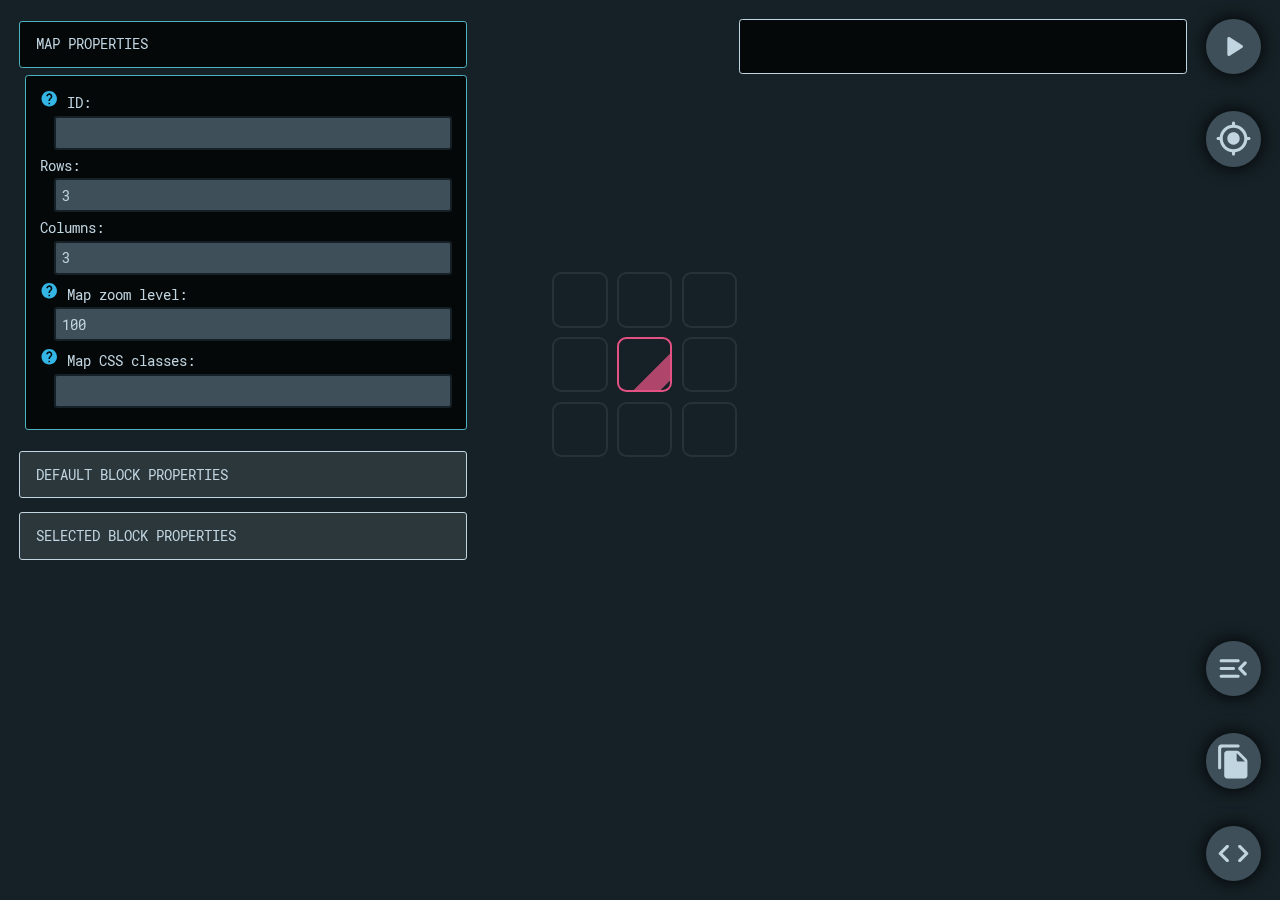
==== commit 7a34083c: "html element name changes" ====
--- a/docs/index.html
+++ b/docs/index.html
@@ -112,18 +112,18 @@
 		<div id="init-lacking">Your browser lacks required capabilities. Please upgrade it or switch to another to continue.</div>
 		<div id="init-loading"><div>Loading&hellip;</div></div>
 	</div>
-	<!-- UUID://EDF3A04F-1DC6-4688-8F8E-85ADBF91C240// --><tw-storydata name="Blocky Maps" startnode="7" creator="Tweego" creator-version="2.1.0+9ea2fab" ifid="EDF3A04F-1DC6-4688-8F8E-85ADBF91C240" zoom="1" format="SugarCube" format-version="2.30.0" options="" hidden><style role="stylesheet" id="twine-user-stylesheet" type="text/twine-css">#loading-cover{position:fixed;z-index:10000;top:0;left:0;right:0;bottom:0;background-color:#152126;pointer-events:none;opacity:0;transition:all .1s ease}#loading-cover.closed{opacity:1}#map-container{position:fixed;z-index:1000;top:0;left:0;right:0;bottom:0;font-size:calc(14px + (20 - 14) * ((100vw - 300px)/ (1600 - 300)));line-height:calc(1.3em + (2 - 1.5) * ((100vw - 300px)/ (1600 - 300)));-webkit-transform-origin:50% 40%;transform-origin:50% 40%;transition:-webkit-transform .1s ease;transition:transform .1s ease;transition:transform .1s ease, -webkit-transform .1s ease;pointer-events:none}#map-container *,#map-container ::after,#map-container ::before{box-sizing:border-box}#map{position:fixed;z-index:1200;width:auto;height:auto;line-height:0;padding:.5em;transition:all .1s ease}#map .map-cell{position:relative;display:inline-block;width:3em;height:3em;margin:.25em;border:.15em solid #263238;border-radius:.5em;transition:border-color 1s ease}#map .map-cell .content{position:absolute;display:inline-block;top:-.15em;left:-.15em;width:3em;height:3em;padding:.25em}#map .map-cell .content .material-icons{font-size:2.5em}#map .map-cell.wall{border-color:#3e4f59}#map .map-cell.player{position:relative;z-index:100;border-color:#e35183;transition:border-color 0s;overflow:hidden}#map .map-cell.player::after,#map .map-cell.player::before{content:"";position:absolute;top:.75em;width:6em;height:1em;border-radius:0;background-color:#e35183;opacity:.5;-webkit-transform:rotate(-45deg);transform:rotate(-45deg);-webkit-animation:shine 1s ease infinite;animation:shine 1s ease infinite}#map .map-cell.player::after{-webkit-animation:shine 2s ease infinite;animation:shine 2s ease infinite}#map .map-cell.invisible{border-color:transparent;background:0 0}@-webkit-keyframes shine{0%{left:-5.5em}50%{left:2.5em}100%{left:2.5em}}@keyframes shine{0%{left:-5.5em}50%{left:2.5em}100%{left:2.5em}}#map-ui{position:fixed;z-index:2000;pointer-events:none;font-size:calc(14px + (20 - 14) * ((100vw - 300px)/ (1600 - 300)));line-height:calc(1.3em + (2 - 1.5) * ((100vw - 300px)/ (1600 - 300)))}#map-ui #acts{position:fixed;z-index:2200;overflow-y:auto;bottom:2em;right:2em;width:calc(40% - 2em);min-height:2em;max-height:calc(100% - 4em);padding:.5em}#map-ui #acts a{display:block;pointer-events:all;width:100%;margin:.25em 0}#map-ui #name{position:fixed;z-index:2200;top:2em;left:2em;width:30%;height:5em;padding:.25em;border-left:.15em solid #c1d5e0;background-color:rgba(0,0,0,.5)}#map-ui #name .content{font-style:italic;font-weight:700}#map-ui #desc{position:fixed;z-index:2200;top:8em;left:2em;width:30%;bottom:2em;padding:.25em;border-left:.15em solid #c1d5e0;background-color:rgba(0,0,0,.5)}#map-ui #pos{position:fixed;z-index:2200;top:2em;left:calc(30% + 3em);padding:.25em;background-color:rgba(0,0,0,.5)}.CodeMirror{font-family:monospace;height:300px;color:#000;direction:ltr}.CodeMirror-lines{padding:4px 0}.CodeMirror pre.CodeMirror-line,.CodeMirror pre.CodeMirror-line-like{padding:0 4px}.CodeMirror-gutter-filler,.CodeMirror-scrollbar-filler{background-color:#fff}.CodeMirror-gutters{border-right:1px solid #ddd;background-color:#f7f7f7;white-space:nowrap}.CodeMirror-linenumber{padding:0 3px 0 5px;min-width:20px;text-align:right;color:#999;white-space:nowrap}.CodeMirror-guttermarker{color:#000}.CodeMirror-guttermarker-subtle{color:#999}.CodeMirror-cursor{border-left:1px solid #000;border-right:none;width:0}.CodeMirror div.CodeMirror-secondarycursor{border-left:1px solid silver}.cm-fat-cursor .CodeMirror-cursor{width:auto;border:0!important;background:#7e7}.cm-fat-cursor div.CodeMirror-cursors{z-index:1}.cm-fat-cursor-mark{background-color:rgba(20,255,20,.5);-webkit-animation:blink 1.06s steps(1) infinite;animation:blink 1.06s steps(1) infinite}.cm-animate-fat-cursor{width:auto;border:0;-webkit-animation:blink 1.06s steps(1) infinite;animation:blink 1.06s steps(1) infinite;background-color:#7e7}@-webkit-keyframes blink{50%{background-color:transparent}}@keyframes blink{50%{background-color:transparent}}.cm-tab{display:inline-block;text-decoration:inherit}.CodeMirror-rulers{position:absolute;left:0;right:0;top:-50px;bottom:0;overflow:hidden}.CodeMirror-ruler{border-left:1px solid #ccc;top:0;bottom:0;position:absolute}.cm-s-default .cm-header{color:#00f}.cm-s-default .cm-quote{color:#090}.cm-negative{color:#d44}.cm-positive{color:#292}.cm-header,.cm-strong{font-weight:700}.cm-em{font-style:italic}.cm-link{text-decoration:underline}.cm-strikethrough{text-decoration:line-through}.cm-s-default .cm-keyword{color:#708}.cm-s-default .cm-atom{color:#219}.cm-s-default .cm-number{color:#164}.cm-s-default .cm-def{color:#00f}.cm-s-default .cm-variable-2{color:#05a}.cm-s-default .cm-type,.cm-s-default .cm-variable-3{color:#085}.cm-s-default .cm-comment{color:#a50}.cm-s-default .cm-string{color:#a11}.cm-s-default .cm-string-2{color:#f50}.cm-s-default .cm-meta{color:#555}.cm-s-default .cm-qualifier{color:#555}.cm-s-default .cm-builtin{color:#30a}.cm-s-default .cm-bracket{color:#997}.cm-s-default .cm-tag{color:#170}.cm-s-default .cm-attribute{color:#00c}.cm-s-default .cm-hr{color:#999}.cm-s-default .cm-link{color:#00c}.cm-s-default .cm-error{color:red}.cm-invalidchar{color:red}.CodeMirror-composing{border-bottom:1px dotted}div.CodeMirror span.CodeMirror-matchingbracket{color:#0b0}div.CodeMirror span.CodeMirror-nonmatchingbracket{color:#a22}.CodeMirror-matchingtag{background:rgba(255,150,0,.3)}.CodeMirror-activeline-background{background:#e8f2ff}.CodeMirror{position:relative;overflow:hidden;background:#fff}.CodeMirror-scroll{overflow:scroll!important;margin-bottom:-30px;margin-right:-30px;padding-bottom:30px;height:100%;outline:0;position:relative}.CodeMirror-sizer{position:relative;border-right:30px solid transparent}.CodeMirror-gutter-filler,.CodeMirror-hscrollbar,.CodeMirror-scrollbar-filler,.CodeMirror-vscrollbar{position:absolute;z-index:6;display:none}.CodeMirror-vscrollbar{right:0;top:0;overflow-x:hidden;overflow-y:scroll}.CodeMirror-hscrollbar{bottom:0;left:0;overflow-y:hidden;overflow-x:scroll}.CodeMirror-scrollbar-filler{right:0;bottom:0}.CodeMirror-gutter-filler{left:0;bottom:0}.CodeMirror-gutters{position:absolute;left:0;top:0;min-height:100%;z-index:3}.CodeMirror-gutter{white-space:normal;height:100%;display:inline-block;vertical-align:top;margin-bottom:-30px}.CodeMirror-gutter-wrapper{position:absolute;z-index:4;background:0 0!important;border:none!important}.CodeMirror-gutter-background{position:absolute;top:0;bottom:0;z-index:4}.CodeMirror-gutter-elt{position:absolute;cursor:default;z-index:4}.CodeMirror-gutter-wrapper ::-moz-selection{background-color:transparent}.CodeMirror-gutter-wrapper ::selection{background-color:transparent}.CodeMirror-gutter-wrapper ::-moz-selection{background-color:transparent}.CodeMirror-lines{cursor:text;min-height:1px}.CodeMirror pre.CodeMirror-line,.CodeMirror pre.CodeMirror-line-like{border-radius:0;border-width:0;background:0 0;font-family:inherit;font-size:inherit;margin:0;white-space:pre;word-wrap:normal;line-height:inherit;color:inherit;z-index:2;position:relative;overflow:visible;-webkit-tap-highlight-color:transparent;-webkit-font-variant-ligatures:contextual;font-variant-ligatures:contextual}.CodeMirror-wrap pre.CodeMirror-line,.CodeMirror-wrap pre.CodeMirror-line-like{word-wrap:break-word;white-space:pre-wrap;word-break:normal}.CodeMirror-linebackground{position:absolute;left:0;right:0;top:0;bottom:0;z-index:0}.CodeMirror-linewidget{position:relative;z-index:2;padding:.1px}.CodeMirror-rtl pre{direction:rtl}.CodeMirror-code{outline:0}.CodeMirror-gutter,.CodeMirror-gutters,.CodeMirror-linenumber,.CodeMirror-scroll,.CodeMirror-sizer{box-sizing:content-box}.CodeMirror-measure{position:absolute;width:100%;height:0;overflow:hidden;visibility:hidden}.CodeMirror-cursor{position:absolute;pointer-events:none}.CodeMirror-measure pre{position:static}div.CodeMirror-cursors{visibility:hidden;position:relative;z-index:3}div.CodeMirror-dragcursors{visibility:visible}.CodeMirror-focused div.CodeMirror-cursors{visibility:visible}.CodeMirror-selected{background:#d9d9d9}.CodeMirror-focused .CodeMirror-selected{background:#d7d4f0}.CodeMirror-crosshair{cursor:crosshair}.CodeMirror-line::-moz-selection,.CodeMirror-line>span::-moz-selection,.CodeMirror-line>span>span::-moz-selection{background:#d7d4f0}.CodeMirror-line::selection,.CodeMirror-line>span::selection,.CodeMirror-line>span>span::selection{background:#d7d4f0}.CodeMirror-line::-moz-selection,.CodeMirror-line>span::-moz-selection,.CodeMirror-line>span>span::-moz-selection{background:#d7d4f0}.cm-searching{background-color:#ffa;background-color:rgba(255,255,0,.4)}.cm-force-border{padding-right:.1px}@media print{.CodeMirror div.CodeMirror-cursors{visibility:hidden}}.cm-tab-wrap-hack:after{content:''}span.CodeMirror-selectedtext{background:0 0}#map.cusMap01 .map-cell{border-color:rgba(245,245,245,.25);border-radius:.25em;margin:.125em}#map.cusMap01 .map-cell.tiled{background-color:var(--back)}#map.cusMap01 .map-cell.exit{background:0 0}#map.cusMap01 .map-cell.player{border-color:#6495ed}#map.cusMap01 .map-cell.player::after,#map.cusMap01 .map-cell.player::before{background-color:rgba(100,149,237,.5)}#map.cusMap01 .map-cell.invisible{border-color:transparent;background:0 0}@font-face{font-family:"Roboto Mono";src:url(media/fonts/roboto-mono/regular.ttf);font-weight:400}:root{--primary-shallow:#78002e;--primary:#ad1457;--primary-deep:#e35183;--secondary-shallow:#005662;--secondary:#00838f;--secondary-deep:#4fb3bf;--back-shallow:#152126;--back:#263238;--back-deep:#3e4f59;--shadow:#090b0d;--shadow-deep:#020203;--danger:#ff4444;--dangerDark:#cc0000;--warning:#ffbb33;--warningDark:#ff8800;--success:#00c851;--successDark:#007e33;--info:#33b5e5;--infoDark:#0099cc;--font-shallow:#000a12;--font-deep:#c1d5e0;--body-font:"Roboto Mono",monospace;font-size:calc(14px + (20 - 14) * ((100vw - 300px)/ (1600 - 300)));line-height:calc(1.3em + (2 - 1.5) * ((100vw - 300px)/ (1600 - 300)));--rounded:0.175rem}#editor-map-container{position:fixed;z-index:2800;top:0;left:0;right:0;bottom:0}#editor-map-container.drag-true{cursor:-webkit-grab;cursor:grab}#editor-map-container.drag-true:active{cursor:-webkit-grabbing;cursor:grabbing}#editor-map-container #map-container{position:absolute}#editor-map-container #map-container #map{pointer-events:all}#editor-map-container #map-container #map .map-cell.editing,#editor-map-container #map-container #map .map-cell:hover{cursor:pointer;outline:.15em solid var(--secondary-deep);outline-offset:.1em}#map-editor-link{position:fixed;z-index:5000;top:0;right:0}#play-map{position:fixed;z-index:5000;top:0;right:0}#re-center-map{position:fixed;z-index:5000;top:5em;right:0}#menu-link{position:fixed;z-index:5000;right:0;bottom:10em}#c-clipboard{position:fixed;z-index:5000;right:0;bottom:5em}#edit-map{position:fixed;z-index:5000;right:0;bottom:0}#json-editor{position:fixed;z-index:3000;top:1em;left:1em;width:calc(100% - 6em);bottom:1em;pointer-events:all;transition:all .1s ease}#json-editor #editor-scrim{position:fixed;z-index:-1000;top:0;left:0;right:0;bottom:0;background-color:rgba(0,0,0,.5);transition:all .1s ease}#json-editor.closed{margin-left:100%}#json-editor.closed #editor-scrim{opacity:0;pointer-events:none}#json-editor #cm-json-editor{height:100%;width:100%}#json-editor #cm-json-editor .CodeMirror{color:var(--font-deep);font-size:.75em;overflow-y:auto;height:100%;background-color:rgba(0,0,0,.75);border:1px solid var(--secondary)}#json-editor #cm-json-editor .CodeMirror:focus,#json-editor #cm-json-editor .CodeMirror:hover{border-color:var(--secondary-deep)}#current-edit-array{position:fixed;z-index:3000;top:1em;right:5em;width:35%;min-height:3em;padding:.5em;background-color:rgba(0,0,0,.75);border:1px solid var(--font-deep)}#current-edit-array .content{-webkit-user-select:all;-moz-user-select:all;-ms-user-select:all;user-select:all;font-size:.75em}#object-editor{position:fixed;z-index:3000;top:1em;left:1em;width:35%;bottom:1em;pointer-events:none;transition:all .1s ease}#object-editor.closed{margin-left:100%}#object-editor .ui-accordion-header,#object-editor .ui-accordion-header-collapsed{font-family:var(--body-font);color:var(--font-deep);background-color:rgba(255,255,255,.1);border:1px solid var(--font-deep);margin-bottom:1em;pointer-events:all;font-size:.75em;text-transform:uppercase;padding:1em 0}#object-editor .ui-accordion-header-collapsed:hover,#object-editor .ui-accordion-header:hover{border-color:var(--secondary)}#object-editor .ui-accordion-header-active{background-color:rgba(0,0,0,.75);border-color:var(--secondary-deep)}#object-editor .ui-accordion-content{font-family:var(--body-font);background-color:rgba(0,0,0,.75);color:var(--font-deep);border:1px solid var(--secondary-deep);margin-top:-.5em;margin-left:.5em;margin-bottom:1.5em;max-height:calc(100% - 13em);overflow-y:auto}#object-editor div{font-size:.75em;pointer-events:all;padding:1em}#object-editor div input,#object-editor div textarea{display:block;margin-top:.25em;margin-left:1em;margin-bottom:.5em;min-width:calc(100% - 1em);max-width:calc(100% - 1em);font-family:var(--body-font);border:.15rem solid var(--back-shallow);background-color:var(--back-deep);color:var(--font-deep)}#object-editor div input:hover,#object-editor div textarea:hover{background-color:var(--back-shallow);border-color:var(--secondary-deep)}#object-editor div input:active,#object-editor div input:focus,#object-editor div textarea:active,#object-editor div textarea:focus{border-color:var(--back-deep);background-color:var(--back-shallow)}#object-editor div textarea{min-height:10em}@font-face{font-family:NotoEmoji;src:url(media/fonts/NotoEmoji-regular.ttf)}.emoji{font-family:NotoEmoji;font-weight:400;font-style:normal;font-size:2rem;line-height:1;letter-spacing:normal;text-transform:none;display:inline-block;white-space:nowrap;word-wrap:normal;direction:ltr;-webkit-font-feature-settings:'liga';-webkit-font-smoothing:antialiased;vertical-align:middle}input.macro-textbox{display:block;border:.15rem solid var(--back-shallow);background-color:var(--back-deep);color:var(--font-deep)}input.macro-textbox:hover{background-color:var(--back-shallow);border-color:var(--secondary-deep)}input.macro-textbox:active,input.macro-textbox:focus{border-color:var(--back-deep);background-color:var(--back-shallow)}/*! jQuery UI - v1.12.1 - 2020-03-09
+	<!-- UUID://EDF3A04F-1DC6-4688-8F8E-85ADBF91C240// --><tw-storydata name="Blocky Maps" startnode="7" creator="Tweego" creator-version="2.1.0+9ea2fab" ifid="EDF3A04F-1DC6-4688-8F8E-85ADBF91C240" zoom="1" format="SugarCube" format-version="2.30.0" options="" hidden><style role="stylesheet" id="twine-user-stylesheet" type="text/twine-css">#loading-cover{position:fixed;z-index:10000;top:0;left:0;right:0;bottom:0;background-color:#152126;pointer-events:none;opacity:0;transition:all .1s ease}#loading-cover.closed{opacity:1}#map-container{position:fixed;z-index:1000;top:0;left:0;right:0;bottom:0;font-size:calc(14px + (20 - 14) * ((100vw - 300px)/ (1600 - 300)));line-height:calc(1.3em + (2 - 1.5) * ((100vw - 300px)/ (1600 - 300)));-webkit-transform-origin:50% 40%;transform-origin:50% 40%;transition:-webkit-transform .1s ease;transition:transform .1s ease;transition:transform .1s ease, -webkit-transform .1s ease;pointer-events:none}#map-container *,#map-container ::after,#map-container ::before{box-sizing:border-box}#map{position:fixed;z-index:1200;width:auto;height:auto;line-height:0;padding:.5em;transition:all .1s ease}#map .map-cell{position:relative;display:inline-block;width:3em;height:3em;margin:.25em;border:.15em solid #263238;border-radius:.5em;transition:border-color 1s ease}#map .map-cell .content{position:absolute;display:inline-block;top:-.15em;left:-.15em;width:inherit;height:inherit;padding:.25em}#map .map-cell .content .material-icons{font-size:2.5em}#map .map-cell.wall{border-color:#3e4f59}#map .map-cell.player{position:relative;z-index:100;border-color:#e35183;transition:border-color 0s;overflow:hidden}#map .map-cell.player::after,#map .map-cell.player::before{content:"";position:absolute;top:.75em;width:6em;height:1em;border-radius:0;background-color:#e35183;opacity:.5;-webkit-transform:rotate(-45deg);transform:rotate(-45deg);-webkit-animation:shine 1s ease infinite;animation:shine 1s ease infinite}#map .map-cell.player::after{-webkit-animation:shine 2s ease infinite;animation:shine 2s ease infinite}#map .map-cell.invisible{border-color:transparent;background:0 0}@-webkit-keyframes shine{0%{left:-5.5em}50%{left:2.5em}100%{left:2.5em}}@keyframes shine{0%{left:-5.5em}50%{left:2.5em}100%{left:2.5em}}#map-ui{position:fixed;z-index:2000;pointer-events:none;font-size:calc(14px + (20 - 14) * ((100vw - 300px)/ (1600 - 300)));line-height:calc(1.3em + (2 - 1.5) * ((100vw - 300px)/ (1600 - 300)))}#map-ui #cur-block-acts{position:fixed;z-index:2200;overflow-y:auto;bottom:2em;right:2em;width:calc(40% - 2em);min-height:2em;max-height:calc(100% - 4em);padding:.5em}#map-ui #cur-block-acts a{display:block;pointer-events:all;width:100%;margin:.25em 0}#map-ui #cur-block-name{position:fixed;z-index:2200;top:2em;left:2em;width:30%;height:5em;padding:.25em;border-left:.15em solid #c1d5e0;background-color:rgba(0,0,0,.5)}#map-ui #cur-block-name .content{font-style:italic;font-weight:700}#map-ui #cur-block-desc{position:fixed;z-index:2200;top:8em;left:2em;width:30%;bottom:2em;padding:.25em;border-left:.15em solid #c1d5e0;background-color:rgba(0,0,0,.5)}#map-ui #cur-block-pos{position:fixed;z-index:2200;top:2em;left:calc(30% + 3em);padding:.25em;background-color:rgba(0,0,0,.5)}.CodeMirror{font-family:monospace;height:300px;color:#000;direction:ltr}.CodeMirror-lines{padding:4px 0}.CodeMirror pre.CodeMirror-line,.CodeMirror pre.CodeMirror-line-like{padding:0 4px}.CodeMirror-gutter-filler,.CodeMirror-scrollbar-filler{background-color:#fff}.CodeMirror-gutters{border-right:1px solid #ddd;background-color:#f7f7f7;white-space:nowrap}.CodeMirror-linenumber{padding:0 3px 0 5px;min-width:20px;text-align:right;color:#999;white-space:nowrap}.CodeMirror-guttermarker{color:#000}.CodeMirror-guttermarker-subtle{color:#999}.CodeMirror-cursor{border-left:1px solid #000;border-right:none;width:0}.CodeMirror div.CodeMirror-secondarycursor{border-left:1px solid silver}.cm-fat-cursor .CodeMirror-cursor{width:auto;border:0!important;background:#7e7}.cm-fat-cursor div.CodeMirror-cursors{z-index:1}.cm-fat-cursor-mark{background-color:rgba(20,255,20,.5);-webkit-animation:blink 1.06s steps(1) infinite;animation:blink 1.06s steps(1) infinite}.cm-animate-fat-cursor{width:auto;border:0;-webkit-animation:blink 1.06s steps(1) infinite;animation:blink 1.06s steps(1) infinite;background-color:#7e7}@-webkit-keyframes blink{50%{background-color:transparent}}@keyframes blink{50%{background-color:transparent}}.cm-tab{display:inline-block;text-decoration:inherit}.CodeMirror-rulers{position:absolute;left:0;right:0;top:-50px;bottom:0;overflow:hidden}.CodeMirror-ruler{border-left:1px solid #ccc;top:0;bottom:0;position:absolute}.cm-s-default .cm-header{color:#00f}.cm-s-default .cm-quote{color:#090}.cm-negative{color:#d44}.cm-positive{color:#292}.cm-header,.cm-strong{font-weight:700}.cm-em{font-style:italic}.cm-link{text-decoration:underline}.cm-strikethrough{text-decoration:line-through}.cm-s-default .cm-keyword{color:#708}.cm-s-default .cm-atom{color:#219}.cm-s-default .cm-number{color:#164}.cm-s-default .cm-def{color:#00f}.cm-s-default .cm-variable-2{color:#05a}.cm-s-default .cm-type,.cm-s-default .cm-variable-3{color:#085}.cm-s-default .cm-comment{color:#a50}.cm-s-default .cm-string{color:#a11}.cm-s-default .cm-string-2{color:#f50}.cm-s-default .cm-meta{color:#555}.cm-s-default .cm-qualifier{color:#555}.cm-s-default .cm-builtin{color:#30a}.cm-s-default .cm-bracket{color:#997}.cm-s-default .cm-tag{color:#170}.cm-s-default .cm-attribute{color:#00c}.cm-s-default .cm-hr{color:#999}.cm-s-default .cm-link{color:#00c}.cm-s-default .cm-error{color:red}.cm-invalidchar{color:red}.CodeMirror-composing{border-bottom:1px dotted}div.CodeMirror span.CodeMirror-matchingbracket{color:#0b0}div.CodeMirror span.CodeMirror-nonmatchingbracket{color:#a22}.CodeMirror-matchingtag{background:rgba(255,150,0,.3)}.CodeMirror-activeline-background{background:#e8f2ff}.CodeMirror{position:relative;overflow:hidden;background:#fff}.CodeMirror-scroll{overflow:scroll!important;margin-bottom:-30px;margin-right:-30px;padding-bottom:30px;height:100%;outline:0;position:relative}.CodeMirror-sizer{position:relative;border-right:30px solid transparent}.CodeMirror-gutter-filler,.CodeMirror-hscrollbar,.CodeMirror-scrollbar-filler,.CodeMirror-vscrollbar{position:absolute;z-index:6;display:none}.CodeMirror-vscrollbar{right:0;top:0;overflow-x:hidden;overflow-y:scroll}.CodeMirror-hscrollbar{bottom:0;left:0;overflow-y:hidden;overflow-x:scroll}.CodeMirror-scrollbar-filler{right:0;bottom:0}.CodeMirror-gutter-filler{left:0;bottom:0}.CodeMirror-gutters{position:absolute;left:0;top:0;min-height:100%;z-index:3}.CodeMirror-gutter{white-space:normal;height:100%;display:inline-block;vertical-align:top;margin-bottom:-30px}.CodeMirror-gutter-wrapper{position:absolute;z-index:4;background:0 0!important;border:none!important}.CodeMirror-gutter-background{position:absolute;top:0;bottom:0;z-index:4}.CodeMirror-gutter-elt{position:absolute;cursor:default;z-index:4}.CodeMirror-gutter-wrapper ::-moz-selection{background-color:transparent}.CodeMirror-gutter-wrapper ::selection{background-color:transparent}.CodeMirror-gutter-wrapper ::-moz-selection{background-color:transparent}.CodeMirror-lines{cursor:text;min-height:1px}.CodeMirror pre.CodeMirror-line,.CodeMirror pre.CodeMirror-line-like{border-radius:0;border-width:0;background:0 0;font-family:inherit;font-size:inherit;margin:0;white-space:pre;word-wrap:normal;line-height:inherit;color:inherit;z-index:2;position:relative;overflow:visible;-webkit-tap-highlight-color:transparent;-webkit-font-variant-ligatures:contextual;font-variant-ligatures:contextual}.CodeMirror-wrap pre.CodeMirror-line,.CodeMirror-wrap pre.CodeMirror-line-like{word-wrap:break-word;white-space:pre-wrap;word-break:normal}.CodeMirror-linebackground{position:absolute;left:0;right:0;top:0;bottom:0;z-index:0}.CodeMirror-linewidget{position:relative;z-index:2;padding:.1px}.CodeMirror-rtl pre{direction:rtl}.CodeMirror-code{outline:0}.CodeMirror-gutter,.CodeMirror-gutters,.CodeMirror-linenumber,.CodeMirror-scroll,.CodeMirror-sizer{box-sizing:content-box}.CodeMirror-measure{position:absolute;width:100%;height:0;overflow:hidden;visibility:hidden}.CodeMirror-cursor{position:absolute;pointer-events:none}.CodeMirror-measure pre{position:static}div.CodeMirror-cursors{visibility:hidden;position:relative;z-index:3}div.CodeMirror-dragcursors{visibility:visible}.CodeMirror-focused div.CodeMirror-cursors{visibility:visible}.CodeMirror-selected{background:#d9d9d9}.CodeMirror-focused .CodeMirror-selected{background:#d7d4f0}.CodeMirror-crosshair{cursor:crosshair}.CodeMirror-line::-moz-selection,.CodeMirror-line>span::-moz-selection,.CodeMirror-line>span>span::-moz-selection{background:#d7d4f0}.CodeMirror-line::selection,.CodeMirror-line>span::selection,.CodeMirror-line>span>span::selection{background:#d7d4f0}.CodeMirror-line::-moz-selection,.CodeMirror-line>span::-moz-selection,.CodeMirror-line>span>span::-moz-selection{background:#d7d4f0}.cm-searching{background-color:#ffa;background-color:rgba(255,255,0,.4)}.cm-force-border{padding-right:.1px}@media print{.CodeMirror div.CodeMirror-cursors{visibility:hidden}}.cm-tab-wrap-hack:after{content:''}span.CodeMirror-selectedtext{background:0 0}#map.cusMap01 .map-cell{border-color:rgba(245,245,245,.25);border-radius:.25em;margin:.125em}#map.cusMap01 .map-cell.tiled{background-color:var(--back)}#map.cusMap01 .map-cell.exit{background:0 0}#map.cusMap01 .map-cell.player{border-color:#6495ed}#map.cusMap01 .map-cell.player::after,#map.cusMap01 .map-cell.player::before{background-color:rgba(100,149,237,.5)}#map.cusMap01 .map-cell.invisible{border-color:transparent;background:0 0}@font-face{font-family:"Roboto Mono";src:url(media/fonts/roboto-mono/regular.ttf);font-weight:400}:root{--primary-shallow:#78002e;--primary:#ad1457;--primary-deep:#e35183;--secondary-shallow:#005662;--secondary:#00838f;--secondary-deep:#4fb3bf;--back-shallow:#152126;--back:#263238;--back-deep:#3e4f59;--shadow:#090b0d;--shadow-deep:#020203;--danger:#ff4444;--dangerDark:#cc0000;--warning:#ffbb33;--warningDark:#ff8800;--success:#00c851;--successDark:#007e33;--info:#33b5e5;--infoDark:#0099cc;--font-shallow:#000a12;--font-deep:#c1d5e0;--body-font:"Roboto Mono",monospace;font-size:calc(14px + (20 - 14) * ((100vw - 300px)/ (1600 - 300)));line-height:calc(1.3em + (2 - 1.5) * ((100vw - 300px)/ (1600 - 300)));--rounded:0.175rem}#editor-map-container{position:fixed;z-index:2800;top:0;left:0;right:0;bottom:0}#editor-map-container.drag-true{cursor:-webkit-grab;cursor:grab}#editor-map-container.drag-true:active{cursor:-webkit-grabbing;cursor:grabbing}#editor-map-container #map-container{position:absolute}#editor-map-container #map-container #map{pointer-events:all}#editor-map-container #map-container #map .map-cell.editing,#editor-map-container #map-container #map .map-cell:hover{cursor:pointer;outline:.15em solid var(--secondary-deep);outline-offset:.1em}#map-editor-link{position:fixed;z-index:5000;top:0;right:0}#play-map{position:fixed;z-index:5000;top:0;right:0}#re-center-map{position:fixed;z-index:5000;top:5em;right:0}#menu-link{position:fixed;z-index:5000;right:0;bottom:10em}#c-clipboard{position:fixed;z-index:5000;right:0;bottom:5em}#edit-map{position:fixed;z-index:5000;right:0;bottom:0}#json-editor{position:fixed;z-index:3000;top:1em;left:1em;width:calc(100% - 6em);bottom:1em;pointer-events:all;transition:all .1s ease}#json-editor #editor-scrim{position:fixed;z-index:-1000;top:0;left:0;right:0;bottom:0;background-color:rgba(0,0,0,.5);transition:all .1s ease}#json-editor.closed{margin-left:100%}#json-editor.closed #editor-scrim{opacity:0;pointer-events:none}#json-editor #cm-json-editor{height:100%;width:100%}#json-editor #cm-json-editor .CodeMirror{color:var(--font-deep);font-size:.75em;overflow-y:auto;height:100%;background-color:rgba(0,0,0,.75);border:1px solid var(--secondary)}#json-editor #cm-json-editor .CodeMirror:focus,#json-editor #cm-json-editor .CodeMirror:hover{border-color:var(--secondary-deep)}#current-edit-array{position:fixed;z-index:3000;top:1em;right:5em;width:35%;min-height:3em;padding:.5em;background-color:rgba(0,0,0,.75);border:1px solid var(--font-deep)}#current-edit-array .content{-webkit-user-select:all;-moz-user-select:all;-ms-user-select:all;user-select:all;font-size:.75em}#object-editor{position:fixed;z-index:3000;top:1em;left:1em;width:35%;bottom:1em;pointer-events:none;transition:all .1s ease}#object-editor.closed{margin-left:100%}#object-editor .ui-accordion-header,#object-editor .ui-accordion-header-collapsed{font-family:var(--body-font);color:var(--font-deep);background-color:rgba(255,255,255,.1);border:1px solid var(--font-deep);margin-bottom:1em;pointer-events:all;font-size:.75em;text-transform:uppercase;padding:1em 0}#object-editor .ui-accordion-header-collapsed:hover,#object-editor .ui-accordion-header:hover{border-color:var(--secondary)}#object-editor .ui-accordion-header-active{background-color:rgba(0,0,0,.75);border-color:var(--secondary-deep)}#object-editor .ui-accordion-content{font-family:var(--body-font);background-color:rgba(0,0,0,.75);color:var(--font-deep);border:1px solid var(--secondary-deep);margin-top:-.5em;margin-left:.5em;margin-bottom:1.5em;max-height:calc(100% - 13em);overflow-y:auto}#object-editor div{font-size:.75em;pointer-events:all;padding:1em}#object-editor div input,#object-editor div textarea{display:block;margin-top:.25em;margin-left:1em;margin-bottom:.5em;min-width:calc(100% - 1em);max-width:calc(100% - 1em);font-family:var(--body-font);border:.15rem solid var(--back-shallow);background-color:var(--back-deep);color:var(--font-deep)}#object-editor div input:hover,#object-editor div textarea:hover{background-color:var(--back-shallow);border-color:var(--secondary-deep)}#object-editor div input:active,#object-editor div input:focus,#object-editor div textarea:active,#object-editor div textarea:focus{border-color:var(--back-deep);background-color:var(--back-shallow)}#object-editor div textarea{min-height:10em}.ttips.danger{color:var(--danger)}.ttips.warn{color:var(--warning)}.ttips.info{color:var(--info)}.ttips.success{color:var(--success)}@font-face{font-family:NotoEmoji;src:url(media/fonts/NotoEmoji-regular.ttf)}.emoji{font-family:NotoEmoji;font-weight:400;font-style:normal;font-size:2rem;line-height:1;letter-spacing:normal;text-transform:none;display:inline-block;white-space:nowrap;word-wrap:normal;direction:ltr;-webkit-font-feature-settings:'liga';-webkit-font-smoothing:antialiased;vertical-align:middle}input.macro-textbox{display:block;border:.15rem solid var(--back-shallow);background-color:var(--back-deep);color:var(--font-deep)}input.macro-textbox:hover{background-color:var(--back-shallow);border-color:var(--secondary-deep)}input.macro-textbox:active,input.macro-textbox:focus{border-color:var(--back-deep);background-color:var(--back-shallow)}/*! jQuery UI - v1.12.1 - 2020-03-09
 * http://jqueryui.com
 * Includes: draggable.css, core.css, accordion.css, theme.css
 * To view and modify this theme, visit http://jqueryui.com/themeroller/?scope=&folderName=base&cornerRadiusShadow=8px&offsetLeftShadow=0px&offsetTopShadow=0px&thicknessShadow=5px&opacityShadow=30&bgImgOpacityShadow=0&bgTextureShadow=flat&bgColorShadow=666666&opacityOverlay=30&bgImgOpacityOverlay=0&bgTextureOverlay=flat&bgColorOverlay=aaaaaa&iconColorError=cc0000&fcError=5f3f3f&borderColorError=f1a899&bgTextureError=flat&bgColorError=fddfdf&iconColorHighlight=777620&fcHighlight=777620&borderColorHighlight=dad55e&bgTextureHighlight=flat&bgColorHighlight=fffa90&iconColorActive=ffffff&fcActive=ffffff&borderColorActive=003eff&bgTextureActive=flat&bgColorActive=007fff&iconColorHover=555555&fcHover=2b2b2b&borderColorHover=cccccc&bgTextureHover=flat&bgColorHover=ededed&iconColorDefault=777777&fcDefault=454545&borderColorDefault=c5c5c5&bgTextureDefault=flat&bgColorDefault=f6f6f6&iconColorContent=444444&fcContent=333333&borderColorContent=dddddd&bgTextureContent=flat&bgColorContent=ffffff&iconColorHeader=444444&fcHeader=333333&borderColorHeader=dddddd&bgTextureHeader=flat&bgColorHeader=e9e9e9&cornerRadius=3px&fwDefault=normal&fsDefault=1em&ffDefault=Arial%2CHelvetica%2Csans-serif
-* Copyright jQuery Foundation and other contributors; Licensed MIT */.ui-draggable-handle{touch-action:none}.ui-helper-hidden{display:none}.ui-helper-hidden-accessible{border:0;clip:rect(0 0 0 0);height:1px;margin:-1px;overflow:hidden;padding:0;position:absolute;width:1px}.ui-helper-reset{margin:0;padding:0;border:0;outline:0;line-height:1.3;text-decoration:none;font-size:100%;list-style:none}.ui-helper-clearfix:after,.ui-helper-clearfix:before{content:"";display:table;border-collapse:collapse}.ui-helper-clearfix:after{clear:both}.ui-helper-zfix{width:100%;height:100%;top:0;left:0;position:absolute;opacity:0;filter:Alpha(Opacity=0)}.ui-front{z-index:100}.ui-state-disabled{cursor:default!important;pointer-events:none}.ui-icon{display:inline-block;vertical-align:middle;margin-top:-.25em;position:relative;text-indent:-99999px;overflow:hidden;background-repeat:no-repeat}.ui-widget-icon-block{left:50%;margin-left:-8px;display:block}.ui-widget-overlay{position:fixed;top:0;left:0;width:100%;height:100%}.ui-accordion .ui-accordion-header{display:block;cursor:pointer;position:relative;margin:2px 0 0 0;padding:.5em .5em .5em .7em;font-size:100%}.ui-accordion .ui-accordion-content{padding:1em 2.2em;border-top:0;overflow:auto}.ui-widget{font-family:Arial,Helvetica,sans-serif;font-size:1em}.ui-widget .ui-widget{font-size:1em}.ui-widget button,.ui-widget input,.ui-widget select,.ui-widget textarea{font-family:Arial,Helvetica,sans-serif;font-size:1em}.ui-widget.ui-widget-content{border:1px solid #c5c5c5}.ui-widget-content{border:1px solid #ddd;background:#fff;color:#333}.ui-widget-content a{color:#333}.ui-widget-header{border:1px solid #ddd;background:#e9e9e9;color:#333;font-weight:700}.ui-widget-header a{color:#333}.ui-button,.ui-state-default,.ui-widget-content .ui-state-default,.ui-widget-header .ui-state-default,html .ui-button.ui-state-disabled:active,html .ui-button.ui-state-disabled:hover{border:1px solid #c5c5c5;background:#f6f6f6;font-weight:400;color:#454545}.ui-button,.ui-state-default a,.ui-state-default a:link,.ui-state-default a:visited,a.ui-button,a:link.ui-button,a:visited.ui-button{color:#454545;text-decoration:none}.ui-button:focus,.ui-button:hover,.ui-state-focus,.ui-state-hover,.ui-widget-content .ui-state-focus,.ui-widget-content .ui-state-hover,.ui-widget-header .ui-state-focus,.ui-widget-header .ui-state-hover{border:1px solid #ccc;background:#ededed;font-weight:400;color:#2b2b2b}.ui-state-focus a,.ui-state-focus a:hover,.ui-state-focus a:link,.ui-state-focus a:visited,.ui-state-hover a,.ui-state-hover a:hover,.ui-state-hover a:link,.ui-state-hover a:visited,a.ui-button:focus,a.ui-button:hover{color:#2b2b2b;text-decoration:none}.ui-visual-focus{box-shadow:0 0 3px 1px #5e9ed6}.ui-button.ui-state-active:hover,.ui-button:active,.ui-state-active,.ui-widget-content .ui-state-active,.ui-widget-header .ui-state-active,a.ui-button:active{border:1px solid #003eff;background:#007fff;font-weight:400;color:#fff}.ui-icon-background,.ui-state-active .ui-icon-background{border:#003eff;background-color:#fff}.ui-state-active a,.ui-state-active a:link,.ui-state-active a:visited{color:#fff;text-decoration:none}.ui-state-highlight,.ui-widget-content .ui-state-highlight,.ui-widget-header .ui-state-highlight{border:1px solid #dad55e;background:#fffa90;color:#777620}.ui-state-checked{border:1px solid #dad55e;background:#fffa90}.ui-state-highlight a,.ui-widget-content .ui-state-highlight a,.ui-widget-header .ui-state-highlight a{color:#777620}.ui-state-error,.ui-widget-content .ui-state-error,.ui-widget-header .ui-state-error{border:1px solid #f1a899;background:#fddfdf;color:#5f3f3f}.ui-state-error a,.ui-widget-content .ui-state-error a,.ui-widget-header .ui-state-error a{color:#5f3f3f}.ui-state-error-text,.ui-widget-content .ui-state-error-text,.ui-widget-header .ui-state-error-text{color:#5f3f3f}.ui-priority-primary,.ui-widget-content .ui-priority-primary,.ui-widget-header .ui-priority-primary{font-weight:700}.ui-priority-secondary,.ui-widget-content .ui-priority-secondary,.ui-widget-header .ui-priority-secondary{opacity:.7;filter:Alpha(Opacity=70);font-weight:400}.ui-state-disabled,.ui-widget-content .ui-state-disabled,.ui-widget-header .ui-state-disabled{opacity:.35;filter:Alpha(Opacity=35);background-image:none}.ui-state-disabled .ui-icon{filter:Alpha(Opacity=35)}.ui-icon{width:16px;height:16px}.ui-icon,.ui-widget-content .ui-icon{background-image:url(images/ui-icons_444444_256x240.png)}.ui-widget-header .ui-icon{background-image:url(images/ui-icons_444444_256x240.png)}.ui-button:focus .ui-icon,.ui-button:hover .ui-icon,.ui-state-focus .ui-icon,.ui-state-hover .ui-icon{background-image:url(images/ui-icons_555555_256x240.png)}.ui-button:active .ui-icon,.ui-state-active .ui-icon{background-image:url(images/ui-icons_ffffff_256x240.png)}.ui-button .ui-state-highlight.ui-icon,.ui-state-highlight .ui-icon{background-image:url(images/ui-icons_777620_256x240.png)}.ui-state-error .ui-icon,.ui-state-error-text .ui-icon{background-image:url(images/ui-icons_cc0000_256x240.png)}.ui-button .ui-icon{background-image:url(images/ui-icons_777777_256x240.png)}.ui-icon-blank{background-position:16px 16px}.ui-icon-caret-1-n{background-position:0 0}.ui-icon-caret-1-ne{background-position:-16px 0}.ui-icon-caret-1-e{background-position:-32px 0}.ui-icon-caret-1-se{background-position:-48px 0}.ui-icon-caret-1-s{background-position:-65px 0}.ui-icon-caret-1-sw{background-position:-80px 0}.ui-icon-caret-1-w{background-position:-96px 0}.ui-icon-caret-1-nw{background-position:-112px 0}.ui-icon-caret-2-n-s{background-position:-128px 0}.ui-icon-caret-2-e-w{background-position:-144px 0}.ui-icon-triangle-1-n{background-position:0 -16px}.ui-icon-triangle-1-ne{background-position:-16px -16px}.ui-icon-triangle-1-e{background-position:-32px -16px}.ui-icon-triangle-1-se{background-position:-48px -16px}.ui-icon-triangle-1-s{background-position:-65px -16px}.ui-icon-triangle-1-sw{background-position:-80px -16px}.ui-icon-triangle-1-w{background-position:-96px -16px}.ui-icon-triangle-1-nw{background-position:-112px -16px}.ui-icon-triangle-2-n-s{background-position:-128px -16px}.ui-icon-triangle-2-e-w{background-position:-144px -16px}.ui-icon-arrow-1-n{background-position:0 -32px}.ui-icon-arrow-1-ne{background-position:-16px -32px}.ui-icon-arrow-1-e{background-position:-32px -32px}.ui-icon-arrow-1-se{background-position:-48px -32px}.ui-icon-arrow-1-s{background-position:-65px -32px}.ui-icon-arrow-1-sw{background-position:-80px -32px}.ui-icon-arrow-1-w{background-position:-96px -32px}.ui-icon-arrow-1-nw{background-position:-112px -32px}.ui-icon-arrow-2-n-s{background-position:-128px -32px}.ui-icon-arrow-2-ne-sw{background-position:-144px -32px}.ui-icon-arrow-2-e-w{background-position:-160px -32px}.ui-icon-arrow-2-se-nw{background-position:-176px -32px}.ui-icon-arrowstop-1-n{background-position:-192px -32px}.ui-icon-arrowstop-1-e{background-position:-208px -32px}.ui-icon-arrowstop-1-s{background-position:-224px -32px}.ui-icon-arrowstop-1-w{background-position:-240px -32px}.ui-icon-arrowthick-1-n{background-position:1px -48px}.ui-icon-arrowthick-1-ne{background-position:-16px -48px}.ui-icon-arrowthick-1-e{background-position:-32px -48px}.ui-icon-arrowthick-1-se{background-position:-48px -48px}.ui-icon-arrowthick-1-s{background-position:-64px -48px}.ui-icon-arrowthick-1-sw{background-position:-80px -48px}.ui-icon-arrowthick-1-w{background-position:-96px -48px}.ui-icon-arrowthick-1-nw{background-position:-112px -48px}.ui-icon-arrowthick-2-n-s{background-position:-128px -48px}.ui-icon-arrowthick-2-ne-sw{background-position:-144px -48px}.ui-icon-arrowthick-2-e-w{background-position:-160px -48px}.ui-icon-arrowthick-2-se-nw{background-position:-176px -48px}.ui-icon-arrowthickstop-1-n{background-position:-192px -48px}.ui-icon-arrowthickstop-1-e{background-position:-208px -48px}.ui-icon-arrowthickstop-1-s{background-position:-224px -48px}.ui-icon-arrowthickstop-1-w{background-position:-240px -48px}.ui-icon-arrowreturnthick-1-w{background-position:0 -64px}.ui-icon-arrowreturnthick-1-n{background-position:-16px -64px}.ui-icon-arrowreturnthick-1-e{background-position:-32px -64px}.ui-icon-arrowreturnthick-1-s{background-position:-48px -64px}.ui-icon-arrowreturn-1-w{background-position:-64px -64px}.ui-icon-arrowreturn-1-n{background-position:-80px -64px}.ui-icon-arrowreturn-1-e{background-position:-96px -64px}.ui-icon-arrowreturn-1-s{background-position:-112px -64px}.ui-icon-arrowrefresh-1-w{background-position:-128px -64px}.ui-icon-arrowrefresh-1-n{background-position:-144px -64px}.ui-icon-arrowrefresh-1-e{background-position:-160px -64px}.ui-icon-arrowrefresh-1-s{background-position:-176px -64px}.ui-icon-arrow-4{background-position:0 -80px}.ui-icon-arrow-4-diag{background-position:-16px -80px}.ui-icon-extlink{background-position:-32px -80px}.ui-icon-newwin{background-position:-48px -80px}.ui-icon-refresh{background-position:-64px -80px}.ui-icon-shuffle{background-position:-80px -80px}.ui-icon-transfer-e-w{background-position:-96px -80px}.ui-icon-transferthick-e-w{background-position:-112px -80px}.ui-icon-folder-collapsed{background-position:0 -96px}.ui-icon-folder-open{background-position:-16px -96px}.ui-icon-document{background-position:-32px -96px}.ui-icon-document-b{background-position:-48px -96px}.ui-icon-note{background-position:-64px -96px}.ui-icon-mail-closed{background-position:-80px -96px}.ui-icon-mail-open{background-position:-96px -96px}.ui-icon-suitcase{background-position:-112px -96px}.ui-icon-comment{background-position:-128px -96px}.ui-icon-person{background-position:-144px -96px}.ui-icon-print{background-position:-160px -96px}.ui-icon-trash{background-position:-176px -96px}.ui-icon-locked{background-position:-192px -96px}.ui-icon-unlocked{background-position:-208px -96px}.ui-icon-bookmark{background-position:-224px -96px}.ui-icon-tag{background-position:-240px -96px}.ui-icon-home{background-position:0 -112px}.ui-icon-flag{background-position:-16px -112px}.ui-icon-calendar{background-position:-32px -112px}.ui-icon-cart{background-position:-48px -112px}.ui-icon-pencil{background-position:-64px -112px}.ui-icon-clock{background-position:-80px -112px}.ui-icon-disk{background-position:-96px -112px}.ui-icon-calculator{background-position:-112px -112px}.ui-icon-zoomin{background-position:-128px -112px}.ui-icon-zoomout{background-position:-144px -112px}.ui-icon-search{background-position:-160px -112px}.ui-icon-wrench{background-position:-176px -112px}.ui-icon-gear{background-position:-192px -112px}.ui-icon-heart{background-position:-208px -112px}.ui-icon-star{background-position:-224px -112px}.ui-icon-link{background-position:-240px -112px}.ui-icon-cancel{background-position:0 -128px}.ui-icon-plus{background-position:-16px -128px}.ui-icon-plusthick{background-position:-32px -128px}.ui-icon-minus{background-position:-48px -128px}.ui-icon-minusthick{background-position:-64px -128px}.ui-icon-close{background-position:-80px -128px}.ui-icon-closethick{background-position:-96px -128px}.ui-icon-key{background-position:-112px -128px}.ui-icon-lightbulb{background-position:-128px -128px}.ui-icon-scissors{background-position:-144px -128px}.ui-icon-clipboard{background-position:-160px -128px}.ui-icon-copy{background-position:-176px -128px}.ui-icon-contact{background-position:-192px -128px}.ui-icon-image{background-position:-208px -128px}.ui-icon-video{background-position:-224px -128px}.ui-icon-script{background-position:-240px -128px}.ui-icon-alert{background-position:0 -144px}.ui-icon-info{background-position:-16px -144px}.ui-icon-notice{background-position:-32px -144px}.ui-icon-help{background-position:-48px -144px}.ui-icon-check{background-position:-64px -144px}.ui-icon-bullet{background-position:-80px -144px}.ui-icon-radio-on{background-position:-96px -144px}.ui-icon-radio-off{background-position:-112px -144px}.ui-icon-pin-w{background-position:-128px -144px}.ui-icon-pin-s{background-position:-144px -144px}.ui-icon-play{background-position:0 -160px}.ui-icon-pause{background-position:-16px -160px}.ui-icon-seek-next{background-position:-32px -160px}.ui-icon-seek-prev{background-position:-48px -160px}.ui-icon-seek-end{background-position:-64px -160px}.ui-icon-seek-start{background-position:-80px -160px}.ui-icon-seek-first{background-position:-80px -160px}.ui-icon-stop{background-position:-96px -160px}.ui-icon-eject{background-position:-112px -160px}.ui-icon-volume-off{background-position:-128px -160px}.ui-icon-volume-on{background-position:-144px -160px}.ui-icon-power{background-position:0 -176px}.ui-icon-signal-diag{background-position:-16px -176px}.ui-icon-signal{background-position:-32px -176px}.ui-icon-battery-0{background-position:-48px -176px}.ui-icon-battery-1{background-position:-64px -176px}.ui-icon-battery-2{background-position:-80px -176px}.ui-icon-battery-3{background-position:-96px -176px}.ui-icon-circle-plus{background-position:0 -192px}.ui-icon-circle-minus{background-position:-16px -192px}.ui-icon-circle-close{background-position:-32px -192px}.ui-icon-circle-triangle-e{background-position:-48px -192px}.ui-icon-circle-triangle-s{background-position:-64px -192px}.ui-icon-circle-triangle-w{background-position:-80px -192px}.ui-icon-circle-triangle-n{background-position:-96px -192px}.ui-icon-circle-arrow-e{background-position:-112px -192px}.ui-icon-circle-arrow-s{background-position:-128px -192px}.ui-icon-circle-arrow-w{background-position:-144px -192px}.ui-icon-circle-arrow-n{background-position:-160px -192px}.ui-icon-circle-zoomin{background-position:-176px -192px}.ui-icon-circle-zoomout{background-position:-192px -192px}.ui-icon-circle-check{background-position:-208px -192px}.ui-icon-circlesmall-plus{background-position:0 -208px}.ui-icon-circlesmall-minus{background-position:-16px -208px}.ui-icon-circlesmall-close{background-position:-32px -208px}.ui-icon-squaresmall-plus{background-position:-48px -208px}.ui-icon-squaresmall-minus{background-position:-64px -208px}.ui-icon-squaresmall-close{background-position:-80px -208px}.ui-icon-grip-dotted-vertical{background-position:0 -224px}.ui-icon-grip-dotted-horizontal{background-position:-16px -224px}.ui-icon-grip-solid-vertical{background-position:-32px -224px}.ui-icon-grip-solid-horizontal{background-position:-48px -224px}.ui-icon-gripsmall-diagonal-se{background-position:-64px -224px}.ui-icon-grip-diagonal-se{background-position:-80px -224px}.ui-corner-all,.ui-corner-left,.ui-corner-tl,.ui-corner-top{border-top-left-radius:3px}.ui-corner-all,.ui-corner-right,.ui-corner-top,.ui-corner-tr{border-top-right-radius:3px}.ui-corner-all,.ui-corner-bl,.ui-corner-bottom,.ui-corner-left{border-bottom-left-radius:3px}.ui-corner-all,.ui-corner-bottom,.ui-corner-br,.ui-corner-right{border-bottom-right-radius:3px}.ui-widget-overlay{background:#aaa;opacity:.3;filter:Alpha(Opacity=30)}.ui-widget-shadow{box-shadow:0 0 5px #666}a,a:visited{display:inline-block;-webkit-user-select:none;-moz-user-select:none;-ms-user-select:none;user-select:none;line-height:2;color:var(--font-deep);background:var(--secondary-shallow);padding:.25rem 1rem;margin:1rem 0;box-shadow:1px 1px .25rem var(--shadow-deep);transition:all .1s ease-out}a:hover{text-decoration:none;color:var(--font-deep);position:relative;z-index:5;box-shadow:2px 2px .5rem var(--shadow-deep)}a:active{background-color:var(--secondary);background-image:none;transition:all .1s ease-out}.button-link a{text-align:center;width:100%}.button-link a,button{color:var(--font-deep);background-color:var(--back-shallow);border-color:transparent;transition:all .1s ease-out;box-shadow:none;margin:.125rem}.button-link a:hover,button:hover{background-color:var(--back);border-color:var(--font-deep)}button:disabled{background-color:var(--back);border-color:transparent}button:disabled:hover{border-color:transparent}.CodeMirror-lint-markers{width:16px}.CodeMirror-lint-tooltip{background-color:var(--back);border:.15em solid var(--font-deep);color:var(--font-deep);font-family:monospace;font-size:10pt;overflow:hidden;padding:2px 5px;position:fixed;white-space:pre;white-space:pre-wrap;z-index:7000;max-width:600px;opacity:0;transition:opacity .4s;-moz-transition:opacity .4s;-webkit-transition:opacity .4s;-o-transition:opacity .4s;-ms-transition:opacity .4s}.CodeMirror-lint-mark-error,.CodeMirror-lint-mark-warning{background-position:left bottom;background-repeat:repeat-x}.CodeMirror-lint-mark-error{background-image:url([data-uri])}.CodeMirror-lint-mark-warning{background-image:url([data-uri])}.CodeMirror-lint-marker-error,.CodeMirror-lint-marker-warning{background-position:center center;background-repeat:no-repeat;cursor:pointer;display:inline-block;height:16px;width:16px;vertical-align:middle;position:relative}.CodeMirror-lint-message-error,.CodeMirror-lint-message-warning{padding-left:18px;background-position:top left;background-repeat:no-repeat}.CodeMirror-lint-marker-error,.CodeMirror-lint-message-error{background-image:url([data-uri])}.CodeMirror-lint-marker-warning,.CodeMirror-lint-message-warning{background-image:url([data-uri])}.CodeMirror-lint-marker-multiple{background-image:url([data-uri]);background-repeat:no-repeat;background-position:right bottom;width:100%;height:100%}*,::after,::before{box-sizing:border-box;border-radius:var(--rounded);-webkit-tap-highlight-color:transparent;-webkit-user-drag:none;-webkit-user-select:none;-moz-user-select:none;-ms-user-select:none;user-select:none}body{overflow-x:hidden;overflow-y:auto;background-color:var(--back-shallow);color:var(--font-deep);font-family:var(--body-font);font-weight:400;vertical-align:middle}hr{border-color:var(--primary-shallow)}#story{position:absolute;width:100%}#passages{max-width:100%;margin:2.5rem 3rem}pre{outline:0}.cm-s-material-palenight .CodeMirror-gutters{background:rgba(0,0,0,.75);color:#676e95;border:none}.cm-s-material-palenight .CodeMirror-guttermarker,.cm-s-material-palenight .CodeMirror-guttermarker-subtle,.cm-s-material-palenight .CodeMirror-linenumber{color:#676e95}.cm-s-material-palenight .CodeMirror-cursor{border-left:.15em solid var(--font-deep)}.cm-s-material-palenight div.CodeMirror-selected{background:rgba(255,255,255,.2);border-radius:0}.cm-s-material-palenight.CodeMirror-focused div.CodeMirror-selected{background:rgba(255,255,255,.2)}.cm-s-material-palenight .CodeMirror-line::-moz-selection,.cm-s-material-palenight .CodeMirror-line>span::-moz-selection,.cm-s-material-palenight .CodeMirror-line>span>span::-moz-selection{background:rgba(255,255,255,.2)}.cm-s-material-palenight .CodeMirror-line::selection,.cm-s-material-palenight .CodeMirror-line>span::selection,.cm-s-material-palenight .CodeMirror-line>span>span::selection{background:rgba(255,255,255,.2)}.cm-s-material-palenight .CodeMirror-line::-moz-selection,.cm-s-material-palenight .CodeMirror-line>span::-moz-selection,.cm-s-material-palenight .CodeMirror-line>span>span::-moz-selection{background:rgba(255,255,255,.2)}.cm-s-material-palenight .CodeMirror-activeline-background{background:rgba(255,255,255,.15);border-radius:0}.cm-s-material-palenight .cm-keyword{color:#c792ea}.cm-s-material-palenight .cm-operator{color:#89ddff}.cm-s-material-palenight .cm-variable-2{color:#eff}.cm-s-material-palenight .cm-type,.cm-s-material-palenight .cm-variable-3{color:#f07178}.cm-s-material-palenight .cm-builtin{color:#ffcb6b}.cm-s-material-palenight .cm-atom{color:#f78c6c}.cm-s-material-palenight .cm-number{color:#ff5370}.cm-s-material-palenight .cm-def{color:#82aaff}.cm-s-material-palenight .cm-string{color:#c3e88d}.cm-s-material-palenight .cm-string-2{color:#f07178}.cm-s-material-palenight .cm-comment{color:#676e95}.cm-s-material-palenight .cm-variable{color:#f07178}.cm-s-material-palenight .cm-tag{color:#ff5370}.cm-s-material-palenight .cm-meta{color:#ffcb6b}.cm-s-material-palenight .cm-attribute{color:#c792ea}.cm-s-material-palenight .cm-property{color:#c792ea}.cm-s-material-palenight .cm-qualifier{color:#decb6b}.cm-s-material-palenight .cm-type,.cm-s-material-palenight .cm-variable-3{color:#decb6b}.cm-s-material-palenight .cm-error{color:#fff;background-color:#ff5370}.cm-s-material-palenight .CodeMirror-matchingbracket{border-radius:0;border-bottom:.15em solid var(--secondary-deep);background-color:rgba(255,255,255,.2);color:var(--font-deep)!important}@font-face{font-family:'Material Icons Round';font-style:normal;font-weight:400;src:url(media/fonts/material-icons/round.woff2) format("woff2")}.material-icons{pointer-events:none;font-family:'Material Icons Round';font-weight:400;font-style:normal;font-size:1rem;line-height:1;letter-spacing:normal;text-transform:none;display:inline-block;white-space:nowrap;word-wrap:normal;direction:ltr;-webkit-font-feature-settings:'liga';-webkit-font-smoothing:antialiased}.material-button{width:3rem;height:3rem;display:inline-block;vertical-align:middle;transition:background-color .1s ease;background-color:var(--back-deep);box-shadow:0 0 1rem var(--shadow-deep);cursor:pointer;pointer-events:all;border-radius:50%;margin:1rem;padding:.5rem;text-align:center}.material-button:hover{background-color:var(--back);box-shadow:0 0 2rem var(--shadow)}.material-button .material-icons{vertical-align:middle;font-size:2rem}#notify{font-style:italic;text-align:right;position:fixed;display:block;z-index:-50;top:-4rem;left:15%;width:70%;padding:.5rem 1rem;background-color:transparent;color:transparent;transition:top .1s ease}#notify.open{z-index:5000;top:2rem;background-color:var(--primary-deep);color:var(--font-shallow);border:1px solid var(--shadow-deep);box-shadow:1px 1px 1rem var(--shadow-deep)}#notify.open.danger{background-color:var(--danger)}#notify.open.success{background-color:var(--success)}#notify.open.warn{background-color:var(--warning)}#notify.open.info{background-color:var(--info)}input[type=range]{background-color:var(--back-shallow);min-height:0;width:100%;opacity:.8}input[type=range]::-webkit-slider-thumb{width:1rem;height:1rem;border-color:var(--font-deep);border-radius:50%;background-color:var(--secondary)}input[type=range]::-webkit-slider-thumb:hover{background-color:var(--secondary-deep)}input[type=range]:hover{background-color:var(--back-deep);opacity:1}::-webkit-scrollbar{width:.5rem;height:.5rem}::-webkit-scrollbar-track{background-color:transparent}::-webkit-scrollbar-track:hover{background:var(--back)}::-webkit-scrollbar-thumb{box-sizing:content-box;background:var(--secondary);border-radius:.5rem}::-webkit-scrollbar-thumb:hover{background:var(--secondary-deep)}#ui-overlay.open{transition:all .1s ease}#ui-dialog{font-size:.8rem;min-width:50%;max-width:calc(100% - 1rem);box-shadow:0 0 .5rem var(--shadow-deep)}#ui-dialog-titlebar{background-color:var(--primary-shallow);color:var(--font-deep);min-height:24px}#ui-dialog-title{padding:1rem;text-align:left}#ui-dialog-body{overflow:auto;max-height:calc(100% - 3.5rem);background-color:var(--back-deep);border:none;text-align:left;line-height:1.5}#ui-dialog-body.editor-menu button{display:block;width:100%}#ui-dialog-body hr{background-color:var(--primary-deep)}#ui-dialog-body.saves .empty{text-align:justify}#ui-dialog-body.saves tr:not(:first-child){border-color:var(--primary-deep)}#ui-dialog-body.saves>:not(:first-child){border-color:var(--primary-deep)}#ui-dialog-body.saves .buttons{display:none}#save-ops{padding:.25rem;display:flex;justify-content:space-between}#ui-dialog-body.settings{padding:.25rem}#ui-dialog-body.settings [id|=setting-label]{display:table-caption}#ui-dialog-body.settings select{transition:all .1s ease;width:100%;background-color:var(--back-shallow)}#ui-dialog-body.settings select:hover{background-color:var(--back-deep)}#ui-dialog-body.settings input[type=range][id|=setting-control]{max-width:100%}#ui-dialog-body.settings div[id|=header-body]:not(:first-child){border-color:var(--primary-deep)}#ui-dialog-close{height:100%;width:4rem;text-align:center}button#ui-dialog-close{background-color:transparent;text-shadow:0 0 .1rem var(--font-shallow);margin:0}button#ui-dialog-close:hover{background-color:var(--danger)}</style><script role="script" id="twine-user-script" type="text/twine-javascript">"use strict";function _typeof(e){return(_typeof="function"==typeof Symbol&&"symbol"==typeof Symbol.iterator?function(e){return typeof e}:function(e){return e&&"function"==typeof Symbol&&e.constructor===Symbol&&e!==Symbol.prototype?"symbol":typeof e})(e)}function _toConsumableArray(e){return _arrayWithoutHoles(e)||_iterableToArray(e)||_nonIterableSpread()}function _nonIterableSpread(){throw new TypeError("Invalid attempt to spread non-iterable instance")}function _iterableToArray(e){if(Symbol.iterator in Object(e)||"[object Arguments]"===Object.prototype.toString.call(e))return Array.from(e)}function _arrayWithoutHoles(e){if(Array.isArray(e)){for(var t=0,i=new Array(e.length);t<e.length;t++)i[t]=e[t];return i}}function ripple(e){var r,l,c=$(e.currentTarget),h=e.pageX-c.offset().left,d=e.pageY-c.offset().top;r=window.requestAnimationFrame(function e(t){var i=t-(l=l||t);if(i<500){var s=i/500*(2-i/500),o="circle at "+h+"px "+d+"px",n="rgba(255, 255, 255, "+.7*(1-s)+")",a=90*s+"%";c.css({"background-image":"radial-gradient("+o+", "+n+" "+a+", transparent "+a+")"}),r=window.requestAnimationFrame(e)}else $(c).css({"background-image":"none"}),window.cancelAnimationFrame(r)})}window.exportJSON=function(){var e=variables().curMap,t="_map-";t+=e.id?"".concat(e.id,"-"):"",t+="".concat(dateTimeString()),cleanObj(e);var i=JSON.stringify(e,null,"\t"),s=new Blob([i],{type:"application/json;charset=utf-8"});saveAs(s,t+".json"),Dialog.close(),setup.notify("Map exported!",3e3,"success")},window.dateTimeString=function(){var e=new Date;return"".concat(e.getFullYear()).concat(e.getMonth()+1).concat(e.getDate())+"".concat(e.getHours()).concat(e.getMinutes()).concat(e.getSeconds())},Config.history.controls=!1,Config.history.maxStates=2,Config.saves.slots=6,Config.saves.autosave=["autosave"],Config.passages.descriptions=function(){return"".concat(variables().chapters[variables().currentChapter]," - ").concat(variables().currentAct)},$("body").on("click","#save-export",function(){Save.export()}),$("html").on("change","#load-file",function(){var e=$("#load-file").prop("files")[0];if(e){var t=new FileReader;t.readAsText(e),t.onload=function(e){Save.deserialize(e.target.result),Dialog.close()}}}),$("body").on("click","#save-import",function(){$("#load-file").trigger("click")}),setup.savesLink=function(){UI.saves(),Dialog.wiki(Story.get("saveOps").processText())},$("body").on("click","#saves-link",function(){return setup.savesLink()}),$(document).on("click","#saves-list button.delete",function(){return setup.savesLink()}),$("body").on("click","#save-ops button#delete-all",function(){for(var e=0;e<Save.slots.length;e++)Save.slots.delete(e);setup.savesLink()}),$(document).on(":dialogopening",function(){$("#ui-dialog-body").hasClass("saves")&&($("#ui-dialog-body.saves").prepend(Story.get("saveOpsWarning").processText()),$("#ui-dialog-body.saves tr").each(function(e,t){var i=$(t).find("button.load");if(i.length){var s=i.attr("id").split("-")[2];i.parent().append(' <button id="saves-update-'.concat(s,'" class="update ui-close">Update</button>'))}}),Story.get(passage()).tags.includes("nosave")&&$("button.save, button.update").remove())}),$("body").on("click","button.update",function(){var e=$(this).attr("id").split("-")[2];Save.slots.save(e)}),window.headSplit=function(e,t){for(var i=2<arguments.length&&void 0!==arguments[2]?arguments[2]:1,s=e.trim().split(/\r?\n/),o=[],n="",a="",r="",l=0;l<i;l++)r+="$"+(l+1)+".____.";r=r.slice(0,-6);for(var c=0;c<s.length;c++)s[c].match(t)?(o=[].concat(_toConsumableArray(o),[{header:n.trim(),content:a.trim()}]),n=s[c].replace(t,r),a=""):a+=s[c]+"\n",c===s.length-1&&(o=[].concat(_toConsumableArray(o),[{header:n.trim(),content:a.trim()}]));return o.shift(),o},function(e){"function"==typeof define&&define.amd?define(["jquery"],e):e(jQuery)}(function(_){_.ui=_.ui||{},_.ui.version="1.12.1";var e,o,i=0,r=Array.prototype.slice;_.cleanData=(o=_.cleanData,function(e){var t,i,s;for(s=0;null!=(i=e[s]);s++)try{(t=_._data(i,"events"))&&t.remove&&_(i).triggerHandler("remove")}catch(e){}o(e)}),_.widget=function(e,i,t){var s,o,n,a={},r=e.split(".")[0],l=r+"-"+(e=e.split(".")[1]);return t||(t=i,i=_.Widget),_.isArray(t)&&(t=_.extend.apply(null,[{}].concat(t))),_.expr[":"][l.toLowerCase()]=function(e){return!!_.data(e,l)},_[r]=_[r]||{},s=_[r][e],o=_[r][e]=function(e,t){return this._createWidget?void(arguments.length&&this._createWidget(e,t)):new o(e,t)},_.extend(o,s,{version:t.version,_proto:_.extend({},t),_childConstructors:[]}),(n=new i).options=_.widget.extend({},n.options),_.each(t,function(t,s){return _.isFunction(s)?void(a[t]=function(){var e,t=this._super,i=this._superApply;return this._super=o,this._superApply=n,e=s.apply(this,arguments),this._super=t,this._superApply=i,e}):void(a[t]=s);function o(){return i.prototype[t].apply(this,arguments)}function n(e){return i.prototype[t].apply(this,e)}}),o.prototype=_.widget.extend(n,{widgetEventPrefix:s&&n.widgetEventPrefix||e},a,{constructor:o,namespace:r,widgetName:e,widgetFullName:l}),s?(_.each(s._childConstructors,function(e,t){var i=t.prototype;_.widget(i.namespace+"."+i.widgetName,o,t._proto)}),delete s._childConstructors):i._childConstructors.push(o),_.widget.bridge(e,o),o},_.widget.extend=function(e){for(var t,i,s=r.call(arguments,1),o=0,n=s.length;o<n;o++)for(t in s[o])i=s[o][t],s[o].hasOwnProperty(t)&&void 0!==i&&(e[t]=_.isPlainObject(i)?_.isPlainObject(e[t])?_.widget.extend({},e[t],i):_.widget.extend({},i):i);return e},_.widget.bridge=function(n,t){var a=t.prototype.widgetFullName||n;_.fn[n]=function(i){var e="string"==typeof i,s=r.call(arguments,1),o=this;return e?this.length||"instance"!==i?this.each(function(){var e,t=_.data(this,a);return"instance"===i?(o=t,!1):t?_.isFunction(t[i])&&"_"!==i.charAt(0)?(e=t[i].apply(t,s))!==t&&void 0!==e?(o=e&&e.jquery?o.pushStack(e.get()):e,!1):void 0:_.error("no such method '"+i+"' for "+n+" widget instance"):_.error("cannot call methods on "+n+" prior to initialization; attempted to call method '"+i+"'")}):o=void 0:(s.length&&(i=_.widget.extend.apply(null,[i].concat(s))),this.each(function(){var e=_.data(this,a);e?(e.option(i||{}),e._init&&e._init()):_.data(this,a,new t(i,this))})),o}},_.Widget=function(){},_.Widget._childConstructors=[],_.Widget.prototype={widgetName:"widget",widgetEventPrefix:"",defaultElement:"<div>",options:{classes:{},disabled:!1,create:null},_createWidget:function(e,t){t=_(t||this.defaultElement||this)[0],this.element=_(t),this.uuid=i++,this.eventNamespace="."+this.widgetName+this.uuid,this.bindings=_(),this.hoverable=_(),this.focusable=_(),this.classesElementLookup={},t!==this&&(_.data(t,this.widgetFullName,this),this._on(!0,this.element,{remove:function(e){e.target===t&&this.destroy()}}),this.document=_(t.style?t.ownerDocument:t.document||t),this.window=_(this.document[0].defaultView||this.document[0].parentWindow)),this.options=_.widget.extend({},this.options,this._getCreateOptions(),e),this._create(),this.options.disabled&&this._setOptionDisabled(this.options.disabled),this._trigger("create",null,this._getCreateEventData()),this._init()},_getCreateOptions:function(){return{}},_getCreateEventData:_.noop,_create:_.noop,_init:_.noop,destroy:function(){var i=this;this._destroy(),_.each(this.classesElementLookup,function(e,t){i._removeClass(t,e)}),this.element.off(this.eventNamespace).removeData(this.widgetFullName),this.widget().off(this.eventNamespace).removeAttr("aria-disabled"),this.bindings.off(this.eventNamespace)},_destroy:_.noop,widget:function(){return this.element},option:function(e,t){var i,s,o,n=e;if(0===arguments.length)return _.widget.extend({},this.options);if("string"==typeof e)if(n={},e=(i=e.split(".")).shift(),i.length){for(s=n[e]=_.widget.extend({},this.options[e]),o=0;i.length-1>o;o++)s[i[o]]=s[i[o]]||{},s=s[i[o]];if(e=i.pop(),1===arguments.length)return void 0===s[e]?null:s[e];s[e]=t}else{if(1===arguments.length)return void 0===this.options[e]?null:this.options[e];n[e]=t}return this._setOptions(n),this},_setOptions:function(e){var t;for(t in e)this._setOption(t,e[t]);return this},_setOption:function(e,t){return"classes"===e&&this._setOptionClasses(t),this.options[e]=t,"disabled"===e&&this._setOptionDisabled(t),this},_setOptionClasses:function(e){var t,i,s;for(t in e)s=this.classesElementLookup[t],e[t]!==this.options.classes[t]&&s&&s.length&&(i=_(s.get()),this._removeClass(s,t),i.addClass(this._classes({element:i,keys:t,classes:e,add:!0})))},_setOptionDisabled:function(e){this._toggleClass(this.widget(),this.widgetFullName+"-disabled",null,!!e),e&&(this._removeClass(this.hoverable,null,"ui-state-hover"),this._removeClass(this.focusable,null,"ui-state-focus"))},enable:function(){return this._setOptions({disabled:!1})},disable:function(){return this._setOptions({disabled:!0})},_classes:function(o){function e(e,t){var i,s;for(s=0;e.length>s;s++)i=a.classesElementLookup[e[s]]||_(),i=o.add?_(_.unique(i.get().concat(o.element.get()))):_(i.not(o.element).get()),a.classesElementLookup[e[s]]=i,n.push(e[s]),t&&o.classes[e[s]]&&n.push(o.classes[e[s]])}var n=[],a=this;return o=_.extend({element:this.element,classes:this.options.classes||{}},o),this._on(o.element,{remove:"_untrackClassesElement"}),o.keys&&e(o.keys.match(/\S+/g)||[],!0),o.extra&&e(o.extra.match(/\S+/g)||[]),n.join(" ")},_untrackClassesElement:function(i){var s=this;_.each(s.classesElementLookup,function(e,t){-1!==_.inArray(i.target,t)&&(s.classesElementLookup[e]=_(t.not(i.target).get()))})},_removeClass:function(e,t,i){return this._toggleClass(e,t,i,!1)},_addClass:function(e,t,i){return this._toggleClass(e,t,i,!0)},_toggleClass:function(e,t,i,s){s="boolean"==typeof s?s:i;var o="string"==typeof e||null===e,n={extra:o?t:i,keys:o?e:t,element:o?this.element:e,add:s};return n.element.toggleClass(this._classes(n),s),this},_on:function(a,r,e){var l,c=this;"boolean"!=typeof a&&(e=r,r=a,a=!1),e?(r=l=_(r),this.bindings=this.bindings.add(r)):(e=r,r=this.element,l=this.widget()),_.each(e,function(e,t){function i(){return a||!0!==c.options.disabled&&!_(this).hasClass("ui-state-disabled")?("string"==typeof t?c[t]:t).apply(c,arguments):void 0}"string"!=typeof t&&(i.guid=t.guid=t.guid||i.guid||_.guid++);var s=e.match(/^([\w:-]*)\s*(.*)$/),o=s[1]+c.eventNamespace,n=s[2];n?l.on(o,n,i):r.on(o,i)})},_off:function(e,t){t=(t||"").split(" ").join(this.eventNamespace+" ")+this.eventNamespace,e.off(t).off(t),this.bindings=_(this.bindings.not(e).get()),this.focusable=_(this.focusable.not(e).get()),this.hoverable=_(this.hoverable.not(e).get())},_delay:function(e,t){var i=this;return setTimeout(function(){return("string"==typeof e?i[e]:e).apply(i,arguments)},t||0)},_hoverable:function(e){this.hoverable=this.hoverable.add(e),this._on(e,{mouseenter:function(e){this._addClass(_(e.currentTarget),null,"ui-state-hover")},mouseleave:function(e){this._removeClass(_(e.currentTarget),null,"ui-state-hover")}})},_focusable:function(e){this.focusable=this.focusable.add(e),this._on(e,{focusin:function(e){this._addClass(_(e.currentTarget),null,"ui-state-focus")},focusout:function(e){this._removeClass(_(e.currentTarget),null,"ui-state-focus")}})},_trigger:function(e,t,i){var s,o,n=this.options[e];if(i=i||{},(t=_.Event(t)).type=(e===this.widgetEventPrefix?e:this.widgetEventPrefix+e).toLowerCase(),t.target=this.element[0],o=t.originalEvent)for(s in o)s in t||(t[s]=o[s]);return this.element.trigger(t,i),!(_.isFunction(n)&&!1===n.apply(this.element[0],[t].concat(i))||t.isDefaultPrevented())}},_.each({show:"fadeIn",hide:"fadeOut"},function(n,a){_.Widget.prototype["_"+n]=function(t,e,i){"string"==typeof e&&(e={effect:e});var s,o=e?!0===e||"number"==typeof e?a:e.effect||a:n;"number"==typeof(e=e||{})&&(e={duration:e}),s=!_.isEmptyObject(e),e.complete=i,e.delay&&t.delay(e.delay),s&&_.effects&&_.effects.effect[o]?t[n](e):o!==n&&t[o]?t[o](e.duration,e.easing,i):t.queue(function(e){_(this)[n](),i&&i.call(t[0]),e()})}}),_.widget,_.extend(_.expr[":"],{data:_.expr.createPseudo?_.expr.createPseudo(function(t){return function(e){return!!_.data(e,t)}}):function(e,t,i){return!!_.data(e,i[3])}}),_.ui.keyCode={BACKSPACE:8,COMMA:188,DELETE:46,DOWN:40,END:35,ENTER:13,ESCAPE:27,HOME:36,LEFT:37,PAGE_DOWN:34,PAGE_UP:33,PERIOD:190,RIGHT:39,SPACE:32,TAB:9,UP:38},_.fn.scrollParent=function(e){var t=this.css("position"),i="absolute"===t,s=e?/(auto|scroll|hidden)/:/(auto|scroll)/,o=this.parents().filter(function(){var e=_(this);return(!i||"static"!==e.css("position"))&&s.test(e.css("overflow")+e.css("overflow-y")+e.css("overflow-x"))}).eq(0);return"fixed"!==t&&o.length?o:_(this[0].ownerDocument||document)},_.fn.extend({uniqueId:(e=0,function(){return this.each(function(){this.id||(this.id="ui-id-"+ ++e)})}),removeUniqueId:function(){return this.each(function(){/^ui-id-\d+$/.test(this.id)&&_(this).removeAttr("id")})}}),_.ui.ie=!!/msie [\w.]+/.exec(navigator.userAgent.toLowerCase());var n=!1;_(document).on("mouseup",function(){n=!1}),_.widget("ui.mouse",{version:"1.12.1",options:{cancel:"input, textarea, button, select, option",distance:1,delay:0},_mouseInit:function(){var t=this;this.element.on("mousedown."+this.widgetName,function(e){return t._mouseDown(e)}).on("click."+this.widgetName,function(e){return!0===_.data(e.target,t.widgetName+".preventClickEvent")?(_.removeData(e.target,t.widgetName+".preventClickEvent"),e.stopImmediatePropagation(),!1):void 0}),this.started=!1},_mouseDestroy:function(){this.element.off("."+this.widgetName),this._mouseMoveDelegate&&this.document.off("mousemove."+this.widgetName,this._mouseMoveDelegate).off("mouseup."+this.widgetName,this._mouseUpDelegate)},_mouseDown:function(e){if(!n){this._mouseMoved=!1,this._mouseStarted&&this._mouseUp(e),this._mouseDownEvent=e;var t=this,i=1===e.which,s=!("string"!=typeof this.options.cancel||!e.target.nodeName)&&_(e.target).closest(this.options.cancel).length;return i&&!s&&this._mouseCapture(e)&&(this.mouseDelayMet=!this.options.delay,this.mouseDelayMet||(this._mouseDelayTimer=setTimeout(function(){t.mouseDelayMet=!0},this.options.delay)),this._mouseDistanceMet(e)&&this._mouseDelayMet(e)&&(this._mouseStarted=!1!==this._mouseStart(e),!this._mouseStarted)?e.preventDefault():(!0===_.data(e.target,this.widgetName+".preventClickEvent")&&_.removeData(e.target,this.widgetName+".preventClickEvent"),this._mouseMoveDelegate=function(e){return t._mouseMove(e)},this._mouseUpDelegate=function(e){return t._mouseUp(e)},this.document.on("mousemove."+this.widgetName,this._mouseMoveDelegate).on("mouseup."+this.widgetName,this._mouseUpDelegate),e.preventDefault(),n=!0)),!0}},_mouseMove:function(e){if(this._mouseMoved){if(_.ui.ie&&(!document.documentMode||document.documentMode<9)&&!e.button)return this._mouseUp(e);if(!e.which)if(e.originalEvent.altKey||e.originalEvent.ctrlKey||e.originalEvent.metaKey||e.originalEvent.shiftKey)this.ignoreMissingWhich=!0;else if(!this.ignoreMissingWhich)return this._mouseUp(e)}return(e.which||e.button)&&(this._mouseMoved=!0),this._mouseStarted?(this._mouseDrag(e),e.preventDefault()):(this._mouseDistanceMet(e)&&this._mouseDelayMet(e)&&(this._mouseStarted=!1!==this._mouseStart(this._mouseDownEvent,e),this._mouseStarted?this._mouseDrag(e):this._mouseUp(e)),!this._mouseStarted)},_mouseUp:function(e){this.document.off("mousemove."+this.widgetName,this._mouseMoveDelegate).off("mouseup."+this.widgetName,this._mouseUpDelegate),this._mouseStarted&&(this._mouseStarted=!1,e.target===this._mouseDownEvent.target&&_.data(e.target,this.widgetName+".preventClickEvent",!0),this._mouseStop(e)),this._mouseDelayTimer&&(clearTimeout(this._mouseDelayTimer),delete this._mouseDelayTimer),this.ignoreMissingWhich=!1,n=!1,e.preventDefault()},_mouseDistanceMet:function(e){return Math.max(Math.abs(this._mouseDownEvent.pageX-e.pageX),Math.abs(this._mouseDownEvent.pageY-e.pageY))>=this.options.distance},_mouseDelayMet:function(){return this.mouseDelayMet},_mouseStart:function(){},_mouseDrag:function(){},_mouseStop:function(){},_mouseCapture:function(){return!0}}),_.ui.plugin={add:function(e,t,i){var s,o=_.ui[e].prototype;for(s in i)o.plugins[s]=o.plugins[s]||[],o.plugins[s].push([t,i[s]])},call:function(e,t,i,s){var o,n=e.plugins[t];if(n&&(s||e.element[0].parentNode&&11!==e.element[0].parentNode.nodeType))for(o=0;n.length>o;o++)e.options[n[o][0]]&&n[o][1].apply(e.element,i)}},_.ui.safeActiveElement=function(t){var i;try{i=t.activeElement}catch(e){i=t.body}return(i=i||t.body).nodeName||(i=t.body),i},_.ui.safeBlur=function(e){e&&"body"!==e.nodeName.toLowerCase()&&_(e).trigger("blur")},_.widget("ui.draggable",_.ui.mouse,{version:"1.12.1",widgetEventPrefix:"drag",options:{addClasses:!0,appendTo:"parent",axis:!1,connectToSortable:!1,containment:!1,cursor:"auto",cursorAt:!1,grid:!1,handle:!1,helper:"original",iframeFix:!1,opacity:!1,refreshPositions:!1,revert:!1,revertDuration:500,scope:"default",scroll:!0,scrollSensitivity:20,scrollSpeed:20,snap:!1,snapMode:"both",snapTolerance:20,stack:!1,zIndex:!1,drag:null,start:null,stop:null},_create:function(){"original"===this.options.helper&&this._setPositionRelative(),this.options.addClasses&&this._addClass("ui-draggable"),this._setHandleClassName(),this._mouseInit()},_setOption:function(e,t){this._super(e,t),"handle"===e&&(this._removeHandleClassName(),this._setHandleClassName())},_destroy:function(){return(this.helper||this.element).is(".ui-draggable-dragging")?void(this.destroyOnClear=!0):(this._removeHandleClassName(),void this._mouseDestroy())},_mouseCapture:function(e){var t=this.options;return!(this.helper||t.disabled||0<_(e.target).closest(".ui-resizable-handle").length)&&(this.handle=this._getHandle(e),!!this.handle&&(this._blurActiveElement(e),this._blockFrames(!0===t.iframeFix?"iframe":t.iframeFix),!0))},_blockFrames:function(e){this.iframeBlocks=this.document.find(e).map(function(){var e=_(this);return _("<div>").css("position","absolute").appendTo(e.parent()).outerWidth(e.outerWidth()).outerHeight(e.outerHeight()).offset(e.offset())[0]})},_unblockFrames:function(){this.iframeBlocks&&(this.iframeBlocks.remove(),delete this.iframeBlocks)},_blurActiveElement:function(e){var t=_.ui.safeActiveElement(this.document[0]);_(e.target).closest(t).length||_.ui.safeBlur(t)},_mouseStart:function(e){var t=this.options;return this.helper=this._createHelper(e),this._addClass(this.helper,"ui-draggable-dragging"),this._cacheHelperProportions(),_.ui.ddmanager&&(_.ui.ddmanager.current=this),this._cacheMargins(),this.cssPosition=this.helper.css("position"),this.scrollParent=this.helper.scrollParent(!0),this.offsetParent=this.helper.offsetParent(),this.hasFixedAncestor=0<this.helper.parents().filter(function(){return"fixed"===_(this).css("position")}).length,this.positionAbs=this.element.offset(),this._refreshOffsets(e),this.originalPosition=this.position=this._generatePosition(e,!1),this.originalPageX=e.pageX,this.originalPageY=e.pageY,t.cursorAt&&this._adjustOffsetFromHelper(t.cursorAt),this._setContainment(),!1===this._trigger("start",e)?(this._clear(),!1):(this._cacheHelperProportions(),_.ui.ddmanager&&!t.dropBehaviour&&_.ui.ddmanager.prepareOffsets(this,e),this._mouseDrag(e,!0),_.ui.ddmanager&&_.ui.ddmanager.dragStart(this,e),!0)},_refreshOffsets:function(e){this.offset={top:this.positionAbs.top-this.margins.top,left:this.positionAbs.left-this.margins.left,scroll:!1,parent:this._getParentOffset(),relative:this._getRelativeOffset()},this.offset.click={left:e.pageX-this.offset.left,top:e.pageY-this.offset.top}},_mouseDrag:function(e,t){if(this.hasFixedAncestor&&(this.offset.parent=this._getParentOffset()),this.position=this._generatePosition(e,!0),this.positionAbs=this._convertPositionTo("absolute"),!t){var i=this._uiHash();if(!1===this._trigger("drag",e,i))return this._mouseUp(new _.Event("mouseup",e)),!1;this.position=i.position}return this.helper[0].style.left=this.position.left+"px",this.helper[0].style.top=this.position.top+"px",_.ui.ddmanager&&_.ui.ddmanager.drag(this,e),!1},_mouseStop:function(e){var t=this,i=!1;return _.ui.ddmanager&&!this.options.dropBehaviour&&(i=_.ui.ddmanager.drop(this,e)),this.dropped&&(i=this.dropped,this.dropped=!1),"invalid"===this.options.revert&&!i||"valid"===this.options.revert&&i||!0===this.options.revert||_.isFunction(this.options.revert)&&this.options.revert.call(this.element,i)?_(this.helper).animate(this.originalPosition,parseInt(this.options.revertDuration,10),function(){!1!==t._trigger("stop",e)&&t._clear()}):!1!==this._trigger("stop",e)&&this._clear(),!1},_mouseUp:function(e){return this._unblockFrames(),_.ui.ddmanager&&_.ui.ddmanager.dragStop(this,e),this.handleElement.is(e.target)&&this.element.trigger("focus"),_.ui.mouse.prototype._mouseUp.call(this,e)},cancel:function(){return this.helper.is(".ui-draggable-dragging")?this._mouseUp(new _.Event("mouseup",{target:this.element[0]})):this._clear(),this},_getHandle:function(e){return!this.options.handle||!!_(e.target).closest(this.element.find(this.options.handle)).length},_setHandleClassName:function(){this.handleElement=this.options.handle?this.element.find(this.options.handle):this.element,this._addClass(this.handleElement,"ui-draggable-handle")},_removeHandleClassName:function(){this._removeClass(this.handleElement,"ui-draggable-handle")},_createHelper:function(e){var t=this.options,i=_.isFunction(t.helper),s=i?_(t.helper.apply(this.element[0],[e])):"clone"===t.helper?this.element.clone().removeAttr("id"):this.element;return s.parents("body").length||s.appendTo("parent"===t.appendTo?this.element[0].parentNode:t.appendTo),i&&s[0]===this.element[0]&&this._setPositionRelative(),s[0]===this.element[0]||/(fixed|absolute)/.test(s.css("position"))||s.css("position","absolute"),s},_setPositionRelative:function(){/^(?:r|a|f)/.test(this.element.css("position"))||(this.element[0].style.position="relative")},_adjustOffsetFromHelper:function(e){"string"==typeof e&&(e=e.split(" ")),_.isArray(e)&&(e={left:+e[0],top:+e[1]||0}),"left"in e&&(this.offset.click.left=e.left+this.margins.left),"right"in e&&(this.offset.click.left=this.helperProportions.width-e.right+this.margins.left),"top"in e&&(this.offset.click.top=e.top+this.margins.top),"bottom"in e&&(this.offset.click.top=this.helperProportions.height-e.bottom+this.margins.top)},_isRootNode:function(e){return/(html|body)/i.test(e.tagName)||e===this.document[0]},_getParentOffset:function(){var e=this.offsetParent.offset(),t=this.document[0];return"absolute"===this.cssPosition&&this.scrollParent[0]!==t&&_.contains(this.scrollParent[0],this.offsetParent[0])&&(e.left+=this.scrollParent.scrollLeft(),e.top+=this.scrollParent.scrollTop()),this._isRootNode(this.offsetParent[0])&&(e={top:0,left:0}),{top:e.top+(parseInt(this.offsetParent.css("borderTopWidth"),10)||0),left:e.left+(parseInt(this.offsetParent.css("borderLeftWidth"),10)||0)}},_getRelativeOffset:function(){if("relative"!==this.cssPosition)return{top:0,left:0};var e=this.element.position(),t=this._isRootNode(this.scrollParent[0]);return{top:e.top-(parseInt(this.helper.css("top"),10)||0)+(t?0:this.scrollParent.scrollTop()),left:e.left-(parseInt(this.helper.css("left"),10)||0)+(t?0:this.scrollParent.scrollLeft())}},_cacheMargins:function(){this.margins={left:parseInt(this.element.css("marginLeft"),10)||0,top:parseInt(this.element.css("marginTop"),10)||0,right:parseInt(this.element.css("marginRight"),10)||0,bottom:parseInt(this.element.css("marginBottom"),10)||0}},_cacheHelperProportions:function(){this.helperProportions={width:this.helper.outerWidth(),height:this.helper.outerHeight()}},_setContainment:function(){var e,t,i,s=this.options,o=this.document[0];return this.relativeContainer=null,s.containment?"window"===s.containment?void(this.containment=[_(window).scrollLeft()-this.offset.relative.left-this.offset.parent.left,_(window).scrollTop()-this.offset.relative.top-this.offset.parent.top,_(window).scrollLeft()+_(window).width()-this.helperProportions.width-this.margins.left,_(window).scrollTop()+(_(window).height()||o.body.parentNode.scrollHeight)-this.helperProportions.height-this.margins.top]):"document"===s.containment?void(this.containment=[0,0,_(o).width()-this.helperProportions.width-this.margins.left,(_(o).height()||o.body.parentNode.scrollHeight)-this.helperProportions.height-this.margins.top]):s.containment.constructor===Array?void(this.containment=s.containment):("parent"===s.containment&&(s.containment=this.helper[0].parentNode),void((i=(t=_(s.containment))[0])&&(e=/(scroll|auto)/.test(t.css("overflow")),this.containment=[(parseInt(t.css("borderLeftWidth"),10)||0)+(parseInt(t.css("paddingLeft"),10)||0),(parseInt(t.css("borderTopWidth"),10)||0)+(parseInt(t.css("paddingTop"),10)||0),(e?Math.max(i.scrollWidth,i.offsetWidth):i.offsetWidth)-(parseInt(t.css("borderRightWidth"),10)||0)-(parseInt(t.css("paddingRight"),10)||0)-this.helperProportions.width-this.margins.left-this.margins.right,(e?Math.max(i.scrollHeight,i.offsetHeight):i.offsetHeight)-(parseInt(t.css("borderBottomWidth"),10)||0)-(parseInt(t.css("paddingBottom"),10)||0)-this.helperProportions.height-this.margins.top-this.margins.bottom],this.relativeContainer=t))):void(this.containment=null)},_convertPositionTo:function(e,t){t=t||this.position;var i="absolute"===e?1:-1,s=this._isRootNode(this.scrollParent[0]);return{top:t.top+this.offset.relative.top*i+this.offset.parent.top*i-("fixed"===this.cssPosition?-this.offset.scroll.top:s?0:this.offset.scroll.top)*i,left:t.left+this.offset.relative.left*i+this.offset.parent.left*i-("fixed"===this.cssPosition?-this.offset.scroll.left:s?0:this.offset.scroll.left)*i}},_generatePosition:function(e,t){var i,s,o,n,a=this.options,r=this._isRootNode(this.scrollParent[0]),l=e.pageX,c=e.pageY;return r&&this.offset.scroll||(this.offset.scroll={top:this.scrollParent.scrollTop(),left:this.scrollParent.scrollLeft()}),t&&(this.containment&&(i=this.relativeContainer?(s=this.relativeContainer.offset(),[this.containment[0]+s.left,this.containment[1]+s.top,this.containment[2]+s.left,this.containment[3]+s.top]):this.containment,e.pageX-this.offset.click.left<i[0]&&(l=i[0]+this.offset.click.left),e.pageY-this.offset.click.top<i[1]&&(c=i[1]+this.offset.click.top),e.pageX-this.offset.click.left>i[2]&&(l=i[2]+this.offset.click.left),e.pageY-this.offset.click.top>i[3]&&(c=i[3]+this.offset.click.top)),a.grid&&(o=a.grid[1]?this.originalPageY+Math.round((c-this.originalPageY)/a.grid[1])*a.grid[1]:this.originalPageY,c=i?o-this.offset.click.top>=i[1]||o-this.offset.click.top>i[3]?o:o-this.offset.click.top>=i[1]?o-a.grid[1]:o+a.grid[1]:o,n=a.grid[0]?this.originalPageX+Math.round((l-this.originalPageX)/a.grid[0])*a.grid[0]:this.originalPageX,l=i?n-this.offset.click.left>=i[0]||n-this.offset.click.left>i[2]?n:n-this.offset.click.left>=i[0]?n-a.grid[0]:n+a.grid[0]:n),"y"===a.axis&&(l=this.originalPageX),"x"===a.axis&&(c=this.originalPageY)),{top:c-this.offset.click.top-this.offset.relative.top-this.offset.parent.top+("fixed"===this.cssPosition?-this.offset.scroll.top:r?0:this.offset.scroll.top),left:l-this.offset.click.left-this.offset.relative.left-this.offset.parent.left+("fixed"===this.cssPosition?-this.offset.scroll.left:r?0:this.offset.scroll.left)}},_clear:function(){this._removeClass(this.helper,"ui-draggable-dragging"),this.helper[0]===this.element[0]||this.cancelHelperRemoval||this.helper.remove(),this.helper=null,this.cancelHelperRemoval=!1,this.destroyOnClear&&this.destroy()},_trigger:function(e,t,i){return i=i||this._uiHash(),_.ui.plugin.call(this,e,[t,i,this],!0),/^(drag|start|stop)/.test(e)&&(this.positionAbs=this._convertPositionTo("absolute"),i.offset=this.positionAbs),_.Widget.prototype._trigger.call(this,e,t,i)},plugins:{},_uiHash:function(){return{helper:this.helper,position:this.position,originalPosition:this.originalPosition,offset:this.positionAbs}}}),_.ui.plugin.add("draggable","connectToSortable",{start:function(t,e,i){var s=_.extend({},e,{item:i.element});i.sortables=[],_(i.options.connectToSortable).each(function(){var e=_(this).sortable("instance");e&&!e.options.disabled&&(i.sortables.push(e),e.refreshPositions(),e._trigger("activate",t,s))})},stop:function(t,e,i){var s=_.extend({},e,{item:i.element});i.cancelHelperRemoval=!1,_.each(i.sortables,function(){var e=this;e.isOver?(e.isOver=0,i.cancelHelperRemoval=!0,e.cancelHelperRemoval=!1,e._storedCSS={position:e.placeholder.css("position"),top:e.placeholder.css("top"),left:e.placeholder.css("left")},e._mouseStop(t),e.options.helper=e.options._helper):(e.cancelHelperRemoval=!0,e._trigger("deactivate",t,s))})},drag:function(i,s,o){_.each(o.sortables,function(){var e=!1,t=this;t.positionAbs=o.positionAbs,t.helperProportions=o.helperProportions,t.offset.click=o.offset.click,t._intersectsWith(t.containerCache)&&(e=!0,_.each(o.sortables,function(){return this.positionAbs=o.positionAbs,this.helperProportions=o.helperProportions,this.offset.click=o.offset.click,this!==t&&this._intersectsWith(this.containerCache)&&_.contains(t.element[0],this.element[0])&&(e=!1),e})),e?(t.isOver||(t.isOver=1,o._parent=s.helper.parent(),t.currentItem=s.helper.appendTo(t.element).data("ui-sortable-item",!0),t.options._helper=t.options.helper,t.options.helper=function(){return s.helper[0]},i.target=t.currentItem[0],t._mouseCapture(i,!0),t._mouseStart(i,!0,!0),t.offset.click.top=o.offset.click.top,t.offset.click.left=o.offset.click.left,t.offset.parent.left-=o.offset.parent.left-t.offset.parent.left,t.offset.parent.top-=o.offset.parent.top-t.offset.parent.top,o._trigger("toSortable",i),o.dropped=t.element,_.each(o.sortables,function(){this.refreshPositions()}),o.currentItem=o.element,t.fromOutside=o),t.currentItem&&(t._mouseDrag(i),s.position=t.position)):t.isOver&&(t.isOver=0,t.cancelHelperRemoval=!0,t.options._revert=t.options.revert,t.options.revert=!1,t._trigger("out",i,t._uiHash(t)),t._mouseStop(i,!0),t.options.revert=t.options._revert,t.options.helper=t.options._helper,t.placeholder&&t.placeholder.remove(),s.helper.appendTo(o._parent),o._refreshOffsets(i),s.position=o._generatePosition(i,!0),o._trigger("fromSortable",i),o.dropped=!1,_.each(o.sortables,function(){this.refreshPositions()}))})}}),_.ui.plugin.add("draggable","cursor",{start:function(e,t,i){var s=_("body"),o=i.options;s.css("cursor")&&(o._cursor=s.css("cursor")),s.css("cursor",o.cursor)},stop:function(e,t,i){var s=i.options;s._cursor&&_("body").css("cursor",s._cursor)}}),_.ui.plugin.add("draggable","opacity",{start:function(e,t,i){var s=_(t.helper),o=i.options;s.css("opacity")&&(o._opacity=s.css("opacity")),s.css("opacity",o.opacity)},stop:function(e,t,i){var s=i.options;s._opacity&&_(t.helper).css("opacity",s._opacity)}}),_.ui.plugin.add("draggable","scroll",{start:function(e,t,i){i.scrollParentNotHidden||(i.scrollParentNotHidden=i.helper.scrollParent(!1)),i.scrollParentNotHidden[0]!==i.document[0]&&"HTML"!==i.scrollParentNotHidden[0].tagName&&(i.overflowOffset=i.scrollParentNotHidden.offset())},drag:function(e,t,i){var s=i.options,o=!1,n=i.scrollParentNotHidden[0],a=i.document[0];n!==a&&"HTML"!==n.tagName?(s.axis&&"x"===s.axis||(i.overflowOffset.top+n.offsetHeight-e.pageY<s.scrollSensitivity?n.scrollTop=o=n.scrollTop+s.scrollSpeed:e.pageY-i.overflowOffset.top<s.scrollSensitivity&&(n.scrollTop=o=n.scrollTop-s.scrollSpeed)),s.axis&&"y"===s.axis||(i.overflowOffset.left+n.offsetWidth-e.pageX<s.scrollSensitivity?n.scrollLeft=o=n.scrollLeft+s.scrollSpeed:e.pageX-i.overflowOffset.left<s.scrollSensitivity&&(n.scrollLeft=o=n.scrollLeft-s.scrollSpeed))):(s.axis&&"x"===s.axis||(e.pageY-_(a).scrollTop()<s.scrollSensitivity?o=_(a).scrollTop(_(a).scrollTop()-s.scrollSpeed):_(window).height()-(e.pageY-_(a).scrollTop())<s.scrollSensitivity&&(o=_(a).scrollTop(_(a).scrollTop()+s.scrollSpeed))),s.axis&&"y"===s.axis||(e.pageX-_(a).scrollLeft()<s.scrollSensitivity?o=_(a).scrollLeft(_(a).scrollLeft()-s.scrollSpeed):_(window).width()-(e.pageX-_(a).scrollLeft())<s.scrollSensitivity&&(o=_(a).scrollLeft(_(a).scrollLeft()+s.scrollSpeed)))),!1!==o&&_.ui.ddmanager&&!s.dropBehaviour&&_.ui.ddmanager.prepareOffsets(i,e)}}),_.ui.plugin.add("draggable","snap",{start:function(e,t,i){var s=i.options;i.snapElements=[],_(s.snap.constructor!==String?s.snap.items||":data(ui-draggable)":s.snap).each(function(){var e=_(this),t=e.offset();this!==i.element[0]&&i.snapElements.push({item:this,width:e.outerWidth(),height:e.outerHeight(),top:t.top,left:t.left})})},drag:function(e,t,i){var s,o,n,a,r,l,c,h,d,p,u=i.options,f=u.snapTolerance,m=t.offset.left,g=m+i.helperProportions.width,v=t.offset.top,b=v+i.helperProportions.height;for(d=i.snapElements.length-1;0<=d;d--)l=(r=i.snapElements[d].left-i.margins.left)+i.snapElements[d].width,h=(c=i.snapElements[d].top-i.margins.top)+i.snapElements[d].height,g<r-f||l+f<m||b<c-f||h+f<v||!_.contains(i.snapElements[d].item.ownerDocument,i.snapElements[d].item)?(i.snapElements[d].snapping&&i.options.snap.release&&i.options.snap.release.call(i.element,e,_.extend(i._uiHash(),{snapItem:i.snapElements[d].item})),i.snapElements[d].snapping=!1):("inner"!==u.snapMode&&(s=f>=Math.abs(c-b),o=f>=Math.abs(h-v),n=f>=Math.abs(r-g),a=f>=Math.abs(l-m),s&&(t.position.top=i._convertPositionTo("relative",{top:c-i.helperProportions.height,left:0}).top),o&&(t.position.top=i._convertPositionTo("relative",{top:h,left:0}).top),n&&(t.position.left=i._convertPositionTo("relative",{top:0,left:r-i.helperProportions.width}).left),a&&(t.position.left=i._convertPositionTo("relative",{top:0,left:l}).left)),p=s||o||n||a,"outer"!==u.snapMode&&(s=f>=Math.abs(c-v),o=f>=Math.abs(h-b),n=f>=Math.abs(r-m),a=f>=Math.abs(l-g),s&&(t.position.top=i._convertPositionTo("relative",{top:c,left:0}).top),o&&(t.position.top=i._convertPositionTo("relative",{top:h-i.helperProportions.height,left:0}).top),n&&(t.position.left=i._convertPositionTo("relative",{top:0,left:r}).left),a&&(t.position.left=i._convertPositionTo("relative",{top:0,left:l-i.helperProportions.width}).left)),!i.snapElements[d].snapping&&(s||o||n||a||p)&&i.options.snap.snap&&i.options.snap.snap.call(i.element,e,_.extend(i._uiHash(),{snapItem:i.snapElements[d].item})),i.snapElements[d].snapping=s||o||n||a||p)}}),_.ui.plugin.add("draggable","stack",{start:function(e,t,i){var s,o=i.options,n=_.makeArray(_(o.stack)).sort(function(e,t){return(parseInt(_(e).css("zIndex"),10)||0)-(parseInt(_(t).css("zIndex"),10)||0)});n.length&&(s=parseInt(_(n[0]).css("zIndex"),10)||0,_(n).each(function(e){_(this).css("zIndex",s+e)}),this.css("zIndex",s+n.length))}}),_.ui.plugin.add("draggable","zIndex",{start:function(e,t,i){var s=_(t.helper),o=i.options;s.css("zIndex")&&(o._zIndex=s.css("zIndex")),s.css("zIndex",o.zIndex)},stop:function(e,t,i){var s=i.options;s._zIndex&&_(t.helper).css("zIndex",s._zIndex)}}),_.ui.draggable,_.widget("ui.accordion",{version:"1.12.1",options:{active:0,animate:{},classes:{"ui-accordion-header":"ui-corner-top","ui-accordion-header-collapsed":"ui-corner-all","ui-accordion-content":"ui-corner-bottom"},collapsible:!1,event:"click",header:"> li > :first-child, > :not(li):even",heightStyle:"auto",icons:{activeHeader:"ui-icon-triangle-1-s",header:"ui-icon-triangle-1-e"},activate:null,beforeActivate:null},hideProps:{borderTopWidth:"hide",borderBottomWidth:"hide",paddingTop:"hide",paddingBottom:"hide",height:"hide"},showProps:{borderTopWidth:"show",borderBottomWidth:"show",paddingTop:"show",paddingBottom:"show",height:"show"},_create:function(){var e=this.options;this.prevShow=this.prevHide=_(),this._addClass("ui-accordion","ui-widget ui-helper-reset"),this.element.attr("role","tablist"),e.collapsible||!1!==e.active&&null!=e.active||(e.active=0),this._processPanels(),e.active<0&&(e.active+=this.headers.length),this._refresh()},_getCreateEventData:function(){return{header:this.active,panel:this.active.length?this.active.next():_()}},_createIcons:function(){var e,t,i=this.options.icons;i&&(e=_("<span>"),this._addClass(e,"ui-accordion-header-icon","ui-icon "+i.header),e.prependTo(this.headers),t=this.active.children(".ui-accordion-header-icon"),this._removeClass(t,i.header)._addClass(t,null,i.activeHeader)._addClass(this.headers,"ui-accordion-icons"))},_destroyIcons:function(){this._removeClass(this.headers,"ui-accordion-icons"),this.headers.children(".ui-accordion-header-icon").remove()},_destroy:function(){var e;this.element.removeAttr("role"),this.headers.removeAttr("role aria-expanded aria-selected aria-controls tabIndex").removeUniqueId(),this._destroyIcons(),e=this.headers.next().css("display","").removeAttr("role aria-hidden aria-labelledby").removeUniqueId(),"content"!==this.options.heightStyle&&e.css("height","")},_setOption:function(e,t){return"active"===e?void this._activate(t):("event"===e&&(this.options.event&&this._off(this.headers,this.options.event),this._setupEvents(t)),this._super(e,t),"collapsible"!==e||t||!1!==this.options.active||this._activate(0),void("icons"===e&&(this._destroyIcons(),t&&this._createIcons())))},_setOptionDisabled:function(e){this._super(e),this.element.attr("aria-disabled",e),this._toggleClass(null,"ui-state-disabled",!!e),this._toggleClass(this.headers.add(this.headers.next()),null,"ui-state-disabled",!!e)},_keydown:function(e){if(!e.altKey&&!e.ctrlKey){var t=_.ui.keyCode,i=this.headers.length,s=this.headers.index(e.target),o=!1;switch(e.keyCode){case t.RIGHT:case t.DOWN:o=this.headers[(s+1)%i];break;case t.LEFT:case t.UP:o=this.headers[(s-1+i)%i];break;case t.SPACE:case t.ENTER:this._eventHandler(e);break;case t.HOME:o=this.headers[0];break;case t.END:o=this.headers[i-1]}o&&(_(e.target).attr("tabIndex",-1),_(o).attr("tabIndex",0),_(o).trigger("focus"),e.preventDefault())}},_panelKeyDown:function(e){e.keyCode===_.ui.keyCode.UP&&e.ctrlKey&&_(e.currentTarget).prev().trigger("focus")},refresh:function(){var e=this.options;this._processPanels(),!1===e.active&&!0===e.collapsible||!this.headers.length?(e.active=!1,this.active=_()):!1===e.active?this._activate(0):this.active.length&&!_.contains(this.element[0],this.active[0])?this.headers.length===this.headers.find(".ui-state-disabled").length?(e.active=!1,this.active=_()):this._activate(Math.max(0,e.active-1)):e.active=this.headers.index(this.active),this._destroyIcons(),this._refresh()},_processPanels:function(){var e=this.headers,t=this.panels;this.headers=this.element.find(this.options.header),this._addClass(this.headers,"ui-accordion-header ui-accordion-header-collapsed","ui-state-default"),this.panels=this.headers.next().filter(":not(.ui-accordion-content-active)").hide(),this._addClass(this.panels,"ui-accordion-content","ui-helper-reset ui-widget-content"),t&&(this._off(e.not(this.headers)),this._off(t.not(this.panels)))},_refresh:function(){var i,e=this.options,t=e.heightStyle,s=this.element.parent();this.active=this._findActive(e.active),this._addClass(this.active,"ui-accordion-header-active","ui-state-active")._removeClass(this.active,"ui-accordion-header-collapsed"),this._addClass(this.active.next(),"ui-accordion-content-active"),this.active.next().show(),this.headers.attr("role","tab").each(function(){var e=_(this),t=e.uniqueId().attr("id"),i=e.next(),s=i.uniqueId().attr("id");e.attr("aria-controls",s),i.attr("aria-labelledby",t)}).next().attr("role","tabpanel"),this.headers.not(this.active).attr({"aria-selected":"false","aria-expanded":"false",tabIndex:-1}).next().attr({"aria-hidden":"true"}).hide(),this.active.length?this.active.attr({"aria-selected":"true","aria-expanded":"true",tabIndex:0}).next().attr({"aria-hidden":"false"}):this.headers.eq(0).attr("tabIndex",0),this._createIcons(),this._setupEvents(e.event),"fill"===t?(i=s.height(),this.element.siblings(":visible").each(function(){var e=_(this),t=e.css("position");"absolute"!==t&&"fixed"!==t&&(i-=e.outerHeight(!0))}),this.headers.each(function(){i-=_(this).outerHeight(!0)}),this.headers.next().each(function(){_(this).height(Math.max(0,i-_(this).innerHeight()+_(this).height()))}).css("overflow","auto")):"auto"===t&&(i=0,this.headers.next().each(function(){var e=_(this).is(":visible");e||_(this).show(),i=Math.max(i,_(this).css("height","").height()),e||_(this).hide()}).height(i))},_activate:function(e){var t=this._findActive(e)[0];t!==this.active[0]&&(t=t||this.active[0],this._eventHandler({target:t,currentTarget:t,preventDefault:_.noop}))},_findActive:function(e){return"number"==typeof e?this.headers.eq(e):_()},_setupEvents:function(e){var i={keydown:"_keydown"};e&&_.each(e.split(" "),function(e,t){i[t]="_eventHandler"}),this._off(this.headers.add(this.headers.next())),this._on(this.headers,i),this._on(this.headers.next(),{keydown:"_panelKeyDown"}),this._hoverable(this.headers),this._focusable(this.headers)},_eventHandler:function(e){var t,i,s=this.options,o=this.active,n=_(e.currentTarget),a=n[0]===o[0],r=a&&s.collapsible,l=r?_():n.next(),c=o.next(),h={oldHeader:o,oldPanel:c,newHeader:r?_():n,newPanel:l};e.preventDefault(),a&&!s.collapsible||!1===this._trigger("beforeActivate",e,h)||(s.active=!r&&this.headers.index(n),this.active=a?_():n,this._toggle(h),this._removeClass(o,"ui-accordion-header-active","ui-state-active"),s.icons&&(t=o.children(".ui-accordion-header-icon"),this._removeClass(t,null,s.icons.activeHeader)._addClass(t,null,s.icons.header)),a||(this._removeClass(n,"ui-accordion-header-collapsed")._addClass(n,"ui-accordion-header-active","ui-state-active"),s.icons&&(i=n.children(".ui-accordion-header-icon"),this._removeClass(i,null,s.icons.header)._addClass(i,null,s.icons.activeHeader)),this._addClass(n.next(),"ui-accordion-content-active")))},_toggle:function(e){var t=e.newPanel,i=this.prevShow.length?this.prevShow:e.oldPanel;this.prevShow.add(this.prevHide).stop(!0,!0),this.prevShow=t,this.prevHide=i,this.options.animate?this._animate(t,i,e):(i.hide(),t.show(),this._toggleComplete(e)),i.attr({"aria-hidden":"true"}),i.prev().attr({"aria-selected":"false","aria-expanded":"false"}),t.length&&i.length?i.prev().attr({tabIndex:-1,"aria-expanded":"false"}):t.length&&this.headers.filter(function(){return 0===parseInt(_(this).attr("tabIndex"),10)}).attr("tabIndex",-1),t.attr("aria-hidden","false").prev().attr({"aria-selected":"true","aria-expanded":"true",tabIndex:0})},_animate:function(e,i,t){function s(){r._toggleComplete(t)}var o,n,a,r=this,l=0,c=e.css("box-sizing"),h=e.length&&(!i.length||e.index()<i.index()),d=this.options.animate||{},p=h&&d.down||d;return"number"==typeof p&&(a=p),"string"==typeof p&&(n=p),n=n||p.easing||d.easing,a=a||p.duration||d.duration,i.length?e.length?(o=e.show().outerHeight(),i.animate(this.hideProps,{duration:a,easing:n,step:function(e,t){t.now=Math.round(e)}}),void e.hide().animate(this.showProps,{duration:a,easing:n,complete:s,step:function(e,t){t.now=Math.round(e),"height"!==t.prop?"content-box"===c&&(l+=t.now):"content"!==r.options.heightStyle&&(t.now=Math.round(o-i.outerHeight()-l),l=0)}})):i.animate(this.hideProps,a,n,s):e.animate(this.showProps,a,n,s)},_toggleComplete:function(e){var t=e.oldPanel,i=t.prev();this._removeClass(t,"ui-accordion-content-active"),this._removeClass(i,"ui-accordion-header-active")._addClass(i,"ui-accordion-header-collapsed"),t.length&&(t.parent()[0].className=t.parent()[0].className),this._trigger("activate",null,e)}})}),UIBar.destroy(),Config.passages.nobr=!0,Config.passages.transitionOut=10,window.App={debug:!0,version:"0.1.0"},$(document).on("keydown",function(e){switch(e.code){case"Backquote":App.debug&&e.ctrlKey&&Engine.restart()}}),$("html").on("click","a, button, .material-button",ripple),$("html").on("focus","input",function(){$(this).attr("autocomplete","off")}),window.createMap=function(){for(var e=0<arguments.length&&void 0!==arguments[0]?arguments[0]:{rows:3,cols:3},t={id:"uniqueMapID",size:e,zoom:1,cssClass:"",default:{name:"",desc:"",acts:[],content:"",cssClass:"",css:""}},i=0;i<e.rows;i++)for(var s=0;s<e.cols;s++){t["r".concat(i,"c").concat(s)]={name:"",desc:"",acts:[],content:"",cssClass:"",css:""}}return t},window.mapEditorInit=function(){variables().mapEdit=!0,$("#editor-map-container").draggable({disabled:!0}),window.editArr=[],$("#object-editor").accordion({collapsible:!0,heightStyle:"content",animate:100}),window.cmJSON=CodeMirror(document.getElementById("cm-json-editor"),{mode:{name:"javascript",json:!0},lineNumbers:!0,lineWrapping:!0,matchBrackets:!0,styleActiveLine:!0,showCursorWhenSelecting:!0,lint:!0,theme:"material-palenight"}),$(document).trigger(":obj-ed-open"),$("#current-edit-array .content").text(editArr.join(", "))},$("html").on("click","#edit-map",function(){$("#json-editor").hasClass("closed")?$(document).trigger(":json-ed-open"):$(document).trigger(":obj-ed-open")}),$("html").on("click","#editor-scrim",function(){return $(document).trigger(":obj-ed-open")}),$("html").on("click","#re-center-map",function(){$("#editor-map-container").css({top:0,left:0})}),$("html").on("click","#play-map",function(){variables().editorMode=!0,$.wiki('<<goto "bmPlayMap">>')}),$("html").on("click","#map-editor-link",function(){$.wiki('<<goto "editMap">>')}),$(document).on("keydown","textarea",function(e){if("Tab"===e.code){var t=this.value,i=this.selectionStart,s=this.selectionEnd;return this.value=t.substring(0,i)+"\t"+t.substring(s),this.selectionStart=this.selectionEnd=i+1,!1}}),$(document).on("keydown",function(e){switch(e.code){case"Space":$("#editor-map-container").length&&$("#editor-map-container").draggable("option","disabled",!1).addClass("drag-true").find("#map-container #map .map-cell").css("pointer-events","none")}}),$(document).on("keyup",function(e){switch(e.code){case"Space":$("#editor-map-container").length&&$("#editor-map-container").draggable("option","disabled",!0).removeClass("drag-true").find("#map-container #map .map-cell").css("pointer-events","all")}}),window.clipboardJS=new ClipboardJS(".ccJS",{text:function(){return JSON.stringify(variables().curMap,null,"\t")}}),$("html").on("click","#c-clipboard",function(){return setup.notify("Copied to clipboard!",1e3,"success")}),$(document).on(":json-ed-open",function(){updateJSON(),$("#object-editor").addClass("closed"),$("#json-editor").removeClass("closed"),$("#edit-map").attr("title","Edit map object"),$("#edit-map .material-icons").text("description")}),$(document).on(":obj-ed-open",function(){var e=variables().curMap;e=Object.assign(createMap(e.size),e),$("input#mm-id").val(e.id),$("input#mm-size-rows").val(e.size.rows),$("input#mm-size-cols").val(e.size.cols),$("input#mm-zoom").val(e.zoom),$("input#mm-map-css").val(e.cssClass),$("input#cd-name").val(e.default.name),$("textarea#cd-desc").val(e.default.desc),$("textarea#cd-content").val(e.default.content),$("input#cd-css").val(e.default.cssClass),$("textarea#cd-inline").val(e.default.css),$("textarea#cd-acts").val(e.default.acts),$("#json-editor").addClass("closed"),$("#object-editor").removeClass("closed"),$("#edit-map").attr("title","Edit raw JSON"),$("#edit-map .material-icons").text("code")}),$("html").on("change","input, textarea",function(){switch(variables().curMap=Object.assign(createMap(variables().curMap.size),variables().curMap),$(this).attr("id")){case"mm-id":variables().curMap.id=$(this).val();break;case"mm-size-rows":variables().curMap.size.rows=Number($(this).val());break;case"mm-size-cols":variables().curMap.size.cols=Number($(this).val());break;case"mm-zoom":variables().curMap.zoom=Number($(this).val());break;case"mm-map-css":variables().curMap.cssClass=$(this).val();break;case"cd-name":variables().curMap.default.name=$(this).val();break;case"cd-desc":variables().curMap.default.desc=$(this).val();break;case"cd-content":variables().curMap.default.content=$(this).val();break;case"cd-css":variables().curMap.default.cssClass=$(this).val();break;case"cd-inline":variables().curMap.default.css=$(this).val();break;case"cd-acts":variables().curMap.default.acts=$(this).val();break;case"cs-name":var e=!0,t=!1,i=void 0;try{for(var s,o=editArr[Symbol.iterator]();!(e=(s=o.next()).done);e=!0){var n=s.value;variables().curMap[n].name=$(this).val()}}catch(e){t=!0,i=e}finally{try{e||null==o.return||o.return()}finally{if(t)throw i}}break;case"cs-desc":var a=!0,r=!1,l=void 0;try{for(var c,h=editArr[Symbol.iterator]();!(a=(c=h.next()).done);a=!0){var d=c.value;variables().curMap[d].desc=$(this).val()}}catch(e){r=!0,l=e}finally{try{a||null==h.return||h.return()}finally{if(r)throw l}}break;case"cs-content":var p=!0,u=!1,f=void 0;try{for(var m,g=editArr[Symbol.iterator]();!(p=(m=g.next()).done);p=!0){var v=m.value;variables().curMap[v].content=$(this).val()}}catch(e){u=!0,f=e}finally{try{p||null==g.return||g.return()}finally{if(u)throw f}}break;case"cs-css":var b=!0,_=!1,y=void 0;try{for(var w,x=editArr[Symbol.iterator]();!(b=(w=x.next()).done);b=!0){var C=w.value;variables().curMap[C].cssClass=$(this).val()}}catch(e){_=!0,y=e}finally{try{b||null==x.return||x.return()}finally{if(_)throw y}}break;case"cs-inline":var k=!0,P=!1,M=void 0;try{for(var S,A=editArr[Symbol.iterator]();!(k=(S=A.next()).done);k=!0){var E=S.value;variables().curMap[E].css=$(this).val()}}catch(e){P=!0,M=e}finally{try{k||null==A.return||A.return()}finally{if(P)throw M}}break;case"cs-acts":var N=!0,O=!1,D=void 0;try{for(var T,I=editArr[Symbol.iterator]();!(N=(T=I.next()).done);N=!0){var H=T.value;variables().curMap[H].acts=$(this).val()}}catch(e){O=!0,D=e}finally{try{N||null==I.return||I.return()}finally{if(O)throw D}}}updateJSON(),redrawMap()}),$("html").on("blur","#json-editor",function(){var e=cmJSON.getValue(),t={};try{t=JSON.parse(e)}catch(e){setup.notify('<i class="material-icons">warning</i> Malformed JSON!<br> Reverting to last stable version.',3e3,"danger"),t=variables().curMap}variables().curMap=t,redrawMap()}),window.redrawMap=function(){$("#editor-map-container #map-container").empty().wiki(setup.bm.drawMap(variables().curMap)),setup.bm.cameraFollow(".player"),setup.zoomLevel=variables().curMap.zoom,setup.bm.mapZoom(setup.zoomLevel),State.create(State.passage);var e=!0,t=!1,i=void 0;try{for(var s,o=editArr[Symbol.iterator]();!(e=(s=o.next()).done);e=!0){var n=s.value;$(".map-cell#".concat(n)).addClass("editing")}}catch(e){t=!0,i=e}finally{try{e||null==o.return||o.return()}finally{if(t)throw i}}},window.cleanObj=function(i,e){Object.keys(i).forEach(function(e){var t=i[e];"object"===_typeof(t)?(cleanObj(t),Object.keys(t).length||delete i[e]):t||delete i[e]})},window.updateJSON=function(){cleanObj(variables().curMap),cmJSON.setValue(JSON.stringify(variables().curMap,null,"\t"))},$("html").on("click","#editor-map-container #map-container #map .map-cell",function(e){e.ctrlKey||$(this).siblings().removeClass("editing"),$(this).toggleClass("editing"),$(document).trigger(":selection-changed")}),$(document).on(":selection-changed",function(){if(editArr=$("#editor-map-container #map-container #map .map-cell.editing").toArray().map(function(e){return e.id}),$("#current-edit-array .content").text(editArr.join(", ")),0!==editArr.length){var s=variables().curMap;s=Object.assign(createMap(s.size),s),editArr.every(function(e,t,i){return s[e].name===s[i[0]].name})?$("input#cs-name").val(s[editArr[0]].name):$("input#cs-name").val(""),editArr.every(function(e,t,i){return s[e].desc===s[i[0]].desc})?$("textarea#cs-desc").val(s[editArr[0]].desc):$("textarea#cs-desc").val(""),editArr.every(function(e,t,i){return s[e].content===s[i[0]].content})?$("textarea#cs-content").val(s[editArr[0]].content):$("textarea#cs-content").val(""),editArr.every(function(e,t,i){return s[e].cssClass===s[i[0]].cssClass})?$("input#cs-css").val(s[editArr[0]].cssClass):$("input#cs-css").val(""),editArr.every(function(e,t,i){return s[e].css===s[i[0]].css})?$("textarea#cs-inline").val(s[editArr[0]].css):$("textarea#cs-inline").val(""),editArr.every(function(e,t,i){return s[e].acts===s[i[0]].acts})?$("textarea#cs-acts").val(s[editArr[0]].acts):$("textarea#cs-acts").val("")}}),$("html").on("click","#menu-link",function(){Dialog.setup("Menu","editor-menu"),Dialog.wiki(Story.get("editor-menu").processText()),Dialog.open()}),$("html").on("change","#load-JSON",function(){var e=$("#load-JSON").prop("files")[0];if(e){var t=new FileReader;t.readAsText(e),t.onload=function(e){var t;try{t=JSON.parse(e.target.result)}catch(e){return Dialog.close(),void setup.notify('<i class="material-icons">warning</i> Malformed JSON!<br> Could not import map.',3e3,"danger")}Dialog.close(),variables().curMap=t,$.wiki('<<goto "editMap">>')}}}),function(){var o=/\d+m?s$/;function n(e,t,i){"string"==typeof e&&("number"!=typeof t&&(t=!1),$(document).trigger({type:":notify",message:e,delay:t,class:i||""}))}$(document.body).append("<div id='notify'></div>"),$(document).on(":notify",function(e){e.message&&"string"==typeof e.message&&(e.message.trim(),e.class?"string"==typeof e.class?e.class="open macro-notify "+e.class:Array.isArray(e.class)?e.class="open macro-notify "+e.class.join(" "):e.class="open macro-notify":e.class="open macro-notify",e.delay?("number"!=typeof e.delay&&(e.delay=Number(e.delay)),Number.isNaN(e.delay)&&(e.delay=2e3)):e.delay=2e3,$("#notify").empty().wiki(e.message).addClass(e.class),setTimeout(function(){$("#notify").removeClass()},e.delay))}),Macro.add("notify",{tags:null,handler:function(){var e=this.payload[0].contents,t=!1,i=!1;if(0<this.args.length){var s=o.test(this.args[0]);i="number"==typeof this.args[0]||s?(t=s?Util.fromCssTime(this.args[0]):this.args[0],1<this.args.length&&this.args.slice(1).flatten()):this.args.flatten().join(" ")}n(e,t,i)}}),setup.notify=n}(),function(){var a={version:"v1.0.0",drawMap:function(e){if(!e)return"";"string"==typeof e&&(e=JSON.parse(e));var t=(variables().curMap=e).size.rows,i=e.size.cols,s="";s+='<div id="map" class="'.concat(e.cssClass?e.cssClass:"",'">');for(var o=0;o<t;o++)for(var n=0;n<i;n++){var a="r".concat(o,"c").concat(n),r=void 0,l=void 0,c=void 0,h=void 0,d="";e.default&&(c=e.default.css,h=e.default.cssClass,d=e.default.content?e.default.content:d),e[a]&&(r=e[a].css,l=e[a].cssClass,d=e[a].content?e[a].content:d),s+='<span\tid="'.concat(a,'" class="map-cell ').concat(l||(h||""),'" style="').concat(r||(c||""),'"><span class="content">').concat(d,"</span></span>"),n===i-1&&(s+="<br>")}return s=(s+="</div>").replace(/[\r\n\s]+/g," ")},cameraFollow:function(){var e=$("#map-container #map ".concat(0<arguments.length&&void 0!==arguments[0]?arguments[0]:"#r0c0"));e.length||(e=$("#map-container #map #r0c0"));var t=e.attr("id").replace(/r([0-9]+)?c([0-9]+)?/,"$1_$2").split("_").map(function(e){return Number(e)}),i=$("#map-container #map"),s=i.css("padding"),o=e.css("margin"),n=e.css("width"),a=e.css("height"),r=$("#map-container").css("transform-origin").split(" "),l=variables().curMap.size;i.css({top:"calc(".concat(r[1]," - (").concat(t[0]," * ").concat(a,") - (").concat(a,"/2) - (").concat(t[0]," * ").concat(o," * 2) - ").concat(s,")"),left:"calc(".concat(r[0]," - (").concat(t[1]," * ").concat(n,") - (").concat(n,"/2) - (").concat(t[1]," * ").concat(o," * 2) - ").concat(s,")"),"min-width":"calc((".concat(l.cols," * (").concat(n," + (").concat(o," * 2)) + 1.5em)"),"min-height":"calc((".concat(l.rows," * (").concat(a," + (").concat(o," * 2)) + 1.5em)")})}};setup.zoomLevel=100,a.mapZoom=function(){var e=0<arguments.length&&void 0!==arguments[0]?arguments[0]:100,t=$("#map-container");t.length&&t.css({transform:"scale(".concat(e/100,")")})},a.pMoveCoords=function(e){var t=1<arguments.length&&void 0!==arguments[1]&&arguments[1],i=$("#map-container #map .player");if(i.length){var s=i;switch(_typeof(e)){case"string":s=e.trim()?$("#map-container #map #".concat(e)):i;break;case"object":s=Array.isArray(e)?$("#map-container #map #r".concat(e[0],"c").concat(e[1])):$("#map-container #map #r".concat(e.row,"c").concat(e.col))}s.length&&(s.hasClass("solid")&&!t||(i.removeClass("player"),s.addClass("player"))),$(document).trigger(":map-moved")}},a.pMove=function(e){var t=1<arguments.length&&void 0!==arguments[1]?arguments[1]:1;if($("#map-container #map .player").length&&!variables().mapEdit){var i=0,s=0;switch(e){case"up":i=-1;break;case"down":i=1;break;case"left":s=-1;break;case"right":s=1}for(var o=0;o<t;o++){var n=$("#map-container #map .player").attr("id").replace(/r([0-9]+)?c([0-9]+)?/,"$1_$2").split("_").map(function(e){return Number(e)});a.pMoveCoords([n[0]+i,n[1]+s])}$(document).trigger(":map-moved")}},a.gotoMap=function(e){variables().curMap=e,$.wiki('<<goto "bmPlayMap">>')},setup.bm=Object.freeze(a)}(),$(window).on("resize",function(){return $(document).trigger(":map-moved")}),$(document).on(":map-moved",function(){setup.bm.cameraFollow(".player"),$("#map-ui #acts").empty(),$("#map-ui #name .content").empty(),$("#map-ui #desc .content").empty();var e=variables().curMap.default;e&&(e.acts&&$("#map-ui #acts").wiki(e.acts),e.name&&$("#map-ui #name .content").wiki(e.name),e.desc&&$("#map-ui #desc .content").wiki(e.desc));var t=$("#map-container #map .player").attr("id");variables().curPos=t,$("#map-ui #pos .content").empty().wiki(t);var i=variables().curMap[t];i&&(i.acts&&$("#map-ui #acts").empty().wiki(i.acts),i.name&&$("#map-ui #name .content").empty().wiki(i.name),i.desc&&$("#map-ui #desc .content").empty().wiki(i.desc))}),$(document).on("keydown",function(e){switch(e.code){case"KeyW":case"ArrowUp":setup.bm.pMove("up");break;case"KeyS":case"ArrowDown":setup.bm.pMove("down");break;case"KeyA":case"ArrowLeft":setup.bm.pMove("left");break;case"KeyD":case"ArrowRight":setup.bm.pMove("right");break;case"PageDown":setup.zoomLevel-=10,setup.zoomLevel=setup.zoomLevel.clamp(10,250),setup.bm.mapZoom(setup.zoomLevel);break;case"PageUp":setup.zoomLevel+=10,setup.zoomLevel=setup.zoomLevel.clamp(10,250),setup.bm.mapZoom(setup.zoomLevel)}});</script><tw-passagedata pid="1" name="StoryInit" tags="" position="100,100" size="100,100"></tw-passagedata><tw-passagedata pid="2" name="mapTemplate" tags="" position="225,100" size="100,100">{
+* Copyright jQuery Foundation and other contributors; Licensed MIT */.ui-draggable-handle{touch-action:none}.ui-helper-hidden{display:none}.ui-helper-hidden-accessible{border:0;clip:rect(0 0 0 0);height:1px;margin:-1px;overflow:hidden;padding:0;position:absolute;width:1px}.ui-helper-reset{margin:0;padding:0;border:0;outline:0;line-height:1.3;text-decoration:none;font-size:100%;list-style:none}.ui-helper-clearfix:after,.ui-helper-clearfix:before{content:"";display:table;border-collapse:collapse}.ui-helper-clearfix:after{clear:both}.ui-helper-zfix{width:100%;height:100%;top:0;left:0;position:absolute;opacity:0;filter:Alpha(Opacity=0)}.ui-front{z-index:100}.ui-state-disabled{cursor:default!important;pointer-events:none}.ui-icon{display:inline-block;vertical-align:middle;margin-top:-.25em;position:relative;text-indent:-99999px;overflow:hidden;background-repeat:no-repeat}.ui-widget-icon-block{left:50%;margin-left:-8px;display:block}.ui-widget-overlay{position:fixed;top:0;left:0;width:100%;height:100%}.ui-accordion .ui-accordion-header{display:block;cursor:pointer;position:relative;margin:2px 0 0 0;padding:.5em .5em .5em .7em;font-size:100%}.ui-accordion .ui-accordion-content{padding:1em 2.2em;border-top:0;overflow:auto}.ui-widget{font-family:Arial,Helvetica,sans-serif;font-size:1em}.ui-widget .ui-widget{font-size:1em}.ui-widget button,.ui-widget input,.ui-widget select,.ui-widget textarea{font-family:Arial,Helvetica,sans-serif;font-size:1em}.ui-widget.ui-widget-content{border:1px solid #c5c5c5}.ui-widget-content{border:1px solid #ddd;background:#fff;color:#333}.ui-widget-content a{color:#333}.ui-widget-header{border:1px solid #ddd;background:#e9e9e9;color:#333;font-weight:700}.ui-widget-header a{color:#333}.ui-button,.ui-state-default,.ui-widget-content .ui-state-default,.ui-widget-header .ui-state-default,html .ui-button.ui-state-disabled:active,html .ui-button.ui-state-disabled:hover{border:1px solid #c5c5c5;background:#f6f6f6;font-weight:400;color:#454545}.ui-button,.ui-state-default a,.ui-state-default a:link,.ui-state-default a:visited,a.ui-button,a:link.ui-button,a:visited.ui-button{color:#454545;text-decoration:none}.ui-button:focus,.ui-button:hover,.ui-state-focus,.ui-state-hover,.ui-widget-content .ui-state-focus,.ui-widget-content .ui-state-hover,.ui-widget-header .ui-state-focus,.ui-widget-header .ui-state-hover{border:1px solid #ccc;background:#ededed;font-weight:400;color:#2b2b2b}.ui-state-focus a,.ui-state-focus a:hover,.ui-state-focus a:link,.ui-state-focus a:visited,.ui-state-hover a,.ui-state-hover a:hover,.ui-state-hover a:link,.ui-state-hover a:visited,a.ui-button:focus,a.ui-button:hover{color:#2b2b2b;text-decoration:none}.ui-visual-focus{box-shadow:0 0 3px 1px #5e9ed6}.ui-button.ui-state-active:hover,.ui-button:active,.ui-state-active,.ui-widget-content .ui-state-active,.ui-widget-header .ui-state-active,a.ui-button:active{border:1px solid #003eff;background:#007fff;font-weight:400;color:#fff}.ui-icon-background,.ui-state-active .ui-icon-background{border:#003eff;background-color:#fff}.ui-state-active a,.ui-state-active a:link,.ui-state-active a:visited{color:#fff;text-decoration:none}.ui-state-highlight,.ui-widget-content .ui-state-highlight,.ui-widget-header .ui-state-highlight{border:1px solid #dad55e;background:#fffa90;color:#777620}.ui-state-checked{border:1px solid #dad55e;background:#fffa90}.ui-state-highlight a,.ui-widget-content .ui-state-highlight a,.ui-widget-header .ui-state-highlight a{color:#777620}.ui-state-error,.ui-widget-content .ui-state-error,.ui-widget-header .ui-state-error{border:1px solid #f1a899;background:#fddfdf;color:#5f3f3f}.ui-state-error a,.ui-widget-content .ui-state-error a,.ui-widget-header .ui-state-error a{color:#5f3f3f}.ui-state-error-text,.ui-widget-content .ui-state-error-text,.ui-widget-header .ui-state-error-text{color:#5f3f3f}.ui-priority-primary,.ui-widget-content .ui-priority-primary,.ui-widget-header .ui-priority-primary{font-weight:700}.ui-priority-secondary,.ui-widget-content .ui-priority-secondary,.ui-widget-header .ui-priority-secondary{opacity:.7;filter:Alpha(Opacity=70);font-weight:400}.ui-state-disabled,.ui-widget-content .ui-state-disabled,.ui-widget-header .ui-state-disabled{opacity:.35;filter:Alpha(Opacity=35);background-image:none}.ui-state-disabled .ui-icon{filter:Alpha(Opacity=35)}.ui-icon{width:16px;height:16px}.ui-icon,.ui-widget-content .ui-icon{background-image:url(images/ui-icons_444444_256x240.png)}.ui-widget-header .ui-icon{background-image:url(images/ui-icons_444444_256x240.png)}.ui-button:focus .ui-icon,.ui-button:hover .ui-icon,.ui-state-focus .ui-icon,.ui-state-hover .ui-icon{background-image:url(images/ui-icons_555555_256x240.png)}.ui-button:active .ui-icon,.ui-state-active .ui-icon{background-image:url(images/ui-icons_ffffff_256x240.png)}.ui-button .ui-state-highlight.ui-icon,.ui-state-highlight .ui-icon{background-image:url(images/ui-icons_777620_256x240.png)}.ui-state-error .ui-icon,.ui-state-error-text .ui-icon{background-image:url(images/ui-icons_cc0000_256x240.png)}.ui-button .ui-icon{background-image:url(images/ui-icons_777777_256x240.png)}.ui-icon-blank{background-position:16px 16px}.ui-icon-caret-1-n{background-position:0 0}.ui-icon-caret-1-ne{background-position:-16px 0}.ui-icon-caret-1-e{background-position:-32px 0}.ui-icon-caret-1-se{background-position:-48px 0}.ui-icon-caret-1-s{background-position:-65px 0}.ui-icon-caret-1-sw{background-position:-80px 0}.ui-icon-caret-1-w{background-position:-96px 0}.ui-icon-caret-1-nw{background-position:-112px 0}.ui-icon-caret-2-n-s{background-position:-128px 0}.ui-icon-caret-2-e-w{background-position:-144px 0}.ui-icon-triangle-1-n{background-position:0 -16px}.ui-icon-triangle-1-ne{background-position:-16px -16px}.ui-icon-triangle-1-e{background-position:-32px -16px}.ui-icon-triangle-1-se{background-position:-48px -16px}.ui-icon-triangle-1-s{background-position:-65px -16px}.ui-icon-triangle-1-sw{background-position:-80px -16px}.ui-icon-triangle-1-w{background-position:-96px -16px}.ui-icon-triangle-1-nw{background-position:-112px -16px}.ui-icon-triangle-2-n-s{background-position:-128px -16px}.ui-icon-triangle-2-e-w{background-position:-144px -16px}.ui-icon-arrow-1-n{background-position:0 -32px}.ui-icon-arrow-1-ne{background-position:-16px -32px}.ui-icon-arrow-1-e{background-position:-32px -32px}.ui-icon-arrow-1-se{background-position:-48px -32px}.ui-icon-arrow-1-s{background-position:-65px -32px}.ui-icon-arrow-1-sw{background-position:-80px -32px}.ui-icon-arrow-1-w{background-position:-96px -32px}.ui-icon-arrow-1-nw{background-position:-112px -32px}.ui-icon-arrow-2-n-s{background-position:-128px -32px}.ui-icon-arrow-2-ne-sw{background-position:-144px -32px}.ui-icon-arrow-2-e-w{background-position:-160px -32px}.ui-icon-arrow-2-se-nw{background-position:-176px -32px}.ui-icon-arrowstop-1-n{background-position:-192px -32px}.ui-icon-arrowstop-1-e{background-position:-208px -32px}.ui-icon-arrowstop-1-s{background-position:-224px -32px}.ui-icon-arrowstop-1-w{background-position:-240px -32px}.ui-icon-arrowthick-1-n{background-position:1px -48px}.ui-icon-arrowthick-1-ne{background-position:-16px -48px}.ui-icon-arrowthick-1-e{background-position:-32px -48px}.ui-icon-arrowthick-1-se{background-position:-48px -48px}.ui-icon-arrowthick-1-s{background-position:-64px -48px}.ui-icon-arrowthick-1-sw{background-position:-80px -48px}.ui-icon-arrowthick-1-w{background-position:-96px -48px}.ui-icon-arrowthick-1-nw{background-position:-112px -48px}.ui-icon-arrowthick-2-n-s{background-position:-128px -48px}.ui-icon-arrowthick-2-ne-sw{background-position:-144px -48px}.ui-icon-arrowthick-2-e-w{background-position:-160px -48px}.ui-icon-arrowthick-2-se-nw{background-position:-176px -48px}.ui-icon-arrowthickstop-1-n{background-position:-192px -48px}.ui-icon-arrowthickstop-1-e{background-position:-208px -48px}.ui-icon-arrowthickstop-1-s{background-position:-224px -48px}.ui-icon-arrowthickstop-1-w{background-position:-240px -48px}.ui-icon-arrowreturnthick-1-w{background-position:0 -64px}.ui-icon-arrowreturnthick-1-n{background-position:-16px -64px}.ui-icon-arrowreturnthick-1-e{background-position:-32px -64px}.ui-icon-arrowreturnthick-1-s{background-position:-48px -64px}.ui-icon-arrowreturn-1-w{background-position:-64px -64px}.ui-icon-arrowreturn-1-n{background-position:-80px -64px}.ui-icon-arrowreturn-1-e{background-position:-96px -64px}.ui-icon-arrowreturn-1-s{background-position:-112px -64px}.ui-icon-arrowrefresh-1-w{background-position:-128px -64px}.ui-icon-arrowrefresh-1-n{background-position:-144px -64px}.ui-icon-arrowrefresh-1-e{background-position:-160px -64px}.ui-icon-arrowrefresh-1-s{background-position:-176px -64px}.ui-icon-arrow-4{background-position:0 -80px}.ui-icon-arrow-4-diag{background-position:-16px -80px}.ui-icon-extlink{background-position:-32px -80px}.ui-icon-newwin{background-position:-48px -80px}.ui-icon-refresh{background-position:-64px -80px}.ui-icon-shuffle{background-position:-80px -80px}.ui-icon-transfer-e-w{background-position:-96px -80px}.ui-icon-transferthick-e-w{background-position:-112px -80px}.ui-icon-folder-collapsed{background-position:0 -96px}.ui-icon-folder-open{background-position:-16px -96px}.ui-icon-document{background-position:-32px -96px}.ui-icon-document-b{background-position:-48px -96px}.ui-icon-note{background-position:-64px -96px}.ui-icon-mail-closed{background-position:-80px -96px}.ui-icon-mail-open{background-position:-96px -96px}.ui-icon-suitcase{background-position:-112px -96px}.ui-icon-comment{background-position:-128px -96px}.ui-icon-person{background-position:-144px -96px}.ui-icon-print{background-position:-160px -96px}.ui-icon-trash{background-position:-176px -96px}.ui-icon-locked{background-position:-192px -96px}.ui-icon-unlocked{background-position:-208px -96px}.ui-icon-bookmark{background-position:-224px -96px}.ui-icon-tag{background-position:-240px -96px}.ui-icon-home{background-position:0 -112px}.ui-icon-flag{background-position:-16px -112px}.ui-icon-calendar{background-position:-32px -112px}.ui-icon-cart{background-position:-48px -112px}.ui-icon-pencil{background-position:-64px -112px}.ui-icon-clock{background-position:-80px -112px}.ui-icon-disk{background-position:-96px -112px}.ui-icon-calculator{background-position:-112px -112px}.ui-icon-zoomin{background-position:-128px -112px}.ui-icon-zoomout{background-position:-144px -112px}.ui-icon-search{background-position:-160px -112px}.ui-icon-wrench{background-position:-176px -112px}.ui-icon-gear{background-position:-192px -112px}.ui-icon-heart{background-position:-208px -112px}.ui-icon-star{background-position:-224px -112px}.ui-icon-link{background-position:-240px -112px}.ui-icon-cancel{background-position:0 -128px}.ui-icon-plus{background-position:-16px -128px}.ui-icon-plusthick{background-position:-32px -128px}.ui-icon-minus{background-position:-48px -128px}.ui-icon-minusthick{background-position:-64px -128px}.ui-icon-close{background-position:-80px -128px}.ui-icon-closethick{background-position:-96px -128px}.ui-icon-key{background-position:-112px -128px}.ui-icon-lightbulb{background-position:-128px -128px}.ui-icon-scissors{background-position:-144px -128px}.ui-icon-clipboard{background-position:-160px -128px}.ui-icon-copy{background-position:-176px -128px}.ui-icon-contact{background-position:-192px -128px}.ui-icon-image{background-position:-208px -128px}.ui-icon-video{background-position:-224px -128px}.ui-icon-script{background-position:-240px -128px}.ui-icon-alert{background-position:0 -144px}.ui-icon-info{background-position:-16px -144px}.ui-icon-notice{background-position:-32px -144px}.ui-icon-help{background-position:-48px -144px}.ui-icon-check{background-position:-64px -144px}.ui-icon-bullet{background-position:-80px -144px}.ui-icon-radio-on{background-position:-96px -144px}.ui-icon-radio-off{background-position:-112px -144px}.ui-icon-pin-w{background-position:-128px -144px}.ui-icon-pin-s{background-position:-144px -144px}.ui-icon-play{background-position:0 -160px}.ui-icon-pause{background-position:-16px -160px}.ui-icon-seek-next{background-position:-32px -160px}.ui-icon-seek-prev{background-position:-48px -160px}.ui-icon-seek-end{background-position:-64px -160px}.ui-icon-seek-start{background-position:-80px -160px}.ui-icon-seek-first{background-position:-80px -160px}.ui-icon-stop{background-position:-96px -160px}.ui-icon-eject{background-position:-112px -160px}.ui-icon-volume-off{background-position:-128px -160px}.ui-icon-volume-on{background-position:-144px -160px}.ui-icon-power{background-position:0 -176px}.ui-icon-signal-diag{background-position:-16px -176px}.ui-icon-signal{background-position:-32px -176px}.ui-icon-battery-0{background-position:-48px -176px}.ui-icon-battery-1{background-position:-64px -176px}.ui-icon-battery-2{background-position:-80px -176px}.ui-icon-battery-3{background-position:-96px -176px}.ui-icon-circle-plus{background-position:0 -192px}.ui-icon-circle-minus{background-position:-16px -192px}.ui-icon-circle-close{background-position:-32px -192px}.ui-icon-circle-triangle-e{background-position:-48px -192px}.ui-icon-circle-triangle-s{background-position:-64px -192px}.ui-icon-circle-triangle-w{background-position:-80px -192px}.ui-icon-circle-triangle-n{background-position:-96px -192px}.ui-icon-circle-arrow-e{background-position:-112px -192px}.ui-icon-circle-arrow-s{background-position:-128px -192px}.ui-icon-circle-arrow-w{background-position:-144px -192px}.ui-icon-circle-arrow-n{background-position:-160px -192px}.ui-icon-circle-zoomin{background-position:-176px -192px}.ui-icon-circle-zoomout{background-position:-192px -192px}.ui-icon-circle-check{background-position:-208px -192px}.ui-icon-circlesmall-plus{background-position:0 -208px}.ui-icon-circlesmall-minus{background-position:-16px -208px}.ui-icon-circlesmall-close{background-position:-32px -208px}.ui-icon-squaresmall-plus{background-position:-48px -208px}.ui-icon-squaresmall-minus{background-position:-64px -208px}.ui-icon-squaresmall-close{background-position:-80px -208px}.ui-icon-grip-dotted-vertical{background-position:0 -224px}.ui-icon-grip-dotted-horizontal{background-position:-16px -224px}.ui-icon-grip-solid-vertical{background-position:-32px -224px}.ui-icon-grip-solid-horizontal{background-position:-48px -224px}.ui-icon-gripsmall-diagonal-se{background-position:-64px -224px}.ui-icon-grip-diagonal-se{background-position:-80px -224px}.ui-corner-all,.ui-corner-left,.ui-corner-tl,.ui-corner-top{border-top-left-radius:3px}.ui-corner-all,.ui-corner-right,.ui-corner-top,.ui-corner-tr{border-top-right-radius:3px}.ui-corner-all,.ui-corner-bl,.ui-corner-bottom,.ui-corner-left{border-bottom-left-radius:3px}.ui-corner-all,.ui-corner-bottom,.ui-corner-br,.ui-corner-right{border-bottom-right-radius:3px}.ui-widget-overlay{background:#aaa;opacity:.3;filter:Alpha(Opacity=30)}.ui-widget-shadow{box-shadow:0 0 5px #666}a,a:visited{display:inline-block;-webkit-user-select:none;-moz-user-select:none;-ms-user-select:none;user-select:none;line-height:2;color:var(--font-deep);background:var(--secondary-shallow);padding:.25rem 1rem;margin:1rem 0;box-shadow:1px 1px .25rem var(--shadow-deep);transition:all .1s ease-out}a:hover{text-decoration:none;color:var(--font-deep);position:relative;z-index:5;box-shadow:2px 2px .5rem var(--shadow-deep)}a:active{background-color:var(--secondary);background-image:none;transition:all .1s ease-out}.button-link a{text-align:center;width:100%}.button-link a,button{color:var(--font-deep);background-color:var(--back-shallow);border-color:transparent;transition:all .1s ease-out;box-shadow:none;margin:.125rem}.button-link a:hover,button:hover{background-color:var(--back);border-color:var(--font-deep)}button:disabled{background-color:var(--back);border-color:transparent}button:disabled:hover{border-color:transparent}.CodeMirror-lint-markers{width:16px}.CodeMirror-lint-tooltip{background-color:var(--back);border:.15em solid var(--font-deep);color:var(--font-deep);font-family:monospace;font-size:10pt;overflow:hidden;padding:2px 5px;position:fixed;white-space:pre;white-space:pre-wrap;z-index:7000;max-width:600px;opacity:0;transition:opacity .4s;-moz-transition:opacity .4s;-webkit-transition:opacity .4s;-o-transition:opacity .4s;-ms-transition:opacity .4s}.CodeMirror-lint-mark-error,.CodeMirror-lint-mark-warning{background-position:left bottom;background-repeat:repeat-x}.CodeMirror-lint-mark-error{background-image:url([data-uri])}.CodeMirror-lint-mark-warning{background-image:url([data-uri])}.CodeMirror-lint-marker-error,.CodeMirror-lint-marker-warning{background-position:center center;background-repeat:no-repeat;cursor:pointer;display:inline-block;height:16px;width:16px;vertical-align:middle;position:relative}.CodeMirror-lint-message-error,.CodeMirror-lint-message-warning{padding-left:18px;background-position:top left;background-repeat:no-repeat}.CodeMirror-lint-marker-error,.CodeMirror-lint-message-error{background-image:url([data-uri])}.CodeMirror-lint-marker-warning,.CodeMirror-lint-message-warning{background-image:url([data-uri])}.CodeMirror-lint-marker-multiple{background-image:url([data-uri]);background-repeat:no-repeat;background-position:right bottom;width:100%;height:100%}*,::after,::before{box-sizing:border-box;border-radius:var(--rounded);-webkit-tap-highlight-color:transparent;-webkit-user-drag:none;-webkit-user-select:none;-moz-user-select:none;-ms-user-select:none;user-select:none}body{overflow-x:hidden;overflow-y:auto;background-color:var(--back-shallow);color:var(--font-deep);font-family:var(--body-font);font-weight:400;vertical-align:middle}hr{border-color:var(--primary-shallow)}#story{position:absolute;width:100%}#passages{max-width:100%;margin:2.5rem 3rem}pre{outline:0}.cm-s-material-palenight .CodeMirror-gutters{background:rgba(0,0,0,.75);color:#676e95;border:none}.cm-s-material-palenight .CodeMirror-guttermarker,.cm-s-material-palenight .CodeMirror-guttermarker-subtle,.cm-s-material-palenight .CodeMirror-linenumber{color:#676e95}.cm-s-material-palenight .CodeMirror-cursor{border-left:.15em solid var(--font-deep)}.cm-s-material-palenight div.CodeMirror-selected{background:rgba(255,255,255,.2);border-radius:0}.cm-s-material-palenight.CodeMirror-focused div.CodeMirror-selected{background:rgba(255,255,255,.2)}.cm-s-material-palenight .CodeMirror-line::-moz-selection,.cm-s-material-palenight .CodeMirror-line>span::-moz-selection,.cm-s-material-palenight .CodeMirror-line>span>span::-moz-selection{background:rgba(255,255,255,.2)}.cm-s-material-palenight .CodeMirror-line::selection,.cm-s-material-palenight .CodeMirror-line>span::selection,.cm-s-material-palenight .CodeMirror-line>span>span::selection{background:rgba(255,255,255,.2)}.cm-s-material-palenight .CodeMirror-line::-moz-selection,.cm-s-material-palenight .CodeMirror-line>span::-moz-selection,.cm-s-material-palenight .CodeMirror-line>span>span::-moz-selection{background:rgba(255,255,255,.2)}.cm-s-material-palenight .CodeMirror-activeline-background{background:rgba(255,255,255,.15);border-radius:0}.cm-s-material-palenight .cm-keyword{color:#c792ea}.cm-s-material-palenight .cm-operator{color:#89ddff}.cm-s-material-palenight .cm-variable-2{color:#eff}.cm-s-material-palenight .cm-type,.cm-s-material-palenight .cm-variable-3{color:#f07178}.cm-s-material-palenight .cm-builtin{color:#ffcb6b}.cm-s-material-palenight .cm-atom{color:#f78c6c}.cm-s-material-palenight .cm-number{color:#ff5370}.cm-s-material-palenight .cm-def{color:#82aaff}.cm-s-material-palenight .cm-string{color:#c3e88d}.cm-s-material-palenight .cm-string-2{color:#f07178}.cm-s-material-palenight .cm-comment{color:#676e95}.cm-s-material-palenight .cm-variable{color:#f07178}.cm-s-material-palenight .cm-tag{color:#ff5370}.cm-s-material-palenight .cm-meta{color:#ffcb6b}.cm-s-material-palenight .cm-attribute{color:#c792ea}.cm-s-material-palenight .cm-property{color:#c792ea}.cm-s-material-palenight .cm-qualifier{color:#decb6b}.cm-s-material-palenight .cm-type,.cm-s-material-palenight .cm-variable-3{color:#decb6b}.cm-s-material-palenight .cm-error{color:#fff;background-color:#ff5370}.cm-s-material-palenight .CodeMirror-matchingbracket{border-radius:0;border-bottom:.15em solid var(--secondary-deep);background-color:rgba(255,255,255,.2);color:var(--font-deep)!important}@font-face{font-family:'Material Icons Round';font-style:normal;font-weight:400;src:url(media/fonts/material-icons/round.woff2) format("woff2")}.material-icons{pointer-events:none;font-family:'Material Icons Round';font-weight:400;font-style:normal;font-size:1rem;line-height:1;letter-spacing:normal;text-transform:none;display:inline-block;white-space:nowrap;word-wrap:normal;direction:ltr;-webkit-font-feature-settings:'liga';-webkit-font-smoothing:antialiased}.material-button{width:3rem;height:3rem;display:inline-block;vertical-align:middle;transition:background-color .1s ease;background-color:var(--back-deep);box-shadow:0 0 1rem var(--shadow-deep);cursor:pointer;pointer-events:all;border-radius:50%;margin:1rem;padding:.5rem;text-align:center}.material-button:hover{background-color:var(--back);box-shadow:0 0 2rem var(--shadow)}.material-button .material-icons{vertical-align:middle;font-size:2rem}#notify{font-style:italic;text-align:right;position:fixed;display:block;z-index:-50;top:-4rem;left:15%;width:70%;padding:.5rem 1rem;background-color:transparent;color:transparent;transition:top .1s ease}#notify.open{z-index:5000;top:2rem;background-color:var(--primary-deep);color:var(--font-shallow);border:1px solid var(--shadow-deep);box-shadow:1px 1px 1rem var(--shadow-deep)}#notify.open.danger{background-color:var(--danger)}#notify.open.success{background-color:var(--success)}#notify.open.warn{background-color:var(--warning)}#notify.open.info{background-color:var(--info)}input[type=range]{background-color:var(--back-shallow);min-height:0;width:100%;opacity:.8}input[type=range]::-webkit-slider-thumb{width:1rem;height:1rem;border-color:var(--font-deep);border-radius:50%;background-color:var(--secondary)}input[type=range]::-webkit-slider-thumb:hover{background-color:var(--secondary-deep)}input[type=range]:hover{background-color:var(--back-deep);opacity:1}::-webkit-scrollbar{width:.5rem;height:.5rem}::-webkit-scrollbar-track{background-color:transparent}::-webkit-scrollbar-track:hover{background:var(--back)}::-webkit-scrollbar-thumb{box-sizing:content-box;background:var(--secondary);border-radius:.5rem}::-webkit-scrollbar-thumb:hover{background:var(--secondary-deep)}#ui-overlay.open{transition:all .1s ease}#ui-dialog{font-size:.8rem;min-width:50%;max-width:calc(100% - 1rem);box-shadow:0 0 .5rem var(--shadow-deep)}#ui-dialog-titlebar{background-color:var(--primary-shallow);color:var(--font-deep);min-height:24px}#ui-dialog-title{padding:1rem;text-align:left}#ui-dialog-body{overflow:auto;max-height:calc(100% - 3.5rem);background-color:var(--back-deep);border:none;text-align:left;line-height:1.5}#ui-dialog-body.editor-menu button{display:block;width:100%}#ui-dialog-body hr{background-color:var(--primary-deep)}#ui-dialog-body.saves .empty{text-align:justify}#ui-dialog-body.saves tr:not(:first-child){border-color:var(--primary-deep)}#ui-dialog-body.saves>:not(:first-child){border-color:var(--primary-deep)}#ui-dialog-body.saves .buttons{display:none}#save-ops{padding:.25rem;display:flex;justify-content:space-between}#ui-dialog-body.settings{padding:.25rem}#ui-dialog-body.settings [id|=setting-label]{display:table-caption}#ui-dialog-body.settings select{transition:all .1s ease;width:100%;background-color:var(--back-shallow)}#ui-dialog-body.settings select:hover{background-color:var(--back-deep)}#ui-dialog-body.settings input[type=range][id|=setting-control]{max-width:100%}#ui-dialog-body.settings div[id|=header-body]:not(:first-child){border-color:var(--primary-deep)}#ui-dialog-close{height:100%;width:4rem;text-align:center}button#ui-dialog-close{background-color:transparent;text-shadow:0 0 .1rem var(--font-shallow);margin:0}button#ui-dialog-close:hover{background-color:var(--danger)}</style><script role="script" id="twine-user-script" type="text/twine-javascript">"use strict";function _typeof(t){return(_typeof="function"==typeof Symbol&&"symbol"==typeof Symbol.iterator?function(t){return typeof t}:function(t){return t&&"function"==typeof Symbol&&t.constructor===Symbol&&t!==Symbol.prototype?"symbol":typeof t})(t)}function _toConsumableArray(t){return _arrayWithoutHoles(t)||_iterableToArray(t)||_nonIterableSpread()}function _nonIterableSpread(){throw new TypeError("Invalid attempt to spread non-iterable instance")}function _iterableToArray(t){if(Symbol.iterator in Object(t)||"[object Arguments]"===Object.prototype.toString.call(t))return Array.from(t)}function _arrayWithoutHoles(t){if(Array.isArray(t)){for(var e=0,i=new Array(t.length);e<t.length;e++)i[e]=t[e];return i}}function ripple(t){var r,l,c=$(t.currentTarget),h=t.pageX-c.offset().left,d=t.pageY-c.offset().top;r=window.requestAnimationFrame(function t(e){var i=e-(l=l||e);if(i<500){var s=i/500*(2-i/500),o="circle at "+h+"px "+d+"px",n="rgba(255, 255, 255, "+.7*(1-s)+")",a=90*s+"%";c.css({"background-image":"radial-gradient("+o+", "+n+" "+a+", transparent "+a+")"}),r=window.requestAnimationFrame(t)}else $(c).css({"background-image":"none"}),window.cancelAnimationFrame(r)})}window.exportJSON=function(){var t=variables().curMap,e="_map-";e+=t.id?"".concat(t.id,"-"):"",e+="".concat(dateTimeString()),cleanObj(t);var i=JSON.stringify(t,null,"\t"),s=new Blob([i],{type:"application/json;charset=utf-8"});saveAs(s,e+".json"),Dialog.close(),setup.notify("Map exported!",3e3,"success")},window.dateTimeString=function(){var t=new Date;return"".concat(t.getFullYear()).concat(t.getMonth()+1).concat(t.getDate())+"".concat(t.getHours()).concat(t.getMinutes()).concat(t.getSeconds())},Config.history.controls=!1,Config.history.maxStates=2,Config.saves.slots=6,Config.saves.autosave=["autosave"],Config.passages.descriptions=function(){return"".concat(variables().chapters[variables().currentChapter]," - ").concat(variables().currentAct)},$("body").on("click","#save-export",function(){Save.export()}),$("html").on("change","#load-file",function(){var t=$("#load-file").prop("files")[0];if(t){var e=new FileReader;e.readAsText(t),e.onload=function(t){Save.deserialize(t.target.result),Dialog.close()}}}),$("body").on("click","#save-import",function(){$("#load-file").trigger("click")}),setup.savesLink=function(){UI.saves(),Dialog.wiki(Story.get("saveOps").processText())},$("body").on("click","#saves-link",function(){return setup.savesLink()}),$(document).on("click","#saves-list button.delete",function(){return setup.savesLink()}),$("body").on("click","#save-ops button#delete-all",function(){for(var t=0;t<Save.slots.length;t++)Save.slots.delete(t);setup.savesLink()}),$(document).on(":dialogopening",function(){$("#ui-dialog-body").hasClass("saves")&&($("#ui-dialog-body.saves").prepend(Story.get("saveOpsWarning").processText()),$("#ui-dialog-body.saves tr").each(function(t,e){var i=$(e).find("button.load");if(i.length){var s=i.attr("id").split("-")[2];i.parent().append(' <button id="saves-update-'.concat(s,'" class="update ui-close">Update</button>'))}}),Story.get(passage()).tags.includes("nosave")&&$("button.save, button.update").remove())}),$("body").on("click","button.update",function(){var t=$(this).attr("id").split("-")[2];Save.slots.save(t)}),window.headSplit=function(t,e){for(var i=2<arguments.length&&void 0!==arguments[2]?arguments[2]:1,s=t.trim().split(/\r?\n/),o=[],n="",a="",r="",l=0;l<i;l++)r+="$"+(l+1)+".____.";r=r.slice(0,-6);for(var c=0;c<s.length;c++)s[c].match(e)?(o=[].concat(_toConsumableArray(o),[{header:n.trim(),content:a.trim()}]),n=s[c].replace(e,r),a=""):a+=s[c]+"\n",c===s.length-1&&(o=[].concat(_toConsumableArray(o),[{header:n.trim(),content:a.trim()}]));return o.shift(),o},function(t){"function"==typeof define&&define.amd?define(["jquery"],t):t(jQuery)}(function(_){_.ui=_.ui||{},_.ui.version="1.12.1";var t,o,i=0,r=Array.prototype.slice;_.cleanData=(o=_.cleanData,function(t){var e,i,s;for(s=0;null!=(i=t[s]);s++)try{(e=_._data(i,"events"))&&e.remove&&_(i).triggerHandler("remove")}catch(t){}o(t)}),_.widget=function(t,i,e){var s,o,n,a={},r=t.split(".")[0],l=r+"-"+(t=t.split(".")[1]);return e||(e=i,i=_.Widget),_.isArray(e)&&(e=_.extend.apply(null,[{}].concat(e))),_.expr[":"][l.toLowerCase()]=function(t){return!!_.data(t,l)},_[r]=_[r]||{},s=_[r][t],o=_[r][t]=function(t,e){return this._createWidget?void(arguments.length&&this._createWidget(t,e)):new o(t,e)},_.extend(o,s,{version:e.version,_proto:_.extend({},e),_childConstructors:[]}),(n=new i).options=_.widget.extend({},n.options),_.each(e,function(e,s){return _.isFunction(s)?void(a[e]=function(){var t,e=this._super,i=this._superApply;return this._super=o,this._superApply=n,t=s.apply(this,arguments),this._super=e,this._superApply=i,t}):void(a[e]=s);function o(){return i.prototype[e].apply(this,arguments)}function n(t){return i.prototype[e].apply(this,t)}}),o.prototype=_.widget.extend(n,{widgetEventPrefix:s&&n.widgetEventPrefix||t},a,{constructor:o,namespace:r,widgetName:t,widgetFullName:l}),s?(_.each(s._childConstructors,function(t,e){var i=e.prototype;_.widget(i.namespace+"."+i.widgetName,o,e._proto)}),delete s._childConstructors):i._childConstructors.push(o),_.widget.bridge(t,o),o},_.widget.extend=function(t){for(var e,i,s=r.call(arguments,1),o=0,n=s.length;o<n;o++)for(e in s[o])i=s[o][e],s[o].hasOwnProperty(e)&&void 0!==i&&(t[e]=_.isPlainObject(i)?_.isPlainObject(t[e])?_.widget.extend({},t[e],i):_.widget.extend({},i):i);return t},_.widget.bridge=function(n,e){var a=e.prototype.widgetFullName||n;_.fn[n]=function(i){var t="string"==typeof i,s=r.call(arguments,1),o=this;return t?this.length||"instance"!==i?this.each(function(){var t,e=_.data(this,a);return"instance"===i?(o=e,!1):e?_.isFunction(e[i])&&"_"!==i.charAt(0)?(t=e[i].apply(e,s))!==e&&void 0!==t?(o=t&&t.jquery?o.pushStack(t.get()):t,!1):void 0:_.error("no such method '"+i+"' for "+n+" widget instance"):_.error("cannot call methods on "+n+" prior to initialization; attempted to call method '"+i+"'")}):o=void 0:(s.length&&(i=_.widget.extend.apply(null,[i].concat(s))),this.each(function(){var t=_.data(this,a);t?(t.option(i||{}),t._init&&t._init()):_.data(this,a,new e(i,this))})),o}},_.Widget=function(){},_.Widget._childConstructors=[],_.Widget.prototype={widgetName:"widget",widgetEventPrefix:"",defaultElement:"<div>",options:{classes:{},disabled:!1,create:null},_createWidget:function(t,e){e=_(e||this.defaultElement||this)[0],this.element=_(e),this.uuid=i++,this.eventNamespace="."+this.widgetName+this.uuid,this.bindings=_(),this.hoverable=_(),this.focusable=_(),this.classesElementLookup={},e!==this&&(_.data(e,this.widgetFullName,this),this._on(!0,this.element,{remove:function(t){t.target===e&&this.destroy()}}),this.document=_(e.style?e.ownerDocument:e.document||e),this.window=_(this.document[0].defaultView||this.document[0].parentWindow)),this.options=_.widget.extend({},this.options,this._getCreateOptions(),t),this._create(),this.options.disabled&&this._setOptionDisabled(this.options.disabled),this._trigger("create",null,this._getCreateEventData()),this._init()},_getCreateOptions:function(){return{}},_getCreateEventData:_.noop,_create:_.noop,_init:_.noop,destroy:function(){var i=this;this._destroy(),_.each(this.classesElementLookup,function(t,e){i._removeClass(e,t)}),this.element.off(this.eventNamespace).removeData(this.widgetFullName),this.widget().off(this.eventNamespace).removeAttr("aria-disabled"),this.bindings.off(this.eventNamespace)},_destroy:_.noop,widget:function(){return this.element},option:function(t,e){var i,s,o,n=t;if(0===arguments.length)return _.widget.extend({},this.options);if("string"==typeof t)if(n={},t=(i=t.split(".")).shift(),i.length){for(s=n[t]=_.widget.extend({},this.options[t]),o=0;i.length-1>o;o++)s[i[o]]=s[i[o]]||{},s=s[i[o]];if(t=i.pop(),1===arguments.length)return void 0===s[t]?null:s[t];s[t]=e}else{if(1===arguments.length)return void 0===this.options[t]?null:this.options[t];n[t]=e}return this._setOptions(n),this},_setOptions:function(t){var e;for(e in t)this._setOption(e,t[e]);return this},_setOption:function(t,e){return"classes"===t&&this._setOptionClasses(e),this.options[t]=e,"disabled"===t&&this._setOptionDisabled(e),this},_setOptionClasses:function(t){var e,i,s;for(e in t)s=this.classesElementLookup[e],t[e]!==this.options.classes[e]&&s&&s.length&&(i=_(s.get()),this._removeClass(s,e),i.addClass(this._classes({element:i,keys:e,classes:t,add:!0})))},_setOptionDisabled:function(t){this._toggleClass(this.widget(),this.widgetFullName+"-disabled",null,!!t),t&&(this._removeClass(this.hoverable,null,"ui-state-hover"),this._removeClass(this.focusable,null,"ui-state-focus"))},enable:function(){return this._setOptions({disabled:!1})},disable:function(){return this._setOptions({disabled:!0})},_classes:function(o){function t(t,e){var i,s;for(s=0;t.length>s;s++)i=a.classesElementLookup[t[s]]||_(),i=o.add?_(_.unique(i.get().concat(o.element.get()))):_(i.not(o.element).get()),a.classesElementLookup[t[s]]=i,n.push(t[s]),e&&o.classes[t[s]]&&n.push(o.classes[t[s]])}var n=[],a=this;return o=_.extend({element:this.element,classes:this.options.classes||{}},o),this._on(o.element,{remove:"_untrackClassesElement"}),o.keys&&t(o.keys.match(/\S+/g)||[],!0),o.extra&&t(o.extra.match(/\S+/g)||[]),n.join(" ")},_untrackClassesElement:function(i){var s=this;_.each(s.classesElementLookup,function(t,e){-1!==_.inArray(i.target,e)&&(s.classesElementLookup[t]=_(e.not(i.target).get()))})},_removeClass:function(t,e,i){return this._toggleClass(t,e,i,!1)},_addClass:function(t,e,i){return this._toggleClass(t,e,i,!0)},_toggleClass:function(t,e,i,s){s="boolean"==typeof s?s:i;var o="string"==typeof t||null===t,n={extra:o?e:i,keys:o?t:e,element:o?this.element:t,add:s};return n.element.toggleClass(this._classes(n),s),this},_on:function(a,r,t){var l,c=this;"boolean"!=typeof a&&(t=r,r=a,a=!1),t?(r=l=_(r),this.bindings=this.bindings.add(r)):(t=r,r=this.element,l=this.widget()),_.each(t,function(t,e){function i(){return a||!0!==c.options.disabled&&!_(this).hasClass("ui-state-disabled")?("string"==typeof e?c[e]:e).apply(c,arguments):void 0}"string"!=typeof e&&(i.guid=e.guid=e.guid||i.guid||_.guid++);var s=t.match(/^([\w:-]*)\s*(.*)$/),o=s[1]+c.eventNamespace,n=s[2];n?l.on(o,n,i):r.on(o,i)})},_off:function(t,e){e=(e||"").split(" ").join(this.eventNamespace+" ")+this.eventNamespace,t.off(e).off(e),this.bindings=_(this.bindings.not(t).get()),this.focusable=_(this.focusable.not(t).get()),this.hoverable=_(this.hoverable.not(t).get())},_delay:function(t,e){var i=this;return setTimeout(function(){return("string"==typeof t?i[t]:t).apply(i,arguments)},e||0)},_hoverable:function(t){this.hoverable=this.hoverable.add(t),this._on(t,{mouseenter:function(t){this._addClass(_(t.currentTarget),null,"ui-state-hover")},mouseleave:function(t){this._removeClass(_(t.currentTarget),null,"ui-state-hover")}})},_focusable:function(t){this.focusable=this.focusable.add(t),this._on(t,{focusin:function(t){this._addClass(_(t.currentTarget),null,"ui-state-focus")},focusout:function(t){this._removeClass(_(t.currentTarget),null,"ui-state-focus")}})},_trigger:function(t,e,i){var s,o,n=this.options[t];if(i=i||{},(e=_.Event(e)).type=(t===this.widgetEventPrefix?t:this.widgetEventPrefix+t).toLowerCase(),e.target=this.element[0],o=e.originalEvent)for(s in o)s in e||(e[s]=o[s]);return this.element.trigger(e,i),!(_.isFunction(n)&&!1===n.apply(this.element[0],[e].concat(i))||e.isDefaultPrevented())}},_.each({show:"fadeIn",hide:"fadeOut"},function(n,a){_.Widget.prototype["_"+n]=function(e,t,i){"string"==typeof t&&(t={effect:t});var s,o=t?!0===t||"number"==typeof t?a:t.effect||a:n;"number"==typeof(t=t||{})&&(t={duration:t}),s=!_.isEmptyObject(t),t.complete=i,t.delay&&e.delay(t.delay),s&&_.effects&&_.effects.effect[o]?e[n](t):o!==n&&e[o]?e[o](t.duration,t.easing,i):e.queue(function(t){_(this)[n](),i&&i.call(e[0]),t()})}}),_.widget,_.extend(_.expr[":"],{data:_.expr.createPseudo?_.expr.createPseudo(function(e){return function(t){return!!_.data(t,e)}}):function(t,e,i){return!!_.data(t,i[3])}}),_.ui.keyCode={BACKSPACE:8,COMMA:188,DELETE:46,DOWN:40,END:35,ENTER:13,ESCAPE:27,HOME:36,LEFT:37,PAGE_DOWN:34,PAGE_UP:33,PERIOD:190,RIGHT:39,SPACE:32,TAB:9,UP:38},_.fn.scrollParent=function(t){var e=this.css("position"),i="absolute"===e,s=t?/(auto|scroll|hidden)/:/(auto|scroll)/,o=this.parents().filter(function(){var t=_(this);return(!i||"static"!==t.css("position"))&&s.test(t.css("overflow")+t.css("overflow-y")+t.css("overflow-x"))}).eq(0);return"fixed"!==e&&o.length?o:_(this[0].ownerDocument||document)},_.fn.extend({uniqueId:(t=0,function(){return this.each(function(){this.id||(this.id="ui-id-"+ ++t)})}),removeUniqueId:function(){return this.each(function(){/^ui-id-\d+$/.test(this.id)&&_(this).removeAttr("id")})}}),_.ui.ie=!!/msie [\w.]+/.exec(navigator.userAgent.toLowerCase());var n=!1;_(document).on("mouseup",function(){n=!1}),_.widget("ui.mouse",{version:"1.12.1",options:{cancel:"input, textarea, button, select, option",distance:1,delay:0},_mouseInit:function(){var e=this;this.element.on("mousedown."+this.widgetName,function(t){return e._mouseDown(t)}).on("click."+this.widgetName,function(t){return!0===_.data(t.target,e.widgetName+".preventClickEvent")?(_.removeData(t.target,e.widgetName+".preventClickEvent"),t.stopImmediatePropagation(),!1):void 0}),this.started=!1},_mouseDestroy:function(){this.element.off("."+this.widgetName),this._mouseMoveDelegate&&this.document.off("mousemove."+this.widgetName,this._mouseMoveDelegate).off("mouseup."+this.widgetName,this._mouseUpDelegate)},_mouseDown:function(t){if(!n){this._mouseMoved=!1,this._mouseStarted&&this._mouseUp(t),this._mouseDownEvent=t;var e=this,i=1===t.which,s=!("string"!=typeof this.options.cancel||!t.target.nodeName)&&_(t.target).closest(this.options.cancel).length;return i&&!s&&this._mouseCapture(t)&&(this.mouseDelayMet=!this.options.delay,this.mouseDelayMet||(this._mouseDelayTimer=setTimeout(function(){e.mouseDelayMet=!0},this.options.delay)),this._mouseDistanceMet(t)&&this._mouseDelayMet(t)&&(this._mouseStarted=!1!==this._mouseStart(t),!this._mouseStarted)?t.preventDefault():(!0===_.data(t.target,this.widgetName+".preventClickEvent")&&_.removeData(t.target,this.widgetName+".preventClickEvent"),this._mouseMoveDelegate=function(t){return e._mouseMove(t)},this._mouseUpDelegate=function(t){return e._mouseUp(t)},this.document.on("mousemove."+this.widgetName,this._mouseMoveDelegate).on("mouseup."+this.widgetName,this._mouseUpDelegate),t.preventDefault(),n=!0)),!0}},_mouseMove:function(t){if(this._mouseMoved){if(_.ui.ie&&(!document.documentMode||document.documentMode<9)&&!t.button)return this._mouseUp(t);if(!t.which)if(t.originalEvent.altKey||t.originalEvent.ctrlKey||t.originalEvent.metaKey||t.originalEvent.shiftKey)this.ignoreMissingWhich=!0;else if(!this.ignoreMissingWhich)return this._mouseUp(t)}return(t.which||t.button)&&(this._mouseMoved=!0),this._mouseStarted?(this._mouseDrag(t),t.preventDefault()):(this._mouseDistanceMet(t)&&this._mouseDelayMet(t)&&(this._mouseStarted=!1!==this._mouseStart(this._mouseDownEvent,t),this._mouseStarted?this._mouseDrag(t):this._mouseUp(t)),!this._mouseStarted)},_mouseUp:function(t){this.document.off("mousemove."+this.widgetName,this._mouseMoveDelegate).off("mouseup."+this.widgetName,this._mouseUpDelegate),this._mouseStarted&&(this._mouseStarted=!1,t.target===this._mouseDownEvent.target&&_.data(t.target,this.widgetName+".preventClickEvent",!0),this._mouseStop(t)),this._mouseDelayTimer&&(clearTimeout(this._mouseDelayTimer),delete this._mouseDelayTimer),this.ignoreMissingWhich=!1,n=!1,t.preventDefault()},_mouseDistanceMet:function(t){return Math.max(Math.abs(this._mouseDownEvent.pageX-t.pageX),Math.abs(this._mouseDownEvent.pageY-t.pageY))>=this.options.distance},_mouseDelayMet:function(){return this.mouseDelayMet},_mouseStart:function(){},_mouseDrag:function(){},_mouseStop:function(){},_mouseCapture:function(){return!0}}),_.ui.plugin={add:function(t,e,i){var s,o=_.ui[t].prototype;for(s in i)o.plugins[s]=o.plugins[s]||[],o.plugins[s].push([e,i[s]])},call:function(t,e,i,s){var o,n=t.plugins[e];if(n&&(s||t.element[0].parentNode&&11!==t.element[0].parentNode.nodeType))for(o=0;n.length>o;o++)t.options[n[o][0]]&&n[o][1].apply(t.element,i)}},_.ui.safeActiveElement=function(e){var i;try{i=e.activeElement}catch(t){i=e.body}return(i=i||e.body).nodeName||(i=e.body),i},_.ui.safeBlur=function(t){t&&"body"!==t.nodeName.toLowerCase()&&_(t).trigger("blur")},_.widget("ui.draggable",_.ui.mouse,{version:"1.12.1",widgetEventPrefix:"drag",options:{addClasses:!0,appendTo:"parent",axis:!1,connectToSortable:!1,containment:!1,cursor:"auto",cursorAt:!1,grid:!1,handle:!1,helper:"original",iframeFix:!1,opacity:!1,refreshPositions:!1,revert:!1,revertDuration:500,scope:"default",scroll:!0,scrollSensitivity:20,scrollSpeed:20,snap:!1,snapMode:"both",snapTolerance:20,stack:!1,zIndex:!1,drag:null,start:null,stop:null},_create:function(){"original"===this.options.helper&&this._setPositionRelative(),this.options.addClasses&&this._addClass("ui-draggable"),this._setHandleClassName(),this._mouseInit()},_setOption:function(t,e){this._super(t,e),"handle"===t&&(this._removeHandleClassName(),this._setHandleClassName())},_destroy:function(){return(this.helper||this.element).is(".ui-draggable-dragging")?void(this.destroyOnClear=!0):(this._removeHandleClassName(),void this._mouseDestroy())},_mouseCapture:function(t){var e=this.options;return!(this.helper||e.disabled||0<_(t.target).closest(".ui-resizable-handle").length)&&(this.handle=this._getHandle(t),!!this.handle&&(this._blurActiveElement(t),this._blockFrames(!0===e.iframeFix?"iframe":e.iframeFix),!0))},_blockFrames:function(t){this.iframeBlocks=this.document.find(t).map(function(){var t=_(this);return _("<div>").css("position","absolute").appendTo(t.parent()).outerWidth(t.outerWidth()).outerHeight(t.outerHeight()).offset(t.offset())[0]})},_unblockFrames:function(){this.iframeBlocks&&(this.iframeBlocks.remove(),delete this.iframeBlocks)},_blurActiveElement:function(t){var e=_.ui.safeActiveElement(this.document[0]);_(t.target).closest(e).length||_.ui.safeBlur(e)},_mouseStart:function(t){var e=this.options;return this.helper=this._createHelper(t),this._addClass(this.helper,"ui-draggable-dragging"),this._cacheHelperProportions(),_.ui.ddmanager&&(_.ui.ddmanager.current=this),this._cacheMargins(),this.cssPosition=this.helper.css("position"),this.scrollParent=this.helper.scrollParent(!0),this.offsetParent=this.helper.offsetParent(),this.hasFixedAncestor=0<this.helper.parents().filter(function(){return"fixed"===_(this).css("position")}).length,this.positionAbs=this.element.offset(),this._refreshOffsets(t),this.originalPosition=this.position=this._generatePosition(t,!1),this.originalPageX=t.pageX,this.originalPageY=t.pageY,e.cursorAt&&this._adjustOffsetFromHelper(e.cursorAt),this._setContainment(),!1===this._trigger("start",t)?(this._clear(),!1):(this._cacheHelperProportions(),_.ui.ddmanager&&!e.dropBehaviour&&_.ui.ddmanager.prepareOffsets(this,t),this._mouseDrag(t,!0),_.ui.ddmanager&&_.ui.ddmanager.dragStart(this,t),!0)},_refreshOffsets:function(t){this.offset={top:this.positionAbs.top-this.margins.top,left:this.positionAbs.left-this.margins.left,scroll:!1,parent:this._getParentOffset(),relative:this._getRelativeOffset()},this.offset.click={left:t.pageX-this.offset.left,top:t.pageY-this.offset.top}},_mouseDrag:function(t,e){if(this.hasFixedAncestor&&(this.offset.parent=this._getParentOffset()),this.position=this._generatePosition(t,!0),this.positionAbs=this._convertPositionTo("absolute"),!e){var i=this._uiHash();if(!1===this._trigger("drag",t,i))return this._mouseUp(new _.Event("mouseup",t)),!1;this.position=i.position}return this.helper[0].style.left=this.position.left+"px",this.helper[0].style.top=this.position.top+"px",_.ui.ddmanager&&_.ui.ddmanager.drag(this,t),!1},_mouseStop:function(t){var e=this,i=!1;return _.ui.ddmanager&&!this.options.dropBehaviour&&(i=_.ui.ddmanager.drop(this,t)),this.dropped&&(i=this.dropped,this.dropped=!1),"invalid"===this.options.revert&&!i||"valid"===this.options.revert&&i||!0===this.options.revert||_.isFunction(this.options.revert)&&this.options.revert.call(this.element,i)?_(this.helper).animate(this.originalPosition,parseInt(this.options.revertDuration,10),function(){!1!==e._trigger("stop",t)&&e._clear()}):!1!==this._trigger("stop",t)&&this._clear(),!1},_mouseUp:function(t){return this._unblockFrames(),_.ui.ddmanager&&_.ui.ddmanager.dragStop(this,t),this.handleElement.is(t.target)&&this.element.trigger("focus"),_.ui.mouse.prototype._mouseUp.call(this,t)},cancel:function(){return this.helper.is(".ui-draggable-dragging")?this._mouseUp(new _.Event("mouseup",{target:this.element[0]})):this._clear(),this},_getHandle:function(t){return!this.options.handle||!!_(t.target).closest(this.element.find(this.options.handle)).length},_setHandleClassName:function(){this.handleElement=this.options.handle?this.element.find(this.options.handle):this.element,this._addClass(this.handleElement,"ui-draggable-handle")},_removeHandleClassName:function(){this._removeClass(this.handleElement,"ui-draggable-handle")},_createHelper:function(t){var e=this.options,i=_.isFunction(e.helper),s=i?_(e.helper.apply(this.element[0],[t])):"clone"===e.helper?this.element.clone().removeAttr("id"):this.element;return s.parents("body").length||s.appendTo("parent"===e.appendTo?this.element[0].parentNode:e.appendTo),i&&s[0]===this.element[0]&&this._setPositionRelative(),s[0]===this.element[0]||/(fixed|absolute)/.test(s.css("position"))||s.css("position","absolute"),s},_setPositionRelative:function(){/^(?:r|a|f)/.test(this.element.css("position"))||(this.element[0].style.position="relative")},_adjustOffsetFromHelper:function(t){"string"==typeof t&&(t=t.split(" ")),_.isArray(t)&&(t={left:+t[0],top:+t[1]||0}),"left"in t&&(this.offset.click.left=t.left+this.margins.left),"right"in t&&(this.offset.click.left=this.helperProportions.width-t.right+this.margins.left),"top"in t&&(this.offset.click.top=t.top+this.margins.top),"bottom"in t&&(this.offset.click.top=this.helperProportions.height-t.bottom+this.margins.top)},_isRootNode:function(t){return/(html|body)/i.test(t.tagName)||t===this.document[0]},_getParentOffset:function(){var t=this.offsetParent.offset(),e=this.document[0];return"absolute"===this.cssPosition&&this.scrollParent[0]!==e&&_.contains(this.scrollParent[0],this.offsetParent[0])&&(t.left+=this.scrollParent.scrollLeft(),t.top+=this.scrollParent.scrollTop()),this._isRootNode(this.offsetParent[0])&&(t={top:0,left:0}),{top:t.top+(parseInt(this.offsetParent.css("borderTopWidth"),10)||0),left:t.left+(parseInt(this.offsetParent.css("borderLeftWidth"),10)||0)}},_getRelativeOffset:function(){if("relative"!==this.cssPosition)return{top:0,left:0};var t=this.element.position(),e=this._isRootNode(this.scrollParent[0]);return{top:t.top-(parseInt(this.helper.css("top"),10)||0)+(e?0:this.scrollParent.scrollTop()),left:t.left-(parseInt(this.helper.css("left"),10)||0)+(e?0:this.scrollParent.scrollLeft())}},_cacheMargins:function(){this.margins={left:parseInt(this.element.css("marginLeft"),10)||0,top:parseInt(this.element.css("marginTop"),10)||0,right:parseInt(this.element.css("marginRight"),10)||0,bottom:parseInt(this.element.css("marginBottom"),10)||0}},_cacheHelperProportions:function(){this.helperProportions={width:this.helper.outerWidth(),height:this.helper.outerHeight()}},_setContainment:function(){var t,e,i,s=this.options,o=this.document[0];return this.relativeContainer=null,s.containment?"window"===s.containment?void(this.containment=[_(window).scrollLeft()-this.offset.relative.left-this.offset.parent.left,_(window).scrollTop()-this.offset.relative.top-this.offset.parent.top,_(window).scrollLeft()+_(window).width()-this.helperProportions.width-this.margins.left,_(window).scrollTop()+(_(window).height()||o.body.parentNode.scrollHeight)-this.helperProportions.height-this.margins.top]):"document"===s.containment?void(this.containment=[0,0,_(o).width()-this.helperProportions.width-this.margins.left,(_(o).height()||o.body.parentNode.scrollHeight)-this.helperProportions.height-this.margins.top]):s.containment.constructor===Array?void(this.containment=s.containment):("parent"===s.containment&&(s.containment=this.helper[0].parentNode),void((i=(e=_(s.containment))[0])&&(t=/(scroll|auto)/.test(e.css("overflow")),this.containment=[(parseInt(e.css("borderLeftWidth"),10)||0)+(parseInt(e.css("paddingLeft"),10)||0),(parseInt(e.css("borderTopWidth"),10)||0)+(parseInt(e.css("paddingTop"),10)||0),(t?Math.max(i.scrollWidth,i.offsetWidth):i.offsetWidth)-(parseInt(e.css("borderRightWidth"),10)||0)-(parseInt(e.css("paddingRight"),10)||0)-this.helperProportions.width-this.margins.left-this.margins.right,(t?Math.max(i.scrollHeight,i.offsetHeight):i.offsetHeight)-(parseInt(e.css("borderBottomWidth"),10)||0)-(parseInt(e.css("paddingBottom"),10)||0)-this.helperProportions.height-this.margins.top-this.margins.bottom],this.relativeContainer=e))):void(this.containment=null)},_convertPositionTo:function(t,e){e=e||this.position;var i="absolute"===t?1:-1,s=this._isRootNode(this.scrollParent[0]);return{top:e.top+this.offset.relative.top*i+this.offset.parent.top*i-("fixed"===this.cssPosition?-this.offset.scroll.top:s?0:this.offset.scroll.top)*i,left:e.left+this.offset.relative.left*i+this.offset.parent.left*i-("fixed"===this.cssPosition?-this.offset.scroll.left:s?0:this.offset.scroll.left)*i}},_generatePosition:function(t,e){var i,s,o,n,a=this.options,r=this._isRootNode(this.scrollParent[0]),l=t.pageX,c=t.pageY;return r&&this.offset.scroll||(this.offset.scroll={top:this.scrollParent.scrollTop(),left:this.scrollParent.scrollLeft()}),e&&(this.containment&&(i=this.relativeContainer?(s=this.relativeContainer.offset(),[this.containment[0]+s.left,this.containment[1]+s.top,this.containment[2]+s.left,this.containment[3]+s.top]):this.containment,t.pageX-this.offset.click.left<i[0]&&(l=i[0]+this.offset.click.left),t.pageY-this.offset.click.top<i[1]&&(c=i[1]+this.offset.click.top),t.pageX-this.offset.click.left>i[2]&&(l=i[2]+this.offset.click.left),t.pageY-this.offset.click.top>i[3]&&(c=i[3]+this.offset.click.top)),a.grid&&(o=a.grid[1]?this.originalPageY+Math.round((c-this.originalPageY)/a.grid[1])*a.grid[1]:this.originalPageY,c=i?o-this.offset.click.top>=i[1]||o-this.offset.click.top>i[3]?o:o-this.offset.click.top>=i[1]?o-a.grid[1]:o+a.grid[1]:o,n=a.grid[0]?this.originalPageX+Math.round((l-this.originalPageX)/a.grid[0])*a.grid[0]:this.originalPageX,l=i?n-this.offset.click.left>=i[0]||n-this.offset.click.left>i[2]?n:n-this.offset.click.left>=i[0]?n-a.grid[0]:n+a.grid[0]:n),"y"===a.axis&&(l=this.originalPageX),"x"===a.axis&&(c=this.originalPageY)),{top:c-this.offset.click.top-this.offset.relative.top-this.offset.parent.top+("fixed"===this.cssPosition?-this.offset.scroll.top:r?0:this.offset.scroll.top),left:l-this.offset.click.left-this.offset.relative.left-this.offset.parent.left+("fixed"===this.cssPosition?-this.offset.scroll.left:r?0:this.offset.scroll.left)}},_clear:function(){this._removeClass(this.helper,"ui-draggable-dragging"),this.helper[0]===this.element[0]||this.cancelHelperRemoval||this.helper.remove(),this.helper=null,this.cancelHelperRemoval=!1,this.destroyOnClear&&this.destroy()},_trigger:function(t,e,i){return i=i||this._uiHash(),_.ui.plugin.call(this,t,[e,i,this],!0),/^(drag|start|stop)/.test(t)&&(this.positionAbs=this._convertPositionTo("absolute"),i.offset=this.positionAbs),_.Widget.prototype._trigger.call(this,t,e,i)},plugins:{},_uiHash:function(){return{helper:this.helper,position:this.position,originalPosition:this.originalPosition,offset:this.positionAbs}}}),_.ui.plugin.add("draggable","connectToSortable",{start:function(e,t,i){var s=_.extend({},t,{item:i.element});i.sortables=[],_(i.options.connectToSortable).each(function(){var t=_(this).sortable("instance");t&&!t.options.disabled&&(i.sortables.push(t),t.refreshPositions(),t._trigger("activate",e,s))})},stop:function(e,t,i){var s=_.extend({},t,{item:i.element});i.cancelHelperRemoval=!1,_.each(i.sortables,function(){var t=this;t.isOver?(t.isOver=0,i.cancelHelperRemoval=!0,t.cancelHelperRemoval=!1,t._storedCSS={position:t.placeholder.css("position"),top:t.placeholder.css("top"),left:t.placeholder.css("left")},t._mouseStop(e),t.options.helper=t.options._helper):(t.cancelHelperRemoval=!0,t._trigger("deactivate",e,s))})},drag:function(i,s,o){_.each(o.sortables,function(){var t=!1,e=this;e.positionAbs=o.positionAbs,e.helperProportions=o.helperProportions,e.offset.click=o.offset.click,e._intersectsWith(e.containerCache)&&(t=!0,_.each(o.sortables,function(){return this.positionAbs=o.positionAbs,this.helperProportions=o.helperProportions,this.offset.click=o.offset.click,this!==e&&this._intersectsWith(this.containerCache)&&_.contains(e.element[0],this.element[0])&&(t=!1),t})),t?(e.isOver||(e.isOver=1,o._parent=s.helper.parent(),e.currentItem=s.helper.appendTo(e.element).data("ui-sortable-item",!0),e.options._helper=e.options.helper,e.options.helper=function(){return s.helper[0]},i.target=e.currentItem[0],e._mouseCapture(i,!0),e._mouseStart(i,!0,!0),e.offset.click.top=o.offset.click.top,e.offset.click.left=o.offset.click.left,e.offset.parent.left-=o.offset.parent.left-e.offset.parent.left,e.offset.parent.top-=o.offset.parent.top-e.offset.parent.top,o._trigger("toSortable",i),o.dropped=e.element,_.each(o.sortables,function(){this.refreshPositions()}),o.currentItem=o.element,e.fromOutside=o),e.currentItem&&(e._mouseDrag(i),s.position=e.position)):e.isOver&&(e.isOver=0,e.cancelHelperRemoval=!0,e.options._revert=e.options.revert,e.options.revert=!1,e._trigger("out",i,e._uiHash(e)),e._mouseStop(i,!0),e.options.revert=e.options._revert,e.options.helper=e.options._helper,e.placeholder&&e.placeholder.remove(),s.helper.appendTo(o._parent),o._refreshOffsets(i),s.position=o._generatePosition(i,!0),o._trigger("fromSortable",i),o.dropped=!1,_.each(o.sortables,function(){this.refreshPositions()}))})}}),_.ui.plugin.add("draggable","cursor",{start:function(t,e,i){var s=_("body"),o=i.options;s.css("cursor")&&(o._cursor=s.css("cursor")),s.css("cursor",o.cursor)},stop:function(t,e,i){var s=i.options;s._cursor&&_("body").css("cursor",s._cursor)}}),_.ui.plugin.add("draggable","opacity",{start:function(t,e,i){var s=_(e.helper),o=i.options;s.css("opacity")&&(o._opacity=s.css("opacity")),s.css("opacity",o.opacity)},stop:function(t,e,i){var s=i.options;s._opacity&&_(e.helper).css("opacity",s._opacity)}}),_.ui.plugin.add("draggable","scroll",{start:function(t,e,i){i.scrollParentNotHidden||(i.scrollParentNotHidden=i.helper.scrollParent(!1)),i.scrollParentNotHidden[0]!==i.document[0]&&"HTML"!==i.scrollParentNotHidden[0].tagName&&(i.overflowOffset=i.scrollParentNotHidden.offset())},drag:function(t,e,i){var s=i.options,o=!1,n=i.scrollParentNotHidden[0],a=i.document[0];n!==a&&"HTML"!==n.tagName?(s.axis&&"x"===s.axis||(i.overflowOffset.top+n.offsetHeight-t.pageY<s.scrollSensitivity?n.scrollTop=o=n.scrollTop+s.scrollSpeed:t.pageY-i.overflowOffset.top<s.scrollSensitivity&&(n.scrollTop=o=n.scrollTop-s.scrollSpeed)),s.axis&&"y"===s.axis||(i.overflowOffset.left+n.offsetWidth-t.pageX<s.scrollSensitivity?n.scrollLeft=o=n.scrollLeft+s.scrollSpeed:t.pageX-i.overflowOffset.left<s.scrollSensitivity&&(n.scrollLeft=o=n.scrollLeft-s.scrollSpeed))):(s.axis&&"x"===s.axis||(t.pageY-_(a).scrollTop()<s.scrollSensitivity?o=_(a).scrollTop(_(a).scrollTop()-s.scrollSpeed):_(window).height()-(t.pageY-_(a).scrollTop())<s.scrollSensitivity&&(o=_(a).scrollTop(_(a).scrollTop()+s.scrollSpeed))),s.axis&&"y"===s.axis||(t.pageX-_(a).scrollLeft()<s.scrollSensitivity?o=_(a).scrollLeft(_(a).scrollLeft()-s.scrollSpeed):_(window).width()-(t.pageX-_(a).scrollLeft())<s.scrollSensitivity&&(o=_(a).scrollLeft(_(a).scrollLeft()+s.scrollSpeed)))),!1!==o&&_.ui.ddmanager&&!s.dropBehaviour&&_.ui.ddmanager.prepareOffsets(i,t)}}),_.ui.plugin.add("draggable","snap",{start:function(t,e,i){var s=i.options;i.snapElements=[],_(s.snap.constructor!==String?s.snap.items||":data(ui-draggable)":s.snap).each(function(){var t=_(this),e=t.offset();this!==i.element[0]&&i.snapElements.push({item:this,width:t.outerWidth(),height:t.outerHeight(),top:e.top,left:e.left})})},drag:function(t,e,i){var s,o,n,a,r,l,c,h,d,p,u=i.options,f=u.snapTolerance,m=e.offset.left,g=m+i.helperProportions.width,v=e.offset.top,b=v+i.helperProportions.height;for(d=i.snapElements.length-1;0<=d;d--)l=(r=i.snapElements[d].left-i.margins.left)+i.snapElements[d].width,h=(c=i.snapElements[d].top-i.margins.top)+i.snapElements[d].height,g<r-f||l+f<m||b<c-f||h+f<v||!_.contains(i.snapElements[d].item.ownerDocument,i.snapElements[d].item)?(i.snapElements[d].snapping&&i.options.snap.release&&i.options.snap.release.call(i.element,t,_.extend(i._uiHash(),{snapItem:i.snapElements[d].item})),i.snapElements[d].snapping=!1):("inner"!==u.snapMode&&(s=f>=Math.abs(c-b),o=f>=Math.abs(h-v),n=f>=Math.abs(r-g),a=f>=Math.abs(l-m),s&&(e.position.top=i._convertPositionTo("relative",{top:c-i.helperProportions.height,left:0}).top),o&&(e.position.top=i._convertPositionTo("relative",{top:h,left:0}).top),n&&(e.position.left=i._convertPositionTo("relative",{top:0,left:r-i.helperProportions.width}).left),a&&(e.position.left=i._convertPositionTo("relative",{top:0,left:l}).left)),p=s||o||n||a,"outer"!==u.snapMode&&(s=f>=Math.abs(c-v),o=f>=Math.abs(h-b),n=f>=Math.abs(r-m),a=f>=Math.abs(l-g),s&&(e.position.top=i._convertPositionTo("relative",{top:c,left:0}).top),o&&(e.position.top=i._convertPositionTo("relative",{top:h-i.helperProportions.height,left:0}).top),n&&(e.position.left=i._convertPositionTo("relative",{top:0,left:r}).left),a&&(e.position.left=i._convertPositionTo("relative",{top:0,left:l-i.helperProportions.width}).left)),!i.snapElements[d].snapping&&(s||o||n||a||p)&&i.options.snap.snap&&i.options.snap.snap.call(i.element,t,_.extend(i._uiHash(),{snapItem:i.snapElements[d].item})),i.snapElements[d].snapping=s||o||n||a||p)}}),_.ui.plugin.add("draggable","stack",{start:function(t,e,i){var s,o=i.options,n=_.makeArray(_(o.stack)).sort(function(t,e){return(parseInt(_(t).css("zIndex"),10)||0)-(parseInt(_(e).css("zIndex"),10)||0)});n.length&&(s=parseInt(_(n[0]).css("zIndex"),10)||0,_(n).each(function(t){_(this).css("zIndex",s+t)}),this.css("zIndex",s+n.length))}}),_.ui.plugin.add("draggable","zIndex",{start:function(t,e,i){var s=_(e.helper),o=i.options;s.css("zIndex")&&(o._zIndex=s.css("zIndex")),s.css("zIndex",o.zIndex)},stop:function(t,e,i){var s=i.options;s._zIndex&&_(e.helper).css("zIndex",s._zIndex)}}),_.ui.draggable,_.widget("ui.accordion",{version:"1.12.1",options:{active:0,animate:{},classes:{"ui-accordion-header":"ui-corner-top","ui-accordion-header-collapsed":"ui-corner-all","ui-accordion-content":"ui-corner-bottom"},collapsible:!1,event:"click",header:"> li > :first-child, > :not(li):even",heightStyle:"auto",icons:{activeHeader:"ui-icon-triangle-1-s",header:"ui-icon-triangle-1-e"},activate:null,beforeActivate:null},hideProps:{borderTopWidth:"hide",borderBottomWidth:"hide",paddingTop:"hide",paddingBottom:"hide",height:"hide"},showProps:{borderTopWidth:"show",borderBottomWidth:"show",paddingTop:"show",paddingBottom:"show",height:"show"},_create:function(){var t=this.options;this.prevShow=this.prevHide=_(),this._addClass("ui-accordion","ui-widget ui-helper-reset"),this.element.attr("role","tablist"),t.collapsible||!1!==t.active&&null!=t.active||(t.active=0),this._processPanels(),t.active<0&&(t.active+=this.headers.length),this._refresh()},_getCreateEventData:function(){return{header:this.active,panel:this.active.length?this.active.next():_()}},_createIcons:function(){var t,e,i=this.options.icons;i&&(t=_("<span>"),this._addClass(t,"ui-accordion-header-icon","ui-icon "+i.header),t.prependTo(this.headers),e=this.active.children(".ui-accordion-header-icon"),this._removeClass(e,i.header)._addClass(e,null,i.activeHeader)._addClass(this.headers,"ui-accordion-icons"))},_destroyIcons:function(){this._removeClass(this.headers,"ui-accordion-icons"),this.headers.children(".ui-accordion-header-icon").remove()},_destroy:function(){var t;this.element.removeAttr("role"),this.headers.removeAttr("role aria-expanded aria-selected aria-controls tabIndex").removeUniqueId(),this._destroyIcons(),t=this.headers.next().css("display","").removeAttr("role aria-hidden aria-labelledby").removeUniqueId(),"content"!==this.options.heightStyle&&t.css("height","")},_setOption:function(t,e){return"active"===t?void this._activate(e):("event"===t&&(this.options.event&&this._off(this.headers,this.options.event),this._setupEvents(e)),this._super(t,e),"collapsible"!==t||e||!1!==this.options.active||this._activate(0),void("icons"===t&&(this._destroyIcons(),e&&this._createIcons())))},_setOptionDisabled:function(t){this._super(t),this.element.attr("aria-disabled",t),this._toggleClass(null,"ui-state-disabled",!!t),this._toggleClass(this.headers.add(this.headers.next()),null,"ui-state-disabled",!!t)},_keydown:function(t){if(!t.altKey&&!t.ctrlKey){var e=_.ui.keyCode,i=this.headers.length,s=this.headers.index(t.target),o=!1;switch(t.keyCode){case e.RIGHT:case e.DOWN:o=this.headers[(s+1)%i];break;case e.LEFT:case e.UP:o=this.headers[(s-1+i)%i];break;case e.SPACE:case e.ENTER:this._eventHandler(t);break;case e.HOME:o=this.headers[0];break;case e.END:o=this.headers[i-1]}o&&(_(t.target).attr("tabIndex",-1),_(o).attr("tabIndex",0),_(o).trigger("focus"),t.preventDefault())}},_panelKeyDown:function(t){t.keyCode===_.ui.keyCode.UP&&t.ctrlKey&&_(t.currentTarget).prev().trigger("focus")},refresh:function(){var t=this.options;this._processPanels(),!1===t.active&&!0===t.collapsible||!this.headers.length?(t.active=!1,this.active=_()):!1===t.active?this._activate(0):this.active.length&&!_.contains(this.element[0],this.active[0])?this.headers.length===this.headers.find(".ui-state-disabled").length?(t.active=!1,this.active=_()):this._activate(Math.max(0,t.active-1)):t.active=this.headers.index(this.active),this._destroyIcons(),this._refresh()},_processPanels:function(){var t=this.headers,e=this.panels;this.headers=this.element.find(this.options.header),this._addClass(this.headers,"ui-accordion-header ui-accordion-header-collapsed","ui-state-default"),this.panels=this.headers.next().filter(":not(.ui-accordion-content-active)").hide(),this._addClass(this.panels,"ui-accordion-content","ui-helper-reset ui-widget-content"),e&&(this._off(t.not(this.headers)),this._off(e.not(this.panels)))},_refresh:function(){var i,t=this.options,e=t.heightStyle,s=this.element.parent();this.active=this._findActive(t.active),this._addClass(this.active,"ui-accordion-header-active","ui-state-active")._removeClass(this.active,"ui-accordion-header-collapsed"),this._addClass(this.active.next(),"ui-accordion-content-active"),this.active.next().show(),this.headers.attr("role","tab").each(function(){var t=_(this),e=t.uniqueId().attr("id"),i=t.next(),s=i.uniqueId().attr("id");t.attr("aria-controls",s),i.attr("aria-labelledby",e)}).next().attr("role","tabpanel"),this.headers.not(this.active).attr({"aria-selected":"false","aria-expanded":"false",tabIndex:-1}).next().attr({"aria-hidden":"true"}).hide(),this.active.length?this.active.attr({"aria-selected":"true","aria-expanded":"true",tabIndex:0}).next().attr({"aria-hidden":"false"}):this.headers.eq(0).attr("tabIndex",0),this._createIcons(),this._setupEvents(t.event),"fill"===e?(i=s.height(),this.element.siblings(":visible").each(function(){var t=_(this),e=t.css("position");"absolute"!==e&&"fixed"!==e&&(i-=t.outerHeight(!0))}),this.headers.each(function(){i-=_(this).outerHeight(!0)}),this.headers.next().each(function(){_(this).height(Math.max(0,i-_(this).innerHeight()+_(this).height()))}).css("overflow","auto")):"auto"===e&&(i=0,this.headers.next().each(function(){var t=_(this).is(":visible");t||_(this).show(),i=Math.max(i,_(this).css("height","").height()),t||_(this).hide()}).height(i))},_activate:function(t){var e=this._findActive(t)[0];e!==this.active[0]&&(e=e||this.active[0],this._eventHandler({target:e,currentTarget:e,preventDefault:_.noop}))},_findActive:function(t){return"number"==typeof t?this.headers.eq(t):_()},_setupEvents:function(t){var i={keydown:"_keydown"};t&&_.each(t.split(" "),function(t,e){i[e]="_eventHandler"}),this._off(this.headers.add(this.headers.next())),this._on(this.headers,i),this._on(this.headers.next(),{keydown:"_panelKeyDown"}),this._hoverable(this.headers),this._focusable(this.headers)},_eventHandler:function(t){var e,i,s=this.options,o=this.active,n=_(t.currentTarget),a=n[0]===o[0],r=a&&s.collapsible,l=r?_():n.next(),c=o.next(),h={oldHeader:o,oldPanel:c,newHeader:r?_():n,newPanel:l};t.preventDefault(),a&&!s.collapsible||!1===this._trigger("beforeActivate",t,h)||(s.active=!r&&this.headers.index(n),this.active=a?_():n,this._toggle(h),this._removeClass(o,"ui-accordion-header-active","ui-state-active"),s.icons&&(e=o.children(".ui-accordion-header-icon"),this._removeClass(e,null,s.icons.activeHeader)._addClass(e,null,s.icons.header)),a||(this._removeClass(n,"ui-accordion-header-collapsed")._addClass(n,"ui-accordion-header-active","ui-state-active"),s.icons&&(i=n.children(".ui-accordion-header-icon"),this._removeClass(i,null,s.icons.header)._addClass(i,null,s.icons.activeHeader)),this._addClass(n.next(),"ui-accordion-content-active")))},_toggle:function(t){var e=t.newPanel,i=this.prevShow.length?this.prevShow:t.oldPanel;this.prevShow.add(this.prevHide).stop(!0,!0),this.prevShow=e,this.prevHide=i,this.options.animate?this._animate(e,i,t):(i.hide(),e.show(),this._toggleComplete(t)),i.attr({"aria-hidden":"true"}),i.prev().attr({"aria-selected":"false","aria-expanded":"false"}),e.length&&i.length?i.prev().attr({tabIndex:-1,"aria-expanded":"false"}):e.length&&this.headers.filter(function(){return 0===parseInt(_(this).attr("tabIndex"),10)}).attr("tabIndex",-1),e.attr("aria-hidden","false").prev().attr({"aria-selected":"true","aria-expanded":"true",tabIndex:0})},_animate:function(t,i,e){function s(){r._toggleComplete(e)}var o,n,a,r=this,l=0,c=t.css("box-sizing"),h=t.length&&(!i.length||t.index()<i.index()),d=this.options.animate||{},p=h&&d.down||d;return"number"==typeof p&&(a=p),"string"==typeof p&&(n=p),n=n||p.easing||d.easing,a=a||p.duration||d.duration,i.length?t.length?(o=t.show().outerHeight(),i.animate(this.hideProps,{duration:a,easing:n,step:function(t,e){e.now=Math.round(t)}}),void t.hide().animate(this.showProps,{duration:a,easing:n,complete:s,step:function(t,e){e.now=Math.round(t),"height"!==e.prop?"content-box"===c&&(l+=e.now):"content"!==r.options.heightStyle&&(e.now=Math.round(o-i.outerHeight()-l),l=0)}})):i.animate(this.hideProps,a,n,s):t.animate(this.showProps,a,n,s)},_toggleComplete:function(t){var e=t.oldPanel,i=e.prev();this._removeClass(e,"ui-accordion-content-active"),this._removeClass(i,"ui-accordion-header-active")._addClass(i,"ui-accordion-header-collapsed"),e.length&&(e.parent()[0].className=e.parent()[0].className),this._trigger("activate",null,t)}})}),UIBar.destroy(),Config.passages.nobr=!0,Config.passages.transitionOut=10,window.App={debug:!0,version:"0.1.0"},$(document).on("keydown",function(t){switch(t.code){case"Backquote":App.debug&&t.ctrlKey&&Engine.restart()}}),$("html").on("click","a, button, .material-button",ripple),$("html").on("focus","input",function(){$(this).attr("autocomplete","off")}),window.createMap=function(){for(var t=0<arguments.length&&void 0!==arguments[0]?arguments[0]:{rows:3,cols:3},e={id:"uniqueMapID",size:t,zoom:100,cssClass:"",_default:{name:"",desc:"",acts:[],content:"",cssClass:"",css:""}},i=0;i<t.rows;i++)for(var s=0;s<t.cols;s++){e["r".concat(i,"c").concat(s)]={name:"",desc:"",acts:[],content:"",cssClass:"",css:""}}return e},window.mapEditorInit=function(){variables().mapEdit=!0,$("#editor-map-container").draggable({disabled:!0}),window.editArr=[],$("#object-editor").accordion({collapsible:!0,heightStyle:"content",animate:100}),window.cmJSON=CodeMirror(document.getElementById("cm-json-editor"),{mode:{name:"javascript",json:!0},lineNumbers:!0,lineWrapping:!0,matchBrackets:!0,styleActiveLine:!0,showCursorWhenSelecting:!0,lint:!0,theme:"material-palenight"}),$(document).trigger(":obj-ed-open"),$("#current-edit-array .content").text(editArr.join(", "))},$("html").on("click","#edit-map",function(){$("#json-editor").hasClass("closed")?$(document).trigger(":json-ed-open"):$(document).trigger(":obj-ed-open")}),$("html").on("click","#editor-scrim",function(){return $(document).trigger(":obj-ed-open")}),$("html").on("click","#re-center-map",function(){$("#editor-map-container").css({top:0,left:0})}),$("html").on("click","#play-map",function(){variables().editorMode=!0,$.wiki('<<goto "bmPlayMap">>')}),$("html").on("click","#map-editor-link",function(){$.wiki('<<goto "editMap">>')}),$(document).on("keydown","textarea",function(t){if("Tab"===t.code){var e=this.value,i=this.selectionStart,s=this.selectionEnd;return this.value=e.substring(0,i)+"\t"+e.substring(s),this.selectionStart=this.selectionEnd=i+1,!1}}),$(document).on("keydown",function(t){switch(t.code){case"Space":$("#editor-map-container").length&&$("#editor-map-container").draggable("option","disabled",!1).addClass("drag-true").find("#map-container #map .map-cell").css("pointer-events","none")}}),$(document).on("keyup",function(t){switch(t.code){case"Space":$("#editor-map-container").length&&$("#editor-map-container").draggable("option","disabled",!0).removeClass("drag-true").find("#map-container #map .map-cell").css("pointer-events","all")}}),window.clipboardJS=new ClipboardJS(".ccJS",{text:function(){return JSON.stringify(variables().curMap,null,"\t")}}),$("html").on("click","#c-clipboard",function(){return setup.notify("Copied to clipboard!",1e3,"success")}),$(document).on(":json-ed-open",function(){updateJSON(),$("#object-editor").addClass("closed"),$("#json-editor").removeClass("closed"),$("#edit-map").attr("title","Edit map object"),$("#edit-map .material-icons").text("description")}),$(document).on(":obj-ed-open",function(){var t=variables().curMap;t=Object.assign(createMap(t.size),t),$("input#mm-id").val(t.id),$("input#mm-size-rows").val(t.size.rows),$("input#mm-size-cols").val(t.size.cols),$("input#mm-zoom").val(t.zoom),$("input#mm-map-css").val(t.cssClass),$("input#cd-name").val(t._default.name),$("textarea#cd-desc").val(t._default.desc),$("textarea#cd-content").val(t._default.content),$("input#cd-css").val(t._default.cssClass),$("textarea#cd-inline").val(t._default.css),$("textarea#cd-acts").val(t._default.acts),$("#json-editor").addClass("closed"),$("#object-editor").removeClass("closed"),$("#edit-map").attr("title","Edit raw JSON"),$("#edit-map .material-icons").text("code")}),$("html").on("change","input, textarea",function(){switch(variables().curMap=Object.assign(createMap(variables().curMap.size),variables().curMap),$(this).attr("id")){case"mm-id":variables().curMap.id=$(this).val();break;case"mm-size-rows":variables().curMap.size.rows=Number($(this).val());break;case"mm-size-cols":variables().curMap.size.cols=Number($(this).val());break;case"mm-zoom":variables().curMap.zoom=Number($(this).val());break;case"mm-map-css":variables().curMap.cssClass=$(this).val();break;case"cd-name":variables().curMap._default.name=$(this).val();break;case"cd-desc":variables().curMap._default.desc=$(this).val();break;case"cd-content":variables().curMap._default.content=$(this).val();break;case"cd-css":variables().curMap._default.cssClass=$(this).val();break;case"cd-inline":variables().curMap._default.css=$(this).val();break;case"cd-acts":variables().curMap._default.acts=$(this).val();break;case"cs-name":var t=!0,e=!1,i=void 0;try{for(var s,o=editArr[Symbol.iterator]();!(t=(s=o.next()).done);t=!0){var n=s.value;variables().curMap[n].name=$(this).val()}}catch(t){e=!0,i=t}finally{try{t||null==o.return||o.return()}finally{if(e)throw i}}break;case"cs-desc":var a=!0,r=!1,l=void 0;try{for(var c,h=editArr[Symbol.iterator]();!(a=(c=h.next()).done);a=!0){var d=c.value;variables().curMap[d].desc=$(this).val()}}catch(t){r=!0,l=t}finally{try{a||null==h.return||h.return()}finally{if(r)throw l}}break;case"cs-content":var p=!0,u=!1,f=void 0;try{for(var m,g=editArr[Symbol.iterator]();!(p=(m=g.next()).done);p=!0){var v=m.value;variables().curMap[v].content=$(this).val()}}catch(t){u=!0,f=t}finally{try{p||null==g.return||g.return()}finally{if(u)throw f}}break;case"cs-css":var b=!0,_=!1,y=void 0;try{for(var w,x=editArr[Symbol.iterator]();!(b=(w=x.next()).done);b=!0){var k=w.value;variables().curMap[k].cssClass=$(this).val()}}catch(t){_=!0,y=t}finally{try{b||null==x.return||x.return()}finally{if(_)throw y}}break;case"cs-inline":var C=!0,P=!1,M=void 0;try{for(var S,A=editArr[Symbol.iterator]();!(C=(S=A.next()).done);C=!0){var E=S.value;variables().curMap[E].css=$(this).val()}}catch(t){P=!0,M=t}finally{try{C||null==A.return||A.return()}finally{if(P)throw M}}break;case"cs-acts":var N=!0,O=!1,D=void 0;try{for(var T,I=editArr[Symbol.iterator]();!(N=(T=I.next()).done);N=!0){var H=T.value;variables().curMap[H].acts=$(this).val()}}catch(t){O=!0,D=t}finally{try{N||null==I.return||I.return()}finally{if(O)throw D}}}updateJSON(),redrawMap()}),$("html").on("blur","#json-editor",function(){var t=cmJSON.getValue(),e={};try{e=JSON.parse(t)}catch(t){setup.notify('<i class="material-icons">warning</i> Malformed JSON!<br> Reverting to last stable version.',3e3,"danger"),e=variables().curMap}variables().curMap=e,redrawMap()}),window.redrawMap=function(){$("#editor-map-container #map-container").empty().wiki(setup.bm.drawMap(variables().curMap)),setup.bm.cameraFollow(".player"),setup.zoomLevel=variables().curMap.zoom,setup.bm.mapZoom(setup.zoomLevel),State.create(State.passage);var t=!0,e=!1,i=void 0;try{for(var s,o=editArr[Symbol.iterator]();!(t=(s=o.next()).done);t=!0){var n=s.value;$(".map-cell#".concat(n)).addClass("editing")}}catch(t){e=!0,i=t}finally{try{t||null==o.return||o.return()}finally{if(e)throw i}}},window.cleanObj=function(i,t){Object.keys(i).forEach(function(t){var e=i[t];"object"===_typeof(e)?(cleanObj(e),Object.keys(e).length||delete i[t]):e||delete i[t]})},window.updateJSON=function(){cleanObj(variables().curMap),cmJSON.setValue(JSON.stringify(variables().curMap,null,"\t"))},$("html").on("click","#editor-map-container #map-container #map .map-cell",function(t){t.ctrlKey||$(this).siblings().removeClass("editing"),$(this).toggleClass("editing"),$(document).trigger(":selection-changed")}),$(document).on(":selection-changed",function(){if(editArr=$("#editor-map-container #map-container #map .map-cell.editing").toArray().map(function(t){return t.id}),$("#current-edit-array .content").text(editArr.join(", ")),0!==editArr.length){var s=variables().curMap;s=Object.assign(createMap(s.size),s),editArr.every(function(t,e,i){return s[t].name===s[i[0]].name})?$("input#cs-name").val(s[editArr[0]].name):$("input#cs-name").val(""),editArr.every(function(t,e,i){return s[t].desc===s[i[0]].desc})?$("textarea#cs-desc").val(s[editArr[0]].desc):$("textarea#cs-desc").val(""),editArr.every(function(t,e,i){return s[t].content===s[i[0]].content})?$("textarea#cs-content").val(s[editArr[0]].content):$("textarea#cs-content").val(""),editArr.every(function(t,e,i){return s[t].cssClass===s[i[0]].cssClass})?$("input#cs-css").val(s[editArr[0]].cssClass):$("input#cs-css").val(""),editArr.every(function(t,e,i){return s[t].css===s[i[0]].css})?$("textarea#cs-inline").val(s[editArr[0]].css):$("textarea#cs-inline").val(""),editArr.every(function(t,e,i){return s[t].acts===s[i[0]].acts})?$("textarea#cs-acts").val(s[editArr[0]].acts):$("textarea#cs-acts").val("")}}),$("html").on("click","#menu-link",function(){Dialog.setup("Menu","editor-menu"),Dialog.wiki(Story.get("editor-menu").processText()),Dialog.open()}),$("html").on("change","#load-JSON",function(){var t=$("#load-JSON").prop("files")[0];if(t){var e=new FileReader;e.readAsText(t),e.onload=function(t){var e;try{e=JSON.parse(t.target.result)}catch(t){return Dialog.close(),void setup.notify('<i class="material-icons">warning</i> Malformed JSON!<br> Could not import map.',3e3,"danger")}Dialog.close(),variables().curMap=e,$.wiki('<<goto "editMap">>')}}}),function(){var o=/\d+m?s$/;function n(t,e,i){"string"==typeof t&&("number"!=typeof e&&(e=!1),$(document).trigger({type:":notify",message:t,delay:e,class:i||""}))}$(document.body).append("<div id='notify'></div>"),$(document).on(":notify",function(t){t.message&&"string"==typeof t.message&&(t.message.trim(),t.class?"string"==typeof t.class?t.class="open macro-notify "+t.class:Array.isArray(t.class)?t.class="open macro-notify "+t.class.join(" "):t.class="open macro-notify":t.class="open macro-notify",t.delay?("number"!=typeof t.delay&&(t.delay=Number(t.delay)),Number.isNaN(t.delay)&&(t.delay=2e3)):t.delay=2e3,$("#notify").empty().wiki(t.message).addClass(t.class),setTimeout(function(){$("#notify").removeClass()},t.delay))}),Macro.add("notify",{tags:null,handler:function(){var t=this.payload[0].contents,e=!1,i=!1;if(0<this.args.length){var s=o.test(this.args[0]);i="number"==typeof this.args[0]||s?(e=s?Util.fromCssTime(this.args[0]):this.args[0],1<this.args.length&&this.args.slice(1).flatten()):this.args.flatten().join(" ")}n(t,e,i)}}),setup.notify=n}(),function(){var a={version:"v1.0.0",drawMap:function(t){if(!t)return"";"string"==typeof t&&(t=JSON.parse(t));var e=(variables().curMap=t).size.rows,i=t.size.cols,s="";s+='<div id="map" class="'.concat(t.cssClass?t.cssClass:"",'">');for(var o=0;o<e;o++)for(var n=0;n<i;n++){var a="r".concat(o,"c").concat(n),r=void 0,l=void 0,c=void 0,h=void 0,d="";t._default&&(c=t._default.css,h=t._default.cssClass,d=t._default.content?t._default.content:d),t[a]&&(r=t[a].css,l=t[a].cssClass,d=t[a].content?t[a].content:d),s+='<span\tid="'.concat(a,'" class="map-cell ').concat(l||(h||""),'" style="').concat(r||(c||""),'"><span class="content">').concat(d,"</span></span>"),n===i-1&&(s+="<br>")}return s=(s+="</div>").replace(/[\r\n\s]+/g," ")},cameraFollow:function(){var t=$("#map-container #map ".concat(0<arguments.length&&void 0!==arguments[0]?arguments[0]:"#r0c0"));t.length||(t=$("#map-container #map #r0c0"));var e=t.attr("id").replace(/r([0-9]+)?c([0-9]+)?/,"$1_$2").split("_").map(function(t){return Number(t)}),i=$("#map-container #map"),s=i.css("padding"),o=t.css("margin"),n=t.css("width"),a=t.css("height"),r=$("#map-container").css("transform-origin").split(" "),l=variables().curMap.size;i.css({top:"calc(".concat(r[1]," - (").concat(e[0]," * ").concat(a,") - (").concat(a,"/2) - (").concat(e[0]," * ").concat(o," * 2) - ").concat(s,")"),left:"calc(".concat(r[0]," - (").concat(e[1]," * ").concat(n,") - (").concat(n,"/2) - (").concat(e[1]," * ").concat(o," * 2) - ").concat(s,")"),"min-width":"calc((".concat(l.cols," * (").concat(n," + (").concat(o," * 2)) + 1.5em)"),"min-height":"calc((".concat(l.rows," * (").concat(a," + (").concat(o," * 2)) + 1.5em)")})}};setup.zoomLevel=100,a.mapZoom=function(){var t=0<arguments.length&&void 0!==arguments[0]?arguments[0]:100,e=$("#map-container");e.length&&e.css({transform:"scale(".concat(t/100,")")})},a.pMoveCoords=function(t){var e=1<arguments.length&&void 0!==arguments[1]&&arguments[1],i=$("#map-container #map .player");if(i.length){var s=i;switch(_typeof(t)){case"string":s=t.trim()?$("#map-container #map #".concat(t)):i;break;case"object":s=Array.isArray(t)?$("#map-container #map #r".concat(t[0],"c").concat(t[1])):$("#map-container #map #r".concat(t.row,"c").concat(t.col))}s.length&&(s.hasClass("solid")&&!e||(i.removeClass("player"),s.addClass("player"))),$(document).trigger(":map-moved")}},a.pMove=function(t){var e=1<arguments.length&&void 0!==arguments[1]?arguments[1]:1;if($("#map-container #map .player").length&&!variables().mapEdit){var i=0,s=0;switch(t){case"up":i=-1;break;case"down":i=1;break;case"left":s=-1;break;case"right":s=1}for(var o=0;o<e;o++){var n=$("#map-container #map .player").attr("id").replace(/r([0-9]+)?c([0-9]+)?/,"$1_$2").split("_").map(function(t){return Number(t)});a.pMoveCoords([n[0]+i,n[1]+s])}$(document).trigger(":map-moved")}},a.gotoMap=function(t){variables().curMap=t,$.wiki('<<goto "bmPlayMap">>')},setup.bm=Object.freeze(a)}(),$(window).on("resize",function(){return $(document).trigger(":map-moved")}),$(document).on(":map-moved",function(){setup.bm.cameraFollow(".player"),$("#cur-block-acts .content").empty(),$("#cur-block-name .content").empty(),$("#cur-block-desc .content").empty();var t=variables().curMap._default;t&&(t.acts&&$("#cur-block-acts .content").wiki(t.acts),t.name&&$("#cur-block-name .content").wiki(t.name),t.desc&&$("#cur-block-desc .content").wiki(t.desc));var e=$("#map-container #map .player").attr("id");variables().curPos=e,$("#cur-block-pos .content").empty().wiki(e);var i=variables().curMap[e];i&&(i.acts&&$("#cur-block-acts .content").empty().wiki(i.acts),i.name&&$("#cur-block-name .content").empty().wiki(i.name),i.desc&&$("#cur-block-desc .content").empty().wiki(i.desc))}),$(document).on("keydown",function(t){switch(t.code){case"KeyW":case"ArrowUp":setup.bm.pMove("up");break;case"KeyS":case"ArrowDown":setup.bm.pMove("down");break;case"KeyA":case"ArrowLeft":setup.bm.pMove("left");break;case"KeyD":case"ArrowRight":setup.bm.pMove("right");break;case"PageDown":setup.zoomLevel-=10,setup.zoomLevel=setup.zoomLevel.clamp(10,250),setup.bm.mapZoom(setup.zoomLevel);break;case"PageUp":setup.zoomLevel+=10,setup.zoomLevel=setup.zoomLevel.clamp(10,250),setup.bm.mapZoom(setup.zoomLevel)}});</script><tw-passagedata pid="1" name="StoryInit" tags="" position="100,100" size="100,100"></tw-passagedata><tw-passagedata pid="2" name="mapTemplate" tags="" position="225,100" size="100,100">{
 	&quot;id&quot;: &quot;&quot;,
 	&quot;size&quot;: {
 		&quot;rows&quot;: 3,
 		&quot;cols&quot;: 3
 	},
 	&quot;zoom&quot;: 100,
-	&quot;default&quot;: {
+	&quot;_default&quot;: {
 		&quot;name&quot;: &quot;&quot;,
 		&quot;desc&quot;: &quot;&quot;
 	},
@@ -145,16 +145,18 @@
 &lt;/div&gt;
 
 &lt;div id=&quot;map-ui&quot;&gt;
-	&lt;div id=&quot;name&quot;&gt;
+	&lt;div id=&quot;cur-block-name&quot;&gt;
 		&lt;div class=&quot;content&quot;&gt;&lt;/div&gt;
 	&lt;/div&gt;
-	&lt;div id=&quot;desc&quot;&gt;
+	&lt;div id=&quot;cur-block-desc&quot;&gt;
 		&lt;div class=&quot;content&quot;&gt;&lt;/div&gt;
 	&lt;/div&gt;
-	&lt;div id=&quot;pos&quot;&gt;
+	&lt;div id=&quot;cur-block-pos&quot;&gt;
 		&lt;div class=&quot;content&quot;&gt;&lt;/div&gt;
 	&lt;/div&gt;
-	&lt;div id=&quot;acts&quot;&gt;&lt;/div&gt;
+	&lt;div id=&quot;cur-block-acts&quot;&gt;
+		&lt;div class=&quot;content&quot;&gt;&lt;/div&gt;
+	&lt;/div&gt;
 &lt;/div&gt;
 
 &lt;&lt;timed 200ms&gt;&gt;
@@ -172,10 +174,10 @@
 	},
 	&quot;zoom&quot;: 100,
 	&quot;cssClass&quot;: &quot;cusMap01&quot;,
-	&quot;default&quot;: {
+	&quot;_default&quot;: {
 		&quot;cssClass&quot;: &quot;tiled&quot;,
 		&quot;name&quot;: &quot;Dorm 3C&quot;,
-		&quot;desc&quot;: &quot;\nIt&#39;s the middle of the night.\n\nThis is where the guys wanted to meet. You can see them up ahead. Who knows what they want?&quot;
+		&quot;desc&quot;: &quot;\nIt&#39;s the middle of the night.\n\nThis is where the guys wanted to meet. You can see them up ahead. Who knows what they want?\n\nUse WASD or arrow keys to move.&quot;
 	},
 	&quot;r0c0&quot;: {
 		&quot;cssClass&quot;: &quot;invisible solid&quot;
@@ -340,7 +342,7 @@
 	&lt;div id=&quot;map-meta&quot;&gt;
 
 		&lt;span title=&quot;Not required, but helps with keeping track of multiple maps.&quot;&gt;
-			&lt;i class=&quot;material-icons&quot;&gt;help&lt;/i&gt;
+			&lt;i class=&quot;material-icons ttips info&quot;&gt;help&lt;/i&gt;
 		&lt;/span&gt;
 		ID:
 			&lt;input id=&quot;mm-id&quot; type=&quot;text&quot;&gt;
@@ -351,14 +353,14 @@
 		Columns:
 			&lt;input id=&quot;mm-size-cols&quot; type=&quot;text&quot;&gt;
 
-		&lt;span title=&quot;Set the zoom multiplier at which the map is loaded onto screen during play.&amp;#13;&amp;#10;Default value is 1. Recommended to keep between 0.25 and 2.5&quot;&gt;
-			&lt;i class=&quot;material-icons&quot;&gt;help&lt;/i&gt;
+		&lt;span title=&quot;Set the zoom multiplier at which the map is loaded onto screen during play.&amp;#13;&amp;#10;Default value is 100. Recommended to keep between 25 and 250&quot;&gt;
+			&lt;i class=&quot;material-icons ttips info&quot;&gt;help&lt;/i&gt;
 		&lt;/span&gt;
 		Map zoom level:
 			&lt;input id=&quot;mm-zoom&quot; type=&quot;text&quot;&gt;
 
-		&lt;span title=&quot;The CSS class to attach to the map as a whole.&amp;#13;&amp;#10;Useful when having different color schemes for different &#39;regions&#39; in the world.&quot;&gt;
-			&lt;i class=&quot;material-icons&quot;&gt;help&lt;/i&gt;
+		&lt;span title=&quot;The CSS classes (separate by whitespace) to attach to the map as a whole.&amp;#13;&amp;#10;Useful when having different color schemes for different &#39;regions&#39; in the world.&quot;&gt;
+			&lt;i class=&quot;material-icons ttips info&quot;&gt;help&lt;/i&gt;
 		&lt;/span&gt;
 		Map CSS classes:
 			&lt;input id=&quot;mm-map-css&quot; type=&quot;text&quot;&gt;
@@ -369,58 +371,49 @@
 	&lt;div id=&quot;cell-default&quot;&gt;
 
 		&lt;span title=&quot;Default text shown to the player on every block on the map as the name of the place represented by the map.&quot;&gt;
-			&lt;i class=&quot;material-icons&quot;&gt;help&lt;/i&gt;
+			&lt;i class=&quot;material-icons ttips info&quot;&gt;help&lt;/i&gt;
 		&lt;/span&gt;
 		Name:
 			&lt;input id=&quot;cd-name&quot; type=&quot;text&quot;&gt;
 
 		&lt;span title=&quot;Default text shown to the player on every block on the map as the description of the place represented by the map.&quot;&gt;
-			&lt;i class=&quot;material-icons&quot;&gt;help&lt;/i&gt;
+			&lt;i class=&quot;material-icons ttips info&quot;&gt;help&lt;/i&gt;
 		&lt;/span&gt;
 		Description:
 			&lt;textarea id=&quot;cd-desc&quot;&gt;&lt;/textarea&gt;
 
 		&lt;span title=&quot;Default &#39;content&#39;(images/icons) which shows up on every block.&amp;#13;&amp;#10;Use plain html markup.&quot;&gt;
-			&lt;i class=&quot;material-icons&quot;&gt;help&lt;/i&gt;
+			&lt;i class=&quot;material-icons ttips info&quot;&gt;help&lt;/i&gt;
 		&lt;/span&gt;
 		&lt;span title=&quot;Example:&amp;#13;&amp;#10;
 		&lt;img src=&amp;quot;images/icon.png&amp;quot;&gt;&quot;&gt;
-			&lt;i class=&quot;material-icons&quot;&gt;info&lt;/i&gt;
+			&lt;i class=&quot;material-icons ttips info&quot;&gt;info&lt;/i&gt;
 		&lt;/span&gt;
 		Content:
 			&lt;textarea id=&quot;cd-content&quot;&gt;&lt;/textarea&gt;
 
-		&lt;span title=&quot;Classes (separate with whitespace) to attach to every block on the map.&quot;&gt;
-			&lt;i class=&quot;material-icons&quot;&gt;help&lt;/i&gt;
+		&lt;span title=&quot;Classes (separate by whitespace) to attach to every block on the map.&quot;&gt;
+			&lt;i class=&quot;material-icons ttips info&quot;&gt;help&lt;/i&gt;
 		&lt;/span&gt;
 		CSS classes:
 			&lt;input id=&quot;cd-css&quot; type=&quot;text&quot;&gt;
 
 		&lt;span title=&quot;Inline styling for every block on the map.&quot;&gt;
-			&lt;i class=&quot;material-icons&quot;&gt;help&lt;/i&gt;
+			&lt;i class=&quot;material-icons ttips info&quot;&gt;help&lt;/i&gt;
 		&lt;/span&gt;
 		&lt;span title=&quot;Example:&amp;#13;&amp;#10;
 		background-color: red;&amp;#13;&amp;#10;
 		border-color: white;&quot;&gt;
-			&lt;i class=&quot;material-icons&quot;&gt;info&lt;/i&gt;
+			&lt;i class=&quot;material-icons ttips info&quot;&gt;info&lt;/i&gt;
 		&lt;/span&gt;
 		&lt;span title=&quot;ONLY for testing purposes.&amp;#13;&amp;#10;NOT recommended for actual use; use a CSS class instead.&quot;&gt;
-			&lt;i class=&quot;material-icons&quot;&gt;warning&lt;/i&gt;
+			&lt;i class=&quot;material-icons ttips warn&quot;&gt;warning&lt;/i&gt;
 		&lt;/span&gt;
 		Inline CSS:
 			&lt;textarea id=&quot;cd-inline&quot;&gt;&lt;/textarea&gt;
 
-		&lt;span title=&quot;A list of links that show up for every block on the map.&amp;#13;&amp;#10;Use an array of JSON objects.&quot;&gt;
-			&lt;i class=&quot;material-icons&quot;&gt;help&lt;/i&gt;
-		&lt;/span&gt;
-		&lt;span title=&quot;Example:&amp;#13;&amp;#10;
-		[&amp;#13;&amp;#10;
-			{&amp;#13;&amp;#10;
-				&amp;quot;name&amp;quot;: &amp;quot;Name of link&amp;quot;,&amp;#13;&amp;#10;
-				&amp;quot;func&amp;quot;: &amp;quot;&lt;&lt;SugarCube Macro&gt;&gt;&amp;quot;&amp;#13;&amp;#10;
-			}&amp;#13;&amp;#10;
-		]&quot;&gt;
-			&lt;i class=&quot;material-icons&quot;&gt;info&lt;/i&gt;
+		&lt;span title=&quot;Markup that is rendered to the &#39;actions&#39; section of the UI for every block.&amp;#13;&amp;#10;Use regular SugarCube code for links/buttons/etc.&quot;&gt;
+			&lt;i class=&quot;material-icons ttips info&quot;&gt;help&lt;/i&gt;
 		&lt;/span&gt;
 		Actions:
 			&lt;textarea id=&quot;cd-acts&quot;&gt;&lt;/textarea&gt;
@@ -431,55 +424,46 @@
 	&lt;div id=&quot;cell-selected&quot;&gt;
 
 		&lt;span title=&quot;Text shown to the player for the selected block(s) on the map as the name of the place represented by block.&quot;&gt;
-			&lt;i class=&quot;material-icons&quot;&gt;help&lt;/i&gt;
+			&lt;i class=&quot;material-icons ttips info&quot;&gt;help&lt;/i&gt;
 		&lt;/span&gt;
 		Name:
 			&lt;input id=&quot;cs-name&quot; type=&quot;text&quot;&gt;
 
 		&lt;span title=&quot;Text shown to the player for the selected block(s) on the map as the description of the place represented by block.&quot;&gt;
-			&lt;i class=&quot;material-icons&quot;&gt;help&lt;/i&gt;
+			&lt;i class=&quot;material-icons ttips info&quot;&gt;help&lt;/i&gt;
 		&lt;/span&gt;
 		Description:
 			&lt;textarea id=&quot;cs-desc&quot;&gt;&lt;/textarea&gt;
 
 		&lt;span title=&quot;&#39;Content&#39;(images/icons) which shows up on the selected block(s).&amp;#13;&amp;#10;Use plain html markup.&quot;&gt;
-			&lt;i class=&quot;material-icons&quot;&gt;help&lt;/i&gt;
+			&lt;i class=&quot;material-icons ttips info&quot;&gt;help&lt;/i&gt;
 		&lt;/span&gt;
 		&lt;span title=&quot;Example:&amp;#13;&amp;#10;
 		&lt;img src=&amp;quot;images/icon.png&amp;quot;&gt;&quot;&gt;
-			&lt;i class=&quot;material-icons&quot;&gt;info&lt;/i&gt;
+			&lt;i class=&quot;material-icons ttips info&quot;&gt;info&lt;/i&gt;
 		&lt;/span&gt;
 		Content:
 			&lt;textarea id=&quot;cs-content&quot;&gt;&lt;/textarea&gt;
 
-		&lt;span title=&quot;Classes (separate with whitespace) to attach to the selected block(s) on the map.&quot;&gt;
-			&lt;i class=&quot;material-icons&quot;&gt;help&lt;/i&gt;
+		&lt;span title=&quot;Classes (separate by whitespace) to attach to the selected block(s) on the map.&quot;&gt;
+			&lt;i class=&quot;material-icons ttips info&quot;&gt;help&lt;/i&gt;
 		&lt;/span&gt;
 		CSS classes:
 			&lt;input id=&quot;cs-css&quot; type=&quot;text&quot;&gt;
 
 		&lt;span title=&quot;Inline styling for the selected block(s) on the map.&quot;&gt;
-			&lt;i class=&quot;material-icons&quot;&gt;help&lt;/i&gt;
+			&lt;i class=&quot;material-icons ttips info&quot;&gt;help&lt;/i&gt;
 		&lt;/span&gt;
 		&lt;span title=&quot;Example:&amp;#13;&amp;#10;
 		background-color: red;&amp;#13;&amp;#10;
 		border-color: white;&quot;&gt;
-			&lt;i class=&quot;material-icons&quot;&gt;info&lt;/i&gt;
+			&lt;i class=&quot;material-icons ttips info&quot;&gt;info&lt;/i&gt;
 		&lt;/span&gt;
 		Inline CSS:
 			&lt;textarea id=&quot;cs-inline&quot;&gt;&lt;/textarea&gt;
 
-		&lt;span title=&quot;A list of links that show up for the selected block(s) on the map.&amp;#13;&amp;#10;Use an array of JSON objects.&quot;&gt;
-			&lt;i class=&quot;material-icons&quot;&gt;help&lt;/i&gt;
-		&lt;/span&gt;
-		&lt;span title=&quot;Example:&amp;#13;&amp;#10;
-		[&amp;#13;&amp;#10;
-			{&amp;#13;&amp;#10;
-				&amp;quot;name&amp;quot;: &amp;quot;Name of link&amp;quot;,&amp;#13;&amp;#10;
-				&amp;quot;func&amp;quot;: &amp;quot;&lt;&lt;SugarCube Macro&gt;&gt;&amp;quot;&amp;#13;&amp;#10;
-			}&amp;#13;&amp;#10;
-		]&quot;&gt;
-			&lt;i class=&quot;material-icons&quot;&gt;info&lt;/i&gt;
+		&lt;span title=&quot;Markup that is rendered to the &#39;actions&#39; section of the UI for the selected block(s).&amp;#13;&amp;#10;Use regular SugarCube code for links/buttons/etc.&quot;&gt;
+			&lt;i class=&quot;material-icons ttips info&quot;&gt;help&lt;/i&gt;
 		&lt;/span&gt;
 		Actions:
 			&lt;textarea id=&quot;cs-acts&quot;&gt;&lt;/textarea&gt;
@@ -492,7 +476,7 @@
 &lt;br&gt;&lt;br&gt;
 
 &lt;div class=&quot;button-link&quot;&gt;
-https://github.com/cyrusfirheir/BlockyMaps
+https://cyrusfirheir.github.io/BlockyMapsDocs/#/
 &lt;/div&gt;
 
 &lt;hr&gt;
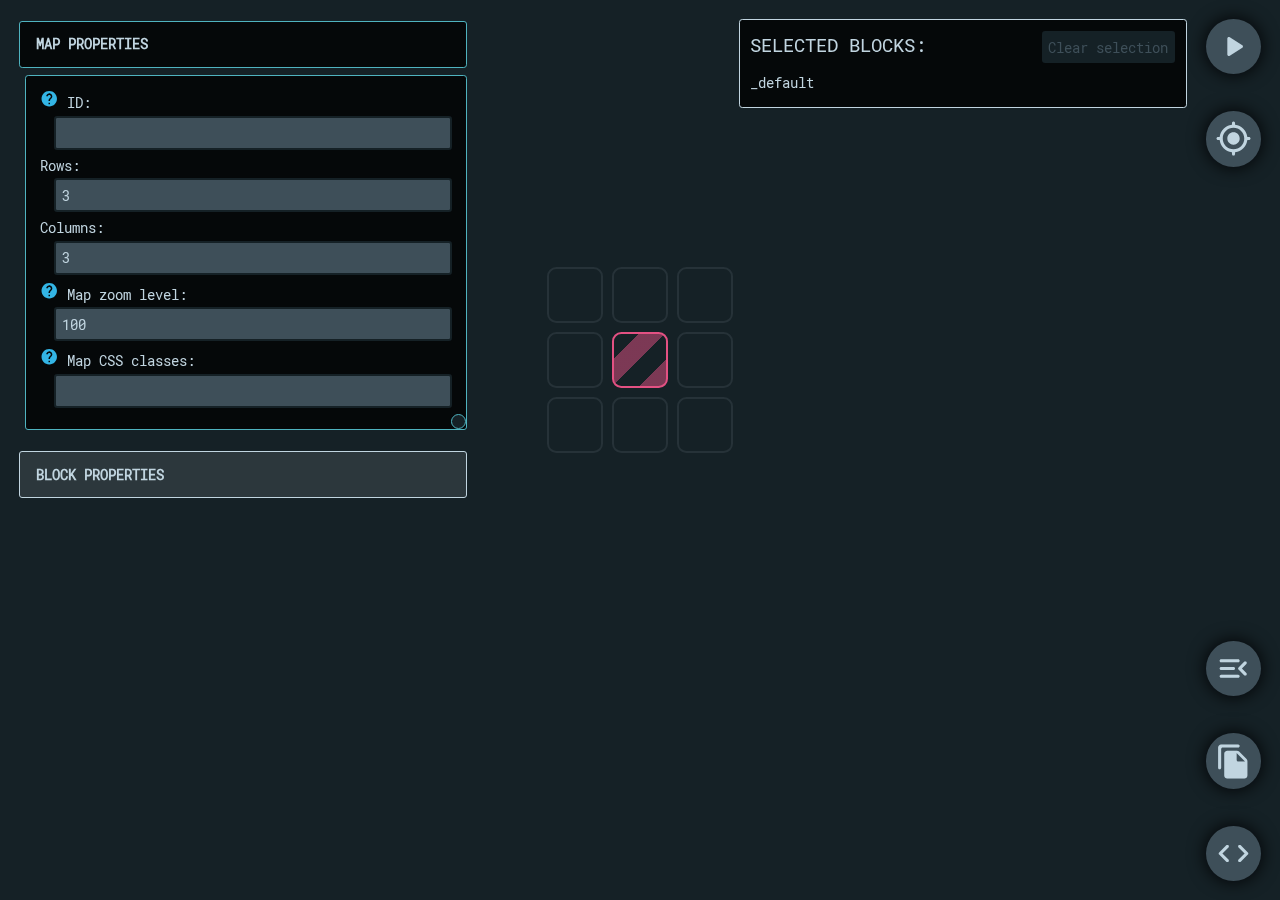
==== commit fb5e6877: "hosted version build" ====
--- a/docs/index.html
+++ b/docs/index.html
@@ -112,11 +112,11 @@
 		<div id="init-lacking">Your browser lacks required capabilities. Please upgrade it or switch to another to continue.</div>
 		<div id="init-loading"><div>Loading&hellip;</div></div>
 	</div>
-	<!-- UUID://EDF3A04F-1DC6-4688-8F8E-85ADBF91C240// --><tw-storydata name="Blocky Maps" startnode="7" creator="Tweego" creator-version="2.1.0+9ea2fab" ifid="EDF3A04F-1DC6-4688-8F8E-85ADBF91C240" zoom="1" format="SugarCube" format-version="2.30.0" options="" hidden><style role="stylesheet" id="twine-user-stylesheet" type="text/twine-css">#loading-cover{position:fixed;z-index:10000;top:0;left:0;right:0;bottom:0;background-color:#152126;pointer-events:none;opacity:0;transition:all .1s ease}#loading-cover.closed{opacity:1}#map-container{position:fixed;z-index:1000;top:0;left:0;right:0;bottom:0;font-size:calc(14px + (20 - 14) * ((100vw - 300px)/ (1600 - 300)));line-height:calc(1.3em + (2 - 1.5) * ((100vw - 300px)/ (1600 - 300)));-webkit-transform-origin:50% 40%;transform-origin:50% 40%;transition:-webkit-transform .1s ease;transition:transform .1s ease;transition:transform .1s ease, -webkit-transform .1s ease;pointer-events:none}#map-container *,#map-container ::after,#map-container ::before{box-sizing:border-box}#map{position:fixed;z-index:1200;width:auto;height:auto;line-height:0;padding:.5em;transition:all .1s ease}#map .map-cell{position:relative;display:inline-block;width:3em;height:3em;margin:.25em;border:.15em solid #263238;border-radius:.5em;transition:border-color 1s ease}#map .map-cell .content{position:absolute;display:inline-block;top:-.15em;left:-.15em;width:inherit;height:inherit;padding:.25em}#map .map-cell .content .material-icons{font-size:2.5em}#map .map-cell.wall{border-color:#3e4f59}#map .map-cell.player{position:relative;z-index:100;border-color:#e35183;transition:border-color 0s;overflow:hidden}#map .map-cell.player::after,#map .map-cell.player::before{content:"";position:absolute;top:.75em;width:6em;height:1em;border-radius:0;background-color:#e35183;opacity:.5;-webkit-transform:rotate(-45deg);transform:rotate(-45deg);-webkit-animation:shine 1s ease infinite;animation:shine 1s ease infinite}#map .map-cell.player::after{-webkit-animation:shine 2s ease infinite;animation:shine 2s ease infinite}#map .map-cell.invisible{border-color:transparent;background:0 0}@-webkit-keyframes shine{0%{left:-5.5em}50%{left:2.5em}100%{left:2.5em}}@keyframes shine{0%{left:-5.5em}50%{left:2.5em}100%{left:2.5em}}#map-ui{position:fixed;z-index:2000;pointer-events:none;font-size:calc(14px + (20 - 14) * ((100vw - 300px)/ (1600 - 300)));line-height:calc(1.3em + (2 - 1.5) * ((100vw - 300px)/ (1600 - 300)))}#map-ui #cur-block-acts{position:fixed;z-index:2200;overflow-y:auto;bottom:2em;right:2em;width:calc(40% - 2em);min-height:2em;max-height:calc(100% - 4em);padding:.5em}#map-ui #cur-block-acts a{display:block;pointer-events:all;width:100%;margin:.25em 0}#map-ui #cur-block-name{position:fixed;z-index:2200;top:2em;left:2em;width:30%;height:5em;padding:.25em;border-left:.15em solid #c1d5e0;background-color:rgba(0,0,0,.5)}#map-ui #cur-block-name .content{font-style:italic;font-weight:700}#map-ui #cur-block-desc{position:fixed;z-index:2200;top:8em;left:2em;width:30%;bottom:2em;padding:.25em;border-left:.15em solid #c1d5e0;background-color:rgba(0,0,0,.5)}#map-ui #cur-block-pos{position:fixed;z-index:2200;top:2em;left:calc(30% + 3em);padding:.25em;background-color:rgba(0,0,0,.5)}.CodeMirror{font-family:monospace;height:300px;color:#000;direction:ltr}.CodeMirror-lines{padding:4px 0}.CodeMirror pre.CodeMirror-line,.CodeMirror pre.CodeMirror-line-like{padding:0 4px}.CodeMirror-gutter-filler,.CodeMirror-scrollbar-filler{background-color:#fff}.CodeMirror-gutters{border-right:1px solid #ddd;background-color:#f7f7f7;white-space:nowrap}.CodeMirror-linenumber{padding:0 3px 0 5px;min-width:20px;text-align:right;color:#999;white-space:nowrap}.CodeMirror-guttermarker{color:#000}.CodeMirror-guttermarker-subtle{color:#999}.CodeMirror-cursor{border-left:1px solid #000;border-right:none;width:0}.CodeMirror div.CodeMirror-secondarycursor{border-left:1px solid silver}.cm-fat-cursor .CodeMirror-cursor{width:auto;border:0!important;background:#7e7}.cm-fat-cursor div.CodeMirror-cursors{z-index:1}.cm-fat-cursor-mark{background-color:rgba(20,255,20,.5);-webkit-animation:blink 1.06s steps(1) infinite;animation:blink 1.06s steps(1) infinite}.cm-animate-fat-cursor{width:auto;border:0;-webkit-animation:blink 1.06s steps(1) infinite;animation:blink 1.06s steps(1) infinite;background-color:#7e7}@-webkit-keyframes blink{50%{background-color:transparent}}@keyframes blink{50%{background-color:transparent}}.cm-tab{display:inline-block;text-decoration:inherit}.CodeMirror-rulers{position:absolute;left:0;right:0;top:-50px;bottom:0;overflow:hidden}.CodeMirror-ruler{border-left:1px solid #ccc;top:0;bottom:0;position:absolute}.cm-s-default .cm-header{color:#00f}.cm-s-default .cm-quote{color:#090}.cm-negative{color:#d44}.cm-positive{color:#292}.cm-header,.cm-strong{font-weight:700}.cm-em{font-style:italic}.cm-link{text-decoration:underline}.cm-strikethrough{text-decoration:line-through}.cm-s-default .cm-keyword{color:#708}.cm-s-default .cm-atom{color:#219}.cm-s-default .cm-number{color:#164}.cm-s-default .cm-def{color:#00f}.cm-s-default .cm-variable-2{color:#05a}.cm-s-default .cm-type,.cm-s-default .cm-variable-3{color:#085}.cm-s-default .cm-comment{color:#a50}.cm-s-default .cm-string{color:#a11}.cm-s-default .cm-string-2{color:#f50}.cm-s-default .cm-meta{color:#555}.cm-s-default .cm-qualifier{color:#555}.cm-s-default .cm-builtin{color:#30a}.cm-s-default .cm-bracket{color:#997}.cm-s-default .cm-tag{color:#170}.cm-s-default .cm-attribute{color:#00c}.cm-s-default .cm-hr{color:#999}.cm-s-default .cm-link{color:#00c}.cm-s-default .cm-error{color:red}.cm-invalidchar{color:red}.CodeMirror-composing{border-bottom:1px dotted}div.CodeMirror span.CodeMirror-matchingbracket{color:#0b0}div.CodeMirror span.CodeMirror-nonmatchingbracket{color:#a22}.CodeMirror-matchingtag{background:rgba(255,150,0,.3)}.CodeMirror-activeline-background{background:#e8f2ff}.CodeMirror{position:relative;overflow:hidden;background:#fff}.CodeMirror-scroll{overflow:scroll!important;margin-bottom:-30px;margin-right:-30px;padding-bottom:30px;height:100%;outline:0;position:relative}.CodeMirror-sizer{position:relative;border-right:30px solid transparent}.CodeMirror-gutter-filler,.CodeMirror-hscrollbar,.CodeMirror-scrollbar-filler,.CodeMirror-vscrollbar{position:absolute;z-index:6;display:none}.CodeMirror-vscrollbar{right:0;top:0;overflow-x:hidden;overflow-y:scroll}.CodeMirror-hscrollbar{bottom:0;left:0;overflow-y:hidden;overflow-x:scroll}.CodeMirror-scrollbar-filler{right:0;bottom:0}.CodeMirror-gutter-filler{left:0;bottom:0}.CodeMirror-gutters{position:absolute;left:0;top:0;min-height:100%;z-index:3}.CodeMirror-gutter{white-space:normal;height:100%;display:inline-block;vertical-align:top;margin-bottom:-30px}.CodeMirror-gutter-wrapper{position:absolute;z-index:4;background:0 0!important;border:none!important}.CodeMirror-gutter-background{position:absolute;top:0;bottom:0;z-index:4}.CodeMirror-gutter-elt{position:absolute;cursor:default;z-index:4}.CodeMirror-gutter-wrapper ::-moz-selection{background-color:transparent}.CodeMirror-gutter-wrapper ::selection{background-color:transparent}.CodeMirror-gutter-wrapper ::-moz-selection{background-color:transparent}.CodeMirror-lines{cursor:text;min-height:1px}.CodeMirror pre.CodeMirror-line,.CodeMirror pre.CodeMirror-line-like{border-radius:0;border-width:0;background:0 0;font-family:inherit;font-size:inherit;margin:0;white-space:pre;word-wrap:normal;line-height:inherit;color:inherit;z-index:2;position:relative;overflow:visible;-webkit-tap-highlight-color:transparent;-webkit-font-variant-ligatures:contextual;font-variant-ligatures:contextual}.CodeMirror-wrap pre.CodeMirror-line,.CodeMirror-wrap pre.CodeMirror-line-like{word-wrap:break-word;white-space:pre-wrap;word-break:normal}.CodeMirror-linebackground{position:absolute;left:0;right:0;top:0;bottom:0;z-index:0}.CodeMirror-linewidget{position:relative;z-index:2;padding:.1px}.CodeMirror-rtl pre{direction:rtl}.CodeMirror-code{outline:0}.CodeMirror-gutter,.CodeMirror-gutters,.CodeMirror-linenumber,.CodeMirror-scroll,.CodeMirror-sizer{box-sizing:content-box}.CodeMirror-measure{position:absolute;width:100%;height:0;overflow:hidden;visibility:hidden}.CodeMirror-cursor{position:absolute;pointer-events:none}.CodeMirror-measure pre{position:static}div.CodeMirror-cursors{visibility:hidden;position:relative;z-index:3}div.CodeMirror-dragcursors{visibility:visible}.CodeMirror-focused div.CodeMirror-cursors{visibility:visible}.CodeMirror-selected{background:#d9d9d9}.CodeMirror-focused .CodeMirror-selected{background:#d7d4f0}.CodeMirror-crosshair{cursor:crosshair}.CodeMirror-line::-moz-selection,.CodeMirror-line>span::-moz-selection,.CodeMirror-line>span>span::-moz-selection{background:#d7d4f0}.CodeMirror-line::selection,.CodeMirror-line>span::selection,.CodeMirror-line>span>span::selection{background:#d7d4f0}.CodeMirror-line::-moz-selection,.CodeMirror-line>span::-moz-selection,.CodeMirror-line>span>span::-moz-selection{background:#d7d4f0}.cm-searching{background-color:#ffa;background-color:rgba(255,255,0,.4)}.cm-force-border{padding-right:.1px}@media print{.CodeMirror div.CodeMirror-cursors{visibility:hidden}}.cm-tab-wrap-hack:after{content:''}span.CodeMirror-selectedtext{background:0 0}#map.cusMap01 .map-cell{border-color:rgba(245,245,245,.25);border-radius:.25em;margin:.125em}#map.cusMap01 .map-cell.tiled{background-color:var(--back)}#map.cusMap01 .map-cell.exit{background:0 0}#map.cusMap01 .map-cell.player{border-color:#6495ed}#map.cusMap01 .map-cell.player::after,#map.cusMap01 .map-cell.player::before{background-color:rgba(100,149,237,.5)}#map.cusMap01 .map-cell.invisible{border-color:transparent;background:0 0}@font-face{font-family:"Roboto Mono";src:url(media/fonts/roboto-mono/regular.ttf);font-weight:400}:root{--primary-shallow:#78002e;--primary:#ad1457;--primary-deep:#e35183;--secondary-shallow:#005662;--secondary:#00838f;--secondary-deep:#4fb3bf;--back-shallow:#152126;--back:#263238;--back-deep:#3e4f59;--shadow:#090b0d;--shadow-deep:#020203;--danger:#ff4444;--dangerDark:#cc0000;--warning:#ffbb33;--warningDark:#ff8800;--success:#00c851;--successDark:#007e33;--info:#33b5e5;--infoDark:#0099cc;--font-shallow:#000a12;--font-deep:#c1d5e0;--body-font:"Roboto Mono",monospace;font-size:calc(14px + (20 - 14) * ((100vw - 300px)/ (1600 - 300)));line-height:calc(1.3em + (2 - 1.5) * ((100vw - 300px)/ (1600 - 300)));--rounded:0.175rem}#editor-map-container{position:fixed;z-index:2800;top:0;left:0;right:0;bottom:0}#editor-map-container.drag-true{cursor:-webkit-grab;cursor:grab}#editor-map-container.drag-true:active{cursor:-webkit-grabbing;cursor:grabbing}#editor-map-container #map-container{position:absolute}#editor-map-container #map-container #map{pointer-events:all}#editor-map-container #map-container #map .map-cell.editing,#editor-map-container #map-container #map .map-cell:hover{cursor:pointer;outline:.15em solid var(--secondary-deep);outline-offset:.1em}#map-editor-link{position:fixed;z-index:5000;top:0;right:0}#play-map{position:fixed;z-index:5000;top:0;right:0}#re-center-map{position:fixed;z-index:5000;top:5em;right:0}#menu-link{position:fixed;z-index:5000;right:0;bottom:10em}#c-clipboard{position:fixed;z-index:5000;right:0;bottom:5em}#edit-map{position:fixed;z-index:5000;right:0;bottom:0}#json-editor{position:fixed;z-index:3000;top:1em;left:1em;width:calc(100% - 6em);bottom:1em;pointer-events:all;transition:all .1s ease}#json-editor #editor-scrim{position:fixed;z-index:-1000;top:0;left:0;right:0;bottom:0;background-color:rgba(0,0,0,.5);transition:all .1s ease}#json-editor.closed{margin-left:100%}#json-editor.closed #editor-scrim{opacity:0;pointer-events:none}#json-editor #cm-json-editor{height:100%;width:100%}#json-editor #cm-json-editor .CodeMirror{color:var(--font-deep);font-size:.75em;overflow-y:auto;height:100%;background-color:rgba(0,0,0,.75);border:1px solid var(--secondary)}#json-editor #cm-json-editor .CodeMirror:focus,#json-editor #cm-json-editor .CodeMirror:hover{border-color:var(--secondary-deep)}#current-edit-array{position:fixed;z-index:3000;top:1em;right:5em;width:35%;min-height:3em;padding:.5em;background-color:rgba(0,0,0,.75);border:1px solid var(--font-deep)}#current-edit-array .content{-webkit-user-select:all;-moz-user-select:all;-ms-user-select:all;user-select:all;font-size:.75em}#object-editor{position:fixed;z-index:3000;top:1em;left:1em;width:35%;bottom:1em;pointer-events:none;transition:all .1s ease}#object-editor.closed{margin-left:100%}#object-editor .ui-accordion-header,#object-editor .ui-accordion-header-collapsed{font-family:var(--body-font);color:var(--font-deep);background-color:rgba(255,255,255,.1);border:1px solid var(--font-deep);margin-bottom:1em;pointer-events:all;font-size:.75em;text-transform:uppercase;padding:1em 0}#object-editor .ui-accordion-header-collapsed:hover,#object-editor .ui-accordion-header:hover{border-color:var(--secondary)}#object-editor .ui-accordion-header-active{background-color:rgba(0,0,0,.75);border-color:var(--secondary-deep)}#object-editor .ui-accordion-content{font-family:var(--body-font);background-color:rgba(0,0,0,.75);color:var(--font-deep);border:1px solid var(--secondary-deep);margin-top:-.5em;margin-left:.5em;margin-bottom:1.5em;max-height:calc(100% - 13em);overflow-y:auto}#object-editor div{font-size:.75em;pointer-events:all;padding:1em}#object-editor div input,#object-editor div textarea{display:block;margin-top:.25em;margin-left:1em;margin-bottom:.5em;min-width:calc(100% - 1em);max-width:calc(100% - 1em);font-family:var(--body-font);border:.15rem solid var(--back-shallow);background-color:var(--back-deep);color:var(--font-deep)}#object-editor div input:hover,#object-editor div textarea:hover{background-color:var(--back-shallow);border-color:var(--secondary-deep)}#object-editor div input:active,#object-editor div input:focus,#object-editor div textarea:active,#object-editor div textarea:focus{border-color:var(--back-deep);background-color:var(--back-shallow)}#object-editor div textarea{min-height:10em}.ttips.danger{color:var(--danger)}.ttips.warn{color:var(--warning)}.ttips.info{color:var(--info)}.ttips.success{color:var(--success)}@font-face{font-family:NotoEmoji;src:url(media/fonts/NotoEmoji-regular.ttf)}.emoji{font-family:NotoEmoji;font-weight:400;font-style:normal;font-size:2rem;line-height:1;letter-spacing:normal;text-transform:none;display:inline-block;white-space:nowrap;word-wrap:normal;direction:ltr;-webkit-font-feature-settings:'liga';-webkit-font-smoothing:antialiased;vertical-align:middle}input.macro-textbox{display:block;border:.15rem solid var(--back-shallow);background-color:var(--back-deep);color:var(--font-deep)}input.macro-textbox:hover{background-color:var(--back-shallow);border-color:var(--secondary-deep)}input.macro-textbox:active,input.macro-textbox:focus{border-color:var(--back-deep);background-color:var(--back-shallow)}/*! jQuery UI - v1.12.1 - 2020-03-09
+	<!-- UUID://EDF3A04F-1DC6-4688-8F8E-85ADBF91C240// --><tw-storydata name="Blocky Maps" startnode="7" creator="Tweego" creator-version="2.1.0+9ea2fab" ifid="EDF3A04F-1DC6-4688-8F8E-85ADBF91C240" zoom="1" format="SugarCube" format-version="2.30.0" options="" hidden><style role="stylesheet" id="twine-user-stylesheet" type="text/twine-css">#loading-cover{position:fixed;z-index:10000;top:0;left:0;right:0;bottom:0;background-color:#152126;pointer-events:none;opacity:0;transition:all .1s ease}#loading-cover.closed{opacity:1}#map-container{position:fixed;z-index:1000;top:0;left:0;right:0;bottom:0;font-size:calc(14px + (20 - 14) * ((100vw - 300px)/ (1600 - 300)));line-height:calc(1.3em + (2 - 1.5) * ((100vw - 300px)/ (1600 - 300)));-webkit-transform-origin:50% 40%;transform-origin:50% 40%;transition:-webkit-transform .1s ease;transition:transform .1s ease;transition:transform .1s ease, -webkit-transform .1s ease;pointer-events:none}#map-container *,#map-container ::after,#map-container ::before{box-sizing:border-box}#map{position:fixed;z-index:1200;width:auto;height:auto;line-height:0;padding:.5em;transition:all .1s ease}#map .map-cell{position:relative;z-index:50;display:inline-block;width:3em;height:3em;margin:.25em;border:.15em solid #263238;border-radius:.5em;transition:border-color 1s ease}#map .map-cell .content{position:absolute;display:inline-block;top:-.15em;left:-.15em;width:inherit;height:inherit;padding:.25em}#map .map-cell .content .material-icons{font-size:2.5em}#map .map-cell.wall{border-color:#3e4f59;background-color:#263238}#map .map-cell.exit{border-color:#c1d5e0}#map .map-cell.invisible{border-color:transparent;background:0 0}#map .map-cell.player{position:relative;z-index:100;border-color:#e35183;transition:border-color 0s;background:repeating-linear-gradient(-45deg,rgba(227,81,131,.5) 0 1em,transparent 1em 2em);background-size:200% 200%;-webkit-animation:back-pattern-shift 1s ease infinite;animation:back-pattern-shift 1s ease infinite}@-webkit-keyframes back-pattern-shift{100%{background-position:100% 100%}}@keyframes back-pattern-shift{100%{background-position:100% 100%}}#map-ui{position:fixed;z-index:2000;pointer-events:none;font-size:calc(14px + (20 - 14) * ((100vw - 300px)/ (1600 - 300)));line-height:calc(1.3em + (2 - 1.5) * ((100vw - 300px)/ (1600 - 300)))}#map-ui div{pointer-events:all}#map-ui #cur-block-acts .content{position:fixed;z-index:2200;overflow-y:auto;bottom:2em;right:2em;width:calc(40% - 2em);min-height:2em;max-height:calc(100% - 4em);padding:.5em}#map-ui #cur-block-acts .content a{display:block;pointer-events:all;width:100%;margin:.25em 0}#map-ui #cur-block-name{position:fixed;z-index:2200;top:2em;left:2em;width:30%;height:5em;padding:.25em;border-left:.15em solid #c1d5e0;background-color:rgba(0,0,0,.5);-webkit-backdrop-filter:blur(.25em) brightness(.75);backdrop-filter:blur(.25em) brightness(.75)}#map-ui #cur-block-name .content{font-style:italic;font-weight:700;overflow-y:auto}#map-ui #cur-block-desc{position:fixed;z-index:2200;top:8em;left:2em;width:30%;bottom:2em;padding:.5em .75em;overflow-y:auto;border-left:.15em solid #c1d5e0;background-color:rgba(0,0,0,.5);-webkit-backdrop-filter:blur(.25em) brightness(.75);backdrop-filter:blur(.25em) brightness(.75)}#map-ui #cur-block-desc .content{font-size:.8em}#map-ui #cur-block-pos{position:fixed;z-index:2200;top:2em;left:calc(30% + 3em);padding:.25em;background-color:rgba(0,0,0,.5);-webkit-backdrop-filter:blur(.25em) brightness(.75);backdrop-filter:blur(.25em) brightness(.75)}.CodeMirror{font-family:monospace;height:300px;color:#000;direction:ltr}.CodeMirror-lines{padding:4px 0}.CodeMirror pre.CodeMirror-line,.CodeMirror pre.CodeMirror-line-like{padding:0 4px}.CodeMirror-gutter-filler,.CodeMirror-scrollbar-filler{background-color:#fff}.CodeMirror-gutters{border-right:1px solid #ddd;background-color:#f7f7f7;white-space:nowrap}.CodeMirror-linenumber{padding:0 3px 0 5px;min-width:20px;text-align:right;color:#999;white-space:nowrap}.CodeMirror-guttermarker{color:#000}.CodeMirror-guttermarker-subtle{color:#999}.CodeMirror-cursor{border-left:1px solid #000;border-right:none;width:0}.CodeMirror div.CodeMirror-secondarycursor{border-left:1px solid silver}.cm-fat-cursor .CodeMirror-cursor{width:auto;border:0!important;background:#7e7}.cm-fat-cursor div.CodeMirror-cursors{z-index:1}.cm-fat-cursor-mark{background-color:rgba(20,255,20,.5);-webkit-animation:blink 1.06s steps(1) infinite;animation:blink 1.06s steps(1) infinite}.cm-animate-fat-cursor{width:auto;border:0;-webkit-animation:blink 1.06s steps(1) infinite;animation:blink 1.06s steps(1) infinite;background-color:#7e7}@-webkit-keyframes blink{50%{background-color:transparent}}@keyframes blink{50%{background-color:transparent}}.cm-tab{display:inline-block;text-decoration:inherit}.CodeMirror-rulers{position:absolute;left:0;right:0;top:-50px;bottom:0;overflow:hidden}.CodeMirror-ruler{border-left:1px solid #ccc;top:0;bottom:0;position:absolute}.cm-s-default .cm-header{color:#00f}.cm-s-default .cm-quote{color:#090}.cm-negative{color:#d44}.cm-positive{color:#292}.cm-header,.cm-strong{font-weight:700}.cm-em{font-style:italic}.cm-link{text-decoration:underline}.cm-strikethrough{text-decoration:line-through}.cm-s-default .cm-keyword{color:#708}.cm-s-default .cm-atom{color:#219}.cm-s-default .cm-number{color:#164}.cm-s-default .cm-def{color:#00f}.cm-s-default .cm-variable-2{color:#05a}.cm-s-default .cm-type,.cm-s-default .cm-variable-3{color:#085}.cm-s-default .cm-comment{color:#a50}.cm-s-default .cm-string{color:#a11}.cm-s-default .cm-string-2{color:#f50}.cm-s-default .cm-meta{color:#555}.cm-s-default .cm-qualifier{color:#555}.cm-s-default .cm-builtin{color:#30a}.cm-s-default .cm-bracket{color:#997}.cm-s-default .cm-tag{color:#170}.cm-s-default .cm-attribute{color:#00c}.cm-s-default .cm-hr{color:#999}.cm-s-default .cm-link{color:#00c}.cm-s-default .cm-error{color:red}.cm-invalidchar{color:red}.CodeMirror-composing{border-bottom:1px dotted}div.CodeMirror span.CodeMirror-matchingbracket{color:#0b0}div.CodeMirror span.CodeMirror-nonmatchingbracket{color:#a22}.CodeMirror-matchingtag{background:rgba(255,150,0,.3)}.CodeMirror-activeline-background{background:#e8f2ff}.CodeMirror{position:relative;overflow:hidden;background:#fff}.CodeMirror-scroll{overflow:scroll!important;margin-bottom:-30px;margin-right:-30px;padding-bottom:30px;height:100%;outline:0;position:relative}.CodeMirror-sizer{position:relative;border-right:30px solid transparent}.CodeMirror-gutter-filler,.CodeMirror-hscrollbar,.CodeMirror-scrollbar-filler,.CodeMirror-vscrollbar{position:absolute;z-index:6;display:none}.CodeMirror-vscrollbar{right:0;top:0;overflow-x:hidden;overflow-y:scroll}.CodeMirror-hscrollbar{bottom:0;left:0;overflow-y:hidden;overflow-x:scroll}.CodeMirror-scrollbar-filler{right:0;bottom:0}.CodeMirror-gutter-filler{left:0;bottom:0}.CodeMirror-gutters{position:absolute;left:0;top:0;min-height:100%;z-index:3}.CodeMirror-gutter{white-space:normal;height:100%;display:inline-block;vertical-align:top;margin-bottom:-30px}.CodeMirror-gutter-wrapper{position:absolute;z-index:4;background:0 0!important;border:none!important}.CodeMirror-gutter-background{position:absolute;top:0;bottom:0;z-index:4}.CodeMirror-gutter-elt{position:absolute;cursor:default;z-index:4}.CodeMirror-gutter-wrapper ::-moz-selection{background-color:transparent}.CodeMirror-gutter-wrapper ::selection{background-color:transparent}.CodeMirror-gutter-wrapper ::-moz-selection{background-color:transparent}.CodeMirror-lines{cursor:text;min-height:1px}.CodeMirror pre.CodeMirror-line,.CodeMirror pre.CodeMirror-line-like{border-radius:0;border-width:0;background:0 0;font-family:inherit;font-size:inherit;margin:0;white-space:pre;word-wrap:normal;line-height:inherit;color:inherit;z-index:2;position:relative;overflow:visible;-webkit-tap-highlight-color:transparent;-webkit-font-variant-ligatures:contextual;font-variant-ligatures:contextual}.CodeMirror-wrap pre.CodeMirror-line,.CodeMirror-wrap pre.CodeMirror-line-like{word-wrap:break-word;white-space:pre-wrap;word-break:normal}.CodeMirror-linebackground{position:absolute;left:0;right:0;top:0;bottom:0;z-index:0}.CodeMirror-linewidget{position:relative;z-index:2;padding:.1px}.CodeMirror-rtl pre{direction:rtl}.CodeMirror-code{outline:0}.CodeMirror-gutter,.CodeMirror-gutters,.CodeMirror-linenumber,.CodeMirror-scroll,.CodeMirror-sizer{box-sizing:content-box}.CodeMirror-measure{position:absolute;width:100%;height:0;overflow:hidden;visibility:hidden}.CodeMirror-cursor{position:absolute;pointer-events:none}.CodeMirror-measure pre{position:static}div.CodeMirror-cursors{visibility:hidden;position:relative;z-index:3}div.CodeMirror-dragcursors{visibility:visible}.CodeMirror-focused div.CodeMirror-cursors{visibility:visible}.CodeMirror-selected{background:#d9d9d9}.CodeMirror-focused .CodeMirror-selected{background:#d7d4f0}.CodeMirror-crosshair{cursor:crosshair}.CodeMirror-line::-moz-selection,.CodeMirror-line>span::-moz-selection,.CodeMirror-line>span>span::-moz-selection{background:#d7d4f0}.CodeMirror-line::selection,.CodeMirror-line>span::selection,.CodeMirror-line>span>span::selection{background:#d7d4f0}.CodeMirror-line::-moz-selection,.CodeMirror-line>span::-moz-selection,.CodeMirror-line>span>span::-moz-selection{background:#d7d4f0}.cm-searching{background-color:#ffa;background-color:rgba(255,255,0,.4)}.cm-force-border{padding-right:.1px}@media print{.CodeMirror div.CodeMirror-cursors{visibility:hidden}}.cm-tab-wrap-hack:after{content:''}span.CodeMirror-selectedtext{background:0 0}@font-face{font-family:"Roboto Mono";src:url(media/fonts/roboto-mono/regular.ttf);font-weight:400}:root{--primary-shallow:#78002e;--primary:#ad1457;--primary-deep:#e35183;--secondary-shallow:#005662;--secondary:#00838f;--secondary-deep:#4fb3bf;--back-shallow:#152126;--back:#263238;--back-deep:#3e4f59;--shadow:#090b0d;--shadow-deep:#020203;--danger:#ff4444;--dangerDark:#cc0000;--warning:#ffbb33;--warningDark:#ff8800;--success:#00c851;--successDark:#007e33;--info:#33b5e5;--infoDark:#0099cc;--font-shallow:#000a12;--font-deep:#c1d5e0;--body-font:"Roboto Mono",monospace;font-size:calc(14px + (20 - 14) * ((100vw - 300px)/ (1600 - 300)));line-height:calc(1.3em + (2 - 1.5) * ((100vw - 300px)/ (1600 - 300)));--rounded:0.175rem}#editor-map-container{position:fixed;z-index:2800;top:0;left:0;right:0;bottom:0}#editor-map-container.drag-true{cursor:-webkit-grab;cursor:grab}#editor-map-container.drag-true:active{cursor:-webkit-grabbing;cursor:grabbing}#editor-map-container #map-container{position:absolute}#editor-map-container #map-container #map{pointer-events:all}#editor-map-container #map-container #map .map-cell.editing,#editor-map-container #map-container #map .map-cell:hover{cursor:pointer;outline:.15em solid var(--secondary-deep);outline-offset:.1em}#map-editor-link{position:fixed;z-index:5000;top:0;right:0}#play-map{position:fixed;z-index:5000;top:0;right:0}#re-center-map{position:fixed;z-index:5000;top:5em;right:0}#menu-link{position:fixed;z-index:5000;right:0;bottom:10em}#c-clipboard{position:fixed;z-index:5000;right:0;bottom:5em}#edit-map{position:fixed;z-index:5000;right:0;bottom:0}#json-editor{position:fixed;z-index:3000;top:1em;left:1em;width:calc(100% - 6em);bottom:1em;pointer-events:all;transition:all .1s ease}#json-editor #editor-scrim{position:fixed;z-index:-1000;top:0;left:0;right:0;bottom:0;background-color:rgba(0,0,0,.5);transition:all .1s ease}#json-editor.closed{margin-left:100%}#json-editor.closed #editor-scrim{opacity:0;pointer-events:none}#json-editor #cm-json-editor{height:100%;width:100%}#json-editor #cm-json-editor .CodeMirror{color:var(--font-deep);font-size:.75em;overflow-y:auto;height:100%;background-color:rgba(0,0,0,.75);border:1px solid var(--secondary)}#json-editor #cm-json-editor .CodeMirror:focus,#json-editor #cm-json-editor .CodeMirror:hover{border-color:var(--secondary-deep)}#current-edit-array{position:fixed;z-index:3000;top:1em;right:5em;width:35%;min-height:3em;padding:.5em;background-color:rgba(0,0,0,.75);border:1px solid var(--font-deep)}#current-edit-array div{display:flex;flex-direction:row;justify-content:space-between}#current-edit-array div button{color:var(--danger);font-size:.75em}#current-edit-array div button:disabled{color:var(--back-deep);background-color:var(--back-shallow)}#current-edit-array .content{-webkit-user-select:all;-moz-user-select:all;-ms-user-select:all;user-select:all;font-size:.75em}#object-editor{position:fixed;z-index:3000;top:1em;left:1em;width:35%;bottom:1em;pointer-events:none;transition:all .1s ease}#object-editor.closed{margin-left:100%}#object-editor .ui-accordion-header,#object-editor .ui-accordion-header-collapsed{font-family:var(--body-font);color:var(--font-deep);background-color:rgba(255,255,255,.1);border:1px solid var(--font-deep);margin-bottom:1em;pointer-events:all;font-size:.75em;text-transform:uppercase;font-weight:700;padding:1em 0}#object-editor .ui-accordion-header-collapsed:hover,#object-editor .ui-accordion-header:hover{border-color:var(--secondary)}#object-editor .ui-accordion-header-active{background-color:rgba(0,0,0,.75);border-color:var(--secondary-deep)}#object-editor .ui-accordion-content{font-family:var(--body-font);background-color:rgba(0,0,0,.75);color:var(--font-deep);border:1px solid var(--secondary-deep);margin-top:-.5em;margin-left:.5em;margin-bottom:1.5em;min-width:calc(100% - .5em);max-height:calc(100% - 9em);overflow-y:auto;resize:horizontal}#object-editor fieldset{display:block;border:.15rem solid var(--back-deep);margin-top:.25em;margin-left:1em;margin-bottom:.5em;padding:.5em;min-height:10em;background-color:var(--back-shallow);color:var(--font-deep);overflow-y:auto;resize:vertical}#object-editor div{font-size:.75em;pointer-events:all;padding:1em}#object-editor div input,#object-editor div textarea{display:block;margin-top:.25em;margin-left:1em;margin-bottom:.5em;min-width:calc(100% - 1em);max-width:calc(100% - 1em);font-family:var(--body-font);border:.15rem solid var(--back-shallow);background-color:var(--back-deep);color:var(--font-deep)}#object-editor div input:hover,#object-editor div textarea:hover{background-color:var(--back-shallow);border-color:var(--secondary-deep)}#object-editor div input:active,#object-editor div input:focus,#object-editor div textarea:active,#object-editor div textarea:focus{border-color:var(--back-deep);background-color:var(--back-shallow)}#object-editor div textarea{min-height:10em}.ttips.danger{color:var(--danger)}.ttips.warn{color:var(--warning)}.ttips.info{color:var(--info)}.ttips.success{color:var(--success)}@font-face{font-family:NotoEmoji;src:url(media/fonts/NotoEmoji-regular.ttf)}.emoji{font-family:NotoEmoji;font-weight:400;font-style:normal;font-size:2rem;line-height:1;letter-spacing:normal;text-transform:none;display:inline-block;white-space:nowrap;word-wrap:normal;direction:ltr;-webkit-font-feature-settings:'liga';-webkit-font-smoothing:antialiased;vertical-align:middle}input.macro-textbox{display:block;border:.15rem solid var(--back-shallow);background-color:var(--back-deep);color:var(--font-deep)}input.macro-textbox:hover{background-color:var(--back-shallow);border-color:var(--secondary-deep)}input.macro-textbox:active,input.macro-textbox:focus{border-color:var(--back-deep);background-color:var(--back-shallow)}/*! jQuery UI - v1.12.1 - 2020-03-09
 * http://jqueryui.com
 * Includes: draggable.css, core.css, accordion.css, theme.css
 * To view and modify this theme, visit http://jqueryui.com/themeroller/?scope=&folderName=base&cornerRadiusShadow=8px&offsetLeftShadow=0px&offsetTopShadow=0px&thicknessShadow=5px&opacityShadow=30&bgImgOpacityShadow=0&bgTextureShadow=flat&bgColorShadow=666666&opacityOverlay=30&bgImgOpacityOverlay=0&bgTextureOverlay=flat&bgColorOverlay=aaaaaa&iconColorError=cc0000&fcError=5f3f3f&borderColorError=f1a899&bgTextureError=flat&bgColorError=fddfdf&iconColorHighlight=777620&fcHighlight=777620&borderColorHighlight=dad55e&bgTextureHighlight=flat&bgColorHighlight=fffa90&iconColorActive=ffffff&fcActive=ffffff&borderColorActive=003eff&bgTextureActive=flat&bgColorActive=007fff&iconColorHover=555555&fcHover=2b2b2b&borderColorHover=cccccc&bgTextureHover=flat&bgColorHover=ededed&iconColorDefault=777777&fcDefault=454545&borderColorDefault=c5c5c5&bgTextureDefault=flat&bgColorDefault=f6f6f6&iconColorContent=444444&fcContent=333333&borderColorContent=dddddd&bgTextureContent=flat&bgColorContent=ffffff&iconColorHeader=444444&fcHeader=333333&borderColorHeader=dddddd&bgTextureHeader=flat&bgColorHeader=e9e9e9&cornerRadius=3px&fwDefault=normal&fsDefault=1em&ffDefault=Arial%2CHelvetica%2Csans-serif
-* Copyright jQuery Foundation and other contributors; Licensed MIT */.ui-draggable-handle{touch-action:none}.ui-helper-hidden{display:none}.ui-helper-hidden-accessible{border:0;clip:rect(0 0 0 0);height:1px;margin:-1px;overflow:hidden;padding:0;position:absolute;width:1px}.ui-helper-reset{margin:0;padding:0;border:0;outline:0;line-height:1.3;text-decoration:none;font-size:100%;list-style:none}.ui-helper-clearfix:after,.ui-helper-clearfix:before{content:"";display:table;border-collapse:collapse}.ui-helper-clearfix:after{clear:both}.ui-helper-zfix{width:100%;height:100%;top:0;left:0;position:absolute;opacity:0;filter:Alpha(Opacity=0)}.ui-front{z-index:100}.ui-state-disabled{cursor:default!important;pointer-events:none}.ui-icon{display:inline-block;vertical-align:middle;margin-top:-.25em;position:relative;text-indent:-99999px;overflow:hidden;background-repeat:no-repeat}.ui-widget-icon-block{left:50%;margin-left:-8px;display:block}.ui-widget-overlay{position:fixed;top:0;left:0;width:100%;height:100%}.ui-accordion .ui-accordion-header{display:block;cursor:pointer;position:relative;margin:2px 0 0 0;padding:.5em .5em .5em .7em;font-size:100%}.ui-accordion .ui-accordion-content{padding:1em 2.2em;border-top:0;overflow:auto}.ui-widget{font-family:Arial,Helvetica,sans-serif;font-size:1em}.ui-widget .ui-widget{font-size:1em}.ui-widget button,.ui-widget input,.ui-widget select,.ui-widget textarea{font-family:Arial,Helvetica,sans-serif;font-size:1em}.ui-widget.ui-widget-content{border:1px solid #c5c5c5}.ui-widget-content{border:1px solid #ddd;background:#fff;color:#333}.ui-widget-content a{color:#333}.ui-widget-header{border:1px solid #ddd;background:#e9e9e9;color:#333;font-weight:700}.ui-widget-header a{color:#333}.ui-button,.ui-state-default,.ui-widget-content .ui-state-default,.ui-widget-header .ui-state-default,html .ui-button.ui-state-disabled:active,html .ui-button.ui-state-disabled:hover{border:1px solid #c5c5c5;background:#f6f6f6;font-weight:400;color:#454545}.ui-button,.ui-state-default a,.ui-state-default a:link,.ui-state-default a:visited,a.ui-button,a:link.ui-button,a:visited.ui-button{color:#454545;text-decoration:none}.ui-button:focus,.ui-button:hover,.ui-state-focus,.ui-state-hover,.ui-widget-content .ui-state-focus,.ui-widget-content .ui-state-hover,.ui-widget-header .ui-state-focus,.ui-widget-header .ui-state-hover{border:1px solid #ccc;background:#ededed;font-weight:400;color:#2b2b2b}.ui-state-focus a,.ui-state-focus a:hover,.ui-state-focus a:link,.ui-state-focus a:visited,.ui-state-hover a,.ui-state-hover a:hover,.ui-state-hover a:link,.ui-state-hover a:visited,a.ui-button:focus,a.ui-button:hover{color:#2b2b2b;text-decoration:none}.ui-visual-focus{box-shadow:0 0 3px 1px #5e9ed6}.ui-button.ui-state-active:hover,.ui-button:active,.ui-state-active,.ui-widget-content .ui-state-active,.ui-widget-header .ui-state-active,a.ui-button:active{border:1px solid #003eff;background:#007fff;font-weight:400;color:#fff}.ui-icon-background,.ui-state-active .ui-icon-background{border:#003eff;background-color:#fff}.ui-state-active a,.ui-state-active a:link,.ui-state-active a:visited{color:#fff;text-decoration:none}.ui-state-highlight,.ui-widget-content .ui-state-highlight,.ui-widget-header .ui-state-highlight{border:1px solid #dad55e;background:#fffa90;color:#777620}.ui-state-checked{border:1px solid #dad55e;background:#fffa90}.ui-state-highlight a,.ui-widget-content .ui-state-highlight a,.ui-widget-header .ui-state-highlight a{color:#777620}.ui-state-error,.ui-widget-content .ui-state-error,.ui-widget-header .ui-state-error{border:1px solid #f1a899;background:#fddfdf;color:#5f3f3f}.ui-state-error a,.ui-widget-content .ui-state-error a,.ui-widget-header .ui-state-error a{color:#5f3f3f}.ui-state-error-text,.ui-widget-content .ui-state-error-text,.ui-widget-header .ui-state-error-text{color:#5f3f3f}.ui-priority-primary,.ui-widget-content .ui-priority-primary,.ui-widget-header .ui-priority-primary{font-weight:700}.ui-priority-secondary,.ui-widget-content .ui-priority-secondary,.ui-widget-header .ui-priority-secondary{opacity:.7;filter:Alpha(Opacity=70);font-weight:400}.ui-state-disabled,.ui-widget-content .ui-state-disabled,.ui-widget-header .ui-state-disabled{opacity:.35;filter:Alpha(Opacity=35);background-image:none}.ui-state-disabled .ui-icon{filter:Alpha(Opacity=35)}.ui-icon{width:16px;height:16px}.ui-icon,.ui-widget-content .ui-icon{background-image:url(images/ui-icons_444444_256x240.png)}.ui-widget-header .ui-icon{background-image:url(images/ui-icons_444444_256x240.png)}.ui-button:focus .ui-icon,.ui-button:hover .ui-icon,.ui-state-focus .ui-icon,.ui-state-hover .ui-icon{background-image:url(images/ui-icons_555555_256x240.png)}.ui-button:active .ui-icon,.ui-state-active .ui-icon{background-image:url(images/ui-icons_ffffff_256x240.png)}.ui-button .ui-state-highlight.ui-icon,.ui-state-highlight .ui-icon{background-image:url(images/ui-icons_777620_256x240.png)}.ui-state-error .ui-icon,.ui-state-error-text .ui-icon{background-image:url(images/ui-icons_cc0000_256x240.png)}.ui-button .ui-icon{background-image:url(images/ui-icons_777777_256x240.png)}.ui-icon-blank{background-position:16px 16px}.ui-icon-caret-1-n{background-position:0 0}.ui-icon-caret-1-ne{background-position:-16px 0}.ui-icon-caret-1-e{background-position:-32px 0}.ui-icon-caret-1-se{background-position:-48px 0}.ui-icon-caret-1-s{background-position:-65px 0}.ui-icon-caret-1-sw{background-position:-80px 0}.ui-icon-caret-1-w{background-position:-96px 0}.ui-icon-caret-1-nw{background-position:-112px 0}.ui-icon-caret-2-n-s{background-position:-128px 0}.ui-icon-caret-2-e-w{background-position:-144px 0}.ui-icon-triangle-1-n{background-position:0 -16px}.ui-icon-triangle-1-ne{background-position:-16px -16px}.ui-icon-triangle-1-e{background-position:-32px -16px}.ui-icon-triangle-1-se{background-position:-48px -16px}.ui-icon-triangle-1-s{background-position:-65px -16px}.ui-icon-triangle-1-sw{background-position:-80px -16px}.ui-icon-triangle-1-w{background-position:-96px -16px}.ui-icon-triangle-1-nw{background-position:-112px -16px}.ui-icon-triangle-2-n-s{background-position:-128px -16px}.ui-icon-triangle-2-e-w{background-position:-144px -16px}.ui-icon-arrow-1-n{background-position:0 -32px}.ui-icon-arrow-1-ne{background-position:-16px -32px}.ui-icon-arrow-1-e{background-position:-32px -32px}.ui-icon-arrow-1-se{background-position:-48px -32px}.ui-icon-arrow-1-s{background-position:-65px -32px}.ui-icon-arrow-1-sw{background-position:-80px -32px}.ui-icon-arrow-1-w{background-position:-96px -32px}.ui-icon-arrow-1-nw{background-position:-112px -32px}.ui-icon-arrow-2-n-s{background-position:-128px -32px}.ui-icon-arrow-2-ne-sw{background-position:-144px -32px}.ui-icon-arrow-2-e-w{background-position:-160px -32px}.ui-icon-arrow-2-se-nw{background-position:-176px -32px}.ui-icon-arrowstop-1-n{background-position:-192px -32px}.ui-icon-arrowstop-1-e{background-position:-208px -32px}.ui-icon-arrowstop-1-s{background-position:-224px -32px}.ui-icon-arrowstop-1-w{background-position:-240px -32px}.ui-icon-arrowthick-1-n{background-position:1px -48px}.ui-icon-arrowthick-1-ne{background-position:-16px -48px}.ui-icon-arrowthick-1-e{background-position:-32px -48px}.ui-icon-arrowthick-1-se{background-position:-48px -48px}.ui-icon-arrowthick-1-s{background-position:-64px -48px}.ui-icon-arrowthick-1-sw{background-position:-80px -48px}.ui-icon-arrowthick-1-w{background-position:-96px -48px}.ui-icon-arrowthick-1-nw{background-position:-112px -48px}.ui-icon-arrowthick-2-n-s{background-position:-128px -48px}.ui-icon-arrowthick-2-ne-sw{background-position:-144px -48px}.ui-icon-arrowthick-2-e-w{background-position:-160px -48px}.ui-icon-arrowthick-2-se-nw{background-position:-176px -48px}.ui-icon-arrowthickstop-1-n{background-position:-192px -48px}.ui-icon-arrowthickstop-1-e{background-position:-208px -48px}.ui-icon-arrowthickstop-1-s{background-position:-224px -48px}.ui-icon-arrowthickstop-1-w{background-position:-240px -48px}.ui-icon-arrowreturnthick-1-w{background-position:0 -64px}.ui-icon-arrowreturnthick-1-n{background-position:-16px -64px}.ui-icon-arrowreturnthick-1-e{background-position:-32px -64px}.ui-icon-arrowreturnthick-1-s{background-position:-48px -64px}.ui-icon-arrowreturn-1-w{background-position:-64px -64px}.ui-icon-arrowreturn-1-n{background-position:-80px -64px}.ui-icon-arrowreturn-1-e{background-position:-96px -64px}.ui-icon-arrowreturn-1-s{background-position:-112px -64px}.ui-icon-arrowrefresh-1-w{background-position:-128px -64px}.ui-icon-arrowrefresh-1-n{background-position:-144px -64px}.ui-icon-arrowrefresh-1-e{background-position:-160px -64px}.ui-icon-arrowrefresh-1-s{background-position:-176px -64px}.ui-icon-arrow-4{background-position:0 -80px}.ui-icon-arrow-4-diag{background-position:-16px -80px}.ui-icon-extlink{background-position:-32px -80px}.ui-icon-newwin{background-position:-48px -80px}.ui-icon-refresh{background-position:-64px -80px}.ui-icon-shuffle{background-position:-80px -80px}.ui-icon-transfer-e-w{background-position:-96px -80px}.ui-icon-transferthick-e-w{background-position:-112px -80px}.ui-icon-folder-collapsed{background-position:0 -96px}.ui-icon-folder-open{background-position:-16px -96px}.ui-icon-document{background-position:-32px -96px}.ui-icon-document-b{background-position:-48px -96px}.ui-icon-note{background-position:-64px -96px}.ui-icon-mail-closed{background-position:-80px -96px}.ui-icon-mail-open{background-position:-96px -96px}.ui-icon-suitcase{background-position:-112px -96px}.ui-icon-comment{background-position:-128px -96px}.ui-icon-person{background-position:-144px -96px}.ui-icon-print{background-position:-160px -96px}.ui-icon-trash{background-position:-176px -96px}.ui-icon-locked{background-position:-192px -96px}.ui-icon-unlocked{background-position:-208px -96px}.ui-icon-bookmark{background-position:-224px -96px}.ui-icon-tag{background-position:-240px -96px}.ui-icon-home{background-position:0 -112px}.ui-icon-flag{background-position:-16px -112px}.ui-icon-calendar{background-position:-32px -112px}.ui-icon-cart{background-position:-48px -112px}.ui-icon-pencil{background-position:-64px -112px}.ui-icon-clock{background-position:-80px -112px}.ui-icon-disk{background-position:-96px -112px}.ui-icon-calculator{background-position:-112px -112px}.ui-icon-zoomin{background-position:-128px -112px}.ui-icon-zoomout{background-position:-144px -112px}.ui-icon-search{background-position:-160px -112px}.ui-icon-wrench{background-position:-176px -112px}.ui-icon-gear{background-position:-192px -112px}.ui-icon-heart{background-position:-208px -112px}.ui-icon-star{background-position:-224px -112px}.ui-icon-link{background-position:-240px -112px}.ui-icon-cancel{background-position:0 -128px}.ui-icon-plus{background-position:-16px -128px}.ui-icon-plusthick{background-position:-32px -128px}.ui-icon-minus{background-position:-48px -128px}.ui-icon-minusthick{background-position:-64px -128px}.ui-icon-close{background-position:-80px -128px}.ui-icon-closethick{background-position:-96px -128px}.ui-icon-key{background-position:-112px -128px}.ui-icon-lightbulb{background-position:-128px -128px}.ui-icon-scissors{background-position:-144px -128px}.ui-icon-clipboard{background-position:-160px -128px}.ui-icon-copy{background-position:-176px -128px}.ui-icon-contact{background-position:-192px -128px}.ui-icon-image{background-position:-208px -128px}.ui-icon-video{background-position:-224px -128px}.ui-icon-script{background-position:-240px -128px}.ui-icon-alert{background-position:0 -144px}.ui-icon-info{background-position:-16px -144px}.ui-icon-notice{background-position:-32px -144px}.ui-icon-help{background-position:-48px -144px}.ui-icon-check{background-position:-64px -144px}.ui-icon-bullet{background-position:-80px -144px}.ui-icon-radio-on{background-position:-96px -144px}.ui-icon-radio-off{background-position:-112px -144px}.ui-icon-pin-w{background-position:-128px -144px}.ui-icon-pin-s{background-position:-144px -144px}.ui-icon-play{background-position:0 -160px}.ui-icon-pause{background-position:-16px -160px}.ui-icon-seek-next{background-position:-32px -160px}.ui-icon-seek-prev{background-position:-48px -160px}.ui-icon-seek-end{background-position:-64px -160px}.ui-icon-seek-start{background-position:-80px -160px}.ui-icon-seek-first{background-position:-80px -160px}.ui-icon-stop{background-position:-96px -160px}.ui-icon-eject{background-position:-112px -160px}.ui-icon-volume-off{background-position:-128px -160px}.ui-icon-volume-on{background-position:-144px -160px}.ui-icon-power{background-position:0 -176px}.ui-icon-signal-diag{background-position:-16px -176px}.ui-icon-signal{background-position:-32px -176px}.ui-icon-battery-0{background-position:-48px -176px}.ui-icon-battery-1{background-position:-64px -176px}.ui-icon-battery-2{background-position:-80px -176px}.ui-icon-battery-3{background-position:-96px -176px}.ui-icon-circle-plus{background-position:0 -192px}.ui-icon-circle-minus{background-position:-16px -192px}.ui-icon-circle-close{background-position:-32px -192px}.ui-icon-circle-triangle-e{background-position:-48px -192px}.ui-icon-circle-triangle-s{background-position:-64px -192px}.ui-icon-circle-triangle-w{background-position:-80px -192px}.ui-icon-circle-triangle-n{background-position:-96px -192px}.ui-icon-circle-arrow-e{background-position:-112px -192px}.ui-icon-circle-arrow-s{background-position:-128px -192px}.ui-icon-circle-arrow-w{background-position:-144px -192px}.ui-icon-circle-arrow-n{background-position:-160px -192px}.ui-icon-circle-zoomin{background-position:-176px -192px}.ui-icon-circle-zoomout{background-position:-192px -192px}.ui-icon-circle-check{background-position:-208px -192px}.ui-icon-circlesmall-plus{background-position:0 -208px}.ui-icon-circlesmall-minus{background-position:-16px -208px}.ui-icon-circlesmall-close{background-position:-32px -208px}.ui-icon-squaresmall-plus{background-position:-48px -208px}.ui-icon-squaresmall-minus{background-position:-64px -208px}.ui-icon-squaresmall-close{background-position:-80px -208px}.ui-icon-grip-dotted-vertical{background-position:0 -224px}.ui-icon-grip-dotted-horizontal{background-position:-16px -224px}.ui-icon-grip-solid-vertical{background-position:-32px -224px}.ui-icon-grip-solid-horizontal{background-position:-48px -224px}.ui-icon-gripsmall-diagonal-se{background-position:-64px -224px}.ui-icon-grip-diagonal-se{background-position:-80px -224px}.ui-corner-all,.ui-corner-left,.ui-corner-tl,.ui-corner-top{border-top-left-radius:3px}.ui-corner-all,.ui-corner-right,.ui-corner-top,.ui-corner-tr{border-top-right-radius:3px}.ui-corner-all,.ui-corner-bl,.ui-corner-bottom,.ui-corner-left{border-bottom-left-radius:3px}.ui-corner-all,.ui-corner-bottom,.ui-corner-br,.ui-corner-right{border-bottom-right-radius:3px}.ui-widget-overlay{background:#aaa;opacity:.3;filter:Alpha(Opacity=30)}.ui-widget-shadow{box-shadow:0 0 5px #666}a,a:visited{display:inline-block;-webkit-user-select:none;-moz-user-select:none;-ms-user-select:none;user-select:none;line-height:2;color:var(--font-deep);background:var(--secondary-shallow);padding:.25rem 1rem;margin:1rem 0;box-shadow:1px 1px .25rem var(--shadow-deep);transition:all .1s ease-out}a:hover{text-decoration:none;color:var(--font-deep);position:relative;z-index:5;box-shadow:2px 2px .5rem var(--shadow-deep)}a:active{background-color:var(--secondary);background-image:none;transition:all .1s ease-out}.button-link a{text-align:center;width:100%}.button-link a,button{color:var(--font-deep);background-color:var(--back-shallow);border-color:transparent;transition:all .1s ease-out;box-shadow:none;margin:.125rem}.button-link a:hover,button:hover{background-color:var(--back);border-color:var(--font-deep)}button:disabled{background-color:var(--back);border-color:transparent}button:disabled:hover{border-color:transparent}.CodeMirror-lint-markers{width:16px}.CodeMirror-lint-tooltip{background-color:var(--back);border:.15em solid var(--font-deep);color:var(--font-deep);font-family:monospace;font-size:10pt;overflow:hidden;padding:2px 5px;position:fixed;white-space:pre;white-space:pre-wrap;z-index:7000;max-width:600px;opacity:0;transition:opacity .4s;-moz-transition:opacity .4s;-webkit-transition:opacity .4s;-o-transition:opacity .4s;-ms-transition:opacity .4s}.CodeMirror-lint-mark-error,.CodeMirror-lint-mark-warning{background-position:left bottom;background-repeat:repeat-x}.CodeMirror-lint-mark-error{background-image:url([data-uri])}.CodeMirror-lint-mark-warning{background-image:url([data-uri])}.CodeMirror-lint-marker-error,.CodeMirror-lint-marker-warning{background-position:center center;background-repeat:no-repeat;cursor:pointer;display:inline-block;height:16px;width:16px;vertical-align:middle;position:relative}.CodeMirror-lint-message-error,.CodeMirror-lint-message-warning{padding-left:18px;background-position:top left;background-repeat:no-repeat}.CodeMirror-lint-marker-error,.CodeMirror-lint-message-error{background-image:url([data-uri])}.CodeMirror-lint-marker-warning,.CodeMirror-lint-message-warning{background-image:url([data-uri])}.CodeMirror-lint-marker-multiple{background-image:url([data-uri]);background-repeat:no-repeat;background-position:right bottom;width:100%;height:100%}*,::after,::before{box-sizing:border-box;border-radius:var(--rounded);-webkit-tap-highlight-color:transparent;-webkit-user-drag:none;-webkit-user-select:none;-moz-user-select:none;-ms-user-select:none;user-select:none}body{overflow-x:hidden;overflow-y:auto;background-color:var(--back-shallow);color:var(--font-deep);font-family:var(--body-font);font-weight:400;vertical-align:middle}hr{border-color:var(--primary-shallow)}#story{position:absolute;width:100%}#passages{max-width:100%;margin:2.5rem 3rem}pre{outline:0}.cm-s-material-palenight .CodeMirror-gutters{background:rgba(0,0,0,.75);color:#676e95;border:none}.cm-s-material-palenight .CodeMirror-guttermarker,.cm-s-material-palenight .CodeMirror-guttermarker-subtle,.cm-s-material-palenight .CodeMirror-linenumber{color:#676e95}.cm-s-material-palenight .CodeMirror-cursor{border-left:.15em solid var(--font-deep)}.cm-s-material-palenight div.CodeMirror-selected{background:rgba(255,255,255,.2);border-radius:0}.cm-s-material-palenight.CodeMirror-focused div.CodeMirror-selected{background:rgba(255,255,255,.2)}.cm-s-material-palenight .CodeMirror-line::-moz-selection,.cm-s-material-palenight .CodeMirror-line>span::-moz-selection,.cm-s-material-palenight .CodeMirror-line>span>span::-moz-selection{background:rgba(255,255,255,.2)}.cm-s-material-palenight .CodeMirror-line::selection,.cm-s-material-palenight .CodeMirror-line>span::selection,.cm-s-material-palenight .CodeMirror-line>span>span::selection{background:rgba(255,255,255,.2)}.cm-s-material-palenight .CodeMirror-line::-moz-selection,.cm-s-material-palenight .CodeMirror-line>span::-moz-selection,.cm-s-material-palenight .CodeMirror-line>span>span::-moz-selection{background:rgba(255,255,255,.2)}.cm-s-material-palenight .CodeMirror-activeline-background{background:rgba(255,255,255,.15);border-radius:0}.cm-s-material-palenight .cm-keyword{color:#c792ea}.cm-s-material-palenight .cm-operator{color:#89ddff}.cm-s-material-palenight .cm-variable-2{color:#eff}.cm-s-material-palenight .cm-type,.cm-s-material-palenight .cm-variable-3{color:#f07178}.cm-s-material-palenight .cm-builtin{color:#ffcb6b}.cm-s-material-palenight .cm-atom{color:#f78c6c}.cm-s-material-palenight .cm-number{color:#ff5370}.cm-s-material-palenight .cm-def{color:#82aaff}.cm-s-material-palenight .cm-string{color:#c3e88d}.cm-s-material-palenight .cm-string-2{color:#f07178}.cm-s-material-palenight .cm-comment{color:#676e95}.cm-s-material-palenight .cm-variable{color:#f07178}.cm-s-material-palenight .cm-tag{color:#ff5370}.cm-s-material-palenight .cm-meta{color:#ffcb6b}.cm-s-material-palenight .cm-attribute{color:#c792ea}.cm-s-material-palenight .cm-property{color:#c792ea}.cm-s-material-palenight .cm-qualifier{color:#decb6b}.cm-s-material-palenight .cm-type,.cm-s-material-palenight .cm-variable-3{color:#decb6b}.cm-s-material-palenight .cm-error{color:#fff;background-color:#ff5370}.cm-s-material-palenight .CodeMirror-matchingbracket{border-radius:0;border-bottom:.15em solid var(--secondary-deep);background-color:rgba(255,255,255,.2);color:var(--font-deep)!important}@font-face{font-family:'Material Icons Round';font-style:normal;font-weight:400;src:url(media/fonts/material-icons/round.woff2) format("woff2")}.material-icons{pointer-events:none;font-family:'Material Icons Round';font-weight:400;font-style:normal;font-size:1rem;line-height:1;letter-spacing:normal;text-transform:none;display:inline-block;white-space:nowrap;word-wrap:normal;direction:ltr;-webkit-font-feature-settings:'liga';-webkit-font-smoothing:antialiased}.material-button{width:3rem;height:3rem;display:inline-block;vertical-align:middle;transition:background-color .1s ease;background-color:var(--back-deep);box-shadow:0 0 1rem var(--shadow-deep);cursor:pointer;pointer-events:all;border-radius:50%;margin:1rem;padding:.5rem;text-align:center}.material-button:hover{background-color:var(--back);box-shadow:0 0 2rem var(--shadow)}.material-button .material-icons{vertical-align:middle;font-size:2rem}#notify{font-style:italic;text-align:right;position:fixed;display:block;z-index:-50;top:-4rem;left:15%;width:70%;padding:.5rem 1rem;background-color:transparent;color:transparent;transition:top .1s ease}#notify.open{z-index:5000;top:2rem;background-color:var(--primary-deep);color:var(--font-shallow);border:1px solid var(--shadow-deep);box-shadow:1px 1px 1rem var(--shadow-deep)}#notify.open.danger{background-color:var(--danger)}#notify.open.success{background-color:var(--success)}#notify.open.warn{background-color:var(--warning)}#notify.open.info{background-color:var(--info)}input[type=range]{background-color:var(--back-shallow);min-height:0;width:100%;opacity:.8}input[type=range]::-webkit-slider-thumb{width:1rem;height:1rem;border-color:var(--font-deep);border-radius:50%;background-color:var(--secondary)}input[type=range]::-webkit-slider-thumb:hover{background-color:var(--secondary-deep)}input[type=range]:hover{background-color:var(--back-deep);opacity:1}::-webkit-scrollbar{width:.5rem;height:.5rem}::-webkit-scrollbar-track{background-color:transparent}::-webkit-scrollbar-track:hover{background:var(--back)}::-webkit-scrollbar-thumb{box-sizing:content-box;background:var(--secondary);border-radius:.5rem}::-webkit-scrollbar-thumb:hover{background:var(--secondary-deep)}#ui-overlay.open{transition:all .1s ease}#ui-dialog{font-size:.8rem;min-width:50%;max-width:calc(100% - 1rem);box-shadow:0 0 .5rem var(--shadow-deep)}#ui-dialog-titlebar{background-color:var(--primary-shallow);color:var(--font-deep);min-height:24px}#ui-dialog-title{padding:1rem;text-align:left}#ui-dialog-body{overflow:auto;max-height:calc(100% - 3.5rem);background-color:var(--back-deep);border:none;text-align:left;line-height:1.5}#ui-dialog-body.editor-menu button{display:block;width:100%}#ui-dialog-body hr{background-color:var(--primary-deep)}#ui-dialog-body.saves .empty{text-align:justify}#ui-dialog-body.saves tr:not(:first-child){border-color:var(--primary-deep)}#ui-dialog-body.saves>:not(:first-child){border-color:var(--primary-deep)}#ui-dialog-body.saves .buttons{display:none}#save-ops{padding:.25rem;display:flex;justify-content:space-between}#ui-dialog-body.settings{padding:.25rem}#ui-dialog-body.settings [id|=setting-label]{display:table-caption}#ui-dialog-body.settings select{transition:all .1s ease;width:100%;background-color:var(--back-shallow)}#ui-dialog-body.settings select:hover{background-color:var(--back-deep)}#ui-dialog-body.settings input[type=range][id|=setting-control]{max-width:100%}#ui-dialog-body.settings div[id|=header-body]:not(:first-child){border-color:var(--primary-deep)}#ui-dialog-close{height:100%;width:4rem;text-align:center}button#ui-dialog-close{background-color:transparent;text-shadow:0 0 .1rem var(--font-shallow);margin:0}button#ui-dialog-close:hover{background-color:var(--danger)}</style><script role="script" id="twine-user-script" type="text/twine-javascript">"use strict";function _typeof(t){return(_typeof="function"==typeof Symbol&&"symbol"==typeof Symbol.iterator?function(t){return typeof t}:function(t){return t&&"function"==typeof Symbol&&t.constructor===Symbol&&t!==Symbol.prototype?"symbol":typeof t})(t)}function _toConsumableArray(t){return _arrayWithoutHoles(t)||_iterableToArray(t)||_nonIterableSpread()}function _nonIterableSpread(){throw new TypeError("Invalid attempt to spread non-iterable instance")}function _iterableToArray(t){if(Symbol.iterator in Object(t)||"[object Arguments]"===Object.prototype.toString.call(t))return Array.from(t)}function _arrayWithoutHoles(t){if(Array.isArray(t)){for(var e=0,i=new Array(t.length);e<t.length;e++)i[e]=t[e];return i}}function ripple(t){var r,l,c=$(t.currentTarget),h=t.pageX-c.offset().left,d=t.pageY-c.offset().top;r=window.requestAnimationFrame(function t(e){var i=e-(l=l||e);if(i<500){var s=i/500*(2-i/500),o="circle at "+h+"px "+d+"px",n="rgba(255, 255, 255, "+.7*(1-s)+")",a=90*s+"%";c.css({"background-image":"radial-gradient("+o+", "+n+" "+a+", transparent "+a+")"}),r=window.requestAnimationFrame(t)}else $(c).css({"background-image":"none"}),window.cancelAnimationFrame(r)})}window.exportJSON=function(){var t=variables().curMap,e="_map-";e+=t.id?"".concat(t.id,"-"):"",e+="".concat(dateTimeString()),cleanObj(t);var i=JSON.stringify(t,null,"\t"),s=new Blob([i],{type:"application/json;charset=utf-8"});saveAs(s,e+".json"),Dialog.close(),setup.notify("Map exported!",3e3,"success")},window.dateTimeString=function(){var t=new Date;return"".concat(t.getFullYear()).concat(t.getMonth()+1).concat(t.getDate())+"".concat(t.getHours()).concat(t.getMinutes()).concat(t.getSeconds())},Config.history.controls=!1,Config.history.maxStates=2,Config.saves.slots=6,Config.saves.autosave=["autosave"],Config.passages.descriptions=function(){return"".concat(variables().chapters[variables().currentChapter]," - ").concat(variables().currentAct)},$("body").on("click","#save-export",function(){Save.export()}),$("html").on("change","#load-file",function(){var t=$("#load-file").prop("files")[0];if(t){var e=new FileReader;e.readAsText(t),e.onload=function(t){Save.deserialize(t.target.result),Dialog.close()}}}),$("body").on("click","#save-import",function(){$("#load-file").trigger("click")}),setup.savesLink=function(){UI.saves(),Dialog.wiki(Story.get("saveOps").processText())},$("body").on("click","#saves-link",function(){return setup.savesLink()}),$(document).on("click","#saves-list button.delete",function(){return setup.savesLink()}),$("body").on("click","#save-ops button#delete-all",function(){for(var t=0;t<Save.slots.length;t++)Save.slots.delete(t);setup.savesLink()}),$(document).on(":dialogopening",function(){$("#ui-dialog-body").hasClass("saves")&&($("#ui-dialog-body.saves").prepend(Story.get("saveOpsWarning").processText()),$("#ui-dialog-body.saves tr").each(function(t,e){var i=$(e).find("button.load");if(i.length){var s=i.attr("id").split("-")[2];i.parent().append(' <button id="saves-update-'.concat(s,'" class="update ui-close">Update</button>'))}}),Story.get(passage()).tags.includes("nosave")&&$("button.save, button.update").remove())}),$("body").on("click","button.update",function(){var t=$(this).attr("id").split("-")[2];Save.slots.save(t)}),window.headSplit=function(t,e){for(var i=2<arguments.length&&void 0!==arguments[2]?arguments[2]:1,s=t.trim().split(/\r?\n/),o=[],n="",a="",r="",l=0;l<i;l++)r+="$"+(l+1)+".____.";r=r.slice(0,-6);for(var c=0;c<s.length;c++)s[c].match(e)?(o=[].concat(_toConsumableArray(o),[{header:n.trim(),content:a.trim()}]),n=s[c].replace(e,r),a=""):a+=s[c]+"\n",c===s.length-1&&(o=[].concat(_toConsumableArray(o),[{header:n.trim(),content:a.trim()}]));return o.shift(),o},function(t){"function"==typeof define&&define.amd?define(["jquery"],t):t(jQuery)}(function(_){_.ui=_.ui||{},_.ui.version="1.12.1";var t,o,i=0,r=Array.prototype.slice;_.cleanData=(o=_.cleanData,function(t){var e,i,s;for(s=0;null!=(i=t[s]);s++)try{(e=_._data(i,"events"))&&e.remove&&_(i).triggerHandler("remove")}catch(t){}o(t)}),_.widget=function(t,i,e){var s,o,n,a={},r=t.split(".")[0],l=r+"-"+(t=t.split(".")[1]);return e||(e=i,i=_.Widget),_.isArray(e)&&(e=_.extend.apply(null,[{}].concat(e))),_.expr[":"][l.toLowerCase()]=function(t){return!!_.data(t,l)},_[r]=_[r]||{},s=_[r][t],o=_[r][t]=function(t,e){return this._createWidget?void(arguments.length&&this._createWidget(t,e)):new o(t,e)},_.extend(o,s,{version:e.version,_proto:_.extend({},e),_childConstructors:[]}),(n=new i).options=_.widget.extend({},n.options),_.each(e,function(e,s){return _.isFunction(s)?void(a[e]=function(){var t,e=this._super,i=this._superApply;return this._super=o,this._superApply=n,t=s.apply(this,arguments),this._super=e,this._superApply=i,t}):void(a[e]=s);function o(){return i.prototype[e].apply(this,arguments)}function n(t){return i.prototype[e].apply(this,t)}}),o.prototype=_.widget.extend(n,{widgetEventPrefix:s&&n.widgetEventPrefix||t},a,{constructor:o,namespace:r,widgetName:t,widgetFullName:l}),s?(_.each(s._childConstructors,function(t,e){var i=e.prototype;_.widget(i.namespace+"."+i.widgetName,o,e._proto)}),delete s._childConstructors):i._childConstructors.push(o),_.widget.bridge(t,o),o},_.widget.extend=function(t){for(var e,i,s=r.call(arguments,1),o=0,n=s.length;o<n;o++)for(e in s[o])i=s[o][e],s[o].hasOwnProperty(e)&&void 0!==i&&(t[e]=_.isPlainObject(i)?_.isPlainObject(t[e])?_.widget.extend({},t[e],i):_.widget.extend({},i):i);return t},_.widget.bridge=function(n,e){var a=e.prototype.widgetFullName||n;_.fn[n]=function(i){var t="string"==typeof i,s=r.call(arguments,1),o=this;return t?this.length||"instance"!==i?this.each(function(){var t,e=_.data(this,a);return"instance"===i?(o=e,!1):e?_.isFunction(e[i])&&"_"!==i.charAt(0)?(t=e[i].apply(e,s))!==e&&void 0!==t?(o=t&&t.jquery?o.pushStack(t.get()):t,!1):void 0:_.error("no such method '"+i+"' for "+n+" widget instance"):_.error("cannot call methods on "+n+" prior to initialization; attempted to call method '"+i+"'")}):o=void 0:(s.length&&(i=_.widget.extend.apply(null,[i].concat(s))),this.each(function(){var t=_.data(this,a);t?(t.option(i||{}),t._init&&t._init()):_.data(this,a,new e(i,this))})),o}},_.Widget=function(){},_.Widget._childConstructors=[],_.Widget.prototype={widgetName:"widget",widgetEventPrefix:"",defaultElement:"<div>",options:{classes:{},disabled:!1,create:null},_createWidget:function(t,e){e=_(e||this.defaultElement||this)[0],this.element=_(e),this.uuid=i++,this.eventNamespace="."+this.widgetName+this.uuid,this.bindings=_(),this.hoverable=_(),this.focusable=_(),this.classesElementLookup={},e!==this&&(_.data(e,this.widgetFullName,this),this._on(!0,this.element,{remove:function(t){t.target===e&&this.destroy()}}),this.document=_(e.style?e.ownerDocument:e.document||e),this.window=_(this.document[0].defaultView||this.document[0].parentWindow)),this.options=_.widget.extend({},this.options,this._getCreateOptions(),t),this._create(),this.options.disabled&&this._setOptionDisabled(this.options.disabled),this._trigger("create",null,this._getCreateEventData()),this._init()},_getCreateOptions:function(){return{}},_getCreateEventData:_.noop,_create:_.noop,_init:_.noop,destroy:function(){var i=this;this._destroy(),_.each(this.classesElementLookup,function(t,e){i._removeClass(e,t)}),this.element.off(this.eventNamespace).removeData(this.widgetFullName),this.widget().off(this.eventNamespace).removeAttr("aria-disabled"),this.bindings.off(this.eventNamespace)},_destroy:_.noop,widget:function(){return this.element},option:function(t,e){var i,s,o,n=t;if(0===arguments.length)return _.widget.extend({},this.options);if("string"==typeof t)if(n={},t=(i=t.split(".")).shift(),i.length){for(s=n[t]=_.widget.extend({},this.options[t]),o=0;i.length-1>o;o++)s[i[o]]=s[i[o]]||{},s=s[i[o]];if(t=i.pop(),1===arguments.length)return void 0===s[t]?null:s[t];s[t]=e}else{if(1===arguments.length)return void 0===this.options[t]?null:this.options[t];n[t]=e}return this._setOptions(n),this},_setOptions:function(t){var e;for(e in t)this._setOption(e,t[e]);return this},_setOption:function(t,e){return"classes"===t&&this._setOptionClasses(e),this.options[t]=e,"disabled"===t&&this._setOptionDisabled(e),this},_setOptionClasses:function(t){var e,i,s;for(e in t)s=this.classesElementLookup[e],t[e]!==this.options.classes[e]&&s&&s.length&&(i=_(s.get()),this._removeClass(s,e),i.addClass(this._classes({element:i,keys:e,classes:t,add:!0})))},_setOptionDisabled:function(t){this._toggleClass(this.widget(),this.widgetFullName+"-disabled",null,!!t),t&&(this._removeClass(this.hoverable,null,"ui-state-hover"),this._removeClass(this.focusable,null,"ui-state-focus"))},enable:function(){return this._setOptions({disabled:!1})},disable:function(){return this._setOptions({disabled:!0})},_classes:function(o){function t(t,e){var i,s;for(s=0;t.length>s;s++)i=a.classesElementLookup[t[s]]||_(),i=o.add?_(_.unique(i.get().concat(o.element.get()))):_(i.not(o.element).get()),a.classesElementLookup[t[s]]=i,n.push(t[s]),e&&o.classes[t[s]]&&n.push(o.classes[t[s]])}var n=[],a=this;return o=_.extend({element:this.element,classes:this.options.classes||{}},o),this._on(o.element,{remove:"_untrackClassesElement"}),o.keys&&t(o.keys.match(/\S+/g)||[],!0),o.extra&&t(o.extra.match(/\S+/g)||[]),n.join(" ")},_untrackClassesElement:function(i){var s=this;_.each(s.classesElementLookup,function(t,e){-1!==_.inArray(i.target,e)&&(s.classesElementLookup[t]=_(e.not(i.target).get()))})},_removeClass:function(t,e,i){return this._toggleClass(t,e,i,!1)},_addClass:function(t,e,i){return this._toggleClass(t,e,i,!0)},_toggleClass:function(t,e,i,s){s="boolean"==typeof s?s:i;var o="string"==typeof t||null===t,n={extra:o?e:i,keys:o?t:e,element:o?this.element:t,add:s};return n.element.toggleClass(this._classes(n),s),this},_on:function(a,r,t){var l,c=this;"boolean"!=typeof a&&(t=r,r=a,a=!1),t?(r=l=_(r),this.bindings=this.bindings.add(r)):(t=r,r=this.element,l=this.widget()),_.each(t,function(t,e){function i(){return a||!0!==c.options.disabled&&!_(this).hasClass("ui-state-disabled")?("string"==typeof e?c[e]:e).apply(c,arguments):void 0}"string"!=typeof e&&(i.guid=e.guid=e.guid||i.guid||_.guid++);var s=t.match(/^([\w:-]*)\s*(.*)$/),o=s[1]+c.eventNamespace,n=s[2];n?l.on(o,n,i):r.on(o,i)})},_off:function(t,e){e=(e||"").split(" ").join(this.eventNamespace+" ")+this.eventNamespace,t.off(e).off(e),this.bindings=_(this.bindings.not(t).get()),this.focusable=_(this.focusable.not(t).get()),this.hoverable=_(this.hoverable.not(t).get())},_delay:function(t,e){var i=this;return setTimeout(function(){return("string"==typeof t?i[t]:t).apply(i,arguments)},e||0)},_hoverable:function(t){this.hoverable=this.hoverable.add(t),this._on(t,{mouseenter:function(t){this._addClass(_(t.currentTarget),null,"ui-state-hover")},mouseleave:function(t){this._removeClass(_(t.currentTarget),null,"ui-state-hover")}})},_focusable:function(t){this.focusable=this.focusable.add(t),this._on(t,{focusin:function(t){this._addClass(_(t.currentTarget),null,"ui-state-focus")},focusout:function(t){this._removeClass(_(t.currentTarget),null,"ui-state-focus")}})},_trigger:function(t,e,i){var s,o,n=this.options[t];if(i=i||{},(e=_.Event(e)).type=(t===this.widgetEventPrefix?t:this.widgetEventPrefix+t).toLowerCase(),e.target=this.element[0],o=e.originalEvent)for(s in o)s in e||(e[s]=o[s]);return this.element.trigger(e,i),!(_.isFunction(n)&&!1===n.apply(this.element[0],[e].concat(i))||e.isDefaultPrevented())}},_.each({show:"fadeIn",hide:"fadeOut"},function(n,a){_.Widget.prototype["_"+n]=function(e,t,i){"string"==typeof t&&(t={effect:t});var s,o=t?!0===t||"number"==typeof t?a:t.effect||a:n;"number"==typeof(t=t||{})&&(t={duration:t}),s=!_.isEmptyObject(t),t.complete=i,t.delay&&e.delay(t.delay),s&&_.effects&&_.effects.effect[o]?e[n](t):o!==n&&e[o]?e[o](t.duration,t.easing,i):e.queue(function(t){_(this)[n](),i&&i.call(e[0]),t()})}}),_.widget,_.extend(_.expr[":"],{data:_.expr.createPseudo?_.expr.createPseudo(function(e){return function(t){return!!_.data(t,e)}}):function(t,e,i){return!!_.data(t,i[3])}}),_.ui.keyCode={BACKSPACE:8,COMMA:188,DELETE:46,DOWN:40,END:35,ENTER:13,ESCAPE:27,HOME:36,LEFT:37,PAGE_DOWN:34,PAGE_UP:33,PERIOD:190,RIGHT:39,SPACE:32,TAB:9,UP:38},_.fn.scrollParent=function(t){var e=this.css("position"),i="absolute"===e,s=t?/(auto|scroll|hidden)/:/(auto|scroll)/,o=this.parents().filter(function(){var t=_(this);return(!i||"static"!==t.css("position"))&&s.test(t.css("overflow")+t.css("overflow-y")+t.css("overflow-x"))}).eq(0);return"fixed"!==e&&o.length?o:_(this[0].ownerDocument||document)},_.fn.extend({uniqueId:(t=0,function(){return this.each(function(){this.id||(this.id="ui-id-"+ ++t)})}),removeUniqueId:function(){return this.each(function(){/^ui-id-\d+$/.test(this.id)&&_(this).removeAttr("id")})}}),_.ui.ie=!!/msie [\w.]+/.exec(navigator.userAgent.toLowerCase());var n=!1;_(document).on("mouseup",function(){n=!1}),_.widget("ui.mouse",{version:"1.12.1",options:{cancel:"input, textarea, button, select, option",distance:1,delay:0},_mouseInit:function(){var e=this;this.element.on("mousedown."+this.widgetName,function(t){return e._mouseDown(t)}).on("click."+this.widgetName,function(t){return!0===_.data(t.target,e.widgetName+".preventClickEvent")?(_.removeData(t.target,e.widgetName+".preventClickEvent"),t.stopImmediatePropagation(),!1):void 0}),this.started=!1},_mouseDestroy:function(){this.element.off("."+this.widgetName),this._mouseMoveDelegate&&this.document.off("mousemove."+this.widgetName,this._mouseMoveDelegate).off("mouseup."+this.widgetName,this._mouseUpDelegate)},_mouseDown:function(t){if(!n){this._mouseMoved=!1,this._mouseStarted&&this._mouseUp(t),this._mouseDownEvent=t;var e=this,i=1===t.which,s=!("string"!=typeof this.options.cancel||!t.target.nodeName)&&_(t.target).closest(this.options.cancel).length;return i&&!s&&this._mouseCapture(t)&&(this.mouseDelayMet=!this.options.delay,this.mouseDelayMet||(this._mouseDelayTimer=setTimeout(function(){e.mouseDelayMet=!0},this.options.delay)),this._mouseDistanceMet(t)&&this._mouseDelayMet(t)&&(this._mouseStarted=!1!==this._mouseStart(t),!this._mouseStarted)?t.preventDefault():(!0===_.data(t.target,this.widgetName+".preventClickEvent")&&_.removeData(t.target,this.widgetName+".preventClickEvent"),this._mouseMoveDelegate=function(t){return e._mouseMove(t)},this._mouseUpDelegate=function(t){return e._mouseUp(t)},this.document.on("mousemove."+this.widgetName,this._mouseMoveDelegate).on("mouseup."+this.widgetName,this._mouseUpDelegate),t.preventDefault(),n=!0)),!0}},_mouseMove:function(t){if(this._mouseMoved){if(_.ui.ie&&(!document.documentMode||document.documentMode<9)&&!t.button)return this._mouseUp(t);if(!t.which)if(t.originalEvent.altKey||t.originalEvent.ctrlKey||t.originalEvent.metaKey||t.originalEvent.shiftKey)this.ignoreMissingWhich=!0;else if(!this.ignoreMissingWhich)return this._mouseUp(t)}return(t.which||t.button)&&(this._mouseMoved=!0),this._mouseStarted?(this._mouseDrag(t),t.preventDefault()):(this._mouseDistanceMet(t)&&this._mouseDelayMet(t)&&(this._mouseStarted=!1!==this._mouseStart(this._mouseDownEvent,t),this._mouseStarted?this._mouseDrag(t):this._mouseUp(t)),!this._mouseStarted)},_mouseUp:function(t){this.document.off("mousemove."+this.widgetName,this._mouseMoveDelegate).off("mouseup."+this.widgetName,this._mouseUpDelegate),this._mouseStarted&&(this._mouseStarted=!1,t.target===this._mouseDownEvent.target&&_.data(t.target,this.widgetName+".preventClickEvent",!0),this._mouseStop(t)),this._mouseDelayTimer&&(clearTimeout(this._mouseDelayTimer),delete this._mouseDelayTimer),this.ignoreMissingWhich=!1,n=!1,t.preventDefault()},_mouseDistanceMet:function(t){return Math.max(Math.abs(this._mouseDownEvent.pageX-t.pageX),Math.abs(this._mouseDownEvent.pageY-t.pageY))>=this.options.distance},_mouseDelayMet:function(){return this.mouseDelayMet},_mouseStart:function(){},_mouseDrag:function(){},_mouseStop:function(){},_mouseCapture:function(){return!0}}),_.ui.plugin={add:function(t,e,i){var s,o=_.ui[t].prototype;for(s in i)o.plugins[s]=o.plugins[s]||[],o.plugins[s].push([e,i[s]])},call:function(t,e,i,s){var o,n=t.plugins[e];if(n&&(s||t.element[0].parentNode&&11!==t.element[0].parentNode.nodeType))for(o=0;n.length>o;o++)t.options[n[o][0]]&&n[o][1].apply(t.element,i)}},_.ui.safeActiveElement=function(e){var i;try{i=e.activeElement}catch(t){i=e.body}return(i=i||e.body).nodeName||(i=e.body),i},_.ui.safeBlur=function(t){t&&"body"!==t.nodeName.toLowerCase()&&_(t).trigger("blur")},_.widget("ui.draggable",_.ui.mouse,{version:"1.12.1",widgetEventPrefix:"drag",options:{addClasses:!0,appendTo:"parent",axis:!1,connectToSortable:!1,containment:!1,cursor:"auto",cursorAt:!1,grid:!1,handle:!1,helper:"original",iframeFix:!1,opacity:!1,refreshPositions:!1,revert:!1,revertDuration:500,scope:"default",scroll:!0,scrollSensitivity:20,scrollSpeed:20,snap:!1,snapMode:"both",snapTolerance:20,stack:!1,zIndex:!1,drag:null,start:null,stop:null},_create:function(){"original"===this.options.helper&&this._setPositionRelative(),this.options.addClasses&&this._addClass("ui-draggable"),this._setHandleClassName(),this._mouseInit()},_setOption:function(t,e){this._super(t,e),"handle"===t&&(this._removeHandleClassName(),this._setHandleClassName())},_destroy:function(){return(this.helper||this.element).is(".ui-draggable-dragging")?void(this.destroyOnClear=!0):(this._removeHandleClassName(),void this._mouseDestroy())},_mouseCapture:function(t){var e=this.options;return!(this.helper||e.disabled||0<_(t.target).closest(".ui-resizable-handle").length)&&(this.handle=this._getHandle(t),!!this.handle&&(this._blurActiveElement(t),this._blockFrames(!0===e.iframeFix?"iframe":e.iframeFix),!0))},_blockFrames:function(t){this.iframeBlocks=this.document.find(t).map(function(){var t=_(this);return _("<div>").css("position","absolute").appendTo(t.parent()).outerWidth(t.outerWidth()).outerHeight(t.outerHeight()).offset(t.offset())[0]})},_unblockFrames:function(){this.iframeBlocks&&(this.iframeBlocks.remove(),delete this.iframeBlocks)},_blurActiveElement:function(t){var e=_.ui.safeActiveElement(this.document[0]);_(t.target).closest(e).length||_.ui.safeBlur(e)},_mouseStart:function(t){var e=this.options;return this.helper=this._createHelper(t),this._addClass(this.helper,"ui-draggable-dragging"),this._cacheHelperProportions(),_.ui.ddmanager&&(_.ui.ddmanager.current=this),this._cacheMargins(),this.cssPosition=this.helper.css("position"),this.scrollParent=this.helper.scrollParent(!0),this.offsetParent=this.helper.offsetParent(),this.hasFixedAncestor=0<this.helper.parents().filter(function(){return"fixed"===_(this).css("position")}).length,this.positionAbs=this.element.offset(),this._refreshOffsets(t),this.originalPosition=this.position=this._generatePosition(t,!1),this.originalPageX=t.pageX,this.originalPageY=t.pageY,e.cursorAt&&this._adjustOffsetFromHelper(e.cursorAt),this._setContainment(),!1===this._trigger("start",t)?(this._clear(),!1):(this._cacheHelperProportions(),_.ui.ddmanager&&!e.dropBehaviour&&_.ui.ddmanager.prepareOffsets(this,t),this._mouseDrag(t,!0),_.ui.ddmanager&&_.ui.ddmanager.dragStart(this,t),!0)},_refreshOffsets:function(t){this.offset={top:this.positionAbs.top-this.margins.top,left:this.positionAbs.left-this.margins.left,scroll:!1,parent:this._getParentOffset(),relative:this._getRelativeOffset()},this.offset.click={left:t.pageX-this.offset.left,top:t.pageY-this.offset.top}},_mouseDrag:function(t,e){if(this.hasFixedAncestor&&(this.offset.parent=this._getParentOffset()),this.position=this._generatePosition(t,!0),this.positionAbs=this._convertPositionTo("absolute"),!e){var i=this._uiHash();if(!1===this._trigger("drag",t,i))return this._mouseUp(new _.Event("mouseup",t)),!1;this.position=i.position}return this.helper[0].style.left=this.position.left+"px",this.helper[0].style.top=this.position.top+"px",_.ui.ddmanager&&_.ui.ddmanager.drag(this,t),!1},_mouseStop:function(t){var e=this,i=!1;return _.ui.ddmanager&&!this.options.dropBehaviour&&(i=_.ui.ddmanager.drop(this,t)),this.dropped&&(i=this.dropped,this.dropped=!1),"invalid"===this.options.revert&&!i||"valid"===this.options.revert&&i||!0===this.options.revert||_.isFunction(this.options.revert)&&this.options.revert.call(this.element,i)?_(this.helper).animate(this.originalPosition,parseInt(this.options.revertDuration,10),function(){!1!==e._trigger("stop",t)&&e._clear()}):!1!==this._trigger("stop",t)&&this._clear(),!1},_mouseUp:function(t){return this._unblockFrames(),_.ui.ddmanager&&_.ui.ddmanager.dragStop(this,t),this.handleElement.is(t.target)&&this.element.trigger("focus"),_.ui.mouse.prototype._mouseUp.call(this,t)},cancel:function(){return this.helper.is(".ui-draggable-dragging")?this._mouseUp(new _.Event("mouseup",{target:this.element[0]})):this._clear(),this},_getHandle:function(t){return!this.options.handle||!!_(t.target).closest(this.element.find(this.options.handle)).length},_setHandleClassName:function(){this.handleElement=this.options.handle?this.element.find(this.options.handle):this.element,this._addClass(this.handleElement,"ui-draggable-handle")},_removeHandleClassName:function(){this._removeClass(this.handleElement,"ui-draggable-handle")},_createHelper:function(t){var e=this.options,i=_.isFunction(e.helper),s=i?_(e.helper.apply(this.element[0],[t])):"clone"===e.helper?this.element.clone().removeAttr("id"):this.element;return s.parents("body").length||s.appendTo("parent"===e.appendTo?this.element[0].parentNode:e.appendTo),i&&s[0]===this.element[0]&&this._setPositionRelative(),s[0]===this.element[0]||/(fixed|absolute)/.test(s.css("position"))||s.css("position","absolute"),s},_setPositionRelative:function(){/^(?:r|a|f)/.test(this.element.css("position"))||(this.element[0].style.position="relative")},_adjustOffsetFromHelper:function(t){"string"==typeof t&&(t=t.split(" ")),_.isArray(t)&&(t={left:+t[0],top:+t[1]||0}),"left"in t&&(this.offset.click.left=t.left+this.margins.left),"right"in t&&(this.offset.click.left=this.helperProportions.width-t.right+this.margins.left),"top"in t&&(this.offset.click.top=t.top+this.margins.top),"bottom"in t&&(this.offset.click.top=this.helperProportions.height-t.bottom+this.margins.top)},_isRootNode:function(t){return/(html|body)/i.test(t.tagName)||t===this.document[0]},_getParentOffset:function(){var t=this.offsetParent.offset(),e=this.document[0];return"absolute"===this.cssPosition&&this.scrollParent[0]!==e&&_.contains(this.scrollParent[0],this.offsetParent[0])&&(t.left+=this.scrollParent.scrollLeft(),t.top+=this.scrollParent.scrollTop()),this._isRootNode(this.offsetParent[0])&&(t={top:0,left:0}),{top:t.top+(parseInt(this.offsetParent.css("borderTopWidth"),10)||0),left:t.left+(parseInt(this.offsetParent.css("borderLeftWidth"),10)||0)}},_getRelativeOffset:function(){if("relative"!==this.cssPosition)return{top:0,left:0};var t=this.element.position(),e=this._isRootNode(this.scrollParent[0]);return{top:t.top-(parseInt(this.helper.css("top"),10)||0)+(e?0:this.scrollParent.scrollTop()),left:t.left-(parseInt(this.helper.css("left"),10)||0)+(e?0:this.scrollParent.scrollLeft())}},_cacheMargins:function(){this.margins={left:parseInt(this.element.css("marginLeft"),10)||0,top:parseInt(this.element.css("marginTop"),10)||0,right:parseInt(this.element.css("marginRight"),10)||0,bottom:parseInt(this.element.css("marginBottom"),10)||0}},_cacheHelperProportions:function(){this.helperProportions={width:this.helper.outerWidth(),height:this.helper.outerHeight()}},_setContainment:function(){var t,e,i,s=this.options,o=this.document[0];return this.relativeContainer=null,s.containment?"window"===s.containment?void(this.containment=[_(window).scrollLeft()-this.offset.relative.left-this.offset.parent.left,_(window).scrollTop()-this.offset.relative.top-this.offset.parent.top,_(window).scrollLeft()+_(window).width()-this.helperProportions.width-this.margins.left,_(window).scrollTop()+(_(window).height()||o.body.parentNode.scrollHeight)-this.helperProportions.height-this.margins.top]):"document"===s.containment?void(this.containment=[0,0,_(o).width()-this.helperProportions.width-this.margins.left,(_(o).height()||o.body.parentNode.scrollHeight)-this.helperProportions.height-this.margins.top]):s.containment.constructor===Array?void(this.containment=s.containment):("parent"===s.containment&&(s.containment=this.helper[0].parentNode),void((i=(e=_(s.containment))[0])&&(t=/(scroll|auto)/.test(e.css("overflow")),this.containment=[(parseInt(e.css("borderLeftWidth"),10)||0)+(parseInt(e.css("paddingLeft"),10)||0),(parseInt(e.css("borderTopWidth"),10)||0)+(parseInt(e.css("paddingTop"),10)||0),(t?Math.max(i.scrollWidth,i.offsetWidth):i.offsetWidth)-(parseInt(e.css("borderRightWidth"),10)||0)-(parseInt(e.css("paddingRight"),10)||0)-this.helperProportions.width-this.margins.left-this.margins.right,(t?Math.max(i.scrollHeight,i.offsetHeight):i.offsetHeight)-(parseInt(e.css("borderBottomWidth"),10)||0)-(parseInt(e.css("paddingBottom"),10)||0)-this.helperProportions.height-this.margins.top-this.margins.bottom],this.relativeContainer=e))):void(this.containment=null)},_convertPositionTo:function(t,e){e=e||this.position;var i="absolute"===t?1:-1,s=this._isRootNode(this.scrollParent[0]);return{top:e.top+this.offset.relative.top*i+this.offset.parent.top*i-("fixed"===this.cssPosition?-this.offset.scroll.top:s?0:this.offset.scroll.top)*i,left:e.left+this.offset.relative.left*i+this.offset.parent.left*i-("fixed"===this.cssPosition?-this.offset.scroll.left:s?0:this.offset.scroll.left)*i}},_generatePosition:function(t,e){var i,s,o,n,a=this.options,r=this._isRootNode(this.scrollParent[0]),l=t.pageX,c=t.pageY;return r&&this.offset.scroll||(this.offset.scroll={top:this.scrollParent.scrollTop(),left:this.scrollParent.scrollLeft()}),e&&(this.containment&&(i=this.relativeContainer?(s=this.relativeContainer.offset(),[this.containment[0]+s.left,this.containment[1]+s.top,this.containment[2]+s.left,this.containment[3]+s.top]):this.containment,t.pageX-this.offset.click.left<i[0]&&(l=i[0]+this.offset.click.left),t.pageY-this.offset.click.top<i[1]&&(c=i[1]+this.offset.click.top),t.pageX-this.offset.click.left>i[2]&&(l=i[2]+this.offset.click.left),t.pageY-this.offset.click.top>i[3]&&(c=i[3]+this.offset.click.top)),a.grid&&(o=a.grid[1]?this.originalPageY+Math.round((c-this.originalPageY)/a.grid[1])*a.grid[1]:this.originalPageY,c=i?o-this.offset.click.top>=i[1]||o-this.offset.click.top>i[3]?o:o-this.offset.click.top>=i[1]?o-a.grid[1]:o+a.grid[1]:o,n=a.grid[0]?this.originalPageX+Math.round((l-this.originalPageX)/a.grid[0])*a.grid[0]:this.originalPageX,l=i?n-this.offset.click.left>=i[0]||n-this.offset.click.left>i[2]?n:n-this.offset.click.left>=i[0]?n-a.grid[0]:n+a.grid[0]:n),"y"===a.axis&&(l=this.originalPageX),"x"===a.axis&&(c=this.originalPageY)),{top:c-this.offset.click.top-this.offset.relative.top-this.offset.parent.top+("fixed"===this.cssPosition?-this.offset.scroll.top:r?0:this.offset.scroll.top),left:l-this.offset.click.left-this.offset.relative.left-this.offset.parent.left+("fixed"===this.cssPosition?-this.offset.scroll.left:r?0:this.offset.scroll.left)}},_clear:function(){this._removeClass(this.helper,"ui-draggable-dragging"),this.helper[0]===this.element[0]||this.cancelHelperRemoval||this.helper.remove(),this.helper=null,this.cancelHelperRemoval=!1,this.destroyOnClear&&this.destroy()},_trigger:function(t,e,i){return i=i||this._uiHash(),_.ui.plugin.call(this,t,[e,i,this],!0),/^(drag|start|stop)/.test(t)&&(this.positionAbs=this._convertPositionTo("absolute"),i.offset=this.positionAbs),_.Widget.prototype._trigger.call(this,t,e,i)},plugins:{},_uiHash:function(){return{helper:this.helper,position:this.position,originalPosition:this.originalPosition,offset:this.positionAbs}}}),_.ui.plugin.add("draggable","connectToSortable",{start:function(e,t,i){var s=_.extend({},t,{item:i.element});i.sortables=[],_(i.options.connectToSortable).each(function(){var t=_(this).sortable("instance");t&&!t.options.disabled&&(i.sortables.push(t),t.refreshPositions(),t._trigger("activate",e,s))})},stop:function(e,t,i){var s=_.extend({},t,{item:i.element});i.cancelHelperRemoval=!1,_.each(i.sortables,function(){var t=this;t.isOver?(t.isOver=0,i.cancelHelperRemoval=!0,t.cancelHelperRemoval=!1,t._storedCSS={position:t.placeholder.css("position"),top:t.placeholder.css("top"),left:t.placeholder.css("left")},t._mouseStop(e),t.options.helper=t.options._helper):(t.cancelHelperRemoval=!0,t._trigger("deactivate",e,s))})},drag:function(i,s,o){_.each(o.sortables,function(){var t=!1,e=this;e.positionAbs=o.positionAbs,e.helperProportions=o.helperProportions,e.offset.click=o.offset.click,e._intersectsWith(e.containerCache)&&(t=!0,_.each(o.sortables,function(){return this.positionAbs=o.positionAbs,this.helperProportions=o.helperProportions,this.offset.click=o.offset.click,this!==e&&this._intersectsWith(this.containerCache)&&_.contains(e.element[0],this.element[0])&&(t=!1),t})),t?(e.isOver||(e.isOver=1,o._parent=s.helper.parent(),e.currentItem=s.helper.appendTo(e.element).data("ui-sortable-item",!0),e.options._helper=e.options.helper,e.options.helper=function(){return s.helper[0]},i.target=e.currentItem[0],e._mouseCapture(i,!0),e._mouseStart(i,!0,!0),e.offset.click.top=o.offset.click.top,e.offset.click.left=o.offset.click.left,e.offset.parent.left-=o.offset.parent.left-e.offset.parent.left,e.offset.parent.top-=o.offset.parent.top-e.offset.parent.top,o._trigger("toSortable",i),o.dropped=e.element,_.each(o.sortables,function(){this.refreshPositions()}),o.currentItem=o.element,e.fromOutside=o),e.currentItem&&(e._mouseDrag(i),s.position=e.position)):e.isOver&&(e.isOver=0,e.cancelHelperRemoval=!0,e.options._revert=e.options.revert,e.options.revert=!1,e._trigger("out",i,e._uiHash(e)),e._mouseStop(i,!0),e.options.revert=e.options._revert,e.options.helper=e.options._helper,e.placeholder&&e.placeholder.remove(),s.helper.appendTo(o._parent),o._refreshOffsets(i),s.position=o._generatePosition(i,!0),o._trigger("fromSortable",i),o.dropped=!1,_.each(o.sortables,function(){this.refreshPositions()}))})}}),_.ui.plugin.add("draggable","cursor",{start:function(t,e,i){var s=_("body"),o=i.options;s.css("cursor")&&(o._cursor=s.css("cursor")),s.css("cursor",o.cursor)},stop:function(t,e,i){var s=i.options;s._cursor&&_("body").css("cursor",s._cursor)}}),_.ui.plugin.add("draggable","opacity",{start:function(t,e,i){var s=_(e.helper),o=i.options;s.css("opacity")&&(o._opacity=s.css("opacity")),s.css("opacity",o.opacity)},stop:function(t,e,i){var s=i.options;s._opacity&&_(e.helper).css("opacity",s._opacity)}}),_.ui.plugin.add("draggable","scroll",{start:function(t,e,i){i.scrollParentNotHidden||(i.scrollParentNotHidden=i.helper.scrollParent(!1)),i.scrollParentNotHidden[0]!==i.document[0]&&"HTML"!==i.scrollParentNotHidden[0].tagName&&(i.overflowOffset=i.scrollParentNotHidden.offset())},drag:function(t,e,i){var s=i.options,o=!1,n=i.scrollParentNotHidden[0],a=i.document[0];n!==a&&"HTML"!==n.tagName?(s.axis&&"x"===s.axis||(i.overflowOffset.top+n.offsetHeight-t.pageY<s.scrollSensitivity?n.scrollTop=o=n.scrollTop+s.scrollSpeed:t.pageY-i.overflowOffset.top<s.scrollSensitivity&&(n.scrollTop=o=n.scrollTop-s.scrollSpeed)),s.axis&&"y"===s.axis||(i.overflowOffset.left+n.offsetWidth-t.pageX<s.scrollSensitivity?n.scrollLeft=o=n.scrollLeft+s.scrollSpeed:t.pageX-i.overflowOffset.left<s.scrollSensitivity&&(n.scrollLeft=o=n.scrollLeft-s.scrollSpeed))):(s.axis&&"x"===s.axis||(t.pageY-_(a).scrollTop()<s.scrollSensitivity?o=_(a).scrollTop(_(a).scrollTop()-s.scrollSpeed):_(window).height()-(t.pageY-_(a).scrollTop())<s.scrollSensitivity&&(o=_(a).scrollTop(_(a).scrollTop()+s.scrollSpeed))),s.axis&&"y"===s.axis||(t.pageX-_(a).scrollLeft()<s.scrollSensitivity?o=_(a).scrollLeft(_(a).scrollLeft()-s.scrollSpeed):_(window).width()-(t.pageX-_(a).scrollLeft())<s.scrollSensitivity&&(o=_(a).scrollLeft(_(a).scrollLeft()+s.scrollSpeed)))),!1!==o&&_.ui.ddmanager&&!s.dropBehaviour&&_.ui.ddmanager.prepareOffsets(i,t)}}),_.ui.plugin.add("draggable","snap",{start:function(t,e,i){var s=i.options;i.snapElements=[],_(s.snap.constructor!==String?s.snap.items||":data(ui-draggable)":s.snap).each(function(){var t=_(this),e=t.offset();this!==i.element[0]&&i.snapElements.push({item:this,width:t.outerWidth(),height:t.outerHeight(),top:e.top,left:e.left})})},drag:function(t,e,i){var s,o,n,a,r,l,c,h,d,p,u=i.options,f=u.snapTolerance,m=e.offset.left,g=m+i.helperProportions.width,v=e.offset.top,b=v+i.helperProportions.height;for(d=i.snapElements.length-1;0<=d;d--)l=(r=i.snapElements[d].left-i.margins.left)+i.snapElements[d].width,h=(c=i.snapElements[d].top-i.margins.top)+i.snapElements[d].height,g<r-f||l+f<m||b<c-f||h+f<v||!_.contains(i.snapElements[d].item.ownerDocument,i.snapElements[d].item)?(i.snapElements[d].snapping&&i.options.snap.release&&i.options.snap.release.call(i.element,t,_.extend(i._uiHash(),{snapItem:i.snapElements[d].item})),i.snapElements[d].snapping=!1):("inner"!==u.snapMode&&(s=f>=Math.abs(c-b),o=f>=Math.abs(h-v),n=f>=Math.abs(r-g),a=f>=Math.abs(l-m),s&&(e.position.top=i._convertPositionTo("relative",{top:c-i.helperProportions.height,left:0}).top),o&&(e.position.top=i._convertPositionTo("relative",{top:h,left:0}).top),n&&(e.position.left=i._convertPositionTo("relative",{top:0,left:r-i.helperProportions.width}).left),a&&(e.position.left=i._convertPositionTo("relative",{top:0,left:l}).left)),p=s||o||n||a,"outer"!==u.snapMode&&(s=f>=Math.abs(c-v),o=f>=Math.abs(h-b),n=f>=Math.abs(r-m),a=f>=Math.abs(l-g),s&&(e.position.top=i._convertPositionTo("relative",{top:c,left:0}).top),o&&(e.position.top=i._convertPositionTo("relative",{top:h-i.helperProportions.height,left:0}).top),n&&(e.position.left=i._convertPositionTo("relative",{top:0,left:r}).left),a&&(e.position.left=i._convertPositionTo("relative",{top:0,left:l-i.helperProportions.width}).left)),!i.snapElements[d].snapping&&(s||o||n||a||p)&&i.options.snap.snap&&i.options.snap.snap.call(i.element,t,_.extend(i._uiHash(),{snapItem:i.snapElements[d].item})),i.snapElements[d].snapping=s||o||n||a||p)}}),_.ui.plugin.add("draggable","stack",{start:function(t,e,i){var s,o=i.options,n=_.makeArray(_(o.stack)).sort(function(t,e){return(parseInt(_(t).css("zIndex"),10)||0)-(parseInt(_(e).css("zIndex"),10)||0)});n.length&&(s=parseInt(_(n[0]).css("zIndex"),10)||0,_(n).each(function(t){_(this).css("zIndex",s+t)}),this.css("zIndex",s+n.length))}}),_.ui.plugin.add("draggable","zIndex",{start:function(t,e,i){var s=_(e.helper),o=i.options;s.css("zIndex")&&(o._zIndex=s.css("zIndex")),s.css("zIndex",o.zIndex)},stop:function(t,e,i){var s=i.options;s._zIndex&&_(e.helper).css("zIndex",s._zIndex)}}),_.ui.draggable,_.widget("ui.accordion",{version:"1.12.1",options:{active:0,animate:{},classes:{"ui-accordion-header":"ui-corner-top","ui-accordion-header-collapsed":"ui-corner-all","ui-accordion-content":"ui-corner-bottom"},collapsible:!1,event:"click",header:"> li > :first-child, > :not(li):even",heightStyle:"auto",icons:{activeHeader:"ui-icon-triangle-1-s",header:"ui-icon-triangle-1-e"},activate:null,beforeActivate:null},hideProps:{borderTopWidth:"hide",borderBottomWidth:"hide",paddingTop:"hide",paddingBottom:"hide",height:"hide"},showProps:{borderTopWidth:"show",borderBottomWidth:"show",paddingTop:"show",paddingBottom:"show",height:"show"},_create:function(){var t=this.options;this.prevShow=this.prevHide=_(),this._addClass("ui-accordion","ui-widget ui-helper-reset"),this.element.attr("role","tablist"),t.collapsible||!1!==t.active&&null!=t.active||(t.active=0),this._processPanels(),t.active<0&&(t.active+=this.headers.length),this._refresh()},_getCreateEventData:function(){return{header:this.active,panel:this.active.length?this.active.next():_()}},_createIcons:function(){var t,e,i=this.options.icons;i&&(t=_("<span>"),this._addClass(t,"ui-accordion-header-icon","ui-icon "+i.header),t.prependTo(this.headers),e=this.active.children(".ui-accordion-header-icon"),this._removeClass(e,i.header)._addClass(e,null,i.activeHeader)._addClass(this.headers,"ui-accordion-icons"))},_destroyIcons:function(){this._removeClass(this.headers,"ui-accordion-icons"),this.headers.children(".ui-accordion-header-icon").remove()},_destroy:function(){var t;this.element.removeAttr("role"),this.headers.removeAttr("role aria-expanded aria-selected aria-controls tabIndex").removeUniqueId(),this._destroyIcons(),t=this.headers.next().css("display","").removeAttr("role aria-hidden aria-labelledby").removeUniqueId(),"content"!==this.options.heightStyle&&t.css("height","")},_setOption:function(t,e){return"active"===t?void this._activate(e):("event"===t&&(this.options.event&&this._off(this.headers,this.options.event),this._setupEvents(e)),this._super(t,e),"collapsible"!==t||e||!1!==this.options.active||this._activate(0),void("icons"===t&&(this._destroyIcons(),e&&this._createIcons())))},_setOptionDisabled:function(t){this._super(t),this.element.attr("aria-disabled",t),this._toggleClass(null,"ui-state-disabled",!!t),this._toggleClass(this.headers.add(this.headers.next()),null,"ui-state-disabled",!!t)},_keydown:function(t){if(!t.altKey&&!t.ctrlKey){var e=_.ui.keyCode,i=this.headers.length,s=this.headers.index(t.target),o=!1;switch(t.keyCode){case e.RIGHT:case e.DOWN:o=this.headers[(s+1)%i];break;case e.LEFT:case e.UP:o=this.headers[(s-1+i)%i];break;case e.SPACE:case e.ENTER:this._eventHandler(t);break;case e.HOME:o=this.headers[0];break;case e.END:o=this.headers[i-1]}o&&(_(t.target).attr("tabIndex",-1),_(o).attr("tabIndex",0),_(o).trigger("focus"),t.preventDefault())}},_panelKeyDown:function(t){t.keyCode===_.ui.keyCode.UP&&t.ctrlKey&&_(t.currentTarget).prev().trigger("focus")},refresh:function(){var t=this.options;this._processPanels(),!1===t.active&&!0===t.collapsible||!this.headers.length?(t.active=!1,this.active=_()):!1===t.active?this._activate(0):this.active.length&&!_.contains(this.element[0],this.active[0])?this.headers.length===this.headers.find(".ui-state-disabled").length?(t.active=!1,this.active=_()):this._activate(Math.max(0,t.active-1)):t.active=this.headers.index(this.active),this._destroyIcons(),this._refresh()},_processPanels:function(){var t=this.headers,e=this.panels;this.headers=this.element.find(this.options.header),this._addClass(this.headers,"ui-accordion-header ui-accordion-header-collapsed","ui-state-default"),this.panels=this.headers.next().filter(":not(.ui-accordion-content-active)").hide(),this._addClass(this.panels,"ui-accordion-content","ui-helper-reset ui-widget-content"),e&&(this._off(t.not(this.headers)),this._off(e.not(this.panels)))},_refresh:function(){var i,t=this.options,e=t.heightStyle,s=this.element.parent();this.active=this._findActive(t.active),this._addClass(this.active,"ui-accordion-header-active","ui-state-active")._removeClass(this.active,"ui-accordion-header-collapsed"),this._addClass(this.active.next(),"ui-accordion-content-active"),this.active.next().show(),this.headers.attr("role","tab").each(function(){var t=_(this),e=t.uniqueId().attr("id"),i=t.next(),s=i.uniqueId().attr("id");t.attr("aria-controls",s),i.attr("aria-labelledby",e)}).next().attr("role","tabpanel"),this.headers.not(this.active).attr({"aria-selected":"false","aria-expanded":"false",tabIndex:-1}).next().attr({"aria-hidden":"true"}).hide(),this.active.length?this.active.attr({"aria-selected":"true","aria-expanded":"true",tabIndex:0}).next().attr({"aria-hidden":"false"}):this.headers.eq(0).attr("tabIndex",0),this._createIcons(),this._setupEvents(t.event),"fill"===e?(i=s.height(),this.element.siblings(":visible").each(function(){var t=_(this),e=t.css("position");"absolute"!==e&&"fixed"!==e&&(i-=t.outerHeight(!0))}),this.headers.each(function(){i-=_(this).outerHeight(!0)}),this.headers.next().each(function(){_(this).height(Math.max(0,i-_(this).innerHeight()+_(this).height()))}).css("overflow","auto")):"auto"===e&&(i=0,this.headers.next().each(function(){var t=_(this).is(":visible");t||_(this).show(),i=Math.max(i,_(this).css("height","").height()),t||_(this).hide()}).height(i))},_activate:function(t){var e=this._findActive(t)[0];e!==this.active[0]&&(e=e||this.active[0],this._eventHandler({target:e,currentTarget:e,preventDefault:_.noop}))},_findActive:function(t){return"number"==typeof t?this.headers.eq(t):_()},_setupEvents:function(t){var i={keydown:"_keydown"};t&&_.each(t.split(" "),function(t,e){i[e]="_eventHandler"}),this._off(this.headers.add(this.headers.next())),this._on(this.headers,i),this._on(this.headers.next(),{keydown:"_panelKeyDown"}),this._hoverable(this.headers),this._focusable(this.headers)},_eventHandler:function(t){var e,i,s=this.options,o=this.active,n=_(t.currentTarget),a=n[0]===o[0],r=a&&s.collapsible,l=r?_():n.next(),c=o.next(),h={oldHeader:o,oldPanel:c,newHeader:r?_():n,newPanel:l};t.preventDefault(),a&&!s.collapsible||!1===this._trigger("beforeActivate",t,h)||(s.active=!r&&this.headers.index(n),this.active=a?_():n,this._toggle(h),this._removeClass(o,"ui-accordion-header-active","ui-state-active"),s.icons&&(e=o.children(".ui-accordion-header-icon"),this._removeClass(e,null,s.icons.activeHeader)._addClass(e,null,s.icons.header)),a||(this._removeClass(n,"ui-accordion-header-collapsed")._addClass(n,"ui-accordion-header-active","ui-state-active"),s.icons&&(i=n.children(".ui-accordion-header-icon"),this._removeClass(i,null,s.icons.header)._addClass(i,null,s.icons.activeHeader)),this._addClass(n.next(),"ui-accordion-content-active")))},_toggle:function(t){var e=t.newPanel,i=this.prevShow.length?this.prevShow:t.oldPanel;this.prevShow.add(this.prevHide).stop(!0,!0),this.prevShow=e,this.prevHide=i,this.options.animate?this._animate(e,i,t):(i.hide(),e.show(),this._toggleComplete(t)),i.attr({"aria-hidden":"true"}),i.prev().attr({"aria-selected":"false","aria-expanded":"false"}),e.length&&i.length?i.prev().attr({tabIndex:-1,"aria-expanded":"false"}):e.length&&this.headers.filter(function(){return 0===parseInt(_(this).attr("tabIndex"),10)}).attr("tabIndex",-1),e.attr("aria-hidden","false").prev().attr({"aria-selected":"true","aria-expanded":"true",tabIndex:0})},_animate:function(t,i,e){function s(){r._toggleComplete(e)}var o,n,a,r=this,l=0,c=t.css("box-sizing"),h=t.length&&(!i.length||t.index()<i.index()),d=this.options.animate||{},p=h&&d.down||d;return"number"==typeof p&&(a=p),"string"==typeof p&&(n=p),n=n||p.easing||d.easing,a=a||p.duration||d.duration,i.length?t.length?(o=t.show().outerHeight(),i.animate(this.hideProps,{duration:a,easing:n,step:function(t,e){e.now=Math.round(t)}}),void t.hide().animate(this.showProps,{duration:a,easing:n,complete:s,step:function(t,e){e.now=Math.round(t),"height"!==e.prop?"content-box"===c&&(l+=e.now):"content"!==r.options.heightStyle&&(e.now=Math.round(o-i.outerHeight()-l),l=0)}})):i.animate(this.hideProps,a,n,s):t.animate(this.showProps,a,n,s)},_toggleComplete:function(t){var e=t.oldPanel,i=e.prev();this._removeClass(e,"ui-accordion-content-active"),this._removeClass(i,"ui-accordion-header-active")._addClass(i,"ui-accordion-header-collapsed"),e.length&&(e.parent()[0].className=e.parent()[0].className),this._trigger("activate",null,t)}})}),UIBar.destroy(),Config.passages.nobr=!0,Config.passages.transitionOut=10,window.App={debug:!0,version:"0.1.0"},$(document).on("keydown",function(t){switch(t.code){case"Backquote":App.debug&&t.ctrlKey&&Engine.restart()}}),$("html").on("click","a, button, .material-button",ripple),$("html").on("focus","input",function(){$(this).attr("autocomplete","off")}),window.createMap=function(){for(var t=0<arguments.length&&void 0!==arguments[0]?arguments[0]:{rows:3,cols:3},e={id:"uniqueMapID",size:t,zoom:100,cssClass:"",_default:{name:"",desc:"",acts:[],content:"",cssClass:"",css:""}},i=0;i<t.rows;i++)for(var s=0;s<t.cols;s++){e["r".concat(i,"c").concat(s)]={name:"",desc:"",acts:[],content:"",cssClass:"",css:""}}return e},window.mapEditorInit=function(){variables().mapEdit=!0,$("#editor-map-container").draggable({disabled:!0}),window.editArr=[],$("#object-editor").accordion({collapsible:!0,heightStyle:"content",animate:100}),window.cmJSON=CodeMirror(document.getElementById("cm-json-editor"),{mode:{name:"javascript",json:!0},lineNumbers:!0,lineWrapping:!0,matchBrackets:!0,styleActiveLine:!0,showCursorWhenSelecting:!0,lint:!0,theme:"material-palenight"}),$(document).trigger(":obj-ed-open"),$("#current-edit-array .content").text(editArr.join(", "))},$("html").on("click","#edit-map",function(){$("#json-editor").hasClass("closed")?$(document).trigger(":json-ed-open"):$(document).trigger(":obj-ed-open")}),$("html").on("click","#editor-scrim",function(){return $(document).trigger(":obj-ed-open")}),$("html").on("click","#re-center-map",function(){$("#editor-map-container").css({top:0,left:0})}),$("html").on("click","#play-map",function(){variables().editorMode=!0,$.wiki('<<goto "bmPlayMap">>')}),$("html").on("click","#map-editor-link",function(){$.wiki('<<goto "editMap">>')}),$(document).on("keydown","textarea",function(t){if("Tab"===t.code){var e=this.value,i=this.selectionStart,s=this.selectionEnd;return this.value=e.substring(0,i)+"\t"+e.substring(s),this.selectionStart=this.selectionEnd=i+1,!1}}),$(document).on("keydown",function(t){switch(t.code){case"Space":$("#editor-map-container").length&&$("#editor-map-container").draggable("option","disabled",!1).addClass("drag-true").find("#map-container #map .map-cell").css("pointer-events","none")}}),$(document).on("keyup",function(t){switch(t.code){case"Space":$("#editor-map-container").length&&$("#editor-map-container").draggable("option","disabled",!0).removeClass("drag-true").find("#map-container #map .map-cell").css("pointer-events","all")}}),window.clipboardJS=new ClipboardJS(".ccJS",{text:function(){return JSON.stringify(variables().curMap,null,"\t")}}),$("html").on("click","#c-clipboard",function(){return setup.notify("Copied to clipboard!",1e3,"success")}),$(document).on(":json-ed-open",function(){updateJSON(),$("#object-editor").addClass("closed"),$("#json-editor").removeClass("closed"),$("#edit-map").attr("title","Edit map object"),$("#edit-map .material-icons").text("description")}),$(document).on(":obj-ed-open",function(){var t=variables().curMap;t=Object.assign(createMap(t.size),t),$("input#mm-id").val(t.id),$("input#mm-size-rows").val(t.size.rows),$("input#mm-size-cols").val(t.size.cols),$("input#mm-zoom").val(t.zoom),$("input#mm-map-css").val(t.cssClass),$("input#cd-name").val(t._default.name),$("textarea#cd-desc").val(t._default.desc),$("textarea#cd-content").val(t._default.content),$("input#cd-css").val(t._default.cssClass),$("textarea#cd-inline").val(t._default.css),$("textarea#cd-acts").val(t._default.acts),$("#json-editor").addClass("closed"),$("#object-editor").removeClass("closed"),$("#edit-map").attr("title","Edit raw JSON"),$("#edit-map .material-icons").text("code")}),$("html").on("change","input, textarea",function(){switch(variables().curMap=Object.assign(createMap(variables().curMap.size),variables().curMap),$(this).attr("id")){case"mm-id":variables().curMap.id=$(this).val();break;case"mm-size-rows":variables().curMap.size.rows=Number($(this).val());break;case"mm-size-cols":variables().curMap.size.cols=Number($(this).val());break;case"mm-zoom":variables().curMap.zoom=Number($(this).val());break;case"mm-map-css":variables().curMap.cssClass=$(this).val();break;case"cd-name":variables().curMap._default.name=$(this).val();break;case"cd-desc":variables().curMap._default.desc=$(this).val();break;case"cd-content":variables().curMap._default.content=$(this).val();break;case"cd-css":variables().curMap._default.cssClass=$(this).val();break;case"cd-inline":variables().curMap._default.css=$(this).val();break;case"cd-acts":variables().curMap._default.acts=$(this).val();break;case"cs-name":var t=!0,e=!1,i=void 0;try{for(var s,o=editArr[Symbol.iterator]();!(t=(s=o.next()).done);t=!0){var n=s.value;variables().curMap[n].name=$(this).val()}}catch(t){e=!0,i=t}finally{try{t||null==o.return||o.return()}finally{if(e)throw i}}break;case"cs-desc":var a=!0,r=!1,l=void 0;try{for(var c,h=editArr[Symbol.iterator]();!(a=(c=h.next()).done);a=!0){var d=c.value;variables().curMap[d].desc=$(this).val()}}catch(t){r=!0,l=t}finally{try{a||null==h.return||h.return()}finally{if(r)throw l}}break;case"cs-content":var p=!0,u=!1,f=void 0;try{for(var m,g=editArr[Symbol.iterator]();!(p=(m=g.next()).done);p=!0){var v=m.value;variables().curMap[v].content=$(this).val()}}catch(t){u=!0,f=t}finally{try{p||null==g.return||g.return()}finally{if(u)throw f}}break;case"cs-css":var b=!0,_=!1,y=void 0;try{for(var w,x=editArr[Symbol.iterator]();!(b=(w=x.next()).done);b=!0){var k=w.value;variables().curMap[k].cssClass=$(this).val()}}catch(t){_=!0,y=t}finally{try{b||null==x.return||x.return()}finally{if(_)throw y}}break;case"cs-inline":var C=!0,P=!1,M=void 0;try{for(var S,A=editArr[Symbol.iterator]();!(C=(S=A.next()).done);C=!0){var E=S.value;variables().curMap[E].css=$(this).val()}}catch(t){P=!0,M=t}finally{try{C||null==A.return||A.return()}finally{if(P)throw M}}break;case"cs-acts":var N=!0,O=!1,D=void 0;try{for(var T,I=editArr[Symbol.iterator]();!(N=(T=I.next()).done);N=!0){var H=T.value;variables().curMap[H].acts=$(this).val()}}catch(t){O=!0,D=t}finally{try{N||null==I.return||I.return()}finally{if(O)throw D}}}updateJSON(),redrawMap()}),$("html").on("blur","#json-editor",function(){var t=cmJSON.getValue(),e={};try{e=JSON.parse(t)}catch(t){setup.notify('<i class="material-icons">warning</i> Malformed JSON!<br> Reverting to last stable version.',3e3,"danger"),e=variables().curMap}variables().curMap=e,redrawMap()}),window.redrawMap=function(){$("#editor-map-container #map-container").empty().wiki(setup.bm.drawMap(variables().curMap)),setup.bm.cameraFollow(".player"),setup.zoomLevel=variables().curMap.zoom,setup.bm.mapZoom(setup.zoomLevel),State.create(State.passage);var t=!0,e=!1,i=void 0;try{for(var s,o=editArr[Symbol.iterator]();!(t=(s=o.next()).done);t=!0){var n=s.value;$(".map-cell#".concat(n)).addClass("editing")}}catch(t){e=!0,i=t}finally{try{t||null==o.return||o.return()}finally{if(e)throw i}}},window.cleanObj=function(i,t){Object.keys(i).forEach(function(t){var e=i[t];"object"===_typeof(e)?(cleanObj(e),Object.keys(e).length||delete i[t]):e||delete i[t]})},window.updateJSON=function(){cleanObj(variables().curMap),cmJSON.setValue(JSON.stringify(variables().curMap,null,"\t"))},$("html").on("click","#editor-map-container #map-container #map .map-cell",function(t){t.ctrlKey||$(this).siblings().removeClass("editing"),$(this).toggleClass("editing"),$(document).trigger(":selection-changed")}),$(document).on(":selection-changed",function(){if(editArr=$("#editor-map-container #map-container #map .map-cell.editing").toArray().map(function(t){return t.id}),$("#current-edit-array .content").text(editArr.join(", ")),0!==editArr.length){var s=variables().curMap;s=Object.assign(createMap(s.size),s),editArr.every(function(t,e,i){return s[t].name===s[i[0]].name})?$("input#cs-name").val(s[editArr[0]].name):$("input#cs-name").val(""),editArr.every(function(t,e,i){return s[t].desc===s[i[0]].desc})?$("textarea#cs-desc").val(s[editArr[0]].desc):$("textarea#cs-desc").val(""),editArr.every(function(t,e,i){return s[t].content===s[i[0]].content})?$("textarea#cs-content").val(s[editArr[0]].content):$("textarea#cs-content").val(""),editArr.every(function(t,e,i){return s[t].cssClass===s[i[0]].cssClass})?$("input#cs-css").val(s[editArr[0]].cssClass):$("input#cs-css").val(""),editArr.every(function(t,e,i){return s[t].css===s[i[0]].css})?$("textarea#cs-inline").val(s[editArr[0]].css):$("textarea#cs-inline").val(""),editArr.every(function(t,e,i){return s[t].acts===s[i[0]].acts})?$("textarea#cs-acts").val(s[editArr[0]].acts):$("textarea#cs-acts").val("")}}),$("html").on("click","#menu-link",function(){Dialog.setup("Menu","editor-menu"),Dialog.wiki(Story.get("editor-menu").processText()),Dialog.open()}),$("html").on("change","#load-JSON",function(){var t=$("#load-JSON").prop("files")[0];if(t){var e=new FileReader;e.readAsText(t),e.onload=function(t){var e;try{e=JSON.parse(t.target.result)}catch(t){return Dialog.close(),void setup.notify('<i class="material-icons">warning</i> Malformed JSON!<br> Could not import map.',3e3,"danger")}Dialog.close(),variables().curMap=e,$.wiki('<<goto "editMap">>')}}}),function(){var o=/\d+m?s$/;function n(t,e,i){"string"==typeof t&&("number"!=typeof e&&(e=!1),$(document).trigger({type:":notify",message:t,delay:e,class:i||""}))}$(document.body).append("<div id='notify'></div>"),$(document).on(":notify",function(t){t.message&&"string"==typeof t.message&&(t.message.trim(),t.class?"string"==typeof t.class?t.class="open macro-notify "+t.class:Array.isArray(t.class)?t.class="open macro-notify "+t.class.join(" "):t.class="open macro-notify":t.class="open macro-notify",t.delay?("number"!=typeof t.delay&&(t.delay=Number(t.delay)),Number.isNaN(t.delay)&&(t.delay=2e3)):t.delay=2e3,$("#notify").empty().wiki(t.message).addClass(t.class),setTimeout(function(){$("#notify").removeClass()},t.delay))}),Macro.add("notify",{tags:null,handler:function(){var t=this.payload[0].contents,e=!1,i=!1;if(0<this.args.length){var s=o.test(this.args[0]);i="number"==typeof this.args[0]||s?(e=s?Util.fromCssTime(this.args[0]):this.args[0],1<this.args.length&&this.args.slice(1).flatten()):this.args.flatten().join(" ")}n(t,e,i)}}),setup.notify=n}(),function(){var a={version:"v1.0.0",drawMap:function(t){if(!t)return"";"string"==typeof t&&(t=JSON.parse(t));var e=(variables().curMap=t).size.rows,i=t.size.cols,s="";s+='<div id="map" class="'.concat(t.cssClass?t.cssClass:"",'">');for(var o=0;o<e;o++)for(var n=0;n<i;n++){var a="r".concat(o,"c").concat(n),r=void 0,l=void 0,c=void 0,h=void 0,d="";t._default&&(c=t._default.css,h=t._default.cssClass,d=t._default.content?t._default.content:d),t[a]&&(r=t[a].css,l=t[a].cssClass,d=t[a].content?t[a].content:d),s+='<span\tid="'.concat(a,'" class="map-cell ').concat(l||(h||""),'" style="').concat(r||(c||""),'"><span class="content">').concat(d,"</span></span>"),n===i-1&&(s+="<br>")}return s=(s+="</div>").replace(/[\r\n\s]+/g," ")},cameraFollow:function(){var t=$("#map-container #map ".concat(0<arguments.length&&void 0!==arguments[0]?arguments[0]:"#r0c0"));t.length||(t=$("#map-container #map #r0c0"));var e=t.attr("id").replace(/r([0-9]+)?c([0-9]+)?/,"$1_$2").split("_").map(function(t){return Number(t)}),i=$("#map-container #map"),s=i.css("padding"),o=t.css("margin"),n=t.css("width"),a=t.css("height"),r=$("#map-container").css("transform-origin").split(" "),l=variables().curMap.size;i.css({top:"calc(".concat(r[1]," - (").concat(e[0]," * ").concat(a,") - (").concat(a,"/2) - (").concat(e[0]," * ").concat(o," * 2) - ").concat(s,")"),left:"calc(".concat(r[0]," - (").concat(e[1]," * ").concat(n,") - (").concat(n,"/2) - (").concat(e[1]," * ").concat(o," * 2) - ").concat(s,")"),"min-width":"calc((".concat(l.cols," * (").concat(n," + (").concat(o," * 2)) + 1.5em)"),"min-height":"calc((".concat(l.rows," * (").concat(a," + (").concat(o," * 2)) + 1.5em)")})}};setup.zoomLevel=100,a.mapZoom=function(){var t=0<arguments.length&&void 0!==arguments[0]?arguments[0]:100,e=$("#map-container");e.length&&e.css({transform:"scale(".concat(t/100,")")})},a.pMoveCoords=function(t){var e=1<arguments.length&&void 0!==arguments[1]&&arguments[1],i=$("#map-container #map .player");if(i.length){var s=i;switch(_typeof(t)){case"string":s=t.trim()?$("#map-container #map #".concat(t)):i;break;case"object":s=Array.isArray(t)?$("#map-container #map #r".concat(t[0],"c").concat(t[1])):$("#map-container #map #r".concat(t.row,"c").concat(t.col))}s.length&&(s.hasClass("solid")&&!e||(i.removeClass("player"),s.addClass("player"))),$(document).trigger(":map-moved")}},a.pMove=function(t){var e=1<arguments.length&&void 0!==arguments[1]?arguments[1]:1;if($("#map-container #map .player").length&&!variables().mapEdit){var i=0,s=0;switch(t){case"up":i=-1;break;case"down":i=1;break;case"left":s=-1;break;case"right":s=1}for(var o=0;o<e;o++){var n=$("#map-container #map .player").attr("id").replace(/r([0-9]+)?c([0-9]+)?/,"$1_$2").split("_").map(function(t){return Number(t)});a.pMoveCoords([n[0]+i,n[1]+s])}$(document).trigger(":map-moved")}},a.gotoMap=function(t){variables().curMap=t,$.wiki('<<goto "bmPlayMap">>')},setup.bm=Object.freeze(a)}(),$(window).on("resize",function(){return $(document).trigger(":map-moved")}),$(document).on(":map-moved",function(){setup.bm.cameraFollow(".player"),$("#cur-block-acts .content").empty(),$("#cur-block-name .content").empty(),$("#cur-block-desc .content").empty();var t=variables().curMap._default;t&&(t.acts&&$("#cur-block-acts .content").wiki(t.acts),t.name&&$("#cur-block-name .content").wiki(t.name),t.desc&&$("#cur-block-desc .content").wiki(t.desc));var e=$("#map-container #map .player").attr("id");variables().curPos=e,$("#cur-block-pos .content").empty().wiki(e);var i=variables().curMap[e];i&&(i.acts&&$("#cur-block-acts .content").empty().wiki(i.acts),i.name&&$("#cur-block-name .content").empty().wiki(i.name),i.desc&&$("#cur-block-desc .content").empty().wiki(i.desc))}),$(document).on("keydown",function(t){switch(t.code){case"KeyW":case"ArrowUp":setup.bm.pMove("up");break;case"KeyS":case"ArrowDown":setup.bm.pMove("down");break;case"KeyA":case"ArrowLeft":setup.bm.pMove("left");break;case"KeyD":case"ArrowRight":setup.bm.pMove("right");break;case"PageDown":setup.zoomLevel-=10,setup.zoomLevel=setup.zoomLevel.clamp(10,250),setup.bm.mapZoom(setup.zoomLevel);break;case"PageUp":setup.zoomLevel+=10,setup.zoomLevel=setup.zoomLevel.clamp(10,250),setup.bm.mapZoom(setup.zoomLevel)}});</script><tw-passagedata pid="1" name="StoryInit" tags="" position="100,100" size="100,100"></tw-passagedata><tw-passagedata pid="2" name="mapTemplate" tags="" position="225,100" size="100,100">{
+* Copyright jQuery Foundation and other contributors; Licensed MIT */.ui-draggable-handle{touch-action:none}.ui-helper-hidden{display:none}.ui-helper-hidden-accessible{border:0;clip:rect(0 0 0 0);height:1px;margin:-1px;overflow:hidden;padding:0;position:absolute;width:1px}.ui-helper-reset{margin:0;padding:0;border:0;outline:0;line-height:1.3;text-decoration:none;font-size:100%;list-style:none}.ui-helper-clearfix:after,.ui-helper-clearfix:before{content:"";display:table;border-collapse:collapse}.ui-helper-clearfix:after{clear:both}.ui-helper-zfix{width:100%;height:100%;top:0;left:0;position:absolute;opacity:0;filter:Alpha(Opacity=0)}.ui-front{z-index:100}.ui-state-disabled{cursor:default!important;pointer-events:none}.ui-icon{display:inline-block;vertical-align:middle;margin-top:-.25em;position:relative;text-indent:-99999px;overflow:hidden;background-repeat:no-repeat}.ui-widget-icon-block{left:50%;margin-left:-8px;display:block}.ui-widget-overlay{position:fixed;top:0;left:0;width:100%;height:100%}.ui-accordion .ui-accordion-header{display:block;cursor:pointer;position:relative;margin:2px 0 0 0;padding:.5em .5em .5em .7em;font-size:100%}.ui-accordion .ui-accordion-content{padding:1em 2.2em;border-top:0;overflow:auto}.ui-widget{font-family:Arial,Helvetica,sans-serif;font-size:1em}.ui-widget .ui-widget{font-size:1em}.ui-widget button,.ui-widget input,.ui-widget select,.ui-widget textarea{font-family:Arial,Helvetica,sans-serif;font-size:1em}.ui-widget.ui-widget-content{border:1px solid #c5c5c5}.ui-widget-content{border:1px solid #ddd;background:#fff;color:#333}.ui-widget-content a{color:#333}.ui-widget-header{border:1px solid #ddd;background:#e9e9e9;color:#333;font-weight:700}.ui-widget-header a{color:#333}.ui-button,.ui-state-default,.ui-widget-content .ui-state-default,.ui-widget-header .ui-state-default,html .ui-button.ui-state-disabled:active,html .ui-button.ui-state-disabled:hover{border:1px solid #c5c5c5;background:#f6f6f6;font-weight:400;color:#454545}.ui-button,.ui-state-default a,.ui-state-default a:link,.ui-state-default a:visited,a.ui-button,a:link.ui-button,a:visited.ui-button{color:#454545;text-decoration:none}.ui-button:focus,.ui-button:hover,.ui-state-focus,.ui-state-hover,.ui-widget-content .ui-state-focus,.ui-widget-content .ui-state-hover,.ui-widget-header .ui-state-focus,.ui-widget-header .ui-state-hover{border:1px solid #ccc;background:#ededed;font-weight:400;color:#2b2b2b}.ui-state-focus a,.ui-state-focus a:hover,.ui-state-focus a:link,.ui-state-focus a:visited,.ui-state-hover a,.ui-state-hover a:hover,.ui-state-hover a:link,.ui-state-hover a:visited,a.ui-button:focus,a.ui-button:hover{color:#2b2b2b;text-decoration:none}.ui-visual-focus{box-shadow:0 0 3px 1px #5e9ed6}.ui-button.ui-state-active:hover,.ui-button:active,.ui-state-active,.ui-widget-content .ui-state-active,.ui-widget-header .ui-state-active,a.ui-button:active{border:1px solid #003eff;background:#007fff;font-weight:400;color:#fff}.ui-icon-background,.ui-state-active .ui-icon-background{border:#003eff;background-color:#fff}.ui-state-active a,.ui-state-active a:link,.ui-state-active a:visited{color:#fff;text-decoration:none}.ui-state-highlight,.ui-widget-content .ui-state-highlight,.ui-widget-header .ui-state-highlight{border:1px solid #dad55e;background:#fffa90;color:#777620}.ui-state-checked{border:1px solid #dad55e;background:#fffa90}.ui-state-highlight a,.ui-widget-content .ui-state-highlight a,.ui-widget-header .ui-state-highlight a{color:#777620}.ui-state-error,.ui-widget-content .ui-state-error,.ui-widget-header .ui-state-error{border:1px solid #f1a899;background:#fddfdf;color:#5f3f3f}.ui-state-error a,.ui-widget-content .ui-state-error a,.ui-widget-header .ui-state-error a{color:#5f3f3f}.ui-state-error-text,.ui-widget-content .ui-state-error-text,.ui-widget-header .ui-state-error-text{color:#5f3f3f}.ui-priority-primary,.ui-widget-content .ui-priority-primary,.ui-widget-header .ui-priority-primary{font-weight:700}.ui-priority-secondary,.ui-widget-content .ui-priority-secondary,.ui-widget-header .ui-priority-secondary{opacity:.7;filter:Alpha(Opacity=70);font-weight:400}.ui-state-disabled,.ui-widget-content .ui-state-disabled,.ui-widget-header .ui-state-disabled{opacity:.35;filter:Alpha(Opacity=35);background-image:none}.ui-state-disabled .ui-icon{filter:Alpha(Opacity=35)}.ui-icon{width:16px;height:16px}.ui-icon,.ui-widget-content .ui-icon{background-image:url(images/ui-icons_444444_256x240.png)}.ui-widget-header .ui-icon{background-image:url(images/ui-icons_444444_256x240.png)}.ui-button:focus .ui-icon,.ui-button:hover .ui-icon,.ui-state-focus .ui-icon,.ui-state-hover .ui-icon{background-image:url(images/ui-icons_555555_256x240.png)}.ui-button:active .ui-icon,.ui-state-active .ui-icon{background-image:url(images/ui-icons_ffffff_256x240.png)}.ui-button .ui-state-highlight.ui-icon,.ui-state-highlight .ui-icon{background-image:url(images/ui-icons_777620_256x240.png)}.ui-state-error .ui-icon,.ui-state-error-text .ui-icon{background-image:url(images/ui-icons_cc0000_256x240.png)}.ui-button .ui-icon{background-image:url(images/ui-icons_777777_256x240.png)}.ui-icon-blank{background-position:16px 16px}.ui-icon-caret-1-n{background-position:0 0}.ui-icon-caret-1-ne{background-position:-16px 0}.ui-icon-caret-1-e{background-position:-32px 0}.ui-icon-caret-1-se{background-position:-48px 0}.ui-icon-caret-1-s{background-position:-65px 0}.ui-icon-caret-1-sw{background-position:-80px 0}.ui-icon-caret-1-w{background-position:-96px 0}.ui-icon-caret-1-nw{background-position:-112px 0}.ui-icon-caret-2-n-s{background-position:-128px 0}.ui-icon-caret-2-e-w{background-position:-144px 0}.ui-icon-triangle-1-n{background-position:0 -16px}.ui-icon-triangle-1-ne{background-position:-16px -16px}.ui-icon-triangle-1-e{background-position:-32px -16px}.ui-icon-triangle-1-se{background-position:-48px -16px}.ui-icon-triangle-1-s{background-position:-65px -16px}.ui-icon-triangle-1-sw{background-position:-80px -16px}.ui-icon-triangle-1-w{background-position:-96px -16px}.ui-icon-triangle-1-nw{background-position:-112px -16px}.ui-icon-triangle-2-n-s{background-position:-128px -16px}.ui-icon-triangle-2-e-w{background-position:-144px -16px}.ui-icon-arrow-1-n{background-position:0 -32px}.ui-icon-arrow-1-ne{background-position:-16px -32px}.ui-icon-arrow-1-e{background-position:-32px -32px}.ui-icon-arrow-1-se{background-position:-48px -32px}.ui-icon-arrow-1-s{background-position:-65px -32px}.ui-icon-arrow-1-sw{background-position:-80px -32px}.ui-icon-arrow-1-w{background-position:-96px -32px}.ui-icon-arrow-1-nw{background-position:-112px -32px}.ui-icon-arrow-2-n-s{background-position:-128px -32px}.ui-icon-arrow-2-ne-sw{background-position:-144px -32px}.ui-icon-arrow-2-e-w{background-position:-160px -32px}.ui-icon-arrow-2-se-nw{background-position:-176px -32px}.ui-icon-arrowstop-1-n{background-position:-192px -32px}.ui-icon-arrowstop-1-e{background-position:-208px -32px}.ui-icon-arrowstop-1-s{background-position:-224px -32px}.ui-icon-arrowstop-1-w{background-position:-240px -32px}.ui-icon-arrowthick-1-n{background-position:1px -48px}.ui-icon-arrowthick-1-ne{background-position:-16px -48px}.ui-icon-arrowthick-1-e{background-position:-32px -48px}.ui-icon-arrowthick-1-se{background-position:-48px -48px}.ui-icon-arrowthick-1-s{background-position:-64px -48px}.ui-icon-arrowthick-1-sw{background-position:-80px -48px}.ui-icon-arrowthick-1-w{background-position:-96px -48px}.ui-icon-arrowthick-1-nw{background-position:-112px -48px}.ui-icon-arrowthick-2-n-s{background-position:-128px -48px}.ui-icon-arrowthick-2-ne-sw{background-position:-144px -48px}.ui-icon-arrowthick-2-e-w{background-position:-160px -48px}.ui-icon-arrowthick-2-se-nw{background-position:-176px -48px}.ui-icon-arrowthickstop-1-n{background-position:-192px -48px}.ui-icon-arrowthickstop-1-e{background-position:-208px -48px}.ui-icon-arrowthickstop-1-s{background-position:-224px -48px}.ui-icon-arrowthickstop-1-w{background-position:-240px -48px}.ui-icon-arrowreturnthick-1-w{background-position:0 -64px}.ui-icon-arrowreturnthick-1-n{background-position:-16px -64px}.ui-icon-arrowreturnthick-1-e{background-position:-32px -64px}.ui-icon-arrowreturnthick-1-s{background-position:-48px -64px}.ui-icon-arrowreturn-1-w{background-position:-64px -64px}.ui-icon-arrowreturn-1-n{background-position:-80px -64px}.ui-icon-arrowreturn-1-e{background-position:-96px -64px}.ui-icon-arrowreturn-1-s{background-position:-112px -64px}.ui-icon-arrowrefresh-1-w{background-position:-128px -64px}.ui-icon-arrowrefresh-1-n{background-position:-144px -64px}.ui-icon-arrowrefresh-1-e{background-position:-160px -64px}.ui-icon-arrowrefresh-1-s{background-position:-176px -64px}.ui-icon-arrow-4{background-position:0 -80px}.ui-icon-arrow-4-diag{background-position:-16px -80px}.ui-icon-extlink{background-position:-32px -80px}.ui-icon-newwin{background-position:-48px -80px}.ui-icon-refresh{background-position:-64px -80px}.ui-icon-shuffle{background-position:-80px -80px}.ui-icon-transfer-e-w{background-position:-96px -80px}.ui-icon-transferthick-e-w{background-position:-112px -80px}.ui-icon-folder-collapsed{background-position:0 -96px}.ui-icon-folder-open{background-position:-16px -96px}.ui-icon-document{background-position:-32px -96px}.ui-icon-document-b{background-position:-48px -96px}.ui-icon-note{background-position:-64px -96px}.ui-icon-mail-closed{background-position:-80px -96px}.ui-icon-mail-open{background-position:-96px -96px}.ui-icon-suitcase{background-position:-112px -96px}.ui-icon-comment{background-position:-128px -96px}.ui-icon-person{background-position:-144px -96px}.ui-icon-print{background-position:-160px -96px}.ui-icon-trash{background-position:-176px -96px}.ui-icon-locked{background-position:-192px -96px}.ui-icon-unlocked{background-position:-208px -96px}.ui-icon-bookmark{background-position:-224px -96px}.ui-icon-tag{background-position:-240px -96px}.ui-icon-home{background-position:0 -112px}.ui-icon-flag{background-position:-16px -112px}.ui-icon-calendar{background-position:-32px -112px}.ui-icon-cart{background-position:-48px -112px}.ui-icon-pencil{background-position:-64px -112px}.ui-icon-clock{background-position:-80px -112px}.ui-icon-disk{background-position:-96px -112px}.ui-icon-calculator{background-position:-112px -112px}.ui-icon-zoomin{background-position:-128px -112px}.ui-icon-zoomout{background-position:-144px -112px}.ui-icon-search{background-position:-160px -112px}.ui-icon-wrench{background-position:-176px -112px}.ui-icon-gear{background-position:-192px -112px}.ui-icon-heart{background-position:-208px -112px}.ui-icon-star{background-position:-224px -112px}.ui-icon-link{background-position:-240px -112px}.ui-icon-cancel{background-position:0 -128px}.ui-icon-plus{background-position:-16px -128px}.ui-icon-plusthick{background-position:-32px -128px}.ui-icon-minus{background-position:-48px -128px}.ui-icon-minusthick{background-position:-64px -128px}.ui-icon-close{background-position:-80px -128px}.ui-icon-closethick{background-position:-96px -128px}.ui-icon-key{background-position:-112px -128px}.ui-icon-lightbulb{background-position:-128px -128px}.ui-icon-scissors{background-position:-144px -128px}.ui-icon-clipboard{background-position:-160px -128px}.ui-icon-copy{background-position:-176px -128px}.ui-icon-contact{background-position:-192px -128px}.ui-icon-image{background-position:-208px -128px}.ui-icon-video{background-position:-224px -128px}.ui-icon-script{background-position:-240px -128px}.ui-icon-alert{background-position:0 -144px}.ui-icon-info{background-position:-16px -144px}.ui-icon-notice{background-position:-32px -144px}.ui-icon-help{background-position:-48px -144px}.ui-icon-check{background-position:-64px -144px}.ui-icon-bullet{background-position:-80px -144px}.ui-icon-radio-on{background-position:-96px -144px}.ui-icon-radio-off{background-position:-112px -144px}.ui-icon-pin-w{background-position:-128px -144px}.ui-icon-pin-s{background-position:-144px -144px}.ui-icon-play{background-position:0 -160px}.ui-icon-pause{background-position:-16px -160px}.ui-icon-seek-next{background-position:-32px -160px}.ui-icon-seek-prev{background-position:-48px -160px}.ui-icon-seek-end{background-position:-64px -160px}.ui-icon-seek-start{background-position:-80px -160px}.ui-icon-seek-first{background-position:-80px -160px}.ui-icon-stop{background-position:-96px -160px}.ui-icon-eject{background-position:-112px -160px}.ui-icon-volume-off{background-position:-128px -160px}.ui-icon-volume-on{background-position:-144px -160px}.ui-icon-power{background-position:0 -176px}.ui-icon-signal-diag{background-position:-16px -176px}.ui-icon-signal{background-position:-32px -176px}.ui-icon-battery-0{background-position:-48px -176px}.ui-icon-battery-1{background-position:-64px -176px}.ui-icon-battery-2{background-position:-80px -176px}.ui-icon-battery-3{background-position:-96px -176px}.ui-icon-circle-plus{background-position:0 -192px}.ui-icon-circle-minus{background-position:-16px -192px}.ui-icon-circle-close{background-position:-32px -192px}.ui-icon-circle-triangle-e{background-position:-48px -192px}.ui-icon-circle-triangle-s{background-position:-64px -192px}.ui-icon-circle-triangle-w{background-position:-80px -192px}.ui-icon-circle-triangle-n{background-position:-96px -192px}.ui-icon-circle-arrow-e{background-position:-112px -192px}.ui-icon-circle-arrow-s{background-position:-128px -192px}.ui-icon-circle-arrow-w{background-position:-144px -192px}.ui-icon-circle-arrow-n{background-position:-160px -192px}.ui-icon-circle-zoomin{background-position:-176px -192px}.ui-icon-circle-zoomout{background-position:-192px -192px}.ui-icon-circle-check{background-position:-208px -192px}.ui-icon-circlesmall-plus{background-position:0 -208px}.ui-icon-circlesmall-minus{background-position:-16px -208px}.ui-icon-circlesmall-close{background-position:-32px -208px}.ui-icon-squaresmall-plus{background-position:-48px -208px}.ui-icon-squaresmall-minus{background-position:-64px -208px}.ui-icon-squaresmall-close{background-position:-80px -208px}.ui-icon-grip-dotted-vertical{background-position:0 -224px}.ui-icon-grip-dotted-horizontal{background-position:-16px -224px}.ui-icon-grip-solid-vertical{background-position:-32px -224px}.ui-icon-grip-solid-horizontal{background-position:-48px -224px}.ui-icon-gripsmall-diagonal-se{background-position:-64px -224px}.ui-icon-grip-diagonal-se{background-position:-80px -224px}.ui-corner-all,.ui-corner-left,.ui-corner-tl,.ui-corner-top{border-top-left-radius:3px}.ui-corner-all,.ui-corner-right,.ui-corner-top,.ui-corner-tr{border-top-right-radius:3px}.ui-corner-all,.ui-corner-bl,.ui-corner-bottom,.ui-corner-left{border-bottom-left-radius:3px}.ui-corner-all,.ui-corner-bottom,.ui-corner-br,.ui-corner-right{border-bottom-right-radius:3px}.ui-widget-overlay{background:#aaa;opacity:.3;filter:Alpha(Opacity=30)}.ui-widget-shadow{box-shadow:0 0 5px #666}a,a:visited{display:inline-block;-webkit-user-select:none;-moz-user-select:none;-ms-user-select:none;user-select:none;line-height:2;color:var(--font-shallow);background:var(--secondary-deep);padding:.25rem 1rem;margin:1rem 0;box-shadow:1px 1px .25rem var(--shadow-deep);transition:all .1s ease-out}a:hover{text-decoration:none;color:var(--font-shallow);position:relative;z-index:5;box-shadow:2px 2px .5rem var(--shadow-deep)}a:active{background-color:var(--secondary);background-image:none;transition:all .1s ease-out}.button-link a{text-align:center;width:100%}.button-link a,button{color:var(--font-deep);background-color:var(--back-shallow);border-color:transparent;transition:all .1s ease-out;box-shadow:none;margin:.125rem}.button-link a:hover,button:hover{background-color:var(--back);border-color:var(--font-deep)}button:disabled{background-color:var(--back);border-color:transparent}button:disabled:hover{border-color:transparent}.CodeMirror-lint-markers{width:16px}.CodeMirror-lint-tooltip{background-color:var(--back);border:.15em solid var(--font-deep);color:var(--font-deep);font-family:monospace;font-size:10pt;overflow:hidden;padding:2px 5px;position:fixed;white-space:pre;white-space:pre-wrap;z-index:7000;max-width:600px;opacity:0;transition:opacity .4s;-moz-transition:opacity .4s;-webkit-transition:opacity .4s;-o-transition:opacity .4s;-ms-transition:opacity .4s}.CodeMirror-lint-mark-error,.CodeMirror-lint-mark-warning{background-position:left bottom;background-repeat:repeat-x}.CodeMirror-lint-mark-error{background-image:url([data-uri])}.CodeMirror-lint-mark-warning{background-image:url([data-uri])}.CodeMirror-lint-marker-error,.CodeMirror-lint-marker-warning{background-position:center center;background-repeat:no-repeat;cursor:pointer;display:inline-block;height:16px;width:16px;vertical-align:middle;position:relative}.CodeMirror-lint-message-error,.CodeMirror-lint-message-warning{padding-left:18px;background-position:top left;background-repeat:no-repeat}.CodeMirror-lint-marker-error,.CodeMirror-lint-message-error{background-image:url([data-uri])}.CodeMirror-lint-marker-warning,.CodeMirror-lint-message-warning{background-image:url([data-uri])}.CodeMirror-lint-marker-multiple{background-image:url([data-uri]);background-repeat:no-repeat;background-position:right bottom;width:100%;height:100%}*,::after,::before{box-sizing:border-box;border-radius:var(--rounded);-webkit-tap-highlight-color:transparent;-webkit-user-drag:none;-webkit-user-select:none;-moz-user-select:none;-ms-user-select:none;user-select:none}body{overflow-x:hidden;overflow-y:auto;background-color:var(--back-shallow);color:var(--font-deep);font-family:var(--body-font);font-weight:400;vertical-align:middle}hr{border-color:var(--primary-shallow)}#story{position:absolute;width:100%}#passages{max-width:100%;margin:2.5rem 3rem}pre{outline:0}.cm-s-material-palenight .CodeMirror-gutters{background:rgba(0,0,0,.75);color:#676e95;border:none}.cm-s-material-palenight .CodeMirror-guttermarker,.cm-s-material-palenight .CodeMirror-guttermarker-subtle,.cm-s-material-palenight .CodeMirror-linenumber{color:#676e95}.cm-s-material-palenight .CodeMirror-cursor{border-left:.15em solid var(--font-deep)}.cm-s-material-palenight div.CodeMirror-selected{background:rgba(255,255,255,.2);border-radius:0}.cm-s-material-palenight.CodeMirror-focused div.CodeMirror-selected{background:rgba(255,255,255,.2)}.cm-s-material-palenight .CodeMirror-line::-moz-selection,.cm-s-material-palenight .CodeMirror-line>span::-moz-selection,.cm-s-material-palenight .CodeMirror-line>span>span::-moz-selection{background:rgba(255,255,255,.2)}.cm-s-material-palenight .CodeMirror-line::selection,.cm-s-material-palenight .CodeMirror-line>span::selection,.cm-s-material-palenight .CodeMirror-line>span>span::selection{background:rgba(255,255,255,.2)}.cm-s-material-palenight .CodeMirror-line::-moz-selection,.cm-s-material-palenight .CodeMirror-line>span::-moz-selection,.cm-s-material-palenight .CodeMirror-line>span>span::-moz-selection{background:rgba(255,255,255,.2)}.cm-s-material-palenight .CodeMirror-activeline-background{background:rgba(255,255,255,.15);border-radius:0}.cm-s-material-palenight .cm-keyword{color:#c792ea}.cm-s-material-palenight .cm-operator{color:#89ddff}.cm-s-material-palenight .cm-variable-2{color:#eff}.cm-s-material-palenight .cm-type,.cm-s-material-palenight .cm-variable-3{color:#f07178}.cm-s-material-palenight .cm-builtin{color:#ffcb6b}.cm-s-material-palenight .cm-atom{color:#f78c6c}.cm-s-material-palenight .cm-number{color:#ff5370}.cm-s-material-palenight .cm-def{color:#82aaff}.cm-s-material-palenight .cm-string{color:#c3e88d}.cm-s-material-palenight .cm-string-2{color:#f07178}.cm-s-material-palenight .cm-comment{color:#676e95}.cm-s-material-palenight .cm-variable{color:#f07178}.cm-s-material-palenight .cm-tag{color:#ff5370}.cm-s-material-palenight .cm-meta{color:#ffcb6b}.cm-s-material-palenight .cm-attribute{color:#c792ea}.cm-s-material-palenight .cm-property{color:#c792ea}.cm-s-material-palenight .cm-qualifier{color:#decb6b}.cm-s-material-palenight .cm-type,.cm-s-material-palenight .cm-variable-3{color:#decb6b}.cm-s-material-palenight .cm-error{color:#fff;background-color:#ff5370}.cm-s-material-palenight .CodeMirror-matchingbracket{border-radius:0;border-bottom:.15em solid var(--secondary-deep);background-color:rgba(255,255,255,.2);color:var(--font-deep)!important}@font-face{font-family:'Material Icons Round';font-style:normal;font-weight:400;src:url(media/fonts/material-icons/round.woff2) format("woff2")}.material-icons{pointer-events:none;font-family:'Material Icons Round';font-weight:400;font-style:normal;font-size:1rem;line-height:1;letter-spacing:normal;text-transform:none;display:inline-block;white-space:nowrap;word-wrap:normal;direction:ltr;-webkit-font-feature-settings:'liga';-webkit-font-smoothing:antialiased}.material-button{width:3rem;height:3rem;display:inline-block;vertical-align:middle;transition:background-color .1s ease;background-color:var(--back-deep);box-shadow:0 0 1rem var(--shadow-deep);cursor:pointer;pointer-events:all;border-radius:50%;margin:1rem;padding:.5rem;text-align:center}.material-button:hover{background-color:var(--back);box-shadow:0 0 2rem var(--shadow)}.material-button .material-icons{vertical-align:middle;font-size:2rem}#notify{font-style:italic;text-align:right;position:fixed;display:block;z-index:-50;top:-4rem;left:15%;width:70%;padding:.5rem 1rem;background-color:transparent;color:transparent;transition:top .1s ease}#notify.open{z-index:5000;top:2rem;background-color:var(--primary-deep);color:var(--font-shallow);border:1px solid var(--shadow-deep);box-shadow:1px 1px 1rem var(--shadow-deep)}#notify.open.danger{background-color:var(--danger)}#notify.open.success{background-color:var(--success)}#notify.open.warn{background-color:var(--warning)}#notify.open.info{background-color:var(--info)}input[type=range]{background-color:var(--back-shallow);min-height:0;width:100%;opacity:.8}input[type=range]::-webkit-slider-thumb{width:1rem;height:1rem;border-color:var(--font-deep);border-radius:50%;background-color:var(--secondary)}input[type=range]::-webkit-slider-thumb:hover{background-color:var(--secondary-deep)}input[type=range]:hover{background-color:var(--back-deep);opacity:1}::-webkit-scrollbar{width:.5rem;height:.5rem}::-webkit-scrollbar-track{background-color:transparent;border-radius:.5rem}::-webkit-scrollbar-track:hover{background:var(--back)}::-webkit-scrollbar-thumb{box-sizing:content-box;background:var(--secondary);border-radius:.5rem}::-webkit-scrollbar-thumb:hover{background:var(--secondary-deep)}::-webkit-scrollbar-corner{background-color:transparent}::-webkit-resizer{background-color:var(--back-shallow);border:1px solid var(--secondary-deep);border-radius:50%}#ui-overlay.open{transition:all .1s ease}#ui-dialog{font-size:.8rem;min-width:50%;max-width:calc(100% - 1rem);box-shadow:0 0 .5rem var(--shadow-deep)}#ui-dialog-titlebar{background-color:var(--primary-shallow);color:var(--font-deep);min-height:24px}#ui-dialog-title{padding:1rem;text-align:left}#ui-dialog-body{overflow:auto;max-height:calc(100% - 3.5rem);background-color:var(--back-deep);border:none;text-align:left;line-height:1.5}#ui-dialog-body.editor-menu button{display:block;width:100%}#ui-dialog-body hr{background-color:var(--primary-deep)}#ui-dialog-body.saves .empty{text-align:justify}#ui-dialog-body.saves tr:not(:first-child){border-color:var(--primary-deep)}#ui-dialog-body.saves>:not(:first-child){border-color:var(--primary-deep)}#ui-dialog-body.saves .buttons{display:none}#save-ops{padding:.25rem;display:flex;justify-content:space-between}#ui-dialog-body.settings{padding:.25rem}#ui-dialog-body.settings [id|=setting-label]{display:table-caption}#ui-dialog-body.settings select{transition:all .1s ease;width:100%;background-color:var(--back-shallow)}#ui-dialog-body.settings select:hover{background-color:var(--back-deep)}#ui-dialog-body.settings input[type=range][id|=setting-control]{max-width:100%}#ui-dialog-body.settings div[id|=header-body]:not(:first-child){border-color:var(--primary-deep)}#ui-dialog-close{height:100%;width:4rem;text-align:center}button#ui-dialog-close{background-color:transparent;text-shadow:0 0 .1rem var(--font-shallow);margin:0}button#ui-dialog-close:hover{background-color:var(--danger)}</style><script role="script" id="twine-user-script" type="text/twine-javascript">"use strict";function _typeof(t){return(_typeof="function"==typeof Symbol&&"symbol"==typeof Symbol.iterator?function(t){return typeof t}:function(t){return t&&"function"==typeof Symbol&&t.constructor===Symbol&&t!==Symbol.prototype?"symbol":typeof t})(t)}function _toConsumableArray(t){return _arrayWithoutHoles(t)||_iterableToArray(t)||_nonIterableSpread()}function _nonIterableSpread(){throw new TypeError("Invalid attempt to spread non-iterable instance")}function _iterableToArray(t){if(Symbol.iterator in Object(t)||"[object Arguments]"===Object.prototype.toString.call(t))return Array.from(t)}function _arrayWithoutHoles(t){if(Array.isArray(t)){for(var e=0,i=new Array(t.length);e<t.length;e++)i[e]=t[e];return i}}function ripple(t){var r,l,c=$(t.currentTarget),h=t.pageX-c.offset().left,d=t.pageY-c.offset().top;r=window.requestAnimationFrame(function t(e){var i=e-(l=l||e);if(i<500){var s=i/500*(2-i/500),o="circle at "+h+"px "+d+"px",n="rgba(255, 255, 255, "+.7*(1-s)+")",a=90*s+"%";c.css({"background-image":"radial-gradient("+o+", "+n+" "+a+", transparent "+a+")"}),r=window.requestAnimationFrame(t)}else $(c).css({"background-image":"none"}),window.cancelAnimationFrame(r)})}window.exportJSON=function(){var t=variables().curMap,e="_map-";e+=t.id?"".concat(t.id,"-"):"",e+="".concat(dateTimeString()),cleanObj(t);var i=JSON.stringify(t,null,"\t"),s=new Blob([i],{type:"application/json;charset=utf-8"});saveAs(s,e+".json"),Dialog.close(),setup.notify("Map exported!",3e3,"success")},window.dateTimeString=function(){var t=new Date;return"".concat(t.getFullYear()).concat(t.getMonth()+1).concat(t.getDate())+"".concat(t.getHours()).concat(t.getMinutes()).concat(t.getSeconds())},Config.history.controls=!1,Config.history.maxStates=2,Config.saves.slots=6,Config.saves.autosave=["autosave"],Config.passages.descriptions=function(){return"".concat(variables().chapters[variables().currentChapter]," - ").concat(variables().currentAct)},$("body").on("click","#save-export",function(){Save.export()}),$("html").on("change","#load-file",function(){var t=$("#load-file").prop("files")[0];if(t){var e=new FileReader;e.readAsText(t),e.onload=function(t){Save.deserialize(t.target.result),Dialog.close()}}}),$("body").on("click","#save-import",function(){$("#load-file").trigger("click")}),setup.savesLink=function(){UI.saves(),Dialog.wiki(Story.get("saveOps").processText())},$("body").on("click","#saves-link",function(){return setup.savesLink()}),$(document).on("click","#saves-list button.delete",function(){return setup.savesLink()}),$("body").on("click","#save-ops button#delete-all",function(){for(var t=0;t<Save.slots.length;t++)Save.slots.delete(t);setup.savesLink()}),$(document).on(":dialogopening",function(){$("#ui-dialog-body").hasClass("saves")&&($("#ui-dialog-body.saves").prepend(Story.get("saveOpsWarning").processText()),$("#ui-dialog-body.saves tr").each(function(t,e){var i=$(e).find("button.load");if(i.length){var s=i.attr("id").split("-")[2];i.parent().append(' <button id="saves-update-'.concat(s,'" class="update ui-close">Update</button>'))}}),Story.get(passage()).tags.includes("nosave")&&$("button.save, button.update").remove())}),$("body").on("click","button.update",function(){var t=$(this).attr("id").split("-")[2];Save.slots.save(t)}),window.headSplit=function(t,e){for(var i=2<arguments.length&&void 0!==arguments[2]?arguments[2]:1,s=t.trim().split(/\r?\n/),o=[],n="",a="",r="",l=0;l<i;l++)r+="$"+(l+1)+".____.";r=r.slice(0,-6);for(var c=0;c<s.length;c++)s[c].match(e)?(o=[].concat(_toConsumableArray(o),[{header:n.trim(),content:a.trim()}]),n=s[c].replace(e,r),a=""):a+=s[c]+"\n",c===s.length-1&&(o=[].concat(_toConsumableArray(o),[{header:n.trim(),content:a.trim()}]));return o.shift(),o},function(t){"function"==typeof define&&define.amd?define(["jquery"],t):t(jQuery)}(function(_){_.ui=_.ui||{},_.ui.version="1.12.1";var t,o,i=0,r=Array.prototype.slice;_.cleanData=(o=_.cleanData,function(t){var e,i,s;for(s=0;null!=(i=t[s]);s++)try{(e=_._data(i,"events"))&&e.remove&&_(i).triggerHandler("remove")}catch(t){}o(t)}),_.widget=function(t,i,e){var s,o,n,a={},r=t.split(".")[0],l=r+"-"+(t=t.split(".")[1]);return e||(e=i,i=_.Widget),_.isArray(e)&&(e=_.extend.apply(null,[{}].concat(e))),_.expr[":"][l.toLowerCase()]=function(t){return!!_.data(t,l)},_[r]=_[r]||{},s=_[r][t],o=_[r][t]=function(t,e){return this._createWidget?void(arguments.length&&this._createWidget(t,e)):new o(t,e)},_.extend(o,s,{version:e.version,_proto:_.extend({},e),_childConstructors:[]}),(n=new i).options=_.widget.extend({},n.options),_.each(e,function(e,s){return _.isFunction(s)?void(a[e]=function(){var t,e=this._super,i=this._superApply;return this._super=o,this._superApply=n,t=s.apply(this,arguments),this._super=e,this._superApply=i,t}):void(a[e]=s);function o(){return i.prototype[e].apply(this,arguments)}function n(t){return i.prototype[e].apply(this,t)}}),o.prototype=_.widget.extend(n,{widgetEventPrefix:s&&n.widgetEventPrefix||t},a,{constructor:o,namespace:r,widgetName:t,widgetFullName:l}),s?(_.each(s._childConstructors,function(t,e){var i=e.prototype;_.widget(i.namespace+"."+i.widgetName,o,e._proto)}),delete s._childConstructors):i._childConstructors.push(o),_.widget.bridge(t,o),o},_.widget.extend=function(t){for(var e,i,s=r.call(arguments,1),o=0,n=s.length;o<n;o++)for(e in s[o])i=s[o][e],s[o].hasOwnProperty(e)&&void 0!==i&&(t[e]=_.isPlainObject(i)?_.isPlainObject(t[e])?_.widget.extend({},t[e],i):_.widget.extend({},i):i);return t},_.widget.bridge=function(n,e){var a=e.prototype.widgetFullName||n;_.fn[n]=function(i){var t="string"==typeof i,s=r.call(arguments,1),o=this;return t?this.length||"instance"!==i?this.each(function(){var t,e=_.data(this,a);return"instance"===i?(o=e,!1):e?_.isFunction(e[i])&&"_"!==i.charAt(0)?(t=e[i].apply(e,s))!==e&&void 0!==t?(o=t&&t.jquery?o.pushStack(t.get()):t,!1):void 0:_.error("no such method '"+i+"' for "+n+" widget instance"):_.error("cannot call methods on "+n+" prior to initialization; attempted to call method '"+i+"'")}):o=void 0:(s.length&&(i=_.widget.extend.apply(null,[i].concat(s))),this.each(function(){var t=_.data(this,a);t?(t.option(i||{}),t._init&&t._init()):_.data(this,a,new e(i,this))})),o}},_.Widget=function(){},_.Widget._childConstructors=[],_.Widget.prototype={widgetName:"widget",widgetEventPrefix:"",defaultElement:"<div>",options:{classes:{},disabled:!1,create:null},_createWidget:function(t,e){e=_(e||this.defaultElement||this)[0],this.element=_(e),this.uuid=i++,this.eventNamespace="."+this.widgetName+this.uuid,this.bindings=_(),this.hoverable=_(),this.focusable=_(),this.classesElementLookup={},e!==this&&(_.data(e,this.widgetFullName,this),this._on(!0,this.element,{remove:function(t){t.target===e&&this.destroy()}}),this.document=_(e.style?e.ownerDocument:e.document||e),this.window=_(this.document[0].defaultView||this.document[0].parentWindow)),this.options=_.widget.extend({},this.options,this._getCreateOptions(),t),this._create(),this.options.disabled&&this._setOptionDisabled(this.options.disabled),this._trigger("create",null,this._getCreateEventData()),this._init()},_getCreateOptions:function(){return{}},_getCreateEventData:_.noop,_create:_.noop,_init:_.noop,destroy:function(){var i=this;this._destroy(),_.each(this.classesElementLookup,function(t,e){i._removeClass(e,t)}),this.element.off(this.eventNamespace).removeData(this.widgetFullName),this.widget().off(this.eventNamespace).removeAttr("aria-disabled"),this.bindings.off(this.eventNamespace)},_destroy:_.noop,widget:function(){return this.element},option:function(t,e){var i,s,o,n=t;if(0===arguments.length)return _.widget.extend({},this.options);if("string"==typeof t)if(n={},t=(i=t.split(".")).shift(),i.length){for(s=n[t]=_.widget.extend({},this.options[t]),o=0;i.length-1>o;o++)s[i[o]]=s[i[o]]||{},s=s[i[o]];if(t=i.pop(),1===arguments.length)return void 0===s[t]?null:s[t];s[t]=e}else{if(1===arguments.length)return void 0===this.options[t]?null:this.options[t];n[t]=e}return this._setOptions(n),this},_setOptions:function(t){var e;for(e in t)this._setOption(e,t[e]);return this},_setOption:function(t,e){return"classes"===t&&this._setOptionClasses(e),this.options[t]=e,"disabled"===t&&this._setOptionDisabled(e),this},_setOptionClasses:function(t){var e,i,s;for(e in t)s=this.classesElementLookup[e],t[e]!==this.options.classes[e]&&s&&s.length&&(i=_(s.get()),this._removeClass(s,e),i.addClass(this._classes({element:i,keys:e,classes:t,add:!0})))},_setOptionDisabled:function(t){this._toggleClass(this.widget(),this.widgetFullName+"-disabled",null,!!t),t&&(this._removeClass(this.hoverable,null,"ui-state-hover"),this._removeClass(this.focusable,null,"ui-state-focus"))},enable:function(){return this._setOptions({disabled:!1})},disable:function(){return this._setOptions({disabled:!0})},_classes:function(o){function t(t,e){var i,s;for(s=0;t.length>s;s++)i=a.classesElementLookup[t[s]]||_(),i=o.add?_(_.unique(i.get().concat(o.element.get()))):_(i.not(o.element).get()),a.classesElementLookup[t[s]]=i,n.push(t[s]),e&&o.classes[t[s]]&&n.push(o.classes[t[s]])}var n=[],a=this;return o=_.extend({element:this.element,classes:this.options.classes||{}},o),this._on(o.element,{remove:"_untrackClassesElement"}),o.keys&&t(o.keys.match(/\S+/g)||[],!0),o.extra&&t(o.extra.match(/\S+/g)||[]),n.join(" ")},_untrackClassesElement:function(i){var s=this;_.each(s.classesElementLookup,function(t,e){-1!==_.inArray(i.target,e)&&(s.classesElementLookup[t]=_(e.not(i.target).get()))})},_removeClass:function(t,e,i){return this._toggleClass(t,e,i,!1)},_addClass:function(t,e,i){return this._toggleClass(t,e,i,!0)},_toggleClass:function(t,e,i,s){s="boolean"==typeof s?s:i;var o="string"==typeof t||null===t,n={extra:o?e:i,keys:o?t:e,element:o?this.element:t,add:s};return n.element.toggleClass(this._classes(n),s),this},_on:function(a,r,t){var l,c=this;"boolean"!=typeof a&&(t=r,r=a,a=!1),t?(r=l=_(r),this.bindings=this.bindings.add(r)):(t=r,r=this.element,l=this.widget()),_.each(t,function(t,e){function i(){return a||!0!==c.options.disabled&&!_(this).hasClass("ui-state-disabled")?("string"==typeof e?c[e]:e).apply(c,arguments):void 0}"string"!=typeof e&&(i.guid=e.guid=e.guid||i.guid||_.guid++);var s=t.match(/^([\w:-]*)\s*(.*)$/),o=s[1]+c.eventNamespace,n=s[2];n?l.on(o,n,i):r.on(o,i)})},_off:function(t,e){e=(e||"").split(" ").join(this.eventNamespace+" ")+this.eventNamespace,t.off(e).off(e),this.bindings=_(this.bindings.not(t).get()),this.focusable=_(this.focusable.not(t).get()),this.hoverable=_(this.hoverable.not(t).get())},_delay:function(t,e){var i=this;return setTimeout(function(){return("string"==typeof t?i[t]:t).apply(i,arguments)},e||0)},_hoverable:function(t){this.hoverable=this.hoverable.add(t),this._on(t,{mouseenter:function(t){this._addClass(_(t.currentTarget),null,"ui-state-hover")},mouseleave:function(t){this._removeClass(_(t.currentTarget),null,"ui-state-hover")}})},_focusable:function(t){this.focusable=this.focusable.add(t),this._on(t,{focusin:function(t){this._addClass(_(t.currentTarget),null,"ui-state-focus")},focusout:function(t){this._removeClass(_(t.currentTarget),null,"ui-state-focus")}})},_trigger:function(t,e,i){var s,o,n=this.options[t];if(i=i||{},(e=_.Event(e)).type=(t===this.widgetEventPrefix?t:this.widgetEventPrefix+t).toLowerCase(),e.target=this.element[0],o=e.originalEvent)for(s in o)s in e||(e[s]=o[s]);return this.element.trigger(e,i),!(_.isFunction(n)&&!1===n.apply(this.element[0],[e].concat(i))||e.isDefaultPrevented())}},_.each({show:"fadeIn",hide:"fadeOut"},function(n,a){_.Widget.prototype["_"+n]=function(e,t,i){"string"==typeof t&&(t={effect:t});var s,o=t?!0===t||"number"==typeof t?a:t.effect||a:n;"number"==typeof(t=t||{})&&(t={duration:t}),s=!_.isEmptyObject(t),t.complete=i,t.delay&&e.delay(t.delay),s&&_.effects&&_.effects.effect[o]?e[n](t):o!==n&&e[o]?e[o](t.duration,t.easing,i):e.queue(function(t){_(this)[n](),i&&i.call(e[0]),t()})}}),_.widget,_.extend(_.expr[":"],{data:_.expr.createPseudo?_.expr.createPseudo(function(e){return function(t){return!!_.data(t,e)}}):function(t,e,i){return!!_.data(t,i[3])}}),_.ui.keyCode={BACKSPACE:8,COMMA:188,DELETE:46,DOWN:40,END:35,ENTER:13,ESCAPE:27,HOME:36,LEFT:37,PAGE_DOWN:34,PAGE_UP:33,PERIOD:190,RIGHT:39,SPACE:32,TAB:9,UP:38},_.fn.scrollParent=function(t){var e=this.css("position"),i="absolute"===e,s=t?/(auto|scroll|hidden)/:/(auto|scroll)/,o=this.parents().filter(function(){var t=_(this);return(!i||"static"!==t.css("position"))&&s.test(t.css("overflow")+t.css("overflow-y")+t.css("overflow-x"))}).eq(0);return"fixed"!==e&&o.length?o:_(this[0].ownerDocument||document)},_.fn.extend({uniqueId:(t=0,function(){return this.each(function(){this.id||(this.id="ui-id-"+ ++t)})}),removeUniqueId:function(){return this.each(function(){/^ui-id-\d+$/.test(this.id)&&_(this).removeAttr("id")})}}),_.ui.ie=!!/msie [\w.]+/.exec(navigator.userAgent.toLowerCase());var n=!1;_(document).on("mouseup",function(){n=!1}),_.widget("ui.mouse",{version:"1.12.1",options:{cancel:"input, textarea, button, select, option",distance:1,delay:0},_mouseInit:function(){var e=this;this.element.on("mousedown."+this.widgetName,function(t){return e._mouseDown(t)}).on("click."+this.widgetName,function(t){return!0===_.data(t.target,e.widgetName+".preventClickEvent")?(_.removeData(t.target,e.widgetName+".preventClickEvent"),t.stopImmediatePropagation(),!1):void 0}),this.started=!1},_mouseDestroy:function(){this.element.off("."+this.widgetName),this._mouseMoveDelegate&&this.document.off("mousemove."+this.widgetName,this._mouseMoveDelegate).off("mouseup."+this.widgetName,this._mouseUpDelegate)},_mouseDown:function(t){if(!n){this._mouseMoved=!1,this._mouseStarted&&this._mouseUp(t),this._mouseDownEvent=t;var e=this,i=1===t.which,s=!("string"!=typeof this.options.cancel||!t.target.nodeName)&&_(t.target).closest(this.options.cancel).length;return i&&!s&&this._mouseCapture(t)&&(this.mouseDelayMet=!this.options.delay,this.mouseDelayMet||(this._mouseDelayTimer=setTimeout(function(){e.mouseDelayMet=!0},this.options.delay)),this._mouseDistanceMet(t)&&this._mouseDelayMet(t)&&(this._mouseStarted=!1!==this._mouseStart(t),!this._mouseStarted)?t.preventDefault():(!0===_.data(t.target,this.widgetName+".preventClickEvent")&&_.removeData(t.target,this.widgetName+".preventClickEvent"),this._mouseMoveDelegate=function(t){return e._mouseMove(t)},this._mouseUpDelegate=function(t){return e._mouseUp(t)},this.document.on("mousemove."+this.widgetName,this._mouseMoveDelegate).on("mouseup."+this.widgetName,this._mouseUpDelegate),t.preventDefault(),n=!0)),!0}},_mouseMove:function(t){if(this._mouseMoved){if(_.ui.ie&&(!document.documentMode||document.documentMode<9)&&!t.button)return this._mouseUp(t);if(!t.which)if(t.originalEvent.altKey||t.originalEvent.ctrlKey||t.originalEvent.metaKey||t.originalEvent.shiftKey)this.ignoreMissingWhich=!0;else if(!this.ignoreMissingWhich)return this._mouseUp(t)}return(t.which||t.button)&&(this._mouseMoved=!0),this._mouseStarted?(this._mouseDrag(t),t.preventDefault()):(this._mouseDistanceMet(t)&&this._mouseDelayMet(t)&&(this._mouseStarted=!1!==this._mouseStart(this._mouseDownEvent,t),this._mouseStarted?this._mouseDrag(t):this._mouseUp(t)),!this._mouseStarted)},_mouseUp:function(t){this.document.off("mousemove."+this.widgetName,this._mouseMoveDelegate).off("mouseup."+this.widgetName,this._mouseUpDelegate),this._mouseStarted&&(this._mouseStarted=!1,t.target===this._mouseDownEvent.target&&_.data(t.target,this.widgetName+".preventClickEvent",!0),this._mouseStop(t)),this._mouseDelayTimer&&(clearTimeout(this._mouseDelayTimer),delete this._mouseDelayTimer),this.ignoreMissingWhich=!1,n=!1,t.preventDefault()},_mouseDistanceMet:function(t){return Math.max(Math.abs(this._mouseDownEvent.pageX-t.pageX),Math.abs(this._mouseDownEvent.pageY-t.pageY))>=this.options.distance},_mouseDelayMet:function(){return this.mouseDelayMet},_mouseStart:function(){},_mouseDrag:function(){},_mouseStop:function(){},_mouseCapture:function(){return!0}}),_.ui.plugin={add:function(t,e,i){var s,o=_.ui[t].prototype;for(s in i)o.plugins[s]=o.plugins[s]||[],o.plugins[s].push([e,i[s]])},call:function(t,e,i,s){var o,n=t.plugins[e];if(n&&(s||t.element[0].parentNode&&11!==t.element[0].parentNode.nodeType))for(o=0;n.length>o;o++)t.options[n[o][0]]&&n[o][1].apply(t.element,i)}},_.ui.safeActiveElement=function(e){var i;try{i=e.activeElement}catch(t){i=e.body}return(i=i||e.body).nodeName||(i=e.body),i},_.ui.safeBlur=function(t){t&&"body"!==t.nodeName.toLowerCase()&&_(t).trigger("blur")},_.widget("ui.draggable",_.ui.mouse,{version:"1.12.1",widgetEventPrefix:"drag",options:{addClasses:!0,appendTo:"parent",axis:!1,connectToSortable:!1,containment:!1,cursor:"auto",cursorAt:!1,grid:!1,handle:!1,helper:"original",iframeFix:!1,opacity:!1,refreshPositions:!1,revert:!1,revertDuration:500,scope:"default",scroll:!0,scrollSensitivity:20,scrollSpeed:20,snap:!1,snapMode:"both",snapTolerance:20,stack:!1,zIndex:!1,drag:null,start:null,stop:null},_create:function(){"original"===this.options.helper&&this._setPositionRelative(),this.options.addClasses&&this._addClass("ui-draggable"),this._setHandleClassName(),this._mouseInit()},_setOption:function(t,e){this._super(t,e),"handle"===t&&(this._removeHandleClassName(),this._setHandleClassName())},_destroy:function(){return(this.helper||this.element).is(".ui-draggable-dragging")?void(this.destroyOnClear=!0):(this._removeHandleClassName(),void this._mouseDestroy())},_mouseCapture:function(t){var e=this.options;return!(this.helper||e.disabled||0<_(t.target).closest(".ui-resizable-handle").length)&&(this.handle=this._getHandle(t),!!this.handle&&(this._blurActiveElement(t),this._blockFrames(!0===e.iframeFix?"iframe":e.iframeFix),!0))},_blockFrames:function(t){this.iframeBlocks=this.document.find(t).map(function(){var t=_(this);return _("<div>").css("position","absolute").appendTo(t.parent()).outerWidth(t.outerWidth()).outerHeight(t.outerHeight()).offset(t.offset())[0]})},_unblockFrames:function(){this.iframeBlocks&&(this.iframeBlocks.remove(),delete this.iframeBlocks)},_blurActiveElement:function(t){var e=_.ui.safeActiveElement(this.document[0]);_(t.target).closest(e).length||_.ui.safeBlur(e)},_mouseStart:function(t){var e=this.options;return this.helper=this._createHelper(t),this._addClass(this.helper,"ui-draggable-dragging"),this._cacheHelperProportions(),_.ui.ddmanager&&(_.ui.ddmanager.current=this),this._cacheMargins(),this.cssPosition=this.helper.css("position"),this.scrollParent=this.helper.scrollParent(!0),this.offsetParent=this.helper.offsetParent(),this.hasFixedAncestor=0<this.helper.parents().filter(function(){return"fixed"===_(this).css("position")}).length,this.positionAbs=this.element.offset(),this._refreshOffsets(t),this.originalPosition=this.position=this._generatePosition(t,!1),this.originalPageX=t.pageX,this.originalPageY=t.pageY,e.cursorAt&&this._adjustOffsetFromHelper(e.cursorAt),this._setContainment(),!1===this._trigger("start",t)?(this._clear(),!1):(this._cacheHelperProportions(),_.ui.ddmanager&&!e.dropBehaviour&&_.ui.ddmanager.prepareOffsets(this,t),this._mouseDrag(t,!0),_.ui.ddmanager&&_.ui.ddmanager.dragStart(this,t),!0)},_refreshOffsets:function(t){this.offset={top:this.positionAbs.top-this.margins.top,left:this.positionAbs.left-this.margins.left,scroll:!1,parent:this._getParentOffset(),relative:this._getRelativeOffset()},this.offset.click={left:t.pageX-this.offset.left,top:t.pageY-this.offset.top}},_mouseDrag:function(t,e){if(this.hasFixedAncestor&&(this.offset.parent=this._getParentOffset()),this.position=this._generatePosition(t,!0),this.positionAbs=this._convertPositionTo("absolute"),!e){var i=this._uiHash();if(!1===this._trigger("drag",t,i))return this._mouseUp(new _.Event("mouseup",t)),!1;this.position=i.position}return this.helper[0].style.left=this.position.left+"px",this.helper[0].style.top=this.position.top+"px",_.ui.ddmanager&&_.ui.ddmanager.drag(this,t),!1},_mouseStop:function(t){var e=this,i=!1;return _.ui.ddmanager&&!this.options.dropBehaviour&&(i=_.ui.ddmanager.drop(this,t)),this.dropped&&(i=this.dropped,this.dropped=!1),"invalid"===this.options.revert&&!i||"valid"===this.options.revert&&i||!0===this.options.revert||_.isFunction(this.options.revert)&&this.options.revert.call(this.element,i)?_(this.helper).animate(this.originalPosition,parseInt(this.options.revertDuration,10),function(){!1!==e._trigger("stop",t)&&e._clear()}):!1!==this._trigger("stop",t)&&this._clear(),!1},_mouseUp:function(t){return this._unblockFrames(),_.ui.ddmanager&&_.ui.ddmanager.dragStop(this,t),this.handleElement.is(t.target)&&this.element.trigger("focus"),_.ui.mouse.prototype._mouseUp.call(this,t)},cancel:function(){return this.helper.is(".ui-draggable-dragging")?this._mouseUp(new _.Event("mouseup",{target:this.element[0]})):this._clear(),this},_getHandle:function(t){return!this.options.handle||!!_(t.target).closest(this.element.find(this.options.handle)).length},_setHandleClassName:function(){this.handleElement=this.options.handle?this.element.find(this.options.handle):this.element,this._addClass(this.handleElement,"ui-draggable-handle")},_removeHandleClassName:function(){this._removeClass(this.handleElement,"ui-draggable-handle")},_createHelper:function(t){var e=this.options,i=_.isFunction(e.helper),s=i?_(e.helper.apply(this.element[0],[t])):"clone"===e.helper?this.element.clone().removeAttr("id"):this.element;return s.parents("body").length||s.appendTo("parent"===e.appendTo?this.element[0].parentNode:e.appendTo),i&&s[0]===this.element[0]&&this._setPositionRelative(),s[0]===this.element[0]||/(fixed|absolute)/.test(s.css("position"))||s.css("position","absolute"),s},_setPositionRelative:function(){/^(?:r|a|f)/.test(this.element.css("position"))||(this.element[0].style.position="relative")},_adjustOffsetFromHelper:function(t){"string"==typeof t&&(t=t.split(" ")),_.isArray(t)&&(t={left:+t[0],top:+t[1]||0}),"left"in t&&(this.offset.click.left=t.left+this.margins.left),"right"in t&&(this.offset.click.left=this.helperProportions.width-t.right+this.margins.left),"top"in t&&(this.offset.click.top=t.top+this.margins.top),"bottom"in t&&(this.offset.click.top=this.helperProportions.height-t.bottom+this.margins.top)},_isRootNode:function(t){return/(html|body)/i.test(t.tagName)||t===this.document[0]},_getParentOffset:function(){var t=this.offsetParent.offset(),e=this.document[0];return"absolute"===this.cssPosition&&this.scrollParent[0]!==e&&_.contains(this.scrollParent[0],this.offsetParent[0])&&(t.left+=this.scrollParent.scrollLeft(),t.top+=this.scrollParent.scrollTop()),this._isRootNode(this.offsetParent[0])&&(t={top:0,left:0}),{top:t.top+(parseInt(this.offsetParent.css("borderTopWidth"),10)||0),left:t.left+(parseInt(this.offsetParent.css("borderLeftWidth"),10)||0)}},_getRelativeOffset:function(){if("relative"!==this.cssPosition)return{top:0,left:0};var t=this.element.position(),e=this._isRootNode(this.scrollParent[0]);return{top:t.top-(parseInt(this.helper.css("top"),10)||0)+(e?0:this.scrollParent.scrollTop()),left:t.left-(parseInt(this.helper.css("left"),10)||0)+(e?0:this.scrollParent.scrollLeft())}},_cacheMargins:function(){this.margins={left:parseInt(this.element.css("marginLeft"),10)||0,top:parseInt(this.element.css("marginTop"),10)||0,right:parseInt(this.element.css("marginRight"),10)||0,bottom:parseInt(this.element.css("marginBottom"),10)||0}},_cacheHelperProportions:function(){this.helperProportions={width:this.helper.outerWidth(),height:this.helper.outerHeight()}},_setContainment:function(){var t,e,i,s=this.options,o=this.document[0];return this.relativeContainer=null,s.containment?"window"===s.containment?void(this.containment=[_(window).scrollLeft()-this.offset.relative.left-this.offset.parent.left,_(window).scrollTop()-this.offset.relative.top-this.offset.parent.top,_(window).scrollLeft()+_(window).width()-this.helperProportions.width-this.margins.left,_(window).scrollTop()+(_(window).height()||o.body.parentNode.scrollHeight)-this.helperProportions.height-this.margins.top]):"document"===s.containment?void(this.containment=[0,0,_(o).width()-this.helperProportions.width-this.margins.left,(_(o).height()||o.body.parentNode.scrollHeight)-this.helperProportions.height-this.margins.top]):s.containment.constructor===Array?void(this.containment=s.containment):("parent"===s.containment&&(s.containment=this.helper[0].parentNode),void((i=(e=_(s.containment))[0])&&(t=/(scroll|auto)/.test(e.css("overflow")),this.containment=[(parseInt(e.css("borderLeftWidth"),10)||0)+(parseInt(e.css("paddingLeft"),10)||0),(parseInt(e.css("borderTopWidth"),10)||0)+(parseInt(e.css("paddingTop"),10)||0),(t?Math.max(i.scrollWidth,i.offsetWidth):i.offsetWidth)-(parseInt(e.css("borderRightWidth"),10)||0)-(parseInt(e.css("paddingRight"),10)||0)-this.helperProportions.width-this.margins.left-this.margins.right,(t?Math.max(i.scrollHeight,i.offsetHeight):i.offsetHeight)-(parseInt(e.css("borderBottomWidth"),10)||0)-(parseInt(e.css("paddingBottom"),10)||0)-this.helperProportions.height-this.margins.top-this.margins.bottom],this.relativeContainer=e))):void(this.containment=null)},_convertPositionTo:function(t,e){e=e||this.position;var i="absolute"===t?1:-1,s=this._isRootNode(this.scrollParent[0]);return{top:e.top+this.offset.relative.top*i+this.offset.parent.top*i-("fixed"===this.cssPosition?-this.offset.scroll.top:s?0:this.offset.scroll.top)*i,left:e.left+this.offset.relative.left*i+this.offset.parent.left*i-("fixed"===this.cssPosition?-this.offset.scroll.left:s?0:this.offset.scroll.left)*i}},_generatePosition:function(t,e){var i,s,o,n,a=this.options,r=this._isRootNode(this.scrollParent[0]),l=t.pageX,c=t.pageY;return r&&this.offset.scroll||(this.offset.scroll={top:this.scrollParent.scrollTop(),left:this.scrollParent.scrollLeft()}),e&&(this.containment&&(i=this.relativeContainer?(s=this.relativeContainer.offset(),[this.containment[0]+s.left,this.containment[1]+s.top,this.containment[2]+s.left,this.containment[3]+s.top]):this.containment,t.pageX-this.offset.click.left<i[0]&&(l=i[0]+this.offset.click.left),t.pageY-this.offset.click.top<i[1]&&(c=i[1]+this.offset.click.top),t.pageX-this.offset.click.left>i[2]&&(l=i[2]+this.offset.click.left),t.pageY-this.offset.click.top>i[3]&&(c=i[3]+this.offset.click.top)),a.grid&&(o=a.grid[1]?this.originalPageY+Math.round((c-this.originalPageY)/a.grid[1])*a.grid[1]:this.originalPageY,c=i?o-this.offset.click.top>=i[1]||o-this.offset.click.top>i[3]?o:o-this.offset.click.top>=i[1]?o-a.grid[1]:o+a.grid[1]:o,n=a.grid[0]?this.originalPageX+Math.round((l-this.originalPageX)/a.grid[0])*a.grid[0]:this.originalPageX,l=i?n-this.offset.click.left>=i[0]||n-this.offset.click.left>i[2]?n:n-this.offset.click.left>=i[0]?n-a.grid[0]:n+a.grid[0]:n),"y"===a.axis&&(l=this.originalPageX),"x"===a.axis&&(c=this.originalPageY)),{top:c-this.offset.click.top-this.offset.relative.top-this.offset.parent.top+("fixed"===this.cssPosition?-this.offset.scroll.top:r?0:this.offset.scroll.top),left:l-this.offset.click.left-this.offset.relative.left-this.offset.parent.left+("fixed"===this.cssPosition?-this.offset.scroll.left:r?0:this.offset.scroll.left)}},_clear:function(){this._removeClass(this.helper,"ui-draggable-dragging"),this.helper[0]===this.element[0]||this.cancelHelperRemoval||this.helper.remove(),this.helper=null,this.cancelHelperRemoval=!1,this.destroyOnClear&&this.destroy()},_trigger:function(t,e,i){return i=i||this._uiHash(),_.ui.plugin.call(this,t,[e,i,this],!0),/^(drag|start|stop)/.test(t)&&(this.positionAbs=this._convertPositionTo("absolute"),i.offset=this.positionAbs),_.Widget.prototype._trigger.call(this,t,e,i)},plugins:{},_uiHash:function(){return{helper:this.helper,position:this.position,originalPosition:this.originalPosition,offset:this.positionAbs}}}),_.ui.plugin.add("draggable","connectToSortable",{start:function(e,t,i){var s=_.extend({},t,{item:i.element});i.sortables=[],_(i.options.connectToSortable).each(function(){var t=_(this).sortable("instance");t&&!t.options.disabled&&(i.sortables.push(t),t.refreshPositions(),t._trigger("activate",e,s))})},stop:function(e,t,i){var s=_.extend({},t,{item:i.element});i.cancelHelperRemoval=!1,_.each(i.sortables,function(){var t=this;t.isOver?(t.isOver=0,i.cancelHelperRemoval=!0,t.cancelHelperRemoval=!1,t._storedCSS={position:t.placeholder.css("position"),top:t.placeholder.css("top"),left:t.placeholder.css("left")},t._mouseStop(e),t.options.helper=t.options._helper):(t.cancelHelperRemoval=!0,t._trigger("deactivate",e,s))})},drag:function(i,s,o){_.each(o.sortables,function(){var t=!1,e=this;e.positionAbs=o.positionAbs,e.helperProportions=o.helperProportions,e.offset.click=o.offset.click,e._intersectsWith(e.containerCache)&&(t=!0,_.each(o.sortables,function(){return this.positionAbs=o.positionAbs,this.helperProportions=o.helperProportions,this.offset.click=o.offset.click,this!==e&&this._intersectsWith(this.containerCache)&&_.contains(e.element[0],this.element[0])&&(t=!1),t})),t?(e.isOver||(e.isOver=1,o._parent=s.helper.parent(),e.currentItem=s.helper.appendTo(e.element).data("ui-sortable-item",!0),e.options._helper=e.options.helper,e.options.helper=function(){return s.helper[0]},i.target=e.currentItem[0],e._mouseCapture(i,!0),e._mouseStart(i,!0,!0),e.offset.click.top=o.offset.click.top,e.offset.click.left=o.offset.click.left,e.offset.parent.left-=o.offset.parent.left-e.offset.parent.left,e.offset.parent.top-=o.offset.parent.top-e.offset.parent.top,o._trigger("toSortable",i),o.dropped=e.element,_.each(o.sortables,function(){this.refreshPositions()}),o.currentItem=o.element,e.fromOutside=o),e.currentItem&&(e._mouseDrag(i),s.position=e.position)):e.isOver&&(e.isOver=0,e.cancelHelperRemoval=!0,e.options._revert=e.options.revert,e.options.revert=!1,e._trigger("out",i,e._uiHash(e)),e._mouseStop(i,!0),e.options.revert=e.options._revert,e.options.helper=e.options._helper,e.placeholder&&e.placeholder.remove(),s.helper.appendTo(o._parent),o._refreshOffsets(i),s.position=o._generatePosition(i,!0),o._trigger("fromSortable",i),o.dropped=!1,_.each(o.sortables,function(){this.refreshPositions()}))})}}),_.ui.plugin.add("draggable","cursor",{start:function(t,e,i){var s=_("body"),o=i.options;s.css("cursor")&&(o._cursor=s.css("cursor")),s.css("cursor",o.cursor)},stop:function(t,e,i){var s=i.options;s._cursor&&_("body").css("cursor",s._cursor)}}),_.ui.plugin.add("draggable","opacity",{start:function(t,e,i){var s=_(e.helper),o=i.options;s.css("opacity")&&(o._opacity=s.css("opacity")),s.css("opacity",o.opacity)},stop:function(t,e,i){var s=i.options;s._opacity&&_(e.helper).css("opacity",s._opacity)}}),_.ui.plugin.add("draggable","scroll",{start:function(t,e,i){i.scrollParentNotHidden||(i.scrollParentNotHidden=i.helper.scrollParent(!1)),i.scrollParentNotHidden[0]!==i.document[0]&&"HTML"!==i.scrollParentNotHidden[0].tagName&&(i.overflowOffset=i.scrollParentNotHidden.offset())},drag:function(t,e,i){var s=i.options,o=!1,n=i.scrollParentNotHidden[0],a=i.document[0];n!==a&&"HTML"!==n.tagName?(s.axis&&"x"===s.axis||(i.overflowOffset.top+n.offsetHeight-t.pageY<s.scrollSensitivity?n.scrollTop=o=n.scrollTop+s.scrollSpeed:t.pageY-i.overflowOffset.top<s.scrollSensitivity&&(n.scrollTop=o=n.scrollTop-s.scrollSpeed)),s.axis&&"y"===s.axis||(i.overflowOffset.left+n.offsetWidth-t.pageX<s.scrollSensitivity?n.scrollLeft=o=n.scrollLeft+s.scrollSpeed:t.pageX-i.overflowOffset.left<s.scrollSensitivity&&(n.scrollLeft=o=n.scrollLeft-s.scrollSpeed))):(s.axis&&"x"===s.axis||(t.pageY-_(a).scrollTop()<s.scrollSensitivity?o=_(a).scrollTop(_(a).scrollTop()-s.scrollSpeed):_(window).height()-(t.pageY-_(a).scrollTop())<s.scrollSensitivity&&(o=_(a).scrollTop(_(a).scrollTop()+s.scrollSpeed))),s.axis&&"y"===s.axis||(t.pageX-_(a).scrollLeft()<s.scrollSensitivity?o=_(a).scrollLeft(_(a).scrollLeft()-s.scrollSpeed):_(window).width()-(t.pageX-_(a).scrollLeft())<s.scrollSensitivity&&(o=_(a).scrollLeft(_(a).scrollLeft()+s.scrollSpeed)))),!1!==o&&_.ui.ddmanager&&!s.dropBehaviour&&_.ui.ddmanager.prepareOffsets(i,t)}}),_.ui.plugin.add("draggable","snap",{start:function(t,e,i){var s=i.options;i.snapElements=[],_(s.snap.constructor!==String?s.snap.items||":data(ui-draggable)":s.snap).each(function(){var t=_(this),e=t.offset();this!==i.element[0]&&i.snapElements.push({item:this,width:t.outerWidth(),height:t.outerHeight(),top:e.top,left:e.left})})},drag:function(t,e,i){var s,o,n,a,r,l,c,h,d,p,u=i.options,f=u.snapTolerance,m=e.offset.left,g=m+i.helperProportions.width,v=e.offset.top,b=v+i.helperProportions.height;for(d=i.snapElements.length-1;0<=d;d--)l=(r=i.snapElements[d].left-i.margins.left)+i.snapElements[d].width,h=(c=i.snapElements[d].top-i.margins.top)+i.snapElements[d].height,g<r-f||l+f<m||b<c-f||h+f<v||!_.contains(i.snapElements[d].item.ownerDocument,i.snapElements[d].item)?(i.snapElements[d].snapping&&i.options.snap.release&&i.options.snap.release.call(i.element,t,_.extend(i._uiHash(),{snapItem:i.snapElements[d].item})),i.snapElements[d].snapping=!1):("inner"!==u.snapMode&&(s=f>=Math.abs(c-b),o=f>=Math.abs(h-v),n=f>=Math.abs(r-g),a=f>=Math.abs(l-m),s&&(e.position.top=i._convertPositionTo("relative",{top:c-i.helperProportions.height,left:0}).top),o&&(e.position.top=i._convertPositionTo("relative",{top:h,left:0}).top),n&&(e.position.left=i._convertPositionTo("relative",{top:0,left:r-i.helperProportions.width}).left),a&&(e.position.left=i._convertPositionTo("relative",{top:0,left:l}).left)),p=s||o||n||a,"outer"!==u.snapMode&&(s=f>=Math.abs(c-v),o=f>=Math.abs(h-b),n=f>=Math.abs(r-m),a=f>=Math.abs(l-g),s&&(e.position.top=i._convertPositionTo("relative",{top:c,left:0}).top),o&&(e.position.top=i._convertPositionTo("relative",{top:h-i.helperProportions.height,left:0}).top),n&&(e.position.left=i._convertPositionTo("relative",{top:0,left:r}).left),a&&(e.position.left=i._convertPositionTo("relative",{top:0,left:l-i.helperProportions.width}).left)),!i.snapElements[d].snapping&&(s||o||n||a||p)&&i.options.snap.snap&&i.options.snap.snap.call(i.element,t,_.extend(i._uiHash(),{snapItem:i.snapElements[d].item})),i.snapElements[d].snapping=s||o||n||a||p)}}),_.ui.plugin.add("draggable","stack",{start:function(t,e,i){var s,o=i.options,n=_.makeArray(_(o.stack)).sort(function(t,e){return(parseInt(_(t).css("zIndex"),10)||0)-(parseInt(_(e).css("zIndex"),10)||0)});n.length&&(s=parseInt(_(n[0]).css("zIndex"),10)||0,_(n).each(function(t){_(this).css("zIndex",s+t)}),this.css("zIndex",s+n.length))}}),_.ui.plugin.add("draggable","zIndex",{start:function(t,e,i){var s=_(e.helper),o=i.options;s.css("zIndex")&&(o._zIndex=s.css("zIndex")),s.css("zIndex",o.zIndex)},stop:function(t,e,i){var s=i.options;s._zIndex&&_(e.helper).css("zIndex",s._zIndex)}}),_.ui.draggable,_.widget("ui.accordion",{version:"1.12.1",options:{active:0,animate:{},classes:{"ui-accordion-header":"ui-corner-top","ui-accordion-header-collapsed":"ui-corner-all","ui-accordion-content":"ui-corner-bottom"},collapsible:!1,event:"click",header:"> li > :first-child, > :not(li):even",heightStyle:"auto",icons:{activeHeader:"ui-icon-triangle-1-s",header:"ui-icon-triangle-1-e"},activate:null,beforeActivate:null},hideProps:{borderTopWidth:"hide",borderBottomWidth:"hide",paddingTop:"hide",paddingBottom:"hide",height:"hide"},showProps:{borderTopWidth:"show",borderBottomWidth:"show",paddingTop:"show",paddingBottom:"show",height:"show"},_create:function(){var t=this.options;this.prevShow=this.prevHide=_(),this._addClass("ui-accordion","ui-widget ui-helper-reset"),this.element.attr("role","tablist"),t.collapsible||!1!==t.active&&null!=t.active||(t.active=0),this._processPanels(),t.active<0&&(t.active+=this.headers.length),this._refresh()},_getCreateEventData:function(){return{header:this.active,panel:this.active.length?this.active.next():_()}},_createIcons:function(){var t,e,i=this.options.icons;i&&(t=_("<span>"),this._addClass(t,"ui-accordion-header-icon","ui-icon "+i.header),t.prependTo(this.headers),e=this.active.children(".ui-accordion-header-icon"),this._removeClass(e,i.header)._addClass(e,null,i.activeHeader)._addClass(this.headers,"ui-accordion-icons"))},_destroyIcons:function(){this._removeClass(this.headers,"ui-accordion-icons"),this.headers.children(".ui-accordion-header-icon").remove()},_destroy:function(){var t;this.element.removeAttr("role"),this.headers.removeAttr("role aria-expanded aria-selected aria-controls tabIndex").removeUniqueId(),this._destroyIcons(),t=this.headers.next().css("display","").removeAttr("role aria-hidden aria-labelledby").removeUniqueId(),"content"!==this.options.heightStyle&&t.css("height","")},_setOption:function(t,e){return"active"===t?void this._activate(e):("event"===t&&(this.options.event&&this._off(this.headers,this.options.event),this._setupEvents(e)),this._super(t,e),"collapsible"!==t||e||!1!==this.options.active||this._activate(0),void("icons"===t&&(this._destroyIcons(),e&&this._createIcons())))},_setOptionDisabled:function(t){this._super(t),this.element.attr("aria-disabled",t),this._toggleClass(null,"ui-state-disabled",!!t),this._toggleClass(this.headers.add(this.headers.next()),null,"ui-state-disabled",!!t)},_keydown:function(t){if(!t.altKey&&!t.ctrlKey){var e=_.ui.keyCode,i=this.headers.length,s=this.headers.index(t.target),o=!1;switch(t.keyCode){case e.RIGHT:case e.DOWN:o=this.headers[(s+1)%i];break;case e.LEFT:case e.UP:o=this.headers[(s-1+i)%i];break;case e.SPACE:case e.ENTER:this._eventHandler(t);break;case e.HOME:o=this.headers[0];break;case e.END:o=this.headers[i-1]}o&&(_(t.target).attr("tabIndex",-1),_(o).attr("tabIndex",0),_(o).trigger("focus"),t.preventDefault())}},_panelKeyDown:function(t){t.keyCode===_.ui.keyCode.UP&&t.ctrlKey&&_(t.currentTarget).prev().trigger("focus")},refresh:function(){var t=this.options;this._processPanels(),!1===t.active&&!0===t.collapsible||!this.headers.length?(t.active=!1,this.active=_()):!1===t.active?this._activate(0):this.active.length&&!_.contains(this.element[0],this.active[0])?this.headers.length===this.headers.find(".ui-state-disabled").length?(t.active=!1,this.active=_()):this._activate(Math.max(0,t.active-1)):t.active=this.headers.index(this.active),this._destroyIcons(),this._refresh()},_processPanels:function(){var t=this.headers,e=this.panels;this.headers=this.element.find(this.options.header),this._addClass(this.headers,"ui-accordion-header ui-accordion-header-collapsed","ui-state-default"),this.panels=this.headers.next().filter(":not(.ui-accordion-content-active)").hide(),this._addClass(this.panels,"ui-accordion-content","ui-helper-reset ui-widget-content"),e&&(this._off(t.not(this.headers)),this._off(e.not(this.panels)))},_refresh:function(){var i,t=this.options,e=t.heightStyle,s=this.element.parent();this.active=this._findActive(t.active),this._addClass(this.active,"ui-accordion-header-active","ui-state-active")._removeClass(this.active,"ui-accordion-header-collapsed"),this._addClass(this.active.next(),"ui-accordion-content-active"),this.active.next().show(),this.headers.attr("role","tab").each(function(){var t=_(this),e=t.uniqueId().attr("id"),i=t.next(),s=i.uniqueId().attr("id");t.attr("aria-controls",s),i.attr("aria-labelledby",e)}).next().attr("role","tabpanel"),this.headers.not(this.active).attr({"aria-selected":"false","aria-expanded":"false",tabIndex:-1}).next().attr({"aria-hidden":"true"}).hide(),this.active.length?this.active.attr({"aria-selected":"true","aria-expanded":"true",tabIndex:0}).next().attr({"aria-hidden":"false"}):this.headers.eq(0).attr("tabIndex",0),this._createIcons(),this._setupEvents(t.event),"fill"===e?(i=s.height(),this.element.siblings(":visible").each(function(){var t=_(this),e=t.css("position");"absolute"!==e&&"fixed"!==e&&(i-=t.outerHeight(!0))}),this.headers.each(function(){i-=_(this).outerHeight(!0)}),this.headers.next().each(function(){_(this).height(Math.max(0,i-_(this).innerHeight()+_(this).height()))}).css("overflow","auto")):"auto"===e&&(i=0,this.headers.next().each(function(){var t=_(this).is(":visible");t||_(this).show(),i=Math.max(i,_(this).css("height","").height()),t||_(this).hide()}).height(i))},_activate:function(t){var e=this._findActive(t)[0];e!==this.active[0]&&(e=e||this.active[0],this._eventHandler({target:e,currentTarget:e,preventDefault:_.noop}))},_findActive:function(t){return"number"==typeof t?this.headers.eq(t):_()},_setupEvents:function(t){var i={keydown:"_keydown"};t&&_.each(t.split(" "),function(t,e){i[e]="_eventHandler"}),this._off(this.headers.add(this.headers.next())),this._on(this.headers,i),this._on(this.headers.next(),{keydown:"_panelKeyDown"}),this._hoverable(this.headers),this._focusable(this.headers)},_eventHandler:function(t){var e,i,s=this.options,o=this.active,n=_(t.currentTarget),a=n[0]===o[0],r=a&&s.collapsible,l=r?_():n.next(),c=o.next(),h={oldHeader:o,oldPanel:c,newHeader:r?_():n,newPanel:l};t.preventDefault(),a&&!s.collapsible||!1===this._trigger("beforeActivate",t,h)||(s.active=!r&&this.headers.index(n),this.active=a?_():n,this._toggle(h),this._removeClass(o,"ui-accordion-header-active","ui-state-active"),s.icons&&(e=o.children(".ui-accordion-header-icon"),this._removeClass(e,null,s.icons.activeHeader)._addClass(e,null,s.icons.header)),a||(this._removeClass(n,"ui-accordion-header-collapsed")._addClass(n,"ui-accordion-header-active","ui-state-active"),s.icons&&(i=n.children(".ui-accordion-header-icon"),this._removeClass(i,null,s.icons.header)._addClass(i,null,s.icons.activeHeader)),this._addClass(n.next(),"ui-accordion-content-active")))},_toggle:function(t){var e=t.newPanel,i=this.prevShow.length?this.prevShow:t.oldPanel;this.prevShow.add(this.prevHide).stop(!0,!0),this.prevShow=e,this.prevHide=i,this.options.animate?this._animate(e,i,t):(i.hide(),e.show(),this._toggleComplete(t)),i.attr({"aria-hidden":"true"}),i.prev().attr({"aria-selected":"false","aria-expanded":"false"}),e.length&&i.length?i.prev().attr({tabIndex:-1,"aria-expanded":"false"}):e.length&&this.headers.filter(function(){return 0===parseInt(_(this).attr("tabIndex"),10)}).attr("tabIndex",-1),e.attr("aria-hidden","false").prev().attr({"aria-selected":"true","aria-expanded":"true",tabIndex:0})},_animate:function(t,i,e){function s(){r._toggleComplete(e)}var o,n,a,r=this,l=0,c=t.css("box-sizing"),h=t.length&&(!i.length||t.index()<i.index()),d=this.options.animate||{},p=h&&d.down||d;return"number"==typeof p&&(a=p),"string"==typeof p&&(n=p),n=n||p.easing||d.easing,a=a||p.duration||d.duration,i.length?t.length?(o=t.show().outerHeight(),i.animate(this.hideProps,{duration:a,easing:n,step:function(t,e){e.now=Math.round(t)}}),void t.hide().animate(this.showProps,{duration:a,easing:n,complete:s,step:function(t,e){e.now=Math.round(t),"height"!==e.prop?"content-box"===c&&(l+=e.now):"content"!==r.options.heightStyle&&(e.now=Math.round(o-i.outerHeight()-l),l=0)}})):i.animate(this.hideProps,a,n,s):t.animate(this.showProps,a,n,s)},_toggleComplete:function(t){var e=t.oldPanel,i=e.prev();this._removeClass(e,"ui-accordion-content-active"),this._removeClass(i,"ui-accordion-header-active")._addClass(i,"ui-accordion-header-collapsed"),e.length&&(e.parent()[0].className=e.parent()[0].className),this._trigger("activate",null,t)}})}),UIBar.destroy(),Config.passages.nobr=!0,Config.passages.transitionOut=10,window.App={debug:!0},$(document).on("keydown",function(t){switch(t.code){case"Backquote":App.debug&&t.ctrlKey&&Engine.restart()}}),$("html").on("click","a, button, .material-button",ripple),$("html").on("focus","input",function(){$(this).attr("autocomplete","off")}),window.createMap=function(){for(var t=0<arguments.length&&void 0!==arguments[0]?arguments[0]:{rows:3,cols:3},e={id:"uniqueMapID",size:t,zoom:100,cssClass:"",_default:{name:"",desc:"",acts:"",trig:"",content:"",cssClass:"",css:""}},i=0;i<t.rows;i++)for(var s=0;s<t.cols;s++){e["r".concat(i,"c").concat(s)]={name:"",desc:"",acts:"",trig:"",content:"",cssClass:"",css:""}}return e},window.mapEditorInit=function(){variables().mapEdit=!0,$("#editor-map-container").draggable({disabled:!0}),window.editArr=[],$("#object-editor").accordion({collapsible:!0,heightStyle:"content",animate:100}),window.cmJSON=CodeMirror(document.getElementById("cm-json-editor"),{mode:{name:"javascript",json:!0},lineNumbers:!0,lineWrapping:!0,matchBrackets:!0,styleActiveLine:!0,showCursorWhenSelecting:!0,lint:!0,theme:"material-palenight"}),$(document).trigger(":selection-changed"),$(document).trigger(":obj-ed-open"),$("#current-edit-array .content").text(editArr.join(", "))},$("html").on("click","#edit-map",function(){$("#json-editor").hasClass("closed")?$(document).trigger(":json-ed-open"):$(document).trigger(":obj-ed-open")}),$("html").on("click","#editor-scrim",function(){return $(document).trigger(":obj-ed-open")}),$("html").on("click","#re-center-map",function(){$("#editor-map-container").css({top:0,left:0})}),$("html").on("click","#play-map",function(){variables().editorMode=!0,setup.bm.gotoMap(variables().curMap)}),$("html").on("click","#map-editor-link",function(){$.wiki('<<goto "editMap">>')}),$(document).on("keydown","textarea",function(t){if("Tab"===t.code){var e=this.value,i=this.selectionStart,s=this.selectionEnd;return this.value=e.substring(0,i)+"\t"+e.substring(s),this.selectionStart=this.selectionEnd=i+1,!1}}),$(document).on("keydown",function(t){switch(t.code){case"Space":$("#editor-map-container").length&&$("#editor-map-container").draggable("option","disabled",!1).addClass("drag-true").find("#map-container #map .map-cell").css("pointer-events","none")}}),$(document).on("keyup",function(t){switch(t.code){case"Space":$("#editor-map-container").length&&$("#editor-map-container").draggable("option","disabled",!0).removeClass("drag-true").find("#map-container #map .map-cell").css("pointer-events","all")}}),window.clipboardJS=new ClipboardJS(".ccJS",{text:function(){return JSON.stringify(variables().curMap,null,"\t")}}),$("html").on("click","#c-clipboard",function(){return setup.notify("Copied to clipboard!",1e3,"success")}),$(document).on(":json-ed-open",function(){updateJSON(),$("#object-editor").addClass("closed"),$("#json-editor").removeClass("closed"),$("#edit-map").attr("title","Edit map object"),$("#edit-map .material-icons").text("description")}),$(document).on(":obj-ed-open",function(){var t=variables().curMap;t=Object.assign(createMap(t.size),t),$("input#mm-id").val(t.id),$("input#mm-size-rows").val(t.size.rows),$("input#mm-size-cols").val(t.size.cols),$("input#mm-zoom").val(t.zoom),$("input#mm-map-css").val(t.cssClass),$("#json-editor").addClass("closed"),$("#object-editor").removeClass("closed"),$("#edit-map").attr("title","Edit raw JSON"),$("#edit-map .material-icons").text("code")}),$("html").on("change","input, textarea",function(){switch(variables().curMap=Object.assign(createMap(variables().curMap.size),variables().curMap),$(this).attr("id")){case"mm-id":variables().curMap.id=$(this).val();break;case"mm-size-rows":variables().curMap.size.rows=Number($(this).val());break;case"mm-size-cols":variables().curMap.size.cols=Number($(this).val());break;case"mm-zoom":variables().curMap.zoom=Number($(this).val());break;case"mm-map-css":variables().curMap.cssClass=$(this).val();break;case"cs-name":var t=!0,e=!1,i=void 0;try{for(var s,o=editArr[Symbol.iterator]();!(t=(s=o.next()).done);t=!0){var n=s.value;variables().curMap[n].name=$(this).val()}}catch(t){e=!0,i=t}finally{try{t||null==o.return||o.return()}finally{if(e)throw i}}break;case"cs-desc":var a=!0,r=!1,l=void 0;try{for(var c,h=editArr[Symbol.iterator]();!(a=(c=h.next()).done);a=!0){var d=c.value;variables().curMap[d].desc=$(this).val()}}catch(t){r=!0,l=t}finally{try{a||null==h.return||h.return()}finally{if(r)throw l}}break;case"cs-content":var p=!0,u=!1,f=void 0;try{for(var m,g=editArr[Symbol.iterator]();!(p=(m=g.next()).done);p=!0){var v=m.value;variables().curMap[v].content=$(this).val()}}catch(t){u=!0,f=t}finally{try{p||null==g.return||g.return()}finally{if(u)throw f}}break;case"cs-css":var b=!0,_=!1,y=void 0;try{for(var w,x=editArr[Symbol.iterator]();!(b=(w=x.next()).done);b=!0){var C=w.value;variables().curMap[C].cssClass=$(this).val()}}catch(t){_=!0,y=t}finally{try{b||null==x.return||x.return()}finally{if(_)throw y}}break;case"cs-inline":var k=!0,P=!1,S=void 0;try{for(var M,A=editArr[Symbol.iterator]();!(k=(M=A.next()).done);k=!0){var E=M.value;variables().curMap[E].css=$(this).val()}}catch(t){P=!0,S=t}finally{try{k||null==A.return||A.return()}finally{if(P)throw S}}break;case"cs-acts":var N=!0,O=!1,T=void 0;try{for(var D,I=editArr[Symbol.iterator]();!(N=(D=I.next()).done);N=!0){var H=D.value;variables().curMap[H].acts=$(this).val()}}catch(t){O=!0,T=t}finally{try{N||null==I.return||I.return()}finally{if(O)throw T}}break;case"cs-triggers":var z=!0,L=!1,j=void 0;try{for(var W,F=editArr[Symbol.iterator]();!(z=(W=F.next()).done);z=!0){var R=W.value;variables().curMap[R].trig=$(this).val()}}catch(t){L=!0,j=t}finally{try{z||null==F.return||F.return()}finally{if(L)throw j}}}updateJSON(),redrawMap()}),$("html").on("blur","#json-editor",function(){var t=cmJSON.getValue(),e={};try{e=JSON.parse(t)}catch(t){setup.notify('<i class="material-icons">warning</i> Malformed JSON!<br> Reverting to last stable version.',3e3,"danger"),e=variables().curMap}variables().curMap=e,redrawMap()}),window.redrawMap=function(){$("#editor-map-container #map-container").empty().wiki(setup.bm.drawMap(variables().curMap)),setup.bm.cameraFollow(".player"),setup.zoomLevel=variables().curMap.zoom,setup.bm.mapZoom(setup.zoomLevel),State.create(State.passage);var t=!0,e=!1,i=void 0;try{for(var s,o=editArr[Symbol.iterator]();!(t=(s=o.next()).done);t=!0){var n=s.value;$(".map-cell#".concat(n)).addClass("editing")}}catch(t){e=!0,i=t}finally{try{t||null==o.return||o.return()}finally{if(e)throw i}}},window.cleanObj=function(i,t){Object.keys(i).forEach(function(t){var e=i[t];"object"===_typeof(e)?(cleanObj(e),Object.keys(e).length||delete i[t]):e||delete i[t]})},window.updateJSON=function(){cleanObj(variables().curMap),cmJSON.setValue(JSON.stringify(variables().curMap,null,"\t"))},$("html").on("click","#editor-map-container #map-container #map .map-cell",function(t){t.ctrlKey||$(this).siblings().removeClass("editing"),$(this).toggleClass("editing"),$(document).trigger(":selection-changed")}),$(document).on(":selection-changed",function(){editArr=$("#editor-map-container #map-container #map .map-cell.editing").toArray().map(function(t){return t.id}),0===editArr.length?(editArr=["_default"],$("#current-edit-array button").prop("disabled",!0)):$("#current-edit-array button").prop("disabled",!1),$("#current-edit-array .content").text(editArr.join(", "));var s=variables().curMap;s=Object.assign(createMap(s.size),s),editArr.every(function(t,e,i){return s[t].name===s[i[0]].name})?$("input#cs-name").val(s[editArr[0]].name):$("input#cs-name").val(""),editArr.every(function(t,e,i){return s[t].desc===s[i[0]].desc})?$("textarea#cs-desc").val(s[editArr[0]].desc):$("textarea#cs-desc").val(""),editArr.every(function(t,e,i){return s[t].content===s[i[0]].content})?$("textarea#cs-content").val(s[editArr[0]].content):$("textarea#cs-content").val(""),editArr.every(function(t,e,i){return s[t].cssClass===s[i[0]].cssClass})?$("input#cs-css").val(s[editArr[0]].cssClass):$("input#cs-css").val(""),editArr.every(function(t,e,i){return s[t].css===s[i[0]].css})?$("textarea#cs-inline").val(s[editArr[0]].css):$("textarea#cs-inline").val(""),editArr.every(function(t,e,i){return s[t].acts===s[i[0]].acts})?$("textarea#cs-acts").val(s[editArr[0]].acts):$("textarea#cs-acts").val(""),editArr.every(function(t,e,i){return s[t].trig===s[i[0]].trig})?$("textarea#cs-triggers").val(s[editArr[0]].trig):$("textarea#cs-triggers").val("")}),$("html").on("click","#menu-link",function(){Dialog.setup("Menu","editor-menu"),Dialog.wiki(Story.get("editor-menu").processText()),Dialog.open()}),$("html").on("change","#load-JSON",function(){var t=$("#load-JSON").prop("files")[0];if(t){var e=new FileReader;e.readAsText(t),e.onload=function(t){var e;try{e=JSON.parse(t.target.result)}catch(t){return Dialog.close(),void setup.notify('<i class="material-icons">warning</i> Malformed JSON!<br> Could not import map.',3e3,"danger")}Dialog.close(),variables().curMap=e,$.wiki('<<goto "editMap">>')}}}),function(){var o=/\d+m?s$/;function n(t,e,i){"string"==typeof t&&("number"!=typeof e&&(e=!1),$(document).trigger({type:":notify",message:t,delay:e,class:i||""}))}$(document.body).append("<div id='notify'></div>"),$(document).on(":notify",function(t){t.message&&"string"==typeof t.message&&(t.message.trim(),t.class?"string"==typeof t.class?t.class="open macro-notify "+t.class:Array.isArray(t.class)?t.class="open macro-notify "+t.class.join(" "):t.class="open macro-notify":t.class="open macro-notify",t.delay?("number"!=typeof t.delay&&(t.delay=Number(t.delay)),Number.isNaN(t.delay)&&(t.delay=2e3)):t.delay=2e3,$("#notify").empty().wiki(t.message).addClass(t.class),setTimeout(function(){$("#notify").removeClass()},t.delay))}),Macro.add("notify",{tags:null,handler:function(){var t=this.payload[0].contents,e=!1,i=!1;if(0<this.args.length){var s=o.test(this.args[0]);i="number"==typeof this.args[0]||s?(e=s?Util.fromCssTime(this.args[0]):this.args[0],1<this.args.length&&this.args.slice(1).flatten()):this.args.flatten().join(" ")}n(t,e,i)}}),setup.notify=n}(),function(){var a={version:"v1.0.1",drawMap:function(t){var e=!(1<arguments.length&&void 0!==arguments[1])||arguments[1];if(!t)return"";"string"==typeof t&&(t=JSON.parse(t)),e&&(variables().curMap=t);var i=t.size.rows,s=t.size.cols,o="";o+='<div id="map" class="'.concat(t.cssClass?t.cssClass:"",'">');for(var n=0;n<i;n++)for(var a=0;a<s;a++){var r="r".concat(n,"c").concat(a),l=Object.assign({},t._default,t[r]),c=l.css?l.css:"",h=l.cssClass?l.cssClass:"",d=l.content?l.content:"";o+='<span\tid="'.concat(r,'" class="map-cell ').concat(h,'" style="').concat(c,'"><span class="content">').concat(d,"</span></span>"),a===s-1&&(o+="<br>")}return o=(o+="</div>").replace(/[\r\n\s]+/g," ")},cameraFollow:function(){var t=$("#map-container #map ".concat(0<arguments.length&&void 0!==arguments[0]?arguments[0]:"#r0c0"));t.length||(t=$("#map-container #map #r0c0"));var e=t.attr("id").replace(/r([0-9]+)?c([0-9]+)?/,"$1_$2").split("_").map(function(t){return Number(t)}),i=$("#map-container #map"),s=i.css("padding"),o=t.css("margin"),n=t.css("width"),a=t.css("height"),r=$("#map-container").css("transform-origin").split(" "),l=variables().curMap.size;i.css({top:"calc(".concat(r[1]," - (").concat(e[0]," * ").concat(a,") - (").concat(a,"/2) - (").concat(e[0]," * ").concat(o," * 2) - (").concat(s,"*1.5))"),left:"calc(".concat(r[0]," - (").concat(e[1]," * ").concat(n,") - (").concat(n,"/2) - (").concat(e[1]," * ").concat(o," * 2) - (").concat(s,"*1.5))"),"min-width":"calc((".concat(l.cols," * (").concat(n," + (").concat(o," * 2)) + 1.5em)"),"min-height":"calc((".concat(l.rows," * (").concat(a," + (").concat(o," * 2)) + 1.5em)")})}};setup.zoomLevel=100,a.mapZoom=function(){var t=0<arguments.length&&void 0!==arguments[0]?arguments[0]:100,e=$("#map-container");e.length&&(e.css({transform:"scale(".concat(t/100,")")}),$(document).trigger(":map-zoomed"))},a.pMoveCoords=function(t){var e=1<arguments.length&&void 0!==arguments[1]&&arguments[1],i=$("#map-container #map .player");if(i.length){var s=i;switch(_typeof(t)){case"string":s=t.trim()?$("#map-container #map #".concat(t)):i;break;case"object":s=Array.isArray(t)?$("#map-container #map #r".concat(t[0],"c").concat(t[1])):$("#map-container #map #r".concat(t.row,"c").concat(t.col))}s.length&&(s.hasClass("solid")&&!e||(i.removeClass("player"),s.addClass("player"))),$(document).trigger(":map-moved")}},a.pMove=function(t){var e=1<arguments.length&&void 0!==arguments[1]?arguments[1]:1;if($("#map-container #map .player").length&&!variables().mapEdit){var i=0,s=0;switch(t){case"up":i=-1;break;case"down":i=1;break;case"left":s=-1;break;case"right":s=1}for(var o=0;o<e;o++){var n=$("#map-container #map .player").attr("id").replace(/r([0-9]+)?c([0-9]+)?/,"$1_$2").split("_").map(function(t){return Number(t)});a.pMoveCoords([n[0]+i,n[1]+s])}$(document).trigger(":map-moved")}},a.gotoMap=function(t){var e=1<arguments.length&&void 0!==arguments[1]?arguments[1]:"";variables().curMap=t,variables().curPos=e,forget("pCurPos"),$.wiki('<<goto "bmPlayMap">>')},setup.bm=Object.freeze(a)}(),$(window).on("resize",function(){return setTimeout(function(){return $(document).trigger(":map-moved")},200)}),$(document).on(":map-moved",function(){setup.bm.cameraFollow(".player");var t=variables().curMap._default,e=$("#map-container #map .player").attr("id");variables().curPos=e,$("#cur-block-pos .content").empty().wiki(e);var i=variables().curMap[e],s=Object.assign({},t,i);$("#cur-block-name .content").empty().wiki(s.name?s.name:""),$("#cur-block-desc .content").empty().wiki(s.desc?s.desc:""),$("#cur-block-acts .content").empty().wiki(s.acts?s.acts.replace(/[\r\n]+/g," "):""),$.wiki(s.trig?s.trig:""),memorize("pCurPos",e)}),$(document).on("keydown",function(t){switch(t.code){case"KeyW":case"ArrowUp":setup.bm.pMove("up");break;case"KeyS":case"ArrowDown":setup.bm.pMove("down");break;case"KeyA":case"ArrowLeft":setup.bm.pMove("left");break;case"KeyD":case"ArrowRight":setup.bm.pMove("right");break;case"PageDown":setup.zoomLevel-=10,setup.zoomLevel=setup.zoomLevel.clamp(10,250),setup.bm.mapZoom(setup.zoomLevel);break;case"PageUp":setup.zoomLevel+=10,setup.zoomLevel=setup.zoomLevel.clamp(10,250),setup.bm.mapZoom(setup.zoomLevel)}});</script><tw-passagedata pid="1" name="StoryInit" tags="" position="100,100" size="100,100"></tw-passagedata><tw-passagedata pid="2" name="mapTemplate" tags="" position="225,100" size="100,100">{
 	&quot;id&quot;: &quot;&quot;,
 	&quot;size&quot;: {
 		&quot;rows&quot;: 3,
@@ -161,7 +161,9 @@
 
 &lt;&lt;timed 200ms&gt;&gt;
 	&lt;&lt;script&gt;&gt;
-		setup.bm.pMove(&quot;up&quot;, 0);
+		variables().curPos = recall(&quot;pCurPos&quot;, &quot;&quot;);
+		if (variables().curPos) setup.bm.pMoveCoords(variables().curPos, true);
+		else setup.bm.pMove(&quot;up&quot;, 0);
 		setup.zoomLevel = variables().curMap.zoom;
 		setup.bm.mapZoom(setup.zoomLevel);
 		$(&quot;#loading-cover&quot;).removeClass(&quot;closed&quot;);
@@ -333,6 +335,16 @@
 
 
 &lt;div id=&quot;current-edit-array&quot;&gt;
+	&lt;div&gt;
+	SELECTED BLOCKS:
+	&lt;&lt;button &quot;Clear selection&quot;&gt;&gt;
+		&lt;&lt;script&gt;&gt;
+			$(&quot;.editing&quot;).removeClass(&quot;editing&quot;);
+			editArr = [];
+			$(document).trigger(&quot;:selection-changed&quot;);
+		&lt;&lt;/script&gt;&gt;
+	&lt;&lt;/button&gt;&gt;
+	&lt;/div&gt;
 	&lt;span class=&quot;content&quot;&gt;&lt;/span&gt;
 &lt;/div&gt;
 
@@ -367,22 +379,22 @@
 	&lt;/div&gt;
 
 
-	&lt;h6&gt;Default block properties&lt;/h6&gt;
-	&lt;div id=&quot;cell-default&quot;&gt;
-
-		&lt;span title=&quot;Default text shown to the player on every block on the map as the name of the place represented by the map.&quot;&gt;
+	&lt;h6&gt;Block properties&lt;/h6&gt;
+	&lt;div id=&quot;cell-selected&quot;&gt;
+
+		&lt;span title=&quot;Text shown to the player for the selected blocks on the map as the name of the place represented by block.&quot;&gt;
 			&lt;i class=&quot;material-icons ttips info&quot;&gt;help&lt;/i&gt;
 		&lt;/span&gt;
 		Name:
-			&lt;input id=&quot;cd-name&quot; type=&quot;text&quot;&gt;
-
-		&lt;span title=&quot;Default text shown to the player on every block on the map as the description of the place represented by the map.&quot;&gt;
+			&lt;input id=&quot;cs-name&quot; type=&quot;text&quot;&gt;
+
+		&lt;span title=&quot;Text shown to the player for the selected blocks on the map as the description of the place represented by block.&quot;&gt;
 			&lt;i class=&quot;material-icons ttips info&quot;&gt;help&lt;/i&gt;
 		&lt;/span&gt;
 		Description:
-			&lt;textarea id=&quot;cd-desc&quot;&gt;&lt;/textarea&gt;
-
-		&lt;span title=&quot;Default &#39;content&#39;(images/icons) which shows up on every block.&amp;#13;&amp;#10;Use plain html markup.&quot;&gt;
+			&lt;textarea id=&quot;cs-desc&quot;&gt;&lt;/textarea&gt;
+
+		&lt;span title=&quot;&#39;Content&#39;(images/icons) which shows up on the selected blocks.&amp;#13;&amp;#10;Use plain html markup.&quot;&gt;
 			&lt;i class=&quot;material-icons ttips info&quot;&gt;help&lt;/i&gt;
 		&lt;/span&gt;
 		&lt;span title=&quot;Example:&amp;#13;&amp;#10;
@@ -390,15 +402,15 @@
 			&lt;i class=&quot;material-icons ttips info&quot;&gt;info&lt;/i&gt;
 		&lt;/span&gt;
 		Content:
-			&lt;textarea id=&quot;cd-content&quot;&gt;&lt;/textarea&gt;
-
-		&lt;span title=&quot;Classes (separate by whitespace) to attach to every block on the map.&quot;&gt;
+			&lt;textarea id=&quot;cs-content&quot;&gt;&lt;/textarea&gt;
+
+		&lt;span title=&quot;Classes (separate by whitespace) to attach to the selected blocks on the map.&quot;&gt;
 			&lt;i class=&quot;material-icons ttips info&quot;&gt;help&lt;/i&gt;
 		&lt;/span&gt;
 		CSS classes:
-			&lt;input id=&quot;cd-css&quot; type=&quot;text&quot;&gt;
-
-		&lt;span title=&quot;Inline styling for every block on the map.&quot;&gt;
+			&lt;input id=&quot;cs-css&quot; type=&quot;text&quot;&gt;
+
+		&lt;span title=&quot;Inline styling for the selected blocks on the map.&quot;&gt;
 			&lt;i class=&quot;material-icons ttips info&quot;&gt;help&lt;/i&gt;
 		&lt;/span&gt;
 		&lt;span title=&quot;Example:&amp;#13;&amp;#10;
@@ -406,67 +418,20 @@
 		border-color: white;&quot;&gt;
 			&lt;i class=&quot;material-icons ttips info&quot;&gt;info&lt;/i&gt;
 		&lt;/span&gt;
-		&lt;span title=&quot;ONLY for testing purposes.&amp;#13;&amp;#10;NOT recommended for actual use; use a CSS class instead.&quot;&gt;
-			&lt;i class=&quot;material-icons ttips warn&quot;&gt;warning&lt;/i&gt;
-		&lt;/span&gt;
-		Inline CSS:
-			&lt;textarea id=&quot;cd-inline&quot;&gt;&lt;/textarea&gt;
-
-		&lt;span title=&quot;Markup that is rendered to the &#39;actions&#39; section of the UI for every block.&amp;#13;&amp;#10;Use regular SugarCube code for links/buttons/etc.&quot;&gt;
-			&lt;i class=&quot;material-icons ttips info&quot;&gt;help&lt;/i&gt;
-		&lt;/span&gt;
-		Actions:
-			&lt;textarea id=&quot;cd-acts&quot;&gt;&lt;/textarea&gt;
-
-	&lt;/div&gt;
-
-	&lt;h6&gt;Selected block properties&lt;/h6&gt;
-	&lt;div id=&quot;cell-selected&quot;&gt;
-
-		&lt;span title=&quot;Text shown to the player for the selected block(s) on the map as the name of the place represented by block.&quot;&gt;
-			&lt;i class=&quot;material-icons ttips info&quot;&gt;help&lt;/i&gt;
-		&lt;/span&gt;
-		Name:
-			&lt;input id=&quot;cs-name&quot; type=&quot;text&quot;&gt;
-
-		&lt;span title=&quot;Text shown to the player for the selected block(s) on the map as the description of the place represented by block.&quot;&gt;
-			&lt;i class=&quot;material-icons ttips info&quot;&gt;help&lt;/i&gt;
-		&lt;/span&gt;
-		Description:
-			&lt;textarea id=&quot;cs-desc&quot;&gt;&lt;/textarea&gt;
-
-		&lt;span title=&quot;&#39;Content&#39;(images/icons) which shows up on the selected block(s).&amp;#13;&amp;#10;Use plain html markup.&quot;&gt;
-			&lt;i class=&quot;material-icons ttips info&quot;&gt;help&lt;/i&gt;
-		&lt;/span&gt;
-		&lt;span title=&quot;Example:&amp;#13;&amp;#10;
-		&lt;img src=&amp;quot;images/icon.png&amp;quot;&gt;&quot;&gt;
-			&lt;i class=&quot;material-icons ttips info&quot;&gt;info&lt;/i&gt;
-		&lt;/span&gt;
-		Content:
-			&lt;textarea id=&quot;cs-content&quot;&gt;&lt;/textarea&gt;
-
-		&lt;span title=&quot;Classes (separate by whitespace) to attach to the selected block(s) on the map.&quot;&gt;
-			&lt;i class=&quot;material-icons ttips info&quot;&gt;help&lt;/i&gt;
-		&lt;/span&gt;
-		CSS classes:
-			&lt;input id=&quot;cs-css&quot; type=&quot;text&quot;&gt;
-
-		&lt;span title=&quot;Inline styling for the selected block(s) on the map.&quot;&gt;
-			&lt;i class=&quot;material-icons ttips info&quot;&gt;help&lt;/i&gt;
-		&lt;/span&gt;
-		&lt;span title=&quot;Example:&amp;#13;&amp;#10;
-		background-color: red;&amp;#13;&amp;#10;
-		border-color: white;&quot;&gt;
-			&lt;i class=&quot;material-icons ttips info&quot;&gt;info&lt;/i&gt;
-		&lt;/span&gt;
 		Inline CSS:
 			&lt;textarea id=&quot;cs-inline&quot;&gt;&lt;/textarea&gt;
 
-		&lt;span title=&quot;Markup that is rendered to the &#39;actions&#39; section of the UI for the selected block(s).&amp;#13;&amp;#10;Use regular SugarCube code for links/buttons/etc.&quot;&gt;
+		&lt;span title=&quot;Markup that is rendered to the &#39;actions&#39; section of the UI for the selected blocks.&amp;#13;&amp;#10;Use-case: Links/buttons/etc using regular SugarCube/Html code.&quot;&gt;
 			&lt;i class=&quot;material-icons ttips info&quot;&gt;help&lt;/i&gt;
 		&lt;/span&gt;
 		Actions:
 			&lt;textarea id=&quot;cs-acts&quot;&gt;&lt;/textarea&gt;
+
+		&lt;span title=&quot;SugarCube code that is run when the player is on the selected blocks.&quot;&gt;
+			&lt;i class=&quot;material-icons ttips info&quot;&gt;help&lt;/i&gt;
+		&lt;/span&gt;
+		Triggers:
+			&lt;textarea id=&quot;cs-triggers&quot;&gt;&lt;/textarea&gt;
 
 	&lt;/div&gt;
 
